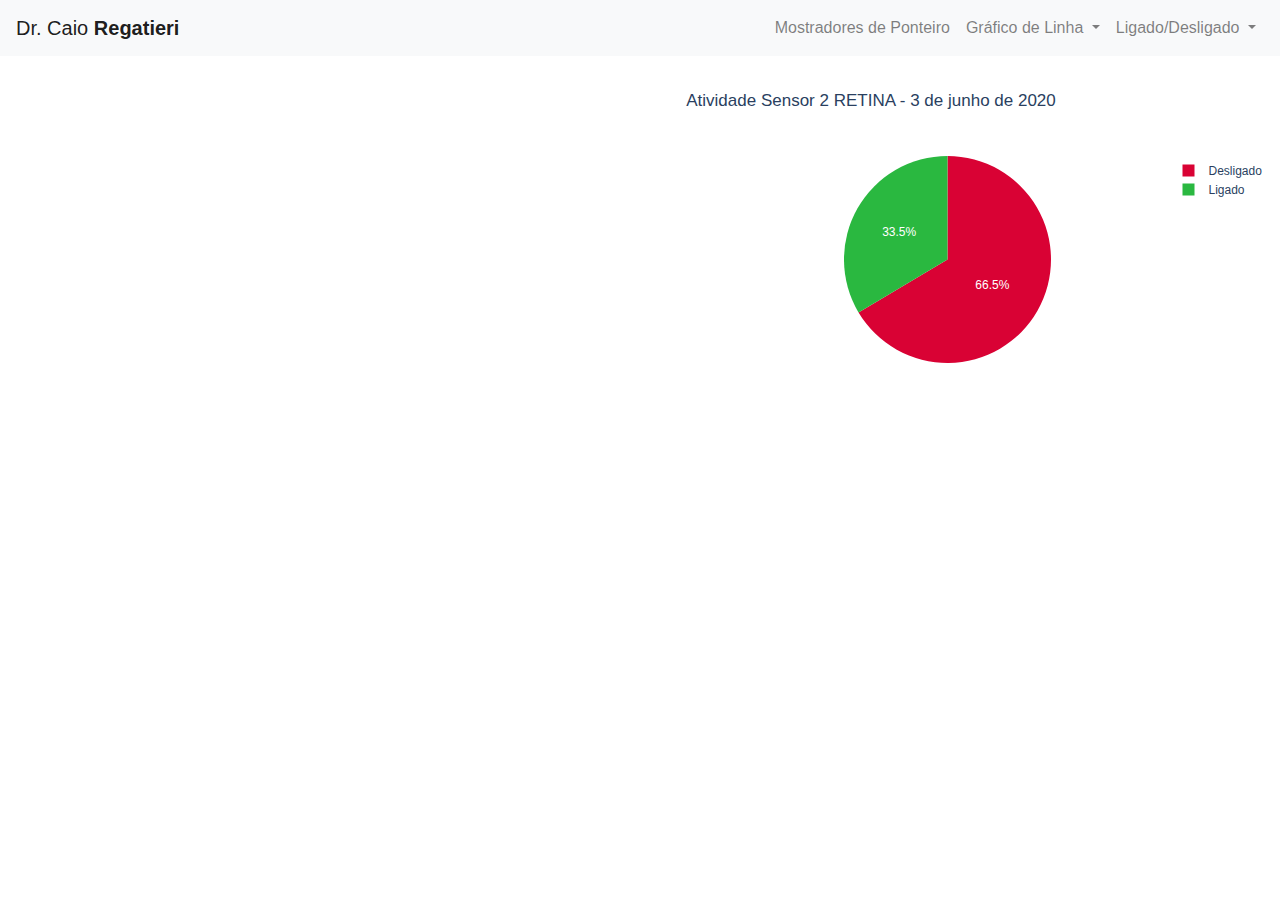
==== ligado-desligado.html @ dc887441 "Add files via upload" ====
<!DOCTYPE html>
<html lang="en">

<head>
  <meta charset="UTF-8">
  <meta name="viewport" content="width=device-width, initial-scale=1.0">
  <meta http-equiv="X-UA-Compatible" content="ie=edge">
  <title>Dr. Caio Regatieri</title>
  <!-- Google Fonts -->
  <link href="https://fonts.googleapis.com/css2?family=Dosis:wght@400;600;800&display=swap" rel="stylesheet">
  <!-- Bootstrap -->
  <link rel="stylesheet" href="https://maxcdn.bootstrapcdn.com/bootstrap/4.0.0/css/bootstrap.min.css" integrity="sha384-Gn5384xqQ1aoWXA+058RXPxPg6fy4IWvTNh0E263XmFcJlSAwiGgFAW/dAiS6JXm" crossorigin="anonymous">
  <link rel="stylesheet" href="css/styles.css">
  <!-- JS Boot Bootstrap -->
  <script src="https://code.jquery.com/jquery-3.2.1.slim.min.js" integrity="sha384-KJ3o2DKtIkvYIK3UENzmM7KCkRr/rE9/Qpg6aAZGJwFDMVNA/GpGFF93hXpG5KkN" crossorigin="anonymous"></script>
  <script src="https://cdnjs.cloudflare.com/ajax/libs/popper.js/1.12.9/umd/popper.min.js" integrity="sha384-ApNbgh9B+Y1QKtv3Rn7W3mgPxhU9K/ScQsAP7hUibX39j7fakFPskvXusvfa0b4Q" crossorigin="anonymous"></script>
  <script src="https://maxcdn.bootstrapcdn.com/bootstrap/4.0.0/js/bootstrap.min.js" integrity="sha384-JZR6Spejh4U02d8jOt6vLEHfe/JQGiRRSQQxSfFWpi1MquVdAyjUar5+76PVCmYl" crossorigin="anonymous"></script>
</head>

<body>
  <!-- NAVBAR -->
  <nav class="navbar bg-light navbar-light navbar-expand-lg">
    <a class="navbar-brand" href="http://www.drcaioregatieri.com/">Dr. Caio <strong>Regatieri</strong> </a>

    <ul class="navbar-nav ml-auto">
      <li class="nav-item dropdown">
        <a class="nav-link" href="ponteiros.html" role="button"  >
          Mostradores de Ponteiro
        </a>

      </li>
      <li class="nav-item dropdown">
        <a class="nav-link dropdown-toggle" href="#" id="navbarDropdown" role="button" data-toggle="dropdown" aria-haspopup="true" aria-expanded="false">
          Gráfico de Linha
        </a>
        <div class="dropdown-menu" aria-labelledby="navbarDropdown">
          <a class="dropdown-item" href="grafico-linha.html">Sensor 2 RETINA</a>
        </div>
      </li>
      <li class="nav-item dropdown">
        <a class="nav-link dropdown-toggle" href="#" id="navbarDropdown" role="button" data-toggle="dropdown" aria-haspopup="true" aria-expanded="false">
          Ligado/Desligado
        </a>
        <div class="dropdown-menu" aria-labelledby="navbarDropdown">
          <a class="dropdown-item" href="ligado-desligado.html">Sensor 2 RETINA</a>
        </div>
      </li>
    </ul>
    </nav>

<div class="row ld">
    <div class="emb col-6">
      <iframe width="430" height="380" frameborder="0" src="https://app.ubidots.com/ubi/getchart/nwl_YBKTf-poK2LZPeEhY83Hqt4"></iframe>
    </div>
    <div class="iplot col-6">

                <script type="text/javascript">window.PlotlyConfig = {MathJaxConfig: 'local'};</script>
        <script type="text/javascript">/**
* plotly.js v1.52.2
* Copyright 2012-2020, Plotly, Inc.
* All rights reserved.
* Licensed under the MIT license
*/
!function(t){if("object"==typeof exports&&"undefined"!=typeof module)module.exports=t();else if("function"==typeof define&&define.amd)define([],t);else{("undefined"!=typeof window?window:"undefined"!=typeof global?global:"undefined"!=typeof self?self:this).Plotly=t()}}(function(){return function(){return function t(e,r,n){function a(o,s){if(!r[o]){if(!e[o]){var l="function"==typeof require&&require;if(!s&&l)return l(o,!0);if(i)return i(o,!0);var c=new Error("Cannot find module '"+o+"'");throw c.code="MODULE_NOT_FOUND",c}var u=r[o]={exports:{}};e[o][0].call(u.exports,function(t){return a(e[o][1][t]||t)},u,u.exports,t,e,r,n)}return r[o].exports}for(var i="function"==typeof require&&require,o=0;o<n.length;o++)a(n[o]);return a}}()({1:[function(t,e,r){"use strict";var n=t("../src/lib"),a={"X,X div":"direction:ltr;font-family:'Open Sans', verdana, arial, sans-serif;margin:0;padding:0;","X input,X button":"font-family:'Open Sans', verdana, arial, sans-serif;","X input:focus,X button:focus":"outline:none;","X a":"text-decoration:none;","X a:hover":"text-decoration:none;","X .crisp":"shape-rendering:crispEdges;","X .user-select-none":"-webkit-user-select:none;-moz-user-select:none;-ms-user-select:none;-o-user-select:none;user-select:none;","X svg":"overflow:hidden;","X svg a":"fill:#447adb;","X svg a:hover":"fill:#3c6dc5;","X .main-svg":"position:absolute;top:0;left:0;pointer-events:none;","X .main-svg .draglayer":"pointer-events:all;","X .cursor-default":"cursor:default;","X .cursor-pointer":"cursor:pointer;","X .cursor-crosshair":"cursor:crosshair;","X .cursor-move":"cursor:move;","X .cursor-col-resize":"cursor:col-resize;","X .cursor-row-resize":"cursor:row-resize;","X .cursor-ns-resize":"cursor:ns-resize;","X .cursor-ew-resize":"cursor:ew-resize;","X .cursor-sw-resize":"cursor:sw-resize;","X .cursor-s-resize":"cursor:s-resize;","X .cursor-se-resize":"cursor:se-resize;","X .cursor-w-resize":"cursor:w-resize;","X .cursor-e-resize":"cursor:e-resize;","X .cursor-nw-resize":"cursor:nw-resize;","X .cursor-n-resize":"cursor:n-resize;","X .cursor-ne-resize":"cursor:ne-resize;","X .cursor-grab":"cursor:-webkit-grab;cursor:grab;","X .modebar":"position:absolute;top:2px;right:2px;","X .ease-bg":"-webkit-transition:background-color 0.3s ease 0s;-moz-transition:background-color 0.3s ease 0s;-ms-transition:background-color 0.3s ease 0s;-o-transition:background-color 0.3s ease 0s;transition:background-color 0.3s ease 0s;","X .modebar--hover>:not(.watermark)":"opacity:0;-webkit-transition:opacity 0.3s ease 0s;-moz-transition:opacity 0.3s ease 0s;-ms-transition:opacity 0.3s ease 0s;-o-transition:opacity 0.3s ease 0s;transition:opacity 0.3s ease 0s;","X:hover .modebar--hover .modebar-group":"opacity:1;","X .modebar-group":"float:left;display:inline-block;box-sizing:border-box;padding-left:8px;position:relative;vertical-align:middle;white-space:nowrap;","X .modebar-btn":"position:relative;font-size:16px;padding:3px 4px;height:22px;cursor:pointer;line-height:normal;box-sizing:border-box;","X .modebar-btn svg":"position:relative;top:2px;","X .modebar.vertical":"display:flex;flex-direction:column;flex-wrap:wrap;align-content:flex-end;max-height:100%;","X .modebar.vertical svg":"top:-1px;","X .modebar.vertical .modebar-group":"display:block;float:none;padding-left:0px;padding-bottom:8px;","X .modebar.vertical .modebar-group .modebar-btn":"display:block;text-align:center;","X [data-title]:before,X [data-title]:after":"position:absolute;-webkit-transform:translate3d(0, 0, 0);-moz-transform:translate3d(0, 0, 0);-ms-transform:translate3d(0, 0, 0);-o-transform:translate3d(0, 0, 0);transform:translate3d(0, 0, 0);display:none;opacity:0;z-index:1001;pointer-events:none;top:110%;right:50%;","X [data-title]:hover:before,X [data-title]:hover:after":"display:block;opacity:1;","X [data-title]:before":"content:'';position:absolute;background:transparent;border:6px solid transparent;z-index:1002;margin-top:-12px;border-bottom-color:#69738a;margin-right:-6px;","X [data-title]:after":"content:attr(data-title);background:#69738a;color:white;padding:8px 10px;font-size:12px;line-height:12px;white-space:nowrap;margin-right:-18px;border-radius:2px;","X .vertical [data-title]:before,X .vertical [data-title]:after":"top:0%;right:200%;","X .vertical [data-title]:before":"border:6px solid transparent;border-left-color:#69738a;margin-top:8px;margin-right:-30px;","X .select-outline":"fill:none;stroke-width:1;shape-rendering:crispEdges;","X .select-outline-1":"stroke:white;","X .select-outline-2":"stroke:black;stroke-dasharray:2px 2px;",Y:"font-family:'Open Sans';position:fixed;top:50px;right:20px;z-index:10000;font-size:10pt;max-width:180px;","Y p":"margin:0;","Y .notifier-note":"min-width:180px;max-width:250px;border:1px solid #fff;z-index:3000;margin:0;background-color:#8c97af;background-color:rgba(140,151,175,0.9);color:#fff;padding:10px;overflow-wrap:break-word;word-wrap:break-word;-ms-hyphens:auto;-webkit-hyphens:auto;hyphens:auto;","Y .notifier-close":"color:#fff;opacity:0.8;float:right;padding:0 5px;background:none;border:none;font-size:20px;font-weight:bold;line-height:20px;","Y .notifier-close:hover":"color:#444;text-decoration:none;cursor:pointer;"};for(var i in a){var o=i.replace(/^,/," ,").replace(/X/g,".js-plotly-plot .plotly").replace(/Y/g,".plotly-notifier");n.addStyleRule(o,a[i])}},{"../src/lib":717}],2:[function(t,e,r){"use strict";e.exports=t("../src/transforms/aggregate")},{"../src/transforms/aggregate":1297}],3:[function(t,e,r){"use strict";e.exports=t("../src/traces/bar")},{"../src/traces/bar":864}],4:[function(t,e,r){"use strict";e.exports=t("../src/traces/barpolar")},{"../src/traces/barpolar":877}],5:[function(t,e,r){"use strict";e.exports=t("../src/traces/box")},{"../src/traces/box":887}],6:[function(t,e,r){"use strict";e.exports=t("../src/components/calendars")},{"../src/components/calendars":590}],7:[function(t,e,r){"use strict";e.exports=t("../src/traces/candlestick")},{"../src/traces/candlestick":896}],8:[function(t,e,r){"use strict";e.exports=t("../src/traces/carpet")},{"../src/traces/carpet":915}],9:[function(t,e,r){"use strict";e.exports=t("../src/traces/choropleth")},{"../src/traces/choropleth":929}],10:[function(t,e,r){"use strict";e.exports=t("../src/traces/choroplethmapbox")},{"../src/traces/choroplethmapbox":936}],11:[function(t,e,r){"use strict";e.exports=t("../src/traces/cone")},{"../src/traces/cone":942}],12:[function(t,e,r){"use strict";e.exports=t("../src/traces/contour")},{"../src/traces/contour":957}],13:[function(t,e,r){"use strict";e.exports=t("../src/traces/contourcarpet")},{"../src/traces/contourcarpet":968}],14:[function(t,e,r){"use strict";e.exports=t("../src/core")},{"../src/core":695}],15:[function(t,e,r){"use strict";e.exports=t("../src/traces/densitymapbox")},{"../src/traces/densitymapbox":976}],16:[function(t,e,r){"use strict";e.exports=t("../src/transforms/filter")},{"../src/transforms/filter":1298}],17:[function(t,e,r){"use strict";e.exports=t("../src/traces/funnel")},{"../src/traces/funnel":986}],18:[function(t,e,r){"use strict";e.exports=t("../src/traces/funnelarea")},{"../src/traces/funnelarea":995}],19:[function(t,e,r){"use strict";e.exports=t("../src/transforms/groupby")},{"../src/transforms/groupby":1299}],20:[function(t,e,r){"use strict";e.exports=t("../src/traces/heatmap")},{"../src/traces/heatmap":1008}],21:[function(t,e,r){"use strict";e.exports=t("../src/traces/heatmapgl")},{"../src/traces/heatmapgl":1017}],22:[function(t,e,r){"use strict";e.exports=t("../src/traces/histogram")},{"../src/traces/histogram":1029}],23:[function(t,e,r){"use strict";e.exports=t("../src/traces/histogram2d")},{"../src/traces/histogram2d":1035}],24:[function(t,e,r){"use strict";e.exports=t("../src/traces/histogram2dcontour")},{"../src/traces/histogram2dcontour":1039}],25:[function(t,e,r){"use strict";e.exports=t("../src/traces/image")},{"../src/traces/image":1046}],26:[function(t,e,r){"use strict";var n=t("./core");n.register([t("./bar"),t("./box"),t("./heatmap"),t("./histogram"),t("./histogram2d"),t("./histogram2dcontour"),t("./contour"),t("./scatterternary"),t("./violin"),t("./funnel"),t("./waterfall"),t("./image"),t("./pie"),t("./sunburst"),t("./treemap"),t("./funnelarea"),t("./scatter3d"),t("./surface"),t("./isosurface"),t("./volume"),t("./mesh3d"),t("./cone"),t("./streamtube"),t("./scattergeo"),t("./choropleth"),t("./scattergl"),t("./splom"),t("./pointcloud"),t("./heatmapgl"),t("./parcoords"),t("./parcats"),t("./scattermapbox"),t("./choroplethmapbox"),t("./densitymapbox"),t("./sankey"),t("./indicator"),t("./table"),t("./carpet"),t("./scattercarpet"),t("./contourcarpet"),t("./ohlc"),t("./candlestick"),t("./scatterpolar"),t("./scatterpolargl"),t("./barpolar")]),n.register([t("./aggregate"),t("./filter"),t("./groupby"),t("./sort")]),n.register([t("./calendars")]),e.exports=n},{"./aggregate":2,"./bar":3,"./barpolar":4,"./box":5,"./calendars":6,"./candlestick":7,"./carpet":8,"./choropleth":9,"./choroplethmapbox":10,"./cone":11,"./contour":12,"./contourcarpet":13,"./core":14,"./densitymapbox":15,"./filter":16,"./funnel":17,"./funnelarea":18,"./groupby":19,"./heatmap":20,"./heatmapgl":21,"./histogram":22,"./histogram2d":23,"./histogram2dcontour":24,"./image":25,"./indicator":27,"./isosurface":28,"./mesh3d":29,"./ohlc":30,"./parcats":31,"./parcoords":32,"./pie":33,"./pointcloud":34,"./sankey":35,"./scatter3d":36,"./scattercarpet":37,"./scattergeo":38,"./scattergl":39,"./scattermapbox":40,"./scatterpolar":41,"./scatterpolargl":42,"./scatterternary":43,"./sort":44,"./splom":45,"./streamtube":46,"./sunburst":47,"./surface":48,"./table":49,"./treemap":50,"./violin":51,"./volume":52,"./waterfall":53}],27:[function(t,e,r){"use strict";e.exports=t("../src/traces/indicator")},{"../src/traces/indicator":1054}],28:[function(t,e,r){"use strict";e.exports=t("../src/traces/isosurface")},{"../src/traces/isosurface":1060}],29:[function(t,e,r){"use strict";e.exports=t("../src/traces/mesh3d")},{"../src/traces/mesh3d":1065}],30:[function(t,e,r){"use strict";e.exports=t("../src/traces/ohlc")},{"../src/traces/ohlc":1070}],31:[function(t,e,r){"use strict";e.exports=t("../src/traces/parcats")},{"../src/traces/parcats":1079}],32:[function(t,e,r){"use strict";e.exports=t("../src/traces/parcoords")},{"../src/traces/parcoords":1089}],33:[function(t,e,r){"use strict";e.exports=t("../src/traces/pie")},{"../src/traces/pie":1100}],34:[function(t,e,r){"use strict";e.exports=t("../src/traces/pointcloud")},{"../src/traces/pointcloud":1109}],35:[function(t,e,r){"use strict";e.exports=t("../src/traces/sankey")},{"../src/traces/sankey":1115}],36:[function(t,e,r){"use strict";e.exports=t("../src/traces/scatter3d")},{"../src/traces/scatter3d":1152}],37:[function(t,e,r){"use strict";e.exports=t("../src/traces/scattercarpet")},{"../src/traces/scattercarpet":1159}],38:[function(t,e,r){"use strict";e.exports=t("../src/traces/scattergeo")},{"../src/traces/scattergeo":1167}],39:[function(t,e,r){"use strict";e.exports=t("../src/traces/scattergl")},{"../src/traces/scattergl":1180}],40:[function(t,e,r){"use strict";e.exports=t("../src/traces/scattermapbox")},{"../src/traces/scattermapbox":1190}],41:[function(t,e,r){"use strict";e.exports=t("../src/traces/scatterpolar")},{"../src/traces/scatterpolar":1198}],42:[function(t,e,r){"use strict";e.exports=t("../src/traces/scatterpolargl")},{"../src/traces/scatterpolargl":1205}],43:[function(t,e,r){"use strict";e.exports=t("../src/traces/scatterternary")},{"../src/traces/scatterternary":1213}],44:[function(t,e,r){"use strict";e.exports=t("../src/transforms/sort")},{"../src/transforms/sort":1301}],45:[function(t,e,r){"use strict";e.exports=t("../src/traces/splom")},{"../src/traces/splom":1222}],46:[function(t,e,r){"use strict";e.exports=t("../src/traces/streamtube")},{"../src/traces/streamtube":1230}],47:[function(t,e,r){"use strict";e.exports=t("../src/traces/sunburst")},{"../src/traces/sunburst":1238}],48:[function(t,e,r){"use strict";e.exports=t("../src/traces/surface")},{"../src/traces/surface":1247}],49:[function(t,e,r){"use strict";e.exports=t("../src/traces/table")},{"../src/traces/table":1255}],50:[function(t,e,r){"use strict";e.exports=t("../src/traces/treemap")},{"../src/traces/treemap":1264}],51:[function(t,e,r){"use strict";e.exports=t("../src/traces/violin")},{"../src/traces/violin":1276}],52:[function(t,e,r){"use strict";e.exports=t("../src/traces/volume")},{"../src/traces/volume":1284}],53:[function(t,e,r){"use strict";e.exports=t("../src/traces/waterfall")},{"../src/traces/waterfall":1292}],54:[function(t,e,r){"use strict";e.exports=function(t){var e=(t=t||{}).eye||[0,0,1],r=t.center||[0,0,0],s=t.up||[0,1,0],l=t.distanceLimits||[0,1/0],c=t.mode||"turntable",u=n(),h=a(),f=i();return u.setDistanceLimits(l[0],l[1]),u.lookAt(0,e,r,s),h.setDistanceLimits(l[0],l[1]),h.lookAt(0,e,r,s),f.setDistanceLimits(l[0],l[1]),f.lookAt(0,e,r,s),new o({turntable:u,orbit:h,matrix:f},c)};var n=t("turntable-camera-controller"),a=t("orbit-camera-controller"),i=t("matrix-camera-controller");function o(t,e){this._controllerNames=Object.keys(t),this._controllerList=this._controllerNames.map(function(e){return t[e]}),this._mode=e,this._active=t[e],this._active||(this._mode="turntable",this._active=t.turntable),this.modes=this._controllerNames,this.computedMatrix=this._active.computedMatrix,this.computedEye=this._active.computedEye,this.computedUp=this._active.computedUp,this.computedCenter=this._active.computedCenter,this.computedRadius=this._active.computedRadius}var s=o.prototype;[["flush",1],["idle",1],["lookAt",4],["rotate",4],["pan",4],["translate",4],["setMatrix",2],["setDistanceLimits",2],["setDistance",2]].forEach(function(t){for(var e=t[0],r=[],n=0;n<t[1];++n)r.push("a"+n);var a="var cc=this._controllerList;for(var i=0;i<cc.length;++i){cc[i]."+t[0]+"("+r.join()+")}";s[e]=Function.apply(null,r.concat(a))}),s.recalcMatrix=function(t){this._active.recalcMatrix(t)},s.getDistance=function(t){return this._active.getDistance(t)},s.getDistanceLimits=function(t){return this._active.getDistanceLimits(t)},s.lastT=function(){return this._active.lastT()},s.setMode=function(t){if(t!==this._mode){var e=this._controllerNames.indexOf(t);if(!(e<0)){var r=this._active,n=this._controllerList[e],a=Math.max(r.lastT(),n.lastT());r.recalcMatrix(a),n.setMatrix(a,r.computedMatrix),this._active=n,this._mode=t,this.computedMatrix=this._active.computedMatrix,this.computedEye=this._active.computedEye,this.computedUp=this._active.computedUp,this.computedCenter=this._active.computedCenter,this.computedRadius=this._active.computedRadius}}},s.getMode=function(){return this._mode}},{"matrix-camera-controller":435,"orbit-camera-controller":458,"turntable-camera-controller":541}],55:[function(t,e,r){var n,a;n=this,a=function(t,e,r,n,a){"use strict";function i(t){return t.target.depth}function o(t,e){return t.sourceLinks.length?t.depth:e-1}function s(t){return function(){return t}}a=a&&a.hasOwnProperty("default")?a.default:a;var l="function"==typeof Symbol&&"symbol"==typeof Symbol.iterator?function(t){return typeof t}:function(t){return t&&"function"==typeof Symbol&&t.constructor===Symbol&&t!==Symbol.prototype?"symbol":typeof t};function c(t,e){return h(t.source,e.source)||t.index-e.index}function u(t,e){return h(t.target,e.target)||t.index-e.index}function h(t,e){return t.partOfCycle===e.partOfCycle?t.y0-e.y0:"top"===t.circularLinkType||"bottom"===e.circularLinkType?-1:1}function f(t){return t.value}function p(t){return(t.y0+t.y1)/2}function d(t){return p(t.source)}function g(t){return p(t.target)}function v(t){return t.index}function m(t){return t.nodes}function y(t){return t.links}function x(t,e){var r=t.get(e);if(!r)throw new Error("missing: "+e);return r}function b(t,e){return e(t)}var _=25,w=10,k=.3;function T(t,e){var r=0,n=0;t.links.forEach(function(a){a.circular&&(a.source.circularLinkType||a.target.circularLinkType?a.circularLinkType=a.source.circularLinkType?a.source.circularLinkType:a.target.circularLinkType:a.circularLinkType=r<n?"top":"bottom","top"==a.circularLinkType?r+=1:n+=1,t.nodes.forEach(function(t){b(t,e)!=b(a.source,e)&&b(t,e)!=b(a.target,e)||(t.circularLinkType=a.circularLinkType)}))}),t.links.forEach(function(t){t.circular&&(t.source.circularLinkType==t.target.circularLinkType&&(t.circularLinkType=t.source.circularLinkType),Y(t,e)&&(t.circularLinkType=t.source.circularLinkType))})}function M(t){var e=Math.abs(t.y1-t.y0),r=Math.abs(t.target.x0-t.source.x1);return Math.atan(r/e)}function A(t,e){var r=0;t.sourceLinks.forEach(function(t){r=t.circular&&!Y(t,e)?r+1:r});var n=0;return t.targetLinks.forEach(function(t){n=t.circular&&!Y(t,e)?n+1:n}),r+n}function S(t){var e=t.source.sourceLinks,r=0;e.forEach(function(t){r=t.circular?r+1:r});var n=t.target.targetLinks,a=0;return n.forEach(function(t){a=t.circular?a+1:a}),!(r>1||a>1)}function E(t,e,r){return t.sort(C),t.forEach(function(n,a){var i,o,s=0;if(Y(n,r)&&S(n))n.circularPathData.verticalBuffer=s+n.width/2;else{for(var l=0;l<a;l++)if(i=t[a],o=t[l],!(i.source.column<o.target.column||i.target.column>o.source.column)){var c=t[l].circularPathData.verticalBuffer+t[l].width/2+e;s=c>s?c:s}n.circularPathData.verticalBuffer=s+n.width/2}}),t}function L(t,r,a,i){var o=e.min(t.links,function(t){return t.source.y0});t.links.forEach(function(t){t.circular&&(t.circularPathData={})}),E(t.links.filter(function(t){return"top"==t.circularLinkType}),r,i),E(t.links.filter(function(t){return"bottom"==t.circularLinkType}),r,i),t.links.forEach(function(e){if(e.circular){if(e.circularPathData.arcRadius=e.width+w,e.circularPathData.leftNodeBuffer=5,e.circularPathData.rightNodeBuffer=5,e.circularPathData.sourceWidth=e.source.x1-e.source.x0,e.circularPathData.sourceX=e.source.x0+e.circularPathData.sourceWidth,e.circularPathData.targetX=e.target.x0,e.circularPathData.sourceY=e.y0,e.circularPathData.targetY=e.y1,Y(e,i)&&S(e))e.circularPathData.leftSmallArcRadius=w+e.width/2,e.circularPathData.leftLargeArcRadius=w+e.width/2,e.circularPathData.rightSmallArcRadius=w+e.width/2,e.circularPathData.rightLargeArcRadius=w+e.width/2,"bottom"==e.circularLinkType?(e.circularPathData.verticalFullExtent=e.source.y1+_+e.circularPathData.verticalBuffer,e.circularPathData.verticalLeftInnerExtent=e.circularPathData.verticalFullExtent-e.circularPathData.leftLargeArcRadius,e.circularPathData.verticalRightInnerExtent=e.circularPathData.verticalFullExtent-e.circularPathData.rightLargeArcRadius):(e.circularPathData.verticalFullExtent=e.source.y0-_-e.circularPathData.verticalBuffer,e.circularPathData.verticalLeftInnerExtent=e.circularPathData.verticalFullExtent+e.circularPathData.leftLargeArcRadius,e.circularPathData.verticalRightInnerExtent=e.circularPathData.verticalFullExtent+e.circularPathData.rightLargeArcRadius);else{var s=e.source.column,l=e.circularLinkType,c=t.links.filter(function(t){return t.source.column==s&&t.circularLinkType==l});"bottom"==e.circularLinkType?c.sort(O):c.sort(P);var u=0;c.forEach(function(t,n){t.circularLinkID==e.circularLinkID&&(e.circularPathData.leftSmallArcRadius=w+e.width/2+u,e.circularPathData.leftLargeArcRadius=w+e.width/2+n*r+u),u+=t.width}),s=e.target.column,c=t.links.filter(function(t){return t.target.column==s&&t.circularLinkType==l}),"bottom"==e.circularLinkType?c.sort(I):c.sort(z),u=0,c.forEach(function(t,n){t.circularLinkID==e.circularLinkID&&(e.circularPathData.rightSmallArcRadius=w+e.width/2+u,e.circularPathData.rightLargeArcRadius=w+e.width/2+n*r+u),u+=t.width}),"bottom"==e.circularLinkType?(e.circularPathData.verticalFullExtent=Math.max(a,e.source.y1,e.target.y1)+_+e.circularPathData.verticalBuffer,e.circularPathData.verticalLeftInnerExtent=e.circularPathData.verticalFullExtent-e.circularPathData.leftLargeArcRadius,e.circularPathData.verticalRightInnerExtent=e.circularPathData.verticalFullExtent-e.circularPathData.rightLargeArcRadius):(e.circularPathData.verticalFullExtent=o-_-e.circularPathData.verticalBuffer,e.circularPathData.verticalLeftInnerExtent=e.circularPathData.verticalFullExtent+e.circularPathData.leftLargeArcRadius,e.circularPathData.verticalRightInnerExtent=e.circularPathData.verticalFullExtent+e.circularPathData.rightLargeArcRadius)}e.circularPathData.leftInnerExtent=e.circularPathData.sourceX+e.circularPathData.leftNodeBuffer,e.circularPathData.rightInnerExtent=e.circularPathData.targetX-e.circularPathData.rightNodeBuffer,e.circularPathData.leftFullExtent=e.circularPathData.sourceX+e.circularPathData.leftLargeArcRadius+e.circularPathData.leftNodeBuffer,e.circularPathData.rightFullExtent=e.circularPathData.targetX-e.circularPathData.rightLargeArcRadius-e.circularPathData.rightNodeBuffer}if(e.circular)e.path=function(t){var e="";e="top"==t.circularLinkType?"M"+t.circularPathData.sourceX+" "+t.circularPathData.sourceY+" L"+t.circularPathData.leftInnerExtent+" "+t.circularPathData.sourceY+" A"+t.circularPathData.leftLargeArcRadius+" "+t.circularPathData.leftSmallArcRadius+" 0 0 0 "+t.circularPathData.leftFullExtent+" "+(t.circularPathData.sourceY-t.circularPathData.leftSmallArcRadius)+" L"+t.circularPathData.leftFullExtent+" "+t.circularPathData.verticalLeftInnerExtent+" A"+t.circularPathData.leftLargeArcRadius+" "+t.circularPathData.leftLargeArcRadius+" 0 0 0 "+t.circularPathData.leftInnerExtent+" "+t.circularPathData.verticalFullExtent+" L"+t.circularPathData.rightInnerExtent+" "+t.circularPathData.verticalFullExtent+" A"+t.circularPathData.rightLargeArcRadius+" "+t.circularPathData.rightLargeArcRadius+" 0 0 0 "+t.circularPathData.rightFullExtent+" "+t.circularPathData.verticalRightInnerExtent+" L"+t.circularPathData.rightFullExtent+" "+(t.circularPathData.targetY-t.circularPathData.rightSmallArcRadius)+" A"+t.circularPathData.rightLargeArcRadius+" "+t.circularPathData.rightSmallArcRadius+" 0 0 0 "+t.circularPathData.rightInnerExtent+" "+t.circularPathData.targetY+" L"+t.circularPathData.targetX+" "+t.circularPathData.targetY:"M"+t.circularPathData.sourceX+" "+t.circularPathData.sourceY+" L"+t.circularPathData.leftInnerExtent+" "+t.circularPathData.sourceY+" A"+t.circularPathData.leftLargeArcRadius+" "+t.circularPathData.leftSmallArcRadius+" 0 0 1 "+t.circularPathData.leftFullExtent+" "+(t.circularPathData.sourceY+t.circularPathData.leftSmallArcRadius)+" L"+t.circularPathData.leftFullExtent+" "+t.circularPathData.verticalLeftInnerExtent+" A"+t.circularPathData.leftLargeArcRadius+" "+t.circularPathData.leftLargeArcRadius+" 0 0 1 "+t.circularPathData.leftInnerExtent+" "+t.circularPathData.verticalFullExtent+" L"+t.circularPathData.rightInnerExtent+" "+t.circularPathData.verticalFullExtent+" A"+t.circularPathData.rightLargeArcRadius+" "+t.circularPathData.rightLargeArcRadius+" 0 0 1 "+t.circularPathData.rightFullExtent+" "+t.circularPathData.verticalRightInnerExtent+" L"+t.circularPathData.rightFullExtent+" "+(t.circularPathData.targetY+t.circularPathData.rightSmallArcRadius)+" A"+t.circularPathData.rightLargeArcRadius+" "+t.circularPathData.rightSmallArcRadius+" 0 0 1 "+t.circularPathData.rightInnerExtent+" "+t.circularPathData.targetY+" L"+t.circularPathData.targetX+" "+t.circularPathData.targetY;return e}(e);else{var h=n.linkHorizontal().source(function(t){return[t.source.x0+(t.source.x1-t.source.x0),t.y0]}).target(function(t){return[t.target.x0,t.y1]});e.path=h(e)}})}function C(t,e){return D(t)==D(e)?"bottom"==t.circularLinkType?O(t,e):P(t,e):D(e)-D(t)}function P(t,e){return t.y0-e.y0}function O(t,e){return e.y0-t.y0}function z(t,e){return t.y1-e.y1}function I(t,e){return e.y1-t.y1}function D(t){return t.target.column-t.source.column}function R(t){return t.target.x0-t.source.x1}function F(t,e){var r=M(t),n=R(e)/Math.tan(r);return"up"==G(t)?t.y1+n:t.y1-n}function B(t,e){var r=M(t),n=R(e)/Math.tan(r);return"up"==G(t)?t.y1-n:t.y1+n}function N(t,e,r,n){t.links.forEach(function(a){if(!a.circular&&a.target.column-a.source.column>1){var i=a.source.column+1,o=a.target.column-1,s=1,l=o-i+1;for(s=1;i<=o;i++,s++)t.nodes.forEach(function(o){if(o.column==i){var c,u=s/(l+1),h=Math.pow(1-u,3),f=3*u*Math.pow(1-u,2),p=3*Math.pow(u,2)*(1-u),d=Math.pow(u,3),g=h*a.y0+f*a.y0+p*a.y1+d*a.y1,v=g-a.width/2,m=g+a.width/2;v>o.y0&&v<o.y1?(c=o.y1-v+10,c="bottom"==o.circularLinkType?c:-c,o=V(o,c,e,r),t.nodes.forEach(function(t){b(t,n)!=b(o,n)&&t.column==o.column&&j(o,t)&&V(t,c,e,r)})):m>o.y0&&m<o.y1?(c=m-o.y0+10,o=V(o,c,e,r),t.nodes.forEach(function(t){b(t,n)!=b(o,n)&&t.column==o.column&&t.y0<o.y1&&t.y1>o.y1&&V(t,c,e,r)})):v<o.y0&&m>o.y1&&(c=m-o.y0+10,o=V(o,c,e,r),t.nodes.forEach(function(t){b(t,n)!=b(o,n)&&t.column==o.column&&t.y0<o.y1&&t.y1>o.y1&&V(t,c,e,r)}))}})}})}function j(t,e){return t.y0>e.y0&&t.y0<e.y1||(t.y1>e.y0&&t.y1<e.y1||t.y0<e.y0&&t.y1>e.y1)}function V(t,e,r,n){return t.y0+e>=r&&t.y1+e<=n&&(t.y0=t.y0+e,t.y1=t.y1+e,t.targetLinks.forEach(function(t){t.y1=t.y1+e}),t.sourceLinks.forEach(function(t){t.y0=t.y0+e})),t}function U(t,e,r,n){t.nodes.forEach(function(a){n&&a.y+(a.y1-a.y0)>e&&(a.y=a.y-(a.y+(a.y1-a.y0)-e));var i=t.links.filter(function(t){return b(t.source,r)==b(a,r)}),o=i.length;o>1&&i.sort(function(t,e){if(!t.circular&&!e.circular){if(t.target.column==e.target.column)return t.y1-e.y1;if(!H(t,e))return t.y1-e.y1;if(t.target.column>e.target.column){var r=B(e,t);return t.y1-r}if(e.target.column>t.target.column)return B(t,e)-e.y1}return t.circular&&!e.circular?"top"==t.circularLinkType?-1:1:e.circular&&!t.circular?"top"==e.circularLinkType?1:-1:t.circular&&e.circular?t.circularLinkType===e.circularLinkType&&"top"==t.circularLinkType?t.target.column===e.target.column?t.target.y1-e.target.y1:e.target.column-t.target.column:t.circularLinkType===e.circularLinkType&&"bottom"==t.circularLinkType?t.target.column===e.target.column?e.target.y1-t.target.y1:t.target.column-e.target.column:"top"==t.circularLinkType?-1:1:void 0});var s=a.y0;i.forEach(function(t){t.y0=s+t.width/2,s+=t.width}),i.forEach(function(t,e){if("bottom"==t.circularLinkType){for(var r=e+1,n=0;r<o;r++)n+=i[r].width;t.y0=a.y1-n-t.width/2}})})}function q(t,e,r){t.nodes.forEach(function(e){var n=t.links.filter(function(t){return b(t.target,r)==b(e,r)}),a=n.length;a>1&&n.sort(function(t,e){if(!t.circular&&!e.circular){if(t.source.column==e.source.column)return t.y0-e.y0;if(!H(t,e))return t.y0-e.y0;if(e.source.column<t.source.column){var r=F(e,t);return t.y0-r}if(t.source.column<e.source.column)return F(t,e)-e.y0}return t.circular&&!e.circular?"top"==t.circularLinkType?-1:1:e.circular&&!t.circular?"top"==e.circularLinkType?1:-1:t.circular&&e.circular?t.circularLinkType===e.circularLinkType&&"top"==t.circularLinkType?t.source.column===e.source.column?t.source.y1-e.source.y1:t.source.column-e.source.column:t.circularLinkType===e.circularLinkType&&"bottom"==t.circularLinkType?t.source.column===e.source.column?t.source.y1-e.source.y1:e.source.column-t.source.column:"top"==t.circularLinkType?-1:1:void 0});var i=e.y0;n.forEach(function(t){t.y1=i+t.width/2,i+=t.width}),n.forEach(function(t,r){if("bottom"==t.circularLinkType){for(var i=r+1,o=0;i<a;i++)o+=n[i].width;t.y1=e.y1-o-t.width/2}})})}function H(t,e){return G(t)==G(e)}function G(t){return t.y0-t.y1>0?"up":"down"}function Y(t,e){return b(t.source,e)==b(t.target,e)}t.sankeyCircular=function(){var t,n,i=0,b=0,M=1,S=1,E=24,C=v,P=o,O=m,z=y,I=32,D=2,R=null;function F(){var o={nodes:O.apply(null,arguments),links:z.apply(null,arguments)};!function(t){t.nodes.forEach(function(t,e){t.index=e,t.sourceLinks=[],t.targetLinks=[]});var e=r.map(t.nodes,C);t.links.forEach(function(t,r){t.index=r;var n=t.source,a=t.target;"object"!==("undefined"==typeof n?"undefined":l(n))&&(n=t.source=x(e,n)),"object"!==("undefined"==typeof a?"undefined":l(a))&&(a=t.target=x(e,a)),n.sourceLinks.push(t),a.targetLinks.push(t)})}(o),function(t,e,r){var n=0;if(null===r){for(var i=[],o=0;o<t.links.length;o++){var s=t.links[o],l=s.source.index,c=s.target.index;i[l]||(i[l]=[]),i[c]||(i[c]=[]),-1===i[l].indexOf(c)&&i[l].push(c)}var u=a(i);u.sort(function(t,e){return t.length-e.length});var h={};for(o=0;o<u.length;o++){var f=u[o],p=f.slice(-2);h[p[0]]||(h[p[0]]={}),h[p[0]][p[1]]=!0}t.links.forEach(function(t){var e=t.target.index,r=t.source.index;e===r||h[r]&&h[r][e]?(t.circular=!0,t.circularLinkID=n,n+=1):t.circular=!1})}else t.links.forEach(function(t){t.source[r]<t.target[r]?t.circular=!1:(t.circular=!0,t.circularLinkID=n,n+=1)})}(o,0,R),function(t){t.nodes.forEach(function(t){t.partOfCycle=!1,t.value=Math.max(e.sum(t.sourceLinks,f),e.sum(t.targetLinks,f)),t.sourceLinks.forEach(function(e){e.circular&&(t.partOfCycle=!0,t.circularLinkType=e.circularLinkType)}),t.targetLinks.forEach(function(e){e.circular&&(t.partOfCycle=!0,t.circularLinkType=e.circularLinkType)})})}(o),function(t){var e,r,n;for(e=t.nodes,r=[],n=0;e.length;++n,e=r,r=[])e.forEach(function(t){t.depth=n,t.sourceLinks.forEach(function(t){r.indexOf(t.target)<0&&!t.circular&&r.push(t.target)})});for(e=t.nodes,r=[],n=0;e.length;++n,e=r,r=[])e.forEach(function(t){t.height=n,t.targetLinks.forEach(function(t){r.indexOf(t.source)<0&&!t.circular&&r.push(t.source)})});t.nodes.forEach(function(t){t.column=Math.floor(P.call(null,t,n))})}(o),T(o,C),function(a,o,s){var l=r.nest().key(function(t){return t.column}).sortKeys(e.ascending).entries(a.nodes).map(function(t){return t.values});(function(r){if(n){var o=1/0;l.forEach(function(t){var e=S*n/(t.length+1);o=e<o?e:o}),t=o}var s=e.min(l,function(r){return(S-b-(r.length-1)*t)/e.sum(r,f)});s*=k,a.links.forEach(function(t){t.width=t.value*s});var c=function(t){var r=0,n=0,a=0,i=0,o=e.max(t.nodes,function(t){return t.column});return t.links.forEach(function(t){t.circular&&("top"==t.circularLinkType?r+=t.width:n+=t.width,0==t.target.column&&(i+=t.width),t.source.column==o&&(a+=t.width))}),{top:r=r>0?r+_+w:r,bottom:n=n>0?n+_+w:n,left:i=i>0?i+_+w:i,right:a=a>0?a+_+w:a}}(a),u=function(t,r){var n=e.max(t.nodes,function(t){return t.column}),a=M-i,o=S-b,s=a+r.right+r.left,l=o+r.top+r.bottom,c=a/s,u=o/l;return i=i*c+r.left,M=0==r.right?M:M*c,b=b*u+r.top,S*=u,t.nodes.forEach(function(t){t.x0=i+t.column*((M-i-E)/n),t.x1=t.x0+E}),u}(a,c);s*=u,a.links.forEach(function(t){t.width=t.value*s}),l.forEach(function(t){var e=t.length;t.forEach(function(t,n){t.depth==l.length-1&&1==e?(t.y0=S/2-t.value*s,t.y1=t.y0+t.value*s):0==t.depth&&1==e?(t.y0=S/2-t.value*s,t.y1=t.y0+t.value*s):t.partOfCycle?0==A(t,r)?(t.y0=S/2+n,t.y1=t.y0+t.value*s):"top"==t.circularLinkType?(t.y0=b+n,t.y1=t.y0+t.value*s):(t.y0=S-t.value*s-n,t.y1=t.y0+t.value*s):0==c.top||0==c.bottom?(t.y0=(S-b)/e*n,t.y1=t.y0+t.value*s):(t.y0=(S-b)/2-e/2+n,t.y1=t.y0+t.value*s)})})})(s),m();for(var c=1,u=o;u>0;--u)v(c*=.99,s),m();function v(t,r){var n=l.length;l.forEach(function(a){var i=a.length,o=a[0].depth;a.forEach(function(a){var s;if(a.sourceLinks.length||a.targetLinks.length)if(a.partOfCycle&&A(a,r)>0);else if(0==o&&1==i)s=a.y1-a.y0,a.y0=S/2-s/2,a.y1=S/2+s/2;else if(o==n-1&&1==i)s=a.y1-a.y0,a.y0=S/2-s/2,a.y1=S/2+s/2;else{var l=e.mean(a.sourceLinks,g),c=e.mean(a.targetLinks,d),u=((l&&c?(l+c)/2:l||c)-p(a))*t;a.y0+=u,a.y1+=u}})})}function m(){l.forEach(function(e){var r,n,a,i=b,o=e.length;for(e.sort(h),a=0;a<o;++a)r=e[a],(n=i-r.y0)>0&&(r.y0+=n,r.y1+=n),i=r.y1+t;if((n=i-t-S)>0)for(i=r.y0-=n,r.y1-=n,a=o-2;a>=0;--a)r=e[a],(n=r.y1+t-i)>0&&(r.y0-=n,r.y1-=n),i=r.y0})}}(o,I,C),B(o);for(var s=0;s<4;s++)U(o,S,C),q(o,0,C),N(o,b,S,C),U(o,S,C),q(o,0,C);return function(t,r,n){var a=t.nodes,i=t.links,o=!1,s=!1;if(i.forEach(function(t){"top"==t.circularLinkType?o=!0:"bottom"==t.circularLinkType&&(s=!0)}),0==o||0==s){var l=e.min(a,function(t){return t.y0}),c=e.max(a,function(t){return t.y1}),u=c-l,h=n-r,f=h/u;a.forEach(function(t){var e=(t.y1-t.y0)*f;t.y0=(t.y0-l)*f,t.y1=t.y0+e}),i.forEach(function(t){t.y0=(t.y0-l)*f,t.y1=(t.y1-l)*f,t.width=t.width*f})}}(o,b,S),L(o,D,S,C),o}function B(t){t.nodes.forEach(function(t){t.sourceLinks.sort(u),t.targetLinks.sort(c)}),t.nodes.forEach(function(t){var e=t.y0,r=e,n=t.y1,a=n;t.sourceLinks.forEach(function(t){t.circular?(t.y0=n-t.width/2,n-=t.width):(t.y0=e+t.width/2,e+=t.width)}),t.targetLinks.forEach(function(t){t.circular?(t.y1=a-t.width/2,a-=t.width):(t.y1=r+t.width/2,r+=t.width)})})}return F.nodeId=function(t){return arguments.length?(C="function"==typeof t?t:s(t),F):C},F.nodeAlign=function(t){return arguments.length?(P="function"==typeof t?t:s(t),F):P},F.nodeWidth=function(t){return arguments.length?(E=+t,F):E},F.nodePadding=function(e){return arguments.length?(t=+e,F):t},F.nodes=function(t){return arguments.length?(O="function"==typeof t?t:s(t),F):O},F.links=function(t){return arguments.length?(z="function"==typeof t?t:s(t),F):z},F.size=function(t){return arguments.length?(i=b=0,M=+t[0],S=+t[1],F):[M-i,S-b]},F.extent=function(t){return arguments.length?(i=+t[0][0],M=+t[1][0],b=+t[0][1],S=+t[1][1],F):[[i,b],[M,S]]},F.iterations=function(t){return arguments.length?(I=+t,F):I},F.circularLinkGap=function(t){return arguments.length?(D=+t,F):D},F.nodePaddingRatio=function(t){return arguments.length?(n=+t,F):n},F.sortNodes=function(t){return arguments.length?(R=t,F):R},F.update=function(t){return T(t,C),B(t),t.links.forEach(function(t){t.circular&&(t.circularLinkType=t.y0+t.y1<S?"top":"bottom",t.source.circularLinkType=t.circularLinkType,t.target.circularLinkType=t.circularLinkType)}),U(t,S,C,!1),q(t,0,C),L(t,D,S,C),t},F},t.sankeyCenter=function(t){return t.targetLinks.length?t.depth:t.sourceLinks.length?e.min(t.sourceLinks,i)-1:0},t.sankeyLeft=function(t){return t.depth},t.sankeyRight=function(t,e){return e-1-t.height},t.sankeyJustify=o,Object.defineProperty(t,"__esModule",{value:!0})},"object"==typeof r&&"undefined"!=typeof e?a(r,t("d3-array"),t("d3-collection"),t("d3-shape"),t("elementary-circuits-directed-graph")):a(n.d3=n.d3||{},n.d3,n.d3,n.d3,null)},{"d3-array":154,"d3-collection":155,"d3-shape":163,"elementary-circuits-directed-graph":175}],56:[function(t,e,r){var n,a;n=this,a=function(t,e,r,n){"use strict";function a(t){return t.target.depth}function i(t,e){return t.sourceLinks.length?t.depth:e-1}function o(t){return function(){return t}}function s(t,e){return c(t.source,e.source)||t.index-e.index}function l(t,e){return c(t.target,e.target)||t.index-e.index}function c(t,e){return t.y0-e.y0}function u(t){return t.value}function h(t){return(t.y0+t.y1)/2}function f(t){return h(t.source)*t.value}function p(t){return h(t.target)*t.value}function d(t){return t.index}function g(t){return t.nodes}function v(t){return t.links}function m(t,e){var r=t.get(e);if(!r)throw new Error("missing: "+e);return r}function y(t){return[t.source.x1,t.y0]}function x(t){return[t.target.x0,t.y1]}t.sankey=function(){var t=0,n=0,a=1,y=1,x=24,b=8,_=d,w=i,k=g,T=v,M=32,A=2/3;function S(){var i={nodes:k.apply(null,arguments),links:T.apply(null,arguments)};return function(t){t.nodes.forEach(function(t,e){t.index=e,t.sourceLinks=[],t.targetLinks=[]});var e=r.map(t.nodes,_);t.links.forEach(function(t,r){t.index=r;var n=t.source,a=t.target;"object"!=typeof n&&(n=t.source=m(e,n)),"object"!=typeof a&&(a=t.target=m(e,a)),n.sourceLinks.push(t),a.targetLinks.push(t)})}(i),function(t){t.nodes.forEach(function(t){t.value=Math.max(e.sum(t.sourceLinks,u),e.sum(t.targetLinks,u))})}(i),function(e){var r,n,i;for(r=e.nodes,n=[],i=0;r.length;++i,r=n,n=[])r.forEach(function(t){t.depth=i,t.sourceLinks.forEach(function(t){n.indexOf(t.target)<0&&n.push(t.target)})});for(r=e.nodes,n=[],i=0;r.length;++i,r=n,n=[])r.forEach(function(t){t.height=i,t.targetLinks.forEach(function(t){n.indexOf(t.source)<0&&n.push(t.source)})});var o=(a-t-x)/(i-1);e.nodes.forEach(function(e){e.x1=(e.x0=t+Math.max(0,Math.min(i-1,Math.floor(w.call(null,e,i))))*o)+x})}(i),function(t){var a=r.nest().key(function(t){return t.x0}).sortKeys(e.ascending).entries(t.nodes).map(function(t){return t.values});(function(){var r=e.max(a,function(t){return t.length}),i=A*(y-n)/(r-1);b>i&&(b=i);var o=e.min(a,function(t){return(y-n-(t.length-1)*b)/e.sum(t,u)});a.forEach(function(t){t.forEach(function(t,e){t.y1=(t.y0=e)+t.value*o})}),t.links.forEach(function(t){t.width=t.value*o})})(),d();for(var i=1,o=M;o>0;--o)l(i*=.99),d(),s(i),d();function s(t){a.forEach(function(r){r.forEach(function(r){if(r.targetLinks.length){var n=(e.sum(r.targetLinks,f)/e.sum(r.targetLinks,u)-h(r))*t;r.y0+=n,r.y1+=n}})})}function l(t){a.slice().reverse().forEach(function(r){r.forEach(function(r){if(r.sourceLinks.length){var n=(e.sum(r.sourceLinks,p)/e.sum(r.sourceLinks,u)-h(r))*t;r.y0+=n,r.y1+=n}})})}function d(){a.forEach(function(t){var e,r,a,i=n,o=t.length;for(t.sort(c),a=0;a<o;++a)e=t[a],(r=i-e.y0)>0&&(e.y0+=r,e.y1+=r),i=e.y1+b;if((r=i-b-y)>0)for(i=e.y0-=r,e.y1-=r,a=o-2;a>=0;--a)e=t[a],(r=e.y1+b-i)>0&&(e.y0-=r,e.y1-=r),i=e.y0})}}(i),E(i),i}function E(t){t.nodes.forEach(function(t){t.sourceLinks.sort(l),t.targetLinks.sort(s)}),t.nodes.forEach(function(t){var e=t.y0,r=e;t.sourceLinks.forEach(function(t){t.y0=e+t.width/2,e+=t.width}),t.targetLinks.forEach(function(t){t.y1=r+t.width/2,r+=t.width})})}return S.update=function(t){return E(t),t},S.nodeId=function(t){return arguments.length?(_="function"==typeof t?t:o(t),S):_},S.nodeAlign=function(t){return arguments.length?(w="function"==typeof t?t:o(t),S):w},S.nodeWidth=function(t){return arguments.length?(x=+t,S):x},S.nodePadding=function(t){return arguments.length?(b=+t,S):b},S.nodes=function(t){return arguments.length?(k="function"==typeof t?t:o(t),S):k},S.links=function(t){return arguments.length?(T="function"==typeof t?t:o(t),S):T},S.size=function(e){return arguments.length?(t=n=0,a=+e[0],y=+e[1],S):[a-t,y-n]},S.extent=function(e){return arguments.length?(t=+e[0][0],a=+e[1][0],n=+e[0][1],y=+e[1][1],S):[[t,n],[a,y]]},S.iterations=function(t){return arguments.length?(M=+t,S):M},S},t.sankeyCenter=function(t){return t.targetLinks.length?t.depth:t.sourceLinks.length?e.min(t.sourceLinks,a)-1:0},t.sankeyLeft=function(t){return t.depth},t.sankeyRight=function(t,e){return e-1-t.height},t.sankeyJustify=i,t.sankeyLinkHorizontal=function(){return n.linkHorizontal().source(y).target(x)},Object.defineProperty(t,"__esModule",{value:!0})},"object"==typeof r&&"undefined"!=typeof e?a(r,t("d3-array"),t("d3-collection"),t("d3-shape")):a(n.d3=n.d3||{},n.d3,n.d3,n.d3)},{"d3-array":154,"d3-collection":155,"d3-shape":163}],57:[function(t,e,r){"use strict";Object.defineProperty(r,"__esModule",{value:!0});var n=t("@turf/meta"),a=6378137;function i(t){var e=0;if(t&&t.length>0){e+=Math.abs(o(t[0]));for(var r=1;r<t.length;r++)e-=Math.abs(o(t[r]))}return e}function o(t){var e,r,n,i,o,l,c=0,u=t.length;if(u>2){for(l=0;l<u;l++)l===u-2?(n=u-2,i=u-1,o=0):l===u-1?(n=u-1,i=0,o=1):(n=l,i=l+1,o=l+2),e=t[n],r=t[i],c+=(s(t[o][0])-s(e[0]))*Math.sin(s(r[1]));c=c*a*a/2}return c}function s(t){return t*Math.PI/180}r.default=function(t){return n.geomReduce(t,function(t,e){return t+function(t){var e,r=0;switch(t.type){case"Polygon":return i(t.coordinates);case"MultiPolygon":for(e=0;e<t.coordinates.length;e++)r+=i(t.coordinates[e]);return r;case"Point":case"MultiPoint":case"LineString":case"MultiLineString":return 0}return 0}(e)},0)}},{"@turf/meta":61}],58:[function(t,e,r){"use strict";Object.defineProperty(r,"__esModule",{value:!0});var n=t("@turf/meta");r.default=function(t){var e=[1/0,1/0,-1/0,-1/0];return n.coordEach(t,function(t){e[0]>t[0]&&(e[0]=t[0]),e[1]>t[1]&&(e[1]=t[1]),e[2]<t[0]&&(e[2]=t[0]),e[3]<t[1]&&(e[3]=t[1])}),e}},{"@turf/meta":61}],59:[function(t,e,r){"use strict";Object.defineProperty(r,"__esModule",{value:!0});var n=t("@turf/meta"),a=t("@turf/helpers");r.default=function(t,e){void 0===e&&(e={});var r=0,i=0,o=0;return n.coordEach(t,function(t){r+=t[0],i+=t[1],o++}),a.point([r/o,i/o],e.properties)}},{"@turf/helpers":60,"@turf/meta":61}],60:[function(t,e,r){"use strict";function n(t,e,r){void 0===r&&(r={});var n={type:"Feature"};return(0===r.id||r.id)&&(n.id=r.id),r.bbox&&(n.bbox=r.bbox),n.properties=e||{},n.geometry=t,n}function a(t,e,r){return void 0===r&&(r={}),n({type:"Point",coordinates:t},e,r)}function i(t,e,r){void 0===r&&(r={});for(var a=0,i=t;a<i.length;a++){var o=i[a];if(o.length<4)throw new Error("Each LinearRing of a Polygon must have 4 or more Positions.");for(var s=0;s<o[o.length-1].length;s++)if(o[o.length-1][s]!==o[0][s])throw new Error("First and last Position are not equivalent.")}return n({type:"Polygon",coordinates:t},e,r)}function o(t,e,r){if(void 0===r&&(r={}),t.length<2)throw new Error("coordinates must be an array of two or more positions");return n({type:"LineString",coordinates:t},e,r)}function s(t,e){void 0===e&&(e={});var r={type:"FeatureCollection"};return e.id&&(r.id=e.id),e.bbox&&(r.bbox=e.bbox),r.features=t,r}function l(t,e,r){return void 0===r&&(r={}),n({type:"MultiLineString",coordinates:t},e,r)}function c(t,e,r){return void 0===r&&(r={}),n({type:"MultiPoint",coordinates:t},e,r)}function u(t,e,r){return void 0===r&&(r={}),n({type:"MultiPolygon",coordinates:t},e,r)}function h(t,e){void 0===e&&(e="kilometers");var n=r.factors[e];if(!n)throw new Error(e+" units is invalid");return t*n}function f(t,e){void 0===e&&(e="kilometers");var n=r.factors[e];if(!n)throw new Error(e+" units is invalid");return t/n}function p(t){return 180*(t%(2*Math.PI))/Math.PI}function d(t){return!isNaN(t)&&null!==t&&!Array.isArray(t)&&!/^\s*$/.test(t)}Object.defineProperty(r,"__esModule",{value:!0}),r.earthRadius=6371008.8,r.factors={centimeters:100*r.earthRadius,centimetres:100*r.earthRadius,degrees:r.earthRadius/111325,feet:3.28084*r.earthRadius,inches:39.37*r.earthRadius,kilometers:r.earthRadius/1e3,kilometres:r.earthRadius/1e3,meters:r.earthRadius,metres:r.earthRadius,miles:r.earthRadius/1609.344,millimeters:1e3*r.earthRadius,millimetres:1e3*r.earthRadius,nauticalmiles:r.earthRadius/1852,radians:1,yards:r.earthRadius/1.0936},r.unitsFactors={centimeters:100,centimetres:100,degrees:1/111325,feet:3.28084,inches:39.37,kilometers:.001,kilometres:.001,meters:1,metres:1,miles:1/1609.344,millimeters:1e3,millimetres:1e3,nauticalmiles:1/1852,radians:1/r.earthRadius,yards:1/1.0936},r.areaFactors={acres:247105e-9,centimeters:1e4,centimetres:1e4,feet:10.763910417,inches:1550.003100006,kilometers:1e-6,kilometres:1e-6,meters:1,metres:1,miles:3.86e-7,millimeters:1e6,millimetres:1e6,yards:1.195990046},r.feature=n,r.geometry=function(t,e,r){switch(void 0===r&&(r={}),t){case"Point":return a(e).geometry;case"LineString":return o(e).geometry;case"Polygon":return i(e).geometry;case"MultiPoint":return c(e).geometry;case"MultiLineString":return l(e).geometry;case"MultiPolygon":return u(e).geometry;default:throw new Error(t+" is invalid")}},r.point=a,r.points=function(t,e,r){return void 0===r&&(r={}),s(t.map(function(t){return a(t,e)}),r)},r.polygon=i,r.polygons=function(t,e,r){return void 0===r&&(r={}),s(t.map(function(t){return i(t,e)}),r)},r.lineString=o,r.lineStrings=function(t,e,r){return void 0===r&&(r={}),s(t.map(function(t){return o(t,e)}),r)},r.featureCollection=s,r.multiLineString=l,r.multiPoint=c,r.multiPolygon=u,r.geometryCollection=function(t,e,r){return void 0===r&&(r={}),n({type:"GeometryCollection",geometries:t},e,r)},r.round=function(t,e){if(void 0===e&&(e=0),e&&!(e>=0))throw new Error("precision must be a positive number");var r=Math.pow(10,e||0);return Math.round(t*r)/r},r.radiansToLength=h,r.lengthToRadians=f,r.lengthToDegrees=function(t,e){return p(f(t,e))},r.bearingToAzimuth=function(t){var e=t%360;return e<0&&(e+=360),e},r.radiansToDegrees=p,r.degreesToRadians=function(t){return t%360*Math.PI/180},r.convertLength=function(t,e,r){if(void 0===e&&(e="kilometers"),void 0===r&&(r="kilometers"),!(t>=0))throw new Error("length must be a positive number");return h(f(t,e),r)},r.convertArea=function(t,e,n){if(void 0===e&&(e="meters"),void 0===n&&(n="kilometers"),!(t>=0))throw new Error("area must be a positive number");var a=r.areaFactors[e];if(!a)throw new Error("invalid original units");var i=r.areaFactors[n];if(!i)throw new Error("invalid final units");return t/a*i},r.isNumber=d,r.isObject=function(t){return!!t&&t.constructor===Object},r.validateBBox=function(t){if(!t)throw new Error("bbox is required");if(!Array.isArray(t))throw new Error("bbox must be an Array");if(4!==t.length&&6!==t.length)throw new Error("bbox must be an Array of 4 or 6 numbers");t.forEach(function(t){if(!d(t))throw new Error("bbox must only contain numbers")})},r.validateId=function(t){if(!t)throw new Error("id is required");if(-1===["string","number"].indexOf(typeof t))throw new Error("id must be a number or a string")},r.radians2degrees=function(){throw new Error("method has been renamed to `radiansToDegrees`")},r.degrees2radians=function(){throw new Error("method has been renamed to `degreesToRadians`")},r.distanceToDegrees=function(){throw new Error("method has been renamed to `lengthToDegrees`")},r.distanceToRadians=function(){throw new Error("method has been renamed to `lengthToRadians`")},r.radiansToDistance=function(){throw new Error("method has been renamed to `radiansToLength`")},r.bearingToAngle=function(){throw new Error("method has been renamed to `bearingToAzimuth`")},r.convertDistance=function(){throw new Error("method has been renamed to `convertLength`")}},{}],61:[function(t,e,r){"use strict";Object.defineProperty(r,"__esModule",{value:!0});var n=t("@turf/helpers");function a(t,e,r){if(null!==t)for(var n,i,o,s,l,c,u,h,f=0,p=0,d=t.type,g="FeatureCollection"===d,v="Feature"===d,m=g?t.features.length:1,y=0;y<m;y++){l=(h=!!(u=g?t.features[y].geometry:v?t.geometry:t)&&"GeometryCollection"===u.type)?u.geometries.length:1;for(var x=0;x<l;x++){var b=0,_=0;if(null!==(s=h?u.geometries[x]:u)){c=s.coordinates;var w=s.type;switch(f=!r||"Polygon"!==w&&"MultiPolygon"!==w?0:1,w){case null:break;case"Point":if(!1===e(c,p,y,b,_))return!1;p++,b++;break;case"LineString":case"MultiPoint":for(n=0;n<c.length;n++){if(!1===e(c[n],p,y,b,_))return!1;p++,"MultiPoint"===w&&b++}"LineString"===w&&b++;break;case"Polygon":case"MultiLineString":for(n=0;n<c.length;n++){for(i=0;i<c[n].length-f;i++){if(!1===e(c[n][i],p,y,b,_))return!1;p++}"MultiLineString"===w&&b++,"Polygon"===w&&_++}"Polygon"===w&&b++;break;case"MultiPolygon":for(n=0;n<c.length;n++){for(_=0,i=0;i<c[n].length;i++){for(o=0;o<c[n][i].length-f;o++){if(!1===e(c[n][i][o],p,y,b,_))return!1;p++}_++}b++}break;case"GeometryCollection":for(n=0;n<s.geometries.length;n++)if(!1===a(s.geometries[n],e,r))return!1;break;default:throw new Error("Unknown Geometry Type")}}}}}function i(t,e){var r;switch(t.type){case"FeatureCollection":for(r=0;r<t.features.length&&!1!==e(t.features[r].properties,r);r++);break;case"Feature":e(t.properties,0)}}function o(t,e){if("Feature"===t.type)e(t,0);else if("FeatureCollection"===t.type)for(var r=0;r<t.features.length&&!1!==e(t.features[r],r);r++);}function s(t,e){var r,n,a,i,o,s,l,c,u,h,f=0,p="FeatureCollection"===t.type,d="Feature"===t.type,g=p?t.features.length:1;for(r=0;r<g;r++){for(s=p?t.features[r].geometry:d?t.geometry:t,c=p?t.features[r].properties:d?t.properties:{},u=p?t.features[r].bbox:d?t.bbox:void 0,h=p?t.features[r].id:d?t.id:void 0,o=(l=!!s&&"GeometryCollection"===s.type)?s.geometries.length:1,a=0;a<o;a++)if(null!==(i=l?s.geometries[a]:s))switch(i.type){case"Point":case"LineString":case"MultiPoint":case"Polygon":case"MultiLineString":case"MultiPolygon":if(!1===e(i,f,c,u,h))return!1;break;case"GeometryCollection":for(n=0;n<i.geometries.length;n++)if(!1===e(i.geometries[n],f,c,u,h))return!1;break;default:throw new Error("Unknown Geometry Type")}else if(!1===e(null,f,c,u,h))return!1;f++}}function l(t,e){s(t,function(t,r,a,i,o){var s,l=null===t?null:t.type;switch(l){case null:case"Point":case"LineString":case"Polygon":return!1!==e(n.feature(t,a,{bbox:i,id:o}),r,0)&&void 0}switch(l){case"MultiPoint":s="Point";break;case"MultiLineString":s="LineString";break;case"MultiPolygon":s="Polygon"}for(var c=0;c<t.coordinates.length;c++){var u={type:s,coordinates:t.coordinates[c]};if(!1===e(n.feature(u,a),r,c))return!1}})}function c(t,e){l(t,function(t,r,i){var o=0;if(t.geometry){var s=t.geometry.type;if("Point"!==s&&"MultiPoint"!==s){var l,c=0,u=0,h=0;return!1!==a(t,function(a,s,f,p,d){if(void 0===l||r>c||p>u||d>h)return l=a,c=r,u=p,h=d,void(o=0);var g=n.lineString([l,a],t.properties);if(!1===e(g,r,i,d,o))return!1;o++,l=a})&&void 0}}})}function u(t,e){if(!t)throw new Error("geojson is required");l(t,function(t,r,a){if(null!==t.geometry){var i=t.geometry.type,o=t.geometry.coordinates;switch(i){case"LineString":if(!1===e(t,r,a,0,0))return!1;break;case"Polygon":for(var s=0;s<o.length;s++)if(!1===e(n.lineString(o[s],t.properties),r,a,s))return!1}}})}r.coordEach=a,r.coordReduce=function(t,e,r,n){var i=r;return a(t,function(t,n,a,o,s){i=0===n&&void 0===r?t:e(i,t,n,a,o,s)},n),i},r.propEach=i,r.propReduce=function(t,e,r){var n=r;return i(t,function(t,a){n=0===a&&void 0===r?t:e(n,t,a)}),n},r.featureEach=o,r.featureReduce=function(t,e,r){var n=r;return o(t,function(t,a){n=0===a&&void 0===r?t:e(n,t,a)}),n},r.coordAll=function(t){var e=[];return a(t,function(t){e.push(t)}),e},r.geomEach=s,r.geomReduce=function(t,e,r){var n=r;return s(t,function(t,a,i,o,s){n=0===a&&void 0===r?t:e(n,t,a,i,o,s)}),n},r.flattenEach=l,r.flattenReduce=function(t,e,r){var n=r;return l(t,function(t,a,i){n=0===a&&0===i&&void 0===r?t:e(n,t,a,i)}),n},r.segmentEach=c,r.segmentReduce=function(t,e,r){var n=r,a=!1;return c(t,function(t,i,o,s,l){n=!1===a&&void 0===r?t:e(n,t,i,o,s,l),a=!0}),n},r.lineEach=u,r.lineReduce=function(t,e,r){var n=r;return u(t,function(t,a,i,o){n=0===a&&void 0===r?t:e(n,t,a,i,o)}),n},r.findSegment=function(t,e){if(e=e||{},!n.isObject(e))throw new Error("options is invalid");var r,a=e.featureIndex||0,i=e.multiFeatureIndex||0,o=e.geometryIndex||0,s=e.segmentIndex||0,l=e.properties;switch(t.type){case"FeatureCollection":a<0&&(a=t.features.length+a),l=l||t.features[a].properties,r=t.features[a].geometry;break;case"Feature":l=l||t.properties,r=t.geometry;break;case"Point":case"MultiPoint":return null;case"LineString":case"Polygon":case"MultiLineString":case"MultiPolygon":r=t;break;default:throw new Error("geojson is invalid")}if(null===r)return null;var c=r.coordinates;switch(r.type){case"Point":case"MultiPoint":return null;case"LineString":return s<0&&(s=c.length+s-1),n.lineString([c[s],c[s+1]],l,e);case"Polygon":return o<0&&(o=c.length+o),s<0&&(s=c[o].length+s-1),n.lineString([c[o][s],c[o][s+1]],l,e);case"MultiLineString":return i<0&&(i=c.length+i),s<0&&(s=c[i].length+s-1),n.lineString([c[i][s],c[i][s+1]],l,e);case"MultiPolygon":return i<0&&(i=c.length+i),o<0&&(o=c[i].length+o),s<0&&(s=c[i][o].length-s-1),n.lineString([c[i][o][s],c[i][o][s+1]],l,e)}throw new Error("geojson is invalid")},r.findPoint=function(t,e){if(e=e||{},!n.isObject(e))throw new Error("options is invalid");var r,a=e.featureIndex||0,i=e.multiFeatureIndex||0,o=e.geometryIndex||0,s=e.coordIndex||0,l=e.properties;switch(t.type){case"FeatureCollection":a<0&&(a=t.features.length+a),l=l||t.features[a].properties,r=t.features[a].geometry;break;case"Feature":l=l||t.properties,r=t.geometry;break;case"Point":case"MultiPoint":return null;case"LineString":case"Polygon":case"MultiLineString":case"MultiPolygon":r=t;break;default:throw new Error("geojson is invalid")}if(null===r)return null;var c=r.coordinates;switch(r.type){case"Point":return n.point(c,l,e);case"MultiPoint":return i<0&&(i=c.length+i),n.point(c[i],l,e);case"LineString":return s<0&&(s=c.length+s),n.point(c[s],l,e);case"Polygon":return o<0&&(o=c.length+o),s<0&&(s=c[o].length+s),n.point(c[o][s],l,e);case"MultiLineString":return i<0&&(i=c.length+i),s<0&&(s=c[i].length+s),n.point(c[i][s],l,e);case"MultiPolygon":return i<0&&(i=c.length+i),o<0&&(o=c[i].length+o),s<0&&(s=c[i][o].length-s),n.point(c[i][o][s],l,e)}throw new Error("geojson is invalid")}},{"@turf/helpers":60}],62:[function(t,e,r){"use strict";var n="undefined"==typeof WeakMap?t("weak-map"):WeakMap,a=t("gl-buffer"),i=t("gl-vao"),o=new n;e.exports=function(t){var e=o.get(t),r=e&&(e._triangleBuffer.handle||e._triangleBuffer.buffer);if(!r||!t.isBuffer(r)){var n=a(t,new Float32Array([-1,-1,-1,4,4,-1]));(e=i(t,[{buffer:n,type:t.FLOAT,size:2}]))._triangleBuffer=n,o.set(t,e)}e.bind(),t.drawArrays(t.TRIANGLES,0,3),e.unbind()}},{"gl-buffer":244,"gl-vao":329,"weak-map":551}],63:[function(t,e,r){e.exports=function(t){var e=0,r=0,n=0,a=0;return t.map(function(t){var i=(t=t.slice())[0],o=i.toUpperCase();if(i!=o)switch(t[0]=o,i){case"a":t[6]+=n,t[7]+=a;break;case"v":t[1]+=a;break;case"h":t[1]+=n;break;default:for(var s=1;s<t.length;)t[s++]+=n,t[s++]+=a}switch(o){case"Z":n=e,a=r;break;case"H":n=t[1];break;case"V":a=t[1];break;case"M":n=e=t[1],a=r=t[2];break;default:n=t[t.length-2],a=t[t.length-1]}return t})}},{}],64:[function(t,e,r){var n=t("pad-left");e.exports=function(t,e,r){e="number"==typeof e?e:1,r=r||": ";var a=t.split(/\r?\n/),i=String(a.length+e-1).length;return a.map(function(t,a){var o=a+e,s=String(o).length,l=n(o,i-s);return l+r+t}).join("\n")}},{"pad-left":459}],65:[function(t,e,r){"use strict";e.exports=function(t){var e=t.length;if(0===e)return[];if(1===e)return[0];for(var r=t[0].length,n=[t[0]],i=[0],o=1;o<e;++o)if(n.push(t[o]),a(n,r)){if(i.push(o),i.length===r+1)return i}else n.pop();return i};var n=t("robust-orientation");function a(t,e){for(var r=new Array(e+1),a=0;a<t.length;++a)r[a]=t[a];for(a=0;a<=t.length;++a){for(var i=t.length;i<=e;++i){for(var o=new Array(e),s=0;s<e;++s)o[s]=Math.pow(i+1-a,s);r[i]=o}if(n.apply(void 0,r))return!0}return!1}},{"robust-orientation":509}],66:[function(t,e,r){"use strict";e.exports=function(t,e){return n(e).filter(function(r){for(var n=new Array(r.length),i=0;i<r.length;++i)n[i]=e[r[i]];return a(n)*t<1})};var n=t("delaunay-triangulate"),a=t("circumradius")},{circumradius:116,"delaunay-triangulate":167}],67:[function(t,e,r){e.exports=function(t,e){return a(n(t,e))};var n=t("alpha-complex"),a=t("simplicial-complex-boundary")},{"alpha-complex":66,"simplicial-complex-boundary":516}],68:[function(t,e,r){"use strict";e.exports=function(t,e){if(!t||null==t.length)throw Error("Argument should be an array");e=null==e?1:Math.floor(e);for(var r=Array(2*e),n=0;n<e;n++){for(var a=-1/0,i=1/0,o=n,s=t.length;o<s;o+=e)t[o]>a&&(a=t[o]),t[o]<i&&(i=t[o]);r[n]=i,r[e+n]=a}return r}},{}],69:[function(t,e,r){e.exports=function(t,e){var r="number"==typeof t,n="number"==typeof e;r&&!n?(e=t,t=0):r||n||(t=0,e=0);var a=(e|=0)-(t|=0);if(a<0)throw new Error("array length must be positive");for(var i=new Array(a),o=0,s=t;o<a;o++,s++)i[o]=s;return i}},{}],70:[function(t,e,r){(function(r){"use strict";var n=t("object-assign");function a(t,e){if(t===e)return 0;for(var r=t.length,n=e.length,a=0,i=Math.min(r,n);a<i;++a)if(t[a]!==e[a]){r=t[a],n=e[a];break}return r<n?-1:n<r?1:0}function i(t){return r.Buffer&&"function"==typeof r.Buffer.isBuffer?r.Buffer.isBuffer(t):!(null==t||!t._isBuffer)}var o=t("util/"),s=Object.prototype.hasOwnProperty,l=Array.prototype.slice,c="foo"===function(){}.name;function u(t){return Object.prototype.toString.call(t)}function h(t){return!i(t)&&("function"==typeof r.ArrayBuffer&&("function"==typeof ArrayBuffer.isView?ArrayBuffer.isView(t):!!t&&(t instanceof DataView||!!(t.buffer&&t.buffer instanceof ArrayBuffer))))}var f=e.exports=y,p=/\s*function\s+([^\(\s]*)\s*/;function d(t){if(o.isFunction(t)){if(c)return t.name;var e=t.toString().match(p);return e&&e[1]}}function g(t,e){return"string"==typeof t?t.length<e?t:t.slice(0,e):t}function v(t){if(c||!o.isFunction(t))return o.inspect(t);var e=d(t);return"[Function"+(e?": "+e:"")+"]"}function m(t,e,r,n,a){throw new f.AssertionError({message:r,actual:t,expected:e,operator:n,stackStartFunction:a})}function y(t,e){t||m(t,!0,e,"==",f.ok)}function x(t,e,r,n){if(t===e)return!0;if(i(t)&&i(e))return 0===a(t,e);if(o.isDate(t)&&o.isDate(e))return t.getTime()===e.getTime();if(o.isRegExp(t)&&o.isRegExp(e))return t.source===e.source&&t.global===e.global&&t.multiline===e.multiline&&t.lastIndex===e.lastIndex&&t.ignoreCase===e.ignoreCase;if(null!==t&&"object"==typeof t||null!==e&&"object"==typeof e){if(h(t)&&h(e)&&u(t)===u(e)&&!(t instanceof Float32Array||t instanceof Float64Array))return 0===a(new Uint8Array(t.buffer),new Uint8Array(e.buffer));if(i(t)!==i(e))return!1;var s=(n=n||{actual:[],expected:[]}).actual.indexOf(t);return-1!==s&&s===n.expected.indexOf(e)||(n.actual.push(t),n.expected.push(e),function(t,e,r,n){if(null==t||null==e)return!1;if(o.isPrimitive(t)||o.isPrimitive(e))return t===e;if(r&&Object.getPrototypeOf(t)!==Object.getPrototypeOf(e))return!1;var a=b(t),i=b(e);if(a&&!i||!a&&i)return!1;if(a)return t=l.call(t),e=l.call(e),x(t,e,r);var s,c,u=k(t),h=k(e);if(u.length!==h.length)return!1;for(u.sort(),h.sort(),c=u.length-1;c>=0;c--)if(u[c]!==h[c])return!1;for(c=u.length-1;c>=0;c--)if(s=u[c],!x(t[s],e[s],r,n))return!1;return!0}(t,e,r,n))}return r?t===e:t==e}function b(t){return"[object Arguments]"==Object.prototype.toString.call(t)}function _(t,e){if(!t||!e)return!1;if("[object RegExp]"==Object.prototype.toString.call(e))return e.test(t);try{if(t instanceof e)return!0}catch(t){}return!Error.isPrototypeOf(e)&&!0===e.call({},t)}function w(t,e,r,n){var a;if("function"!=typeof e)throw new TypeError('"block" argument must be a function');"string"==typeof r&&(n=r,r=null),a=function(t){var e;try{t()}catch(t){e=t}return e}(e),n=(r&&r.name?" ("+r.name+").":".")+(n?" "+n:"."),t&&!a&&m(a,r,"Missing expected exception"+n);var i="string"==typeof n,s=!t&&a&&!r;if((!t&&o.isError(a)&&i&&_(a,r)||s)&&m(a,r,"Got unwanted exception"+n),t&&a&&r&&!_(a,r)||!t&&a)throw a}f.AssertionError=function(t){var e;this.name="AssertionError",this.actual=t.actual,this.expected=t.expected,this.operator=t.operator,t.message?(this.message=t.message,this.generatedMessage=!1):(this.message=g(v((e=this).actual),128)+" "+e.operator+" "+g(v(e.expected),128),this.generatedMessage=!0);var r=t.stackStartFunction||m;if(Error.captureStackTrace)Error.captureStackTrace(this,r);else{var n=new Error;if(n.stack){var a=n.stack,i=d(r),o=a.indexOf("\n"+i);if(o>=0){var s=a.indexOf("\n",o+1);a=a.substring(s+1)}this.stack=a}}},o.inherits(f.AssertionError,Error),f.fail=m,f.ok=y,f.equal=function(t,e,r){t!=e&&m(t,e,r,"==",f.equal)},f.notEqual=function(t,e,r){t==e&&m(t,e,r,"!=",f.notEqual)},f.deepEqual=function(t,e,r){x(t,e,!1)||m(t,e,r,"deepEqual",f.deepEqual)},f.deepStrictEqual=function(t,e,r){x(t,e,!0)||m(t,e,r,"deepStrictEqual",f.deepStrictEqual)},f.notDeepEqual=function(t,e,r){x(t,e,!1)&&m(t,e,r,"notDeepEqual",f.notDeepEqual)},f.notDeepStrictEqual=function t(e,r,n){x(e,r,!0)&&m(e,r,n,"notDeepStrictEqual",t)},f.strictEqual=function(t,e,r){t!==e&&m(t,e,r,"===",f.strictEqual)},f.notStrictEqual=function(t,e,r){t===e&&m(t,e,r,"!==",f.notStrictEqual)},f.throws=function(t,e,r){w(!0,t,e,r)},f.doesNotThrow=function(t,e,r){w(!1,t,e,r)},f.ifError=function(t){if(t)throw t},f.strict=n(function t(e,r){e||m(e,!0,r,"==",t)},f,{equal:f.strictEqual,deepEqual:f.deepStrictEqual,notEqual:f.notStrictEqual,notDeepEqual:f.notDeepStrictEqual}),f.strict.strict=f.strict;var k=Object.keys||function(t){var e=[];for(var r in t)s.call(t,r)&&e.push(r);return e}}).call(this,"undefined"!=typeof global?global:"undefined"!=typeof self?self:"undefined"!=typeof window?window:{})},{"object-assign":456,"util/":73}],71:[function(t,e,r){"function"==typeof Object.create?e.exports=function(t,e){t.super_=e,t.prototype=Object.create(e.prototype,{constructor:{value:t,enumerable:!1,writable:!0,configurable:!0}})}:e.exports=function(t,e){t.super_=e;var r=function(){};r.prototype=e.prototype,t.prototype=new r,t.prototype.constructor=t}},{}],72:[function(t,e,r){e.exports=function(t){return t&&"object"==typeof t&&"function"==typeof t.copy&&"function"==typeof t.fill&&"function"==typeof t.readUInt8}},{}],73:[function(t,e,r){(function(e,n){var a=/%[sdj%]/g;r.format=function(t){if(!m(t)){for(var e=[],r=0;r<arguments.length;r++)e.push(s(arguments[r]));return e.join(" ")}r=1;for(var n=arguments,i=n.length,o=String(t).replace(a,function(t){if("%%"===t)return"%";if(r>=i)return t;switch(t){case"%s":return String(n[r++]);case"%d":return Number(n[r++]);case"%j":try{return JSON.stringify(n[r++])}catch(t){return"[Circular]"}default:return t}}),l=n[r];r<i;l=n[++r])g(l)||!b(l)?o+=" "+l:o+=" "+s(l);return o},r.deprecate=function(t,a){if(y(n.process))return function(){return r.deprecate(t,a).apply(this,arguments)};if(!0===e.noDeprecation)return t;var i=!1;return function(){if(!i){if(e.throwDeprecation)throw new Error(a);e.traceDeprecation?console.trace(a):console.error(a),i=!0}return t.apply(this,arguments)}};var i,o={};function s(t,e){var n={seen:[],stylize:c};return arguments.length>=3&&(n.depth=arguments[2]),arguments.length>=4&&(n.colors=arguments[3]),d(e)?n.showHidden=e:e&&r._extend(n,e),y(n.showHidden)&&(n.showHidden=!1),y(n.depth)&&(n.depth=2),y(n.colors)&&(n.colors=!1),y(n.customInspect)&&(n.customInspect=!0),n.colors&&(n.stylize=l),u(n,t,n.depth)}function l(t,e){var r=s.styles[e];return r?"\x1b["+s.colors[r][0]+"m"+t+"\x1b["+s.colors[r][1]+"m":t}function c(t,e){return t}function u(t,e,n){if(t.customInspect&&e&&k(e.inspect)&&e.inspect!==r.inspect&&(!e.constructor||e.constructor.prototype!==e)){var a=e.inspect(n,t);return m(a)||(a=u(t,a,n)),a}var i=function(t,e){if(y(e))return t.stylize("undefined","undefined");if(m(e)){var r="'"+JSON.stringify(e).replace(/^"|"$/g,"").replace(/'/g,"\\'").replace(/\\"/g,'"')+"'";return t.stylize(r,"string")}if(v(e))return t.stylize(""+e,"number");if(d(e))return t.stylize(""+e,"boolean");if(g(e))return t.stylize("null","null")}(t,e);if(i)return i;var o=Object.keys(e),s=function(t){var e={};return t.forEach(function(t,r){e[t]=!0}),e}(o);if(t.showHidden&&(o=Object.getOwnPropertyNames(e)),w(e)&&(o.indexOf("message")>=0||o.indexOf("description")>=0))return h(e);if(0===o.length){if(k(e)){var l=e.name?": "+e.name:"";return t.stylize("[Function"+l+"]","special")}if(x(e))return t.stylize(RegExp.prototype.toString.call(e),"regexp");if(_(e))return t.stylize(Date.prototype.toString.call(e),"date");if(w(e))return h(e)}var c,b="",T=!1,M=["{","}"];(p(e)&&(T=!0,M=["[","]"]),k(e))&&(b=" [Function"+(e.name?": "+e.name:"")+"]");return x(e)&&(b=" "+RegExp.prototype.toString.call(e)),_(e)&&(b=" "+Date.prototype.toUTCString.call(e)),w(e)&&(b=" "+h(e)),0!==o.length||T&&0!=e.length?n<0?x(e)?t.stylize(RegExp.prototype.toString.call(e),"regexp"):t.stylize("[Object]","special"):(t.seen.push(e),c=T?function(t,e,r,n,a){for(var i=[],o=0,s=e.length;o<s;++o)S(e,String(o))?i.push(f(t,e,r,n,String(o),!0)):i.push("");return a.forEach(function(a){a.match(/^\d+$/)||i.push(f(t,e,r,n,a,!0))}),i}(t,e,n,s,o):o.map(function(r){return f(t,e,n,s,r,T)}),t.seen.pop(),function(t,e,r){if(t.reduce(function(t,e){return 0,e.indexOf("\n")>=0&&0,t+e.replace(/\u001b\[\d\d?m/g,"").length+1},0)>60)return r[0]+(""===e?"":e+"\n ")+" "+t.join(",\n  ")+" "+r[1];return r[0]+e+" "+t.join(", ")+" "+r[1]}(c,b,M)):M[0]+b+M[1]}function h(t){return"["+Error.prototype.toString.call(t)+"]"}function f(t,e,r,n,a,i){var o,s,l;if((l=Object.getOwnPropertyDescriptor(e,a)||{value:e[a]}).get?s=l.set?t.stylize("[Getter/Setter]","special"):t.stylize("[Getter]","special"):l.set&&(s=t.stylize("[Setter]","special")),S(n,a)||(o="["+a+"]"),s||(t.seen.indexOf(l.value)<0?(s=g(r)?u(t,l.value,null):u(t,l.value,r-1)).indexOf("\n")>-1&&(s=i?s.split("\n").map(function(t){return"  "+t}).join("\n").substr(2):"\n"+s.split("\n").map(function(t){return"   "+t}).join("\n")):s=t.stylize("[Circular]","special")),y(o)){if(i&&a.match(/^\d+$/))return s;(o=JSON.stringify(""+a)).match(/^"([a-zA-Z_][a-zA-Z_0-9]*)"$/)?(o=o.substr(1,o.length-2),o=t.stylize(o,"name")):(o=o.replace(/'/g,"\\'").replace(/\\"/g,'"').replace(/(^"|"$)/g,"'"),o=t.stylize(o,"string"))}return o+": "+s}function p(t){return Array.isArray(t)}function d(t){return"boolean"==typeof t}function g(t){return null===t}function v(t){return"number"==typeof t}function m(t){return"string"==typeof t}function y(t){return void 0===t}function x(t){return b(t)&&"[object RegExp]"===T(t)}function b(t){return"object"==typeof t&&null!==t}function _(t){return b(t)&&"[object Date]"===T(t)}function w(t){return b(t)&&("[object Error]"===T(t)||t instanceof Error)}function k(t){return"function"==typeof t}function T(t){return Object.prototype.toString.call(t)}function M(t){return t<10?"0"+t.toString(10):t.toString(10)}r.debuglog=function(t){if(y(i)&&(i=e.env.NODE_DEBUG||""),t=t.toUpperCase(),!o[t])if(new RegExp("\\b"+t+"\\b","i").test(i)){var n=e.pid;o[t]=function(){var e=r.format.apply(r,arguments);console.error("%s %d: %s",t,n,e)}}else o[t]=function(){};return o[t]},r.inspect=s,s.colors={bold:[1,22],italic:[3,23],underline:[4,24],inverse:[7,27],white:[37,39],grey:[90,39],black:[30,39],blue:[34,39],cyan:[36,39],green:[32,39],magenta:[35,39],red:[31,39],yellow:[33,39]},s.styles={special:"cyan",number:"yellow",boolean:"yellow",undefined:"grey",null:"bold",string:"green",date:"magenta",regexp:"red"},r.isArray=p,r.isBoolean=d,r.isNull=g,r.isNullOrUndefined=function(t){return null==t},r.isNumber=v,r.isString=m,r.isSymbol=function(t){return"symbol"==typeof t},r.isUndefined=y,r.isRegExp=x,r.isObject=b,r.isDate=_,r.isError=w,r.isFunction=k,r.isPrimitive=function(t){return null===t||"boolean"==typeof t||"number"==typeof t||"string"==typeof t||"symbol"==typeof t||"undefined"==typeof t},r.isBuffer=t("./support/isBuffer");var A=["Jan","Feb","Mar","Apr","May","Jun","Jul","Aug","Sep","Oct","Nov","Dec"];function S(t,e){return Object.prototype.hasOwnProperty.call(t,e)}r.log=function(){var t,e;console.log("%s - %s",(t=new Date,e=[M(t.getHours()),M(t.getMinutes()),M(t.getSeconds())].join(":"),[t.getDate(),A[t.getMonth()],e].join(" ")),r.format.apply(r,arguments))},r.inherits=t("inherits"),r._extend=function(t,e){if(!e||!b(e))return t;for(var r=Object.keys(e),n=r.length;n--;)t[r[n]]=e[r[n]];return t}}).call(this,t("_process"),"undefined"!=typeof global?global:"undefined"!=typeof self?self:"undefined"!=typeof window?window:{})},{"./support/isBuffer":72,_process:484,inherits:71}],74:[function(t,e,r){e.exports=function(t){return atob(t)}},{}],75:[function(t,e,r){"use strict";e.exports=function(t,e){for(var r=e.length,i=new Array(r+1),o=0;o<r;++o){for(var s=new Array(r+1),l=0;l<=r;++l)s[l]=t[l][o];i[o]=s}i[r]=new Array(r+1);for(var o=0;o<=r;++o)i[r][o]=1;for(var c=new Array(r+1),o=0;o<r;++o)c[o]=e[o];c[r]=1;var u=n(i,c),h=a(u[r+1]);0===h&&(h=1);for(var f=new Array(r+1),o=0;o<=r;++o)f[o]=a(u[o])/h;return f};var n=t("robust-linear-solve");function a(t){for(var e=0,r=0;r<t.length;++r)e+=t[r];return e}},{"robust-linear-solve":508}],76:[function(t,e,r){"use strict";r.byteLength=function(t){var e=c(t),r=e[0],n=e[1];return 3*(r+n)/4-n},r.toByteArray=function(t){var e,r,n=c(t),o=n[0],s=n[1],l=new i(function(t,e,r){return 3*(e+r)/4-r}(0,o,s)),u=0,h=s>0?o-4:o;for(r=0;r<h;r+=4)e=a[t.charCodeAt(r)]<<18|a[t.charCodeAt(r+1)]<<12|a[t.charCodeAt(r+2)]<<6|a[t.charCodeAt(r+3)],l[u++]=e>>16&255,l[u++]=e>>8&255,l[u++]=255&e;2===s&&(e=a[t.charCodeAt(r)]<<2|a[t.charCodeAt(r+1)]>>4,l[u++]=255&e);1===s&&(e=a[t.charCodeAt(r)]<<10|a[t.charCodeAt(r+1)]<<4|a[t.charCodeAt(r+2)]>>2,l[u++]=e>>8&255,l[u++]=255&e);return l},r.fromByteArray=function(t){for(var e,r=t.length,a=r%3,i=[],o=0,s=r-a;o<s;o+=16383)i.push(u(t,o,o+16383>s?s:o+16383));1===a?(e=t[r-1],i.push(n[e>>2]+n[e<<4&63]+"==")):2===a&&(e=(t[r-2]<<8)+t[r-1],i.push(n[e>>10]+n[e>>4&63]+n[e<<2&63]+"="));return i.join("")};for(var n=[],a=[],i="undefined"!=typeof Uint8Array?Uint8Array:Array,o="ABCDEFGHIJKLMNOPQRSTUVWXYZabcdefghijklmnopqrstuvwxyz0123456789+/",s=0,l=o.length;s<l;++s)n[s]=o[s],a[o.charCodeAt(s)]=s;function c(t){var e=t.length;if(e%4>0)throw new Error("Invalid string. Length must be a multiple of 4");var r=t.indexOf("=");return-1===r&&(r=e),[r,r===e?0:4-r%4]}function u(t,e,r){for(var a,i,o=[],s=e;s<r;s+=3)a=(t[s]<<16&16711680)+(t[s+1]<<8&65280)+(255&t[s+2]),o.push(n[(i=a)>>18&63]+n[i>>12&63]+n[i>>6&63]+n[63&i]);return o.join("")}a["-".charCodeAt(0)]=62,a["_".charCodeAt(0)]=63},{}],77:[function(t,e,r){"use strict";var n=t("./lib/rationalize");e.exports=function(t,e){return n(t[0].mul(e[1]).add(e[0].mul(t[1])),t[1].mul(e[1]))}},{"./lib/rationalize":87}],78:[function(t,e,r){"use strict";e.exports=function(t,e){return t[0].mul(e[1]).cmp(e[0].mul(t[1]))}},{}],79:[function(t,e,r){"use strict";var n=t("./lib/rationalize");e.exports=function(t,e){return n(t[0].mul(e[1]),t[1].mul(e[0]))}},{"./lib/rationalize":87}],80:[function(t,e,r){"use strict";var n=t("./is-rat"),a=t("./lib/is-bn"),i=t("./lib/num-to-bn"),o=t("./lib/str-to-bn"),s=t("./lib/rationalize"),l=t("./div");e.exports=function t(e,r){if(n(e))return r?l(e,t(r)):[e[0].clone(),e[1].clone()];var c=0;var u,h;if(a(e))u=e.clone();else if("string"==typeof e)u=o(e);else{if(0===e)return[i(0),i(1)];if(e===Math.floor(e))u=i(e);else{for(;e!==Math.floor(e);)e*=Math.pow(2,256),c-=256;u=i(e)}}if(n(r))u.mul(r[1]),h=r[0].clone();else if(a(r))h=r.clone();else if("string"==typeof r)h=o(r);else if(r)if(r===Math.floor(r))h=i(r);else{for(;r!==Math.floor(r);)r*=Math.pow(2,256),c+=256;h=i(r)}else h=i(1);c>0?u=u.ushln(c):c<0&&(h=h.ushln(-c));return s(u,h)}},{"./div":79,"./is-rat":81,"./lib/is-bn":85,"./lib/num-to-bn":86,"./lib/rationalize":87,"./lib/str-to-bn":88}],81:[function(t,e,r){"use strict";var n=t("./lib/is-bn");e.exports=function(t){return Array.isArray(t)&&2===t.length&&n(t[0])&&n(t[1])}},{"./lib/is-bn":85}],82:[function(t,e,r){"use strict";var n=t("bn.js");e.exports=function(t){return t.cmp(new n(0))}},{"bn.js":96}],83:[function(t,e,r){"use strict";var n=t("./bn-sign");e.exports=function(t){var e=t.length,r=t.words,a=0;if(1===e)a=r[0];else if(2===e)a=r[0]+67108864*r[1];else for(var i=0;i<e;i++){var o=r[i];a+=o*Math.pow(67108864,i)}return n(t)*a}},{"./bn-sign":82}],84:[function(t,e,r){"use strict";var n=t("double-bits"),a=t("bit-twiddle").countTrailingZeros;e.exports=function(t){var e=a(n.lo(t));if(e<32)return e;var r=a(n.hi(t));if(r>20)return 52;return r+32}},{"bit-twiddle":94,"double-bits":169}],85:[function(t,e,r){"use strict";t("bn.js");e.exports=function(t){return t&&"object"==typeof t&&Boolean(t.words)}},{"bn.js":96}],86:[function(t,e,r){"use strict";var n=t("bn.js"),a=t("double-bits");e.exports=function(t){var e=a.exponent(t);return e<52?new n(t):new n(t*Math.pow(2,52-e)).ushln(e-52)}},{"bn.js":96,"double-bits":169}],87:[function(t,e,r){"use strict";var n=t("./num-to-bn"),a=t("./bn-sign");e.exports=function(t,e){var r=a(t),i=a(e);if(0===r)return[n(0),n(1)];if(0===i)return[n(0),n(0)];i<0&&(t=t.neg(),e=e.neg());var o=t.gcd(e);if(o.cmpn(1))return[t.div(o),e.div(o)];return[t,e]}},{"./bn-sign":82,"./num-to-bn":86}],88:[function(t,e,r){"use strict";var n=t("bn.js");e.exports=function(t){return new n(t)}},{"bn.js":96}],89:[function(t,e,r){"use strict";var n=t("./lib/rationalize");e.exports=function(t,e){return n(t[0].mul(e[0]),t[1].mul(e[1]))}},{"./lib/rationalize":87}],90:[function(t,e,r){"use strict";var n=t("./lib/bn-sign");e.exports=function(t){return n(t[0])*n(t[1])}},{"./lib/bn-sign":82}],91:[function(t,e,r){"use strict";var n=t("./lib/rationalize");e.exports=function(t,e){return n(t[0].mul(e[1]).sub(t[1].mul(e[0])),t[1].mul(e[1]))}},{"./lib/rationalize":87}],92:[function(t,e,r){"use strict";var n=t("./lib/bn-to-num"),a=t("./lib/ctz");e.exports=function(t){var e=t[0],r=t[1];if(0===e.cmpn(0))return 0;var i=e.abs().divmod(r.abs()),o=i.div,s=n(o),l=i.mod,c=e.negative!==r.negative?-1:1;if(0===l.cmpn(0))return c*s;if(s){var u=a(s)+4,h=n(l.ushln(u).divRound(r));return c*(s+h*Math.pow(2,-u))}var f=r.bitLength()-l.bitLength()+53,h=n(l.ushln(f).divRound(r));return f<1023?c*h*Math.pow(2,-f):(h*=Math.pow(2,-1023),c*h*Math.pow(2,1023-f))}},{"./lib/bn-to-num":83,"./lib/ctz":84}],93:[function(t,e,r){"use strict";function n(t,e,r,n,a,i){var o=["function ",t,"(a,l,h,",n.join(","),"){",i?"":"var i=",r?"l-1":"h+1",";while(l<=h){var m=(l+h)>>>1,x=a",a?".get(m)":"[m]"];return i?e.indexOf("c")<0?o.push(";if(x===y){return m}else if(x<=y){"):o.push(";var p=c(x,y);if(p===0){return m}else if(p<=0){"):o.push(";if(",e,"){i=m;"),r?o.push("l=m+1}else{h=m-1}"):o.push("h=m-1}else{l=m+1}"),o.push("}"),i?o.push("return -1};"):o.push("return i};"),o.join("")}function a(t,e,r,a){return new Function([n("A","x"+t+"y",e,["y"],!1,a),n("B","x"+t+"y",e,["y"],!0,a),n("P","c(x,y)"+t+"0",e,["y","c"],!1,a),n("Q","c(x,y)"+t+"0",e,["y","c"],!0,a),"function dispatchBsearch",r,"(a,y,c,l,h){if(a.shape){if(typeof(c)==='function'){return Q(a,(l===undefined)?0:l|0,(h===undefined)?a.shape[0]-1:h|0,y,c)}else{return B(a,(c===undefined)?0:c|0,(l===undefined)?a.shape[0]-1:l|0,y)}}else{if(typeof(c)==='function'){return P(a,(l===undefined)?0:l|0,(h===undefined)?a.length-1:h|0,y,c)}else{return A(a,(c===undefined)?0:c|0,(l===undefined)?a.length-1:l|0,y)}}}return dispatchBsearch",r].join(""))()}e.exports={ge:a(">=",!1,"GE"),gt:a(">",!1,"GT"),lt:a("<",!0,"LT"),le:a("<=",!0,"LE"),eq:a("-",!0,"EQ",!0)}},{}],94:[function(t,e,r){"use strict";function n(t){var e=32;return(t&=-t)&&e--,65535&t&&(e-=16),16711935&t&&(e-=8),252645135&t&&(e-=4),858993459&t&&(e-=2),1431655765&t&&(e-=1),e}r.INT_BITS=32,r.INT_MAX=2147483647,r.INT_MIN=-1<<31,r.sign=function(t){return(t>0)-(t<0)},r.abs=function(t){var e=t>>31;return(t^e)-e},r.min=function(t,e){return e^(t^e)&-(t<e)},r.max=function(t,e){return t^(t^e)&-(t<e)},r.isPow2=function(t){return!(t&t-1||!t)},r.log2=function(t){var e,r;return e=(t>65535)<<4,e|=r=((t>>>=e)>255)<<3,e|=r=((t>>>=r)>15)<<2,(e|=r=((t>>>=r)>3)<<1)|(t>>>=r)>>1},r.log10=function(t){return t>=1e9?9:t>=1e8?8:t>=1e7?7:t>=1e6?6:t>=1e5?5:t>=1e4?4:t>=1e3?3:t>=100?2:t>=10?1:0},r.popCount=function(t){return 16843009*((t=(858993459&(t-=t>>>1&1431655765))+(t>>>2&858993459))+(t>>>4)&252645135)>>>24},r.countTrailingZeros=n,r.nextPow2=function(t){return t+=0===t,--t,t|=t>>>1,t|=t>>>2,t|=t>>>4,t|=t>>>8,(t|=t>>>16)+1},r.prevPow2=function(t){return t|=t>>>1,t|=t>>>2,t|=t>>>4,t|=t>>>8,(t|=t>>>16)-(t>>>1)},r.parity=function(t){return t^=t>>>16,t^=t>>>8,t^=t>>>4,27030>>>(t&=15)&1};var a=new Array(256);!function(t){for(var e=0;e<256;++e){var r=e,n=e,a=7;for(r>>>=1;r;r>>>=1)n<<=1,n|=1&r,--a;t[e]=n<<a&255}}(a),r.reverse=function(t){return a[255&t]<<24|a[t>>>8&255]<<16|a[t>>>16&255]<<8|a[t>>>24&255]},r.interleave2=function(t,e){return(t=1431655765&((t=858993459&((t=252645135&((t=16711935&((t&=65535)|t<<8))|t<<4))|t<<2))|t<<1))|(e=1431655765&((e=858993459&((e=252645135&((e=16711935&((e&=65535)|e<<8))|e<<4))|e<<2))|e<<1))<<1},r.deinterleave2=function(t,e){return(t=65535&((t=16711935&((t=252645135&((t=858993459&((t=t>>>e&1431655765)|t>>>1))|t>>>2))|t>>>4))|t>>>16))<<16>>16},r.interleave3=function(t,e,r){return t=1227133513&((t=3272356035&((t=251719695&((t=4278190335&((t&=1023)|t<<16))|t<<8))|t<<4))|t<<2),(t|=(e=1227133513&((e=3272356035&((e=251719695&((e=4278190335&((e&=1023)|e<<16))|e<<8))|e<<4))|e<<2))<<1)|(r=1227133513&((r=3272356035&((r=251719695&((r=4278190335&((r&=1023)|r<<16))|r<<8))|r<<4))|r<<2))<<2},r.deinterleave3=function(t,e){return(t=1023&((t=4278190335&((t=251719695&((t=3272356035&((t=t>>>e&1227133513)|t>>>2))|t>>>4))|t>>>8))|t>>>16))<<22>>22},r.nextCombination=function(t){var e=t|t-1;return e+1|(~e&-~e)-1>>>n(t)+1}},{}],95:[function(t,e,r){"use strict";var n=t("clamp");e.exports=function(t,e){e||(e={});var r,o,s,l,c,u,h,f,p,d,g,v=null==e.cutoff?.25:e.cutoff,m=null==e.radius?8:e.radius,y=e.channel||0;if(ArrayBuffer.isView(t)||Array.isArray(t)){if(!e.width||!e.height)throw Error("For raw data width and height should be provided by options");r=e.width,o=e.height,l=t,u=e.stride?e.stride:Math.floor(t.length/r/o)}else window.HTMLCanvasElement&&t instanceof window.HTMLCanvasElement?(h=(f=t).getContext("2d"),r=f.width,o=f.height,p=h.getImageData(0,0,r,o),l=p.data,u=4):window.CanvasRenderingContext2D&&t instanceof window.CanvasRenderingContext2D?(f=t.canvas,h=t,r=f.width,o=f.height,p=h.getImageData(0,0,r,o),l=p.data,u=4):window.ImageData&&t instanceof window.ImageData&&(p=t,r=t.width,o=t.height,l=p.data,u=4);if(s=Math.max(r,o),window.Uint8ClampedArray&&l instanceof window.Uint8ClampedArray||window.Uint8Array&&l instanceof window.Uint8Array)for(c=l,l=Array(r*o),d=0,g=c.length;d<g;d++)l[d]=c[d*u+y]/255;else if(1!==u)throw Error("Raw data can have only 1 value per pixel");var x=Array(r*o),b=Array(r*o),_=Array(s),w=Array(s),k=Array(s+1),T=Array(s);for(d=0,g=r*o;d<g;d++){var M=l[d];x[d]=1===M?0:0===M?a:Math.pow(Math.max(0,.5-M),2),b[d]=1===M?a:0===M?0:Math.pow(Math.max(0,M-.5),2)}i(x,r,o,_,w,T,k),i(b,r,o,_,w,T,k);var A=window.Float32Array?new Float32Array(r*o):new Array(r*o);for(d=0,g=r*o;d<g;d++)A[d]=n(1-((x[d]-b[d])/m+v),0,1);return A};var a=1e20;function i(t,e,r,n,a,i,s){for(var l=0;l<e;l++){for(var c=0;c<r;c++)n[c]=t[c*e+l];for(o(n,a,i,s,r),c=0;c<r;c++)t[c*e+l]=a[c]}for(c=0;c<r;c++){for(l=0;l<e;l++)n[l]=t[c*e+l];for(o(n,a,i,s,e),l=0;l<e;l++)t[c*e+l]=Math.sqrt(a[l])}}function o(t,e,r,n,i){r[0]=0,n[0]=-a,n[1]=+a;for(var o=1,s=0;o<i;o++){for(var l=(t[o]+o*o-(t[r[s]]+r[s]*r[s]))/(2*o-2*r[s]);l<=n[s];)s--,l=(t[o]+o*o-(t[r[s]]+r[s]*r[s]))/(2*o-2*r[s]);r[++s]=o,n[s]=l,n[s+1]=+a}for(o=0,s=0;o<i;o++){for(;n[s+1]<o;)s++;e[o]=(o-r[s])*(o-r[s])+t[r[s]]}}},{clamp:117}],96:[function(t,e,r){!function(e,r){"use strict";function n(t,e){if(!t)throw new Error(e||"Assertion failed")}function a(t,e){t.super_=e;var r=function(){};r.prototype=e.prototype,t.prototype=new r,t.prototype.constructor=t}function i(t,e,r){if(i.isBN(t))return t;this.negative=0,this.words=null,this.length=0,this.red=null,null!==t&&("le"!==e&&"be"!==e||(r=e,e=10),this._init(t||0,e||10,r||"be"))}var o;"object"==typeof e?e.exports=i:r.BN=i,i.BN=i,i.wordSize=26;try{o=t("buffer").Buffer}catch(t){}function s(t,e,r){for(var n=0,a=Math.min(t.length,r),i=e;i<a;i++){var o=t.charCodeAt(i)-48;n<<=4,n|=o>=49&&o<=54?o-49+10:o>=17&&o<=22?o-17+10:15&o}return n}function l(t,e,r,n){for(var a=0,i=Math.min(t.length,r),o=e;o<i;o++){var s=t.charCodeAt(o)-48;a*=n,a+=s>=49?s-49+10:s>=17?s-17+10:s}return a}i.isBN=function(t){return t instanceof i||null!==t&&"object"==typeof t&&t.constructor.wordSize===i.wordSize&&Array.isArray(t.words)},i.max=function(t,e){return t.cmp(e)>0?t:e},i.min=function(t,e){return t.cmp(e)<0?t:e},i.prototype._init=function(t,e,r){if("number"==typeof t)return this._initNumber(t,e,r);if("object"==typeof t)return this._initArray(t,e,r);"hex"===e&&(e=16),n(e===(0|e)&&e>=2&&e<=36);var a=0;"-"===(t=t.toString().replace(/\s+/g,""))[0]&&a++,16===e?this._parseHex(t,a):this._parseBase(t,e,a),"-"===t[0]&&(this.negative=1),this.strip(),"le"===r&&this._initArray(this.toArray(),e,r)},i.prototype._initNumber=function(t,e,r){t<0&&(this.negative=1,t=-t),t<67108864?(this.words=[67108863&t],this.length=1):t<4503599627370496?(this.words=[67108863&t,t/67108864&67108863],this.length=2):(n(t<9007199254740992),this.words=[67108863&t,t/67108864&67108863,1],this.length=3),"le"===r&&this._initArray(this.toArray(),e,r)},i.prototype._initArray=function(t,e,r){if(n("number"==typeof t.length),t.length<=0)return this.words=[0],this.length=1,this;this.length=Math.ceil(t.length/3),this.words=new Array(this.length);for(var a=0;a<this.length;a++)this.words[a]=0;var i,o,s=0;if("be"===r)for(a=t.length-1,i=0;a>=0;a-=3)o=t[a]|t[a-1]<<8|t[a-2]<<16,this.words[i]|=o<<s&67108863,this.words[i+1]=o>>>26-s&67108863,(s+=24)>=26&&(s-=26,i++);else if("le"===r)for(a=0,i=0;a<t.length;a+=3)o=t[a]|t[a+1]<<8|t[a+2]<<16,this.words[i]|=o<<s&67108863,this.words[i+1]=o>>>26-s&67108863,(s+=24)>=26&&(s-=26,i++);return this.strip()},i.prototype._parseHex=function(t,e){this.length=Math.ceil((t.length-e)/6),this.words=new Array(this.length);for(var r=0;r<this.length;r++)this.words[r]=0;var n,a,i=0;for(r=t.length-6,n=0;r>=e;r-=6)a=s(t,r,r+6),this.words[n]|=a<<i&67108863,this.words[n+1]|=a>>>26-i&4194303,(i+=24)>=26&&(i-=26,n++);r+6!==e&&(a=s(t,e,r+6),this.words[n]|=a<<i&67108863,this.words[n+1]|=a>>>26-i&4194303),this.strip()},i.prototype._parseBase=function(t,e,r){this.words=[0],this.length=1;for(var n=0,a=1;a<=67108863;a*=e)n++;n--,a=a/e|0;for(var i=t.length-r,o=i%n,s=Math.min(i,i-o)+r,c=0,u=r;u<s;u+=n)c=l(t,u,u+n,e),this.imuln(a),this.words[0]+c<67108864?this.words[0]+=c:this._iaddn(c);if(0!==o){var h=1;for(c=l(t,u,t.length,e),u=0;u<o;u++)h*=e;this.imuln(h),this.words[0]+c<67108864?this.words[0]+=c:this._iaddn(c)}},i.prototype.copy=function(t){t.words=new Array(this.length);for(var e=0;e<this.length;e++)t.words[e]=this.words[e];t.length=this.length,t.negative=this.negative,t.red=this.red},i.prototype.clone=function(){var t=new i(null);return this.copy(t),t},i.prototype._expand=function(t){for(;this.length<t;)this.words[this.length++]=0;return this},i.prototype.strip=function(){for(;this.length>1&&0===this.words[this.length-1];)this.length--;return this._normSign()},i.prototype._normSign=function(){return 1===this.length&&0===this.words[0]&&(this.negative=0),this},i.prototype.inspect=function(){return(this.red?"<BN-R: ":"<BN: ")+this.toString(16)+">"};var c=["","0","00","000","0000","00000","000000","0000000","00000000","000000000","0000000000","00000000000","000000000000","0000000000000","00000000000000","000000000000000","0000000000000000","00000000000000000","000000000000000000","0000000000000000000","00000000000000000000","000000000000000000000","0000000000000000000000","00000000000000000000000","000000000000000000000000","0000000000000000000000000"],u=[0,0,25,16,12,11,10,9,8,8,7,7,7,7,6,6,6,6,6,6,6,5,5,5,5,5,5,5,5,5,5,5,5,5,5,5,5],h=[0,0,33554432,43046721,16777216,48828125,60466176,40353607,16777216,43046721,1e7,19487171,35831808,62748517,7529536,11390625,16777216,24137569,34012224,47045881,64e6,4084101,5153632,6436343,7962624,9765625,11881376,14348907,17210368,20511149,243e5,28629151,33554432,39135393,45435424,52521875,60466176];function f(t,e,r){r.negative=e.negative^t.negative;var n=t.length+e.length|0;r.length=n,n=n-1|0;var a=0|t.words[0],i=0|e.words[0],o=a*i,s=67108863&o,l=o/67108864|0;r.words[0]=s;for(var c=1;c<n;c++){for(var u=l>>>26,h=67108863&l,f=Math.min(c,e.length-1),p=Math.max(0,c-t.length+1);p<=f;p++){var d=c-p|0;u+=(o=(a=0|t.words[d])*(i=0|e.words[p])+h)/67108864|0,h=67108863&o}r.words[c]=0|h,l=0|u}return 0!==l?r.words[c]=0|l:r.length--,r.strip()}i.prototype.toString=function(t,e){var r;if(e=0|e||1,16===(t=t||10)||"hex"===t){r="";for(var a=0,i=0,o=0;o<this.length;o++){var s=this.words[o],l=(16777215&(s<<a|i)).toString(16);r=0!==(i=s>>>24-a&16777215)||o!==this.length-1?c[6-l.length]+l+r:l+r,(a+=2)>=26&&(a-=26,o--)}for(0!==i&&(r=i.toString(16)+r);r.length%e!=0;)r="0"+r;return 0!==this.negative&&(r="-"+r),r}if(t===(0|t)&&t>=2&&t<=36){var f=u[t],p=h[t];r="";var d=this.clone();for(d.negative=0;!d.isZero();){var g=d.modn(p).toString(t);r=(d=d.idivn(p)).isZero()?g+r:c[f-g.length]+g+r}for(this.isZero()&&(r="0"+r);r.length%e!=0;)r="0"+r;return 0!==this.negative&&(r="-"+r),r}n(!1,"Base should be between 2 and 36")},i.prototype.toNumber=function(){var t=this.words[0];return 2===this.length?t+=67108864*this.words[1]:3===this.length&&1===this.words[2]?t+=4503599627370496+67108864*this.words[1]:this.length>2&&n(!1,"Number can only safely store up to 53 bits"),0!==this.negative?-t:t},i.prototype.toJSON=function(){return this.toString(16)},i.prototype.toBuffer=function(t,e){return n("undefined"!=typeof o),this.toArrayLike(o,t,e)},i.prototype.toArray=function(t,e){return this.toArrayLike(Array,t,e)},i.prototype.toArrayLike=function(t,e,r){var a=this.byteLength(),i=r||Math.max(1,a);n(a<=i,"byte array longer than desired length"),n(i>0,"Requested array length <= 0"),this.strip();var o,s,l="le"===e,c=new t(i),u=this.clone();if(l){for(s=0;!u.isZero();s++)o=u.andln(255),u.iushrn(8),c[s]=o;for(;s<i;s++)c[s]=0}else{for(s=0;s<i-a;s++)c[s]=0;for(s=0;!u.isZero();s++)o=u.andln(255),u.iushrn(8),c[i-s-1]=o}return c},Math.clz32?i.prototype._countBits=function(t){return 32-Math.clz32(t)}:i.prototype._countBits=function(t){var e=t,r=0;return e>=4096&&(r+=13,e>>>=13),e>=64&&(r+=7,e>>>=7),e>=8&&(r+=4,e>>>=4),e>=2&&(r+=2,e>>>=2),r+e},i.prototype._zeroBits=function(t){if(0===t)return 26;var e=t,r=0;return 0==(8191&e)&&(r+=13,e>>>=13),0==(127&e)&&(r+=7,e>>>=7),0==(15&e)&&(r+=4,e>>>=4),0==(3&e)&&(r+=2,e>>>=2),0==(1&e)&&r++,r},i.prototype.bitLength=function(){var t=this.words[this.length-1],e=this._countBits(t);return 26*(this.length-1)+e},i.prototype.zeroBits=function(){if(this.isZero())return 0;for(var t=0,e=0;e<this.length;e++){var r=this._zeroBits(this.words[e]);if(t+=r,26!==r)break}return t},i.prototype.byteLength=function(){return Math.ceil(this.bitLength()/8)},i.prototype.toTwos=function(t){return 0!==this.negative?this.abs().inotn(t).iaddn(1):this.clone()},i.prototype.fromTwos=function(t){return this.testn(t-1)?this.notn(t).iaddn(1).ineg():this.clone()},i.prototype.isNeg=function(){return 0!==this.negative},i.prototype.neg=function(){return this.clone().ineg()},i.prototype.ineg=function(){return this.isZero()||(this.negative^=1),this},i.prototype.iuor=function(t){for(;this.length<t.length;)this.words[this.length++]=0;for(var e=0;e<t.length;e++)this.words[e]=this.words[e]|t.words[e];return this.strip()},i.prototype.ior=function(t){return n(0==(this.negative|t.negative)),this.iuor(t)},i.prototype.or=function(t){return this.length>t.length?this.clone().ior(t):t.clone().ior(this)},i.prototype.uor=function(t){return this.length>t.length?this.clone().iuor(t):t.clone().iuor(this)},i.prototype.iuand=function(t){var e;e=this.length>t.length?t:this;for(var r=0;r<e.length;r++)this.words[r]=this.words[r]&t.words[r];return this.length=e.length,this.strip()},i.prototype.iand=function(t){return n(0==(this.negative|t.negative)),this.iuand(t)},i.prototype.and=function(t){return this.length>t.length?this.clone().iand(t):t.clone().iand(this)},i.prototype.uand=function(t){return this.length>t.length?this.clone().iuand(t):t.clone().iuand(this)},i.prototype.iuxor=function(t){var e,r;this.length>t.length?(e=this,r=t):(e=t,r=this);for(var n=0;n<r.length;n++)this.words[n]=e.words[n]^r.words[n];if(this!==e)for(;n<e.length;n++)this.words[n]=e.words[n];return this.length=e.length,this.strip()},i.prototype.ixor=function(t){return n(0==(this.negative|t.negative)),this.iuxor(t)},i.prototype.xor=function(t){return this.length>t.length?this.clone().ixor(t):t.clone().ixor(this)},i.prototype.uxor=function(t){return this.length>t.length?this.clone().iuxor(t):t.clone().iuxor(this)},i.prototype.inotn=function(t){n("number"==typeof t&&t>=0);var e=0|Math.ceil(t/26),r=t%26;this._expand(e),r>0&&e--;for(var a=0;a<e;a++)this.words[a]=67108863&~this.words[a];return r>0&&(this.words[a]=~this.words[a]&67108863>>26-r),this.strip()},i.prototype.notn=function(t){return this.clone().inotn(t)},i.prototype.setn=function(t,e){n("number"==typeof t&&t>=0);var r=t/26|0,a=t%26;return this._expand(r+1),this.words[r]=e?this.words[r]|1<<a:this.words[r]&~(1<<a),this.strip()},i.prototype.iadd=function(t){var e,r,n;if(0!==this.negative&&0===t.negative)return this.negative=0,e=this.isub(t),this.negative^=1,this._normSign();if(0===this.negative&&0!==t.negative)return t.negative=0,e=this.isub(t),t.negative=1,e._normSign();this.length>t.length?(r=this,n=t):(r=t,n=this);for(var a=0,i=0;i<n.length;i++)e=(0|r.words[i])+(0|n.words[i])+a,this.words[i]=67108863&e,a=e>>>26;for(;0!==a&&i<r.length;i++)e=(0|r.words[i])+a,this.words[i]=67108863&e,a=e>>>26;if(this.length=r.length,0!==a)this.words[this.length]=a,this.length++;else if(r!==this)for(;i<r.length;i++)this.words[i]=r.words[i];return this},i.prototype.add=function(t){var e;return 0!==t.negative&&0===this.negative?(t.negative=0,e=this.sub(t),t.negative^=1,e):0===t.negative&&0!==this.negative?(this.negative=0,e=t.sub(this),this.negative=1,e):this.length>t.length?this.clone().iadd(t):t.clone().iadd(this)},i.prototype.isub=function(t){if(0!==t.negative){t.negative=0;var e=this.iadd(t);return t.negative=1,e._normSign()}if(0!==this.negative)return this.negative=0,this.iadd(t),this.negative=1,this._normSign();var r,n,a=this.cmp(t);if(0===a)return this.negative=0,this.length=1,this.words[0]=0,this;a>0?(r=this,n=t):(r=t,n=this);for(var i=0,o=0;o<n.length;o++)i=(e=(0|r.words[o])-(0|n.words[o])+i)>>26,this.words[o]=67108863&e;for(;0!==i&&o<r.length;o++)i=(e=(0|r.words[o])+i)>>26,this.words[o]=67108863&e;if(0===i&&o<r.length&&r!==this)for(;o<r.length;o++)this.words[o]=r.words[o];return this.length=Math.max(this.length,o),r!==this&&(this.negative=1),this.strip()},i.prototype.sub=function(t){return this.clone().isub(t)};var p=function(t,e,r){var n,a,i,o=t.words,s=e.words,l=r.words,c=0,u=0|o[0],h=8191&u,f=u>>>13,p=0|o[1],d=8191&p,g=p>>>13,v=0|o[2],m=8191&v,y=v>>>13,x=0|o[3],b=8191&x,_=x>>>13,w=0|o[4],k=8191&w,T=w>>>13,M=0|o[5],A=8191&M,S=M>>>13,E=0|o[6],L=8191&E,C=E>>>13,P=0|o[7],O=8191&P,z=P>>>13,I=0|o[8],D=8191&I,R=I>>>13,F=0|o[9],B=8191&F,N=F>>>13,j=0|s[0],V=8191&j,U=j>>>13,q=0|s[1],H=8191&q,G=q>>>13,Y=0|s[2],W=8191&Y,X=Y>>>13,Z=0|s[3],J=8191&Z,K=Z>>>13,Q=0|s[4],$=8191&Q,tt=Q>>>13,et=0|s[5],rt=8191&et,nt=et>>>13,at=0|s[6],it=8191&at,ot=at>>>13,st=0|s[7],lt=8191&st,ct=st>>>13,ut=0|s[8],ht=8191&ut,ft=ut>>>13,pt=0|s[9],dt=8191&pt,gt=pt>>>13;r.negative=t.negative^e.negative,r.length=19;var vt=(c+(n=Math.imul(h,V))|0)+((8191&(a=(a=Math.imul(h,U))+Math.imul(f,V)|0))<<13)|0;c=((i=Math.imul(f,U))+(a>>>13)|0)+(vt>>>26)|0,vt&=67108863,n=Math.imul(d,V),a=(a=Math.imul(d,U))+Math.imul(g,V)|0,i=Math.imul(g,U);var mt=(c+(n=n+Math.imul(h,H)|0)|0)+((8191&(a=(a=a+Math.imul(h,G)|0)+Math.imul(f,H)|0))<<13)|0;c=((i=i+Math.imul(f,G)|0)+(a>>>13)|0)+(mt>>>26)|0,mt&=67108863,n=Math.imul(m,V),a=(a=Math.imul(m,U))+Math.imul(y,V)|0,i=Math.imul(y,U),n=n+Math.imul(d,H)|0,a=(a=a+Math.imul(d,G)|0)+Math.imul(g,H)|0,i=i+Math.imul(g,G)|0;var yt=(c+(n=n+Math.imul(h,W)|0)|0)+((8191&(a=(a=a+Math.imul(h,X)|0)+Math.imul(f,W)|0))<<13)|0;c=((i=i+Math.imul(f,X)|0)+(a>>>13)|0)+(yt>>>26)|0,yt&=67108863,n=Math.imul(b,V),a=(a=Math.imul(b,U))+Math.imul(_,V)|0,i=Math.imul(_,U),n=n+Math.imul(m,H)|0,a=(a=a+Math.imul(m,G)|0)+Math.imul(y,H)|0,i=i+Math.imul(y,G)|0,n=n+Math.imul(d,W)|0,a=(a=a+Math.imul(d,X)|0)+Math.imul(g,W)|0,i=i+Math.imul(g,X)|0;var xt=(c+(n=n+Math.imul(h,J)|0)|0)+((8191&(a=(a=a+Math.imul(h,K)|0)+Math.imul(f,J)|0))<<13)|0;c=((i=i+Math.imul(f,K)|0)+(a>>>13)|0)+(xt>>>26)|0,xt&=67108863,n=Math.imul(k,V),a=(a=Math.imul(k,U))+Math.imul(T,V)|0,i=Math.imul(T,U),n=n+Math.imul(b,H)|0,a=(a=a+Math.imul(b,G)|0)+Math.imul(_,H)|0,i=i+Math.imul(_,G)|0,n=n+Math.imul(m,W)|0,a=(a=a+Math.imul(m,X)|0)+Math.imul(y,W)|0,i=i+Math.imul(y,X)|0,n=n+Math.imul(d,J)|0,a=(a=a+Math.imul(d,K)|0)+Math.imul(g,J)|0,i=i+Math.imul(g,K)|0;var bt=(c+(n=n+Math.imul(h,$)|0)|0)+((8191&(a=(a=a+Math.imul(h,tt)|0)+Math.imul(f,$)|0))<<13)|0;c=((i=i+Math.imul(f,tt)|0)+(a>>>13)|0)+(bt>>>26)|0,bt&=67108863,n=Math.imul(A,V),a=(a=Math.imul(A,U))+Math.imul(S,V)|0,i=Math.imul(S,U),n=n+Math.imul(k,H)|0,a=(a=a+Math.imul(k,G)|0)+Math.imul(T,H)|0,i=i+Math.imul(T,G)|0,n=n+Math.imul(b,W)|0,a=(a=a+Math.imul(b,X)|0)+Math.imul(_,W)|0,i=i+Math.imul(_,X)|0,n=n+Math.imul(m,J)|0,a=(a=a+Math.imul(m,K)|0)+Math.imul(y,J)|0,i=i+Math.imul(y,K)|0,n=n+Math.imul(d,$)|0,a=(a=a+Math.imul(d,tt)|0)+Math.imul(g,$)|0,i=i+Math.imul(g,tt)|0;var _t=(c+(n=n+Math.imul(h,rt)|0)|0)+((8191&(a=(a=a+Math.imul(h,nt)|0)+Math.imul(f,rt)|0))<<13)|0;c=((i=i+Math.imul(f,nt)|0)+(a>>>13)|0)+(_t>>>26)|0,_t&=67108863,n=Math.imul(L,V),a=(a=Math.imul(L,U))+Math.imul(C,V)|0,i=Math.imul(C,U),n=n+Math.imul(A,H)|0,a=(a=a+Math.imul(A,G)|0)+Math.imul(S,H)|0,i=i+Math.imul(S,G)|0,n=n+Math.imul(k,W)|0,a=(a=a+Math.imul(k,X)|0)+Math.imul(T,W)|0,i=i+Math.imul(T,X)|0,n=n+Math.imul(b,J)|0,a=(a=a+Math.imul(b,K)|0)+Math.imul(_,J)|0,i=i+Math.imul(_,K)|0,n=n+Math.imul(m,$)|0,a=(a=a+Math.imul(m,tt)|0)+Math.imul(y,$)|0,i=i+Math.imul(y,tt)|0,n=n+Math.imul(d,rt)|0,a=(a=a+Math.imul(d,nt)|0)+Math.imul(g,rt)|0,i=i+Math.imul(g,nt)|0;var wt=(c+(n=n+Math.imul(h,it)|0)|0)+((8191&(a=(a=a+Math.imul(h,ot)|0)+Math.imul(f,it)|0))<<13)|0;c=((i=i+Math.imul(f,ot)|0)+(a>>>13)|0)+(wt>>>26)|0,wt&=67108863,n=Math.imul(O,V),a=(a=Math.imul(O,U))+Math.imul(z,V)|0,i=Math.imul(z,U),n=n+Math.imul(L,H)|0,a=(a=a+Math.imul(L,G)|0)+Math.imul(C,H)|0,i=i+Math.imul(C,G)|0,n=n+Math.imul(A,W)|0,a=(a=a+Math.imul(A,X)|0)+Math.imul(S,W)|0,i=i+Math.imul(S,X)|0,n=n+Math.imul(k,J)|0,a=(a=a+Math.imul(k,K)|0)+Math.imul(T,J)|0,i=i+Math.imul(T,K)|0,n=n+Math.imul(b,$)|0,a=(a=a+Math.imul(b,tt)|0)+Math.imul(_,$)|0,i=i+Math.imul(_,tt)|0,n=n+Math.imul(m,rt)|0,a=(a=a+Math.imul(m,nt)|0)+Math.imul(y,rt)|0,i=i+Math.imul(y,nt)|0,n=n+Math.imul(d,it)|0,a=(a=a+Math.imul(d,ot)|0)+Math.imul(g,it)|0,i=i+Math.imul(g,ot)|0;var kt=(c+(n=n+Math.imul(h,lt)|0)|0)+((8191&(a=(a=a+Math.imul(h,ct)|0)+Math.imul(f,lt)|0))<<13)|0;c=((i=i+Math.imul(f,ct)|0)+(a>>>13)|0)+(kt>>>26)|0,kt&=67108863,n=Math.imul(D,V),a=(a=Math.imul(D,U))+Math.imul(R,V)|0,i=Math.imul(R,U),n=n+Math.imul(O,H)|0,a=(a=a+Math.imul(O,G)|0)+Math.imul(z,H)|0,i=i+Math.imul(z,G)|0,n=n+Math.imul(L,W)|0,a=(a=a+Math.imul(L,X)|0)+Math.imul(C,W)|0,i=i+Math.imul(C,X)|0,n=n+Math.imul(A,J)|0,a=(a=a+Math.imul(A,K)|0)+Math.imul(S,J)|0,i=i+Math.imul(S,K)|0,n=n+Math.imul(k,$)|0,a=(a=a+Math.imul(k,tt)|0)+Math.imul(T,$)|0,i=i+Math.imul(T,tt)|0,n=n+Math.imul(b,rt)|0,a=(a=a+Math.imul(b,nt)|0)+Math.imul(_,rt)|0,i=i+Math.imul(_,nt)|0,n=n+Math.imul(m,it)|0,a=(a=a+Math.imul(m,ot)|0)+Math.imul(y,it)|0,i=i+Math.imul(y,ot)|0,n=n+Math.imul(d,lt)|0,a=(a=a+Math.imul(d,ct)|0)+Math.imul(g,lt)|0,i=i+Math.imul(g,ct)|0;var Tt=(c+(n=n+Math.imul(h,ht)|0)|0)+((8191&(a=(a=a+Math.imul(h,ft)|0)+Math.imul(f,ht)|0))<<13)|0;c=((i=i+Math.imul(f,ft)|0)+(a>>>13)|0)+(Tt>>>26)|0,Tt&=67108863,n=Math.imul(B,V),a=(a=Math.imul(B,U))+Math.imul(N,V)|0,i=Math.imul(N,U),n=n+Math.imul(D,H)|0,a=(a=a+Math.imul(D,G)|0)+Math.imul(R,H)|0,i=i+Math.imul(R,G)|0,n=n+Math.imul(O,W)|0,a=(a=a+Math.imul(O,X)|0)+Math.imul(z,W)|0,i=i+Math.imul(z,X)|0,n=n+Math.imul(L,J)|0,a=(a=a+Math.imul(L,K)|0)+Math.imul(C,J)|0,i=i+Math.imul(C,K)|0,n=n+Math.imul(A,$)|0,a=(a=a+Math.imul(A,tt)|0)+Math.imul(S,$)|0,i=i+Math.imul(S,tt)|0,n=n+Math.imul(k,rt)|0,a=(a=a+Math.imul(k,nt)|0)+Math.imul(T,rt)|0,i=i+Math.imul(T,nt)|0,n=n+Math.imul(b,it)|0,a=(a=a+Math.imul(b,ot)|0)+Math.imul(_,it)|0,i=i+Math.imul(_,ot)|0,n=n+Math.imul(m,lt)|0,a=(a=a+Math.imul(m,ct)|0)+Math.imul(y,lt)|0,i=i+Math.imul(y,ct)|0,n=n+Math.imul(d,ht)|0,a=(a=a+Math.imul(d,ft)|0)+Math.imul(g,ht)|0,i=i+Math.imul(g,ft)|0;var Mt=(c+(n=n+Math.imul(h,dt)|0)|0)+((8191&(a=(a=a+Math.imul(h,gt)|0)+Math.imul(f,dt)|0))<<13)|0;c=((i=i+Math.imul(f,gt)|0)+(a>>>13)|0)+(Mt>>>26)|0,Mt&=67108863,n=Math.imul(B,H),a=(a=Math.imul(B,G))+Math.imul(N,H)|0,i=Math.imul(N,G),n=n+Math.imul(D,W)|0,a=(a=a+Math.imul(D,X)|0)+Math.imul(R,W)|0,i=i+Math.imul(R,X)|0,n=n+Math.imul(O,J)|0,a=(a=a+Math.imul(O,K)|0)+Math.imul(z,J)|0,i=i+Math.imul(z,K)|0,n=n+Math.imul(L,$)|0,a=(a=a+Math.imul(L,tt)|0)+Math.imul(C,$)|0,i=i+Math.imul(C,tt)|0,n=n+Math.imul(A,rt)|0,a=(a=a+Math.imul(A,nt)|0)+Math.imul(S,rt)|0,i=i+Math.imul(S,nt)|0,n=n+Math.imul(k,it)|0,a=(a=a+Math.imul(k,ot)|0)+Math.imul(T,it)|0,i=i+Math.imul(T,ot)|0,n=n+Math.imul(b,lt)|0,a=(a=a+Math.imul(b,ct)|0)+Math.imul(_,lt)|0,i=i+Math.imul(_,ct)|0,n=n+Math.imul(m,ht)|0,a=(a=a+Math.imul(m,ft)|0)+Math.imul(y,ht)|0,i=i+Math.imul(y,ft)|0;var At=(c+(n=n+Math.imul(d,dt)|0)|0)+((8191&(a=(a=a+Math.imul(d,gt)|0)+Math.imul(g,dt)|0))<<13)|0;c=((i=i+Math.imul(g,gt)|0)+(a>>>13)|0)+(At>>>26)|0,At&=67108863,n=Math.imul(B,W),a=(a=Math.imul(B,X))+Math.imul(N,W)|0,i=Math.imul(N,X),n=n+Math.imul(D,J)|0,a=(a=a+Math.imul(D,K)|0)+Math.imul(R,J)|0,i=i+Math.imul(R,K)|0,n=n+Math.imul(O,$)|0,a=(a=a+Math.imul(O,tt)|0)+Math.imul(z,$)|0,i=i+Math.imul(z,tt)|0,n=n+Math.imul(L,rt)|0,a=(a=a+Math.imul(L,nt)|0)+Math.imul(C,rt)|0,i=i+Math.imul(C,nt)|0,n=n+Math.imul(A,it)|0,a=(a=a+Math.imul(A,ot)|0)+Math.imul(S,it)|0,i=i+Math.imul(S,ot)|0,n=n+Math.imul(k,lt)|0,a=(a=a+Math.imul(k,ct)|0)+Math.imul(T,lt)|0,i=i+Math.imul(T,ct)|0,n=n+Math.imul(b,ht)|0,a=(a=a+Math.imul(b,ft)|0)+Math.imul(_,ht)|0,i=i+Math.imul(_,ft)|0;var St=(c+(n=n+Math.imul(m,dt)|0)|0)+((8191&(a=(a=a+Math.imul(m,gt)|0)+Math.imul(y,dt)|0))<<13)|0;c=((i=i+Math.imul(y,gt)|0)+(a>>>13)|0)+(St>>>26)|0,St&=67108863,n=Math.imul(B,J),a=(a=Math.imul(B,K))+Math.imul(N,J)|0,i=Math.imul(N,K),n=n+Math.imul(D,$)|0,a=(a=a+Math.imul(D,tt)|0)+Math.imul(R,$)|0,i=i+Math.imul(R,tt)|0,n=n+Math.imul(O,rt)|0,a=(a=a+Math.imul(O,nt)|0)+Math.imul(z,rt)|0,i=i+Math.imul(z,nt)|0,n=n+Math.imul(L,it)|0,a=(a=a+Math.imul(L,ot)|0)+Math.imul(C,it)|0,i=i+Math.imul(C,ot)|0,n=n+Math.imul(A,lt)|0,a=(a=a+Math.imul(A,ct)|0)+Math.imul(S,lt)|0,i=i+Math.imul(S,ct)|0,n=n+Math.imul(k,ht)|0,a=(a=a+Math.imul(k,ft)|0)+Math.imul(T,ht)|0,i=i+Math.imul(T,ft)|0;var Et=(c+(n=n+Math.imul(b,dt)|0)|0)+((8191&(a=(a=a+Math.imul(b,gt)|0)+Math.imul(_,dt)|0))<<13)|0;c=((i=i+Math.imul(_,gt)|0)+(a>>>13)|0)+(Et>>>26)|0,Et&=67108863,n=Math.imul(B,$),a=(a=Math.imul(B,tt))+Math.imul(N,$)|0,i=Math.imul(N,tt),n=n+Math.imul(D,rt)|0,a=(a=a+Math.imul(D,nt)|0)+Math.imul(R,rt)|0,i=i+Math.imul(R,nt)|0,n=n+Math.imul(O,it)|0,a=(a=a+Math.imul(O,ot)|0)+Math.imul(z,it)|0,i=i+Math.imul(z,ot)|0,n=n+Math.imul(L,lt)|0,a=(a=a+Math.imul(L,ct)|0)+Math.imul(C,lt)|0,i=i+Math.imul(C,ct)|0,n=n+Math.imul(A,ht)|0,a=(a=a+Math.imul(A,ft)|0)+Math.imul(S,ht)|0,i=i+Math.imul(S,ft)|0;var Lt=(c+(n=n+Math.imul(k,dt)|0)|0)+((8191&(a=(a=a+Math.imul(k,gt)|0)+Math.imul(T,dt)|0))<<13)|0;c=((i=i+Math.imul(T,gt)|0)+(a>>>13)|0)+(Lt>>>26)|0,Lt&=67108863,n=Math.imul(B,rt),a=(a=Math.imul(B,nt))+Math.imul(N,rt)|0,i=Math.imul(N,nt),n=n+Math.imul(D,it)|0,a=(a=a+Math.imul(D,ot)|0)+Math.imul(R,it)|0,i=i+Math.imul(R,ot)|0,n=n+Math.imul(O,lt)|0,a=(a=a+Math.imul(O,ct)|0)+Math.imul(z,lt)|0,i=i+Math.imul(z,ct)|0,n=n+Math.imul(L,ht)|0,a=(a=a+Math.imul(L,ft)|0)+Math.imul(C,ht)|0,i=i+Math.imul(C,ft)|0;var Ct=(c+(n=n+Math.imul(A,dt)|0)|0)+((8191&(a=(a=a+Math.imul(A,gt)|0)+Math.imul(S,dt)|0))<<13)|0;c=((i=i+Math.imul(S,gt)|0)+(a>>>13)|0)+(Ct>>>26)|0,Ct&=67108863,n=Math.imul(B,it),a=(a=Math.imul(B,ot))+Math.imul(N,it)|0,i=Math.imul(N,ot),n=n+Math.imul(D,lt)|0,a=(a=a+Math.imul(D,ct)|0)+Math.imul(R,lt)|0,i=i+Math.imul(R,ct)|0,n=n+Math.imul(O,ht)|0,a=(a=a+Math.imul(O,ft)|0)+Math.imul(z,ht)|0,i=i+Math.imul(z,ft)|0;var Pt=(c+(n=n+Math.imul(L,dt)|0)|0)+((8191&(a=(a=a+Math.imul(L,gt)|0)+Math.imul(C,dt)|0))<<13)|0;c=((i=i+Math.imul(C,gt)|0)+(a>>>13)|0)+(Pt>>>26)|0,Pt&=67108863,n=Math.imul(B,lt),a=(a=Math.imul(B,ct))+Math.imul(N,lt)|0,i=Math.imul(N,ct),n=n+Math.imul(D,ht)|0,a=(a=a+Math.imul(D,ft)|0)+Math.imul(R,ht)|0,i=i+Math.imul(R,ft)|0;var Ot=(c+(n=n+Math.imul(O,dt)|0)|0)+((8191&(a=(a=a+Math.imul(O,gt)|0)+Math.imul(z,dt)|0))<<13)|0;c=((i=i+Math.imul(z,gt)|0)+(a>>>13)|0)+(Ot>>>26)|0,Ot&=67108863,n=Math.imul(B,ht),a=(a=Math.imul(B,ft))+Math.imul(N,ht)|0,i=Math.imul(N,ft);var zt=(c+(n=n+Math.imul(D,dt)|0)|0)+((8191&(a=(a=a+Math.imul(D,gt)|0)+Math.imul(R,dt)|0))<<13)|0;c=((i=i+Math.imul(R,gt)|0)+(a>>>13)|0)+(zt>>>26)|0,zt&=67108863;var It=(c+(n=Math.imul(B,dt))|0)+((8191&(a=(a=Math.imul(B,gt))+Math.imul(N,dt)|0))<<13)|0;return c=((i=Math.imul(N,gt))+(a>>>13)|0)+(It>>>26)|0,It&=67108863,l[0]=vt,l[1]=mt,l[2]=yt,l[3]=xt,l[4]=bt,l[5]=_t,l[6]=wt,l[7]=kt,l[8]=Tt,l[9]=Mt,l[10]=At,l[11]=St,l[12]=Et,l[13]=Lt,l[14]=Ct,l[15]=Pt,l[16]=Ot,l[17]=zt,l[18]=It,0!==c&&(l[19]=c,r.length++),r};function d(t,e,r){return(new g).mulp(t,e,r)}function g(t,e){this.x=t,this.y=e}Math.imul||(p=f),i.prototype.mulTo=function(t,e){var r=this.length+t.length;return 10===this.length&&10===t.length?p(this,t,e):r<63?f(this,t,e):r<1024?function(t,e,r){r.negative=e.negative^t.negative,r.length=t.length+e.length;for(var n=0,a=0,i=0;i<r.length-1;i++){var o=a;a=0;for(var s=67108863&n,l=Math.min(i,e.length-1),c=Math.max(0,i-t.length+1);c<=l;c++){var u=i-c,h=(0|t.words[u])*(0|e.words[c]),f=67108863&h;s=67108863&(f=f+s|0),a+=(o=(o=o+(h/67108864|0)|0)+(f>>>26)|0)>>>26,o&=67108863}r.words[i]=s,n=o,o=a}return 0!==n?r.words[i]=n:r.length--,r.strip()}(this,t,e):d(this,t,e)},g.prototype.makeRBT=function(t){for(var e=new Array(t),r=i.prototype._countBits(t)-1,n=0;n<t;n++)e[n]=this.revBin(n,r,t);return e},g.prototype.revBin=function(t,e,r){if(0===t||t===r-1)return t;for(var n=0,a=0;a<e;a++)n|=(1&t)<<e-a-1,t>>=1;return n},g.prototype.permute=function(t,e,r,n,a,i){for(var o=0;o<i;o++)n[o]=e[t[o]],a[o]=r[t[o]]},g.prototype.transform=function(t,e,r,n,a,i){this.permute(i,t,e,r,n,a);for(var o=1;o<a;o<<=1)for(var s=o<<1,l=Math.cos(2*Math.PI/s),c=Math.sin(2*Math.PI/s),u=0;u<a;u+=s)for(var h=l,f=c,p=0;p<o;p++){var d=r[u+p],g=n[u+p],v=r[u+p+o],m=n[u+p+o],y=h*v-f*m;m=h*m+f*v,v=y,r[u+p]=d+v,n[u+p]=g+m,r[u+p+o]=d-v,n[u+p+o]=g-m,p!==s&&(y=l*h-c*f,f=l*f+c*h,h=y)}},g.prototype.guessLen13b=function(t,e){var r=1|Math.max(e,t),n=1&r,a=0;for(r=r/2|0;r;r>>>=1)a++;return 1<<a+1+n},g.prototype.conjugate=function(t,e,r){if(!(r<=1))for(var n=0;n<r/2;n++){var a=t[n];t[n]=t[r-n-1],t[r-n-1]=a,a=e[n],e[n]=-e[r-n-1],e[r-n-1]=-a}},g.prototype.normalize13b=function(t,e){for(var r=0,n=0;n<e/2;n++){var a=8192*Math.round(t[2*n+1]/e)+Math.round(t[2*n]/e)+r;t[n]=67108863&a,r=a<67108864?0:a/67108864|0}return t},g.prototype.convert13b=function(t,e,r,a){for(var i=0,o=0;o<e;o++)i+=0|t[o],r[2*o]=8191&i,i>>>=13,r[2*o+1]=8191&i,i>>>=13;for(o=2*e;o<a;++o)r[o]=0;n(0===i),n(0==(-8192&i))},g.prototype.stub=function(t){for(var e=new Array(t),r=0;r<t;r++)e[r]=0;return e},g.prototype.mulp=function(t,e,r){var n=2*this.guessLen13b(t.length,e.length),a=this.makeRBT(n),i=this.stub(n),o=new Array(n),s=new Array(n),l=new Array(n),c=new Array(n),u=new Array(n),h=new Array(n),f=r.words;f.length=n,this.convert13b(t.words,t.length,o,n),this.convert13b(e.words,e.length,c,n),this.transform(o,i,s,l,n,a),this.transform(c,i,u,h,n,a);for(var p=0;p<n;p++){var d=s[p]*u[p]-l[p]*h[p];l[p]=s[p]*h[p]+l[p]*u[p],s[p]=d}return this.conjugate(s,l,n),this.transform(s,l,f,i,n,a),this.conjugate(f,i,n),this.normalize13b(f,n),r.negative=t.negative^e.negative,r.length=t.length+e.length,r.strip()},i.prototype.mul=function(t){var e=new i(null);return e.words=new Array(this.length+t.length),this.mulTo(t,e)},i.prototype.mulf=function(t){var e=new i(null);return e.words=new Array(this.length+t.length),d(this,t,e)},i.prototype.imul=function(t){return this.clone().mulTo(t,this)},i.prototype.imuln=function(t){n("number"==typeof t),n(t<67108864);for(var e=0,r=0;r<this.length;r++){var a=(0|this.words[r])*t,i=(67108863&a)+(67108863&e);e>>=26,e+=a/67108864|0,e+=i>>>26,this.words[r]=67108863&i}return 0!==e&&(this.words[r]=e,this.length++),this},i.prototype.muln=function(t){return this.clone().imuln(t)},i.prototype.sqr=function(){return this.mul(this)},i.prototype.isqr=function(){return this.imul(this.clone())},i.prototype.pow=function(t){var e=function(t){for(var e=new Array(t.bitLength()),r=0;r<e.length;r++){var n=r/26|0,a=r%26;e[r]=(t.words[n]&1<<a)>>>a}return e}(t);if(0===e.length)return new i(1);for(var r=this,n=0;n<e.length&&0===e[n];n++,r=r.sqr());if(++n<e.length)for(var a=r.sqr();n<e.length;n++,a=a.sqr())0!==e[n]&&(r=r.mul(a));return r},i.prototype.iushln=function(t){n("number"==typeof t&&t>=0);var e,r=t%26,a=(t-r)/26,i=67108863>>>26-r<<26-r;if(0!==r){var o=0;for(e=0;e<this.length;e++){var s=this.words[e]&i,l=(0|this.words[e])-s<<r;this.words[e]=l|o,o=s>>>26-r}o&&(this.words[e]=o,this.length++)}if(0!==a){for(e=this.length-1;e>=0;e--)this.words[e+a]=this.words[e];for(e=0;e<a;e++)this.words[e]=0;this.length+=a}return this.strip()},i.prototype.ishln=function(t){return n(0===this.negative),this.iushln(t)},i.prototype.iushrn=function(t,e,r){var a;n("number"==typeof t&&t>=0),a=e?(e-e%26)/26:0;var i=t%26,o=Math.min((t-i)/26,this.length),s=67108863^67108863>>>i<<i,l=r;if(a-=o,a=Math.max(0,a),l){for(var c=0;c<o;c++)l.words[c]=this.words[c];l.length=o}if(0===o);else if(this.length>o)for(this.length-=o,c=0;c<this.length;c++)this.words[c]=this.words[c+o];else this.words[0]=0,this.length=1;var u=0;for(c=this.length-1;c>=0&&(0!==u||c>=a);c--){var h=0|this.words[c];this.words[c]=u<<26-i|h>>>i,u=h&s}return l&&0!==u&&(l.words[l.length++]=u),0===this.length&&(this.words[0]=0,this.length=1),this.strip()},i.prototype.ishrn=function(t,e,r){return n(0===this.negative),this.iushrn(t,e,r)},i.prototype.shln=function(t){return this.clone().ishln(t)},i.prototype.ushln=function(t){return this.clone().iushln(t)},i.prototype.shrn=function(t){return this.clone().ishrn(t)},i.prototype.ushrn=function(t){return this.clone().iushrn(t)},i.prototype.testn=function(t){n("number"==typeof t&&t>=0);var e=t%26,r=(t-e)/26,a=1<<e;return!(this.length<=r)&&!!(this.words[r]&a)},i.prototype.imaskn=function(t){n("number"==typeof t&&t>=0);var e=t%26,r=(t-e)/26;if(n(0===this.negative,"imaskn works only with positive numbers"),this.length<=r)return this;if(0!==e&&r++,this.length=Math.min(r,this.length),0!==e){var a=67108863^67108863>>>e<<e;this.words[this.length-1]&=a}return this.strip()},i.prototype.maskn=function(t){return this.clone().imaskn(t)},i.prototype.iaddn=function(t){return n("number"==typeof t),n(t<67108864),t<0?this.isubn(-t):0!==this.negative?1===this.length&&(0|this.words[0])<t?(this.words[0]=t-(0|this.words[0]),this.negative=0,this):(this.negative=0,this.isubn(t),this.negative=1,this):this._iaddn(t)},i.prototype._iaddn=function(t){this.words[0]+=t;for(var e=0;e<this.length&&this.words[e]>=67108864;e++)this.words[e]-=67108864,e===this.length-1?this.words[e+1]=1:this.words[e+1]++;return this.length=Math.max(this.length,e+1),this},i.prototype.isubn=function(t){if(n("number"==typeof t),n(t<67108864),t<0)return this.iaddn(-t);if(0!==this.negative)return this.negative=0,this.iaddn(t),this.negative=1,this;if(this.words[0]-=t,1===this.length&&this.words[0]<0)this.words[0]=-this.words[0],this.negative=1;else for(var e=0;e<this.length&&this.words[e]<0;e++)this.words[e]+=67108864,this.words[e+1]-=1;return this.strip()},i.prototype.addn=function(t){return this.clone().iaddn(t)},i.prototype.subn=function(t){return this.clone().isubn(t)},i.prototype.iabs=function(){return this.negative=0,this},i.prototype.abs=function(){return this.clone().iabs()},i.prototype._ishlnsubmul=function(t,e,r){var a,i,o=t.length+r;this._expand(o);var s=0;for(a=0;a<t.length;a++){i=(0|this.words[a+r])+s;var l=(0|t.words[a])*e;s=((i-=67108863&l)>>26)-(l/67108864|0),this.words[a+r]=67108863&i}for(;a<this.length-r;a++)s=(i=(0|this.words[a+r])+s)>>26,this.words[a+r]=67108863&i;if(0===s)return this.strip();for(n(-1===s),s=0,a=0;a<this.length;a++)s=(i=-(0|this.words[a])+s)>>26,this.words[a]=67108863&i;return this.negative=1,this.strip()},i.prototype._wordDiv=function(t,e){var r=(this.length,t.length),n=this.clone(),a=t,o=0|a.words[a.length-1];0!==(r=26-this._countBits(o))&&(a=a.ushln(r),n.iushln(r),o=0|a.words[a.length-1]);var s,l=n.length-a.length;if("mod"!==e){(s=new i(null)).length=l+1,s.words=new Array(s.length);for(var c=0;c<s.length;c++)s.words[c]=0}var u=n.clone()._ishlnsubmul(a,1,l);0===u.negative&&(n=u,s&&(s.words[l]=1));for(var h=l-1;h>=0;h--){var f=67108864*(0|n.words[a.length+h])+(0|n.words[a.length+h-1]);for(f=Math.min(f/o|0,67108863),n._ishlnsubmul(a,f,h);0!==n.negative;)f--,n.negative=0,n._ishlnsubmul(a,1,h),n.isZero()||(n.negative^=1);s&&(s.words[h]=f)}return s&&s.strip(),n.strip(),"div"!==e&&0!==r&&n.iushrn(r),{div:s||null,mod:n}},i.prototype.divmod=function(t,e,r){return n(!t.isZero()),this.isZero()?{div:new i(0),mod:new i(0)}:0!==this.negative&&0===t.negative?(s=this.neg().divmod(t,e),"mod"!==e&&(a=s.div.neg()),"div"!==e&&(o=s.mod.neg(),r&&0!==o.negative&&o.iadd(t)),{div:a,mod:o}):0===this.negative&&0!==t.negative?(s=this.divmod(t.neg(),e),"mod"!==e&&(a=s.div.neg()),{div:a,mod:s.mod}):0!=(this.negative&t.negative)?(s=this.neg().divmod(t.neg(),e),"div"!==e&&(o=s.mod.neg(),r&&0!==o.negative&&o.isub(t)),{div:s.div,mod:o}):t.length>this.length||this.cmp(t)<0?{div:new i(0),mod:this}:1===t.length?"div"===e?{div:this.divn(t.words[0]),mod:null}:"mod"===e?{div:null,mod:new i(this.modn(t.words[0]))}:{div:this.divn(t.words[0]),mod:new i(this.modn(t.words[0]))}:this._wordDiv(t,e);var a,o,s},i.prototype.div=function(t){return this.divmod(t,"div",!1).div},i.prototype.mod=function(t){return this.divmod(t,"mod",!1).mod},i.prototype.umod=function(t){return this.divmod(t,"mod",!0).mod},i.prototype.divRound=function(t){var e=this.divmod(t);if(e.mod.isZero())return e.div;var r=0!==e.div.negative?e.mod.isub(t):e.mod,n=t.ushrn(1),a=t.andln(1),i=r.cmp(n);return i<0||1===a&&0===i?e.div:0!==e.div.negative?e.div.isubn(1):e.div.iaddn(1)},i.prototype.modn=function(t){n(t<=67108863);for(var e=(1<<26)%t,r=0,a=this.length-1;a>=0;a--)r=(e*r+(0|this.words[a]))%t;return r},i.prototype.idivn=function(t){n(t<=67108863);for(var e=0,r=this.length-1;r>=0;r--){var a=(0|this.words[r])+67108864*e;this.words[r]=a/t|0,e=a%t}return this.strip()},i.prototype.divn=function(t){return this.clone().idivn(t)},i.prototype.egcd=function(t){n(0===t.negative),n(!t.isZero());var e=this,r=t.clone();e=0!==e.negative?e.umod(t):e.clone();for(var a=new i(1),o=new i(0),s=new i(0),l=new i(1),c=0;e.isEven()&&r.isEven();)e.iushrn(1),r.iushrn(1),++c;for(var u=r.clone(),h=e.clone();!e.isZero();){for(var f=0,p=1;0==(e.words[0]&p)&&f<26;++f,p<<=1);if(f>0)for(e.iushrn(f);f-- >0;)(a.isOdd()||o.isOdd())&&(a.iadd(u),o.isub(h)),a.iushrn(1),o.iushrn(1);for(var d=0,g=1;0==(r.words[0]&g)&&d<26;++d,g<<=1);if(d>0)for(r.iushrn(d);d-- >0;)(s.isOdd()||l.isOdd())&&(s.iadd(u),l.isub(h)),s.iushrn(1),l.iushrn(1);e.cmp(r)>=0?(e.isub(r),a.isub(s),o.isub(l)):(r.isub(e),s.isub(a),l.isub(o))}return{a:s,b:l,gcd:r.iushln(c)}},i.prototype._invmp=function(t){n(0===t.negative),n(!t.isZero());var e=this,r=t.clone();e=0!==e.negative?e.umod(t):e.clone();for(var a,o=new i(1),s=new i(0),l=r.clone();e.cmpn(1)>0&&r.cmpn(1)>0;){for(var c=0,u=1;0==(e.words[0]&u)&&c<26;++c,u<<=1);if(c>0)for(e.iushrn(c);c-- >0;)o.isOdd()&&o.iadd(l),o.iushrn(1);for(var h=0,f=1;0==(r.words[0]&f)&&h<26;++h,f<<=1);if(h>0)for(r.iushrn(h);h-- >0;)s.isOdd()&&s.iadd(l),s.iushrn(1);e.cmp(r)>=0?(e.isub(r),o.isub(s)):(r.isub(e),s.isub(o))}return(a=0===e.cmpn(1)?o:s).cmpn(0)<0&&a.iadd(t),a},i.prototype.gcd=function(t){if(this.isZero())return t.abs();if(t.isZero())return this.abs();var e=this.clone(),r=t.clone();e.negative=0,r.negative=0;for(var n=0;e.isEven()&&r.isEven();n++)e.iushrn(1),r.iushrn(1);for(;;){for(;e.isEven();)e.iushrn(1);for(;r.isEven();)r.iushrn(1);var a=e.cmp(r);if(a<0){var i=e;e=r,r=i}else if(0===a||0===r.cmpn(1))break;e.isub(r)}return r.iushln(n)},i.prototype.invm=function(t){return this.egcd(t).a.umod(t)},i.prototype.isEven=function(){return 0==(1&this.words[0])},i.prototype.isOdd=function(){return 1==(1&this.words[0])},i.prototype.andln=function(t){return this.words[0]&t},i.prototype.bincn=function(t){n("number"==typeof t);var e=t%26,r=(t-e)/26,a=1<<e;if(this.length<=r)return this._expand(r+1),this.words[r]|=a,this;for(var i=a,o=r;0!==i&&o<this.length;o++){var s=0|this.words[o];i=(s+=i)>>>26,s&=67108863,this.words[o]=s}return 0!==i&&(this.words[o]=i,this.length++),this},i.prototype.isZero=function(){return 1===this.length&&0===this.words[0]},i.prototype.cmpn=function(t){var e,r=t<0;if(0!==this.negative&&!r)return-1;if(0===this.negative&&r)return 1;if(this.strip(),this.length>1)e=1;else{r&&(t=-t),n(t<=67108863,"Number is too big");var a=0|this.words[0];e=a===t?0:a<t?-1:1}return 0!==this.negative?0|-e:e},i.prototype.cmp=function(t){if(0!==this.negative&&0===t.negative)return-1;if(0===this.negative&&0!==t.negative)return 1;var e=this.ucmp(t);return 0!==this.negative?0|-e:e},i.prototype.ucmp=function(t){if(this.length>t.length)return 1;if(this.length<t.length)return-1;for(var e=0,r=this.length-1;r>=0;r--){var n=0|this.words[r],a=0|t.words[r];if(n!==a){n<a?e=-1:n>a&&(e=1);break}}return e},i.prototype.gtn=function(t){return 1===this.cmpn(t)},i.prototype.gt=function(t){return 1===this.cmp(t)},i.prototype.gten=function(t){return this.cmpn(t)>=0},i.prototype.gte=function(t){return this.cmp(t)>=0},i.prototype.ltn=function(t){return-1===this.cmpn(t)},i.prototype.lt=function(t){return-1===this.cmp(t)},i.prototype.lten=function(t){return this.cmpn(t)<=0},i.prototype.lte=function(t){return this.cmp(t)<=0},i.prototype.eqn=function(t){return 0===this.cmpn(t)},i.prototype.eq=function(t){return 0===this.cmp(t)},i.red=function(t){return new w(t)},i.prototype.toRed=function(t){return n(!this.red,"Already a number in reduction context"),n(0===this.negative,"red works only with positives"),t.convertTo(this)._forceRed(t)},i.prototype.fromRed=function(){return n(this.red,"fromRed works only with numbers in reduction context"),this.red.convertFrom(this)},i.prototype._forceRed=function(t){return this.red=t,this},i.prototype.forceRed=function(t){return n(!this.red,"Already a number in reduction context"),this._forceRed(t)},i.prototype.redAdd=function(t){return n(this.red,"redAdd works only with red numbers"),this.red.add(this,t)},i.prototype.redIAdd=function(t){return n(this.red,"redIAdd works only with red numbers"),this.red.iadd(this,t)},i.prototype.redSub=function(t){return n(this.red,"redSub works only with red numbers"),this.red.sub(this,t)},i.prototype.redISub=function(t){return n(this.red,"redISub works only with red numbers"),this.red.isub(this,t)},i.prototype.redShl=function(t){return n(this.red,"redShl works only with red numbers"),this.red.shl(this,t)},i.prototype.redMul=function(t){return n(this.red,"redMul works only with red numbers"),this.red._verify2(this,t),this.red.mul(this,t)},i.prototype.redIMul=function(t){return n(this.red,"redMul works only with red numbers"),this.red._verify2(this,t),this.red.imul(this,t)},i.prototype.redSqr=function(){return n(this.red,"redSqr works only with red numbers"),this.red._verify1(this),this.red.sqr(this)},i.prototype.redISqr=function(){return n(this.red,"redISqr works only with red numbers"),this.red._verify1(this),this.red.isqr(this)},i.prototype.redSqrt=function(){return n(this.red,"redSqrt works only with red numbers"),this.red._verify1(this),this.red.sqrt(this)},i.prototype.redInvm=function(){return n(this.red,"redInvm works only with red numbers"),this.red._verify1(this),this.red.invm(this)},i.prototype.redNeg=function(){return n(this.red,"redNeg works only with red numbers"),this.red._verify1(this),this.red.neg(this)},i.prototype.redPow=function(t){return n(this.red&&!t.red,"redPow(normalNum)"),this.red._verify1(this),this.red.pow(this,t)};var v={k256:null,p224:null,p192:null,p25519:null};function m(t,e){this.name=t,this.p=new i(e,16),this.n=this.p.bitLength(),this.k=new i(1).iushln(this.n).isub(this.p),this.tmp=this._tmp()}function y(){m.call(this,"k256","ffffffff ffffffff ffffffff ffffffff ffffffff ffffffff fffffffe fffffc2f")}function x(){m.call(this,"p224","ffffffff ffffffff ffffffff ffffffff 00000000 00000000 00000001")}function b(){m.call(this,"p192","ffffffff ffffffff ffffffff fffffffe ffffffff ffffffff")}function _(){m.call(this,"25519","7fffffffffffffff ffffffffffffffff ffffffffffffffff ffffffffffffffed")}function w(t){if("string"==typeof t){var e=i._prime(t);this.m=e.p,this.prime=e}else n(t.gtn(1),"modulus must be greater than 1"),this.m=t,this.prime=null}function k(t){w.call(this,t),this.shift=this.m.bitLength(),this.shift%26!=0&&(this.shift+=26-this.shift%26),this.r=new i(1).iushln(this.shift),this.r2=this.imod(this.r.sqr()),this.rinv=this.r._invmp(this.m),this.minv=this.rinv.mul(this.r).isubn(1).div(this.m),this.minv=this.minv.umod(this.r),this.minv=this.r.sub(this.minv)}m.prototype._tmp=function(){var t=new i(null);return t.words=new Array(Math.ceil(this.n/13)),t},m.prototype.ireduce=function(t){var e,r=t;do{this.split(r,this.tmp),e=(r=(r=this.imulK(r)).iadd(this.tmp)).bitLength()}while(e>this.n);var n=e<this.n?-1:r.ucmp(this.p);return 0===n?(r.words[0]=0,r.length=1):n>0?r.isub(this.p):r.strip(),r},m.prototype.split=function(t,e){t.iushrn(this.n,0,e)},m.prototype.imulK=function(t){return t.imul(this.k)},a(y,m),y.prototype.split=function(t,e){for(var r=Math.min(t.length,9),n=0;n<r;n++)e.words[n]=t.words[n];if(e.length=r,t.length<=9)return t.words[0]=0,void(t.length=1);var a=t.words[9];for(e.words[e.length++]=4194303&a,n=10;n<t.length;n++){var i=0|t.words[n];t.words[n-10]=(4194303&i)<<4|a>>>22,a=i}a>>>=22,t.words[n-10]=a,0===a&&t.length>10?t.length-=10:t.length-=9},y.prototype.imulK=function(t){t.words[t.length]=0,t.words[t.length+1]=0,t.length+=2;for(var e=0,r=0;r<t.length;r++){var n=0|t.words[r];e+=977*n,t.words[r]=67108863&e,e=64*n+(e/67108864|0)}return 0===t.words[t.length-1]&&(t.length--,0===t.words[t.length-1]&&t.length--),t},a(x,m),a(b,m),a(_,m),_.prototype.imulK=function(t){for(var e=0,r=0;r<t.length;r++){var n=19*(0|t.words[r])+e,a=67108863&n;n>>>=26,t.words[r]=a,e=n}return 0!==e&&(t.words[t.length++]=e),t},i._prime=function(t){if(v[t])return v[t];var e;if("k256"===t)e=new y;else if("p224"===t)e=new x;else if("p192"===t)e=new b;else{if("p25519"!==t)throw new Error("Unknown prime "+t);e=new _}return v[t]=e,e},w.prototype._verify1=function(t){n(0===t.negative,"red works only with positives"),n(t.red,"red works only with red numbers")},w.prototype._verify2=function(t,e){n(0==(t.negative|e.negative),"red works only with positives"),n(t.red&&t.red===e.red,"red works only with red numbers")},w.prototype.imod=function(t){return this.prime?this.prime.ireduce(t)._forceRed(this):t.umod(this.m)._forceRed(this)},w.prototype.neg=function(t){return t.isZero()?t.clone():this.m.sub(t)._forceRed(this)},w.prototype.add=function(t,e){this._verify2(t,e);var r=t.add(e);return r.cmp(this.m)>=0&&r.isub(this.m),r._forceRed(this)},w.prototype.iadd=function(t,e){this._verify2(t,e);var r=t.iadd(e);return r.cmp(this.m)>=0&&r.isub(this.m),r},w.prototype.sub=function(t,e){this._verify2(t,e);var r=t.sub(e);return r.cmpn(0)<0&&r.iadd(this.m),r._forceRed(this)},w.prototype.isub=function(t,e){this._verify2(t,e);var r=t.isub(e);return r.cmpn(0)<0&&r.iadd(this.m),r},w.prototype.shl=function(t,e){return this._verify1(t),this.imod(t.ushln(e))},w.prototype.imul=function(t,e){return this._verify2(t,e),this.imod(t.imul(e))},w.prototype.mul=function(t,e){return this._verify2(t,e),this.imod(t.mul(e))},w.prototype.isqr=function(t){return this.imul(t,t.clone())},w.prototype.sqr=function(t){return this.mul(t,t)},w.prototype.sqrt=function(t){if(t.isZero())return t.clone();var e=this.m.andln(3);if(n(e%2==1),3===e){var r=this.m.add(new i(1)).iushrn(2);return this.pow(t,r)}for(var a=this.m.subn(1),o=0;!a.isZero()&&0===a.andln(1);)o++,a.iushrn(1);n(!a.isZero());var s=new i(1).toRed(this),l=s.redNeg(),c=this.m.subn(1).iushrn(1),u=this.m.bitLength();for(u=new i(2*u*u).toRed(this);0!==this.pow(u,c).cmp(l);)u.redIAdd(l);for(var h=this.pow(u,a),f=this.pow(t,a.addn(1).iushrn(1)),p=this.pow(t,a),d=o;0!==p.cmp(s);){for(var g=p,v=0;0!==g.cmp(s);v++)g=g.redSqr();n(v<d);var m=this.pow(h,new i(1).iushln(d-v-1));f=f.redMul(m),h=m.redSqr(),p=p.redMul(h),d=v}return f},w.prototype.invm=function(t){var e=t._invmp(this.m);return 0!==e.negative?(e.negative=0,this.imod(e).redNeg()):this.imod(e)},w.prototype.pow=function(t,e){if(e.isZero())return new i(1).toRed(this);if(0===e.cmpn(1))return t.clone();var r=new Array(16);r[0]=new i(1).toRed(this),r[1]=t;for(var n=2;n<r.length;n++)r[n]=this.mul(r[n-1],t);var a=r[0],o=0,s=0,l=e.bitLength()%26;for(0===l&&(l=26),n=e.length-1;n>=0;n--){for(var c=e.words[n],u=l-1;u>=0;u--){var h=c>>u&1;a!==r[0]&&(a=this.sqr(a)),0!==h||0!==o?(o<<=1,o|=h,(4===++s||0===n&&0===u)&&(a=this.mul(a,r[o]),s=0,o=0)):s=0}l=26}return a},w.prototype.convertTo=function(t){var e=t.umod(this.m);return e===t?e.clone():e},w.prototype.convertFrom=function(t){var e=t.clone();return e.red=null,e},i.mont=function(t){return new k(t)},a(k,w),k.prototype.convertTo=function(t){return this.imod(t.ushln(this.shift))},k.prototype.convertFrom=function(t){var e=this.imod(t.mul(this.rinv));return e.red=null,e},k.prototype.imul=function(t,e){if(t.isZero()||e.isZero())return t.words[0]=0,t.length=1,t;var r=t.imul(e),n=r.maskn(this.shift).mul(this.minv).imaskn(this.shift).mul(this.m),a=r.isub(n).iushrn(this.shift),i=a;return a.cmp(this.m)>=0?i=a.isub(this.m):a.cmpn(0)<0&&(i=a.iadd(this.m)),i._forceRed(this)},k.prototype.mul=function(t,e){if(t.isZero()||e.isZero())return new i(0)._forceRed(this);var r=t.mul(e),n=r.maskn(this.shift).mul(this.minv).imaskn(this.shift).mul(this.m),a=r.isub(n).iushrn(this.shift),o=a;return a.cmp(this.m)>=0?o=a.isub(this.m):a.cmpn(0)<0&&(o=a.iadd(this.m)),o._forceRed(this)},k.prototype.invm=function(t){return this.imod(t._invmp(this.m).mul(this.r2))._forceRed(this)}}("undefined"==typeof e||e,this)},{buffer:105}],97:[function(t,e,r){"use strict";e.exports=function(t){var e,r,n,a=t.length,i=0;for(e=0;e<a;++e)i+=t[e].length;var o=new Array(i),s=0;for(e=0;e<a;++e){var l=t[e],c=l.length;for(r=0;r<c;++r){var u=o[s++]=new Array(c-1),h=0;for(n=0;n<c;++n)n!==r&&(u[h++]=l[n]);if(1&r){var f=u[1];u[1]=u[0],u[0]=f}}}return o}},{}],98:[function(t,e,r){"use strict";e.exports=function(t,e,r){switch(arguments.length){case 1:return n=[],c(a=t,a,u,!0),n;case 2:return"function"==typeof e?c(t,t,e,!0):function(t,e){return n=[],c(t,e,u,!1),n}(t,e);case 3:return c(t,e,r,!1);default:throw new Error("box-intersect: Invalid arguments")}var a};var n,a=t("typedarray-pool"),i=t("./lib/sweep"),o=t("./lib/intersect");function s(t,e){for(var r=0;r<t;++r)if(!(e[r]<=e[r+t]))return!0;return!1}function l(t,e,r,n){for(var a=0,i=0,o=0,l=t.length;o<l;++o){var c=t[o];if(!s(e,c)){for(var u=0;u<2*e;++u)r[a++]=c[u];n[i++]=o}}return i}function c(t,e,r,n){var s=t.length,c=e.length;if(!(s<=0||c<=0)){var u=t[0].length>>>1;if(!(u<=0)){var h,f=a.mallocDouble(2*u*s),p=a.mallocInt32(s);if((s=l(t,u,f,p))>0){if(1===u&&n)i.init(s),h=i.sweepComplete(u,r,0,s,f,p,0,s,f,p);else{var d=a.mallocDouble(2*u*c),g=a.mallocInt32(c);(c=l(e,u,d,g))>0&&(i.init(s+c),h=1===u?i.sweepBipartite(u,r,0,s,f,p,0,c,d,g):o(u,r,n,s,f,p,c,d,g),a.free(d),a.free(g))}a.free(f),a.free(p)}return h}}}function u(t,e){n.push([t,e])}},{"./lib/intersect":100,"./lib/sweep":104,"typedarray-pool":544}],99:[function(t,e,r){"use strict";var n="d",a="ax",i="vv",o="fp",s="es",l="rs",c="re",u="rb",h="ri",f="rp",p="bs",d="be",g="bb",v="bi",m="bp",y="rv",x="Q",b=[n,a,i,l,c,u,h,p,d,g,v];function _(t){var e="bruteForce"+(t?"Full":"Partial"),r=[],_=b.slice();t||_.splice(3,0,o);var w=["function "+e+"("+_.join()+"){"];function k(e,o){var _=function(t,e,r){var o="bruteForce"+(t?"Red":"Blue")+(e?"Flip":"")+(r?"Full":""),_=["function ",o,"(",b.join(),"){","var ",s,"=2*",n,";"],w="for(var i="+l+","+f+"="+s+"*"+l+";i<"+c+";++i,"+f+"+="+s+"){var x0="+u+"["+a+"+"+f+"],x1="+u+"["+a+"+"+f+"+"+n+"],xi="+h+"[i];",k="for(var j="+p+","+m+"="+s+"*"+p+";j<"+d+";++j,"+m+"+="+s+"){var y0="+g+"["+a+"+"+m+"],"+(r?"y1="+g+"["+a+"+"+m+"+"+n+"],":"")+"yi="+v+"[j];";return t?_.push(w,x,":",k):_.push(k,x,":",w),r?_.push("if(y1<x0||x1<y0)continue;"):e?_.push("if(y0<=x0||x1<y0)continue;"):_.push("if(y0<x0||x1<y0)continue;"),_.push("for(var k="+a+"+1;k<"+n+";++k){var r0="+u+"[k+"+f+"],r1="+u+"[k+"+n+"+"+f+"],b0="+g+"[k+"+m+"],b1="+g+"[k+"+n+"+"+m+"];if(r1<b0||b1<r0)continue "+x+";}var "+y+"="+i+"("),e?_.push("yi,xi"):_.push("xi,yi"),_.push(");if("+y+"!==void 0)return "+y+";}}}"),{name:o,code:_.join("")}}(e,o,t);r.push(_.code),w.push("return "+_.name+"("+b.join()+");")}w.push("if("+c+"-"+l+">"+d+"-"+p+"){"),t?(k(!0,!1),w.push("}else{"),k(!1,!1)):(w.push("if("+o+"){"),k(!0,!0),w.push("}else{"),k(!0,!1),w.push("}}else{if("+o+"){"),k(!1,!0),w.push("}else{"),k(!1,!1),w.push("}")),w.push("}}return "+e);var T=r.join("")+w.join("");return new Function(T)()}r.partial=_(!1),r.full=_(!0)},{}],100:[function(t,e,r){"use strict";e.exports=function(t,e,r,i,u,S,E,L,C){!function(t,e){var r=8*a.log2(e+1)*(t+1)|0,i=a.nextPow2(b*r);w.length<i&&(n.free(w),w=n.mallocInt32(i));var o=a.nextPow2(_*r);k<o&&(n.free(k),k=n.mallocDouble(o))}(t,i+E);var P,O=0,z=2*t;T(O++,0,0,i,0,E,r?16:0,-1/0,1/0),r||T(O++,0,0,E,0,i,1,-1/0,1/0);for(;O>0;){var I=(O-=1)*b,D=w[I],R=w[I+1],F=w[I+2],B=w[I+3],N=w[I+4],j=w[I+5],V=O*_,U=k[V],q=k[V+1],H=1&j,G=!!(16&j),Y=u,W=S,X=L,Z=C;if(H&&(Y=L,W=C,X=u,Z=S),!(2&j&&(F=v(t,D,R,F,Y,W,q),R>=F)||4&j&&(R=m(t,D,R,F,Y,W,U))>=F)){var J=F-R,K=N-B;if(G){if(t*J*(J+K)<p){if(void 0!==(P=l.scanComplete(t,D,e,R,F,Y,W,B,N,X,Z)))return P;continue}}else{if(t*Math.min(J,K)<h){if(void 0!==(P=o(t,D,e,H,R,F,Y,W,B,N,X,Z)))return P;continue}if(t*J*K<f){if(void 0!==(P=l.scanBipartite(t,D,e,H,R,F,Y,W,B,N,X,Z)))return P;continue}}var Q=d(t,D,R,F,Y,W,U,q);if(R<Q)if(t*(Q-R)<h){if(void 0!==(P=s(t,D+1,e,R,Q,Y,W,B,N,X,Z)))return P}else if(D===t-2){if(void 0!==(P=H?l.sweepBipartite(t,e,B,N,X,Z,R,Q,Y,W):l.sweepBipartite(t,e,R,Q,Y,W,B,N,X,Z)))return P}else T(O++,D+1,R,Q,B,N,H,-1/0,1/0),T(O++,D+1,B,N,R,Q,1^H,-1/0,1/0);if(Q<F){var $=c(t,D,B,N,X,Z),tt=X[z*$+D],et=g(t,D,$,N,X,Z,tt);if(et<N&&T(O++,D,Q,F,et,N,(4|H)+(G?16:0),tt,q),B<$&&T(O++,D,Q,F,B,$,(2|H)+(G?16:0),U,tt),$+1===et){if(void 0!==(P=G?A(t,D,e,Q,F,Y,W,$,X,Z[$]):M(t,D,e,H,Q,F,Y,W,$,X,Z[$])))return P}else if($<et){var rt;if(G){if(rt=y(t,D,Q,F,Y,W,tt),Q<rt){var nt=g(t,D,Q,rt,Y,W,tt);if(D===t-2){if(Q<nt&&void 0!==(P=l.sweepComplete(t,e,Q,nt,Y,W,$,et,X,Z)))return P;if(nt<rt&&void 0!==(P=l.sweepBipartite(t,e,nt,rt,Y,W,$,et,X,Z)))return P}else Q<nt&&T(O++,D+1,Q,nt,$,et,16,-1/0,1/0),nt<rt&&(T(O++,D+1,nt,rt,$,et,0,-1/0,1/0),T(O++,D+1,$,et,nt,rt,1,-1/0,1/0))}}else rt=H?x(t,D,Q,F,Y,W,tt):y(t,D,Q,F,Y,W,tt),Q<rt&&(D===t-2?P=H?l.sweepBipartite(t,e,$,et,X,Z,Q,rt,Y,W):l.sweepBipartite(t,e,Q,rt,Y,W,$,et,X,Z):(T(O++,D+1,Q,rt,$,et,H,-1/0,1/0),T(O++,D+1,$,et,Q,rt,1^H,-1/0,1/0)))}}}}};var n=t("typedarray-pool"),a=t("bit-twiddle"),i=t("./brute"),o=i.partial,s=i.full,l=t("./sweep"),c=t("./median"),u=t("./partition"),h=128,f=1<<22,p=1<<22,d=u("!(lo>=p0)&&!(p1>=hi)",["p0","p1"]),g=u("lo===p0",["p0"]),v=u("lo<p0",["p0"]),m=u("hi<=p0",["p0"]),y=u("lo<=p0&&p0<=hi",["p0"]),x=u("lo<p0&&p0<=hi",["p0"]),b=6,_=2,w=n.mallocInt32(1024),k=n.mallocDouble(1024);function T(t,e,r,n,a,i,o,s,l){var c=b*t;w[c]=e,w[c+1]=r,w[c+2]=n,w[c+3]=a,w[c+4]=i,w[c+5]=o;var u=_*t;k[u]=s,k[u+1]=l}function M(t,e,r,n,a,i,o,s,l,c,u){var h=2*t,f=l*h,p=c[f+e];t:for(var d=a,g=a*h;d<i;++d,g+=h){var v=o[g+e],m=o[g+e+t];if(!(p<v||m<p)&&(!n||p!==v)){for(var y,x=s[d],b=e+1;b<t;++b){v=o[g+b],m=o[g+b+t];var _=c[f+b],w=c[f+b+t];if(m<_||w<v)continue t}if(void 0!==(y=n?r(u,x):r(x,u)))return y}}}function A(t,e,r,n,a,i,o,s,l,c){var u=2*t,h=s*u,f=l[h+e];t:for(var p=n,d=n*u;p<a;++p,d+=u){var g=o[p];if(g!==c){var v=i[d+e],m=i[d+e+t];if(!(f<v||m<f)){for(var y=e+1;y<t;++y){v=i[d+y],m=i[d+y+t];var x=l[h+y],b=l[h+y+t];if(m<x||b<v)continue t}var _=r(g,c);if(void 0!==_)return _}}}}},{"./brute":99,"./median":101,"./partition":102,"./sweep":104,"bit-twiddle":94,"typedarray-pool":544}],101:[function(t,e,r){"use strict";e.exports=function(t,e,r,o,s,l){if(o<=r+1)return r;var c=r,u=o,h=o+r>>>1,f=2*t,p=h,d=s[f*h+e];for(;c<u;){if(u-c<a){i(t,e,c,u,s,l),d=s[f*h+e];break}var g=u-c,v=Math.random()*g+c|0,m=s[f*v+e],y=Math.random()*g+c|0,x=s[f*y+e],b=Math.random()*g+c|0,_=s[f*b+e];m<=x?_>=x?(p=y,d=x):m>=_?(p=v,d=m):(p=b,d=_):x>=_?(p=y,d=x):_>=m?(p=v,d=m):(p=b,d=_);for(var w=f*(u-1),k=f*p,T=0;T<f;++T,++w,++k){var M=s[w];s[w]=s[k],s[k]=M}var A=l[u-1];l[u-1]=l[p],l[p]=A,p=n(t,e,c,u-1,s,l,d);for(var w=f*(u-1),k=f*p,T=0;T<f;++T,++w,++k){var M=s[w];s[w]=s[k],s[k]=M}var A=l[u-1];if(l[u-1]=l[p],l[p]=A,h<p){for(u=p-1;c<u&&s[f*(u-1)+e]===d;)u-=1;u+=1}else{if(!(p<h))break;for(c=p+1;c<u&&s[f*c+e]===d;)c+=1}}return n(t,e,r,h,s,l,s[f*h+e])};var n=t("./partition")("lo<p0",["p0"]),a=8;function i(t,e,r,n,a,i){for(var o=2*t,s=o*(r+1)+e,l=r+1;l<n;++l,s+=o)for(var c=a[s],u=l,h=o*(l-1);u>r&&a[h+e]>c;--u,h-=o){for(var f=h,p=h+o,d=0;d<o;++d,++f,++p){var g=a[f];a[f]=a[p],a[p]=g}var v=i[u];i[u]=i[u-1],i[u-1]=v}}},{"./partition":102}],102:[function(t,e,r){"use strict";e.exports=function(t,e){var r="abcdef".split("").concat(e),a=[];t.indexOf("lo")>=0&&a.push("lo=e[k+n]");t.indexOf("hi")>=0&&a.push("hi=e[k+o]");return r.push(n.replace("_",a.join()).replace("$",t)),Function.apply(void 0,r)};var n="for(var j=2*a,k=j*c,l=k,m=c,n=b,o=a+b,p=c;d>p;++p,k+=j){var _;if($)if(m===p)m+=1,l+=j;else{for(var s=0;j>s;++s){var t=e[k+s];e[k+s]=e[l],e[l++]=t}var u=f[p];f[p]=f[m],f[m++]=u}}return m"},{}],103:[function(t,e,r){"use strict";e.exports=function(t,e){e<=4*n?a(0,e-1,t):function t(e,r,h){var f=(r-e+1)/6|0,p=e+f,d=r-f,g=e+r>>1,v=g-f,m=g+f,y=p,x=v,b=g,_=m,w=d,k=e+1,T=r-1,M=0;c(y,x,h)&&(M=y,y=x,x=M);c(_,w,h)&&(M=_,_=w,w=M);c(y,b,h)&&(M=y,y=b,b=M);c(x,b,h)&&(M=x,x=b,b=M);c(y,_,h)&&(M=y,y=_,_=M);c(b,_,h)&&(M=b,b=_,_=M);c(x,w,h)&&(M=x,x=w,w=M);c(x,b,h)&&(M=x,x=b,b=M);c(_,w,h)&&(M=_,_=w,w=M);var A=h[2*x];var S=h[2*x+1];var E=h[2*_];var L=h[2*_+1];var C=2*y;var P=2*b;var O=2*w;var z=2*p;var I=2*g;var D=2*d;for(var R=0;R<2;++R){var F=h[C+R],B=h[P+R],N=h[O+R];h[z+R]=F,h[I+R]=B,h[D+R]=N}o(v,e,h);o(m,r,h);for(var j=k;j<=T;++j)if(u(j,A,S,h))j!==k&&i(j,k,h),++k;else if(!u(j,E,L,h))for(;;){if(u(T,E,L,h)){u(T,A,S,h)?(s(j,k,T,h),++k,--T):(i(j,T,h),--T);break}if(--T<j)break}l(e,k-1,A,S,h);l(r,T+1,E,L,h);k-2-e<=n?a(e,k-2,h):t(e,k-2,h);r-(T+2)<=n?a(T+2,r,h):t(T+2,r,h);T-k<=n?a(k,T,h):t(k,T,h)}(0,e-1,t)};var n=32;function a(t,e,r){for(var n=2*(t+1),a=t+1;a<=e;++a){for(var i=r[n++],o=r[n++],s=a,l=n-2;s-- >t;){var c=r[l-2],u=r[l-1];if(c<i)break;if(c===i&&u<o)break;r[l]=c,r[l+1]=u,l-=2}r[l]=i,r[l+1]=o}}function i(t,e,r){e*=2;var n=r[t*=2],a=r[t+1];r[t]=r[e],r[t+1]=r[e+1],r[e]=n,r[e+1]=a}function o(t,e,r){e*=2,r[t*=2]=r[e],r[t+1]=r[e+1]}function s(t,e,r,n){e*=2,r*=2;var a=n[t*=2],i=n[t+1];n[t]=n[e],n[t+1]=n[e+1],n[e]=n[r],n[e+1]=n[r+1],n[r]=a,n[r+1]=i}function l(t,e,r,n,a){e*=2,a[t*=2]=a[e],a[e]=r,a[t+1]=a[e+1],a[e+1]=n}function c(t,e,r){e*=2;var n=r[t*=2],a=r[e];return!(n<a)&&(n!==a||r[t+1]>r[e+1])}function u(t,e,r,n){var a=n[t*=2];return a<e||a===e&&n[t+1]<r}},{}],104:[function(t,e,r){"use strict";e.exports={init:function(t){var e=a.nextPow2(t);s.length<e&&(n.free(s),s=n.mallocInt32(e));l.length<e&&(n.free(l),l=n.mallocInt32(e));c.length<e&&(n.free(c),c=n.mallocInt32(e));u.length<e&&(n.free(u),u=n.mallocInt32(e));h.length<e&&(n.free(h),h=n.mallocInt32(e));f.length<e&&(n.free(f),f=n.mallocInt32(e));var r=8*e;p.length<r&&(n.free(p),p=n.mallocDouble(r))},sweepBipartite:function(t,e,r,n,a,h,f,v,m,y){for(var x=0,b=2*t,_=t-1,w=b-1,k=r;k<n;++k){var T=h[k],M=b*k;p[x++]=a[M+_],p[x++]=-(T+1),p[x++]=a[M+w],p[x++]=T}for(var k=f;k<v;++k){var T=y[k]+o,A=b*k;p[x++]=m[A+_],p[x++]=-T,p[x++]=m[A+w],p[x++]=T}var S=x>>>1;i(p,S);for(var E=0,L=0,k=0;k<S;++k){var C=0|p[2*k+1];if(C>=o)d(c,u,L--,C=C-o|0);else if(C>=0)d(s,l,E--,C);else if(C<=-o){C=-C-o|0;for(var P=0;P<E;++P){var O=e(s[P],C);if(void 0!==O)return O}g(c,u,L++,C)}else{C=-C-1|0;for(var P=0;P<L;++P){var O=e(C,c[P]);if(void 0!==O)return O}g(s,l,E++,C)}}},sweepComplete:function(t,e,r,n,a,o,v,m,y,x){for(var b=0,_=2*t,w=t-1,k=_-1,T=r;T<n;++T){var M=o[T]+1<<1,A=_*T;p[b++]=a[A+w],p[b++]=-M,p[b++]=a[A+k],p[b++]=M}for(var T=v;T<m;++T){var M=x[T]+1<<1,S=_*T;p[b++]=y[S+w],p[b++]=1|-M,p[b++]=y[S+k],p[b++]=1|M}var E=b>>>1;i(p,E);for(var L=0,C=0,P=0,T=0;T<E;++T){var O=0|p[2*T+1],z=1&O;if(T<E-1&&O>>1==p[2*T+3]>>1&&(z=2,T+=1),O<0){for(var I=-(O>>1)-1,D=0;D<P;++D){var R=e(h[D],I);if(void 0!==R)return R}if(0!==z)for(var D=0;D<L;++D){var R=e(s[D],I);if(void 0!==R)return R}if(1!==z)for(var D=0;D<C;++D){var R=e(c[D],I);if(void 0!==R)return R}0===z?g(s,l,L++,I):1===z?g(c,u,C++,I):2===z&&g(h,f,P++,I)}else{var I=(O>>1)-1;0===z?d(s,l,L--,I):1===z?d(c,u,C--,I):2===z&&d(h,f,P--,I)}}},scanBipartite:function(t,e,r,n,a,c,u,h,f,v,m,y){var x=0,b=2*t,_=e,w=e+t,k=1,T=1;n?T=o:k=o;for(var M=a;M<c;++M){var A=M+k,S=b*M;p[x++]=u[S+_],p[x++]=-A,p[x++]=u[S+w],p[x++]=A}for(var M=f;M<v;++M){var A=M+T,E=b*M;p[x++]=m[E+_],p[x++]=-A}var L=x>>>1;i(p,L);for(var C=0,M=0;M<L;++M){var P=0|p[2*M+1];if(P<0){var A=-P,O=!1;if(A>=o?(O=!n,A-=o):(O=!!n,A-=1),O)g(s,l,C++,A);else{var z=y[A],I=b*A,D=m[I+e+1],R=m[I+e+1+t];t:for(var F=0;F<C;++F){var B=s[F],N=b*B;if(!(R<u[N+e+1]||u[N+e+1+t]<D)){for(var j=e+2;j<t;++j)if(m[I+j+t]<u[N+j]||u[N+j+t]<m[I+j])continue t;var V,U=h[B];if(void 0!==(V=n?r(z,U):r(U,z)))return V}}}}else d(s,l,C--,P-k)}},scanComplete:function(t,e,r,n,a,l,c,u,h,f,d){for(var g=0,v=2*t,m=e,y=e+t,x=n;x<a;++x){var b=x+o,_=v*x;p[g++]=l[_+m],p[g++]=-b,p[g++]=l[_+y],p[g++]=b}for(var x=u;x<h;++x){var b=x+1,w=v*x;p[g++]=f[w+m],p[g++]=-b}var k=g>>>1;i(p,k);for(var T=0,x=0;x<k;++x){var M=0|p[2*x+1];if(M<0){var b=-M;if(b>=o)s[T++]=b-o;else{var A=d[b-=1],S=v*b,E=f[S+e+1],L=f[S+e+1+t];t:for(var C=0;C<T;++C){var P=s[C],O=c[P];if(O===A)break;var z=v*P;if(!(L<l[z+e+1]||l[z+e+1+t]<E)){for(var I=e+2;I<t;++I)if(f[S+I+t]<l[z+I]||l[z+I+t]<f[S+I])continue t;var D=r(O,A);if(void 0!==D)return D}}}}else{for(var b=M-o,C=T-1;C>=0;--C)if(s[C]===b){for(var I=C+1;I<T;++I)s[I-1]=s[I];break}--T}}}};var n=t("typedarray-pool"),a=t("bit-twiddle"),i=t("./sort"),o=1<<28,s=n.mallocInt32(1024),l=n.mallocInt32(1024),c=n.mallocInt32(1024),u=n.mallocInt32(1024),h=n.mallocInt32(1024),f=n.mallocInt32(1024),p=n.mallocDouble(8192);function d(t,e,r,n){var a=e[n],i=t[r-1];t[a]=i,e[i]=a}function g(t,e,r,n){t[r]=n,e[n]=r}},{"./sort":103,"bit-twiddle":94,"typedarray-pool":544}],105:[function(t,e,r){},{}],106:[function(t,e,r){var n=Object.create||function(t){var e=function(){};return e.prototype=t,new e},a=Object.keys||function(t){var e=[];for(var r in t)Object.prototype.hasOwnProperty.call(t,r)&&e.push(r);return r},i=Function.prototype.bind||function(t){var e=this;return function(){return e.apply(t,arguments)}};function o(){this._events&&Object.prototype.hasOwnProperty.call(this,"_events")||(this._events=n(null),this._eventsCount=0),this._maxListeners=this._maxListeners||void 0}e.exports=o,o.EventEmitter=o,o.prototype._events=void 0,o.prototype._maxListeners=void 0;var s,l=10;try{var c={};Object.defineProperty&&Object.defineProperty(c,"x",{value:0}),s=0===c.x}catch(t){s=!1}function u(t){return void 0===t._maxListeners?o.defaultMaxListeners:t._maxListeners}function h(t,e,r,a){var i,o,s;if("function"!=typeof r)throw new TypeError('"listener" argument must be a function');if((o=t._events)?(o.newListener&&(t.emit("newListener",e,r.listener?r.listener:r),o=t._events),s=o[e]):(o=t._events=n(null),t._eventsCount=0),s){if("function"==typeof s?s=o[e]=a?[r,s]:[s,r]:a?s.unshift(r):s.push(r),!s.warned&&(i=u(t))&&i>0&&s.length>i){s.warned=!0;var l=new Error("Possible EventEmitter memory leak detected. "+s.length+' "'+String(e)+'" listeners added. Use emitter.setMaxListeners() to increase limit.');l.name="MaxListenersExceededWarning",l.emitter=t,l.type=e,l.count=s.length,"object"==typeof console&&console.warn&&console.warn("%s: %s",l.name,l.message)}}else s=o[e]=r,++t._eventsCount;return t}function f(){if(!this.fired)switch(this.target.removeListener(this.type,this.wrapFn),this.fired=!0,arguments.length){case 0:return this.listener.call(this.target);case 1:return this.listener.call(this.target,arguments[0]);case 2:return this.listener.call(this.target,arguments[0],arguments[1]);case 3:return this.listener.call(this.target,arguments[0],arguments[1],arguments[2]);default:for(var t=new Array(arguments.length),e=0;e<t.length;++e)t[e]=arguments[e];this.listener.apply(this.target,t)}}function p(t,e,r){var n={fired:!1,wrapFn:void 0,target:t,type:e,listener:r},a=i.call(f,n);return a.listener=r,n.wrapFn=a,a}function d(t,e,r){var n=t._events;if(!n)return[];var a=n[e];return a?"function"==typeof a?r?[a.listener||a]:[a]:r?function(t){for(var e=new Array(t.length),r=0;r<e.length;++r)e[r]=t[r].listener||t[r];return e}(a):v(a,a.length):[]}function g(t){var e=this._events;if(e){var r=e[t];if("function"==typeof r)return 1;if(r)return r.length}return 0}function v(t,e){for(var r=new Array(e),n=0;n<e;++n)r[n]=t[n];return r}s?Object.defineProperty(o,"defaultMaxListeners",{enumerable:!0,get:function(){return l},set:function(t){if("number"!=typeof t||t<0||t!=t)throw new TypeError('"defaultMaxListeners" must be a positive number');l=t}}):o.defaultMaxListeners=l,o.prototype.setMaxListeners=function(t){if("number"!=typeof t||t<0||isNaN(t))throw new TypeError('"n" argument must be a positive number');return this._maxListeners=t,this},o.prototype.getMaxListeners=function(){return u(this)},o.prototype.emit=function(t){var e,r,n,a,i,o,s="error"===t;if(o=this._events)s=s&&null==o.error;else if(!s)return!1;if(s){if(arguments.length>1&&(e=arguments[1]),e instanceof Error)throw e;var l=new Error('Unhandled "error" event. ('+e+")");throw l.context=e,l}if(!(r=o[t]))return!1;var c="function"==typeof r;switch(n=arguments.length){case 1:!function(t,e,r){if(e)t.call(r);else for(var n=t.length,a=v(t,n),i=0;i<n;++i)a[i].call(r)}(r,c,this);break;case 2:!function(t,e,r,n){if(e)t.call(r,n);else for(var a=t.length,i=v(t,a),o=0;o<a;++o)i[o].call(r,n)}(r,c,this,arguments[1]);break;case 3:!function(t,e,r,n,a){if(e)t.call(r,n,a);else for(var i=t.length,o=v(t,i),s=0;s<i;++s)o[s].call(r,n,a)}(r,c,this,arguments[1],arguments[2]);break;case 4:!function(t,e,r,n,a,i){if(e)t.call(r,n,a,i);else for(var o=t.length,s=v(t,o),l=0;l<o;++l)s[l].call(r,n,a,i)}(r,c,this,arguments[1],arguments[2],arguments[3]);break;default:for(a=new Array(n-1),i=1;i<n;i++)a[i-1]=arguments[i];!function(t,e,r,n){if(e)t.apply(r,n);else for(var a=t.length,i=v(t,a),o=0;o<a;++o)i[o].apply(r,n)}(r,c,this,a)}return!0},o.prototype.addListener=function(t,e){return h(this,t,e,!1)},o.prototype.on=o.prototype.addListener,o.prototype.prependListener=function(t,e){return h(this,t,e,!0)},o.prototype.once=function(t,e){if("function"!=typeof e)throw new TypeError('"listener" argument must be a function');return this.on(t,p(this,t,e)),this},o.prototype.prependOnceListener=function(t,e){if("function"!=typeof e)throw new TypeError('"listener" argument must be a function');return this.prependListener(t,p(this,t,e)),this},o.prototype.removeListener=function(t,e){var r,a,i,o,s;if("function"!=typeof e)throw new TypeError('"listener" argument must be a function');if(!(a=this._events))return this;if(!(r=a[t]))return this;if(r===e||r.listener===e)0==--this._eventsCount?this._events=n(null):(delete a[t],a.removeListener&&this.emit("removeListener",t,r.listener||e));else if("function"!=typeof r){for(i=-1,o=r.length-1;o>=0;o--)if(r[o]===e||r[o].listener===e){s=r[o].listener,i=o;break}if(i<0)return this;0===i?r.shift():function(t,e){for(var r=e,n=r+1,a=t.length;n<a;r+=1,n+=1)t[r]=t[n];t.pop()}(r,i),1===r.length&&(a[t]=r[0]),a.removeListener&&this.emit("removeListener",t,s||e)}return this},o.prototype.removeAllListeners=function(t){var e,r,i;if(!(r=this._events))return this;if(!r.removeListener)return 0===arguments.length?(this._events=n(null),this._eventsCount=0):r[t]&&(0==--this._eventsCount?this._events=n(null):delete r[t]),this;if(0===arguments.length){var o,s=a(r);for(i=0;i<s.length;++i)"removeListener"!==(o=s[i])&&this.removeAllListeners(o);return this.removeAllListeners("removeListener"),this._events=n(null),this._eventsCount=0,this}if("function"==typeof(e=r[t]))this.removeListener(t,e);else if(e)for(i=e.length-1;i>=0;i--)this.removeListener(t,e[i]);return this},o.prototype.listeners=function(t){return d(this,t,!0)},o.prototype.rawListeners=function(t){return d(this,t,!1)},o.listenerCount=function(t,e){return"function"==typeof t.listenerCount?t.listenerCount(e):g.call(t,e)},o.prototype.listenerCount=g,o.prototype.eventNames=function(){return this._eventsCount>0?Reflect.ownKeys(this._events):[]}},{}],107:[function(t,e,r){(function(e){"use strict";var n=t("base64-js"),a=t("ieee754"),i="function"==typeof Symbol&&"function"==typeof Symbol.for?Symbol.for("nodejs.util.inspect.custom"):null;r.Buffer=e,r.SlowBuffer=function(t){+t!=t&&(t=0);return e.alloc(+t)},r.INSPECT_MAX_BYTES=50;var o=2147483647;function s(t){if(t>o)throw new RangeError('The value "'+t+'" is invalid for option "size"');var r=new Uint8Array(t);return Object.setPrototypeOf(r,e.prototype),r}function e(t,e,r){if("number"==typeof t){if("string"==typeof e)throw new TypeError('The "string" argument must be of type string. Received type number');return u(t)}return l(t,e,r)}function l(t,r,n){if("string"==typeof t)return function(t,r){"string"==typeof r&&""!==r||(r="utf8");if(!e.isEncoding(r))throw new TypeError("Unknown encoding: "+r);var n=0|p(t,r),a=s(n),i=a.write(t,r);i!==n&&(a=a.slice(0,i));return a}(t,r);if(ArrayBuffer.isView(t))return h(t);if(null==t)throw new TypeError("The first argument must be one of type string, Buffer, ArrayBuffer, Array, or Array-like Object. Received type "+typeof t);if(j(t,ArrayBuffer)||t&&j(t.buffer,ArrayBuffer))return function(t,r,n){if(r<0||t.byteLength<r)throw new RangeError('"offset" is outside of buffer bounds');if(t.byteLength<r+(n||0))throw new RangeError('"length" is outside of buffer bounds');var a;a=void 0===r&&void 0===n?new Uint8Array(t):void 0===n?new Uint8Array(t,r):new Uint8Array(t,r,n);return Object.setPrototypeOf(a,e.prototype),a}(t,r,n);if("number"==typeof t)throw new TypeError('The "value" argument must not be of type number. Received type number');var a=t.valueOf&&t.valueOf();if(null!=a&&a!==t)return e.from(a,r,n);var i=function(t){if(e.isBuffer(t)){var r=0|f(t.length),n=s(r);return 0===n.length?n:(t.copy(n,0,0,r),n)}if(void 0!==t.length)return"number"!=typeof t.length||V(t.length)?s(0):h(t);if("Buffer"===t.type&&Array.isArray(t.data))return h(t.data)}(t);if(i)return i;if("undefined"!=typeof Symbol&&null!=Symbol.toPrimitive&&"function"==typeof t[Symbol.toPrimitive])return e.from(t[Symbol.toPrimitive]("string"),r,n);throw new TypeError("The first argument must be one of type string, Buffer, ArrayBuffer, Array, or Array-like Object. Received type "+typeof t)}function c(t){if("number"!=typeof t)throw new TypeError('"size" argument must be of type number');if(t<0)throw new RangeError('The value "'+t+'" is invalid for option "size"')}function u(t){return c(t),s(t<0?0:0|f(t))}function h(t){for(var e=t.length<0?0:0|f(t.length),r=s(e),n=0;n<e;n+=1)r[n]=255&t[n];return r}function f(t){if(t>=o)throw new RangeError("Attempt to allocate Buffer larger than maximum size: 0x"+o.toString(16)+" bytes");return 0|t}function p(t,r){if(e.isBuffer(t))return t.length;if(ArrayBuffer.isView(t)||j(t,ArrayBuffer))return t.byteLength;if("string"!=typeof t)throw new TypeError('The "string" argument must be one of type string, Buffer, or ArrayBuffer. Received type '+typeof t);var n=t.length,a=arguments.length>2&&!0===arguments[2];if(!a&&0===n)return 0;for(var i=!1;;)switch(r){case"ascii":case"latin1":case"binary":return n;case"utf8":case"utf-8":return F(t).length;case"ucs2":case"ucs-2":case"utf16le":case"utf-16le":return 2*n;case"hex":return n>>>1;case"base64":return B(t).length;default:if(i)return a?-1:F(t).length;r=(""+r).toLowerCase(),i=!0}}function d(t,e,r){var n=t[e];t[e]=t[r],t[r]=n}function g(t,r,n,a,i){if(0===t.length)return-1;if("string"==typeof n?(a=n,n=0):n>2147483647?n=2147483647:n<-2147483648&&(n=-2147483648),V(n=+n)&&(n=i?0:t.length-1),n<0&&(n=t.length+n),n>=t.length){if(i)return-1;n=t.length-1}else if(n<0){if(!i)return-1;n=0}if("string"==typeof r&&(r=e.from(r,a)),e.isBuffer(r))return 0===r.length?-1:v(t,r,n,a,i);if("number"==typeof r)return r&=255,"function"==typeof Uint8Array.prototype.indexOf?i?Uint8Array.prototype.indexOf.call(t,r,n):Uint8Array.prototype.lastIndexOf.call(t,r,n):v(t,[r],n,a,i);throw new TypeError("val must be string, number or Buffer")}function v(t,e,r,n,a){var i,o=1,s=t.length,l=e.length;if(void 0!==n&&("ucs2"===(n=String(n).toLowerCase())||"ucs-2"===n||"utf16le"===n||"utf-16le"===n)){if(t.length<2||e.length<2)return-1;o=2,s/=2,l/=2,r/=2}function c(t,e){return 1===o?t[e]:t.readUInt16BE(e*o)}if(a){var u=-1;for(i=r;i<s;i++)if(c(t,i)===c(e,-1===u?0:i-u)){if(-1===u&&(u=i),i-u+1===l)return u*o}else-1!==u&&(i-=i-u),u=-1}else for(r+l>s&&(r=s-l),i=r;i>=0;i--){for(var h=!0,f=0;f<l;f++)if(c(t,i+f)!==c(e,f)){h=!1;break}if(h)return i}return-1}function m(t,e,r,n){r=Number(r)||0;var a=t.length-r;n?(n=Number(n))>a&&(n=a):n=a;var i=e.length;n>i/2&&(n=i/2);for(var o=0;o<n;++o){var s=parseInt(e.substr(2*o,2),16);if(V(s))return o;t[r+o]=s}return o}function y(t,e,r,n){return N(F(e,t.length-r),t,r,n)}function x(t,e,r,n){return N(function(t){for(var e=[],r=0;r<t.length;++r)e.push(255&t.charCodeAt(r));return e}(e),t,r,n)}function b(t,e,r,n){return x(t,e,r,n)}function _(t,e,r,n){return N(B(e),t,r,n)}function w(t,e,r,n){return N(function(t,e){for(var r,n,a,i=[],o=0;o<t.length&&!((e-=2)<0);++o)r=t.charCodeAt(o),n=r>>8,a=r%256,i.push(a),i.push(n);return i}(e,t.length-r),t,r,n)}function k(t,e,r){return 0===e&&r===t.length?n.fromByteArray(t):n.fromByteArray(t.slice(e,r))}function T(t,e,r){r=Math.min(t.length,r);for(var n=[],a=e;a<r;){var i,o,s,l,c=t[a],u=null,h=c>239?4:c>223?3:c>191?2:1;if(a+h<=r)switch(h){case 1:c<128&&(u=c);break;case 2:128==(192&(i=t[a+1]))&&(l=(31&c)<<6|63&i)>127&&(u=l);break;case 3:i=t[a+1],o=t[a+2],128==(192&i)&&128==(192&o)&&(l=(15&c)<<12|(63&i)<<6|63&o)>2047&&(l<55296||l>57343)&&(u=l);break;case 4:i=t[a+1],o=t[a+2],s=t[a+3],128==(192&i)&&128==(192&o)&&128==(192&s)&&(l=(15&c)<<18|(63&i)<<12|(63&o)<<6|63&s)>65535&&l<1114112&&(u=l)}null===u?(u=65533,h=1):u>65535&&(u-=65536,n.push(u>>>10&1023|55296),u=56320|1023&u),n.push(u),a+=h}return function(t){var e=t.length;if(e<=M)return String.fromCharCode.apply(String,t);var r="",n=0;for(;n<e;)r+=String.fromCharCode.apply(String,t.slice(n,n+=M));return r}(n)}r.kMaxLength=o,e.TYPED_ARRAY_SUPPORT=function(){try{var t=new Uint8Array(1),e={foo:function(){return 42}};return Object.setPrototypeOf(e,Uint8Array.prototype),Object.setPrototypeOf(t,e),42===t.foo()}catch(t){return!1}}(),e.TYPED_ARRAY_SUPPORT||"undefined"==typeof console||"function"!=typeof console.error||console.error("This browser lacks typed array (Uint8Array) support which is required by `buffer` v5.x. Use `buffer` v4.x if you require old browser support."),Object.defineProperty(e.prototype,"parent",{enumerable:!0,get:function(){if(e.isBuffer(this))return this.buffer}}),Object.defineProperty(e.prototype,"offset",{enumerable:!0,get:function(){if(e.isBuffer(this))return this.byteOffset}}),"undefined"!=typeof Symbol&&null!=Symbol.species&&e[Symbol.species]===e&&Object.defineProperty(e,Symbol.species,{value:null,configurable:!0,enumerable:!1,writable:!1}),e.poolSize=8192,e.from=function(t,e,r){return l(t,e,r)},Object.setPrototypeOf(e.prototype,Uint8Array.prototype),Object.setPrototypeOf(e,Uint8Array),e.alloc=function(t,e,r){return function(t,e,r){return c(t),t<=0?s(t):void 0!==e?"string"==typeof r?s(t).fill(e,r):s(t).fill(e):s(t)}(t,e,r)},e.allocUnsafe=function(t){return u(t)},e.allocUnsafeSlow=function(t){return u(t)},e.isBuffer=function(t){return null!=t&&!0===t._isBuffer&&t!==e.prototype},e.compare=function(t,r){if(j(t,Uint8Array)&&(t=e.from(t,t.offset,t.byteLength)),j(r,Uint8Array)&&(r=e.from(r,r.offset,r.byteLength)),!e.isBuffer(t)||!e.isBuffer(r))throw new TypeError('The "buf1", "buf2" arguments must be one of type Buffer or Uint8Array');if(t===r)return 0;for(var n=t.length,a=r.length,i=0,o=Math.min(n,a);i<o;++i)if(t[i]!==r[i]){n=t[i],a=r[i];break}return n<a?-1:a<n?1:0},e.isEncoding=function(t){switch(String(t).toLowerCase()){case"hex":case"utf8":case"utf-8":case"ascii":case"latin1":case"binary":case"base64":case"ucs2":case"ucs-2":case"utf16le":case"utf-16le":return!0;default:return!1}},e.concat=function(t,r){if(!Array.isArray(t))throw new TypeError('"list" argument must be an Array of Buffers');if(0===t.length)return e.alloc(0);var n;if(void 0===r)for(r=0,n=0;n<t.length;++n)r+=t[n].length;var a=e.allocUnsafe(r),i=0;for(n=0;n<t.length;++n){var o=t[n];if(j(o,Uint8Array)&&(o=e.from(o)),!e.isBuffer(o))throw new TypeError('"list" argument must be an Array of Buffers');o.copy(a,i),i+=o.length}return a},e.byteLength=p,e.prototype._isBuffer=!0,e.prototype.swap16=function(){var t=this.length;if(t%2!=0)throw new RangeError("Buffer size must be a multiple of 16-bits");for(var e=0;e<t;e+=2)d(this,e,e+1);return this},e.prototype.swap32=function(){var t=this.length;if(t%4!=0)throw new RangeError("Buffer size must be a multiple of 32-bits");for(var e=0;e<t;e+=4)d(this,e,e+3),d(this,e+1,e+2);return this},e.prototype.swap64=function(){var t=this.length;if(t%8!=0)throw new RangeError("Buffer size must be a multiple of 64-bits");for(var e=0;e<t;e+=8)d(this,e,e+7),d(this,e+1,e+6),d(this,e+2,e+5),d(this,e+3,e+4);return this},e.prototype.toString=function(){var t=this.length;return 0===t?"":0===arguments.length?T(this,0,t):function(t,e,r){var n=!1;if((void 0===e||e<0)&&(e=0),e>this.length)return"";if((void 0===r||r>this.length)&&(r=this.length),r<=0)return"";if((r>>>=0)<=(e>>>=0))return"";for(t||(t="utf8");;)switch(t){case"hex":return E(this,e,r);case"utf8":case"utf-8":return T(this,e,r);case"ascii":return A(this,e,r);case"latin1":case"binary":return S(this,e,r);case"base64":return k(this,e,r);case"ucs2":case"ucs-2":case"utf16le":case"utf-16le":return L(this,e,r);default:if(n)throw new TypeError("Unknown encoding: "+t);t=(t+"").toLowerCase(),n=!0}}.apply(this,arguments)},e.prototype.toLocaleString=e.prototype.toString,e.prototype.equals=function(t){if(!e.isBuffer(t))throw new TypeError("Argument must be a Buffer");return this===t||0===e.compare(this,t)},e.prototype.inspect=function(){var t="",e=r.INSPECT_MAX_BYTES;return t=this.toString("hex",0,e).replace(/(.{2})/g,"$1 ").trim(),this.length>e&&(t+=" ... "),"<Buffer "+t+">"},i&&(e.prototype[i]=e.prototype.inspect),e.prototype.compare=function(t,r,n,a,i){if(j(t,Uint8Array)&&(t=e.from(t,t.offset,t.byteLength)),!e.isBuffer(t))throw new TypeError('The "target" argument must be one of type Buffer or Uint8Array. Received type '+typeof t);if(void 0===r&&(r=0),void 0===n&&(n=t?t.length:0),void 0===a&&(a=0),void 0===i&&(i=this.length),r<0||n>t.length||a<0||i>this.length)throw new RangeError("out of range index");if(a>=i&&r>=n)return 0;if(a>=i)return-1;if(r>=n)return 1;if(this===t)return 0;for(var o=(i>>>=0)-(a>>>=0),s=(n>>>=0)-(r>>>=0),l=Math.min(o,s),c=this.slice(a,i),u=t.slice(r,n),h=0;h<l;++h)if(c[h]!==u[h]){o=c[h],s=u[h];break}return o<s?-1:s<o?1:0},e.prototype.includes=function(t,e,r){return-1!==this.indexOf(t,e,r)},e.prototype.indexOf=function(t,e,r){return g(this,t,e,r,!0)},e.prototype.lastIndexOf=function(t,e,r){return g(this,t,e,r,!1)},e.prototype.write=function(t,e,r,n){if(void 0===e)n="utf8",r=this.length,e=0;else if(void 0===r&&"string"==typeof e)n=e,r=this.length,e=0;else{if(!isFinite(e))throw new Error("Buffer.write(string, encoding, offset[, length]) is no longer supported");e>>>=0,isFinite(r)?(r>>>=0,void 0===n&&(n="utf8")):(n=r,r=void 0)}var a=this.length-e;if((void 0===r||r>a)&&(r=a),t.length>0&&(r<0||e<0)||e>this.length)throw new RangeError("Attempt to write outside buffer bounds");n||(n="utf8");for(var i=!1;;)switch(n){case"hex":return m(this,t,e,r);case"utf8":case"utf-8":return y(this,t,e,r);case"ascii":return x(this,t,e,r);case"latin1":case"binary":return b(this,t,e,r);case"base64":return _(this,t,e,r);case"ucs2":case"ucs-2":case"utf16le":case"utf-16le":return w(this,t,e,r);default:if(i)throw new TypeError("Unknown encoding: "+n);n=(""+n).toLowerCase(),i=!0}},e.prototype.toJSON=function(){return{type:"Buffer",data:Array.prototype.slice.call(this._arr||this,0)}};var M=4096;function A(t,e,r){var n="";r=Math.min(t.length,r);for(var a=e;a<r;++a)n+=String.fromCharCode(127&t[a]);return n}function S(t,e,r){var n="";r=Math.min(t.length,r);for(var a=e;a<r;++a)n+=String.fromCharCode(t[a]);return n}function E(t,e,r){var n=t.length;(!e||e<0)&&(e=0),(!r||r<0||r>n)&&(r=n);for(var a="",i=e;i<r;++i)a+=R(t[i]);return a}function L(t,e,r){for(var n=t.slice(e,r),a="",i=0;i<n.length;i+=2)a+=String.fromCharCode(n[i]+256*n[i+1]);return a}function C(t,e,r){if(t%1!=0||t<0)throw new RangeError("offset is not uint");if(t+e>r)throw new RangeError("Trying to access beyond buffer length")}function P(t,r,n,a,i,o){if(!e.isBuffer(t))throw new TypeError('"buffer" argument must be a Buffer instance');if(r>i||r<o)throw new RangeError('"value" argument is out of bounds');if(n+a>t.length)throw new RangeError("Index out of range")}function O(t,e,r,n,a,i){if(r+n>t.length)throw new RangeError("Index out of range");if(r<0)throw new RangeError("Index out of range")}function z(t,e,r,n,i){return e=+e,r>>>=0,i||O(t,0,r,4),a.write(t,e,r,n,23,4),r+4}function I(t,e,r,n,i){return e=+e,r>>>=0,i||O(t,0,r,8),a.write(t,e,r,n,52,8),r+8}e.prototype.slice=function(t,r){var n=this.length;(t=~~t)<0?(t+=n)<0&&(t=0):t>n&&(t=n),(r=void 0===r?n:~~r)<0?(r+=n)<0&&(r=0):r>n&&(r=n),r<t&&(r=t);var a=this.subarray(t,r);return Object.setPrototypeOf(a,e.prototype),a},e.prototype.readUIntLE=function(t,e,r){t>>>=0,e>>>=0,r||C(t,e,this.length);for(var n=this[t],a=1,i=0;++i<e&&(a*=256);)n+=this[t+i]*a;return n},e.prototype.readUIntBE=function(t,e,r){t>>>=0,e>>>=0,r||C(t,e,this.length);for(var n=this[t+--e],a=1;e>0&&(a*=256);)n+=this[t+--e]*a;return n},e.prototype.readUInt8=function(t,e){return t>>>=0,e||C(t,1,this.length),this[t]},e.prototype.readUInt16LE=function(t,e){return t>>>=0,e||C(t,2,this.length),this[t]|this[t+1]<<8},e.prototype.readUInt16BE=function(t,e){return t>>>=0,e||C(t,2,this.length),this[t]<<8|this[t+1]},e.prototype.readUInt32LE=function(t,e){return t>>>=0,e||C(t,4,this.length),(this[t]|this[t+1]<<8|this[t+2]<<16)+16777216*this[t+3]},e.prototype.readUInt32BE=function(t,e){return t>>>=0,e||C(t,4,this.length),16777216*this[t]+(this[t+1]<<16|this[t+2]<<8|this[t+3])},e.prototype.readIntLE=function(t,e,r){t>>>=0,e>>>=0,r||C(t,e,this.length);for(var n=this[t],a=1,i=0;++i<e&&(a*=256);)n+=this[t+i]*a;return n>=(a*=128)&&(n-=Math.pow(2,8*e)),n},e.prototype.readIntBE=function(t,e,r){t>>>=0,e>>>=0,r||C(t,e,this.length);for(var n=e,a=1,i=this[t+--n];n>0&&(a*=256);)i+=this[t+--n]*a;return i>=(a*=128)&&(i-=Math.pow(2,8*e)),i},e.prototype.readInt8=function(t,e){return t>>>=0,e||C(t,1,this.length),128&this[t]?-1*(255-this[t]+1):this[t]},e.prototype.readInt16LE=function(t,e){t>>>=0,e||C(t,2,this.length);var r=this[t]|this[t+1]<<8;return 32768&r?4294901760|r:r},e.prototype.readInt16BE=function(t,e){t>>>=0,e||C(t,2,this.length);var r=this[t+1]|this[t]<<8;return 32768&r?4294901760|r:r},e.prototype.readInt32LE=function(t,e){return t>>>=0,e||C(t,4,this.length),this[t]|this[t+1]<<8|this[t+2]<<16|this[t+3]<<24},e.prototype.readInt32BE=function(t,e){return t>>>=0,e||C(t,4,this.length),this[t]<<24|this[t+1]<<16|this[t+2]<<8|this[t+3]},e.prototype.readFloatLE=function(t,e){return t>>>=0,e||C(t,4,this.length),a.read(this,t,!0,23,4)},e.prototype.readFloatBE=function(t,e){return t>>>=0,e||C(t,4,this.length),a.read(this,t,!1,23,4)},e.prototype.readDoubleLE=function(t,e){return t>>>=0,e||C(t,8,this.length),a.read(this,t,!0,52,8)},e.prototype.readDoubleBE=function(t,e){return t>>>=0,e||C(t,8,this.length),a.read(this,t,!1,52,8)},e.prototype.writeUIntLE=function(t,e,r,n){(t=+t,e>>>=0,r>>>=0,n)||P(this,t,e,r,Math.pow(2,8*r)-1,0);var a=1,i=0;for(this[e]=255&t;++i<r&&(a*=256);)this[e+i]=t/a&255;return e+r},e.prototype.writeUIntBE=function(t,e,r,n){(t=+t,e>>>=0,r>>>=0,n)||P(this,t,e,r,Math.pow(2,8*r)-1,0);var a=r-1,i=1;for(this[e+a]=255&t;--a>=0&&(i*=256);)this[e+a]=t/i&255;return e+r},e.prototype.writeUInt8=function(t,e,r){return t=+t,e>>>=0,r||P(this,t,e,1,255,0),this[e]=255&t,e+1},e.prototype.writeUInt16LE=function(t,e,r){return t=+t,e>>>=0,r||P(this,t,e,2,65535,0),this[e]=255&t,this[e+1]=t>>>8,e+2},e.prototype.writeUInt16BE=function(t,e,r){return t=+t,e>>>=0,r||P(this,t,e,2,65535,0),this[e]=t>>>8,this[e+1]=255&t,e+2},e.prototype.writeUInt32LE=function(t,e,r){return t=+t,e>>>=0,r||P(this,t,e,4,4294967295,0),this[e+3]=t>>>24,this[e+2]=t>>>16,this[e+1]=t>>>8,this[e]=255&t,e+4},e.prototype.writeUInt32BE=function(t,e,r){return t=+t,e>>>=0,r||P(this,t,e,4,4294967295,0),this[e]=t>>>24,this[e+1]=t>>>16,this[e+2]=t>>>8,this[e+3]=255&t,e+4},e.prototype.writeIntLE=function(t,e,r,n){if(t=+t,e>>>=0,!n){var a=Math.pow(2,8*r-1);P(this,t,e,r,a-1,-a)}var i=0,o=1,s=0;for(this[e]=255&t;++i<r&&(o*=256);)t<0&&0===s&&0!==this[e+i-1]&&(s=1),this[e+i]=(t/o>>0)-s&255;return e+r},e.prototype.writeIntBE=function(t,e,r,n){if(t=+t,e>>>=0,!n){var a=Math.pow(2,8*r-1);P(this,t,e,r,a-1,-a)}var i=r-1,o=1,s=0;for(this[e+i]=255&t;--i>=0&&(o*=256);)t<0&&0===s&&0!==this[e+i+1]&&(s=1),this[e+i]=(t/o>>0)-s&255;return e+r},e.prototype.writeInt8=function(t,e,r){return t=+t,e>>>=0,r||P(this,t,e,1,127,-128),t<0&&(t=255+t+1),this[e]=255&t,e+1},e.prototype.writeInt16LE=function(t,e,r){return t=+t,e>>>=0,r||P(this,t,e,2,32767,-32768),this[e]=255&t,this[e+1]=t>>>8,e+2},e.prototype.writeInt16BE=function(t,e,r){return t=+t,e>>>=0,r||P(this,t,e,2,32767,-32768),this[e]=t>>>8,this[e+1]=255&t,e+2},e.prototype.writeInt32LE=function(t,e,r){return t=+t,e>>>=0,r||P(this,t,e,4,2147483647,-2147483648),this[e]=255&t,this[e+1]=t>>>8,this[e+2]=t>>>16,this[e+3]=t>>>24,e+4},e.prototype.writeInt32BE=function(t,e,r){return t=+t,e>>>=0,r||P(this,t,e,4,2147483647,-2147483648),t<0&&(t=4294967295+t+1),this[e]=t>>>24,this[e+1]=t>>>16,this[e+2]=t>>>8,this[e+3]=255&t,e+4},e.prototype.writeFloatLE=function(t,e,r){return z(this,t,e,!0,r)},e.prototype.writeFloatBE=function(t,e,r){return z(this,t,e,!1,r)},e.prototype.writeDoubleLE=function(t,e,r){return I(this,t,e,!0,r)},e.prototype.writeDoubleBE=function(t,e,r){return I(this,t,e,!1,r)},e.prototype.copy=function(t,r,n,a){if(!e.isBuffer(t))throw new TypeError("argument should be a Buffer");if(n||(n=0),a||0===a||(a=this.length),r>=t.length&&(r=t.length),r||(r=0),a>0&&a<n&&(a=n),a===n)return 0;if(0===t.length||0===this.length)return 0;if(r<0)throw new RangeError("targetStart out of bounds");if(n<0||n>=this.length)throw new RangeError("Index out of range");if(a<0)throw new RangeError("sourceEnd out of bounds");a>this.length&&(a=this.length),t.length-r<a-n&&(a=t.length-r+n);var i=a-n;if(this===t&&"function"==typeof Uint8Array.prototype.copyWithin)this.copyWithin(r,n,a);else if(this===t&&n<r&&r<a)for(var o=i-1;o>=0;--o)t[o+r]=this[o+n];else Uint8Array.prototype.set.call(t,this.subarray(n,a),r);return i},e.prototype.fill=function(t,r,n,a){if("string"==typeof t){if("string"==typeof r?(a=r,r=0,n=this.length):"string"==typeof n&&(a=n,n=this.length),void 0!==a&&"string"!=typeof a)throw new TypeError("encoding must be a string");if("string"==typeof a&&!e.isEncoding(a))throw new TypeError("Unknown encoding: "+a);if(1===t.length){var i=t.charCodeAt(0);("utf8"===a&&i<128||"latin1"===a)&&(t=i)}}else"number"==typeof t?t&=255:"boolean"==typeof t&&(t=Number(t));if(r<0||this.length<r||this.length<n)throw new RangeError("Out of range index");if(n<=r)return this;var o;if(r>>>=0,n=void 0===n?this.length:n>>>0,t||(t=0),"number"==typeof t)for(o=r;o<n;++o)this[o]=t;else{var s=e.isBuffer(t)?t:e.from(t,a),l=s.length;if(0===l)throw new TypeError('The value "'+t+'" is invalid for argument "value"');for(o=0;o<n-r;++o)this[o+r]=s[o%l]}return this};var D=/[^+/0-9A-Za-z-_]/g;function R(t){return t<16?"0"+t.toString(16):t.toString(16)}function F(t,e){var r;e=e||1/0;for(var n=t.length,a=null,i=[],o=0;o<n;++o){if((r=t.charCodeAt(o))>55295&&r<57344){if(!a){if(r>56319){(e-=3)>-1&&i.push(239,191,189);continue}if(o+1===n){(e-=3)>-1&&i.push(239,191,189);continue}a=r;continue}if(r<56320){(e-=3)>-1&&i.push(239,191,189),a=r;continue}r=65536+(a-55296<<10|r-56320)}else a&&(e-=3)>-1&&i.push(239,191,189);if(a=null,r<128){if((e-=1)<0)break;i.push(r)}else if(r<2048){if((e-=2)<0)break;i.push(r>>6|192,63&r|128)}else if(r<65536){if((e-=3)<0)break;i.push(r>>12|224,r>>6&63|128,63&r|128)}else{if(!(r<1114112))throw new Error("Invalid code point");if((e-=4)<0)break;i.push(r>>18|240,r>>12&63|128,r>>6&63|128,63&r|128)}}return i}function B(t){return n.toByteArray(function(t){if((t=(t=t.split("=")[0]).trim().replace(D,"")).length<2)return"";for(;t.length%4!=0;)t+="=";return t}(t))}function N(t,e,r,n){for(var a=0;a<n&&!(a+r>=e.length||a>=t.length);++a)e[a+r]=t[a];return a}function j(t,e){return t instanceof e||null!=t&&null!=t.constructor&&null!=t.constructor.name&&t.constructor.name===e.name}function V(t){return t!=t}}).call(this,t("buffer").Buffer)},{"base64-js":76,buffer:107,ieee754:414}],108:[function(t,e,r){"use strict";var n=t("./lib/monotone"),a=t("./lib/triangulation"),i=t("./lib/delaunay"),o=t("./lib/filter");function s(t){return[Math.min(t[0],t[1]),Math.max(t[0],t[1])]}function l(t,e){return t[0]-e[0]||t[1]-e[1]}function c(t,e,r){return e in t?t[e]:r}e.exports=function(t,e,r){Array.isArray(e)?(r=r||{},e=e||[]):(r=e||{},e=[]);var u=!!c(r,"delaunay",!0),h=!!c(r,"interior",!0),f=!!c(r,"exterior",!0),p=!!c(r,"infinity",!1);if(!h&&!f||0===t.length)return[];var d=n(t,e);if(u||h!==f||p){for(var g=a(t.length,function(t){return t.map(s).sort(l)}(e)),v=0;v<d.length;++v){var m=d[v];g.addTriangle(m[0],m[1],m[2])}return u&&i(t,g),f?h?p?o(g,0,p):g.cells():o(g,1,p):o(g,-1)}return d}},{"./lib/delaunay":109,"./lib/filter":110,"./lib/monotone":111,"./lib/triangulation":112}],109:[function(t,e,r){"use strict";var n=t("robust-in-sphere")[4];t("binary-search-bounds");function a(t,e,r,a,i,o){var s=e.opposite(a,i);if(!(s<0)){if(i<a){var l=a;a=i,i=l,l=o,o=s,s=l}e.isConstraint(a,i)||n(t[a],t[i],t[o],t[s])<0&&r.push(a,i)}}e.exports=function(t,e){for(var r=[],i=t.length,o=e.stars,s=0;s<i;++s)for(var l=o[s],c=1;c<l.length;c+=2){var u=l[c];if(!(u<s)&&!e.isConstraint(s,u)){for(var h=l[c-1],f=-1,p=1;p<l.length;p+=2)if(l[p-1]===u){f=l[p];break}f<0||n(t[s],t[u],t[h],t[f])<0&&r.push(s,u)}}for(;r.length>0;){for(var u=r.pop(),s=r.pop(),h=-1,f=-1,l=o[s],d=1;d<l.length;d+=2){var g=l[d-1],v=l[d];g===u?f=v:v===u&&(h=g)}h<0||f<0||(n(t[s],t[u],t[h],t[f])>=0||(e.flip(s,u),a(t,e,r,h,s,f),a(t,e,r,s,f,h),a(t,e,r,f,u,h),a(t,e,r,u,h,f)))}}},{"binary-search-bounds":113,"robust-in-sphere":507}],110:[function(t,e,r){"use strict";var n,a=t("binary-search-bounds");function i(t,e,r,n,a,i,o){this.cells=t,this.neighbor=e,this.flags=n,this.constraint=r,this.active=a,this.next=i,this.boundary=o}function o(t,e){return t[0]-e[0]||t[1]-e[1]||t[2]-e[2]}e.exports=function(t,e,r){var n=function(t,e){for(var r=t.cells(),n=r.length,a=0;a<n;++a){var s=r[a],l=s[0],c=s[1],u=s[2];c<u?c<l&&(s[0]=c,s[1]=u,s[2]=l):u<l&&(s[0]=u,s[1]=l,s[2]=c)}r.sort(o);for(var h=new Array(n),a=0;a<h.length;++a)h[a]=0;var f=[],p=[],d=new Array(3*n),g=new Array(3*n),v=null;e&&(v=[]);for(var m=new i(r,d,g,h,f,p,v),a=0;a<n;++a)for(var s=r[a],y=0;y<3;++y){var l=s[y],c=s[(y+1)%3],x=d[3*a+y]=m.locate(c,l,t.opposite(c,l)),b=g[3*a+y]=t.isConstraint(l,c);x<0&&(b?p.push(a):(f.push(a),h[a]=1),e&&v.push([c,l,-1]))}return m}(t,r);if(0===e)return r?n.cells.concat(n.boundary):n.cells;var a=1,s=n.active,l=n.next,c=n.flags,u=n.cells,h=n.constraint,f=n.neighbor;for(;s.length>0||l.length>0;){for(;s.length>0;){var p=s.pop();if(c[p]!==-a){c[p]=a;u[p];for(var d=0;d<3;++d){var g=f[3*p+d];g>=0&&0===c[g]&&(h[3*p+d]?l.push(g):(s.push(g),c[g]=a))}}}var v=l;l=s,s=v,l.length=0,a=-a}var m=function(t,e,r){for(var n=0,a=0;a<t.length;++a)e[a]===r&&(t[n++]=t[a]);return t.length=n,t}(u,c,e);if(r)return m.concat(n.boundary);return m},i.prototype.locate=(n=[0,0,0],function(t,e,r){var i=t,s=e,l=r;return e<r?e<t&&(i=e,s=r,l=t):r<t&&(i=r,s=t,l=e),i<0?-1:(n[0]=i,n[1]=s,n[2]=l,a.eq(this.cells,n,o))})},{"binary-search-bounds":113}],111:[function(t,e,r){"use strict";var n=t("binary-search-bounds"),a=t("robust-orientation")[3],i=0,o=1,s=2;function l(t,e,r,n,a){this.a=t,this.b=e,this.idx=r,this.lowerIds=n,this.upperIds=a}function c(t,e,r,n){this.a=t,this.b=e,this.type=r,this.idx=n}function u(t,e){var r=t.a[0]-e.a[0]||t.a[1]-e.a[1]||t.type-e.type;return r||(t.type!==i&&(r=a(t.a,t.b,e.b))?r:t.idx-e.idx)}function h(t,e){return a(t.a,t.b,e)}function f(t,e,r,i,o){for(var s=n.lt(e,i,h),l=n.gt(e,i,h),c=s;c<l;++c){for(var u=e[c],f=u.lowerIds,p=f.length;p>1&&a(r[f[p-2]],r[f[p-1]],i)>0;)t.push([f[p-1],f[p-2],o]),p-=1;f.length=p,f.push(o);var d=u.upperIds;for(p=d.length;p>1&&a(r[d[p-2]],r[d[p-1]],i)<0;)t.push([d[p-2],d[p-1],o]),p-=1;d.length=p,d.push(o)}}function p(t,e){var r;return(r=t.a[0]<e.a[0]?a(t.a,t.b,e.a):a(e.b,e.a,t.a))?r:(r=e.b[0]<t.b[0]?a(t.a,t.b,e.b):a(e.b,e.a,t.b))||t.idx-e.idx}function d(t,e,r){var a=n.le(t,r,p),i=t[a],o=i.upperIds,s=o[o.length-1];i.upperIds=[s],t.splice(a+1,0,new l(r.a,r.b,r.idx,[s],o))}function g(t,e,r){var a=r.a;r.a=r.b,r.b=a;var i=n.eq(t,r,p),o=t[i];t[i-1].upperIds=o.upperIds,t.splice(i,1)}e.exports=function(t,e){for(var r=t.length,n=e.length,a=[],h=0;h<r;++h)a.push(new c(t[h],null,i,h));for(var h=0;h<n;++h){var p=e[h],v=t[p[0]],m=t[p[1]];v[0]<m[0]?a.push(new c(v,m,s,h),new c(m,v,o,h)):v[0]>m[0]&&a.push(new c(m,v,s,h),new c(v,m,o,h))}a.sort(u);for(var y=a[0].a[0]-(1+Math.abs(a[0].a[0]))*Math.pow(2,-52),x=[new l([y,1],[y,0],-1,[],[],[],[])],b=[],h=0,_=a.length;h<_;++h){var w=a[h],k=w.type;k===i?f(b,x,t,w.a,w.idx):k===s?d(x,t,w):g(x,t,w)}return b}},{"binary-search-bounds":113,"robust-orientation":509}],112:[function(t,e,r){"use strict";var n=t("binary-search-bounds");function a(t,e){this.stars=t,this.edges=e}e.exports=function(t,e){for(var r=new Array(t),n=0;n<t;++n)r[n]=[];return new a(r,e)};var i=a.prototype;function o(t,e,r){for(var n=1,a=t.length;n<a;n+=2)if(t[n-1]===e&&t[n]===r)return t[n-1]=t[a-2],t[n]=t[a-1],void(t.length=a-2)}i.isConstraint=function(){var t=[0,0];function e(t,e){return t[0]-e[0]||t[1]-e[1]}return function(r,a){return t[0]=Math.min(r,a),t[1]=Math.max(r,a),n.eq(this.edges,t,e)>=0}}(),i.removeTriangle=function(t,e,r){var n=this.stars;o(n[t],e,r),o(n[e],r,t),o(n[r],t,e)},i.addTriangle=function(t,e,r){var n=this.stars;n[t].push(e,r),n[e].push(r,t),n[r].push(t,e)},i.opposite=function(t,e){for(var r=this.stars[e],n=1,a=r.length;n<a;n+=2)if(r[n]===t)return r[n-1];return-1},i.flip=function(t,e){var r=this.opposite(t,e),n=this.opposite(e,t);this.removeTriangle(t,e,r),this.removeTriangle(e,t,n),this.addTriangle(t,n,r),this.addTriangle(e,r,n)},i.edges=function(){for(var t=this.stars,e=[],r=0,n=t.length;r<n;++r)for(var a=t[r],i=0,o=a.length;i<o;i+=2)e.push([a[i],a[i+1]]);return e},i.cells=function(){for(var t=this.stars,e=[],r=0,n=t.length;r<n;++r)for(var a=t[r],i=0,o=a.length;i<o;i+=2){var s=a[i],l=a[i+1];r<Math.min(s,l)&&e.push([r,s,l])}return e}},{"binary-search-bounds":113}],113:[function(t,e,r){"use strict";function n(t,e,r,n,a){var i=["function ",t,"(a,l,h,",n.join(","),"){",a?"":"var i=",r?"l-1":"h+1",";while(l<=h){var m=(l+h)>>>1,x=a[m]"];return a?e.indexOf("c")<0?i.push(";if(x===y){return m}else if(x<=y){"):i.push(";var p=c(x,y);if(p===0){return m}else if(p<=0){"):i.push(";if(",e,"){i=m;"),r?i.push("l=m+1}else{h=m-1}"):i.push("h=m-1}else{l=m+1}"),i.push("}"),a?i.push("return -1};"):i.push("return i};"),i.join("")}function a(t,e,r,a){return new Function([n("A","x"+t+"y",e,["y"],a),n("P","c(x,y)"+t+"0",e,["y","c"],a),"function dispatchBsearch",r,"(a,y,c,l,h){if(typeof(c)==='function'){return P(a,(l===void 0)?0:l|0,(h===void 0)?a.length-1:h|0,y,c)}else{return A(a,(c===void 0)?0:c|0,(l===void 0)?a.length-1:l|0,y)}}return dispatchBsearch",r].join(""))()}e.exports={ge:a(">=",!1,"GE"),gt:a(">",!1,"GT"),lt:a("<",!0,"LT"),le:a("<=",!0,"LE"),eq:a("-",!0,"EQ",!0)}},{}],114:[function(t,e,r){"use strict";e.exports=function(t){for(var e=1,r=1;r<t.length;++r)for(var n=0;n<r;++n)if(t[r]<t[n])e=-e;else if(t[n]===t[r])return 0;return e}},{}],115:[function(t,e,r){"use strict";var n=t("dup"),a=t("robust-linear-solve");function i(t,e){for(var r=0,n=t.length,a=0;a<n;++a)r+=t[a]*e[a];return r}function o(t){var e=t.length;if(0===e)return[];t[0].length;var r=n([t.length+1,t.length+1],1),o=n([t.length+1],1);r[e][e]=0;for(var s=0;s<e;++s){for(var l=0;l<=s;++l)r[l][s]=r[s][l]=2*i(t[s],t[l]);o[s]=i(t[s],t[s])}var c=a(r,o),u=0,h=c[e+1];for(s=0;s<h.length;++s)u+=h[s];var f=new Array(e);for(s=0;s<e;++s){h=c[s];var p=0;for(l=0;l<h.length;++l)p+=h[l];f[s]=p/u}return f}function s(t){if(0===t.length)return[];for(var e=t[0].length,r=n([e]),a=o(t),i=0;i<t.length;++i)for(var s=0;s<e;++s)r[s]+=t[i][s]*a[i];return r}s.barycenetric=o,e.exports=s},{dup:172,"robust-linear-solve":508}],116:[function(t,e,r){e.exports=function(t){for(var e=n(t),r=0,a=0;a<t.length;++a)for(var i=t[a],o=0;o<e.length;++o)r+=Math.pow(i[o]-e[o],2);return Math.sqrt(r/t.length)};var n=t("circumcenter")},{circumcenter:115}],117:[function(t,e,r){e.exports=function(t,e,r){return e<r?t<e?e:t>r?r:t:t<r?r:t>e?e:t}},{}],118:[function(t,e,r){"use strict";e.exports=function(t,e,r){var n;if(r){n=e;for(var a=new Array(e.length),i=0;i<e.length;++i){var o=e[i];a[i]=[o[0],o[1],r[i]]}e=a}var s=function(t,e,r){var n=d(t,[],p(t));return m(e,n,r),!!n}(t,e,!!r);for(;y(t,e,!!r);)s=!0;if(r&&s){n.length=0,r.length=0;for(var i=0;i<e.length;++i){var o=e[i];n.push([o[0],o[1]]),r.push(o[2])}}return s};var n=t("union-find"),a=t("box-intersect"),i=t("robust-segment-intersect"),o=t("big-rat"),s=t("big-rat/cmp"),l=t("big-rat/to-float"),c=t("rat-vec"),u=t("nextafter"),h=t("./lib/rat-seg-intersect");function f(t){var e=l(t);return[u(e,-1/0),u(e,1/0)]}function p(t){for(var e=new Array(t.length),r=0;r<t.length;++r){var n=t[r];e[r]=[u(n[0],-1/0),u(n[1],-1/0),u(n[0],1/0),u(n[1],1/0)]}return e}function d(t,e,r){for(var i=e.length,o=new n(i),s=[],l=0;l<e.length;++l){var c=e[l],h=f(c[0]),p=f(c[1]);s.push([u(h[0],-1/0),u(p[0],-1/0),u(h[1],1/0),u(p[1],1/0)])}a(s,function(t,e){o.link(t,e)});var d=!0,g=new Array(i);for(l=0;l<i;++l){(m=o.find(l))!==l&&(d=!1,t[m]=[Math.min(t[l][0],t[m][0]),Math.min(t[l][1],t[m][1])])}if(d)return null;var v=0;for(l=0;l<i;++l){var m;(m=o.find(l))===l?(g[l]=v,t[v++]=t[l]):g[l]=-1}t.length=v;for(l=0;l<i;++l)g[l]<0&&(g[l]=g[o.find(l)]);return g}function g(t,e){return t[0]-e[0]||t[1]-e[1]}function v(t,e){var r=t[0]-e[0]||t[1]-e[1];return r||(t[2]<e[2]?-1:t[2]>e[2]?1:0)}function m(t,e,r){if(0!==t.length){if(e)for(var n=0;n<t.length;++n){var a=e[(o=t[n])[0]],i=e[o[1]];o[0]=Math.min(a,i),o[1]=Math.max(a,i)}else for(n=0;n<t.length;++n){var o;a=(o=t[n])[0],i=o[1];o[0]=Math.min(a,i),o[1]=Math.max(a,i)}r?t.sort(v):t.sort(g);var s=1;for(n=1;n<t.length;++n){var l=t[n-1],c=t[n];(c[0]!==l[0]||c[1]!==l[1]||r&&c[2]!==l[2])&&(t[s++]=c)}t.length=s}}function y(t,e,r){var n=function(t,e){for(var r=new Array(e.length),n=0;n<e.length;++n){var a=e[n],i=t[a[0]],o=t[a[1]];r[n]=[u(Math.min(i[0],o[0]),-1/0),u(Math.min(i[1],o[1]),-1/0),u(Math.max(i[0],o[0]),1/0),u(Math.max(i[1],o[1]),1/0)]}return r}(t,e),f=function(t,e,r){var n=[];return a(r,function(r,a){var o=e[r],s=e[a];if(o[0]!==s[0]&&o[0]!==s[1]&&o[1]!==s[0]&&o[1]!==s[1]){var l=t[o[0]],c=t[o[1]],u=t[s[0]],h=t[s[1]];i(l,c,u,h)&&n.push([r,a])}}),n}(t,e,n),g=p(t),v=function(t,e,r,n){var o=[];return a(r,n,function(r,n){var a=e[r];if(a[0]!==n&&a[1]!==n){var s=t[n],l=t[a[0]],c=t[a[1]];i(l,c,s,s)&&o.push([r,n])}}),o}(t,e,n,g),y=d(t,function(t,e,r,n,a){var i,u,f=t.map(function(t){return[o(t[0]),o(t[1])]});for(i=0;i<r.length;++i){var p=r[i];u=p[0];var d=p[1],g=e[u],v=e[d],m=h(c(t[g[0]]),c(t[g[1]]),c(t[v[0]]),c(t[v[1]]));if(m){var y=t.length;t.push([l(m[0]),l(m[1])]),f.push(m),n.push([u,y],[d,y])}}for(n.sort(function(t,e){if(t[0]!==e[0])return t[0]-e[0];var r=f[t[1]],n=f[e[1]];return s(r[0],n[0])||s(r[1],n[1])}),i=n.length-1;i>=0;--i){var x=e[u=(S=n[i])[0]],b=x[0],_=x[1],w=t[b],k=t[_];if((w[0]-k[0]||w[1]-k[1])<0){var T=b;b=_,_=T}x[0]=b;var M,A=x[1]=S[1];for(a&&(M=x[2]);i>0&&n[i-1][0]===u;){var S,E=(S=n[--i])[1];a?e.push([A,E,M]):e.push([A,E]),A=E}a?e.push([A,_,M]):e.push([A,_])}return f}(t,e,f,v,r));return m(e,y,r),!!y||(f.length>0||v.length>0)}},{"./lib/rat-seg-intersect":119,"big-rat":80,"big-rat/cmp":78,"big-rat/to-float":92,"box-intersect":98,nextafter:453,"rat-vec":488,"robust-segment-intersect":512,"union-find":545}],119:[function(t,e,r){"use strict";e.exports=function(t,e,r,n){var i=s(e,t),h=s(n,r),f=u(i,h);if(0===o(f))return null;var p=s(t,r),d=u(h,p),g=a(d,f),v=c(i,g);return l(t,v)};var n=t("big-rat/mul"),a=t("big-rat/div"),i=t("big-rat/sub"),o=t("big-rat/sign"),s=t("rat-vec/sub"),l=t("rat-vec/add"),c=t("rat-vec/muls");function u(t,e){return i(n(t[0],e[1]),n(t[1],e[0]))}},{"big-rat/div":79,"big-rat/mul":89,"big-rat/sign":90,"big-rat/sub":91,"rat-vec/add":487,"rat-vec/muls":489,"rat-vec/sub":490}],120:[function(t,e,r){"use strict";var n=t("clamp");function a(t,e){null==e&&(e=!0);var r=t[0],a=t[1],i=t[2],o=t[3];return null==o&&(o=e?1:255),e&&(r*=255,a*=255,i*=255,o*=255),16777216*(r=255&n(r,0,255))+((a=255&n(a,0,255))<<16)+((i=255&n(i,0,255))<<8)+(o=255&n(o,0,255))}e.exports=a,e.exports.to=a,e.exports.from=function(t,e){var r=(t=+t)>>>24,n=(16711680&t)>>>16,a=(65280&t)>>>8,i=255&t;return!1===e?[r,n,a,i]:[r/255,n/255,a/255,i/255]}},{clamp:117}],121:[function(t,e,r){"use strict";e.exports={aliceblue:[240,248,255],antiquewhite:[250,235,215],aqua:[0,255,255],aquamarine:[127,255,212],azure:[240,255,255],beige:[245,245,220],bisque:[255,228,196],black:[0,0,0],blanchedalmond:[255,235,205],blue:[0,0,255],blueviolet:[138,43,226],brown:[165,42,42],burlywood:[222,184,135],cadetblue:[95,158,160],chartreuse:[127,255,0],chocolate:[210,105,30],coral:[255,127,80],cornflowerblue:[100,149,237],cornsilk:[255,248,220],crimson:[220,20,60],cyan:[0,255,255],darkblue:[0,0,139],darkcyan:[0,139,139],darkgoldenrod:[184,134,11],darkgray:[169,169,169],darkgreen:[0,100,0],darkgrey:[169,169,169],darkkhaki:[189,183,107],darkmagenta:[139,0,139],darkolivegreen:[85,107,47],darkorange:[255,140,0],darkorchid:[153,50,204],darkred:[139,0,0],darksalmon:[233,150,122],darkseagreen:[143,188,143],darkslateblue:[72,61,139],darkslategray:[47,79,79],darkslategrey:[47,79,79],darkturquoise:[0,206,209],darkviolet:[148,0,211],deeppink:[255,20,147],deepskyblue:[0,191,255],dimgray:[105,105,105],dimgrey:[105,105,105],dodgerblue:[30,144,255],firebrick:[178,34,34],floralwhite:[255,250,240],forestgreen:[34,139,34],fuchsia:[255,0,255],gainsboro:[220,220,220],ghostwhite:[248,248,255],gold:[255,215,0],goldenrod:[218,165,32],gray:[128,128,128],green:[0,128,0],greenyellow:[173,255,47],grey:[128,128,128],honeydew:[240,255,240],hotpink:[255,105,180],indianred:[205,92,92],indigo:[75,0,130],ivory:[255,255,240],khaki:[240,230,140],lavender:[230,230,250],lavenderblush:[255,240,245],lawngreen:[124,252,0],lemonchiffon:[255,250,205],lightblue:[173,216,230],lightcoral:[240,128,128],lightcyan:[224,255,255],lightgoldenrodyellow:[250,250,210],lightgray:[211,211,211],lightgreen:[144,238,144],lightgrey:[211,211,211],lightpink:[255,182,193],lightsalmon:[255,160,122],lightseagreen:[32,178,170],lightskyblue:[135,206,250],lightslategray:[119,136,153],lightslategrey:[119,136,153],lightsteelblue:[176,196,222],lightyellow:[255,255,224],lime:[0,255,0],limegreen:[50,205,50],linen:[250,240,230],magenta:[255,0,255],maroon:[128,0,0],mediumaquamarine:[102,205,170],mediumblue:[0,0,205],mediumorchid:[186,85,211],mediumpurple:[147,112,219],mediumseagreen:[60,179,113],mediumslateblue:[123,104,238],mediumspringgreen:[0,250,154],mediumturquoise:[72,209,204],mediumvioletred:[199,21,133],midnightblue:[25,25,112],mintcream:[245,255,250],mistyrose:[255,228,225],moccasin:[255,228,181],navajowhite:[255,222,173],navy:[0,0,128],oldlace:[253,245,230],olive:[128,128,0],olivedrab:[107,142,35],orange:[255,165,0],orangered:[255,69,0],orchid:[218,112,214],palegoldenrod:[238,232,170],palegreen:[152,251,152],paleturquoise:[175,238,238],palevioletred:[219,112,147],papayawhip:[255,239,213],peachpuff:[255,218,185],peru:[205,133,63],pink:[255,192,203],plum:[221,160,221],powderblue:[176,224,230],purple:[128,0,128],rebeccapurple:[102,51,153],red:[255,0,0],rosybrown:[188,143,143],royalblue:[65,105,225],saddlebrown:[139,69,19],salmon:[250,128,114],sandybrown:[244,164,96],seagreen:[46,139,87],seashell:[255,245,238],sienna:[160,82,45],silver:[192,192,192],skyblue:[135,206,235],slateblue:[106,90,205],slategray:[112,128,144],slategrey:[112,128,144],snow:[255,250,250],springgreen:[0,255,127],steelblue:[70,130,180],tan:[210,180,140],teal:[0,128,128],thistle:[216,191,216],tomato:[255,99,71],turquoise:[64,224,208],violet:[238,130,238],wheat:[245,222,179],white:[255,255,255],whitesmoke:[245,245,245],yellow:[255,255,0],yellowgreen:[154,205,50]}},{}],122:[function(t,e,r){"use strict";var n=t("color-rgba"),a=t("clamp"),i=t("dtype");e.exports=function(t,e){"float"!==e&&e||(e="array"),"uint"===e&&(e="uint8"),"uint_clamped"===e&&(e="uint8_clamped");var r=new(i(e))(4),o="uint8"!==e&&"uint8_clamped"!==e;return t.length&&"string"!=typeof t||((t=n(t))[0]/=255,t[1]/=255,t[2]/=255),function(t){return t instanceof Uint8Array||t instanceof Uint8ClampedArray||!!(Array.isArray(t)&&(t[0]>1||0===t[0])&&(t[1]>1||0===t[1])&&(t[2]>1||0===t[2])&&(!t[3]||t[3]>1))}(t)?(r[0]=t[0],r[1]=t[1],r[2]=t[2],r[3]=null!=t[3]?t[3]:255,o&&(r[0]/=255,r[1]/=255,r[2]/=255,r[3]/=255),r):(o?(r[0]=t[0],r[1]=t[1],r[2]=t[2],r[3]=null!=t[3]?t[3]:1):(r[0]=a(Math.floor(255*t[0]),0,255),r[1]=a(Math.floor(255*t[1]),0,255),r[2]=a(Math.floor(255*t[2]),0,255),r[3]=null==t[3]?255:a(Math.floor(255*t[3]),0,255)),r)}},{clamp:117,"color-rgba":124,dtype:171}],123:[function(t,e,r){(function(r){"use strict";var n=t("color-name"),a=t("is-plain-obj"),i=t("defined");e.exports=function(t){var e,s,l=[],c=1;if("string"==typeof t)if(n[t])l=n[t].slice(),s="rgb";else if("transparent"===t)c=0,s="rgb",l=[0,0,0];else if(/^#[A-Fa-f0-9]+$/.test(t)){var u=t.slice(1),h=u.length,f=h<=4;c=1,f?(l=[parseInt(u[0]+u[0],16),parseInt(u[1]+u[1],16),parseInt(u[2]+u[2],16)],4===h&&(c=parseInt(u[3]+u[3],16)/255)):(l=[parseInt(u[0]+u[1],16),parseInt(u[2]+u[3],16),parseInt(u[4]+u[5],16)],8===h&&(c=parseInt(u[6]+u[7],16)/255)),l[0]||(l[0]=0),l[1]||(l[1]=0),l[2]||(l[2]=0),s="rgb"}else if(e=/^((?:rgb|hs[lvb]|hwb|cmyk?|xy[zy]|gray|lab|lchu?v?|[ly]uv|lms)a?)\s*\(([^\)]*)\)/.exec(t)){var p=e[1],d="rgb"===p,u=p.replace(/a$/,"");s=u;var h="cmyk"===u?4:"gray"===u?1:3;l=e[2].trim().split(/\s*,\s*/).map(function(t,e){if(/%$/.test(t))return e===h?parseFloat(t)/100:"rgb"===u?255*parseFloat(t)/100:parseFloat(t);if("h"===u[e]){if(/deg$/.test(t))return parseFloat(t);if(void 0!==o[t])return o[t]}return parseFloat(t)}),p===u&&l.push(1),c=d?1:void 0===l[h]?1:l[h],l=l.slice(0,h)}else t.length>10&&/[0-9](?:\s|\/)/.test(t)&&(l=t.match(/([0-9]+)/g).map(function(t){return parseFloat(t)}),s=t.match(/([a-z])/gi).join("").toLowerCase());else if(isNaN(t))if(a(t)){var g=i(t.r,t.red,t.R,null);null!==g?(s="rgb",l=[g,i(t.g,t.green,t.G),i(t.b,t.blue,t.B)]):(s="hsl",l=[i(t.h,t.hue,t.H),i(t.s,t.saturation,t.S),i(t.l,t.lightness,t.L,t.b,t.brightness)]),c=i(t.a,t.alpha,t.opacity,1),null!=t.opacity&&(c/=100)}else(Array.isArray(t)||r.ArrayBuffer&&ArrayBuffer.isView&&ArrayBuffer.isView(t))&&(l=[t[0],t[1],t[2]],s="rgb",c=4===t.length?t[3]:1);else s="rgb",l=[t>>>16,(65280&t)>>>8,255&t];return{space:s,values:l,alpha:c}};var o={red:0,orange:60,yellow:120,green:180,blue:240,purple:300}}).call(this,"undefined"!=typeof global?global:"undefined"!=typeof self?self:"undefined"!=typeof window?window:{})},{"color-name":121,defined:166,"is-plain-obj":424}],124:[function(t,e,r){"use strict";var n=t("color-parse"),a=t("color-space/hsl"),i=t("clamp");e.exports=function(t){var e,r=n(t);return r.space?((e=Array(3))[0]=i(r.values[0],0,255),e[1]=i(r.values[1],0,255),e[2]=i(r.values[2],0,255),"h"===r.space[0]&&(e=a.rgb(e)),e.push(i(r.alpha,0,1)),e):[]}},{clamp:117,"color-parse":123,"color-space/hsl":125}],125:[function(t,e,r){"use strict";var n=t("./rgb");e.exports={name:"hsl",min:[0,0,0],max:[360,100,100],channel:["hue","saturation","lightness"],alias:["HSL"],rgb:function(t){var e,r,n,a,i,o=t[0]/360,s=t[1]/100,l=t[2]/100;if(0===s)return[i=255*l,i,i];e=2*l-(r=l<.5?l*(1+s):l+s-l*s),a=[0,0,0];for(var c=0;c<3;c++)(n=o+1/3*-(c-1))<0?n++:n>1&&n--,i=6*n<1?e+6*(r-e)*n:2*n<1?r:3*n<2?e+(r-e)*(2/3-n)*6:e,a[c]=255*i;return a}},n.hsl=function(t){var e,r,n=t[0]/255,a=t[1]/255,i=t[2]/255,o=Math.min(n,a,i),s=Math.max(n,a,i),l=s-o;return s===o?e=0:n===s?e=(a-i)/l:a===s?e=2+(i-n)/l:i===s&&(e=4+(n-a)/l),(e=Math.min(60*e,360))<0&&(e+=360),r=(o+s)/2,[e,100*(s===o?0:r<=.5?l/(s+o):l/(2-s-o)),100*r]}},{"./rgb":126}],126:[function(t,e,r){"use strict";e.exports={name:"rgb",min:[0,0,0],max:[255,255,255],channel:["red","green","blue"],alias:["RGB"]}},{}],127:[function(t,e,r){e.exports={jet:[{index:0,rgb:[0,0,131]},{index:.125,rgb:[0,60,170]},{index:.375,rgb:[5,255,255]},{index:.625,rgb:[255,255,0]},{index:.875,rgb:[250,0,0]},{index:1,rgb:[128,0,0]}],hsv:[{index:0,rgb:[255,0,0]},{index:.169,rgb:[253,255,2]},{index:.173,rgb:[247,255,2]},{index:.337,rgb:[0,252,4]},{index:.341,rgb:[0,252,10]},{index:.506,rgb:[1,249,255]},{index:.671,rgb:[2,0,253]},{index:.675,rgb:[8,0,253]},{index:.839,rgb:[255,0,251]},{index:.843,rgb:[255,0,245]},{index:1,rgb:[255,0,6]}],hot:[{index:0,rgb:[0,0,0]},{index:.3,rgb:[230,0,0]},{index:.6,rgb:[255,210,0]},{index:1,rgb:[255,255,255]}],cool:[{index:0,rgb:[0,255,255]},{index:1,rgb:[255,0,255]}],spring:[{index:0,rgb:[255,0,255]},{index:1,rgb:[255,255,0]}],summer:[{index:0,rgb:[0,128,102]},{index:1,rgb:[255,255,102]}],autumn:[{index:0,rgb:[255,0,0]},{index:1,rgb:[255,255,0]}],winter:[{index:0,rgb:[0,0,255]},{index:1,rgb:[0,255,128]}],bone:[{index:0,rgb:[0,0,0]},{index:.376,rgb:[84,84,116]},{index:.753,rgb:[169,200,200]},{index:1,rgb:[255,255,255]}],copper:[{index:0,rgb:[0,0,0]},{index:.804,rgb:[255,160,102]},{index:1,rgb:[255,199,127]}],greys:[{index:0,rgb:[0,0,0]},{index:1,rgb:[255,255,255]}],yignbu:[{index:0,rgb:[8,29,88]},{index:.125,rgb:[37,52,148]},{index:.25,rgb:[34,94,168]},{index:.375,rgb:[29,145,192]},{index:.5,rgb:[65,182,196]},{index:.625,rgb:[127,205,187]},{index:.75,rgb:[199,233,180]},{index:.875,rgb:[237,248,217]},{index:1,rgb:[255,255,217]}],greens:[{index:0,rgb:[0,68,27]},{index:.125,rgb:[0,109,44]},{index:.25,rgb:[35,139,69]},{index:.375,rgb:[65,171,93]},{index:.5,rgb:[116,196,118]},{index:.625,rgb:[161,217,155]},{index:.75,rgb:[199,233,192]},{index:.875,rgb:[229,245,224]},{index:1,rgb:[247,252,245]}],yiorrd:[{index:0,rgb:[128,0,38]},{index:.125,rgb:[189,0,38]},{index:.25,rgb:[227,26,28]},{index:.375,rgb:[252,78,42]},{index:.5,rgb:[253,141,60]},{index:.625,rgb:[254,178,76]},{index:.75,rgb:[254,217,118]},{index:.875,rgb:[255,237,160]},{index:1,rgb:[255,255,204]}],bluered:[{index:0,rgb:[0,0,255]},{index:1,rgb:[255,0,0]}],rdbu:[{index:0,rgb:[5,10,172]},{index:.35,rgb:[106,137,247]},{index:.5,rgb:[190,190,190]},{index:.6,rgb:[220,170,132]},{index:.7,rgb:[230,145,90]},{index:1,rgb:[178,10,28]}],picnic:[{index:0,rgb:[0,0,255]},{index:.1,rgb:[51,153,255]},{index:.2,rgb:[102,204,255]},{index:.3,rgb:[153,204,255]},{index:.4,rgb:[204,204,255]},{index:.5,rgb:[255,255,255]},{index:.6,rgb:[255,204,255]},{index:.7,rgb:[255,153,255]},{index:.8,rgb:[255,102,204]},{index:.9,rgb:[255,102,102]},{index:1,rgb:[255,0,0]}],rainbow:[{index:0,rgb:[150,0,90]},{index:.125,rgb:[0,0,200]},{index:.25,rgb:[0,25,255]},{index:.375,rgb:[0,152,255]},{index:.5,rgb:[44,255,150]},{index:.625,rgb:[151,255,0]},{index:.75,rgb:[255,234,0]},{index:.875,rgb:[255,111,0]},{index:1,rgb:[255,0,0]}],portland:[{index:0,rgb:[12,51,131]},{index:.25,rgb:[10,136,186]},{index:.5,rgb:[242,211,56]},{index:.75,rgb:[242,143,56]},{index:1,rgb:[217,30,30]}],blackbody:[{index:0,rgb:[0,0,0]},{index:.2,rgb:[230,0,0]},{index:.4,rgb:[230,210,0]},{index:.7,rgb:[255,255,255]},{index:1,rgb:[160,200,255]}],earth:[{index:0,rgb:[0,0,130]},{index:.1,rgb:[0,180,180]},{index:.2,rgb:[40,210,40]},{index:.4,rgb:[230,230,50]},{index:.6,rgb:[120,70,20]},{index:1,rgb:[255,255,255]}],electric:[{index:0,rgb:[0,0,0]},{index:.15,rgb:[30,0,100]},{index:.4,rgb:[120,0,100]},{index:.6,rgb:[160,90,0]},{index:.8,rgb:[230,200,0]},{index:1,rgb:[255,250,220]}],alpha:[{index:0,rgb:[255,255,255,0]},{index:1,rgb:[255,255,255,1]}],viridis:[{index:0,rgb:[68,1,84]},{index:.13,rgb:[71,44,122]},{index:.25,rgb:[59,81,139]},{index:.38,rgb:[44,113,142]},{index:.5,rgb:[33,144,141]},{index:.63,rgb:[39,173,129]},{index:.75,rgb:[92,200,99]},{index:.88,rgb:[170,220,50]},{index:1,rgb:[253,231,37]}],inferno:[{index:0,rgb:[0,0,4]},{index:.13,rgb:[31,12,72]},{index:.25,rgb:[85,15,109]},{index:.38,rgb:[136,34,106]},{index:.5,rgb:[186,54,85]},{index:.63,rgb:[227,89,51]},{index:.75,rgb:[249,140,10]},{index:.88,rgb:[249,201,50]},{index:1,rgb:[252,255,164]}],magma:[{index:0,rgb:[0,0,4]},{index:.13,rgb:[28,16,68]},{index:.25,rgb:[79,18,123]},{index:.38,rgb:[129,37,129]},{index:.5,rgb:[181,54,122]},{index:.63,rgb:[229,80,100]},{index:.75,rgb:[251,135,97]},{index:.88,rgb:[254,194,135]},{index:1,rgb:[252,253,191]}],plasma:[{index:0,rgb:[13,8,135]},{index:.13,rgb:[75,3,161]},{index:.25,rgb:[125,3,168]},{index:.38,rgb:[168,34,150]},{index:.5,rgb:[203,70,121]},{index:.63,rgb:[229,107,93]},{index:.75,rgb:[248,148,65]},{index:.88,rgb:[253,195,40]},{index:1,rgb:[240,249,33]}],warm:[{index:0,rgb:[125,0,179]},{index:.13,rgb:[172,0,187]},{index:.25,rgb:[219,0,170]},{index:.38,rgb:[255,0,130]},{index:.5,rgb:[255,63,74]},{index:.63,rgb:[255,123,0]},{index:.75,rgb:[234,176,0]},{index:.88,rgb:[190,228,0]},{index:1,rgb:[147,255,0]}],cool:[{index:0,rgb:[125,0,179]},{index:.13,rgb:[116,0,218]},{index:.25,rgb:[98,74,237]},{index:.38,rgb:[68,146,231]},{index:.5,rgb:[0,204,197]},{index:.63,rgb:[0,247,146]},{index:.75,rgb:[0,255,88]},{index:.88,rgb:[40,255,8]},{index:1,rgb:[147,255,0]}],"rainbow-soft":[{index:0,rgb:[125,0,179]},{index:.1,rgb:[199,0,180]},{index:.2,rgb:[255,0,121]},{index:.3,rgb:[255,108,0]},{index:.4,rgb:[222,194,0]},{index:.5,rgb:[150,255,0]},{index:.6,rgb:[0,255,55]},{index:.7,rgb:[0,246,150]},{index:.8,rgb:[50,167,222]},{index:.9,rgb:[103,51,235]},{index:1,rgb:[124,0,186]}],bathymetry:[{index:0,rgb:[40,26,44]},{index:.13,rgb:[59,49,90]},{index:.25,rgb:[64,76,139]},{index:.38,rgb:[63,110,151]},{index:.5,rgb:[72,142,158]},{index:.63,rgb:[85,174,163]},{index:.75,rgb:[120,206,163]},{index:.88,rgb:[187,230,172]},{index:1,rgb:[253,254,204]}],cdom:[{index:0,rgb:[47,15,62]},{index:.13,rgb:[87,23,86]},{index:.25,rgb:[130,28,99]},{index:.38,rgb:[171,41,96]},{index:.5,rgb:[206,67,86]},{index:.63,rgb:[230,106,84]},{index:.75,rgb:[242,149,103]},{index:.88,rgb:[249,193,135]},{index:1,rgb:[254,237,176]}],chlorophyll:[{index:0,rgb:[18,36,20]},{index:.13,rgb:[25,63,41]},{index:.25,rgb:[24,91,59]},{index:.38,rgb:[13,119,72]},{index:.5,rgb:[18,148,80]},{index:.63,rgb:[80,173,89]},{index:.75,rgb:[132,196,122]},{index:.88,rgb:[175,221,162]},{index:1,rgb:[215,249,208]}],density:[{index:0,rgb:[54,14,36]},{index:.13,rgb:[89,23,80]},{index:.25,rgb:[110,45,132]},{index:.38,rgb:[120,77,178]},{index:.5,rgb:[120,113,213]},{index:.63,rgb:[115,151,228]},{index:.75,rgb:[134,185,227]},{index:.88,rgb:[177,214,227]},{index:1,rgb:[230,241,241]}],"freesurface-blue":[{index:0,rgb:[30,4,110]},{index:.13,rgb:[47,14,176]},{index:.25,rgb:[41,45,236]},{index:.38,rgb:[25,99,212]},{index:.5,rgb:[68,131,200]},{index:.63,rgb:[114,156,197]},{index:.75,rgb:[157,181,203]},{index:.88,rgb:[200,208,216]},{index:1,rgb:[241,237,236]}],"freesurface-red":[{index:0,rgb:[60,9,18]},{index:.13,rgb:[100,17,27]},{index:.25,rgb:[142,20,29]},{index:.38,rgb:[177,43,27]},{index:.5,rgb:[192,87,63]},{index:.63,rgb:[205,125,105]},{index:.75,rgb:[216,162,148]},{index:.88,rgb:[227,199,193]},{index:1,rgb:[241,237,236]}],oxygen:[{index:0,rgb:[64,5,5]},{index:.13,rgb:[106,6,15]},{index:.25,rgb:[144,26,7]},{index:.38,rgb:[168,64,3]},{index:.5,rgb:[188,100,4]},{index:.63,rgb:[206,136,11]},{index:.75,rgb:[220,174,25]},{index:.88,rgb:[231,215,44]},{index:1,rgb:[248,254,105]}],par:[{index:0,rgb:[51,20,24]},{index:.13,rgb:[90,32,35]},{index:.25,rgb:[129,44,34]},{index:.38,rgb:[159,68,25]},{index:.5,rgb:[182,99,19]},{index:.63,rgb:[199,134,22]},{index:.75,rgb:[212,171,35]},{index:.88,rgb:[221,210,54]},{index:1,rgb:[225,253,75]}],phase:[{index:0,rgb:[145,105,18]},{index:.13,rgb:[184,71,38]},{index:.25,rgb:[186,58,115]},{index:.38,rgb:[160,71,185]},{index:.5,rgb:[110,97,218]},{index:.63,rgb:[50,123,164]},{index:.75,rgb:[31,131,110]},{index:.88,rgb:[77,129,34]},{index:1,rgb:[145,105,18]}],salinity:[{index:0,rgb:[42,24,108]},{index:.13,rgb:[33,50,162]},{index:.25,rgb:[15,90,145]},{index:.38,rgb:[40,118,137]},{index:.5,rgb:[59,146,135]},{index:.63,rgb:[79,175,126]},{index:.75,rgb:[120,203,104]},{index:.88,rgb:[193,221,100]},{index:1,rgb:[253,239,154]}],temperature:[{index:0,rgb:[4,35,51]},{index:.13,rgb:[23,51,122]},{index:.25,rgb:[85,59,157]},{index:.38,rgb:[129,79,143]},{index:.5,rgb:[175,95,130]},{index:.63,rgb:[222,112,101]},{index:.75,rgb:[249,146,66]},{index:.88,rgb:[249,196,65]},{index:1,rgb:[232,250,91]}],turbidity:[{index:0,rgb:[34,31,27]},{index:.13,rgb:[65,50,41]},{index:.25,rgb:[98,69,52]},{index:.38,rgb:[131,89,57]},{index:.5,rgb:[161,112,59]},{index:.63,rgb:[185,140,66]},{index:.75,rgb:[202,174,88]},{index:.88,rgb:[216,209,126]},{index:1,rgb:[233,246,171]}],"velocity-blue":[{index:0,rgb:[17,32,64]},{index:.13,rgb:[35,52,116]},{index:.25,rgb:[29,81,156]},{index:.38,rgb:[31,113,162]},{index:.5,rgb:[50,144,169]},{index:.63,rgb:[87,173,176]},{index:.75,rgb:[149,196,189]},{index:.88,rgb:[203,221,211]},{index:1,rgb:[254,251,230]}],"velocity-green":[{index:0,rgb:[23,35,19]},{index:.13,rgb:[24,64,38]},{index:.25,rgb:[11,95,45]},{index:.38,rgb:[39,123,35]},{index:.5,rgb:[95,146,12]},{index:.63,rgb:[152,165,18]},{index:.75,rgb:[201,186,69]},{index:.88,rgb:[233,216,137]},{index:1,rgb:[255,253,205]}],cubehelix:[{index:0,rgb:[0,0,0]},{index:.07,rgb:[22,5,59]},{index:.13,rgb:[60,4,105]},{index:.2,rgb:[109,1,135]},{index:.27,rgb:[161,0,147]},{index:.33,rgb:[210,2,142]},{index:.4,rgb:[251,11,123]},{index:.47,rgb:[255,29,97]},{index:.53,rgb:[255,54,69]},{index:.6,rgb:[255,85,46]},{index:.67,rgb:[255,120,34]},{index:.73,rgb:[255,157,37]},{index:.8,rgb:[241,191,57]},{index:.87,rgb:[224,220,93]},{index:.93,rgb:[218,241,142]},{index:1,rgb:[227,253,198]}]}},{}],128:[function(t,e,r){"use strict";var n=t("./colorScale"),a=t("lerp");function i(t){return[t[0]/255,t[1]/255,t[2]/255,t[3]]}function o(t){for(var e,r="#",n=0;n<3;++n)r+=("00"+(e=(e=t[n]).toString(16))).substr(e.length);return r}function s(t){return"rgba("+t.join(",")+")"}e.exports=function(t){var e,r,l,c,u,h,f,p,d,g;t||(t={});p=(t.nshades||72)-1,f=t.format||"hex",(h=t.colormap)||(h="jet");if("string"==typeof h){if(h=h.toLowerCase(),!n[h])throw Error(h+" not a supported colorscale");u=n[h]}else{if(!Array.isArray(h))throw Error("unsupported colormap option",h);u=h.slice()}if(u.length>p+1)throw new Error(h+" map requires nshades to be at least size "+u.length);d=Array.isArray(t.alpha)?2!==t.alpha.length?[1,1]:t.alpha.slice():"number"==typeof t.alpha?[t.alpha,t.alpha]:[1,1];e=u.map(function(t){return Math.round(t.index*p)}),d[0]=Math.min(Math.max(d[0],0),1),d[1]=Math.min(Math.max(d[1],0),1);var v=u.map(function(t,e){var r=u[e].index,n=u[e].rgb.slice();return 4===n.length&&n[3]>=0&&n[3]<=1?n:(n[3]=d[0]+(d[1]-d[0])*r,n)}),m=[];for(g=0;g<e.length-1;++g){c=e[g+1]-e[g],r=v[g],l=v[g+1];for(var y=0;y<c;y++){var x=y/c;m.push([Math.round(a(r[0],l[0],x)),Math.round(a(r[1],l[1],x)),Math.round(a(r[2],l[2],x)),a(r[3],l[3],x)])}}m.push(u[u.length-1].rgb.concat(d[1])),"hex"===f?m=m.map(o):"rgbaString"===f?m=m.map(s):"float"===f&&(m=m.map(i));return m}},{"./colorScale":127,lerp:427}],129:[function(t,e,r){"use strict";e.exports=function(t,e,r,i){var o=n(e,r,i);if(0===o){var s=a(n(t,e,r)),c=a(n(t,e,i));if(s===c){if(0===s){var u=l(t,e,r),h=l(t,e,i);return u===h?0:u?1:-1}return 0}return 0===c?s>0?-1:l(t,e,i)?-1:1:0===s?c>0?1:l(t,e,r)?1:-1:a(c-s)}var f=n(t,e,r);if(f>0)return o>0&&n(t,e,i)>0?1:-1;if(f<0)return o>0||n(t,e,i)>0?1:-1;var p=n(t,e,i);return p>0?1:l(t,e,r)?1:-1};var n=t("robust-orientation"),a=t("signum"),i=t("two-sum"),o=t("robust-product"),s=t("robust-sum");function l(t,e,r){var n=i(t[0],-e[0]),a=i(t[1],-e[1]),l=i(r[0],-e[0]),c=i(r[1],-e[1]),u=s(o(n,l),o(a,c));return u[u.length-1]>=0}},{"robust-orientation":509,"robust-product":510,"robust-sum":514,signum:515,"two-sum":543}],130:[function(t,e,r){e.exports=function(t,e){var r=t.length,i=t.length-e.length;if(i)return i;switch(r){case 0:return 0;case 1:return t[0]-e[0];case 2:return t[0]+t[1]-e[0]-e[1]||n(t[0],t[1])-n(e[0],e[1]);case 3:var o=t[0]+t[1],s=e[0]+e[1];if(i=o+t[2]-(s+e[2]))return i;var l=n(t[0],t[1]),c=n(e[0],e[1]);return n(l,t[2])-n(c,e[2])||n(l+t[2],o)-n(c+e[2],s);case 4:var u=t[0],h=t[1],f=t[2],p=t[3],d=e[0],g=e[1],v=e[2],m=e[3];return u+h+f+p-(d+g+v+m)||n(u,h,f,p)-n(d,g,v,m,d)||n(u+h,u+f,u+p,h+f,h+p,f+p)-n(d+g,d+v,d+m,g+v,g+m,v+m)||n(u+h+f,u+h+p,u+f+p,h+f+p)-n(d+g+v,d+g+m,d+v+m,g+v+m);default:for(var y=t.slice().sort(a),x=e.slice().sort(a),b=0;b<r;++b)if(i=y[b]-x[b])return i;return 0}};var n=Math.min;function a(t,e){return t-e}},{}],131:[function(t,e,r){"use strict";var n=t("compare-cell"),a=t("cell-orientation");e.exports=function(t,e){return n(t,e)||a(t)-a(e)}},{"cell-orientation":114,"compare-cell":130}],132:[function(t,e,r){"use strict";var n=t("./lib/ch1d"),a=t("./lib/ch2d"),i=t("./lib/chnd");e.exports=function(t){var e=t.length;if(0===e)return[];if(1===e)return[[0]];var r=t[0].length;if(0===r)return[];if(1===r)return n(t);if(2===r)return a(t);return i(t,r)}},{"./lib/ch1d":133,"./lib/ch2d":134,"./lib/chnd":135}],133:[function(t,e,r){"use strict";e.exports=function(t){for(var e=0,r=0,n=1;n<t.length;++n)t[n][0]<t[e][0]&&(e=n),t[n][0]>t[r][0]&&(r=n);return e<r?[[e],[r]]:e>r?[[r],[e]]:[[e]]}},{}],134:[function(t,e,r){"use strict";e.exports=function(t){var e=n(t),r=e.length;if(r<=2)return[];for(var a=new Array(r),i=e[r-1],o=0;o<r;++o){var s=e[o];a[o]=[i,s],i=s}return a};var n=t("monotone-convex-hull-2d")},{"monotone-convex-hull-2d":436}],135:[function(t,e,r){"use strict";e.exports=function(t,e){try{return n(t,!0)}catch(s){var r=a(t);if(r.length<=e)return[];var i=function(t,e){for(var r=t.length,n=new Array(r),a=0;a<e.length;++a)n[a]=t[e[a]];for(var i=e.length,a=0;a<r;++a)e.indexOf(a)<0&&(n[i++]=t[a]);return n}(t,r),o=n(i,!0);return function(t,e){for(var r=t.length,n=e.length,a=0;a<r;++a)for(var i=t[a],o=0;o<i.length;++o){var s=i[o];if(s<n)i[o]=e[s];else{s-=n;for(var l=0;l<n;++l)s>=e[l]&&(s+=1);i[o]=s}}return t}(o,r)}};var n=t("incremental-convex-hull"),a=t("affine-hull")},{"affine-hull":65,"incremental-convex-hull":415}],136:[function(t,e,r){e.exports={AFG:"afghan",ALA:"\\b\\wland",ALB:"albania",DZA:"algeria",ASM:"^(?=.*americ).*samoa",AND:"andorra",AGO:"angola",AIA:"anguill?a",ATA:"antarctica",ATG:"antigua",ARG:"argentin",ARM:"armenia",ABW:"^(?!.*bonaire).*\\baruba",AUS:"australia",AUT:"^(?!.*hungary).*austria|\\baustri.*\\bemp",AZE:"azerbaijan",BHS:"bahamas",BHR:"bahrain",BGD:"bangladesh|^(?=.*east).*paki?stan",BRB:"barbados",BLR:"belarus|byelo",BEL:"^(?!.*luxem).*belgium",BLZ:"belize|^(?=.*british).*honduras",BEN:"benin|dahome",BMU:"bermuda",BTN:"bhutan",BOL:"bolivia",BES:"^(?=.*bonaire).*eustatius|^(?=.*carib).*netherlands|\\bbes.?islands",BIH:"herzegovina|bosnia",BWA:"botswana|bechuana",BVT:"bouvet",BRA:"brazil",IOT:"british.?indian.?ocean",BRN:"brunei",BGR:"bulgaria",BFA:"burkina|\\bfaso|upper.?volta",BDI:"burundi",CPV:"verde",KHM:"cambodia|kampuchea|khmer",CMR:"cameroon",CAN:"canada",CYM:"cayman",CAF:"\\bcentral.african.republic",TCD:"\\bchad",CHL:"\\bchile",CHN:"^(?!.*\\bmac)(?!.*\\bhong)(?!.*\\btai)(?!.*\\brep).*china|^(?=.*peo)(?=.*rep).*china",CXR:"christmas",CCK:"\\bcocos|keeling",COL:"colombia",COM:"comoro",COG:"^(?!.*\\bdem)(?!.*\\bd[\\.]?r)(?!.*kinshasa)(?!.*zaire)(?!.*belg)(?!.*l.opoldville)(?!.*free).*\\bcongo",COK:"\\bcook",CRI:"costa.?rica",CIV:"ivoire|ivory",HRV:"croatia",CUB:"\\bcuba",CUW:"^(?!.*bonaire).*\\bcura(c|\xe7)ao",CYP:"cyprus",CSK:"czechoslovakia",CZE:"^(?=.*rep).*czech|czechia|bohemia",COD:"\\bdem.*congo|congo.*\\bdem|congo.*\\bd[\\.]?r|\\bd[\\.]?r.*congo|belgian.?congo|congo.?free.?state|kinshasa|zaire|l.opoldville|drc|droc|rdc",DNK:"denmark",DJI:"djibouti",DMA:"dominica(?!n)",DOM:"dominican.rep",ECU:"ecuador",EGY:"egypt",SLV:"el.?salvador",GNQ:"guine.*eq|eq.*guine|^(?=.*span).*guinea",ERI:"eritrea",EST:"estonia",ETH:"ethiopia|abyssinia",FLK:"falkland|malvinas",FRO:"faroe|faeroe",FJI:"fiji",FIN:"finland",FRA:"^(?!.*\\bdep)(?!.*martinique).*france|french.?republic|\\bgaul",GUF:"^(?=.*french).*guiana",PYF:"french.?polynesia|tahiti",ATF:"french.?southern",GAB:"gabon",GMB:"gambia",GEO:"^(?!.*south).*georgia",DDR:"german.?democratic.?republic|democratic.?republic.*germany|east.germany",DEU:"^(?!.*east).*germany|^(?=.*\\bfed.*\\brep).*german",GHA:"ghana|gold.?coast",GIB:"gibraltar",GRC:"greece|hellenic|hellas",GRL:"greenland",GRD:"grenada",GLP:"guadeloupe",GUM:"\\bguam",GTM:"guatemala",GGY:"guernsey",GIN:"^(?!.*eq)(?!.*span)(?!.*bissau)(?!.*portu)(?!.*new).*guinea",GNB:"bissau|^(?=.*portu).*guinea",GUY:"guyana|british.?guiana",HTI:"haiti",HMD:"heard.*mcdonald",VAT:"holy.?see|vatican|papal.?st",HND:"^(?!.*brit).*honduras",HKG:"hong.?kong",HUN:"^(?!.*austr).*hungary",ISL:"iceland",IND:"india(?!.*ocea)",IDN:"indonesia",IRN:"\\biran|persia",IRQ:"\\biraq|mesopotamia",IRL:"(^ireland)|(^republic.*ireland)",IMN:"^(?=.*isle).*\\bman",ISR:"israel",ITA:"italy",JAM:"jamaica",JPN:"japan",JEY:"jersey",JOR:"jordan",KAZ:"kazak",KEN:"kenya|british.?east.?africa|east.?africa.?prot",KIR:"kiribati",PRK:"^(?=.*democrat|people|north|d.*p.*.r).*\\bkorea|dprk|korea.*(d.*p.*r)",KWT:"kuwait",KGZ:"kyrgyz|kirghiz",LAO:"\\blaos?\\b",LVA:"latvia",LBN:"lebanon",LSO:"lesotho|basuto",LBR:"liberia",LBY:"libya",LIE:"liechtenstein",LTU:"lithuania",LUX:"^(?!.*belg).*luxem",MAC:"maca(o|u)",MDG:"madagascar|malagasy",MWI:"malawi|nyasa",MYS:"malaysia",MDV:"maldive",MLI:"\\bmali\\b",MLT:"\\bmalta",MHL:"marshall",MTQ:"martinique",MRT:"mauritania",MUS:"mauritius",MYT:"\\bmayotte",MEX:"\\bmexic",FSM:"fed.*micronesia|micronesia.*fed",MCO:"monaco",MNG:"mongolia",MNE:"^(?!.*serbia).*montenegro",MSR:"montserrat",MAR:"morocco|\\bmaroc",MOZ:"mozambique",MMR:"myanmar|burma",NAM:"namibia",NRU:"nauru",NPL:"nepal",NLD:"^(?!.*\\bant)(?!.*\\bcarib).*netherlands",ANT:"^(?=.*\\bant).*(nether|dutch)",NCL:"new.?caledonia",NZL:"new.?zealand",NIC:"nicaragua",NER:"\\bniger(?!ia)",NGA:"nigeria",NIU:"niue",NFK:"norfolk",MNP:"mariana",NOR:"norway",OMN:"\\boman|trucial",PAK:"^(?!.*east).*paki?stan",PLW:"palau",PSE:"palestin|\\bgaza|west.?bank",PAN:"panama",PNG:"papua|new.?guinea",PRY:"paraguay",PER:"peru",PHL:"philippines",PCN:"pitcairn",POL:"poland",PRT:"portugal",PRI:"puerto.?rico",QAT:"qatar",KOR:"^(?!.*d.*p.*r)(?!.*democrat)(?!.*people)(?!.*north).*\\bkorea(?!.*d.*p.*r)",MDA:"moldov|b(a|e)ssarabia",REU:"r(e|\xe9)union",ROU:"r(o|u|ou)mania",RUS:"\\brussia|soviet.?union|u\\.?s\\.?s\\.?r|socialist.?republics",RWA:"rwanda",BLM:"barth(e|\xe9)lemy",SHN:"helena",KNA:"kitts|\\bnevis",LCA:"\\blucia",MAF:"^(?=.*collectivity).*martin|^(?=.*france).*martin(?!ique)|^(?=.*french).*martin(?!ique)",SPM:"miquelon",VCT:"vincent",WSM:"^(?!.*amer).*samoa",SMR:"san.?marino",STP:"\\bs(a|\xe3)o.?tom(e|\xe9)",SAU:"\\bsa\\w*.?arabia",SEN:"senegal",SRB:"^(?!.*monte).*serbia",SYC:"seychell",SLE:"sierra",SGP:"singapore",SXM:"^(?!.*martin)(?!.*saba).*maarten",SVK:"^(?!.*cze).*slovak",SVN:"slovenia",SLB:"solomon",SOM:"somali",ZAF:"south.africa|s\\\\..?africa",SGS:"south.?georgia|sandwich",SSD:"\\bs\\w*.?sudan",ESP:"spain",LKA:"sri.?lanka|ceylon",SDN:"^(?!.*\\bs(?!u)).*sudan",SUR:"surinam|dutch.?guiana",SJM:"svalbard",SWZ:"swaziland",SWE:"sweden",CHE:"switz|swiss",SYR:"syria",TWN:"taiwan|taipei|formosa|^(?!.*peo)(?=.*rep).*china",TJK:"tajik",THA:"thailand|\\bsiam",MKD:"macedonia|fyrom",TLS:"^(?=.*leste).*timor|^(?=.*east).*timor",TGO:"togo",TKL:"tokelau",TON:"tonga",TTO:"trinidad|tobago",TUN:"tunisia",TUR:"turkey",TKM:"turkmen",TCA:"turks",TUV:"tuvalu",UGA:"uganda",UKR:"ukrain",ARE:"emirates|^u\\.?a\\.?e\\.?$|united.?arab.?em",GBR:"united.?kingdom|britain|^u\\.?k\\.?$",TZA:"tanzania",USA:"united.?states\\b(?!.*islands)|\\bu\\.?s\\.?a\\.?\\b|^\\s*u\\.?s\\.?\\b(?!.*islands)",UMI:"minor.?outlying.?is",URY:"uruguay",UZB:"uzbek",VUT:"vanuatu|new.?hebrides",VEN:"venezuela",VNM:"^(?!.*republic).*viet.?nam|^(?=.*socialist).*viet.?nam",VGB:"^(?=.*\\bu\\.?\\s?k).*virgin|^(?=.*brit).*virgin|^(?=.*kingdom).*virgin",VIR:"^(?=.*\\bu\\.?\\s?s).*virgin|^(?=.*states).*virgin",WLF:"futuna|wallis",ESH:"western.sahara",YEM:"^(?!.*arab)(?!.*north)(?!.*sana)(?!.*peo)(?!.*dem)(?!.*south)(?!.*aden)(?!.*\\bp\\.?d\\.?r).*yemen",YMD:"^(?=.*peo).*yemen|^(?!.*rep)(?=.*dem).*yemen|^(?=.*south).*yemen|^(?=.*aden).*yemen|^(?=.*\\bp\\.?d\\.?r).*yemen",YUG:"yugoslavia",ZMB:"zambia|northern.?rhodesia",EAZ:"zanzibar",ZWE:"zimbabwe|^(?!.*northern).*rhodesia"}},{}],137:[function(t,e,r){e.exports=["xx-small","x-small","small","medium","large","x-large","xx-large","larger","smaller"]},{}],138:[function(t,e,r){e.exports=["normal","condensed","semi-condensed","extra-condensed","ultra-condensed","expanded","semi-expanded","extra-expanded","ultra-expanded"]},{}],139:[function(t,e,r){e.exports=["normal","italic","oblique"]},{}],140:[function(t,e,r){e.exports=["normal","bold","bolder","lighter","100","200","300","400","500","600","700","800","900"]},{}],141:[function(t,e,r){"use strict";e.exports={parse:t("./parse"),stringify:t("./stringify")}},{"./parse":143,"./stringify":144}],142:[function(t,e,r){"use strict";var n=t("css-font-size-keywords");e.exports={isSize:function(t){return/^[\d\.]/.test(t)||-1!==t.indexOf("/")||-1!==n.indexOf(t)}}},{"css-font-size-keywords":137}],143:[function(t,e,r){"use strict";var n=t("unquote"),a=t("css-global-keywords"),i=t("css-system-font-keywords"),o=t("css-font-weight-keywords"),s=t("css-font-style-keywords"),l=t("css-font-stretch-keywords"),c=t("string-split-by"),u=t("./lib/util").isSize;e.exports=f;var h=f.cache={};function f(t){if("string"!=typeof t)throw new Error("Font argument must be a string.");if(h[t])return h[t];if(""===t)throw new Error("Cannot parse an empty string.");if(-1!==i.indexOf(t))return h[t]={system:t};for(var e,r={style:"normal",variant:"normal",weight:"normal",stretch:"normal",lineHeight:"normal",size:"1rem",family:["serif"]},f=c(t,/\s+/);e=f.shift();){if(-1!==a.indexOf(e))return["style","variant","weight","stretch"].forEach(function(t){r[t]=e}),h[t]=r;if(-1===s.indexOf(e))if("normal"!==e&&"small-caps"!==e)if(-1===l.indexOf(e)){if(-1===o.indexOf(e)){if(u(e)){var d=c(e,"/");if(r.size=d[0],null!=d[1]?r.lineHeight=p(d[1]):"/"===f[0]&&(f.shift(),r.lineHeight=p(f.shift())),!f.length)throw new Error("Missing required font-family.");return r.family=c(f.join(" "),/\s*,\s*/).map(n),h[t]=r}throw new Error("Unknown or unsupported font token: "+e)}r.weight=e}else r.stretch=e;else r.variant=e;else r.style=e}throw new Error("Missing required font-size.")}function p(t){var e=parseFloat(t);return e.toString()===t?e:t}},{"./lib/util":142,"css-font-stretch-keywords":138,"css-font-style-keywords":139,"css-font-weight-keywords":140,"css-global-keywords":145,"css-system-font-keywords":146,"string-split-by":528,unquote:547}],144:[function(t,e,r){"use strict";var n=t("pick-by-alias"),a=t("./lib/util").isSize,i=g(t("css-global-keywords")),o=g(t("css-system-font-keywords")),s=g(t("css-font-weight-keywords")),l=g(t("css-font-style-keywords")),c=g(t("css-font-stretch-keywords")),u={normal:1,"small-caps":1},h={serif:1,"sans-serif":1,monospace:1,cursive:1,fantasy:1,"system-ui":1},f="1rem",p="serif";function d(t,e){if(t&&!e[t]&&!i[t])throw Error("Unknown keyword `"+t+"`");return t}function g(t){for(var e={},r=0;r<t.length;r++)e[t[r]]=1;return e}e.exports=function(t){if((t=n(t,{style:"style fontstyle fontStyle font-style slope distinction",variant:"variant font-variant fontVariant fontvariant var capitalization",weight:"weight w font-weight fontWeight fontweight",stretch:"stretch font-stretch fontStretch fontstretch width",size:"size s font-size fontSize fontsize height em emSize",lineHeight:"lh line-height lineHeight lineheight leading",family:"font family fontFamily font-family fontfamily type typeface face",system:"system reserved default global"})).system)return t.system&&d(t.system,o),t.system;if(d(t.style,l),d(t.variant,u),d(t.weight,s),d(t.stretch,c),null==t.size&&(t.size=f),"number"==typeof t.size&&(t.size+="px"),!a)throw Error("Bad size value `"+t.size+"`");t.family||(t.family=p),Array.isArray(t.family)&&(t.family.length||(t.family=[p]),t.family=t.family.map(function(t){return h[t]?t:'"'+t+'"'}).join(", "));var e=[];return e.push(t.style),t.variant!==t.style&&e.push(t.variant),t.weight!==t.variant&&t.weight!==t.style&&e.push(t.weight),t.stretch!==t.weight&&t.stretch!==t.variant&&t.stretch!==t.style&&e.push(t.stretch),e.push(t.size+(null==t.lineHeight||"normal"===t.lineHeight||t.lineHeight+""=="1"?"":"/"+t.lineHeight)),e.push(t.family),e.filter(Boolean).join(" ")}},{"./lib/util":142,"css-font-stretch-keywords":138,"css-font-style-keywords":139,"css-font-weight-keywords":140,"css-global-keywords":145,"css-system-font-keywords":146,"pick-by-alias":467}],145:[function(t,e,r){e.exports=["inherit","initial","unset"]},{}],146:[function(t,e,r){e.exports=["caption","icon","menu","message-box","small-caption","status-bar"]},{}],147:[function(t,e,r){"use strict";e.exports=function(t,e,r,n,a,i){var o=a-1,s=a*a,l=o*o,c=(1+2*a)*l,u=a*l,h=s*(3-2*a),f=s*o;if(t.length){i||(i=new Array(t.length));for(var p=t.length-1;p>=0;--p)i[p]=c*t[p]+u*e[p]+h*r[p]+f*n[p];return i}return c*t+u*e+h*r+f*n},e.exports.derivative=function(t,e,r,n,a,i){var o=6*a*a-6*a,s=3*a*a-4*a+1,l=-6*a*a+6*a,c=3*a*a-2*a;if(t.length){i||(i=new Array(t.length));for(var u=t.length-1;u>=0;--u)i[u]=o*t[u]+s*e[u]+l*r[u]+c*n[u];return i}return o*t+s*e+l*r[u]+c*n}},{}],148:[function(t,e,r){"use strict";var n=t("./lib/thunk.js");function a(){this.argTypes=[],this.shimArgs=[],this.arrayArgs=[],this.arrayBlockIndices=[],this.scalarArgs=[],this.offsetArgs=[],this.offsetArgIndex=[],this.indexArgs=[],this.shapeArgs=[],this.funcName="",this.pre=null,this.body=null,this.post=null,this.debug=!1}e.exports=function(t){var e=new a;e.pre=t.pre,e.body=t.body,e.post=t.post;var r=t.args.slice(0);e.argTypes=r;for(var i=0;i<r.length;++i){var o=r[i];if("array"===o||"object"==typeof o&&o.blockIndices){if(e.argTypes[i]="array",e.arrayArgs.push(i),e.arrayBlockIndices.push(o.blockIndices?o.blockIndices:0),e.shimArgs.push("array"+i),i<e.pre.args.length&&e.pre.args[i].count>0)throw new Error("cwise: pre() block may not reference array args");if(i<e.post.args.length&&e.post.args[i].count>0)throw new Error("cwise: post() block may not reference array args")}else if("scalar"===o)e.scalarArgs.push(i),e.shimArgs.push("scalar"+i);else if("index"===o){if(e.indexArgs.push(i),i<e.pre.args.length&&e.pre.args[i].count>0)throw new Error("cwise: pre() block may not reference array index");if(i<e.body.args.length&&e.body.args[i].lvalue)throw new Error("cwise: body() block may not write to array index");if(i<e.post.args.length&&e.post.args[i].count>0)throw new Error("cwise: post() block may not reference array index")}else if("shape"===o){if(e.shapeArgs.push(i),i<e.pre.args.length&&e.pre.args[i].lvalue)throw new Error("cwise: pre() block may not write to array shape");if(i<e.body.args.length&&e.body.args[i].lvalue)throw new Error("cwise: body() block may not write to array shape");if(i<e.post.args.length&&e.post.args[i].lvalue)throw new Error("cwise: post() block may not write to array shape")}else{if("object"!=typeof o||!o.offset)throw new Error("cwise: Unknown argument type "+r[i]);e.argTypes[i]="offset",e.offsetArgs.push({array:o.array,offset:o.offset}),e.offsetArgIndex.push(i)}}if(e.arrayArgs.length<=0)throw new Error("cwise: No array arguments specified");if(e.pre.args.length>r.length)throw new Error("cwise: Too many arguments in pre() block");if(e.body.args.length>r.length)throw new Error("cwise: Too many arguments in body() block");if(e.post.args.length>r.length)throw new Error("cwise: Too many arguments in post() block");return e.debug=!!t.printCode||!!t.debug,e.funcName=t.funcName||"cwise",e.blockSize=t.blockSize||64,n(e)}},{"./lib/thunk.js":150}],149:[function(t,e,r){"use strict";var n=t("uniq");function a(t,e,r){var n,a,i=t.length,o=e.arrayArgs.length,s=e.indexArgs.length>0,l=[],c=[],u=0,h=0;for(n=0;n<i;++n)c.push(["i",n,"=0"].join(""));for(a=0;a<o;++a)for(n=0;n<i;++n)h=u,u=t[n],0===n?c.push(["d",a,"s",n,"=t",a,"p",u].join("")):c.push(["d",a,"s",n,"=(t",a,"p",u,"-s",h,"*t",a,"p",h,")"].join(""));for(c.length>0&&l.push("var "+c.join(",")),n=i-1;n>=0;--n)u=t[n],l.push(["for(i",n,"=0;i",n,"<s",u,";++i",n,"){"].join(""));for(l.push(r),n=0;n<i;++n){for(h=u,u=t[n],a=0;a<o;++a)l.push(["p",a,"+=d",a,"s",n].join(""));s&&(n>0&&l.push(["index[",h,"]-=s",h].join("")),l.push(["++index[",u,"]"].join(""))),l.push("}")}return l.join("\n")}function i(t,e,r){for(var n=t.body,a=[],i=[],o=0;o<t.args.length;++o){var s=t.args[o];if(!(s.count<=0)){var l=new RegExp(s.name,"g"),c="",u=e.arrayArgs.indexOf(o);switch(e.argTypes[o]){case"offset":var h=e.offsetArgIndex.indexOf(o);u=e.offsetArgs[h].array,c="+q"+h;case"array":c="p"+u+c;var f="l"+o,p="a"+u;if(0===e.arrayBlockIndices[u])1===s.count?"generic"===r[u]?s.lvalue?(a.push(["var ",f,"=",p,".get(",c,")"].join("")),n=n.replace(l,f),i.push([p,".set(",c,",",f,")"].join(""))):n=n.replace(l,[p,".get(",c,")"].join("")):n=n.replace(l,[p,"[",c,"]"].join("")):"generic"===r[u]?(a.push(["var ",f,"=",p,".get(",c,")"].join("")),n=n.replace(l,f),s.lvalue&&i.push([p,".set(",c,",",f,")"].join(""))):(a.push(["var ",f,"=",p,"[",c,"]"].join("")),n=n.replace(l,f),s.lvalue&&i.push([p,"[",c,"]=",f].join("")));else{for(var d=[s.name],g=[c],v=0;v<Math.abs(e.arrayBlockIndices[u]);v++)d.push("\\s*\\[([^\\]]+)\\]"),g.push("$"+(v+1)+"*t"+u+"b"+v);if(l=new RegExp(d.join(""),"g"),c=g.join("+"),"generic"===r[u])throw new Error("cwise: Generic arrays not supported in combination with blocks!");n=n.replace(l,[p,"[",c,"]"].join(""))}break;case"scalar":n=n.replace(l,"Y"+e.scalarArgs.indexOf(o));break;case"index":n=n.replace(l,"index");break;case"shape":n=n.replace(l,"shape")}}}return[a.join("\n"),n,i.join("\n")].join("\n").trim()}function o(t){for(var e=new Array(t.length),r=!0,n=0;n<t.length;++n){var a=t[n],i=a.match(/\d+/);i=i?i[0]:"",0===a.charAt(0)?e[n]="u"+a.charAt(1)+i:e[n]=a.charAt(0)+i,n>0&&(r=r&&e[n]===e[n-1])}return r?e[0]:e.join("")}e.exports=function(t,e){for(var r=e[1].length-Math.abs(t.arrayBlockIndices[0])|0,s=new Array(t.arrayArgs.length),l=new Array(t.arrayArgs.length),c=0;c<t.arrayArgs.length;++c)l[c]=e[2*c],s[c]=e[2*c+1];var u=[],h=[],f=[],p=[],d=[];for(c=0;c<t.arrayArgs.length;++c){t.arrayBlockIndices[c]<0?(f.push(0),p.push(r),u.push(r),h.push(r+t.arrayBlockIndices[c])):(f.push(t.arrayBlockIndices[c]),p.push(t.arrayBlockIndices[c]+r),u.push(0),h.push(t.arrayBlockIndices[c]));for(var g=[],v=0;v<s[c].length;v++)f[c]<=s[c][v]&&s[c][v]<p[c]&&g.push(s[c][v]-f[c]);d.push(g)}var m=["SS"],y=["'use strict'"],x=[];for(v=0;v<r;++v)x.push(["s",v,"=SS[",v,"]"].join(""));for(c=0;c<t.arrayArgs.length;++c){for(m.push("a"+c),m.push("t"+c),m.push("p"+c),v=0;v<r;++v)x.push(["t",c,"p",v,"=t",c,"[",f[c]+v,"]"].join(""));for(v=0;v<Math.abs(t.arrayBlockIndices[c]);++v)x.push(["t",c,"b",v,"=t",c,"[",u[c]+v,"]"].join(""))}for(c=0;c<t.scalarArgs.length;++c)m.push("Y"+c);if(t.shapeArgs.length>0&&x.push("shape=SS.slice(0)"),t.indexArgs.length>0){var b=new Array(r);for(c=0;c<r;++c)b[c]="0";x.push(["index=[",b.join(","),"]"].join(""))}for(c=0;c<t.offsetArgs.length;++c){var _=t.offsetArgs[c],w=[];for(v=0;v<_.offset.length;++v)0!==_.offset[v]&&(1===_.offset[v]?w.push(["t",_.array,"p",v].join("")):w.push([_.offset[v],"*t",_.array,"p",v].join("")));0===w.length?x.push("q"+c+"=0"):x.push(["q",c,"=",w.join("+")].join(""))}var k=n([].concat(t.pre.thisVars).concat(t.body.thisVars).concat(t.post.thisVars));for((x=x.concat(k)).length>0&&y.push("var "+x.join(",")),c=0;c<t.arrayArgs.length;++c)y.push("p"+c+"|=0");t.pre.body.length>3&&y.push(i(t.pre,t,l));var T=i(t.body,t,l),M=function(t){for(var e=0,r=t[0].length;e<r;){for(var n=1;n<t.length;++n)if(t[n][e]!==t[0][e])return e;++e}return e}(d);M<r?y.push(function(t,e,r,n){for(var i=e.length,o=r.arrayArgs.length,s=r.blockSize,l=r.indexArgs.length>0,c=[],u=0;u<o;++u)c.push(["var offset",u,"=p",u].join(""));for(u=t;u<i;++u)c.push(["for(var j"+u+"=SS[",e[u],"]|0;j",u,">0;){"].join("")),c.push(["if(j",u,"<",s,"){"].join("")),c.push(["s",e[u],"=j",u].join("")),c.push(["j",u,"=0"].join("")),c.push(["}else{s",e[u],"=",s].join("")),c.push(["j",u,"-=",s,"}"].join("")),l&&c.push(["index[",e[u],"]=j",u].join(""));for(u=0;u<o;++u){for(var h=["offset"+u],f=t;f<i;++f)h.push(["j",f,"*t",u,"p",e[f]].join(""));c.push(["p",u,"=(",h.join("+"),")"].join(""))}for(c.push(a(e,r,n)),u=t;u<i;++u)c.push("}");return c.join("\n")}(M,d[0],t,T)):y.push(a(d[0],t,T)),t.post.body.length>3&&y.push(i(t.post,t,l)),t.debug&&console.log("-----Generated cwise routine for ",e,":\n"+y.join("\n")+"\n----------");var A=[t.funcName||"unnamed","_cwise_loop_",s[0].join("s"),"m",M,o(l)].join("");return new Function(["function ",A,"(",m.join(","),"){",y.join("\n"),"} return ",A].join(""))()}},{uniq:546}],150:[function(t,e,r){"use strict";var n=t("./compile.js");e.exports=function(t){var e=["'use strict'","var CACHED={}"],r=[],a=t.funcName+"_cwise_thunk";e.push(["return function ",a,"(",t.shimArgs.join(","),"){"].join(""));for(var i=[],o=[],s=[["array",t.arrayArgs[0],".shape.slice(",Math.max(0,t.arrayBlockIndices[0]),t.arrayBlockIndices[0]<0?","+t.arrayBlockIndices[0]+")":")"].join("")],l=[],c=[],u=0;u<t.arrayArgs.length;++u){var h=t.arrayArgs[u];r.push(["t",h,"=array",h,".dtype,","r",h,"=array",h,".order"].join("")),i.push("t"+h),i.push("r"+h),o.push("t"+h),o.push("r"+h+".join()"),s.push("array"+h+".data"),s.push("array"+h+".stride"),s.push("array"+h+".offset|0"),u>0&&(l.push("array"+t.arrayArgs[0]+".shape.length===array"+h+".shape.length+"+(Math.abs(t.arrayBlockIndices[0])-Math.abs(t.arrayBlockIndices[u]))),c.push("array"+t.arrayArgs[0]+".shape[shapeIndex+"+Math.max(0,t.arrayBlockIndices[0])+"]===array"+h+".shape[shapeIndex+"+Math.max(0,t.arrayBlockIndices[u])+"]"))}for(t.arrayArgs.length>1&&(e.push("if (!("+l.join(" && ")+")) throw new Error('cwise: Arrays do not all have the same dimensionality!')"),e.push("for(var shapeIndex=array"+t.arrayArgs[0]+".shape.length-"+Math.abs(t.arrayBlockIndices[0])+"; shapeIndex--\x3e0;) {"),e.push("if (!("+c.join(" && ")+")) throw new Error('cwise: Arrays do not all have the same shape!')"),e.push("}")),u=0;u<t.scalarArgs.length;++u)s.push("scalar"+t.scalarArgs[u]);return r.push(["type=[",o.join(","),"].join()"].join("")),r.push("proc=CACHED[type]"),e.push("var "+r.join(",")),e.push(["if(!proc){","CACHED[type]=proc=compile([",i.join(","),"])}","return proc(",s.join(","),")}"].join("")),t.debug&&console.log("-----Generated thunk:\n"+e.join("\n")+"\n----------"),new Function("compile",e.join("\n"))(n.bind(void 0,t))}},{"./compile.js":149}],151:[function(t,e,r){e.exports=t("cwise-compiler")},{"cwise-compiler":148}],152:[function(t,e,r){"use strict";var n,a=t("es5-ext/object/copy"),i=t("es5-ext/object/normalize-options"),o=t("es5-ext/object/valid-callable"),s=t("es5-ext/object/map"),l=t("es5-ext/object/valid-callable"),c=t("es5-ext/object/valid-value"),u=Function.prototype.bind,h=Object.defineProperty,f=Object.prototype.hasOwnProperty;n=function(t,e,r){var n,i=c(e)&&l(e.value);return delete(n=a(e)).writable,delete n.value,n.get=function(){return!r.overwriteDefinition&&f.call(this,t)?i:(e.value=u.call(i,r.resolveContext?r.resolveContext(this):this),h(this,t,e),this[t])},n},e.exports=function(t){var e=i(arguments[1]);return null!=e.resolveContext&&o(e.resolveContext),s(t,function(t,r){return n(r,t,e)})}},{"es5-ext/object/copy":192,"es5-ext/object/map":201,"es5-ext/object/normalize-options":202,"es5-ext/object/valid-callable":206,"es5-ext/object/valid-value":208}],153:[function(t,e,r){"use strict";var n=t("es5-ext/object/assign"),a=t("es5-ext/object/normalize-options"),i=t("es5-ext/object/is-callable"),o=t("es5-ext/string/#/contains");(e.exports=function(t,e){var r,i,s,l,c;return arguments.length<2||"string"!=typeof t?(l=e,e=t,t=null):l=arguments[2],null==t?(r=s=!0,i=!1):(r=o.call(t,"c"),i=o.call(t,"e"),s=o.call(t,"w")),c={value:e,configurable:r,enumerable:i,writable:s},l?n(a(l),c):c}).gs=function(t,e,r){var s,l,c,u;return"string"!=typeof t?(c=r,r=e,e=t,t=null):c=arguments[3],null==e?e=void 0:i(e)?null==r?r=void 0:i(r)||(c=r,r=void 0):(c=e,e=r=void 0),null==t?(s=!0,l=!1):(s=o.call(t,"c"),l=o.call(t,"e")),u={get:e,set:r,configurable:s,enumerable:l},c?n(a(c),u):u}},{"es5-ext/object/assign":189,"es5-ext/object/is-callable":195,"es5-ext/object/normalize-options":202,"es5-ext/string/#/contains":209}],154:[function(t,e,r){var n;n=this,function(t){"use strict";function e(t,e){return t<e?-1:t>e?1:t>=e?0:NaN}function r(t){var r;return 1===t.length&&(r=t,t=function(t,n){return e(r(t),n)}),{left:function(e,r,n,a){for(null==n&&(n=0),null==a&&(a=e.length);n<a;){var i=n+a>>>1;t(e[i],r)<0?n=i+1:a=i}return n},right:function(e,r,n,a){for(null==n&&(n=0),null==a&&(a=e.length);n<a;){var i=n+a>>>1;t(e[i],r)>0?a=i:n=i+1}return n}}}var n=r(e),a=n.right,i=n.left;function o(t,e){return[t,e]}function s(t){return null===t?NaN:+t}function l(t,e){var r,n,a=t.length,i=0,o=-1,l=0,c=0;if(null==e)for(;++o<a;)isNaN(r=s(t[o]))||(c+=(n=r-l)*(r-(l+=n/++i)));else for(;++o<a;)isNaN(r=s(e(t[o],o,t)))||(c+=(n=r-l)*(r-(l+=n/++i)));if(i>1)return c/(i-1)}function c(t,e){var r=l(t,e);return r?Math.sqrt(r):r}function u(t,e){var r,n,a,i=t.length,o=-1;if(null==e){for(;++o<i;)if(null!=(r=t[o])&&r>=r)for(n=a=r;++o<i;)null!=(r=t[o])&&(n>r&&(n=r),a<r&&(a=r))}else for(;++o<i;)if(null!=(r=e(t[o],o,t))&&r>=r)for(n=a=r;++o<i;)null!=(r=e(t[o],o,t))&&(n>r&&(n=r),a<r&&(a=r));return[n,a]}var h=Array.prototype,f=h.slice,p=h.map;function d(t){return function(){return t}}function g(t){return t}function v(t,e,r){t=+t,e=+e,r=(a=arguments.length)<2?(e=t,t=0,1):a<3?1:+r;for(var n=-1,a=0|Math.max(0,Math.ceil((e-t)/r)),i=new Array(a);++n<a;)i[n]=t+n*r;return i}var m=Math.sqrt(50),y=Math.sqrt(10),x=Math.sqrt(2);function b(t,e,r){var n=(e-t)/Math.max(0,r),a=Math.floor(Math.log(n)/Math.LN10),i=n/Math.pow(10,a);return a>=0?(i>=m?10:i>=y?5:i>=x?2:1)*Math.pow(10,a):-Math.pow(10,-a)/(i>=m?10:i>=y?5:i>=x?2:1)}function _(t,e,r){var n=Math.abs(e-t)/Math.max(0,r),a=Math.pow(10,Math.floor(Math.log(n)/Math.LN10)),i=n/a;return i>=m?a*=10:i>=y?a*=5:i>=x&&(a*=2),e<t?-a:a}function w(t){return Math.ceil(Math.log(t.length)/Math.LN2)+1}function k(t,e,r){if(null==r&&(r=s),n=t.length){if((e=+e)<=0||n<2)return+r(t[0],0,t);if(e>=1)return+r(t[n-1],n-1,t);var n,a=(n-1)*e,i=Math.floor(a),o=+r(t[i],i,t);return o+(+r(t[i+1],i+1,t)-o)*(a-i)}}function T(t,e){var r,n,a=t.length,i=-1;if(null==e){for(;++i<a;)if(null!=(r=t[i])&&r>=r)for(n=r;++i<a;)null!=(r=t[i])&&n>r&&(n=r)}else for(;++i<a;)if(null!=(r=e(t[i],i,t))&&r>=r)for(n=r;++i<a;)null!=(r=e(t[i],i,t))&&n>r&&(n=r);return n}function M(t){if(!(a=t.length))return[];for(var e=-1,r=T(t,A),n=new Array(r);++e<r;)for(var a,i=-1,o=n[e]=new Array(a);++i<a;)o[i]=t[i][e];return n}function A(t){return t.length}t.bisect=a,t.bisectRight=a,t.bisectLeft=i,t.ascending=e,t.bisector=r,t.cross=function(t,e,r){var n,a,i,s,l=t.length,c=e.length,u=new Array(l*c);for(null==r&&(r=o),n=i=0;n<l;++n)for(s=t[n],a=0;a<c;++a,++i)u[i]=r(s,e[a]);return u},t.descending=function(t,e){return e<t?-1:e>t?1:e>=t?0:NaN},t.deviation=c,t.extent=u,t.histogram=function(){var t=g,e=u,r=w;function n(n){var i,o,s=n.length,l=new Array(s);for(i=0;i<s;++i)l[i]=t(n[i],i,n);var c=e(l),u=c[0],h=c[1],f=r(l,u,h);Array.isArray(f)||(f=_(u,h,f),f=v(Math.ceil(u/f)*f,h,f));for(var p=f.length;f[0]<=u;)f.shift(),--p;for(;f[p-1]>h;)f.pop(),--p;var d,g=new Array(p+1);for(i=0;i<=p;++i)(d=g[i]=[]).x0=i>0?f[i-1]:u,d.x1=i<p?f[i]:h;for(i=0;i<s;++i)u<=(o=l[i])&&o<=h&&g[a(f,o,0,p)].push(n[i]);return g}return n.value=function(e){return arguments.length?(t="function"==typeof e?e:d(e),n):t},n.domain=function(t){return arguments.length?(e="function"==typeof t?t:d([t[0],t[1]]),n):e},n.thresholds=function(t){return arguments.length?(r="function"==typeof t?t:Array.isArray(t)?d(f.call(t)):d(t),n):r},n},t.thresholdFreedmanDiaconis=function(t,r,n){return t=p.call(t,s).sort(e),Math.ceil((n-r)/(2*(k(t,.75)-k(t,.25))*Math.pow(t.length,-1/3)))},t.thresholdScott=function(t,e,r){return Math.ceil((r-e)/(3.5*c(t)*Math.pow(t.length,-1/3)))},t.thresholdSturges=w,t.max=function(t,e){var r,n,a=t.length,i=-1;if(null==e){for(;++i<a;)if(null!=(r=t[i])&&r>=r)for(n=r;++i<a;)null!=(r=t[i])&&r>n&&(n=r)}else for(;++i<a;)if(null!=(r=e(t[i],i,t))&&r>=r)for(n=r;++i<a;)null!=(r=e(t[i],i,t))&&r>n&&(n=r);return n},t.mean=function(t,e){var r,n=t.length,a=n,i=-1,o=0;if(null==e)for(;++i<n;)isNaN(r=s(t[i]))?--a:o+=r;else for(;++i<n;)isNaN(r=s(e(t[i],i,t)))?--a:o+=r;if(a)return o/a},t.median=function(t,r){var n,a=t.length,i=-1,o=[];if(null==r)for(;++i<a;)isNaN(n=s(t[i]))||o.push(n);else for(;++i<a;)isNaN(n=s(r(t[i],i,t)))||o.push(n);return k(o.sort(e),.5)},t.merge=function(t){for(var e,r,n,a=t.length,i=-1,o=0;++i<a;)o+=t[i].length;for(r=new Array(o);--a>=0;)for(e=(n=t[a]).length;--e>=0;)r[--o]=n[e];return r},t.min=T,t.pairs=function(t,e){null==e&&(e=o);for(var r=0,n=t.length-1,a=t[0],i=new Array(n<0?0:n);r<n;)i[r]=e(a,a=t[++r]);return i},t.permute=function(t,e){for(var r=e.length,n=new Array(r);r--;)n[r]=t[e[r]];return n},t.quantile=k,t.range=v,t.scan=function(t,r){if(n=t.length){var n,a,i=0,o=0,s=t[o];for(null==r&&(r=e);++i<n;)(r(a=t[i],s)<0||0!==r(s,s))&&(s=a,o=i);return 0===r(s,s)?o:void 0}},t.shuffle=function(t,e,r){for(var n,a,i=(null==r?t.length:r)-(e=null==e?0:+e);i;)a=Math.random()*i--|0,n=t[i+e],t[i+e]=t[a+e],t[a+e]=n;return t},t.sum=function(t,e){var r,n=t.length,a=-1,i=0;if(null==e)for(;++a<n;)(r=+t[a])&&(i+=r);else for(;++a<n;)(r=+e(t[a],a,t))&&(i+=r);return i},t.ticks=function(t,e,r){var n,a,i,o,s=-1;if(r=+r,(t=+t)==(e=+e)&&r>0)return[t];if((n=e<t)&&(a=t,t=e,e=a),0===(o=b(t,e,r))||!isFinite(o))return[];if(o>0)for(t=Math.ceil(t/o),e=Math.floor(e/o),i=new Array(a=Math.ceil(e-t+1));++s<a;)i[s]=(t+s)*o;else for(t=Math.floor(t*o),e=Math.ceil(e*o),i=new Array(a=Math.ceil(t-e+1));++s<a;)i[s]=(t-s)/o;return n&&i.reverse(),i},t.tickIncrement=b,t.tickStep=_,t.transpose=M,t.variance=l,t.zip=function(){return M(arguments)},Object.defineProperty(t,"__esModule",{value:!0})}("object"==typeof r&&"undefined"!=typeof e?r:n.d3=n.d3||{})},{}],155:[function(t,e,r){var n;n=this,function(t){"use strict";function e(){}function r(t,r){var n=new e;if(t instanceof e)t.each(function(t,e){n.set(e,t)});else if(Array.isArray(t)){var a,i=-1,o=t.length;if(null==r)for(;++i<o;)n.set(i,t[i]);else for(;++i<o;)n.set(r(a=t[i],i,t),a)}else if(t)for(var s in t)n.set(s,t[s]);return n}function n(){return{}}function a(t,e,r){t[e]=r}function i(){return r()}function o(t,e,r){t.set(e,r)}function s(){}e.prototype=r.prototype={constructor:e,has:function(t){return"$"+t in this},get:function(t){return this["$"+t]},set:function(t,e){return this["$"+t]=e,this},remove:function(t){var e="$"+t;return e in this&&delete this[e]},clear:function(){for(var t in this)"$"===t[0]&&delete this[t]},keys:function(){var t=[];for(var e in this)"$"===e[0]&&t.push(e.slice(1));return t},values:function(){var t=[];for(var e in this)"$"===e[0]&&t.push(this[e]);return t},entries:function(){var t=[];for(var e in this)"$"===e[0]&&t.push({key:e.slice(1),value:this[e]});return t},size:function(){var t=0;for(var e in this)"$"===e[0]&&++t;return t},empty:function(){for(var t in this)if("$"===t[0])return!1;return!0},each:function(t){for(var e in this)"$"===e[0]&&t(this[e],e.slice(1),this)}};var l=r.prototype;function c(t,e){var r=new s;if(t instanceof s)t.each(function(t){r.add(t)});else if(t){var n=-1,a=t.length;if(null==e)for(;++n<a;)r.add(t[n]);else for(;++n<a;)r.add(e(t[n],n,t))}return r}s.prototype=c.prototype={constructor:s,has:l.has,add:function(t){return this["$"+(t+="")]=t,this},remove:l.remove,clear:l.clear,values:l.keys,size:l.size,empty:l.empty,each:l.each},t.nest=function(){var t,e,s,l=[],c=[];function u(n,a,i,o){if(a>=l.length)return null!=t&&n.sort(t),null!=e?e(n):n;for(var s,c,h,f=-1,p=n.length,d=l[a++],g=r(),v=i();++f<p;)(h=g.get(s=d(c=n[f])+""))?h.push(c):g.set(s,[c]);return g.each(function(t,e){o(v,e,u(t,a,i,o))}),v}return s={object:function(t){return u(t,0,n,a)},map:function(t){return u(t,0,i,o)},entries:function(t){return function t(r,n){if(++n>l.length)return r;var a,i=c[n-1];return null!=e&&n>=l.length?a=r.entries():(a=[],r.each(function(e,r){a.push({key:r,values:t(e,n)})})),null!=i?a.sort(function(t,e){return i(t.key,e.key)}):a}(u(t,0,i,o),0)},key:function(t){return l.push(t),s},sortKeys:function(t){return c[l.length-1]=t,s},sortValues:function(e){return t=e,s},rollup:function(t){return e=t,s}}},t.set=c,t.map=r,t.keys=function(t){var e=[];for(var r in t)e.push(r);return e},t.values=function(t){var e=[];for(var r in t)e.push(t[r]);return e},t.entries=function(t){var e=[];for(var r in t)e.push({key:r,value:t[r]});return e},Object.defineProperty(t,"__esModule",{value:!0})}("object"==typeof r&&"undefined"!=typeof e?r:n.d3=n.d3||{})},{}],156:[function(t,e,r){var n;n=this,function(t){"use strict";function e(t,e,r){t.prototype=e.prototype=r,r.constructor=t}function r(t,e){var r=Object.create(t.prototype);for(var n in e)r[n]=e[n];return r}function n(){}var a="\\s*([+-]?\\d+)\\s*",i="\\s*([+-]?\\d*\\.?\\d+(?:[eE][+-]?\\d+)?)\\s*",o="\\s*([+-]?\\d*\\.?\\d+(?:[eE][+-]?\\d+)?)%\\s*",s=/^#([0-9a-f]{3,8})$/,l=new RegExp("^rgb\\("+[a,a,a]+"\\)$"),c=new RegExp("^rgb\\("+[o,o,o]+"\\)$"),u=new RegExp("^rgba\\("+[a,a,a,i]+"\\)$"),h=new RegExp("^rgba\\("+[o,o,o,i]+"\\)$"),f=new RegExp("^hsl\\("+[i,o,o]+"\\)$"),p=new RegExp("^hsla\\("+[i,o,o,i]+"\\)$"),d={aliceblue:15792383,antiquewhite:16444375,aqua:65535,aquamarine:8388564,azure:15794175,beige:16119260,bisque:16770244,black:0,blanchedalmond:16772045,blue:255,blueviolet:9055202,brown:10824234,burlywood:14596231,cadetblue:6266528,chartreuse:8388352,chocolate:13789470,coral:16744272,cornflowerblue:6591981,cornsilk:16775388,crimson:14423100,cyan:65535,darkblue:139,darkcyan:35723,darkgoldenrod:12092939,darkgray:11119017,darkgreen:25600,darkgrey:11119017,darkkhaki:12433259,darkmagenta:9109643,darkolivegreen:5597999,darkorange:16747520,darkorchid:10040012,darkred:9109504,darksalmon:15308410,darkseagreen:9419919,darkslateblue:4734347,darkslategray:3100495,darkslategrey:3100495,darkturquoise:52945,darkviolet:9699539,deeppink:16716947,deepskyblue:49151,dimgray:6908265,dimgrey:6908265,dodgerblue:2003199,firebrick:11674146,floralwhite:16775920,forestgreen:2263842,fuchsia:16711935,gainsboro:14474460,ghostwhite:16316671,gold:16766720,goldenrod:14329120,gray:8421504,green:32768,greenyellow:11403055,grey:8421504,honeydew:15794160,hotpink:16738740,indianred:13458524,indigo:4915330,ivory:16777200,khaki:15787660,lavender:15132410,lavenderblush:16773365,lawngreen:8190976,lemonchiffon:16775885,lightblue:11393254,lightcoral:15761536,lightcyan:14745599,lightgoldenrodyellow:16448210,lightgray:13882323,lightgreen:9498256,lightgrey:13882323,lightpink:16758465,lightsalmon:16752762,lightseagreen:2142890,lightskyblue:8900346,lightslategray:7833753,lightslategrey:7833753,lightsteelblue:11584734,lightyellow:16777184,lime:65280,limegreen:3329330,linen:16445670,magenta:16711935,maroon:8388608,mediumaquamarine:6737322,mediumblue:205,mediumorchid:12211667,mediumpurple:9662683,mediumseagreen:3978097,mediumslateblue:8087790,mediumspringgreen:64154,mediumturquoise:4772300,mediumvioletred:13047173,midnightblue:1644912,mintcream:16121850,mistyrose:16770273,moccasin:16770229,navajowhite:16768685,navy:128,oldlace:16643558,olive:8421376,olivedrab:7048739,orange:16753920,orangered:16729344,orchid:14315734,palegoldenrod:15657130,palegreen:10025880,paleturquoise:11529966,palevioletred:14381203,papayawhip:16773077,peachpuff:16767673,peru:13468991,pink:16761035,plum:14524637,powderblue:11591910,purple:8388736,rebeccapurple:6697881,red:16711680,rosybrown:12357519,royalblue:4286945,saddlebrown:9127187,salmon:16416882,sandybrown:16032864,seagreen:3050327,seashell:16774638,sienna:10506797,silver:12632256,skyblue:8900331,slateblue:6970061,slategray:7372944,slategrey:7372944,snow:16775930,springgreen:65407,steelblue:4620980,tan:13808780,teal:32896,thistle:14204888,tomato:16737095,turquoise:4251856,violet:15631086,wheat:16113331,white:16777215,whitesmoke:16119285,yellow:16776960,yellowgreen:10145074};function g(){return this.rgb().formatHex()}function v(){return this.rgb().formatRgb()}function m(t){var e,r;return t=(t+"").trim().toLowerCase(),(e=s.exec(t))?(r=e[1].length,e=parseInt(e[1],16),6===r?y(e):3===r?new w(e>>8&15|e>>4&240,e>>4&15|240&e,(15&e)<<4|15&e,1):8===r?new w(e>>24&255,e>>16&255,e>>8&255,(255&e)/255):4===r?new w(e>>12&15|e>>8&240,e>>8&15|e>>4&240,e>>4&15|240&e,((15&e)<<4|15&e)/255):null):(e=l.exec(t))?new w(e[1],e[2],e[3],1):(e=c.exec(t))?new w(255*e[1]/100,255*e[2]/100,255*e[3]/100,1):(e=u.exec(t))?x(e[1],e[2],e[3],e[4]):(e=h.exec(t))?x(255*e[1]/100,255*e[2]/100,255*e[3]/100,e[4]):(e=f.exec(t))?A(e[1],e[2]/100,e[3]/100,1):(e=p.exec(t))?A(e[1],e[2]/100,e[3]/100,e[4]):d.hasOwnProperty(t)?y(d[t]):"transparent"===t?new w(NaN,NaN,NaN,0):null}function y(t){return new w(t>>16&255,t>>8&255,255&t,1)}function x(t,e,r,n){return n<=0&&(t=e=r=NaN),new w(t,e,r,n)}function b(t){return t instanceof n||(t=m(t)),t?new w((t=t.rgb()).r,t.g,t.b,t.opacity):new w}function _(t,e,r,n){return 1===arguments.length?b(t):new w(t,e,r,null==n?1:n)}function w(t,e,r,n){this.r=+t,this.g=+e,this.b=+r,this.opacity=+n}function k(){return"#"+M(this.r)+M(this.g)+M(this.b)}function T(){var t=this.opacity;return(1===(t=isNaN(t)?1:Math.max(0,Math.min(1,t)))?"rgb(":"rgba(")+Math.max(0,Math.min(255,Math.round(this.r)||0))+", "+Math.max(0,Math.min(255,Math.round(this.g)||0))+", "+Math.max(0,Math.min(255,Math.round(this.b)||0))+(1===t?")":", "+t+")")}function M(t){return((t=Math.max(0,Math.min(255,Math.round(t)||0)))<16?"0":"")+t.toString(16)}function A(t,e,r,n){return n<=0?t=e=r=NaN:r<=0||r>=1?t=e=NaN:e<=0&&(t=NaN),new L(t,e,r,n)}function S(t){if(t instanceof L)return new L(t.h,t.s,t.l,t.opacity);if(t instanceof n||(t=m(t)),!t)return new L;if(t instanceof L)return t;var e=(t=t.rgb()).r/255,r=t.g/255,a=t.b/255,i=Math.min(e,r,a),o=Math.max(e,r,a),s=NaN,l=o-i,c=(o+i)/2;return l?(s=e===o?(r-a)/l+6*(r<a):r===o?(a-e)/l+2:(e-r)/l+4,l/=c<.5?o+i:2-o-i,s*=60):l=c>0&&c<1?0:s,new L(s,l,c,t.opacity)}function E(t,e,r,n){return 1===arguments.length?S(t):new L(t,e,r,null==n?1:n)}function L(t,e,r,n){this.h=+t,this.s=+e,this.l=+r,this.opacity=+n}function C(t,e,r){return 255*(t<60?e+(r-e)*t/60:t<180?r:t<240?e+(r-e)*(240-t)/60:e)}e(n,m,{copy:function(t){return Object.assign(new this.constructor,this,t)},displayable:function(){return this.rgb().displayable()},hex:g,formatHex:g,formatHsl:function(){return S(this).formatHsl()},formatRgb:v,toString:v}),e(w,_,r(n,{brighter:function(t){return t=null==t?1/.7:Math.pow(1/.7,t),new w(this.r*t,this.g*t,this.b*t,this.opacity)},darker:function(t){return t=null==t?.7:Math.pow(.7,t),new w(this.r*t,this.g*t,this.b*t,this.opacity)},rgb:function(){return this},displayable:function(){return-.5<=this.r&&this.r<255.5&&-.5<=this.g&&this.g<255.5&&-.5<=this.b&&this.b<255.5&&0<=this.opacity&&this.opacity<=1},hex:k,formatHex:k,formatRgb:T,toString:T})),e(L,E,r(n,{brighter:function(t){return t=null==t?1/.7:Math.pow(1/.7,t),new L(this.h,this.s,this.l*t,this.opacity)},darker:function(t){return t=null==t?.7:Math.pow(.7,t),new L(this.h,this.s,this.l*t,this.opacity)},rgb:function(){var t=this.h%360+360*(this.h<0),e=isNaN(t)||isNaN(this.s)?0:this.s,r=this.l,n=r+(r<.5?r:1-r)*e,a=2*r-n;return new w(C(t>=240?t-240:t+120,a,n),C(t,a,n),C(t<120?t+240:t-120,a,n),this.opacity)},displayable:function(){return(0<=this.s&&this.s<=1||isNaN(this.s))&&0<=this.l&&this.l<=1&&0<=this.opacity&&this.opacity<=1},formatHsl:function(){var t=this.opacity;return(1===(t=isNaN(t)?1:Math.max(0,Math.min(1,t)))?"hsl(":"hsla(")+(this.h||0)+", "+100*(this.s||0)+"%, "+100*(this.l||0)+"%"+(1===t?")":", "+t+")")}}));var P=Math.PI/180,O=180/Math.PI,z=.96422,I=1,D=.82521,R=4/29,F=6/29,B=3*F*F,N=F*F*F;function j(t){if(t instanceof U)return new U(t.l,t.a,t.b,t.opacity);if(t instanceof Z)return J(t);t instanceof w||(t=b(t));var e,r,n=Y(t.r),a=Y(t.g),i=Y(t.b),o=q((.2225045*n+.7168786*a+.0606169*i)/I);return n===a&&a===i?e=r=o:(e=q((.4360747*n+.3850649*a+.1430804*i)/z),r=q((.0139322*n+.0971045*a+.7141733*i)/D)),new U(116*o-16,500*(e-o),200*(o-r),t.opacity)}function V(t,e,r,n){return 1===arguments.length?j(t):new U(t,e,r,null==n?1:n)}function U(t,e,r,n){this.l=+t,this.a=+e,this.b=+r,this.opacity=+n}function q(t){return t>N?Math.pow(t,1/3):t/B+R}function H(t){return t>F?t*t*t:B*(t-R)}function G(t){return 255*(t<=.0031308?12.92*t:1.055*Math.pow(t,1/2.4)-.055)}function Y(t){return(t/=255)<=.04045?t/12.92:Math.pow((t+.055)/1.055,2.4)}function W(t){if(t instanceof Z)return new Z(t.h,t.c,t.l,t.opacity);if(t instanceof U||(t=j(t)),0===t.a&&0===t.b)return new Z(NaN,0<t.l&&t.l<100?0:NaN,t.l,t.opacity);var e=Math.atan2(t.b,t.a)*O;return new Z(e<0?e+360:e,Math.sqrt(t.a*t.a+t.b*t.b),t.l,t.opacity)}function X(t,e,r,n){return 1===arguments.length?W(t):new Z(t,e,r,null==n?1:n)}function Z(t,e,r,n){this.h=+t,this.c=+e,this.l=+r,this.opacity=+n}function J(t){if(isNaN(t.h))return new U(t.l,0,0,t.opacity);var e=t.h*P;return new U(t.l,Math.cos(e)*t.c,Math.sin(e)*t.c,t.opacity)}e(U,V,r(n,{brighter:function(t){return new U(this.l+18*(null==t?1:t),this.a,this.b,this.opacity)},darker:function(t){return new U(this.l-18*(null==t?1:t),this.a,this.b,this.opacity)},rgb:function(){var t=(this.l+16)/116,e=isNaN(this.a)?t:t+this.a/500,r=isNaN(this.b)?t:t-this.b/200;return new w(G(3.1338561*(e=z*H(e))-1.6168667*(t=I*H(t))-.4906146*(r=D*H(r))),G(-.9787684*e+1.9161415*t+.033454*r),G(.0719453*e-.2289914*t+1.4052427*r),this.opacity)}})),e(Z,X,r(n,{brighter:function(t){return new Z(this.h,this.c,this.l+18*(null==t?1:t),this.opacity)},darker:function(t){return new Z(this.h,this.c,this.l-18*(null==t?1:t),this.opacity)},rgb:function(){return J(this).rgb()}}));var K=-.14861,Q=1.78277,$=-.29227,tt=-.90649,et=1.97294,rt=et*tt,nt=et*Q,at=Q*$-tt*K;function it(t,e,r,n){return 1===arguments.length?function(t){if(t instanceof ot)return new ot(t.h,t.s,t.l,t.opacity);t instanceof w||(t=b(t));var e=t.r/255,r=t.g/255,n=t.b/255,a=(at*n+rt*e-nt*r)/(at+rt-nt),i=n-a,o=(et*(r-a)-$*i)/tt,s=Math.sqrt(o*o+i*i)/(et*a*(1-a)),l=s?Math.atan2(o,i)*O-120:NaN;return new ot(l<0?l+360:l,s,a,t.opacity)}(t):new ot(t,e,r,null==n?1:n)}function ot(t,e,r,n){this.h=+t,this.s=+e,this.l=+r,this.opacity=+n}e(ot,it,r(n,{brighter:function(t){return t=null==t?1/.7:Math.pow(1/.7,t),new ot(this.h,this.s,this.l*t,this.opacity)},darker:function(t){return t=null==t?.7:Math.pow(.7,t),new ot(this.h,this.s,this.l*t,this.opacity)},rgb:function(){var t=isNaN(this.h)?0:(this.h+120)*P,e=+this.l,r=isNaN(this.s)?0:this.s*e*(1-e),n=Math.cos(t),a=Math.sin(t);return new w(255*(e+r*(K*n+Q*a)),255*(e+r*($*n+tt*a)),255*(e+r*(et*n)),this.opacity)}})),t.color=m,t.cubehelix=it,t.gray=function(t,e){return new U(t,0,0,null==e?1:e)},t.hcl=X,t.hsl=E,t.lab=V,t.lch=function(t,e,r,n){return 1===arguments.length?W(t):new Z(r,e,t,null==n?1:n)},t.rgb=_,Object.defineProperty(t,"__esModule",{value:!0})}("object"==typeof r&&"undefined"!=typeof e?r:(n=n||self).d3=n.d3||{})},{}],157:[function(t,e,r){var n;n=this,function(t){"use strict";var e={value:function(){}};function r(){for(var t,e=0,r=arguments.length,a={};e<r;++e){if(!(t=arguments[e]+"")||t in a)throw new Error("illegal type: "+t);a[t]=[]}return new n(a)}function n(t){this._=t}function a(t,e){for(var r,n=0,a=t.length;n<a;++n)if((r=t[n]).name===e)return r.value}function i(t,r,n){for(var a=0,i=t.length;a<i;++a)if(t[a].name===r){t[a]=e,t=t.slice(0,a).concat(t.slice(a+1));break}return null!=n&&t.push({name:r,value:n}),t}n.prototype=r.prototype={constructor:n,on:function(t,e){var r,n,o=this._,s=(n=o,(t+"").trim().split(/^|\s+/).map(function(t){var e="",r=t.indexOf(".");if(r>=0&&(e=t.slice(r+1),t=t.slice(0,r)),t&&!n.hasOwnProperty(t))throw new Error("unknown type: "+t);return{type:t,name:e}})),l=-1,c=s.length;if(!(arguments.length<2)){if(null!=e&&"function"!=typeof e)throw new Error("invalid callback: "+e);for(;++l<c;)if(r=(t=s[l]).type)o[r]=i(o[r],t.name,e);else if(null==e)for(r in o)o[r]=i(o[r],t.name,null);return this}for(;++l<c;)if((r=(t=s[l]).type)&&(r=a(o[r],t.name)))return r},copy:function(){var t={},e=this._;for(var r in e)t[r]=e[r].slice();return new n(t)},call:function(t,e){if((r=arguments.length-2)>0)for(var r,n,a=new Array(r),i=0;i<r;++i)a[i]=arguments[i+2];if(!this._.hasOwnProperty(t))throw new Error("unknown type: "+t);for(i=0,r=(n=this._[t]).length;i<r;++i)n[i].value.apply(e,a)},apply:function(t,e,r){if(!this._.hasOwnProperty(t))throw new Error("unknown type: "+t);for(var n=this._[t],a=0,i=n.length;a<i;++a)n[a].value.apply(e,r)}},t.dispatch=r,Object.defineProperty(t,"__esModule",{value:!0})}("object"==typeof r&&"undefined"!=typeof e?r:n.d3=n.d3||{})},{}],158:[function(t,e,r){var n,a;n=this,a=function(t,e,r,n,a){"use strict";var i=function(t){return function(){return t}},o=function(){return 1e-6*(Math.random()-.5)};function s(t){return t.x+t.vx}function l(t){return t.y+t.vy}function c(t){return t.index}function u(t,e){var r=t.get(e);if(!r)throw new Error("missing: "+e);return r}function h(t){return t.x}function f(t){return t.y}var p=10,d=Math.PI*(3-Math.sqrt(5));t.forceCenter=function(t,e){var r;function n(){var n,a,i=r.length,o=0,s=0;for(n=0;n<i;++n)o+=(a=r[n]).x,s+=a.y;for(o=o/i-t,s=s/i-e,n=0;n<i;++n)(a=r[n]).x-=o,a.y-=s}return null==t&&(t=0),null==e&&(e=0),n.initialize=function(t){r=t},n.x=function(e){return arguments.length?(t=+e,n):t},n.y=function(t){return arguments.length?(e=+t,n):e},n},t.forceCollide=function(t){var r,n,a=1,c=1;function u(){for(var t,i,u,f,p,d,g,v=r.length,m=0;m<c;++m)for(i=e.quadtree(r,s,l).visitAfter(h),t=0;t<v;++t)u=r[t],d=n[u.index],g=d*d,f=u.x+u.vx,p=u.y+u.vy,i.visit(y);function y(t,e,r,n,i){var s=t.data,l=t.r,c=d+l;if(!s)return e>f+c||n<f-c||r>p+c||i<p-c;if(s.index>u.index){var h=f-s.x-s.vx,v=p-s.y-s.vy,m=h*h+v*v;m<c*c&&(0===h&&(m+=(h=o())*h),0===v&&(m+=(v=o())*v),m=(c-(m=Math.sqrt(m)))/m*a,u.vx+=(h*=m)*(c=(l*=l)/(g+l)),u.vy+=(v*=m)*c,s.vx-=h*(c=1-c),s.vy-=v*c)}}}function h(t){if(t.data)return t.r=n[t.data.index];for(var e=t.r=0;e<4;++e)t[e]&&t[e].r>t.r&&(t.r=t[e].r)}function f(){if(r){var e,a,i=r.length;for(n=new Array(i),e=0;e<i;++e)a=r[e],n[a.index]=+t(a,e,r)}}return"function"!=typeof t&&(t=i(null==t?1:+t)),u.initialize=function(t){r=t,f()},u.iterations=function(t){return arguments.length?(c=+t,u):c},u.strength=function(t){return arguments.length?(a=+t,u):a},u.radius=function(e){return arguments.length?(t="function"==typeof e?e:i(+e),f(),u):t},u},t.forceLink=function(t){var e,n,a,s,l,h=c,f=function(t){return 1/Math.min(s[t.source.index],s[t.target.index])},p=i(30),d=1;function g(r){for(var a=0,i=t.length;a<d;++a)for(var s,c,u,h,f,p,g,v=0;v<i;++v)c=(s=t[v]).source,h=(u=s.target).x+u.vx-c.x-c.vx||o(),f=u.y+u.vy-c.y-c.vy||o(),h*=p=((p=Math.sqrt(h*h+f*f))-n[v])/p*r*e[v],f*=p,u.vx-=h*(g=l[v]),u.vy-=f*g,c.vx+=h*(g=1-g),c.vy+=f*g}function v(){if(a){var i,o,c=a.length,f=t.length,p=r.map(a,h);for(i=0,s=new Array(c);i<f;++i)(o=t[i]).index=i,"object"!=typeof o.source&&(o.source=u(p,o.source)),"object"!=typeof o.target&&(o.target=u(p,o.target)),s[o.source.index]=(s[o.source.index]||0)+1,s[o.target.index]=(s[o.target.index]||0)+1;for(i=0,l=new Array(f);i<f;++i)o=t[i],l[i]=s[o.source.index]/(s[o.source.index]+s[o.target.index]);e=new Array(f),m(),n=new Array(f),y()}}function m(){if(a)for(var r=0,n=t.length;r<n;++r)e[r]=+f(t[r],r,t)}function y(){if(a)for(var e=0,r=t.length;e<r;++e)n[e]=+p(t[e],e,t)}return null==t&&(t=[]),g.initialize=function(t){a=t,v()},g.links=function(e){return arguments.length?(t=e,v(),g):t},g.id=function(t){return arguments.length?(h=t,g):h},g.iterations=function(t){return arguments.length?(d=+t,g):d},g.strength=function(t){return arguments.length?(f="function"==typeof t?t:i(+t),m(),g):f},g.distance=function(t){return arguments.length?(p="function"==typeof t?t:i(+t),y(),g):p},g},t.forceManyBody=function(){var t,r,n,a,s=i(-30),l=1,c=1/0,u=.81;function p(a){var i,o=t.length,s=e.quadtree(t,h,f).visitAfter(g);for(n=a,i=0;i<o;++i)r=t[i],s.visit(v)}function d(){if(t){var e,r,n=t.length;for(a=new Array(n),e=0;e<n;++e)r=t[e],a[r.index]=+s(r,e,t)}}function g(t){var e,r,n,i,o,s=0,l=0;if(t.length){for(n=i=o=0;o<4;++o)(e=t[o])&&(r=Math.abs(e.value))&&(s+=e.value,l+=r,n+=r*e.x,i+=r*e.y);t.x=n/l,t.y=i/l}else{(e=t).x=e.data.x,e.y=e.data.y;do{s+=a[e.data.index]}while(e=e.next)}t.value=s}function v(t,e,i,s){if(!t.value)return!0;var h=t.x-r.x,f=t.y-r.y,p=s-e,d=h*h+f*f;if(p*p/u<d)return d<c&&(0===h&&(d+=(h=o())*h),0===f&&(d+=(f=o())*f),d<l&&(d=Math.sqrt(l*d)),r.vx+=h*t.value*n/d,r.vy+=f*t.value*n/d),!0;if(!(t.length||d>=c)){(t.data!==r||t.next)&&(0===h&&(d+=(h=o())*h),0===f&&(d+=(f=o())*f),d<l&&(d=Math.sqrt(l*d)));do{t.data!==r&&(p=a[t.data.index]*n/d,r.vx+=h*p,r.vy+=f*p)}while(t=t.next)}}return p.initialize=function(e){t=e,d()},p.strength=function(t){return arguments.length?(s="function"==typeof t?t:i(+t),d(),p):s},p.distanceMin=function(t){return arguments.length?(l=t*t,p):Math.sqrt(l)},p.distanceMax=function(t){return arguments.length?(c=t*t,p):Math.sqrt(c)},p.theta=function(t){return arguments.length?(u=t*t,p):Math.sqrt(u)},p},t.forceRadial=function(t,e,r){var n,a,o,s=i(.1);function l(t){for(var i=0,s=n.length;i<s;++i){var l=n[i],c=l.x-e||1e-6,u=l.y-r||1e-6,h=Math.sqrt(c*c+u*u),f=(o[i]-h)*a[i]*t/h;l.vx+=c*f,l.vy+=u*f}}function c(){if(n){var e,r=n.length;for(a=new Array(r),o=new Array(r),e=0;e<r;++e)o[e]=+t(n[e],e,n),a[e]=isNaN(o[e])?0:+s(n[e],e,n)}}return"function"!=typeof t&&(t=i(+t)),null==e&&(e=0),null==r&&(r=0),l.initialize=function(t){n=t,c()},l.strength=function(t){return arguments.length?(s="function"==typeof t?t:i(+t),c(),l):s},l.radius=function(e){return arguments.length?(t="function"==typeof e?e:i(+e),c(),l):t},l.x=function(t){return arguments.length?(e=+t,l):e},l.y=function(t){return arguments.length?(r=+t,l):r},l},t.forceSimulation=function(t){var e,i=1,o=.001,s=1-Math.pow(o,1/300),l=0,c=.6,u=r.map(),h=a.timer(g),f=n.dispatch("tick","end");function g(){v(),f.call("tick",e),i<o&&(h.stop(),f.call("end",e))}function v(){var e,r,n=t.length;for(i+=(l-i)*s,u.each(function(t){t(i)}),e=0;e<n;++e)null==(r=t[e]).fx?r.x+=r.vx*=c:(r.x=r.fx,r.vx=0),null==r.fy?r.y+=r.vy*=c:(r.y=r.fy,r.vy=0)}function m(){for(var e,r=0,n=t.length;r<n;++r){if((e=t[r]).index=r,isNaN(e.x)||isNaN(e.y)){var a=p*Math.sqrt(r),i=r*d;e.x=a*Math.cos(i),e.y=a*Math.sin(i)}(isNaN(e.vx)||isNaN(e.vy))&&(e.vx=e.vy=0)}}function y(e){return e.initialize&&e.initialize(t),e}return null==t&&(t=[]),m(),e={tick:v,restart:function(){return h.restart(g),e},stop:function(){return h.stop(),e},nodes:function(r){return arguments.length?(t=r,m(),u.each(y),e):t},alpha:function(t){return arguments.length?(i=+t,e):i},alphaMin:function(t){return arguments.length?(o=+t,e):o},alphaDecay:function(t){return arguments.length?(s=+t,e):+s},alphaTarget:function(t){return arguments.length?(l=+t,e):l},velocityDecay:function(t){return arguments.length?(c=1-t,e):1-c},force:function(t,r){return arguments.length>1?(null==r?u.remove(t):u.set(t,y(r)),e):u.get(t)},find:function(e,r,n){var a,i,o,s,l,c=0,u=t.length;for(null==n?n=1/0:n*=n,c=0;c<u;++c)(o=(a=e-(s=t[c]).x)*a+(i=r-s.y)*i)<n&&(l=s,n=o);return l},on:function(t,r){return arguments.length>1?(f.on(t,r),e):f.on(t)}}},t.forceX=function(t){var e,r,n,a=i(.1);function o(t){for(var a,i=0,o=e.length;i<o;++i)(a=e[i]).vx+=(n[i]-a.x)*r[i]*t}function s(){if(e){var i,o=e.length;for(r=new Array(o),n=new Array(o),i=0;i<o;++i)r[i]=isNaN(n[i]=+t(e[i],i,e))?0:+a(e[i],i,e)}}return"function"!=typeof t&&(t=i(null==t?0:+t)),o.initialize=function(t){e=t,s()},o.strength=function(t){return arguments.length?(a="function"==typeof t?t:i(+t),s(),o):a},o.x=function(e){return arguments.length?(t="function"==typeof e?e:i(+e),s(),o):t},o},t.forceY=function(t){var e,r,n,a=i(.1);function o(t){for(var a,i=0,o=e.length;i<o;++i)(a=e[i]).vy+=(n[i]-a.y)*r[i]*t}function s(){if(e){var i,o=e.length;for(r=new Array(o),n=new Array(o),i=0;i<o;++i)r[i]=isNaN(n[i]=+t(e[i],i,e))?0:+a(e[i],i,e)}}return"function"!=typeof t&&(t=i(null==t?0:+t)),o.initialize=function(t){e=t,s()},o.strength=function(t){return arguments.length?(a="function"==typeof t?t:i(+t),s(),o):a},o.y=function(e){return arguments.length?(t="function"==typeof e?e:i(+e),s(),o):t},o},Object.defineProperty(t,"__esModule",{value:!0})},"object"==typeof r&&"undefined"!=typeof e?a(r,t("d3-quadtree"),t("d3-collection"),t("d3-dispatch"),t("d3-timer")):a(n.d3=n.d3||{},n.d3,n.d3,n.d3,n.d3)},{"d3-collection":155,"d3-dispatch":157,"d3-quadtree":162,"d3-timer":164}],159:[function(t,e,r){var n;n=this,function(t){"use strict";function e(t,e){return t.parent===e.parent?1:2}function r(t,e){return t+e.x}function n(t,e){return Math.max(t,e.y)}function a(t){var e=0,r=t.children,n=r&&r.length;if(n)for(;--n>=0;)e+=r[n].value;else e=1;t.value=e}function i(t,e){var r,n,a,i,s,u=new c(t),h=+t.value&&(u.value=t.value),f=[u];for(null==e&&(e=o);r=f.pop();)if(h&&(r.value=+r.data.value),(a=e(r.data))&&(s=a.length))for(r.children=new Array(s),i=s-1;i>=0;--i)f.push(n=r.children[i]=new c(a[i])),n.parent=r,n.depth=r.depth+1;return u.eachBefore(l)}function o(t){return t.children}function s(t){t.data=t.data.data}function l(t){var e=0;do{t.height=e}while((t=t.parent)&&t.height<++e)}function c(t){this.data=t,this.depth=this.height=0,this.parent=null}c.prototype=i.prototype={constructor:c,count:function(){return this.eachAfter(a)},each:function(t){var e,r,n,a,i=this,o=[i];do{for(e=o.reverse(),o=[];i=e.pop();)if(t(i),r=i.children)for(n=0,a=r.length;n<a;++n)o.push(r[n])}while(o.length);return this},eachAfter:function(t){for(var e,r,n,a=this,i=[a],o=[];a=i.pop();)if(o.push(a),e=a.children)for(r=0,n=e.length;r<n;++r)i.push(e[r]);for(;a=o.pop();)t(a);return this},eachBefore:function(t){for(var e,r,n=this,a=[n];n=a.pop();)if(t(n),e=n.children)for(r=e.length-1;r>=0;--r)a.push(e[r]);return this},sum:function(t){return this.eachAfter(function(e){for(var r=+t(e.data)||0,n=e.children,a=n&&n.length;--a>=0;)r+=n[a].value;e.value=r})},sort:function(t){return this.eachBefore(function(e){e.children&&e.children.sort(t)})},path:function(t){for(var e=this,r=function(t,e){if(t===e)return t;var r=t.ancestors(),n=e.ancestors(),a=null;for(t=r.pop(),e=n.pop();t===e;)a=t,t=r.pop(),e=n.pop();return a}(e,t),n=[e];e!==r;)e=e.parent,n.push(e);for(var a=n.length;t!==r;)n.splice(a,0,t),t=t.parent;return n},ancestors:function(){for(var t=this,e=[t];t=t.parent;)e.push(t);return e},descendants:function(){var t=[];return this.each(function(e){t.push(e)}),t},leaves:function(){var t=[];return this.eachBefore(function(e){e.children||t.push(e)}),t},links:function(){var t=this,e=[];return t.each(function(r){r!==t&&e.push({source:r.parent,target:r})}),e},copy:function(){return i(this).eachBefore(s)}};var u=Array.prototype.slice;function h(t){for(var e,r,n=0,a=(t=function(t){for(var e,r,n=t.length;n;)r=Math.random()*n--|0,e=t[n],t[n]=t[r],t[r]=e;return t}(u.call(t))).length,i=[];n<a;)e=t[n],r&&d(r,e)?++n:(r=v(i=f(i,e)),n=0);return r}function f(t,e){var r,n;if(g(e,t))return[e];for(r=0;r<t.length;++r)if(p(e,t[r])&&g(m(t[r],e),t))return[t[r],e];for(r=0;r<t.length-1;++r)for(n=r+1;n<t.length;++n)if(p(m(t[r],t[n]),e)&&p(m(t[r],e),t[n])&&p(m(t[n],e),t[r])&&g(y(t[r],t[n],e),t))return[t[r],t[n],e];throw new Error}function p(t,e){var r=t.r-e.r,n=e.x-t.x,a=e.y-t.y;return r<0||r*r<n*n+a*a}function d(t,e){var r=t.r-e.r+1e-6,n=e.x-t.x,a=e.y-t.y;return r>0&&r*r>n*n+a*a}function g(t,e){for(var r=0;r<e.length;++r)if(!d(t,e[r]))return!1;return!0}function v(t){switch(t.length){case 1:return{x:(e=t[0]).x,y:e.y,r:e.r};case 2:return m(t[0],t[1]);case 3:return y(t[0],t[1],t[2])}var e}function m(t,e){var r=t.x,n=t.y,a=t.r,i=e.x,o=e.y,s=e.r,l=i-r,c=o-n,u=s-a,h=Math.sqrt(l*l+c*c);return{x:(r+i+l/h*u)/2,y:(n+o+c/h*u)/2,r:(h+a+s)/2}}function y(t,e,r){var n=t.x,a=t.y,i=t.r,o=e.x,s=e.y,l=e.r,c=r.x,u=r.y,h=r.r,f=n-o,p=n-c,d=a-s,g=a-u,v=l-i,m=h-i,y=n*n+a*a-i*i,x=y-o*o-s*s+l*l,b=y-c*c-u*u+h*h,_=p*d-f*g,w=(d*b-g*x)/(2*_)-n,k=(g*v-d*m)/_,T=(p*x-f*b)/(2*_)-a,M=(f*m-p*v)/_,A=k*k+M*M-1,S=2*(i+w*k+T*M),E=w*w+T*T-i*i,L=-(A?(S+Math.sqrt(S*S-4*A*E))/(2*A):E/S);return{x:n+w+k*L,y:a+T+M*L,r:L}}function x(t,e,r){var n,a,i,o,s=t.x-e.x,l=t.y-e.y,c=s*s+l*l;c?(a=e.r+r.r,a*=a,o=t.r+r.r,a>(o*=o)?(n=(c+o-a)/(2*c),i=Math.sqrt(Math.max(0,o/c-n*n)),r.x=t.x-n*s-i*l,r.y=t.y-n*l+i*s):(n=(c+a-o)/(2*c),i=Math.sqrt(Math.max(0,a/c-n*n)),r.x=e.x+n*s-i*l,r.y=e.y+n*l+i*s)):(r.x=e.x+r.r,r.y=e.y)}function b(t,e){var r=t.r+e.r-1e-6,n=e.x-t.x,a=e.y-t.y;return r>0&&r*r>n*n+a*a}function _(t){var e=t._,r=t.next._,n=e.r+r.r,a=(e.x*r.r+r.x*e.r)/n,i=(e.y*r.r+r.y*e.r)/n;return a*a+i*i}function w(t){this._=t,this.next=null,this.previous=null}function k(t){if(!(a=t.length))return 0;var e,r,n,a,i,o,s,l,c,u,f;if((e=t[0]).x=0,e.y=0,!(a>1))return e.r;if(r=t[1],e.x=-r.r,r.x=e.r,r.y=0,!(a>2))return e.r+r.r;x(r,e,n=t[2]),e=new w(e),r=new w(r),n=new w(n),e.next=n.previous=r,r.next=e.previous=n,n.next=r.previous=e;t:for(s=3;s<a;++s){x(e._,r._,n=t[s]),n=new w(n),l=r.next,c=e.previous,u=r._.r,f=e._.r;do{if(u<=f){if(b(l._,n._)){r=l,e.next=r,r.previous=e,--s;continue t}u+=l._.r,l=l.next}else{if(b(c._,n._)){(e=c).next=r,r.previous=e,--s;continue t}f+=c._.r,c=c.previous}}while(l!==c.next);for(n.previous=e,n.next=r,e.next=r.previous=r=n,i=_(e);(n=n.next)!==r;)(o=_(n))<i&&(e=n,i=o);r=e.next}for(e=[r._],n=r;(n=n.next)!==r;)e.push(n._);for(n=h(e),s=0;s<a;++s)(e=t[s]).x-=n.x,e.y-=n.y;return n.r}function T(t){if("function"!=typeof t)throw new Error;return t}function M(){return 0}function A(t){return function(){return t}}function S(t){return Math.sqrt(t.value)}function E(t){return function(e){e.children||(e.r=Math.max(0,+t(e)||0))}}function L(t,e){return function(r){if(n=r.children){var n,a,i,o=n.length,s=t(r)*e||0;if(s)for(a=0;a<o;++a)n[a].r+=s;if(i=k(n),s)for(a=0;a<o;++a)n[a].r-=s;r.r=i+s}}}function C(t){return function(e){var r=e.parent;e.r*=t,r&&(e.x=r.x+t*e.x,e.y=r.y+t*e.y)}}function P(t){t.x0=Math.round(t.x0),t.y0=Math.round(t.y0),t.x1=Math.round(t.x1),t.y1=Math.round(t.y1)}function O(t,e,r,n,a){for(var i,o=t.children,s=-1,l=o.length,c=t.value&&(n-e)/t.value;++s<l;)(i=o[s]).y0=r,i.y1=a,i.x0=e,i.x1=e+=i.value*c}var z="$",I={depth:-1},D={};function R(t){return t.id}function F(t){return t.parentId}function B(t,e){return t.parent===e.parent?1:2}function N(t){var e=t.children;return e?e[0]:t.t}function j(t){var e=t.children;return e?e[e.length-1]:t.t}function V(t,e,r){var n=r/(e.i-t.i);e.c-=n,e.s+=r,t.c+=n,e.z+=r,e.m+=r}function U(t,e,r){return t.a.parent===e.parent?t.a:r}function q(t,e){this._=t,this.parent=null,this.children=null,this.A=null,this.a=this,this.z=0,this.m=0,this.c=0,this.s=0,this.t=null,this.i=e}function H(t,e,r,n,a){for(var i,o=t.children,s=-1,l=o.length,c=t.value&&(a-r)/t.value;++s<l;)(i=o[s]).x0=e,i.x1=n,i.y0=r,i.y1=r+=i.value*c}q.prototype=Object.create(c.prototype);var G=(1+Math.sqrt(5))/2;function Y(t,e,r,n,a,i){for(var o,s,l,c,u,h,f,p,d,g,v,m=[],y=e.children,x=0,b=0,_=y.length,w=e.value;x<_;){l=a-r,c=i-n;do{u=y[b++].value}while(!u&&b<_);for(h=f=u,v=u*u*(g=Math.max(c/l,l/c)/(w*t)),d=Math.max(f/v,v/h);b<_;++b){if(u+=s=y[b].value,s<h&&(h=s),s>f&&(f=s),v=u*u*g,(p=Math.max(f/v,v/h))>d){u-=s;break}d=p}m.push(o={value:u,dice:l<c,children:y.slice(x,b)}),o.dice?O(o,r,n,a,w?n+=c*u/w:i):H(o,r,n,w?r+=l*u/w:a,i),w-=u,x=b}return m}var W=function t(e){function r(t,r,n,a,i){Y(e,t,r,n,a,i)}return r.ratio=function(e){return t((e=+e)>1?e:1)},r}(G),X=function t(e){function r(t,r,n,a,i){if((o=t._squarify)&&o.ratio===e)for(var o,s,l,c,u,h=-1,f=o.length,p=t.value;++h<f;){for(l=(s=o[h]).children,c=s.value=0,u=l.length;c<u;++c)s.value+=l[c].value;s.dice?O(s,r,n,a,n+=(i-n)*s.value/p):H(s,r,n,r+=(a-r)*s.value/p,i),p-=s.value}else t._squarify=o=Y(e,t,r,n,a,i),o.ratio=e}return r.ratio=function(e){return t((e=+e)>1?e:1)},r}(G);t.cluster=function(){var t=e,a=1,i=1,o=!1;function s(e){var s,l=0;e.eachAfter(function(e){var a=e.children;a?(e.x=function(t){return t.reduce(r,0)/t.length}(a),e.y=function(t){return 1+t.reduce(n,0)}(a)):(e.x=s?l+=t(e,s):0,e.y=0,s=e)});var c=function(t){for(var e;e=t.children;)t=e[0];return t}(e),u=function(t){for(var e;e=t.children;)t=e[e.length-1];return t}(e),h=c.x-t(c,u)/2,f=u.x+t(u,c)/2;return e.eachAfter(o?function(t){t.x=(t.x-e.x)*a,t.y=(e.y-t.y)*i}:function(t){t.x=(t.x-h)/(f-h)*a,t.y=(1-(e.y?t.y/e.y:1))*i})}return s.separation=function(e){return arguments.length?(t=e,s):t},s.size=function(t){return arguments.length?(o=!1,a=+t[0],i=+t[1],s):o?null:[a,i]},s.nodeSize=function(t){return arguments.length?(o=!0,a=+t[0],i=+t[1],s):o?[a,i]:null},s},t.hierarchy=i,t.pack=function(){var t=null,e=1,r=1,n=M;function a(a){return a.x=e/2,a.y=r/2,t?a.eachBefore(E(t)).eachAfter(L(n,.5)).eachBefore(C(1)):a.eachBefore(E(S)).eachAfter(L(M,1)).eachAfter(L(n,a.r/Math.min(e,r))).eachBefore(C(Math.min(e,r)/(2*a.r))),a}return a.radius=function(e){return arguments.length?(t=null==(r=e)?null:T(r),a):t;var r},a.size=function(t){return arguments.length?(e=+t[0],r=+t[1],a):[e,r]},a.padding=function(t){return arguments.length?(n="function"==typeof t?t:A(+t),a):n},a},t.packEnclose=h,t.packSiblings=function(t){return k(t),t},t.partition=function(){var t=1,e=1,r=0,n=!1;function a(a){var i=a.height+1;return a.x0=a.y0=r,a.x1=t,a.y1=e/i,a.eachBefore(function(t,e){return function(n){n.children&&O(n,n.x0,t*(n.depth+1)/e,n.x1,t*(n.depth+2)/e);var a=n.x0,i=n.y0,o=n.x1-r,s=n.y1-r;o<a&&(a=o=(a+o)/2),s<i&&(i=s=(i+s)/2),n.x0=a,n.y0=i,n.x1=o,n.y1=s}}(e,i)),n&&a.eachBefore(P),a}return a.round=function(t){return arguments.length?(n=!!t,a):n},a.size=function(r){return arguments.length?(t=+r[0],e=+r[1],a):[t,e]},a.padding=function(t){return arguments.length?(r=+t,a):r},a},t.stratify=function(){var t=R,e=F;function r(r){var n,a,i,o,s,u,h,f=r.length,p=new Array(f),d={};for(a=0;a<f;++a)n=r[a],s=p[a]=new c(n),null!=(u=t(n,a,r))&&(u+="")&&(d[h=z+(s.id=u)]=h in d?D:s);for(a=0;a<f;++a)if(s=p[a],null!=(u=e(r[a],a,r))&&(u+="")){if(!(o=d[z+u]))throw new Error("missing: "+u);if(o===D)throw new Error("ambiguous: "+u);o.children?o.children.push(s):o.children=[s],s.parent=o}else{if(i)throw new Error("multiple roots");i=s}if(!i)throw new Error("no root");if(i.parent=I,i.eachBefore(function(t){t.depth=t.parent.depth+1,--f}).eachBefore(l),i.parent=null,f>0)throw new Error("cycle");return i}return r.id=function(e){return arguments.length?(t=T(e),r):t},r.parentId=function(t){return arguments.length?(e=T(t),r):e},r},t.tree=function(){var t=B,e=1,r=1,n=null;function a(a){var l=function(t){for(var e,r,n,a,i,o=new q(t,0),s=[o];e=s.pop();)if(n=e._.children)for(e.children=new Array(i=n.length),a=i-1;a>=0;--a)s.push(r=e.children[a]=new q(n[a],a)),r.parent=e;return(o.parent=new q(null,0)).children=[o],o}(a);if(l.eachAfter(i),l.parent.m=-l.z,l.eachBefore(o),n)a.eachBefore(s);else{var c=a,u=a,h=a;a.eachBefore(function(t){t.x<c.x&&(c=t),t.x>u.x&&(u=t),t.depth>h.depth&&(h=t)});var f=c===u?1:t(c,u)/2,p=f-c.x,d=e/(u.x+f+p),g=r/(h.depth||1);a.eachBefore(function(t){t.x=(t.x+p)*d,t.y=t.depth*g})}return a}function i(e){var r=e.children,n=e.parent.children,a=e.i?n[e.i-1]:null;if(r){!function(t){for(var e,r=0,n=0,a=t.children,i=a.length;--i>=0;)(e=a[i]).z+=r,e.m+=r,r+=e.s+(n+=e.c)}(e);var i=(r[0].z+r[r.length-1].z)/2;a?(e.z=a.z+t(e._,a._),e.m=e.z-i):e.z=i}else a&&(e.z=a.z+t(e._,a._));e.parent.A=function(e,r,n){if(r){for(var a,i=e,o=e,s=r,l=i.parent.children[0],c=i.m,u=o.m,h=s.m,f=l.m;s=j(s),i=N(i),s&&i;)l=N(l),(o=j(o)).a=e,(a=s.z+h-i.z-c+t(s._,i._))>0&&(V(U(s,e,n),e,a),c+=a,u+=a),h+=s.m,c+=i.m,f+=l.m,u+=o.m;s&&!j(o)&&(o.t=s,o.m+=h-u),i&&!N(l)&&(l.t=i,l.m+=c-f,n=e)}return n}(e,a,e.parent.A||n[0])}function o(t){t._.x=t.z+t.parent.m,t.m+=t.parent.m}function s(t){t.x*=e,t.y=t.depth*r}return a.separation=function(e){return arguments.length?(t=e,a):t},a.size=function(t){return arguments.length?(n=!1,e=+t[0],r=+t[1],a):n?null:[e,r]},a.nodeSize=function(t){return arguments.length?(n=!0,e=+t[0],r=+t[1],a):n?[e,r]:null},a},t.treemap=function(){var t=W,e=!1,r=1,n=1,a=[0],i=M,o=M,s=M,l=M,c=M;function u(t){return t.x0=t.y0=0,t.x1=r,t.y1=n,t.eachBefore(h),a=[0],e&&t.eachBefore(P),t}function h(e){var r=a[e.depth],n=e.x0+r,u=e.y0+r,h=e.x1-r,f=e.y1-r;h<n&&(n=h=(n+h)/2),f<u&&(u=f=(u+f)/2),e.x0=n,e.y0=u,e.x1=h,e.y1=f,e.children&&(r=a[e.depth+1]=i(e)/2,n+=c(e)-r,u+=o(e)-r,(h-=s(e)-r)<n&&(n=h=(n+h)/2),(f-=l(e)-r)<u&&(u=f=(u+f)/2),t(e,n,u,h,f))}return u.round=function(t){return arguments.length?(e=!!t,u):e},u.size=function(t){return arguments.length?(r=+t[0],n=+t[1],u):[r,n]},u.tile=function(e){return arguments.length?(t=T(e),u):t},u.padding=function(t){return arguments.length?u.paddingInner(t).paddingOuter(t):u.paddingInner()},u.paddingInner=function(t){return arguments.length?(i="function"==typeof t?t:A(+t),u):i},u.paddingOuter=function(t){return arguments.length?u.paddingTop(t).paddingRight(t).paddingBottom(t).paddingLeft(t):u.paddingTop()},u.paddingTop=function(t){return arguments.length?(o="function"==typeof t?t:A(+t),u):o},u.paddingRight=function(t){return arguments.length?(s="function"==typeof t?t:A(+t),u):s},u.paddingBottom=function(t){return arguments.length?(l="function"==typeof t?t:A(+t),u):l},u.paddingLeft=function(t){return arguments.length?(c="function"==typeof t?t:A(+t),u):c},u},t.treemapBinary=function(t,e,r,n,a){var i,o,s=t.children,l=s.length,c=new Array(l+1);for(c[0]=o=i=0;i<l;++i)c[i+1]=o+=s[i].value;!function t(e,r,n,a,i,o,l){if(e>=r-1){var u=s[e];return u.x0=a,u.y0=i,u.x1=o,void(u.y1=l)}for(var h=c[e],f=n/2+h,p=e+1,d=r-1;p<d;){var g=p+d>>>1;c[g]<f?p=g+1:d=g}f-c[p-1]<c[p]-f&&e+1<p&&--p;var v=c[p]-h,m=n-v;if(o-a>l-i){var y=(a*m+o*v)/n;t(e,p,v,a,i,y,l),t(p,r,m,y,i,o,l)}else{var x=(i*m+l*v)/n;t(e,p,v,a,i,o,x),t(p,r,m,a,x,o,l)}}(0,l,t.value,e,r,n,a)},t.treemapDice=O,t.treemapResquarify=X,t.treemapSlice=H,t.treemapSliceDice=function(t,e,r,n,a){(1&t.depth?H:O)(t,e,r,n,a)},t.treemapSquarify=W,Object.defineProperty(t,"__esModule",{value:!0})}("object"==typeof r&&"undefined"!=typeof e?r:(n=n||self).d3=n.d3||{})},{}],160:[function(t,e,r){var n,a;n=this,a=function(t,e){"use strict";function r(t,e,r,n,a){var i=t*t,o=i*t;return((1-3*t+3*i-o)*e+(4-6*i+3*o)*r+(1+3*t+3*i-3*o)*n+o*a)/6}function n(t){var e=t.length-1;return function(n){var a=n<=0?n=0:n>=1?(n=1,e-1):Math.floor(n*e),i=t[a],o=t[a+1],s=a>0?t[a-1]:2*i-o,l=a<e-1?t[a+2]:2*o-i;return r((n-a/e)*e,s,i,o,l)}}function a(t){var e=t.length;return function(n){var a=Math.floor(((n%=1)<0?++n:n)*e),i=t[(a+e-1)%e],o=t[a%e],s=t[(a+1)%e],l=t[(a+2)%e];return r((n-a/e)*e,i,o,s,l)}}function i(t){return function(){return t}}function o(t,e){return function(r){return t+r*e}}function s(t,e){var r=e-t;return r?o(t,r>180||r<-180?r-360*Math.round(r/360):r):i(isNaN(t)?e:t)}function l(t){return 1==(t=+t)?c:function(e,r){return r-e?function(t,e,r){return t=Math.pow(t,r),e=Math.pow(e,r)-t,r=1/r,function(n){return Math.pow(t+n*e,r)}}(e,r,t):i(isNaN(e)?r:e)}}function c(t,e){var r=e-t;return r?o(t,r):i(isNaN(t)?e:t)}var u=function t(r){var n=l(r);function a(t,r){var a=n((t=e.rgb(t)).r,(r=e.rgb(r)).r),i=n(t.g,r.g),o=n(t.b,r.b),s=c(t.opacity,r.opacity);return function(e){return t.r=a(e),t.g=i(e),t.b=o(e),t.opacity=s(e),t+""}}return a.gamma=t,a}(1);function h(t){return function(r){var n,a,i=r.length,o=new Array(i),s=new Array(i),l=new Array(i);for(n=0;n<i;++n)a=e.rgb(r[n]),o[n]=a.r||0,s[n]=a.g||0,l[n]=a.b||0;return o=t(o),s=t(s),l=t(l),a.opacity=1,function(t){return a.r=o(t),a.g=s(t),a.b=l(t),a+""}}}var f=h(n),p=h(a);function d(t,e){e||(e=[]);var r,n=t?Math.min(e.length,t.length):0,a=e.slice();return function(i){for(r=0;r<n;++r)a[r]=t[r]*(1-i)+e[r]*i;return a}}function g(t){return ArrayBuffer.isView(t)&&!(t instanceof DataView)}function v(t,e){var r,n=e?e.length:0,a=t?Math.min(n,t.length):0,i=new Array(a),o=new Array(n);for(r=0;r<a;++r)i[r]=k(t[r],e[r]);for(;r<n;++r)o[r]=e[r];return function(t){for(r=0;r<a;++r)o[r]=i[r](t);return o}}function m(t,e){var r=new Date;return t=+t,e=+e,function(n){return r.setTime(t*(1-n)+e*n),r}}function y(t,e){return t=+t,e=+e,function(r){return t*(1-r)+e*r}}function x(t,e){var r,n={},a={};for(r in null!==t&&"object"==typeof t||(t={}),null!==e&&"object"==typeof e||(e={}),e)r in t?n[r]=k(t[r],e[r]):a[r]=e[r];return function(t){for(r in n)a[r]=n[r](t);return a}}var b=/[-+]?(?:\d+\.?\d*|\.?\d+)(?:[eE][-+]?\d+)?/g,_=new RegExp(b.source,"g");function w(t,e){var r,n,a,i=b.lastIndex=_.lastIndex=0,o=-1,s=[],l=[];for(t+="",e+="";(r=b.exec(t))&&(n=_.exec(e));)(a=n.index)>i&&(a=e.slice(i,a),s[o]?s[o]+=a:s[++o]=a),(r=r[0])===(n=n[0])?s[o]?s[o]+=n:s[++o]=n:(s[++o]=null,l.push({i:o,x:y(r,n)})),i=_.lastIndex;return i<e.length&&(a=e.slice(i),s[o]?s[o]+=a:s[++o]=a),s.length<2?l[0]?function(t){return function(e){return t(e)+""}}(l[0].x):function(t){return function(){return t}}(e):(e=l.length,function(t){for(var r,n=0;n<e;++n)s[(r=l[n]).i]=r.x(t);return s.join("")})}function k(t,r){var n,a=typeof r;return null==r||"boolean"===a?i(r):("number"===a?y:"string"===a?(n=e.color(r))?(r=n,u):w:r instanceof e.color?u:r instanceof Date?m:g(r)?d:Array.isArray(r)?v:"function"!=typeof r.valueOf&&"function"!=typeof r.toString||isNaN(r)?x:y)(t,r)}var T,M,A,S,E=180/Math.PI,L={translateX:0,translateY:0,rotate:0,skewX:0,scaleX:1,scaleY:1};function C(t,e,r,n,a,i){var o,s,l;return(o=Math.sqrt(t*t+e*e))&&(t/=o,e/=o),(l=t*r+e*n)&&(r-=t*l,n-=e*l),(s=Math.sqrt(r*r+n*n))&&(r/=s,n/=s,l/=s),t*n<e*r&&(t=-t,e=-e,l=-l,o=-o),{translateX:a,translateY:i,rotate:Math.atan2(e,t)*E,skewX:Math.atan(l)*E,scaleX:o,scaleY:s}}function P(t,e,r,n){function a(t){return t.length?t.pop()+" ":""}return function(i,o){var s=[],l=[];return i=t(i),o=t(o),function(t,n,a,i,o,s){if(t!==a||n!==i){var l=o.push("translate(",null,e,null,r);s.push({i:l-4,x:y(t,a)},{i:l-2,x:y(n,i)})}else(a||i)&&o.push("translate("+a+e+i+r)}(i.translateX,i.translateY,o.translateX,o.translateY,s,l),function(t,e,r,i){t!==e?(t-e>180?e+=360:e-t>180&&(t+=360),i.push({i:r.push(a(r)+"rotate(",null,n)-2,x:y(t,e)})):e&&r.push(a(r)+"rotate("+e+n)}(i.rotate,o.rotate,s,l),function(t,e,r,i){t!==e?i.push({i:r.push(a(r)+"skewX(",null,n)-2,x:y(t,e)}):e&&r.push(a(r)+"skewX("+e+n)}(i.skewX,o.skewX,s,l),function(t,e,r,n,i,o){if(t!==r||e!==n){var s=i.push(a(i)+"scale(",null,",",null,")");o.push({i:s-4,x:y(t,r)},{i:s-2,x:y(e,n)})}else 1===r&&1===n||i.push(a(i)+"scale("+r+","+n+")")}(i.scaleX,i.scaleY,o.scaleX,o.scaleY,s,l),i=o=null,function(t){for(var e,r=-1,n=l.length;++r<n;)s[(e=l[r]).i]=e.x(t);return s.join("")}}}var O=P(function(t){return"none"===t?L:(T||(T=document.createElement("DIV"),M=document.documentElement,A=document.defaultView),T.style.transform=t,t=A.getComputedStyle(M.appendChild(T),null).getPropertyValue("transform"),M.removeChild(T),C(+(t=t.slice(7,-1).split(","))[0],+t[1],+t[2],+t[3],+t[4],+t[5]))},"px, ","px)","deg)"),z=P(function(t){return null==t?L:(S||(S=document.createElementNS("http://www.w3.org/2000/svg","g")),S.setAttribute("transform",t),(t=S.transform.baseVal.consolidate())?C((t=t.matrix).a,t.b,t.c,t.d,t.e,t.f):L)},", ",")",")"),I=Math.SQRT2,D=2,R=4,F=1e-12;function B(t){return((t=Math.exp(t))+1/t)/2}function N(t){return function(r,n){var a=t((r=e.hsl(r)).h,(n=e.hsl(n)).h),i=c(r.s,n.s),o=c(r.l,n.l),s=c(r.opacity,n.opacity);return function(t){return r.h=a(t),r.s=i(t),r.l=o(t),r.opacity=s(t),r+""}}}var j=N(s),V=N(c);function U(t){return function(r,n){var a=t((r=e.hcl(r)).h,(n=e.hcl(n)).h),i=c(r.c,n.c),o=c(r.l,n.l),s=c(r.opacity,n.opacity);return function(t){return r.h=a(t),r.c=i(t),r.l=o(t),r.opacity=s(t),r+""}}}var q=U(s),H=U(c);function G(t){return function r(n){function a(r,a){var i=t((r=e.cubehelix(r)).h,(a=e.cubehelix(a)).h),o=c(r.s,a.s),s=c(r.l,a.l),l=c(r.opacity,a.opacity);return function(t){return r.h=i(t),r.s=o(t),r.l=s(Math.pow(t,n)),r.opacity=l(t),r+""}}return n=+n,a.gamma=r,a}(1)}var Y=G(s),W=G(c);t.interpolate=k,t.interpolateArray=function(t,e){return(g(e)?d:v)(t,e)},t.interpolateBasis=n,t.interpolateBasisClosed=a,t.interpolateCubehelix=Y,t.interpolateCubehelixLong=W,t.interpolateDate=m,t.interpolateDiscrete=function(t){var e=t.length;return function(r){return t[Math.max(0,Math.min(e-1,Math.floor(r*e)))]}},t.interpolateHcl=q,t.interpolateHclLong=H,t.interpolateHsl=j,t.interpolateHslLong=V,t.interpolateHue=function(t,e){var r=s(+t,+e);return function(t){var e=r(t);return e-360*Math.floor(e/360)}},t.interpolateLab=function(t,r){var n=c((t=e.lab(t)).l,(r=e.lab(r)).l),a=c(t.a,r.a),i=c(t.b,r.b),o=c(t.opacity,r.opacity);return function(e){return t.l=n(e),t.a=a(e),t.b=i(e),t.opacity=o(e),t+""}},t.interpolateNumber=y,t.interpolateNumberArray=d,t.interpolateObject=x,t.interpolateRgb=u,t.interpolateRgbBasis=f,t.interpolateRgbBasisClosed=p,t.interpolateRound=function(t,e){return t=+t,e=+e,function(r){return Math.round(t*(1-r)+e*r)}},t.interpolateString=w,t.interpolateTransformCss=O,t.interpolateTransformSvg=z,t.interpolateZoom=function(t,e){var r,n,a=t[0],i=t[1],o=t[2],s=e[0],l=e[1],c=e[2],u=s-a,h=l-i,f=u*u+h*h;if(f<F)n=Math.log(c/o)/I,r=function(t){return[a+t*u,i+t*h,o*Math.exp(I*t*n)]};else{var p=Math.sqrt(f),d=(c*c-o*o+R*f)/(2*o*D*p),g=(c*c-o*o-R*f)/(2*c*D*p),v=Math.log(Math.sqrt(d*d+1)-d),m=Math.log(Math.sqrt(g*g+1)-g);n=(m-v)/I,r=function(t){var e,r=t*n,s=B(v),l=o/(D*p)*(s*(e=I*r+v,((e=Math.exp(2*e))-1)/(e+1))-function(t){return((t=Math.exp(t))-1/t)/2}(v));return[a+l*u,i+l*h,o*s/B(I*r+v)]}}return r.duration=1e3*n,r},t.piecewise=function(t,e){for(var r=0,n=e.length-1,a=e[0],i=new Array(n<0?0:n);r<n;)i[r]=t(a,a=e[++r]);return function(t){var e=Math.max(0,Math.min(n-1,Math.floor(t*=n)));return i[e](t-e)}},t.quantize=function(t,e){for(var r=new Array(e),n=0;n<e;++n)r[n]=t(n/(e-1));return r},Object.defineProperty(t,"__esModule",{value:!0})},"object"==typeof r&&"undefined"!=typeof e?a(r,t("d3-color")):a((n=n||self).d3=n.d3||{},n.d3)},{"d3-color":156}],161:[function(t,e,r){var n;n=this,function(t){"use strict";var e=Math.PI,r=2*e,n=r-1e-6;function a(){this._x0=this._y0=this._x1=this._y1=null,this._=""}function i(){return new a}a.prototype=i.prototype={constructor:a,moveTo:function(t,e){this._+="M"+(this._x0=this._x1=+t)+","+(this._y0=this._y1=+e)},closePath:function(){null!==this._x1&&(this._x1=this._x0,this._y1=this._y0,this._+="Z")},lineTo:function(t,e){this._+="L"+(this._x1=+t)+","+(this._y1=+e)},quadraticCurveTo:function(t,e,r,n){this._+="Q"+ +t+","+ +e+","+(this._x1=+r)+","+(this._y1=+n)},bezierCurveTo:function(t,e,r,n,a,i){this._+="C"+ +t+","+ +e+","+ +r+","+ +n+","+(this._x1=+a)+","+(this._y1=+i)},arcTo:function(t,r,n,a,i){t=+t,r=+r,n=+n,a=+a,i=+i;var o=this._x1,s=this._y1,l=n-t,c=a-r,u=o-t,h=s-r,f=u*u+h*h;if(i<0)throw new Error("negative radius: "+i);if(null===this._x1)this._+="M"+(this._x1=t)+","+(this._y1=r);else if(f>1e-6)if(Math.abs(h*l-c*u)>1e-6&&i){var p=n-o,d=a-s,g=l*l+c*c,v=p*p+d*d,m=Math.sqrt(g),y=Math.sqrt(f),x=i*Math.tan((e-Math.acos((g+f-v)/(2*m*y)))/2),b=x/y,_=x/m;Math.abs(b-1)>1e-6&&(this._+="L"+(t+b*u)+","+(r+b*h)),this._+="A"+i+","+i+",0,0,"+ +(h*p>u*d)+","+(this._x1=t+_*l)+","+(this._y1=r+_*c)}else this._+="L"+(this._x1=t)+","+(this._y1=r);else;},arc:function(t,a,i,o,s,l){t=+t,a=+a;var c=(i=+i)*Math.cos(o),u=i*Math.sin(o),h=t+c,f=a+u,p=1^l,d=l?o-s:s-o;if(i<0)throw new Error("negative radius: "+i);null===this._x1?this._+="M"+h+","+f:(Math.abs(this._x1-h)>1e-6||Math.abs(this._y1-f)>1e-6)&&(this._+="L"+h+","+f),i&&(d<0&&(d=d%r+r),d>n?this._+="A"+i+","+i+",0,1,"+p+","+(t-c)+","+(a-u)+"A"+i+","+i+",0,1,"+p+","+(this._x1=h)+","+(this._y1=f):d>1e-6&&(this._+="A"+i+","+i+",0,"+ +(d>=e)+","+p+","+(this._x1=t+i*Math.cos(s))+","+(this._y1=a+i*Math.sin(s))))},rect:function(t,e,r,n){this._+="M"+(this._x0=this._x1=+t)+","+(this._y0=this._y1=+e)+"h"+ +r+"v"+ +n+"h"+-r+"Z"},toString:function(){return this._}},t.path=i,Object.defineProperty(t,"__esModule",{value:!0})}("object"==typeof r&&"undefined"!=typeof e?r:n.d3=n.d3||{})},{}],162:[function(t,e,r){var n;n=this,function(t){"use strict";function e(t,e,r,n){if(isNaN(e)||isNaN(r))return t;var a,i,o,s,l,c,u,h,f,p=t._root,d={data:n},g=t._x0,v=t._y0,m=t._x1,y=t._y1;if(!p)return t._root=d,t;for(;p.length;)if((c=e>=(i=(g+m)/2))?g=i:m=i,(u=r>=(o=(v+y)/2))?v=o:y=o,a=p,!(p=p[h=u<<1|c]))return a[h]=d,t;if(s=+t._x.call(null,p.data),l=+t._y.call(null,p.data),e===s&&r===l)return d.next=p,a?a[h]=d:t._root=d,t;do{a=a?a[h]=new Array(4):t._root=new Array(4),(c=e>=(i=(g+m)/2))?g=i:m=i,(u=r>=(o=(v+y)/2))?v=o:y=o}while((h=u<<1|c)==(f=(l>=o)<<1|s>=i));return a[f]=p,a[h]=d,t}var r=function(t,e,r,n,a){this.node=t,this.x0=e,this.y0=r,this.x1=n,this.y1=a};function n(t){return t[0]}function a(t){return t[1]}function i(t,e,r){var i=new o(null==e?n:e,null==r?a:r,NaN,NaN,NaN,NaN);return null==t?i:i.addAll(t)}function o(t,e,r,n,a,i){this._x=t,this._y=e,this._x0=r,this._y0=n,this._x1=a,this._y1=i,this._root=void 0}function s(t){for(var e={data:t.data},r=e;t=t.next;)r=r.next={data:t.data};return e}var l=i.prototype=o.prototype;l.copy=function(){var t,e,r=new o(this._x,this._y,this._x0,this._y0,this._x1,this._y1),n=this._root;if(!n)return r;if(!n.length)return r._root=s(n),r;for(t=[{source:n,target:r._root=new Array(4)}];n=t.pop();)for(var a=0;a<4;++a)(e=n.source[a])&&(e.length?t.push({source:e,target:n.target[a]=new Array(4)}):n.target[a]=s(e));return r},l.add=function(t){var r=+this._x.call(null,t),n=+this._y.call(null,t);return e(this.cover(r,n),r,n,t)},l.addAll=function(t){var r,n,a,i,o=t.length,s=new Array(o),l=new Array(o),c=1/0,u=1/0,h=-1/0,f=-1/0;for(n=0;n<o;++n)isNaN(a=+this._x.call(null,r=t[n]))||isNaN(i=+this._y.call(null,r))||(s[n]=a,l[n]=i,a<c&&(c=a),a>h&&(h=a),i<u&&(u=i),i>f&&(f=i));for(h<c&&(c=this._x0,h=this._x1),f<u&&(u=this._y0,f=this._y1),this.cover(c,u).cover(h,f),n=0;n<o;++n)e(this,s[n],l[n],t[n]);return this},l.cover=function(t,e){if(isNaN(t=+t)||isNaN(e=+e))return this;var r=this._x0,n=this._y0,a=this._x1,i=this._y1;if(isNaN(r))a=(r=Math.floor(t))+1,i=(n=Math.floor(e))+1;else{if(!(r>t||t>a||n>e||e>i))return this;var o,s,l=a-r,c=this._root;switch(s=(e<(n+i)/2)<<1|t<(r+a)/2){case 0:do{(o=new Array(4))[s]=c,c=o}while(i=n+(l*=2),t>(a=r+l)||e>i);break;case 1:do{(o=new Array(4))[s]=c,c=o}while(i=n+(l*=2),(r=a-l)>t||e>i);break;case 2:do{(o=new Array(4))[s]=c,c=o}while(n=i-(l*=2),t>(a=r+l)||n>e);break;case 3:do{(o=new Array(4))[s]=c,c=o}while(n=i-(l*=2),(r=a-l)>t||n>e)}this._root&&this._root.length&&(this._root=c)}return this._x0=r,this._y0=n,this._x1=a,this._y1=i,this},l.data=function(){var t=[];return this.visit(function(e){if(!e.length)do{t.push(e.data)}while(e=e.next)}),t},l.extent=function(t){return arguments.length?this.cover(+t[0][0],+t[0][1]).cover(+t[1][0],+t[1][1]):isNaN(this._x0)?void 0:[[this._x0,this._y0],[this._x1,this._y1]]},l.find=function(t,e,n){var a,i,o,s,l,c,u,h=this._x0,f=this._y0,p=this._x1,d=this._y1,g=[],v=this._root;for(v&&g.push(new r(v,h,f,p,d)),null==n?n=1/0:(h=t-n,f=e-n,p=t+n,d=e+n,n*=n);c=g.pop();)if(!(!(v=c.node)||(i=c.x0)>p||(o=c.y0)>d||(s=c.x1)<h||(l=c.y1)<f))if(v.length){var m=(i+s)/2,y=(o+l)/2;g.push(new r(v[3],m,y,s,l),new r(v[2],i,y,m,l),new r(v[1],m,o,s,y),new r(v[0],i,o,m,y)),(u=(e>=y)<<1|t>=m)&&(c=g[g.length-1],g[g.length-1]=g[g.length-1-u],g[g.length-1-u]=c)}else{var x=t-+this._x.call(null,v.data),b=e-+this._y.call(null,v.data),_=x*x+b*b;if(_<n){var w=Math.sqrt(n=_);h=t-w,f=e-w,p=t+w,d=e+w,a=v.data}}return a},l.remove=function(t){if(isNaN(i=+this._x.call(null,t))||isNaN(o=+this._y.call(null,t)))return this;var e,r,n,a,i,o,s,l,c,u,h,f,p=this._root,d=this._x0,g=this._y0,v=this._x1,m=this._y1;if(!p)return this;if(p.length)for(;;){if((c=i>=(s=(d+v)/2))?d=s:v=s,(u=o>=(l=(g+m)/2))?g=l:m=l,e=p,!(p=p[h=u<<1|c]))return this;if(!p.length)break;(e[h+1&3]||e[h+2&3]||e[h+3&3])&&(r=e,f=h)}for(;p.data!==t;)if(n=p,!(p=p.next))return this;return(a=p.next)&&delete p.next,n?(a?n.next=a:delete n.next,this):e?(a?e[h]=a:delete e[h],(p=e[0]||e[1]||e[2]||e[3])&&p===(e[3]||e[2]||e[1]||e[0])&&!p.length&&(r?r[f]=p:this._root=p),this):(this._root=a,this)},l.removeAll=function(t){for(var e=0,r=t.length;e<r;++e)this.remove(t[e]);return this},l.root=function(){return this._root},l.size=function(){var t=0;return this.visit(function(e){if(!e.length)do{++t}while(e=e.next)}),t},l.visit=function(t){var e,n,a,i,o,s,l=[],c=this._root;for(c&&l.push(new r(c,this._x0,this._y0,this._x1,this._y1));e=l.pop();)if(!t(c=e.node,a=e.x0,i=e.y0,o=e.x1,s=e.y1)&&c.length){var u=(a+o)/2,h=(i+s)/2;(n=c[3])&&l.push(new r(n,u,h,o,s)),(n=c[2])&&l.push(new r(n,a,h,u,s)),(n=c[1])&&l.push(new r(n,u,i,o,h)),(n=c[0])&&l.push(new r(n,a,i,u,h))}return this},l.visitAfter=function(t){var e,n=[],a=[];for(this._root&&n.push(new r(this._root,this._x0,this._y0,this._x1,this._y1));e=n.pop();){var i=e.node;if(i.length){var o,s=e.x0,l=e.y0,c=e.x1,u=e.y1,h=(s+c)/2,f=(l+u)/2;(o=i[0])&&n.push(new r(o,s,l,h,f)),(o=i[1])&&n.push(new r(o,h,l,c,f)),(o=i[2])&&n.push(new r(o,s,f,h,u)),(o=i[3])&&n.push(new r(o,h,f,c,u))}a.push(e)}for(;e=a.pop();)t(e.node,e.x0,e.y0,e.x1,e.y1);return this},l.x=function(t){return arguments.length?(this._x=t,this):this._x},l.y=function(t){return arguments.length?(this._y=t,this):this._y},t.quadtree=i,Object.defineProperty(t,"__esModule",{value:!0})}("object"==typeof r&&"undefined"!=typeof e?r:n.d3=n.d3||{})},{}],163:[function(t,e,r){var n,a;n=this,a=function(t,e){"use strict";function r(t){return function(){return t}}var n=Math.abs,a=Math.atan2,i=Math.cos,o=Math.max,s=Math.min,l=Math.sin,c=Math.sqrt,u=1e-12,h=Math.PI,f=h/2,p=2*h;function d(t){return t>=1?f:t<=-1?-f:Math.asin(t)}function g(t){return t.innerRadius}function v(t){return t.outerRadius}function m(t){return t.startAngle}function y(t){return t.endAngle}function x(t){return t&&t.padAngle}function b(t,e,r,n,a,i,s){var l=t-r,u=e-n,h=(s?i:-i)/c(l*l+u*u),f=h*u,p=-h*l,d=t+f,g=e+p,v=r+f,m=n+p,y=(d+v)/2,x=(g+m)/2,b=v-d,_=m-g,w=b*b+_*_,k=a-i,T=d*m-v*g,M=(_<0?-1:1)*c(o(0,k*k*w-T*T)),A=(T*_-b*M)/w,S=(-T*b-_*M)/w,E=(T*_+b*M)/w,L=(-T*b+_*M)/w,C=A-y,P=S-x,O=E-y,z=L-x;return C*C+P*P>O*O+z*z&&(A=E,S=L),{cx:A,cy:S,x01:-f,y01:-p,x11:A*(a/k-1),y11:S*(a/k-1)}}function _(t){this._context=t}function w(t){return new _(t)}function k(t){return t[0]}function T(t){return t[1]}function M(){var t=k,n=T,a=r(!0),i=null,o=w,s=null;function l(r){var l,c,u,h=r.length,f=!1;for(null==i&&(s=o(u=e.path())),l=0;l<=h;++l)!(l<h&&a(c=r[l],l,r))===f&&((f=!f)?s.lineStart():s.lineEnd()),f&&s.point(+t(c,l,r),+n(c,l,r));if(u)return s=null,u+""||null}return l.x=function(e){return arguments.length?(t="function"==typeof e?e:r(+e),l):t},l.y=function(t){return arguments.length?(n="function"==typeof t?t:r(+t),l):n},l.defined=function(t){return arguments.length?(a="function"==typeof t?t:r(!!t),l):a},l.curve=function(t){return arguments.length?(o=t,null!=i&&(s=o(i)),l):o},l.context=function(t){return arguments.length?(null==t?i=s=null:s=o(i=t),l):i},l}function A(){var t=k,n=null,a=r(0),i=T,o=r(!0),s=null,l=w,c=null;function u(r){var u,h,f,p,d,g=r.length,v=!1,m=new Array(g),y=new Array(g);for(null==s&&(c=l(d=e.path())),u=0;u<=g;++u){if(!(u<g&&o(p=r[u],u,r))===v)if(v=!v)h=u,c.areaStart(),c.lineStart();else{for(c.lineEnd(),c.lineStart(),f=u-1;f>=h;--f)c.point(m[f],y[f]);c.lineEnd(),c.areaEnd()}v&&(m[u]=+t(p,u,r),y[u]=+a(p,u,r),c.point(n?+n(p,u,r):m[u],i?+i(p,u,r):y[u]))}if(d)return c=null,d+""||null}function h(){return M().defined(o).curve(l).context(s)}return u.x=function(e){return arguments.length?(t="function"==typeof e?e:r(+e),n=null,u):t},u.x0=function(e){return arguments.length?(t="function"==typeof e?e:r(+e),u):t},u.x1=function(t){return arguments.length?(n=null==t?null:"function"==typeof t?t:r(+t),u):n},u.y=function(t){return arguments.length?(a="function"==typeof t?t:r(+t),i=null,u):a},u.y0=function(t){return arguments.length?(a="function"==typeof t?t:r(+t),u):a},u.y1=function(t){return arguments.length?(i=null==t?null:"function"==typeof t?t:r(+t),u):i},u.lineX0=u.lineY0=function(){return h().x(t).y(a)},u.lineY1=function(){return h().x(t).y(i)},u.lineX1=function(){return h().x(n).y(a)},u.defined=function(t){return arguments.length?(o="function"==typeof t?t:r(!!t),u):o},u.curve=function(t){return arguments.length?(l=t,null!=s&&(c=l(s)),u):l},u.context=function(t){return arguments.length?(null==t?s=c=null:c=l(s=t),u):s},u}function S(t,e){return e<t?-1:e>t?1:e>=t?0:NaN}function E(t){return t}_.prototype={areaStart:function(){this._line=0},areaEnd:function(){this._line=NaN},lineStart:function(){this._point=0},lineEnd:function(){(this._line||0!==this._line&&1===this._point)&&this._context.closePath(),this._line=1-this._line},point:function(t,e){switch(t=+t,e=+e,this._point){case 0:this._point=1,this._line?this._context.lineTo(t,e):this._context.moveTo(t,e);break;case 1:this._point=2;default:this._context.lineTo(t,e)}}};var L=P(w);function C(t){this._curve=t}function P(t){function e(e){return new C(t(e))}return e._curve=t,e}function O(t){var e=t.curve;return t.angle=t.x,delete t.x,t.radius=t.y,delete t.y,t.curve=function(t){return arguments.length?e(P(t)):e()._curve},t}function z(){return O(M().curve(L))}function I(){var t=A().curve(L),e=t.curve,r=t.lineX0,n=t.lineX1,a=t.lineY0,i=t.lineY1;return t.angle=t.x,delete t.x,t.startAngle=t.x0,delete t.x0,t.endAngle=t.x1,delete t.x1,t.radius=t.y,delete t.y,t.innerRadius=t.y0,delete t.y0,t.outerRadius=t.y1,delete t.y1,t.lineStartAngle=function(){return O(r())},delete t.lineX0,t.lineEndAngle=function(){return O(n())},delete t.lineX1,t.lineInnerRadius=function(){return O(a())},delete t.lineY0,t.lineOuterRadius=function(){return O(i())},delete t.lineY1,t.curve=function(t){return arguments.length?e(P(t)):e()._curve},t}function D(t,e){return[(e=+e)*Math.cos(t-=Math.PI/2),e*Math.sin(t)]}C.prototype={areaStart:function(){this._curve.areaStart()},areaEnd:function(){this._curve.areaEnd()},lineStart:function(){this._curve.lineStart()},lineEnd:function(){this._curve.lineEnd()},point:function(t,e){this._curve.point(e*Math.sin(t),e*-Math.cos(t))}};var R=Array.prototype.slice;function F(t){return t.source}function B(t){return t.target}function N(t){var n=F,a=B,i=k,o=T,s=null;function l(){var r,l=R.call(arguments),c=n.apply(this,l),u=a.apply(this,l);if(s||(s=r=e.path()),t(s,+i.apply(this,(l[0]=c,l)),+o.apply(this,l),+i.apply(this,(l[0]=u,l)),+o.apply(this,l)),r)return s=null,r+""||null}return l.source=function(t){return arguments.length?(n=t,l):n},l.target=function(t){return arguments.length?(a=t,l):a},l.x=function(t){return arguments.length?(i="function"==typeof t?t:r(+t),l):i},l.y=function(t){return arguments.length?(o="function"==typeof t?t:r(+t),l):o},l.context=function(t){return arguments.length?(s=null==t?null:t,l):s},l}function j(t,e,r,n,a){t.moveTo(e,r),t.bezierCurveTo(e=(e+n)/2,r,e,a,n,a)}function V(t,e,r,n,a){t.moveTo(e,r),t.bezierCurveTo(e,r=(r+a)/2,n,r,n,a)}function U(t,e,r,n,a){var i=D(e,r),o=D(e,r=(r+a)/2),s=D(n,r),l=D(n,a);t.moveTo(i[0],i[1]),t.bezierCurveTo(o[0],o[1],s[0],s[1],l[0],l[1])}var q={draw:function(t,e){var r=Math.sqrt(e/h);t.moveTo(r,0),t.arc(0,0,r,0,p)}},H={draw:function(t,e){var r=Math.sqrt(e/5)/2;t.moveTo(-3*r,-r),t.lineTo(-r,-r),t.lineTo(-r,-3*r),t.lineTo(r,-3*r),t.lineTo(r,-r),t.lineTo(3*r,-r),t.lineTo(3*r,r),t.lineTo(r,r),t.lineTo(r,3*r),t.lineTo(-r,3*r),t.lineTo(-r,r),t.lineTo(-3*r,r),t.closePath()}},G=Math.sqrt(1/3),Y=2*G,W={draw:function(t,e){var r=Math.sqrt(e/Y),n=r*G;t.moveTo(0,-r),t.lineTo(n,0),t.lineTo(0,r),t.lineTo(-n,0),t.closePath()}},X=Math.sin(h/10)/Math.sin(7*h/10),Z=Math.sin(p/10)*X,J=-Math.cos(p/10)*X,K={draw:function(t,e){var r=Math.sqrt(.8908130915292852*e),n=Z*r,a=J*r;t.moveTo(0,-r),t.lineTo(n,a);for(var i=1;i<5;++i){var o=p*i/5,s=Math.cos(o),l=Math.sin(o);t.lineTo(l*r,-s*r),t.lineTo(s*n-l*a,l*n+s*a)}t.closePath()}},Q={draw:function(t,e){var r=Math.sqrt(e),n=-r/2;t.rect(n,n,r,r)}},$=Math.sqrt(3),tt={draw:function(t,e){var r=-Math.sqrt(e/(3*$));t.moveTo(0,2*r),t.lineTo(-$*r,-r),t.lineTo($*r,-r),t.closePath()}},et=-.5,rt=Math.sqrt(3)/2,nt=1/Math.sqrt(12),at=3*(nt/2+1),it={draw:function(t,e){var r=Math.sqrt(e/at),n=r/2,a=r*nt,i=n,o=r*nt+r,s=-i,l=o;t.moveTo(n,a),t.lineTo(i,o),t.lineTo(s,l),t.lineTo(et*n-rt*a,rt*n+et*a),t.lineTo(et*i-rt*o,rt*i+et*o),t.lineTo(et*s-rt*l,rt*s+et*l),t.lineTo(et*n+rt*a,et*a-rt*n),t.lineTo(et*i+rt*o,et*o-rt*i),t.lineTo(et*s+rt*l,et*l-rt*s),t.closePath()}},ot=[q,H,W,Q,K,tt,it];function st(){}function lt(t,e,r){t._context.bezierCurveTo((2*t._x0+t._x1)/3,(2*t._y0+t._y1)/3,(t._x0+2*t._x1)/3,(t._y0+2*t._y1)/3,(t._x0+4*t._x1+e)/6,(t._y0+4*t._y1+r)/6)}function ct(t){this._context=t}function ut(t){this._context=t}function ht(t){this._context=t}function ft(t,e){this._basis=new ct(t),this._beta=e}ct.prototype={areaStart:function(){this._line=0},areaEnd:function(){this._line=NaN},lineStart:function(){this._x0=this._x1=this._y0=this._y1=NaN,this._point=0},lineEnd:function(){switch(this._point){case 3:lt(this,this._x1,this._y1);case 2:this._context.lineTo(this._x1,this._y1)}(this._line||0!==this._line&&1===this._point)&&this._context.closePath(),this._line=1-this._line},point:function(t,e){switch(t=+t,e=+e,this._point){case 0:this._point=1,this._line?this._context.lineTo(t,e):this._context.moveTo(t,e);break;case 1:this._point=2;break;case 2:this._point=3,this._context.lineTo((5*this._x0+this._x1)/6,(5*this._y0+this._y1)/6);default:lt(this,t,e)}this._x0=this._x1,this._x1=t,this._y0=this._y1,this._y1=e}},ut.prototype={areaStart:st,areaEnd:st,lineStart:function(){this._x0=this._x1=this._x2=this._x3=this._x4=this._y0=this._y1=this._y2=this._y3=this._y4=NaN,this._point=0},lineEnd:function(){switch(this._point){case 1:this._context.moveTo(this._x2,this._y2),this._context.closePath();break;case 2:this._context.moveTo((this._x2+2*this._x3)/3,(this._y2+2*this._y3)/3),this._context.lineTo((this._x3+2*this._x2)/3,(this._y3+2*this._y2)/3),this._context.closePath();break;case 3:this.point(this._x2,this._y2),this.point(this._x3,this._y3),this.point(this._x4,this._y4)}},point:function(t,e){switch(t=+t,e=+e,this._point){case 0:this._point=1,this._x2=t,this._y2=e;break;case 1:this._point=2,this._x3=t,this._y3=e;break;case 2:this._point=3,this._x4=t,this._y4=e,this._context.moveTo((this._x0+4*this._x1+t)/6,(this._y0+4*this._y1+e)/6);break;default:lt(this,t,e)}this._x0=this._x1,this._x1=t,this._y0=this._y1,this._y1=e}},ht.prototype={areaStart:function(){this._line=0},areaEnd:function(){this._line=NaN},lineStart:function(){this._x0=this._x1=this._y0=this._y1=NaN,this._point=0},lineEnd:function(){(this._line||0!==this._line&&3===this._point)&&this._context.closePath(),this._line=1-this._line},point:function(t,e){switch(t=+t,e=+e,this._point){case 0:this._point=1;break;case 1:this._point=2;break;case 2:this._point=3;var r=(this._x0+4*this._x1+t)/6,n=(this._y0+4*this._y1+e)/6;this._line?this._context.lineTo(r,n):this._context.moveTo(r,n);break;case 3:this._point=4;default:lt(this,t,e)}this._x0=this._x1,this._x1=t,this._y0=this._y1,this._y1=e}},ft.prototype={lineStart:function(){this._x=[],this._y=[],this._basis.lineStart()},lineEnd:function(){var t=this._x,e=this._y,r=t.length-1;if(r>0)for(var n,a=t[0],i=e[0],o=t[r]-a,s=e[r]-i,l=-1;++l<=r;)n=l/r,this._basis.point(this._beta*t[l]+(1-this._beta)*(a+n*o),this._beta*e[l]+(1-this._beta)*(i+n*s));this._x=this._y=null,this._basis.lineEnd()},point:function(t,e){this._x.push(+t),this._y.push(+e)}};var pt=function t(e){function r(t){return 1===e?new ct(t):new ft(t,e)}return r.beta=function(e){return t(+e)},r}(.85);function dt(t,e,r){t._context.bezierCurveTo(t._x1+t._k*(t._x2-t._x0),t._y1+t._k*(t._y2-t._y0),t._x2+t._k*(t._x1-e),t._y2+t._k*(t._y1-r),t._x2,t._y2)}function gt(t,e){this._context=t,this._k=(1-e)/6}gt.prototype={areaStart:function(){this._line=0},areaEnd:function(){this._line=NaN},lineStart:function(){this._x0=this._x1=this._x2=this._y0=this._y1=this._y2=NaN,this._point=0},lineEnd:function(){switch(this._point){case 2:this._context.lineTo(this._x2,this._y2);break;case 3:dt(this,this._x1,this._y1)}(this._line||0!==this._line&&1===this._point)&&this._context.closePath(),this._line=1-this._line},point:function(t,e){switch(t=+t,e=+e,this._point){case 0:this._point=1,this._line?this._context.lineTo(t,e):this._context.moveTo(t,e);break;case 1:this._point=2,this._x1=t,this._y1=e;break;case 2:this._point=3;default:dt(this,t,e)}this._x0=this._x1,this._x1=this._x2,this._x2=t,this._y0=this._y1,this._y1=this._y2,this._y2=e}};var vt=function t(e){function r(t){return new gt(t,e)}return r.tension=function(e){return t(+e)},r}(0);function mt(t,e){this._context=t,this._k=(1-e)/6}mt.prototype={areaStart:st,areaEnd:st,lineStart:function(){this._x0=this._x1=this._x2=this._x3=this._x4=this._x5=this._y0=this._y1=this._y2=this._y3=this._y4=this._y5=NaN,this._point=0},lineEnd:function(){switch(this._point){case 1:this._context.moveTo(this._x3,this._y3),this._context.closePath();break;case 2:this._context.lineTo(this._x3,this._y3),this._context.closePath();break;case 3:this.point(this._x3,this._y3),this.point(this._x4,this._y4),this.point(this._x5,this._y5)}},point:function(t,e){switch(t=+t,e=+e,this._point){case 0:this._point=1,this._x3=t,this._y3=e;break;case 1:this._point=2,this._context.moveTo(this._x4=t,this._y4=e);break;case 2:this._point=3,this._x5=t,this._y5=e;break;default:dt(this,t,e)}this._x0=this._x1,this._x1=this._x2,this._x2=t,this._y0=this._y1,this._y1=this._y2,this._y2=e}};var yt=function t(e){function r(t){return new mt(t,e)}return r.tension=function(e){return t(+e)},r}(0);function xt(t,e){this._context=t,this._k=(1-e)/6}xt.prototype={areaStart:function(){this._line=0},areaEnd:function(){this._line=NaN},lineStart:function(){this._x0=this._x1=this._x2=this._y0=this._y1=this._y2=NaN,this._point=0},lineEnd:function(){(this._line||0!==this._line&&3===this._point)&&this._context.closePath(),this._line=1-this._line},point:function(t,e){switch(t=+t,e=+e,this._point){case 0:this._point=1;break;case 1:this._point=2;break;case 2:this._point=3,this._line?this._context.lineTo(this._x2,this._y2):this._context.moveTo(this._x2,this._y2);break;case 3:this._point=4;default:dt(this,t,e)}this._x0=this._x1,this._x1=this._x2,this._x2=t,this._y0=this._y1,this._y1=this._y2,this._y2=e}};var bt=function t(e){function r(t){return new xt(t,e)}return r.tension=function(e){return t(+e)},r}(0);function _t(t,e,r){var n=t._x1,a=t._y1,i=t._x2,o=t._y2;if(t._l01_a>u){var s=2*t._l01_2a+3*t._l01_a*t._l12_a+t._l12_2a,l=3*t._l01_a*(t._l01_a+t._l12_a);n=(n*s-t._x0*t._l12_2a+t._x2*t._l01_2a)/l,a=(a*s-t._y0*t._l12_2a+t._y2*t._l01_2a)/l}if(t._l23_a>u){var c=2*t._l23_2a+3*t._l23_a*t._l12_a+t._l12_2a,h=3*t._l23_a*(t._l23_a+t._l12_a);i=(i*c+t._x1*t._l23_2a-e*t._l12_2a)/h,o=(o*c+t._y1*t._l23_2a-r*t._l12_2a)/h}t._context.bezierCurveTo(n,a,i,o,t._x2,t._y2)}function wt(t,e){this._context=t,this._alpha=e}wt.prototype={areaStart:function(){this._line=0},areaEnd:function(){this._line=NaN},lineStart:function(){this._x0=this._x1=this._x2=this._y0=this._y1=this._y2=NaN,this._l01_a=this._l12_a=this._l23_a=this._l01_2a=this._l12_2a=this._l23_2a=this._point=0},lineEnd:function(){switch(this._point){case 2:this._context.lineTo(this._x2,this._y2);break;case 3:this.point(this._x2,this._y2)}(this._line||0!==this._line&&1===this._point)&&this._context.closePath(),this._line=1-this._line},point:function(t,e){if(t=+t,e=+e,this._point){var r=this._x2-t,n=this._y2-e;this._l23_a=Math.sqrt(this._l23_2a=Math.pow(r*r+n*n,this._alpha))}switch(this._point){case 0:this._point=1,this._line?this._context.lineTo(t,e):this._context.moveTo(t,e);break;case 1:this._point=2;break;case 2:this._point=3;default:_t(this,t,e)}this._l01_a=this._l12_a,this._l12_a=this._l23_a,this._l01_2a=this._l12_2a,this._l12_2a=this._l23_2a,this._x0=this._x1,this._x1=this._x2,this._x2=t,this._y0=this._y1,this._y1=this._y2,this._y2=e}};var kt=function t(e){function r(t){return e?new wt(t,e):new gt(t,0)}return r.alpha=function(e){return t(+e)},r}(.5);function Tt(t,e){this._context=t,this._alpha=e}Tt.prototype={areaStart:st,areaEnd:st,lineStart:function(){this._x0=this._x1=this._x2=this._x3=this._x4=this._x5=this._y0=this._y1=this._y2=this._y3=this._y4=this._y5=NaN,this._l01_a=this._l12_a=this._l23_a=this._l01_2a=this._l12_2a=this._l23_2a=this._point=0},lineEnd:function(){switch(this._point){case 1:this._context.moveTo(this._x3,this._y3),this._context.closePath();break;case 2:this._context.lineTo(this._x3,this._y3),this._context.closePath();break;case 3:this.point(this._x3,this._y3),this.point(this._x4,this._y4),this.point(this._x5,this._y5)}},point:function(t,e){if(t=+t,e=+e,this._point){var r=this._x2-t,n=this._y2-e;this._l23_a=Math.sqrt(this._l23_2a=Math.pow(r*r+n*n,this._alpha))}switch(this._point){case 0:this._point=1,this._x3=t,this._y3=e;break;case 1:this._point=2,this._context.moveTo(this._x4=t,this._y4=e);break;case 2:this._point=3,this._x5=t,this._y5=e;break;default:_t(this,t,e)}this._l01_a=this._l12_a,this._l12_a=this._l23_a,this._l01_2a=this._l12_2a,this._l12_2a=this._l23_2a,this._x0=this._x1,this._x1=this._x2,this._x2=t,this._y0=this._y1,this._y1=this._y2,this._y2=e}};var Mt=function t(e){function r(t){return e?new Tt(t,e):new mt(t,0)}return r.alpha=function(e){return t(+e)},r}(.5);function At(t,e){this._context=t,this._alpha=e}At.prototype={areaStart:function(){this._line=0},areaEnd:function(){this._line=NaN},lineStart:function(){this._x0=this._x1=this._x2=this._y0=this._y1=this._y2=NaN,this._l01_a=this._l12_a=this._l23_a=this._l01_2a=this._l12_2a=this._l23_2a=this._point=0},lineEnd:function(){(this._line||0!==this._line&&3===this._point)&&this._context.closePath(),this._line=1-this._line},point:function(t,e){if(t=+t,e=+e,this._point){var r=this._x2-t,n=this._y2-e;this._l23_a=Math.sqrt(this._l23_2a=Math.pow(r*r+n*n,this._alpha))}switch(this._point){case 0:this._point=1;break;case 1:this._point=2;break;case 2:this._point=3,this._line?this._context.lineTo(this._x2,this._y2):this._context.moveTo(this._x2,this._y2);break;case 3:this._point=4;default:_t(this,t,e)}this._l01_a=this._l12_a,this._l12_a=this._l23_a,this._l01_2a=this._l12_2a,this._l12_2a=this._l23_2a,this._x0=this._x1,this._x1=this._x2,this._x2=t,this._y0=this._y1,this._y1=this._y2,this._y2=e}};var St=function t(e){function r(t){return e?new At(t,e):new xt(t,0)}return r.alpha=function(e){return t(+e)},r}(.5);function Et(t){this._context=t}function Lt(t){return t<0?-1:1}function Ct(t,e,r){var n=t._x1-t._x0,a=e-t._x1,i=(t._y1-t._y0)/(n||a<0&&-0),o=(r-t._y1)/(a||n<0&&-0),s=(i*a+o*n)/(n+a);return(Lt(i)+Lt(o))*Math.min(Math.abs(i),Math.abs(o),.5*Math.abs(s))||0}function Pt(t,e){var r=t._x1-t._x0;return r?(3*(t._y1-t._y0)/r-e)/2:e}function Ot(t,e,r){var n=t._x0,a=t._y0,i=t._x1,o=t._y1,s=(i-n)/3;t._context.bezierCurveTo(n+s,a+s*e,i-s,o-s*r,i,o)}function zt(t){this._context=t}function It(t){this._context=new Dt(t)}function Dt(t){this._context=t}function Rt(t){this._context=t}function Ft(t){var e,r,n=t.length-1,a=new Array(n),i=new Array(n),o=new Array(n);for(a[0]=0,i[0]=2,o[0]=t[0]+2*t[1],e=1;e<n-1;++e)a[e]=1,i[e]=4,o[e]=4*t[e]+2*t[e+1];for(a[n-1]=2,i[n-1]=7,o[n-1]=8*t[n-1]+t[n],e=1;e<n;++e)r=a[e]/i[e-1],i[e]-=r,o[e]-=r*o[e-1];for(a[n-1]=o[n-1]/i[n-1],e=n-2;e>=0;--e)a[e]=(o[e]-a[e+1])/i[e];for(i[n-1]=(t[n]+a[n-1])/2,e=0;e<n-1;++e)i[e]=2*t[e+1]-a[e+1];return[a,i]}function Bt(t,e){this._context=t,this._t=e}function Nt(t,e){if((a=t.length)>1)for(var r,n,a,i=1,o=t[e[0]],s=o.length;i<a;++i)for(n=o,o=t[e[i]],r=0;r<s;++r)o[r][1]+=o[r][0]=isNaN(n[r][1])?n[r][0]:n[r][1]}function jt(t){for(var e=t.length,r=new Array(e);--e>=0;)r[e]=e;return r}function Vt(t,e){return t[e]}function Ut(t){var e=t.map(qt);return jt(t).sort(function(t,r){return e[t]-e[r]})}function qt(t){for(var e,r=-1,n=0,a=t.length,i=-1/0;++r<a;)(e=+t[r][1])>i&&(i=e,n=r);return n}function Ht(t){var e=t.map(Gt);return jt(t).sort(function(t,r){return e[t]-e[r]})}function Gt(t){for(var e,r=0,n=-1,a=t.length;++n<a;)(e=+t[n][1])&&(r+=e);return r}Et.prototype={areaStart:st,areaEnd:st,lineStart:function(){this._point=0},lineEnd:function(){this._point&&this._context.closePath()},point:function(t,e){t=+t,e=+e,this._point?this._context.lineTo(t,e):(this._point=1,this._context.moveTo(t,e))}},zt.prototype={areaStart:function(){this._line=0},areaEnd:function(){this._line=NaN},lineStart:function(){this._x0=this._x1=this._y0=this._y1=this._t0=NaN,this._point=0},lineEnd:function(){switch(this._point){case 2:this._context.lineTo(this._x1,this._y1);break;case 3:Ot(this,this._t0,Pt(this,this._t0))}(this._line||0!==this._line&&1===this._point)&&this._context.closePath(),this._line=1-this._line},point:function(t,e){var r=NaN;if(e=+e,(t=+t)!==this._x1||e!==this._y1){switch(this._point){case 0:this._point=1,this._line?this._context.lineTo(t,e):this._context.moveTo(t,e);break;case 1:this._point=2;break;case 2:this._point=3,Ot(this,Pt(this,r=Ct(this,t,e)),r);break;default:Ot(this,this._t0,r=Ct(this,t,e))}this._x0=this._x1,this._x1=t,this._y0=this._y1,this._y1=e,this._t0=r}}},(It.prototype=Object.create(zt.prototype)).point=function(t,e){zt.prototype.point.call(this,e,t)},Dt.prototype={moveTo:function(t,e){this._context.moveTo(e,t)},closePath:function(){this._context.closePath()},lineTo:function(t,e){this._context.lineTo(e,t)},bezierCurveTo:function(t,e,r,n,a,i){this._context.bezierCurveTo(e,t,n,r,i,a)}},Rt.prototype={areaStart:function(){this._line=0},areaEnd:function(){this._line=NaN},lineStart:function(){this._x=[],this._y=[]},lineEnd:function(){var t=this._x,e=this._y,r=t.length;if(r)if(this._line?this._context.lineTo(t[0],e[0]):this._context.moveTo(t[0],e[0]),2===r)this._context.lineTo(t[1],e[1]);else for(var n=Ft(t),a=Ft(e),i=0,o=1;o<r;++i,++o)this._context.bezierCurveTo(n[0][i],a[0][i],n[1][i],a[1][i],t[o],e[o]);(this._line||0!==this._line&&1===r)&&this._context.closePath(),this._line=1-this._line,this._x=this._y=null},point:function(t,e){this._x.push(+t),this._y.push(+e)}},Bt.prototype={areaStart:function(){this._line=0},areaEnd:function(){this._line=NaN},lineStart:function(){this._x=this._y=NaN,this._point=0},lineEnd:function(){0<this._t&&this._t<1&&2===this._point&&this._context.lineTo(this._x,this._y),(this._line||0!==this._line&&1===this._point)&&this._context.closePath(),this._line>=0&&(this._t=1-this._t,this._line=1-this._line)},point:function(t,e){switch(t=+t,e=+e,this._point){case 0:this._point=1,this._line?this._context.lineTo(t,e):this._context.moveTo(t,e);break;case 1:this._point=2;default:if(this._t<=0)this._context.lineTo(this._x,e),this._context.lineTo(t,e);else{var r=this._x*(1-this._t)+t*this._t;this._context.lineTo(r,this._y),this._context.lineTo(r,e)}}this._x=t,this._y=e}},t.arc=function(){var t=g,o=v,_=r(0),w=null,k=m,T=y,M=x,A=null;function S(){var r,g,v,m=+t.apply(this,arguments),y=+o.apply(this,arguments),x=k.apply(this,arguments)-f,S=T.apply(this,arguments)-f,E=n(S-x),L=S>x;if(A||(A=r=e.path()),y<m&&(g=y,y=m,m=g),y>u)if(E>p-u)A.moveTo(y*i(x),y*l(x)),A.arc(0,0,y,x,S,!L),m>u&&(A.moveTo(m*i(S),m*l(S)),A.arc(0,0,m,S,x,L));else{var C,P,O=x,z=S,I=x,D=S,R=E,F=E,B=M.apply(this,arguments)/2,N=B>u&&(w?+w.apply(this,arguments):c(m*m+y*y)),j=s(n(y-m)/2,+_.apply(this,arguments)),V=j,U=j;if(N>u){var q=d(N/m*l(B)),H=d(N/y*l(B));(R-=2*q)>u?(I+=q*=L?1:-1,D-=q):(R=0,I=D=(x+S)/2),(F-=2*H)>u?(O+=H*=L?1:-1,z-=H):(F=0,O=z=(x+S)/2)}var G=y*i(O),Y=y*l(O),W=m*i(D),X=m*l(D);if(j>u){var Z,J=y*i(z),K=y*l(z),Q=m*i(I),$=m*l(I);if(E<h&&(Z=function(t,e,r,n,a,i,o,s){var l=r-t,c=n-e,h=o-a,f=s-i,p=f*l-h*c;if(!(p*p<u))return[t+(p=(h*(e-i)-f*(t-a))/p)*l,e+p*c]}(G,Y,Q,$,J,K,W,X))){var tt=G-Z[0],et=Y-Z[1],rt=J-Z[0],nt=K-Z[1],at=1/l(((v=(tt*rt+et*nt)/(c(tt*tt+et*et)*c(rt*rt+nt*nt)))>1?0:v<-1?h:Math.acos(v))/2),it=c(Z[0]*Z[0]+Z[1]*Z[1]);V=s(j,(m-it)/(at-1)),U=s(j,(y-it)/(at+1))}}F>u?U>u?(C=b(Q,$,G,Y,y,U,L),P=b(J,K,W,X,y,U,L),A.moveTo(C.cx+C.x01,C.cy+C.y01),U<j?A.arc(C.cx,C.cy,U,a(C.y01,C.x01),a(P.y01,P.x01),!L):(A.arc(C.cx,C.cy,U,a(C.y01,C.x01),a(C.y11,C.x11),!L),A.arc(0,0,y,a(C.cy+C.y11,C.cx+C.x11),a(P.cy+P.y11,P.cx+P.x11),!L),A.arc(P.cx,P.cy,U,a(P.y11,P.x11),a(P.y01,P.x01),!L))):(A.moveTo(G,Y),A.arc(0,0,y,O,z,!L)):A.moveTo(G,Y),m>u&&R>u?V>u?(C=b(W,X,J,K,m,-V,L),P=b(G,Y,Q,$,m,-V,L),A.lineTo(C.cx+C.x01,C.cy+C.y01),V<j?A.arc(C.cx,C.cy,V,a(C.y01,C.x01),a(P.y01,P.x01),!L):(A.arc(C.cx,C.cy,V,a(C.y01,C.x01),a(C.y11,C.x11),!L),A.arc(0,0,m,a(C.cy+C.y11,C.cx+C.x11),a(P.cy+P.y11,P.cx+P.x11),L),A.arc(P.cx,P.cy,V,a(P.y11,P.x11),a(P.y01,P.x01),!L))):A.arc(0,0,m,D,I,L):A.lineTo(W,X)}else A.moveTo(0,0);if(A.closePath(),r)return A=null,r+""||null}return S.centroid=function(){var e=(+t.apply(this,arguments)+ +o.apply(this,arguments))/2,r=(+k.apply(this,arguments)+ +T.apply(this,arguments))/2-h/2;return[i(r)*e,l(r)*e]},S.innerRadius=function(e){return arguments.length?(t="function"==typeof e?e:r(+e),S):t},S.outerRadius=function(t){return arguments.length?(o="function"==typeof t?t:r(+t),S):o},S.cornerRadius=function(t){return arguments.length?(_="function"==typeof t?t:r(+t),S):_},S.padRadius=function(t){return arguments.length?(w=null==t?null:"function"==typeof t?t:r(+t),S):w},S.startAngle=function(t){return arguments.length?(k="function"==typeof t?t:r(+t),S):k},S.endAngle=function(t){return arguments.length?(T="function"==typeof t?t:r(+t),S):T},S.padAngle=function(t){return arguments.length?(M="function"==typeof t?t:r(+t),S):M},S.context=function(t){return arguments.length?(A=null==t?null:t,S):A},S},t.area=A,t.line=M,t.pie=function(){var t=E,e=S,n=null,a=r(0),i=r(p),o=r(0);function s(r){var s,l,c,u,h,f=r.length,d=0,g=new Array(f),v=new Array(f),m=+a.apply(this,arguments),y=Math.min(p,Math.max(-p,i.apply(this,arguments)-m)),x=Math.min(Math.abs(y)/f,o.apply(this,arguments)),b=x*(y<0?-1:1);for(s=0;s<f;++s)(h=v[g[s]=s]=+t(r[s],s,r))>0&&(d+=h);for(null!=e?g.sort(function(t,r){return e(v[t],v[r])}):null!=n&&g.sort(function(t,e){return n(r[t],r[e])}),s=0,c=d?(y-f*b)/d:0;s<f;++s,m=u)l=g[s],u=m+((h=v[l])>0?h*c:0)+b,v[l]={data:r[l],index:s,value:h,startAngle:m,endAngle:u,padAngle:x};return v}return s.value=function(e){return arguments.length?(t="function"==typeof e?e:r(+e),s):t},s.sortValues=function(t){return arguments.length?(e=t,n=null,s):e},s.sort=function(t){return arguments.length?(n=t,e=null,s):n},s.startAngle=function(t){return arguments.length?(a="function"==typeof t?t:r(+t),s):a},s.endAngle=function(t){return arguments.length?(i="function"==typeof t?t:r(+t),s):i},s.padAngle=function(t){return arguments.length?(o="function"==typeof t?t:r(+t),s):o},s},t.areaRadial=I,t.radialArea=I,t.lineRadial=z,t.radialLine=z,t.pointRadial=D,t.linkHorizontal=function(){return N(j)},t.linkVertical=function(){return N(V)},t.linkRadial=function(){var t=N(U);return t.angle=t.x,delete t.x,t.radius=t.y,delete t.y,t},t.symbol=function(){var t=r(q),n=r(64),a=null;function i(){var r;if(a||(a=r=e.path()),t.apply(this,arguments).draw(a,+n.apply(this,arguments)),r)return a=null,r+""||null}return i.type=function(e){return arguments.length?(t="function"==typeof e?e:r(e),i):t},i.size=function(t){return arguments.length?(n="function"==typeof t?t:r(+t),i):n},i.context=function(t){return arguments.length?(a=null==t?null:t,i):a},i},t.symbols=ot,t.symbolCircle=q,t.symbolCross=H,t.symbolDiamond=W,t.symbolSquare=Q,t.symbolStar=K,t.symbolTriangle=tt,t.symbolWye=it,t.curveBasisClosed=function(t){return new ut(t)},t.curveBasisOpen=function(t){return new ht(t)},t.curveBasis=function(t){return new ct(t)},t.curveBundle=pt,t.curveCardinalClosed=yt,t.curveCardinalOpen=bt,t.curveCardinal=vt,t.curveCatmullRomClosed=Mt,t.curveCatmullRomOpen=St,t.curveCatmullRom=kt,t.curveLinearClosed=function(t){return new Et(t)},t.curveLinear=w,t.curveMonotoneX=function(t){return new zt(t)},t.curveMonotoneY=function(t){return new It(t)},t.curveNatural=function(t){return new Rt(t)},t.curveStep=function(t){return new Bt(t,.5)},t.curveStepAfter=function(t){return new Bt(t,1)},t.curveStepBefore=function(t){return new Bt(t,0)},t.stack=function(){var t=r([]),e=jt,n=Nt,a=Vt;function i(r){var i,o,s=t.apply(this,arguments),l=r.length,c=s.length,u=new Array(c);for(i=0;i<c;++i){for(var h,f=s[i],p=u[i]=new Array(l),d=0;d<l;++d)p[d]=h=[0,+a(r[d],f,d,r)],h.data=r[d];p.key=f}for(i=0,o=e(u);i<c;++i)u[o[i]].index=i;return n(u,o),u}return i.keys=function(e){return arguments.length?(t="function"==typeof e?e:r(R.call(e)),i):t},i.value=function(t){return arguments.length?(a="function"==typeof t?t:r(+t),i):a},i.order=function(t){return arguments.length?(e=null==t?jt:"function"==typeof t?t:r(R.call(t)),i):e},i.offset=function(t){return arguments.length?(n=null==t?Nt:t,i):n},i},t.stackOffsetExpand=function(t,e){if((n=t.length)>0){for(var r,n,a,i=0,o=t[0].length;i<o;++i){for(a=r=0;r<n;++r)a+=t[r][i][1]||0;if(a)for(r=0;r<n;++r)t[r][i][1]/=a}Nt(t,e)}},t.stackOffsetDiverging=function(t,e){if((s=t.length)>1)for(var r,n,a,i,o,s,l=0,c=t[e[0]].length;l<c;++l)for(i=o=0,r=0;r<s;++r)(a=(n=t[e[r]][l])[1]-n[0])>=0?(n[0]=i,n[1]=i+=a):a<0?(n[1]=o,n[0]=o+=a):n[0]=i},t.stackOffsetNone=Nt,t.stackOffsetSilhouette=function(t,e){if((r=t.length)>0){for(var r,n=0,a=t[e[0]],i=a.length;n<i;++n){for(var o=0,s=0;o<r;++o)s+=t[o][n][1]||0;a[n][1]+=a[n][0]=-s/2}Nt(t,e)}},t.stackOffsetWiggle=function(t,e){if((a=t.length)>0&&(n=(r=t[e[0]]).length)>0){for(var r,n,a,i=0,o=1;o<n;++o){for(var s=0,l=0,c=0;s<a;++s){for(var u=t[e[s]],h=u[o][1]||0,f=(h-(u[o-1][1]||0))/2,p=0;p<s;++p){var d=t[e[p]];f+=(d[o][1]||0)-(d[o-1][1]||0)}l+=h,c+=f*h}r[o-1][1]+=r[o-1][0]=i,l&&(i-=c/l)}r[o-1][1]+=r[o-1][0]=i,Nt(t,e)}},t.stackOrderAppearance=Ut,t.stackOrderAscending=Ht,t.stackOrderDescending=function(t){return Ht(t).reverse()},t.stackOrderInsideOut=function(t){var e,r,n=t.length,a=t.map(Gt),i=Ut(t),o=0,s=0,l=[],c=[];for(e=0;e<n;++e)r=i[e],o<s?(o+=a[r],l.push(r)):(s+=a[r],c.push(r));return c.reverse().concat(l)},t.stackOrderNone=jt,t.stackOrderReverse=function(t){return jt(t).reverse()},Object.defineProperty(t,"__esModule",{value:!0})},"object"==typeof r&&"undefined"!=typeof e?a(r,t("d3-path")):a(n.d3=n.d3||{},n.d3)},{"d3-path":161}],164:[function(t,e,r){var n;n=this,function(t){"use strict";var e,r,n=0,a=0,i=0,o=1e3,s=0,l=0,c=0,u="object"==typeof performance&&performance.now?performance:Date,h="object"==typeof window&&window.requestAnimationFrame?window.requestAnimationFrame.bind(window):function(t){setTimeout(t,17)};function f(){return l||(h(p),l=u.now()+c)}function p(){l=0}function d(){this._call=this._time=this._next=null}function g(t,e,r){var n=new d;return n.restart(t,e,r),n}function v(){f(),++n;for(var t,r=e;r;)(t=l-r._time)>=0&&r._call.call(null,t),r=r._next;--n}function m(){l=(s=u.now())+c,n=a=0;try{v()}finally{n=0,function(){var t,n,a=e,i=1/0;for(;a;)a._call?(i>a._time&&(i=a._time),t=a,a=a._next):(n=a._next,a._next=null,a=t?t._next=n:e=n);r=t,x(i)}(),l=0}}function y(){var t=u.now(),e=t-s;e>o&&(c-=e,s=t)}function x(t){n||(a&&(a=clearTimeout(a)),t-l>24?(t<1/0&&(a=setTimeout(m,t-u.now()-c)),i&&(i=clearInterval(i))):(i||(s=u.now(),i=setInterval(y,o)),n=1,h(m)))}d.prototype=g.prototype={constructor:d,restart:function(t,n,a){if("function"!=typeof t)throw new TypeError("callback is not a function");a=(null==a?f():+a)+(null==n?0:+n),this._next||r===this||(r?r._next=this:e=this,r=this),this._call=t,this._time=a,x()},stop:function(){this._call&&(this._call=null,this._time=1/0,x())}},t.now=f,t.timer=g,t.timerFlush=v,t.timeout=function(t,e,r){var n=new d;return e=null==e?0:+e,n.restart(function(r){n.stop(),t(r+e)},e,r),n},t.interval=function(t,e,r){var n=new d,a=e;return null==e?(n.restart(t,e,r),n):(e=+e,r=null==r?f():+r,n.restart(function i(o){o+=a,n.restart(i,a+=e,r),t(o)},e,r),n)},Object.defineProperty(t,"__esModule",{value:!0})}("object"==typeof r&&"undefined"!=typeof e?r:n.d3=n.d3||{})},{}],165:[function(t,e,r){!function(){var t={version:"3.5.17"},r=[].slice,n=function(t){return r.call(t)},a=this.document;function i(t){return t&&(t.ownerDocument||t.document||t).documentElement}function o(t){return t&&(t.ownerDocument&&t.ownerDocument.defaultView||t.document&&t||t.defaultView)}if(a)try{n(a.documentElement.childNodes)[0].nodeType}catch(t){n=function(t){for(var e=t.length,r=new Array(e);e--;)r[e]=t[e];return r}}if(Date.now||(Date.now=function(){return+new Date}),a)try{a.createElement("DIV").style.setProperty("opacity",0,"")}catch(t){var s=this.Element.prototype,l=s.setAttribute,c=s.setAttributeNS,u=this.CSSStyleDeclaration.prototype,h=u.setProperty;s.setAttribute=function(t,e){l.call(this,t,e+"")},s.setAttributeNS=function(t,e,r){c.call(this,t,e,r+"")},u.setProperty=function(t,e,r){h.call(this,t,e+"",r)}}function f(t,e){return t<e?-1:t>e?1:t>=e?0:NaN}function p(t){return null===t?NaN:+t}function d(t){return!isNaN(t)}function g(t){return{left:function(e,r,n,a){for(arguments.length<3&&(n=0),arguments.length<4&&(a=e.length);n<a;){var i=n+a>>>1;t(e[i],r)<0?n=i+1:a=i}return n},right:function(e,r,n,a){for(arguments.length<3&&(n=0),arguments.length<4&&(a=e.length);n<a;){var i=n+a>>>1;t(e[i],r)>0?a=i:n=i+1}return n}}}t.ascending=f,t.descending=function(t,e){return e<t?-1:e>t?1:e>=t?0:NaN},t.min=function(t,e){var r,n,a=-1,i=t.length;if(1===arguments.length){for(;++a<i;)if(null!=(n=t[a])&&n>=n){r=n;break}for(;++a<i;)null!=(n=t[a])&&r>n&&(r=n)}else{for(;++a<i;)if(null!=(n=e.call(t,t[a],a))&&n>=n){r=n;break}for(;++a<i;)null!=(n=e.call(t,t[a],a))&&r>n&&(r=n)}return r},t.max=function(t,e){var r,n,a=-1,i=t.length;if(1===arguments.length){for(;++a<i;)if(null!=(n=t[a])&&n>=n){r=n;break}for(;++a<i;)null!=(n=t[a])&&n>r&&(r=n)}else{for(;++a<i;)if(null!=(n=e.call(t,t[a],a))&&n>=n){r=n;break}for(;++a<i;)null!=(n=e.call(t,t[a],a))&&n>r&&(r=n)}return r},t.extent=function(t,e){var r,n,a,i=-1,o=t.length;if(1===arguments.length){for(;++i<o;)if(null!=(n=t[i])&&n>=n){r=a=n;break}for(;++i<o;)null!=(n=t[i])&&(r>n&&(r=n),a<n&&(a=n))}else{for(;++i<o;)if(null!=(n=e.call(t,t[i],i))&&n>=n){r=a=n;break}for(;++i<o;)null!=(n=e.call(t,t[i],i))&&(r>n&&(r=n),a<n&&(a=n))}return[r,a]},t.sum=function(t,e){var r,n=0,a=t.length,i=-1;if(1===arguments.length)for(;++i<a;)d(r=+t[i])&&(n+=r);else for(;++i<a;)d(r=+e.call(t,t[i],i))&&(n+=r);return n},t.mean=function(t,e){var r,n=0,a=t.length,i=-1,o=a;if(1===arguments.length)for(;++i<a;)d(r=p(t[i]))?n+=r:--o;else for(;++i<a;)d(r=p(e.call(t,t[i],i)))?n+=r:--o;if(o)return n/o},t.quantile=function(t,e){var r=(t.length-1)*e+1,n=Math.floor(r),a=+t[n-1],i=r-n;return i?a+i*(t[n]-a):a},t.median=function(e,r){var n,a=[],i=e.length,o=-1;if(1===arguments.length)for(;++o<i;)d(n=p(e[o]))&&a.push(n);else for(;++o<i;)d(n=p(r.call(e,e[o],o)))&&a.push(n);if(a.length)return t.quantile(a.sort(f),.5)},t.variance=function(t,e){var r,n,a=t.length,i=0,o=0,s=-1,l=0;if(1===arguments.length)for(;++s<a;)d(r=p(t[s]))&&(o+=(n=r-i)*(r-(i+=n/++l)));else for(;++s<a;)d(r=p(e.call(t,t[s],s)))&&(o+=(n=r-i)*(r-(i+=n/++l)));if(l>1)return o/(l-1)},t.deviation=function(){var e=t.variance.apply(this,arguments);return e?Math.sqrt(e):e};var v=g(f);function m(t){return t.length}t.bisectLeft=v.left,t.bisect=t.bisectRight=v.right,t.bisector=function(t){return g(1===t.length?function(e,r){return f(t(e),r)}:t)},t.shuffle=function(t,e,r){(i=arguments.length)<3&&(r=t.length,i<2&&(e=0));for(var n,a,i=r-e;i;)a=Math.random()*i--|0,n=t[i+e],t[i+e]=t[a+e],t[a+e]=n;return t},t.permute=function(t,e){for(var r=e.length,n=new Array(r);r--;)n[r]=t[e[r]];return n},t.pairs=function(t){for(var e=0,r=t.length-1,n=t[0],a=new Array(r<0?0:r);e<r;)a[e]=[n,n=t[++e]];return a},t.transpose=function(e){if(!(i=e.length))return[];for(var r=-1,n=t.min(e,m),a=new Array(n);++r<n;)for(var i,o=-1,s=a[r]=new Array(i);++o<i;)s[o]=e[o][r];return a},t.zip=function(){return t.transpose(arguments)},t.keys=function(t){var e=[];for(var r in t)e.push(r);return e},t.values=function(t){var e=[];for(var r in t)e.push(t[r]);return e},t.entries=function(t){var e=[];for(var r in t)e.push({key:r,value:t[r]});return e},t.merge=function(t){for(var e,r,n,a=t.length,i=-1,o=0;++i<a;)o+=t[i].length;for(r=new Array(o);--a>=0;)for(e=(n=t[a]).length;--e>=0;)r[--o]=n[e];return r};var y=Math.abs;function x(t,e){for(var r in e)Object.defineProperty(t.prototype,r,{value:e[r],enumerable:!1})}function b(){this._=Object.create(null)}t.range=function(t,e,r){if(arguments.length<3&&(r=1,arguments.length<2&&(e=t,t=0)),(e-t)/r==1/0)throw new Error("infinite range");var n,a=[],i=function(t){var e=1;for(;t*e%1;)e*=10;return e}(y(r)),o=-1;if(t*=i,e*=i,(r*=i)<0)for(;(n=t+r*++o)>e;)a.push(n/i);else for(;(n=t+r*++o)<e;)a.push(n/i);return a},t.map=function(t,e){var r=new b;if(t instanceof b)t.forEach(function(t,e){r.set(t,e)});else if(Array.isArray(t)){var n,a=-1,i=t.length;if(1===arguments.length)for(;++a<i;)r.set(a,t[a]);else for(;++a<i;)r.set(e.call(t,n=t[a],a),n)}else for(var o in t)r.set(o,t[o]);return r};var _="__proto__",w="\0";function k(t){return(t+="")===_||t[0]===w?w+t:t}function T(t){return(t+="")[0]===w?t.slice(1):t}function M(t){return k(t)in this._}function A(t){return(t=k(t))in this._&&delete this._[t]}function S(){var t=[];for(var e in this._)t.push(T(e));return t}function E(){var t=0;for(var e in this._)++t;return t}function L(){for(var t in this._)return!1;return!0}function C(){this._=Object.create(null)}function P(t){return t}function O(t,e,r){return function(){var n=r.apply(e,arguments);return n===e?t:n}}function z(t,e){if(e in t)return e;e=e.charAt(0).toUpperCase()+e.slice(1);for(var r=0,n=I.length;r<n;++r){var a=I[r]+e;if(a in t)return a}}x(b,{has:M,get:function(t){return this._[k(t)]},set:function(t,e){return this._[k(t)]=e},remove:A,keys:S,values:function(){var t=[];for(var e in this._)t.push(this._[e]);return t},entries:function(){var t=[];for(var e in this._)t.push({key:T(e),value:this._[e]});return t},size:E,empty:L,forEach:function(t){for(var e in this._)t.call(this,T(e),this._[e])}}),t.nest=function(){var e,r,n={},a=[],i=[];function o(t,i,s){if(s>=a.length)return r?r.call(n,i):e?i.sort(e):i;for(var l,c,u,h,f=-1,p=i.length,d=a[s++],g=new b;++f<p;)(h=g.get(l=d(c=i[f])))?h.push(c):g.set(l,[c]);return t?(c=t(),u=function(e,r){c.set(e,o(t,r,s))}):(c={},u=function(e,r){c[e]=o(t,r,s)}),g.forEach(u),c}return n.map=function(t,e){return o(e,t,0)},n.entries=function(e){return function t(e,r){if(r>=a.length)return e;var n=[],o=i[r++];return e.forEach(function(e,a){n.push({key:e,values:t(a,r)})}),o?n.sort(function(t,e){return o(t.key,e.key)}):n}(o(t.map,e,0),0)},n.key=function(t){return a.push(t),n},n.sortKeys=function(t){return i[a.length-1]=t,n},n.sortValues=function(t){return e=t,n},n.rollup=function(t){return r=t,n},n},t.set=function(t){var e=new C;if(t)for(var r=0,n=t.length;r<n;++r)e.add(t[r]);return e},x(C,{has:M,add:function(t){return this._[k(t+="")]=!0,t},remove:A,values:S,size:E,empty:L,forEach:function(t){for(var e in this._)t.call(this,T(e))}}),t.behavior={},t.rebind=function(t,e){for(var r,n=1,a=arguments.length;++n<a;)t[r=arguments[n]]=O(t,e,e[r]);return t};var I=["webkit","ms","moz","Moz","o","O"];function D(){}function R(){}function F(t){var e=[],r=new b;function n(){for(var r,n=e,a=-1,i=n.length;++a<i;)(r=n[a].on)&&r.apply(this,arguments);return t}return n.on=function(n,a){var i,o=r.get(n);return arguments.length<2?o&&o.on:(o&&(o.on=null,e=e.slice(0,i=e.indexOf(o)).concat(e.slice(i+1)),r.remove(n)),a&&e.push(r.set(n,{on:a})),t)},n}function B(){t.event.preventDefault()}function N(){for(var e,r=t.event;e=r.sourceEvent;)r=e;return r}function j(e){for(var r=new R,n=0,a=arguments.length;++n<a;)r[arguments[n]]=F(r);return r.of=function(n,a){return function(i){try{var o=i.sourceEvent=t.event;i.target=e,t.event=i,r[i.type].apply(n,a)}finally{t.event=o}}},r}t.dispatch=function(){for(var t=new R,e=-1,r=arguments.length;++e<r;)t[arguments[e]]=F(t);return t},R.prototype.on=function(t,e){var r=t.indexOf("."),n="";if(r>=0&&(n=t.slice(r+1),t=t.slice(0,r)),t)return arguments.length<2?this[t].on(n):this[t].on(n,e);if(2===arguments.length){if(null==e)for(t in this)this.hasOwnProperty(t)&&this[t].on(n,null);return this}},t.event=null,t.requote=function(t){return t.replace(V,"\\$&")};var V=/[\\\^\$\*\+\?\|\[\]\(\)\.\{\}]/g,U={}.__proto__?function(t,e){t.__proto__=e}:function(t,e){for(var r in e)t[r]=e[r]};function q(t){return U(t,W),t}var H=function(t,e){return e.querySelector(t)},G=function(t,e){return e.querySelectorAll(t)},Y=function(t,e){var r=t.matches||t[z(t,"matchesSelector")];return(Y=function(t,e){return r.call(t,e)})(t,e)};"function"==typeof Sizzle&&(H=function(t,e){return Sizzle(t,e)[0]||null},G=Sizzle,Y=Sizzle.matchesSelector),t.selection=function(){return t.select(a.documentElement)};var W=t.selection.prototype=[];function X(t){return"function"==typeof t?t:function(){return H(t,this)}}function Z(t){return"function"==typeof t?t:function(){return G(t,this)}}W.select=function(t){var e,r,n,a,i=[];t=X(t);for(var o=-1,s=this.length;++o<s;){i.push(e=[]),e.parentNode=(n=this[o]).parentNode;for(var l=-1,c=n.length;++l<c;)(a=n[l])?(e.push(r=t.call(a,a.__data__,l,o)),r&&"__data__"in a&&(r.__data__=a.__data__)):e.push(null)}return q(i)},W.selectAll=function(t){var e,r,a=[];t=Z(t);for(var i=-1,o=this.length;++i<o;)for(var s=this[i],l=-1,c=s.length;++l<c;)(r=s[l])&&(a.push(e=n(t.call(r,r.__data__,l,i))),e.parentNode=r);return q(a)};var J="http://www.w3.org/1999/xhtml",K={svg:"http://www.w3.org/2000/svg",xhtml:J,xlink:"http://www.w3.org/1999/xlink",xml:"http://www.w3.org/XML/1998/namespace",xmlns:"http://www.w3.org/2000/xmlns/"};function Q(e,r){return e=t.ns.qualify(e),null==r?e.local?function(){this.removeAttributeNS(e.space,e.local)}:function(){this.removeAttribute(e)}:"function"==typeof r?e.local?function(){var t=r.apply(this,arguments);null==t?this.removeAttributeNS(e.space,e.local):this.setAttributeNS(e.space,e.local,t)}:function(){var t=r.apply(this,arguments);null==t?this.removeAttribute(e):this.setAttribute(e,t)}:e.local?function(){this.setAttributeNS(e.space,e.local,r)}:function(){this.setAttribute(e,r)}}function $(t){return t.trim().replace(/\s+/g," ")}function tt(e){return new RegExp("(?:^|\\s+)"+t.requote(e)+"(?:\\s+|$)","g")}function et(t){return(t+"").trim().split(/^|\s+/)}function rt(t,e){var r=(t=et(t).map(nt)).length;return"function"==typeof e?function(){for(var n=-1,a=e.apply(this,arguments);++n<r;)t[n](this,a)}:function(){for(var n=-1;++n<r;)t[n](this,e)}}function nt(t){var e=tt(t);return function(r,n){if(a=r.classList)return n?a.add(t):a.remove(t);var a=r.getAttribute("class")||"";n?(e.lastIndex=0,e.test(a)||r.setAttribute("class",$(a+" "+t))):r.setAttribute("class",$(a.replace(e," ")))}}function at(t,e,r){return null==e?function(){this.style.removeProperty(t)}:"function"==typeof e?function(){var n=e.apply(this,arguments);null==n?this.style.removeProperty(t):this.style.setProperty(t,n,r)}:function(){this.style.setProperty(t,e,r)}}function it(t,e){return null==e?function(){delete this[t]}:"function"==typeof e?function(){var r=e.apply(this,arguments);null==r?delete this[t]:this[t]=r}:function(){this[t]=e}}function ot(e){return"function"==typeof e?e:(e=t.ns.qualify(e)).local?function(){return this.ownerDocument.createElementNS(e.space,e.local)}:function(){var t=this.ownerDocument,r=this.namespaceURI;return r===J&&t.documentElement.namespaceURI===J?t.createElement(e):t.createElementNS(r,e)}}function st(){var t=this.parentNode;t&&t.removeChild(this)}function lt(t){return{__data__:t}}function ct(t){return function(){return Y(this,t)}}function ut(t,e){for(var r=0,n=t.length;r<n;r++)for(var a,i=t[r],o=0,s=i.length;o<s;o++)(a=i[o])&&e(a,o,r);return t}function ht(t){return U(t,ft),t}t.ns={prefix:K,qualify:function(t){var e=t.indexOf(":"),r=t;return e>=0&&"xmlns"!==(r=t.slice(0,e))&&(t=t.slice(e+1)),K.hasOwnProperty(r)?{space:K[r],local:t}:t}},W.attr=function(e,r){if(arguments.length<2){if("string"==typeof e){var n=this.node();return(e=t.ns.qualify(e)).local?n.getAttributeNS(e.space,e.local):n.getAttribute(e)}for(r in e)this.each(Q(r,e[r]));return this}return this.each(Q(e,r))},W.classed=function(t,e){if(arguments.length<2){if("string"==typeof t){var r=this.node(),n=(t=et(t)).length,a=-1;if(e=r.classList){for(;++a<n;)if(!e.contains(t[a]))return!1}else for(e=r.getAttribute("class");++a<n;)if(!tt(t[a]).test(e))return!1;return!0}for(e in t)this.each(rt(e,t[e]));return this}return this.each(rt(t,e))},W.style=function(t,e,r){var n=arguments.length;if(n<3){if("string"!=typeof t){for(r in n<2&&(e=""),t)this.each(at(r,t[r],e));return this}if(n<2){var a=this.node();return o(a).getComputedStyle(a,null).getPropertyValue(t)}r=""}return this.each(at(t,e,r))},W.property=function(t,e){if(arguments.length<2){if("string"==typeof t)return this.node()[t];for(e in t)this.each(it(e,t[e]));return this}return this.each(it(t,e))},W.text=function(t){return arguments.length?this.each("function"==typeof t?function(){var e=t.apply(this,arguments);this.textContent=null==e?"":e}:null==t?function(){this.textContent=""}:function(){this.textContent=t}):this.node().textContent},W.html=function(t){return arguments.length?this.each("function"==typeof t?function(){var e=t.apply(this,arguments);this.innerHTML=null==e?"":e}:null==t?function(){this.innerHTML=""}:function(){this.innerHTML=t}):this.node().innerHTML},W.append=function(t){return t=ot(t),this.select(function(){return this.appendChild(t.apply(this,arguments))})},W.insert=function(t,e){return t=ot(t),e=X(e),this.select(function(){return this.insertBefore(t.apply(this,arguments),e.apply(this,arguments)||null)})},W.remove=function(){return this.each(st)},W.data=function(t,e){var r,n,a=-1,i=this.length;if(!arguments.length){for(t=new Array(i=(r=this[0]).length);++a<i;)(n=r[a])&&(t[a]=n.__data__);return t}function o(t,r){var n,a,i,o=t.length,u=r.length,h=Math.min(o,u),f=new Array(u),p=new Array(u),d=new Array(o);if(e){var g,v=new b,m=new Array(o);for(n=-1;++n<o;)(a=t[n])&&(v.has(g=e.call(a,a.__data__,n))?d[n]=a:v.set(g,a),m[n]=g);for(n=-1;++n<u;)(a=v.get(g=e.call(r,i=r[n],n)))?!0!==a&&(f[n]=a,a.__data__=i):p[n]=lt(i),v.set(g,!0);for(n=-1;++n<o;)n in m&&!0!==v.get(m[n])&&(d[n]=t[n])}else{for(n=-1;++n<h;)a=t[n],i=r[n],a?(a.__data__=i,f[n]=a):p[n]=lt(i);for(;n<u;++n)p[n]=lt(r[n]);for(;n<o;++n)d[n]=t[n]}p.update=f,p.parentNode=f.parentNode=d.parentNode=t.parentNode,s.push(p),l.push(f),c.push(d)}var s=ht([]),l=q([]),c=q([]);if("function"==typeof t)for(;++a<i;)o(r=this[a],t.call(r,r.parentNode.__data__,a));else for(;++a<i;)o(r=this[a],t);return l.enter=function(){return s},l.exit=function(){return c},l},W.datum=function(t){return arguments.length?this.property("__data__",t):this.property("__data__")},W.filter=function(t){var e,r,n,a=[];"function"!=typeof t&&(t=ct(t));for(var i=0,o=this.length;i<o;i++){a.push(e=[]),e.parentNode=(r=this[i]).parentNode;for(var s=0,l=r.length;s<l;s++)(n=r[s])&&t.call(n,n.__data__,s,i)&&e.push(n)}return q(a)},W.order=function(){for(var t=-1,e=this.length;++t<e;)for(var r,n=this[t],a=n.length-1,i=n[a];--a>=0;)(r=n[a])&&(i&&i!==r.nextSibling&&i.parentNode.insertBefore(r,i),i=r);return this},W.sort=function(t){t=function(t){arguments.length||(t=f);return function(e,r){return e&&r?t(e.__data__,r.__data__):!e-!r}}.apply(this,arguments);for(var e=-1,r=this.length;++e<r;)this[e].sort(t);return this.order()},W.each=function(t){return ut(this,function(e,r,n){t.call(e,e.__data__,r,n)})},W.call=function(t){var e=n(arguments);return t.apply(e[0]=this,e),this},W.empty=function(){return!this.node()},W.node=function(){for(var t=0,e=this.length;t<e;t++)for(var r=this[t],n=0,a=r.length;n<a;n++){var i=r[n];if(i)return i}return null},W.size=function(){var t=0;return ut(this,function(){++t}),t};var ft=[];function pt(e,r,a){var i="__on"+e,o=e.indexOf("."),s=gt;o>0&&(e=e.slice(0,o));var l=dt.get(e);function c(){var t=this[i];t&&(this.removeEventListener(e,t,t.$),delete this[i])}return l&&(e=l,s=vt),o?r?function(){var t=s(r,n(arguments));c.call(this),this.addEventListener(e,this[i]=t,t.$=a),t._=r}:c:r?D:function(){var r,n=new RegExp("^__on([^.]+)"+t.requote(e)+"$");for(var a in this)if(r=a.match(n)){var i=this[a];this.removeEventListener(r[1],i,i.$),delete this[a]}}}t.selection.enter=ht,t.selection.enter.prototype=ft,ft.append=W.append,ft.empty=W.empty,ft.node=W.node,ft.call=W.call,ft.size=W.size,ft.select=function(t){for(var e,r,n,a,i,o=[],s=-1,l=this.length;++s<l;){n=(a=this[s]).update,o.push(e=[]),e.parentNode=a.parentNode;for(var c=-1,u=a.length;++c<u;)(i=a[c])?(e.push(n[c]=r=t.call(a.parentNode,i.__data__,c,s)),r.__data__=i.__data__):e.push(null)}return q(o)},ft.insert=function(t,e){var r,n,a;return arguments.length<2&&(r=this,e=function(t,e,i){var o,s=r[i].update,l=s.length;for(i!=a&&(a=i,n=0),e>=n&&(n=e+1);!(o=s[n])&&++n<l;);return o}),W.insert.call(this,t,e)},t.select=function(t){var e;return"string"==typeof t?(e=[H(t,a)]).parentNode=a.documentElement:(e=[t]).parentNode=i(t),q([e])},t.selectAll=function(t){var e;return"string"==typeof t?(e=n(G(t,a))).parentNode=a.documentElement:(e=n(t)).parentNode=null,q([e])},W.on=function(t,e,r){var n=arguments.length;if(n<3){if("string"!=typeof t){for(r in n<2&&(e=!1),t)this.each(pt(r,t[r],e));return this}if(n<2)return(n=this.node()["__on"+t])&&n._;r=!1}return this.each(pt(t,e,r))};var dt=t.map({mouseenter:"mouseover",mouseleave:"mouseout"});function gt(e,r){return function(n){var a=t.event;t.event=n,r[0]=this.__data__;try{e.apply(this,r)}finally{t.event=a}}}function vt(t,e){var r=gt(t,e);return function(t){var e=t.relatedTarget;e&&(e===this||8&e.compareDocumentPosition(this))||r.call(this,t)}}a&&dt.forEach(function(t){"on"+t in a&&dt.remove(t)});var mt,yt=0;function xt(e){var r=".dragsuppress-"+ ++yt,n="click"+r,a=t.select(o(e)).on("touchmove"+r,B).on("dragstart"+r,B).on("selectstart"+r,B);if(null==mt&&(mt=!("onselectstart"in e)&&z(e.style,"userSelect")),mt){var s=i(e).style,l=s[mt];s[mt]="none"}return function(t){if(a.on(r,null),mt&&(s[mt]=l),t){var e=function(){a.on(n,null)};a.on(n,function(){B(),e()},!0),setTimeout(e,0)}}}t.mouse=function(t){return _t(t,N())};var bt=this.navigator&&/WebKit/.test(this.navigator.userAgent)?-1:0;function _t(e,r){r.changedTouches&&(r=r.changedTouches[0]);var n=e.ownerSVGElement||e;if(n.createSVGPoint){var a=n.createSVGPoint();if(bt<0){var i=o(e);if(i.scrollX||i.scrollY){var s=(n=t.select("body").append("svg").style({position:"absolute",top:0,left:0,margin:0,padding:0,border:"none"},"important"))[0][0].getScreenCTM();bt=!(s.f||s.e),n.remove()}}return bt?(a.x=r.pageX,a.y=r.pageY):(a.x=r.clientX,a.y=r.clientY),[(a=a.matrixTransform(e.getScreenCTM().inverse())).x,a.y]}var l=e.getBoundingClientRect();return[r.clientX-l.left-e.clientLeft,r.clientY-l.top-e.clientTop]}function wt(){return t.event.changedTouches[0].identifier}t.touch=function(t,e,r){if(arguments.length<3&&(r=e,e=N().changedTouches),e)for(var n,a=0,i=e.length;a<i;++a)if((n=e[a]).identifier===r)return _t(t,n)},t.behavior.drag=function(){var e=j(i,"drag","dragstart","dragend"),r=null,n=s(D,t.mouse,o,"mousemove","mouseup"),a=s(wt,t.touch,P,"touchmove","touchend");function i(){this.on("mousedown.drag",n).on("touchstart.drag",a)}function s(n,a,i,o,s){return function(){var l,c=t.event.target.correspondingElement||t.event.target,u=this.parentNode,h=e.of(this,arguments),f=0,p=n(),d=".drag"+(null==p?"":"-"+p),g=t.select(i(c)).on(o+d,function(){var t,e,r=a(u,p);if(!r)return;t=r[0]-m[0],e=r[1]-m[1],f|=t|e,m=r,h({type:"drag",x:r[0]+l[0],y:r[1]+l[1],dx:t,dy:e})}).on(s+d,function(){if(!a(u,p))return;g.on(o+d,null).on(s+d,null),v(f),h({type:"dragend"})}),v=xt(c),m=a(u,p);l=r?[(l=r.apply(this,arguments)).x-m[0],l.y-m[1]]:[0,0],h({type:"dragstart"})}}return i.origin=function(t){return arguments.length?(r=t,i):r},t.rebind(i,e,"on")},t.touches=function(t,e){return arguments.length<2&&(e=N().touches),e?n(e).map(function(e){var r=_t(t,e);return r.identifier=e.identifier,r}):[]};var kt=1e-6,Tt=kt*kt,Mt=Math.PI,At=2*Mt,St=At-kt,Et=Mt/2,Lt=Mt/180,Ct=180/Mt;function Pt(t){return t>0?1:t<0?-1:0}function Ot(t,e,r){return(e[0]-t[0])*(r[1]-t[1])-(e[1]-t[1])*(r[0]-t[0])}function zt(t){return t>1?0:t<-1?Mt:Math.acos(t)}function It(t){return t>1?Et:t<-1?-Et:Math.asin(t)}function Dt(t){return((t=Math.exp(t))+1/t)/2}function Rt(t){return(t=Math.sin(t/2))*t}var Ft=Math.SQRT2;t.interpolateZoom=function(t,e){var r,n,a=t[0],i=t[1],o=t[2],s=e[0],l=e[1],c=e[2],u=s-a,h=l-i,f=u*u+h*h;if(f<Tt)n=Math.log(c/o)/Ft,r=function(t){return[a+t*u,i+t*h,o*Math.exp(Ft*t*n)]};else{var p=Math.sqrt(f),d=(c*c-o*o+4*f)/(2*o*2*p),g=(c*c-o*o-4*f)/(2*c*2*p),v=Math.log(Math.sqrt(d*d+1)-d),m=Math.log(Math.sqrt(g*g+1)-g);n=(m-v)/Ft,r=function(t){var e,r=t*n,s=Dt(v),l=o/(2*p)*(s*(e=Ft*r+v,((e=Math.exp(2*e))-1)/(e+1))-function(t){return((t=Math.exp(t))-1/t)/2}(v));return[a+l*u,i+l*h,o*s/Dt(Ft*r+v)]}}return r.duration=1e3*n,r},t.behavior.zoom=function(){var e,r,n,i,s,l,c,u,h,f={x:0,y:0,k:1},p=[960,500],d=jt,g=250,v=0,m="mousedown.zoom",y="mousemove.zoom",x="mouseup.zoom",b="touchstart.zoom",_=j(w,"zoomstart","zoom","zoomend");function w(t){t.on(m,P).on(Nt+".zoom",z).on("dblclick.zoom",I).on(b,O)}function k(t){return[(t[0]-f.x)/f.k,(t[1]-f.y)/f.k]}function T(t){f.k=Math.max(d[0],Math.min(d[1],t))}function M(t,e){e=function(t){return[t[0]*f.k+f.x,t[1]*f.k+f.y]}(e),f.x+=t[0]-e[0],f.y+=t[1]-e[1]}function A(e,n,a,i){e.__chart__={x:f.x,y:f.y,k:f.k},T(Math.pow(2,i)),M(r=n,a),e=t.select(e),g>0&&(e=e.transition().duration(g)),e.call(w.event)}function S(){c&&c.domain(l.range().map(function(t){return(t-f.x)/f.k}).map(l.invert)),h&&h.domain(u.range().map(function(t){return(t-f.y)/f.k}).map(u.invert))}function E(t){v++||t({type:"zoomstart"})}function L(t){S(),t({type:"zoom",scale:f.k,translate:[f.x,f.y]})}function C(t){--v||(t({type:"zoomend"}),r=null)}function P(){var e=this,r=_.of(e,arguments),n=0,a=t.select(o(e)).on(y,function(){n=1,M(t.mouse(e),i),L(r)}).on(x,function(){a.on(y,null).on(x,null),s(n),C(r)}),i=k(t.mouse(e)),s=xt(e);ps.call(e),E(r)}function O(){var e,r=this,n=_.of(r,arguments),a={},i=0,o=".zoom-"+t.event.changedTouches[0].identifier,l="touchmove"+o,c="touchend"+o,u=[],h=t.select(r),p=xt(r);function d(){var n=t.touches(r);return e=f.k,n.forEach(function(t){t.identifier in a&&(a[t.identifier]=k(t))}),n}function g(){var e=t.event.target;t.select(e).on(l,v).on(c,y),u.push(e);for(var n=t.event.changedTouches,o=0,h=n.length;o<h;++o)a[n[o].identifier]=null;var p=d(),g=Date.now();if(1===p.length){if(g-s<500){var m=p[0];A(r,m,a[m.identifier],Math.floor(Math.log(f.k)/Math.LN2)+1),B()}s=g}else if(p.length>1){m=p[0];var x=p[1],b=m[0]-x[0],_=m[1]-x[1];i=b*b+_*_}}function v(){var o,l,c,u,h=t.touches(r);ps.call(r);for(var f=0,p=h.length;f<p;++f,u=null)if(c=h[f],u=a[c.identifier]){if(l)break;o=c,l=u}if(u){var d=(d=c[0]-o[0])*d+(d=c[1]-o[1])*d,g=i&&Math.sqrt(d/i);o=[(o[0]+c[0])/2,(o[1]+c[1])/2],l=[(l[0]+u[0])/2,(l[1]+u[1])/2],T(g*e)}s=null,M(o,l),L(n)}function y(){if(t.event.touches.length){for(var e=t.event.changedTouches,r=0,i=e.length;r<i;++r)delete a[e[r].identifier];for(var s in a)return void d()}t.selectAll(u).on(o,null),h.on(m,P).on(b,O),p(),C(n)}g(),E(n),h.on(m,null).on(b,g)}function z(){var a=_.of(this,arguments);i?clearTimeout(i):(ps.call(this),e=k(r=n||t.mouse(this)),E(a)),i=setTimeout(function(){i=null,C(a)},50),B(),T(Math.pow(2,.002*Bt())*f.k),M(r,e),L(a)}function I(){var e=t.mouse(this),r=Math.log(f.k)/Math.LN2;A(this,e,k(e),t.event.shiftKey?Math.ceil(r)-1:Math.floor(r)+1)}return Nt||(Nt="onwheel"in a?(Bt=function(){return-t.event.deltaY*(t.event.deltaMode?120:1)},"wheel"):"onmousewheel"in a?(Bt=function(){return t.event.wheelDelta},"mousewheel"):(Bt=function(){return-t.event.detail},"MozMousePixelScroll")),w.event=function(e){e.each(function(){var e=_.of(this,arguments),n=f;vs?t.select(this).transition().each("start.zoom",function(){f=this.__chart__||{x:0,y:0,k:1},E(e)}).tween("zoom:zoom",function(){var a=p[0],i=p[1],o=r?r[0]:a/2,s=r?r[1]:i/2,l=t.interpolateZoom([(o-f.x)/f.k,(s-f.y)/f.k,a/f.k],[(o-n.x)/n.k,(s-n.y)/n.k,a/n.k]);return function(t){var r=l(t),n=a/r[2];this.__chart__=f={x:o-r[0]*n,y:s-r[1]*n,k:n},L(e)}}).each("interrupt.zoom",function(){C(e)}).each("end.zoom",function(){C(e)}):(this.__chart__=f,E(e),L(e),C(e))})},w.translate=function(t){return arguments.length?(f={x:+t[0],y:+t[1],k:f.k},S(),w):[f.x,f.y]},w.scale=function(t){return arguments.length?(f={x:f.x,y:f.y,k:null},T(+t),S(),w):f.k},w.scaleExtent=function(t){return arguments.length?(d=null==t?jt:[+t[0],+t[1]],w):d},w.center=function(t){return arguments.length?(n=t&&[+t[0],+t[1]],w):n},w.size=function(t){return arguments.length?(p=t&&[+t[0],+t[1]],w):p},w.duration=function(t){return arguments.length?(g=+t,w):g},w.x=function(t){return arguments.length?(c=t,l=t.copy(),f={x:0,y:0,k:1},w):c},w.y=function(t){return arguments.length?(h=t,u=t.copy(),f={x:0,y:0,k:1},w):h},t.rebind(w,_,"on")};var Bt,Nt,jt=[0,1/0];function Vt(){}function Ut(t,e,r){return this instanceof Ut?(this.h=+t,this.s=+e,void(this.l=+r)):arguments.length<2?t instanceof Ut?new Ut(t.h,t.s,t.l):ue(""+t,he,Ut):new Ut(t,e,r)}t.color=Vt,Vt.prototype.toString=function(){return this.rgb()+""},t.hsl=Ut;var qt=Ut.prototype=new Vt;function Ht(t,e,r){var n,a;function i(t){return Math.round(255*function(t){return t>360?t-=360:t<0&&(t+=360),t<60?n+(a-n)*t/60:t<180?a:t<240?n+(a-n)*(240-t)/60:n}(t))}return t=isNaN(t)?0:(t%=360)<0?t+360:t,e=isNaN(e)?0:e<0?0:e>1?1:e,n=2*(r=r<0?0:r>1?1:r)-(a=r<=.5?r*(1+e):r+e-r*e),new ie(i(t+120),i(t),i(t-120))}function Gt(e,r,n){return this instanceof Gt?(this.h=+e,this.c=+r,void(this.l=+n)):arguments.length<2?e instanceof Gt?new Gt(e.h,e.c,e.l):ee(e instanceof Xt?e.l:(e=fe((e=t.rgb(e)).r,e.g,e.b)).l,e.a,e.b):new Gt(e,r,n)}qt.brighter=function(t){return t=Math.pow(.7,arguments.length?t:1),new Ut(this.h,this.s,this.l/t)},qt.darker=function(t){return t=Math.pow(.7,arguments.length?t:1),new Ut(this.h,this.s,t*this.l)},qt.rgb=function(){return Ht(this.h,this.s,this.l)},t.hcl=Gt;var Yt=Gt.prototype=new Vt;function Wt(t,e,r){return isNaN(t)&&(t=0),isNaN(e)&&(e=0),new Xt(r,Math.cos(t*=Lt)*e,Math.sin(t)*e)}function Xt(t,e,r){return this instanceof Xt?(this.l=+t,this.a=+e,void(this.b=+r)):arguments.length<2?t instanceof Xt?new Xt(t.l,t.a,t.b):t instanceof Gt?Wt(t.h,t.c,t.l):fe((t=ie(t)).r,t.g,t.b):new Xt(t,e,r)}Yt.brighter=function(t){return new Gt(this.h,this.c,Math.min(100,this.l+Zt*(arguments.length?t:1)))},Yt.darker=function(t){return new Gt(this.h,this.c,Math.max(0,this.l-Zt*(arguments.length?t:1)))},Yt.rgb=function(){return Wt(this.h,this.c,this.l).rgb()},t.lab=Xt;var Zt=18,Jt=.95047,Kt=1,Qt=1.08883,$t=Xt.prototype=new Vt;function te(t,e,r){var n=(t+16)/116,a=n+e/500,i=n-r/200;return new ie(ae(3.2404542*(a=re(a)*Jt)-1.5371385*(n=re(n)*Kt)-.4985314*(i=re(i)*Qt)),ae(-.969266*a+1.8760108*n+.041556*i),ae(.0556434*a-.2040259*n+1.0572252*i))}function ee(t,e,r){return t>0?new Gt(Math.atan2(r,e)*Ct,Math.sqrt(e*e+r*r),t):new Gt(NaN,NaN,t)}function re(t){return t>.206893034?t*t*t:(t-4/29)/7.787037}function ne(t){return t>.008856?Math.pow(t,1/3):7.787037*t+4/29}function ae(t){return Math.round(255*(t<=.00304?12.92*t:1.055*Math.pow(t,1/2.4)-.055))}function ie(t,e,r){return this instanceof ie?(this.r=~~t,this.g=~~e,void(this.b=~~r)):arguments.length<2?t instanceof ie?new ie(t.r,t.g,t.b):ue(""+t,ie,Ht):new ie(t,e,r)}function oe(t){return new ie(t>>16,t>>8&255,255&t)}function se(t){return oe(t)+""}$t.brighter=function(t){return new Xt(Math.min(100,this.l+Zt*(arguments.length?t:1)),this.a,this.b)},$t.darker=function(t){return new Xt(Math.max(0,this.l-Zt*(arguments.length?t:1)),this.a,this.b)},$t.rgb=function(){return te(this.l,this.a,this.b)},t.rgb=ie;var le=ie.prototype=new Vt;function ce(t){return t<16?"0"+Math.max(0,t).toString(16):Math.min(255,t).toString(16)}function ue(t,e,r){var n,a,i,o=0,s=0,l=0;if(n=/([a-z]+)\((.*)\)/.exec(t=t.toLowerCase()))switch(a=n[2].split(","),n[1]){case"hsl":return r(parseFloat(a[0]),parseFloat(a[1])/100,parseFloat(a[2])/100);case"rgb":return e(de(a[0]),de(a[1]),de(a[2]))}return(i=ge.get(t))?e(i.r,i.g,i.b):(null==t||"#"!==t.charAt(0)||isNaN(i=parseInt(t.slice(1),16))||(4===t.length?(o=(3840&i)>>4,o|=o>>4,s=240&i,s|=s>>4,l=15&i,l|=l<<4):7===t.length&&(o=(16711680&i)>>16,s=(65280&i)>>8,l=255&i)),e(o,s,l))}function he(t,e,r){var n,a,i=Math.min(t/=255,e/=255,r/=255),o=Math.max(t,e,r),s=o-i,l=(o+i)/2;return s?(a=l<.5?s/(o+i):s/(2-o-i),n=t==o?(e-r)/s+(e<r?6:0):e==o?(r-t)/s+2:(t-e)/s+4,n*=60):(n=NaN,a=l>0&&l<1?0:n),new Ut(n,a,l)}function fe(t,e,r){var n=ne((.4124564*(t=pe(t))+.3575761*(e=pe(e))+.1804375*(r=pe(r)))/Jt),a=ne((.2126729*t+.7151522*e+.072175*r)/Kt);return Xt(116*a-16,500*(n-a),200*(a-ne((.0193339*t+.119192*e+.9503041*r)/Qt)))}function pe(t){return(t/=255)<=.04045?t/12.92:Math.pow((t+.055)/1.055,2.4)}function de(t){var e=parseFloat(t);return"%"===t.charAt(t.length-1)?Math.round(2.55*e):e}le.brighter=function(t){t=Math.pow(.7,arguments.length?t:1);var e=this.r,r=this.g,n=this.b,a=30;return e||r||n?(e&&e<a&&(e=a),r&&r<a&&(r=a),n&&n<a&&(n=a),new ie(Math.min(255,e/t),Math.min(255,r/t),Math.min(255,n/t))):new ie(a,a,a)},le.darker=function(t){return new ie((t=Math.pow(.7,arguments.length?t:1))*this.r,t*this.g,t*this.b)},le.hsl=function(){return he(this.r,this.g,this.b)},le.toString=function(){return"#"+ce(this.r)+ce(this.g)+ce(this.b)};var ge=t.map({aliceblue:15792383,antiquewhite:16444375,aqua:65535,aquamarine:8388564,azure:15794175,beige:16119260,bisque:16770244,black:0,blanchedalmond:16772045,blue:255,blueviolet:9055202,brown:10824234,burlywood:14596231,cadetblue:6266528,chartreuse:8388352,chocolate:13789470,coral:16744272,cornflowerblue:6591981,cornsilk:16775388,crimson:14423100,cyan:65535,darkblue:139,darkcyan:35723,darkgoldenrod:12092939,darkgray:11119017,darkgreen:25600,darkgrey:11119017,darkkhaki:12433259,darkmagenta:9109643,darkolivegreen:5597999,darkorange:16747520,darkorchid:10040012,darkred:9109504,darksalmon:15308410,darkseagreen:9419919,darkslateblue:4734347,darkslategray:3100495,darkslategrey:3100495,darkturquoise:52945,darkviolet:9699539,deeppink:16716947,deepskyblue:49151,dimgray:6908265,dimgrey:6908265,dodgerblue:2003199,firebrick:11674146,floralwhite:16775920,forestgreen:2263842,fuchsia:16711935,gainsboro:14474460,ghostwhite:16316671,gold:16766720,goldenrod:14329120,gray:8421504,green:32768,greenyellow:11403055,grey:8421504,honeydew:15794160,hotpink:16738740,indianred:13458524,indigo:4915330,ivory:16777200,khaki:15787660,lavender:15132410,lavenderblush:16773365,lawngreen:8190976,lemonchiffon:16775885,lightblue:11393254,lightcoral:15761536,lightcyan:14745599,lightgoldenrodyellow:16448210,lightgray:13882323,lightgreen:9498256,lightgrey:13882323,lightpink:16758465,lightsalmon:16752762,lightseagreen:2142890,lightskyblue:8900346,lightslategray:7833753,lightslategrey:7833753,lightsteelblue:11584734,lightyellow:16777184,lime:65280,limegreen:3329330,linen:16445670,magenta:16711935,maroon:8388608,mediumaquamarine:6737322,mediumblue:205,mediumorchid:12211667,mediumpurple:9662683,mediumseagreen:3978097,mediumslateblue:8087790,mediumspringgreen:64154,mediumturquoise:4772300,mediumvioletred:13047173,midnightblue:1644912,mintcream:16121850,mistyrose:16770273,moccasin:16770229,navajowhite:16768685,navy:128,oldlace:16643558,olive:8421376,olivedrab:7048739,orange:16753920,orangered:16729344,orchid:14315734,palegoldenrod:15657130,palegreen:10025880,paleturquoise:11529966,palevioletred:14381203,papayawhip:16773077,peachpuff:16767673,peru:13468991,pink:16761035,plum:14524637,powderblue:11591910,purple:8388736,rebeccapurple:6697881,red:16711680,rosybrown:12357519,royalblue:4286945,saddlebrown:9127187,salmon:16416882,sandybrown:16032864,seagreen:3050327,seashell:16774638,sienna:10506797,silver:12632256,skyblue:8900331,slateblue:6970061,slategray:7372944,slategrey:7372944,snow:16775930,springgreen:65407,steelblue:4620980,tan:13808780,teal:32896,thistle:14204888,tomato:16737095,turquoise:4251856,violet:15631086,wheat:16113331,white:16777215,whitesmoke:16119285,yellow:16776960,yellowgreen:10145074});function ve(t){return"function"==typeof t?t:function(){return t}}function me(t){return function(e,r,n){return 2===arguments.length&&"function"==typeof r&&(n=r,r=null),ye(e,r,t,n)}}function ye(e,r,a,i){var o={},s=t.dispatch("beforesend","progress","load","error"),l={},c=new XMLHttpRequest,u=null;function h(){var t,e=c.status;if(!e&&function(t){var e=t.responseType;return e&&"text"!==e?t.response:t.responseText}(c)||e>=200&&e<300||304===e){try{t=a.call(o,c)}catch(t){return void s.error.call(o,t)}s.load.call(o,t)}else s.error.call(o,c)}return!this.XDomainRequest||"withCredentials"in c||!/^(http(s)?:)?\/\//.test(e)||(c=new XDomainRequest),"onload"in c?c.onload=c.onerror=h:c.onreadystatechange=function(){c.readyState>3&&h()},c.onprogress=function(e){var r=t.event;t.event=e;try{s.progress.call(o,c)}finally{t.event=r}},o.header=function(t,e){return t=(t+"").toLowerCase(),arguments.length<2?l[t]:(null==e?delete l[t]:l[t]=e+"",o)},o.mimeType=function(t){return arguments.length?(r=null==t?null:t+"",o):r},o.responseType=function(t){return arguments.length?(u=t,o):u},o.response=function(t){return a=t,o},["get","post"].forEach(function(t){o[t]=function(){return o.send.apply(o,[t].concat(n(arguments)))}}),o.send=function(t,n,a){if(2===arguments.length&&"function"==typeof n&&(a=n,n=null),c.open(t,e,!0),null==r||"accept"in l||(l.accept=r+",*/*"),c.setRequestHeader)for(var i in l)c.setRequestHeader(i,l[i]);return null!=r&&c.overrideMimeType&&c.overrideMimeType(r),null!=u&&(c.responseType=u),null!=a&&o.on("error",a).on("load",function(t){a(null,t)}),s.beforesend.call(o,c),c.send(null==n?null:n),o},o.abort=function(){return c.abort(),o},t.rebind(o,s,"on"),null==i?o:o.get(function(t){return 1===t.length?function(e,r){t(null==e?r:null)}:t}(i))}ge.forEach(function(t,e){ge.set(t,oe(e))}),t.functor=ve,t.xhr=me(P),t.dsv=function(t,e){var r=new RegExp('["'+t+"\n]"),n=t.charCodeAt(0);function a(t,r,n){arguments.length<3&&(n=r,r=null);var a=ye(t,e,null==r?i:o(r),n);return a.row=function(t){return arguments.length?a.response(null==(r=t)?i:o(t)):r},a}function i(t){return a.parse(t.responseText)}function o(t){return function(e){return a.parse(e.responseText,t)}}function s(e){return e.map(l).join(t)}function l(t){return r.test(t)?'"'+t.replace(/\"/g,'""')+'"':t}return a.parse=function(t,e){var r;return a.parseRows(t,function(t,n){if(r)return r(t,n-1);var a=new Function("d","return {"+t.map(function(t,e){return JSON.stringify(t)+": d["+e+"]"}).join(",")+"}");r=e?function(t,r){return e(a(t),r)}:a})},a.parseRows=function(t,e){var r,a,i={},o={},s=[],l=t.length,c=0,u=0;function h(){if(c>=l)return o;if(a)return a=!1,i;var e=c;if(34===t.charCodeAt(e)){for(var r=e;r++<l;)if(34===t.charCodeAt(r)){if(34!==t.charCodeAt(r+1))break;++r}return c=r+2,13===(s=t.charCodeAt(r+1))?(a=!0,10===t.charCodeAt(r+2)&&++c):10===s&&(a=!0),t.slice(e+1,r).replace(/""/g,'"')}for(;c<l;){var s,u=1;if(10===(s=t.charCodeAt(c++)))a=!0;else if(13===s)a=!0,10===t.charCodeAt(c)&&(++c,++u);else if(s!==n)continue;return t.slice(e,c-u)}return t.slice(e)}for(;(r=h())!==o;){for(var f=[];r!==i&&r!==o;)f.push(r),r=h();e&&null==(f=e(f,u++))||s.push(f)}return s},a.format=function(e){if(Array.isArray(e[0]))return a.formatRows(e);var r=new C,n=[];return e.forEach(function(t){for(var e in t)r.has(e)||n.push(r.add(e))}),[n.map(l).join(t)].concat(e.map(function(e){return n.map(function(t){return l(e[t])}).join(t)})).join("\n")},a.formatRows=function(t){return t.map(s).join("\n")},a},t.csv=t.dsv(",","text/csv"),t.tsv=t.dsv("\t","text/tab-separated-values");var xe,be,_e,we,ke=this[z(this,"requestAnimationFrame")]||function(t){setTimeout(t,17)};function Te(t,e,r){var n=arguments.length;n<2&&(e=0),n<3&&(r=Date.now());var a={c:t,t:r+e,n:null};return be?be.n=a:xe=a,be=a,_e||(we=clearTimeout(we),_e=1,ke(Me)),a}function Me(){var t=Ae(),e=Se()-t;e>24?(isFinite(e)&&(clearTimeout(we),we=setTimeout(Me,e)),_e=0):(_e=1,ke(Me))}function Ae(){for(var t=Date.now(),e=xe;e;)t>=e.t&&e.c(t-e.t)&&(e.c=null),e=e.n;return t}function Se(){for(var t,e=xe,r=1/0;e;)e.c?(e.t<r&&(r=e.t),e=(t=e).n):e=t?t.n=e.n:xe=e.n;return be=t,r}function Ee(t,e){return e-(t?Math.ceil(Math.log(t)/Math.LN10):1)}t.timer=function(){Te.apply(this,arguments)},t.timer.flush=function(){Ae(),Se()},t.round=function(t,e){return e?Math.round(t*(e=Math.pow(10,e)))/e:Math.round(t)};var Le=["y","z","a","f","p","n","\xb5","m","","k","M","G","T","P","E","Z","Y"].map(function(t,e){var r=Math.pow(10,3*y(8-e));return{scale:e>8?function(t){return t/r}:function(t){return t*r},symbol:t}});function Ce(e){var r=e.decimal,n=e.thousands,a=e.grouping,i=e.currency,o=a&&n?function(t,e){for(var r=t.length,i=[],o=0,s=a[0],l=0;r>0&&s>0&&(l+s+1>e&&(s=Math.max(1,e-l)),i.push(t.substring(r-=s,r+s)),!((l+=s+1)>e));)s=a[o=(o+1)%a.length];return i.reverse().join(n)}:P;return function(e){var n=Pe.exec(e),a=n[1]||" ",s=n[2]||">",l=n[3]||"-",c=n[4]||"",u=n[5],h=+n[6],f=n[7],p=n[8],d=n[9],g=1,v="",m="",y=!1,x=!0;switch(p&&(p=+p.substring(1)),(u||"0"===a&&"="===s)&&(u=a="0",s="="),d){case"n":f=!0,d="g";break;case"%":g=100,m="%",d="f";break;case"p":g=100,m="%",d="r";break;case"b":case"o":case"x":case"X":"#"===c&&(v="0"+d.toLowerCase());case"c":x=!1;case"d":y=!0,p=0;break;case"s":g=-1,d="r"}"$"===c&&(v=i[0],m=i[1]),"r"!=d||p||(d="g"),null!=p&&("g"==d?p=Math.max(1,Math.min(21,p)):"e"!=d&&"f"!=d||(p=Math.max(0,Math.min(20,p)))),d=Oe.get(d)||ze;var b=u&&f;return function(e){var n=m;if(y&&e%1)return"";var i=e<0||0===e&&1/e<0?(e=-e,"-"):"-"===l?"":l;if(g<0){var c=t.formatPrefix(e,p);e=c.scale(e),n=c.symbol+m}else e*=g;var _,w,k=(e=d(e,p)).lastIndexOf(".");if(k<0){var T=x?e.lastIndexOf("e"):-1;T<0?(_=e,w=""):(_=e.substring(0,T),w=e.substring(T))}else _=e.substring(0,k),w=r+e.substring(k+1);!u&&f&&(_=o(_,1/0));var M=v.length+_.length+w.length+(b?0:i.length),A=M<h?new Array(M=h-M+1).join(a):"";return b&&(_=o(A+_,A.length?h-w.length:1/0)),i+=v,e=_+w,("<"===s?i+e+A:">"===s?A+i+e:"^"===s?A.substring(0,M>>=1)+i+e+A.substring(M):i+(b?e:A+e))+n}}}t.formatPrefix=function(e,r){var n=0;return(e=+e)&&(e<0&&(e*=-1),r&&(e=t.round(e,Ee(e,r))),n=1+Math.floor(1e-12+Math.log(e)/Math.LN10),n=Math.max(-24,Math.min(24,3*Math.floor((n-1)/3)))),Le[8+n/3]};var Pe=/(?:([^{])?([<>=^]))?([+\- ])?([$#])?(0)?(\d+)?(,)?(\.-?\d+)?([a-z%])?/i,Oe=t.map({b:function(t){return t.toString(2)},c:function(t){return String.fromCharCode(t)},o:function(t){return t.toString(8)},x:function(t){return t.toString(16)},X:function(t){return t.toString(16).toUpperCase()},g:function(t,e){return t.toPrecision(e)},e:function(t,e){return t.toExponential(e)},f:function(t,e){return t.toFixed(e)},r:function(e,r){return(e=t.round(e,Ee(e,r))).toFixed(Math.max(0,Math.min(20,Ee(e*(1+1e-15),r))))}});function ze(t){return t+""}var Ie=t.time={},De=Date;function Re(){this._=new Date(arguments.length>1?Date.UTC.apply(this,arguments):arguments[0])}Re.prototype={getDate:function(){return this._.getUTCDate()},getDay:function(){return this._.getUTCDay()},getFullYear:function(){return this._.getUTCFullYear()},getHours:function(){return this._.getUTCHours()},getMilliseconds:function(){return this._.getUTCMilliseconds()},getMinutes:function(){return this._.getUTCMinutes()},getMonth:function(){return this._.getUTCMonth()},getSeconds:function(){return this._.getUTCSeconds()},getTime:function(){return this._.getTime()},getTimezoneOffset:function(){return 0},valueOf:function(){return this._.valueOf()},setDate:function(){Fe.setUTCDate.apply(this._,arguments)},setDay:function(){Fe.setUTCDay.apply(this._,arguments)},setFullYear:function(){Fe.setUTCFullYear.apply(this._,arguments)},setHours:function(){Fe.setUTCHours.apply(this._,arguments)},setMilliseconds:function(){Fe.setUTCMilliseconds.apply(this._,arguments)},setMinutes:function(){Fe.setUTCMinutes.apply(this._,arguments)},setMonth:function(){Fe.setUTCMonth.apply(this._,arguments)},setSeconds:function(){Fe.setUTCSeconds.apply(this._,arguments)},setTime:function(){Fe.setTime.apply(this._,arguments)}};var Fe=Date.prototype;function Be(t,e,r){function n(e){var r=t(e),n=i(r,1);return e-r<n-e?r:n}function a(r){return e(r=t(new De(r-1)),1),r}function i(t,r){return e(t=new De(+t),r),t}function o(t,n,i){var o=a(t),s=[];if(i>1)for(;o<n;)r(o)%i||s.push(new Date(+o)),e(o,1);else for(;o<n;)s.push(new Date(+o)),e(o,1);return s}t.floor=t,t.round=n,t.ceil=a,t.offset=i,t.range=o;var s=t.utc=Ne(t);return s.floor=s,s.round=Ne(n),s.ceil=Ne(a),s.offset=Ne(i),s.range=function(t,e,r){try{De=Re;var n=new Re;return n._=t,o(n,e,r)}finally{De=Date}},t}function Ne(t){return function(e,r){try{De=Re;var n=new Re;return n._=e,t(n,r)._}finally{De=Date}}}function je(e){var r=e.dateTime,n=e.date,a=e.time,i=e.periods,o=e.days,s=e.shortDays,l=e.months,c=e.shortMonths;function u(t){var e=t.length;function r(r){for(var n,a,i,o=[],s=-1,l=0;++s<e;)37===t.charCodeAt(s)&&(o.push(t.slice(l,s)),null!=(a=Ve[n=t.charAt(++s)])&&(n=t.charAt(++s)),(i=_[n])&&(n=i(r,null==a?"e"===n?" ":"0":a)),o.push(n),l=s+1);return o.push(t.slice(l,s)),o.join("")}return r.parse=function(e){var r={y:1900,m:0,d:1,H:0,M:0,S:0,L:0,Z:null};if(h(r,t,e,0)!=e.length)return null;"p"in r&&(r.H=r.H%12+12*r.p);var n=null!=r.Z&&De!==Re,a=new(n?Re:De);return"j"in r?a.setFullYear(r.y,0,r.j):"W"in r||"U"in r?("w"in r||(r.w="W"in r?1:0),a.setFullYear(r.y,0,1),a.setFullYear(r.y,0,"W"in r?(r.w+6)%7+7*r.W-(a.getDay()+5)%7:r.w+7*r.U-(a.getDay()+6)%7)):a.setFullYear(r.y,r.m,r.d),a.setHours(r.H+(r.Z/100|0),r.M+r.Z%100,r.S,r.L),n?a._:a},r.toString=function(){return t},r}function h(t,e,r,n){for(var a,i,o,s=0,l=e.length,c=r.length;s<l;){if(n>=c)return-1;if(37===(a=e.charCodeAt(s++))){if(o=e.charAt(s++),!(i=w[o in Ve?e.charAt(s++):o])||(n=i(t,r,n))<0)return-1}else if(a!=r.charCodeAt(n++))return-1}return n}u.utc=function(t){var e=u(t);function r(t){try{var r=new(De=Re);return r._=t,e(r)}finally{De=Date}}return r.parse=function(t){try{De=Re;var r=e.parse(t);return r&&r._}finally{De=Date}},r.toString=e.toString,r},u.multi=u.utc.multi=lr;var f=t.map(),p=Ge(o),d=Ye(o),g=Ge(s),v=Ye(s),m=Ge(l),y=Ye(l),x=Ge(c),b=Ye(c);i.forEach(function(t,e){f.set(t.toLowerCase(),e)});var _={a:function(t){return s[t.getDay()]},A:function(t){return o[t.getDay()]},b:function(t){return c[t.getMonth()]},B:function(t){return l[t.getMonth()]},c:u(r),d:function(t,e){return He(t.getDate(),e,2)},e:function(t,e){return He(t.getDate(),e,2)},H:function(t,e){return He(t.getHours(),e,2)},I:function(t,e){return He(t.getHours()%12||12,e,2)},j:function(t,e){return He(1+Ie.dayOfYear(t),e,3)},L:function(t,e){return He(t.getMilliseconds(),e,3)},m:function(t,e){return He(t.getMonth()+1,e,2)},M:function(t,e){return He(t.getMinutes(),e,2)},p:function(t){return i[+(t.getHours()>=12)]},S:function(t,e){return He(t.getSeconds(),e,2)},U:function(t,e){return He(Ie.sundayOfYear(t),e,2)},w:function(t){return t.getDay()},W:function(t,e){return He(Ie.mondayOfYear(t),e,2)},x:u(n),X:u(a),y:function(t,e){return He(t.getFullYear()%100,e,2)},Y:function(t,e){return He(t.getFullYear()%1e4,e,4)},Z:or,"%":function(){return"%"}},w={a:function(t,e,r){g.lastIndex=0;var n=g.exec(e.slice(r));return n?(t.w=v.get(n[0].toLowerCase()),r+n[0].length):-1},A:function(t,e,r){p.lastIndex=0;var n=p.exec(e.slice(r));return n?(t.w=d.get(n[0].toLowerCase()),r+n[0].length):-1},b:function(t,e,r){x.lastIndex=0;var n=x.exec(e.slice(r));return n?(t.m=b.get(n[0].toLowerCase()),r+n[0].length):-1},B:function(t,e,r){m.lastIndex=0;var n=m.exec(e.slice(r));return n?(t.m=y.get(n[0].toLowerCase()),r+n[0].length):-1},c:function(t,e,r){return h(t,_.c.toString(),e,r)},d:tr,e:tr,H:rr,I:rr,j:er,L:ir,m:$e,M:nr,p:function(t,e,r){var n=f.get(e.slice(r,r+=2).toLowerCase());return null==n?-1:(t.p=n,r)},S:ar,U:Xe,w:We,W:Ze,x:function(t,e,r){return h(t,_.x.toString(),e,r)},X:function(t,e,r){return h(t,_.X.toString(),e,r)},y:Ke,Y:Je,Z:Qe,"%":sr};return u}Ie.year=Be(function(t){return(t=Ie.day(t)).setMonth(0,1),t},function(t,e){t.setFullYear(t.getFullYear()+e)},function(t){return t.getFullYear()}),Ie.years=Ie.year.range,Ie.years.utc=Ie.year.utc.range,Ie.day=Be(function(t){var e=new De(2e3,0);return e.setFullYear(t.getFullYear(),t.getMonth(),t.getDate()),e},function(t,e){t.setDate(t.getDate()+e)},function(t){return t.getDate()-1}),Ie.days=Ie.day.range,Ie.days.utc=Ie.day.utc.range,Ie.dayOfYear=function(t){var e=Ie.year(t);return Math.floor((t-e-6e4*(t.getTimezoneOffset()-e.getTimezoneOffset()))/864e5)},["sunday","monday","tuesday","wednesday","thursday","friday","saturday"].forEach(function(t,e){e=7-e;var r=Ie[t]=Be(function(t){return(t=Ie.day(t)).setDate(t.getDate()-(t.getDay()+e)%7),t},function(t,e){t.setDate(t.getDate()+7*Math.floor(e))},function(t){var r=Ie.year(t).getDay();return Math.floor((Ie.dayOfYear(t)+(r+e)%7)/7)-(r!==e)});Ie[t+"s"]=r.range,Ie[t+"s"].utc=r.utc.range,Ie[t+"OfYear"]=function(t){var r=Ie.year(t).getDay();return Math.floor((Ie.dayOfYear(t)+(r+e)%7)/7)}}),Ie.week=Ie.sunday,Ie.weeks=Ie.sunday.range,Ie.weeks.utc=Ie.sunday.utc.range,Ie.weekOfYear=Ie.sundayOfYear;var Ve={"-":"",_:" ",0:"0"},Ue=/^\s*\d+/,qe=/^%/;function He(t,e,r){var n=t<0?"-":"",a=(n?-t:t)+"",i=a.length;return n+(i<r?new Array(r-i+1).join(e)+a:a)}function Ge(e){return new RegExp("^(?:"+e.map(t.requote).join("|")+")","i")}function Ye(t){for(var e=new b,r=-1,n=t.length;++r<n;)e.set(t[r].toLowerCase(),r);return e}function We(t,e,r){Ue.lastIndex=0;var n=Ue.exec(e.slice(r,r+1));return n?(t.w=+n[0],r+n[0].length):-1}function Xe(t,e,r){Ue.lastIndex=0;var n=Ue.exec(e.slice(r));return n?(t.U=+n[0],r+n[0].length):-1}function Ze(t,e,r){Ue.lastIndex=0;var n=Ue.exec(e.slice(r));return n?(t.W=+n[0],r+n[0].length):-1}function Je(t,e,r){Ue.lastIndex=0;var n=Ue.exec(e.slice(r,r+4));return n?(t.y=+n[0],r+n[0].length):-1}function Ke(t,e,r){Ue.lastIndex=0;var n,a=Ue.exec(e.slice(r,r+2));return a?(t.y=(n=+a[0])+(n>68?1900:2e3),r+a[0].length):-1}function Qe(t,e,r){return/^[+-]\d{4}$/.test(e=e.slice(r,r+5))?(t.Z=-e,r+5):-1}function $e(t,e,r){Ue.lastIndex=0;var n=Ue.exec(e.slice(r,r+2));return n?(t.m=n[0]-1,r+n[0].length):-1}function tr(t,e,r){Ue.lastIndex=0;var n=Ue.exec(e.slice(r,r+2));return n?(t.d=+n[0],r+n[0].length):-1}function er(t,e,r){Ue.lastIndex=0;var n=Ue.exec(e.slice(r,r+3));return n?(t.j=+n[0],r+n[0].length):-1}function rr(t,e,r){Ue.lastIndex=0;var n=Ue.exec(e.slice(r,r+2));return n?(t.H=+n[0],r+n[0].length):-1}function nr(t,e,r){Ue.lastIndex=0;var n=Ue.exec(e.slice(r,r+2));return n?(t.M=+n[0],r+n[0].length):-1}function ar(t,e,r){Ue.lastIndex=0;var n=Ue.exec(e.slice(r,r+2));return n?(t.S=+n[0],r+n[0].length):-1}function ir(t,e,r){Ue.lastIndex=0;var n=Ue.exec(e.slice(r,r+3));return n?(t.L=+n[0],r+n[0].length):-1}function or(t){var e=t.getTimezoneOffset(),r=e>0?"-":"+",n=y(e)/60|0,a=y(e)%60;return r+He(n,"0",2)+He(a,"0",2)}function sr(t,e,r){qe.lastIndex=0;var n=qe.exec(e.slice(r,r+1));return n?r+n[0].length:-1}function lr(t){for(var e=t.length,r=-1;++r<e;)t[r][0]=this(t[r][0]);return function(e){for(var r=0,n=t[r];!n[1](e);)n=t[++r];return n[0](e)}}t.locale=function(t){return{numberFormat:Ce(t),timeFormat:je(t)}};var cr=t.locale({decimal:".",thousands:",",grouping:[3],currency:["$",""],dateTime:"%a %b %e %X %Y",date:"%m/%d/%Y",time:"%H:%M:%S",periods:["AM","PM"],days:["Sunday","Monday","Tuesday","Wednesday","Thursday","Friday","Saturday"],shortDays:["Sun","Mon","Tue","Wed","Thu","Fri","Sat"],months:["January","February","March","April","May","June","July","August","September","October","November","December"],shortMonths:["Jan","Feb","Mar","Apr","May","Jun","Jul","Aug","Sep","Oct","Nov","Dec"]});function ur(){}t.format=cr.numberFormat,t.geo={},ur.prototype={s:0,t:0,add:function(t){fr(t,this.t,hr),fr(hr.s,this.s,this),this.s?this.t+=hr.t:this.s=hr.t},reset:function(){this.s=this.t=0},valueOf:function(){return this.s}};var hr=new ur;function fr(t,e,r){var n=r.s=t+e,a=n-t,i=n-a;r.t=t-i+(e-a)}function pr(t,e){t&&gr.hasOwnProperty(t.type)&&gr[t.type](t,e)}t.geo.stream=function(t,e){t&&dr.hasOwnProperty(t.type)?dr[t.type](t,e):pr(t,e)};var dr={Feature:function(t,e){pr(t.geometry,e)},FeatureCollection:function(t,e){for(var r=t.features,n=-1,a=r.length;++n<a;)pr(r[n].geometry,e)}},gr={Sphere:function(t,e){e.sphere()},Point:function(t,e){t=t.coordinates,e.point(t[0],t[1],t[2])},MultiPoint:function(t,e){for(var r=t.coordinates,n=-1,a=r.length;++n<a;)t=r[n],e.point(t[0],t[1],t[2])},LineString:function(t,e){vr(t.coordinates,e,0)},MultiLineString:function(t,e){for(var r=t.coordinates,n=-1,a=r.length;++n<a;)vr(r[n],e,0)},Polygon:function(t,e){mr(t.coordinates,e)},MultiPolygon:function(t,e){for(var r=t.coordinates,n=-1,a=r.length;++n<a;)mr(r[n],e)},GeometryCollection:function(t,e){for(var r=t.geometries,n=-1,a=r.length;++n<a;)pr(r[n],e)}};function vr(t,e,r){var n,a=-1,i=t.length-r;for(e.lineStart();++a<i;)n=t[a],e.point(n[0],n[1],n[2]);e.lineEnd()}function mr(t,e){var r=-1,n=t.length;for(e.polygonStart();++r<n;)vr(t[r],e,1);e.polygonEnd()}t.geo.area=function(e){return yr=0,t.geo.stream(e,Pr),yr};var yr,xr,br,_r,wr,kr,Tr,Mr,Ar,Sr,Er,Lr,Cr=new ur,Pr={sphere:function(){yr+=4*Mt},point:D,lineStart:D,lineEnd:D,polygonStart:function(){Cr.reset(),Pr.lineStart=Or},polygonEnd:function(){var t=2*Cr;yr+=t<0?4*Mt+t:t,Pr.lineStart=Pr.lineEnd=Pr.point=D}};function Or(){var t,e,r,n,a;function i(t,e){e=e*Lt/2+Mt/4;var i=(t*=Lt)-r,o=i>=0?1:-1,s=o*i,l=Math.cos(e),c=Math.sin(e),u=a*c,h=n*l+u*Math.cos(s),f=u*o*Math.sin(s);Cr.add(Math.atan2(f,h)),r=t,n=l,a=c}Pr.point=function(o,s){Pr.point=i,r=(t=o)*Lt,n=Math.cos(s=(e=s)*Lt/2+Mt/4),a=Math.sin(s)},Pr.lineEnd=function(){i(t,e)}}function zr(t){var e=t[0],r=t[1],n=Math.cos(r);return[n*Math.cos(e),n*Math.sin(e),Math.sin(r)]}function Ir(t,e){return t[0]*e[0]+t[1]*e[1]+t[2]*e[2]}function Dr(t,e){return[t[1]*e[2]-t[2]*e[1],t[2]*e[0]-t[0]*e[2],t[0]*e[1]-t[1]*e[0]]}function Rr(t,e){t[0]+=e[0],t[1]+=e[1],t[2]+=e[2]}function Fr(t,e){return[t[0]*e,t[1]*e,t[2]*e]}function Br(t){var e=Math.sqrt(t[0]*t[0]+t[1]*t[1]+t[2]*t[2]);t[0]/=e,t[1]/=e,t[2]/=e}function Nr(t){return[Math.atan2(t[1],t[0]),It(t[2])]}function jr(t,e){return y(t[0]-e[0])<kt&&y(t[1]-e[1])<kt}t.geo.bounds=function(){var e,r,n,a,i,o,s,l,c,u,h,f={point:p,lineStart:g,lineEnd:v,polygonStart:function(){f.point=m,f.lineStart=x,f.lineEnd=b,c=0,Pr.polygonStart()},polygonEnd:function(){Pr.polygonEnd(),f.point=p,f.lineStart=g,f.lineEnd=v,Cr<0?(e=-(n=180),r=-(a=90)):c>kt?a=90:c<-kt&&(r=-90),h[0]=e,h[1]=n}};function p(t,i){u.push(h=[e=t,n=t]),i<r&&(r=i),i>a&&(a=i)}function d(t,o){var s=zr([t*Lt,o*Lt]);if(l){var c=Dr(l,s),u=Dr([c[1],-c[0],0],c);Br(u),u=Nr(u);var h=t-i,f=h>0?1:-1,d=u[0]*Ct*f,g=y(h)>180;if(g^(f*i<d&&d<f*t))(v=u[1]*Ct)>a&&(a=v);else if(g^(f*i<(d=(d+360)%360-180)&&d<f*t)){var v;(v=-u[1]*Ct)<r&&(r=v)}else o<r&&(r=o),o>a&&(a=o);g?t<i?_(e,t)>_(e,n)&&(n=t):_(t,n)>_(e,n)&&(e=t):n>=e?(t<e&&(e=t),t>n&&(n=t)):t>i?_(e,t)>_(e,n)&&(n=t):_(t,n)>_(e,n)&&(e=t)}else p(t,o);l=s,i=t}function g(){f.point=d}function v(){h[0]=e,h[1]=n,f.point=p,l=null}function m(t,e){if(l){var r=t-i;c+=y(r)>180?r+(r>0?360:-360):r}else o=t,s=e;Pr.point(t,e),d(t,e)}function x(){Pr.lineStart()}function b(){m(o,s),Pr.lineEnd(),y(c)>kt&&(e=-(n=180)),h[0]=e,h[1]=n,l=null}function _(t,e){return(e-=t)<0?e+360:e}function w(t,e){return t[0]-e[0]}function k(t,e){return e[0]<=e[1]?e[0]<=t&&t<=e[1]:t<e[0]||e[1]<t}return function(i){if(a=n=-(e=r=1/0),u=[],t.geo.stream(i,f),c=u.length){u.sort(w);for(var o=1,s=[g=u[0]];o<c;++o)k((p=u[o])[0],g)||k(p[1],g)?(_(g[0],p[1])>_(g[0],g[1])&&(g[1]=p[1]),_(p[0],g[1])>_(g[0],g[1])&&(g[0]=p[0])):s.push(g=p);for(var l,c,p,d=-1/0,g=(o=0,s[c=s.length-1]);o<=c;g=p,++o)p=s[o],(l=_(g[1],p[0]))>d&&(d=l,e=p[0],n=g[1])}return u=h=null,e===1/0||r===1/0?[[NaN,NaN],[NaN,NaN]]:[[e,r],[n,a]]}}(),t.geo.centroid=function(e){xr=br=_r=wr=kr=Tr=Mr=Ar=Sr=Er=Lr=0,t.geo.stream(e,Vr);var r=Sr,n=Er,a=Lr,i=r*r+n*n+a*a;return i<Tt&&(r=Tr,n=Mr,a=Ar,br<kt&&(r=_r,n=wr,a=kr),(i=r*r+n*n+a*a)<Tt)?[NaN,NaN]:[Math.atan2(n,r)*Ct,It(a/Math.sqrt(i))*Ct]};var Vr={sphere:D,point:Ur,lineStart:Hr,lineEnd:Gr,polygonStart:function(){Vr.lineStart=Yr},polygonEnd:function(){Vr.lineStart=Hr}};function Ur(t,e){t*=Lt;var r=Math.cos(e*=Lt);qr(r*Math.cos(t),r*Math.sin(t),Math.sin(e))}function qr(t,e,r){_r+=(t-_r)/++xr,wr+=(e-wr)/xr,kr+=(r-kr)/xr}function Hr(){var t,e,r;function n(n,a){n*=Lt;var i=Math.cos(a*=Lt),o=i*Math.cos(n),s=i*Math.sin(n),l=Math.sin(a),c=Math.atan2(Math.sqrt((c=e*l-r*s)*c+(c=r*o-t*l)*c+(c=t*s-e*o)*c),t*o+e*s+r*l);br+=c,Tr+=c*(t+(t=o)),Mr+=c*(e+(e=s)),Ar+=c*(r+(r=l)),qr(t,e,r)}Vr.point=function(a,i){a*=Lt;var o=Math.cos(i*=Lt);t=o*Math.cos(a),e=o*Math.sin(a),r=Math.sin(i),Vr.point=n,qr(t,e,r)}}function Gr(){Vr.point=Ur}function Yr(){var t,e,r,n,a;function i(t,e){t*=Lt;var i=Math.cos(e*=Lt),o=i*Math.cos(t),s=i*Math.sin(t),l=Math.sin(e),c=n*l-a*s,u=a*o-r*l,h=r*s-n*o,f=Math.sqrt(c*c+u*u+h*h),p=r*o+n*s+a*l,d=f&&-zt(p)/f,g=Math.atan2(f,p);Sr+=d*c,Er+=d*u,Lr+=d*h,br+=g,Tr+=g*(r+(r=o)),Mr+=g*(n+(n=s)),Ar+=g*(a+(a=l)),qr(r,n,a)}Vr.point=function(o,s){t=o,e=s,Vr.point=i,o*=Lt;var l=Math.cos(s*=Lt);r=l*Math.cos(o),n=l*Math.sin(o),a=Math.sin(s),qr(r,n,a)},Vr.lineEnd=function(){i(t,e),Vr.lineEnd=Gr,Vr.point=Ur}}function Wr(t,e){function r(r,n){return r=t(r,n),e(r[0],r[1])}return t.invert&&e.invert&&(r.invert=function(r,n){return(r=e.invert(r,n))&&t.invert(r[0],r[1])}),r}function Xr(){return!0}function Zr(t,e,r,n,a){var i=[],o=[];if(t.forEach(function(t){if(!((e=t.length-1)<=0)){var e,r=t[0],n=t[e];if(jr(r,n)){a.lineStart();for(var s=0;s<e;++s)a.point((r=t[s])[0],r[1]);a.lineEnd()}else{var l=new Kr(r,t,null,!0),c=new Kr(r,null,l,!1);l.o=c,i.push(l),o.push(c),l=new Kr(n,t,null,!1),c=new Kr(n,null,l,!0),l.o=c,i.push(l),o.push(c)}}}),o.sort(e),Jr(i),Jr(o),i.length){for(var s=0,l=r,c=o.length;s<c;++s)o[s].e=l=!l;for(var u,h,f=i[0];;){for(var p=f,d=!0;p.v;)if((p=p.n)===f)return;u=p.z,a.lineStart();do{if(p.v=p.o.v=!0,p.e){if(d)for(s=0,c=u.length;s<c;++s)a.point((h=u[s])[0],h[1]);else n(p.x,p.n.x,1,a);p=p.n}else{if(d)for(s=(u=p.p.z).length-1;s>=0;--s)a.point((h=u[s])[0],h[1]);else n(p.x,p.p.x,-1,a);p=p.p}u=(p=p.o).z,d=!d}while(!p.v);a.lineEnd()}}}function Jr(t){if(e=t.length){for(var e,r,n=0,a=t[0];++n<e;)a.n=r=t[n],r.p=a,a=r;a.n=r=t[0],r.p=a}}function Kr(t,e,r,n){this.x=t,this.z=e,this.o=r,this.e=n,this.v=!1,this.n=this.p=null}function Qr(e,r,n,a){return function(i,o){var s,l=r(o),c=i.invert(a[0],a[1]),u={point:h,lineStart:p,lineEnd:d,polygonStart:function(){u.point=b,u.lineStart=_,u.lineEnd=w,s=[],g=[]},polygonEnd:function(){u.point=h,u.lineStart=p,u.lineEnd=d,s=t.merge(s);var e=function(t,e){var r=t[0],n=t[1],a=[Math.sin(r),-Math.cos(r),0],i=0,o=0;Cr.reset();for(var s=0,l=e.length;s<l;++s){var c=e[s],u=c.length;if(u)for(var h=c[0],f=h[0],p=h[1]/2+Mt/4,d=Math.sin(p),g=Math.cos(p),v=1;;){v===u&&(v=0);var m=(t=c[v])[0],y=t[1]/2+Mt/4,x=Math.sin(y),b=Math.cos(y),_=m-f,w=_>=0?1:-1,k=w*_,T=k>Mt,M=d*x;if(Cr.add(Math.atan2(M*w*Math.sin(k),g*b+M*Math.cos(k))),i+=T?_+w*At:_,T^f>=r^m>=r){var A=Dr(zr(h),zr(t));Br(A);var S=Dr(a,A);Br(S);var E=(T^_>=0?-1:1)*It(S[2]);(n>E||n===E&&(A[0]||A[1]))&&(o+=T^_>=0?1:-1)}if(!v++)break;f=m,d=x,g=b,h=t}}return(i<-kt||i<kt&&Cr<-kt)^1&o}(c,g);s.length?(x||(o.polygonStart(),x=!0),Zr(s,en,e,n,o)):e&&(x||(o.polygonStart(),x=!0),o.lineStart(),n(null,null,1,o),o.lineEnd()),x&&(o.polygonEnd(),x=!1),s=g=null},sphere:function(){o.polygonStart(),o.lineStart(),n(null,null,1,o),o.lineEnd(),o.polygonEnd()}};function h(t,r){var n=i(t,r);e(t=n[0],r=n[1])&&o.point(t,r)}function f(t,e){var r=i(t,e);l.point(r[0],r[1])}function p(){u.point=f,l.lineStart()}function d(){u.point=h,l.lineEnd()}var g,v,m=tn(),y=r(m),x=!1;function b(t,e){v.push([t,e]);var r=i(t,e);y.point(r[0],r[1])}function _(){y.lineStart(),v=[]}function w(){b(v[0][0],v[0][1]),y.lineEnd();var t,e=y.clean(),r=m.buffer(),n=r.length;if(v.pop(),g.push(v),v=null,n)if(1&e){var a,i=-1;if((n=(t=r[0]).length-1)>0){for(x||(o.polygonStart(),x=!0),o.lineStart();++i<n;)o.point((a=t[i])[0],a[1]);o.lineEnd()}}else n>1&&2&e&&r.push(r.pop().concat(r.shift())),s.push(r.filter($r))}return u}}function $r(t){return t.length>1}function tn(){var t,e=[];return{lineStart:function(){e.push(t=[])},point:function(e,r){t.push([e,r])},lineEnd:D,buffer:function(){var r=e;return e=[],t=null,r},rejoin:function(){e.length>1&&e.push(e.pop().concat(e.shift()))}}}function en(t,e){return((t=t.x)[0]<0?t[1]-Et-kt:Et-t[1])-((e=e.x)[0]<0?e[1]-Et-kt:Et-e[1])}var rn=Qr(Xr,function(t){var e,r=NaN,n=NaN,a=NaN;return{lineStart:function(){t.lineStart(),e=1},point:function(i,o){var s=i>0?Mt:-Mt,l=y(i-r);y(l-Mt)<kt?(t.point(r,n=(n+o)/2>0?Et:-Et),t.point(a,n),t.lineEnd(),t.lineStart(),t.point(s,n),t.point(i,n),e=0):a!==s&&l>=Mt&&(y(r-a)<kt&&(r-=a*kt),y(i-s)<kt&&(i-=s*kt),n=function(t,e,r,n){var a,i,o=Math.sin(t-r);return y(o)>kt?Math.atan((Math.sin(e)*(i=Math.cos(n))*Math.sin(r)-Math.sin(n)*(a=Math.cos(e))*Math.sin(t))/(a*i*o)):(e+n)/2}(r,n,i,o),t.point(a,n),t.lineEnd(),t.lineStart(),t.point(s,n),e=0),t.point(r=i,n=o),a=s},lineEnd:function(){t.lineEnd(),r=n=NaN},clean:function(){return 2-e}}},function(t,e,r,n){var a;if(null==t)a=r*Et,n.point(-Mt,a),n.point(0,a),n.point(Mt,a),n.point(Mt,0),n.point(Mt,-a),n.point(0,-a),n.point(-Mt,-a),n.point(-Mt,0),n.point(-Mt,a);else if(y(t[0]-e[0])>kt){var i=t[0]<e[0]?Mt:-Mt;a=r*i/2,n.point(-i,a),n.point(0,a),n.point(i,a)}else n.point(e[0],e[1])},[-Mt,-Mt/2]);function nn(t,e,r,n){return function(a){var i,o=a.a,s=a.b,l=o.x,c=o.y,u=0,h=1,f=s.x-l,p=s.y-c;if(i=t-l,f||!(i>0)){if(i/=f,f<0){if(i<u)return;i<h&&(h=i)}else if(f>0){if(i>h)return;i>u&&(u=i)}if(i=r-l,f||!(i<0)){if(i/=f,f<0){if(i>h)return;i>u&&(u=i)}else if(f>0){if(i<u)return;i<h&&(h=i)}if(i=e-c,p||!(i>0)){if(i/=p,p<0){if(i<u)return;i<h&&(h=i)}else if(p>0){if(i>h)return;i>u&&(u=i)}if(i=n-c,p||!(i<0)){if(i/=p,p<0){if(i>h)return;i>u&&(u=i)}else if(p>0){if(i<u)return;i<h&&(h=i)}return u>0&&(a.a={x:l+u*f,y:c+u*p}),h<1&&(a.b={x:l+h*f,y:c+h*p}),a}}}}}}var an=1e9;function on(e,r,n,a){return function(l){var c,u,h,f,p,d,g,v,m,y,x,b=l,_=tn(),w=nn(e,r,n,a),k={point:A,lineStart:function(){k.point=S,u&&u.push(h=[]);y=!0,m=!1,g=v=NaN},lineEnd:function(){c&&(S(f,p),d&&m&&_.rejoin(),c.push(_.buffer()));k.point=A,m&&l.lineEnd()},polygonStart:function(){l=_,c=[],u=[],x=!0},polygonEnd:function(){l=b,c=t.merge(c);var r=function(t){for(var e=0,r=u.length,n=t[1],a=0;a<r;++a)for(var i,o=1,s=u[a],l=s.length,c=s[0];o<l;++o)i=s[o],c[1]<=n?i[1]>n&&Ot(c,i,t)>0&&++e:i[1]<=n&&Ot(c,i,t)<0&&--e,c=i;return 0!==e}([e,a]),n=x&&r,i=c.length;(n||i)&&(l.polygonStart(),n&&(l.lineStart(),T(null,null,1,l),l.lineEnd()),i&&Zr(c,o,r,T,l),l.polygonEnd()),c=u=h=null}};function T(t,o,l,c){var u=0,h=0;if(null==t||(u=i(t,l))!==(h=i(o,l))||s(t,o)<0^l>0)do{c.point(0===u||3===u?e:n,u>1?a:r)}while((u=(u+l+4)%4)!==h);else c.point(o[0],o[1])}function M(t,i){return e<=t&&t<=n&&r<=i&&i<=a}function A(t,e){M(t,e)&&l.point(t,e)}function S(t,e){var r=M(t=Math.max(-an,Math.min(an,t)),e=Math.max(-an,Math.min(an,e)));if(u&&h.push([t,e]),y)f=t,p=e,d=r,y=!1,r&&(l.lineStart(),l.point(t,e));else if(r&&m)l.point(t,e);else{var n={a:{x:g,y:v},b:{x:t,y:e}};w(n)?(m||(l.lineStart(),l.point(n.a.x,n.a.y)),l.point(n.b.x,n.b.y),r||l.lineEnd(),x=!1):r&&(l.lineStart(),l.point(t,e),x=!1)}g=t,v=e,m=r}return k};function i(t,a){return y(t[0]-e)<kt?a>0?0:3:y(t[0]-n)<kt?a>0?2:1:y(t[1]-r)<kt?a>0?1:0:a>0?3:2}function o(t,e){return s(t.x,e.x)}function s(t,e){var r=i(t,1),n=i(e,1);return r!==n?r-n:0===r?e[1]-t[1]:1===r?t[0]-e[0]:2===r?t[1]-e[1]:e[0]-t[0]}}function sn(t){var e=0,r=Mt/3,n=Pn(t),a=n(e,r);return a.parallels=function(t){return arguments.length?n(e=t[0]*Mt/180,r=t[1]*Mt/180):[e/Mt*180,r/Mt*180]},a}function ln(t,e){var r=Math.sin(t),n=(r+Math.sin(e))/2,a=1+r*(2*n-r),i=Math.sqrt(a)/n;function o(t,e){var r=Math.sqrt(a-2*n*Math.sin(e))/n;return[r*Math.sin(t*=n),i-r*Math.cos(t)]}return o.invert=function(t,e){var r=i-e;return[Math.atan2(t,r)/n,It((a-(t*t+r*r)*n*n)/(2*n))]},o}t.geo.clipExtent=function(){var t,e,r,n,a,i,o={stream:function(t){return a&&(a.valid=!1),(a=i(t)).valid=!0,a},extent:function(s){return arguments.length?(i=on(t=+s[0][0],e=+s[0][1],r=+s[1][0],n=+s[1][1]),a&&(a.valid=!1,a=null),o):[[t,e],[r,n]]}};return o.extent([[0,0],[960,500]])},(t.geo.conicEqualArea=function(){return sn(ln)}).raw=ln,t.geo.albers=function(){return t.geo.conicEqualArea().rotate([96,0]).center([-.6,38.7]).parallels([29.5,45.5]).scale(1070)},t.geo.albersUsa=function(){var e,r,n,a,i=t.geo.albers(),o=t.geo.conicEqualArea().rotate([154,0]).center([-2,58.5]).parallels([55,65]),s=t.geo.conicEqualArea().rotate([157,0]).center([-3,19.9]).parallels([8,18]),l={point:function(t,r){e=[t,r]}};function c(t){var i=t[0],o=t[1];return e=null,r(i,o),e||(n(i,o),e)||a(i,o),e}return c.invert=function(t){var e=i.scale(),r=i.translate(),n=(t[0]-r[0])/e,a=(t[1]-r[1])/e;return(a>=.12&&a<.234&&n>=-.425&&n<-.214?o:a>=.166&&a<.234&&n>=-.214&&n<-.115?s:i).invert(t)},c.stream=function(t){var e=i.stream(t),r=o.stream(t),n=s.stream(t);return{point:function(t,a){e.point(t,a),r.point(t,a),n.point(t,a)},sphere:function(){e.sphere(),r.sphere(),n.sphere()},lineStart:function(){e.lineStart(),r.lineStart(),n.lineStart()},lineEnd:function(){e.lineEnd(),r.lineEnd(),n.lineEnd()},polygonStart:function(){e.polygonStart(),r.polygonStart(),n.polygonStart()},polygonEnd:function(){e.polygonEnd(),r.polygonEnd(),n.polygonEnd()}}},c.precision=function(t){return arguments.length?(i.precision(t),o.precision(t),s.precision(t),c):i.precision()},c.scale=function(t){return arguments.length?(i.scale(t),o.scale(.35*t),s.scale(t),c.translate(i.translate())):i.scale()},c.translate=function(t){if(!arguments.length)return i.translate();var e=i.scale(),u=+t[0],h=+t[1];return r=i.translate(t).clipExtent([[u-.455*e,h-.238*e],[u+.455*e,h+.238*e]]).stream(l).point,n=o.translate([u-.307*e,h+.201*e]).clipExtent([[u-.425*e+kt,h+.12*e+kt],[u-.214*e-kt,h+.234*e-kt]]).stream(l).point,a=s.translate([u-.205*e,h+.212*e]).clipExtent([[u-.214*e+kt,h+.166*e+kt],[u-.115*e-kt,h+.234*e-kt]]).stream(l).point,c},c.scale(1070)};var cn,un,hn,fn,pn,dn,gn={point:D,lineStart:D,lineEnd:D,polygonStart:function(){un=0,gn.lineStart=vn},polygonEnd:function(){gn.lineStart=gn.lineEnd=gn.point=D,cn+=y(un/2)}};function vn(){var t,e,r,n;function a(t,e){un+=n*t-r*e,r=t,n=e}gn.point=function(i,o){gn.point=a,t=r=i,e=n=o},gn.lineEnd=function(){a(t,e)}}var mn={point:function(t,e){t<hn&&(hn=t);t>pn&&(pn=t);e<fn&&(fn=e);e>dn&&(dn=e)},lineStart:D,lineEnd:D,polygonStart:D,polygonEnd:D};function yn(){var t=xn(4.5),e=[],r={point:n,lineStart:function(){r.point=a},lineEnd:o,polygonStart:function(){r.lineEnd=s},polygonEnd:function(){r.lineEnd=o,r.point=n},pointRadius:function(e){return t=xn(e),r},result:function(){if(e.length){var t=e.join("");return e=[],t}}};function n(r,n){e.push("M",r,",",n,t)}function a(t,n){e.push("M",t,",",n),r.point=i}function i(t,r){e.push("L",t,",",r)}function o(){r.point=n}function s(){e.push("Z")}return r}function xn(t){return"m0,"+t+"a"+t+","+t+" 0 1,1 0,"+-2*t+"a"+t+","+t+" 0 1,1 0,"+2*t+"z"}var bn,_n={point:wn,lineStart:kn,lineEnd:Tn,polygonStart:function(){_n.lineStart=Mn},polygonEnd:function(){_n.point=wn,_n.lineStart=kn,_n.lineEnd=Tn}};function wn(t,e){_r+=t,wr+=e,++kr}function kn(){var t,e;function r(r,n){var a=r-t,i=n-e,o=Math.sqrt(a*a+i*i);Tr+=o*(t+r)/2,Mr+=o*(e+n)/2,Ar+=o,wn(t=r,e=n)}_n.point=function(n,a){_n.point=r,wn(t=n,e=a)}}function Tn(){_n.point=wn}function Mn(){var t,e,r,n;function a(t,e){var a=t-r,i=e-n,o=Math.sqrt(a*a+i*i);Tr+=o*(r+t)/2,Mr+=o*(n+e)/2,Ar+=o,Sr+=(o=n*t-r*e)*(r+t),Er+=o*(n+e),Lr+=3*o,wn(r=t,n=e)}_n.point=function(i,o){_n.point=a,wn(t=r=i,e=n=o)},_n.lineEnd=function(){a(t,e)}}function An(t){var e=4.5,r={point:n,lineStart:function(){r.point=a},lineEnd:o,polygonStart:function(){r.lineEnd=s},polygonEnd:function(){r.lineEnd=o,r.point=n},pointRadius:function(t){return e=t,r},result:D};function n(r,n){t.moveTo(r+e,n),t.arc(r,n,e,0,At)}function a(e,n){t.moveTo(e,n),r.point=i}function i(e,r){t.lineTo(e,r)}function o(){r.point=n}function s(){t.closePath()}return r}function Sn(t){var e=.5,r=Math.cos(30*Lt),n=16;function a(e){return(n?function(e){var r,a,o,s,l,c,u,h,f,p,d,g,v={point:m,lineStart:y,lineEnd:b,polygonStart:function(){e.polygonStart(),v.lineStart=_},polygonEnd:function(){e.polygonEnd(),v.lineStart=y}};function m(r,n){r=t(r,n),e.point(r[0],r[1])}function y(){h=NaN,v.point=x,e.lineStart()}function x(r,a){var o=zr([r,a]),s=t(r,a);i(h,f,u,p,d,g,h=s[0],f=s[1],u=r,p=o[0],d=o[1],g=o[2],n,e),e.point(h,f)}function b(){v.point=m,e.lineEnd()}function _(){y(),v.point=w,v.lineEnd=k}function w(t,e){x(r=t,e),a=h,o=f,s=p,l=d,c=g,v.point=x}function k(){i(h,f,u,p,d,g,a,o,r,s,l,c,n,e),v.lineEnd=b,b()}return v}:function(e){return Ln(e,function(r,n){r=t(r,n),e.point(r[0],r[1])})})(e)}function i(n,a,o,s,l,c,u,h,f,p,d,g,v,m){var x=u-n,b=h-a,_=x*x+b*b;if(_>4*e&&v--){var w=s+p,k=l+d,T=c+g,M=Math.sqrt(w*w+k*k+T*T),A=Math.asin(T/=M),S=y(y(T)-1)<kt||y(o-f)<kt?(o+f)/2:Math.atan2(k,w),E=t(S,A),L=E[0],C=E[1],P=L-n,O=C-a,z=b*P-x*O;(z*z/_>e||y((x*P+b*O)/_-.5)>.3||s*p+l*d+c*g<r)&&(i(n,a,o,s,l,c,L,C,S,w/=M,k/=M,T,v,m),m.point(L,C),i(L,C,S,w,k,T,u,h,f,p,d,g,v,m))}}return a.precision=function(t){return arguments.length?(n=(e=t*t)>0&&16,a):Math.sqrt(e)},a}function En(t){this.stream=t}function Ln(t,e){return{point:e,sphere:function(){t.sphere()},lineStart:function(){t.lineStart()},lineEnd:function(){t.lineEnd()},polygonStart:function(){t.polygonStart()},polygonEnd:function(){t.polygonEnd()}}}function Cn(t){return Pn(function(){return t})()}function Pn(e){var r,n,a,i,o,s,l=Sn(function(t,e){return[(t=r(t,e))[0]*c+i,o-t[1]*c]}),c=150,u=480,h=250,f=0,p=0,d=0,g=0,v=0,m=rn,x=P,b=null,_=null;function w(t){return[(t=a(t[0]*Lt,t[1]*Lt))[0]*c+i,o-t[1]*c]}function k(t){return(t=a.invert((t[0]-i)/c,(o-t[1])/c))&&[t[0]*Ct,t[1]*Ct]}function T(){a=Wr(n=Dn(d,g,v),r);var t=r(f,p);return i=u-t[0]*c,o=h+t[1]*c,M()}function M(){return s&&(s.valid=!1,s=null),w}return w.stream=function(t){return s&&(s.valid=!1),(s=On(m(n,l(x(t))))).valid=!0,s},w.clipAngle=function(t){return arguments.length?(m=null==t?(b=t,rn):function(t){var e=Math.cos(t),r=e>0,n=y(e)>kt;return Qr(a,function(t){var e,s,l,c,u;return{lineStart:function(){c=l=!1,u=1},point:function(h,f){var p,d=[h,f],g=a(h,f),v=r?g?0:o(h,f):g?o(h+(h<0?Mt:-Mt),f):0;if(!e&&(c=l=g)&&t.lineStart(),g!==l&&(p=i(e,d),(jr(e,p)||jr(d,p))&&(d[0]+=kt,d[1]+=kt,g=a(d[0],d[1]))),g!==l)u=0,g?(t.lineStart(),p=i(d,e),t.point(p[0],p[1])):(p=i(e,d),t.point(p[0],p[1]),t.lineEnd()),e=p;else if(n&&e&&r^g){var m;v&s||!(m=i(d,e,!0))||(u=0,r?(t.lineStart(),t.point(m[0][0],m[0][1]),t.point(m[1][0],m[1][1]),t.lineEnd()):(t.point(m[1][0],m[1][1]),t.lineEnd(),t.lineStart(),t.point(m[0][0],m[0][1])))}!g||e&&jr(e,d)||t.point(d[0],d[1]),e=d,l=g,s=v},lineEnd:function(){l&&t.lineEnd(),e=null},clean:function(){return u|(c&&l)<<1}}},Nn(t,6*Lt),r?[0,-t]:[-Mt,t-Mt]);function a(t,r){return Math.cos(t)*Math.cos(r)>e}function i(t,r,n){var a=[1,0,0],i=Dr(zr(t),zr(r)),o=Ir(i,i),s=i[0],l=o-s*s;if(!l)return!n&&t;var c=e*o/l,u=-e*s/l,h=Dr(a,i),f=Fr(a,c);Rr(f,Fr(i,u));var p=h,d=Ir(f,p),g=Ir(p,p),v=d*d-g*(Ir(f,f)-1);if(!(v<0)){var m=Math.sqrt(v),x=Fr(p,(-d-m)/g);if(Rr(x,f),x=Nr(x),!n)return x;var b,_=t[0],w=r[0],k=t[1],T=r[1];w<_&&(b=_,_=w,w=b);var M=w-_,A=y(M-Mt)<kt;if(!A&&T<k&&(b=k,k=T,T=b),A||M<kt?A?k+T>0^x[1]<(y(x[0]-_)<kt?k:T):k<=x[1]&&x[1]<=T:M>Mt^(_<=x[0]&&x[0]<=w)){var S=Fr(p,(-d+m)/g);return Rr(S,f),[x,Nr(S)]}}}function o(e,n){var a=r?t:Mt-t,i=0;return e<-a?i|=1:e>a&&(i|=2),n<-a?i|=4:n>a&&(i|=8),i}}((b=+t)*Lt),M()):b},w.clipExtent=function(t){return arguments.length?(_=t,x=t?on(t[0][0],t[0][1],t[1][0],t[1][1]):P,M()):_},w.scale=function(t){return arguments.length?(c=+t,T()):c},w.translate=function(t){return arguments.length?(u=+t[0],h=+t[1],T()):[u,h]},w.center=function(t){return arguments.length?(f=t[0]%360*Lt,p=t[1]%360*Lt,T()):[f*Ct,p*Ct]},w.rotate=function(t){return arguments.length?(d=t[0]%360*Lt,g=t[1]%360*Lt,v=t.length>2?t[2]%360*Lt:0,T()):[d*Ct,g*Ct,v*Ct]},t.rebind(w,l,"precision"),function(){return r=e.apply(this,arguments),w.invert=r.invert&&k,T()}}function On(t){return Ln(t,function(e,r){t.point(e*Lt,r*Lt)})}function zn(t,e){return[t,e]}function In(t,e){return[t>Mt?t-At:t<-Mt?t+At:t,e]}function Dn(t,e,r){return t?e||r?Wr(Fn(t),Bn(e,r)):Fn(t):e||r?Bn(e,r):In}function Rn(t){return function(e,r){return[(e+=t)>Mt?e-At:e<-Mt?e+At:e,r]}}function Fn(t){var e=Rn(t);return e.invert=Rn(-t),e}function Bn(t,e){var r=Math.cos(t),n=Math.sin(t),a=Math.cos(e),i=Math.sin(e);function o(t,e){var o=Math.cos(e),s=Math.cos(t)*o,l=Math.sin(t)*o,c=Math.sin(e),u=c*r+s*n;return[Math.atan2(l*a-u*i,s*r-c*n),It(u*a+l*i)]}return o.invert=function(t,e){var o=Math.cos(e),s=Math.cos(t)*o,l=Math.sin(t)*o,c=Math.sin(e),u=c*a-l*i;return[Math.atan2(l*a+c*i,s*r+u*n),It(u*r-s*n)]},o}function Nn(t,e){var r=Math.cos(t),n=Math.sin(t);return function(a,i,o,s){var l=o*e;null!=a?(a=jn(r,a),i=jn(r,i),(o>0?a<i:a>i)&&(a+=o*At)):(a=t+o*At,i=t-.5*l);for(var c,u=a;o>0?u>i:u<i;u-=l)s.point((c=Nr([r,-n*Math.cos(u),-n*Math.sin(u)]))[0],c[1])}}function jn(t,e){var r=zr(e);r[0]-=t,Br(r);var n=zt(-r[1]);return((-r[2]<0?-n:n)+2*Math.PI-kt)%(2*Math.PI)}function Vn(e,r,n){var a=t.range(e,r-kt,n).concat(r);return function(t){return a.map(function(e){return[t,e]})}}function Un(e,r,n){var a=t.range(e,r-kt,n).concat(r);return function(t){return a.map(function(e){return[e,t]})}}function qn(t){return t.source}function Hn(t){return t.target}t.geo.path=function(){var e,r,n,a,i,o=4.5;function s(e){return e&&("function"==typeof o&&a.pointRadius(+o.apply(this,arguments)),i&&i.valid||(i=n(a)),t.geo.stream(e,i)),a.result()}function l(){return i=null,s}return s.area=function(e){return cn=0,t.geo.stream(e,n(gn)),cn},s.centroid=function(e){return _r=wr=kr=Tr=Mr=Ar=Sr=Er=Lr=0,t.geo.stream(e,n(_n)),Lr?[Sr/Lr,Er/Lr]:Ar?[Tr/Ar,Mr/Ar]:kr?[_r/kr,wr/kr]:[NaN,NaN]},s.bounds=function(e){return pn=dn=-(hn=fn=1/0),t.geo.stream(e,n(mn)),[[hn,fn],[pn,dn]]},s.projection=function(t){return arguments.length?(n=(e=t)?t.stream||(r=t,a=Sn(function(t,e){return r([t*Ct,e*Ct])}),function(t){return On(a(t))}):P,l()):e;var r,a},s.context=function(t){return arguments.length?(a=null==(r=t)?new yn:new An(t),"function"!=typeof o&&a.pointRadius(o),l()):r},s.pointRadius=function(t){return arguments.length?(o="function"==typeof t?t:(a.pointRadius(+t),+t),s):o},s.projection(t.geo.albersUsa()).context(null)},t.geo.transform=function(t){return{stream:function(e){var r=new En(e);for(var n in t)r[n]=t[n];return r}}},En.prototype={point:function(t,e){this.stream.point(t,e)},sphere:function(){this.stream.sphere()},lineStart:function(){this.stream.lineStart()},lineEnd:function(){this.stream.lineEnd()},polygonStart:function(){this.stream.polygonStart()},polygonEnd:function(){this.stream.polygonEnd()}},t.geo.projection=Cn,t.geo.projectionMutator=Pn,(t.geo.equirectangular=function(){return Cn(zn)}).raw=zn.invert=zn,t.geo.rotation=function(t){function e(e){return(e=t(e[0]*Lt,e[1]*Lt))[0]*=Ct,e[1]*=Ct,e}return t=Dn(t[0]%360*Lt,t[1]*Lt,t.length>2?t[2]*Lt:0),e.invert=function(e){return(e=t.invert(e[0]*Lt,e[1]*Lt))[0]*=Ct,e[1]*=Ct,e},e},In.invert=zn,t.geo.circle=function(){var t,e,r=[0,0],n=6;function a(){var t="function"==typeof r?r.apply(this,arguments):r,n=Dn(-t[0]*Lt,-t[1]*Lt,0).invert,a=[];return e(null,null,1,{point:function(t,e){a.push(t=n(t,e)),t[0]*=Ct,t[1]*=Ct}}),{type:"Polygon",coordinates:[a]}}return a.origin=function(t){return arguments.length?(r=t,a):r},a.angle=function(r){return arguments.length?(e=Nn((t=+r)*Lt,n*Lt),a):t},a.precision=function(r){return arguments.length?(e=Nn(t*Lt,(n=+r)*Lt),a):n},a.angle(90)},t.geo.distance=function(t,e){var r,n=(e[0]-t[0])*Lt,a=t[1]*Lt,i=e[1]*Lt,o=Math.sin(n),s=Math.cos(n),l=Math.sin(a),c=Math.cos(a),u=Math.sin(i),h=Math.cos(i);return Math.atan2(Math.sqrt((r=h*o)*r+(r=c*u-l*h*s)*r),l*u+c*h*s)},t.geo.graticule=function(){var e,r,n,a,i,o,s,l,c,u,h,f,p=10,d=p,g=90,v=360,m=2.5;function x(){return{type:"MultiLineString",coordinates:b()}}function b(){return t.range(Math.ceil(a/g)*g,n,g).map(h).concat(t.range(Math.ceil(l/v)*v,s,v).map(f)).concat(t.range(Math.ceil(r/p)*p,e,p).filter(function(t){return y(t%g)>kt}).map(c)).concat(t.range(Math.ceil(o/d)*d,i,d).filter(function(t){return y(t%v)>kt}).map(u))}return x.lines=function(){return b().map(function(t){return{type:"LineString",coordinates:t}})},x.outline=function(){return{type:"Polygon",coordinates:[h(a).concat(f(s).slice(1),h(n).reverse().slice(1),f(l).reverse().slice(1))]}},x.extent=function(t){return arguments.length?x.majorExtent(t).minorExtent(t):x.minorExtent()},x.majorExtent=function(t){return arguments.length?(a=+t[0][0],n=+t[1][0],l=+t[0][1],s=+t[1][1],a>n&&(t=a,a=n,n=t),l>s&&(t=l,l=s,s=t),x.precision(m)):[[a,l],[n,s]]},x.minorExtent=function(t){return arguments.length?(r=+t[0][0],e=+t[1][0],o=+t[0][1],i=+t[1][1],r>e&&(t=r,r=e,e=t),o>i&&(t=o,o=i,i=t),x.precision(m)):[[r,o],[e,i]]},x.step=function(t){return arguments.length?x.majorStep(t).minorStep(t):x.minorStep()},x.majorStep=function(t){return arguments.length?(g=+t[0],v=+t[1],x):[g,v]},x.minorStep=function(t){return arguments.length?(p=+t[0],d=+t[1],x):[p,d]},x.precision=function(t){return arguments.length?(m=+t,c=Vn(o,i,90),u=Un(r,e,m),h=Vn(l,s,90),f=Un(a,n,m),x):m},x.majorExtent([[-180,-90+kt],[180,90-kt]]).minorExtent([[-180,-80-kt],[180,80+kt]])},t.geo.greatArc=function(){var e,r,n=qn,a=Hn;function i(){return{type:"LineString",coordinates:[e||n.apply(this,arguments),r||a.apply(this,arguments)]}}return i.distance=function(){return t.geo.distance(e||n.apply(this,arguments),r||a.apply(this,arguments))},i.source=function(t){return arguments.length?(n=t,e="function"==typeof t?null:t,i):n},i.target=function(t){return arguments.length?(a=t,r="function"==typeof t?null:t,i):a},i.precision=function(){return arguments.length?i:0},i},t.geo.interpolate=function(t,e){return r=t[0]*Lt,n=t[1]*Lt,a=e[0]*Lt,i=e[1]*Lt,o=Math.cos(n),s=Math.sin(n),l=Math.cos(i),c=Math.sin(i),u=o*Math.cos(r),h=o*Math.sin(r),f=l*Math.cos(a),p=l*Math.sin(a),d=2*Math.asin(Math.sqrt(Rt(i-n)+o*l*Rt(a-r))),g=1/Math.sin(d),(v=d?function(t){var e=Math.sin(t*=d)*g,r=Math.sin(d-t)*g,n=r*u+e*f,a=r*h+e*p,i=r*s+e*c;return[Math.atan2(a,n)*Ct,Math.atan2(i,Math.sqrt(n*n+a*a))*Ct]}:function(){return[r*Ct,n*Ct]}).distance=d,v;var r,n,a,i,o,s,l,c,u,h,f,p,d,g,v},t.geo.length=function(e){return bn=0,t.geo.stream(e,Gn),bn};var Gn={sphere:D,point:D,lineStart:function(){var t,e,r;function n(n,a){var i=Math.sin(a*=Lt),o=Math.cos(a),s=y((n*=Lt)-t),l=Math.cos(s);bn+=Math.atan2(Math.sqrt((s=o*Math.sin(s))*s+(s=r*i-e*o*l)*s),e*i+r*o*l),t=n,e=i,r=o}Gn.point=function(a,i){t=a*Lt,e=Math.sin(i*=Lt),r=Math.cos(i),Gn.point=n},Gn.lineEnd=function(){Gn.point=Gn.lineEnd=D}},lineEnd:D,polygonStart:D,polygonEnd:D};function Yn(t,e){function r(e,r){var n=Math.cos(e),a=Math.cos(r),i=t(n*a);return[i*a*Math.sin(e),i*Math.sin(r)]}return r.invert=function(t,r){var n=Math.sqrt(t*t+r*r),a=e(n),i=Math.sin(a),o=Math.cos(a);return[Math.atan2(t*i,n*o),Math.asin(n&&r*i/n)]},r}var Wn=Yn(function(t){return Math.sqrt(2/(1+t))},function(t){return 2*Math.asin(t/2)});(t.geo.azimuthalEqualArea=function(){return Cn(Wn)}).raw=Wn;var Xn=Yn(function(t){var e=Math.acos(t);return e&&e/Math.sin(e)},P);function Zn(t,e){var r=Math.cos(t),n=function(t){return Math.tan(Mt/4+t/2)},a=t===e?Math.sin(t):Math.log(r/Math.cos(e))/Math.log(n(e)/n(t)),i=r*Math.pow(n(t),a)/a;if(!a)return Qn;function o(t,e){i>0?e<-Et+kt&&(e=-Et+kt):e>Et-kt&&(e=Et-kt);var r=i/Math.pow(n(e),a);return[r*Math.sin(a*t),i-r*Math.cos(a*t)]}return o.invert=function(t,e){var r=i-e,n=Pt(a)*Math.sqrt(t*t+r*r);return[Math.atan2(t,r)/a,2*Math.atan(Math.pow(i/n,1/a))-Et]},o}function Jn(t,e){var r=Math.cos(t),n=t===e?Math.sin(t):(r-Math.cos(e))/(e-t),a=r/n+t;if(y(n)<kt)return zn;function i(t,e){var r=a-e;return[r*Math.sin(n*t),a-r*Math.cos(n*t)]}return i.invert=function(t,e){var r=a-e;return[Math.atan2(t,r)/n,a-Pt(n)*Math.sqrt(t*t+r*r)]},i}(t.geo.azimuthalEquidistant=function(){return Cn(Xn)}).raw=Xn,(t.geo.conicConformal=function(){return sn(Zn)}).raw=Zn,(t.geo.conicEquidistant=function(){return sn(Jn)}).raw=Jn;var Kn=Yn(function(t){return 1/t},Math.atan);function Qn(t,e){return[t,Math.log(Math.tan(Mt/4+e/2))]}function $n(t){var e,r=Cn(t),n=r.scale,a=r.translate,i=r.clipExtent;return r.scale=function(){var t=n.apply(r,arguments);return t===r?e?r.clipExtent(null):r:t},r.translate=function(){var t=a.apply(r,arguments);return t===r?e?r.clipExtent(null):r:t},r.clipExtent=function(t){var o=i.apply(r,arguments);if(o===r){if(e=null==t){var s=Mt*n(),l=a();i([[l[0]-s,l[1]-s],[l[0]+s,l[1]+s]])}}else e&&(o=null);return o},r.clipExtent(null)}(t.geo.gnomonic=function(){return Cn(Kn)}).raw=Kn,Qn.invert=function(t,e){return[t,2*Math.atan(Math.exp(e))-Et]},(t.geo.mercator=function(){return $n(Qn)}).raw=Qn;var ta=Yn(function(){return 1},Math.asin);(t.geo.orthographic=function(){return Cn(ta)}).raw=ta;var ea=Yn(function(t){return 1/(1+t)},function(t){return 2*Math.atan(t)});function ra(t,e){return[Math.log(Math.tan(Mt/4+e/2)),-t]}function na(t){return t[0]}function aa(t){return t[1]}function ia(t){for(var e=t.length,r=[0,1],n=2,a=2;a<e;a++){for(;n>1&&Ot(t[r[n-2]],t[r[n-1]],t[a])<=0;)--n;r[n++]=a}return r.slice(0,n)}function oa(t,e){return t[0]-e[0]||t[1]-e[1]}(t.geo.stereographic=function(){return Cn(ea)}).raw=ea,ra.invert=function(t,e){return[-e,2*Math.atan(Math.exp(t))-Et]},(t.geo.transverseMercator=function(){var t=$n(ra),e=t.center,r=t.rotate;return t.center=function(t){return t?e([-t[1],t[0]]):[(t=e())[1],-t[0]]},t.rotate=function(t){return t?r([t[0],t[1],t.length>2?t[2]+90:90]):[(t=r())[0],t[1],t[2]-90]},r([0,0,90])}).raw=ra,t.geom={},t.geom.hull=function(t){var e=na,r=aa;if(arguments.length)return n(t);function n(t){if(t.length<3)return[];var n,a=ve(e),i=ve(r),o=t.length,s=[],l=[];for(n=0;n<o;n++)s.push([+a.call(this,t[n],n),+i.call(this,t[n],n),n]);for(s.sort(oa),n=0;n<o;n++)l.push([s[n][0],-s[n][1]]);var c=ia(s),u=ia(l),h=u[0]===c[0],f=u[u.length-1]===c[c.length-1],p=[];for(n=c.length-1;n>=0;--n)p.push(t[s[c[n]][2]]);for(n=+h;n<u.length-f;++n)p.push(t[s[u[n]][2]]);return p}return n.x=function(t){return arguments.length?(e=t,n):e},n.y=function(t){return arguments.length?(r=t,n):r},n},t.geom.polygon=function(t){return U(t,sa),t};var sa=t.geom.polygon.prototype=[];function la(t,e,r){return(r[0]-e[0])*(t[1]-e[1])<(r[1]-e[1])*(t[0]-e[0])}function ca(t,e,r,n){var a=t[0],i=r[0],o=e[0]-a,s=n[0]-i,l=t[1],c=r[1],u=e[1]-l,h=n[1]-c,f=(s*(l-c)-h*(a-i))/(h*o-s*u);return[a+f*o,l+f*u]}function ua(t){var e=t[0],r=t[t.length-1];return!(e[0]-r[0]||e[1]-r[1])}sa.area=function(){for(var t,e=-1,r=this.length,n=this[r-1],a=0;++e<r;)t=n,n=this[e],a+=t[1]*n[0]-t[0]*n[1];return.5*a},sa.centroid=function(t){var e,r,n=-1,a=this.length,i=0,o=0,s=this[a-1];for(arguments.length||(t=-1/(6*this.area()));++n<a;)e=s,s=this[n],r=e[0]*s[1]-s[0]*e[1],i+=(e[0]+s[0])*r,o+=(e[1]+s[1])*r;return[i*t,o*t]},sa.clip=function(t){for(var e,r,n,a,i,o,s=ua(t),l=-1,c=this.length-ua(this),u=this[c-1];++l<c;){for(e=t.slice(),t.length=0,a=this[l],i=e[(n=e.length-s)-1],r=-1;++r<n;)la(o=e[r],u,a)?(la(i,u,a)||t.push(ca(i,o,u,a)),t.push(o)):la(i,u,a)&&t.push(ca(i,o,u,a)),i=o;s&&t.push(t[0]),u=a}return t};var ha,fa,pa,da,ga,va=[],ma=[];function ya(){Ra(this),this.edge=this.site=this.circle=null}function xa(t){var e=va.pop()||new ya;return e.site=t,e}function ba(t){La(t),pa.remove(t),va.push(t),Ra(t)}function _a(t){var e=t.circle,r=e.x,n=e.cy,a={x:r,y:n},i=t.P,o=t.N,s=[t];ba(t);for(var l=i;l.circle&&y(r-l.circle.x)<kt&&y(n-l.circle.cy)<kt;)i=l.P,s.unshift(l),ba(l),l=i;s.unshift(l),La(l);for(var c=o;c.circle&&y(r-c.circle.x)<kt&&y(n-c.circle.cy)<kt;)o=c.N,s.push(c),ba(c),c=o;s.push(c),La(c);var u,h=s.length;for(u=1;u<h;++u)c=s[u],l=s[u-1],za(c.edge,l.site,c.site,a);l=s[0],(c=s[h-1]).edge=Oa(l.site,c.site,null,a),Ea(l),Ea(c)}function wa(t){for(var e,r,n,a,i=t.x,o=t.y,s=pa._;s;)if((n=ka(s,o)-i)>kt)s=s.L;else{if(!((a=i-Ta(s,o))>kt)){n>-kt?(e=s.P,r=s):a>-kt?(e=s,r=s.N):e=r=s;break}if(!s.R){e=s;break}s=s.R}var l=xa(t);if(pa.insert(e,l),e||r){if(e===r)return La(e),r=xa(e.site),pa.insert(l,r),l.edge=r.edge=Oa(e.site,l.site),Ea(e),void Ea(r);if(r){La(e),La(r);var c=e.site,u=c.x,h=c.y,f=t.x-u,p=t.y-h,d=r.site,g=d.x-u,v=d.y-h,m=2*(f*v-p*g),y=f*f+p*p,x=g*g+v*v,b={x:(v*y-p*x)/m+u,y:(f*x-g*y)/m+h};za(r.edge,c,d,b),l.edge=Oa(c,t,null,b),r.edge=Oa(t,d,null,b),Ea(e),Ea(r)}else l.edge=Oa(e.site,l.site)}}function ka(t,e){var r=t.site,n=r.x,a=r.y,i=a-e;if(!i)return n;var o=t.P;if(!o)return-1/0;var s=(r=o.site).x,l=r.y,c=l-e;if(!c)return s;var u=s-n,h=1/i-1/c,f=u/c;return h?(-f+Math.sqrt(f*f-2*h*(u*u/(-2*c)-l+c/2+a-i/2)))/h+n:(n+s)/2}function Ta(t,e){var r=t.N;if(r)return ka(r,e);var n=t.site;return n.y===e?n.x:1/0}function Ma(t){this.site=t,this.edges=[]}function Aa(t,e){return e.angle-t.angle}function Sa(){Ra(this),this.x=this.y=this.arc=this.site=this.cy=null}function Ea(t){var e=t.P,r=t.N;if(e&&r){var n=e.site,a=t.site,i=r.site;if(n!==i){var o=a.x,s=a.y,l=n.x-o,c=n.y-s,u=i.x-o,h=2*(l*(v=i.y-s)-c*u);if(!(h>=-Tt)){var f=l*l+c*c,p=u*u+v*v,d=(v*f-c*p)/h,g=(l*p-u*f)/h,v=g+s,m=ma.pop()||new Sa;m.arc=t,m.site=a,m.x=d+o,m.y=v+Math.sqrt(d*d+g*g),m.cy=v,t.circle=m;for(var y=null,x=ga._;x;)if(m.y<x.y||m.y===x.y&&m.x<=x.x){if(!x.L){y=x.P;break}x=x.L}else{if(!x.R){y=x;break}x=x.R}ga.insert(y,m),y||(da=m)}}}}function La(t){var e=t.circle;e&&(e.P||(da=e.N),ga.remove(e),ma.push(e),Ra(e),t.circle=null)}function Ca(t,e){var r=t.b;if(r)return!0;var n,a,i=t.a,o=e[0][0],s=e[1][0],l=e[0][1],c=e[1][1],u=t.l,h=t.r,f=u.x,p=u.y,d=h.x,g=h.y,v=(f+d)/2,m=(p+g)/2;if(g===p){if(v<o||v>=s)return;if(f>d){if(i){if(i.y>=c)return}else i={x:v,y:l};r={x:v,y:c}}else{if(i){if(i.y<l)return}else i={x:v,y:c};r={x:v,y:l}}}else if(a=m-(n=(f-d)/(g-p))*v,n<-1||n>1)if(f>d){if(i){if(i.y>=c)return}else i={x:(l-a)/n,y:l};r={x:(c-a)/n,y:c}}else{if(i){if(i.y<l)return}else i={x:(c-a)/n,y:c};r={x:(l-a)/n,y:l}}else if(p<g){if(i){if(i.x>=s)return}else i={x:o,y:n*o+a};r={x:s,y:n*s+a}}else{if(i){if(i.x<o)return}else i={x:s,y:n*s+a};r={x:o,y:n*o+a}}return t.a=i,t.b=r,!0}function Pa(t,e){this.l=t,this.r=e,this.a=this.b=null}function Oa(t,e,r,n){var a=new Pa(t,e);return ha.push(a),r&&za(a,t,e,r),n&&za(a,e,t,n),fa[t.i].edges.push(new Ia(a,t,e)),fa[e.i].edges.push(new Ia(a,e,t)),a}function za(t,e,r,n){t.a||t.b?t.l===r?t.b=n:t.a=n:(t.a=n,t.l=e,t.r=r)}function Ia(t,e,r){var n=t.a,a=t.b;this.edge=t,this.site=e,this.angle=r?Math.atan2(r.y-e.y,r.x-e.x):t.l===e?Math.atan2(a.x-n.x,n.y-a.y):Math.atan2(n.x-a.x,a.y-n.y)}function Da(){this._=null}function Ra(t){t.U=t.C=t.L=t.R=t.P=t.N=null}function Fa(t,e){var r=e,n=e.R,a=r.U;a?a.L===r?a.L=n:a.R=n:t._=n,n.U=a,r.U=n,r.R=n.L,r.R&&(r.R.U=r),n.L=r}function Ba(t,e){var r=e,n=e.L,a=r.U;a?a.L===r?a.L=n:a.R=n:t._=n,n.U=a,r.U=n,r.L=n.R,r.L&&(r.L.U=r),n.R=r}function Na(t){for(;t.L;)t=t.L;return t}function ja(t,e){var r,n,a,i=t.sort(Va).pop();for(ha=[],fa=new Array(t.length),pa=new Da,ga=new Da;;)if(a=da,i&&(!a||i.y<a.y||i.y===a.y&&i.x<a.x))i.x===r&&i.y===n||(fa[i.i]=new Ma(i),wa(i),r=i.x,n=i.y),i=t.pop();else{if(!a)break;_a(a.arc)}e&&(function(t){for(var e,r=ha,n=nn(t[0][0],t[0][1],t[1][0],t[1][1]),a=r.length;a--;)(!Ca(e=r[a],t)||!n(e)||y(e.a.x-e.b.x)<kt&&y(e.a.y-e.b.y)<kt)&&(e.a=e.b=null,r.splice(a,1))}(e),function(t){for(var e,r,n,a,i,o,s,l,c,u,h=t[0][0],f=t[1][0],p=t[0][1],d=t[1][1],g=fa,v=g.length;v--;)if((i=g[v])&&i.prepare())for(l=(s=i.edges).length,o=0;o<l;)n=(u=s[o].end()).x,a=u.y,e=(c=s[++o%l].start()).x,r=c.y,(y(n-e)>kt||y(a-r)>kt)&&(s.splice(o,0,new Ia((m=i.site,x=u,b=y(n-h)<kt&&d-a>kt?{x:h,y:y(e-h)<kt?r:d}:y(a-d)<kt&&f-n>kt?{x:y(r-d)<kt?e:f,y:d}:y(n-f)<kt&&a-p>kt?{x:f,y:y(e-f)<kt?r:p}:y(a-p)<kt&&n-h>kt?{x:y(r-p)<kt?e:h,y:p}:null,_=void 0,_=new Pa(m,null),_.a=x,_.b=b,ha.push(_),_),i.site,null)),++l);var m,x,b,_}(e));var o={cells:fa,edges:ha};return pa=ga=ha=fa=null,o}function Va(t,e){return e.y-t.y||e.x-t.x}Ma.prototype.prepare=function(){for(var t,e=this.edges,r=e.length;r--;)(t=e[r].edge).b&&t.a||e.splice(r,1);return e.sort(Aa),e.length},Ia.prototype={start:function(){return this.edge.l===this.site?this.edge.a:this.edge.b},end:function(){return this.edge.l===this.site?this.edge.b:this.edge.a}},Da.prototype={insert:function(t,e){var r,n,a;if(t){if(e.P=t,e.N=t.N,t.N&&(t.N.P=e),t.N=e,t.R){for(t=t.R;t.L;)t=t.L;t.L=e}else t.R=e;r=t}else this._?(t=Na(this._),e.P=null,e.N=t,t.P=t.L=e,r=t):(e.P=e.N=null,this._=e,r=null);for(e.L=e.R=null,e.U=r,e.C=!0,t=e;r&&r.C;)r===(n=r.U).L?(a=n.R)&&a.C?(r.C=a.C=!1,n.C=!0,t=n):(t===r.R&&(Fa(this,r),r=(t=r).U),r.C=!1,n.C=!0,Ba(this,n)):(a=n.L)&&a.C?(r.C=a.C=!1,n.C=!0,t=n):(t===r.L&&(Ba(this,r),r=(t=r).U),r.C=!1,n.C=!0,Fa(this,n)),r=t.U;this._.C=!1},remove:function(t){t.N&&(t.N.P=t.P),t.P&&(t.P.N=t.N),t.N=t.P=null;var e,r,n,a=t.U,i=t.L,o=t.R;if(r=i?o?Na(o):i:o,a?a.L===t?a.L=r:a.R=r:this._=r,i&&o?(n=r.C,r.C=t.C,r.L=i,i.U=r,r!==o?(a=r.U,r.U=t.U,t=r.R,a.L=t,r.R=o,o.U=r):(r.U=a,a=r,t=r.R)):(n=t.C,t=r),t&&(t.U=a),!n)if(t&&t.C)t.C=!1;else{do{if(t===this._)break;if(t===a.L){if((e=a.R).C&&(e.C=!1,a.C=!0,Fa(this,a),e=a.R),e.L&&e.L.C||e.R&&e.R.C){e.R&&e.R.C||(e.L.C=!1,e.C=!0,Ba(this,e),e=a.R),e.C=a.C,a.C=e.R.C=!1,Fa(this,a),t=this._;break}}else if((e=a.L).C&&(e.C=!1,a.C=!0,Ba(this,a),e=a.L),e.L&&e.L.C||e.R&&e.R.C){e.L&&e.L.C||(e.R.C=!1,e.C=!0,Fa(this,e),e=a.L),e.C=a.C,a.C=e.L.C=!1,Ba(this,a),t=this._;break}e.C=!0,t=a,a=a.U}while(!t.C);t&&(t.C=!1)}}},t.geom.voronoi=function(t){var e=na,r=aa,n=e,a=r,i=Ua;if(t)return o(t);function o(t){var e=new Array(t.length),r=i[0][0],n=i[0][1],a=i[1][0],o=i[1][1];return ja(s(t),i).cells.forEach(function(i,s){var l=i.edges,c=i.site;(e[s]=l.length?l.map(function(t){var e=t.start();return[e.x,e.y]}):c.x>=r&&c.x<=a&&c.y>=n&&c.y<=o?[[r,o],[a,o],[a,n],[r,n]]:[]).point=t[s]}),e}function s(t){return t.map(function(t,e){return{x:Math.round(n(t,e)/kt)*kt,y:Math.round(a(t,e)/kt)*kt,i:e}})}return o.links=function(t){return ja(s(t)).edges.filter(function(t){return t.l&&t.r}).map(function(e){return{source:t[e.l.i],target:t[e.r.i]}})},o.triangles=function(t){var e=[];return ja(s(t)).cells.forEach(function(r,n){for(var a,i,o,s,l=r.site,c=r.edges.sort(Aa),u=-1,h=c.length,f=c[h-1].edge,p=f.l===l?f.r:f.l;++u<h;)f,a=p,p=(f=c[u].edge).l===l?f.r:f.l,n<a.i&&n<p.i&&(o=a,s=p,((i=l).x-s.x)*(o.y-i.y)-(i.x-o.x)*(s.y-i.y)<0)&&e.push([t[n],t[a.i],t[p.i]])}),e},o.x=function(t){return arguments.length?(n=ve(e=t),o):e},o.y=function(t){return arguments.length?(a=ve(r=t),o):r},o.clipExtent=function(t){return arguments.length?(i=null==t?Ua:t,o):i===Ua?null:i},o.size=function(t){return arguments.length?o.clipExtent(t&&[[0,0],t]):i===Ua?null:i&&i[1]},o};var Ua=[[-1e6,-1e6],[1e6,1e6]];function qa(t){return t.x}function Ha(t){return t.y}function Ga(e,r){e=t.rgb(e),r=t.rgb(r);var n=e.r,a=e.g,i=e.b,o=r.r-n,s=r.g-a,l=r.b-i;return function(t){return"#"+ce(Math.round(n+o*t))+ce(Math.round(a+s*t))+ce(Math.round(i+l*t))}}function Ya(t,e){var r,n={},a={};for(r in t)r in e?n[r]=Ka(t[r],e[r]):a[r]=t[r];for(r in e)r in t||(a[r]=e[r]);return function(t){for(r in n)a[r]=n[r](t);return a}}function Wa(t,e){return t=+t,e=+e,function(r){return t*(1-r)+e*r}}function Xa(t,e){var r,n,a,i=Za.lastIndex=Ja.lastIndex=0,o=-1,s=[],l=[];for(t+="",e+="";(r=Za.exec(t))&&(n=Ja.exec(e));)(a=n.index)>i&&(a=e.slice(i,a),s[o]?s[o]+=a:s[++o]=a),(r=r[0])===(n=n[0])?s[o]?s[o]+=n:s[++o]=n:(s[++o]=null,l.push({i:o,x:Wa(r,n)})),i=Ja.lastIndex;return i<e.length&&(a=e.slice(i),s[o]?s[o]+=a:s[++o]=a),s.length<2?l[0]?(e=l[0].x,function(t){return e(t)+""}):function(){return e}:(e=l.length,function(t){for(var r,n=0;n<e;++n)s[(r=l[n]).i]=r.x(t);return s.join("")})}t.geom.delaunay=function(e){return t.geom.voronoi().triangles(e)},t.geom.quadtree=function(t,e,r,n,a){var i,o=na,s=aa;if(i=arguments.length)return o=qa,s=Ha,3===i&&(a=r,n=e,r=e=0),l(t);function l(t){var l,c,u,h,f,p,d,g,v,m=ve(o),x=ve(s);if(null!=e)p=e,d=r,g=n,v=a;else if(g=v=-(p=d=1/0),c=[],u=[],f=t.length,i)for(h=0;h<f;++h)(l=t[h]).x<p&&(p=l.x),l.y<d&&(d=l.y),l.x>g&&(g=l.x),l.y>v&&(v=l.y),c.push(l.x),u.push(l.y);else for(h=0;h<f;++h){var b=+m(l=t[h],h),_=+x(l,h);b<p&&(p=b),_<d&&(d=_),b>g&&(g=b),_>v&&(v=_),c.push(b),u.push(_)}var w=g-p,k=v-d;function T(t,e,r,n,a,i,o,s){if(!isNaN(r)&&!isNaN(n))if(t.leaf){var l=t.x,c=t.y;if(null!=l)if(y(l-r)+y(c-n)<.01)M(t,e,r,n,a,i,o,s);else{var u=t.point;t.x=t.y=t.point=null,M(t,u,l,c,a,i,o,s),M(t,e,r,n,a,i,o,s)}else t.x=r,t.y=n,t.point=e}else M(t,e,r,n,a,i,o,s)}function M(t,e,r,n,a,i,o,s){var l=.5*(a+o),c=.5*(i+s),u=r>=l,h=n>=c,f=h<<1|u;t.leaf=!1,u?a=l:o=l,h?i=c:s=c,T(t=t.nodes[f]||(t.nodes[f]={leaf:!0,nodes:[],point:null,x:null,y:null}),e,r,n,a,i,o,s)}w>k?v=d+w:g=p+k;var A={leaf:!0,nodes:[],point:null,x:null,y:null,add:function(t){T(A,t,+m(t,++h),+x(t,h),p,d,g,v)}};if(A.visit=function(t){!function t(e,r,n,a,i,o){if(!e(r,n,a,i,o)){var s=.5*(n+i),l=.5*(a+o),c=r.nodes;c[0]&&t(e,c[0],n,a,s,l),c[1]&&t(e,c[1],s,a,i,l),c[2]&&t(e,c[2],n,l,s,o),c[3]&&t(e,c[3],s,l,i,o)}}(t,A,p,d,g,v)},A.find=function(t){return function(t,e,r,n,a,i,o){var s,l=1/0;return function t(c,u,h,f,p){if(!(u>i||h>o||f<n||p<a)){if(d=c.point){var d,g=e-c.x,v=r-c.y,m=g*g+v*v;if(m<l){var y=Math.sqrt(l=m);n=e-y,a=r-y,i=e+y,o=r+y,s=d}}for(var x=c.nodes,b=.5*(u+f),_=.5*(h+p),w=(r>=_)<<1|e>=b,k=w+4;w<k;++w)if(c=x[3&w])switch(3&w){case 0:t(c,u,h,b,_);break;case 1:t(c,b,h,f,_);break;case 2:t(c,u,_,b,p);break;case 3:t(c,b,_,f,p)}}}(t,n,a,i,o),s}(A,t[0],t[1],p,d,g,v)},h=-1,null==e){for(;++h<f;)T(A,t[h],c[h],u[h],p,d,g,v);--h}else t.forEach(A.add);return c=u=t=l=null,A}return l.x=function(t){return arguments.length?(o=t,l):o},l.y=function(t){return arguments.length?(s=t,l):s},l.extent=function(t){return arguments.length?(null==t?e=r=n=a=null:(e=+t[0][0],r=+t[0][1],n=+t[1][0],a=+t[1][1]),l):null==e?null:[[e,r],[n,a]]},l.size=function(t){return arguments.length?(null==t?e=r=n=a=null:(e=r=0,n=+t[0],a=+t[1]),l):null==e?null:[n-e,a-r]},l},t.interpolateRgb=Ga,t.interpolateObject=Ya,t.interpolateNumber=Wa,t.interpolateString=Xa;var Za=/[-+]?(?:\d+\.?\d*|\.?\d+)(?:[eE][-+]?\d+)?/g,Ja=new RegExp(Za.source,"g");function Ka(e,r){for(var n,a=t.interpolators.length;--a>=0&&!(n=t.interpolators[a](e,r)););return n}function Qa(t,e){var r,n=[],a=[],i=t.length,o=e.length,s=Math.min(t.length,e.length);for(r=0;r<s;++r)n.push(Ka(t[r],e[r]));for(;r<i;++r)a[r]=t[r];for(;r<o;++r)a[r]=e[r];return function(t){for(r=0;r<s;++r)a[r]=n[r](t);return a}}t.interpolate=Ka,t.interpolators=[function(t,e){var r=typeof e;return("string"===r?ge.has(e.toLowerCase())||/^(#|rgb\(|hsl\()/i.test(e)?Ga:Xa:e instanceof Vt?Ga:Array.isArray(e)?Qa:"object"===r&&isNaN(e)?Ya:Wa)(t,e)}],t.interpolateArray=Qa;var $a=function(){return P},ti=t.map({linear:$a,poly:function(t){return function(e){return Math.pow(e,t)}},quad:function(){return ai},cubic:function(){return ii},sin:function(){return si},exp:function(){return li},circle:function(){return ci},elastic:function(t,e){var r;arguments.length<2&&(e=.45);arguments.length?r=e/At*Math.asin(1/t):(t=1,r=e/4);return function(n){return 1+t*Math.pow(2,-10*n)*Math.sin((n-r)*At/e)}},back:function(t){t||(t=1.70158);return function(e){return e*e*((t+1)*e-t)}},bounce:function(){return ui}}),ei=t.map({in:P,out:ri,"in-out":ni,"out-in":function(t){return ni(ri(t))}});function ri(t){return function(e){return 1-t(1-e)}}function ni(t){return function(e){return.5*(e<.5?t(2*e):2-t(2-2*e))}}function ai(t){return t*t}function ii(t){return t*t*t}function oi(t){if(t<=0)return 0;if(t>=1)return 1;var e=t*t,r=e*t;return 4*(t<.5?r:3*(t-e)+r-.75)}function si(t){return 1-Math.cos(t*Et)}function li(t){return Math.pow(2,10*(t-1))}function ci(t){return 1-Math.sqrt(1-t*t)}function ui(t){return t<1/2.75?7.5625*t*t:t<2/2.75?7.5625*(t-=1.5/2.75)*t+.75:t<2.5/2.75?7.5625*(t-=2.25/2.75)*t+.9375:7.5625*(t-=2.625/2.75)*t+.984375}function hi(t,e){return e-=t,function(r){return Math.round(t+e*r)}}function fi(t){var e,r,n,a=[t.a,t.b],i=[t.c,t.d],o=di(a),s=pi(a,i),l=di(((e=i)[0]+=(n=-s)*(r=a)[0],e[1]+=n*r[1],e))||0;a[0]*i[1]<i[0]*a[1]&&(a[0]*=-1,a[1]*=-1,o*=-1,s*=-1),this.rotate=(o?Math.atan2(a[1],a[0]):Math.atan2(-i[0],i[1]))*Ct,this.translate=[t.e,t.f],this.scale=[o,l],this.skew=l?Math.atan2(s,l)*Ct:0}function pi(t,e){return t[0]*e[0]+t[1]*e[1]}function di(t){var e=Math.sqrt(pi(t,t));return e&&(t[0]/=e,t[1]/=e),e}t.ease=function(t){var e,n=t.indexOf("-"),a=n>=0?t.slice(0,n):t,i=n>=0?t.slice(n+1):"in";return a=ti.get(a)||$a,i=ei.get(i)||P,e=i(a.apply(null,r.call(arguments,1))),function(t){return t<=0?0:t>=1?1:e(t)}},t.interpolateHcl=function(e,r){e=t.hcl(e),r=t.hcl(r);var n=e.h,a=e.c,i=e.l,o=r.h-n,s=r.c-a,l=r.l-i;isNaN(s)&&(s=0,a=isNaN(a)?r.c:a);isNaN(o)?(o=0,n=isNaN(n)?r.h:n):o>180?o-=360:o<-180&&(o+=360);return function(t){return Wt(n+o*t,a+s*t,i+l*t)+""}},t.interpolateHsl=function(e,r){e=t.hsl(e),r=t.hsl(r);var n=e.h,a=e.s,i=e.l,o=r.h-n,s=r.s-a,l=r.l-i;isNaN(s)&&(s=0,a=isNaN(a)?r.s:a);isNaN(o)?(o=0,n=isNaN(n)?r.h:n):o>180?o-=360:o<-180&&(o+=360);return function(t){return Ht(n+o*t,a+s*t,i+l*t)+""}},t.interpolateLab=function(e,r){e=t.lab(e),r=t.lab(r);var n=e.l,a=e.a,i=e.b,o=r.l-n,s=r.a-a,l=r.b-i;return function(t){return te(n+o*t,a+s*t,i+l*t)+""}},t.interpolateRound=hi,t.transform=function(e){var r=a.createElementNS(t.ns.prefix.svg,"g");return(t.transform=function(t){if(null!=t){r.setAttribute("transform",t);var e=r.transform.baseVal.consolidate()}return new fi(e?e.matrix:gi)})(e)},fi.prototype.toString=function(){return"translate("+this.translate+")rotate("+this.rotate+")skewX("+this.skew+")scale("+this.scale+")"};var gi={a:1,b:0,c:0,d:1,e:0,f:0};function vi(t){return t.length?t.pop()+",":""}function mi(e,r){var n=[],a=[];return e=t.transform(e),r=t.transform(r),function(t,e,r,n){if(t[0]!==e[0]||t[1]!==e[1]){var a=r.push("translate(",null,",",null,")");n.push({i:a-4,x:Wa(t[0],e[0])},{i:a-2,x:Wa(t[1],e[1])})}else(e[0]||e[1])&&r.push("translate("+e+")")}(e.translate,r.translate,n,a),function(t,e,r,n){t!==e?(t-e>180?e+=360:e-t>180&&(t+=360),n.push({i:r.push(vi(r)+"rotate(",null,")")-2,x:Wa(t,e)})):e&&r.push(vi(r)+"rotate("+e+")")}(e.rotate,r.rotate,n,a),function(t,e,r,n){t!==e?n.push({i:r.push(vi(r)+"skewX(",null,")")-2,x:Wa(t,e)}):e&&r.push(vi(r)+"skewX("+e+")")}(e.skew,r.skew,n,a),function(t,e,r,n){if(t[0]!==e[0]||t[1]!==e[1]){var a=r.push(vi(r)+"scale(",null,",",null,")");n.push({i:a-4,x:Wa(t[0],e[0])},{i:a-2,x:Wa(t[1],e[1])})}else 1===e[0]&&1===e[1]||r.push(vi(r)+"scale("+e+")")}(e.scale,r.scale,n,a),e=r=null,function(t){for(var e,r=-1,i=a.length;++r<i;)n[(e=a[r]).i]=e.x(t);return n.join("")}}function yi(t,e){return e=(e-=t=+t)||1/e,function(r){return(r-t)/e}}function xi(t,e){return e=(e-=t=+t)||1/e,function(r){return Math.max(0,Math.min(1,(r-t)/e))}}function bi(t){for(var e=t.source,r=t.target,n=function(t,e){if(t===e)return t;var r=_i(t),n=_i(e),a=r.pop(),i=n.pop(),o=null;for(;a===i;)o=a,a=r.pop(),i=n.pop();return o}(e,r),a=[e];e!==n;)e=e.parent,a.push(e);for(var i=a.length;r!==n;)a.splice(i,0,r),r=r.parent;return a}function _i(t){for(var e=[],r=t.parent;null!=r;)e.push(t),t=r,r=r.parent;return e.push(t),e}function wi(t){t.fixed|=2}function ki(t){t.fixed&=-7}function Ti(t){t.fixed|=4,t.px=t.x,t.py=t.y}function Mi(t){t.fixed&=-5}t.interpolateTransform=mi,t.layout={},t.layout.bundle=function(){return function(t){for(var e=[],r=-1,n=t.length;++r<n;)e.push(bi(t[r]));return e}},t.layout.chord=function(){var e,r,n,a,i,o,s,l={},c=0;function u(){var l,u,f,p,d,g={},v=[],m=t.range(a),y=[];for(e=[],r=[],l=0,p=-1;++p<a;){for(u=0,d=-1;++d<a;)u+=n[p][d];v.push(u),y.push(t.range(a)),l+=u}for(i&&m.sort(function(t,e){return i(v[t],v[e])}),o&&y.forEach(function(t,e){t.sort(function(t,r){return o(n[e][t],n[e][r])})}),l=(At-c*a)/l,u=0,p=-1;++p<a;){for(f=u,d=-1;++d<a;){var x=m[p],b=y[x][d],_=n[x][b],w=u,k=u+=_*l;g[x+"-"+b]={index:x,subindex:b,startAngle:w,endAngle:k,value:_}}r[x]={index:x,startAngle:f,endAngle:u,value:v[x]},u+=c}for(p=-1;++p<a;)for(d=p-1;++d<a;){var T=g[p+"-"+d],M=g[d+"-"+p];(T.value||M.value)&&e.push(T.value<M.value?{source:M,target:T}:{source:T,target:M})}s&&h()}function h(){e.sort(function(t,e){return s((t.source.value+t.target.value)/2,(e.source.value+e.target.value)/2)})}return l.matrix=function(t){return arguments.length?(a=(n=t)&&n.length,e=r=null,l):n},l.padding=function(t){return arguments.length?(c=t,e=r=null,l):c},l.sortGroups=function(t){return arguments.length?(i=t,e=r=null,l):i},l.sortSubgroups=function(t){return arguments.length?(o=t,e=null,l):o},l.sortChords=function(t){return arguments.length?(s=t,e&&h(),l):s},l.chords=function(){return e||u(),e},l.groups=function(){return r||u(),r},l},t.layout.force=function(){var e,r,n,a,i,o,s={},l=t.dispatch("start","tick","end"),c=[1,1],u=.9,h=Ai,f=Si,p=-30,d=Ei,g=.1,v=.64,m=[],y=[];function x(t){return function(e,r,n,a){if(e.point!==t){var i=e.cx-t.x,o=e.cy-t.y,s=a-r,l=i*i+o*o;if(s*s/v<l){if(l<d){var c=e.charge/l;t.px-=i*c,t.py-=o*c}return!0}if(e.point&&l&&l<d){c=e.pointCharge/l;t.px-=i*c,t.py-=o*c}}return!e.charge}}function b(e){e.px=t.event.x,e.py=t.event.y,s.resume()}return s.tick=function(){if((n*=.99)<.005)return e=null,l.end({type:"end",alpha:n=0}),!0;var r,s,h,f,d,v,b,_,w,k=m.length,T=y.length;for(s=0;s<T;++s)f=(h=y[s]).source,(v=(_=(d=h.target).x-f.x)*_+(w=d.y-f.y)*w)&&(_*=v=n*i[s]*((v=Math.sqrt(v))-a[s])/v,w*=v,d.x-=_*(b=f.weight+d.weight?f.weight/(f.weight+d.weight):.5),d.y-=w*b,f.x+=_*(b=1-b),f.y+=w*b);if((b=n*g)&&(_=c[0]/2,w=c[1]/2,s=-1,b))for(;++s<k;)(h=m[s]).x+=(_-h.x)*b,h.y+=(w-h.y)*b;if(p)for(!function t(e,r,n){var a=0,i=0;e.charge=0;if(!e.leaf)for(var o,s=e.nodes,l=s.length,c=-1;++c<l;)null!=(o=s[c])&&(t(o,r,n),e.charge+=o.charge,a+=o.charge*o.cx,i+=o.charge*o.cy);if(e.point){e.leaf||(e.point.x+=Math.random()-.5,e.point.y+=Math.random()-.5);var u=r*n[e.point.index];e.charge+=e.pointCharge=u,a+=u*e.point.x,i+=u*e.point.y}e.cx=a/e.charge;e.cy=i/e.charge}(r=t.geom.quadtree(m),n,o),s=-1;++s<k;)(h=m[s]).fixed||r.visit(x(h));for(s=-1;++s<k;)(h=m[s]).fixed?(h.x=h.px,h.y=h.py):(h.x-=(h.px-(h.px=h.x))*u,h.y-=(h.py-(h.py=h.y))*u);l.tick({type:"tick",alpha:n})},s.nodes=function(t){return arguments.length?(m=t,s):m},s.links=function(t){return arguments.length?(y=t,s):y},s.size=function(t){return arguments.length?(c=t,s):c},s.linkDistance=function(t){return arguments.length?(h="function"==typeof t?t:+t,s):h},s.distance=s.linkDistance,s.linkStrength=function(t){return arguments.length?(f="function"==typeof t?t:+t,s):f},s.friction=function(t){return arguments.length?(u=+t,s):u},s.charge=function(t){return arguments.length?(p="function"==typeof t?t:+t,s):p},s.chargeDistance=function(t){return arguments.length?(d=t*t,s):Math.sqrt(d)},s.gravity=function(t){return arguments.length?(g=+t,s):g},s.theta=function(t){return arguments.length?(v=t*t,s):Math.sqrt(v)},s.alpha=function(t){return arguments.length?(t=+t,n?t>0?n=t:(e.c=null,e.t=NaN,e=null,l.end({type:"end",alpha:n=0})):t>0&&(l.start({type:"start",alpha:n=t}),e=Te(s.tick)),s):n},s.start=function(){var t,e,r,n=m.length,l=y.length,u=c[0],d=c[1];for(t=0;t<n;++t)(r=m[t]).index=t,r.weight=0;for(t=0;t<l;++t)"number"==typeof(r=y[t]).source&&(r.source=m[r.source]),"number"==typeof r.target&&(r.target=m[r.target]),++r.source.weight,++r.target.weight;for(t=0;t<n;++t)r=m[t],isNaN(r.x)&&(r.x=g("x",u)),isNaN(r.y)&&(r.y=g("y",d)),isNaN(r.px)&&(r.px=r.x),isNaN(r.py)&&(r.py=r.y);if(a=[],"function"==typeof h)for(t=0;t<l;++t)a[t]=+h.call(this,y[t],t);else for(t=0;t<l;++t)a[t]=h;if(i=[],"function"==typeof f)for(t=0;t<l;++t)i[t]=+f.call(this,y[t],t);else for(t=0;t<l;++t)i[t]=f;if(o=[],"function"==typeof p)for(t=0;t<n;++t)o[t]=+p.call(this,m[t],t);else for(t=0;t<n;++t)o[t]=p;function g(r,a){if(!e){for(e=new Array(n),c=0;c<n;++c)e[c]=[];for(c=0;c<l;++c){var i=y[c];e[i.source.index].push(i.target),e[i.target.index].push(i.source)}}for(var o,s=e[t],c=-1,u=s.length;++c<u;)if(!isNaN(o=s[c][r]))return o;return Math.random()*a}return s.resume()},s.resume=function(){return s.alpha(.1)},s.stop=function(){return s.alpha(0)},s.drag=function(){if(r||(r=t.behavior.drag().origin(P).on("dragstart.force",wi).on("drag.force",b).on("dragend.force",ki)),!arguments.length)return r;this.on("mouseover.force",Ti).on("mouseout.force",Mi).call(r)},t.rebind(s,l,"on")};var Ai=20,Si=1,Ei=1/0;function Li(e,r){return t.rebind(e,r,"sort","children","value"),e.nodes=e,e.links=Di,e}function Ci(t,e){for(var r=[t];null!=(t=r.pop());)if(e(t),(a=t.children)&&(n=a.length))for(var n,a;--n>=0;)r.push(a[n])}function Pi(t,e){for(var r=[t],n=[];null!=(t=r.pop());)if(n.push(t),(i=t.children)&&(a=i.length))for(var a,i,o=-1;++o<a;)r.push(i[o]);for(;null!=(t=n.pop());)e(t)}function Oi(t){return t.children}function zi(t){return t.value}function Ii(t,e){return e.value-t.value}function Di(e){return t.merge(e.map(function(t){return(t.children||[]).map(function(e){return{source:t,target:e}})}))}t.layout.hierarchy=function(){var t=Ii,e=Oi,r=zi;function n(a){var i,o=[a],s=[];for(a.depth=0;null!=(i=o.pop());)if(s.push(i),(c=e.call(n,i,i.depth))&&(l=c.length)){for(var l,c,u;--l>=0;)o.push(u=c[l]),u.parent=i,u.depth=i.depth+1;r&&(i.value=0),i.children=c}else r&&(i.value=+r.call(n,i,i.depth)||0),delete i.children;return Pi(a,function(e){var n,a;t&&(n=e.children)&&n.sort(t),r&&(a=e.parent)&&(a.value+=e.value)}),s}return n.sort=function(e){return arguments.length?(t=e,n):t},n.children=function(t){return arguments.length?(e=t,n):e},n.value=function(t){return arguments.length?(r=t,n):r},n.revalue=function(t){return r&&(Ci(t,function(t){t.children&&(t.value=0)}),Pi(t,function(t){var e;t.children||(t.value=+r.call(n,t,t.depth)||0),(e=t.parent)&&(e.value+=t.value)})),t},n},t.layout.partition=function(){var e=t.layout.hierarchy(),r=[1,1];function n(t,n){var a=e.call(this,t,n);return function t(e,r,n,a){var i=e.children;if(e.x=r,e.y=e.depth*a,e.dx=n,e.dy=a,i&&(o=i.length)){var o,s,l,c=-1;for(n=e.value?n/e.value:0;++c<o;)t(s=i[c],r,l=s.value*n,a),r+=l}}(a[0],0,r[0],r[1]/function t(e){var r=e.children,n=0;if(r&&(a=r.length))for(var a,i=-1;++i<a;)n=Math.max(n,t(r[i]));return 1+n}(a[0])),a}return n.size=function(t){return arguments.length?(r=t,n):r},Li(n,e)},t.layout.pie=function(){var e=Number,r=Ri,n=0,a=At,i=0;function o(s){var l,c=s.length,u=s.map(function(t,r){return+e.call(o,t,r)}),h=+("function"==typeof n?n.apply(this,arguments):n),f=("function"==typeof a?a.apply(this,arguments):a)-h,p=Math.min(Math.abs(f)/c,+("function"==typeof i?i.apply(this,arguments):i)),d=p*(f<0?-1:1),g=t.sum(u),v=g?(f-c*d)/g:0,m=t.range(c),y=[];return null!=r&&m.sort(r===Ri?function(t,e){return u[e]-u[t]}:function(t,e){return r(s[t],s[e])}),m.forEach(function(t){y[t]={data:s[t],value:l=u[t],startAngle:h,endAngle:h+=l*v+d,padAngle:p}}),y}return o.value=function(t){return arguments.length?(e=t,o):e},o.sort=function(t){return arguments.length?(r=t,o):r},o.startAngle=function(t){return arguments.length?(n=t,o):n},o.endAngle=function(t){return arguments.length?(a=t,o):a},o.padAngle=function(t){return arguments.length?(i=t,o):i},o};var Ri={};function Fi(t){return t.x}function Bi(t){return t.y}function Ni(t,e,r){t.y0=e,t.y=r}t.layout.stack=function(){var e=P,r=Ui,n=qi,a=Ni,i=Fi,o=Bi;function s(l,c){if(!(p=l.length))return l;var u=l.map(function(t,r){return e.call(s,t,r)}),h=u.map(function(t){return t.map(function(t,e){return[i.call(s,t,e),o.call(s,t,e)]})}),f=r.call(s,h,c);u=t.permute(u,f),h=t.permute(h,f);var p,d,g,v,m=n.call(s,h,c),y=u[0].length;for(g=0;g<y;++g)for(a.call(s,u[0][g],v=m[g],h[0][g][1]),d=1;d<p;++d)a.call(s,u[d][g],v+=h[d-1][g][1],h[d][g][1]);return l}return s.values=function(t){return arguments.length?(e=t,s):e},s.order=function(t){return arguments.length?(r="function"==typeof t?t:ji.get(t)||Ui,s):r},s.offset=function(t){return arguments.length?(n="function"==typeof t?t:Vi.get(t)||qi,s):n},s.x=function(t){return arguments.length?(i=t,s):i},s.y=function(t){return arguments.length?(o=t,s):o},s.out=function(t){return arguments.length?(a=t,s):a},s};var ji=t.map({"inside-out":function(e){var r,n,a=e.length,i=e.map(Hi),o=e.map(Gi),s=t.range(a).sort(function(t,e){return i[t]-i[e]}),l=0,c=0,u=[],h=[];for(r=0;r<a;++r)n=s[r],l<c?(l+=o[n],u.push(n)):(c+=o[n],h.push(n));return h.reverse().concat(u)},reverse:function(e){return t.range(e.length).reverse()},default:Ui}),Vi=t.map({silhouette:function(t){var e,r,n,a=t.length,i=t[0].length,o=[],s=0,l=[];for(r=0;r<i;++r){for(e=0,n=0;e<a;e++)n+=t[e][r][1];n>s&&(s=n),o.push(n)}for(r=0;r<i;++r)l[r]=(s-o[r])/2;return l},wiggle:function(t){var e,r,n,a,i,o,s,l,c,u=t.length,h=t[0],f=h.length,p=[];for(p[0]=l=c=0,r=1;r<f;++r){for(e=0,a=0;e<u;++e)a+=t[e][r][1];for(e=0,i=0,s=h[r][0]-h[r-1][0];e<u;++e){for(n=0,o=(t[e][r][1]-t[e][r-1][1])/(2*s);n<e;++n)o+=(t[n][r][1]-t[n][r-1][1])/s;i+=o*t[e][r][1]}p[r]=l-=a?i/a*s:0,l<c&&(c=l)}for(r=0;r<f;++r)p[r]-=c;return p},expand:function(t){var e,r,n,a=t.length,i=t[0].length,o=1/a,s=[];for(r=0;r<i;++r){for(e=0,n=0;e<a;e++)n+=t[e][r][1];if(n)for(e=0;e<a;e++)t[e][r][1]/=n;else for(e=0;e<a;e++)t[e][r][1]=o}for(r=0;r<i;++r)s[r]=0;return s},zero:qi});function Ui(e){return t.range(e.length)}function qi(t){for(var e=-1,r=t[0].length,n=[];++e<r;)n[e]=0;return n}function Hi(t){for(var e,r=1,n=0,a=t[0][1],i=t.length;r<i;++r)(e=t[r][1])>a&&(n=r,a=e);return n}function Gi(t){return t.reduce(Yi,0)}function Yi(t,e){return t+e[1]}function Wi(t,e){return Xi(t,Math.ceil(Math.log(e.length)/Math.LN2+1))}function Xi(t,e){for(var r=-1,n=+t[0],a=(t[1]-n)/e,i=[];++r<=e;)i[r]=a*r+n;return i}function Zi(e){return[t.min(e),t.max(e)]}function Ji(t,e){return t.value-e.value}function Ki(t,e){var r=t._pack_next;t._pack_next=e,e._pack_prev=t,e._pack_next=r,r._pack_prev=e}function Qi(t,e){t._pack_next=e,e._pack_prev=t}function $i(t,e){var r=e.x-t.x,n=e.y-t.y,a=t.r+e.r;return.999*a*a>r*r+n*n}function to(t){if((e=t.children)&&(l=e.length)){var e,r,n,a,i,o,s,l,c=1/0,u=-1/0,h=1/0,f=-1/0;if(e.forEach(eo),(r=e[0]).x=-r.r,r.y=0,x(r),l>1&&((n=e[1]).x=n.r,n.y=0,x(n),l>2))for(no(r,n,a=e[2]),x(a),Ki(r,a),r._pack_prev=a,Ki(a,n),n=r._pack_next,i=3;i<l;i++){no(r,n,a=e[i]);var p=0,d=1,g=1;for(o=n._pack_next;o!==n;o=o._pack_next,d++)if($i(o,a)){p=1;break}if(1==p)for(s=r._pack_prev;s!==o._pack_prev&&!$i(s,a);s=s._pack_prev,g++);p?(d<g||d==g&&n.r<r.r?Qi(r,n=o):Qi(r=s,n),i--):(Ki(r,a),n=a,x(a))}var v=(c+u)/2,m=(h+f)/2,y=0;for(i=0;i<l;i++)(a=e[i]).x-=v,a.y-=m,y=Math.max(y,a.r+Math.sqrt(a.x*a.x+a.y*a.y));t.r=y,e.forEach(ro)}function x(t){c=Math.min(t.x-t.r,c),u=Math.max(t.x+t.r,u),h=Math.min(t.y-t.r,h),f=Math.max(t.y+t.r,f)}}function eo(t){t._pack_next=t._pack_prev=t}function ro(t){delete t._pack_next,delete t._pack_prev}function no(t,e,r){var n=t.r+r.r,a=e.x-t.x,i=e.y-t.y;if(n&&(a||i)){var o=e.r+r.r,s=a*a+i*i,l=.5+((n*=n)-(o*=o))/(2*s),c=Math.sqrt(Math.max(0,2*o*(n+s)-(n-=s)*n-o*o))/(2*s);r.x=t.x+l*a+c*i,r.y=t.y+l*i-c*a}else r.x=t.x+n,r.y=t.y}function ao(t,e){return t.parent==e.parent?1:2}function io(t){var e=t.children;return e.length?e[0]:t.t}function oo(t){var e,r=t.children;return(e=r.length)?r[e-1]:t.t}function so(t,e,r){var n=r/(e.i-t.i);e.c-=n,e.s+=r,t.c+=n,e.z+=r,e.m+=r}function lo(t,e,r){return t.a.parent===e.parent?t.a:r}function co(t){return{x:t.x,y:t.y,dx:t.dx,dy:t.dy}}function uo(t,e){var r=t.x+e[3],n=t.y+e[0],a=t.dx-e[1]-e[3],i=t.dy-e[0]-e[2];return a<0&&(r+=a/2,a=0),i<0&&(n+=i/2,i=0),{x:r,y:n,dx:a,dy:i}}function ho(t){var e=t[0],r=t[t.length-1];return e<r?[e,r]:[r,e]}function fo(t){return t.rangeExtent?t.rangeExtent():ho(t.range())}function po(t,e,r,n){var a=r(t[0],t[1]),i=n(e[0],e[1]);return function(t){return i(a(t))}}function go(t,e){var r,n=0,a=t.length-1,i=t[n],o=t[a];return o<i&&(r=n,n=a,a=r,r=i,i=o,o=r),t[n]=e.floor(i),t[a]=e.ceil(o),t}function vo(t){return t?{floor:function(e){return Math.floor(e/t)*t},ceil:function(e){return Math.ceil(e/t)*t}}:mo}t.layout.histogram=function(){var e=!0,r=Number,n=Zi,a=Wi;function i(i,o){for(var s,l,c=[],u=i.map(r,this),h=n.call(this,u,o),f=a.call(this,h,u,o),p=(o=-1,u.length),d=f.length-1,g=e?1:1/p;++o<d;)(s=c[o]=[]).dx=f[o+1]-(s.x=f[o]),s.y=0;if(d>0)for(o=-1;++o<p;)(l=u[o])>=h[0]&&l<=h[1]&&((s=c[t.bisect(f,l,1,d)-1]).y+=g,s.push(i[o]));return c}return i.value=function(t){return arguments.length?(r=t,i):r},i.range=function(t){return arguments.length?(n=ve(t),i):n},i.bins=function(t){return arguments.length?(a="number"==typeof t?function(e){return Xi(e,t)}:ve(t),i):a},i.frequency=function(t){return arguments.length?(e=!!t,i):e},i},t.layout.pack=function(){var e,r=t.layout.hierarchy().sort(Ji),n=0,a=[1,1];function i(t,i){var o=r.call(this,t,i),s=o[0],l=a[0],c=a[1],u=null==e?Math.sqrt:"function"==typeof e?e:function(){return e};if(s.x=s.y=0,Pi(s,function(t){t.r=+u(t.value)}),Pi(s,to),n){var h=n*(e?1:Math.max(2*s.r/l,2*s.r/c))/2;Pi(s,function(t){t.r+=h}),Pi(s,to),Pi(s,function(t){t.r-=h})}return function t(e,r,n,a){var i=e.children;e.x=r+=a*e.x;e.y=n+=a*e.y;e.r*=a;if(i)for(var o=-1,s=i.length;++o<s;)t(i[o],r,n,a)}(s,l/2,c/2,e?1:1/Math.max(2*s.r/l,2*s.r/c)),o}return i.size=function(t){return arguments.length?(a=t,i):a},i.radius=function(t){return arguments.length?(e=null==t||"function"==typeof t?t:+t,i):e},i.padding=function(t){return arguments.length?(n=+t,i):n},Li(i,r)},t.layout.tree=function(){var e=t.layout.hierarchy().sort(null).value(null),r=ao,n=[1,1],a=null;function i(t,i){var c=e.call(this,t,i),u=c[0],h=function(t){var e,r={A:null,children:[t]},n=[r];for(;null!=(e=n.pop());)for(var a,i=e.children,o=0,s=i.length;o<s;++o)n.push((i[o]=a={_:i[o],parent:e,children:(a=i[o].children)&&a.slice()||[],A:null,a:null,z:0,m:0,c:0,s:0,t:null,i:o}).a=a);return r.children[0]}(u);if(Pi(h,o),h.parent.m=-h.z,Ci(h,s),a)Ci(u,l);else{var f=u,p=u,d=u;Ci(u,function(t){t.x<f.x&&(f=t),t.x>p.x&&(p=t),t.depth>d.depth&&(d=t)});var g=r(f,p)/2-f.x,v=n[0]/(p.x+r(p,f)/2+g),m=n[1]/(d.depth||1);Ci(u,function(t){t.x=(t.x+g)*v,t.y=t.depth*m})}return c}function o(t){var e=t.children,n=t.parent.children,a=t.i?n[t.i-1]:null;if(e.length){!function(t){var e,r=0,n=0,a=t.children,i=a.length;for(;--i>=0;)(e=a[i]).z+=r,e.m+=r,r+=e.s+(n+=e.c)}(t);var i=(e[0].z+e[e.length-1].z)/2;a?(t.z=a.z+r(t._,a._),t.m=t.z-i):t.z=i}else a&&(t.z=a.z+r(t._,a._));t.parent.A=function(t,e,n){if(e){for(var a,i=t,o=t,s=e,l=i.parent.children[0],c=i.m,u=o.m,h=s.m,f=l.m;s=oo(s),i=io(i),s&&i;)l=io(l),(o=oo(o)).a=t,(a=s.z+h-i.z-c+r(s._,i._))>0&&(so(lo(s,t,n),t,a),c+=a,u+=a),h+=s.m,c+=i.m,f+=l.m,u+=o.m;s&&!oo(o)&&(o.t=s,o.m+=h-u),i&&!io(l)&&(l.t=i,l.m+=c-f,n=t)}return n}(t,a,t.parent.A||n[0])}function s(t){t._.x=t.z+t.parent.m,t.m+=t.parent.m}function l(t){t.x*=n[0],t.y=t.depth*n[1]}return i.separation=function(t){return arguments.length?(r=t,i):r},i.size=function(t){return arguments.length?(a=null==(n=t)?l:null,i):a?null:n},i.nodeSize=function(t){return arguments.length?(a=null==(n=t)?null:l,i):a?n:null},Li(i,e)},t.layout.cluster=function(){var e=t.layout.hierarchy().sort(null).value(null),r=ao,n=[1,1],a=!1;function i(i,o){var s,l=e.call(this,i,o),c=l[0],u=0;Pi(c,function(e){var n=e.children;n&&n.length?(e.x=function(t){return t.reduce(function(t,e){return t+e.x},0)/t.length}(n),e.y=function(e){return 1+t.max(e,function(t){return t.y})}(n)):(e.x=s?u+=r(e,s):0,e.y=0,s=e)});var h=function t(e){var r=e.children;return r&&r.length?t(r[0]):e}(c),f=function t(e){var r,n=e.children;return n&&(r=n.length)?t(n[r-1]):e}(c),p=h.x-r(h,f)/2,d=f.x+r(f,h)/2;return Pi(c,a?function(t){t.x=(t.x-c.x)*n[0],t.y=(c.y-t.y)*n[1]}:function(t){t.x=(t.x-p)/(d-p)*n[0],t.y=(1-(c.y?t.y/c.y:1))*n[1]}),l}return i.separation=function(t){return arguments.length?(r=t,i):r},i.size=function(t){return arguments.length?(a=null==(n=t),i):a?null:n},i.nodeSize=function(t){return arguments.length?(a=null!=(n=t),i):a?n:null},Li(i,e)},t.layout.treemap=function(){var e,r=t.layout.hierarchy(),n=Math.round,a=[1,1],i=null,o=co,s=!1,l="squarify",c=.5*(1+Math.sqrt(5));function u(t,e){for(var r,n,a=-1,i=t.length;++a<i;)n=(r=t[a]).value*(e<0?0:e),r.area=isNaN(n)||n<=0?0:n}function h(t){var e=t.children;if(e&&e.length){var r,n,a,i=o(t),s=[],c=e.slice(),f=1/0,g="slice"===l?i.dx:"dice"===l?i.dy:"slice-dice"===l?1&t.depth?i.dy:i.dx:Math.min(i.dx,i.dy);for(u(c,i.dx*i.dy/t.value),s.area=0;(a=c.length)>0;)s.push(r=c[a-1]),s.area+=r.area,"squarify"!==l||(n=p(s,g))<=f?(c.pop(),f=n):(s.area-=s.pop().area,d(s,g,i,!1),g=Math.min(i.dx,i.dy),s.length=s.area=0,f=1/0);s.length&&(d(s,g,i,!0),s.length=s.area=0),e.forEach(h)}}function f(t){var e=t.children;if(e&&e.length){var r,n=o(t),a=e.slice(),i=[];for(u(a,n.dx*n.dy/t.value),i.area=0;r=a.pop();)i.push(r),i.area+=r.area,null!=r.z&&(d(i,r.z?n.dx:n.dy,n,!a.length),i.length=i.area=0);e.forEach(f)}}function p(t,e){for(var r,n=t.area,a=0,i=1/0,o=-1,s=t.length;++o<s;)(r=t[o].area)&&(r<i&&(i=r),r>a&&(a=r));return e*=e,(n*=n)?Math.max(e*a*c/n,n/(e*i*c)):1/0}function d(t,e,r,a){var i,o=-1,s=t.length,l=r.x,c=r.y,u=e?n(t.area/e):0;if(e==r.dx){for((a||u>r.dy)&&(u=r.dy);++o<s;)(i=t[o]).x=l,i.y=c,i.dy=u,l+=i.dx=Math.min(r.x+r.dx-l,u?n(i.area/u):0);i.z=!0,i.dx+=r.x+r.dx-l,r.y+=u,r.dy-=u}else{for((a||u>r.dx)&&(u=r.dx);++o<s;)(i=t[o]).x=l,i.y=c,i.dx=u,c+=i.dy=Math.min(r.y+r.dy-c,u?n(i.area/u):0);i.z=!1,i.dy+=r.y+r.dy-c,r.x+=u,r.dx-=u}}function g(t){var n=e||r(t),i=n[0];return i.x=i.y=0,i.value?(i.dx=a[0],i.dy=a[1]):i.dx=i.dy=0,e&&r.revalue(i),u([i],i.dx*i.dy/i.value),(e?f:h)(i),s&&(e=n),n}return g.size=function(t){return arguments.length?(a=t,g):a},g.padding=function(t){if(!arguments.length)return i;function e(e){return uo(e,t)}var r;return o=null==(i=t)?co:"function"==(r=typeof t)?function(e){var r=t.call(g,e,e.depth);return null==r?co(e):uo(e,"number"==typeof r?[r,r,r,r]:r)}:"number"===r?(t=[t,t,t,t],e):e,g},g.round=function(t){return arguments.length?(n=t?Math.round:Number,g):n!=Number},g.sticky=function(t){return arguments.length?(s=t,e=null,g):s},g.ratio=function(t){return arguments.length?(c=t,g):c},g.mode=function(t){return arguments.length?(l=t+"",g):l},Li(g,r)},t.random={normal:function(t,e){var r=arguments.length;return r<2&&(e=1),r<1&&(t=0),function(){var r,n,a;do{a=(r=2*Math.random()-1)*r+(n=2*Math.random()-1)*n}while(!a||a>1);return t+e*r*Math.sqrt(-2*Math.log(a)/a)}},logNormal:function(){var e=t.random.normal.apply(t,arguments);return function(){return Math.exp(e())}},bates:function(e){var r=t.random.irwinHall(e);return function(){return r()/e}},irwinHall:function(t){return function(){for(var e=0,r=0;r<t;r++)e+=Math.random();return e}}},t.scale={};var mo={floor:P,ceil:P};function yo(e,r,n,a){var i=[],o=[],s=0,l=Math.min(e.length,r.length)-1;for(e[l]<e[0]&&(e=e.slice().reverse(),r=r.slice().reverse());++s<=l;)i.push(n(e[s-1],e[s])),o.push(a(r[s-1],r[s]));return function(r){var n=t.bisect(e,r,1,l)-1;return o[n](i[n](r))}}function xo(e,r){return t.rebind(e,r,"range","rangeRound","interpolate","clamp")}function bo(t,e){return go(t,vo(_o(t,e)[2])),go(t,vo(_o(t,e)[2])),t}function _o(t,e){null==e&&(e=10);var r=ho(t),n=r[1]-r[0],a=Math.pow(10,Math.floor(Math.log(n/e)/Math.LN10)),i=e/n*a;return i<=.15?a*=10:i<=.35?a*=5:i<=.75&&(a*=2),r[0]=Math.ceil(r[0]/a)*a,r[1]=Math.floor(r[1]/a)*a+.5*a,r[2]=a,r}function wo(e,r){return t.range.apply(t,_o(e,r))}function ko(e,r,n){var a=_o(e,r);if(n){var i=Pe.exec(n);if(i.shift(),"s"===i[8]){var o=t.formatPrefix(Math.max(y(a[0]),y(a[1])));return i[7]||(i[7]="."+Mo(o.scale(a[2]))),i[8]="f",n=t.format(i.join("")),function(t){return n(o.scale(t))+o.symbol}}i[7]||(i[7]="."+function(t,e){var r=Mo(e[2]);return t in To?Math.abs(r-Mo(Math.max(y(e[0]),y(e[1]))))+ +("e"!==t):r-2*("%"===t)}(i[8],a)),n=i.join("")}else n=",."+Mo(a[2])+"f";return t.format(n)}t.scale.linear=function(){return function t(e,r,n,a){var i,o;function s(){var t=Math.min(e.length,r.length)>2?yo:po,s=a?xi:yi;return i=t(e,r,s,n),o=t(r,e,s,Ka),l}function l(t){return i(t)}l.invert=function(t){return o(t)};l.domain=function(t){return arguments.length?(e=t.map(Number),s()):e};l.range=function(t){return arguments.length?(r=t,s()):r};l.rangeRound=function(t){return l.range(t).interpolate(hi)};l.clamp=function(t){return arguments.length?(a=t,s()):a};l.interpolate=function(t){return arguments.length?(n=t,s()):n};l.ticks=function(t){return wo(e,t)};l.tickFormat=function(t,r){return ko(e,t,r)};l.nice=function(t){return bo(e,t),s()};l.copy=function(){return t(e,r,n,a)};return s()}([0,1],[0,1],Ka,!1)};var To={s:1,g:1,p:1,r:1,e:1};function Mo(t){return-Math.floor(Math.log(t)/Math.LN10+.01)}t.scale.log=function(){return function e(r,n,a,i){function o(t){return(a?Math.log(t<0?0:t):-Math.log(t>0?0:-t))/Math.log(n)}function s(t){return a?Math.pow(n,t):-Math.pow(n,-t)}function l(t){return r(o(t))}l.invert=function(t){return s(r.invert(t))};l.domain=function(t){return arguments.length?(a=t[0]>=0,r.domain((i=t.map(Number)).map(o)),l):i};l.base=function(t){return arguments.length?(n=+t,r.domain(i.map(o)),l):n};l.nice=function(){var t=go(i.map(o),a?Math:So);return r.domain(t),i=t.map(s),l};l.ticks=function(){var t=ho(i),e=[],r=t[0],l=t[1],c=Math.floor(o(r)),u=Math.ceil(o(l)),h=n%1?2:n;if(isFinite(u-c)){if(a){for(;c<u;c++)for(var f=1;f<h;f++)e.push(s(c)*f);e.push(s(c))}else for(e.push(s(c));c++<u;)for(var f=h-1;f>0;f--)e.push(s(c)*f);for(c=0;e[c]<r;c++);for(u=e.length;e[u-1]>l;u--);e=e.slice(c,u)}return e};l.tickFormat=function(e,r){if(!arguments.length)return Ao;arguments.length<2?r=Ao:"function"!=typeof r&&(r=t.format(r));var a=Math.max(1,n*e/l.ticks().length);return function(t){var e=t/s(Math.round(o(t)));return e*n<n-.5&&(e*=n),e<=a?r(t):""}};l.copy=function(){return e(r.copy(),n,a,i)};return xo(l,r)}(t.scale.linear().domain([0,1]),10,!0,[1,10])};var Ao=t.format(".0e"),So={floor:function(t){return-Math.ceil(-t)},ceil:function(t){return-Math.floor(-t)}};function Eo(t){return function(e){return e<0?-Math.pow(-e,t):Math.pow(e,t)}}t.scale.pow=function(){return function t(e,r,n){var a=Eo(r),i=Eo(1/r);function o(t){return e(a(t))}o.invert=function(t){return i(e.invert(t))};o.domain=function(t){return arguments.length?(e.domain((n=t.map(Number)).map(a)),o):n};o.ticks=function(t){return wo(n,t)};o.tickFormat=function(t,e){return ko(n,t,e)};o.nice=function(t){return o.domain(bo(n,t))};o.exponent=function(t){return arguments.length?(a=Eo(r=t),i=Eo(1/r),e.domain(n.map(a)),o):r};o.copy=function(){return t(e.copy(),r,n)};return xo(o,e)}(t.scale.linear(),1,[0,1])},t.scale.sqrt=function(){return t.scale.pow().exponent(.5)},t.scale.ordinal=function(){return function e(r,n){var a,i,o;function s(t){return i[((a.get(t)||("range"===n.t?a.set(t,r.push(t)):NaN))-1)%i.length]}function l(e,n){return t.range(r.length).map(function(t){return e+n*t})}s.domain=function(t){if(!arguments.length)return r;r=[],a=new b;for(var e,i=-1,o=t.length;++i<o;)a.has(e=t[i])||a.set(e,r.push(e));return s[n.t].apply(s,n.a)};s.range=function(t){return arguments.length?(i=t,o=0,n={t:"range",a:arguments},s):i};s.rangePoints=function(t,e){arguments.length<2&&(e=0);var a=t[0],c=t[1],u=r.length<2?(a=(a+c)/2,0):(c-a)/(r.length-1+e);return i=l(a+u*e/2,u),o=0,n={t:"rangePoints",a:arguments},s};s.rangeRoundPoints=function(t,e){arguments.length<2&&(e=0);var a=t[0],c=t[1],u=r.length<2?(a=c=Math.round((a+c)/2),0):(c-a)/(r.length-1+e)|0;return i=l(a+Math.round(u*e/2+(c-a-(r.length-1+e)*u)/2),u),o=0,n={t:"rangeRoundPoints",a:arguments},s};s.rangeBands=function(t,e,a){arguments.length<2&&(e=0),arguments.length<3&&(a=e);var c=t[1]<t[0],u=t[c-0],h=t[1-c],f=(h-u)/(r.length-e+2*a);return i=l(u+f*a,f),c&&i.reverse(),o=f*(1-e),n={t:"rangeBands",a:arguments},s};s.rangeRoundBands=function(t,e,a){arguments.length<2&&(e=0),arguments.length<3&&(a=e);var c=t[1]<t[0],u=t[c-0],h=t[1-c],f=Math.floor((h-u)/(r.length-e+2*a));return i=l(u+Math.round((h-u-(r.length-e)*f)/2),f),c&&i.reverse(),o=Math.round(f*(1-e)),n={t:"rangeRoundBands",a:arguments},s};s.rangeBand=function(){return o};s.rangeExtent=function(){return ho(n.a[0])};s.copy=function(){return e(r,n)};return s.domain(r)}([],{t:"range",a:[[]]})},t.scale.category10=function(){return t.scale.ordinal().range(Lo)},t.scale.category20=function(){return t.scale.ordinal().range(Co)},t.scale.category20b=function(){return t.scale.ordinal().range(Po)},t.scale.category20c=function(){return t.scale.ordinal().range(Oo)};var Lo=[2062260,16744206,2924588,14034728,9725885,9197131,14907330,8355711,12369186,1556175].map(se),Co=[2062260,11454440,16744206,16759672,2924588,10018698,14034728,16750742,9725885,12955861,9197131,12885140,14907330,16234194,8355711,13092807,12369186,14408589,1556175,10410725].map(se),Po=[3750777,5395619,7040719,10264286,6519097,9216594,11915115,13556636,9202993,12426809,15186514,15190932,8666169,11356490,14049643,15177372,8077683,10834324,13528509,14589654].map(se),Oo=[3244733,7057110,10406625,13032431,15095053,16616764,16625259,16634018,3253076,7652470,10607003,13101504,7695281,10394312,12369372,14342891,6513507,9868950,12434877,14277081].map(se);function zo(){return 0}t.scale.quantile=function(){return function e(r,n){var a;function i(){var e=0,i=n.length;for(a=[];++e<i;)a[e-1]=t.quantile(r,e/i);return o}function o(e){if(!isNaN(e=+e))return n[t.bisect(a,e)]}o.domain=function(t){return arguments.length?(r=t.map(p).filter(d).sort(f),i()):r};o.range=function(t){return arguments.length?(n=t,i()):n};o.quantiles=function(){return a};o.invertExtent=function(t){return(t=n.indexOf(t))<0?[NaN,NaN]:[t>0?a[t-1]:r[0],t<a.length?a[t]:r[r.length-1]]};o.copy=function(){return e(r,n)};return i()}([],[])},t.scale.quantize=function(){return function t(e,r,n){var a,i;function o(t){return n[Math.max(0,Math.min(i,Math.floor(a*(t-e))))]}function s(){return a=n.length/(r-e),i=n.length-1,o}o.domain=function(t){return arguments.length?(e=+t[0],r=+t[t.length-1],s()):[e,r]};o.range=function(t){return arguments.length?(n=t,s()):n};o.invertExtent=function(t){return[t=(t=n.indexOf(t))<0?NaN:t/a+e,t+1/a]};o.copy=function(){return t(e,r,n)};return s()}(0,1,[0,1])},t.scale.threshold=function(){return function e(r,n){function a(e){if(e<=e)return n[t.bisect(r,e)]}a.domain=function(t){return arguments.length?(r=t,a):r};a.range=function(t){return arguments.length?(n=t,a):n};a.invertExtent=function(t){return t=n.indexOf(t),[r[t-1],r[t]]};a.copy=function(){return e(r,n)};return a}([.5],[0,1])},t.scale.identity=function(){return function t(e){function r(t){return+t}r.invert=r;r.domain=r.range=function(t){return arguments.length?(e=t.map(r),r):e};r.ticks=function(t){return wo(e,t)};r.tickFormat=function(t,r){return ko(e,t,r)};r.copy=function(){return t(e)};return r}([0,1])},t.svg={},t.svg.arc=function(){var t=Do,e=Ro,r=zo,n=Io,a=Fo,i=Bo,o=No;function s(){var s=Math.max(0,+t.apply(this,arguments)),c=Math.max(0,+e.apply(this,arguments)),u=a.apply(this,arguments)-Et,h=i.apply(this,arguments)-Et,f=Math.abs(h-u),p=u>h?0:1;if(c<s&&(d=c,c=s,s=d),f>=St)return l(c,p)+(s?l(s,1-p):"")+"Z";var d,g,v,m,y,x,b,_,w,k,T,M,A=0,S=0,E=[];if((m=(+o.apply(this,arguments)||0)/2)&&(v=n===Io?Math.sqrt(s*s+c*c):+n.apply(this,arguments),p||(S*=-1),c&&(S=It(v/c*Math.sin(m))),s&&(A=It(v/s*Math.sin(m)))),c){y=c*Math.cos(u+S),x=c*Math.sin(u+S),b=c*Math.cos(h-S),_=c*Math.sin(h-S);var L=Math.abs(h-u-2*S)<=Mt?0:1;if(S&&jo(y,x,b,_)===p^L){var C=(u+h)/2;y=c*Math.cos(C),x=c*Math.sin(C),b=_=null}}else y=x=0;if(s){w=s*Math.cos(h-A),k=s*Math.sin(h-A),T=s*Math.cos(u+A),M=s*Math.sin(u+A);var P=Math.abs(u-h+2*A)<=Mt?0:1;if(A&&jo(w,k,T,M)===1-p^P){var O=(u+h)/2;w=s*Math.cos(O),k=s*Math.sin(O),T=M=null}}else w=k=0;if(f>kt&&(d=Math.min(Math.abs(c-s)/2,+r.apply(this,arguments)))>.001){g=s<c^p?0:1;var z=d,I=d;if(f<Mt){var D=null==T?[w,k]:null==b?[y,x]:ca([y,x],[T,M],[b,_],[w,k]),R=y-D[0],F=x-D[1],B=b-D[0],N=_-D[1],j=1/Math.sin(Math.acos((R*B+F*N)/(Math.sqrt(R*R+F*F)*Math.sqrt(B*B+N*N)))/2),V=Math.sqrt(D[0]*D[0]+D[1]*D[1]);I=Math.min(d,(s-V)/(j-1)),z=Math.min(d,(c-V)/(j+1))}if(null!=b){var U=Vo(null==T?[w,k]:[T,M],[y,x],c,z,p),q=Vo([b,_],[w,k],c,z,p);d===z?E.push("M",U[0],"A",z,",",z," 0 0,",g," ",U[1],"A",c,",",c," 0 ",1-p^jo(U[1][0],U[1][1],q[1][0],q[1][1]),",",p," ",q[1],"A",z,",",z," 0 0,",g," ",q[0]):E.push("M",U[0],"A",z,",",z," 0 1,",g," ",q[0])}else E.push("M",y,",",x);if(null!=T){var H=Vo([y,x],[T,M],s,-I,p),G=Vo([w,k],null==b?[y,x]:[b,_],s,-I,p);d===I?E.push("L",G[0],"A",I,",",I," 0 0,",g," ",G[1],"A",s,",",s," 0 ",p^jo(G[1][0],G[1][1],H[1][0],H[1][1]),",",1-p," ",H[1],"A",I,",",I," 0 0,",g," ",H[0]):E.push("L",G[0],"A",I,",",I," 0 0,",g," ",H[0])}else E.push("L",w,",",k)}else E.push("M",y,",",x),null!=b&&E.push("A",c,",",c," 0 ",L,",",p," ",b,",",_),E.push("L",w,",",k),null!=T&&E.push("A",s,",",s," 0 ",P,",",1-p," ",T,",",M);return E.push("Z"),E.join("")}function l(t,e){return"M0,"+t+"A"+t+","+t+" 0 1,"+e+" 0,"+-t+"A"+t+","+t+" 0 1,"+e+" 0,"+t}return s.innerRadius=function(e){return arguments.length?(t=ve(e),s):t},s.outerRadius=function(t){return arguments.length?(e=ve(t),s):e},s.cornerRadius=function(t){return arguments.length?(r=ve(t),s):r},s.padRadius=function(t){return arguments.length?(n=t==Io?Io:ve(t),s):n},s.startAngle=function(t){return arguments.length?(a=ve(t),s):a},s.endAngle=function(t){return arguments.length?(i=ve(t),s):i},s.padAngle=function(t){return arguments.length?(o=ve(t),s):o},s.centroid=function(){var r=(+t.apply(this,arguments)+ +e.apply(this,arguments))/2,n=(+a.apply(this,arguments)+ +i.apply(this,arguments))/2-Et;return[Math.cos(n)*r,Math.sin(n)*r]},s};var Io="auto";function Do(t){return t.innerRadius}function Ro(t){return t.outerRadius}function Fo(t){return t.startAngle}function Bo(t){return t.endAngle}function No(t){return t&&t.padAngle}function jo(t,e,r,n){return(t-r)*e-(e-n)*t>0?0:1}function Vo(t,e,r,n,a){var i=t[0]-e[0],o=t[1]-e[1],s=(a?n:-n)/Math.sqrt(i*i+o*o),l=s*o,c=-s*i,u=t[0]+l,h=t[1]+c,f=e[0]+l,p=e[1]+c,d=(u+f)/2,g=(h+p)/2,v=f-u,m=p-h,y=v*v+m*m,x=r-n,b=u*p-f*h,_=(m<0?-1:1)*Math.sqrt(Math.max(0,x*x*y-b*b)),w=(b*m-v*_)/y,k=(-b*v-m*_)/y,T=(b*m+v*_)/y,M=(-b*v+m*_)/y,A=w-d,S=k-g,E=T-d,L=M-g;return A*A+S*S>E*E+L*L&&(w=T,k=M),[[w-l,k-c],[w*r/x,k*r/x]]}function Uo(t){var e=na,r=aa,n=Xr,a=Ho,i=a.key,o=.7;function s(i){var s,l=[],c=[],u=-1,h=i.length,f=ve(e),p=ve(r);function d(){l.push("M",a(t(c),o))}for(;++u<h;)n.call(this,s=i[u],u)?c.push([+f.call(this,s,u),+p.call(this,s,u)]):c.length&&(d(),c=[]);return c.length&&d(),l.length?l.join(""):null}return s.x=function(t){return arguments.length?(e=t,s):e},s.y=function(t){return arguments.length?(r=t,s):r},s.defined=function(t){return arguments.length?(n=t,s):n},s.interpolate=function(t){return arguments.length?(i="function"==typeof t?a=t:(a=qo.get(t)||Ho).key,s):i},s.tension=function(t){return arguments.length?(o=t,s):o},s}t.svg.line=function(){return Uo(P)};var qo=t.map({linear:Ho,"linear-closed":Go,step:function(t){var e=0,r=t.length,n=t[0],a=[n[0],",",n[1]];for(;++e<r;)a.push("H",(n[0]+(n=t[e])[0])/2,"V",n[1]);r>1&&a.push("H",n[0]);return a.join("")},"step-before":Yo,"step-after":Wo,basis:Jo,"basis-open":function(t){if(t.length<4)return Ho(t);var e,r=[],n=-1,a=t.length,i=[0],o=[0];for(;++n<3;)e=t[n],i.push(e[0]),o.push(e[1]);r.push(Ko(ts,i)+","+Ko(ts,o)),--n;for(;++n<a;)e=t[n],i.shift(),i.push(e[0]),o.shift(),o.push(e[1]),es(r,i,o);return r.join("")},"basis-closed":function(t){var e,r,n=-1,a=t.length,i=a+4,o=[],s=[];for(;++n<4;)r=t[n%a],o.push(r[0]),s.push(r[1]);e=[Ko(ts,o),",",Ko(ts,s)],--n;for(;++n<i;)r=t[n%a],o.shift(),o.push(r[0]),s.shift(),s.push(r[1]),es(e,o,s);return e.join("")},bundle:function(t,e){var r=t.length-1;if(r)for(var n,a,i=t[0][0],o=t[0][1],s=t[r][0]-i,l=t[r][1]-o,c=-1;++c<=r;)n=t[c],a=c/r,n[0]=e*n[0]+(1-e)*(i+a*s),n[1]=e*n[1]+(1-e)*(o+a*l);return Jo(t)},cardinal:function(t,e){return t.length<3?Ho(t):t[0]+Xo(t,Zo(t,e))},"cardinal-open":function(t,e){return t.length<4?Ho(t):t[1]+Xo(t.slice(1,-1),Zo(t,e))},"cardinal-closed":function(t,e){return t.length<3?Go(t):t[0]+Xo((t.push(t[0]),t),Zo([t[t.length-2]].concat(t,[t[1]]),e))},monotone:function(t){return t.length<3?Ho(t):t[0]+Xo(t,function(t){var e,r,n,a,i=[],o=function(t){var e=0,r=t.length-1,n=[],a=t[0],i=t[1],o=n[0]=rs(a,i);for(;++e<r;)n[e]=(o+(o=rs(a=i,i=t[e+1])))/2;return n[e]=o,n}(t),s=-1,l=t.length-1;for(;++s<l;)e=rs(t[s],t[s+1]),y(e)<kt?o[s]=o[s+1]=0:(r=o[s]/e,n=o[s+1]/e,(a=r*r+n*n)>9&&(a=3*e/Math.sqrt(a),o[s]=a*r,o[s+1]=a*n));s=-1;for(;++s<=l;)a=(t[Math.min(l,s+1)][0]-t[Math.max(0,s-1)][0])/(6*(1+o[s]*o[s])),i.push([a||0,o[s]*a||0]);return i}(t))}});function Ho(t){return t.length>1?t.join("L"):t+"Z"}function Go(t){return t.join("L")+"Z"}function Yo(t){for(var e=0,r=t.length,n=t[0],a=[n[0],",",n[1]];++e<r;)a.push("V",(n=t[e])[1],"H",n[0]);return a.join("")}function Wo(t){for(var e=0,r=t.length,n=t[0],a=[n[0],",",n[1]];++e<r;)a.push("H",(n=t[e])[0],"V",n[1]);return a.join("")}function Xo(t,e){if(e.length<1||t.length!=e.length&&t.length!=e.length+2)return Ho(t);var r=t.length!=e.length,n="",a=t[0],i=t[1],o=e[0],s=o,l=1;if(r&&(n+="Q"+(i[0]-2*o[0]/3)+","+(i[1]-2*o[1]/3)+","+i[0]+","+i[1],a=t[1],l=2),e.length>1){s=e[1],i=t[l],l++,n+="C"+(a[0]+o[0])+","+(a[1]+o[1])+","+(i[0]-s[0])+","+(i[1]-s[1])+","+i[0]+","+i[1];for(var c=2;c<e.length;c++,l++)i=t[l],s=e[c],n+="S"+(i[0]-s[0])+","+(i[1]-s[1])+","+i[0]+","+i[1]}if(r){var u=t[l];n+="Q"+(i[0]+2*s[0]/3)+","+(i[1]+2*s[1]/3)+","+u[0]+","+u[1]}return n}function Zo(t,e){for(var r,n=[],a=(1-e)/2,i=t[0],o=t[1],s=1,l=t.length;++s<l;)r=i,i=o,o=t[s],n.push([a*(o[0]-r[0]),a*(o[1]-r[1])]);return n}function Jo(t){if(t.length<3)return Ho(t);var e=1,r=t.length,n=t[0],a=n[0],i=n[1],o=[a,a,a,(n=t[1])[0]],s=[i,i,i,n[1]],l=[a,",",i,"L",Ko(ts,o),",",Ko(ts,s)];for(t.push(t[r-1]);++e<=r;)n=t[e],o.shift(),o.push(n[0]),s.shift(),s.push(n[1]),es(l,o,s);return t.pop(),l.push("L",n),l.join("")}function Ko(t,e){return t[0]*e[0]+t[1]*e[1]+t[2]*e[2]+t[3]*e[3]}qo.forEach(function(t,e){e.key=t,e.closed=/-closed$/.test(t)});var Qo=[0,2/3,1/3,0],$o=[0,1/3,2/3,0],ts=[0,1/6,2/3,1/6];function es(t,e,r){t.push("C",Ko(Qo,e),",",Ko(Qo,r),",",Ko($o,e),",",Ko($o,r),",",Ko(ts,e),",",Ko(ts,r))}function rs(t,e){return(e[1]-t[1])/(e[0]-t[0])}function ns(t){for(var e,r,n,a=-1,i=t.length;++a<i;)r=(e=t[a])[0],n=e[1]-Et,e[0]=r*Math.cos(n),e[1]=r*Math.sin(n);return t}function as(t){var e=na,r=na,n=0,a=aa,i=Xr,o=Ho,s=o.key,l=o,c="L",u=.7;function h(s){var h,f,p,d=[],g=[],v=[],m=-1,y=s.length,x=ve(e),b=ve(n),_=e===r?function(){return f}:ve(r),w=n===a?function(){return p}:ve(a);function k(){d.push("M",o(t(v),u),c,l(t(g.reverse()),u),"Z")}for(;++m<y;)i.call(this,h=s[m],m)?(g.push([f=+x.call(this,h,m),p=+b.call(this,h,m)]),v.push([+_.call(this,h,m),+w.call(this,h,m)])):g.length&&(k(),g=[],v=[]);return g.length&&k(),d.length?d.join(""):null}return h.x=function(t){return arguments.length?(e=r=t,h):r},h.x0=function(t){return arguments.length?(e=t,h):e},h.x1=function(t){return arguments.length?(r=t,h):r},h.y=function(t){return arguments.length?(n=a=t,h):a},h.y0=function(t){return arguments.length?(n=t,h):n},h.y1=function(t){return arguments.length?(a=t,h):a},h.defined=function(t){return arguments.length?(i=t,h):i},h.interpolate=function(t){return arguments.length?(s="function"==typeof t?o=t:(o=qo.get(t)||Ho).key,l=o.reverse||o,c=o.closed?"M":"L",h):s},h.tension=function(t){return arguments.length?(u=t,h):u},h}function is(t){return t.radius}function os(t){return[t.x,t.y]}function ss(){return 64}function ls(){return"circle"}function cs(t){var e=Math.sqrt(t/Mt);return"M0,"+e+"A"+e+","+e+" 0 1,1 0,"+-e+"A"+e+","+e+" 0 1,1 0,"+e+"Z"}t.svg.line.radial=function(){var t=Uo(ns);return t.radius=t.x,delete t.x,t.angle=t.y,delete t.y,t},Yo.reverse=Wo,Wo.reverse=Yo,t.svg.area=function(){return as(P)},t.svg.area.radial=function(){var t=as(ns);return t.radius=t.x,delete t.x,t.innerRadius=t.x0,delete t.x0,t.outerRadius=t.x1,delete t.x1,t.angle=t.y,delete t.y,t.startAngle=t.y0,delete t.y0,t.endAngle=t.y1,delete t.y1,t},t.svg.chord=function(){var t=qn,e=Hn,r=is,n=Fo,a=Bo;function i(r,n){var a,i,c=o(this,t,r,n),u=o(this,e,r,n);return"M"+c.p0+s(c.r,c.p1,c.a1-c.a0)+(i=u,(a=c).a0==i.a0&&a.a1==i.a1?l(c.r,c.p1,c.r,c.p0):l(c.r,c.p1,u.r,u.p0)+s(u.r,u.p1,u.a1-u.a0)+l(u.r,u.p1,c.r,c.p0))+"Z"}function o(t,e,i,o){var s=e.call(t,i,o),l=r.call(t,s,o),c=n.call(t,s,o)-Et,u=a.call(t,s,o)-Et;return{r:l,a0:c,a1:u,p0:[l*Math.cos(c),l*Math.sin(c)],p1:[l*Math.cos(u),l*Math.sin(u)]}}function s(t,e,r){return"A"+t+","+t+" 0 "+ +(r>Mt)+",1 "+e}function l(t,e,r,n){return"Q 0,0 "+n}return i.radius=function(t){return arguments.length?(r=ve(t),i):r},i.source=function(e){return arguments.length?(t=ve(e),i):t},i.target=function(t){return arguments.length?(e=ve(t),i):e},i.startAngle=function(t){return arguments.length?(n=ve(t),i):n},i.endAngle=function(t){return arguments.length?(a=ve(t),i):a},i},t.svg.diagonal=function(){var t=qn,e=Hn,r=os;function n(n,a){var i=t.call(this,n,a),o=e.call(this,n,a),s=(i.y+o.y)/2,l=[i,{x:i.x,y:s},{x:o.x,y:s},o];return"M"+(l=l.map(r))[0]+"C"+l[1]+" "+l[2]+" "+l[3]}return n.source=function(e){return arguments.length?(t=ve(e),n):t},n.target=function(t){return arguments.length?(e=ve(t),n):e},n.projection=function(t){return arguments.length?(r=t,n):r},n},t.svg.diagonal.radial=function(){var e=t.svg.diagonal(),r=os,n=e.projection;return e.projection=function(t){return arguments.length?n(function(t){return function(){var e=t.apply(this,arguments),r=e[0],n=e[1]-Et;return[r*Math.cos(n),r*Math.sin(n)]}}(r=t)):r},e},t.svg.symbol=function(){var t=ls,e=ss;function r(r,n){return(us.get(t.call(this,r,n))||cs)(e.call(this,r,n))}return r.type=function(e){return arguments.length?(t=ve(e),r):t},r.size=function(t){return arguments.length?(e=ve(t),r):e},r};var us=t.map({circle:cs,cross:function(t){var e=Math.sqrt(t/5)/2;return"M"+-3*e+","+-e+"H"+-e+"V"+-3*e+"H"+e+"V"+-e+"H"+3*e+"V"+e+"H"+e+"V"+3*e+"H"+-e+"V"+e+"H"+-3*e+"Z"},diamond:function(t){var e=Math.sqrt(t/(2*fs)),r=e*fs;return"M0,"+-e+"L"+r+",0 0,"+e+" "+-r+",0Z"},square:function(t){var e=Math.sqrt(t)/2;return"M"+-e+","+-e+"L"+e+","+-e+" "+e+","+e+" "+-e+","+e+"Z"},"triangle-down":function(t){var e=Math.sqrt(t/hs),r=e*hs/2;return"M0,"+r+"L"+e+","+-r+" "+-e+","+-r+"Z"},"triangle-up":function(t){var e=Math.sqrt(t/hs),r=e*hs/2;return"M0,"+-r+"L"+e+","+r+" "+-e+","+r+"Z"}});t.svg.symbolTypes=us.keys();var hs=Math.sqrt(3),fs=Math.tan(30*Lt);W.transition=function(t){for(var e,r,n=vs||++xs,a=ws(t),i=[],o=ms||{time:Date.now(),ease:oi,delay:0,duration:250},s=-1,l=this.length;++s<l;){i.push(e=[]);for(var c=this[s],u=-1,h=c.length;++u<h;)(r=c[u])&&ks(r,u,a,n,o),e.push(r)}return gs(i,a,n)},W.interrupt=function(t){return this.each(null==t?ps:ds(ws(t)))};var ps=ds(ws());function ds(t){return function(){var e,r,n;(e=this[t])&&(n=e[r=e.active])&&(n.timer.c=null,n.timer.t=NaN,--e.count?delete e[r]:delete this[t],e.active+=.5,n.event&&n.event.interrupt.call(this,this.__data__,n.index))}}function gs(t,e,r){return U(t,ys),t.namespace=e,t.id=r,t}var vs,ms,ys=[],xs=0;function bs(t,e,r,n){var a=t.id,i=t.namespace;return ut(t,"function"==typeof r?function(t,o,s){t[i][a].tween.set(e,n(r.call(t,t.__data__,o,s)))}:(r=n(r),function(t){t[i][a].tween.set(e,r)}))}function _s(t){return null==t&&(t=""),function(){this.textContent=t}}function ws(t){return null==t?"__transition__":"__transition_"+t+"__"}function ks(t,e,r,n,a){var i,o,s,l,c,u=t[r]||(t[r]={active:0,count:0}),h=u[n];function f(r){var a=u.active,f=u[a];for(var d in f&&(f.timer.c=null,f.timer.t=NaN,--u.count,delete u[a],f.event&&f.event.interrupt.call(t,t.__data__,f.index)),u)if(+d<n){var g=u[d];g.timer.c=null,g.timer.t=NaN,--u.count,delete u[d]}o.c=p,Te(function(){return o.c&&p(r||1)&&(o.c=null,o.t=NaN),1},0,i),u.active=n,h.event&&h.event.start.call(t,t.__data__,e),c=[],h.tween.forEach(function(r,n){(n=n.call(t,t.__data__,e))&&c.push(n)}),l=h.ease,s=h.duration}function p(a){for(var i=a/s,o=l(i),f=c.length;f>0;)c[--f].call(t,o);if(i>=1)return h.event&&h.event.end.call(t,t.__data__,e),--u.count?delete u[n]:delete t[r],1}h||(i=a.time,o=Te(function(t){var e=h.delay;if(o.t=e+i,e<=t)return f(t-e);o.c=f},0,i),h=u[n]={tween:new b,time:i,timer:o,delay:a.delay,duration:a.duration,ease:a.ease,index:e},a=null,++u.count)}ys.call=W.call,ys.empty=W.empty,ys.node=W.node,ys.size=W.size,t.transition=function(e,r){return e&&e.transition?vs?e.transition(r):e:t.selection().transition(e)},t.transition.prototype=ys,ys.select=function(t){var e,r,n,a=this.id,i=this.namespace,o=[];t=X(t);for(var s=-1,l=this.length;++s<l;){o.push(e=[]);for(var c=this[s],u=-1,h=c.length;++u<h;)(n=c[u])&&(r=t.call(n,n.__data__,u,s))?("__data__"in n&&(r.__data__=n.__data__),ks(r,u,i,a,n[i][a]),e.push(r)):e.push(null)}return gs(o,i,a)},ys.selectAll=function(t){var e,r,n,a,i,o=this.id,s=this.namespace,l=[];t=Z(t);for(var c=-1,u=this.length;++c<u;)for(var h=this[c],f=-1,p=h.length;++f<p;)if(n=h[f]){i=n[s][o],r=t.call(n,n.__data__,f,c),l.push(e=[]);for(var d=-1,g=r.length;++d<g;)(a=r[d])&&ks(a,d,s,o,i),e.push(a)}return gs(l,s,o)},ys.filter=function(t){var e,r,n=[];"function"!=typeof t&&(t=ct(t));for(var a=0,i=this.length;a<i;a++){n.push(e=[]);for(var o,s=0,l=(o=this[a]).length;s<l;s++)(r=o[s])&&t.call(r,r.__data__,s,a)&&e.push(r)}return gs(n,this.namespace,this.id)},ys.tween=function(t,e){var r=this.id,n=this.namespace;return arguments.length<2?this.node()[n][r].tween.get(t):ut(this,null==e?function(e){e[n][r].tween.remove(t)}:function(a){a[n][r].tween.set(t,e)})},ys.attr=function(e,r){if(arguments.length<2){for(r in e)this.attr(r,e[r]);return this}var n="transform"==e?mi:Ka,a=t.ns.qualify(e);function i(){this.removeAttribute(a)}function o(){this.removeAttributeNS(a.space,a.local)}return bs(this,"attr."+e,r,a.local?function(t){return null==t?o:(t+="",function(){var e,r=this.getAttributeNS(a.space,a.local);return r!==t&&(e=n(r,t),function(t){this.setAttributeNS(a.space,a.local,e(t))})})}:function(t){return null==t?i:(t+="",function(){var e,r=this.getAttribute(a);return r!==t&&(e=n(r,t),function(t){this.setAttribute(a,e(t))})})})},ys.attrTween=function(e,r){var n=t.ns.qualify(e);return this.tween("attr."+e,n.local?function(t,e){var a=r.call(this,t,e,this.getAttributeNS(n.space,n.local));return a&&function(t){this.setAttributeNS(n.space,n.local,a(t))}}:function(t,e){var a=r.call(this,t,e,this.getAttribute(n));return a&&function(t){this.setAttribute(n,a(t))}})},ys.style=function(t,e,r){var n=arguments.length;if(n<3){if("string"!=typeof t){for(r in n<2&&(e=""),t)this.style(r,t[r],e);return this}r=""}function a(){this.style.removeProperty(t)}return bs(this,"style."+t,e,function(e){return null==e?a:(e+="",function(){var n,a=o(this).getComputedStyle(this,null).getPropertyValue(t);return a!==e&&(n=Ka(a,e),function(e){this.style.setProperty(t,n(e),r)})})})},ys.styleTween=function(t,e,r){return arguments.length<3&&(r=""),this.tween("style."+t,function(n,a){var i=e.call(this,n,a,o(this).getComputedStyle(this,null).getPropertyValue(t));return i&&function(e){this.style.setProperty(t,i(e),r)}})},ys.text=function(t){return bs(this,"text",t,_s)},ys.remove=function(){var t=this.namespace;return this.each("end.transition",function(){var e;this[t].count<2&&(e=this.parentNode)&&e.removeChild(this)})},ys.ease=function(e){var r=this.id,n=this.namespace;return arguments.length<1?this.node()[n][r].ease:("function"!=typeof e&&(e=t.ease.apply(t,arguments)),ut(this,function(t){t[n][r].ease=e}))},ys.delay=function(t){var e=this.id,r=this.namespace;return arguments.length<1?this.node()[r][e].delay:ut(this,"function"==typeof t?function(n,a,i){n[r][e].delay=+t.call(n,n.__data__,a,i)}:(t=+t,function(n){n[r][e].delay=t}))},ys.duration=function(t){var e=this.id,r=this.namespace;return arguments.length<1?this.node()[r][e].duration:ut(this,"function"==typeof t?function(n,a,i){n[r][e].duration=Math.max(1,t.call(n,n.__data__,a,i))}:(t=Math.max(1,t),function(n){n[r][e].duration=t}))},ys.each=function(e,r){var n=this.id,a=this.namespace;if(arguments.length<2){var i=ms,o=vs;try{vs=n,ut(this,function(t,r,i){ms=t[a][n],e.call(t,t.__data__,r,i)})}finally{ms=i,vs=o}}else ut(this,function(i){var o=i[a][n];(o.event||(o.event=t.dispatch("start","end","interrupt"))).on(e,r)});return this},ys.transition=function(){for(var t,e,r,n=this.id,a=++xs,i=this.namespace,o=[],s=0,l=this.length;s<l;s++){o.push(t=[]);for(var c,u=0,h=(c=this[s]).length;u<h;u++)(e=c[u])&&ks(e,u,i,a,{time:(r=e[i][n]).time,ease:r.ease,delay:r.delay+r.duration,duration:r.duration}),t.push(e)}return gs(o,i,a)},t.svg.axis=function(){var e,r=t.scale.linear(),a=Ts,i=6,o=6,s=3,l=[10],c=null;function u(n){n.each(function(){var n,u=t.select(this),h=this.__chart__||r,f=this.__chart__=r.copy(),p=null==c?f.ticks?f.ticks.apply(f,l):f.domain():c,d=null==e?f.tickFormat?f.tickFormat.apply(f,l):P:e,g=u.selectAll(".tick").data(p,f),v=g.enter().insert("g",".domain").attr("class","tick").style("opacity",kt),m=t.transition(g.exit()).style("opacity",kt).remove(),y=t.transition(g.order()).style("opacity",1),x=Math.max(i,0)+s,b=fo(f),_=u.selectAll(".domain").data([0]),w=(_.enter().append("path").attr("class","domain"),t.transition(_));v.append("line"),v.append("text");var k,T,M,A,S=v.select("line"),E=y.select("line"),L=g.select("text").text(d),C=v.select("text"),O=y.select("text"),z="top"===a||"left"===a?-1:1;if("bottom"===a||"top"===a?(n=As,k="x",M="y",T="x2",A="y2",L.attr("dy",z<0?"0em":".71em").style("text-anchor","middle"),w.attr("d","M"+b[0]+","+z*o+"V0H"+b[1]+"V"+z*o)):(n=Ss,k="y",M="x",T="y2",A="x2",L.attr("dy",".32em").style("text-anchor",z<0?"end":"start"),w.attr("d","M"+z*o+","+b[0]+"H0V"+b[1]+"H"+z*o)),S.attr(A,z*i),C.attr(M,z*x),E.attr(T,0).attr(A,z*i),O.attr(k,0).attr(M,z*x),f.rangeBand){var I=f,D=I.rangeBand()/2;h=f=function(t){return I(t)+D}}else h.rangeBand?h=f:m.call(n,f,h);v.call(n,h,f),y.call(n,f,f)})}return u.scale=function(t){return arguments.length?(r=t,u):r},u.orient=function(t){return arguments.length?(a=t in Ms?t+"":Ts,u):a},u.ticks=function(){return arguments.length?(l=n(arguments),u):l},u.tickValues=function(t){return arguments.length?(c=t,u):c},u.tickFormat=function(t){return arguments.length?(e=t,u):e},u.tickSize=function(t){var e=arguments.length;return e?(i=+t,o=+arguments[e-1],u):i},u.innerTickSize=function(t){return arguments.length?(i=+t,u):i},u.outerTickSize=function(t){return arguments.length?(o=+t,u):o},u.tickPadding=function(t){return arguments.length?(s=+t,u):s},u.tickSubdivide=function(){return arguments.length&&u},u};var Ts="bottom",Ms={top:1,right:1,bottom:1,left:1};function As(t,e,r){t.attr("transform",function(t){var n=e(t);return"translate("+(isFinite(n)?n:r(t))+",0)"})}function Ss(t,e,r){t.attr("transform",function(t){var n=e(t);return"translate(0,"+(isFinite(n)?n:r(t))+")"})}t.svg.brush=function(){var e,r,n=j(f,"brushstart","brush","brushend"),a=null,i=null,s=[0,0],l=[0,0],c=!0,u=!0,h=Ls[0];function f(e){e.each(function(){var e=t.select(this).style("pointer-events","all").style("-webkit-tap-highlight-color","rgba(0,0,0,0)").on("mousedown.brush",v).on("touchstart.brush",v),r=e.selectAll(".background").data([0]);r.enter().append("rect").attr("class","background").style("visibility","hidden").style("cursor","crosshair"),e.selectAll(".extent").data([0]).enter().append("rect").attr("class","extent").style("cursor","move");var n=e.selectAll(".resize").data(h,P);n.exit().remove(),n.enter().append("g").attr("class",function(t){return"resize "+t}).style("cursor",function(t){return Es[t]}).append("rect").attr("x",function(t){return/[ew]$/.test(t)?-3:null}).attr("y",function(t){return/^[ns]/.test(t)?-3:null}).attr("width",6).attr("height",6).style("visibility","hidden"),n.style("display",f.empty()?"none":null);var o,s=t.transition(e),l=t.transition(r);a&&(o=fo(a),l.attr("x",o[0]).attr("width",o[1]-o[0]),d(s)),i&&(o=fo(i),l.attr("y",o[0]).attr("height",o[1]-o[0]),g(s)),p(s)})}function p(t){t.selectAll(".resize").attr("transform",function(t){return"translate("+s[+/e$/.test(t)]+","+l[+/^s/.test(t)]+")"})}function d(t){t.select(".extent").attr("x",s[0]),t.selectAll(".extent,.n>rect,.s>rect").attr("width",s[1]-s[0])}function g(t){t.select(".extent").attr("y",l[0]),t.selectAll(".extent,.e>rect,.w>rect").attr("height",l[1]-l[0])}function v(){var h,v,m=this,y=t.select(t.event.target),x=n.of(m,arguments),b=t.select(m),_=y.datum(),w=!/^(n|s)$/.test(_)&&a,k=!/^(e|w)$/.test(_)&&i,T=y.classed("extent"),M=xt(m),A=t.mouse(m),S=t.select(o(m)).on("keydown.brush",function(){32==t.event.keyCode&&(T||(h=null,A[0]-=s[1],A[1]-=l[1],T=2),B())}).on("keyup.brush",function(){32==t.event.keyCode&&2==T&&(A[0]+=s[1],A[1]+=l[1],T=0,B())});if(t.event.changedTouches?S.on("touchmove.brush",C).on("touchend.brush",O):S.on("mousemove.brush",C).on("mouseup.brush",O),b.interrupt().selectAll("*").interrupt(),T)A[0]=s[0]-A[0],A[1]=l[0]-A[1];else if(_){var E=+/w$/.test(_),L=+/^n/.test(_);v=[s[1-E]-A[0],l[1-L]-A[1]],A[0]=s[E],A[1]=l[L]}else t.event.altKey&&(h=A.slice());function C(){var e=t.mouse(m),r=!1;v&&(e[0]+=v[0],e[1]+=v[1]),T||(t.event.altKey?(h||(h=[(s[0]+s[1])/2,(l[0]+l[1])/2]),A[0]=s[+(e[0]<h[0])],A[1]=l[+(e[1]<h[1])]):h=null),w&&P(e,a,0)&&(d(b),r=!0),k&&P(e,i,1)&&(g(b),r=!0),r&&(p(b),x({type:"brush",mode:T?"move":"resize"}))}function P(t,n,a){var i,o,f=fo(n),p=f[0],d=f[1],g=A[a],v=a?l:s,m=v[1]-v[0];if(T&&(p-=g,d-=m+g),i=(a?u:c)?Math.max(p,Math.min(d,t[a])):t[a],T?o=(i+=g)+m:(h&&(g=Math.max(p,Math.min(d,2*h[a]-i))),g<i?(o=i,i=g):o=g),v[0]!=i||v[1]!=o)return a?r=null:e=null,v[0]=i,v[1]=o,!0}function O(){C(),b.style("pointer-events","all").selectAll(".resize").style("display",f.empty()?"none":null),t.select("body").style("cursor",null),S.on("mousemove.brush",null).on("mouseup.brush",null).on("touchmove.brush",null).on("touchend.brush",null).on("keydown.brush",null).on("keyup.brush",null),M(),x({type:"brushend"})}b.style("pointer-events","none").selectAll(".resize").style("display",null),t.select("body").style("cursor",y.style("cursor")),x({type:"brushstart"}),C()}return f.event=function(a){a.each(function(){var a=n.of(this,arguments),i={x:s,y:l,i:e,j:r},o=this.__chart__||i;this.__chart__=i,vs?t.select(this).transition().each("start.brush",function(){e=o.i,r=o.j,s=o.x,l=o.y,a({type:"brushstart"})}).tween("brush:brush",function(){var t=Qa(s,i.x),n=Qa(l,i.y);return e=r=null,function(e){s=i.x=t(e),l=i.y=n(e),a({type:"brush",mode:"resize"})}}).each("end.brush",function(){e=i.i,r=i.j,a({type:"brush",mode:"resize"}),a({type:"brushend"})}):(a({type:"brushstart"}),a({type:"brush",mode:"resize"}),a({type:"brushend"}))})},f.x=function(t){return arguments.length?(h=Ls[!(a=t)<<1|!i],f):a},f.y=function(t){return arguments.length?(h=Ls[!a<<1|!(i=t)],f):i},f.clamp=function(t){return arguments.length?(a&&i?(c=!!t[0],u=!!t[1]):a?c=!!t:i&&(u=!!t),f):a&&i?[c,u]:a?c:i?u:null},f.extent=function(t){var n,o,c,u,h;return arguments.length?(a&&(n=t[0],o=t[1],i&&(n=n[0],o=o[0]),e=[n,o],a.invert&&(n=a(n),o=a(o)),o<n&&(h=n,n=o,o=h),n==s[0]&&o==s[1]||(s=[n,o])),i&&(c=t[0],u=t[1],a&&(c=c[1],u=u[1]),r=[c,u],i.invert&&(c=i(c),u=i(u)),u<c&&(h=c,c=u,u=h),c==l[0]&&u==l[1]||(l=[c,u])),f):(a&&(e?(n=e[0],o=e[1]):(n=s[0],o=s[1],a.invert&&(n=a.invert(n),o=a.invert(o)),o<n&&(h=n,n=o,o=h))),i&&(r?(c=r[0],u=r[1]):(c=l[0],u=l[1],i.invert&&(c=i.invert(c),u=i.invert(u)),u<c&&(h=c,c=u,u=h))),a&&i?[[n,c],[o,u]]:a?[n,o]:i&&[c,u])},f.clear=function(){return f.empty()||(s=[0,0],l=[0,0],e=r=null),f},f.empty=function(){return!!a&&s[0]==s[1]||!!i&&l[0]==l[1]},t.rebind(f,n,"on")};var Es={n:"ns-resize",e:"ew-resize",s:"ns-resize",w:"ew-resize",nw:"nwse-resize",ne:"nesw-resize",se:"nwse-resize",sw:"nesw-resize"},Ls=[["n","e","s","w","nw","ne","se","sw"],["e","w"],["n","s"],[]],Cs=Ie.format=cr.timeFormat,Ps=Cs.utc,Os=Ps("%Y-%m-%dT%H:%M:%S.%LZ");function zs(t){return t.toISOString()}function Is(e,r,n){function a(t){return e(t)}function i(e,n){var a=(e[1]-e[0])/n,i=t.bisect(Rs,a);return i==Rs.length?[r.year,_o(e.map(function(t){return t/31536e6}),n)[2]]:i?r[a/Rs[i-1]<Rs[i]/a?i-1:i]:[Ns,_o(e,n)[2]]}return a.invert=function(t){return Ds(e.invert(t))},a.domain=function(t){return arguments.length?(e.domain(t),a):e.domain().map(Ds)},a.nice=function(t,e){var r=a.domain(),n=ho(r),o=null==t?i(n,10):"number"==typeof t&&i(n,t);function s(r){return!isNaN(r)&&!t.range(r,Ds(+r+1),e).length}return o&&(t=o[0],e=o[1]),a.domain(go(r,e>1?{floor:function(e){for(;s(e=t.floor(e));)e=Ds(e-1);return e},ceil:function(e){for(;s(e=t.ceil(e));)e=Ds(+e+1);return e}}:t))},a.ticks=function(t,e){var r=ho(a.domain()),n=null==t?i(r,10):"number"==typeof t?i(r,t):!t.range&&[{range:t},e];return n&&(t=n[0],e=n[1]),t.range(r[0],Ds(+r[1]+1),e<1?1:e)},a.tickFormat=function(){return n},a.copy=function(){return Is(e.copy(),r,n)},xo(a,e)}function Ds(t){return new Date(t)}Cs.iso=Date.prototype.toISOString&&+new Date("2000-01-01T00:00:00.000Z")?zs:Os,zs.parse=function(t){var e=new Date(t);return isNaN(e)?null:e},zs.toString=Os.toString,Ie.second=Be(function(t){return new De(1e3*Math.floor(t/1e3))},function(t,e){t.setTime(t.getTime()+1e3*Math.floor(e))},function(t){return t.getSeconds()}),Ie.seconds=Ie.second.range,Ie.seconds.utc=Ie.second.utc.range,Ie.minute=Be(function(t){return new De(6e4*Math.floor(t/6e4))},function(t,e){t.setTime(t.getTime()+6e4*Math.floor(e))},function(t){return t.getMinutes()}),Ie.minutes=Ie.minute.range,Ie.minutes.utc=Ie.minute.utc.range,Ie.hour=Be(function(t){var e=t.getTimezoneOffset()/60;return new De(36e5*(Math.floor(t/36e5-e)+e))},function(t,e){t.setTime(t.getTime()+36e5*Math.floor(e))},function(t){return t.getHours()}),Ie.hours=Ie.hour.range,Ie.hours.utc=Ie.hour.utc.range,Ie.month=Be(function(t){return(t=Ie.day(t)).setDate(1),t},function(t,e){t.setMonth(t.getMonth()+e)},function(t){return t.getMonth()}),Ie.months=Ie.month.range,Ie.months.utc=Ie.month.utc.range;var Rs=[1e3,5e3,15e3,3e4,6e4,3e5,9e5,18e5,36e5,108e5,216e5,432e5,864e5,1728e5,6048e5,2592e6,7776e6,31536e6],Fs=[[Ie.second,1],[Ie.second,5],[Ie.second,15],[Ie.second,30],[Ie.minute,1],[Ie.minute,5],[Ie.minute,15],[Ie.minute,30],[Ie.hour,1],[Ie.hour,3],[Ie.hour,6],[Ie.hour,12],[Ie.day,1],[Ie.day,2],[Ie.week,1],[Ie.month,1],[Ie.month,3],[Ie.year,1]],Bs=Cs.multi([[".%L",function(t){return t.getMilliseconds()}],[":%S",function(t){return t.getSeconds()}],["%I:%M",function(t){return t.getMinutes()}],["%I %p",function(t){return t.getHours()}],["%a %d",function(t){return t.getDay()&&1!=t.getDate()}],["%b %d",function(t){return 1!=t.getDate()}],["%B",function(t){return t.getMonth()}],["%Y",Xr]]),Ns={range:function(e,r,n){return t.range(Math.ceil(e/n)*n,+r,n).map(Ds)},floor:P,ceil:P};Fs.year=Ie.year,Ie.scale=function(){return Is(t.scale.linear(),Fs,Bs)};var js=Fs.map(function(t){return[t[0].utc,t[1]]}),Vs=Ps.multi([[".%L",function(t){return t.getUTCMilliseconds()}],[":%S",function(t){return t.getUTCSeconds()}],["%I:%M",function(t){return t.getUTCMinutes()}],["%I %p",function(t){return t.getUTCHours()}],["%a %d",function(t){return t.getUTCDay()&&1!=t.getUTCDate()}],["%b %d",function(t){return 1!=t.getUTCDate()}],["%B",function(t){return t.getUTCMonth()}],["%Y",Xr]]);function Us(t){return JSON.parse(t.responseText)}function qs(t){var e=a.createRange();return e.selectNode(a.body),e.createContextualFragment(t.responseText)}js.year=Ie.year.utc,Ie.scale.utc=function(){return Is(t.scale.linear(),js,Vs)},t.text=me(function(t){return t.responseText}),t.json=function(t,e){return ye(t,"application/json",Us,e)},t.html=function(t,e){return ye(t,"text/html",qs,e)},t.xml=me(function(t){return t.responseXML}),"object"==typeof e&&e.exports?e.exports=t:this.d3=t}()},{}],166:[function(t,e,r){e.exports=function(){for(var t=0;t<arguments.length;t++)if(void 0!==arguments[t])return arguments[t]}},{}],167:[function(t,e,r){"use strict";var n=t("incremental-convex-hull"),a=t("uniq");function i(t,e){this.point=t,this.index=e}function o(t,e){for(var r=t.point,n=e.point,a=r.length,i=0;i<a;++i){var o=n[i]-r[i];if(o)return o}return 0}e.exports=function(t,e){var r=t.length;if(0===r)return[];var s=t[0].length;if(s<1)return[];if(1===s)return function(t,e,r){if(1===t)return r?[[-1,0]]:[];var n=e.map(function(t,e){return[t[0],e]});n.sort(function(t,e){return t[0]-e[0]});for(var a=new Array(t-1),i=1;i<t;++i){var o=n[i-1],s=n[i];a[i-1]=[o[1],s[1]]}r&&a.push([-1,a[0][1]],[a[t-1][1],-1]);return a}(r,t,e);for(var l=new Array(r),c=1,u=0;u<r;++u){for(var h=t[u],f=new Array(s+1),p=0,d=0;d<s;++d){var g=h[d];f[d]=g,p+=g*g}f[s]=p,l[u]=new i(f,u),c=Math.max(p,c)}a(l,o),r=l.length;for(var v=new Array(r+s+1),m=new Array(r+s+1),y=(s+1)*(s+1)*c,x=new Array(s+1),u=0;u<=s;++u)x[u]=0;x[s]=y,v[0]=x.slice(),m[0]=-1;for(var u=0;u<=s;++u){var f=x.slice();f[u]=1,v[u+1]=f,m[u+1]=-1}for(var u=0;u<r;++u){var b=l[u];v[u+s+1]=b.point,m[u+s+1]=b.index}var _=n(v,!1);_=e?_.filter(function(t){for(var e=0,r=0;r<=s;++r){var n=m[t[r]];if(n<0&&++e>=2)return!1;t[r]=n}return!0}):_.filter(function(t){for(var e=0;e<=s;++e){var r=m[t[e]];if(r<0)return!1;t[e]=r}return!0});if(1&s)for(var u=0;u<_.length;++u){var b=_[u],f=b[0];b[0]=b[1],b[1]=f}return _}},{"incremental-convex-hull":415,uniq:546}],168:[function(t,e,r){"use strict";e.exports=i;var n=(i.canvas=document.createElement("canvas")).getContext("2d"),a=o([32,126]);function i(t,e){Array.isArray(t)&&(t=t.join(", "));var r,i={},s=16,l=.05;e&&(2===e.length&&"number"==typeof e[0]?r=o(e):Array.isArray(e)?r=e:(e.o?r=o(e.o):e.pairs&&(r=e.pairs),e.fontSize&&(s=e.fontSize),null!=e.threshold&&(l=e.threshold))),r||(r=a),n.font=s+"px "+t;for(var c=0;c<r.length;c++){var u=r[c],h=n.measureText(u[0]).width+n.measureText(u[1]).width,f=n.measureText(u).width;if(Math.abs(h-f)>s*l){var p=(f-h)/s;i[u]=1e3*p}}return i}function o(t){for(var e=[],r=t[0];r<=t[1];r++)for(var n=String.fromCharCode(r),a=t[0];a<t[1];a++){var i=n+String.fromCharCode(a);e.push(i)}return e}i.createPairs=o,i.ascii=a},{}],169:[function(t,e,r){(function(t){var r=!1;if("undefined"!=typeof Float64Array){var n=new Float64Array(1),a=new Uint32Array(n.buffer);if(n[0]=1,r=!0,1072693248===a[1]){e.exports=function(t){return n[0]=t,[a[0],a[1]]},e.exports.pack=function(t,e){return a[0]=t,a[1]=e,n[0]},e.exports.lo=function(t){return n[0]=t,a[0]},e.exports.hi=function(t){return n[0]=t,a[1]}}else if(1072693248===a[0]){e.exports=function(t){return n[0]=t,[a[1],a[0]]},e.exports.pack=function(t,e){return a[1]=t,a[0]=e,n[0]},e.exports.lo=function(t){return n[0]=t,a[1]},e.exports.hi=function(t){return n[0]=t,a[0]}}else r=!1}if(!r){var i=new t(8);e.exports=function(t){return i.writeDoubleLE(t,0,!0),[i.readUInt32LE(0,!0),i.readUInt32LE(4,!0)]},e.exports.pack=function(t,e){return i.writeUInt32LE(t,0,!0),i.writeUInt32LE(e,4,!0),i.readDoubleLE(0,!0)},e.exports.lo=function(t){return i.writeDoubleLE(t,0,!0),i.readUInt32LE(0,!0)},e.exports.hi=function(t){return i.writeDoubleLE(t,0,!0),i.readUInt32LE(4,!0)}}e.exports.sign=function(t){return e.exports.hi(t)>>>31},e.exports.exponent=function(t){return(e.exports.hi(t)<<1>>>21)-1023},e.exports.fraction=function(t){var r=e.exports.lo(t),n=e.exports.hi(t),a=1048575&n;return 2146435072&n&&(a+=1<<20),[r,a]},e.exports.denormalized=function(t){return!(2146435072&e.exports.hi(t))}}).call(this,t("buffer").Buffer)},{buffer:107}],170:[function(t,e,r){var n=t("abs-svg-path"),a=t("normalize-svg-path"),i={M:"moveTo",C:"bezierCurveTo"};e.exports=function(t,e){t.beginPath(),a(n(e)).forEach(function(e){var r=e[0],n=e.slice(1);t[i[r]].apply(t,n)}),t.closePath()}},{"abs-svg-path":63,"normalize-svg-path":454}],171:[function(t,e,r){e.exports=function(t){switch(t){case"int8":return Int8Array;case"int16":return Int16Array;case"int32":return Int32Array;case"uint8":return Uint8Array;case"uint16":return Uint16Array;case"uint32":return Uint32Array;case"float32":return Float32Array;case"float64":return Float64Array;case"array":return Array;case"uint8_clamped":return Uint8ClampedArray}}},{}],172:[function(t,e,r){"use strict";e.exports=function(t,e){switch("undefined"==typeof e&&(e=0),typeof t){case"number":if(t>0)return function(t,e){var r,n;for(r=new Array(t),n=0;n<t;++n)r[n]=e;return r}(0|t,e);break;case"object":if("number"==typeof t.length)return function t(e,r,n){var a=0|e[n];if(a<=0)return[];var i,o=new Array(a);if(n===e.length-1)for(i=0;i<a;++i)o[i]=r;else for(i=0;i<a;++i)o[i]=t(e,r,n+1);return o}(t,e,0)}return[]}},{}],173:[function(t,e,r){"use strict";function n(t,e,r){r=r||2;var n,s,l,c,u,p,d,v=e&&e.length,m=v?e[0]*r:t.length,y=a(t,0,m,r,!0),x=[];if(!y||y.next===y.prev)return x;if(v&&(y=function(t,e,r,n){var o,s,l,c,u,p=[];for(o=0,s=e.length;o<s;o++)l=e[o]*n,c=o<s-1?e[o+1]*n:t.length,(u=a(t,l,c,n,!1))===u.next&&(u.steiner=!0),p.push(g(u));for(p.sort(h),o=0;o<p.length;o++)f(p[o],r),r=i(r,r.next);return r}(t,e,y,r)),t.length>80*r){n=l=t[0],s=c=t[1];for(var b=r;b<m;b+=r)(u=t[b])<n&&(n=u),(p=t[b+1])<s&&(s=p),u>l&&(l=u),p>c&&(c=p);d=0!==(d=Math.max(l-n,c-s))?1/d:0}return o(y,x,r,n,s,d),x}function a(t,e,r,n,a){var i,o;if(a===E(t,e,r,n)>0)for(i=e;i<r;i+=n)o=M(i,t[i],t[i+1],o);else for(i=r-n;i>=e;i-=n)o=M(i,t[i],t[i+1],o);return o&&x(o,o.next)&&(A(o),o=o.next),o}function i(t,e){if(!t)return t;e||(e=t);var r,n=t;do{if(r=!1,n.steiner||!x(n,n.next)&&0!==y(n.prev,n,n.next))n=n.next;else{if(A(n),(n=e=n.prev)===n.next)break;r=!0}}while(r||n!==e);return e}function o(t,e,r,n,a,h,f){if(t){!f&&h&&function(t,e,r,n){var a=t;do{null===a.z&&(a.z=d(a.x,a.y,e,r,n)),a.prevZ=a.prev,a.nextZ=a.next,a=a.next}while(a!==t);a.prevZ.nextZ=null,a.prevZ=null,function(t){var e,r,n,a,i,o,s,l,c=1;do{for(r=t,t=null,i=null,o=0;r;){for(o++,n=r,s=0,e=0;e<c&&(s++,n=n.nextZ);e++);for(l=c;s>0||l>0&&n;)0!==s&&(0===l||!n||r.z<=n.z)?(a=r,r=r.nextZ,s--):(a=n,n=n.nextZ,l--),i?i.nextZ=a:t=a,a.prevZ=i,i=a;r=n}i.nextZ=null,c*=2}while(o>1)}(a)}(t,n,a,h);for(var p,g,v=t;t.prev!==t.next;)if(p=t.prev,g=t.next,h?l(t,n,a,h):s(t))e.push(p.i/r),e.push(t.i/r),e.push(g.i/r),A(t),t=g.next,v=g.next;else if((t=g)===v){f?1===f?o(t=c(i(t),e,r),e,r,n,a,h,2):2===f&&u(t,e,r,n,a,h):o(i(t),e,r,n,a,h,1);break}}}function s(t){var e=t.prev,r=t,n=t.next;if(y(e,r,n)>=0)return!1;for(var a=t.next.next;a!==t.prev;){if(v(e.x,e.y,r.x,r.y,n.x,n.y,a.x,a.y)&&y(a.prev,a,a.next)>=0)return!1;a=a.next}return!0}function l(t,e,r,n){var a=t.prev,i=t,o=t.next;if(y(a,i,o)>=0)return!1;for(var s=a.x<i.x?a.x<o.x?a.x:o.x:i.x<o.x?i.x:o.x,l=a.y<i.y?a.y<o.y?a.y:o.y:i.y<o.y?i.y:o.y,c=a.x>i.x?a.x>o.x?a.x:o.x:i.x>o.x?i.x:o.x,u=a.y>i.y?a.y>o.y?a.y:o.y:i.y>o.y?i.y:o.y,h=d(s,l,e,r,n),f=d(c,u,e,r,n),p=t.prevZ,g=t.nextZ;p&&p.z>=h&&g&&g.z<=f;){if(p!==t.prev&&p!==t.next&&v(a.x,a.y,i.x,i.y,o.x,o.y,p.x,p.y)&&y(p.prev,p,p.next)>=0)return!1;if(p=p.prevZ,g!==t.prev&&g!==t.next&&v(a.x,a.y,i.x,i.y,o.x,o.y,g.x,g.y)&&y(g.prev,g,g.next)>=0)return!1;g=g.nextZ}for(;p&&p.z>=h;){if(p!==t.prev&&p!==t.next&&v(a.x,a.y,i.x,i.y,o.x,o.y,p.x,p.y)&&y(p.prev,p,p.next)>=0)return!1;p=p.prevZ}for(;g&&g.z<=f;){if(g!==t.prev&&g!==t.next&&v(a.x,a.y,i.x,i.y,o.x,o.y,g.x,g.y)&&y(g.prev,g,g.next)>=0)return!1;g=g.nextZ}return!0}function c(t,e,r){var n=t;do{var a=n.prev,o=n.next.next;!x(a,o)&&b(a,n,n.next,o)&&k(a,o)&&k(o,a)&&(e.push(a.i/r),e.push(n.i/r),e.push(o.i/r),A(n),A(n.next),n=t=o),n=n.next}while(n!==t);return i(n)}function u(t,e,r,n,a,s){var l=t;do{for(var c=l.next.next;c!==l.prev;){if(l.i!==c.i&&m(l,c)){var u=T(l,c);return l=i(l,l.next),u=i(u,u.next),o(l,e,r,n,a,s),void o(u,e,r,n,a,s)}c=c.next}l=l.next}while(l!==t)}function h(t,e){return t.x-e.x}function f(t,e){if(e=function(t,e){var r,n=e,a=t.x,i=t.y,o=-1/0;do{if(i<=n.y&&i>=n.next.y&&n.next.y!==n.y){var s=n.x+(i-n.y)*(n.next.x-n.x)/(n.next.y-n.y);if(s<=a&&s>o){if(o=s,s===a){if(i===n.y)return n;if(i===n.next.y)return n.next}r=n.x<n.next.x?n:n.next}}n=n.next}while(n!==e);if(!r)return null;if(a===o)return r;var l,c=r,u=r.x,h=r.y,f=1/0;n=r;do{a>=n.x&&n.x>=u&&a!==n.x&&v(i<h?a:o,i,u,h,i<h?o:a,i,n.x,n.y)&&(l=Math.abs(i-n.y)/(a-n.x),k(n,t)&&(l<f||l===f&&(n.x>r.x||n.x===r.x&&p(r,n)))&&(r=n,f=l)),n=n.next}while(n!==c);return r}(t,e)){var r=T(e,t);i(r,r.next)}}function p(t,e){return y(t.prev,t,e.prev)<0&&y(e.next,t,t.next)<0}function d(t,e,r,n,a){return(t=1431655765&((t=858993459&((t=252645135&((t=16711935&((t=32767*(t-r)*a)|t<<8))|t<<4))|t<<2))|t<<1))|(e=1431655765&((e=858993459&((e=252645135&((e=16711935&((e=32767*(e-n)*a)|e<<8))|e<<4))|e<<2))|e<<1))<<1}function g(t){var e=t,r=t;do{(e.x<r.x||e.x===r.x&&e.y<r.y)&&(r=e),e=e.next}while(e!==t);return r}function v(t,e,r,n,a,i,o,s){return(a-o)*(e-s)-(t-o)*(i-s)>=0&&(t-o)*(n-s)-(r-o)*(e-s)>=0&&(r-o)*(i-s)-(a-o)*(n-s)>=0}function m(t,e){return t.next.i!==e.i&&t.prev.i!==e.i&&!function(t,e){var r=t;do{if(r.i!==t.i&&r.next.i!==t.i&&r.i!==e.i&&r.next.i!==e.i&&b(r,r.next,t,e))return!0;r=r.next}while(r!==t);return!1}(t,e)&&(k(t,e)&&k(e,t)&&function(t,e){var r=t,n=!1,a=(t.x+e.x)/2,i=(t.y+e.y)/2;do{r.y>i!=r.next.y>i&&r.next.y!==r.y&&a<(r.next.x-r.x)*(i-r.y)/(r.next.y-r.y)+r.x&&(n=!n),r=r.next}while(r!==t);return n}(t,e)&&(y(t.prev,t,e.prev)||y(t,e.prev,e))||x(t,e)&&y(t.prev,t,t.next)>0&&y(e.prev,e,e.next)>0)}function y(t,e,r){return(e.y-t.y)*(r.x-e.x)-(e.x-t.x)*(r.y-e.y)}function x(t,e){return t.x===e.x&&t.y===e.y}function b(t,e,r,n){var a=w(y(t,e,r)),i=w(y(t,e,n)),o=w(y(r,n,t)),s=w(y(r,n,e));return a!==i&&o!==s||(!(0!==a||!_(t,r,e))||(!(0!==i||!_(t,n,e))||(!(0!==o||!_(r,t,n))||!(0!==s||!_(r,e,n)))))}function _(t,e,r){return e.x<=Math.max(t.x,r.x)&&e.x>=Math.min(t.x,r.x)&&e.y<=Math.max(t.y,r.y)&&e.y>=Math.min(t.y,r.y)}function w(t){return t>0?1:t<0?-1:0}function k(t,e){return y(t.prev,t,t.next)<0?y(t,e,t.next)>=0&&y(t,t.prev,e)>=0:y(t,e,t.prev)<0||y(t,t.next,e)<0}function T(t,e){var r=new S(t.i,t.x,t.y),n=new S(e.i,e.x,e.y),a=t.next,i=e.prev;return t.next=e,e.prev=t,r.next=a,a.prev=r,n.next=r,r.prev=n,i.next=n,n.prev=i,n}function M(t,e,r,n){var a=new S(t,e,r);return n?(a.next=n.next,a.prev=n,n.next.prev=a,n.next=a):(a.prev=a,a.next=a),a}function A(t){t.next.prev=t.prev,t.prev.next=t.next,t.prevZ&&(t.prevZ.nextZ=t.nextZ),t.nextZ&&(t.nextZ.prevZ=t.prevZ)}function S(t,e,r){this.i=t,this.x=e,this.y=r,this.prev=null,this.next=null,this.z=null,this.prevZ=null,this.nextZ=null,this.steiner=!1}function E(t,e,r,n){for(var a=0,i=e,o=r-n;i<r;i+=n)a+=(t[o]-t[i])*(t[i+1]+t[o+1]),o=i;return a}e.exports=n,e.exports.default=n,n.deviation=function(t,e,r,n){var a=e&&e.length,i=a?e[0]*r:t.length,o=Math.abs(E(t,0,i,r));if(a)for(var s=0,l=e.length;s<l;s++){var c=e[s]*r,u=s<l-1?e[s+1]*r:t.length;o-=Math.abs(E(t,c,u,r))}var h=0;for(s=0;s<n.length;s+=3){var f=n[s]*r,p=n[s+1]*r,d=n[s+2]*r;h+=Math.abs((t[f]-t[d])*(t[p+1]-t[f+1])-(t[f]-t[p])*(t[d+1]-t[f+1]))}return 0===o&&0===h?0:Math.abs((h-o)/o)},n.flatten=function(t){for(var e=t[0][0].length,r={vertices:[],holes:[],dimensions:e},n=0,a=0;a<t.length;a++){for(var i=0;i<t[a].length;i++)for(var o=0;o<e;o++)r.vertices.push(t[a][i][o]);a>0&&(n+=t[a-1].length,r.holes.push(n))}return r}},{}],174:[function(t,e,r){"use strict";e.exports=function(t,e){var r=t.length;if("number"!=typeof e){e=0;for(var a=0;a<r;++a){var i=t[a];e=Math.max(e,i[0],i[1])}e=1+(0|e)}e|=0;for(var o=new Array(e),a=0;a<e;++a)o[a]=[];for(var a=0;a<r;++a){var i=t[a];o[i[0]].push(i[1]),o[i[1]].push(i[0])}for(var s=0;s<e;++s)n(o[s],function(t,e){return t-e});return o};var n=t("uniq")},{uniq:546}],175:[function(t,e,r){var n=t("strongly-connected-components");e.exports=function(t){var e,r=[],a=[],i=[],o={},s=[];function l(t){var r,n,u=!1;for(a.push(t),i[t]=!0,r=0;r<s[t].length;r++)(n=s[t][r])===e?(c(e,a),u=!0):i[n]||(u=l(n));if(u)!function t(e){i[e]=!1,o.hasOwnProperty(e)&&Object.keys(o[e]).forEach(function(r){delete o[e][r],i[r]&&t(r)})}(t);else for(r=0;r<s[t].length;r++){n=s[t][r];var h=o[n];h||(h={},o[n]=h),h[n]=!0}return a.pop(),u}function c(t,e){var n=[].concat(e).concat(t);r.push(n)}function u(e){!function(e){for(var r=0;r<t.length;r++)r<e&&(t[r]=[]),t[r]=t[r].filter(function(t){return t>=e})}(e);for(var r,a=n(t).components.filter(function(t){return t.length>1}),i=1/0,o=0;o<a.length;o++)for(var s=0;s<a[o].length;s++)a[o][s]<i&&(i=a[o][s],r=o);var l=a[r];return!!l&&{leastVertex:i,adjList:t.map(function(t,e){return-1===l.indexOf(e)?[]:t.filter(function(t){return-1!==l.indexOf(t)})})}}e=0;for(var h=t.length;e<h;){var f=u(e);if(e=f.leastVertex,s=f.adjList){for(var p=0;p<s.length;p++)for(var d=0;d<s[p].length;d++){var g=s[p][d];i[+g]=!1,o[g]={}}l(e),e+=1}else e=h}return r}},{"strongly-connected-components":529}],176:[function(t,e,r){"use strict";var n=t("../../object/valid-value");e.exports=function(){return n(this).length=0,this}},{"../../object/valid-value":208}],177:[function(t,e,r){"use strict";e.exports=t("./is-implemented")()?Array.from:t("./shim")},{"./is-implemented":178,"./shim":179}],178:[function(t,e,r){"use strict";e.exports=function(){var t,e,r=Array.from;return"function"==typeof r&&(e=r(t=["raz","dwa"]),Boolean(e&&e!==t&&"dwa"===e[1]))}},{}],179:[function(t,e,r){"use strict";var n=t("es6-symbol").iterator,a=t("../../function/is-arguments"),i=t("../../function/is-function"),o=t("../../number/to-pos-integer"),s=t("../../object/valid-callable"),l=t("../../object/valid-value"),c=t("../../object/is-value"),u=t("../../string/is-string"),h=Array.isArray,f=Function.prototype.call,p={configurable:!0,enumerable:!0,writable:!0,value:null},d=Object.defineProperty;e.exports=function(t){var e,r,g,v,m,y,x,b,_,w,k=arguments[1],T=arguments[2];if(t=Object(l(t)),c(k)&&s(k),this&&this!==Array&&i(this))e=this;else{if(!k){if(a(t))return 1!==(m=t.length)?Array.apply(null,t):((v=new Array(1))[0]=t[0],v);if(h(t)){for(v=new Array(m=t.length),r=0;r<m;++r)v[r]=t[r];return v}}v=[]}if(!h(t))if(void 0!==(_=t[n])){for(x=s(_).call(t),e&&(v=new e),b=x.next(),r=0;!b.done;)w=k?f.call(k,T,b.value,r):b.value,e?(p.value=w,d(v,r,p)):v[r]=w,b=x.next(),++r;m=r}else if(u(t)){for(m=t.length,e&&(v=new e),r=0,g=0;r<m;++r)w=t[r],r+1<m&&(y=w.charCodeAt(0))>=55296&&y<=56319&&(w+=t[++r]),w=k?f.call(k,T,w,g):w,e?(p.value=w,d(v,g,p)):v[g]=w,++g;m=g}if(void 0===m)for(m=o(t.length),e&&(v=new e(m)),r=0;r<m;++r)w=k?f.call(k,T,t[r],r):t[r],e?(p.value=w,d(v,r,p)):v[r]=w;return e&&(p.value=null,v.length=m),v}},{"../../function/is-arguments":180,"../../function/is-function":181,"../../number/to-pos-integer":187,"../../object/is-value":197,"../../object/valid-callable":206,"../../object/valid-value":208,"../../string/is-string":212,"es6-symbol":222}],180:[function(t,e,r){"use strict";var n=Object.prototype.toString,a=n.call(function(){return arguments}());e.exports=function(t){return n.call(t)===a}},{}],181:[function(t,e,r){"use strict";var n=Object.prototype.toString,a=n.call(t("./noop"));e.exports=function(t){return"function"==typeof t&&n.call(t)===a}},{"./noop":182}],182:[function(t,e,r){"use strict";e.exports=function(){}},{}],183:[function(t,e,r){"use strict";e.exports=t("./is-implemented")()?Math.sign:t("./shim")},{"./is-implemented":184,"./shim":185}],184:[function(t,e,r){"use strict";e.exports=function(){var t=Math.sign;return"function"==typeof t&&(1===t(10)&&-1===t(-20))}},{}],185:[function(t,e,r){"use strict";e.exports=function(t){return t=Number(t),isNaN(t)||0===t?t:t>0?1:-1}},{}],186:[function(t,e,r){"use strict";var n=t("../math/sign"),a=Math.abs,i=Math.floor;e.exports=function(t){return isNaN(t)?0:0!==(t=Number(t))&&isFinite(t)?n(t)*i(a(t)):t}},{"../math/sign":183}],187:[function(t,e,r){"use strict";var n=t("./to-integer"),a=Math.max;e.exports=function(t){return a(0,n(t))}},{"./to-integer":186}],188:[function(t,e,r){"use strict";var n=t("./valid-callable"),a=t("./valid-value"),i=Function.prototype.bind,o=Function.prototype.call,s=Object.keys,l=Object.prototype.propertyIsEnumerable;e.exports=function(t,e){return function(r,c){var u,h=arguments[2],f=arguments[3];return r=Object(a(r)),n(c),u=s(r),f&&u.sort("function"==typeof f?i.call(f,r):void 0),"function"!=typeof t&&(t=u[t]),o.call(t,u,function(t,n){return l.call(r,t)?o.call(c,h,r[t],t,r,n):e})}}},{"./valid-callable":206,"./valid-value":208}],189:[function(t,e,r){"use strict";e.exports=t("./is-implemented")()?Object.assign:t("./shim")},{"./is-implemented":190,"./shim":191}],190:[function(t,e,r){"use strict";e.exports=function(){var t,e=Object.assign;return"function"==typeof e&&(e(t={foo:"raz"},{bar:"dwa"},{trzy:"trzy"}),t.foo+t.bar+t.trzy==="razdwatrzy")}},{}],191:[function(t,e,r){"use strict";var n=t("../keys"),a=t("../valid-value"),i=Math.max;e.exports=function(t,e){var r,o,s,l=i(arguments.length,2);for(t=Object(a(t)),s=function(n){try{t[n]=e[n]}catch(t){r||(r=t)}},o=1;o<l;++o)e=arguments[o],n(e).forEach(s);if(void 0!==r)throw r;return t}},{"../keys":198,"../valid-value":208}],192:[function(t,e,r){"use strict";var n=t("../array/from"),a=t("./assign"),i=t("./valid-value");e.exports=function(t){var e=Object(i(t)),r=arguments[1],o=Object(arguments[2]);if(e!==t&&!r)return e;var s={};return r?n(r,function(e){(o.ensure||e in t)&&(s[e]=t[e])}):a(s,t),s}},{"../array/from":177,"./assign":189,"./valid-value":208}],193:[function(t,e,r){"use strict";var n,a,i,o,s=Object.create;t("./set-prototype-of/is-implemented")()||(n=t("./set-prototype-of/shim")),e.exports=n?1!==n.level?s:(a={},i={},o={configurable:!1,enumerable:!1,writable:!0,value:void 0},Object.getOwnPropertyNames(Object.prototype).forEach(function(t){i[t]="__proto__"!==t?o:{configurable:!0,enumerable:!1,writable:!0,value:void 0}}),Object.defineProperties(a,i),Object.defineProperty(n,"nullPolyfill",{configurable:!1,enumerable:!1,writable:!1,value:a}),function(t,e){return s(null===t?a:t,e)}):s},{"./set-prototype-of/is-implemented":204,"./set-prototype-of/shim":205}],194:[function(t,e,r){"use strict";e.exports=t("./_iterate")("forEach")},{"./_iterate":188}],195:[function(t,e,r){"use strict";e.exports=function(t){return"function"==typeof t}},{}],196:[function(t,e,r){"use strict";var n=t("./is-value"),a={function:!0,object:!0};e.exports=function(t){return n(t)&&a[typeof t]||!1}},{"./is-value":197}],197:[function(t,e,r){"use strict";var n=t("../function/noop")();e.exports=function(t){return t!==n&&null!==t}},{"../function/noop":182}],198:[function(t,e,r){"use strict";e.exports=t("./is-implemented")()?Object.keys:t("./shim")},{"./is-implemented":199,"./shim":200}],199:[function(t,e,r){"use strict";e.exports=function(){try{return Object.keys("primitive"),!0}catch(t){return!1}}},{}],200:[function(t,e,r){"use strict";var n=t("../is-value"),a=Object.keys;e.exports=function(t){return a(n(t)?Object(t):t)}},{"../is-value":197}],201:[function(t,e,r){"use strict";var n=t("./valid-callable"),a=t("./for-each"),i=Function.prototype.call;e.exports=function(t,e){var r={},o=arguments[2];return n(e),a(t,function(t,n,a,s){r[n]=i.call(e,o,t,n,a,s)}),r}},{"./for-each":194,"./valid-callable":206}],202:[function(t,e,r){"use strict";var n=t("./is-value"),a=Array.prototype.forEach,i=Object.create;e.exports=function(t){var e=i(null);return a.call(arguments,function(t){n(t)&&function(t,e){var r;for(r in t)e[r]=t[r]}(Object(t),e)}),e}},{"./is-value":197}],203:[function(t,e,r){"use strict";e.exports=t("./is-implemented")()?Object.setPrototypeOf:t("./shim")},{"./is-implemented":204,"./shim":205}],204:[function(t,e,r){"use strict";var n=Object.create,a=Object.getPrototypeOf,i={};e.exports=function(){var t=Object.setPrototypeOf,e=arguments[0]||n;return"function"==typeof t&&a(t(e(null),i))===i}},{}],205:[function(t,e,r){"use strict";var n,a,i,o,s=t("../is-object"),l=t("../valid-value"),c=Object.prototype.isPrototypeOf,u=Object.defineProperty,h={configurable:!0,enumerable:!1,writable:!0,value:void 0};n=function(t,e){if(l(t),null===e||s(e))return t;throw new TypeError("Prototype must be null or an object")},e.exports=(a=function(){var t,e=Object.create(null),r={},n=Object.getOwnPropertyDescriptor(Object.prototype,"__proto__");if(n){try{(t=n.set).call(e,r)}catch(t){}if(Object.getPrototypeOf(e)===r)return{set:t,level:2}}return e.__proto__=r,Object.getPrototypeOf(e)===r?{level:2}:((e={}).__proto__=r,Object.getPrototypeOf(e)===r&&{level:1})}())?(2===a.level?a.set?(o=a.set,i=function(t,e){return o.call(n(t,e),e),t}):i=function(t,e){return n(t,e).__proto__=e,t}:i=function t(e,r){var a;return n(e,r),(a=c.call(t.nullPolyfill,e))&&delete t.nullPolyfill.__proto__,null===r&&(r=t.nullPolyfill),e.__proto__=r,a&&u(t.nullPolyfill,"__proto__",h),e},Object.defineProperty(i,"level",{configurable:!1,enumerable:!1,writable:!1,value:a.level})):null,t("../create")},{"../create":193,"../is-object":196,"../valid-value":208}],206:[function(t,e,r){"use strict";e.exports=function(t){if("function"!=typeof t)throw new TypeError(t+" is not a function");return t}},{}],207:[function(t,e,r){"use strict";var n=t("./is-object");e.exports=function(t){if(!n(t))throw new TypeError(t+" is not an Object");return t}},{"./is-object":196}],208:[function(t,e,r){"use strict";var n=t("./is-value");e.exports=function(t){if(!n(t))throw new TypeError("Cannot use null or undefined");return t}},{"./is-value":197}],209:[function(t,e,r){"use strict";e.exports=t("./is-implemented")()?String.prototype.contains:t("./shim")},{"./is-implemented":210,"./shim":211}],210:[function(t,e,r){"use strict";var n="razdwatrzy";e.exports=function(){return"function"==typeof n.contains&&(!0===n.contains("dwa")&&!1===n.contains("foo"))}},{}],211:[function(t,e,r){"use strict";var n=String.prototype.indexOf;e.exports=function(t){return n.call(this,t,arguments[1])>-1}},{}],212:[function(t,e,r){"use strict";var n=Object.prototype.toString,a=n.call("");e.exports=function(t){return"string"==typeof t||t&&"object"==typeof t&&(t instanceof String||n.call(t)===a)||!1}},{}],213:[function(t,e,r){"use strict";var n=Object.create(null),a=Math.random;e.exports=function(){var t;do{t=a().toString(36).slice(2)}while(n[t]);return t}},{}],214:[function(t,e,r){"use strict";var n,a=t("es5-ext/object/set-prototype-of"),i=t("es5-ext/string/#/contains"),o=t("d"),s=t("es6-symbol"),l=t("./"),c=Object.defineProperty;n=e.exports=function(t,e){if(!(this instanceof n))throw new TypeError("Constructor requires 'new'");l.call(this,t),e=e?i.call(e,"key+value")?"key+value":i.call(e,"key")?"key":"value":"value",c(this,"__kind__",o("",e))},a&&a(n,l),delete n.prototype.constructor,n.prototype=Object.create(l.prototype,{_resolve:o(function(t){return"value"===this.__kind__?this.__list__[t]:"key+value"===this.__kind__?[t,this.__list__[t]]:t})}),c(n.prototype,s.toStringTag,o("c","Array Iterator"))},{"./":217,d:153,"es5-ext/object/set-prototype-of":203,"es5-ext/string/#/contains":209,"es6-symbol":222}],215:[function(t,e,r){"use strict";var n=t("es5-ext/function/is-arguments"),a=t("es5-ext/object/valid-callable"),i=t("es5-ext/string/is-string"),o=t("./get"),s=Array.isArray,l=Function.prototype.call,c=Array.prototype.some;e.exports=function(t,e){var r,u,h,f,p,d,g,v,m=arguments[2];if(s(t)||n(t)?r="array":i(t)?r="string":t=o(t),a(e),h=function(){f=!0},"array"!==r)if("string"!==r)for(u=t.next();!u.done;){if(l.call(e,m,u.value,h),f)return;u=t.next()}else for(d=t.length,p=0;p<d&&(g=t[p],p+1<d&&(v=g.charCodeAt(0))>=55296&&v<=56319&&(g+=t[++p]),l.call(e,m,g,h),!f);++p);else c.call(t,function(t){return l.call(e,m,t,h),f})}},{"./get":216,"es5-ext/function/is-arguments":180,"es5-ext/object/valid-callable":206,"es5-ext/string/is-string":212}],216:[function(t,e,r){"use strict";var n=t("es5-ext/function/is-arguments"),a=t("es5-ext/string/is-string"),i=t("./array"),o=t("./string"),s=t("./valid-iterable"),l=t("es6-symbol").iterator;e.exports=function(t){return"function"==typeof s(t)[l]?t[l]():n(t)?new i(t):a(t)?new o(t):new i(t)}},{"./array":214,"./string":219,"./valid-iterable":220,"es5-ext/function/is-arguments":180,"es5-ext/string/is-string":212,"es6-symbol":222}],217:[function(t,e,r){"use strict";var n,a=t("es5-ext/array/#/clear"),i=t("es5-ext/object/assign"),o=t("es5-ext/object/valid-callable"),s=t("es5-ext/object/valid-value"),l=t("d"),c=t("d/auto-bind"),u=t("es6-symbol"),h=Object.defineProperty,f=Object.defineProperties;e.exports=n=function(t,e){if(!(this instanceof n))throw new TypeError("Constructor requires 'new'");f(this,{__list__:l("w",s(t)),__context__:l("w",e),__nextIndex__:l("w",0)}),e&&(o(e.on),e.on("_add",this._onAdd),e.on("_delete",this._onDelete),e.on("_clear",this._onClear))},delete n.prototype.constructor,f(n.prototype,i({_next:l(function(){var t;if(this.__list__)return this.__redo__&&void 0!==(t=this.__redo__.shift())?t:this.__nextIndex__<this.__list__.length?this.__nextIndex__++:void this._unBind()}),next:l(function(){return this._createResult(this._next())}),_createResult:l(function(t){return void 0===t?{done:!0,value:void 0}:{done:!1,value:this._resolve(t)}}),_resolve:l(function(t){return this.__list__[t]}),_unBind:l(function(){this.__list__=null,delete this.__redo__,this.__context__&&(this.__context__.off("_add",this._onAdd),this.__context__.off("_delete",this._onDelete),this.__context__.off("_clear",this._onClear),this.__context__=null)}),toString:l(function(){return"[object "+(this[u.toStringTag]||"Object")+"]"})},c({_onAdd:l(function(t){t>=this.__nextIndex__||(++this.__nextIndex__,this.__redo__?(this.__redo__.forEach(function(e,r){e>=t&&(this.__redo__[r]=++e)},this),this.__redo__.push(t)):h(this,"__redo__",l("c",[t])))}),_onDelete:l(function(t){var e;t>=this.__nextIndex__||(--this.__nextIndex__,this.__redo__&&(-1!==(e=this.__redo__.indexOf(t))&&this.__redo__.splice(e,1),this.__redo__.forEach(function(e,r){e>t&&(this.__redo__[r]=--e)},this)))}),_onClear:l(function(){this.__redo__&&a.call(this.__redo__),this.__nextIndex__=0})}))),h(n.prototype,u.iterator,l(function(){return this}))},{d:153,"d/auto-bind":152,"es5-ext/array/#/clear":176,"es5-ext/object/assign":189,"es5-ext/object/valid-callable":206,"es5-ext/object/valid-value":208,"es6-symbol":222}],218:[function(t,e,r){"use strict";var n=t("es5-ext/function/is-arguments"),a=t("es5-ext/object/is-value"),i=t("es5-ext/string/is-string"),o=t("es6-symbol").iterator,s=Array.isArray;e.exports=function(t){return!!a(t)&&(!!s(t)||(!!i(t)||(!!n(t)||"function"==typeof t[o])))}},{"es5-ext/function/is-arguments":180,"es5-ext/object/is-value":197,"es5-ext/string/is-string":212,"es6-symbol":222}],219:[function(t,e,r){"use strict";var n,a=t("es5-ext/object/set-prototype-of"),i=t("d"),o=t("es6-symbol"),s=t("./"),l=Object.defineProperty;n=e.exports=function(t){if(!(this instanceof n))throw new TypeError("Constructor requires 'new'");t=String(t),s.call(this,t),l(this,"__length__",i("",t.length))},a&&a(n,s),delete n.prototype.constructor,n.prototype=Object.create(s.prototype,{_next:i(function(){if(this.__list__)return this.__nextIndex__<this.__length__?this.__nextIndex__++:void this._unBind()}),_resolve:i(function(t){var e,r=this.__list__[t];return this.__nextIndex__===this.__length__?r:(e=r.charCodeAt(0))>=55296&&e<=56319?r+this.__list__[this.__nextIndex__++]:r})}),l(n.prototype,o.toStringTag,i("c","String Iterator"))},{"./":217,d:153,"es5-ext/object/set-prototype-of":203,"es6-symbol":222}],220:[function(t,e,r){"use strict";var n=t("./is-iterable");e.exports=function(t){if(!n(t))throw new TypeError(t+" is not iterable");return t}},{"./is-iterable":218}],221:[function(t,e,r){(function(n,a){!function(t,n){"object"==typeof r&&"undefined"!=typeof e?e.exports=n():t.ES6Promise=n()}(this,function(){"use strict";function e(t){return"function"==typeof t}var r=Array.isArray?Array.isArray:function(t){return"[object Array]"===Object.prototype.toString.call(t)},i=0,o=void 0,s=void 0,l=function(t,e){g[i]=t,g[i+1]=e,2===(i+=2)&&(s?s(v):_())};var c="undefined"!=typeof window?window:void 0,u=c||{},h=u.MutationObserver||u.WebKitMutationObserver,f="undefined"==typeof self&&"undefined"!=typeof n&&"[object process]"==={}.toString.call(n),p="undefined"!=typeof Uint8ClampedArray&&"undefined"!=typeof importScripts&&"undefined"!=typeof MessageChannel;function d(){var t=setTimeout;return function(){return t(v,1)}}var g=new Array(1e3);function v(){for(var t=0;t<i;t+=2){(0,g[t])(g[t+1]),g[t]=void 0,g[t+1]=void 0}i=0}var m,y,x,b,_=void 0;function w(t,e){var r=arguments,n=this,a=new this.constructor(M);void 0===a[T]&&U(a);var i,o=n._state;return o?(i=r[o-1],l(function(){return j(o,a,i,n._result)})):R(n,a,t,e),a}function k(t){if(t&&"object"==typeof t&&t.constructor===this)return t;var e=new this(M);return O(e,t),e}f?_=function(){return n.nextTick(v)}:h?(y=0,x=new h(v),b=document.createTextNode(""),x.observe(b,{characterData:!0}),_=function(){b.data=y=++y%2}):p?((m=new MessageChannel).port1.onmessage=v,_=function(){return m.port2.postMessage(0)}):_=void 0===c&&"function"==typeof t?function(){try{var e=t("vertx");return o=e.runOnLoop||e.runOnContext,function(){o(v)}}catch(t){return d()}}():d();var T=Math.random().toString(36).substring(16);function M(){}var A=void 0,S=1,E=2,L=new B;function C(t){try{return t.then}catch(t){return L.error=t,L}}function P(t,r,n){r.constructor===t.constructor&&n===w&&r.constructor.resolve===k?function(t,e){e._state===S?I(t,e._result):e._state===E?D(t,e._result):R(e,void 0,function(e){return O(t,e)},function(e){return D(t,e)})}(t,r):n===L?D(t,L.error):void 0===n?I(t,r):e(n)?function(t,e,r){l(function(t){var n=!1,a=function(t,e,r,n){try{t.call(e,r,n)}catch(t){return t}}(r,e,function(r){n||(n=!0,e!==r?O(t,r):I(t,r))},function(e){n||(n=!0,D(t,e))},t._label);!n&&a&&(n=!0,D(t,a))},t)}(t,r,n):I(t,r)}function O(t,e){var r;t===e?D(t,new TypeError("You cannot resolve a promise with itself")):"function"==typeof(r=e)||"object"==typeof r&&null!==r?P(t,e,C(e)):I(t,e)}function z(t){t._onerror&&t._onerror(t._result),F(t)}function I(t,e){t._state===A&&(t._result=e,t._state=S,0!==t._subscribers.length&&l(F,t))}function D(t,e){t._state===A&&(t._state=E,t._result=e,l(z,t))}function R(t,e,r,n){var a=t._subscribers,i=a.length;t._onerror=null,a[i]=e,a[i+S]=r,a[i+E]=n,0===i&&t._state&&l(F,t)}function F(t){var e=t._subscribers,r=t._state;if(0!==e.length){for(var n=void 0,a=void 0,i=t._result,o=0;o<e.length;o+=3)n=e[o],a=e[o+r],n?j(r,n,a,i):a(i);t._subscribers.length=0}}function B(){this.error=null}var N=new B;function j(t,r,n,a){var i=e(n),o=void 0,s=void 0,l=void 0,c=void 0;if(i){if((o=function(t,e){try{return t(e)}catch(t){return N.error=t,N}}(n,a))===N?(c=!0,s=o.error,o=null):l=!0,r===o)return void D(r,new TypeError("A promises callback cannot return that same promise."))}else o=a,l=!0;r._state!==A||(i&&l?O(r,o):c?D(r,s):t===S?I(r,o):t===E&&D(r,o))}var V=0;function U(t){t[T]=V++,t._state=void 0,t._result=void 0,t._subscribers=[]}function q(t,e){this._instanceConstructor=t,this.promise=new t(M),this.promise[T]||U(this.promise),r(e)?(this._input=e,this.length=e.length,this._remaining=e.length,this._result=new Array(this.length),0===this.length?I(this.promise,this._result):(this.length=this.length||0,this._enumerate(),0===this._remaining&&I(this.promise,this._result))):D(this.promise,new Error("Array Methods must be provided an Array"))}function H(t){this[T]=V++,this._result=this._state=void 0,this._subscribers=[],M!==t&&("function"!=typeof t&&function(){throw new TypeError("You must pass a resolver function as the first argument to the promise constructor")}(),this instanceof H?function(t,e){try{e(function(e){O(t,e)},function(e){D(t,e)})}catch(e){D(t,e)}}(this,t):function(){throw new TypeError("Failed to construct 'Promise': Please use the 'new' operator, this object constructor cannot be called as a function.")}())}function G(){var t=void 0;if("undefined"!=typeof a)t=a;else if("undefined"!=typeof self)t=self;else try{t=Function("return this")()}catch(t){throw new Error("polyfill failed because global object is unavailable in this environment")}var e=t.Promise;if(e){var r=null;try{r=Object.prototype.toString.call(e.resolve())}catch(t){}if("[object Promise]"===r&&!e.cast)return}t.Promise=H}return q.prototype._enumerate=function(){for(var t=this.length,e=this._input,r=0;this._state===A&&r<t;r++)this._eachEntry(e[r],r)},q.prototype._eachEntry=function(t,e){var r=this._instanceConstructor,n=r.resolve;if(n===k){var a=C(t);if(a===w&&t._state!==A)this._settledAt(t._state,e,t._result);else if("function"!=typeof a)this._remaining--,this._result[e]=t;else if(r===H){var i=new r(M);P(i,t,a),this._willSettleAt(i,e)}else this._willSettleAt(new r(function(e){return e(t)}),e)}else this._willSettleAt(n(t),e)},q.prototype._settledAt=function(t,e,r){var n=this.promise;n._state===A&&(this._remaining--,t===E?D(n,r):this._result[e]=r),0===this._remaining&&I(n,this._result)},q.prototype._willSettleAt=function(t,e){var r=this;R(t,void 0,function(t){return r._settledAt(S,e,t)},function(t){return r._settledAt(E,e,t)})},H.all=function(t){return new q(this,t).promise},H.race=function(t){var e=this;return r(t)?new e(function(r,n){for(var a=t.length,i=0;i<a;i++)e.resolve(t[i]).then(r,n)}):new e(function(t,e){return e(new TypeError("You must pass an array to race."))})},H.resolve=k,H.reject=function(t){var e=new this(M);return D(e,t),e},H._setScheduler=function(t){s=t},H._setAsap=function(t){l=t},H._asap=l,H.prototype={constructor:H,then:w,catch:function(t){return this.then(null,t)}},G(),H.polyfill=G,H.Promise=H,H})}).call(this,t("_process"),"undefined"!=typeof global?global:"undefined"!=typeof self?self:"undefined"!=typeof window?window:{})},{_process:484}],222:[function(t,e,r){"use strict";e.exports=t("./is-implemented")()?Symbol:t("./polyfill")},{"./is-implemented":223,"./polyfill":225}],223:[function(t,e,r){"use strict";var n={object:!0,symbol:!0};e.exports=function(){var t;if("function"!=typeof Symbol)return!1;t=Symbol("test symbol");try{String(t)}catch(t){return!1}return!!n[typeof Symbol.iterator]&&(!!n[typeof Symbol.toPrimitive]&&!!n[typeof Symbol.toStringTag])}},{}],224:[function(t,e,r){"use strict";e.exports=function(t){return!!t&&("symbol"==typeof t||!!t.constructor&&("Symbol"===t.constructor.name&&"Symbol"===t[t.constructor.toStringTag]))}},{}],225:[function(t,e,r){"use strict";var n,a,i,o,s=t("d"),l=t("./validate-symbol"),c=Object.create,u=Object.defineProperties,h=Object.defineProperty,f=Object.prototype,p=c(null);if("function"==typeof Symbol){n=Symbol;try{String(n()),o=!0}catch(t){}}var d,g=(d=c(null),function(t){for(var e,r,n=0;d[t+(n||"")];)++n;return d[t+=n||""]=!0,h(f,e="@@"+t,s.gs(null,function(t){r||(r=!0,h(this,e,s(t)),r=!1)})),e});i=function(t){if(this instanceof i)throw new TypeError("Symbol is not a constructor");return a(t)},e.exports=a=function t(e){var r;if(this instanceof t)throw new TypeError("Symbol is not a constructor");return o?n(e):(r=c(i.prototype),e=void 0===e?"":String(e),u(r,{__description__:s("",e),__name__:s("",g(e))}))},u(a,{for:s(function(t){return p[t]?p[t]:p[t]=a(String(t))}),keyFor:s(function(t){var e;for(e in l(t),p)if(p[e]===t)return e}),hasInstance:s("",n&&n.hasInstance||a("hasInstance")),isConcatSpreadable:s("",n&&n.isConcatSpreadable||a("isConcatSpreadable")),iterator:s("",n&&n.iterator||a("iterator")),match:s("",n&&n.match||a("match")),replace:s("",n&&n.replace||a("replace")),search:s("",n&&n.search||a("search")),species:s("",n&&n.species||a("species")),split:s("",n&&n.split||a("split")),toPrimitive:s("",n&&n.toPrimitive||a("toPrimitive")),toStringTag:s("",n&&n.toStringTag||a("toStringTag")),unscopables:s("",n&&n.unscopables||a("unscopables"))}),u(i.prototype,{constructor:s(a),toString:s("",function(){return this.__name__})}),u(a.prototype,{toString:s(function(){return"Symbol ("+l(this).__description__+")"}),valueOf:s(function(){return l(this)})}),h(a.prototype,a.toPrimitive,s("",function(){var t=l(this);return"symbol"==typeof t?t:t.toString()})),h(a.prototype,a.toStringTag,s("c","Symbol")),h(i.prototype,a.toStringTag,s("c",a.prototype[a.toStringTag])),h(i.prototype,a.toPrimitive,s("c",a.prototype[a.toPrimitive]))},{"./validate-symbol":226,d:153}],226:[function(t,e,r){"use strict";var n=t("./is-symbol");e.exports=function(t){if(!n(t))throw new TypeError(t+" is not a symbol");return t}},{"./is-symbol":224}],227:[function(t,e,r){"use strict";e.exports=function(t,e,r){var n=e||0,a=r||1;return[[t[12]+t[0],t[13]+t[1],t[14]+t[2],t[15]+t[3]],[t[12]-t[0],t[13]-t[1],t[14]-t[2],t[15]-t[3]],[t[12]+t[4],t[13]+t[5],t[14]+t[6],t[15]+t[7]],[t[12]-t[4],t[13]-t[5],t[14]-t[6],t[15]-t[7]],[n*t[12]+t[8],n*t[13]+t[9],n*t[14]+t[10],n*t[15]+t[11]],[a*t[12]-t[8],a*t[13]-t[9],a*t[14]-t[10],a*t[15]-t[11]]]}},{}],228:[function(t,e,r){"use strict";var n=t("is-string-blank");e.exports=function(t){var e=typeof t;if("string"===e){var r=t;if(0===(t=+t)&&n(r))return!1}else if("number"!==e)return!1;return t-t<1}},{"is-string-blank":425}],229:[function(t,e,r){"use strict";e.exports=function(t,e,r){switch(arguments.length){case 0:return new o([0],[0],0);case 1:if("number"==typeof t){var n=l(t);return new o(n,n,0)}return new o(t,l(t.length),0);case 2:if("number"==typeof e){var n=l(t.length);return new o(t,n,+e)}r=0;case 3:if(t.length!==e.length)throw new Error("state and velocity lengths must match");return new o(t,e,r)}};var n=t("cubic-hermite"),a=t("binary-search-bounds");function i(t,e,r){return Math.min(e,Math.max(t,r))}function o(t,e,r){this.dimension=t.length,this.bounds=[new Array(this.dimension),new Array(this.dimension)];for(var n=0;n<this.dimension;++n)this.bounds[0][n]=-1/0,this.bounds[1][n]=1/0;this._state=t.slice().reverse(),this._velocity=e.slice().reverse(),this._time=[r],this._scratch=[t.slice(),t.slice(),t.slice(),t.slice(),t.slice()]}var s=o.prototype;function l(t){for(var e=new Array(t),r=0;r<t;++r)e[r]=0;return e}s.flush=function(t){var e=a.gt(this._time,t)-1;e<=0||(this._time.splice(0,e),this._state.splice(0,e*this.dimension),this._velocity.splice(0,e*this.dimension))},s.curve=function(t){var e=this._time,r=e.length,o=a.le(e,t),s=this._scratch[0],l=this._state,c=this._velocity,u=this.dimension,h=this.bounds;if(o<0)for(var f=u-1,p=0;p<u;++p,--f)s[p]=l[f];else if(o>=r-1){f=l.length-1;var d=t-e[r-1];for(p=0;p<u;++p,--f)s[p]=l[f]+d*c[f]}else{f=u*(o+1)-1;var g=e[o],v=e[o+1]-g||1,m=this._scratch[1],y=this._scratch[2],x=this._scratch[3],b=this._scratch[4],_=!0;for(p=0;p<u;++p,--f)m[p]=l[f],x[p]=c[f]*v,y[p]=l[f+u],b[p]=c[f+u]*v,_=_&&m[p]===y[p]&&x[p]===b[p]&&0===x[p];if(_)for(p=0;p<u;++p)s[p]=m[p];else n(m,x,y,b,(t-g)/v,s)}var w=h[0],k=h[1];for(p=0;p<u;++p)s[p]=i(w[p],k[p],s[p]);return s},s.dcurve=function(t){var e=this._time,r=e.length,i=a.le(e,t),o=this._scratch[0],s=this._state,l=this._velocity,c=this.dimension;if(i>=r-1)for(var u=s.length-1,h=(e[r-1],0);h<c;++h,--u)o[h]=l[u];else{u=c*(i+1)-1;var f=e[i],p=e[i+1]-f||1,d=this._scratch[1],g=this._scratch[2],v=this._scratch[3],m=this._scratch[4],y=!0;for(h=0;h<c;++h,--u)d[h]=s[u],v[h]=l[u]*p,g[h]=s[u+c],m[h]=l[u+c]*p,y=y&&d[h]===g[h]&&v[h]===m[h]&&0===v[h];if(y)for(h=0;h<c;++h)o[h]=0;else{n.derivative(d,v,g,m,(t-f)/p,o);for(h=0;h<c;++h)o[h]/=p}}return o},s.lastT=function(){var t=this._time;return t[t.length-1]},s.stable=function(){for(var t=this._velocity,e=t.length,r=this.dimension-1;r>=0;--r)if(t[--e])return!1;return!0},s.jump=function(t){var e=this.lastT(),r=this.dimension;if(!(t<e||arguments.length!==r+1)){var n=this._state,a=this._velocity,o=n.length-this.dimension,s=this.bounds,l=s[0],c=s[1];this._time.push(e,t);for(var u=0;u<2;++u)for(var h=0;h<r;++h)n.push(n[o++]),a.push(0);this._time.push(t);for(h=r;h>0;--h)n.push(i(l[h-1],c[h-1],arguments[h])),a.push(0)}},s.push=function(t){var e=this.lastT(),r=this.dimension;if(!(t<e||arguments.length!==r+1)){var n=this._state,a=this._velocity,o=n.length-this.dimension,s=t-e,l=this.bounds,c=l[0],u=l[1],h=s>1e-6?1/s:0;this._time.push(t);for(var f=r;f>0;--f){var p=i(c[f-1],u[f-1],arguments[f]);n.push(p),a.push((p-n[o++])*h)}}},s.set=function(t){var e=this.dimension;if(!(t<this.lastT()||arguments.length!==e+1)){var r=this._state,n=this._velocity,a=this.bounds,o=a[0],s=a[1];this._time.push(t);for(var l=e;l>0;--l)r.push(i(o[l-1],s[l-1],arguments[l])),n.push(0)}},s.move=function(t){var e=this.lastT(),r=this.dimension;if(!(t<=e||arguments.length!==r+1)){var n=this._state,a=this._velocity,o=n.length-this.dimension,s=this.bounds,l=s[0],c=s[1],u=t-e,h=u>1e-6?1/u:0;this._time.push(t);for(var f=r;f>0;--f){var p=arguments[f];n.push(i(l[f-1],c[f-1],n[o++]+p)),a.push(p*h)}}},s.idle=function(t){var e=this.lastT();if(!(t<e)){var r=this.dimension,n=this._state,a=this._velocity,o=n.length-r,s=this.bounds,l=s[0],c=s[1],u=t-e;this._time.push(t);for(var h=r-1;h>=0;--h)n.push(i(l[h],c[h],n[o]+u*a[o])),a.push(0),o+=1}}},{"binary-search-bounds":93,"cubic-hermite":147}],230:[function(t,e,r){var n=t("dtype");e.exports=function(t,e,r){if(!t)throw new TypeError("must specify data as first parameter");if(r=0|+(r||0),Array.isArray(t)&&t[0]&&"number"==typeof t[0][0]){var a,i,o,s,l=t[0].length,c=t.length*l;e&&"string"!=typeof e||(e=new(n(e||"float32"))(c+r));var u=e.length-r;if(c!==u)throw new Error("source length "+c+" ("+l+"x"+t.length+") does not match destination length "+u);for(a=0,o=r;a<t.length;a++)for(i=0;i<l;i++)e[o++]=null===t[a][i]?NaN:t[a][i]}else if(e&&"string"!=typeof e)e.set(t,r);else{var h=n(e||"float32");if(Array.isArray(t)||"array"===e)for(e=new h(t.length+r),a=0,o=r,s=e.length;o<s;o++,a++)e[o]=null===t[a]?NaN:t[a];else 0===r?e=new h(t):(e=new h(t.length+r)).set(t,r)}return e}},{dtype:171}],231:[function(t,e,r){"use strict";var n=t("css-font/stringify"),a=[32,126];e.exports=function(t){var e=(t=t||{}).shape?t.shape:t.canvas?[t.canvas.width,t.canvas.height]:[512,512],r=t.canvas||document.createElement("canvas"),i=t.font,o="number"==typeof t.step?[t.step,t.step]:t.step||[32,32],s=t.chars||a;i&&"string"!=typeof i&&(i=n(i));if(Array.isArray(s)){if(2===s.length&&"number"==typeof s[0]&&"number"==typeof s[1]){for(var l=[],c=s[0],u=0;c<=s[1];c++)l[u++]=String.fromCharCode(c);s=l}}else s=String(s).split("");e=e.slice(),r.width=e[0],r.height=e[1];var h=r.getContext("2d");h.fillStyle="#000",h.fillRect(0,0,r.width,r.height),h.font=i,h.textAlign="center",h.textBaseline="middle",h.fillStyle="#fff";for(var f=o[0]/2,p=o[1]/2,c=0;c<s.length;c++)h.fillText(s[c],f,p),(f+=o[0])>e[0]-o[0]/2&&(f=o[0]/2,p+=o[1]);return r}},{"css-font/stringify":144}],232:[function(t,e,r){"use strict";function n(t,e){e||(e={}),("string"==typeof t||Array.isArray(t))&&(e.family=t);var r=Array.isArray(e.family)?e.family.join(", "):e.family;if(!r)throw Error("`family` must be defined");var s=e.size||e.fontSize||e.em||48,l=e.weight||e.fontWeight||"",c=(t=[e.style||e.fontStyle||"",l,s].join(" ")+"px "+r,e.origin||"top");if(n.cache[r]&&s<=n.cache[r].em)return a(n.cache[r],c);var u=e.canvas||n.canvas,h=u.getContext("2d"),f={upper:void 0!==e.upper?e.upper:"H",lower:void 0!==e.lower?e.lower:"x",descent:void 0!==e.descent?e.descent:"p",ascent:void 0!==e.ascent?e.ascent:"h",tittle:void 0!==e.tittle?e.tittle:"i",overshoot:void 0!==e.overshoot?e.overshoot:"O"},p=Math.ceil(1.5*s);u.height=p,u.width=.5*p,h.font=t;var d={top:0};h.clearRect(0,0,p,p),h.textBaseline="top",h.fillStyle="black",h.fillText("H",0,0);var g=i(h.getImageData(0,0,p,p));h.clearRect(0,0,p,p),h.textBaseline="bottom",h.fillText("H",0,p);var v=i(h.getImageData(0,0,p,p));d.lineHeight=d.bottom=p-v+g,h.clearRect(0,0,p,p),h.textBaseline="alphabetic",h.fillText("H",0,p);var m=p-i(h.getImageData(0,0,p,p))-1+g;d.baseline=d.alphabetic=m,h.clearRect(0,0,p,p),h.textBaseline="middle",h.fillText("H",0,.5*p);var y=i(h.getImageData(0,0,p,p));d.median=d.middle=p-y-1+g-.5*p,h.clearRect(0,0,p,p),h.textBaseline="hanging",h.fillText("H",0,.5*p);var x=i(h.getImageData(0,0,p,p));d.hanging=p-x-1+g-.5*p,h.clearRect(0,0,p,p),h.textBaseline="ideographic",h.fillText("H",0,p);var b=i(h.getImageData(0,0,p,p));if(d.ideographic=p-b-1+g,f.upper&&(h.clearRect(0,0,p,p),h.textBaseline="top",h.fillText(f.upper,0,0),d.upper=i(h.getImageData(0,0,p,p)),d.capHeight=d.baseline-d.upper),f.lower&&(h.clearRect(0,0,p,p),h.textBaseline="top",h.fillText(f.lower,0,0),d.lower=i(h.getImageData(0,0,p,p)),d.xHeight=d.baseline-d.lower),f.tittle&&(h.clearRect(0,0,p,p),h.textBaseline="top",h.fillText(f.tittle,0,0),d.tittle=i(h.getImageData(0,0,p,p))),f.ascent&&(h.clearRect(0,0,p,p),h.textBaseline="top",h.fillText(f.ascent,0,0),d.ascent=i(h.getImageData(0,0,p,p))),f.descent&&(h.clearRect(0,0,p,p),h.textBaseline="top",h.fillText(f.descent,0,0),d.descent=o(h.getImageData(0,0,p,p))),f.overshoot){h.clearRect(0,0,p,p),h.textBaseline="top",h.fillText(f.overshoot,0,0);var _=o(h.getImageData(0,0,p,p));d.overshoot=_-m}for(var w in d)d[w]/=s;return d.em=s,n.cache[r]=d,a(d,c)}function a(t,e){var r={};for(var n in"string"==typeof e&&(e=t[e]),t)"em"!==n&&(r[n]=t[n]-e);return r}function i(t){for(var e=t.height,r=t.data,n=3;n<r.length;n+=4)if(0!==r[n])return Math.floor(.25*(n-3)/e)}function o(t){for(var e=t.height,r=t.data,n=r.length-1;n>0;n-=4)if(0!==r[n])return Math.floor(.25*(n-3)/e)}e.exports=n,n.canvas=document.createElement("canvas"),n.cache={}},{}],233:[function(t,e,r){"use strict";e.exports=function(t){return new c(t||d,null)};var n=0,a=1;function i(t,e,r,n,a,i){this._color=t,this.key=e,this.value=r,this.left=n,this.right=a,this._count=i}function o(t){return new i(t._color,t.key,t.value,t.left,t.right,t._count)}function s(t,e){return new i(t,e.key,e.value,e.left,e.right,e._count)}function l(t){t._count=1+(t.left?t.left._count:0)+(t.right?t.right._count:0)}function c(t,e){this._compare=t,this.root=e}var u=c.prototype;function h(t,e){this.tree=t,this._stack=e}Object.defineProperty(u,"keys",{get:function(){var t=[];return this.forEach(function(e,r){t.push(e)}),t}}),Object.defineProperty(u,"values",{get:function(){var t=[];return this.forEach(function(e,r){t.push(r)}),t}}),Object.defineProperty(u,"length",{get:function(){return this.root?this.root._count:0}}),u.insert=function(t,e){for(var r=this._compare,o=this.root,u=[],h=[];o;){var f=r(t,o.key);u.push(o),h.push(f),o=f<=0?o.left:o.right}u.push(new i(n,t,e,null,null,1));for(var p=u.length-2;p>=0;--p){o=u[p];h[p]<=0?u[p]=new i(o._color,o.key,o.value,u[p+1],o.right,o._count+1):u[p]=new i(o._color,o.key,o.value,o.left,u[p+1],o._count+1)}for(p=u.length-1;p>1;--p){var d=u[p-1];o=u[p];if(d._color===a||o._color===a)break;var g=u[p-2];if(g.left===d)if(d.left===o){if(!(v=g.right)||v._color!==n){if(g._color=n,g.left=d.right,d._color=a,d.right=g,u[p-2]=d,u[p-1]=o,l(g),l(d),p>=3)(m=u[p-3]).left===g?m.left=d:m.right=d;break}d._color=a,g.right=s(a,v),g._color=n,p-=1}else{if(!(v=g.right)||v._color!==n){if(d.right=o.left,g._color=n,g.left=o.right,o._color=a,o.left=d,o.right=g,u[p-2]=o,u[p-1]=d,l(g),l(d),l(o),p>=3)(m=u[p-3]).left===g?m.left=o:m.right=o;break}d._color=a,g.right=s(a,v),g._color=n,p-=1}else if(d.right===o){if(!(v=g.left)||v._color!==n){if(g._color=n,g.right=d.left,d._color=a,d.left=g,u[p-2]=d,u[p-1]=o,l(g),l(d),p>=3)(m=u[p-3]).right===g?m.right=d:m.left=d;break}d._color=a,g.left=s(a,v),g._color=n,p-=1}else{var v;if(!(v=g.left)||v._color!==n){var m;if(d.left=o.right,g._color=n,g.right=o.left,o._color=a,o.right=d,o.left=g,u[p-2]=o,u[p-1]=d,l(g),l(d),l(o),p>=3)(m=u[p-3]).right===g?m.right=o:m.left=o;break}d._color=a,g.left=s(a,v),g._color=n,p-=1}}return u[0]._color=a,new c(r,u[0])},u.forEach=function(t,e,r){if(this.root)switch(arguments.length){case 1:return function t(e,r){var n;if(r.left&&(n=t(e,r.left)))return n;return(n=e(r.key,r.value))||(r.right?t(e,r.right):void 0)}(t,this.root);case 2:return function t(e,r,n,a){if(r(e,a.key)<=0){var i;if(a.left&&(i=t(e,r,n,a.left)))return i;if(i=n(a.key,a.value))return i}if(a.right)return t(e,r,n,a.right)}(e,this._compare,t,this.root);case 3:if(this._compare(e,r)>=0)return;return function t(e,r,n,a,i){var o,s=n(e,i.key),l=n(r,i.key);if(s<=0){if(i.left&&(o=t(e,r,n,a,i.left)))return o;if(l>0&&(o=a(i.key,i.value)))return o}if(l>0&&i.right)return t(e,r,n,a,i.right)}(e,r,this._compare,t,this.root)}},Object.defineProperty(u,"begin",{get:function(){for(var t=[],e=this.root;e;)t.push(e),e=e.left;return new h(this,t)}}),Object.defineProperty(u,"end",{get:function(){for(var t=[],e=this.root;e;)t.push(e),e=e.right;return new h(this,t)}}),u.at=function(t){if(t<0)return new h(this,[]);for(var e=this.root,r=[];;){if(r.push(e),e.left){if(t<e.left._count){e=e.left;continue}t-=e.left._count}if(!t)return new h(this,r);if(t-=1,!e.right)break;if(t>=e.right._count)break;e=e.right}return new h(this,[])},u.ge=function(t){for(var e=this._compare,r=this.root,n=[],a=0;r;){var i=e(t,r.key);n.push(r),i<=0&&(a=n.length),r=i<=0?r.left:r.right}return n.length=a,new h(this,n)},u.gt=function(t){for(var e=this._compare,r=this.root,n=[],a=0;r;){var i=e(t,r.key);n.push(r),i<0&&(a=n.length),r=i<0?r.left:r.right}return n.length=a,new h(this,n)},u.lt=function(t){for(var e=this._compare,r=this.root,n=[],a=0;r;){var i=e(t,r.key);n.push(r),i>0&&(a=n.length),r=i<=0?r.left:r.right}return n.length=a,new h(this,n)},u.le=function(t){for(var e=this._compare,r=this.root,n=[],a=0;r;){var i=e(t,r.key);n.push(r),i>=0&&(a=n.length),r=i<0?r.left:r.right}return n.length=a,new h(this,n)},u.find=function(t){for(var e=this._compare,r=this.root,n=[];r;){var a=e(t,r.key);if(n.push(r),0===a)return new h(this,n);r=a<=0?r.left:r.right}return new h(this,[])},u.remove=function(t){var e=this.find(t);return e?e.remove():this},u.get=function(t){for(var e=this._compare,r=this.root;r;){var n=e(t,r.key);if(0===n)return r.value;r=n<=0?r.left:r.right}};var f=h.prototype;function p(t,e){t.key=e.key,t.value=e.value,t.left=e.left,t.right=e.right,t._color=e._color,t._count=e._count}function d(t,e){return t<e?-1:t>e?1:0}Object.defineProperty(f,"valid",{get:function(){return this._stack.length>0}}),Object.defineProperty(f,"node",{get:function(){return this._stack.length>0?this._stack[this._stack.length-1]:null},enumerable:!0}),f.clone=function(){return new h(this.tree,this._stack.slice())},f.remove=function(){var t=this._stack;if(0===t.length)return this.tree;var e=new Array(t.length),r=t[t.length-1];e[e.length-1]=new i(r._color,r.key,r.value,r.left,r.right,r._count);for(var u=t.length-2;u>=0;--u){(r=t[u]).left===t[u+1]?e[u]=new i(r._color,r.key,r.value,e[u+1],r.right,r._count):e[u]=new i(r._color,r.key,r.value,r.left,e[u+1],r._count)}if((r=e[e.length-1]).left&&r.right){var h=e.length;for(r=r.left;r.right;)e.push(r),r=r.right;var f=e[h-1];e.push(new i(r._color,f.key,f.value,r.left,r.right,r._count)),e[h-1].key=r.key,e[h-1].value=r.value;for(u=e.length-2;u>=h;--u)r=e[u],e[u]=new i(r._color,r.key,r.value,r.left,e[u+1],r._count);e[h-1].left=e[h]}if((r=e[e.length-1])._color===n){var d=e[e.length-2];d.left===r?d.left=null:d.right===r&&(d.right=null),e.pop();for(u=0;u<e.length;++u)e[u]._count--;return new c(this.tree._compare,e[0])}if(r.left||r.right){r.left?p(r,r.left):r.right&&p(r,r.right),r._color=a;for(u=0;u<e.length-1;++u)e[u]._count--;return new c(this.tree._compare,e[0])}if(1===e.length)return new c(this.tree._compare,null);for(u=0;u<e.length;++u)e[u]._count--;var g=e[e.length-2];return function(t){for(var e,r,i,c,u=t.length-1;u>=0;--u){if(e=t[u],0===u)return void(e._color=a);if((r=t[u-1]).left===e){if((i=r.right).right&&i.right._color===n)return c=(i=r.right=o(i)).right=o(i.right),r.right=i.left,i.left=r,i.right=c,i._color=r._color,e._color=a,r._color=a,c._color=a,l(r),l(i),u>1&&((h=t[u-2]).left===r?h.left=i:h.right=i),void(t[u-1]=i);if(i.left&&i.left._color===n)return c=(i=r.right=o(i)).left=o(i.left),r.right=c.left,i.left=c.right,c.left=r,c.right=i,c._color=r._color,r._color=a,i._color=a,e._color=a,l(r),l(i),l(c),u>1&&((h=t[u-2]).left===r?h.left=c:h.right=c),void(t[u-1]=c);if(i._color===a){if(r._color===n)return r._color=a,void(r.right=s(n,i));r.right=s(n,i);continue}i=o(i),r.right=i.left,i.left=r,i._color=r._color,r._color=n,l(r),l(i),u>1&&((h=t[u-2]).left===r?h.left=i:h.right=i),t[u-1]=i,t[u]=r,u+1<t.length?t[u+1]=e:t.push(e),u+=2}else{if((i=r.left).left&&i.left._color===n)return c=(i=r.left=o(i)).left=o(i.left),r.left=i.right,i.right=r,i.left=c,i._color=r._color,e._color=a,r._color=a,c._color=a,l(r),l(i),u>1&&((h=t[u-2]).right===r?h.right=i:h.left=i),void(t[u-1]=i);if(i.right&&i.right._color===n)return c=(i=r.left=o(i)).right=o(i.right),r.left=c.right,i.right=c.left,c.right=r,c.left=i,c._color=r._color,r._color=a,i._color=a,e._color=a,l(r),l(i),l(c),u>1&&((h=t[u-2]).right===r?h.right=c:h.left=c),void(t[u-1]=c);if(i._color===a){if(r._color===n)return r._color=a,void(r.left=s(n,i));r.left=s(n,i);continue}var h;i=o(i),r.left=i.right,i.right=r,i._color=r._color,r._color=n,l(r),l(i),u>1&&((h=t[u-2]).right===r?h.right=i:h.left=i),t[u-1]=i,t[u]=r,u+1<t.length?t[u+1]=e:t.push(e),u+=2}}}(e),g.left===r?g.left=null:g.right=null,new c(this.tree._compare,e[0])},Object.defineProperty(f,"key",{get:function(){if(this._stack.length>0)return this._stack[this._stack.length-1].key},enumerable:!0}),Object.defineProperty(f,"value",{get:function(){if(this._stack.length>0)return this._stack[this._stack.length-1].value},enumerable:!0}),Object.defineProperty(f,"index",{get:function(){var t=0,e=this._stack;if(0===e.length){var r=this.tree.root;return r?r._count:0}e[e.length-1].left&&(t=e[e.length-1].left._count);for(var n=e.length-2;n>=0;--n)e[n+1]===e[n].right&&(++t,e[n].left&&(t+=e[n].left._count));return t},enumerable:!0}),f.next=function(){var t=this._stack;if(0!==t.length){var e=t[t.length-1];if(e.right)for(e=e.right;e;)t.push(e),e=e.left;else for(t.pop();t.length>0&&t[t.length-1].right===e;)e=t[t.length-1],t.pop()}},Object.defineProperty(f,"hasNext",{get:function(){var t=this._stack;if(0===t.length)return!1;if(t[t.length-1].right)return!0;for(var e=t.length-1;e>0;--e)if(t[e-1].left===t[e])return!0;return!1}}),f.update=function(t){var e=this._stack;if(0===e.length)throw new Error("Can't update empty node!");var r=new Array(e.length),n=e[e.length-1];r[r.length-1]=new i(n._color,n.key,t,n.left,n.right,n._count);for(var a=e.length-2;a>=0;--a)(n=e[a]).left===e[a+1]?r[a]=new i(n._color,n.key,n.value,r[a+1],n.right,n._count):r[a]=new i(n._color,n.key,n.value,n.left,r[a+1],n._count);return new c(this.tree._compare,r[0])},f.prev=function(){var t=this._stack;if(0!==t.length){var e=t[t.length-1];if(e.left)for(e=e.left;e;)t.push(e),e=e.right;else for(t.pop();t.length>0&&t[t.length-1].left===e;)e=t[t.length-1],t.pop()}},Object.defineProperty(f,"hasPrev",{get:function(){var t=this._stack;if(0===t.length)return!1;if(t[t.length-1].left)return!0;for(var e=t.length-1;e>0;--e)if(t[e-1].right===t[e])return!0;return!1}})},{}],234:[function(t,e,r){var n=[.9999999999998099,676.5203681218851,-1259.1392167224028,771.3234287776531,-176.6150291621406,12.507343278686905,-.13857109526572012,9984369578019572e-21,1.5056327351493116e-7],a=607/128,i=[.9999999999999971,57.15623566586292,-59.59796035547549,14.136097974741746,-.4919138160976202,3399464998481189e-20,4652362892704858e-20,-9837447530487956e-20,.0001580887032249125,-.00021026444172410488,.00021743961811521265,-.0001643181065367639,8441822398385275e-20,-26190838401581408e-21,36899182659531625e-22];function o(t){if(t<0)return Number("0/0");for(var e=i[0],r=i.length-1;r>0;--r)e+=i[r]/(t+r);var n=t+a+.5;return.5*Math.log(2*Math.PI)+(t+.5)*Math.log(n)-n+Math.log(e)-Math.log(t)}e.exports=function t(e){if(e<.5)return Math.PI/(Math.sin(Math.PI*e)*t(1-e));if(e>100)return Math.exp(o(e));e-=1;for(var r=n[0],a=1;a<9;a++)r+=n[a]/(e+a);var i=e+7+.5;return Math.sqrt(2*Math.PI)*Math.pow(i,e+.5)*Math.exp(-i)*r},e.exports.log=o},{}],235:[function(t,e,r){e.exports=function(t,e){if("string"!=typeof t)throw new TypeError("must specify type string");if(e=e||{},"undefined"==typeof document&&!e.canvas)return null;var r=e.canvas||document.createElement("canvas");"number"==typeof e.width&&(r.width=e.width);"number"==typeof e.height&&(r.height=e.height);var n,a=e;try{var i=[t];0===t.indexOf("webgl")&&i.push("experimental-"+t);for(var o=0;o<i.length;o++)if(n=r.getContext(i[o],a))return n}catch(t){n=null}return n||null}},{}],236:[function(t,e,r){"use strict";e.exports=function(t,e){var r=new u(t);return r.update(e),r};var n=t("./lib/text.js"),a=t("./lib/lines.js"),i=t("./lib/background.js"),o=t("./lib/cube.js"),s=t("./lib/ticks.js"),l=new Float32Array([1,0,0,0,0,1,0,0,0,0,1,0,0,0,0,1]);function c(t,e){return t[0]=e[0],t[1]=e[1],t[2]=e[2],t}function u(t){this.gl=t,this.pixelRatio=1,this.bounds=[[-10,-10,-10],[10,10,10]],this.ticks=[[],[],[]],this.autoTicks=!0,this.tickSpacing=[1,1,1],this.tickEnable=[!0,!0,!0],this.tickFont=["sans-serif","sans-serif","sans-serif"],this.tickSize=[12,12,12],this.tickAngle=[0,0,0],this.tickAlign=["auto","auto","auto"],this.tickColor=[[0,0,0,1],[0,0,0,1],[0,0,0,1]],this.tickPad=[10,10,10],this.lastCubeProps={cubeEdges:[0,0,0],axis:[0,0,0]},this.labels=["x","y","z"],this.labelEnable=[!0,!0,!0],this.labelFont="sans-serif",this.labelSize=[20,20,20],this.labelAngle=[0,0,0],this.labelAlign=["auto","auto","auto"],this.labelColor=[[0,0,0,1],[0,0,0,1],[0,0,0,1]],this.labelPad=[10,10,10],this.lineEnable=[!0,!0,!0],this.lineMirror=[!1,!1,!1],this.lineWidth=[1,1,1],this.lineColor=[[0,0,0,1],[0,0,0,1],[0,0,0,1]],this.lineTickEnable=[!0,!0,!0],this.lineTickMirror=[!1,!1,!1],this.lineTickLength=[0,0,0],this.lineTickWidth=[1,1,1],this.lineTickColor=[[0,0,0,1],[0,0,0,1],[0,0,0,1]],this.gridEnable=[!0,!0,!0],this.gridWidth=[1,1,1],this.gridColor=[[0,0,0,1],[0,0,0,1],[0,0,0,1]],this.zeroEnable=[!0,!0,!0],this.zeroLineColor=[[0,0,0,1],[0,0,0,1],[0,0,0,1]],this.zeroLineWidth=[2,2,2],this.backgroundEnable=[!1,!1,!1],this.backgroundColor=[[.8,.8,.8,.5],[.8,.8,.8,.5],[.8,.8,.8,.5]],this._firstInit=!0,this._text=null,this._lines=null,this._background=i(t)}var h=u.prototype;function f(){this.primalOffset=[0,0,0],this.primalMinor=[0,0,0],this.mirrorOffset=[0,0,0],this.mirrorMinor=[0,0,0]}h.update=function(t){function e(e,r,n){if(n in t){var a,i=t[n],o=this[n];(e?Array.isArray(i)&&Array.isArray(i[0]):Array.isArray(i))?this[n]=a=[r(i[0]),r(i[1]),r(i[2])]:this[n]=a=[r(i),r(i),r(i)];for(var s=0;s<3;++s)if(a[s]!==o[s])return!0}return!1}t=t||{};var r,i=e.bind(this,!1,Number),o=e.bind(this,!1,Boolean),l=e.bind(this,!1,String),c=e.bind(this,!0,function(t){if(Array.isArray(t)){if(3===t.length)return[+t[0],+t[1],+t[2],1];if(4===t.length)return[+t[0],+t[1],+t[2],+t[3]]}return[0,0,0,1]}),u=!1,h=!1;if("bounds"in t)for(var f=t.bounds,p=0;p<2;++p)for(var d=0;d<3;++d)f[p][d]!==this.bounds[p][d]&&(h=!0),this.bounds[p][d]=f[p][d];if("ticks"in t){r=t.ticks,u=!0,this.autoTicks=!1;for(p=0;p<3;++p)this.tickSpacing[p]=0}else i("tickSpacing")&&(this.autoTicks=!0,h=!0);if(this._firstInit&&("ticks"in t||"tickSpacing"in t||(this.autoTicks=!0),h=!0,u=!0,this._firstInit=!1),h&&this.autoTicks&&(r=s.create(this.bounds,this.tickSpacing),u=!0),u){for(p=0;p<3;++p)r[p].sort(function(t,e){return t.x-e.x});s.equal(r,this.ticks)?u=!1:this.ticks=r}o("tickEnable"),l("tickFont")&&(u=!0),i("tickSize"),i("tickAngle"),i("tickPad"),c("tickColor");var g=l("labels");l("labelFont")&&(g=!0),o("labelEnable"),i("labelSize"),i("labelPad"),c("labelColor"),o("lineEnable"),o("lineMirror"),i("lineWidth"),c("lineColor"),o("lineTickEnable"),o("lineTickMirror"),i("lineTickLength"),i("lineTickWidth"),c("lineTickColor"),o("gridEnable"),i("gridWidth"),c("gridColor"),o("zeroEnable"),c("zeroLineColor"),i("zeroLineWidth"),o("backgroundEnable"),c("backgroundColor"),this._text?this._text&&(g||u)&&this._text.update(this.bounds,this.labels,this.labelFont,this.ticks,this.tickFont):this._text=n(this.gl,this.bounds,this.labels,this.labelFont,this.ticks,this.tickFont),this._lines&&u&&(this._lines.dispose(),this._lines=null),this._lines||(this._lines=a(this.gl,this.bounds,this.ticks))};var p=[new f,new f,new f];function d(t,e,r,n,a){for(var i=t.primalOffset,o=t.primalMinor,s=t.mirrorOffset,l=t.mirrorMinor,c=n[e],u=0;u<3;++u)if(e!==u){var h=i,f=s,p=o,d=l;c&1<<u&&(h=s,f=i,p=l,d=o),h[u]=r[0][u],f[u]=r[1][u],a[u]>0?(p[u]=-1,d[u]=0):(p[u]=0,d[u]=1)}}var g=[0,0,0],v={model:l,view:l,projection:l,_ortho:!1};h.isOpaque=function(){return!0},h.isTransparent=function(){return!1},h.drawTransparent=function(t){};var m=[0,0,0],y=[0,0,0],x=[0,0,0];h.draw=function(t){t=t||v;for(var e=this.gl,r=t.model||l,n=t.view||l,a=t.projection||l,i=this.bounds,s=t._ortho||!1,u=o(r,n,a,i,s),h=u.cubeEdges,f=u.axis,b=n[12],_=n[13],w=n[14],k=n[15],T=(s?2:1)*this.pixelRatio*(a[3]*b+a[7]*_+a[11]*w+a[15]*k)/e.drawingBufferHeight,M=0;M<3;++M)this.lastCubeProps.cubeEdges[M]=h[M],this.lastCubeProps.axis[M]=f[M];var A=p;for(M=0;M<3;++M)d(p[M],M,this.bounds,h,f);e=this.gl;var S,E=g;for(M=0;M<3;++M)this.backgroundEnable[M]?E[M]=f[M]:E[M]=0;this._background.draw(r,n,a,i,E,this.backgroundColor),this._lines.bind(r,n,a,this);for(M=0;M<3;++M){var L=[0,0,0];f[M]>0?L[M]=i[1][M]:L[M]=i[0][M];for(var C=0;C<2;++C){var P=(M+1+C)%3,O=(M+1+(1^C))%3;this.gridEnable[P]&&this._lines.drawGrid(P,O,this.bounds,L,this.gridColor[P],this.gridWidth[P]*this.pixelRatio)}for(C=0;C<2;++C){P=(M+1+C)%3,O=(M+1+(1^C))%3;this.zeroEnable[O]&&Math.min(i[0][O],i[1][O])<=0&&Math.max(i[0][O],i[1][O])>=0&&this._lines.drawZero(P,O,this.bounds,L,this.zeroLineColor[O],this.zeroLineWidth[O]*this.pixelRatio)}}for(M=0;M<3;++M){this.lineEnable[M]&&this._lines.drawAxisLine(M,this.bounds,A[M].primalOffset,this.lineColor[M],this.lineWidth[M]*this.pixelRatio),this.lineMirror[M]&&this._lines.drawAxisLine(M,this.bounds,A[M].mirrorOffset,this.lineColor[M],this.lineWidth[M]*this.pixelRatio);var z=c(m,A[M].primalMinor),I=c(y,A[M].mirrorMinor),D=this.lineTickLength;for(C=0;C<3;++C){var R=T/r[5*C];z[C]*=D[C]*R,I[C]*=D[C]*R}this.lineTickEnable[M]&&this._lines.drawAxisTicks(M,A[M].primalOffset,z,this.lineTickColor[M],this.lineTickWidth[M]*this.pixelRatio),this.lineTickMirror[M]&&this._lines.drawAxisTicks(M,A[M].mirrorOffset,I,this.lineTickColor[M],this.lineTickWidth[M]*this.pixelRatio)}this._lines.unbind(),this._text.bind(r,n,a,this.pixelRatio);var F,B;function N(t){(B=[0,0,0])[t]=1}function j(t,e,r){var n=(t+1)%3,a=(t+2)%3,i=e[n],o=e[a],s=r[n],l=r[a];i>0&&l>0?N(n):i>0&&l<0?N(n):i<0&&l>0?N(n):i<0&&l<0?N(n):o>0&&s>0?N(a):o>0&&s<0?N(a):o<0&&s>0?N(a):o<0&&s<0&&N(a)}for(M=0;M<3;++M){var V=A[M].primalMinor,U=A[M].mirrorMinor,q=c(x,A[M].primalOffset);for(C=0;C<3;++C)this.lineTickEnable[M]&&(q[C]+=T*V[C]*Math.max(this.lineTickLength[C],0)/r[5*C]);var H=[0,0,0];if(H[M]=1,this.tickEnable[M]){-3600===this.tickAngle[M]?(this.tickAngle[M]=0,this.tickAlign[M]="auto"):this.tickAlign[M]=-1,F=1,"auto"===(S=[this.tickAlign[M],.5,F])[0]?S[0]=0:S[0]=parseInt(""+S[0]),B=[0,0,0],j(M,V,U);for(C=0;C<3;++C)q[C]+=T*V[C]*this.tickPad[C]/r[5*C];this._text.drawTicks(M,this.tickSize[M],this.tickAngle[M],q,this.tickColor[M],H,B,S)}if(this.labelEnable[M]){F=0,B=[0,0,0],this.labels[M].length>4&&(N(M),F=1),"auto"===(S=[this.labelAlign[M],.5,F])[0]?S[0]=0:S[0]=parseInt(""+S[0]);for(C=0;C<3;++C)q[C]+=T*V[C]*this.labelPad[C]/r[5*C];q[M]+=.5*(i[0][M]+i[1][M]),this._text.drawLabel(M,this.labelSize[M],this.labelAngle[M],q,this.labelColor[M],[0,0,0],B,S)}}this._text.unbind()},h.dispose=function(){this._text.dispose(),this._lines.dispose(),this._background.dispose(),this._lines=null,this._text=null,this._background=null,this.gl=null}},{"./lib/background.js":237,"./lib/cube.js":238,"./lib/lines.js":239,"./lib/text.js":241,"./lib/ticks.js":242}],237:[function(t,e,r){"use strict";e.exports=function(t){for(var e=[],r=[],s=0,l=0;l<3;++l)for(var c=(l+1)%3,u=(l+2)%3,h=[0,0,0],f=[0,0,0],p=-1;p<=1;p+=2){r.push(s,s+2,s+1,s+1,s+2,s+3),h[l]=p,f[l]=p;for(var d=-1;d<=1;d+=2){h[c]=d;for(var g=-1;g<=1;g+=2)h[u]=g,e.push(h[0],h[1],h[2],f[0],f[1],f[2]),s+=1}var v=c;c=u,u=v}var m=n(t,new Float32Array(e)),y=n(t,new Uint16Array(r),t.ELEMENT_ARRAY_BUFFER),x=a(t,[{buffer:m,type:t.FLOAT,size:3,offset:0,stride:24},{buffer:m,type:t.FLOAT,size:3,offset:12,stride:24}],y),b=i(t);return b.attributes.position.location=0,b.attributes.normal.location=1,new o(t,m,x,b)};var n=t("gl-buffer"),a=t("gl-vao"),i=t("./shaders").bg;function o(t,e,r,n){this.gl=t,this.buffer=e,this.vao=r,this.shader=n}var s=o.prototype;s.draw=function(t,e,r,n,a,i){for(var o=!1,s=0;s<3;++s)o=o||a[s];if(o){var l=this.gl;l.enable(l.POLYGON_OFFSET_FILL),l.polygonOffset(1,2),this.shader.bind(),this.shader.uniforms={model:t,view:e,projection:r,bounds:n,enable:a,colors:i},this.vao.bind(),this.vao.draw(this.gl.TRIANGLES,36),this.vao.unbind(),l.disable(l.POLYGON_OFFSET_FILL)}},s.dispose=function(){this.vao.dispose(),this.buffer.dispose(),this.shader.dispose()}},{"./shaders":240,"gl-buffer":244,"gl-vao":329}],238:[function(t,e,r){"use strict";e.exports=function(t,e,r,i,p){a(s,e,t),a(s,r,s);for(var y=0,x=0;x<2;++x){u[2]=i[x][2];for(var b=0;b<2;++b){u[1]=i[b][1];for(var _=0;_<2;++_)u[0]=i[_][0],f(l[y],u,s),y+=1}}for(var w=-1,x=0;x<8;++x){for(var k=l[x][3],T=0;T<3;++T)c[x][T]=l[x][T]/k;p&&(c[x][2]*=-1),k<0&&(w<0?w=x:c[x][2]<c[w][2]&&(w=x))}if(w<0){w=0;for(var M=0;M<3;++M){for(var A=(M+2)%3,S=(M+1)%3,E=-1,L=-1,C=0;C<2;++C){var P=C<<M,O=P+(C<<A)+(1-C<<S),z=P+(1-C<<A)+(C<<S);o(c[P],c[O],c[z],h)<0||(C?E=1:L=1)}if(E<0||L<0)L>E&&(w|=1<<M);else{for(var C=0;C<2;++C){var P=C<<M,O=P+(C<<A)+(1-C<<S),z=P+(1-C<<A)+(C<<S),I=d([l[P],l[O],l[z],l[P+(1<<A)+(1<<S)]]);C?E=I:L=I}L>E&&(w|=1<<M)}}}for(var D=7^w,R=-1,x=0;x<8;++x)x!==w&&x!==D&&(R<0?R=x:c[R][1]>c[x][1]&&(R=x));for(var F=-1,x=0;x<3;++x){var B=R^1<<x;if(B!==w&&B!==D){F<0&&(F=B);var S=c[B];S[0]<c[F][0]&&(F=B)}}for(var N=-1,x=0;x<3;++x){var B=R^1<<x;if(B!==w&&B!==D&&B!==F){N<0&&(N=B);var S=c[B];S[0]>c[N][0]&&(N=B)}}var j=g;j[0]=j[1]=j[2]=0,j[n.log2(F^R)]=R&F,j[n.log2(R^N)]=R&N;var V=7^N;V===w||V===D?(V=7^F,j[n.log2(N^V)]=V&N):j[n.log2(F^V)]=V&F;for(var U=v,q=w,M=0;M<3;++M)U[M]=q&1<<M?-1:1;return m};var n=t("bit-twiddle"),a=t("gl-mat4/multiply"),i=t("split-polygon"),o=t("robust-orientation"),s=new Array(16),l=new Array(8),c=new Array(8),u=new Array(3),h=[0,0,0];function f(t,e,r){for(var n=0;n<4;++n){t[n]=r[12+n];for(var a=0;a<3;++a)t[n]+=e[a]*r[4*a+n]}}!function(){for(var t=0;t<8;++t)l[t]=[1,1,1,1],c[t]=[1,1,1]}();var p=[[0,0,1,0,0],[0,0,-1,1,0],[0,-1,0,1,0],[0,1,0,1,0],[-1,0,0,1,0],[1,0,0,1,0]];function d(t){for(var e=0;e<p.length;++e)if((t=i.positive(t,p[e])).length<3)return 0;var r=t[0],n=r[0]/r[3],a=r[1]/r[3],o=0;for(e=1;e+1<t.length;++e){var s=t[e],l=t[e+1],c=s[0]/s[3]-n,u=s[1]/s[3]-a,h=l[0]/l[3]-n,f=l[1]/l[3]-a;o+=Math.abs(c*f-u*h)}return o}var g=[1,1,1],v=[0,0,0],m={cubeEdges:g,axis:v}},{"bit-twiddle":94,"gl-mat4/multiply":270,"robust-orientation":509,"split-polygon":526}],239:[function(t,e,r){"use strict";e.exports=function(t,e,r){var o=[],s=[0,0,0],l=[0,0,0],c=[0,0,0],u=[0,0,0];o.push(0,0,1,0,1,1,0,0,-1,0,0,-1,0,1,1,0,1,-1);for(var h=0;h<3;++h){for(var f=o.length/3|0,d=0;d<r[h].length;++d){var g=+r[h][d].x;o.push(g,0,1,g,1,1,g,0,-1,g,0,-1,g,1,1,g,1,-1)}var v=o.length/3|0;s[h]=f,l[h]=v-f;for(var f=o.length/3|0,m=0;m<r[h].length;++m){var g=+r[h][m].x;o.push(g,0,1,g,1,1,g,0,-1,g,0,-1,g,1,1,g,1,-1)}var v=o.length/3|0;c[h]=f,u[h]=v-f}var y=n(t,new Float32Array(o)),x=a(t,[{buffer:y,type:t.FLOAT,size:3,stride:0,offset:0}]),b=i(t);return b.attributes.position.location=0,new p(t,y,x,b,l,s,u,c)};var n=t("gl-buffer"),a=t("gl-vao"),i=t("./shaders").line,o=[0,0,0],s=[0,0,0],l=[0,0,0],c=[0,0,0],u=[1,1];function h(t){return t[0]=t[1]=t[2]=0,t}function f(t,e){return t[0]=e[0],t[1]=e[1],t[2]=e[2],t}function p(t,e,r,n,a,i,o,s){this.gl=t,this.vertBuffer=e,this.vao=r,this.shader=n,this.tickCount=a,this.tickOffset=i,this.gridCount=o,this.gridOffset=s}var d=p.prototype;d.bind=function(t,e,r){this.shader.bind(),this.shader.uniforms.model=t,this.shader.uniforms.view=e,this.shader.uniforms.projection=r,u[0]=this.gl.drawingBufferWidth,u[1]=this.gl.drawingBufferHeight,this.shader.uniforms.screenShape=u,this.vao.bind()},d.unbind=function(){this.vao.unbind()},d.drawAxisLine=function(t,e,r,n,a){var i=h(s);this.shader.uniforms.majorAxis=s,i[t]=e[1][t]-e[0][t],this.shader.uniforms.minorAxis=i;var o,u=f(c,r);u[t]+=e[0][t],this.shader.uniforms.offset=u,this.shader.uniforms.lineWidth=a,this.shader.uniforms.color=n,(o=h(l))[(t+2)%3]=1,this.shader.uniforms.screenAxis=o,this.vao.draw(this.gl.TRIANGLES,6),(o=h(l))[(t+1)%3]=1,this.shader.uniforms.screenAxis=o,this.vao.draw(this.gl.TRIANGLES,6)},d.drawAxisTicks=function(t,e,r,n,a){if(this.tickCount[t]){var i=h(o);i[t]=1,this.shader.uniforms.majorAxis=i,this.shader.uniforms.offset=e,this.shader.uniforms.minorAxis=r,this.shader.uniforms.color=n,this.shader.uniforms.lineWidth=a;var s=h(l);s[t]=1,this.shader.uniforms.screenAxis=s,this.vao.draw(this.gl.TRIANGLES,this.tickCount[t],this.tickOffset[t])}},d.drawGrid=function(t,e,r,n,a,i){if(this.gridCount[t]){var u=h(s);u[e]=r[1][e]-r[0][e],this.shader.uniforms.minorAxis=u;var p=f(c,n);p[e]+=r[0][e],this.shader.uniforms.offset=p;var d=h(o);d[t]=1,this.shader.uniforms.majorAxis=d;var g=h(l);g[t]=1,this.shader.uniforms.screenAxis=g,this.shader.uniforms.lineWidth=i,this.shader.uniforms.color=a,this.vao.draw(this.gl.TRIANGLES,this.gridCount[t],this.gridOffset[t])}},d.drawZero=function(t,e,r,n,a,i){var o=h(s);this.shader.uniforms.majorAxis=o,o[t]=r[1][t]-r[0][t],this.shader.uniforms.minorAxis=o;var u=f(c,n);u[t]+=r[0][t],this.shader.uniforms.offset=u;var p=h(l);p[e]=1,this.shader.uniforms.screenAxis=p,this.shader.uniforms.lineWidth=i,this.shader.uniforms.color=a,this.vao.draw(this.gl.TRIANGLES,6)},d.dispose=function(){this.vao.dispose(),this.vertBuffer.dispose(),this.shader.dispose()}},{"./shaders":240,"gl-buffer":244,"gl-vao":329}],240:[function(t,e,r){"use strict";var n=t("glslify"),a=t("gl-shader"),i=n(["precision highp float;\n#define GLSLIFY 1\n\nattribute vec3 position;\n\nuniform mat4 model, view, projection;\nuniform vec3 offset, majorAxis, minorAxis, screenAxis;\nuniform float lineWidth;\nuniform vec2 screenShape;\n\nvec3 project(vec3 p) {\n  vec4 pp = projection * view * model * vec4(p, 1.0);\n  return pp.xyz / max(pp.w, 0.0001);\n}\n\nvoid main() {\n  vec3 major = position.x * majorAxis;\n  vec3 minor = position.y * minorAxis;\n\n  vec3 vPosition = major + minor + offset;\n  vec3 pPosition = project(vPosition);\n  vec3 offset = project(vPosition + screenAxis * position.z);\n\n  vec2 screen = normalize((offset - pPosition).xy * screenShape) / screenShape;\n\n  gl_Position = vec4(pPosition + vec3(0.5 * screen * lineWidth, 0), 1.0);\n}\n"]),o=n(["precision highp float;\n#define GLSLIFY 1\n\nuniform vec4 color;\nvoid main() {\n  gl_FragColor = color;\n}"]);r.line=function(t){return a(t,i,o,null,[{name:"position",type:"vec3"}])};var s=n(["precision highp float;\n#define GLSLIFY 1\n\nattribute vec3 position;\n\nuniform mat4 model, view, projection;\nuniform vec3 offset, axis, alignDir, alignOpt;\nuniform float scale, angle, pixelScale;\nuniform vec2 resolution;\n\nvec3 project(vec3 p) {\n  vec4 pp = projection * view * model * vec4(p, 1.0);\n  return pp.xyz / max(pp.w, 0.0001);\n}\n\nfloat computeViewAngle(vec3 a, vec3 b) {\n  vec3 A = project(a);\n  vec3 B = project(b);\n\n  return atan(\n    (B.y - A.y) * resolution.y,\n    (B.x - A.x) * resolution.x\n  );\n}\n\nconst float PI = 3.141592;\nconst float TWO_PI = 2.0 * PI;\nconst float HALF_PI = 0.5 * PI;\nconst float ONE_AND_HALF_PI = 1.5 * PI;\n\nint option = int(floor(alignOpt.x + 0.001));\nfloat hv_ratio =       alignOpt.y;\nbool enableAlign =    (alignOpt.z != 0.0);\n\nfloat mod_angle(float a) {\n  return mod(a, PI);\n}\n\nfloat positive_angle(float a) {\n  return mod_angle((a < 0.0) ?\n    a + TWO_PI :\n    a\n  );\n}\n\nfloat look_upwards(float a) {\n  float b = positive_angle(a);\n  return ((b > HALF_PI) && (b <= ONE_AND_HALF_PI)) ?\n    b - PI :\n    b;\n}\n\nfloat look_horizontal_or_vertical(float a, float ratio) {\n  // ratio controls the ratio between being horizontal to (vertical + horizontal)\n  // if ratio is set to 0.5 then it is 50%, 50%.\n  // when using a higher ratio e.g. 0.75 the result would\n  // likely be more horizontal than vertical.\n\n  float b = positive_angle(a);\n\n  return\n    (b < (      ratio) * HALF_PI) ? 0.0 :\n    (b < (2.0 - ratio) * HALF_PI) ? -HALF_PI :\n    (b < (2.0 + ratio) * HALF_PI) ? 0.0 :\n    (b < (4.0 - ratio) * HALF_PI) ? HALF_PI :\n                                    0.0;\n}\n\nfloat roundTo(float a, float b) {\n  return float(b * floor((a + 0.5 * b) / b));\n}\n\nfloat look_round_n_directions(float a, int n) {\n  float b = positive_angle(a);\n  float div = TWO_PI / float(n);\n  float c = roundTo(b, div);\n  return look_upwards(c);\n}\n\nfloat applyAlignOption(float rawAngle, float delta) {\n  return\n    (option >  2) ? look_round_n_directions(rawAngle + delta, option) :       // option 3-n: round to n directions\n    (option == 2) ? look_horizontal_or_vertical(rawAngle + delta, hv_ratio) : // horizontal or vertical\n    (option == 1) ? rawAngle + delta :       // use free angle, and flip to align with one direction of the axis\n    (option == 0) ? look_upwards(rawAngle) : // use free angle, and stay upwards\n    (option ==-1) ? 0.0 :                    // useful for backward compatibility, all texts remains horizontal\n                    rawAngle;                // otherwise return back raw input angle\n}\n\nbool isAxisTitle = (axis.x == 0.0) &&\n                   (axis.y == 0.0) &&\n                   (axis.z == 0.0);\n\nvoid main() {\n  //Compute world offset\n  float axisDistance = position.z;\n  vec3 dataPosition = axisDistance * axis + offset;\n\n  float beta = angle; // i.e. user defined attributes for each tick\n\n  float axisAngle;\n  float clipAngle;\n  float flip;\n\n  if (enableAlign) {\n    axisAngle = (isAxisTitle) ? HALF_PI :\n                      computeViewAngle(dataPosition, dataPosition + axis);\n    clipAngle = computeViewAngle(dataPosition, dataPosition + alignDir);\n\n    axisAngle += (sin(axisAngle) < 0.0) ? PI : 0.0;\n    clipAngle += (sin(clipAngle) < 0.0) ? PI : 0.0;\n\n    flip = (dot(vec2(cos(axisAngle), sin(axisAngle)),\n                vec2(sin(clipAngle),-cos(clipAngle))) > 0.0) ? 1.0 : 0.0;\n\n    beta += applyAlignOption(clipAngle, flip * PI);\n  }\n\n  //Compute plane offset\n  vec2 planeCoord = position.xy * pixelScale;\n\n  mat2 planeXform = scale * mat2(\n     cos(beta), sin(beta),\n    -sin(beta), cos(beta)\n  );\n\n  vec2 viewOffset = 2.0 * planeXform * planeCoord / resolution;\n\n  //Compute clip position\n  vec3 clipPosition = project(dataPosition);\n\n  //Apply text offset in clip coordinates\n  clipPosition += vec3(viewOffset, 0.0);\n\n  //Done\n  gl_Position = vec4(clipPosition, 1.0);\n}"]),l=n(["precision highp float;\n#define GLSLIFY 1\n\nuniform vec4 color;\nvoid main() {\n  gl_FragColor = color;\n}"]);r.text=function(t){return a(t,s,l,null,[{name:"position",type:"vec3"}])};var c=n(["precision highp float;\n#define GLSLIFY 1\n\nattribute vec3 position;\nattribute vec3 normal;\n\nuniform mat4 model, view, projection;\nuniform vec3 enable;\nuniform vec3 bounds[2];\n\nvarying vec3 colorChannel;\n\nvoid main() {\n\n  vec3 signAxis = sign(bounds[1] - bounds[0]);\n\n  vec3 realNormal = signAxis * normal;\n\n  if(dot(realNormal, enable) > 0.0) {\n    vec3 minRange = min(bounds[0], bounds[1]);\n    vec3 maxRange = max(bounds[0], bounds[1]);\n    vec3 nPosition = mix(minRange, maxRange, 0.5 * (position + 1.0));\n    gl_Position = projection * view * model * vec4(nPosition, 1.0);\n  } else {\n    gl_Position = vec4(0,0,0,0);\n  }\n\n  colorChannel = abs(realNormal);\n}"]),u=n(["precision highp float;\n#define GLSLIFY 1\n\nuniform vec4 colors[3];\n\nvarying vec3 colorChannel;\n\nvoid main() {\n  gl_FragColor = colorChannel.x * colors[0] +\n                 colorChannel.y * colors[1] +\n                 colorChannel.z * colors[2];\n}"]);r.bg=function(t){return a(t,c,u,null,[{name:"position",type:"vec3"},{name:"normal",type:"vec3"}])}},{"gl-shader":304,glslify:411}],241:[function(t,e,r){(function(r){"use strict";e.exports=function(t,e,r,i,s,l){var u=n(t),h=a(t,[{buffer:u,size:3}]),f=o(t);f.attributes.position.location=0;var p=new c(t,f,u,h);return p.update(e,r,i,s,l),p};var n=t("gl-buffer"),a=t("gl-vao"),i=t("vectorize-text"),o=t("./shaders").text,s=window||r.global||{},l=s.__TEXT_CACHE||{};s.__TEXT_CACHE={};function c(t,e,r,n){this.gl=t,this.shader=e,this.buffer=r,this.vao=n,this.tickOffset=this.tickCount=this.labelOffset=this.labelCount=null}var u=c.prototype,h=[0,0];u.bind=function(t,e,r,n){this.vao.bind(),this.shader.bind();var a=this.shader.uniforms;a.model=t,a.view=e,a.projection=r,a.pixelScale=n,h[0]=this.gl.drawingBufferWidth,h[1]=this.gl.drawingBufferHeight,this.shader.uniforms.resolution=h},u.unbind=function(){this.vao.unbind()},u.update=function(t,e,r,n,a){var o=[];function s(t,e,r,n,a,s){var c=l[r];c||(c=l[r]={});var u=c[e];u||(u=c[e]=function(t,e){try{return i(t,e)}catch(e){return console.warn('error vectorizing text:"'+t+'" error:',e),{cells:[],positions:[]}}}(e,{triangles:!0,font:r,textAlign:"center",textBaseline:"middle",lineSpacing:a,styletags:s}));for(var h=(n||12)/12,f=u.positions,p=u.cells,d=0,g=p.length;d<g;++d)for(var v=p[d],m=2;m>=0;--m){var y=f[v[m]];o.push(h*y[0],-h*y[1],t)}}for(var c=[0,0,0],u=[0,0,0],h=[0,0,0],f=[0,0,0],p={breaklines:!0,bolds:!0,italics:!0,subscripts:!0,superscripts:!0},d=0;d<3;++d){h[d]=o.length/3|0,s(.5*(t[0][d]+t[1][d]),e[d],r[d],12,1.25,p),f[d]=(o.length/3|0)-h[d],c[d]=o.length/3|0;for(var g=0;g<n[d].length;++g)n[d][g].text&&s(n[d][g].x,n[d][g].text,n[d][g].font||a,n[d][g].fontSize||12,1.25,p);u[d]=(o.length/3|0)-c[d]}this.buffer.update(o),this.tickOffset=c,this.tickCount=u,this.labelOffset=h,this.labelCount=f},u.drawTicks=function(t,e,r,n,a,i,o,s){this.tickCount[t]&&(this.shader.uniforms.axis=i,this.shader.uniforms.color=a,this.shader.uniforms.angle=r,this.shader.uniforms.scale=e,this.shader.uniforms.offset=n,this.shader.uniforms.alignDir=o,this.shader.uniforms.alignOpt=s,this.vao.draw(this.gl.TRIANGLES,this.tickCount[t],this.tickOffset[t]))},u.drawLabel=function(t,e,r,n,a,i,o,s){this.labelCount[t]&&(this.shader.uniforms.axis=i,this.shader.uniforms.color=a,this.shader.uniforms.angle=r,this.shader.uniforms.scale=e,this.shader.uniforms.offset=n,this.shader.uniforms.alignDir=o,this.shader.uniforms.alignOpt=s,this.vao.draw(this.gl.TRIANGLES,this.labelCount[t],this.labelOffset[t]))},u.dispose=function(){this.shader.dispose(),this.vao.dispose(),this.buffer.dispose()}}).call(this,t("_process"))},{"./shaders":240,_process:484,"gl-buffer":244,"gl-vao":329,"vectorize-text":549}],242:[function(t,e,r){"use strict";function n(t,e){var r=t+"",n=r.indexOf("."),a=0;n>=0&&(a=r.length-n-1);var i=Math.pow(10,a),o=Math.round(t*e*i),s=o+"";if(s.indexOf("e")>=0)return s;var l=o/i,c=o%i;o<0?(l=0|-Math.ceil(l),c=0|-c):(l=0|Math.floor(l),c|=0);var u=""+l;if(o<0&&(u="-"+u),a){for(var h=""+c;h.length<a;)h="0"+h;return u+"."+h}return u}r.create=function(t,e){for(var r=[],a=0;a<3;++a){for(var i=[],o=(t[0][a],t[1][a],0);o*e[a]<=t[1][a];++o)i.push({x:o*e[a],text:n(e[a],o)});for(var o=-1;o*e[a]>=t[0][a];--o)i.push({x:o*e[a],text:n(e[a],o)});r.push(i)}return r},r.equal=function(t,e){for(var r=0;r<3;++r){if(t[r].length!==e[r].length)return!1;for(var n=0;n<t[r].length;++n){var a=t[r][n],i=e[r][n];if(a.x!==i.x||a.text!==i.text||a.font!==i.font||a.fontColor!==i.fontColor||a.fontSize!==i.fontSize||a.dx!==i.dx||a.dy!==i.dy)return!1}}return!0}},{}],243:[function(t,e,r){"use strict";e.exports=function(t,e,r,l,h){var f=e.model||c,p=e.view||c,m=e.projection||c,y=e._ortho||!1,x=t.bounds,b=(h=h||i(f,p,m,x,y)).axis;o(u,p,f),o(u,m,u);for(var _=g,w=0;w<3;++w)_[w].lo=1/0,_[w].hi=-1/0,_[w].pixelsPerDataUnit=1/0;var k=n(s(u,u));s(u,u);for(var T=0;T<3;++T){var M=(T+1)%3,A=(T+2)%3,S=v;t:for(var w=0;w<2;++w){var E=[];if(b[T]<0!=!!w){S[T]=x[w][T];for(var L=0;L<2;++L){S[M]=x[L^w][M];for(var C=0;C<2;++C)S[A]=x[C^L^w][A],E.push(S.slice())}for(var P=y?5:4,L=P;L===P;++L){if(0===E.length)continue t;E=a.positive(E,k[L])}for(var L=0;L<E.length;++L)for(var A=E[L],O=d(v,u,A,r,l),C=0;C<3;++C)_[C].lo=Math.min(_[C].lo,A[C]),_[C].hi=Math.max(_[C].hi,A[C]),C!==T&&(_[C].pixelsPerDataUnit=Math.min(_[C].pixelsPerDataUnit,Math.abs(O[C])))}}}return _};var n=t("extract-frustum-planes"),a=t("split-polygon"),i=t("./lib/cube.js"),o=t("gl-mat4/multiply"),s=t("gl-mat4/transpose"),l=t("gl-vec4/transformMat4"),c=new Float32Array([1,0,0,0,0,1,0,0,0,0,1,0,0,0,0,1]),u=new Float32Array(16);function h(t,e,r){this.lo=t,this.hi=e,this.pixelsPerDataUnit=r}var f=[0,0,0,1],p=[0,0,0,1];function d(t,e,r,n,a){for(var i=0;i<3;++i){for(var o=f,s=p,c=0;c<3;++c)s[c]=o[c]=r[c];s[3]=o[3]=1,s[i]+=1,l(s,s,e),s[3]<0&&(t[i]=1/0),o[i]-=1,l(o,o,e),o[3]<0&&(t[i]=1/0);var u=(o[0]/o[3]-s[0]/s[3])*n,h=(o[1]/o[3]-s[1]/s[3])*a;t[i]=.25*Math.sqrt(u*u+h*h)}return t}var g=[new h(1/0,-1/0,1/0),new h(1/0,-1/0,1/0),new h(1/0,-1/0,1/0)],v=[0,0,0]},{"./lib/cube.js":238,"extract-frustum-planes":227,"gl-mat4/multiply":270,"gl-mat4/transpose":279,"gl-vec4/transformMat4":400,"split-polygon":526}],244:[function(t,e,r){"use strict";var n=t("typedarray-pool"),a=t("ndarray-ops"),i=t("ndarray"),o=["uint8","uint8_clamped","uint16","uint32","int8","int16","int32","float32"];function s(t,e,r,n,a){this.gl=t,this.type=e,this.handle=r,this.length=n,this.usage=a}var l=s.prototype;function c(t,e,r,n,a,i){var o=a.length*a.BYTES_PER_ELEMENT;if(i<0)return t.bufferData(e,a,n),o;if(o+i>r)throw new Error("gl-buffer: If resizing buffer, must not specify offset");return t.bufferSubData(e,i,a),r}function u(t,e){for(var r=n.malloc(t.length,e),a=t.length,i=0;i<a;++i)r[i]=t[i];return r}l.bind=function(){this.gl.bindBuffer(this.type,this.handle)},l.unbind=function(){this.gl.bindBuffer(this.type,null)},l.dispose=function(){this.gl.deleteBuffer(this.handle)},l.update=function(t,e){if("number"!=typeof e&&(e=-1),this.bind(),"object"==typeof t&&"undefined"!=typeof t.shape){var r=t.dtype;if(o.indexOf(r)<0&&(r="float32"),this.type===this.gl.ELEMENT_ARRAY_BUFFER)r=gl.getExtension("OES_element_index_uint")&&"uint16"!==r?"uint32":"uint16";if(r===t.dtype&&function(t,e){for(var r=1,n=e.length-1;n>=0;--n){if(e[n]!==r)return!1;r*=t[n]}return!0}(t.shape,t.stride))0===t.offset&&t.data.length===t.shape[0]?this.length=c(this.gl,this.type,this.length,this.usage,t.data,e):this.length=c(this.gl,this.type,this.length,this.usage,t.data.subarray(t.offset,t.shape[0]),e);else{var s=n.malloc(t.size,r),l=i(s,t.shape);a.assign(l,t),this.length=c(this.gl,this.type,this.length,this.usage,e<0?s:s.subarray(0,t.size),e),n.free(s)}}else if(Array.isArray(t)){var h;h=this.type===this.gl.ELEMENT_ARRAY_BUFFER?u(t,"uint16"):u(t,"float32"),this.length=c(this.gl,this.type,this.length,this.usage,e<0?h:h.subarray(0,t.length),e),n.free(h)}else if("object"==typeof t&&"number"==typeof t.length)this.length=c(this.gl,this.type,this.length,this.usage,t,e);else{if("number"!=typeof t&&void 0!==t)throw new Error("gl-buffer: Invalid data type");if(e>=0)throw new Error("gl-buffer: Cannot specify offset when resizing buffer");(t|=0)<=0&&(t=1),this.gl.bufferData(this.type,0|t,this.usage),this.length=t}},e.exports=function(t,e,r,n){if(r=r||t.ARRAY_BUFFER,n=n||t.DYNAMIC_DRAW,r!==t.ARRAY_BUFFER&&r!==t.ELEMENT_ARRAY_BUFFER)throw new Error("gl-buffer: Invalid type for webgl buffer, must be either gl.ARRAY_BUFFER or gl.ELEMENT_ARRAY_BUFFER");if(n!==t.DYNAMIC_DRAW&&n!==t.STATIC_DRAW&&n!==t.STREAM_DRAW)throw new Error("gl-buffer: Invalid usage for buffer, must be either gl.DYNAMIC_DRAW, gl.STATIC_DRAW or gl.STREAM_DRAW");var a=t.createBuffer(),i=new s(t,r,a,0,n);return i.update(e),i}},{ndarray:452,"ndarray-ops":446,"typedarray-pool":544}],245:[function(t,e,r){"use strict";var n=t("gl-vec3");e.exports=function(t,e){var r=t.positions,a=t.vectors,i={positions:[],vertexIntensity:[],vertexIntensityBounds:t.vertexIntensityBounds,vectors:[],cells:[],coneOffset:t.coneOffset,colormap:t.colormap};if(0===t.positions.length)return e&&(e[0]=[0,0,0],e[1]=[0,0,0]),i;for(var o=0,s=1/0,l=-1/0,c=1/0,u=-1/0,h=1/0,f=-1/0,p=null,d=null,g=[],v=1/0,m=!1,y=0;y<r.length;y++){var x=r[y];s=Math.min(x[0],s),l=Math.max(x[0],l),c=Math.min(x[1],c),u=Math.max(x[1],u),h=Math.min(x[2],h),f=Math.max(x[2],f);var b=a[y];if(n.length(b)>o&&(o=n.length(b)),y){var _=2*n.distance(p,x)/(n.length(d)+n.length(b));_?(v=Math.min(v,_),m=!1):m=!0}m||(p=x,d=b),g.push(b)}var w=[s,c,h],k=[l,u,f];e&&(e[0]=w,e[1]=k),0===o&&(o=1);var T=1/o;isFinite(v)||(v=1),i.vectorScale=v;var M=t.coneSize||.5;t.absoluteConeSize&&(M=t.absoluteConeSize*T),i.coneScale=M;y=0;for(var A=0;y<r.length;y++)for(var S=(x=r[y])[0],E=x[1],L=x[2],C=g[y],P=n.length(C)*T,O=0;O<8;O++){i.positions.push([S,E,L,A++]),i.positions.push([S,E,L,A++]),i.positions.push([S,E,L,A++]),i.positions.push([S,E,L,A++]),i.positions.push([S,E,L,A++]),i.positions.push([S,E,L,A++]),i.vectors.push(C),i.vectors.push(C),i.vectors.push(C),i.vectors.push(C),i.vectors.push(C),i.vectors.push(C),i.vertexIntensity.push(P,P,P),i.vertexIntensity.push(P,P,P);var z=i.positions.length;i.cells.push([z-6,z-5,z-4],[z-3,z-2,z-1])}return i};var a=t("./lib/shaders");e.exports.createMesh=t("./create_mesh"),e.exports.createConeMesh=function(t,r){return e.exports.createMesh(t,r,{shaders:a,traceType:"cone"})}},{"./create_mesh":246,"./lib/shaders":247,"gl-vec3":348}],246:[function(t,e,r){"use strict";var n=t("gl-shader"),a=t("gl-buffer"),i=t("gl-vao"),o=t("gl-texture2d"),s=t("gl-mat4/multiply"),l=t("gl-mat4/invert"),c=t("ndarray"),u=t("colormap"),h=[1,0,0,0,0,1,0,0,0,0,1,0,0,0,0,1];function f(t,e,r,n,a,i,o,s,l,c,u){this.gl=t,this.pixelRatio=1,this.cells=[],this.positions=[],this.intensity=[],this.texture=e,this.dirty=!0,this.triShader=r,this.pickShader=n,this.trianglePositions=a,this.triangleVectors=i,this.triangleColors=s,this.triangleUVs=l,this.triangleIds=o,this.triangleVAO=c,this.triangleCount=0,this.pickId=1,this.bounds=[[1/0,1/0,1/0],[-1/0,-1/0,-1/0]],this.clipBounds=[[-1/0,-1/0,-1/0],[1/0,1/0,1/0]],this.lightPosition=[1e5,1e5,0],this.ambientLight=.8,this.diffuseLight=.8,this.specularLight=2,this.roughness=.5,this.fresnel=1.5,this.opacity=1,this.traceType=u,this.tubeScale=1,this.coneScale=2,this.vectorScale=1,this.coneOffset=.25,this._model=h,this._view=h,this._projection=h,this._resolution=[1,1]}var p=f.prototype;p.isOpaque=function(){return this.opacity>=1},p.isTransparent=function(){return this.opacity<1},p.pickSlots=1,p.setPickBase=function(t){this.pickId=t},p.update=function(t){t=t||{};var e=this.gl;this.dirty=!0,"lightPosition"in t&&(this.lightPosition=t.lightPosition),"opacity"in t&&(this.opacity=t.opacity),"ambient"in t&&(this.ambientLight=t.ambient),"diffuse"in t&&(this.diffuseLight=t.diffuse),"specular"in t&&(this.specularLight=t.specular),"roughness"in t&&(this.roughness=t.roughness),"fresnel"in t&&(this.fresnel=t.fresnel),void 0!==t.tubeScale&&(this.tubeScale=t.tubeScale),void 0!==t.vectorScale&&(this.vectorScale=t.vectorScale),void 0!==t.coneScale&&(this.coneScale=t.coneScale),void 0!==t.coneOffset&&(this.coneOffset=t.coneOffset),t.colormap&&(this.texture.shape=[256,256],this.texture.minFilter=e.LINEAR_MIPMAP_LINEAR,this.texture.magFilter=e.LINEAR,this.texture.setPixels(function(t){for(var e=u({colormap:t,nshades:256,format:"rgba"}),r=new Uint8Array(1024),n=0;n<256;++n){for(var a=e[n],i=0;i<3;++i)r[4*n+i]=a[i];r[4*n+3]=255*a[3]}return c(r,[256,256,4],[4,0,1])}(t.colormap)),this.texture.generateMipmap());var r=t.cells,n=t.positions,a=t.vectors;if(n&&r&&a){var i=[],o=[],s=[],l=[],h=[];this.cells=r,this.positions=n,this.vectors=a;var f=t.meshColor||[1,1,1,1],p=t.vertexIntensity,d=1/0,g=-1/0;if(p)if(t.vertexIntensityBounds)d=+t.vertexIntensityBounds[0],g=+t.vertexIntensityBounds[1];else for(var v=0;v<p.length;++v){var m=p[v];d=Math.min(d,m),g=Math.max(g,m)}else for(v=0;v<n.length;++v){m=n[v][2];d=Math.min(d,m),g=Math.max(g,m)}this.intensity=p||function(t){for(var e=t.length,r=new Array(e),n=0;n<e;++n)r[n]=t[n][2];return r}(n),this.bounds=[[1/0,1/0,1/0],[-1/0,-1/0,-1/0]];for(v=0;v<n.length;++v)for(var y=n[v],x=0;x<3;++x)!isNaN(y[x])&&isFinite(y[x])&&(this.bounds[0][x]=Math.min(this.bounds[0][x],y[x]),this.bounds[1][x]=Math.max(this.bounds[1][x],y[x]));var b=0;t:for(v=0;v<r.length;++v){var _=r[v];switch(_.length){case 3:for(x=0;x<3;++x){y=n[k=_[x]];for(var w=0;w<3;++w)if(isNaN(y[w])||!isFinite(y[w]))continue t}for(x=0;x<3;++x){var k;y=n[k=_[2-x]];i.push(y[0],y[1],y[2],y[3]);var T=a[k];o.push(T[0],T[1],T[2],T[3]||0);var M,A=f;3===A.length?s.push(A[0],A[1],A[2],1):s.push(A[0],A[1],A[2],A[3]),M=p?[(p[k]-d)/(g-d),0]:[(y[2]-d)/(g-d),0],l.push(M[0],M[1]),h.push(v)}b+=1}}this.triangleCount=b,this.trianglePositions.update(i),this.triangleVectors.update(o),this.triangleColors.update(s),this.triangleUVs.update(l),this.triangleIds.update(new Uint32Array(h))}},p.drawTransparent=p.draw=function(t){t=t||{};for(var e=this.gl,r=t.model||h,n=t.view||h,a=t.projection||h,i=[[-1e6,-1e6,-1e6],[1e6,1e6,1e6]],o=0;o<3;++o)i[0][o]=Math.max(i[0][o],this.clipBounds[0][o]),i[1][o]=Math.min(i[1][o],this.clipBounds[1][o]);var c={model:r,view:n,projection:a,inverseModel:h.slice(),clipBounds:i,kambient:this.ambientLight,kdiffuse:this.diffuseLight,kspecular:this.specularLight,roughness:this.roughness,fresnel:this.fresnel,eyePosition:[0,0,0],lightPosition:[0,0,0],opacity:this.opacity,tubeScale:this.tubeScale,vectorScale:this.vectorScale,coneScale:this.coneScale,coneOffset:this.coneOffset,texture:0};c.inverseModel=l(c.inverseModel,c.model),e.disable(e.CULL_FACE),this.texture.bind(0);var u=new Array(16);s(u,c.view,c.model),s(u,c.projection,u),l(u,u);for(o=0;o<3;++o)c.eyePosition[o]=u[12+o]/u[15];var f=u[15];for(o=0;o<3;++o)f+=this.lightPosition[o]*u[4*o+3];for(o=0;o<3;++o){for(var p=u[12+o],d=0;d<3;++d)p+=u[4*d+o]*this.lightPosition[d];c.lightPosition[o]=p/f}if(this.triangleCount>0){var g=this.triShader;g.bind(),g.uniforms=c,this.triangleVAO.bind(),e.drawArrays(e.TRIANGLES,0,3*this.triangleCount),this.triangleVAO.unbind()}},p.drawPick=function(t){t=t||{};for(var e=this.gl,r=t.model||h,n=t.view||h,a=t.projection||h,i=[[-1e6,-1e6,-1e6],[1e6,1e6,1e6]],o=0;o<3;++o)i[0][o]=Math.max(i[0][o],this.clipBounds[0][o]),i[1][o]=Math.min(i[1][o],this.clipBounds[1][o]);this._model=[].slice.call(r),this._view=[].slice.call(n),this._projection=[].slice.call(a),this._resolution=[e.drawingBufferWidth,e.drawingBufferHeight];var s={model:r,view:n,projection:a,clipBounds:i,tubeScale:this.tubeScale,vectorScale:this.vectorScale,coneScale:this.coneScale,coneOffset:this.coneOffset,pickId:this.pickId/255},l=this.pickShader;l.bind(),l.uniforms=s,this.triangleCount>0&&(this.triangleVAO.bind(),e.drawArrays(e.TRIANGLES,0,3*this.triangleCount),this.triangleVAO.unbind())},p.pick=function(t){if(!t)return null;if(t.id!==this.pickId)return null;var e=t.value[0]+256*t.value[1]+65536*t.value[2],r=this.cells[e],n=this.positions[r[1]].slice(0,3),a={position:n,dataCoordinate:n,index:Math.floor(r[1]/48)};return"cone"===this.traceType?a.index=Math.floor(r[1]/48):"streamtube"===this.traceType&&(a.intensity=this.intensity[r[1]],a.velocity=this.vectors[r[1]].slice(0,3),a.divergence=this.vectors[r[1]][3],a.index=e),a},p.dispose=function(){this.texture.dispose(),this.triShader.dispose(),this.pickShader.dispose(),this.triangleVAO.dispose(),this.trianglePositions.dispose(),this.triangleVectors.dispose(),this.triangleColors.dispose(),this.triangleUVs.dispose(),this.triangleIds.dispose()},e.exports=function(t,e,r){var s=r.shaders;1===arguments.length&&(t=(e=t).gl);var l=function(t,e){var r=n(t,e.meshShader.vertex,e.meshShader.fragment,null,e.meshShader.attributes);return r.attributes.position.location=0,r.attributes.color.location=2,r.attributes.uv.location=3,r.attributes.vector.location=4,r}(t,s),u=function(t,e){var r=n(t,e.pickShader.vertex,e.pickShader.fragment,null,e.pickShader.attributes);return r.attributes.position.location=0,r.attributes.id.location=1,r.attributes.vector.location=4,r}(t,s),h=o(t,c(new Uint8Array([255,255,255,255]),[1,1,4]));h.generateMipmap(),h.minFilter=t.LINEAR_MIPMAP_LINEAR,h.magFilter=t.LINEAR;var p=a(t),d=a(t),g=a(t),v=a(t),m=a(t),y=new f(t,h,l,u,p,d,m,g,v,i(t,[{buffer:p,type:t.FLOAT,size:4},{buffer:m,type:t.UNSIGNED_BYTE,size:4,normalized:!0},{buffer:g,type:t.FLOAT,size:4},{buffer:v,type:t.FLOAT,size:2},{buffer:d,type:t.FLOAT,size:4}]),r.traceType||"cone");return y.update(e),y}},{colormap:128,"gl-buffer":244,"gl-mat4/invert":268,"gl-mat4/multiply":270,"gl-shader":304,"gl-texture2d":324,"gl-vao":329,ndarray:452}],247:[function(t,e,r){var n=t("glslify"),a=n(["precision highp float;\n\nprecision highp float;\n#define GLSLIFY 1\n\nvec3 getOrthogonalVector(vec3 v) {\n  // Return up-vector for only-z vector.\n  // Return ax + by + cz = 0, a point that lies on the plane that has v as a normal and that isn't (0,0,0).\n  // From the above if-statement we have ||a|| > 0  U  ||b|| > 0.\n  // Assign z = 0, x = -b, y = a:\n  // a*-b + b*a + c*0 = -ba + ba + 0 = 0\n  if (v.x*v.x > v.z*v.z || v.y*v.y > v.z*v.z) {\n    return normalize(vec3(-v.y, v.x, 0.0));\n  } else {\n    return normalize(vec3(0.0, v.z, -v.y));\n  }\n}\n\n// Calculate the cone vertex and normal at the given index.\n//\n// The returned vertex is for a cone with its top at origin and height of 1.0,\n// pointing in the direction of the vector attribute.\n//\n// Each cone is made up of a top vertex, a center base vertex and base perimeter vertices.\n// These vertices are used to make up the triangles of the cone by the following:\n//   segment + 0 top vertex\n//   segment + 1 perimeter vertex a+1\n//   segment + 2 perimeter vertex a\n//   segment + 3 center base vertex\n//   segment + 4 perimeter vertex a\n//   segment + 5 perimeter vertex a+1\n// Where segment is the number of the radial segment * 6 and a is the angle at that radial segment.\n// To go from index to segment, floor(index / 6)\n// To go from segment to angle, 2*pi * (segment/segmentCount)\n// To go from index to segment index, index - (segment*6)\n//\nvec3 getConePosition(vec3 d, float rawIndex, float coneOffset, out vec3 normal) {\n\n  const float segmentCount = 8.0;\n\n  float index = rawIndex - floor(rawIndex /\n    (segmentCount * 6.0)) *\n    (segmentCount * 6.0);\n\n  float segment = floor(0.001 + index/6.0);\n  float segmentIndex = index - (segment*6.0);\n\n  normal = -normalize(d);\n\n  if (segmentIndex > 2.99 && segmentIndex < 3.01) {\n    return mix(vec3(0.0), -d, coneOffset);\n  }\n\n  float nextAngle = (\n    (segmentIndex > 0.99 &&  segmentIndex < 1.01) ||\n    (segmentIndex > 4.99 &&  segmentIndex < 5.01)\n  ) ? 1.0 : 0.0;\n  float angle = 2.0 * 3.14159 * ((segment + nextAngle) / segmentCount);\n\n  vec3 v1 = mix(d, vec3(0.0), coneOffset);\n  vec3 v2 = v1 - d;\n\n  vec3 u = getOrthogonalVector(d);\n  vec3 v = normalize(cross(u, d));\n\n  vec3 x = u * cos(angle) * length(d)*0.25;\n  vec3 y = v * sin(angle) * length(d)*0.25;\n  vec3 v3 = v2 + x + y;\n  if (segmentIndex < 3.0) {\n    vec3 tx = u * sin(angle);\n    vec3 ty = v * -cos(angle);\n    vec3 tangent = tx + ty;\n    normal = normalize(cross(v3 - v1, tangent));\n  }\n\n  if (segmentIndex == 0.0) {\n    return mix(d, vec3(0.0), coneOffset);\n  }\n  return v3;\n}\n\nattribute vec3 vector;\nattribute vec4 color, position;\nattribute vec2 uv;\n\nuniform float vectorScale, coneScale, coneOffset;\nuniform mat4 model, view, projection, inverseModel;\nuniform vec3 eyePosition, lightPosition;\n\nvarying vec3 f_normal, f_lightDirection, f_eyeDirection, f_data, f_position;\nvarying vec4 f_color;\nvarying vec2 f_uv;\n\nvoid main() {\n  // Scale the vector magnitude to stay constant with\n  // model & view changes.\n  vec3 normal;\n  vec3 XYZ = getConePosition(mat3(model) * ((vectorScale * coneScale) * vector), position.w, coneOffset, normal);\n  vec4 conePosition = model * vec4(position.xyz, 1.0) + vec4(XYZ, 0.0);\n\n  //Lighting geometry parameters\n  vec4 cameraCoordinate = view * conePosition;\n  cameraCoordinate.xyz /= cameraCoordinate.w;\n  f_lightDirection = lightPosition - cameraCoordinate.xyz;\n  f_eyeDirection   = eyePosition - cameraCoordinate.xyz;\n  f_normal = normalize((vec4(normal, 0.0) * inverseModel).xyz);\n\n  // vec4 m_position  = model * vec4(conePosition, 1.0);\n  vec4 t_position  = view * conePosition;\n  gl_Position      = projection * t_position;\n\n  f_color          = color;\n  f_data           = conePosition.xyz;\n  f_position       = position.xyz;\n  f_uv             = uv;\n}\n"]),i=n(["#extension GL_OES_standard_derivatives : enable\n\nprecision highp float;\n#define GLSLIFY 1\n\nfloat beckmannDistribution(float x, float roughness) {\n  float NdotH = max(x, 0.0001);\n  float cos2Alpha = NdotH * NdotH;\n  float tan2Alpha = (cos2Alpha - 1.0) / cos2Alpha;\n  float roughness2 = roughness * roughness;\n  float denom = 3.141592653589793 * roughness2 * cos2Alpha * cos2Alpha;\n  return exp(tan2Alpha / roughness2) / denom;\n}\n\nfloat cookTorranceSpecular(\n  vec3 lightDirection,\n  vec3 viewDirection,\n  vec3 surfaceNormal,\n  float roughness,\n  float fresnel) {\n\n  float VdotN = max(dot(viewDirection, surfaceNormal), 0.0);\n  float LdotN = max(dot(lightDirection, surfaceNormal), 0.0);\n\n  //Half angle vector\n  vec3 H = normalize(lightDirection + viewDirection);\n\n  //Geometric term\n  float NdotH = max(dot(surfaceNormal, H), 0.0);\n  float VdotH = max(dot(viewDirection, H), 0.000001);\n  float LdotH = max(dot(lightDirection, H), 0.000001);\n  float G1 = (2.0 * NdotH * VdotN) / VdotH;\n  float G2 = (2.0 * NdotH * LdotN) / LdotH;\n  float G = min(1.0, min(G1, G2));\n  \n  //Distribution term\n  float D = beckmannDistribution(NdotH, roughness);\n\n  //Fresnel term\n  float F = pow(1.0 - VdotN, fresnel);\n\n  //Multiply terms and done\n  return  G * F * D / max(3.14159265 * VdotN, 0.000001);\n}\n\nbool outOfRange(float a, float b, float p) {\n  return ((p > max(a, b)) || \n          (p < min(a, b)));\n}\n\nbool outOfRange(vec2 a, vec2 b, vec2 p) {\n  return (outOfRange(a.x, b.x, p.x) ||\n          outOfRange(a.y, b.y, p.y));\n}\n\nbool outOfRange(vec3 a, vec3 b, vec3 p) {\n  return (outOfRange(a.x, b.x, p.x) ||\n          outOfRange(a.y, b.y, p.y) ||\n          outOfRange(a.z, b.z, p.z));\n}\n\nbool outOfRange(vec4 a, vec4 b, vec4 p) {\n  return outOfRange(a.xyz, b.xyz, p.xyz);\n}\n\nuniform vec3 clipBounds[2];\nuniform float roughness, fresnel, kambient, kdiffuse, kspecular, opacity;\nuniform sampler2D texture;\n\nvarying vec3 f_normal, f_lightDirection, f_eyeDirection, f_data, f_position;\nvarying vec4 f_color;\nvarying vec2 f_uv;\n\nvoid main() {\n  if (outOfRange(clipBounds[0], clipBounds[1], f_position)) discard;\n  vec3 N = normalize(f_normal);\n  vec3 L = normalize(f_lightDirection);\n  vec3 V = normalize(f_eyeDirection);\n\n  if(gl_FrontFacing) {\n    N = -N;\n  }\n\n  float specular = min(1.0, max(0.0, cookTorranceSpecular(L, V, N, roughness, fresnel)));\n  float diffuse  = min(kambient + kdiffuse * max(dot(N, L), 0.0), 1.0);\n\n  vec4 surfaceColor = f_color * texture2D(texture, f_uv);\n  vec4 litColor = surfaceColor.a * vec4(diffuse * surfaceColor.rgb + kspecular * vec3(1,1,1) * specular,  1.0);\n\n  gl_FragColor = litColor * opacity;\n}\n"]),o=n(["precision highp float;\n\nprecision highp float;\n#define GLSLIFY 1\n\nvec3 getOrthogonalVector(vec3 v) {\n  // Return up-vector for only-z vector.\n  // Return ax + by + cz = 0, a point that lies on the plane that has v as a normal and that isn't (0,0,0).\n  // From the above if-statement we have ||a|| > 0  U  ||b|| > 0.\n  // Assign z = 0, x = -b, y = a:\n  // a*-b + b*a + c*0 = -ba + ba + 0 = 0\n  if (v.x*v.x > v.z*v.z || v.y*v.y > v.z*v.z) {\n    return normalize(vec3(-v.y, v.x, 0.0));\n  } else {\n    return normalize(vec3(0.0, v.z, -v.y));\n  }\n}\n\n// Calculate the cone vertex and normal at the given index.\n//\n// The returned vertex is for a cone with its top at origin and height of 1.0,\n// pointing in the direction of the vector attribute.\n//\n// Each cone is made up of a top vertex, a center base vertex and base perimeter vertices.\n// These vertices are used to make up the triangles of the cone by the following:\n//   segment + 0 top vertex\n//   segment + 1 perimeter vertex a+1\n//   segment + 2 perimeter vertex a\n//   segment + 3 center base vertex\n//   segment + 4 perimeter vertex a\n//   segment + 5 perimeter vertex a+1\n// Where segment is the number of the radial segment * 6 and a is the angle at that radial segment.\n// To go from index to segment, floor(index / 6)\n// To go from segment to angle, 2*pi * (segment/segmentCount)\n// To go from index to segment index, index - (segment*6)\n//\nvec3 getConePosition(vec3 d, float rawIndex, float coneOffset, out vec3 normal) {\n\n  const float segmentCount = 8.0;\n\n  float index = rawIndex - floor(rawIndex /\n    (segmentCount * 6.0)) *\n    (segmentCount * 6.0);\n\n  float segment = floor(0.001 + index/6.0);\n  float segmentIndex = index - (segment*6.0);\n\n  normal = -normalize(d);\n\n  if (segmentIndex > 2.99 && segmentIndex < 3.01) {\n    return mix(vec3(0.0), -d, coneOffset);\n  }\n\n  float nextAngle = (\n    (segmentIndex > 0.99 &&  segmentIndex < 1.01) ||\n    (segmentIndex > 4.99 &&  segmentIndex < 5.01)\n  ) ? 1.0 : 0.0;\n  float angle = 2.0 * 3.14159 * ((segment + nextAngle) / segmentCount);\n\n  vec3 v1 = mix(d, vec3(0.0), coneOffset);\n  vec3 v2 = v1 - d;\n\n  vec3 u = getOrthogonalVector(d);\n  vec3 v = normalize(cross(u, d));\n\n  vec3 x = u * cos(angle) * length(d)*0.25;\n  vec3 y = v * sin(angle) * length(d)*0.25;\n  vec3 v3 = v2 + x + y;\n  if (segmentIndex < 3.0) {\n    vec3 tx = u * sin(angle);\n    vec3 ty = v * -cos(angle);\n    vec3 tangent = tx + ty;\n    normal = normalize(cross(v3 - v1, tangent));\n  }\n\n  if (segmentIndex == 0.0) {\n    return mix(d, vec3(0.0), coneOffset);\n  }\n  return v3;\n}\n\nattribute vec4 vector;\nattribute vec4 position;\nattribute vec4 id;\n\nuniform mat4 model, view, projection;\nuniform float vectorScale, coneScale, coneOffset;\n\nvarying vec3 f_position;\nvarying vec4 f_id;\n\nvoid main() {\n  vec3 normal;\n  vec3 XYZ = getConePosition(mat3(model) * ((vectorScale * coneScale) * vector.xyz), position.w, coneOffset, normal);\n  vec4 conePosition = model * vec4(position.xyz, 1.0) + vec4(XYZ, 0.0);\n  gl_Position = projection * view * conePosition;\n  f_id        = id;\n  f_position  = position.xyz;\n}\n"]),s=n(["precision highp float;\n#define GLSLIFY 1\n\nbool outOfRange(float a, float b, float p) {\n  return ((p > max(a, b)) || \n          (p < min(a, b)));\n}\n\nbool outOfRange(vec2 a, vec2 b, vec2 p) {\n  return (outOfRange(a.x, b.x, p.x) ||\n          outOfRange(a.y, b.y, p.y));\n}\n\nbool outOfRange(vec3 a, vec3 b, vec3 p) {\n  return (outOfRange(a.x, b.x, p.x) ||\n          outOfRange(a.y, b.y, p.y) ||\n          outOfRange(a.z, b.z, p.z));\n}\n\nbool outOfRange(vec4 a, vec4 b, vec4 p) {\n  return outOfRange(a.xyz, b.xyz, p.xyz);\n}\n\nuniform vec3  clipBounds[2];\nuniform float pickId;\n\nvarying vec3 f_position;\nvarying vec4 f_id;\n\nvoid main() {\n  if (outOfRange(clipBounds[0], clipBounds[1], f_position)) discard;\n\n  gl_FragColor = vec4(pickId, f_id.xyz);\n}"]);r.meshShader={vertex:a,fragment:i,attributes:[{name:"position",type:"vec4"},{name:"color",type:"vec4"},{name:"uv",type:"vec2"},{name:"vector",type:"vec3"}]},r.pickShader={vertex:o,fragment:s,attributes:[{name:"position",type:"vec4"},{name:"id",type:"vec4"},{name:"vector",type:"vec3"}]}},{glslify:411}],248:[function(t,e,r){e.exports={0:"NONE",1:"ONE",2:"LINE_LOOP",3:"LINE_STRIP",4:"TRIANGLES",5:"TRIANGLE_STRIP",6:"TRIANGLE_FAN",256:"DEPTH_BUFFER_BIT",512:"NEVER",513:"LESS",514:"EQUAL",515:"LEQUAL",516:"GREATER",517:"NOTEQUAL",518:"GEQUAL",519:"ALWAYS",768:"SRC_COLOR",769:"ONE_MINUS_SRC_COLOR",770:"SRC_ALPHA",771:"ONE_MINUS_SRC_ALPHA",772:"DST_ALPHA",773:"ONE_MINUS_DST_ALPHA",774:"DST_COLOR",775:"ONE_MINUS_DST_COLOR",776:"SRC_ALPHA_SATURATE",1024:"STENCIL_BUFFER_BIT",1028:"FRONT",1029:"BACK",1032:"FRONT_AND_BACK",1280:"INVALID_ENUM",1281:"INVALID_VALUE",1282:"INVALID_OPERATION",1285:"OUT_OF_MEMORY",1286:"INVALID_FRAMEBUFFER_OPERATION",2304:"CW",2305:"CCW",2849:"LINE_WIDTH",2884:"CULL_FACE",2885:"CULL_FACE_MODE",2886:"FRONT_FACE",2928:"DEPTH_RANGE",2929:"DEPTH_TEST",2930:"DEPTH_WRITEMASK",2931:"DEPTH_CLEAR_VALUE",2932:"DEPTH_FUNC",2960:"STENCIL_TEST",2961:"STENCIL_CLEAR_VALUE",2962:"STENCIL_FUNC",2963:"STENCIL_VALUE_MASK",2964:"STENCIL_FAIL",2965:"STENCIL_PASS_DEPTH_FAIL",2966:"STENCIL_PASS_DEPTH_PASS",2967:"STENCIL_REF",2968:"STENCIL_WRITEMASK",2978:"VIEWPORT",3024:"DITHER",3042:"BLEND",3088:"SCISSOR_BOX",3089:"SCISSOR_TEST",3106:"COLOR_CLEAR_VALUE",3107:"COLOR_WRITEMASK",3317:"UNPACK_ALIGNMENT",3333:"PACK_ALIGNMENT",3379:"MAX_TEXTURE_SIZE",3386:"MAX_VIEWPORT_DIMS",3408:"SUBPIXEL_BITS",3410:"RED_BITS",3411:"GREEN_BITS",3412:"BLUE_BITS",3413:"ALPHA_BITS",3414:"DEPTH_BITS",3415:"STENCIL_BITS",3553:"TEXTURE_2D",4352:"DONT_CARE",4353:"FASTEST",4354:"NICEST",5120:"BYTE",5121:"UNSIGNED_BYTE",5122:"SHORT",5123:"UNSIGNED_SHORT",5124:"INT",5125:"UNSIGNED_INT",5126:"FLOAT",5386:"INVERT",5890:"TEXTURE",6401:"STENCIL_INDEX",6402:"DEPTH_COMPONENT",6406:"ALPHA",6407:"RGB",6408:"RGBA",6409:"LUMINANCE",6410:"LUMINANCE_ALPHA",7680:"KEEP",7681:"REPLACE",7682:"INCR",7683:"DECR",7936:"VENDOR",7937:"RENDERER",7938:"VERSION",9728:"NEAREST",9729:"LINEAR",9984:"NEAREST_MIPMAP_NEAREST",9985:"LINEAR_MIPMAP_NEAREST",9986:"NEAREST_MIPMAP_LINEAR",9987:"LINEAR_MIPMAP_LINEAR",10240:"TEXTURE_MAG_FILTER",10241:"TEXTURE_MIN_FILTER",10242:"TEXTURE_WRAP_S",10243:"TEXTURE_WRAP_T",10497:"REPEAT",10752:"POLYGON_OFFSET_UNITS",16384:"COLOR_BUFFER_BIT",32769:"CONSTANT_COLOR",32770:"ONE_MINUS_CONSTANT_COLOR",32771:"CONSTANT_ALPHA",32772:"ONE_MINUS_CONSTANT_ALPHA",32773:"BLEND_COLOR",32774:"FUNC_ADD",32777:"BLEND_EQUATION_RGB",32778:"FUNC_SUBTRACT",32779:"FUNC_REVERSE_SUBTRACT",32819:"UNSIGNED_SHORT_4_4_4_4",32820:"UNSIGNED_SHORT_5_5_5_1",32823:"POLYGON_OFFSET_FILL",32824:"POLYGON_OFFSET_FACTOR",32854:"RGBA4",32855:"RGB5_A1",32873:"TEXTURE_BINDING_2D",32926:"SAMPLE_ALPHA_TO_COVERAGE",32928:"SAMPLE_COVERAGE",32936:"SAMPLE_BUFFERS",32937:"SAMPLES",32938:"SAMPLE_COVERAGE_VALUE",32939:"SAMPLE_COVERAGE_INVERT",32968:"BLEND_DST_RGB",32969:"BLEND_SRC_RGB",32970:"BLEND_DST_ALPHA",32971:"BLEND_SRC_ALPHA",33071:"CLAMP_TO_EDGE",33170:"GENERATE_MIPMAP_HINT",33189:"DEPTH_COMPONENT16",33306:"DEPTH_STENCIL_ATTACHMENT",33635:"UNSIGNED_SHORT_5_6_5",33648:"MIRRORED_REPEAT",33901:"ALIASED_POINT_SIZE_RANGE",33902:"ALIASED_LINE_WIDTH_RANGE",33984:"TEXTURE0",33985:"TEXTURE1",33986:"TEXTURE2",33987:"TEXTURE3",33988:"TEXTURE4",33989:"TEXTURE5",33990:"TEXTURE6",33991:"TEXTURE7",33992:"TEXTURE8",33993:"TEXTURE9",33994:"TEXTURE10",33995:"TEXTURE11",33996:"TEXTURE12",33997:"TEXTURE13",33998:"TEXTURE14",33999:"TEXTURE15",34000:"TEXTURE16",34001:"TEXTURE17",34002:"TEXTURE18",34003:"TEXTURE19",34004:"TEXTURE20",34005:"TEXTURE21",34006:"TEXTURE22",34007:"TEXTURE23",34008:"TEXTURE24",34009:"TEXTURE25",34010:"TEXTURE26",34011:"TEXTURE27",34012:"TEXTURE28",34013:"TEXTURE29",34014:"TEXTURE30",34015:"TEXTURE31",34016:"ACTIVE_TEXTURE",34024:"MAX_RENDERBUFFER_SIZE",34041:"DEPTH_STENCIL",34055:"INCR_WRAP",34056:"DECR_WRAP",34067:"TEXTURE_CUBE_MAP",34068:"TEXTURE_BINDING_CUBE_MAP",34069:"TEXTURE_CUBE_MAP_POSITIVE_X",34070:"TEXTURE_CUBE_MAP_NEGATIVE_X",34071:"TEXTURE_CUBE_MAP_POSITIVE_Y",34072:"TEXTURE_CUBE_MAP_NEGATIVE_Y",34073:"TEXTURE_CUBE_MAP_POSITIVE_Z",34074:"TEXTURE_CUBE_MAP_NEGATIVE_Z",34076:"MAX_CUBE_MAP_TEXTURE_SIZE",34338:"VERTEX_ATTRIB_ARRAY_ENABLED",34339:"VERTEX_ATTRIB_ARRAY_SIZE",34340:"VERTEX_ATTRIB_ARRAY_STRIDE",34341:"VERTEX_ATTRIB_ARRAY_TYPE",34342:"CURRENT_VERTEX_ATTRIB",34373:"VERTEX_ATTRIB_ARRAY_POINTER",34466:"NUM_COMPRESSED_TEXTURE_FORMATS",34467:"COMPRESSED_TEXTURE_FORMATS",34660:"BUFFER_SIZE",34661:"BUFFER_USAGE",34816:"STENCIL_BACK_FUNC",34817:"STENCIL_BACK_FAIL",34818:"STENCIL_BACK_PASS_DEPTH_FAIL",34819:"STENCIL_BACK_PASS_DEPTH_PASS",34877:"BLEND_EQUATION_ALPHA",34921:"MAX_VERTEX_ATTRIBS",34922:"VERTEX_ATTRIB_ARRAY_NORMALIZED",34930:"MAX_TEXTURE_IMAGE_UNITS",34962:"ARRAY_BUFFER",34963:"ELEMENT_ARRAY_BUFFER",34964:"ARRAY_BUFFER_BINDING",34965:"ELEMENT_ARRAY_BUFFER_BINDING",34975:"VERTEX_ATTRIB_ARRAY_BUFFER_BINDING",35040:"STREAM_DRAW",35044:"STATIC_DRAW",35048:"DYNAMIC_DRAW",35632:"FRAGMENT_SHADER",35633:"VERTEX_SHADER",35660:"MAX_VERTEX_TEXTURE_IMAGE_UNITS",35661:"MAX_COMBINED_TEXTURE_IMAGE_UNITS",35663:"SHADER_TYPE",35664:"FLOAT_VEC2",35665:"FLOAT_VEC3",35666:"FLOAT_VEC4",35667:"INT_VEC2",35668:"INT_VEC3",35669:"INT_VEC4",35670:"BOOL",35671:"BOOL_VEC2",35672:"BOOL_VEC3",35673:"BOOL_VEC4",35674:"FLOAT_MAT2",35675:"FLOAT_MAT3",35676:"FLOAT_MAT4",35678:"SAMPLER_2D",35680:"SAMPLER_CUBE",35712:"DELETE_STATUS",35713:"COMPILE_STATUS",35714:"LINK_STATUS",35715:"VALIDATE_STATUS",35716:"INFO_LOG_LENGTH",35717:"ATTACHED_SHADERS",35718:"ACTIVE_UNIFORMS",35719:"ACTIVE_UNIFORM_MAX_LENGTH",35720:"SHADER_SOURCE_LENGTH",35721:"ACTIVE_ATTRIBUTES",35722:"ACTIVE_ATTRIBUTE_MAX_LENGTH",35724:"SHADING_LANGUAGE_VERSION",35725:"CURRENT_PROGRAM",36003:"STENCIL_BACK_REF",36004:"STENCIL_BACK_VALUE_MASK",36005:"STENCIL_BACK_WRITEMASK",36006:"FRAMEBUFFER_BINDING",36007:"RENDERBUFFER_BINDING",36048:"FRAMEBUFFER_ATTACHMENT_OBJECT_TYPE",36049:"FRAMEBUFFER_ATTACHMENT_OBJECT_NAME",36050:"FRAMEBUFFER_ATTACHMENT_TEXTURE_LEVEL",36051:"FRAMEBUFFER_ATTACHMENT_TEXTURE_CUBE_MAP_FACE",36053:"FRAMEBUFFER_COMPLETE",36054:"FRAMEBUFFER_INCOMPLETE_ATTACHMENT",36055:"FRAMEBUFFER_INCOMPLETE_MISSING_ATTACHMENT",36057:"FRAMEBUFFER_INCOMPLETE_DIMENSIONS",36061:"FRAMEBUFFER_UNSUPPORTED",36064:"COLOR_ATTACHMENT0",36096:"DEPTH_ATTACHMENT",36128:"STENCIL_ATTACHMENT",36160:"FRAMEBUFFER",36161:"RENDERBUFFER",36162:"RENDERBUFFER_WIDTH",36163:"RENDERBUFFER_HEIGHT",36164:"RENDERBUFFER_INTERNAL_FORMAT",36168:"STENCIL_INDEX8",36176:"RENDERBUFFER_RED_SIZE",36177:"RENDERBUFFER_GREEN_SIZE",36178:"RENDERBUFFER_BLUE_SIZE",36179:"RENDERBUFFER_ALPHA_SIZE",36180:"RENDERBUFFER_DEPTH_SIZE",36181:"RENDERBUFFER_STENCIL_SIZE",36194:"RGB565",36336:"LOW_FLOAT",36337:"MEDIUM_FLOAT",36338:"HIGH_FLOAT",36339:"LOW_INT",36340:"MEDIUM_INT",36341:"HIGH_INT",36346:"SHADER_COMPILER",36347:"MAX_VERTEX_UNIFORM_VECTORS",36348:"MAX_VARYING_VECTORS",36349:"MAX_FRAGMENT_UNIFORM_VECTORS",37440:"UNPACK_FLIP_Y_WEBGL",37441:"UNPACK_PREMULTIPLY_ALPHA_WEBGL",37442:"CONTEXT_LOST_WEBGL",37443:"UNPACK_COLORSPACE_CONVERSION_WEBGL",37444:"BROWSER_DEFAULT_WEBGL"}},{}],249:[function(t,e,r){var n=t("./1.0/numbers");e.exports=function(t){return n[t]}},{"./1.0/numbers":248}],250:[function(t,e,r){"use strict";e.exports=function(t){var e=t.gl,r=n(e),o=a(e,[{buffer:r,type:e.FLOAT,size:3,offset:0,stride:40},{buffer:r,type:e.FLOAT,size:4,offset:12,stride:40},{buffer:r,type:e.FLOAT,size:3,offset:28,stride:40}]),l=i(e);l.attributes.position.location=0,l.attributes.color.location=1,l.attributes.offset.location=2;var c=new s(e,r,o,l);return c.update(t),c};var n=t("gl-buffer"),a=t("gl-vao"),i=t("./shaders/index"),o=[1,0,0,0,0,1,0,0,0,0,1,0,0,0,0,1];function s(t,e,r,n){this.gl=t,this.shader=n,this.buffer=e,this.vao=r,this.pixelRatio=1,this.bounds=[[1/0,1/0,1/0],[-1/0,-1/0,-1/0]],this.clipBounds=[[-1/0,-1/0,-1/0],[1/0,1/0,1/0]],this.lineWidth=[1,1,1],this.capSize=[10,10,10],this.lineCount=[0,0,0],this.lineOffset=[0,0,0],this.opacity=1,this.hasAlpha=!1}var l=s.prototype;function c(t,e){for(var r=0;r<3;++r)t[0][r]=Math.min(t[0][r],e[r]),t[1][r]=Math.max(t[1][r],e[r])}l.isOpaque=function(){return!this.hasAlpha},l.isTransparent=function(){return this.hasAlpha},l.drawTransparent=l.draw=function(t){var e=this.gl,r=this.shader.uniforms;this.shader.bind();var n=r.view=t.view||o,a=r.projection=t.projection||o;r.model=t.model||o,r.clipBounds=this.clipBounds,r.opacity=this.opacity;var i=n[12],s=n[13],l=n[14],c=n[15],u=(t._ortho||!1?2:1)*this.pixelRatio*(a[3]*i+a[7]*s+a[11]*l+a[15]*c)/e.drawingBufferHeight;this.vao.bind();for(var h=0;h<3;++h)e.lineWidth(this.lineWidth[h]*this.pixelRatio),r.capSize=this.capSize[h]*u,this.lineCount[h]&&e.drawArrays(e.LINES,this.lineOffset[h],this.lineCount[h]);this.vao.unbind()};var u=function(){for(var t=new Array(3),e=0;e<3;++e){for(var r=[],n=1;n<=2;++n)for(var a=-1;a<=1;a+=2){var i=[0,0,0];i[(n+e)%3]=a,r.push(i)}t[e]=r}return t}();function h(t,e,r,n){for(var a=u[n],i=0;i<a.length;++i){var o=a[i];t.push(e[0],e[1],e[2],r[0],r[1],r[2],r[3],o[0],o[1],o[2])}return a.length}l.update=function(t){"lineWidth"in(t=t||{})&&(this.lineWidth=t.lineWidth,Array.isArray(this.lineWidth)||(this.lineWidth=[this.lineWidth,this.lineWidth,this.lineWidth])),"capSize"in t&&(this.capSize=t.capSize,Array.isArray(this.capSize)||(this.capSize=[this.capSize,this.capSize,this.capSize])),this.hasAlpha=!1,"opacity"in t&&(this.opacity=+t.opacity,this.opacity<1&&(this.hasAlpha=!0));var e=t.color||[[0,0,0],[0,0,0],[0,0,0]],r=t.position,n=t.error;if(Array.isArray(e[0])||(e=[e,e,e]),r&&n){var a=[],i=r.length,o=0;this.bounds=[[1/0,1/0,1/0],[-1/0,-1/0,-1/0]],this.lineCount=[0,0,0];for(var s=0;s<3;++s){this.lineOffset[s]=o;t:for(var l=0;l<i;++l){for(var u=r[l],f=0;f<3;++f)if(isNaN(u[f])||!isFinite(u[f]))continue t;var p=n[l],d=e[s];if(Array.isArray(d[0])&&(d=e[l]),3===d.length?d=[d[0],d[1],d[2],1]:4===d.length&&(d=[d[0],d[1],d[2],d[3]],!this.hasAlpha&&d[3]<1&&(this.hasAlpha=!0)),!isNaN(p[0][s])&&!isNaN(p[1][s])){var g;if(p[0][s]<0)(g=u.slice())[s]+=p[0][s],a.push(u[0],u[1],u[2],d[0],d[1],d[2],d[3],0,0,0,g[0],g[1],g[2],d[0],d[1],d[2],d[3],0,0,0),c(this.bounds,g),o+=2+h(a,g,d,s);if(p[1][s]>0)(g=u.slice())[s]+=p[1][s],a.push(u[0],u[1],u[2],d[0],d[1],d[2],d[3],0,0,0,g[0],g[1],g[2],d[0],d[1],d[2],d[3],0,0,0),c(this.bounds,g),o+=2+h(a,g,d,s)}}this.lineCount[s]=o-this.lineOffset[s]}this.buffer.update(a)}},l.dispose=function(){this.shader.dispose(),this.buffer.dispose(),this.vao.dispose()}},{"./shaders/index":251,"gl-buffer":244,"gl-vao":329}],251:[function(t,e,r){"use strict";var n=t("glslify"),a=t("gl-shader"),i=n(["precision highp float;\n#define GLSLIFY 1\n\nattribute vec3 position, offset;\nattribute vec4 color;\nuniform mat4 model, view, projection;\nuniform float capSize;\nvarying vec4 fragColor;\nvarying vec3 fragPosition;\n\nvoid main() {\n  vec4 worldPosition  = model * vec4(position, 1.0);\n  worldPosition       = (worldPosition / worldPosition.w) + vec4(capSize * offset, 0.0);\n  gl_Position         = projection * view * worldPosition;\n  fragColor           = color;\n  fragPosition        = position;\n}"]),o=n(["precision highp float;\n#define GLSLIFY 1\n\nbool outOfRange(float a, float b, float p) {\n  return ((p > max(a, b)) || \n          (p < min(a, b)));\n}\n\nbool outOfRange(vec2 a, vec2 b, vec2 p) {\n  return (outOfRange(a.x, b.x, p.x) ||\n          outOfRange(a.y, b.y, p.y));\n}\n\nbool outOfRange(vec3 a, vec3 b, vec3 p) {\n  return (outOfRange(a.x, b.x, p.x) ||\n          outOfRange(a.y, b.y, p.y) ||\n          outOfRange(a.z, b.z, p.z));\n}\n\nbool outOfRange(vec4 a, vec4 b, vec4 p) {\n  return outOfRange(a.xyz, b.xyz, p.xyz);\n}\n\nuniform vec3 clipBounds[2];\nuniform float opacity;\nvarying vec3 fragPosition;\nvarying vec4 fragColor;\n\nvoid main() {\n  if (\n    outOfRange(clipBounds[0], clipBounds[1], fragPosition) ||\n    fragColor.a * opacity == 0.\n  ) discard;\n\n  gl_FragColor = opacity * fragColor;\n}"]);e.exports=function(t){return a(t,i,o,null,[{name:"position",type:"vec3"},{name:"color",type:"vec4"},{name:"offset",type:"vec3"}])}},{"gl-shader":304,glslify:411}],252:[function(t,e,r){"use strict";var n=t("gl-texture2d");e.exports=function(t,e,r,n){a||(a=t.FRAMEBUFFER_UNSUPPORTED,i=t.FRAMEBUFFER_INCOMPLETE_ATTACHMENT,o=t.FRAMEBUFFER_INCOMPLETE_DIMENSIONS,s=t.FRAMEBUFFER_INCOMPLETE_MISSING_ATTACHMENT);var c=t.getExtension("WEBGL_draw_buffers");!l&&c&&function(t,e){var r=t.getParameter(e.MAX_COLOR_ATTACHMENTS_WEBGL);l=new Array(r+1);for(var n=0;n<=r;++n){for(var a=new Array(r),i=0;i<n;++i)a[i]=t.COLOR_ATTACHMENT0+i;for(var i=n;i<r;++i)a[i]=t.NONE;l[n]=a}}(t,c);Array.isArray(e)&&(n=r,r=0|e[1],e=0|e[0]);if("number"!=typeof e)throw new Error("gl-fbo: Missing shape parameter");var u=t.getParameter(t.MAX_RENDERBUFFER_SIZE);if(e<0||e>u||r<0||r>u)throw new Error("gl-fbo: Parameters are too large for FBO");var h=1;if("color"in(n=n||{})){if((h=Math.max(0|n.color,0))<0)throw new Error("gl-fbo: Must specify a nonnegative number of colors");if(h>1){if(!c)throw new Error("gl-fbo: Multiple draw buffer extension not supported");if(h>t.getParameter(c.MAX_COLOR_ATTACHMENTS_WEBGL))throw new Error("gl-fbo: Context does not support "+h+" draw buffers")}}var f=t.UNSIGNED_BYTE,p=t.getExtension("OES_texture_float");if(n.float&&h>0){if(!p)throw new Error("gl-fbo: Context does not support floating point textures");f=t.FLOAT}else n.preferFloat&&h>0&&p&&(f=t.FLOAT);var g=!0;"depth"in n&&(g=!!n.depth);var v=!1;"stencil"in n&&(v=!!n.stencil);return new d(t,e,r,f,h,g,v,c)};var a,i,o,s,l=null;function c(t){return[t.getParameter(t.FRAMEBUFFER_BINDING),t.getParameter(t.RENDERBUFFER_BINDING),t.getParameter(t.TEXTURE_BINDING_2D)]}function u(t,e){t.bindFramebuffer(t.FRAMEBUFFER,e[0]),t.bindRenderbuffer(t.RENDERBUFFER,e[1]),t.bindTexture(t.TEXTURE_2D,e[2])}function h(t){switch(t){case a:throw new Error("gl-fbo: Framebuffer unsupported");case i:throw new Error("gl-fbo: Framebuffer incomplete attachment");case o:throw new Error("gl-fbo: Framebuffer incomplete dimensions");case s:throw new Error("gl-fbo: Framebuffer incomplete missing attachment");default:throw new Error("gl-fbo: Framebuffer failed for unspecified reason")}}function f(t,e,r,a,i,o){if(!a)return null;var s=n(t,e,r,i,a);return s.magFilter=t.NEAREST,s.minFilter=t.NEAREST,s.mipSamples=1,s.bind(),t.framebufferTexture2D(t.FRAMEBUFFER,o,t.TEXTURE_2D,s.handle,0),s}function p(t,e,r,n,a){var i=t.createRenderbuffer();return t.bindRenderbuffer(t.RENDERBUFFER,i),t.renderbufferStorage(t.RENDERBUFFER,n,e,r),t.framebufferRenderbuffer(t.FRAMEBUFFER,a,t.RENDERBUFFER,i),i}function d(t,e,r,n,a,i,o,s){this.gl=t,this._shape=[0|e,0|r],this._destroyed=!1,this._ext=s,this.color=new Array(a);for(var d=0;d<a;++d)this.color[d]=null;this._color_rb=null,this.depth=null,this._depth_rb=null,this._colorType=n,this._useDepth=i,this._useStencil=o;var g=this,v=[0|e,0|r];Object.defineProperties(v,{0:{get:function(){return g._shape[0]},set:function(t){return g.width=t}},1:{get:function(){return g._shape[1]},set:function(t){return g.height=t}}}),this._shapeVector=v,function(t){var e=c(t.gl),r=t.gl,n=t.handle=r.createFramebuffer(),a=t._shape[0],i=t._shape[1],o=t.color.length,s=t._ext,d=t._useStencil,g=t._useDepth,v=t._colorType;r.bindFramebuffer(r.FRAMEBUFFER,n);for(var m=0;m<o;++m)t.color[m]=f(r,a,i,v,r.RGBA,r.COLOR_ATTACHMENT0+m);0===o?(t._color_rb=p(r,a,i,r.RGBA4,r.COLOR_ATTACHMENT0),s&&s.drawBuffersWEBGL(l[0])):o>1&&s.drawBuffersWEBGL(l[o]);var y=r.getExtension("WEBGL_depth_texture");y?d?t.depth=f(r,a,i,y.UNSIGNED_INT_24_8_WEBGL,r.DEPTH_STENCIL,r.DEPTH_STENCIL_ATTACHMENT):g&&(t.depth=f(r,a,i,r.UNSIGNED_SHORT,r.DEPTH_COMPONENT,r.DEPTH_ATTACHMENT)):g&&d?t._depth_rb=p(r,a,i,r.DEPTH_STENCIL,r.DEPTH_STENCIL_ATTACHMENT):g?t._depth_rb=p(r,a,i,r.DEPTH_COMPONENT16,r.DEPTH_ATTACHMENT):d&&(t._depth_rb=p(r,a,i,r.STENCIL_INDEX,r.STENCIL_ATTACHMENT));var x=r.checkFramebufferStatus(r.FRAMEBUFFER);if(x!==r.FRAMEBUFFER_COMPLETE){for(t._destroyed=!0,r.bindFramebuffer(r.FRAMEBUFFER,null),r.deleteFramebuffer(t.handle),t.handle=null,t.depth&&(t.depth.dispose(),t.depth=null),t._depth_rb&&(r.deleteRenderbuffer(t._depth_rb),t._depth_rb=null),m=0;m<t.color.length;++m)t.color[m].dispose(),t.color[m]=null;t._color_rb&&(r.deleteRenderbuffer(t._color_rb),t._color_rb=null),u(r,e),h(x)}u(r,e)}(this)}var g=d.prototype;function v(t,e,r){if(t._destroyed)throw new Error("gl-fbo: Can't resize destroyed FBO");if(t._shape[0]!==e||t._shape[1]!==r){var n=t.gl,a=n.getParameter(n.MAX_RENDERBUFFER_SIZE);if(e<0||e>a||r<0||r>a)throw new Error("gl-fbo: Can't resize FBO, invalid dimensions");t._shape[0]=e,t._shape[1]=r;for(var i=c(n),o=0;o<t.color.length;++o)t.color[o].shape=t._shape;t._color_rb&&(n.bindRenderbuffer(n.RENDERBUFFER,t._color_rb),n.renderbufferStorage(n.RENDERBUFFER,n.RGBA4,t._shape[0],t._shape[1])),t.depth&&(t.depth.shape=t._shape),t._depth_rb&&(n.bindRenderbuffer(n.RENDERBUFFER,t._depth_rb),t._useDepth&&t._useStencil?n.renderbufferStorage(n.RENDERBUFFER,n.DEPTH_STENCIL,t._shape[0],t._shape[1]):t._useDepth?n.renderbufferStorage(n.RENDERBUFFER,n.DEPTH_COMPONENT16,t._shape[0],t._shape[1]):t._useStencil&&n.renderbufferStorage(n.RENDERBUFFER,n.STENCIL_INDEX,t._shape[0],t._shape[1])),n.bindFramebuffer(n.FRAMEBUFFER,t.handle);var s=n.checkFramebufferStatus(n.FRAMEBUFFER);s!==n.FRAMEBUFFER_COMPLETE&&(t.dispose(),u(n,i),h(s)),u(n,i)}}Object.defineProperties(g,{shape:{get:function(){return this._destroyed?[0,0]:this._shapeVector},set:function(t){if(Array.isArray(t)||(t=[0|t,0|t]),2!==t.length)throw new Error("gl-fbo: Shape vector must be length 2");var e=0|t[0],r=0|t[1];return v(this,e,r),[e,r]},enumerable:!1},width:{get:function(){return this._destroyed?0:this._shape[0]},set:function(t){return v(this,t|=0,this._shape[1]),t},enumerable:!1},height:{get:function(){return this._destroyed?0:this._shape[1]},set:function(t){return t|=0,v(this,this._shape[0],t),t},enumerable:!1}}),g.bind=function(){if(!this._destroyed){var t=this.gl;t.bindFramebuffer(t.FRAMEBUFFER,this.handle),t.viewport(0,0,this._shape[0],this._shape[1])}},g.dispose=function(){if(!this._destroyed){this._destroyed=!0;var t=this.gl;t.deleteFramebuffer(this.handle),this.handle=null,this.depth&&(this.depth.dispose(),this.depth=null),this._depth_rb&&(t.deleteRenderbuffer(this._depth_rb),this._depth_rb=null);for(var e=0;e<this.color.length;++e)this.color[e].dispose(),this.color[e]=null;this._color_rb&&(t.deleteRenderbuffer(this._color_rb),this._color_rb=null)}}},{"gl-texture2d":324}],253:[function(t,e,r){var n=t("sprintf-js").sprintf,a=t("gl-constants/lookup"),i=t("glsl-shader-name"),o=t("add-line-numbers");e.exports=function(t,e,r){"use strict";var s=i(e)||"of unknown name (see npm glsl-shader-name)",l="unknown type";void 0!==r&&(l=r===a.FRAGMENT_SHADER?"fragment":"vertex");for(var c=n("Error compiling %s shader %s:\n",l,s),u=n("%s%s",c,t),h=t.split("\n"),f={},p=0;p<h.length;p++){var d=h[p];if(""!==d&&"\0"!==d){var g=parseInt(d.split(":")[2]);if(isNaN(g))throw new Error(n("Could not parse error: %s",d));f[g]=d}}for(var v=o(e).split("\n"),p=0;p<v.length;p++)if(f[p+3]||f[p+2]||f[p+1]){var m=v[p];if(c+=m+"\n",f[p+1]){var y=f[p+1];y=y.substr(y.split(":",3).join(":").length+1).trim(),c+=n("^^^ %s\n\n",y)}}return{long:c.trim(),short:u.trim()}}},{"add-line-numbers":64,"gl-constants/lookup":249,"glsl-shader-name":403,"sprintf-js":527}],254:[function(t,e,r){"use strict";e.exports=function(t,e){var r=t.gl,n=o(r,l.vertex,l.fragment),a=o(r,l.pickVertex,l.pickFragment),i=s(r),u=s(r),h=s(r),f=s(r),p=new c(t,n,a,i,u,h,f);return p.update(e),t.addObject(p),p};var n=t("binary-search-bounds"),a=t("iota-array"),i=t("typedarray-pool"),o=t("gl-shader"),s=t("gl-buffer"),l=t("./lib/shaders");function c(t,e,r,n,a,i,o){this.plot=t,this.shader=e,this.pickShader=r,this.positionBuffer=n,this.weightBuffer=a,this.colorBuffer=i,this.idBuffer=o,this.xData=[],this.yData=[],this.shape=[0,0],this.bounds=[1/0,1/0,-1/0,-1/0],this.pickOffset=0}var u,h=c.prototype,f=[0,0,1,0,0,1,1,0,1,1,0,1];h.draw=(u=[1,0,0,0,1,0,0,0,1],function(){var t=this.plot,e=this.shader,r=this.bounds,n=this.numVertices;if(!(n<=0)){var a=t.gl,i=t.dataBox,o=r[2]-r[0],s=r[3]-r[1],l=i[2]-i[0],c=i[3]-i[1];u[0]=2*o/l,u[4]=2*s/c,u[6]=2*(r[0]-i[0])/l-1,u[7]=2*(r[1]-i[1])/c-1,e.bind();var h=e.uniforms;h.viewTransform=u,h.shape=this.shape;var f=e.attributes;this.positionBuffer.bind(),f.position.pointer(),this.weightBuffer.bind(),f.weight.pointer(a.UNSIGNED_BYTE,!1),this.colorBuffer.bind(),f.color.pointer(a.UNSIGNED_BYTE,!0),a.drawArrays(a.TRIANGLES,0,n)}}),h.drawPick=function(){var t=[1,0,0,0,1,0,0,0,1],e=[0,0,0,0];return function(r){var n=this.plot,a=this.pickShader,i=this.bounds,o=this.numVertices;if(!(o<=0)){var s=n.gl,l=n.dataBox,c=i[2]-i[0],u=i[3]-i[1],h=l[2]-l[0],f=l[3]-l[1];t[0]=2*c/h,t[4]=2*u/f,t[6]=2*(i[0]-l[0])/h-1,t[7]=2*(i[1]-l[1])/f-1;for(var p=0;p<4;++p)e[p]=r>>8*p&255;this.pickOffset=r,a.bind();var d=a.uniforms;d.viewTransform=t,d.pickOffset=e,d.shape=this.shape;var g=a.attributes;return this.positionBuffer.bind(),g.position.pointer(),this.weightBuffer.bind(),g.weight.pointer(s.UNSIGNED_BYTE,!1),this.idBuffer.bind(),g.pickId.pointer(s.UNSIGNED_BYTE,!1),s.drawArrays(s.TRIANGLES,0,o),r+this.shape[0]*this.shape[1]}}}(),h.pick=function(t,e,r){var n=this.pickOffset,a=this.shape[0]*this.shape[1];if(r<n||r>=n+a)return null;var i=r-n,o=this.xData,s=this.yData;return{object:this,pointId:i,dataCoord:[o[i%this.shape[0]],s[i/this.shape[0]|0]]}},h.update=function(t){var e=(t=t||{}).shape||[0,0],r=t.x||a(e[0]),o=t.y||a(e[1]),s=t.z||new Float32Array(e[0]*e[1]);this.xData=r,this.yData=o;var l=t.colorLevels||[0],c=t.colorValues||[0,0,0,1],u=l.length,h=this.bounds,p=h[0]=r[0],d=h[1]=o[0],g=1/((h[2]=r[r.length-1])-p),v=1/((h[3]=o[o.length-1])-d),m=e[0],y=e[1];this.shape=[m,y];var x=(m-1)*(y-1)*(f.length>>>1);this.numVertices=x;for(var b=i.mallocUint8(4*x),_=i.mallocFloat32(2*x),w=i.mallocUint8(2*x),k=i.mallocUint32(x),T=0,M=0;M<y-1;++M)for(var A=v*(o[M]-d),S=v*(o[M+1]-d),E=0;E<m-1;++E)for(var L=g*(r[E]-p),C=g*(r[E+1]-p),P=0;P<f.length;P+=2){var O,z,I,D,R=f[P],F=f[P+1],B=s[(M+F)*m+(E+R)],N=n.le(l,B);if(N<0)O=c[0],z=c[1],I=c[2],D=c[3];else if(N===u-1)O=c[4*u-4],z=c[4*u-3],I=c[4*u-2],D=c[4*u-1];else{var j=(B-l[N])/(l[N+1]-l[N]),V=1-j,U=4*N,q=4*(N+1);O=V*c[U]+j*c[q],z=V*c[U+1]+j*c[q+1],I=V*c[U+2]+j*c[q+2],D=V*c[U+3]+j*c[q+3]}b[4*T]=255*O,b[4*T+1]=255*z,b[4*T+2]=255*I,b[4*T+3]=255*D,_[2*T]=.5*L+.5*C,_[2*T+1]=.5*A+.5*S,w[2*T]=R,w[2*T+1]=F,k[T]=M*m+E,T+=1}this.positionBuffer.update(_),this.weightBuffer.update(w),this.colorBuffer.update(b),this.idBuffer.update(k),i.free(_),i.free(b),i.free(w),i.free(k)},h.dispose=function(){this.shader.dispose(),this.pickShader.dispose(),this.positionBuffer.dispose(),this.weightBuffer.dispose(),this.colorBuffer.dispose(),this.idBuffer.dispose(),this.plot.removeObject(this)}},{"./lib/shaders":255,"binary-search-bounds":256,"gl-buffer":244,"gl-shader":304,"iota-array":418,"typedarray-pool":544}],255:[function(t,e,r){"use strict";var n=t("glslify");e.exports={fragment:n(["precision lowp float;\n#define GLSLIFY 1\nvarying vec4 fragColor;\nvoid main() {\n  gl_FragColor = vec4(fragColor.rgb * fragColor.a, fragColor.a);\n}\n"]),vertex:n(["precision mediump float;\n#define GLSLIFY 1\n\nattribute vec2 position;\nattribute vec4 color;\nattribute vec2 weight;\n\nuniform vec2 shape;\nuniform mat3 viewTransform;\n\nvarying vec4 fragColor;\n\nvoid main() {\n  vec3 vPosition = viewTransform * vec3( position + (weight-.5)/(shape-1.) , 1.0);\n  fragColor = color;\n  gl_Position = vec4(vPosition.xy, 0, vPosition.z);\n}\n"]),pickFragment:n(["precision mediump float;\n#define GLSLIFY 1\n\nvarying vec4 fragId;\nvarying vec2 vWeight;\n\nuniform vec2 shape;\nuniform vec4 pickOffset;\n\nvoid main() {\n  vec2 d = step(.5, vWeight);\n  vec4 id = fragId + pickOffset;\n  id.x += d.x + d.y*shape.x;\n\n  id.y += floor(id.x / 256.0);\n  id.x -= floor(id.x / 256.0) * 256.0;\n\n  id.z += floor(id.y / 256.0);\n  id.y -= floor(id.y / 256.0) * 256.0;\n\n  id.w += floor(id.z / 256.0);\n  id.z -= floor(id.z / 256.0) * 256.0;\n\n  gl_FragColor = id/255.;\n}\n"]),pickVertex:n(["precision mediump float;\n#define GLSLIFY 1\n\nattribute vec2 position;\nattribute vec4 pickId;\nattribute vec2 weight;\n\nuniform vec2 shape;\nuniform mat3 viewTransform;\n\nvarying vec4 fragId;\nvarying vec2 vWeight;\n\nvoid main() {\n  vWeight = weight;\n\n  fragId = pickId;\n\n  vec3 vPosition = viewTransform * vec3( position + (weight-.5)/(shape-1.) , 1.0);\n  gl_Position = vec4(vPosition.xy, 0, vPosition.z);\n}\n"])}},{glslify:411}],256:[function(t,e,r){arguments[4][113][0].apply(r,arguments)},{dup:113}],257:[function(t,e,r){var n=t("glslify"),a=t("gl-shader"),i=n(["precision highp float;\n#define GLSLIFY 1\n\nattribute vec3 position, nextPosition;\nattribute float arcLength, lineWidth;\nattribute vec4 color;\n\nuniform vec2 screenShape;\nuniform float pixelRatio;\nuniform mat4 model, view, projection;\n\nvarying vec4 fragColor;\nvarying vec3 worldPosition;\nvarying float pixelArcLength;\n\nvec4 project(vec3 p) {\n  return projection * view * model * vec4(p, 1.0);\n}\n\nvoid main() {\n  vec4 startPoint = project(position);\n  vec4 endPoint   = project(nextPosition);\n\n  vec2 A = startPoint.xy / startPoint.w;\n  vec2 B =   endPoint.xy /   endPoint.w;\n\n  float clipAngle = atan(\n    (B.y - A.y) * screenShape.y,\n    (B.x - A.x) * screenShape.x\n  );\n\n  vec2 offset = 0.5 * pixelRatio * lineWidth * vec2(\n    sin(clipAngle),\n    -cos(clipAngle)\n  ) / screenShape;\n\n  gl_Position = vec4(startPoint.xy + startPoint.w * offset, startPoint.zw);\n\n  worldPosition = position;\n  pixelArcLength = arcLength;\n  fragColor = color;\n}\n"]),o=n(["precision highp float;\n#define GLSLIFY 1\n\nbool outOfRange(float a, float b, float p) {\n  return ((p > max(a, b)) || \n          (p < min(a, b)));\n}\n\nbool outOfRange(vec2 a, vec2 b, vec2 p) {\n  return (outOfRange(a.x, b.x, p.x) ||\n          outOfRange(a.y, b.y, p.y));\n}\n\nbool outOfRange(vec3 a, vec3 b, vec3 p) {\n  return (outOfRange(a.x, b.x, p.x) ||\n          outOfRange(a.y, b.y, p.y) ||\n          outOfRange(a.z, b.z, p.z));\n}\n\nbool outOfRange(vec4 a, vec4 b, vec4 p) {\n  return outOfRange(a.xyz, b.xyz, p.xyz);\n}\n\nuniform vec3      clipBounds[2];\nuniform sampler2D dashTexture;\nuniform float     dashScale;\nuniform float     opacity;\n\nvarying vec3    worldPosition;\nvarying float   pixelArcLength;\nvarying vec4    fragColor;\n\nvoid main() {\n  if (\n    outOfRange(clipBounds[0], clipBounds[1], worldPosition) ||\n    fragColor.a * opacity == 0.\n  ) discard;\n\n  float dashWeight = texture2D(dashTexture, vec2(dashScale * pixelArcLength, 0)).r;\n  if(dashWeight < 0.5) {\n    discard;\n  }\n  gl_FragColor = fragColor * opacity;\n}\n"]),s=n(["precision highp float;\n#define GLSLIFY 1\n\n#define FLOAT_MAX  1.70141184e38\n#define FLOAT_MIN  1.17549435e-38\n\nlowp vec4 encode_float_1540259130(highp float v) {\n  highp float av = abs(v);\n\n  //Handle special cases\n  if(av < FLOAT_MIN) {\n    return vec4(0.0, 0.0, 0.0, 0.0);\n  } else if(v > FLOAT_MAX) {\n    return vec4(127.0, 128.0, 0.0, 0.0) / 255.0;\n  } else if(v < -FLOAT_MAX) {\n    return vec4(255.0, 128.0, 0.0, 0.0) / 255.0;\n  }\n\n  highp vec4 c = vec4(0,0,0,0);\n\n  //Compute exponent and mantissa\n  highp float e = floor(log2(av));\n  highp float m = av * pow(2.0, -e) - 1.0;\n  \n  //Unpack mantissa\n  c[1] = floor(128.0 * m);\n  m -= c[1] / 128.0;\n  c[2] = floor(32768.0 * m);\n  m -= c[2] / 32768.0;\n  c[3] = floor(8388608.0 * m);\n  \n  //Unpack exponent\n  highp float ebias = e + 127.0;\n  c[0] = floor(ebias / 2.0);\n  ebias -= c[0] * 2.0;\n  c[1] += floor(ebias) * 128.0; \n\n  //Unpack sign bit\n  c[0] += 128.0 * step(0.0, -v);\n\n  //Scale back to range\n  return c / 255.0;\n}\n\nbool outOfRange(float a, float b, float p) {\n  return ((p > max(a, b)) || \n          (p < min(a, b)));\n}\n\nbool outOfRange(vec2 a, vec2 b, vec2 p) {\n  return (outOfRange(a.x, b.x, p.x) ||\n          outOfRange(a.y, b.y, p.y));\n}\n\nbool outOfRange(vec3 a, vec3 b, vec3 p) {\n  return (outOfRange(a.x, b.x, p.x) ||\n          outOfRange(a.y, b.y, p.y) ||\n          outOfRange(a.z, b.z, p.z));\n}\n\nbool outOfRange(vec4 a, vec4 b, vec4 p) {\n  return outOfRange(a.xyz, b.xyz, p.xyz);\n}\n\nuniform float pickId;\nuniform vec3 clipBounds[2];\n\nvarying vec3 worldPosition;\nvarying float pixelArcLength;\nvarying vec4 fragColor;\n\nvoid main() {\n  if (outOfRange(clipBounds[0], clipBounds[1], worldPosition)) discard;\n\n  gl_FragColor = vec4(pickId/255.0, encode_float_1540259130(pixelArcLength).xyz);\n}"]),l=[{name:"position",type:"vec3"},{name:"nextPosition",type:"vec3"},{name:"arcLength",type:"float"},{name:"lineWidth",type:"float"},{name:"color",type:"vec4"}];r.createShader=function(t){return a(t,i,o,null,l)},r.createPickShader=function(t){return a(t,i,s,null,l)}},{"gl-shader":304,glslify:411}],258:[function(t,e,r){"use strict";e.exports=function(t){var e=t.gl||t.scene&&t.scene.gl,r=u(e);r.attributes.position.location=0,r.attributes.nextPosition.location=1,r.attributes.arcLength.location=2,r.attributes.lineWidth.location=3,r.attributes.color.location=4;var o=h(e);o.attributes.position.location=0,o.attributes.nextPosition.location=1,o.attributes.arcLength.location=2,o.attributes.lineWidth.location=3,o.attributes.color.location=4;for(var s=n(e),c=a(e,[{buffer:s,size:3,offset:0,stride:48},{buffer:s,size:3,offset:12,stride:48},{buffer:s,size:1,offset:24,stride:48},{buffer:s,size:1,offset:28,stride:48},{buffer:s,size:4,offset:32,stride:48}]),f=l(new Array(1024),[256,1,4]),p=0;p<1024;++p)f.data[p]=255;var d=i(e,f);d.wrap=e.REPEAT;var g=new v(e,r,o,s,c,d);return g.update(t),g};var n=t("gl-buffer"),a=t("gl-vao"),i=t("gl-texture2d"),o=t("glsl-read-float"),s=t("binary-search-bounds"),l=t("ndarray"),c=t("./lib/shaders"),u=c.createShader,h=c.createPickShader,f=[1,0,0,0,0,1,0,0,0,0,1,0,0,0,0,1];function p(t,e){for(var r=0,n=0;n<3;++n){var a=t[n]-e[n];r+=a*a}return Math.sqrt(r)}function d(t){for(var e=[[-1e6,-1e6,-1e6],[1e6,1e6,1e6]],r=0;r<3;++r)e[0][r]=Math.max(t[0][r],e[0][r]),e[1][r]=Math.min(t[1][r],e[1][r]);return e}function g(t,e,r,n){this.arcLength=t,this.position=e,this.index=r,this.dataCoordinate=n}function v(t,e,r,n,a,i){this.gl=t,this.shader=e,this.pickShader=r,this.buffer=n,this.vao=a,this.clipBounds=[[-1/0,-1/0,-1/0],[1/0,1/0,1/0]],this.points=[],this.arcLength=[],this.vertexCount=0,this.bounds=[[0,0,0],[0,0,0]],this.pickId=0,this.lineWidth=1,this.texture=i,this.dashScale=1,this.opacity=1,this.hasAlpha=!1,this.dirty=!0,this.pixelRatio=1}var m=v.prototype;m.isTransparent=function(){return this.hasAlpha},m.isOpaque=function(){return!this.hasAlpha},m.pickSlots=1,m.setPickBase=function(t){this.pickId=t},m.drawTransparent=m.draw=function(t){if(this.vertexCount){var e=this.gl,r=this.shader,n=this.vao;r.bind(),r.uniforms={model:t.model||f,view:t.view||f,projection:t.projection||f,clipBounds:d(this.clipBounds),dashTexture:this.texture.bind(),dashScale:this.dashScale/this.arcLength[this.arcLength.length-1],opacity:this.opacity,screenShape:[e.drawingBufferWidth,e.drawingBufferHeight],pixelRatio:this.pixelRatio},n.bind(),n.draw(e.TRIANGLE_STRIP,this.vertexCount),n.unbind()}},m.drawPick=function(t){if(this.vertexCount){var e=this.gl,r=this.pickShader,n=this.vao;r.bind(),r.uniforms={model:t.model||f,view:t.view||f,projection:t.projection||f,pickId:this.pickId,clipBounds:d(this.clipBounds),screenShape:[e.drawingBufferWidth,e.drawingBufferHeight],pixelRatio:this.pixelRatio},n.bind(),n.draw(e.TRIANGLE_STRIP,this.vertexCount),n.unbind()}},m.update=function(t){var e,r;this.dirty=!0;var n=!!t.connectGaps;"dashScale"in t&&(this.dashScale=t.dashScale),this.hasAlpha=!1,"opacity"in t&&(this.opacity=+t.opacity,this.opacity<1&&(this.hasAlpha=!0));var a=[],i=[],o=[],c=0,u=0,h=[[1/0,1/0,1/0],[-1/0,-1/0,-1/0]],f=t.position||t.positions;if(f){var d=t.color||t.colors||[0,0,0,1],g=t.lineWidth||1,v=!1;t:for(e=1;e<f.length;++e){var m,y,x,b=f[e-1],_=f[e];for(i.push(c),o.push(b.slice()),r=0;r<3;++r){if(isNaN(b[r])||isNaN(_[r])||!isFinite(b[r])||!isFinite(_[r])){if(!n&&a.length>0){for(var w=0;w<24;++w)a.push(a[a.length-12]);u+=2,v=!0}continue t}h[0][r]=Math.min(h[0][r],b[r],_[r]),h[1][r]=Math.max(h[1][r],b[r],_[r])}Array.isArray(d[0])?(m=d.length>e-1?d[e-1]:d.length>0?d[d.length-1]:[0,0,0,1],y=d.length>e?d[e]:d.length>0?d[d.length-1]:[0,0,0,1]):m=y=d,3===m.length&&(m=[m[0],m[1],m[2],1]),3===y.length&&(y=[y[0],y[1],y[2],1]),!this.hasAlpha&&m[3]<1&&(this.hasAlpha=!0),x=Array.isArray(g)?g.length>e-1?g[e-1]:g.length>0?g[g.length-1]:[0,0,0,1]:g;var k=c;if(c+=p(b,_),v){for(r=0;r<2;++r)a.push(b[0],b[1],b[2],_[0],_[1],_[2],k,x,m[0],m[1],m[2],m[3]);u+=2,v=!1}a.push(b[0],b[1],b[2],_[0],_[1],_[2],k,x,m[0],m[1],m[2],m[3],b[0],b[1],b[2],_[0],_[1],_[2],k,-x,m[0],m[1],m[2],m[3],_[0],_[1],_[2],b[0],b[1],b[2],c,-x,y[0],y[1],y[2],y[3],_[0],_[1],_[2],b[0],b[1],b[2],c,x,y[0],y[1],y[2],y[3]),u+=4}}if(this.buffer.update(a),i.push(c),o.push(f[f.length-1].slice()),this.bounds=h,this.vertexCount=u,this.points=o,this.arcLength=i,"dashes"in t){var T=t.dashes.slice();for(T.unshift(0),e=1;e<T.length;++e)T[e]=T[e-1]+T[e];var M=l(new Array(1024),[256,1,4]);for(e=0;e<256;++e){for(r=0;r<4;++r)M.set(e,0,r,0);1&s.le(T,T[T.length-1]*e/255)?M.set(e,0,0,0):M.set(e,0,0,255)}this.texture.setPixels(M)}},m.dispose=function(){this.shader.dispose(),this.vao.dispose(),this.buffer.dispose()},m.pick=function(t){if(!t)return null;if(t.id!==this.pickId)return null;var e=o(t.value[0],t.value[1],t.value[2],0),r=s.le(this.arcLength,e);if(r<0)return null;if(r===this.arcLength.length-1)return new g(this.arcLength[this.arcLength.length-1],this.points[this.points.length-1].slice(),r);for(var n=this.points[r],a=this.points[Math.min(r+1,this.points.length-1)],i=(e-this.arcLength[r])/(this.arcLength[r+1]-this.arcLength[r]),l=1-i,c=[0,0,0],u=0;u<3;++u)c[u]=l*n[u]+i*a[u];var h=Math.min(i<.5?r:r+1,this.points.length-1);return new g(e,c,h,this.points[h])}},{"./lib/shaders":257,"binary-search-bounds":259,"gl-buffer":244,"gl-texture2d":324,"gl-vao":329,"glsl-read-float":402,ndarray:452}],259:[function(t,e,r){arguments[4][113][0].apply(r,arguments)},{dup:113}],260:[function(t,e,r){e.exports=function(t,e){var r=e[0],n=e[1],a=e[2],i=e[3],o=r*i-a*n;return o?(o=1/o,t[0]=i*o,t[1]=-n*o,t[2]=-a*o,t[3]=r*o,t):null}},{}],261:[function(t,e,r){e.exports=function(t,e){var r=e[0],n=e[1],a=e[2],i=e[3],o=e[4],s=e[5],l=e[6],c=e[7],u=e[8],h=u*o-s*c,f=-u*i+s*l,p=c*i-o*l,d=r*h+n*f+a*p;return d?(d=1/d,t[0]=h*d,t[1]=(-u*n+a*c)*d,t[2]=(s*n-a*o)*d,t[3]=f*d,t[4]=(u*r-a*l)*d,t[5]=(-s*r+a*i)*d,t[6]=p*d,t[7]=(-c*r+n*l)*d,t[8]=(o*r-n*i)*d,t):null}},{}],262:[function(t,e,r){e.exports=function(t){var e=new Float32Array(16);return e[0]=t[0],e[1]=t[1],e[2]=t[2],e[3]=t[3],e[4]=t[4],e[5]=t[5],e[6]=t[6],e[7]=t[7],e[8]=t[8],e[9]=t[9],e[10]=t[10],e[11]=t[11],e[12]=t[12],e[13]=t[13],e[14]=t[14],e[15]=t[15],e}},{}],263:[function(t,e,r){e.exports=function(){var t=new Float32Array(16);return t[0]=1,t[1]=0,t[2]=0,t[3]=0,t[4]=0,t[5]=1,t[6]=0,t[7]=0,t[8]=0,t[9]=0,t[10]=1,t[11]=0,t[12]=0,t[13]=0,t[14]=0,t[15]=1,t}},{}],264:[function(t,e,r){e.exports=function(t){var e=t[0],r=t[1],n=t[2],a=t[3],i=t[4],o=t[5],s=t[6],l=t[7],c=t[8],u=t[9],h=t[10],f=t[11],p=t[12],d=t[13],g=t[14],v=t[15];return(e*o-r*i)*(h*v-f*g)-(e*s-n*i)*(u*v-f*d)+(e*l-a*i)*(u*g-h*d)+(r*s-n*o)*(c*v-f*p)-(r*l-a*o)*(c*g-h*p)+(n*l-a*s)*(c*d-u*p)}},{}],265:[function(t,e,r){e.exports=function(t,e){var r=e[0],n=e[1],a=e[2],i=e[3],o=r+r,s=n+n,l=a+a,c=r*o,u=n*o,h=n*s,f=a*o,p=a*s,d=a*l,g=i*o,v=i*s,m=i*l;return t[0]=1-h-d,t[1]=u+m,t[2]=f-v,t[3]=0,t[4]=u-m,t[5]=1-c-d,t[6]=p+g,t[7]=0,t[8]=f+v,t[9]=p-g,t[10]=1-c-h,t[11]=0,t[12]=0,t[13]=0,t[14]=0,t[15]=1,t}},{}],266:[function(t,e,r){e.exports=function(t,e,r){var n=e[0],a=e[1],i=e[2],o=e[3],s=n+n,l=a+a,c=i+i,u=n*s,h=n*l,f=n*c,p=a*l,d=a*c,g=i*c,v=o*s,m=o*l,y=o*c;return t[0]=1-(p+g),t[1]=h+y,t[2]=f-m,t[3]=0,t[4]=h-y,t[5]=1-(u+g),t[6]=d+v,t[7]=0,t[8]=f+m,t[9]=d-v,t[10]=1-(u+p),t[11]=0,t[12]=r[0],t[13]=r[1],t[14]=r[2],t[15]=1,t}},{}],267:[function(t,e,r){e.exports=function(t){return t[0]=1,t[1]=0,t[2]=0,t[3]=0,t[4]=0,t[5]=1,t[6]=0,t[7]=0,t[8]=0,t[9]=0,t[10]=1,t[11]=0,t[12]=0,t[13]=0,t[14]=0,t[15]=1,t}},{}],268:[function(t,e,r){e.exports=function(t,e){var r=e[0],n=e[1],a=e[2],i=e[3],o=e[4],s=e[5],l=e[6],c=e[7],u=e[8],h=e[9],f=e[10],p=e[11],d=e[12],g=e[13],v=e[14],m=e[15],y=r*s-n*o,x=r*l-a*o,b=r*c-i*o,_=n*l-a*s,w=n*c-i*s,k=a*c-i*l,T=u*g-h*d,M=u*v-f*d,A=u*m-p*d,S=h*v-f*g,E=h*m-p*g,L=f*m-p*v,C=y*L-x*E+b*S+_*A-w*M+k*T;if(!C)return null;return C=1/C,t[0]=(s*L-l*E+c*S)*C,t[1]=(a*E-n*L-i*S)*C,t[2]=(g*k-v*w+m*_)*C,t[3]=(f*w-h*k-p*_)*C,t[4]=(l*A-o*L-c*M)*C,t[5]=(r*L-a*A+i*M)*C,t[6]=(v*b-d*k-m*x)*C,t[7]=(u*k-f*b+p*x)*C,t[8]=(o*E-s*A+c*T)*C,t[9]=(n*A-r*E-i*T)*C,t[10]=(d*w-g*b+m*y)*C,t[11]=(h*b-u*w-p*y)*C,t[12]=(s*M-o*S-l*T)*C,t[13]=(r*S-n*M+a*T)*C,t[14]=(g*x-d*_-v*y)*C,t[15]=(u*_-h*x+f*y)*C,t}},{}],269:[function(t,e,r){var n=t("./identity");e.exports=function(t,e,r,a){var i,o,s,l,c,u,h,f,p,d,g=e[0],v=e[1],m=e[2],y=a[0],x=a[1],b=a[2],_=r[0],w=r[1],k=r[2];if(Math.abs(g-_)<1e-6&&Math.abs(v-w)<1e-6&&Math.abs(m-k)<1e-6)return n(t);h=g-_,f=v-w,p=m-k,d=1/Math.sqrt(h*h+f*f+p*p),i=x*(p*=d)-b*(f*=d),o=b*(h*=d)-y*p,s=y*f-x*h,(d=Math.sqrt(i*i+o*o+s*s))?(i*=d=1/d,o*=d,s*=d):(i=0,o=0,s=0);l=f*s-p*o,c=p*i-h*s,u=h*o-f*i,(d=Math.sqrt(l*l+c*c+u*u))?(l*=d=1/d,c*=d,u*=d):(l=0,c=0,u=0);return t[0]=i,t[1]=l,t[2]=h,t[3]=0,t[4]=o,t[5]=c,t[6]=f,t[7]=0,t[8]=s,t[9]=u,t[10]=p,t[11]=0,t[12]=-(i*g+o*v+s*m),t[13]=-(l*g+c*v+u*m),t[14]=-(h*g+f*v+p*m),t[15]=1,t}},{"./identity":267}],270:[function(t,e,r){e.exports=function(t,e,r){var n=e[0],a=e[1],i=e[2],o=e[3],s=e[4],l=e[5],c=e[6],u=e[7],h=e[8],f=e[9],p=e[10],d=e[11],g=e[12],v=e[13],m=e[14],y=e[15],x=r[0],b=r[1],_=r[2],w=r[3];return t[0]=x*n+b*s+_*h+w*g,t[1]=x*a+b*l+_*f+w*v,t[2]=x*i+b*c+_*p+w*m,t[3]=x*o+b*u+_*d+w*y,x=r[4],b=r[5],_=r[6],w=r[7],t[4]=x*n+b*s+_*h+w*g,t[5]=x*a+b*l+_*f+w*v,t[6]=x*i+b*c+_*p+w*m,t[7]=x*o+b*u+_*d+w*y,x=r[8],b=r[9],_=r[10],w=r[11],t[8]=x*n+b*s+_*h+w*g,t[9]=x*a+b*l+_*f+w*v,t[10]=x*i+b*c+_*p+w*m,t[11]=x*o+b*u+_*d+w*y,x=r[12],b=r[13],_=r[14],w=r[15],t[12]=x*n+b*s+_*h+w*g,t[13]=x*a+b*l+_*f+w*v,t[14]=x*i+b*c+_*p+w*m,t[15]=x*o+b*u+_*d+w*y,t}},{}],271:[function(t,e,r){e.exports=function(t,e,r,n,a,i,o){var s=1/(e-r),l=1/(n-a),c=1/(i-o);return t[0]=-2*s,t[1]=0,t[2]=0,t[3]=0,t[4]=0,t[5]=-2*l,t[6]=0,t[7]=0,t[8]=0,t[9]=0,t[10]=2*c,t[11]=0,t[12]=(e+r)*s,t[13]=(a+n)*l,t[14]=(o+i)*c,t[15]=1,t}},{}],272:[function(t,e,r){e.exports=function(t,e,r,n,a){var i=1/Math.tan(e/2),o=1/(n-a);return t[0]=i/r,t[1]=0,t[2]=0,t[3]=0,t[4]=0,t[5]=i,t[6]=0,t[7]=0,t[8]=0,t[9]=0,t[10]=(a+n)*o,t[11]=-1,t[12]=0,t[13]=0,t[14]=2*a*n*o,t[15]=0,t}},{}],273:[function(t,e,r){e.exports=function(t,e,r,n){var a,i,o,s,l,c,u,h,f,p,d,g,v,m,y,x,b,_,w,k,T,M,A,S,E=n[0],L=n[1],C=n[2],P=Math.sqrt(E*E+L*L+C*C);if(Math.abs(P)<1e-6)return null;E*=P=1/P,L*=P,C*=P,a=Math.sin(r),i=Math.cos(r),o=1-i,s=e[0],l=e[1],c=e[2],u=e[3],h=e[4],f=e[5],p=e[6],d=e[7],g=e[8],v=e[9],m=e[10],y=e[11],x=E*E*o+i,b=L*E*o+C*a,_=C*E*o-L*a,w=E*L*o-C*a,k=L*L*o+i,T=C*L*o+E*a,M=E*C*o+L*a,A=L*C*o-E*a,S=C*C*o+i,t[0]=s*x+h*b+g*_,t[1]=l*x+f*b+v*_,t[2]=c*x+p*b+m*_,t[3]=u*x+d*b+y*_,t[4]=s*w+h*k+g*T,t[5]=l*w+f*k+v*T,t[6]=c*w+p*k+m*T,t[7]=u*w+d*k+y*T,t[8]=s*M+h*A+g*S,t[9]=l*M+f*A+v*S,t[10]=c*M+p*A+m*S,t[11]=u*M+d*A+y*S,e!==t&&(t[12]=e[12],t[13]=e[13],t[14]=e[14],t[15]=e[15]);return t}},{}],274:[function(t,e,r){e.exports=function(t,e,r){var n=Math.sin(r),a=Math.cos(r),i=e[4],o=e[5],s=e[6],l=e[7],c=e[8],u=e[9],h=e[10],f=e[11];e!==t&&(t[0]=e[0],t[1]=e[1],t[2]=e[2],t[3]=e[3],t[12]=e[12],t[13]=e[13],t[14]=e[14],t[15]=e[15]);return t[4]=i*a+c*n,t[5]=o*a+u*n,t[6]=s*a+h*n,t[7]=l*a+f*n,t[8]=c*a-i*n,t[9]=u*a-o*n,t[10]=h*a-s*n,t[11]=f*a-l*n,t}},{}],275:[function(t,e,r){e.exports=function(t,e,r){var n=Math.sin(r),a=Math.cos(r),i=e[0],o=e[1],s=e[2],l=e[3],c=e[8],u=e[9],h=e[10],f=e[11];e!==t&&(t[4]=e[4],t[5]=e[5],t[6]=e[6],t[7]=e[7],t[12]=e[12],t[13]=e[13],t[14]=e[14],t[15]=e[15]);return t[0]=i*a-c*n,t[1]=o*a-u*n,t[2]=s*a-h*n,t[3]=l*a-f*n,t[8]=i*n+c*a,t[9]=o*n+u*a,t[10]=s*n+h*a,t[11]=l*n+f*a,t}},{}],276:[function(t,e,r){e.exports=function(t,e,r){var n=Math.sin(r),a=Math.cos(r),i=e[0],o=e[1],s=e[2],l=e[3],c=e[4],u=e[5],h=e[6],f=e[7];e!==t&&(t[8]=e[8],t[9]=e[9],t[10]=e[10],t[11]=e[11],t[12]=e[12],t[13]=e[13],t[14]=e[14],t[15]=e[15]);return t[0]=i*a+c*n,t[1]=o*a+u*n,t[2]=s*a+h*n,t[3]=l*a+f*n,t[4]=c*a-i*n,t[5]=u*a-o*n,t[6]=h*a-s*n,t[7]=f*a-l*n,t}},{}],277:[function(t,e,r){e.exports=function(t,e,r){var n=r[0],a=r[1],i=r[2];return t[0]=e[0]*n,t[1]=e[1]*n,t[2]=e[2]*n,t[3]=e[3]*n,t[4]=e[4]*a,t[5]=e[5]*a,t[6]=e[6]*a,t[7]=e[7]*a,t[8]=e[8]*i,t[9]=e[9]*i,t[10]=e[10]*i,t[11]=e[11]*i,t[12]=e[12],t[13]=e[13],t[14]=e[14],t[15]=e[15],t}},{}],278:[function(t,e,r){e.exports=function(t,e,r){var n,a,i,o,s,l,c,u,h,f,p,d,g=r[0],v=r[1],m=r[2];e===t?(t[12]=e[0]*g+e[4]*v+e[8]*m+e[12],t[13]=e[1]*g+e[5]*v+e[9]*m+e[13],t[14]=e[2]*g+e[6]*v+e[10]*m+e[14],t[15]=e[3]*g+e[7]*v+e[11]*m+e[15]):(n=e[0],a=e[1],i=e[2],o=e[3],s=e[4],l=e[5],c=e[6],u=e[7],h=e[8],f=e[9],p=e[10],d=e[11],t[0]=n,t[1]=a,t[2]=i,t[3]=o,t[4]=s,t[5]=l,t[6]=c,t[7]=u,t[8]=h,t[9]=f,t[10]=p,t[11]=d,t[12]=n*g+s*v+h*m+e[12],t[13]=a*g+l*v+f*m+e[13],t[14]=i*g+c*v+p*m+e[14],t[15]=o*g+u*v+d*m+e[15]);return t}},{}],279:[function(t,e,r){e.exports=function(t,e){if(t===e){var r=e[1],n=e[2],a=e[3],i=e[6],o=e[7],s=e[11];t[1]=e[4],t[2]=e[8],t[3]=e[12],t[4]=r,t[6]=e[9],t[7]=e[13],t[8]=n,t[9]=i,t[11]=e[14],t[12]=a,t[13]=o,t[14]=s}else t[0]=e[0],t[1]=e[4],t[2]=e[8],t[3]=e[12],t[4]=e[1],t[5]=e[5],t[6]=e[9],t[7]=e[13],t[8]=e[2],t[9]=e[6],t[10]=e[10],t[11]=e[14],t[12]=e[3],t[13]=e[7],t[14]=e[11],t[15]=e[15];return t}},{}],280:[function(t,e,r){"use strict";e.exports=function(t,e){switch(e.length){case 0:break;case 1:t[0]=1/e[0];break;case 4:n(t,e);break;case 9:a(t,e);break;case 16:i(t,e);break;default:throw new Error("currently supports matrices up to 4x4")}return t};var n=t("gl-mat2/invert"),a=t("gl-mat3/invert"),i=t("gl-mat4/invert")},{"gl-mat2/invert":260,"gl-mat3/invert":261,"gl-mat4/invert":268}],281:[function(t,e,r){"use strict";var n=t("barycentric"),a=t("polytope-closest-point/lib/closest_point_2d.js");function i(t,e){for(var r=[0,0,0,0],n=0;n<4;++n)for(var a=0;a<4;++a)r[a]+=t[4*n+a]*e[n];return r}function o(t,e,r,n,a){for(var o=i(n,i(r,i(e,[t[0],t[1],t[2],1]))),s=0;s<3;++s)o[s]/=o[3];return[.5*a[0]*(1+o[0]),.5*a[1]*(1-o[1])]}function s(t,e){for(var r=[0,0,0],n=0;n<t.length;++n)for(var a=t[n],i=e[n],o=0;o<3;++o)r[o]+=i*a[o];return r}e.exports=function(t,e,r,i,l,c){if(1===t.length)return[0,t[0].slice()];for(var u=new Array(t.length),h=0;h<t.length;++h)u[h]=o(t[h],r,i,l,c);for(var f=0,p=1/0,h=0;h<u.length;++h){for(var d=0,g=0;g<2;++g)d+=Math.pow(u[h][g]-e[g],2);d<p&&(p=d,f=h)}for(var v=function(t,e){if(2===t.length){for(var r=0,i=0,o=0;o<2;++o)r+=Math.pow(e[o]-t[0][o],2),i+=Math.pow(e[o]-t[1][o],2);return r=Math.sqrt(r),i=Math.sqrt(i),r+i<1e-6?[1,0]:[i/(r+i),r/(i+r)]}if(3===t.length){var s=[0,0];return a(t[0],t[1],t[2],e,s),n(t,s)}return[]}(u,e),m=0,h=0;h<3;++h){if(v[h]<-.001||v[h]>1.0001)return null;m+=v[h]}if(Math.abs(m-1)>.001)return null;return[f,s(t,v),v]}},{barycentric:75,"polytope-closest-point/lib/closest_point_2d.js":483}],282:[function(t,e,r){var n=t("glslify"),a=n(["precision highp float;\n#define GLSLIFY 1\n\nattribute vec3 position, normal;\nattribute vec4 color;\nattribute vec2 uv;\n\nuniform mat4 model\n           , view\n           , projection\n           , inverseModel;\nuniform vec3 eyePosition\n           , lightPosition;\n\nvarying vec3 f_normal\n           , f_lightDirection\n           , f_eyeDirection\n           , f_data;\nvarying vec4 f_color;\nvarying vec2 f_uv;\n\nvec4 project(vec3 p) {\n  return projection * view * model * vec4(p, 1.0);\n}\n\nvoid main() {\n  gl_Position      = project(position);\n\n  //Lighting geometry parameters\n  vec4 cameraCoordinate = view * vec4(position , 1.0);\n  cameraCoordinate.xyz /= cameraCoordinate.w;\n  f_lightDirection = lightPosition - cameraCoordinate.xyz;\n  f_eyeDirection   = eyePosition - cameraCoordinate.xyz;\n  f_normal  = normalize((vec4(normal, 0.0) * inverseModel).xyz);\n\n  f_color          = color;\n  f_data           = position;\n  f_uv             = uv;\n}\n"]),i=n(["#extension GL_OES_standard_derivatives : enable\n\nprecision highp float;\n#define GLSLIFY 1\n\nfloat beckmannDistribution(float x, float roughness) {\n  float NdotH = max(x, 0.0001);\n  float cos2Alpha = NdotH * NdotH;\n  float tan2Alpha = (cos2Alpha - 1.0) / cos2Alpha;\n  float roughness2 = roughness * roughness;\n  float denom = 3.141592653589793 * roughness2 * cos2Alpha * cos2Alpha;\n  return exp(tan2Alpha / roughness2) / denom;\n}\n\nfloat cookTorranceSpecular(\n  vec3 lightDirection,\n  vec3 viewDirection,\n  vec3 surfaceNormal,\n  float roughness,\n  float fresnel) {\n\n  float VdotN = max(dot(viewDirection, surfaceNormal), 0.0);\n  float LdotN = max(dot(lightDirection, surfaceNormal), 0.0);\n\n  //Half angle vector\n  vec3 H = normalize(lightDirection + viewDirection);\n\n  //Geometric term\n  float NdotH = max(dot(surfaceNormal, H), 0.0);\n  float VdotH = max(dot(viewDirection, H), 0.000001);\n  float LdotH = max(dot(lightDirection, H), 0.000001);\n  float G1 = (2.0 * NdotH * VdotN) / VdotH;\n  float G2 = (2.0 * NdotH * LdotN) / LdotH;\n  float G = min(1.0, min(G1, G2));\n  \n  //Distribution term\n  float D = beckmannDistribution(NdotH, roughness);\n\n  //Fresnel term\n  float F = pow(1.0 - VdotN, fresnel);\n\n  //Multiply terms and done\n  return  G * F * D / max(3.14159265 * VdotN, 0.000001);\n}\n\n//#pragma glslify: beckmann = require(glsl-specular-beckmann) // used in gl-surface3d\n\nbool outOfRange(float a, float b, float p) {\n  return ((p > max(a, b)) || \n          (p < min(a, b)));\n}\n\nbool outOfRange(vec2 a, vec2 b, vec2 p) {\n  return (outOfRange(a.x, b.x, p.x) ||\n          outOfRange(a.y, b.y, p.y));\n}\n\nbool outOfRange(vec3 a, vec3 b, vec3 p) {\n  return (outOfRange(a.x, b.x, p.x) ||\n          outOfRange(a.y, b.y, p.y) ||\n          outOfRange(a.z, b.z, p.z));\n}\n\nbool outOfRange(vec4 a, vec4 b, vec4 p) {\n  return outOfRange(a.xyz, b.xyz, p.xyz);\n}\n\nuniform vec3 clipBounds[2];\nuniform float roughness\n            , fresnel\n            , kambient\n            , kdiffuse\n            , kspecular;\nuniform sampler2D texture;\n\nvarying vec3 f_normal\n           , f_lightDirection\n           , f_eyeDirection\n           , f_data;\nvarying vec4 f_color;\nvarying vec2 f_uv;\n\nvoid main() {\n  if (f_color.a == 0.0 ||\n    outOfRange(clipBounds[0], clipBounds[1], f_data)\n  ) discard;\n\n  vec3 N = normalize(f_normal);\n  vec3 L = normalize(f_lightDirection);\n  vec3 V = normalize(f_eyeDirection);\n\n  if(gl_FrontFacing) {\n    N = -N;\n  }\n\n  float specular = min(1.0, max(0.0, cookTorranceSpecular(L, V, N, roughness, fresnel)));\n  //float specular = max(0.0, beckmann(L, V, N, roughness)); // used in gl-surface3d\n\n  float diffuse  = min(kambient + kdiffuse * max(dot(N, L), 0.0), 1.0);\n\n  vec4 surfaceColor = vec4(f_color.rgb, 1.0) * texture2D(texture, f_uv);\n  vec4 litColor = surfaceColor.a * vec4(diffuse * surfaceColor.rgb + kspecular * vec3(1,1,1) * specular,  1.0);\n\n  gl_FragColor = litColor * f_color.a;\n}\n"]),o=n(["precision highp float;\n#define GLSLIFY 1\n\nattribute vec3 position;\nattribute vec4 color;\nattribute vec2 uv;\n\nuniform mat4 model, view, projection;\n\nvarying vec4 f_color;\nvarying vec3 f_data;\nvarying vec2 f_uv;\n\nvoid main() {\n  gl_Position = projection * view * model * vec4(position, 1.0);\n  f_color = color;\n  f_data  = position;\n  f_uv    = uv;\n}"]),s=n(["precision highp float;\n#define GLSLIFY 1\n\nbool outOfRange(float a, float b, float p) {\n  return ((p > max(a, b)) || \n          (p < min(a, b)));\n}\n\nbool outOfRange(vec2 a, vec2 b, vec2 p) {\n  return (outOfRange(a.x, b.x, p.x) ||\n          outOfRange(a.y, b.y, p.y));\n}\n\nbool outOfRange(vec3 a, vec3 b, vec3 p) {\n  return (outOfRange(a.x, b.x, p.x) ||\n          outOfRange(a.y, b.y, p.y) ||\n          outOfRange(a.z, b.z, p.z));\n}\n\nbool outOfRange(vec4 a, vec4 b, vec4 p) {\n  return outOfRange(a.xyz, b.xyz, p.xyz);\n}\n\nuniform vec3 clipBounds[2];\nuniform sampler2D texture;\nuniform float opacity;\n\nvarying vec4 f_color;\nvarying vec3 f_data;\nvarying vec2 f_uv;\n\nvoid main() {\n  if (outOfRange(clipBounds[0], clipBounds[1], f_data)) discard;\n\n  gl_FragColor = f_color * texture2D(texture, f_uv) * opacity;\n}"]),l=n(["precision highp float;\n#define GLSLIFY 1\n\nbool outOfRange(float a, float b, float p) {\n  return ((p > max(a, b)) || \n          (p < min(a, b)));\n}\n\nbool outOfRange(vec2 a, vec2 b, vec2 p) {\n  return (outOfRange(a.x, b.x, p.x) ||\n          outOfRange(a.y, b.y, p.y));\n}\n\nbool outOfRange(vec3 a, vec3 b, vec3 p) {\n  return (outOfRange(a.x, b.x, p.x) ||\n          outOfRange(a.y, b.y, p.y) ||\n          outOfRange(a.z, b.z, p.z));\n}\n\nbool outOfRange(vec4 a, vec4 b, vec4 p) {\n  return outOfRange(a.xyz, b.xyz, p.xyz);\n}\n\nattribute vec3 position;\nattribute vec4 color;\nattribute vec2 uv;\nattribute float pointSize;\n\nuniform mat4 model, view, projection;\nuniform vec3 clipBounds[2];\n\nvarying vec4 f_color;\nvarying vec2 f_uv;\n\nvoid main() {\n  if (outOfRange(clipBounds[0], clipBounds[1], position)) {\n\n    gl_Position = vec4(0.0, 0.0 ,0.0 ,0.0);\n  } else {\n    gl_Position = projection * view * model * vec4(position, 1.0);\n  }\n  gl_PointSize = pointSize;\n  f_color = color;\n  f_uv = uv;\n}"]),c=n(["precision highp float;\n#define GLSLIFY 1\n\nuniform sampler2D texture;\nuniform float opacity;\n\nvarying vec4 f_color;\nvarying vec2 f_uv;\n\nvoid main() {\n  vec2 pointR = gl_PointCoord.xy - vec2(0.5, 0.5);\n  if(dot(pointR, pointR) > 0.25) {\n    discard;\n  }\n  gl_FragColor = f_color * texture2D(texture, f_uv) * opacity;\n}"]),u=n(["precision highp float;\n#define GLSLIFY 1\n\nattribute vec3 position;\nattribute vec4 id;\n\nuniform mat4 model, view, projection;\n\nvarying vec3 f_position;\nvarying vec4 f_id;\n\nvoid main() {\n  gl_Position = projection * view * model * vec4(position, 1.0);\n  f_id        = id;\n  f_position  = position;\n}"]),h=n(["precision highp float;\n#define GLSLIFY 1\n\nbool outOfRange(float a, float b, float p) {\n  return ((p > max(a, b)) || \n          (p < min(a, b)));\n}\n\nbool outOfRange(vec2 a, vec2 b, vec2 p) {\n  return (outOfRange(a.x, b.x, p.x) ||\n          outOfRange(a.y, b.y, p.y));\n}\n\nbool outOfRange(vec3 a, vec3 b, vec3 p) {\n  return (outOfRange(a.x, b.x, p.x) ||\n          outOfRange(a.y, b.y, p.y) ||\n          outOfRange(a.z, b.z, p.z));\n}\n\nbool outOfRange(vec4 a, vec4 b, vec4 p) {\n  return outOfRange(a.xyz, b.xyz, p.xyz);\n}\n\nuniform vec3  clipBounds[2];\nuniform float pickId;\n\nvarying vec3 f_position;\nvarying vec4 f_id;\n\nvoid main() {\n  if (outOfRange(clipBounds[0], clipBounds[1], f_position)) discard;\n\n  gl_FragColor = vec4(pickId, f_id.xyz);\n}"]),f=n(["precision highp float;\n#define GLSLIFY 1\n\nbool outOfRange(float a, float b, float p) {\n  return ((p > max(a, b)) || \n          (p < min(a, b)));\n}\n\nbool outOfRange(vec2 a, vec2 b, vec2 p) {\n  return (outOfRange(a.x, b.x, p.x) ||\n          outOfRange(a.y, b.y, p.y));\n}\n\nbool outOfRange(vec3 a, vec3 b, vec3 p) {\n  return (outOfRange(a.x, b.x, p.x) ||\n          outOfRange(a.y, b.y, p.y) ||\n          outOfRange(a.z, b.z, p.z));\n}\n\nbool outOfRange(vec4 a, vec4 b, vec4 p) {\n  return outOfRange(a.xyz, b.xyz, p.xyz);\n}\n\nattribute vec3  position;\nattribute float pointSize;\nattribute vec4  id;\n\nuniform mat4 model, view, projection;\nuniform vec3 clipBounds[2];\n\nvarying vec3 f_position;\nvarying vec4 f_id;\n\nvoid main() {\n  if (outOfRange(clipBounds[0], clipBounds[1], position)) {\n\n    gl_Position = vec4(0.0, 0.0, 0.0, 0.0);\n  } else {\n    gl_Position  = projection * view * model * vec4(position, 1.0);\n    gl_PointSize = pointSize;\n  }\n  f_id         = id;\n  f_position   = position;\n}"]),p=n(["precision highp float;\n#define GLSLIFY 1\n\nattribute vec3 position;\n\nuniform mat4 model, view, projection;\n\nvoid main() {\n  gl_Position = projection * view * model * vec4(position, 1.0);\n}"]),d=n(["precision highp float;\n#define GLSLIFY 1\n\nuniform vec3 contourColor;\n\nvoid main() {\n  gl_FragColor = vec4(contourColor, 1.0);\n}\n"]);r.meshShader={vertex:a,fragment:i,attributes:[{name:"position",type:"vec3"},{name:"normal",type:"vec3"},{name:"color",type:"vec4"},{name:"uv",type:"vec2"}]},r.wireShader={vertex:o,fragment:s,attributes:[{name:"position",type:"vec3"},{name:"color",type:"vec4"},{name:"uv",type:"vec2"}]},r.pointShader={vertex:l,fragment:c,attributes:[{name:"position",type:"vec3"},{name:"color",type:"vec4"},{name:"uv",type:"vec2"},{name:"pointSize",type:"float"}]},r.pickShader={vertex:u,fragment:h,attributes:[{name:"position",type:"vec3"},{name:"id",type:"vec4"}]},r.pointPickShader={vertex:f,fragment:h,attributes:[{name:"position",type:"vec3"},{name:"pointSize",type:"float"},{name:"id",type:"vec4"}]},r.contourShader={vertex:p,fragment:d,attributes:[{name:"position",type:"vec3"}]}},{glslify:411}],283:[function(t,e,r){"use strict";var n=t("gl-shader"),a=t("gl-buffer"),i=t("gl-vao"),o=t("gl-texture2d"),s=t("normals"),l=t("gl-mat4/multiply"),c=t("gl-mat4/invert"),u=t("ndarray"),h=t("colormap"),f=t("simplicial-complex-contour"),p=t("typedarray-pool"),d=t("./lib/shaders"),g=t("./lib/closest-point"),v=d.meshShader,m=d.wireShader,y=d.pointShader,x=d.pickShader,b=d.pointPickShader,_=d.contourShader,w=[1,0,0,0,0,1,0,0,0,0,1,0,0,0,0,1];function k(t,e,r,n,a,i,o,s,l,c,u,h,f,p,d,g,v,m,y,x,b,_,k,T,M,A,S){this.gl=t,this.pixelRatio=1,this.cells=[],this.positions=[],this.intensity=[],this.texture=e,this.dirty=!0,this.triShader=r,this.lineShader=n,this.pointShader=a,this.pickShader=i,this.pointPickShader=o,this.contourShader=s,this.trianglePositions=l,this.triangleColors=u,this.triangleNormals=f,this.triangleUVs=h,this.triangleIds=c,this.triangleVAO=p,this.triangleCount=0,this.lineWidth=1,this.edgePositions=d,this.edgeColors=v,this.edgeUVs=m,this.edgeIds=g,this.edgeVAO=y,this.edgeCount=0,this.pointPositions=x,this.pointColors=_,this.pointUVs=k,this.pointSizes=T,this.pointIds=b,this.pointVAO=M,this.pointCount=0,this.contourLineWidth=1,this.contourPositions=A,this.contourVAO=S,this.contourCount=0,this.contourColor=[0,0,0],this.contourEnable=!0,this.pickVertex=!0,this.pickId=1,this.bounds=[[1/0,1/0,1/0],[-1/0,-1/0,-1/0]],this.clipBounds=[[-1/0,-1/0,-1/0],[1/0,1/0,1/0]],this.lightPosition=[1e5,1e5,0],this.ambientLight=.8,this.diffuseLight=.8,this.specularLight=2,this.roughness=.5,this.fresnel=1.5,this.opacity=1,this.hasAlpha=!1,this.opacityscale=!1,this._model=w,this._view=w,this._projection=w,this._resolution=[1,1]}var T=k.prototype;function M(t,e){if(!e)return 1;if(!e.length)return 1;for(var r=0;r<e.length;++r){if(e.length<2)return 1;if(e[r][0]===t)return e[r][1];if(e[r][0]>t&&r>0){var n=(e[r][0]-t)/(e[r][0]-e[r-1][0]);return e[r][1]*(1-n)+n*e[r-1][1]}}return 1}function A(t){var e=n(t,y.vertex,y.fragment);return e.attributes.position.location=0,e.attributes.color.location=2,e.attributes.uv.location=3,e.attributes.pointSize.location=4,e}function S(t){var e=n(t,x.vertex,x.fragment);return e.attributes.position.location=0,e.attributes.id.location=1,e}function E(t){var e=n(t,b.vertex,b.fragment);return e.attributes.position.location=0,e.attributes.id.location=1,e.attributes.pointSize.location=4,e}function L(t){var e=n(t,_.vertex,_.fragment);return e.attributes.position.location=0,e}T.isOpaque=function(){return!this.hasAlpha},T.isTransparent=function(){return this.hasAlpha},T.pickSlots=1,T.setPickBase=function(t){this.pickId=t},T.highlight=function(t){if(t&&this.contourEnable){for(var e=f(this.cells,this.intensity,t.intensity),r=e.cells,n=e.vertexIds,a=e.vertexWeights,i=r.length,o=p.mallocFloat32(6*i),s=0,l=0;l<i;++l)for(var c=r[l],u=0;u<2;++u){var h=c[0];2===c.length&&(h=c[u]);for(var d=n[h][0],g=n[h][1],v=a[h],m=1-v,y=this.positions[d],x=this.positions[g],b=0;b<3;++b)o[s++]=v*y[b]+m*x[b]}this.contourCount=s/3|0,this.contourPositions.update(o.subarray(0,s)),p.free(o)}else this.contourCount=0},T.update=function(t){t=t||{};var e=this.gl;this.dirty=!0,"contourEnable"in t&&(this.contourEnable=t.contourEnable),"contourColor"in t&&(this.contourColor=t.contourColor),"lineWidth"in t&&(this.lineWidth=t.lineWidth),"lightPosition"in t&&(this.lightPosition=t.lightPosition),this.hasAlpha=!1,"opacity"in t&&(this.opacity=t.opacity,this.opacity<1&&(this.hasAlpha=!0)),"opacityscale"in t&&(this.opacityscale=t.opacityscale,this.hasAlpha=!0),"ambient"in t&&(this.ambientLight=t.ambient),"diffuse"in t&&(this.diffuseLight=t.diffuse),"specular"in t&&(this.specularLight=t.specular),"roughness"in t&&(this.roughness=t.roughness),"fresnel"in t&&(this.fresnel=t.fresnel),t.texture?(this.texture.dispose(),this.texture=o(e,t.texture)):t.colormap&&(this.texture.shape=[256,256],this.texture.minFilter=e.LINEAR_MIPMAP_LINEAR,this.texture.magFilter=e.LINEAR,this.texture.setPixels(function(t,e){for(var r=h({colormap:t,nshades:256,format:"rgba"}),n=new Uint8Array(1024),a=0;a<256;++a){for(var i=r[a],o=0;o<3;++o)n[4*a+o]=i[o];n[4*a+3]=e?255*M(a/255,e):255*i[3]}return u(n,[256,256,4],[4,0,1])}(t.colormap,this.opacityscale)),this.texture.generateMipmap());var r=t.cells,n=t.positions;if(n&&r){var a=[],i=[],l=[],c=[],f=[],p=[],d=[],g=[],v=[],m=[],y=[],x=[],b=[],_=[];this.cells=r,this.positions=n;var w=t.vertexNormals,k=t.cellNormals,T=void 0===t.vertexNormalsEpsilon?1e-6:t.vertexNormalsEpsilon,A=void 0===t.faceNormalsEpsilon?1e-6:t.faceNormalsEpsilon;t.useFacetNormals&&!k&&(k=s.faceNormals(r,n,A)),k||w||(w=s.vertexNormals(r,n,T));var S=t.vertexColors,E=t.cellColors,L=t.meshColor||[1,1,1,1],C=t.vertexUVs,P=t.vertexIntensity,O=t.cellUVs,z=t.cellIntensity,I=1/0,D=-1/0;if(!C&&!O)if(P)if(t.vertexIntensityBounds)I=+t.vertexIntensityBounds[0],D=+t.vertexIntensityBounds[1];else for(var R=0;R<P.length;++R){var F=P[R];I=Math.min(I,F),D=Math.max(D,F)}else if(z)if(t.cellIntensityBounds)I=+t.cellIntensityBounds[0],D=+t.cellIntensityBounds[1];else for(R=0;R<z.length;++R){F=z[R];I=Math.min(I,F),D=Math.max(D,F)}else for(R=0;R<n.length;++R){F=n[R][2];I=Math.min(I,F),D=Math.max(D,F)}this.intensity=P||(z||function(t){for(var e=t.length,r=new Array(e),n=0;n<e;++n)r[n]=t[n][2];return r}(n)),this.pickVertex=!(z||E);var B=t.pointSizes,N=t.pointSize||1;this.bounds=[[1/0,1/0,1/0],[-1/0,-1/0,-1/0]];for(R=0;R<n.length;++R)for(var j=n[R],V=0;V<3;++V)!isNaN(j[V])&&isFinite(j[V])&&(this.bounds[0][V]=Math.min(this.bounds[0][V],j[V]),this.bounds[1][V]=Math.max(this.bounds[1][V],j[V]));var U=0,q=0,H=0;t:for(R=0;R<r.length;++R){var G=r[R];switch(G.length){case 1:for(j=n[W=G[0]],V=0;V<3;++V)if(isNaN(j[V])||!isFinite(j[V]))continue t;m.push(j[0],j[1],j[2]),X=S?S[W]:E?E[R]:L,this.opacityscale&&P?i.push(X[0],X[1],X[2],this.opacity*M((P[W]-I)/(D-I),this.opacityscale)):3===X.length?y.push(X[0],X[1],X[2],this.opacity):(y.push(X[0],X[1],X[2],X[3]*this.opacity),X[3]<1&&(this.hasAlpha=!0)),Z=C?C[W]:P?[(P[W]-I)/(D-I),0]:O?O[R]:z?[(z[R]-I)/(D-I),0]:[(j[2]-I)/(D-I),0],x.push(Z[0],Z[1]),B?b.push(B[W]):b.push(N),_.push(R),H+=1;break;case 2:for(V=0;V<2;++V){j=n[W=G[V]];for(var Y=0;Y<3;++Y)if(isNaN(j[Y])||!isFinite(j[Y]))continue t}for(V=0;V<2;++V){j=n[W=G[V]];p.push(j[0],j[1],j[2]),X=S?S[W]:E?E[R]:L,this.opacityscale&&P?i.push(X[0],X[1],X[2],this.opacity*M((P[W]-I)/(D-I),this.opacityscale)):3===X.length?d.push(X[0],X[1],X[2],this.opacity):(d.push(X[0],X[1],X[2],X[3]*this.opacity),X[3]<1&&(this.hasAlpha=!0)),Z=C?C[W]:P?[(P[W]-I)/(D-I),0]:O?O[R]:z?[(z[R]-I)/(D-I),0]:[(j[2]-I)/(D-I),0],g.push(Z[0],Z[1]),v.push(R)}q+=1;break;case 3:for(V=0;V<3;++V)for(j=n[W=G[V]],Y=0;Y<3;++Y)if(isNaN(j[Y])||!isFinite(j[Y]))continue t;for(V=0;V<3;++V){var W,X,Z,J;j=n[W=G[2-V]];a.push(j[0],j[1],j[2]),(X=S?S[W]:E?E[R]:L)?this.opacityscale&&P?i.push(X[0],X[1],X[2],this.opacity*M((P[W]-I)/(D-I),this.opacityscale)):3===X.length?i.push(X[0],X[1],X[2],this.opacity):(i.push(X[0],X[1],X[2],X[3]*this.opacity),X[3]<1&&(this.hasAlpha=!0)):i.push(.5,.5,.5,1),Z=C?C[W]:P?[(P[W]-I)/(D-I),0]:O?O[R]:z?[(z[R]-I)/(D-I),0]:[(j[2]-I)/(D-I),0],c.push(Z[0],Z[1]),J=w?w[W]:k[R],l.push(J[0],J[1],J[2]),f.push(R)}U+=1}}this.pointCount=H,this.edgeCount=q,this.triangleCount=U,this.pointPositions.update(m),this.pointColors.update(y),this.pointUVs.update(x),this.pointSizes.update(b),this.pointIds.update(new Uint32Array(_)),this.edgePositions.update(p),this.edgeColors.update(d),this.edgeUVs.update(g),this.edgeIds.update(new Uint32Array(v)),this.trianglePositions.update(a),this.triangleColors.update(i),this.triangleUVs.update(c),this.triangleNormals.update(l),this.triangleIds.update(new Uint32Array(f))}},T.drawTransparent=T.draw=function(t){t=t||{};for(var e=this.gl,r=t.model||w,n=t.view||w,a=t.projection||w,i=[[-1e6,-1e6,-1e6],[1e6,1e6,1e6]],o=0;o<3;++o)i[0][o]=Math.max(i[0][o],this.clipBounds[0][o]),i[1][o]=Math.min(i[1][o],this.clipBounds[1][o]);var s={model:r,view:n,projection:a,inverseModel:w.slice(),clipBounds:i,kambient:this.ambientLight,kdiffuse:this.diffuseLight,kspecular:this.specularLight,roughness:this.roughness,fresnel:this.fresnel,eyePosition:[0,0,0],lightPosition:[0,0,0],contourColor:this.contourColor,texture:0};s.inverseModel=c(s.inverseModel,s.model),e.disable(e.CULL_FACE),this.texture.bind(0);var u=new Array(16);l(u,s.view,s.model),l(u,s.projection,u),c(u,u);for(o=0;o<3;++o)s.eyePosition[o]=u[12+o]/u[15];var h,f=u[15];for(o=0;o<3;++o)f+=this.lightPosition[o]*u[4*o+3];for(o=0;o<3;++o){for(var p=u[12+o],d=0;d<3;++d)p+=u[4*d+o]*this.lightPosition[d];s.lightPosition[o]=p/f}this.triangleCount>0&&((h=this.triShader).bind(),h.uniforms=s,this.triangleVAO.bind(),e.drawArrays(e.TRIANGLES,0,3*this.triangleCount),this.triangleVAO.unbind());this.edgeCount>0&&this.lineWidth>0&&((h=this.lineShader).bind(),h.uniforms=s,this.edgeVAO.bind(),e.lineWidth(this.lineWidth*this.pixelRatio),e.drawArrays(e.LINES,0,2*this.edgeCount),this.edgeVAO.unbind());this.pointCount>0&&((h=this.pointShader).bind(),h.uniforms=s,this.pointVAO.bind(),e.drawArrays(e.POINTS,0,this.pointCount),this.pointVAO.unbind());this.contourEnable&&this.contourCount>0&&this.contourLineWidth>0&&((h=this.contourShader).bind(),h.uniforms=s,this.contourVAO.bind(),e.drawArrays(e.LINES,0,this.contourCount),this.contourVAO.unbind())},T.drawPick=function(t){t=t||{};for(var e=this.gl,r=t.model||w,n=t.view||w,a=t.projection||w,i=[[-1e6,-1e6,-1e6],[1e6,1e6,1e6]],o=0;o<3;++o)i[0][o]=Math.max(i[0][o],this.clipBounds[0][o]),i[1][o]=Math.min(i[1][o],this.clipBounds[1][o]);this._model=[].slice.call(r),this._view=[].slice.call(n),this._projection=[].slice.call(a),this._resolution=[e.drawingBufferWidth,e.drawingBufferHeight];var s,l={model:r,view:n,projection:a,clipBounds:i,pickId:this.pickId/255};((s=this.pickShader).bind(),s.uniforms=l,this.triangleCount>0&&(this.triangleVAO.bind(),e.drawArrays(e.TRIANGLES,0,3*this.triangleCount),this.triangleVAO.unbind()),this.edgeCount>0&&(this.edgeVAO.bind(),e.lineWidth(this.lineWidth*this.pixelRatio),e.drawArrays(e.LINES,0,2*this.edgeCount),this.edgeVAO.unbind()),this.pointCount>0)&&((s=this.pointPickShader).bind(),s.uniforms=l,this.pointVAO.bind(),e.drawArrays(e.POINTS,0,this.pointCount),this.pointVAO.unbind())},T.pick=function(t){if(!t)return null;if(t.id!==this.pickId)return null;for(var e=t.value[0]+256*t.value[1]+65536*t.value[2],r=this.cells[e],n=this.positions,a=new Array(r.length),i=0;i<r.length;++i)a[i]=n[r[i]];var o=t.coord[0],s=t.coord[1];if(!this.pickVertex){var l=this.positions[r[0]],c=this.positions[r[1]],u=this.positions[r[2]],h=[(l[0]+c[0]+u[0])/3,(l[1]+c[1]+u[1])/3,(l[2]+c[2]+u[2])/3];return{_cellCenter:!0,position:[o,s],index:e,cell:r,cellId:e,intensity:this.intensity[e],dataCoordinate:h}}var f=g(a,[o*this.pixelRatio,this._resolution[1]-s*this.pixelRatio],this._model,this._view,this._projection,this._resolution);if(!f)return null;var p=f[2],d=0;for(i=0;i<r.length;++i)d+=p[i]*this.intensity[r[i]];return{position:f[1],index:r[f[0]],cell:r,cellId:e,intensity:d,dataCoordinate:this.positions[r[f[0]]]}},T.dispose=function(){this.texture.dispose(),this.triShader.dispose(),this.lineShader.dispose(),this.pointShader.dispose(),this.pickShader.dispose(),this.pointPickShader.dispose(),this.triangleVAO.dispose(),this.trianglePositions.dispose(),this.triangleColors.dispose(),this.triangleUVs.dispose(),this.triangleNormals.dispose(),this.triangleIds.dispose(),this.edgeVAO.dispose(),this.edgePositions.dispose(),this.edgeColors.dispose(),this.edgeUVs.dispose(),this.edgeIds.dispose(),this.pointVAO.dispose(),this.pointPositions.dispose(),this.pointColors.dispose(),this.pointUVs.dispose(),this.pointSizes.dispose(),this.pointIds.dispose(),this.contourVAO.dispose(),this.contourPositions.dispose(),this.contourShader.dispose()},e.exports=function(t,e){if(1===arguments.length&&(t=(e=t).gl),!(t.getExtension("OES_standard_derivatives")||t.getExtension("MOZ_OES_standard_derivatives")||t.getExtension("WEBKIT_OES_standard_derivatives")))throw new Error("derivatives not supported");var r=function(t){var e=n(t,v.vertex,v.fragment);return e.attributes.position.location=0,e.attributes.color.location=2,e.attributes.uv.location=3,e.attributes.normal.location=4,e}(t),s=function(t){var e=n(t,m.vertex,m.fragment);return e.attributes.position.location=0,e.attributes.color.location=2,e.attributes.uv.location=3,e}(t),l=A(t),c=S(t),h=E(t),f=L(t),p=o(t,u(new Uint8Array([255,255,255,255]),[1,1,4]));p.generateMipmap(),p.minFilter=t.LINEAR_MIPMAP_LINEAR,p.magFilter=t.LINEAR;var d=a(t),g=a(t),y=a(t),x=a(t),b=a(t),_=i(t,[{buffer:d,type:t.FLOAT,size:3},{buffer:b,type:t.UNSIGNED_BYTE,size:4,normalized:!0},{buffer:g,type:t.FLOAT,size:4},{buffer:y,type:t.FLOAT,size:2},{buffer:x,type:t.FLOAT,size:3}]),w=a(t),T=a(t),M=a(t),C=a(t),P=i(t,[{buffer:w,type:t.FLOAT,size:3},{buffer:C,type:t.UNSIGNED_BYTE,size:4,normalized:!0},{buffer:T,type:t.FLOAT,size:4},{buffer:M,type:t.FLOAT,size:2}]),O=a(t),z=a(t),I=a(t),D=a(t),R=a(t),F=i(t,[{buffer:O,type:t.FLOAT,size:3},{buffer:R,type:t.UNSIGNED_BYTE,size:4,normalized:!0},{buffer:z,type:t.FLOAT,size:4},{buffer:I,type:t.FLOAT,size:2},{buffer:D,type:t.FLOAT,size:1}]),B=a(t),N=new k(t,p,r,s,l,c,h,f,d,b,g,y,x,_,w,C,T,M,P,O,R,z,I,D,F,B,i(t,[{buffer:B,type:t.FLOAT,size:3}]));return N.update(e),N}},{"./lib/closest-point":281,"./lib/shaders":282,colormap:128,"gl-buffer":244,"gl-mat4/invert":268,"gl-mat4/multiply":270,"gl-shader":304,"gl-texture2d":324,"gl-vao":329,ndarray:452,normals:455,"simplicial-complex-contour":517,"typedarray-pool":544}],284:[function(t,e,r){"use strict";e.exports=function(t){var e=t.gl,r=n(e,[0,0,0,1,1,0,1,1]),s=a(e,i.boxVert,i.lineFrag);return new o(t,r,s)};var n=t("gl-buffer"),a=t("gl-shader"),i=t("./shaders");function o(t,e,r){this.plot=t,this.vbo=e,this.shader=r}var s,l,c=o.prototype;c.bind=function(){var t=this.shader;this.vbo.bind(),this.shader.bind(),t.attributes.coord.pointer(),t.uniforms.screenBox=this.plot.screenBox},c.drawBox=(s=[0,0],l=[0,0],function(t,e,r,n,a){var i=this.plot,o=this.shader,c=i.gl;s[0]=t,s[1]=e,l[0]=r,l[1]=n,o.uniforms.lo=s,o.uniforms.hi=l,o.uniforms.color=a,c.drawArrays(c.TRIANGLE_STRIP,0,4)}),c.dispose=function(){this.vbo.dispose(),this.shader.dispose()}},{"./shaders":287,"gl-buffer":244,"gl-shader":304}],285:[function(t,e,r){"use strict";e.exports=function(t){var e=t.gl,r=n(e),i=a(e,o.gridVert,o.gridFrag),l=a(e,o.tickVert,o.gridFrag);return new s(t,r,i,l)};var n=t("gl-buffer"),a=t("gl-shader"),i=t("binary-search-bounds"),o=t("./shaders");function s(t,e,r,n){this.plot=t,this.vbo=e,this.shader=r,this.tickShader=n,this.ticks=[[],[]]}function l(t,e){return t-e}var c,u,h,f,p,d=s.prototype;d.draw=(c=[0,0],u=[0,0],h=[0,0],function(){for(var t=this.plot,e=this.vbo,r=this.shader,n=this.ticks,a=t.gl,i=t._tickBounds,o=t.dataBox,s=t.viewBox,l=t.gridLineWidth,f=t.gridLineColor,p=t.gridLineEnable,d=t.pixelRatio,g=0;g<2;++g){var v=i[g],m=i[g+2]-v,y=.5*(o[g+2]+o[g]),x=o[g+2]-o[g];u[g]=2*m/x,c[g]=2*(v-y)/x}r.bind(),e.bind(),r.attributes.dataCoord.pointer(),r.uniforms.dataShift=c,r.uniforms.dataScale=u;var b=0;for(g=0;g<2;++g){h[0]=h[1]=0,h[g]=1,r.uniforms.dataAxis=h,r.uniforms.lineWidth=l[g]/(s[g+2]-s[g])*d,r.uniforms.color=f[g];var _=6*n[g].length;p[g]&&_&&a.drawArrays(a.TRIANGLES,b,_),b+=_}}),d.drawTickMarks=function(){var t=[0,0],e=[0,0],r=[1,0],n=[0,1],a=[0,0],o=[0,0];return function(){for(var s=this.plot,c=this.vbo,u=this.tickShader,h=this.ticks,f=s.gl,p=s._tickBounds,d=s.dataBox,g=s.viewBox,v=s.pixelRatio,m=s.screenBox,y=m[2]-m[0],x=m[3]-m[1],b=g[2]-g[0],_=g[3]-g[1],w=0;w<2;++w){var k=p[w],T=p[w+2]-k,M=.5*(d[w+2]+d[w]),A=d[w+2]-d[w];e[w]=2*T/A,t[w]=2*(k-M)/A}e[0]*=b/y,t[0]*=b/y,e[1]*=_/x,t[1]*=_/x,u.bind(),c.bind(),u.attributes.dataCoord.pointer();var S=u.uniforms;S.dataShift=t,S.dataScale=e;var E=s.tickMarkLength,L=s.tickMarkWidth,C=s.tickMarkColor,P=6*h[0].length,O=Math.min(i.ge(h[0],(d[0]-p[0])/(p[2]-p[0]),l),h[0].length),z=Math.min(i.gt(h[0],(d[2]-p[0])/(p[2]-p[0]),l),h[0].length),I=0+6*O,D=6*Math.max(0,z-O),R=Math.min(i.ge(h[1],(d[1]-p[1])/(p[3]-p[1]),l),h[1].length),F=Math.min(i.gt(h[1],(d[3]-p[1])/(p[3]-p[1]),l),h[1].length),B=P+6*R,N=6*Math.max(0,F-R);a[0]=2*(g[0]-E[1])/y-1,a[1]=(g[3]+g[1])/x-1,o[0]=E[1]*v/y,o[1]=L[1]*v/x,N&&(S.color=C[1],S.tickScale=o,S.dataAxis=n,S.screenOffset=a,f.drawArrays(f.TRIANGLES,B,N)),a[0]=(g[2]+g[0])/y-1,a[1]=2*(g[1]-E[0])/x-1,o[0]=L[0]*v/y,o[1]=E[0]*v/x,D&&(S.color=C[0],S.tickScale=o,S.dataAxis=r,S.screenOffset=a,f.drawArrays(f.TRIANGLES,I,D)),a[0]=2*(g[2]+E[3])/y-1,a[1]=(g[3]+g[1])/x-1,o[0]=E[3]*v/y,o[1]=L[3]*v/x,N&&(S.color=C[3],S.tickScale=o,S.dataAxis=n,S.screenOffset=a,f.drawArrays(f.TRIANGLES,B,N)),a[0]=(g[2]+g[0])/y-1,a[1]=2*(g[3]+E[2])/x-1,o[0]=L[2]*v/y,o[1]=E[2]*v/x,D&&(S.color=C[2],S.tickScale=o,S.dataAxis=r,S.screenOffset=a,f.drawArrays(f.TRIANGLES,I,D))}}(),d.update=(f=[1,1,-1,-1,1,-1],p=[1,-1,1,1,-1,-1],function(t){for(var e=t.ticks,r=t.bounds,n=new Float32Array(18*(e[0].length+e[1].length)),a=(this.plot.zeroLineEnable,0),i=[[],[]],o=0;o<2;++o)for(var s=i[o],l=e[o],c=r[o],u=r[o+2],h=0;h<l.length;++h){var d=(l[h].x-c)/(u-c);s.push(d);for(var g=0;g<6;++g)n[a++]=d,n[a++]=f[g],n[a++]=p[g]}this.ticks=i,this.vbo.update(n)}),d.dispose=function(){this.vbo.dispose(),this.shader.dispose(),this.tickShader.dispose()}},{"./shaders":287,"binary-search-bounds":289,"gl-buffer":244,"gl-shader":304}],286:[function(t,e,r){"use strict";e.exports=function(t){var e=t.gl,r=n(e,[-1,-1,-1,1,1,-1,1,1]),s=a(e,i.lineVert,i.lineFrag);return new o(t,r,s)};var n=t("gl-buffer"),a=t("gl-shader"),i=t("./shaders");function o(t,e,r){this.plot=t,this.vbo=e,this.shader=r}var s,l,c=o.prototype;c.bind=function(){var t=this.shader;this.vbo.bind(),this.shader.bind(),t.attributes.coord.pointer(),t.uniforms.screenBox=this.plot.screenBox},c.drawLine=(s=[0,0],l=[0,0],function(t,e,r,n,a,i){var o=this.plot,c=this.shader,u=o.gl;s[0]=t,s[1]=e,l[0]=r,l[1]=n,c.uniforms.start=s,c.uniforms.end=l,c.uniforms.width=a*o.pixelRatio,c.uniforms.color=i,u.drawArrays(u.TRIANGLE_STRIP,0,4)}),c.dispose=function(){this.vbo.dispose(),this.shader.dispose()}},{"./shaders":287,"gl-buffer":244,"gl-shader":304}],287:[function(t,e,r){"use strict";var n=t("glslify"),a=n(["precision lowp float;\n#define GLSLIFY 1\nuniform vec4 color;\nvoid main() {\n  gl_FragColor = vec4(color.xyz * color.w, color.w);\n}\n"]);e.exports={lineVert:n(["precision mediump float;\n#define GLSLIFY 1\n\nattribute vec2 coord;\n\nuniform vec4 screenBox;\nuniform vec2 start, end;\nuniform float width;\n\nvec2 perp(vec2 v) {\n  return vec2(v.y, -v.x);\n}\n\nvec2 screen(vec2 v) {\n  return 2.0 * (v - screenBox.xy) / (screenBox.zw - screenBox.xy) - 1.0;\n}\n\nvoid main() {\n  vec2 delta = normalize(perp(start - end));\n  vec2 offset = mix(start, end, 0.5 * (coord.y+1.0));\n  gl_Position = vec4(screen(offset + 0.5 * width * delta * coord.x), 0, 1);\n}\n"]),lineFrag:a,textVert:n(["#define GLSLIFY 1\nattribute vec3 textCoordinate;\n\nuniform vec2 dataScale, dataShift, dataAxis, screenOffset, textScale;\nuniform float angle;\n\nvoid main() {\n  float dataOffset  = textCoordinate.z;\n  vec2 glyphOffset  = textCoordinate.xy;\n  mat2 glyphMatrix = mat2(cos(angle), sin(angle), -sin(angle), cos(angle));\n  vec2 screenCoordinate = dataAxis * (dataScale * dataOffset + dataShift) +\n    glyphMatrix * glyphOffset * textScale + screenOffset;\n  gl_Position = vec4(screenCoordinate, 0, 1);\n}\n"]),textFrag:a,gridVert:n(["precision mediump float;\n#define GLSLIFY 1\n\nattribute vec3 dataCoord;\n\nuniform vec2 dataAxis, dataShift, dataScale;\nuniform float lineWidth;\n\nvoid main() {\n  vec2 pos = dataAxis * (dataScale * dataCoord.x + dataShift);\n  pos += 10.0 * dataCoord.y * vec2(dataAxis.y, -dataAxis.x) + dataCoord.z * lineWidth;\n  gl_Position = vec4(pos, 0, 1);\n}\n"]),gridFrag:a,boxVert:n(["precision mediump float;\n#define GLSLIFY 1\n\nattribute vec2 coord;\n\nuniform vec4 screenBox;\nuniform vec2 lo, hi;\n\nvec2 screen(vec2 v) {\n  return 2.0 * (v - screenBox.xy) / (screenBox.zw - screenBox.xy) - 1.0;\n}\n\nvoid main() {\n  gl_Position = vec4(screen(mix(lo, hi, coord)), 0, 1);\n}\n"]),tickVert:n(["precision mediump float;\n#define GLSLIFY 1\n\nattribute vec3 dataCoord;\n\nuniform vec2 dataAxis, dataShift, dataScale, screenOffset, tickScale;\n\nvoid main() {\n  vec2 pos = dataAxis * (dataScale * dataCoord.x + dataShift);\n  gl_Position = vec4(pos + tickScale*dataCoord.yz + screenOffset, 0, 1);\n}\n"])}},{glslify:411}],288:[function(t,e,r){"use strict";e.exports=function(t){var e=t.gl,r=n(e),i=a(e,s.textVert,s.textFrag);return new l(t,r,i)};var n=t("gl-buffer"),a=t("gl-shader"),i=t("text-cache"),o=t("binary-search-bounds"),s=t("./shaders");function l(t,e,r){this.plot=t,this.vbo=e,this.shader=r,this.tickOffset=[[],[]],this.tickX=[[],[]],this.labelOffset=[0,0],this.labelCount=[0,0]}var c,u,h,f,p,d,g=l.prototype;g.drawTicks=(c=[0,0],u=[0,0],h=[0,0],function(t){var e=this.plot,r=this.shader,n=this.tickX[t],a=this.tickOffset[t],i=e.gl,s=e.viewBox,l=e.dataBox,f=e.screenBox,p=e.pixelRatio,d=e.tickEnable,g=e.tickPad,v=e.tickColor,m=e.tickAngle,y=e.labelEnable,x=e.labelPad,b=e.labelColor,_=e.labelAngle,w=this.labelOffset[t],k=this.labelCount[t],T=o.lt(n,l[t]),M=o.le(n,l[t+2]);c[0]=c[1]=0,c[t]=1,u[t]=(s[2+t]+s[t])/(f[2+t]-f[t])-1;var A=2/f[2+(1^t)]-f[1^t];u[1^t]=A*s[1^t]-1,d[t]&&(u[1^t]-=A*p*g[t],T<M&&a[M]>a[T]&&(r.uniforms.dataAxis=c,r.uniforms.screenOffset=u,r.uniforms.color=v[t],r.uniforms.angle=m[t],i.drawArrays(i.TRIANGLES,a[T],a[M]-a[T]))),y[t]&&k&&(u[1^t]-=A*p*x[t],r.uniforms.dataAxis=h,r.uniforms.screenOffset=u,r.uniforms.color=b[t],r.uniforms.angle=_[t],i.drawArrays(i.TRIANGLES,w,k)),u[1^t]=A*s[2+(1^t)]-1,d[t+2]&&(u[1^t]+=A*p*g[t+2],T<M&&a[M]>a[T]&&(r.uniforms.dataAxis=c,r.uniforms.screenOffset=u,r.uniforms.color=v[t+2],r.uniforms.angle=m[t+2],i.drawArrays(i.TRIANGLES,a[T],a[M]-a[T]))),y[t+2]&&k&&(u[1^t]+=A*p*x[t+2],r.uniforms.dataAxis=h,r.uniforms.screenOffset=u,r.uniforms.color=b[t+2],r.uniforms.angle=_[t+2],i.drawArrays(i.TRIANGLES,w,k))}),g.drawTitle=function(){var t=[0,0],e=[0,0];return function(){var r=this.plot,n=this.shader,a=r.gl,i=r.screenBox,o=r.titleCenter,s=r.titleAngle,l=r.titleColor,c=r.pixelRatio;if(this.titleCount){for(var u=0;u<2;++u)e[u]=2*(o[u]*c-i[u])/(i[2+u]-i[u])-1;n.bind(),n.uniforms.dataAxis=t,n.uniforms.screenOffset=e,n.uniforms.angle=s,n.uniforms.color=l,a.drawArrays(a.TRIANGLES,this.titleOffset,this.titleCount)}}}(),g.bind=(f=[0,0],p=[0,0],d=[0,0],function(){var t=this.plot,e=this.shader,r=t._tickBounds,n=t.dataBox,a=t.screenBox,i=t.viewBox;e.bind();for(var o=0;o<2;++o){var s=r[o],l=r[o+2]-s,c=.5*(n[o+2]+n[o]),u=n[o+2]-n[o],h=i[o],g=i[o+2]-h,v=a[o],m=a[o+2]-v;p[o]=2*l/u*g/m,f[o]=2*(s-c)/u*g/m}d[1]=2*t.pixelRatio/(a[3]-a[1]),d[0]=d[1]*(a[3]-a[1])/(a[2]-a[0]),e.uniforms.dataScale=p,e.uniforms.dataShift=f,e.uniforms.textScale=d,this.vbo.bind(),e.attributes.textCoordinate.pointer()}),g.update=function(t){var e,r,n,a,o,s=[],l=t.ticks,c=t.bounds;for(o=0;o<2;++o){var u=[Math.floor(s.length/3)],h=[-1/0],f=l[o];for(e=0;e<f.length;++e){var p=f[e],d=p.x,g=p.text,v=p.font||"sans-serif";a=p.fontSize||12;for(var m=1/(c[o+2]-c[o]),y=c[o],x=g.split("\n"),b=0;b<x.length;b++)for(n=i(v,x[b]).data,r=0;r<n.length;r+=2)s.push(n[r]*a,-n[r+1]*a-b*a*1.2,(d-y)*m);u.push(Math.floor(s.length/3)),h.push(d)}this.tickOffset[o]=u,this.tickX[o]=h}for(o=0;o<2;++o){for(this.labelOffset[o]=Math.floor(s.length/3),n=i(t.labelFont[o],t.labels[o],{textAlign:"center"}).data,a=t.labelSize[o],e=0;e<n.length;e+=2)s.push(n[e]*a,-n[e+1]*a,0);this.labelCount[o]=Math.floor(s.length/3)-this.labelOffset[o]}for(this.titleOffset=Math.floor(s.length/3),n=i(t.titleFont,t.title).data,a=t.titleSize,e=0;e<n.length;e+=2)s.push(n[e]*a,-n[e+1]*a,0);this.titleCount=Math.floor(s.length/3)-this.titleOffset,this.vbo.update(s)},g.dispose=function(){this.vbo.dispose(),this.shader.dispose()}},{"./shaders":287,"binary-search-bounds":289,"gl-buffer":244,"gl-shader":304,"text-cache":535}],289:[function(t,e,r){arguments[4][113][0].apply(r,arguments)},{dup:113}],290:[function(t,e,r){"use strict";e.exports=function(t){var e=t.gl,r=n(e,[e.drawingBufferWidth,e.drawingBufferHeight]),c=new l(e,r);return c.grid=a(c),c.text=i(c),c.line=o(c),c.box=s(c),c.update(t),c};var n=t("gl-select-static"),a=t("./lib/grid"),i=t("./lib/text"),o=t("./lib/line"),s=t("./lib/box");function l(t,e){this.gl=t,this.pickBuffer=e,this.screenBox=[0,0,t.drawingBufferWidth,t.drawingBufferHeight],this.viewBox=[0,0,0,0],this.dataBox=[-10,-10,10,10],this.gridLineEnable=[!0,!0],this.gridLineWidth=[1,1],this.gridLineColor=[[0,0,0,1],[0,0,0,1]],this.pixelRatio=1,this.tickMarkLength=[0,0,0,0],this.tickMarkWidth=[0,0,0,0],this.tickMarkColor=[[0,0,0,1],[0,0,0,1],[0,0,0,1],[0,0,0,1]],this.tickPad=[15,15,15,15],this.tickAngle=[0,0,0,0],this.tickEnable=[!0,!0,!0,!0],this.tickColor=[[0,0,0,1],[0,0,0,1],[0,0,0,1],[0,0,0,1]],this.labelPad=[15,15,15,15],this.labelAngle=[0,Math.PI/2,0,3*Math.PI/2],this.labelEnable=[!0,!0,!0,!0],this.labelColor=[[0,0,0,1],[0,0,0,1],[0,0,0,1],[0,0,0,1]],this.titleCenter=[0,0],this.titleEnable=!0,this.titleAngle=0,this.titleColor=[0,0,0,1],this.borderColor=[0,0,0,0],this.backgroundColor=[0,0,0,0],this.zeroLineEnable=[!0,!0],this.zeroLineWidth=[4,4],this.zeroLineColor=[[0,0,0,1],[0,0,0,1]],this.borderLineEnable=[!0,!0,!0,!0],this.borderLineWidth=[2,2,2,2],this.borderLineColor=[[0,0,0,1],[0,0,0,1],[0,0,0,1],[0,0,0,1]],this.grid=null,this.text=null,this.line=null,this.box=null,this.objects=[],this.overlays=[],this._tickBounds=[1/0,1/0,-1/0,-1/0],this.static=!1,this.dirty=!1,this.pickDirty=!1,this.pickDelay=120,this.pickRadius=10,this._pickTimeout=null,this._drawPick=this.drawPick.bind(this),this._depthCounter=0}var c=l.prototype;function u(t){for(var e=t.slice(),r=0;r<e.length;++r)e[r]=e[r].slice();return e}function h(t,e){return t.x-e.x}c.setDirty=function(){this.dirty=this.pickDirty=!0},c.setOverlayDirty=function(){this.dirty=!0},c.nextDepthValue=function(){return this._depthCounter++/65536},c.draw=function(){var t=this.gl,e=this.screenBox,r=this.viewBox,n=this.dataBox,a=this.pixelRatio,i=this.grid,o=this.line,s=this.text,l=this.objects;if(this._depthCounter=0,this.pickDirty&&(this._pickTimeout&&clearTimeout(this._pickTimeout),this.pickDirty=!1,this._pickTimeout=setTimeout(this._drawPick,this.pickDelay)),this.dirty){if(this.dirty=!1,t.bindFramebuffer(t.FRAMEBUFFER,null),t.enable(t.SCISSOR_TEST),t.disable(t.DEPTH_TEST),t.depthFunc(t.LESS),t.depthMask(!1),t.enable(t.BLEND),t.blendEquation(t.FUNC_ADD,t.FUNC_ADD),t.blendFunc(t.ONE,t.ONE_MINUS_SRC_ALPHA),this.borderColor){t.scissor(e[0],e[1],e[2]-e[0],e[3]-e[1]);var c=this.borderColor;t.clearColor(c[0]*c[3],c[1]*c[3],c[2]*c[3],c[3]),t.clear(t.COLOR_BUFFER_BIT|t.DEPTH_BUFFER_BIT)}t.scissor(r[0],r[1],r[2]-r[0],r[3]-r[1]),t.viewport(r[0],r[1],r[2]-r[0],r[3]-r[1]);var u=this.backgroundColor;t.clearColor(u[0]*u[3],u[1]*u[3],u[2]*u[3],u[3]),t.clear(t.COLOR_BUFFER_BIT),i.draw();var h=this.zeroLineEnable,f=this.zeroLineColor,p=this.zeroLineWidth;if(h[0]||h[1]){o.bind();for(var d=0;d<2;++d)if(h[d]&&n[d]<=0&&n[d+2]>=0){var g=e[d]-n[d]*(e[d+2]-e[d])/(n[d+2]-n[d]);0===d?o.drawLine(g,e[1],g,e[3],p[d],f[d]):o.drawLine(e[0],g,e[2],g,p[d],f[d])}}for(d=0;d<l.length;++d)l[d].draw();t.viewport(e[0],e[1],e[2]-e[0],e[3]-e[1]),t.scissor(e[0],e[1],e[2]-e[0],e[3]-e[1]),this.grid.drawTickMarks(),o.bind();var v=this.borderLineEnable,m=this.borderLineWidth,y=this.borderLineColor;for(v[1]&&o.drawLine(r[0],r[1]-.5*m[1]*a,r[0],r[3]+.5*m[3]*a,m[1],y[1]),v[0]&&o.drawLine(r[0]-.5*m[0]*a,r[1],r[2]+.5*m[2]*a,r[1],m[0],y[0]),v[3]&&o.drawLine(r[2],r[1]-.5*m[1]*a,r[2],r[3]+.5*m[3]*a,m[3],y[3]),v[2]&&o.drawLine(r[0]-.5*m[0]*a,r[3],r[2]+.5*m[2]*a,r[3],m[2],y[2]),s.bind(),d=0;d<2;++d)s.drawTicks(d);this.titleEnable&&s.drawTitle();var x=this.overlays;for(d=0;d<x.length;++d)x[d].draw();t.disable(t.SCISSOR_TEST),t.disable(t.BLEND),t.depthMask(!0)}},c.drawPick=function(){if(!this.static){var t=this.pickBuffer;this.gl,this._pickTimeout=null,t.begin();for(var e=1,r=this.objects,n=0;n<r.length;++n)e=r[n].drawPick(e);t.end()}},c.pick=function(t,e){if(!this.static){var r=this.pixelRatio,n=this.pickPixelRatio,a=this.viewBox,i=0|Math.round((t-a[0]/r)*n),o=0|Math.round((e-a[1]/r)*n),s=this.pickBuffer.query(i,o,this.pickRadius);if(!s)return null;for(var l=s.id+(s.value[0]<<8)+(s.value[1]<<16)+(s.value[2]<<24),c=this.objects,u=0;u<c.length;++u){var h=c[u].pick(i,o,l);if(h)return h}return null}},c.setScreenBox=function(t){var e=this.screenBox,r=this.pixelRatio;e[0]=0|Math.round(t[0]*r),e[1]=0|Math.round(t[1]*r),e[2]=0|Math.round(t[2]*r),e[3]=0|Math.round(t[3]*r),this.setDirty()},c.setDataBox=function(t){var e=this.dataBox;(e[0]!==t[0]||e[1]!==t[1]||e[2]!==t[2]||e[3]!==t[3])&&(e[0]=t[0],e[1]=t[1],e[2]=t[2],e[3]=t[3],this.setDirty())},c.setViewBox=function(t){var e=this.pixelRatio,r=this.viewBox;r[0]=0|Math.round(t[0]*e),r[1]=0|Math.round(t[1]*e),r[2]=0|Math.round(t[2]*e),r[3]=0|Math.round(t[3]*e);var n=this.pickPixelRatio;this.pickBuffer.shape=[0|Math.round((t[2]-t[0])*n),0|Math.round((t[3]-t[1])*n)],this.setDirty()},c.update=function(t){t=t||{};var e=this.gl;this.pixelRatio=t.pixelRatio||1;var r=this.pixelRatio;this.pickPixelRatio=Math.max(r,1),this.setScreenBox(t.screenBox||[0,0,e.drawingBufferWidth/r,e.drawingBufferHeight/r]);this.screenBox;this.setViewBox(t.viewBox||[.125*(this.screenBox[2]-this.screenBox[0])/r,.125*(this.screenBox[3]-this.screenBox[1])/r,.875*(this.screenBox[2]-this.screenBox[0])/r,.875*(this.screenBox[3]-this.screenBox[1])/r]);var n=this.viewBox,a=(n[2]-n[0])/(n[3]-n[1]);this.setDataBox(t.dataBox||[-10,-10/a,10,10/a]),this.borderColor=!1!==t.borderColor&&(t.borderColor||[0,0,0,0]).slice(),this.backgroundColor=(t.backgroundColor||[0,0,0,0]).slice(),this.gridLineEnable=(t.gridLineEnable||[!0,!0]).slice(),this.gridLineWidth=(t.gridLineWidth||[1,1]).slice(),this.gridLineColor=u(t.gridLineColor||[[.5,.5,.5,1],[.5,.5,.5,1]]),this.zeroLineEnable=(t.zeroLineEnable||[!0,!0]).slice(),this.zeroLineWidth=(t.zeroLineWidth||[4,4]).slice(),this.zeroLineColor=u(t.zeroLineColor||[[0,0,0,1],[0,0,0,1]]),this.tickMarkLength=(t.tickMarkLength||[0,0,0,0]).slice(),this.tickMarkWidth=(t.tickMarkWidth||[0,0,0,0]).slice(),this.tickMarkColor=u(t.tickMarkColor||[[0,0,0,1],[0,0,0,1],[0,0,0,1],[0,0,0,1]]),this.titleCenter=(t.titleCenter||[.5*(n[0]+n[2])/r,(n[3]+120)/r]).slice(),this.titleEnable=!("titleEnable"in t&&!t.titleEnable),this.titleAngle=t.titleAngle||0,this.titleColor=(t.titleColor||[0,0,0,1]).slice(),this.labelPad=(t.labelPad||[15,15,15,15]).slice(),this.labelAngle=(t.labelAngle||[0,Math.PI/2,0,3*Math.PI/2]).slice(),this.labelEnable=(t.labelEnable||[!0,!0,!0,!0]).slice(),this.labelColor=u(t.labelColor||[[0,0,0,1],[0,0,0,1],[0,0,0,1],[0,0,0,1]]),this.tickPad=(t.tickPad||[15,15,15,15]).slice(),this.tickAngle=(t.tickAngle||[0,0,0,0]).slice(),this.tickEnable=(t.tickEnable||[!0,!0,!0,!0]).slice(),this.tickColor=u(t.tickColor||[[0,0,0,1],[0,0,0,1],[0,0,0,1],[0,0,0,1]]),this.borderLineEnable=(t.borderLineEnable||[!0,!0,!0,!0]).slice(),this.borderLineWidth=(t.borderLineWidth||[2,2,2,2]).slice(),this.borderLineColor=u(t.borderLineColor||[[0,0,0,1],[0,0,0,1],[0,0,0,1],[0,0,0,1]]);var i=t.ticks||[[],[]],o=this._tickBounds;o[0]=o[1]=1/0,o[2]=o[3]=-1/0;for(var s=0;s<2;++s){var l=i[s].slice(0);0!==l.length&&(l.sort(h),o[s]=Math.min(o[s],l[0].x),o[s+2]=Math.max(o[s+2],l[l.length-1].x))}this.grid.update({bounds:o,ticks:i}),this.text.update({bounds:o,ticks:i,labels:t.labels||["x","y"],labelSize:t.labelSize||[12,12],labelFont:t.labelFont||["sans-serif","sans-serif"],title:t.title||"",titleSize:t.titleSize||18,titleFont:t.titleFont||"sans-serif"}),this.static=!!t.static,this.setDirty()},c.dispose=function(){this.box.dispose(),this.grid.dispose(),this.text.dispose(),this.line.dispose();for(var t=this.objects.length-1;t>=0;--t)this.objects[t].dispose();this.objects.length=0;for(t=this.overlays.length-1;t>=0;--t)this.overlays[t].dispose();this.overlays.length=0,this.gl=null},c.addObject=function(t){this.objects.indexOf(t)<0&&(this.objects.push(t),this.setDirty())},c.removeObject=function(t){for(var e=this.objects,r=0;r<e.length;++r)if(e[r]===t){e.splice(r,1),this.setDirty();break}},c.addOverlay=function(t){this.overlays.indexOf(t)<0&&(this.overlays.push(t),this.setOverlayDirty())},c.removeOverlay=function(t){for(var e=this.overlays,r=0;r<e.length;++r)if(e[r]===t){e.splice(r,1),this.setOverlayDirty();break}}},{"./lib/box":284,"./lib/grid":285,"./lib/line":286,"./lib/text":288,"gl-select-static":303}],291:[function(t,e,r){"use strict";e.exports=function(t,e){t=t||document.body,e=e||{};var r=[.01,1/0];"distanceLimits"in e&&(r[0]=e.distanceLimits[0],r[1]=e.distanceLimits[1]);"zoomMin"in e&&(r[0]=e.zoomMin);"zoomMax"in e&&(r[1]=e.zoomMax);var c=a({center:e.center||[0,0,0],up:e.up||[0,1,0],eye:e.eye||[0,0,10],mode:e.mode||"orbit",distanceLimits:r}),u=[0,0,0,0,0,0,0,0,0,0,0,0,0,0,0,0],h=0,f=t.clientWidth,p=t.clientHeight,d={keyBindingMode:"rotate",enableWheel:!0,view:c,element:t,delay:e.delay||16,rotateSpeed:e.rotateSpeed||1,zoomSpeed:e.zoomSpeed||1,translateSpeed:e.translateSpeed||1,flipX:!!e.flipX,flipY:!!e.flipY,modes:c.modes,_ortho:e._ortho||e.projection&&"orthographic"===e.projection.type||!1,tick:function(){var e=n(),r=this.delay,a=e-2*r;c.idle(e-r),c.recalcMatrix(a),c.flush(e-(100+2*r));for(var i=!0,o=c.computedMatrix,s=0;s<16;++s)i=i&&u[s]===o[s],u[s]=o[s];var l=t.clientWidth===f&&t.clientHeight===p;return f=t.clientWidth,p=t.clientHeight,i?!l:(h=Math.exp(c.computedRadius[0]),!0)},lookAt:function(t,e,r){c.lookAt(c.lastT(),t,e,r)},rotate:function(t,e,r){c.rotate(c.lastT(),t,e,r)},pan:function(t,e,r){c.pan(c.lastT(),t,e,r)},translate:function(t,e,r){c.translate(c.lastT(),t,e,r)}};return Object.defineProperties(d,{matrix:{get:function(){return c.computedMatrix},set:function(t){return c.setMatrix(c.lastT(),t),c.computedMatrix},enumerable:!0},mode:{get:function(){return c.getMode()},set:function(t){var e=c.computedUp.slice(),r=c.computedEye.slice(),a=c.computedCenter.slice();if(c.setMode(t),"turntable"===t){var i=n();c._active.lookAt(i,r,a,e),c._active.lookAt(i+500,r,a,[0,0,1]),c._active.flush(i)}return c.getMode()},enumerable:!0},center:{get:function(){return c.computedCenter},set:function(t){return c.lookAt(c.lastT(),null,t),c.computedCenter},enumerable:!0},eye:{get:function(){return c.computedEye},set:function(t){return c.lookAt(c.lastT(),t),c.computedEye},enumerable:!0},up:{get:function(){return c.computedUp},set:function(t){return c.lookAt(c.lastT(),null,null,t),c.computedUp},enumerable:!0},distance:{get:function(){return h},set:function(t){return c.setDistance(c.lastT(),t),t},enumerable:!0},distanceLimits:{get:function(){return c.getDistanceLimits(r)},set:function(t){return c.setDistanceLimits(t),t},enumerable:!0}}),t.addEventListener("contextmenu",function(t){return t.preventDefault(),!1}),d._lastX=-1,d._lastY=-1,d._lastMods={shift:!1,control:!1,alt:!1,meta:!1},d.enableMouseListeners=function(){function e(e,r,a,i){var o=d.keyBindingMode;if(!1!==o){var s="rotate"===o,l="pan"===o,u="zoom"===o,f=!!i.control,p=!!i.alt,g=!!i.shift,v=!!(1&e),m=!!(2&e),y=!!(4&e),x=1/t.clientHeight,b=x*(r-d._lastX),_=x*(a-d._lastY),w=d.flipX?1:-1,k=d.flipY?1:-1,T=Math.PI*d.rotateSpeed,M=n();if(-1!==d._lastX&&-1!==d._lastY&&((s&&v&&!f&&!p&&!g||v&&!f&&!p&&g)&&c.rotate(M,w*T*b,-k*T*_,0),(l&&v&&!f&&!p&&!g||m||v&&f&&!p&&!g)&&c.pan(M,-d.translateSpeed*b*h,d.translateSpeed*_*h,0),u&&v&&!f&&!p&&!g||y||v&&!f&&p&&!g)){var A=-d.zoomSpeed*_/window.innerHeight*(M-c.lastT())*100;c.pan(M,0,0,h*(Math.exp(A)-1))}return d._lastX=r,d._lastY=a,d._lastMods=i,!0}}d.mouseListener=i(t,e),t.addEventListener("touchstart",function(r){var n=s(r.changedTouches[0],t);e(0,n[0],n[1],d._lastMods),e(1,n[0],n[1],d._lastMods),r.preventDefault()},!!l&&{passive:!1}),t.addEventListener("touchmove",function(r){var n=s(r.changedTouches[0],t);e(1,n[0],n[1],d._lastMods),r.preventDefault()},!!l&&{passive:!1}),t.addEventListener("touchend",function(t){e(0,d._lastX,d._lastY,d._lastMods),t.preventDefault()},!!l&&{passive:!1}),d.wheelListener=o(t,function(t,e){if(!1!==d.keyBindingMode&&d.enableWheel){var r=d.flipX?1:-1,a=d.flipY?1:-1,i=n();if(Math.abs(t)>Math.abs(e))c.rotate(i,0,0,-t*r*Math.PI*d.rotateSpeed/window.innerWidth);else if(!d._ortho){var o=-d.zoomSpeed*a*e/window.innerHeight*(i-c.lastT())/20;c.pan(i,0,0,h*(Math.exp(o)-1))}}},!0)},d.enableMouseListeners(),d};var n=t("right-now"),a=t("3d-view"),i=t("mouse-change"),o=t("mouse-wheel"),s=t("mouse-event-offset"),l=t("has-passive-events")},{"3d-view":54,"has-passive-events":413,"mouse-change":437,"mouse-event-offset":438,"mouse-wheel":440,"right-now":503}],292:[function(t,e,r){var n=t("glslify"),a=t("gl-shader"),i=n(["precision mediump float;\n#define GLSLIFY 1\nattribute vec2 position;\nvarying vec2 uv;\nvoid main() {\n  uv = position;\n  gl_Position = vec4(position, 0, 1);\n}"]),o=n(["precision mediump float;\n#define GLSLIFY 1\n\nuniform sampler2D accumBuffer;\nvarying vec2 uv;\n\nvoid main() {\n  vec4 accum = texture2D(accumBuffer, 0.5 * (uv + 1.0));\n  gl_FragColor = min(vec4(1,1,1,1), accum);\n}"]);e.exports=function(t){return a(t,i,o,null,[{name:"position",type:"vec2"}])}},{"gl-shader":304,glslify:411}],293:[function(t,e,r){"use strict";var n=t("./camera.js"),a=t("gl-axes3d"),i=t("gl-axes3d/properties"),o=t("gl-spikes3d"),s=t("gl-select-static"),l=t("gl-fbo"),c=t("a-big-triangle"),u=t("mouse-change"),h=t("gl-mat4/perspective"),f=t("gl-mat4/ortho"),p=t("./lib/shader"),d=t("is-mobile")({tablet:!0});function g(){this.mouse=[-1,-1],this.screen=null,this.distance=1/0,this.index=null,this.dataCoordinate=null,this.dataPosition=null,this.object=null,this.data=null}function v(t){var e=Math.round(Math.log(Math.abs(t))/Math.log(10));if(e<0){var r=Math.round(Math.pow(10,-e));return Math.ceil(t*r)/r}if(e>0){r=Math.round(Math.pow(10,e));return Math.ceil(t/r)*r}return Math.ceil(t)}function m(t){return"boolean"!=typeof t||t}e.exports={createScene:function(t){(t=t||{}).camera=t.camera||{};var e=t.canvas;if(!e)if(e=document.createElement("canvas"),t.container){var r=t.container;r.appendChild(e)}else document.body.appendChild(e);var y=t.gl;y||(t.glOptions&&(d=!!t.glOptions.preserveDrawingBuffer),y=function(t,e){var r=null;try{(r=t.getContext("webgl",e))||(r=t.getContext("experimental-webgl",e))}catch(t){return null}return r}(e,t.glOptions||{premultipliedAlpha:!0,antialias:!0,preserveDrawingBuffer:d}));if(!y)throw new Error("webgl not supported");var x=t.bounds||[[-10,-10,-10],[10,10,10]],b=new g,_=l(y,y.drawingBufferWidth,y.drawingBufferHeight,{preferFloat:!d}),w=p(y),k=t.cameraObject&&!0===t.cameraObject._ortho||t.camera.projection&&"orthographic"===t.camera.projection.type||!1,T={eye:t.camera.eye||[2,0,0],center:t.camera.center||[0,0,0],up:t.camera.up||[0,1,0],zoomMin:t.camera.zoomMax||.1,zoomMax:t.camera.zoomMin||100,mode:t.camera.mode||"turntable",_ortho:k},M=t.axes||{},A=a(y,M);A.enable=!M.disable;var S=t.spikes||{},E=o(y,S),L=[],C=[],P=[],O=[],z=!0,I=!0,D=new Array(16),R=new Array(16),F={view:null,projection:D,model:R,_ortho:!1},I=!0,B=[y.drawingBufferWidth,y.drawingBufferHeight],N=t.cameraObject||n(e,T),j={gl:y,contextLost:!1,pixelRatio:t.pixelRatio||1,canvas:e,selection:b,camera:N,axes:A,axesPixels:null,spikes:E,bounds:x,objects:L,shape:B,aspect:t.aspectRatio||[1,1,1],pickRadius:t.pickRadius||10,zNear:t.zNear||.01,zFar:t.zFar||1e3,fovy:t.fovy||Math.PI/4,clearColor:t.clearColor||[0,0,0,0],autoResize:m(t.autoResize),autoBounds:m(t.autoBounds),autoScale:!!t.autoScale,autoCenter:m(t.autoCenter),clipToBounds:m(t.clipToBounds),snapToData:!!t.snapToData,onselect:t.onselect||null,onrender:t.onrender||null,onclick:t.onclick||null,cameraParams:F,oncontextloss:null,mouseListener:null,_stopped:!1,getAspectratio:function(){return{x:this.aspect[0],y:this.aspect[1],z:this.aspect[2]}},setAspectratio:function(t){this.aspect[0]=t.x,this.aspect[1]=t.y,this.aspect[2]=t.z},setBounds:function(t,e){this.bounds[0][t]=e.min,this.bounds[1][t]=e.max},setClearColor:function(t){this.clearColor=t},clearRGBA:function(){this.gl.clearColor(this.clearColor[0],this.clearColor[1],this.clearColor[2],this.clearColor[3]),this.gl.clear(this.gl.COLOR_BUFFER_BIT|this.gl.DEPTH_BUFFER_BIT)}},V=[y.drawingBufferWidth/j.pixelRatio|0,y.drawingBufferHeight/j.pixelRatio|0];function U(){if(!j._stopped&&j.autoResize){var t=e.parentNode,r=1,n=1;t&&t!==document.body?(r=t.clientWidth,n=t.clientHeight):(r=window.innerWidth,n=window.innerHeight);var a=0|Math.ceil(r*j.pixelRatio),i=0|Math.ceil(n*j.pixelRatio);if(a!==e.width||i!==e.height){e.width=a,e.height=i;var o=e.style;o.position=o.position||"absolute",o.left="0px",o.top="0px",o.width=r+"px",o.height=n+"px",z=!0}}}j.autoResize&&U();function q(){for(var t=L.length,e=O.length,r=0;r<e;++r)P[r]=0;t:for(var r=0;r<t;++r){var n=L[r],a=n.pickSlots;if(a){for(var i=0;i<e;++i)if(P[i]+a<255){C[r]=i,n.setPickBase(P[i]+1),P[i]+=a;continue t}var o=s(y,B);C[r]=e,O.push(o),P.push(a),n.setPickBase(1),e+=1}else C[r]=-1}for(;e>0&&0===P[e-1];)P.pop(),O.pop().dispose()}function H(){if(j.contextLost)return!0;y.isContextLost()&&(j.contextLost=!0,j.mouseListener.enabled=!1,j.selection.object=null,j.oncontextloss&&j.oncontextloss())}window.addEventListener("resize",U),j.update=function(t){j._stopped||(t=t||{},z=!0,I=!0)},j.add=function(t){j._stopped||(t.axes=A,L.push(t),C.push(-1),z=!0,I=!0,q())},j.remove=function(t){if(!j._stopped){var e=L.indexOf(t);e<0||(L.splice(e,1),C.pop(),z=!0,I=!0,q())}},j.dispose=function(){if(!j._stopped&&(j._stopped=!0,window.removeEventListener("resize",U),e.removeEventListener("webglcontextlost",H),j.mouseListener.enabled=!1,!j.contextLost)){A.dispose(),E.dispose();for(var t=0;t<L.length;++t)L[t].dispose();_.dispose();for(var t=0;t<O.length;++t)O[t].dispose();w.dispose(),y=null,A=null,E=null,L=[]}},j._mouseRotating=!1,j._prevButtons=0,j.enableMouseListeners=function(){j.mouseListener=u(e,function(t,e,r){if(!j._stopped){var n=O.length,a=L.length,i=b.object;b.distance=1/0,b.mouse[0]=e,b.mouse[1]=r,b.object=null,b.screen=null,b.dataCoordinate=b.dataPosition=null;var o=!1;if(t&&j._prevButtons)j._mouseRotating=!0;else{j._mouseRotating&&(I=!0),j._mouseRotating=!1;for(var s=0;s<n;++s){var l=O[s].query(e,V[1]-r-1,j.pickRadius);if(l){if(l.distance>b.distance)continue;for(var c=0;c<a;++c){var u=L[c];if(C[c]===s){var h=u.pick(l);h&&(b.buttons=t,b.screen=l.coord,b.distance=l.distance,b.object=u,b.index=h.distance,b.dataPosition=h.position,b.dataCoordinate=h.dataCoordinate,b.data=h,o=!0)}}}}}i&&i!==b.object&&(i.highlight&&i.highlight(null),z=!0),b.object&&(b.object.highlight&&b.object.highlight(b.data),z=!0),(o=o||b.object!==i)&&j.onselect&&j.onselect(b),1&t&&!(1&j._prevButtons)&&j.onclick&&j.onclick(b),j._prevButtons=t}})},e.addEventListener("webglcontextlost",H);var G=[[1/0,1/0,1/0],[-1/0,-1/0,-1/0]],Y=[G[0].slice(),G[1].slice()];function W(){if(!H()){U();var t=j.camera.tick();F.view=j.camera.matrix,z=z||t,I=I||t,A.pixelRatio=j.pixelRatio,E.pixelRatio=j.pixelRatio;var e=L.length,r=G[0],n=G[1];r[0]=r[1]=r[2]=1/0,n[0]=n[1]=n[2]=-1/0;for(var a=0;a<e;++a){var o=L[a];o.pixelRatio=j.pixelRatio,o.axes=j.axes,z=z||!!o.dirty,I=I||!!o.dirty;var s=o.bounds;if(s)for(var l=s[0],u=s[1],p=0;p<3;++p)r[p]=Math.min(r[p],l[p]),n[p]=Math.max(n[p],u[p])}var d=j.bounds;if(j.autoBounds)for(var p=0;p<3;++p){if(n[p]<r[p])r[p]=-1,n[p]=1;else{r[p]===n[p]&&(r[p]-=1,n[p]+=1);var g=.05*(n[p]-r[p]);r[p]=r[p]-g,n[p]=n[p]+g}d[0][p]=r[p],d[1][p]=n[p]}for(var m=!1,p=0;p<3;++p)m=m||Y[0][p]!==d[0][p]||Y[1][p]!==d[1][p],Y[0][p]=d[0][p],Y[1][p]=d[1][p];if(I=I||m,z=z||m){if(m){for(var x=[0,0,0],a=0;a<3;++a)x[a]=v((d[1][a]-d[0][a])/10);A.autoTicks?A.update({bounds:d,tickSpacing:x}):A.update({bounds:d})}var T=y.drawingBufferWidth,M=y.drawingBufferHeight;B[0]=T,B[1]=M,V[0]=0|Math.max(T/j.pixelRatio,1),V[1]=0|Math.max(M/j.pixelRatio,1),function(t,e){var r=t.bounds,n=t.cameraParams,a=n.projection,i=n.model,o=t.gl.drawingBufferWidth,s=t.gl.drawingBufferHeight,l=t.zNear,c=t.zFar,u=t.fovy,p=o/s;e?(f(a,-p,p,-1,1,l,c),n._ortho=!0):(h(a,u,p,l,c),n._ortho=!1);for(var d=0;d<16;++d)i[d]=0;i[15]=1;for(var g=0,d=0;d<3;++d)g=Math.max(g,r[1][d]-r[0][d]);for(var d=0;d<3;++d)t.autoScale?i[5*d]=t.aspect[d]/(r[1][d]-r[0][d]):i[5*d]=1/g,t.autoCenter&&(i[12+d]=.5*-i[5*d]*(r[0][d]+r[1][d]))}(j,k);for(var a=0;a<e;++a){var o=L[a];o.axesBounds=d,j.clipToBounds&&(o.clipBounds=d)}b.object&&(j.snapToData?E.position=b.dataCoordinate:E.position=b.dataPosition,E.bounds=d),I&&(I=!1,function(){if(H())return;y.colorMask(!0,!0,!0,!0),y.depthMask(!0),y.disable(y.BLEND),y.enable(y.DEPTH_TEST),y.depthFunc(y.LEQUAL);for(var t=L.length,e=O.length,r=0;r<e;++r){var n=O[r];n.shape=V,n.begin();for(var a=0;a<t;++a)if(C[a]===r){var i=L[a];i.drawPick&&(i.pixelRatio=1,i.drawPick(F))}n.end()}}()),j.axesPixels=i(j.axes,F,T,M),j.onrender&&j.onrender(),y.bindFramebuffer(y.FRAMEBUFFER,null),y.viewport(0,0,T,M),j.clearRGBA(),y.depthMask(!0),y.colorMask(!0,!0,!0,!0),y.enable(y.DEPTH_TEST),y.depthFunc(y.LEQUAL),y.disable(y.BLEND),y.disable(y.CULL_FACE);var S=!1;A.enable&&(S=S||A.isTransparent(),A.draw(F)),E.axes=A,b.object&&E.draw(F),y.disable(y.CULL_FACE);for(var a=0;a<e;++a){var o=L[a];o.axes=A,o.pixelRatio=j.pixelRatio,o.isOpaque&&o.isOpaque()&&o.draw(F),o.isTransparent&&o.isTransparent()&&(S=!0)}if(S){_.shape=B,_.bind(),y.clear(y.DEPTH_BUFFER_BIT),y.colorMask(!1,!1,!1,!1),y.depthMask(!0),y.depthFunc(y.LESS),A.enable&&A.isTransparent()&&A.drawTransparent(F);for(var a=0;a<e;++a){var o=L[a];o.isOpaque&&o.isOpaque()&&o.draw(F)}y.enable(y.BLEND),y.blendEquation(y.FUNC_ADD),y.blendFunc(y.ONE,y.ONE_MINUS_SRC_ALPHA),y.colorMask(!0,!0,!0,!0),y.depthMask(!1),y.clearColor(0,0,0,0),y.clear(y.COLOR_BUFFER_BIT),A.isTransparent()&&A.drawTransparent(F);for(var a=0;a<e;++a){var o=L[a];o.isTransparent&&o.isTransparent()&&o.drawTransparent(F)}y.bindFramebuffer(y.FRAMEBUFFER,null),y.blendFunc(y.ONE,y.ONE_MINUS_SRC_ALPHA),y.disable(y.DEPTH_TEST),w.bind(),_.color[0].bind(0),w.uniforms.accumBuffer=0,c(y),y.disable(y.BLEND)}z=!1;for(var a=0;a<e;++a)L[a].dirty=!1}}}return j.enableMouseListeners(),function t(){j._stopped||j.contextLost||(W(),requestAnimationFrame(t))}(),j.redraw=function(){j._stopped||(z=!0,W())},j},createCamera:n}},{"./camera.js":291,"./lib/shader":292,"a-big-triangle":62,"gl-axes3d":236,"gl-axes3d/properties":243,"gl-fbo":252,"gl-mat4/ortho":271,"gl-mat4/perspective":272,"gl-select-static":303,"gl-spikes3d":313,"is-mobile":422,"mouse-change":437}],294:[function(t,e,r){var n=t("glslify");r.pointVertex=n(["precision mediump float;\n#define GLSLIFY 1\n\nattribute vec2 position;\n\nuniform mat3 matrix;\nuniform float pointSize;\nuniform float pointCloud;\n\nhighp float rand(vec2 co) {\n  highp float a = 12.9898;\n  highp float b = 78.233;\n  highp float c = 43758.5453;\n  highp float d = dot(co.xy, vec2(a, b));\n  highp float e = mod(d, 3.14);\n  return fract(sin(e) * c);\n}\n\nvoid main() {\n  vec3 hgPosition = matrix * vec3(position, 1);\n  gl_Position  = vec4(hgPosition.xy, 0, hgPosition.z);\n    // if we don't jitter the point size a bit, overall point cloud\n    // saturation 'jumps' on zooming, which is disturbing and confusing\n  gl_PointSize = pointSize * ((19.5 + rand(position)) / 20.0);\n  if(pointCloud != 0.0) { // pointCloud is truthy\n    // get the same square surface as circle would be\n    gl_PointSize *= 0.886;\n  }\n}"]),r.pointFragment=n(["precision mediump float;\n#define GLSLIFY 1\n\nuniform vec4 color, borderColor;\nuniform float centerFraction;\nuniform float pointCloud;\n\nvoid main() {\n  float radius;\n  vec4 baseColor;\n  if(pointCloud != 0.0) { // pointCloud is truthy\n    if(centerFraction == 1.0) {\n      gl_FragColor = color;\n    } else {\n      gl_FragColor = mix(borderColor, color, centerFraction);\n    }\n  } else {\n    radius = length(2.0 * gl_PointCoord.xy - 1.0);\n    if(radius > 1.0) {\n      discard;\n    }\n    baseColor = mix(borderColor, color, step(radius, centerFraction));\n    gl_FragColor = vec4(baseColor.rgb * baseColor.a, baseColor.a);\n  }\n}\n"]),r.pickVertex=n(["precision mediump float;\n#define GLSLIFY 1\n\nattribute vec2 position;\nattribute vec4 pickId;\n\nuniform mat3 matrix;\nuniform float pointSize;\nuniform vec4 pickOffset;\n\nvarying vec4 fragId;\n\nvoid main() {\n  vec3 hgPosition = matrix * vec3(position, 1);\n  gl_Position  = vec4(hgPosition.xy, 0, hgPosition.z);\n  gl_PointSize = pointSize;\n\n  vec4 id = pickId + pickOffset;\n  id.y += floor(id.x / 256.0);\n  id.x -= floor(id.x / 256.0) * 256.0;\n\n  id.z += floor(id.y / 256.0);\n  id.y -= floor(id.y / 256.0) * 256.0;\n\n  id.w += floor(id.z / 256.0);\n  id.z -= floor(id.z / 256.0) * 256.0;\n\n  fragId = id;\n}\n"]),r.pickFragment=n(["precision mediump float;\n#define GLSLIFY 1\n\nvarying vec4 fragId;\n\nvoid main() {\n  float radius = length(2.0 * gl_PointCoord.xy - 1.0);\n  if(radius > 1.0) {\n    discard;\n  }\n  gl_FragColor = fragId / 255.0;\n}\n"])},{glslify:411}],295:[function(t,e,r){"use strict";var n=t("gl-shader"),a=t("gl-buffer"),i=t("typedarray-pool"),o=t("./lib/shader");function s(t,e,r,n,a){this.plot=t,this.offsetBuffer=e,this.pickBuffer=r,this.shader=n,this.pickShader=a,this.sizeMin=.5,this.sizeMinCap=2,this.sizeMax=20,this.areaRatio=1,this.pointCount=0,this.color=[1,0,0,1],this.borderColor=[0,0,0,1],this.blend=!1,this.pickOffset=0,this.points=null}e.exports=function(t,e){var r=t.gl,i=a(r),l=a(r),c=n(r,o.pointVertex,o.pointFragment),u=n(r,o.pickVertex,o.pickFragment),h=new s(t,i,l,c,u);return h.update(e),t.addObject(h),h};var l,c,u=s.prototype;u.dispose=function(){this.shader.dispose(),this.pickShader.dispose(),this.offsetBuffer.dispose(),this.pickBuffer.dispose(),this.plot.removeObject(this)},u.update=function(t){var e;function r(e,r){return e in t?t[e]:r}t=t||{},this.sizeMin=r("sizeMin",.5),this.sizeMax=r("sizeMax",20),this.color=r("color",[1,0,0,1]).slice(),this.areaRatio=r("areaRatio",1),this.borderColor=r("borderColor",[0,0,0,1]).slice(),this.blend=r("blend",!1);var n=t.positions.length>>>1,a=t.positions instanceof Float32Array,o=t.idToIndex instanceof Int32Array&&t.idToIndex.length>=n,s=t.positions,l=a?s:i.mallocFloat32(s.length),c=o?t.idToIndex:i.mallocInt32(n);if(a||l.set(s),!o)for(l.set(s),e=0;e<n;e++)c[e]=e;this.points=s,this.offsetBuffer.update(l),this.pickBuffer.update(c),a||i.free(l),o||i.free(c),this.pointCount=n,this.pickOffset=0},u.unifiedDraw=(l=[1,0,0,0,1,0,0,0,1],c=[0,0,0,0],function(t){var e=void 0!==t,r=e?this.pickShader:this.shader,n=this.plot.gl,a=this.plot.dataBox;if(0===this.pointCount)return t;var i=a[2]-a[0],o=a[3]-a[1],s=function(t,e){var r,n=0,a=t.length>>>1;for(r=0;r<a;r++){var i=t[2*r],o=t[2*r+1];i>=e[0]&&i<=e[2]&&o>=e[1]&&o<=e[3]&&n++}return n}(this.points,a),u=this.plot.pickPixelRatio*Math.max(Math.min(this.sizeMinCap,this.sizeMin),Math.min(this.sizeMax,this.sizeMax/Math.pow(s,.33333)));l[0]=2/i,l[4]=2/o,l[6]=-2*a[0]/i-1,l[7]=-2*a[1]/o-1,this.offsetBuffer.bind(),r.bind(),r.attributes.position.pointer(),r.uniforms.matrix=l,r.uniforms.color=this.color,r.uniforms.borderColor=this.borderColor,r.uniforms.pointCloud=u<5,r.uniforms.pointSize=u,r.uniforms.centerFraction=Math.min(1,Math.max(0,Math.sqrt(1-this.areaRatio))),e&&(c[0]=255&t,c[1]=t>>8&255,c[2]=t>>16&255,c[3]=t>>24&255,this.pickBuffer.bind(),r.attributes.pickId.pointer(n.UNSIGNED_BYTE),r.uniforms.pickOffset=c,this.pickOffset=t);var h=n.getParameter(n.BLEND),f=n.getParameter(n.DITHER);return h&&!this.blend&&n.disable(n.BLEND),f&&n.disable(n.DITHER),n.drawArrays(n.POINTS,0,this.pointCount),h&&!this.blend&&n.enable(n.BLEND),f&&n.enable(n.DITHER),t+this.pointCount}),u.draw=u.unifiedDraw,u.drawPick=u.unifiedDraw,u.pick=function(t,e,r){var n=this.pickOffset,a=this.pointCount;if(r<n||r>=n+a)return null;var i=r-n,o=this.points;return{object:this,pointId:i,dataCoord:[o[2*i],o[2*i+1]]}}},{"./lib/shader":294,"gl-buffer":244,"gl-shader":304,"typedarray-pool":544}],296:[function(t,e,r){e.exports=function(t,e,r,n){var a,i,o,s,l,c=e[0],u=e[1],h=e[2],f=e[3],p=r[0],d=r[1],g=r[2],v=r[3];(i=c*p+u*d+h*g+f*v)<0&&(i=-i,p=-p,d=-d,g=-g,v=-v);1-i>1e-6?(a=Math.acos(i),o=Math.sin(a),s=Math.sin((1-n)*a)/o,l=Math.sin(n*a)/o):(s=1-n,l=n);return t[0]=s*c+l*p,t[1]=s*u+l*d,t[2]=s*h+l*g,t[3]=s*f+l*v,t}},{}],297:[function(t,e,r){"use strict";e.exports=function(t){return t||0===t?t.toString():""}},{}],298:[function(t,e,r){"use strict";var n=t("vectorize-text");e.exports=function(t,e,r){var i=a[e];i||(i=a[e]={});if(t in i)return i[t];var o={textAlign:"center",textBaseline:"middle",lineHeight:1,font:e,lineSpacing:1.25,styletags:{breaklines:!0,bolds:!0,italics:!0,subscripts:!0,superscripts:!0},triangles:!0},s=n(t,o);o.triangles=!1;var l,c,u=n(t,o);if(r&&1!==r){for(l=0;l<s.positions.length;++l)for(c=0;c<s.positions[l].length;++c)s.positions[l][c]/=r;for(l=0;l<u.positions.length;++l)for(c=0;c<u.positions[l].length;++c)u.positions[l][c]/=r}var h=[[1/0,1/0],[-1/0,-1/0]],f=u.positions.length;for(l=0;l<f;++l){var p=u.positions[l];for(c=0;c<2;++c)h[0][c]=Math.min(h[0][c],p[c]),h[1][c]=Math.max(h[1][c],p[c])}return i[t]=[s,u,h]};var a={}},{"vectorize-text":549}],299:[function(t,e,r){var n=t("gl-shader"),a=t("glslify"),i=a(["precision highp float;\n#define GLSLIFY 1\n\nbool outOfRange(float a, float b, float p) {\n  return ((p > max(a, b)) || \n          (p < min(a, b)));\n}\n\nbool outOfRange(vec2 a, vec2 b, vec2 p) {\n  return (outOfRange(a.x, b.x, p.x) ||\n          outOfRange(a.y, b.y, p.y));\n}\n\nbool outOfRange(vec3 a, vec3 b, vec3 p) {\n  return (outOfRange(a.x, b.x, p.x) ||\n          outOfRange(a.y, b.y, p.y) ||\n          outOfRange(a.z, b.z, p.z));\n}\n\nbool outOfRange(vec4 a, vec4 b, vec4 p) {\n  return outOfRange(a.xyz, b.xyz, p.xyz);\n}\n\nattribute vec3 position;\nattribute vec4 color;\nattribute vec2 glyph;\nattribute vec4 id;\n\nuniform vec4 highlightId;\nuniform float highlightScale;\nuniform mat4 model, view, projection;\nuniform vec3 clipBounds[2];\n\nvarying vec4 interpColor;\nvarying vec4 pickId;\nvarying vec3 dataCoordinate;\n\nvoid main() {\n  if (outOfRange(clipBounds[0], clipBounds[1], position)) {\n\n    gl_Position = vec4(0,0,0,0);\n  } else {\n    float scale = 1.0;\n    if(distance(highlightId, id) < 0.0001) {\n      scale = highlightScale;\n    }\n\n    vec4 worldPosition = model * vec4(position, 1);\n    vec4 viewPosition = view * worldPosition;\n    viewPosition = viewPosition / viewPosition.w;\n    vec4 clipPosition = projection * (viewPosition + scale * vec4(glyph.x, -glyph.y, 0, 0));\n\n    gl_Position = clipPosition;\n    interpColor = color;\n    pickId = id;\n    dataCoordinate = position;\n  }\n}"]),o=a(["precision highp float;\n#define GLSLIFY 1\n\nbool outOfRange(float a, float b, float p) {\n  return ((p > max(a, b)) || \n          (p < min(a, b)));\n}\n\nbool outOfRange(vec2 a, vec2 b, vec2 p) {\n  return (outOfRange(a.x, b.x, p.x) ||\n          outOfRange(a.y, b.y, p.y));\n}\n\nbool outOfRange(vec3 a, vec3 b, vec3 p) {\n  return (outOfRange(a.x, b.x, p.x) ||\n          outOfRange(a.y, b.y, p.y) ||\n          outOfRange(a.z, b.z, p.z));\n}\n\nbool outOfRange(vec4 a, vec4 b, vec4 p) {\n  return outOfRange(a.xyz, b.xyz, p.xyz);\n}\n\nattribute vec3 position;\nattribute vec4 color;\nattribute vec2 glyph;\nattribute vec4 id;\n\nuniform mat4 model, view, projection;\nuniform vec2 screenSize;\nuniform vec3 clipBounds[2];\nuniform float highlightScale, pixelRatio;\nuniform vec4 highlightId;\n\nvarying vec4 interpColor;\nvarying vec4 pickId;\nvarying vec3 dataCoordinate;\n\nvoid main() {\n  if (outOfRange(clipBounds[0], clipBounds[1], position)) {\n\n    gl_Position = vec4(0,0,0,0);\n  } else {\n    float scale = pixelRatio;\n    if(distance(highlightId.bgr, id.bgr) < 0.001) {\n      scale *= highlightScale;\n    }\n\n    vec4 worldPosition = model * vec4(position, 1.0);\n    vec4 viewPosition = view * worldPosition;\n    vec4 clipPosition = projection * viewPosition;\n    clipPosition /= clipPosition.w;\n\n    gl_Position = clipPosition + vec4(screenSize * scale * vec2(glyph.x, -glyph.y), 0.0, 0.0);\n    interpColor = color;\n    pickId = id;\n    dataCoordinate = position;\n  }\n}"]),s=a(["precision highp float;\n#define GLSLIFY 1\n\nbool outOfRange(float a, float b, float p) {\n  return ((p > max(a, b)) || \n          (p < min(a, b)));\n}\n\nbool outOfRange(vec2 a, vec2 b, vec2 p) {\n  return (outOfRange(a.x, b.x, p.x) ||\n          outOfRange(a.y, b.y, p.y));\n}\n\nbool outOfRange(vec3 a, vec3 b, vec3 p) {\n  return (outOfRange(a.x, b.x, p.x) ||\n          outOfRange(a.y, b.y, p.y) ||\n          outOfRange(a.z, b.z, p.z));\n}\n\nbool outOfRange(vec4 a, vec4 b, vec4 p) {\n  return outOfRange(a.xyz, b.xyz, p.xyz);\n}\n\nattribute vec3 position;\nattribute vec4 color;\nattribute vec2 glyph;\nattribute vec4 id;\n\nuniform float highlightScale;\nuniform vec4 highlightId;\nuniform vec3 axes[2];\nuniform mat4 model, view, projection;\nuniform vec2 screenSize;\nuniform vec3 clipBounds[2];\nuniform float scale, pixelRatio;\n\nvarying vec4 interpColor;\nvarying vec4 pickId;\nvarying vec3 dataCoordinate;\n\nvoid main() {\n  if (outOfRange(clipBounds[0], clipBounds[1], position)) {\n\n    gl_Position = vec4(0,0,0,0);\n  } else {\n    float lscale = pixelRatio * scale;\n    if(distance(highlightId, id) < 0.0001) {\n      lscale *= highlightScale;\n    }\n\n    vec4 clipCenter   = projection * view * model * vec4(position, 1);\n    vec3 dataPosition = position + 0.5*lscale*(axes[0] * glyph.x + axes[1] * glyph.y) * clipCenter.w * screenSize.y;\n    vec4 clipPosition = projection * view * model * vec4(dataPosition, 1);\n\n    gl_Position = clipPosition;\n    interpColor = color;\n    pickId = id;\n    dataCoordinate = dataPosition;\n  }\n}\n"]),l=a(["precision highp float;\n#define GLSLIFY 1\n\nbool outOfRange(float a, float b, float p) {\n  return ((p > max(a, b)) || \n          (p < min(a, b)));\n}\n\nbool outOfRange(vec2 a, vec2 b, vec2 p) {\n  return (outOfRange(a.x, b.x, p.x) ||\n          outOfRange(a.y, b.y, p.y));\n}\n\nbool outOfRange(vec3 a, vec3 b, vec3 p) {\n  return (outOfRange(a.x, b.x, p.x) ||\n          outOfRange(a.y, b.y, p.y) ||\n          outOfRange(a.z, b.z, p.z));\n}\n\nbool outOfRange(vec4 a, vec4 b, vec4 p) {\n  return outOfRange(a.xyz, b.xyz, p.xyz);\n}\n\nuniform vec3 fragClipBounds[2];\nuniform float opacity;\n\nvarying vec4 interpColor;\nvarying vec3 dataCoordinate;\n\nvoid main() {\n  if (\n    outOfRange(fragClipBounds[0], fragClipBounds[1], dataCoordinate) ||\n    interpColor.a * opacity == 0.\n  ) discard;\n  gl_FragColor = interpColor * opacity;\n}\n"]),c=a(["precision highp float;\n#define GLSLIFY 1\n\nbool outOfRange(float a, float b, float p) {\n  return ((p > max(a, b)) || \n          (p < min(a, b)));\n}\n\nbool outOfRange(vec2 a, vec2 b, vec2 p) {\n  return (outOfRange(a.x, b.x, p.x) ||\n          outOfRange(a.y, b.y, p.y));\n}\n\nbool outOfRange(vec3 a, vec3 b, vec3 p) {\n  return (outOfRange(a.x, b.x, p.x) ||\n          outOfRange(a.y, b.y, p.y) ||\n          outOfRange(a.z, b.z, p.z));\n}\n\nbool outOfRange(vec4 a, vec4 b, vec4 p) {\n  return outOfRange(a.xyz, b.xyz, p.xyz);\n}\n\nuniform vec3 fragClipBounds[2];\nuniform float pickGroup;\n\nvarying vec4 pickId;\nvarying vec3 dataCoordinate;\n\nvoid main() {\n  if (outOfRange(fragClipBounds[0], fragClipBounds[1], dataCoordinate)) discard;\n\n  gl_FragColor = vec4(pickGroup, pickId.bgr);\n}"]),u=[{name:"position",type:"vec3"},{name:"color",type:"vec4"},{name:"glyph",type:"vec2"},{name:"id",type:"vec4"}],h={vertex:i,fragment:l,attributes:u},f={vertex:o,fragment:l,attributes:u},p={vertex:s,fragment:l,attributes:u},d={vertex:i,fragment:c,attributes:u},g={vertex:o,fragment:c,attributes:u},v={vertex:s,fragment:c,attributes:u};function m(t,e){var r=n(t,e),a=r.attributes;return a.position.location=0,a.color.location=1,a.glyph.location=2,a.id.location=3,r}r.createPerspective=function(t){return m(t,h)},r.createOrtho=function(t){return m(t,f)},r.createProject=function(t){return m(t,p)},r.createPickPerspective=function(t){return m(t,d)},r.createPickOrtho=function(t){return m(t,g)},r.createPickProject=function(t){return m(t,v)}},{"gl-shader":304,glslify:411}],300:[function(t,e,r){"use strict";var n=t("is-string-blank"),a=t("gl-buffer"),i=t("gl-vao"),o=t("typedarray-pool"),s=t("gl-mat4/multiply"),l=t("./lib/shaders"),c=t("./lib/glyphs"),u=t("./lib/get-simple-string"),h=[1,0,0,0,0,1,0,0,0,0,1,0,0,0,0,1];function f(t,e){var r=t[0],n=t[1],a=t[2],i=t[3];return t[0]=e[0]*r+e[4]*n+e[8]*a+e[12]*i,t[1]=e[1]*r+e[5]*n+e[9]*a+e[13]*i,t[2]=e[2]*r+e[6]*n+e[10]*a+e[14]*i,t[3]=e[3]*r+e[7]*n+e[11]*a+e[15]*i,t}function p(t,e,r,n){return f(n,n),f(n,n),f(n,n)}function d(t,e){this.index=t,this.dataCoordinate=this.position=e}function g(t){return!0===t?1:t>1?1:t}function v(t,e,r,n,a,i,o,s,l,c,u,h){this.gl=t,this.pixelRatio=1,this.shader=e,this.orthoShader=r,this.projectShader=n,this.pointBuffer=a,this.colorBuffer=i,this.glyphBuffer=o,this.idBuffer=s,this.vao=l,this.vertexCount=0,this.lineVertexCount=0,this.opacity=1,this.hasAlpha=!1,this.lineWidth=0,this.projectScale=[2/3,2/3,2/3],this.projectOpacity=[1,1,1],this.projectHasAlpha=!1,this.pickId=0,this.pickPerspectiveShader=c,this.pickOrthoShader=u,this.pickProjectShader=h,this.points=[],this._selectResult=new d(0,[0,0,0]),this.useOrtho=!0,this.bounds=[[1/0,1/0,1/0],[-1/0,-1/0,-1/0]],this.axesProject=[!0,!0,!0],this.axesBounds=[[-1/0,-1/0,-1/0],[1/0,1/0,1/0]],this.highlightId=[1,1,1,1],this.highlightScale=2,this.clipBounds=[[-1/0,-1/0,-1/0],[1/0,1/0,1/0]],this.dirty=!0}e.exports=function(t){var e=t.gl,r=l.createPerspective(e),n=l.createOrtho(e),o=l.createProject(e),s=l.createPickPerspective(e),c=l.createPickOrtho(e),u=l.createPickProject(e),h=a(e),f=a(e),p=a(e),d=a(e),g=i(e,[{buffer:h,size:3,type:e.FLOAT},{buffer:f,size:4,type:e.FLOAT},{buffer:p,size:2,type:e.FLOAT},{buffer:d,size:4,type:e.UNSIGNED_BYTE,normalized:!0}]),m=new v(e,r,n,o,h,f,p,d,g,s,c,u);return m.update(t),m};var m=v.prototype;m.pickSlots=1,m.setPickBase=function(t){this.pickId=t},m.isTransparent=function(){if(this.hasAlpha)return!0;for(var t=0;t<3;++t)if(this.axesProject[t]&&this.projectHasAlpha)return!0;return!1},m.isOpaque=function(){if(!this.hasAlpha)return!0;for(var t=0;t<3;++t)if(this.axesProject[t]&&!this.projectHasAlpha)return!0;return!1};var y=[0,0],x=[0,0,0],b=[0,0,0],_=[0,0,0,1],w=[0,0,0,1],k=h.slice(),T=[0,0,0],M=[[0,0,0],[0,0,0]];function A(t){return t[0]=t[1]=t[2]=0,t}function S(t,e){return t[0]=e[0],t[1]=e[1],t[2]=e[2],t[3]=1,t}function E(t,e,r,n){return t[0]=e[0],t[1]=e[1],t[2]=e[2],t[r]=n,t}function L(t,e,r,n){var a,i=e.axesProject,o=e.gl,l=t.uniforms,c=r.model||h,u=r.view||h,f=r.projection||h,d=e.axesBounds,g=function(t){for(var e=M,r=0;r<2;++r)for(var n=0;n<3;++n)e[r][n]=Math.max(Math.min(t[r][n],1e8),-1e8);return e}(e.clipBounds);a=e.axes&&e.axes.lastCubeProps?e.axes.lastCubeProps.axis:[1,1,1],y[0]=2/o.drawingBufferWidth,y[1]=2/o.drawingBufferHeight,t.bind(),l.view=u,l.projection=f,l.screenSize=y,l.highlightId=e.highlightId,l.highlightScale=e.highlightScale,l.clipBounds=g,l.pickGroup=e.pickId/255,l.pixelRatio=n;for(var v=0;v<3;++v)if(i[v]){l.scale=e.projectScale[v],l.opacity=e.projectOpacity[v];for(var m=k,L=0;L<16;++L)m[L]=0;for(L=0;L<4;++L)m[5*L]=1;m[5*v]=0,a[v]<0?m[12+v]=d[0][v]:m[12+v]=d[1][v],s(m,c,m),l.model=m;var C=(v+1)%3,P=(v+2)%3,O=A(x),z=A(b);O[C]=1,z[P]=1;var I=p(0,0,0,S(_,O)),D=p(0,0,0,S(w,z));if(Math.abs(I[1])>Math.abs(D[1])){var R=I;I=D,D=R,R=O,O=z,z=R;var F=C;C=P,P=F}I[0]<0&&(O[C]=-1),D[1]>0&&(z[P]=-1);var B=0,N=0;for(L=0;L<4;++L)B+=Math.pow(c[4*C+L],2),N+=Math.pow(c[4*P+L],2);O[C]/=Math.sqrt(B),z[P]/=Math.sqrt(N),l.axes[0]=O,l.axes[1]=z,l.fragClipBounds[0]=E(T,g[0],v,-1e8),l.fragClipBounds[1]=E(T,g[1],v,1e8),e.vao.bind(),e.vao.draw(o.TRIANGLES,e.vertexCount),e.lineWidth>0&&(o.lineWidth(e.lineWidth*n),e.vao.draw(o.LINES,e.lineVertexCount,e.vertexCount)),e.vao.unbind()}}var C=[[-1e8,-1e8,-1e8],[1e8,1e8,1e8]];function P(t,e,r,n,a,i,o){var s=r.gl;if((i===r.projectHasAlpha||o)&&L(e,r,n,a),i===r.hasAlpha||o){t.bind();var l=t.uniforms;l.model=n.model||h,l.view=n.view||h,l.projection=n.projection||h,y[0]=2/s.drawingBufferWidth,y[1]=2/s.drawingBufferHeight,l.screenSize=y,l.highlightId=r.highlightId,l.highlightScale=r.highlightScale,l.fragClipBounds=C,l.clipBounds=r.axes.bounds,l.opacity=r.opacity,l.pickGroup=r.pickId/255,l.pixelRatio=a,r.vao.bind(),r.vao.draw(s.TRIANGLES,r.vertexCount),r.lineWidth>0&&(s.lineWidth(r.lineWidth*a),r.vao.draw(s.LINES,r.lineVertexCount,r.vertexCount)),r.vao.unbind()}}function O(t,e,r,a){var i;i=Array.isArray(t)?e<t.length?t[e]:void 0:t,i=u(i);var o=!0;n(i)&&(i="\u25bc",o=!1);var s=c(i,r,a);return{mesh:s[0],lines:s[1],bounds:s[2],visible:o}}m.draw=function(t){P(this.useOrtho?this.orthoShader:this.shader,this.projectShader,this,t,this.pixelRatio,!1,!1)},m.drawTransparent=function(t){P(this.useOrtho?this.orthoShader:this.shader,this.projectShader,this,t,this.pixelRatio,!0,!1)},m.drawPick=function(t){P(this.useOrtho?this.pickOrthoShader:this.pickPerspectiveShader,this.pickProjectShader,this,t,1,!0,!0)},m.pick=function(t){if(!t)return null;if(t.id!==this.pickId)return null;var e=t.value[2]+(t.value[1]<<8)+(t.value[0]<<16);if(e>=this.pointCount||e<0)return null;var r=this.points[e],n=this._selectResult;n.index=e;for(var a=0;a<3;++a)n.position[a]=n.dataCoordinate[a]=r[a];return n},m.highlight=function(t){if(t){var e=t.index,r=255&e,n=e>>8&255,a=e>>16&255;this.highlightId=[r/255,n/255,a/255,0]}else this.highlightId=[1,1,1,1]},m.update=function(t){if("perspective"in(t=t||{})&&(this.useOrtho=!t.perspective),"orthographic"in t&&(this.useOrtho=!!t.orthographic),"lineWidth"in t&&(this.lineWidth=t.lineWidth),"project"in t)if(Array.isArray(t.project))this.axesProject=t.project;else{var e=!!t.project;this.axesProject=[e,e,e]}if("projectScale"in t)if(Array.isArray(t.projectScale))this.projectScale=t.projectScale.slice();else{var r=+t.projectScale;this.projectScale=[r,r,r]}if(this.projectHasAlpha=!1,"projectOpacity"in t){if(Array.isArray(t.projectOpacity))this.projectOpacity=t.projectOpacity.slice();else{r=+t.projectOpacity;this.projectOpacity=[r,r,r]}for(var n=0;n<3;++n)this.projectOpacity[n]=g(this.projectOpacity[n]),this.projectOpacity[n]<1&&(this.projectHasAlpha=!0)}this.hasAlpha=!1,"opacity"in t&&(this.opacity=g(t.opacity),this.opacity<1&&(this.hasAlpha=!0)),this.dirty=!0;var a,i,s=t.position,l=t.font||"normal",c=t.alignment||[0,0];if(2===c.length)a=c[0],i=c[1];else{a=[],i=[];for(n=0;n<c.length;++n)a[n]=c[n][0],i[n]=c[n][1]}var u=[1/0,1/0,1/0],h=[-1/0,-1/0,-1/0],f=t.glyph,p=t.color,d=t.size,v=t.angle,m=t.lineColor,y=-1,x=0,b=0,_=0;if(s.length){_=s.length;t:for(n=0;n<_;++n){for(var w=s[n],k=0;k<3;++k)if(isNaN(w[k])||!isFinite(w[k]))continue t;var T=(N=O(f,n,l,this.pixelRatio)).mesh,M=N.lines,A=N.bounds;x+=3*T.cells.length,b+=2*M.edges.length}}var S=x+b,E=o.mallocFloat(3*S),L=o.mallocFloat(4*S),C=o.mallocFloat(2*S),P=o.mallocUint32(S);if(S>0){var z=0,I=x,D=[0,0,0,1],R=[0,0,0,1],F=Array.isArray(p)&&Array.isArray(p[0]),B=Array.isArray(m)&&Array.isArray(m[0]);t:for(n=0;n<_;++n){y+=1;for(w=s[n],k=0;k<3;++k){if(isNaN(w[k])||!isFinite(w[k]))continue t;h[k]=Math.max(h[k],w[k]),u[k]=Math.min(u[k],w[k])}T=(N=O(f,n,l,this.pixelRatio)).mesh,M=N.lines,A=N.bounds;var N,j=N.visible;if(j)if(Array.isArray(p)){if(3===(V=F?n<p.length?p[n]:[0,0,0,0]:p).length){for(k=0;k<3;++k)D[k]=V[k];D[3]=1}else if(4===V.length){for(k=0;k<4;++k)D[k]=V[k];!this.hasAlpha&&V[3]<1&&(this.hasAlpha=!0)}}else D[0]=D[1]=D[2]=0,D[3]=1;else D=[1,1,1,0];if(j)if(Array.isArray(m)){var V;if(3===(V=B?n<m.length?m[n]:[0,0,0,0]:m).length){for(k=0;k<3;++k)R[k]=V[k];R[k]=1}else if(4===V.length){for(k=0;k<4;++k)R[k]=V[k];!this.hasAlpha&&V[3]<1&&(this.hasAlpha=!0)}}else R[0]=R[1]=R[2]=0,R[3]=1;else R=[1,1,1,0];var U=.5;j?Array.isArray(d)?U=n<d.length?+d[n]:12:d?U=+d:this.useOrtho&&(U=12):U=0;var q=0;Array.isArray(v)?q=n<v.length?+v[n]:0:v&&(q=+v);var H=Math.cos(q),G=Math.sin(q);for(w=s[n],k=0;k<3;++k)h[k]=Math.max(h[k],w[k]),u[k]=Math.min(u[k],w[k]);var Y=a,W=i;Y=0;Array.isArray(a)?Y=n<a.length?a[n]:0:a&&(Y=a);W=0;Array.isArray(i)?W=n<i.length?i[n]:0:i&&(W=i);var X=[Y*=Y>0?1-A[0][0]:Y<0?1+A[1][0]:1,W*=W>0?1-A[0][1]:W<0?1+A[1][1]:1],Z=T.cells||[],J=T.positions||[];for(k=0;k<Z.length;++k)for(var K=Z[k],Q=0;Q<3;++Q){for(var $=0;$<3;++$)E[3*z+$]=w[$];for($=0;$<4;++$)L[4*z+$]=D[$];P[z]=y;var tt=J[K[Q]];C[2*z]=U*(H*tt[0]-G*tt[1]+X[0]),C[2*z+1]=U*(G*tt[0]+H*tt[1]+X[1]),z+=1}for(Z=M.edges,J=M.positions,k=0;k<Z.length;++k)for(K=Z[k],Q=0;Q<2;++Q){for($=0;$<3;++$)E[3*I+$]=w[$];for($=0;$<4;++$)L[4*I+$]=R[$];P[I]=y;tt=J[K[Q]];C[2*I]=U*(H*tt[0]-G*tt[1]+X[0]),C[2*I+1]=U*(G*tt[0]+H*tt[1]+X[1]),I+=1}}}this.bounds=[u,h],this.points=s,this.pointCount=s.length,this.vertexCount=x,this.lineVertexCount=b,this.pointBuffer.update(E),this.colorBuffer.update(L),this.glyphBuffer.update(C),this.idBuffer.update(P),o.free(E),o.free(L),o.free(C),o.free(P)},m.dispose=function(){this.shader.dispose(),this.orthoShader.dispose(),this.pickPerspectiveShader.dispose(),this.pickOrthoShader.dispose(),this.vao.dispose(),this.pointBuffer.dispose(),this.colorBuffer.dispose(),this.glyphBuffer.dispose(),this.idBuffer.dispose()}},{"./lib/get-simple-string":297,"./lib/glyphs":298,"./lib/shaders":299,"gl-buffer":244,"gl-mat4/multiply":270,"gl-vao":329,"is-string-blank":425,"typedarray-pool":544}],301:[function(t,e,r){"use strict";var n=t("glslify");r.boxVertex=n(["precision mediump float;\n#define GLSLIFY 1\n\nattribute vec2 vertex;\n\nuniform vec2 cornerA, cornerB;\n\nvoid main() {\n  gl_Position = vec4(mix(cornerA, cornerB, vertex), 0, 1);\n}\n"]),r.boxFragment=n(["precision mediump float;\n#define GLSLIFY 1\n\nuniform vec4 color;\n\nvoid main() {\n  gl_FragColor = color;\n}\n"])},{glslify:411}],302:[function(t,e,r){"use strict";var n=t("gl-shader"),a=t("gl-buffer"),i=t("./lib/shaders");function o(t,e,r){this.plot=t,this.boxBuffer=e,this.boxShader=r,this.enabled=!0,this.selectBox=[1/0,1/0,-1/0,-1/0],this.borderColor=[0,0,0,1],this.innerFill=!1,this.innerColor=[0,0,0,.25],this.outerFill=!0,this.outerColor=[0,0,0,.5],this.borderWidth=10}e.exports=function(t,e){var r=t.gl,s=a(r,[0,0,0,1,1,0,1,1]),l=n(r,i.boxVertex,i.boxFragment),c=new o(t,s,l);return c.update(e),t.addOverlay(c),c};var s=o.prototype;s.draw=function(){if(this.enabled){var t=this.plot,e=this.selectBox,r=this.borderWidth,n=(this.innerFill,this.innerColor),a=(this.outerFill,this.outerColor),i=this.borderColor,o=t.box,s=t.screenBox,l=t.dataBox,c=t.viewBox,u=t.pixelRatio,h=(e[0]-l[0])*(c[2]-c[0])/(l[2]-l[0])+c[0],f=(e[1]-l[1])*(c[3]-c[1])/(l[3]-l[1])+c[1],p=(e[2]-l[0])*(c[2]-c[0])/(l[2]-l[0])+c[0],d=(e[3]-l[1])*(c[3]-c[1])/(l[3]-l[1])+c[1];if(h=Math.max(h,c[0]),f=Math.max(f,c[1]),p=Math.min(p,c[2]),d=Math.min(d,c[3]),!(p<h||d<f)){o.bind();var g=s[2]-s[0],v=s[3]-s[1];if(this.outerFill&&(o.drawBox(0,0,g,f,a),o.drawBox(0,f,h,d,a),o.drawBox(0,d,g,v,a),o.drawBox(p,f,g,d,a)),this.innerFill&&o.drawBox(h,f,p,d,n),r>0){var m=r*u;o.drawBox(h-m,f-m,p+m,f+m,i),o.drawBox(h-m,d-m,p+m,d+m,i),o.drawBox(h-m,f-m,h+m,d+m,i),o.drawBox(p-m,f-m,p+m,d+m,i)}}}},s.update=function(t){t=t||{},this.innerFill=!!t.innerFill,this.outerFill=!!t.outerFill,this.innerColor=(t.innerColor||[0,0,0,.5]).slice(),this.outerColor=(t.outerColor||[0,0,0,.5]).slice(),this.borderColor=(t.borderColor||[0,0,0,1]).slice(),this.borderWidth=t.borderWidth||0,this.selectBox=(t.selectBox||this.selectBox).slice()},s.dispose=function(){this.boxBuffer.dispose(),this.boxShader.dispose(),this.plot.removeOverlay(this)}},{"./lib/shaders":301,"gl-buffer":244,"gl-shader":304}],303:[function(t,e,r){"use strict";e.exports=function(t,e){var r=e[0],i=e[1],o=n(t,r,i,{}),s=a.mallocUint8(r*i*4);return new c(t,o,s)};var n=t("gl-fbo"),a=t("typedarray-pool"),i=t("ndarray"),o=t("bit-twiddle").nextPow2,s=t("cwise/lib/wrapper")({args:["array",{offset:[0,0,1],array:0},{offset:[0,0,2],array:0},{offset:[0,0,3],array:0},"scalar","scalar","index"],pre:{body:"{this_closestD2=1e8,this_closestX=-1,this_closestY=-1}",args:[],thisVars:["this_closestD2","this_closestX","this_closestY"],localVars:[]},body:{body:"{if(_inline_16_arg0_<255||_inline_16_arg1_<255||_inline_16_arg2_<255||_inline_16_arg3_<255){var _inline_16_l=_inline_16_arg4_-_inline_16_arg6_[0],_inline_16_a=_inline_16_arg5_-_inline_16_arg6_[1],_inline_16_f=_inline_16_l*_inline_16_l+_inline_16_a*_inline_16_a;_inline_16_f<this_closestD2&&(this_closestD2=_inline_16_f,this_closestX=_inline_16_arg6_[0],this_closestY=_inline_16_arg6_[1])}}",args:[{name:"_inline_16_arg0_",lvalue:!1,rvalue:!0,count:1},{name:"_inline_16_arg1_",lvalue:!1,rvalue:!0,count:1},{name:"_inline_16_arg2_",lvalue:!1,rvalue:!0,count:1},{name:"_inline_16_arg3_",lvalue:!1,rvalue:!0,count:1},{name:"_inline_16_arg4_",lvalue:!1,rvalue:!0,count:1},{name:"_inline_16_arg5_",lvalue:!1,rvalue:!0,count:1},{name:"_inline_16_arg6_",lvalue:!1,rvalue:!0,count:4}],thisVars:["this_closestD2","this_closestX","this_closestY"],localVars:["_inline_16_a","_inline_16_f","_inline_16_l"]},post:{body:"{return[this_closestX,this_closestY,this_closestD2]}",args:[],thisVars:["this_closestD2","this_closestX","this_closestY"],localVars:[]},debug:!1,funcName:"cwise",blockSize:64});function l(t,e,r,n,a){this.coord=[t,e],this.id=r,this.value=n,this.distance=a}function c(t,e,r){this.gl=t,this.fbo=e,this.buffer=r,this._readTimeout=null;var n=this;this._readCallback=function(){n.gl&&(e.bind(),t.readPixels(0,0,e.shape[0],e.shape[1],t.RGBA,t.UNSIGNED_BYTE,n.buffer),n._readTimeout=null)}}var u=c.prototype;Object.defineProperty(u,"shape",{get:function(){return this.gl?this.fbo.shape.slice():[0,0]},set:function(t){if(this.gl){this.fbo.shape=t;var e=this.fbo.shape[0],r=this.fbo.shape[1];if(r*e*4>this.buffer.length){a.free(this.buffer);for(var n=this.buffer=a.mallocUint8(o(r*e*4)),i=0;i<r*e*4;++i)n[i]=255}return t}}}),u.begin=function(){var t=this.gl;this.shape;t&&(this.fbo.bind(),t.clearColor(1,1,1,1),t.clear(t.COLOR_BUFFER_BIT|t.DEPTH_BUFFER_BIT))},u.end=function(){var t=this.gl;t&&(t.bindFramebuffer(t.FRAMEBUFFER,null),this._readTimeout||clearTimeout(this._readTimeout),this._readTimeout=setTimeout(this._readCallback,1))},u.query=function(t,e,r){if(!this.gl)return null;var n=this.fbo.shape.slice();t|=0,e|=0,"number"!=typeof r&&(r=1);var a=0|Math.min(Math.max(t-r,0),n[0]),o=0|Math.min(Math.max(t+r,0),n[0]),c=0|Math.min(Math.max(e-r,0),n[1]),u=0|Math.min(Math.max(e+r,0),n[1]);if(o<=a||u<=c)return null;var h=[o-a,u-c],f=i(this.buffer,[h[0],h[1],4],[4,4*n[0],1],4*(a+n[0]*c)),p=s(f.hi(h[0],h[1],1),r,r),d=p[0],g=p[1];return d<0||Math.pow(this.radius,2)<p[2]?null:new l(d+a|0,g+c|0,f.get(d,g,0),[f.get(d,g,1),f.get(d,g,2),f.get(d,g,3)],Math.sqrt(p[2]))},u.dispose=function(){this.gl&&(this.fbo.dispose(),a.free(this.buffer),this.gl=null,this._readTimeout&&clearTimeout(this._readTimeout))}},{"bit-twiddle":94,"cwise/lib/wrapper":151,"gl-fbo":252,ndarray:452,"typedarray-pool":544}],304:[function(t,e,r){"use strict";var n=t("./lib/create-uniforms"),a=t("./lib/create-attributes"),i=t("./lib/reflect"),o=t("./lib/shader-cache"),s=t("./lib/runtime-reflect"),l=t("./lib/GLError");function c(t){this.gl=t,this.gl.lastAttribCount=0,this._vref=this._fref=this._relink=this.vertShader=this.fragShader=this.program=this.attributes=this.uniforms=this.types=null}var u=c.prototype;function h(t,e){return t.name<e.name?-1:1}u.bind=function(){var t;this.program||this._relink();var e=this.gl.getProgramParameter(this.program,this.gl.ACTIVE_ATTRIBUTES),r=this.gl.lastAttribCount;if(e>r)for(t=r;t<e;t++)this.gl.enableVertexAttribArray(t);else if(r>e)for(t=e;t<r;t++)this.gl.disableVertexAttribArray(t);this.gl.lastAttribCount=e,this.gl.useProgram(this.program)},u.dispose=function(){for(var t=this.gl.lastAttribCount,e=0;e<t;e++)this.gl.disableVertexAttribArray(e);this.gl.lastAttribCount=0,this._fref&&this._fref.dispose(),this._vref&&this._vref.dispose(),this.attributes=this.types=this.vertShader=this.fragShader=this.program=this._relink=this._fref=this._vref=null},u.update=function(t,e,r,c){if(!e||1===arguments.length){var u=t;t=u.vertex,e=u.fragment,r=u.uniforms,c=u.attributes}var f=this,p=f.gl,d=f._vref;f._vref=o.shader(p,p.VERTEX_SHADER,t),d&&d.dispose(),f.vertShader=f._vref.shader;var g=this._fref;if(f._fref=o.shader(p,p.FRAGMENT_SHADER,e),g&&g.dispose(),f.fragShader=f._fref.shader,!r||!c){var v=p.createProgram();if(p.attachShader(v,f.fragShader),p.attachShader(v,f.vertShader),p.linkProgram(v),!p.getProgramParameter(v,p.LINK_STATUS)){var m=p.getProgramInfoLog(v);throw new l(m,"Error linking program:"+m)}r=r||s.uniforms(p,v),c=c||s.attributes(p,v),p.deleteProgram(v)}(c=c.slice()).sort(h);var y,x=[],b=[],_=[];for(y=0;y<c.length;++y){var w=c[y];if(w.type.indexOf("mat")>=0){for(var k=0|w.type.charAt(w.type.length-1),T=new Array(k),M=0;M<k;++M)T[M]=_.length,b.push(w.name+"["+M+"]"),"number"==typeof w.location?_.push(w.location+M):Array.isArray(w.location)&&w.location.length===k&&"number"==typeof w.location[M]?_.push(0|w.location[M]):_.push(-1);x.push({name:w.name,type:w.type,locations:T})}else x.push({name:w.name,type:w.type,locations:[_.length]}),b.push(w.name),"number"==typeof w.location?_.push(0|w.location):_.push(-1)}var A=0;for(y=0;y<_.length;++y)if(_[y]<0){for(;_.indexOf(A)>=0;)A+=1;_[y]=A}var S=new Array(r.length);function E(){f.program=o.program(p,f._vref,f._fref,b,_);for(var t=0;t<r.length;++t)S[t]=p.getUniformLocation(f.program,r[t].name)}E(),f._relink=E,f.types={uniforms:i(r),attributes:i(c)},f.attributes=a(p,f,x,_),Object.defineProperty(f,"uniforms",n(p,f,r,S))},e.exports=function(t,e,r,n,a){var i=new c(t);return i.update(e,r,n,a),i}},{"./lib/GLError":305,"./lib/create-attributes":306,"./lib/create-uniforms":307,"./lib/reflect":308,"./lib/runtime-reflect":309,"./lib/shader-cache":310}],305:[function(t,e,r){function n(t,e,r){this.shortMessage=e||"",this.longMessage=r||"",this.rawError=t||"",this.message="gl-shader: "+(e||t||"")+(r?"\n"+r:""),this.stack=(new Error).stack}n.prototype=new Error,n.prototype.name="GLError",n.prototype.constructor=n,e.exports=n},{}],306:[function(t,e,r){"use strict";e.exports=function(t,e,r,a){for(var i={},l=0,c=r.length;l<c;++l){var u=r[l],h=u.name,f=u.type,p=u.locations;switch(f){case"bool":case"int":case"float":o(t,e,p[0],a,1,i,h);break;default:if(f.indexOf("vec")>=0){var d=f.charCodeAt(f.length-1)-48;if(d<2||d>4)throw new n("","Invalid data type for attribute "+h+": "+f);o(t,e,p[0],a,d,i,h)}else{if(!(f.indexOf("mat")>=0))throw new n("","Unknown data type for attribute "+h+": "+f);var d=f.charCodeAt(f.length-1)-48;if(d<2||d>4)throw new n("","Invalid data type for attribute "+h+": "+f);s(t,e,p,a,d,i,h)}}}return i};var n=t("./GLError");function a(t,e,r,n,a,i){this._gl=t,this._wrapper=e,this._index=r,this._locations=n,this._dimension=a,this._constFunc=i}var i=a.prototype;function o(t,e,r,n,i,o,s){for(var l=["gl","v"],c=[],u=0;u<i;++u)l.push("x"+u),c.push("x"+u);l.push("if(x0.length===void 0){return gl.vertexAttrib"+i+"f(v,"+c.join()+")}else{return gl.vertexAttrib"+i+"fv(v,x0)}");var h=Function.apply(null,l),f=new a(t,e,r,n,i,h);Object.defineProperty(o,s,{set:function(e){return t.disableVertexAttribArray(n[r]),h(t,n[r],e),e},get:function(){return f},enumerable:!0})}function s(t,e,r,n,a,i,s){for(var l=new Array(a),c=new Array(a),u=0;u<a;++u)o(t,e,r[u],n,a,l,u),c[u]=l[u];Object.defineProperty(l,"location",{set:function(t){if(Array.isArray(t))for(var e=0;e<a;++e)c[e].location=t[e];else for(e=0;e<a;++e)c[e].location=t+e;return t},get:function(){for(var t=new Array(a),e=0;e<a;++e)t[e]=n[r[e]];return t},enumerable:!0}),l.pointer=function(e,i,o,s){e=e||t.FLOAT,i=!!i,o=o||a*a,s=s||0;for(var l=0;l<a;++l){var c=n[r[l]];t.vertexAttribPointer(c,a,e,i,o,s+l*a),t.enableVertexAttribArray(c)}};var h=new Array(a),f=t["vertexAttrib"+a+"fv"];Object.defineProperty(i,s,{set:function(e){for(var i=0;i<a;++i){var o=n[r[i]];if(t.disableVertexAttribArray(o),Array.isArray(e[0]))f.call(t,o,e[i]);else{for(var s=0;s<a;++s)h[s]=e[a*i+s];f.call(t,o,h)}}return e},get:function(){return l},enumerable:!0})}i.pointer=function(t,e,r,n){var a=this._gl,i=this._locations[this._index];a.vertexAttribPointer(i,this._dimension,t||a.FLOAT,!!e,r||0,n||0),a.enableVertexAttribArray(i)},i.set=function(t,e,r,n){return this._constFunc(this._locations[this._index],t,e,r,n)},Object.defineProperty(i,"location",{get:function(){return this._locations[this._index]},set:function(t){return t!==this._locations[this._index]&&(this._locations[this._index]=0|t,this._wrapper.program=null),0|t}})},{"./GLError":305}],307:[function(t,e,r){"use strict";var n=t("./reflect"),a=t("./GLError");function i(t){return new Function("y","return function(){return y}")(t)}function o(t,e){for(var r=new Array(t),n=0;n<t;++n)r[n]=e;return r}e.exports=function(t,e,r,s){function l(t,e,r){switch(r){case"bool":case"int":case"sampler2D":case"samplerCube":return"gl.uniform1i(locations["+e+"],obj"+t+")";case"float":return"gl.uniform1f(locations["+e+"],obj"+t+")";default:var n=r.indexOf("vec");if(!(0<=n&&n<=1&&r.length===4+n)){if(0===r.indexOf("mat")&&4===r.length){var i=r.charCodeAt(r.length-1)-48;if(i<2||i>4)throw new a("","Invalid uniform dimension type for matrix "+name+": "+r);return"gl.uniformMatrix"+i+"fv(locations["+e+"],false,obj"+t+")"}throw new a("","Unknown uniform data type for "+name+": "+r)}var i=r.charCodeAt(r.length-1)-48;if(i<2||i>4)throw new a("","Invalid data type");switch(r.charAt(0)){case"b":case"i":return"gl.uniform"+i+"iv(locations["+e+"],obj"+t+")";case"v":return"gl.uniform"+i+"fv(locations["+e+"],obj"+t+")";default:throw new a("","Unrecognized data type for vector "+name+": "+r)}}}function c(e){for(var n=["return function updateProperty(obj){"],a=function t(e,r){if("object"!=typeof r)return[[e,r]];var n=[];for(var a in r){var i=r[a],o=e;parseInt(a)+""===a?o+="["+a+"]":o+="."+a,"object"==typeof i?n.push.apply(n,t(o,i)):n.push([o,i])}return n}("",e),i=0;i<a.length;++i){var o=a[i],c=o[0],u=o[1];s[u]&&n.push(l(c,u,r[u].type))}n.push("return obj}");var h=new Function("gl","locations",n.join("\n"));return h(t,s)}function u(n,l,u){if("object"==typeof u){var f=h(u);Object.defineProperty(n,l,{get:i(f),set:c(u),enumerable:!0,configurable:!1})}else s[u]?Object.defineProperty(n,l,{get:(p=u,d=new Function("gl","wrapper","locations","return function(){return gl.getUniform(wrapper.program,locations["+p+"])}"),d(t,e,s)),set:c(u),enumerable:!0,configurable:!1}):n[l]=function(t){switch(t){case"bool":return!1;case"int":case"sampler2D":case"samplerCube":case"float":return 0;default:var e=t.indexOf("vec");if(0<=e&&e<=1&&t.length===4+e){var r=t.charCodeAt(t.length-1)-48;if(r<2||r>4)throw new a("","Invalid data type");return"b"===t.charAt(0)?o(r,!1):o(r,0)}if(0===t.indexOf("mat")&&4===t.length){var r=t.charCodeAt(t.length-1)-48;if(r<2||r>4)throw new a("","Invalid uniform dimension type for matrix "+name+": "+t);return o(r*r,0)}throw new a("","Unknown uniform data type for "+name+": "+t)}}(r[u].type);var p,d}function h(t){var e;if(Array.isArray(t)){e=new Array(t.length);for(var r=0;r<t.length;++r)u(e,r,t[r])}else for(var n in e={},t)u(e,n,t[n]);return e}var f=n(r,!0);return{get:i(h(f)),set:c(f),enumerable:!0,configurable:!0}}},{"./GLError":305,"./reflect":308}],308:[function(t,e,r){"use strict";e.exports=function(t,e){for(var r={},n=0;n<t.length;++n)for(var a=t[n].name,i=a.split("."),o=r,s=0;s<i.length;++s){var l=i[s].split("[");if(l.length>1){l[0]in o||(o[l[0]]=[]),o=o[l[0]];for(var c=1;c<l.length;++c){var u=parseInt(l[c]);c<l.length-1||s<i.length-1?(u in o||(c<l.length-1?o[u]=[]:o[u]={}),o=o[u]):o[u]=e?n:t[n].type}}else s<i.length-1?(l[0]in o||(o[l[0]]={}),o=o[l[0]]):o[l[0]]=e?n:t[n].type}return r}},{}],309:[function(t,e,r){"use strict";r.uniforms=function(t,e){for(var r=t.getProgramParameter(e,t.ACTIVE_UNIFORMS),n=[],a=0;a<r;++a){var o=t.getActiveUniform(e,a);if(o){var s=i(t,o.type);if(o.size>1)for(var l=0;l<o.size;++l)n.push({name:o.name.replace("[0]","["+l+"]"),type:s});else n.push({name:o.name,type:s})}}return n},r.attributes=function(t,e){for(var r=t.getProgramParameter(e,t.ACTIVE_ATTRIBUTES),n=[],a=0;a<r;++a){var o=t.getActiveAttrib(e,a);o&&n.push({name:o.name,type:i(t,o.type)})}return n};var n={FLOAT:"float",FLOAT_VEC2:"vec2",FLOAT_VEC3:"vec3",FLOAT_VEC4:"vec4",INT:"int",INT_VEC2:"ivec2",INT_VEC3:"ivec3",INT_VEC4:"ivec4",BOOL:"bool",BOOL_VEC2:"bvec2",BOOL_VEC3:"bvec3",BOOL_VEC4:"bvec4",FLOAT_MAT2:"mat2",FLOAT_MAT3:"mat3",FLOAT_MAT4:"mat4",SAMPLER_2D:"sampler2D",SAMPLER_CUBE:"samplerCube"},a=null;function i(t,e){if(!a){var r=Object.keys(n);a={};for(var i=0;i<r.length;++i){var o=r[i];a[t[o]]=n[o]}}return a[e]}},{}],310:[function(t,e,r){"use strict";r.shader=function(t,e,r){return u(t).getShaderReference(e,r)},r.program=function(t,e,r,n,a){return u(t).getProgram(e,r,n,a)};var n=t("./GLError"),a=t("gl-format-compiler-error"),i=new("undefined"==typeof WeakMap?t("weakmap-shim"):WeakMap),o=0;function s(t,e,r,n,a,i,o){this.id=t,this.src=e,this.type=r,this.shader=n,this.count=i,this.programs=[],this.cache=o}function l(t){this.gl=t,this.shaders=[{},{}],this.programs={}}s.prototype.dispose=function(){if(0==--this.count){for(var t=this.cache,e=t.gl,r=this.programs,n=0,a=r.length;n<a;++n){var i=t.programs[r[n]];i&&(delete t.programs[n],e.deleteProgram(i))}e.deleteShader(this.shader),delete t.shaders[this.type===e.FRAGMENT_SHADER|0][this.src]}};var c=l.prototype;function u(t){var e=i.get(t);return e||(e=new l(t),i.set(t,e)),e}c.getShaderReference=function(t,e){var r=this.gl,i=this.shaders[t===r.FRAGMENT_SHADER|0],l=i[e];if(l&&r.isShader(l.shader))l.count+=1;else{var c=function(t,e,r){var i=t.createShader(e);if(t.shaderSource(i,r),t.compileShader(i),!t.getShaderParameter(i,t.COMPILE_STATUS)){var o=t.getShaderInfoLog(i);try{var s=a(o,r,e)}catch(t){throw console.warn("Failed to format compiler error: "+t),new n(o,"Error compiling shader:\n"+o)}throw new n(o,s.short,s.long)}return i}(r,t,e);l=i[e]=new s(o++,e,t,c,[],1,this)}return l},c.getProgram=function(t,e,r,a){var i=[t.id,e.id,r.join(":"),a.join(":")].join("@"),o=this.programs[i];return o&&this.gl.isProgram(o)||(this.programs[i]=o=function(t,e,r,a,i){var o=t.createProgram();t.attachShader(o,e),t.attachShader(o,r);for(var s=0;s<a.length;++s)t.bindAttribLocation(o,i[s],a[s]);if(t.linkProgram(o),!t.getProgramParameter(o,t.LINK_STATUS)){var l=t.getProgramInfoLog(o);throw new n(l,"Error linking program: "+l)}return o}(this.gl,t.shader,e.shader,r,a),t.programs.push(i),e.programs.push(i)),o}},{"./GLError":305,"gl-format-compiler-error":253,"weakmap-shim":554}],311:[function(t,e,r){"use strict";function n(t){this.plot=t,this.enable=[!0,!0,!1,!1],this.width=[1,1,1,1],this.color=[[0,0,0,1],[0,0,0,1],[0,0,0,1],[0,0,0,1]],this.center=[1/0,1/0]}e.exports=function(t,e){var r=new n(t);return r.update(e),t.addOverlay(r),r};var a=n.prototype;a.update=function(t){t=t||{},this.enable=(t.enable||[!0,!0,!1,!1]).slice(),this.width=(t.width||[1,1,1,1]).slice(),this.color=(t.color||[[0,0,0,1],[0,0,0,1],[0,0,0,1],[0,0,0,1]]).map(function(t){return t.slice()}),this.center=(t.center||[1/0,1/0]).slice(),this.plot.setOverlayDirty()},a.draw=function(){var t=this.enable,e=this.width,r=this.color,n=this.center,a=this.plot,i=a.line,o=a.dataBox,s=a.viewBox;if(i.bind(),o[0]<=n[0]&&n[0]<=o[2]&&o[1]<=n[1]&&n[1]<=o[3]){var l=s[0]+(n[0]-o[0])/(o[2]-o[0])*(s[2]-s[0]),c=s[1]+(n[1]-o[1])/(o[3]-o[1])*(s[3]-s[1]);t[0]&&i.drawLine(l,c,s[0],c,e[0],r[0]),t[1]&&i.drawLine(l,c,l,s[1],e[1],r[1]),t[2]&&i.drawLine(l,c,s[2],c,e[2],r[2]),t[3]&&i.drawLine(l,c,l,s[3],e[3],r[3])}},a.dispose=function(){this.plot.removeOverlay(this)}},{}],312:[function(t,e,r){"use strict";var n=t("glslify"),a=t("gl-shader"),i=n(["precision mediump float;\n#define GLSLIFY 1\n\nattribute vec3 position, color;\nattribute float weight;\n\nuniform mat4 model, view, projection;\nuniform vec3 coordinates[3];\nuniform vec4 colors[3];\nuniform vec2 screenShape;\nuniform float lineWidth;\n\nvarying vec4 fragColor;\n\nvoid main() {\n  vec3 vertexPosition = mix(coordinates[0],\n    mix(coordinates[2], coordinates[1], 0.5 * (position + 1.0)), abs(position));\n\n  vec4 clipPos = projection * view * model * vec4(vertexPosition, 1.0);\n  vec2 clipOffset = (projection * view * model * vec4(color, 0.0)).xy;\n  vec2 delta = weight * clipOffset * screenShape;\n  vec2 lineOffset = normalize(vec2(delta.y, -delta.x)) / screenShape;\n\n  gl_Position   = vec4(clipPos.xy + clipPos.w * 0.5 * lineWidth * lineOffset, clipPos.z, clipPos.w);\n  fragColor     = color.x * colors[0] + color.y * colors[1] + color.z * colors[2];\n}\n"]),o=n(["precision mediump float;\n#define GLSLIFY 1\n\nvarying vec4 fragColor;\n\nvoid main() {\n  gl_FragColor = fragColor;\n}"]);e.exports=function(t){return a(t,i,o,null,[{name:"position",type:"vec3"},{name:"color",type:"vec3"},{name:"weight",type:"float"}])}},{"gl-shader":304,glslify:411}],313:[function(t,e,r){"use strict";var n=t("gl-buffer"),a=t("gl-vao"),i=t("./shaders/index");e.exports=function(t,e){var r=[];function o(t,e,n,a,i,o){var s=[t,e,n,0,0,0,1];s[a+3]=1,s[a]=i,r.push.apply(r,s),s[6]=-1,r.push.apply(r,s),s[a]=o,r.push.apply(r,s),r.push.apply(r,s),s[6]=1,r.push.apply(r,s),s[a]=i,r.push.apply(r,s)}o(0,0,0,0,0,1),o(0,0,0,1,0,1),o(0,0,0,2,0,1),o(1,0,0,1,-1,1),o(1,0,0,2,-1,1),o(0,1,0,0,-1,1),o(0,1,0,2,-1,1),o(0,0,1,0,-1,1),o(0,0,1,1,-1,1);var l=n(t,r),c=a(t,[{type:t.FLOAT,buffer:l,size:3,offset:0,stride:28},{type:t.FLOAT,buffer:l,size:3,offset:12,stride:28},{type:t.FLOAT,buffer:l,size:1,offset:24,stride:28}]),u=i(t);u.attributes.position.location=0,u.attributes.color.location=1,u.attributes.weight.location=2;var h=new s(t,l,c,u);return h.update(e),h};var o=[1,0,0,0,0,1,0,0,0,0,1,0,0,0,0,1];function s(t,e,r,n){this.gl=t,this.buffer=e,this.vao=r,this.shader=n,this.pixelRatio=1,this.bounds=[[-1e3,-1e3,-1e3],[1e3,1e3,1e3]],this.position=[0,0,0],this.lineWidth=[2,2,2],this.colors=[[0,0,0,1],[0,0,0,1],[0,0,0,1]],this.enabled=[!0,!0,!0],this.drawSides=[!0,!0,!0],this.axes=null}var l=s.prototype,c=[0,0,0],u=[0,0,0],h=[0,0];l.isTransparent=function(){return!1},l.drawTransparent=function(t){},l.draw=function(t){var e=this.gl,r=this.vao,n=this.shader;r.bind(),n.bind();var a,i=t.model||o,s=t.view||o,l=t.projection||o;this.axes&&(a=this.axes.lastCubeProps.axis);for(var f=c,p=u,d=0;d<3;++d)a&&a[d]<0?(f[d]=this.bounds[0][d],p[d]=this.bounds[1][d]):(f[d]=this.bounds[1][d],p[d]=this.bounds[0][d]);h[0]=e.drawingBufferWidth,h[1]=e.drawingBufferHeight,n.uniforms.model=i,n.uniforms.view=s,n.uniforms.projection=l,n.uniforms.coordinates=[this.position,f,p],n.uniforms.colors=this.colors,n.uniforms.screenShape=h;for(d=0;d<3;++d)n.uniforms.lineWidth=this.lineWidth[d]*this.pixelRatio,this.enabled[d]&&(r.draw(e.TRIANGLES,6,6*d),this.drawSides[d]&&r.draw(e.TRIANGLES,12,18+12*d));r.unbind()},l.update=function(t){t&&("bounds"in t&&(this.bounds=t.bounds),"position"in t&&(this.position=t.position),"lineWidth"in t&&(this.lineWidth=t.lineWidth),"colors"in t&&(this.colors=t.colors),"enabled"in t&&(this.enabled=t.enabled),"drawSides"in t&&(this.drawSides=t.drawSides))},l.dispose=function(){this.vao.dispose(),this.buffer.dispose(),this.shader.dispose()}},{"./shaders/index":312,"gl-buffer":244,"gl-vao":329}],314:[function(t,e,r){var n=t("glslify"),a=n(["precision highp float;\n\nprecision highp float;\n#define GLSLIFY 1\n\nvec3 getOrthogonalVector(vec3 v) {\n  // Return up-vector for only-z vector.\n  // Return ax + by + cz = 0, a point that lies on the plane that has v as a normal and that isn't (0,0,0).\n  // From the above if-statement we have ||a|| > 0  U  ||b|| > 0.\n  // Assign z = 0, x = -b, y = a:\n  // a*-b + b*a + c*0 = -ba + ba + 0 = 0\n  if (v.x*v.x > v.z*v.z || v.y*v.y > v.z*v.z) {\n    return normalize(vec3(-v.y, v.x, 0.0));\n  } else {\n    return normalize(vec3(0.0, v.z, -v.y));\n  }\n}\n\n// Calculate the tube vertex and normal at the given index.\n//\n// The returned vertex is for a tube ring with its center at origin, radius of length(d), pointing in the direction of d.\n//\n// Each tube segment is made up of a ring of vertices.\n// These vertices are used to make up the triangles of the tube by connecting them together in the vertex array.\n// The indexes of tube segments run from 0 to 8.\n//\nvec3 getTubePosition(vec3 d, float index, out vec3 normal) {\n  float segmentCount = 8.0;\n\n  float angle = 2.0 * 3.14159 * (index / segmentCount);\n\n  vec3 u = getOrthogonalVector(d);\n  vec3 v = normalize(cross(u, d));\n\n  vec3 x = u * cos(angle) * length(d);\n  vec3 y = v * sin(angle) * length(d);\n  vec3 v3 = x + y;\n\n  normal = normalize(v3);\n\n  return v3;\n}\n\nattribute vec4 vector;\nattribute vec4 color, position;\nattribute vec2 uv;\n\nuniform float vectorScale, tubeScale;\nuniform mat4 model, view, projection, inverseModel;\nuniform vec3 eyePosition, lightPosition;\n\nvarying vec3 f_normal, f_lightDirection, f_eyeDirection, f_data, f_position;\nvarying vec4 f_color;\nvarying vec2 f_uv;\n\nvoid main() {\n  // Scale the vector magnitude to stay constant with\n  // model & view changes.\n  vec3 normal;\n  vec3 XYZ = getTubePosition(mat3(model) * (tubeScale * vector.w * normalize(vector.xyz)), position.w, normal);\n  vec4 tubePosition = model * vec4(position.xyz, 1.0) + vec4(XYZ, 0.0);\n\n  //Lighting geometry parameters\n  vec4 cameraCoordinate = view * tubePosition;\n  cameraCoordinate.xyz /= cameraCoordinate.w;\n  f_lightDirection = lightPosition - cameraCoordinate.xyz;\n  f_eyeDirection   = eyePosition - cameraCoordinate.xyz;\n  f_normal = normalize((vec4(normal, 0.0) * inverseModel).xyz);\n\n  // vec4 m_position  = model * vec4(tubePosition, 1.0);\n  vec4 t_position  = view * tubePosition;\n  gl_Position      = projection * t_position;\n\n  f_color          = color;\n  f_data           = tubePosition.xyz;\n  f_position       = position.xyz;\n  f_uv             = uv;\n}\n"]),i=n(["#extension GL_OES_standard_derivatives : enable\n\nprecision highp float;\n#define GLSLIFY 1\n\nfloat beckmannDistribution(float x, float roughness) {\n  float NdotH = max(x, 0.0001);\n  float cos2Alpha = NdotH * NdotH;\n  float tan2Alpha = (cos2Alpha - 1.0) / cos2Alpha;\n  float roughness2 = roughness * roughness;\n  float denom = 3.141592653589793 * roughness2 * cos2Alpha * cos2Alpha;\n  return exp(tan2Alpha / roughness2) / denom;\n}\n\nfloat cookTorranceSpecular(\n  vec3 lightDirection,\n  vec3 viewDirection,\n  vec3 surfaceNormal,\n  float roughness,\n  float fresnel) {\n\n  float VdotN = max(dot(viewDirection, surfaceNormal), 0.0);\n  float LdotN = max(dot(lightDirection, surfaceNormal), 0.0);\n\n  //Half angle vector\n  vec3 H = normalize(lightDirection + viewDirection);\n\n  //Geometric term\n  float NdotH = max(dot(surfaceNormal, H), 0.0);\n  float VdotH = max(dot(viewDirection, H), 0.000001);\n  float LdotH = max(dot(lightDirection, H), 0.000001);\n  float G1 = (2.0 * NdotH * VdotN) / VdotH;\n  float G2 = (2.0 * NdotH * LdotN) / LdotH;\n  float G = min(1.0, min(G1, G2));\n  \n  //Distribution term\n  float D = beckmannDistribution(NdotH, roughness);\n\n  //Fresnel term\n  float F = pow(1.0 - VdotN, fresnel);\n\n  //Multiply terms and done\n  return  G * F * D / max(3.14159265 * VdotN, 0.000001);\n}\n\nbool outOfRange(float a, float b, float p) {\n  return ((p > max(a, b)) || \n          (p < min(a, b)));\n}\n\nbool outOfRange(vec2 a, vec2 b, vec2 p) {\n  return (outOfRange(a.x, b.x, p.x) ||\n          outOfRange(a.y, b.y, p.y));\n}\n\nbool outOfRange(vec3 a, vec3 b, vec3 p) {\n  return (outOfRange(a.x, b.x, p.x) ||\n          outOfRange(a.y, b.y, p.y) ||\n          outOfRange(a.z, b.z, p.z));\n}\n\nbool outOfRange(vec4 a, vec4 b, vec4 p) {\n  return outOfRange(a.xyz, b.xyz, p.xyz);\n}\n\nuniform vec3 clipBounds[2];\nuniform float roughness, fresnel, kambient, kdiffuse, kspecular, opacity;\nuniform sampler2D texture;\n\nvarying vec3 f_normal, f_lightDirection, f_eyeDirection, f_data, f_position;\nvarying vec4 f_color;\nvarying vec2 f_uv;\n\nvoid main() {\n  if (outOfRange(clipBounds[0], clipBounds[1], f_position)) discard;\n  vec3 N = normalize(f_normal);\n  vec3 L = normalize(f_lightDirection);\n  vec3 V = normalize(f_eyeDirection);\n\n  if(gl_FrontFacing) {\n    N = -N;\n  }\n\n  float specular = min(1.0, max(0.0, cookTorranceSpecular(L, V, N, roughness, fresnel)));\n  float diffuse  = min(kambient + kdiffuse * max(dot(N, L), 0.0), 1.0);\n\n  vec4 surfaceColor = f_color * texture2D(texture, f_uv);\n  vec4 litColor = surfaceColor.a * vec4(diffuse * surfaceColor.rgb + kspecular * vec3(1,1,1) * specular,  1.0);\n\n  gl_FragColor = litColor * opacity;\n}\n"]),o=n(["precision highp float;\n\nprecision highp float;\n#define GLSLIFY 1\n\nvec3 getOrthogonalVector(vec3 v) {\n  // Return up-vector for only-z vector.\n  // Return ax + by + cz = 0, a point that lies on the plane that has v as a normal and that isn't (0,0,0).\n  // From the above if-statement we have ||a|| > 0  U  ||b|| > 0.\n  // Assign z = 0, x = -b, y = a:\n  // a*-b + b*a + c*0 = -ba + ba + 0 = 0\n  if (v.x*v.x > v.z*v.z || v.y*v.y > v.z*v.z) {\n    return normalize(vec3(-v.y, v.x, 0.0));\n  } else {\n    return normalize(vec3(0.0, v.z, -v.y));\n  }\n}\n\n// Calculate the tube vertex and normal at the given index.\n//\n// The returned vertex is for a tube ring with its center at origin, radius of length(d), pointing in the direction of d.\n//\n// Each tube segment is made up of a ring of vertices.\n// These vertices are used to make up the triangles of the tube by connecting them together in the vertex array.\n// The indexes of tube segments run from 0 to 8.\n//\nvec3 getTubePosition(vec3 d, float index, out vec3 normal) {\n  float segmentCount = 8.0;\n\n  float angle = 2.0 * 3.14159 * (index / segmentCount);\n\n  vec3 u = getOrthogonalVector(d);\n  vec3 v = normalize(cross(u, d));\n\n  vec3 x = u * cos(angle) * length(d);\n  vec3 y = v * sin(angle) * length(d);\n  vec3 v3 = x + y;\n\n  normal = normalize(v3);\n\n  return v3;\n}\n\nattribute vec4 vector;\nattribute vec4 position;\nattribute vec4 id;\n\nuniform mat4 model, view, projection;\nuniform float tubeScale;\n\nvarying vec3 f_position;\nvarying vec4 f_id;\n\nvoid main() {\n  vec3 normal;\n  vec3 XYZ = getTubePosition(mat3(model) * (tubeScale * vector.w * normalize(vector.xyz)), position.w, normal);\n  vec4 tubePosition = model * vec4(position.xyz, 1.0) + vec4(XYZ, 0.0);\n\n  gl_Position = projection * view * tubePosition;\n  f_id        = id;\n  f_position  = position.xyz;\n}\n"]),s=n(["precision highp float;\n#define GLSLIFY 1\n\nbool outOfRange(float a, float b, float p) {\n  return ((p > max(a, b)) || \n          (p < min(a, b)));\n}\n\nbool outOfRange(vec2 a, vec2 b, vec2 p) {\n  return (outOfRange(a.x, b.x, p.x) ||\n          outOfRange(a.y, b.y, p.y));\n}\n\nbool outOfRange(vec3 a, vec3 b, vec3 p) {\n  return (outOfRange(a.x, b.x, p.x) ||\n          outOfRange(a.y, b.y, p.y) ||\n          outOfRange(a.z, b.z, p.z));\n}\n\nbool outOfRange(vec4 a, vec4 b, vec4 p) {\n  return outOfRange(a.xyz, b.xyz, p.xyz);\n}\n\nuniform vec3  clipBounds[2];\nuniform float pickId;\n\nvarying vec3 f_position;\nvarying vec4 f_id;\n\nvoid main() {\n  if (outOfRange(clipBounds[0], clipBounds[1], f_position)) discard;\n\n  gl_FragColor = vec4(pickId, f_id.xyz);\n}"]);r.meshShader={vertex:a,fragment:i,attributes:[{name:"position",type:"vec4"},{name:"color",type:"vec4"},{name:"uv",type:"vec2"},{name:"vector",type:"vec4"}]},r.pickShader={vertex:o,fragment:s,attributes:[{name:"position",type:"vec4"},{name:"id",type:"vec4"},{name:"vector",type:"vec4"}]}},{glslify:411}],315:[function(t,e,r){"use strict";var n=t("gl-vec3"),a=t("gl-vec4"),i=["xyz","xzy","yxz","yzx","zxy","zyx"],o=function(t,e,r,i){for(var o=0,s=0;s<t.length;s++)for(var l=t[s].velocities,c=0;c<l.length;c++)o=Math.max(o,n.length(l[c]));var u=t.map(function(t){return function(t,e,r,i){for(var o=t.points,s=t.velocities,l=t.divergences,c=[],u=[],h=[],f=[],p=[],d=[],g=0,v=0,m=a.create(),y=a.create(),x=0;x<o.length;x++){var b=o[x],_=s[x],w=l[x];0===e&&(w=.05*r),v=n.length(_)/i,m=a.create(),n.copy(m,_),m[3]=w;for(var k=0;k<8;k++)p[k]=[b[0],b[1],b[2],k];if(f.length>0)for(k=0;k<8;k++){var T=(k+1)%8;c.push(f[k],p[k],p[T],p[T],f[T],f[k]),h.push(y,m,m,m,y,y),d.push(g,v,v,v,g,g);var M=c.length;u.push([M-6,M-5,M-4],[M-3,M-2,M-1])}var A=f;f=p,p=A;var S=y;y=m,m=S;var E=g;g=v,v=E}return{positions:c,cells:u,vectors:h,vertexIntensity:d}}(t,r,i,o)}),h=[],f=[],p=[],d=[];for(s=0;s<u.length;s++){var g=u[s],v=h.length;h=h.concat(g.positions),p=p.concat(g.vectors),d=d.concat(g.vertexIntensity);for(c=0;c<g.cells.length;c++){var m=g.cells[c],y=[];f.push(y);for(var x=0;x<m.length;x++)y.push(m[x]+v)}}return{positions:h,cells:f,vectors:p,vertexIntensity:d,colormap:e}},s=function(t,e){var r,n=t.length;for(r=0;r<n;r++){var a=t[r];if(a===e)return r;if(a>e)return r-1}return r},l=function(t,e,r){return t<e?e:t>r?r:t},c=function(t){var e=1/0;t.sort(function(t,e){return t-e});for(var r=t.length,n=1;n<r;n++){var a=Math.abs(t[n]-t[n-1]);a<e&&(e=a)}return e};e.exports=function(t,e){var r=t.startingPositions,a=t.maxLength||1e3,u=t.tubeSize||1,h=t.absoluteTubeSize,f=t.gridFill||"+x+y+z",p={};-1!==f.indexOf("-x")&&(p.reversedX=!0),-1!==f.indexOf("-y")&&(p.reversedY=!0),-1!==f.indexOf("-z")&&(p.reversedZ=!0),p.filled=i.indexOf(f.replace(/-/g,"").replace(/\+/g,""));var d=t.getVelocity||function(e){return function(t,e,r){var a=e.vectors,i=e.meshgrid,o=t[0],c=t[1],u=t[2],h=i[0].length,f=i[1].length,p=i[2].length,d=s(i[0],o),g=s(i[1],c),v=s(i[2],u),m=d+1,y=g+1,x=v+1;if(d=l(d,0,h-1),m=l(m,0,h-1),g=l(g,0,f-1),y=l(y,0,f-1),v=l(v,0,p-1),x=l(x,0,p-1),d<0||g<0||v<0||m>h-1||y>f-1||x>p-1)return n.create();var b,_,w,k,T,M,A=i[0][d],S=i[0][m],E=i[1][g],L=i[1][y],C=i[2][v],P=(o-A)/(S-A),O=(c-E)/(L-E),z=(u-C)/(i[2][x]-C);switch(isFinite(P)||(P=.5),isFinite(O)||(O=.5),isFinite(z)||(z=.5),r.reversedX&&(d=h-1-d,m=h-1-m),r.reversedY&&(g=f-1-g,y=f-1-y),r.reversedZ&&(v=p-1-v,x=p-1-x),r.filled){case 5:T=v,M=x,w=g*p,k=y*p,b=d*p*f,_=m*p*f;break;case 4:T=v,M=x,b=d*p,_=m*p,w=g*p*h,k=y*p*h;break;case 3:w=g,k=y,T=v*f,M=x*f,b=d*f*p,_=m*f*p;break;case 2:w=g,k=y,b=d*f,_=m*f,T=v*f*h,M=x*f*h;break;case 1:b=d,_=m,T=v*h,M=x*h,w=g*h*p,k=y*h*p;break;default:b=d,_=m,w=g*h,k=y*h,T=v*h*f,M=x*h*f}var I=a[b+w+T],D=a[b+w+M],R=a[b+k+T],F=a[b+k+M],B=a[_+w+T],N=a[_+w+M],j=a[_+k+T],V=a[_+k+M],U=n.create(),q=n.create(),H=n.create(),G=n.create();n.lerp(U,I,B,P),n.lerp(q,D,N,P),n.lerp(H,R,j,P),n.lerp(G,F,V,P);var Y=n.create(),W=n.create();n.lerp(Y,U,H,O),n.lerp(W,q,G,O);var X=n.create();return n.lerp(X,Y,W,z),X}(e,t,p)},g=t.getDivergence||function(t,e){var r=n.create(),a=1e-4;n.add(r,t,[a,0,0]);var i=d(r);n.subtract(i,i,e),n.scale(i,i,1e4),n.add(r,t,[0,a,0]);var o=d(r);n.subtract(o,o,e),n.scale(o,o,1e4),n.add(r,t,[0,0,a]);var s=d(r);return n.subtract(s,s,e),n.scale(s,s,1e4),n.add(r,i,o),n.add(r,r,s),r},v=[],m=e[0][0],y=e[0][1],x=e[0][2],b=e[1][0],_=e[1][1],w=e[1][2],k=function(t){var e=t[0],r=t[1],n=t[2];return!(e<m||e>b||r<y||r>_||n<x||n>w)},T=10*n.distance(e[0],e[1])/a,M=T*T,A=1,S=0,E=r.length;E>1&&(A=function(t){for(var e=[],r=[],n=[],a={},i={},o={},s=t.length,l=0;l<s;l++){var u=t[l],h=u[0],f=u[1],p=u[2];a[h]||(e.push(h),a[h]=!0),i[f]||(r.push(f),i[f]=!0),o[p]||(n.push(p),o[p]=!0)}var d=c(e),g=c(r),v=c(n),m=Math.min(d,g,v);return isFinite(m)?m:1}(r));for(var L=0;L<E;L++){var C=n.create();n.copy(C,r[L]);var P=[C],O=[],z=d(C),I=C;O.push(z);var D=[],R=g(C,z),F=n.length(R);isFinite(F)&&F>S&&(S=F),D.push(F),v.push({points:P,velocities:O,divergences:D});for(var B=0;B<100*a&&P.length<a&&k(C);){B++;var N=n.clone(z),j=n.squaredLength(N);if(0===j)break;if(j>M&&n.scale(N,N,T/Math.sqrt(j)),n.add(N,N,C),z=d(N),n.squaredDistance(I,N)-M>-1e-4*M){P.push(N),I=N,O.push(z);R=g(N,z),F=n.length(R);isFinite(F)&&F>S&&(S=F),D.push(F)}C=N}}var V=o(v,t.colormap,S,A);return h?V.tubeScale=h:(0===S&&(S=1),V.tubeScale=.5*u*A/S),V};var u=t("./lib/shaders"),h=t("gl-cone3d").createMesh;e.exports.createTubeMesh=function(t,e){return h(t,e,{shaders:u,traceType:"streamtube"})}},{"./lib/shaders":314,"gl-cone3d":245,"gl-vec3":348,"gl-vec4":384}],316:[function(t,e,r){var n=t("gl-shader"),a=t("glslify"),i=a(["precision highp float;\n#define GLSLIFY 1\n\nattribute vec4 uv;\nattribute vec3 f;\nattribute vec3 normal;\n\nuniform vec3 objectOffset;\nuniform mat4 model, view, projection, inverseModel;\nuniform vec3 lightPosition, eyePosition;\nuniform sampler2D colormap;\n\nvarying float value, kill;\nvarying vec3 worldCoordinate;\nvarying vec2 planeCoordinate;\nvarying vec3 lightDirection, eyeDirection, surfaceNormal;\nvarying vec4 vColor;\n\nvoid main() {\n  vec3 localCoordinate = vec3(uv.zw, f.x);\n  worldCoordinate = objectOffset + localCoordinate;\n  vec4 worldPosition = model * vec4(worldCoordinate, 1.0);\n  vec4 clipPosition = projection * view * worldPosition;\n  gl_Position = clipPosition;\n  kill = f.y;\n  value = f.z;\n  planeCoordinate = uv.xy;\n\n  vColor = texture2D(colormap, vec2(value, value));\n\n  //Lighting geometry parameters\n  vec4 cameraCoordinate = view * worldPosition;\n  cameraCoordinate.xyz /= cameraCoordinate.w;\n  lightDirection = lightPosition - cameraCoordinate.xyz;\n  eyeDirection   = eyePosition - cameraCoordinate.xyz;\n  surfaceNormal  = normalize((vec4(normal,0) * inverseModel).xyz);\n}\n"]),o=a(["precision highp float;\n#define GLSLIFY 1\n\nfloat beckmannDistribution(float x, float roughness) {\n  float NdotH = max(x, 0.0001);\n  float cos2Alpha = NdotH * NdotH;\n  float tan2Alpha = (cos2Alpha - 1.0) / cos2Alpha;\n  float roughness2 = roughness * roughness;\n  float denom = 3.141592653589793 * roughness2 * cos2Alpha * cos2Alpha;\n  return exp(tan2Alpha / roughness2) / denom;\n}\n\nfloat beckmannSpecular(\n  vec3 lightDirection,\n  vec3 viewDirection,\n  vec3 surfaceNormal,\n  float roughness) {\n  return beckmannDistribution(dot(surfaceNormal, normalize(lightDirection + viewDirection)), roughness);\n}\n\nbool outOfRange(float a, float b, float p) {\n  return ((p > max(a, b)) || \n          (p < min(a, b)));\n}\n\nbool outOfRange(vec2 a, vec2 b, vec2 p) {\n  return (outOfRange(a.x, b.x, p.x) ||\n          outOfRange(a.y, b.y, p.y));\n}\n\nbool outOfRange(vec3 a, vec3 b, vec3 p) {\n  return (outOfRange(a.x, b.x, p.x) ||\n          outOfRange(a.y, b.y, p.y) ||\n          outOfRange(a.z, b.z, p.z));\n}\n\nbool outOfRange(vec4 a, vec4 b, vec4 p) {\n  return outOfRange(a.xyz, b.xyz, p.xyz);\n}\n\nuniform vec3 lowerBound, upperBound;\nuniform float contourTint;\nuniform vec4 contourColor;\nuniform sampler2D colormap;\nuniform vec3 clipBounds[2];\nuniform float roughness, fresnel, kambient, kdiffuse, kspecular, opacity;\nuniform float vertexColor;\n\nvarying float value, kill;\nvarying vec3 worldCoordinate;\nvarying vec3 lightDirection, eyeDirection, surfaceNormal;\nvarying vec4 vColor;\n\nvoid main() {\n  if ((kill > 0.0) ||\n      (outOfRange(clipBounds[0], clipBounds[1], worldCoordinate))) discard;\n\n  vec3 N = normalize(surfaceNormal);\n  vec3 V = normalize(eyeDirection);\n  vec3 L = normalize(lightDirection);\n\n  if(gl_FrontFacing) {\n    N = -N;\n  }\n\n  float specular = max(beckmannSpecular(L, V, N, roughness), 0.);\n  float diffuse  = min(kambient + kdiffuse * max(dot(N, L), 0.0), 1.0);\n\n  //decide how to interpolate color \u2014 in vertex or in fragment\n  vec4 surfaceColor =\n    step(vertexColor, .5) * texture2D(colormap, vec2(value, value)) +\n    step(.5, vertexColor) * vColor;\n\n  vec4 litColor = surfaceColor.a * vec4(diffuse * surfaceColor.rgb + kspecular * vec3(1,1,1) * specular,  1.0);\n\n  gl_FragColor = mix(litColor, contourColor, contourTint) * opacity;\n}\n"]),s=a(["precision highp float;\n#define GLSLIFY 1\n\nattribute vec4 uv;\nattribute float f;\n\nuniform vec3 objectOffset;\nuniform mat3 permutation;\nuniform mat4 model, view, projection;\nuniform float height, zOffset;\nuniform sampler2D colormap;\n\nvarying float value, kill;\nvarying vec3 worldCoordinate;\nvarying vec2 planeCoordinate;\nvarying vec3 lightDirection, eyeDirection, surfaceNormal;\nvarying vec4 vColor;\n\nvoid main() {\n  vec3 dataCoordinate = permutation * vec3(uv.xy, height);\n  worldCoordinate = objectOffset + dataCoordinate;\n  vec4 worldPosition = model * vec4(worldCoordinate, 1.0);\n\n  vec4 clipPosition = projection * view * worldPosition;\n  clipPosition.z += zOffset;\n\n  gl_Position = clipPosition;\n  value = f + objectOffset.z;\n  kill = -1.0;\n  planeCoordinate = uv.zw;\n\n  vColor = texture2D(colormap, vec2(value, value));\n\n  //Don't do lighting for contours\n  surfaceNormal   = vec3(1,0,0);\n  eyeDirection    = vec3(0,1,0);\n  lightDirection  = vec3(0,0,1);\n}\n"]),l=a(["precision highp float;\n#define GLSLIFY 1\n\nbool outOfRange(float a, float b, float p) {\n  return ((p > max(a, b)) || \n          (p < min(a, b)));\n}\n\nbool outOfRange(vec2 a, vec2 b, vec2 p) {\n  return (outOfRange(a.x, b.x, p.x) ||\n          outOfRange(a.y, b.y, p.y));\n}\n\nbool outOfRange(vec3 a, vec3 b, vec3 p) {\n  return (outOfRange(a.x, b.x, p.x) ||\n          outOfRange(a.y, b.y, p.y) ||\n          outOfRange(a.z, b.z, p.z));\n}\n\nbool outOfRange(vec4 a, vec4 b, vec4 p) {\n  return outOfRange(a.xyz, b.xyz, p.xyz);\n}\n\nuniform vec2 shape;\nuniform vec3 clipBounds[2];\nuniform float pickId;\n\nvarying float value, kill;\nvarying vec3 worldCoordinate;\nvarying vec2 planeCoordinate;\nvarying vec3 surfaceNormal;\n\nvec2 splitFloat(float v) {\n  float vh = 255.0 * v;\n  float upper = floor(vh);\n  float lower = fract(vh);\n  return vec2(upper / 255.0, floor(lower * 16.0) / 16.0);\n}\n\nvoid main() {\n  if ((kill > 0.0) ||\n      (outOfRange(clipBounds[0], clipBounds[1], worldCoordinate))) discard;\n\n  vec2 ux = splitFloat(planeCoordinate.x / shape.x);\n  vec2 uy = splitFloat(planeCoordinate.y / shape.y);\n  gl_FragColor = vec4(pickId, ux.x, uy.x, ux.y + (uy.y/16.0));\n}\n"]);r.createShader=function(t){var e=n(t,i,o,null,[{name:"uv",type:"vec4"},{name:"f",type:"vec3"},{name:"normal",type:"vec3"}]);return e.attributes.uv.location=0,e.attributes.f.location=1,e.attributes.normal.location=2,e},r.createPickShader=function(t){var e=n(t,i,l,null,[{name:"uv",type:"vec4"},{name:"f",type:"vec3"},{name:"normal",type:"vec3"}]);return e.attributes.uv.location=0,e.attributes.f.location=1,e.attributes.normal.location=2,e},r.createContourShader=function(t){var e=n(t,s,o,null,[{name:"uv",type:"vec4"},{name:"f",type:"float"}]);return e.attributes.uv.location=0,e.attributes.f.location=1,e},r.createPickContourShader=function(t){var e=n(t,s,l,null,[{name:"uv",type:"vec4"},{name:"f",type:"float"}]);return e.attributes.uv.location=0,e.attributes.f.location=1,e}},{"gl-shader":304,glslify:411}],317:[function(t,e,r){arguments[4][113][0].apply(r,arguments)},{dup:113}],318:[function(t,e,r){"use strict";e.exports=function(t){var e=t.gl,r=y(e),n=b(e),s=x(e),l=_(e),c=a(e),u=i(e,[{buffer:c,size:4,stride:w,offset:0},{buffer:c,size:3,stride:w,offset:16},{buffer:c,size:3,stride:w,offset:28}]),h=a(e),f=i(e,[{buffer:h,size:4,stride:20,offset:0},{buffer:h,size:1,stride:20,offset:16}]),p=a(e),d=i(e,[{buffer:p,size:2,type:e.FLOAT}]),g=o(e,1,S,e.RGBA,e.UNSIGNED_BYTE);g.minFilter=e.LINEAR,g.magFilter=e.LINEAR;var v=new E(e,[0,0],[[0,0,0],[0,0,0]],r,n,c,u,g,s,l,h,f,p,d,[0,0,0]),m={levels:[[],[],[]]};for(var k in t)m[k]=t[k];return m.colormap=m.colormap||"jet",v.update(m),v};var n=t("bit-twiddle"),a=t("gl-buffer"),i=t("gl-vao"),o=t("gl-texture2d"),s=t("typedarray-pool"),l=t("colormap"),c=t("ndarray-ops"),u=t("ndarray-pack"),h=t("ndarray"),f=t("surface-nets"),p=t("gl-mat4/multiply"),d=t("gl-mat4/invert"),g=t("binary-search-bounds"),v=t("ndarray-gradient"),m=t("./lib/shaders"),y=m.createShader,x=m.createContourShader,b=m.createPickShader,_=m.createPickContourShader,w=40,k=[1,0,0,0,0,1,0,0,0,0,1,0,0,0,0,1],T=[[0,0],[0,1],[1,0],[1,1],[1,0],[0,1]],M=[[0,0,0,0,0,0,0,0,0],[0,0,0,0,0,0,0,0,0],[0,0,0,0,0,0,0,0,0]];function A(t,e,r,n,a){this.position=t,this.index=e,this.uv=r,this.level=n,this.dataCoordinate=a}!function(){for(var t=0;t<3;++t){var e=M[t],r=(t+2)%3;e[(t+1)%3+0]=1,e[r+3]=1,e[t+6]=1}}();var S=256;function E(t,e,r,n,a,i,o,l,c,u,f,p,d,g,v){this.gl=t,this.shape=e,this.bounds=r,this.objectOffset=v,this.intensityBounds=[],this._shader=n,this._pickShader=a,this._coordinateBuffer=i,this._vao=o,this._colorMap=l,this._contourShader=c,this._contourPickShader=u,this._contourBuffer=f,this._contourVAO=p,this._contourOffsets=[[],[],[]],this._contourCounts=[[],[],[]],this._vertexCount=0,this._pickResult=new A([0,0,0],[0,0],[0,0],[0,0,0],[0,0,0]),this._dynamicBuffer=d,this._dynamicVAO=g,this._dynamicOffsets=[0,0,0],this._dynamicCounts=[0,0,0],this.contourWidth=[1,1,1],this.contourLevels=[[1],[1],[1]],this.contourTint=[0,0,0],this.contourColor=[[.5,.5,.5,1],[.5,.5,.5,1],[.5,.5,.5,1]],this.showContour=!0,this.showSurface=!0,this.enableHighlight=[!0,!0,!0],this.highlightColor=[[0,0,0,1],[0,0,0,1],[0,0,0,1]],this.highlightTint=[1,1,1],this.highlightLevel=[-1,-1,-1],this.enableDynamic=[!0,!0,!0],this.dynamicLevel=[NaN,NaN,NaN],this.dynamicColor=[[0,0,0,1],[0,0,0,1],[0,0,0,1]],this.dynamicTint=[1,1,1],this.dynamicWidth=[1,1,1],this.axesBounds=[[1/0,1/0,1/0],[-1/0,-1/0,-1/0]],this.surfaceProject=[!1,!1,!1],this.contourProject=[[!1,!1,!1],[!1,!1,!1],[!1,!1,!1]],this.colorBounds=[!1,!1],this._field=[h(s.mallocFloat(1024),[0,0]),h(s.mallocFloat(1024),[0,0]),h(s.mallocFloat(1024),[0,0])],this.pickId=1,this.clipBounds=[[-1/0,-1/0,-1/0],[1/0,1/0,1/0]],this.snapToData=!1,this.pixelRatio=1,this.opacity=1,this.lightPosition=[10,1e4,0],this.ambientLight=.8,this.diffuseLight=.8,this.specularLight=2,this.roughness=.5,this.fresnel=1.5,this.vertexColor=0,this.dirty=!0}var L=E.prototype;L.isTransparent=function(){return this.opacity<1},L.isOpaque=function(){if(this.opacity>=1)return!0;for(var t=0;t<3;++t)if(this._contourCounts[t].length>0||this._dynamicCounts[t]>0)return!0;return!1},L.pickSlots=1,L.setPickBase=function(t){this.pickId=t};var C=[0,0,0],P={showSurface:!1,showContour:!1,projections:[k.slice(),k.slice(),k.slice()],clipBounds:[[[0,0,0],[0,0,0]],[[0,0,0],[0,0,0]],[[0,0,0],[0,0,0]]]};function O(t,e){var r,n,a,i=e.axes&&e.axes.lastCubeProps.axis||C,o=e.showSurface,s=e.showContour;for(r=0;r<3;++r)for(o=o||e.surfaceProject[r],n=0;n<3;++n)s=s||e.contourProject[r][n];for(r=0;r<3;++r){var l=P.projections[r];for(n=0;n<16;++n)l[n]=0;for(n=0;n<4;++n)l[5*n]=1;l[5*r]=0,l[12+r]=e.axesBounds[+(i[r]>0)][r],p(l,t.model,l);var c=P.clipBounds[r];for(a=0;a<2;++a)for(n=0;n<3;++n)c[a][n]=t.clipBounds[a][n];c[0][r]=-1e8,c[1][r]=1e8}return P.showSurface=o,P.showContour=s,P}var z={model:k,view:k,projection:k,inverseModel:k.slice(),lowerBound:[0,0,0],upperBound:[0,0,0],colorMap:0,clipBounds:[[0,0,0],[0,0,0]],height:0,contourTint:0,contourColor:[0,0,0,1],permutation:[1,0,0,0,1,0,0,0,1],zOffset:-1e-4,objectOffset:[0,0,0],kambient:1,kdiffuse:1,kspecular:1,lightPosition:[1e3,1e3,1e3],eyePosition:[0,0,0],roughness:1,fresnel:1,opacity:1,vertexColor:0},I=k.slice(),D=[1,0,0,0,1,0,0,0,1];function R(t,e){t=t||{};var r=this.gl;r.disable(r.CULL_FACE),this._colorMap.bind(0);var n=z;n.model=t.model||k,n.view=t.view||k,n.projection=t.projection||k,n.lowerBound=[this.bounds[0][0],this.bounds[0][1],this.colorBounds[0]||this.bounds[0][2]],n.upperBound=[this.bounds[1][0],this.bounds[1][1],this.colorBounds[1]||this.bounds[1][2]],n.objectOffset=this.objectOffset,n.contourColor=this.contourColor[0],n.inverseModel=d(n.inverseModel,n.model);for(var a=0;a<2;++a)for(var i=n.clipBounds[a],o=0;o<3;++o)i[o]=Math.min(Math.max(this.clipBounds[a][o],-1e8),1e8);n.kambient=this.ambientLight,n.kdiffuse=this.diffuseLight,n.kspecular=this.specularLight,n.roughness=this.roughness,n.fresnel=this.fresnel,n.opacity=this.opacity,n.height=0,n.permutation=D,n.vertexColor=this.vertexColor;var s=I;for(p(s,n.view,n.model),p(s,n.projection,s),d(s,s),a=0;a<3;++a)n.eyePosition[a]=s[12+a]/s[15];var l=s[15];for(a=0;a<3;++a)l+=this.lightPosition[a]*s[4*a+3];for(a=0;a<3;++a){var c=s[12+a];for(o=0;o<3;++o)c+=s[4*o+a]*this.lightPosition[o];n.lightPosition[a]=c/l}var u=O(n,this);if(u.showSurface&&e===this.opacity<1){for(this._shader.bind(),this._shader.uniforms=n,this._vao.bind(),this.showSurface&&this._vertexCount&&this._vao.draw(r.TRIANGLES,this._vertexCount),a=0;a<3;++a)this.surfaceProject[a]&&this.vertexCount&&(this._shader.uniforms.model=u.projections[a],this._shader.uniforms.clipBounds=u.clipBounds[a],this._vao.draw(r.TRIANGLES,this._vertexCount));this._vao.unbind()}if(u.showContour&&!e){var h=this._contourShader;n.kambient=1,n.kdiffuse=0,n.kspecular=0,n.opacity=1,h.bind(),h.uniforms=n;var f=this._contourVAO;for(f.bind(),a=0;a<3;++a)for(h.uniforms.permutation=M[a],r.lineWidth(this.contourWidth[a]*this.pixelRatio),o=0;o<this.contourLevels[a].length;++o)o===this.highlightLevel[a]?(h.uniforms.contourColor=this.highlightColor[a],h.uniforms.contourTint=this.highlightTint[a]):0!==o&&o-1!==this.highlightLevel[a]||(h.uniforms.contourColor=this.contourColor[a],h.uniforms.contourTint=this.contourTint[a]),this._contourCounts[a][o]&&(h.uniforms.height=this.contourLevels[a][o],f.draw(r.LINES,this._contourCounts[a][o],this._contourOffsets[a][o]));for(a=0;a<3;++a)for(h.uniforms.model=u.projections[a],h.uniforms.clipBounds=u.clipBounds[a],o=0;o<3;++o)if(this.contourProject[a][o]){h.uniforms.permutation=M[o],r.lineWidth(this.contourWidth[o]*this.pixelRatio);for(var g=0;g<this.contourLevels[o].length;++g)g===this.highlightLevel[o]?(h.uniforms.contourColor=this.highlightColor[o],h.uniforms.contourTint=this.highlightTint[o]):0!==g&&g-1!==this.highlightLevel[o]||(h.uniforms.contourColor=this.contourColor[o],h.uniforms.contourTint=this.contourTint[o]),this._contourCounts[o][g]&&(h.uniforms.height=this.contourLevels[o][g],f.draw(r.LINES,this._contourCounts[o][g],this._contourOffsets[o][g]))}for(f.unbind(),(f=this._dynamicVAO).bind(),a=0;a<3;++a)if(0!==this._dynamicCounts[a])for(h.uniforms.model=n.model,h.uniforms.clipBounds=n.clipBounds,h.uniforms.permutation=M[a],r.lineWidth(this.dynamicWidth[a]*this.pixelRatio),h.uniforms.contourColor=this.dynamicColor[a],h.uniforms.contourTint=this.dynamicTint[a],h.uniforms.height=this.dynamicLevel[a],f.draw(r.LINES,this._dynamicCounts[a],this._dynamicOffsets[a]),o=0;o<3;++o)this.contourProject[o][a]&&(h.uniforms.model=u.projections[o],h.uniforms.clipBounds=u.clipBounds[o],f.draw(r.LINES,this._dynamicCounts[a],this._dynamicOffsets[a]));f.unbind()}}L.draw=function(t){return R.call(this,t,!1)},L.drawTransparent=function(t){return R.call(this,t,!0)};var F={model:k,view:k,projection:k,inverseModel:k,clipBounds:[[0,0,0],[0,0,0]],height:0,shape:[0,0],pickId:0,lowerBound:[0,0,0],upperBound:[0,0,0],zOffset:0,objectOffset:[0,0,0],permutation:[1,0,0,0,1,0,0,0,1],lightPosition:[0,0,0],eyePosition:[0,0,0]};function B(t,e){return Array.isArray(t)?[e(t[0]),e(t[1]),e(t[2])]:[e(t),e(t),e(t)]}function N(t){return Array.isArray(t)?3===t.length?[t[0],t[1],t[2],1]:[t[0],t[1],t[2],t[3]]:[0,0,0,1]}function j(t){if(Array.isArray(t)){if(Array.isArray(t))return[N(t[0]),N(t[1]),N(t[2])];var e=N(t);return[e.slice(),e.slice(),e.slice()]}}L.drawPick=function(t){t=t||{};var e=this.gl;e.disable(e.CULL_FACE);var r=F;r.model=t.model||k,r.view=t.view||k,r.projection=t.projection||k,r.shape=this._field[2].shape,r.pickId=this.pickId/255,r.lowerBound=this.bounds[0],r.upperBound=this.bounds[1],r.objectOffset=this.objectOffset,r.permutation=D;for(var n=0;n<2;++n)for(var a=r.clipBounds[n],i=0;i<3;++i)a[i]=Math.min(Math.max(this.clipBounds[n][i],-1e8),1e8);var o=O(r,this);if(o.showSurface){for(this._pickShader.bind(),this._pickShader.uniforms=r,this._vao.bind(),this._vao.draw(e.TRIANGLES,this._vertexCount),n=0;n<3;++n)this.surfaceProject[n]&&(this._pickShader.uniforms.model=o.projections[n],this._pickShader.uniforms.clipBounds=o.clipBounds[n],this._vao.draw(e.TRIANGLES,this._vertexCount));this._vao.unbind()}if(o.showContour){var s=this._contourPickShader;s.bind(),s.uniforms=r;var l=this._contourVAO;for(l.bind(),i=0;i<3;++i)for(e.lineWidth(this.contourWidth[i]*this.pixelRatio),s.uniforms.permutation=M[i],n=0;n<this.contourLevels[i].length;++n)this._contourCounts[i][n]&&(s.uniforms.height=this.contourLevels[i][n],l.draw(e.LINES,this._contourCounts[i][n],this._contourOffsets[i][n]));for(n=0;n<3;++n)for(s.uniforms.model=o.projections[n],s.uniforms.clipBounds=o.clipBounds[n],i=0;i<3;++i)if(this.contourProject[n][i]){s.uniforms.permutation=M[i],e.lineWidth(this.contourWidth[i]*this.pixelRatio);for(var c=0;c<this.contourLevels[i].length;++c)this._contourCounts[i][c]&&(s.uniforms.height=this.contourLevels[i][c],l.draw(e.LINES,this._contourCounts[i][c],this._contourOffsets[i][c]))}l.unbind()}},L.pick=function(t){if(!t)return null;if(t.id!==this.pickId)return null;var e=this._field[2].shape,r=this._pickResult,n=e[0]*(t.value[0]+(t.value[2]>>4)/16)/255,a=Math.floor(n),i=n-a,o=e[1]*(t.value[1]+(15&t.value[2])/16)/255,s=Math.floor(o),l=o-s;a+=1,s+=1;var c=r.position;c[0]=c[1]=c[2]=0;for(var u=0;u<2;++u)for(var h=u?i:1-i,f=0;f<2;++f)for(var p=a+u,d=s+f,v=h*(f?l:1-l),m=0;m<3;++m)c[m]+=this._field[m].get(p,d)*v;for(var y=this._pickResult.level,x=0;x<3;++x)if(y[x]=g.le(this.contourLevels[x],c[x]),y[x]<0)this.contourLevels[x].length>0&&(y[x]=0);else if(y[x]<this.contourLevels[x].length-1){var b=this.contourLevels[x][y[x]],_=this.contourLevels[x][y[x]+1];Math.abs(b-c[x])>Math.abs(_-c[x])&&(y[x]+=1)}for(r.index[0]=i<.5?a:a+1,r.index[1]=l<.5?s:s+1,r.uv[0]=n/e[0],r.uv[1]=o/e[1],m=0;m<3;++m)r.dataCoordinate[m]=this._field[m].get(r.index[0],r.index[1]);return r},L.padField=function(t,e){var r=e.shape.slice(),n=t.shape.slice();c.assign(t.lo(1,1).hi(r[0],r[1]),e),c.assign(t.lo(1).hi(r[0],1),e.hi(r[0],1)),c.assign(t.lo(1,n[1]-1).hi(r[0],1),e.lo(0,r[1]-1).hi(r[0],1)),c.assign(t.lo(0,1).hi(1,r[1]),e.hi(1)),c.assign(t.lo(n[0]-1,1).hi(1,r[1]),e.lo(r[0]-1)),t.set(0,0,e.get(0,0)),t.set(0,n[1]-1,e.get(0,r[1]-1)),t.set(n[0]-1,0,e.get(r[0]-1,0)),t.set(n[0]-1,n[1]-1,e.get(r[0]-1,r[1]-1))},L.update=function(t){t=t||{},this.objectOffset=t.objectOffset||this.objectOffset,this.dirty=!0,"contourWidth"in t&&(this.contourWidth=B(t.contourWidth,Number)),"showContour"in t&&(this.showContour=B(t.showContour,Boolean)),"showSurface"in t&&(this.showSurface=!!t.showSurface),"contourTint"in t&&(this.contourTint=B(t.contourTint,Boolean)),"contourColor"in t&&(this.contourColor=j(t.contourColor)),"contourProject"in t&&(this.contourProject=B(t.contourProject,function(t){return B(t,Boolean)})),"surfaceProject"in t&&(this.surfaceProject=t.surfaceProject),"dynamicColor"in t&&(this.dynamicColor=j(t.dynamicColor)),"dynamicTint"in t&&(this.dynamicTint=B(t.dynamicTint,Number)),"dynamicWidth"in t&&(this.dynamicWidth=B(t.dynamicWidth,Number)),"opacity"in t&&(this.opacity=t.opacity),"colorBounds"in t&&(this.colorBounds=t.colorBounds),"vertexColor"in t&&(this.vertexColor=t.vertexColor?1:0);var e=t.field||t.coords&&t.coords[2]||null,r=!1;if(e||(e=this._field[2].shape[0]||this._field[2].shape[2]?this._field[2].lo(1,1).hi(this._field[2].shape[0]-2,this._field[2].shape[1]-2):this._field[2].hi(0,0)),"field"in t||"coords"in t){var a=(e.shape[0]+2)*(e.shape[1]+2);a>this._field[2].data.length&&(s.freeFloat(this._field[2].data),this._field[2].data=s.mallocFloat(n.nextPow2(a))),this._field[2]=h(this._field[2].data,[e.shape[0]+2,e.shape[1]+2]),this.padField(this._field[2],e),this.shape=e.shape.slice();for(var i=this.shape,o=0;o<2;++o)this._field[2].size>this._field[o].data.length&&(s.freeFloat(this._field[o].data),this._field[o].data=s.mallocFloat(this._field[2].size)),this._field[o]=h(this._field[o].data,[i[0]+2,i[1]+2]);if(t.coords){var p=t.coords;if(!Array.isArray(p)||3!==p.length)throw new Error("gl-surface: invalid coordinates for x/y");for(o=0;o<2;++o){var d=p[o];for(b=0;b<2;++b)if(d.shape[b]!==i[b])throw new Error("gl-surface: coords have incorrect shape");this.padField(this._field[o],d)}}else if(t.ticks){var g=t.ticks;if(!Array.isArray(g)||2!==g.length)throw new Error("gl-surface: invalid ticks");for(o=0;o<2;++o){var m=g[o];if((Array.isArray(m)||m.length)&&(m=h(m)),m.shape[0]!==i[o])throw new Error("gl-surface: invalid tick length");var y=h(m.data,i);y.stride[o]=m.stride[0],y.stride[1^o]=0,this.padField(this._field[o],y)}}else{for(o=0;o<2;++o){var x=[0,0];x[o]=1,this._field[o]=h(this._field[o].data,[i[0]+2,i[1]+2],x,0)}this._field[0].set(0,0,0);for(var b=0;b<i[0];++b)this._field[0].set(b+1,0,b);for(this._field[0].set(i[0]+1,0,i[0]-1),this._field[1].set(0,0,0),b=0;b<i[1];++b)this._field[1].set(0,b+1,b);this._field[1].set(0,i[1]+1,i[1]-1)}var _=this._field,w=h(s.mallocFloat(3*_[2].size*2),[3,i[0]+2,i[1]+2,2]);for(o=0;o<3;++o)v(w.pick(o),_[o],"mirror");var k=h(s.mallocFloat(3*_[2].size),[i[0]+2,i[1]+2,3]);for(o=0;o<i[0]+2;++o)for(b=0;b<i[1]+2;++b){var M=w.get(0,o,b,0),A=w.get(0,o,b,1),E=w.get(1,o,b,0),L=w.get(1,o,b,1),C=w.get(2,o,b,0),P=w.get(2,o,b,1),O=E*P-L*C,z=C*A-P*M,I=M*L-A*E,D=Math.sqrt(O*O+z*z+I*I);D<1e-8?(D=Math.max(Math.abs(O),Math.abs(z),Math.abs(I)))<1e-8?(I=1,z=O=0,D=1):D=1/D:D=1/Math.sqrt(D),k.set(o,b,0,O*D),k.set(o,b,1,z*D),k.set(o,b,2,I*D)}s.free(w.data);var R=[1/0,1/0,1/0],F=[-1/0,-1/0,-1/0],N=1/0,V=-1/0,U=(i[0]-1)*(i[1]-1)*6,q=s.mallocFloat(n.nextPow2(10*U)),H=0,G=0;for(o=0;o<i[0]-1;++o)t:for(b=0;b<i[1]-1;++b){for(var Y=0;Y<2;++Y)for(var W=0;W<2;++W)for(var X=0;X<3;++X){var Z=this._field[X].get(1+o+Y,1+b+W);if(isNaN(Z)||!isFinite(Z))continue t}for(X=0;X<6;++X){var J=o+T[X][0],K=b+T[X][1],Q=this._field[0].get(J+1,K+1),$=this._field[1].get(J+1,K+1);Z=this._field[2].get(J+1,K+1),O=k.get(J+1,K+1,0),z=k.get(J+1,K+1,1),I=k.get(J+1,K+1,2),t.intensity&&(tt=t.intensity.get(J,K));var tt=t.intensity?t.intensity.get(J,K):Z+this.objectOffset[2];q[H++]=J,q[H++]=K,q[H++]=Q,q[H++]=$,q[H++]=Z,q[H++]=0,q[H++]=tt,q[H++]=O,q[H++]=z,q[H++]=I,R[0]=Math.min(R[0],Q+this.objectOffset[0]),R[1]=Math.min(R[1],$+this.objectOffset[1]),R[2]=Math.min(R[2],Z+this.objectOffset[2]),N=Math.min(N,tt),F[0]=Math.max(F[0],Q+this.objectOffset[0]),F[1]=Math.max(F[1],$+this.objectOffset[1]),F[2]=Math.max(F[2],Z+this.objectOffset[2]),V=Math.max(V,tt),G+=1}}for(t.intensityBounds&&(N=+t.intensityBounds[0],V=+t.intensityBounds[1]),o=6;o<H;o+=10)q[o]=(q[o]-N)/(V-N);this._vertexCount=G,this._coordinateBuffer.update(q.subarray(0,H)),s.freeFloat(q),s.free(k.data),this.bounds=[R,F],this.intensity=t.intensity||this._field[2],this.intensityBounds[0]===N&&this.intensityBounds[1]===V||(r=!0),this.intensityBounds=[N,V]}if("levels"in t){var et=t.levels;for(et=Array.isArray(et[0])?et.slice():[[],[],et],o=0;o<3;++o)et[o]=et[o].slice(),et[o].sort(function(t,e){return t-e});for(o=0;o<3;++o)for(b=0;b<et[o].length;++b)et[o][b]-=this.objectOffset[o];t:for(o=0;o<3;++o){if(et[o].length!==this.contourLevels[o].length){r=!0;break}for(b=0;b<et[o].length;++b)if(et[o][b]!==this.contourLevels[o][b]){r=!0;break t}}this.contourLevels=et}if(r){_=this._field,i=this.shape;for(var rt=[],nt=0;nt<3;++nt){var at=this.contourLevels[nt],it=[],ot=[],st=[0,0,0];for(o=0;o<at.length;++o){var lt=f(this._field[nt],at[o]);it.push(rt.length/5|0),G=0;t:for(b=0;b<lt.cells.length;++b){var ct=lt.cells[b];for(X=0;X<2;++X){var ut=lt.positions[ct[X]],ht=ut[0],ft=0|Math.floor(ht),pt=ht-ft,dt=ut[1],gt=0|Math.floor(dt),vt=dt-gt,mt=!1;e:for(var yt=0;yt<3;++yt){st[yt]=0;var xt=(nt+yt+1)%3;for(Y=0;Y<2;++Y){var bt=Y?pt:1-pt;for(J=0|Math.min(Math.max(ft+Y,0),i[0]),W=0;W<2;++W){var _t=W?vt:1-vt;if(K=0|Math.min(Math.max(gt+W,0),i[1]),Z=yt<2?this._field[xt].get(J,K):(this.intensity.get(J,K)-this.intensityBounds[0])/(this.intensityBounds[1]-this.intensityBounds[0]),!isFinite(Z)||isNaN(Z)){mt=!0;break e}var wt=bt*_t;st[yt]+=wt*Z}}}if(mt){if(X>0){for(var kt=0;kt<5;++kt)rt.pop();G-=1}continue t}rt.push(st[0],st[1],ut[0],ut[1],st[2]),G+=1}}ot.push(G)}this._contourOffsets[nt]=it,this._contourCounts[nt]=ot}var Tt=s.mallocFloat(rt.length);for(o=0;o<rt.length;++o)Tt[o]=rt[o];this._contourBuffer.update(Tt),s.freeFloat(Tt)}t.colormap&&this._colorMap.setPixels(function(t){var e=u([l({colormap:t,nshades:S,format:"rgba"}).map(function(t){return[t[0],t[1],t[2],255*t[3]]})]);return c.divseq(e,255),e}(t.colormap))},L.dispose=function(){this._shader.dispose(),this._vao.dispose(),this._coordinateBuffer.dispose(),this._colorMap.dispose(),this._contourBuffer.dispose(),this._contourVAO.dispose(),this._contourShader.dispose(),this._contourPickShader.dispose(),this._dynamicBuffer.dispose(),this._dynamicVAO.dispose();for(var t=0;t<3;++t)s.freeFloat(this._field[t].data)},L.highlight=function(t){var e,r;if(!t)return this._dynamicCounts=[0,0,0],this.dyanamicLevel=[NaN,NaN,NaN],void(this.highlightLevel=[-1,-1,-1]);for(e=0;e<3;++e)this.enableHighlight[e]?this.highlightLevel[e]=t.level[e]:this.highlightLevel[e]=-1;for(r=this.snapToData?t.dataCoordinate:t.position,e=0;e<3;++e)r[e]-=this.objectOffset[e];if(this.enableDynamic[0]&&r[0]!==this.dynamicLevel[0]||this.enableDynamic[1]&&r[1]!==this.dynamicLevel[1]||this.enableDynamic[2]&&r[2]!==this.dynamicLevel[2]){for(var n=0,a=this.shape,i=s.mallocFloat(12*a[0]*a[1]),o=0;o<3;++o)if(this.enableDynamic[o]){this.dynamicLevel[o]=r[o];var l=(o+1)%3,c=(o+2)%3,u=this._field[o],h=this._field[l],p=this._field[c],d=f(u,r[o]),g=d.cells,v=d.positions;for(this._dynamicOffsets[o]=n,e=0;e<g.length;++e)for(var m=g[e],y=0;y<2;++y){var x=v[m[y]],b=+x[0],_=0|b,w=0|Math.min(_+1,a[0]),k=b-_,T=1-k,M=+x[1],A=0|M,S=0|Math.min(A+1,a[1]),E=M-A,L=1-E,C=T*L,P=T*E,O=k*L,z=k*E,I=C*h.get(_,A)+P*h.get(_,S)+O*h.get(w,A)+z*h.get(w,S),D=C*p.get(_,A)+P*p.get(_,S)+O*p.get(w,A)+z*p.get(w,S);if(isNaN(I)||isNaN(D)){y&&(n-=1);break}i[2*n+0]=I,i[2*n+1]=D,n+=1}this._dynamicCounts[o]=n-this._dynamicOffsets[o]}else this.dynamicLevel[o]=NaN,this._dynamicCounts[o]=0;this._dynamicBuffer.update(i.subarray(0,2*n)),s.freeFloat(i)}}},{"./lib/shaders":316,"binary-search-bounds":317,"bit-twiddle":94,colormap:128,"gl-buffer":244,"gl-mat4/invert":268,"gl-mat4/multiply":270,"gl-texture2d":324,"gl-vao":329,ndarray:452,"ndarray-gradient":443,"ndarray-ops":446,"ndarray-pack":447,"surface-nets":530,"typedarray-pool":544}],319:[function(t,e,r){"use strict";var n=t("css-font"),a=t("pick-by-alias"),i=t("regl"),o=t("gl-util/context"),s=t("es6-weak-map"),l=t("color-normalize"),c=t("font-atlas"),u=t("typedarray-pool"),h=t("parse-rect"),f=t("is-plain-obj"),p=t("parse-unit"),d=t("to-px"),g=t("detect-kerning"),v=t("object-assign"),m=t("font-measure"),y=t("flatten-vertex-data"),x=t("bit-twiddle").nextPow2,b=new s,_=!1;if(document.body){var w=document.body.appendChild(document.createElement("div"));w.style.font="italic small-caps bold condensed 16px/2 cursive",getComputedStyle(w).fontStretch&&(_=!0),document.body.removeChild(w)}var k=function(t){!function(t){return"function"==typeof t&&t._gl&&t.prop&&t.texture&&t.buffer}(t)?this.gl=o(t):(t={regl:t},this.gl=t.regl._gl),this.shader=b.get(this.gl),this.shader?this.regl=this.shader.regl:this.regl=t.regl||i({gl:this.gl}),this.charBuffer=this.regl.buffer({type:"uint8",usage:"stream"}),this.sizeBuffer=this.regl.buffer({type:"float",usage:"stream"}),this.shader||(this.shader=this.createShader(),b.set(this.gl,this.shader)),this.batch=[],this.fontSize=[],this.font=[],this.fontAtlas=[],this.draw=this.shader.draw.bind(this),this.render=function(){this.regl._refresh(),this.draw(this.batch)},this.canvas=this.gl.canvas,this.update(f(t)?t:{})};k.prototype.createShader=function(){var t=this.regl,e=t({blend:{enable:!0,color:[0,0,0,1],func:{srcRGB:"src alpha",dstRGB:"one minus src alpha",srcAlpha:"one minus dst alpha",dstAlpha:"one"}},stencil:{enable:!1},depth:{enable:!1},count:t.prop("count"),offset:t.prop("offset"),attributes:{charOffset:{offset:4,stride:8,buffer:t.this("sizeBuffer")},width:{offset:0,stride:8,buffer:t.this("sizeBuffer")},char:t.this("charBuffer"),position:t.this("position")},uniforms:{atlasSize:function(t,e){return[e.atlas.width,e.atlas.height]},atlasDim:function(t,e){return[e.atlas.cols,e.atlas.rows]},atlas:function(t,e){return e.atlas.texture},charStep:function(t,e){return e.atlas.step},em:function(t,e){return e.atlas.em},color:t.prop("color"),opacity:t.prop("opacity"),viewport:t.this("viewportArray"),scale:t.this("scale"),align:t.prop("align"),baseline:t.prop("baseline"),translate:t.this("translate"),positionOffset:t.prop("positionOffset")},primitive:"points",viewport:t.this("viewport"),vert:"\n\t\t\tprecision highp float;\n\t\t\tattribute float width, charOffset, char;\n\t\t\tattribute vec2 position;\n\t\t\tuniform float fontSize, charStep, em, align, baseline;\n\t\t\tuniform vec4 viewport;\n\t\t\tuniform vec4 color;\n\t\t\tuniform vec2 atlasSize, atlasDim, scale, translate, positionOffset;\n\t\t\tvarying vec2 charCoord, charId;\n\t\t\tvarying float charWidth;\n\t\t\tvarying vec4 fontColor;\n\t\t\tvoid main () {\n\t\t\t\t"+(k.normalViewport?"":"vec2 positionOffset = vec2(positionOffset.x,- positionOffset.y);")+"\n\n\t\t\t\tvec2 offset = floor(em * (vec2(align + charOffset, baseline)\n\t\t\t\t\t+ positionOffset))\n\t\t\t\t\t/ (viewport.zw * scale.xy);\n\n\t\t\t\tvec2 position = (position + translate) * scale;\n\t\t\t\tposition += offset * scale;\n\n\t\t\t\t"+(k.normalViewport?"position.y = 1. - position.y;":"")+"\n\n\t\t\t\tcharCoord = position * viewport.zw + viewport.xy;\n\n\t\t\t\tgl_Position = vec4(position * 2. - 1., 0, 1);\n\n\t\t\t\tgl_PointSize = charStep;\n\n\t\t\t\tcharId.x = mod(char, atlasDim.x);\n\t\t\t\tcharId.y = floor(char / atlasDim.x);\n\n\t\t\t\tcharWidth = width * em;\n\n\t\t\t\tfontColor = color / 255.;\n\t\t\t}",frag:"\n\t\t\tprecision highp float;\n\t\t\tuniform sampler2D atlas;\n\t\t\tuniform float fontSize, charStep, opacity;\n\t\t\tuniform vec2 atlasSize;\n\t\t\tuniform vec4 viewport;\n\t\t\tvarying vec4 fontColor;\n\t\t\tvarying vec2 charCoord, charId;\n\t\t\tvarying float charWidth;\n\n\t\t\tfloat lightness(vec4 color) {\n\t\t\t\treturn color.r * 0.299 + color.g * 0.587 + color.b * 0.114;\n\t\t\t}\n\n\t\t\tvoid main () {\n\t\t\t\tvec2 uv = gl_FragCoord.xy - charCoord + charStep * .5;\n\t\t\t\tfloat halfCharStep = floor(charStep * .5 + .5);\n\n\t\t\t\t// invert y and shift by 1px (FF expecially needs that)\n\t\t\t\tuv.y = charStep - uv.y;\n\n\t\t\t\t// ignore points outside of character bounding box\n\t\t\t\tfloat halfCharWidth = ceil(charWidth * .5);\n\t\t\t\tif (floor(uv.x) > halfCharStep + halfCharWidth ||\n\t\t\t\t\tfloor(uv.x) < halfCharStep - halfCharWidth) return;\n\n\t\t\t\tuv += charId * charStep;\n\t\t\t\tuv = uv / atlasSize;\n\n\t\t\t\tvec4 color = fontColor;\n\t\t\t\tvec4 mask = texture2D(atlas, uv);\n\n\t\t\t\tfloat maskY = lightness(mask);\n\t\t\t\t// float colorY = lightness(color);\n\t\t\t\tcolor.a *= maskY;\n\t\t\t\tcolor.a *= opacity;\n\n\t\t\t\t// color.a += .1;\n\n\t\t\t\t// antialiasing, see yiq color space y-channel formula\n\t\t\t\t// color.rgb += (1. - color.rgb) * (1. - mask.rgb);\n\n\t\t\t\tgl_FragColor = color;\n\t\t\t}"});return{regl:t,draw:e,atlas:{}}},k.prototype.update=function(t){var e=this;if("string"==typeof t)t={text:t};else if(!t)return;null!=(t=a(t,{position:"position positions coord coords coordinates",font:"font fontFace fontface typeface cssFont css-font family fontFamily",fontSize:"fontSize fontsize size font-size",text:"text texts chars characters value values symbols",align:"align alignment textAlign textbaseline",baseline:"baseline textBaseline textbaseline",direction:"dir direction textDirection",color:"color colour fill fill-color fillColor textColor textcolor",kerning:"kerning kern",range:"range dataBox",viewport:"vp viewport viewBox viewbox viewPort",opacity:"opacity alpha transparency visible visibility opaque",offset:"offset positionOffset padding shift indent indentation"},!0)).opacity&&(Array.isArray(t.opacity)?this.opacity=t.opacity.map(function(t){return parseFloat(t)}):this.opacity=parseFloat(t.opacity)),null!=t.viewport&&(this.viewport=h(t.viewport),k.normalViewport&&(this.viewport.y=this.canvas.height-this.viewport.y-this.viewport.height),this.viewportArray=[this.viewport.x,this.viewport.y,this.viewport.width,this.viewport.height]),null==this.viewport&&(this.viewport={x:0,y:0,width:this.gl.drawingBufferWidth,height:this.gl.drawingBufferHeight},this.viewportArray=[this.viewport.x,this.viewport.y,this.viewport.width,this.viewport.height]),null!=t.kerning&&(this.kerning=t.kerning),null!=t.offset&&("number"==typeof t.offset&&(t.offset=[t.offset,0]),this.positionOffset=y(t.offset)),t.direction&&(this.direction=t.direction),t.range&&(this.range=t.range,this.scale=[1/(t.range[2]-t.range[0]),1/(t.range[3]-t.range[1])],this.translate=[-t.range[0],-t.range[1]]),t.scale&&(this.scale=t.scale),t.translate&&(this.translate=t.translate),this.scale||(this.scale=[1/this.viewport.width,1/this.viewport.height]),this.translate||(this.translate=[0,0]),this.font.length||t.font||(t.font=k.baseFontSize+"px sans-serif");var r,i=!1,o=!1;if(t.font&&(Array.isArray(t.font)?t.font:[t.font]).forEach(function(t,r){if("string"==typeof t)try{t=n.parse(t)}catch(e){t=n.parse(k.baseFontSize+"px "+t)}else t=n.parse(n.stringify(t));var a=n.stringify({size:k.baseFontSize,family:t.family,stretch:_?t.stretch:void 0,variant:t.variant,weight:t.weight,style:t.style}),s=p(t.size),l=Math.round(s[0]*d(s[1]));if(l!==e.fontSize[r]&&(o=!0,e.fontSize[r]=l),!(e.font[r]&&a==e.font[r].baseString||(i=!0,e.font[r]=k.fonts[a],e.font[r]))){var c=t.family.join(", "),u=[t.style];t.style!=t.variant&&u.push(t.variant),t.variant!=t.weight&&u.push(t.weight),_&&t.weight!=t.stretch&&u.push(t.stretch),e.font[r]={baseString:a,family:c,weight:t.weight,stretch:t.stretch,style:t.style,variant:t.variant,width:{},kerning:{},metrics:m(c,{origin:"top",fontSize:k.baseFontSize,fontStyle:u.join(" ")})},k.fonts[a]=e.font[r]}}),(i||o)&&this.font.forEach(function(r,a){var i=n.stringify({size:e.fontSize[a],family:r.family,stretch:_?r.stretch:void 0,variant:r.variant,weight:r.weight,style:r.style});if(e.fontAtlas[a]=e.shader.atlas[i],!e.fontAtlas[a]){var o=r.metrics;e.shader.atlas[i]=e.fontAtlas[a]={fontString:i,step:2*Math.ceil(e.fontSize[a]*o.bottom*.5),em:e.fontSize[a],cols:0,rows:0,height:0,width:0,chars:[],ids:{},texture:e.regl.texture()}}null==t.text&&(t.text=e.text)}),"string"==typeof t.text&&t.position&&t.position.length>2){for(var s=Array(.5*t.position.length),f=0;f<s.length;f++)s[f]=t.text;t.text=s}if(null!=t.text||i){if(this.textOffsets=[0],Array.isArray(t.text)){this.count=t.text[0].length,this.counts=[this.count];for(var b=1;b<t.text.length;b++)this.textOffsets[b]=this.textOffsets[b-1]+t.text[b-1].length,this.count+=t.text[b].length,this.counts.push(t.text[b].length);this.text=t.text.join("")}else this.text=t.text,this.count=this.text.length,this.counts=[this.count];r=[],this.font.forEach(function(t,n){k.atlasContext.font=t.baseString;for(var a=e.fontAtlas[n],i=0;i<e.text.length;i++){var o=e.text.charAt(i);if(null==a.ids[o]&&(a.ids[o]=a.chars.length,a.chars.push(o),r.push(o)),null==t.width[o]&&(t.width[o]=k.atlasContext.measureText(o).width/k.baseFontSize,e.kerning)){var s=[];for(var l in t.width)s.push(l+o,o+l);v(t.kerning,g(t.family,{pairs:s}))}}})}if(t.position)if(t.position.length>2){for(var w=!t.position[0].length,T=u.mallocFloat(2*this.count),M=0,A=0;M<this.counts.length;M++){var S=this.counts[M];if(w)for(var E=0;E<S;E++)T[A++]=t.position[2*M],T[A++]=t.position[2*M+1];else for(var L=0;L<S;L++)T[A++]=t.position[M][0],T[A++]=t.position[M][1]}this.position.call?this.position({type:"float",data:T}):this.position=this.regl.buffer({type:"float",data:T}),u.freeFloat(T)}else this.position.destroy&&this.position.destroy(),this.position={constant:t.position};if(t.text||i){var C=u.mallocUint8(this.count),P=u.mallocFloat(2*this.count);this.textWidth=[];for(var O=0,z=0;O<this.counts.length;O++){for(var I=this.counts[O],D=this.font[O]||this.font[0],R=this.fontAtlas[O]||this.fontAtlas[0],F=0;F<I;F++){var B=this.text.charAt(z),N=this.text.charAt(z-1);if(C[z]=R.ids[B],P[2*z]=D.width[B],F){var j=P[2*z-2],V=P[2*z],U=P[2*z-1]+.5*j+.5*V;if(this.kerning){var q=D.kerning[N+B];q&&(U+=.001*q)}P[2*z+1]=U}else P[2*z+1]=.5*P[2*z];z++}this.textWidth.push(P.length?.5*P[2*z-2]+P[2*z-1]:0)}t.align||(t.align=this.align),this.charBuffer({data:C,type:"uint8",usage:"stream"}),this.sizeBuffer({data:P,type:"float",usage:"stream"}),u.freeUint8(C),u.freeFloat(P),r.length&&this.font.forEach(function(t,r){var n=e.fontAtlas[r],a=n.step,i=Math.floor(k.maxAtlasSize/a),o=Math.min(i,n.chars.length),s=Math.ceil(n.chars.length/o),l=x(o*a),u=x(s*a);n.width=l,n.height=u,n.rows=s,n.cols=o,n.em&&n.texture({data:c({canvas:k.atlasCanvas,font:n.fontString,chars:n.chars,shape:[l,u],step:[a,a]})})})}if(t.align&&(this.align=t.align,this.alignOffset=this.textWidth.map(function(t,r){var n=Array.isArray(e.align)?e.align.length>1?e.align[r]:e.align[0]:e.align;if("number"==typeof n)return n;switch(n){case"right":case"end":return-t;case"center":case"centre":case"middle":return.5*-t}return 0})),null==this.baseline&&null==t.baseline&&(t.baseline=0),null!=t.baseline&&(this.baseline=t.baseline,Array.isArray(this.baseline)||(this.baseline=[this.baseline]),this.baselineOffset=this.baseline.map(function(t,r){var n=(e.font[r]||e.font[0]).metrics,a=0;return a+=.5*n.bottom,a+="number"==typeof t?t-n.baseline:-n[t],k.normalViewport||(a*=-1),a})),null!=t.color)if(t.color||(t.color="transparent"),"string"!=typeof t.color&&isNaN(t.color)){var H;if("number"==typeof t.color[0]&&t.color.length>this.counts.length){var G=t.color.length;H=u.mallocUint8(G);for(var Y=(t.color.subarray||t.color.slice).bind(t.color),W=0;W<G;W+=4)H.set(l(Y(W,W+4),"uint8"),W)}else{var X=t.color.length;H=u.mallocUint8(4*X);for(var Z=0;Z<X;Z++)H.set(l(t.color[Z]||0,"uint8"),4*Z)}this.color=H}else this.color=l(t.color,"uint8");if(t.position||t.text||t.color||t.baseline||t.align||t.font||t.offset||t.opacity)if(this.color.length>4||this.baselineOffset.length>1||this.align&&this.align.length>1||this.fontAtlas.length>1||this.positionOffset.length>2){var J=Math.max(.5*this.position.length||0,.25*this.color.length||0,this.baselineOffset.length||0,this.alignOffset.length||0,this.font.length||0,this.opacity.length||0,.5*this.positionOffset.length||0);this.batch=Array(J);for(var K=0;K<this.batch.length;K++)this.batch[K]={count:this.counts.length>1?this.counts[K]:this.counts[0],offset:this.textOffsets.length>1?this.textOffsets[K]:this.textOffsets[0],color:this.color?this.color.length<=4?this.color:this.color.subarray(4*K,4*K+4):[0,0,0,255],opacity:Array.isArray(this.opacity)?this.opacity[K]:this.opacity,baseline:null!=this.baselineOffset[K]?this.baselineOffset[K]:this.baselineOffset[0],align:this.align?null!=this.alignOffset[K]?this.alignOffset[K]:this.alignOffset[0]:0,atlas:this.fontAtlas[K]||this.fontAtlas[0],positionOffset:this.positionOffset.length>2?this.positionOffset.subarray(2*K,2*K+2):this.positionOffset}}else this.count?this.batch=[{count:this.count,offset:0,color:this.color||[0,0,0,255],opacity:Array.isArray(this.opacity)?this.opacity[0]:this.opacity,baseline:this.baselineOffset[0],align:this.alignOffset?this.alignOffset[0]:0,atlas:this.fontAtlas[0],positionOffset:this.positionOffset}]:this.batch=[]},k.prototype.destroy=function(){},k.prototype.kerning=!0,k.prototype.position={constant:new Float32Array(2)},k.prototype.translate=null,k.prototype.scale=null,k.prototype.font=null,k.prototype.text="",k.prototype.positionOffset=[0,0],k.prototype.opacity=1,k.prototype.color=new Uint8Array([0,0,0,255]),k.prototype.alignOffset=[0,0],k.normalViewport=!1,k.maxAtlasSize=1024,k.atlasCanvas=document.createElement("canvas"),k.atlasContext=k.atlasCanvas.getContext("2d",{alpha:!1}),k.baseFontSize=64,k.fonts={},e.exports=k},{"bit-twiddle":94,"color-normalize":122,"css-font":141,"detect-kerning":168,"es6-weak-map":320,"flatten-vertex-data":230,"font-atlas":231,"font-measure":232,"gl-util/context":325,"is-plain-obj":424,"object-assign":456,"parse-rect":461,"parse-unit":463,"pick-by-alias":467,regl:501,"to-px":538,"typedarray-pool":544}],320:[function(t,e,r){"use strict";e.exports=t("./is-implemented")()?WeakMap:t("./polyfill")},{"./is-implemented":321,"./polyfill":323}],321:[function(t,e,r){"use strict";e.exports=function(){var t,e;if("function"!=typeof WeakMap)return!1;try{t=new WeakMap([[e={},"one"],[{},"two"],[{},"three"]])}catch(t){return!1}return"[object WeakMap]"===String(t)&&("function"==typeof t.set&&(t.set({},1)===t&&("function"==typeof t.delete&&("function"==typeof t.has&&"one"===t.get(e)))))}},{}],322:[function(t,e,r){"use strict";e.exports="function"==typeof WeakMap&&"[object WeakMap]"===Object.prototype.toString.call(new WeakMap)},{}],323:[function(t,e,r){"use strict";var n,a=t("es5-ext/object/is-value"),i=t("es5-ext/object/set-prototype-of"),o=t("es5-ext/object/valid-object"),s=t("es5-ext/object/valid-value"),l=t("es5-ext/string/random-uniq"),c=t("d"),u=t("es6-iterator/get"),h=t("es6-iterator/for-of"),f=t("es6-symbol").toStringTag,p=t("./is-native-implemented"),d=Array.isArray,g=Object.defineProperty,v=Object.prototype.hasOwnProperty,m=Object.getPrototypeOf;e.exports=n=function(){var t,e=arguments[0];if(!(this instanceof n))throw new TypeError("Constructor requires 'new'");return t=p&&i&&WeakMap!==n?i(new WeakMap,m(this)):this,a(e)&&(d(e)||(e=u(e))),g(t,"__weakMapData__",c("c","$weakMap$"+l())),e?(h(e,function(e){s(e),t.set(e[0],e[1])}),t):t},p&&(i&&i(n,WeakMap),n.prototype=Object.create(WeakMap.prototype,{constructor:c(n)})),Object.defineProperties(n.prototype,{delete:c(function(t){return!!v.call(o(t),this.__weakMapData__)&&(delete t[this.__weakMapData__],!0)}),get:c(function(t){if(v.call(o(t),this.__weakMapData__))return t[this.__weakMapData__]}),has:c(function(t){return v.call(o(t),this.__weakMapData__)}),set:c(function(t,e){return g(o(t),this.__weakMapData__,c("c",e)),this}),toString:c(function(){return"[object WeakMap]"})}),g(n.prototype,f,c("c","WeakMap"))},{"./is-native-implemented":322,d:153,"es5-ext/object/is-value":197,"es5-ext/object/set-prototype-of":203,"es5-ext/object/valid-object":207,"es5-ext/object/valid-value":208,"es5-ext/string/random-uniq":213,"es6-iterator/for-of":215,"es6-iterator/get":216,"es6-symbol":222}],324:[function(t,e,r){"use strict";var n=t("ndarray"),a=t("ndarray-ops"),i=t("typedarray-pool");e.exports=function(t){if(arguments.length<=1)throw new Error("gl-texture2d: Missing arguments for texture2d constructor");o||function(t){o=[t.LINEAR,t.NEAREST_MIPMAP_LINEAR,t.LINEAR_MIPMAP_NEAREST,t.LINEAR_MIPMAP_NEAREST],s=[t.NEAREST,t.LINEAR,t.NEAREST_MIPMAP_NEAREST,t.NEAREST_MIPMAP_LINEAR,t.LINEAR_MIPMAP_NEAREST,t.LINEAR_MIPMAP_LINEAR],l=[t.REPEAT,t.CLAMP_TO_EDGE,t.MIRRORED_REPEAT]}(t);if("number"==typeof arguments[1])return v(t,arguments[1],arguments[2],arguments[3]||t.RGBA,arguments[4]||t.UNSIGNED_BYTE);if(Array.isArray(arguments[1]))return v(t,0|arguments[1][0],0|arguments[1][1],arguments[2]||t.RGBA,arguments[3]||t.UNSIGNED_BYTE);if("object"==typeof arguments[1]){var e=arguments[1],r=c(e)?e:e.raw;if(r)return function(t,e,r,n,a,i){var o=g(t);return t.texImage2D(t.TEXTURE_2D,0,a,a,i,e),new f(t,o,r,n,a,i)}(t,r,0|e.width,0|e.height,arguments[2]||t.RGBA,arguments[3]||t.UNSIGNED_BYTE);if(e.shape&&e.data&&e.stride)return function(t,e){var r=e.dtype,o=e.shape.slice(),s=t.getParameter(t.MAX_TEXTURE_SIZE);if(o[0]<0||o[0]>s||o[1]<0||o[1]>s)throw new Error("gl-texture2d: Invalid texture size");var l=d(o,e.stride.slice()),c=0;"float32"===r?c=t.FLOAT:"float64"===r?(c=t.FLOAT,l=!1,r="float32"):"uint8"===r?c=t.UNSIGNED_BYTE:(c=t.UNSIGNED_BYTE,l=!1,r="uint8");var h,p,v=0;if(2===o.length)v=t.LUMINANCE,o=[o[0],o[1],1],e=n(e.data,o,[e.stride[0],e.stride[1],1],e.offset);else{if(3!==o.length)throw new Error("gl-texture2d: Invalid shape for texture");if(1===o[2])v=t.ALPHA;else if(2===o[2])v=t.LUMINANCE_ALPHA;else if(3===o[2])v=t.RGB;else{if(4!==o[2])throw new Error("gl-texture2d: Invalid shape for pixel coords");v=t.RGBA}}c!==t.FLOAT||t.getExtension("OES_texture_float")||(c=t.UNSIGNED_BYTE,l=!1);var m=e.size;if(l)h=0===e.offset&&e.data.length===m?e.data:e.data.subarray(e.offset,e.offset+m);else{var y=[o[2],o[2]*o[0],1];p=i.malloc(m,r);var x=n(p,o,y,0);"float32"!==r&&"float64"!==r||c!==t.UNSIGNED_BYTE?a.assign(x,e):u(x,e),h=p.subarray(0,m)}var b=g(t);t.texImage2D(t.TEXTURE_2D,0,v,o[0],o[1],0,v,c,h),l||i.free(p);return new f(t,b,o[0],o[1],v,c)}(t,e)}throw new Error("gl-texture2d: Invalid arguments for texture2d constructor")};var o=null,s=null,l=null;function c(t){return"undefined"!=typeof HTMLCanvasElement&&t instanceof HTMLCanvasElement||"undefined"!=typeof HTMLImageElement&&t instanceof HTMLImageElement||"undefined"!=typeof HTMLVideoElement&&t instanceof HTMLVideoElement||"undefined"!=typeof ImageData&&t instanceof ImageData}var u=function(t,e){a.muls(t,e,255)};function h(t,e,r){var n=t.gl,a=n.getParameter(n.MAX_TEXTURE_SIZE);if(e<0||e>a||r<0||r>a)throw new Error("gl-texture2d: Invalid texture size");return t._shape=[e,r],t.bind(),n.texImage2D(n.TEXTURE_2D,0,t.format,e,r,0,t.format,t.type,null),t._mipLevels=[0],t}function f(t,e,r,n,a,i){this.gl=t,this.handle=e,this.format=a,this.type=i,this._shape=[r,n],this._mipLevels=[0],this._magFilter=t.NEAREST,this._minFilter=t.NEAREST,this._wrapS=t.CLAMP_TO_EDGE,this._wrapT=t.CLAMP_TO_EDGE,this._anisoSamples=1;var o=this,s=[this._wrapS,this._wrapT];Object.defineProperties(s,[{get:function(){return o._wrapS},set:function(t){return o.wrapS=t}},{get:function(){return o._wrapT},set:function(t){return o.wrapT=t}}]),this._wrapVector=s;var l=[this._shape[0],this._shape[1]];Object.defineProperties(l,[{get:function(){return o._shape[0]},set:function(t){return o.width=t}},{get:function(){return o._shape[1]},set:function(t){return o.height=t}}]),this._shapeVector=l}var p=f.prototype;function d(t,e){return 3===t.length?1===e[2]&&e[1]===t[0]*t[2]&&e[0]===t[2]:1===e[0]&&e[1]===t[0]}function g(t){var e=t.createTexture();return t.bindTexture(t.TEXTURE_2D,e),t.texParameteri(t.TEXTURE_2D,t.TEXTURE_MIN_FILTER,t.NEAREST),t.texParameteri(t.TEXTURE_2D,t.TEXTURE_MAG_FILTER,t.NEAREST),t.texParameteri(t.TEXTURE_2D,t.TEXTURE_WRAP_S,t.CLAMP_TO_EDGE),t.texParameteri(t.TEXTURE_2D,t.TEXTURE_WRAP_T,t.CLAMP_TO_EDGE),e}function v(t,e,r,n,a){var i=t.getParameter(t.MAX_TEXTURE_SIZE);if(e<0||e>i||r<0||r>i)throw new Error("gl-texture2d: Invalid texture shape");if(a===t.FLOAT&&!t.getExtension("OES_texture_float"))throw new Error("gl-texture2d: Floating point textures not supported on this platform");var o=g(t);return t.texImage2D(t.TEXTURE_2D,0,n,e,r,0,n,a,null),new f(t,o,e,r,n,a)}Object.defineProperties(p,{minFilter:{get:function(){return this._minFilter},set:function(t){this.bind();var e=this.gl;if(this.type===e.FLOAT&&o.indexOf(t)>=0&&(e.getExtension("OES_texture_float_linear")||(t=e.NEAREST)),s.indexOf(t)<0)throw new Error("gl-texture2d: Unknown filter mode "+t);return e.texParameteri(e.TEXTURE_2D,e.TEXTURE_MIN_FILTER,t),this._minFilter=t}},magFilter:{get:function(){return this._magFilter},set:function(t){this.bind();var e=this.gl;if(this.type===e.FLOAT&&o.indexOf(t)>=0&&(e.getExtension("OES_texture_float_linear")||(t=e.NEAREST)),s.indexOf(t)<0)throw new Error("gl-texture2d: Unknown filter mode "+t);return e.texParameteri(e.TEXTURE_2D,e.TEXTURE_MAG_FILTER,t),this._magFilter=t}},mipSamples:{get:function(){return this._anisoSamples},set:function(t){var e=this._anisoSamples;if(this._anisoSamples=0|Math.max(t,1),e!==this._anisoSamples){var r=this.gl.getExtension("EXT_texture_filter_anisotropic");r&&this.gl.texParameterf(this.gl.TEXTURE_2D,r.TEXTURE_MAX_ANISOTROPY_EXT,this._anisoSamples)}return this._anisoSamples}},wrapS:{get:function(){return this._wrapS},set:function(t){if(this.bind(),l.indexOf(t)<0)throw new Error("gl-texture2d: Unknown wrap mode "+t);return this.gl.texParameteri(this.gl.TEXTURE_2D,this.gl.TEXTURE_WRAP_S,t),this._wrapS=t}},wrapT:{get:function(){return this._wrapT},set:function(t){if(this.bind(),l.indexOf(t)<0)throw new Error("gl-texture2d: Unknown wrap mode "+t);return this.gl.texParameteri(this.gl.TEXTURE_2D,this.gl.TEXTURE_WRAP_T,t),this._wrapT=t}},wrap:{get:function(){return this._wrapVector},set:function(t){if(Array.isArray(t)||(t=[t,t]),2!==t.length)throw new Error("gl-texture2d: Must specify wrap mode for rows and columns");for(var e=0;e<2;++e)if(l.indexOf(t[e])<0)throw new Error("gl-texture2d: Unknown wrap mode "+t);this._wrapS=t[0],this._wrapT=t[1];var r=this.gl;return this.bind(),r.texParameteri(r.TEXTURE_2D,r.TEXTURE_WRAP_S,this._wrapS),r.texParameteri(r.TEXTURE_2D,r.TEXTURE_WRAP_T,this._wrapT),t}},shape:{get:function(){return this._shapeVector},set:function(t){if(Array.isArray(t)){if(2!==t.length)throw new Error("gl-texture2d: Invalid texture shape")}else t=[0|t,0|t];return h(this,0|t[0],0|t[1]),[0|t[0],0|t[1]]}},width:{get:function(){return this._shape[0]},set:function(t){return h(this,t|=0,this._shape[1]),t}},height:{get:function(){return this._shape[1]},set:function(t){return t|=0,h(this,this._shape[0],t),t}}}),p.bind=function(t){var e=this.gl;return void 0!==t&&e.activeTexture(e.TEXTURE0+(0|t)),e.bindTexture(e.TEXTURE_2D,this.handle),void 0!==t?0|t:e.getParameter(e.ACTIVE_TEXTURE)-e.TEXTURE0},p.dispose=function(){this.gl.deleteTexture(this.handle)},p.generateMipmap=function(){this.bind(),this.gl.generateMipmap(this.gl.TEXTURE_2D);for(var t=Math.min(this._shape[0],this._shape[1]),e=0;t>0;++e,t>>>=1)this._mipLevels.indexOf(e)<0&&this._mipLevels.push(e)},p.setPixels=function(t,e,r,o){var s=this.gl;this.bind(),Array.isArray(e)?(o=r,r=0|e[1],e=0|e[0]):(e=e||0,r=r||0),o=o||0;var l=c(t)?t:t.raw;if(l){this._mipLevels.indexOf(o)<0?(s.texImage2D(s.TEXTURE_2D,0,this.format,this.format,this.type,l),this._mipLevels.push(o)):s.texSubImage2D(s.TEXTURE_2D,o,e,r,this.format,this.type,l)}else{if(!(t.shape&&t.stride&&t.data))throw new Error("gl-texture2d: Unsupported data type");if(t.shape.length<2||e+t.shape[1]>this._shape[1]>>>o||r+t.shape[0]>this._shape[0]>>>o||e<0||r<0)throw new Error("gl-texture2d: Texture dimensions are out of bounds");!function(t,e,r,o,s,l,c,h){var f=h.dtype,p=h.shape.slice();if(p.length<2||p.length>3)throw new Error("gl-texture2d: Invalid ndarray, must be 2d or 3d");var g=0,v=0,m=d(p,h.stride.slice());"float32"===f?g=t.FLOAT:"float64"===f?(g=t.FLOAT,m=!1,f="float32"):"uint8"===f?g=t.UNSIGNED_BYTE:(g=t.UNSIGNED_BYTE,m=!1,f="uint8");if(2===p.length)v=t.LUMINANCE,p=[p[0],p[1],1],h=n(h.data,p,[h.stride[0],h.stride[1],1],h.offset);else{if(3!==p.length)throw new Error("gl-texture2d: Invalid shape for texture");if(1===p[2])v=t.ALPHA;else if(2===p[2])v=t.LUMINANCE_ALPHA;else if(3===p[2])v=t.RGB;else{if(4!==p[2])throw new Error("gl-texture2d: Invalid shape for pixel coords");v=t.RGBA}p[2]}v!==t.LUMINANCE&&v!==t.ALPHA||s!==t.LUMINANCE&&s!==t.ALPHA||(v=s);if(v!==s)throw new Error("gl-texture2d: Incompatible texture format for setPixels");var y=h.size,x=c.indexOf(o)<0;x&&c.push(o);if(g===l&&m)0===h.offset&&h.data.length===y?x?t.texImage2D(t.TEXTURE_2D,o,s,p[0],p[1],0,s,l,h.data):t.texSubImage2D(t.TEXTURE_2D,o,e,r,p[0],p[1],s,l,h.data):x?t.texImage2D(t.TEXTURE_2D,o,s,p[0],p[1],0,s,l,h.data.subarray(h.offset,h.offset+y)):t.texSubImage2D(t.TEXTURE_2D,o,e,r,p[0],p[1],s,l,h.data.subarray(h.offset,h.offset+y));else{var b;b=l===t.FLOAT?i.mallocFloat32(y):i.mallocUint8(y);var _=n(b,p,[p[2],p[2]*p[0],1]);g===t.FLOAT&&l===t.UNSIGNED_BYTE?u(_,h):a.assign(_,h),x?t.texImage2D(t.TEXTURE_2D,o,s,p[0],p[1],0,s,l,b.subarray(0,y)):t.texSubImage2D(t.TEXTURE_2D,o,e,r,p[0],p[1],s,l,b.subarray(0,y)),l===t.FLOAT?i.freeFloat32(b):i.freeUint8(b)}}(s,e,r,o,this.format,this.type,this._mipLevels,t)}}},{ndarray:452,"ndarray-ops":446,"typedarray-pool":544}],325:[function(t,e,r){(function(r){"use strict";var n=t("pick-by-alias");function a(t){if(t.container)if(t.container==document.body)document.body.style.width||(t.canvas.width=t.width||t.pixelRatio*r.innerWidth),document.body.style.height||(t.canvas.height=t.height||t.pixelRatio*r.innerHeight);else{var e=t.container.getBoundingClientRect();t.canvas.width=t.width||e.right-e.left,t.canvas.height=t.height||e.bottom-e.top}}function i(t){return"function"==typeof t.getContext&&"width"in t&&"height"in t}function o(){var t=document.createElement("canvas");return t.style.position="absolute",t.style.top=0,t.style.left=0,t}e.exports=function(t){var e;if(t?"string"==typeof t&&(t={container:t}):t={},i(t)?t={container:t}:t="string"==typeof(e=t).nodeName&&"function"==typeof e.appendChild&&"function"==typeof e.getBoundingClientRect?{container:t}:function(t){return"function"==typeof t.drawArrays||"function"==typeof t.drawElements}(t)?{gl:t}:n(t,{container:"container target element el canvas holder parent parentNode wrapper use ref root node",gl:"gl context webgl glContext",attrs:"attributes attrs contextAttributes",pixelRatio:"pixelRatio pxRatio px ratio pxratio pixelratio",width:"w width",height:"h height"},!0),t.pixelRatio||(t.pixelRatio=r.pixelRatio||1),t.gl)return t.gl;if(t.canvas&&(t.container=t.canvas.parentNode),t.container){if("string"==typeof t.container){var s=document.querySelector(t.container);if(!s)throw Error("Element "+t.container+" is not found");t.container=s}i(t.container)?(t.canvas=t.container,t.container=t.canvas.parentNode):t.canvas||(t.canvas=o(),t.container.appendChild(t.canvas),a(t))}else if(!t.canvas){if("undefined"==typeof document)throw Error("Not DOM environment. Use headless-gl.");t.container=document.body||document.documentElement,t.canvas=o(),t.container.appendChild(t.canvas),a(t)}if(!t.gl)try{t.gl=t.canvas.getContext("webgl",t.attrs)}catch(e){try{t.gl=t.canvas.getContext("experimental-webgl",t.attrs)}catch(e){t.gl=t.canvas.getContext("webgl-experimental",t.attrs)}}return t.gl}}).call(this,"undefined"!=typeof global?global:"undefined"!=typeof self?self:"undefined"!=typeof window?window:{})},{"pick-by-alias":467}],326:[function(t,e,r){"use strict";e.exports=function(t,e,r){e?e.bind():t.bindBuffer(t.ELEMENT_ARRAY_BUFFER,null);var n=0|t.getParameter(t.MAX_VERTEX_ATTRIBS);if(r){if(r.length>n)throw new Error("gl-vao: Too many vertex attributes");for(var a=0;a<r.length;++a){var i=r[a];if(i.buffer){var o=i.buffer,s=i.size||4,l=i.type||t.FLOAT,c=!!i.normalized,u=i.stride||0,h=i.offset||0;o.bind(),t.enableVertexAttribArray(a),t.vertexAttribPointer(a,s,l,c,u,h)}else{if("number"==typeof i)t.vertexAttrib1f(a,i);else if(1===i.length)t.vertexAttrib1f(a,i[0]);else if(2===i.length)t.vertexAttrib2f(a,i[0],i[1]);else if(3===i.length)t.vertexAttrib3f(a,i[0],i[1],i[2]);else{if(4!==i.length)throw new Error("gl-vao: Invalid vertex attribute");t.vertexAttrib4f(a,i[0],i[1],i[2],i[3])}t.disableVertexAttribArray(a)}}for(;a<n;++a)t.disableVertexAttribArray(a)}else for(t.bindBuffer(t.ARRAY_BUFFER,null),a=0;a<n;++a)t.disableVertexAttribArray(a)}},{}],327:[function(t,e,r){"use strict";var n=t("./do-bind.js");function a(t){this.gl=t,this._elements=null,this._attributes=null,this._elementsType=t.UNSIGNED_SHORT}a.prototype.bind=function(){n(this.gl,this._elements,this._attributes)},a.prototype.update=function(t,e,r){this._elements=e,this._attributes=t,this._elementsType=r||this.gl.UNSIGNED_SHORT},a.prototype.dispose=function(){},a.prototype.unbind=function(){},a.prototype.draw=function(t,e,r){r=r||0;var n=this.gl;this._elements?n.drawElements(t,e,this._elementsType,r):n.drawArrays(t,r,e)},e.exports=function(t){return new a(t)}},{"./do-bind.js":326}],328:[function(t,e,r){"use strict";var n=t("./do-bind.js");function a(t,e,r,n,a,i){this.location=t,this.dimension=e,this.a=r,this.b=n,this.c=a,this.d=i}function i(t,e,r){this.gl=t,this._ext=e,this.handle=r,this._attribs=[],this._useElements=!1,this._elementsType=t.UNSIGNED_SHORT}a.prototype.bind=function(t){switch(this.dimension){case 1:t.vertexAttrib1f(this.location,this.a);break;case 2:t.vertexAttrib2f(this.location,this.a,this.b);break;case 3:t.vertexAttrib3f(this.location,this.a,this.b,this.c);break;case 4:t.vertexAttrib4f(this.location,this.a,this.b,this.c,this.d)}},i.prototype.bind=function(){this._ext.bindVertexArrayOES(this.handle);for(var t=0;t<this._attribs.length;++t)this._attribs[t].bind(this.gl)},i.prototype.unbind=function(){this._ext.bindVertexArrayOES(null)},i.prototype.dispose=function(){this._ext.deleteVertexArrayOES(this.handle)},i.prototype.update=function(t,e,r){if(this.bind(),n(this.gl,e,t),this.unbind(),this._attribs.length=0,t)for(var i=0;i<t.length;++i){var o=t[i];"number"==typeof o?this._attribs.push(new a(i,1,o)):Array.isArray(o)&&this._attribs.push(new a(i,o.length,o[0],o[1],o[2],o[3]))}this._useElements=!!e,this._elementsType=r||this.gl.UNSIGNED_SHORT},i.prototype.draw=function(t,e,r){r=r||0;var n=this.gl;this._useElements?n.drawElements(t,e,this._elementsType,r):n.drawArrays(t,r,e)},e.exports=function(t,e){return new i(t,e,e.createVertexArrayOES())}},{"./do-bind.js":326}],329:[function(t,e,r){"use strict";var n=t("./lib/vao-native.js"),a=t("./lib/vao-emulated.js");function i(t){this.bindVertexArrayOES=t.bindVertexArray.bind(t),this.createVertexArrayOES=t.createVertexArray.bind(t),this.deleteVertexArrayOES=t.deleteVertexArray.bind(t)}e.exports=function(t,e,r,o){var s,l=t.createVertexArray?new i(t):t.getExtension("OES_vertex_array_object");return(s=l?n(t,l):a(t)).update(e,r,o),s}},{"./lib/vao-emulated.js":327,"./lib/vao-native.js":328}],330:[function(t,e,r){e.exports=function(t,e,r){return t[0]=e[0]+r[0],t[1]=e[1]+r[1],t[2]=e[2]+r[2],t}},{}],331:[function(t,e,r){e.exports=function(t,e){var r=n(t[0],t[1],t[2]),o=n(e[0],e[1],e[2]);a(r,r),a(o,o);var s=i(r,o);return s>1?0:Math.acos(s)};var n=t("./fromValues"),a=t("./normalize"),i=t("./dot")},{"./dot":341,"./fromValues":347,"./normalize":358}],332:[function(t,e,r){e.exports=function(t,e){return t[0]=Math.ceil(e[0]),t[1]=Math.ceil(e[1]),t[2]=Math.ceil(e[2]),t}},{}],333:[function(t,e,r){e.exports=function(t){var e=new Float32Array(3);return e[0]=t[0],e[1]=t[1],e[2]=t[2],e}},{}],334:[function(t,e,r){e.exports=function(t,e){return t[0]=e[0],t[1]=e[1],t[2]=e[2],t}},{}],335:[function(t,e,r){e.exports=function(){var t=new Float32Array(3);return t[0]=0,t[1]=0,t[2]=0,t}},{}],336:[function(t,e,r){e.exports=function(t,e,r){var n=e[0],a=e[1],i=e[2],o=r[0],s=r[1],l=r[2];return t[0]=a*l-i*s,t[1]=i*o-n*l,t[2]=n*s-a*o,t}},{}],337:[function(t,e,r){e.exports=t("./distance")},{"./distance":338}],338:[function(t,e,r){e.exports=function(t,e){var r=e[0]-t[0],n=e[1]-t[1],a=e[2]-t[2];return Math.sqrt(r*r+n*n+a*a)}},{}],339:[function(t,e,r){e.exports=t("./divide")},{"./divide":340}],340:[function(t,e,r){e.exports=function(t,e,r){return t[0]=e[0]/r[0],t[1]=e[1]/r[1],t[2]=e[2]/r[2],t}},{}],341:[function(t,e,r){e.exports=function(t,e){return t[0]*e[0]+t[1]*e[1]+t[2]*e[2]}},{}],342:[function(t,e,r){e.exports=1e-6},{}],343:[function(t,e,r){e.exports=function(t,e){var r=t[0],a=t[1],i=t[2],o=e[0],s=e[1],l=e[2];return Math.abs(r-o)<=n*Math.max(1,Math.abs(r),Math.abs(o))&&Math.abs(a-s)<=n*Math.max(1,Math.abs(a),Math.abs(s))&&Math.abs(i-l)<=n*Math.max(1,Math.abs(i),Math.abs(l))};var n=t("./epsilon")},{"./epsilon":342}],344:[function(t,e,r){e.exports=function(t,e){return t[0]===e[0]&&t[1]===e[1]&&t[2]===e[2]}},{}],345:[function(t,e,r){e.exports=function(t,e){return t[0]=Math.floor(e[0]),t[1]=Math.floor(e[1]),t[2]=Math.floor(e[2]),t}},{}],346:[function(t,e,r){e.exports=function(t,e,r,a,i,o){var s,l;e||(e=3);r||(r=0);l=a?Math.min(a*e+r,t.length):t.length;for(s=r;s<l;s+=e)n[0]=t[s],n[1]=t[s+1],n[2]=t[s+2],i(n,n,o),t[s]=n[0],t[s+1]=n[1],t[s+2]=n[2];return t};var n=t("./create")()},{"./create":335}],347:[function(t,e,r){e.exports=function(t,e,r){var n=new Float32Array(3);return n[0]=t,n[1]=e,n[2]=r,n}},{}],348:[function(t,e,r){e.exports={EPSILON:t("./epsilon"),create:t("./create"),clone:t("./clone"),angle:t("./angle"),fromValues:t("./fromValues"),copy:t("./copy"),set:t("./set"),equals:t("./equals"),exactEquals:t("./exactEquals"),add:t("./add"),subtract:t("./subtract"),sub:t("./sub"),multiply:t("./multiply"),mul:t("./mul"),divide:t("./divide"),div:t("./div"),min:t("./min"),max:t("./max"),floor:t("./floor"),ceil:t("./ceil"),round:t("./round"),scale:t("./scale"),scaleAndAdd:t("./scaleAndAdd"),distance:t("./distance"),dist:t("./dist"),squaredDistance:t("./squaredDistance"),sqrDist:t("./sqrDist"),length:t("./length"),len:t("./len"),squaredLength:t("./squaredLength"),sqrLen:t("./sqrLen"),negate:t("./negate"),inverse:t("./inverse"),normalize:t("./normalize"),dot:t("./dot"),cross:t("./cross"),lerp:t("./lerp"),random:t("./random"),transformMat4:t("./transformMat4"),transformMat3:t("./transformMat3"),transformQuat:t("./transformQuat"),rotateX:t("./rotateX"),rotateY:t("./rotateY"),rotateZ:t("./rotateZ"),forEach:t("./forEach")}},{"./add":330,"./angle":331,"./ceil":332,"./clone":333,"./copy":334,"./create":335,"./cross":336,"./dist":337,"./distance":338,"./div":339,"./divide":340,"./dot":341,"./epsilon":342,"./equals":343,"./exactEquals":344,"./floor":345,"./forEach":346,"./fromValues":347,"./inverse":349,"./len":350,"./length":351,"./lerp":352,"./max":353,"./min":354,"./mul":355,"./multiply":356,"./negate":357,"./normalize":358,"./random":359,"./rotateX":360,"./rotateY":361,"./rotateZ":362,"./round":363,"./scale":364,"./scaleAndAdd":365,"./set":366,"./sqrDist":367,"./sqrLen":368,"./squaredDistance":369,"./squaredLength":370,"./sub":371,"./subtract":372,"./transformMat3":373,"./transformMat4":374,"./transformQuat":375}],349:[function(t,e,r){e.exports=function(t,e){return t[0]=1/e[0],t[1]=1/e[1],t[2]=1/e[2],t}},{}],350:[function(t,e,r){e.exports=t("./length")},{"./length":351}],351:[function(t,e,r){e.exports=function(t){var e=t[0],r=t[1],n=t[2];return Math.sqrt(e*e+r*r+n*n)}},{}],352:[function(t,e,r){e.exports=function(t,e,r,n){var a=e[0],i=e[1],o=e[2];return t[0]=a+n*(r[0]-a),t[1]=i+n*(r[1]-i),t[2]=o+n*(r[2]-o),t}},{}],353:[function(t,e,r){e.exports=function(t,e,r){return t[0]=Math.max(e[0],r[0]),t[1]=Math.max(e[1],r[1]),t[2]=Math.max(e[2],r[2]),t}},{}],354:[function(t,e,r){e.exports=function(t,e,r){return t[0]=Math.min(e[0],r[0]),t[1]=Math.min(e[1],r[1]),t[2]=Math.min(e[2],r[2]),t}},{}],355:[function(t,e,r){e.exports=t("./multiply")},{"./multiply":356}],356:[function(t,e,r){e.exports=function(t,e,r){return t[0]=e[0]*r[0],t[1]=e[1]*r[1],t[2]=e[2]*r[2],t}},{}],357:[function(t,e,r){e.exports=function(t,e){return t[0]=-e[0],t[1]=-e[1],t[2]=-e[2],t}},{}],358:[function(t,e,r){e.exports=function(t,e){var r=e[0],n=e[1],a=e[2],i=r*r+n*n+a*a;i>0&&(i=1/Math.sqrt(i),t[0]=e[0]*i,t[1]=e[1]*i,t[2]=e[2]*i);return t}},{}],359:[function(t,e,r){e.exports=function(t,e){e=e||1;var r=2*Math.random()*Math.PI,n=2*Math.random()-1,a=Math.sqrt(1-n*n)*e;return t[0]=Math.cos(r)*a,t[1]=Math.sin(r)*a,t[2]=n*e,t}},{}],360:[function(t,e,r){e.exports=function(t,e,r,n){var a=r[1],i=r[2],o=e[1]-a,s=e[2]-i,l=Math.sin(n),c=Math.cos(n);return t[0]=e[0],t[1]=a+o*c-s*l,t[2]=i+o*l+s*c,t}},{}],361:[function(t,e,r){e.exports=function(t,e,r,n){var a=r[0],i=r[2],o=e[0]-a,s=e[2]-i,l=Math.sin(n),c=Math.cos(n);return t[0]=a+s*l+o*c,t[1]=e[1],t[2]=i+s*c-o*l,t}},{}],362:[function(t,e,r){e.exports=function(t,e,r,n){var a=r[0],i=r[1],o=e[0]-a,s=e[1]-i,l=Math.sin(n),c=Math.cos(n);return t[0]=a+o*c-s*l,t[1]=i+o*l+s*c,t[2]=e[2],t}},{}],363:[function(t,e,r){e.exports=function(t,e){return t[0]=Math.round(e[0]),t[1]=Math.round(e[1]),t[2]=Math.round(e[2]),t}},{}],364:[function(t,e,r){e.exports=function(t,e,r){return t[0]=e[0]*r,t[1]=e[1]*r,t[2]=e[2]*r,t}},{}],365:[function(t,e,r){e.exports=function(t,e,r,n){return t[0]=e[0]+r[0]*n,t[1]=e[1]+r[1]*n,t[2]=e[2]+r[2]*n,t}},{}],366:[function(t,e,r){e.exports=function(t,e,r,n){return t[0]=e,t[1]=r,t[2]=n,t}},{}],367:[function(t,e,r){e.exports=t("./squaredDistance")},{"./squaredDistance":369}],368:[function(t,e,r){e.exports=t("./squaredLength")},{"./squaredLength":370}],369:[function(t,e,r){e.exports=function(t,e){var r=e[0]-t[0],n=e[1]-t[1],a=e[2]-t[2];return r*r+n*n+a*a}},{}],370:[function(t,e,r){e.exports=function(t){var e=t[0],r=t[1],n=t[2];return e*e+r*r+n*n}},{}],371:[function(t,e,r){e.exports=t("./subtract")},{"./subtract":372}],372:[function(t,e,r){e.exports=function(t,e,r){return t[0]=e[0]-r[0],t[1]=e[1]-r[1],t[2]=e[2]-r[2],t}},{}],373:[function(t,e,r){e.exports=function(t,e,r){var n=e[0],a=e[1],i=e[2];return t[0]=n*r[0]+a*r[3]+i*r[6],t[1]=n*r[1]+a*r[4]+i*r[7],t[2]=n*r[2]+a*r[5]+i*r[8],t}},{}],374:[function(t,e,r){e.exports=function(t,e,r){var n=e[0],a=e[1],i=e[2],o=r[3]*n+r[7]*a+r[11]*i+r[15];return o=o||1,t[0]=(r[0]*n+r[4]*a+r[8]*i+r[12])/o,t[1]=(r[1]*n+r[5]*a+r[9]*i+r[13])/o,t[2]=(r[2]*n+r[6]*a+r[10]*i+r[14])/o,t}},{}],375:[function(t,e,r){e.exports=function(t,e,r){var n=e[0],a=e[1],i=e[2],o=r[0],s=r[1],l=r[2],c=r[3],u=c*n+s*i-l*a,h=c*a+l*n-o*i,f=c*i+o*a-s*n,p=-o*n-s*a-l*i;return t[0]=u*c+p*-o+h*-l-f*-s,t[1]=h*c+p*-s+f*-o-u*-l,t[2]=f*c+p*-l+u*-s-h*-o,t}},{}],376:[function(t,e,r){e.exports=function(t,e,r){return t[0]=e[0]+r[0],t[1]=e[1]+r[1],t[2]=e[2]+r[2],t[3]=e[3]+r[3],t}},{}],377:[function(t,e,r){e.exports=function(t){var e=new Float32Array(4);return e[0]=t[0],e[1]=t[1],e[2]=t[2],e[3]=t[3],e}},{}],378:[function(t,e,r){e.exports=function(t,e){return t[0]=e[0],t[1]=e[1],t[2]=e[2],t[3]=e[3],t}},{}],379:[function(t,e,r){e.exports=function(){var t=new Float32Array(4);return t[0]=0,t[1]=0,t[2]=0,t[3]=0,t}},{}],380:[function(t,e,r){e.exports=function(t,e){var r=e[0]-t[0],n=e[1]-t[1],a=e[2]-t[2],i=e[3]-t[3];return Math.sqrt(r*r+n*n+a*a+i*i)}},{}],381:[function(t,e,r){e.exports=function(t,e,r){return t[0]=e[0]/r[0],t[1]=e[1]/r[1],t[2]=e[2]/r[2],t[3]=e[3]/r[3],t}},{}],382:[function(t,e,r){e.exports=function(t,e){return t[0]*e[0]+t[1]*e[1]+t[2]*e[2]+t[3]*e[3]}},{}],383:[function(t,e,r){e.exports=function(t,e,r,n){var a=new Float32Array(4);return a[0]=t,a[1]=e,a[2]=r,a[3]=n,a}},{}],384:[function(t,e,r){e.exports={create:t("./create"),clone:t("./clone"),fromValues:t("./fromValues"),copy:t("./copy"),set:t("./set"),add:t("./add"),subtract:t("./subtract"),multiply:t("./multiply"),divide:t("./divide"),min:t("./min"),max:t("./max"),scale:t("./scale"),scaleAndAdd:t("./scaleAndAdd"),distance:t("./distance"),squaredDistance:t("./squaredDistance"),length:t("./length"),squaredLength:t("./squaredLength"),negate:t("./negate"),inverse:t("./inverse"),normalize:t("./normalize"),dot:t("./dot"),lerp:t("./lerp"),random:t("./random"),transformMat4:t("./transformMat4"),transformQuat:t("./transformQuat")}},{"./add":376,"./clone":377,"./copy":378,"./create":379,"./distance":380,"./divide":381,"./dot":382,"./fromValues":383,"./inverse":385,"./length":386,"./lerp":387,"./max":388,"./min":389,"./multiply":390,"./negate":391,"./normalize":392,"./random":393,"./scale":394,"./scaleAndAdd":395,"./set":396,"./squaredDistance":397,"./squaredLength":398,"./subtract":399,"./transformMat4":400,"./transformQuat":401}],385:[function(t,e,r){e.exports=function(t,e){return t[0]=1/e[0],t[1]=1/e[1],t[2]=1/e[2],t[3]=1/e[3],t}},{}],386:[function(t,e,r){e.exports=function(t){var e=t[0],r=t[1],n=t[2],a=t[3];return Math.sqrt(e*e+r*r+n*n+a*a)}},{}],387:[function(t,e,r){e.exports=function(t,e,r,n){var a=e[0],i=e[1],o=e[2],s=e[3];return t[0]=a+n*(r[0]-a),t[1]=i+n*(r[1]-i),t[2]=o+n*(r[2]-o),t[3]=s+n*(r[3]-s),t}},{}],388:[function(t,e,r){e.exports=function(t,e,r){return t[0]=Math.max(e[0],r[0]),t[1]=Math.max(e[1],r[1]),t[2]=Math.max(e[2],r[2]),t[3]=Math.max(e[3],r[3]),t}},{}],389:[function(t,e,r){e.exports=function(t,e,r){return t[0]=Math.min(e[0],r[0]),t[1]=Math.min(e[1],r[1]),t[2]=Math.min(e[2],r[2]),t[3]=Math.min(e[3],r[3]),t}},{}],390:[function(t,e,r){e.exports=function(t,e,r){return t[0]=e[0]*r[0],t[1]=e[1]*r[1],t[2]=e[2]*r[2],t[3]=e[3]*r[3],t}},{}],391:[function(t,e,r){e.exports=function(t,e){return t[0]=-e[0],t[1]=-e[1],t[2]=-e[2],t[3]=-e[3],t}},{}],392:[function(t,e,r){e.exports=function(t,e){var r=e[0],n=e[1],a=e[2],i=e[3],o=r*r+n*n+a*a+i*i;o>0&&(o=1/Math.sqrt(o),t[0]=r*o,t[1]=n*o,t[2]=a*o,t[3]=i*o);return t}},{}],393:[function(t,e,r){var n=t("./normalize"),a=t("./scale");e.exports=function(t,e){return e=e||1,t[0]=Math.random(),t[1]=Math.random(),t[2]=Math.random(),t[3]=Math.random(),n(t,t),a(t,t,e),t}},{"./normalize":392,"./scale":394}],394:[function(t,e,r){e.exports=function(t,e,r){return t[0]=e[0]*r,t[1]=e[1]*r,t[2]=e[2]*r,t[3]=e[3]*r,t}},{}],395:[function(t,e,r){e.exports=function(t,e,r,n){return t[0]=e[0]+r[0]*n,t[1]=e[1]+r[1]*n,t[2]=e[2]+r[2]*n,t[3]=e[3]+r[3]*n,t}},{}],396:[function(t,e,r){e.exports=function(t,e,r,n,a){return t[0]=e,t[1]=r,t[2]=n,t[3]=a,t}},{}],397:[function(t,e,r){e.exports=function(t,e){var r=e[0]-t[0],n=e[1]-t[1],a=e[2]-t[2],i=e[3]-t[3];return r*r+n*n+a*a+i*i}},{}],398:[function(t,e,r){e.exports=function(t){var e=t[0],r=t[1],n=t[2],a=t[3];return e*e+r*r+n*n+a*a}},{}],399:[function(t,e,r){e.exports=function(t,e,r){return t[0]=e[0]-r[0],t[1]=e[1]-r[1],t[2]=e[2]-r[2],t[3]=e[3]-r[3],t}},{}],400:[function(t,e,r){e.exports=function(t,e,r){var n=e[0],a=e[1],i=e[2],o=e[3];return t[0]=r[0]*n+r[4]*a+r[8]*i+r[12]*o,t[1]=r[1]*n+r[5]*a+r[9]*i+r[13]*o,t[2]=r[2]*n+r[6]*a+r[10]*i+r[14]*o,t[3]=r[3]*n+r[7]*a+r[11]*i+r[15]*o,t}},{}],401:[function(t,e,r){e.exports=function(t,e,r){var n=e[0],a=e[1],i=e[2],o=r[0],s=r[1],l=r[2],c=r[3],u=c*n+s*i-l*a,h=c*a+l*n-o*i,f=c*i+o*a-s*n,p=-o*n-s*a-l*i;return t[0]=u*c+p*-o+h*-l-f*-s,t[1]=h*c+p*-s+f*-o-u*-l,t[2]=f*c+p*-l+u*-s-h*-o,t[3]=e[3],t}},{}],402:[function(t,e,r){e.exports=function(t,e,r,i){return n[0]=i,n[1]=r,n[2]=e,n[3]=t,a[0]};var n=new Uint8Array(4),a=new Float32Array(n.buffer)},{}],403:[function(t,e,r){var n=t("glsl-tokenizer"),a=t("atob-lite");e.exports=function(t){for(var e=Array.isArray(t)?t:n(t),r=0;r<e.length;r++){var i=e[r];if("preprocessor"===i.type){var o=i.data.match(/\#define\s+SHADER_NAME(_B64)?\s+(.+)$/);if(o&&o[2]){var s=o[1],l=o[2];return(s?a(l):l).trim()}}}}},{"atob-lite":74,"glsl-tokenizer":410}],404:[function(t,e,r){e.exports=function(t){var e,r,k,T=0,M=0,A=l,S=[],E=[],L=1,C=0,P=0,O=!1,z=!1,I="",D=i,R=n;"300 es"===(t=t||{}).version&&(D=s,R=o);return function(t){return E=[],null!==t?function(t){var r;T=0,k=(I+=t).length;for(;e=I[T],T<k;){switch(r=T,A){case u:T=V();break;case h:case f:T=j();break;case p:T=U();break;case d:T=G();break;case _:T=H();break;case g:T=Y();break;case c:T=W();break;case x:T=N();break;case l:T=B()}if(r!==T)switch(I[r]){case"\n":C=0,++L;break;default:++C}}return M+=T,I=I.slice(T),E}(t.replace?t.replace(/\r\n/g,"\n"):t):function(t){S.length&&F(S.join(""));return A=b,F("(eof)"),E}()};function F(t){t.length&&E.push({type:w[A],data:t,position:P,line:L,column:C})}function B(){return S=S.length?[]:S,"/"===r&&"*"===e?(P=M+T-1,A=u,r=e,T+1):"/"===r&&"/"===e?(P=M+T-1,A=h,r=e,T+1):"#"===e?(A=f,P=M+T,T):/\s/.test(e)?(A=x,P=M+T,T):(O=/\d/.test(e),z=/[^\w_]/.test(e),P=M+T,A=O?d:z?p:c,T)}function N(){return/[^\s]/g.test(e)?(F(S.join("")),A=l,T):(S.push(e),r=e,T+1)}function j(){return"\r"!==e&&"\n"!==e||"\\"===r?(S.push(e),r=e,T+1):(F(S.join("")),A=l,T)}function V(){return"/"===e&&"*"===r?(S.push(e),F(S.join("")),A=l,T+1):(S.push(e),r=e,T+1)}function U(){if("."===r&&/\d/.test(e))return A=g,T;if("/"===r&&"*"===e)return A=u,T;if("/"===r&&"/"===e)return A=h,T;if("."===e&&S.length){for(;q(S););return A=g,T}if(";"===e||")"===e||"("===e){if(S.length)for(;q(S););return F(e),A=l,T+1}var t=2===S.length&&"="!==e;if(/[\w_\d\s]/.test(e)||t){for(;q(S););return A=l,T}return S.push(e),r=e,T+1}function q(t){for(var e,r,n=0;;){if(e=a.indexOf(t.slice(0,t.length+n).join("")),r=a[e],-1===e){if(n--+t.length>0)continue;r=t.slice(0,1).join("")}return F(r),P+=r.length,(S=S.slice(r.length)).length}}function H(){return/[^a-fA-F0-9]/.test(e)?(F(S.join("")),A=l,T):(S.push(e),r=e,T+1)}function G(){return"."===e?(S.push(e),A=g,r=e,T+1):/[eE]/.test(e)?(S.push(e),A=g,r=e,T+1):"x"===e&&1===S.length&&"0"===S[0]?(A=_,S.push(e),r=e,T+1):/[^\d]/.test(e)?(F(S.join("")),A=l,T):(S.push(e),r=e,T+1)}function Y(){return"f"===e&&(S.push(e),r=e,T+=1),/[eE]/.test(e)?(S.push(e),r=e,T+1):"-"===e&&/[eE]/.test(r)?(S.push(e),r=e,T+1):/[^\d]/.test(e)?(F(S.join("")),A=l,T):(S.push(e),r=e,T+1)}function W(){if(/[^\d\w_]/.test(e)){var t=S.join("");return A=R.indexOf(t)>-1?y:D.indexOf(t)>-1?m:v,F(S.join("")),A=l,T}return S.push(e),r=e,T+1}};var n=t("./lib/literals"),a=t("./lib/operators"),i=t("./lib/builtins"),o=t("./lib/literals-300es"),s=t("./lib/builtins-300es"),l=999,c=9999,u=0,h=1,f=2,p=3,d=4,g=5,v=6,m=7,y=8,x=9,b=10,_=11,w=["block-comment","line-comment","preprocessor","operator","integer","float","ident","builtin","keyword","whitespace","eof","integer"]},{"./lib/builtins":406,"./lib/builtins-300es":405,"./lib/literals":408,"./lib/literals-300es":407,"./lib/operators":409}],405:[function(t,e,r){var n=t("./builtins");n=n.slice().filter(function(t){return!/^(gl\_|texture)/.test(t)}),e.exports=n.concat(["gl_VertexID","gl_InstanceID","gl_Position","gl_PointSize","gl_FragCoord","gl_FrontFacing","gl_FragDepth","gl_PointCoord","gl_MaxVertexAttribs","gl_MaxVertexUniformVectors","gl_MaxVertexOutputVectors","gl_MaxFragmentInputVectors","gl_MaxVertexTextureImageUnits","gl_MaxCombinedTextureImageUnits","gl_MaxTextureImageUnits","gl_MaxFragmentUniformVectors","gl_MaxDrawBuffers","gl_MinProgramTexelOffset","gl_MaxProgramTexelOffset","gl_DepthRangeParameters","gl_DepthRange","trunc","round","roundEven","isnan","isinf","floatBitsToInt","floatBitsToUint","intBitsToFloat","uintBitsToFloat","packSnorm2x16","unpackSnorm2x16","packUnorm2x16","unpackUnorm2x16","packHalf2x16","unpackHalf2x16","outerProduct","transpose","determinant","inverse","texture","textureSize","textureProj","textureLod","textureOffset","texelFetch","texelFetchOffset","textureProjOffset","textureLodOffset","textureProjLod","textureProjLodOffset","textureGrad","textureGradOffset","textureProjGrad","textureProjGradOffset"])},{"./builtins":406}],406:[function(t,e,r){e.exports=["abs","acos","all","any","asin","atan","ceil","clamp","cos","cross","dFdx","dFdy","degrees","distance","dot","equal","exp","exp2","faceforward","floor","fract","gl_BackColor","gl_BackLightModelProduct","gl_BackLightProduct","gl_BackMaterial","gl_BackSecondaryColor","gl_ClipPlane","gl_ClipVertex","gl_Color","gl_DepthRange","gl_DepthRangeParameters","gl_EyePlaneQ","gl_EyePlaneR","gl_EyePlaneS","gl_EyePlaneT","gl_Fog","gl_FogCoord","gl_FogFragCoord","gl_FogParameters","gl_FragColor","gl_FragCoord","gl_FragData","gl_FragDepth","gl_FragDepthEXT","gl_FrontColor","gl_FrontFacing","gl_FrontLightModelProduct","gl_FrontLightProduct","gl_FrontMaterial","gl_FrontSecondaryColor","gl_LightModel","gl_LightModelParameters","gl_LightModelProducts","gl_LightProducts","gl_LightSource","gl_LightSourceParameters","gl_MaterialParameters","gl_MaxClipPlanes","gl_MaxCombinedTextureImageUnits","gl_MaxDrawBuffers","gl_MaxFragmentUniformComponents","gl_MaxLights","gl_MaxTextureCoords","gl_MaxTextureImageUnits","gl_MaxTextureUnits","gl_MaxVaryingFloats","gl_MaxVertexAttribs","gl_MaxVertexTextureImageUnits","gl_MaxVertexUniformComponents","gl_ModelViewMatrix","gl_ModelViewMatrixInverse","gl_ModelViewMatrixInverseTranspose","gl_ModelViewMatrixTranspose","gl_ModelViewProjectionMatrix","gl_ModelViewProjectionMatrixInverse","gl_ModelViewProjectionMatrixInverseTranspose","gl_ModelViewProjectionMatrixTranspose","gl_MultiTexCoord0","gl_MultiTexCoord1","gl_MultiTexCoord2","gl_MultiTexCoord3","gl_MultiTexCoord4","gl_MultiTexCoord5","gl_MultiTexCoord6","gl_MultiTexCoord7","gl_Normal","gl_NormalMatrix","gl_NormalScale","gl_ObjectPlaneQ","gl_ObjectPlaneR","gl_ObjectPlaneS","gl_ObjectPlaneT","gl_Point","gl_PointCoord","gl_PointParameters","gl_PointSize","gl_Position","gl_ProjectionMatrix","gl_ProjectionMatrixInverse","gl_ProjectionMatrixInverseTranspose","gl_ProjectionMatrixTranspose","gl_SecondaryColor","gl_TexCoord","gl_TextureEnvColor","gl_TextureMatrix","gl_TextureMatrixInverse","gl_TextureMatrixInverseTranspose","gl_TextureMatrixTranspose","gl_Vertex","greaterThan","greaterThanEqual","inversesqrt","length","lessThan","lessThanEqual","log","log2","matrixCompMult","max","min","mix","mod","normalize","not","notEqual","pow","radians","reflect","refract","sign","sin","smoothstep","sqrt","step","tan","texture2D","texture2DLod","texture2DProj","texture2DProjLod","textureCube","textureCubeLod","texture2DLodEXT","texture2DProjLodEXT","textureCubeLodEXT","texture2DGradEXT","texture2DProjGradEXT","textureCubeGradEXT"]},{}],407:[function(t,e,r){var n=t("./literals");e.exports=n.slice().concat(["layout","centroid","smooth","case","mat2x2","mat2x3","mat2x4","mat3x2","mat3x3","mat3x4","mat4x2","mat4x3","mat4x4","uint","uvec2","uvec3","uvec4","samplerCubeShadow","sampler2DArray","sampler2DArrayShadow","isampler2D","isampler3D","isamplerCube","isampler2DArray","usampler2D","usampler3D","usamplerCube","usampler2DArray","coherent","restrict","readonly","writeonly","resource","atomic_uint","noperspective","patch","sample","subroutine","common","partition","active","filter","image1D","image2D","image3D","imageCube","iimage1D","iimage2D","iimage3D","iimageCube","uimage1D","uimage2D","uimage3D","uimageCube","image1DArray","image2DArray","iimage1DArray","iimage2DArray","uimage1DArray","uimage2DArray","image1DShadow","image2DShadow","image1DArrayShadow","image2DArrayShadow","imageBuffer","iimageBuffer","uimageBuffer","sampler1DArray","sampler1DArrayShadow","isampler1D","isampler1DArray","usampler1D","usampler1DArray","isampler2DRect","usampler2DRect","samplerBuffer","isamplerBuffer","usamplerBuffer","sampler2DMS","isampler2DMS","usampler2DMS","sampler2DMSArray","isampler2DMSArray","usampler2DMSArray"])},{"./literals":408}],408:[function(t,e,r){e.exports=["precision","highp","mediump","lowp","attribute","const","uniform","varying","break","continue","do","for","while","if","else","in","out","inout","float","int","void","bool","true","false","discard","return","mat2","mat3","mat4","vec2","vec3","vec4","ivec2","ivec3","ivec4","bvec2","bvec3","bvec4","sampler1D","sampler2D","sampler3D","samplerCube","sampler1DShadow","sampler2DShadow","struct","asm","class","union","enum","typedef","template","this","packed","goto","switch","default","inline","noinline","volatile","public","static","extern","external","interface","long","short","double","half","fixed","unsigned","input","output","hvec2","hvec3","hvec4","dvec2","dvec3","dvec4","fvec2","fvec3","fvec4","sampler2DRect","sampler3DRect","sampler2DRectShadow","sizeof","cast","namespace","using"]},{}],409:[function(t,e,r){e.exports=["<<=",">>=","++","--","<<",">>","<=",">=","==","!=","&&","||","+=","-=","*=","/=","%=","&=","^^","^=","|=","(",")","[","]",".","!","~","*","/","%","+","-","<",">","&","^","|","?",":","=",",",";","{","}"]},{}],410:[function(t,e,r){var n=t("./index");e.exports=function(t,e){var r=n(e),a=[];return a=(a=a.concat(r(t))).concat(r(null))}},{"./index":404}],411:[function(t,e,r){e.exports=function(t){"string"==typeof t&&(t=[t]);for(var e=[].slice.call(arguments,1),r=[],n=0;n<t.length-1;n++)r.push(t[n],e[n]||"");return r.push(t[n]),r.join("")}},{}],412:[function(t,e,r){(function(r){"use strict";var n,a=t("is-browser");n="function"==typeof r.matchMedia?!r.matchMedia("(hover: none)").matches:a,e.exports=n}).call(this,"undefined"!=typeof global?global:"undefined"!=typeof self?self:"undefined"!=typeof window?window:{})},{"is-browser":419}],413:[function(t,e,r){"use strict";var n=t("is-browser");e.exports=n&&function(){var t=!1;try{var e=Object.defineProperty({},"passive",{get:function(){t=!0}});window.addEventListener("test",null,e),window.removeEventListener("test",null,e)}catch(e){t=!1}return t}()},{"is-browser":419}],414:[function(t,e,r){r.read=function(t,e,r,n,a){var i,o,s=8*a-n-1,l=(1<<s)-1,c=l>>1,u=-7,h=r?a-1:0,f=r?-1:1,p=t[e+h];for(h+=f,i=p&(1<<-u)-1,p>>=-u,u+=s;u>0;i=256*i+t[e+h],h+=f,u-=8);for(o=i&(1<<-u)-1,i>>=-u,u+=n;u>0;o=256*o+t[e+h],h+=f,u-=8);if(0===i)i=1-c;else{if(i===l)return o?NaN:1/0*(p?-1:1);o+=Math.pow(2,n),i-=c}return(p?-1:1)*o*Math.pow(2,i-n)},r.write=function(t,e,r,n,a,i){var o,s,l,c=8*i-a-1,u=(1<<c)-1,h=u>>1,f=23===a?Math.pow(2,-24)-Math.pow(2,-77):0,p=n?0:i-1,d=n?1:-1,g=e<0||0===e&&1/e<0?1:0;for(e=Math.abs(e),isNaN(e)||e===1/0?(s=isNaN(e)?1:0,o=u):(o=Math.floor(Math.log(e)/Math.LN2),e*(l=Math.pow(2,-o))<1&&(o--,l*=2),(e+=o+h>=1?f/l:f*Math.pow(2,1-h))*l>=2&&(o++,l/=2),o+h>=u?(s=0,o=u):o+h>=1?(s=(e*l-1)*Math.pow(2,a),o+=h):(s=e*Math.pow(2,h-1)*Math.pow(2,a),o=0));a>=8;t[r+p]=255&s,p+=d,s/=256,a-=8);for(o=o<<a|s,c+=a;c>0;t[r+p]=255&o,p+=d,o/=256,c-=8);t[r+p-d]|=128*g}},{}],415:[function(t,e,r){"use strict";e.exports=function(t,e){var r=t.length;if(0===r)throw new Error("Must have at least d+1 points");var a=t[0].length;if(r<=a)throw new Error("Must input at least d+1 points");var o=t.slice(0,a+1),s=n.apply(void 0,o);if(0===s)throw new Error("Input not in general position");for(var l=new Array(a+1),u=0;u<=a;++u)l[u]=u;s<0&&(l[0]=1,l[1]=0);for(var h=new i(l,new Array(a+1),!1),f=h.adjacent,p=new Array(a+2),u=0;u<=a;++u){for(var d=l.slice(),g=0;g<=a;++g)g===u&&(d[g]=-1);var v=d[0];d[0]=d[1],d[1]=v;var m=new i(d,new Array(a+1),!0);f[u]=m,p[u]=m}p[a+1]=h;for(var u=0;u<=a;++u)for(var d=f[u].vertices,y=f[u].adjacent,g=0;g<=a;++g){var x=d[g];if(x<0)y[g]=h;else for(var b=0;b<=a;++b)f[b].vertices.indexOf(x)<0&&(y[g]=f[b])}for(var _=new c(a,o,p),w=!!e,u=a+1;u<r;++u)_.insert(t[u],w);return _.boundary()};var n=t("robust-orientation"),a=t("simplicial-complex").compareCells;function i(t,e,r){this.vertices=t,this.adjacent=e,this.boundary=r,this.lastVisited=-1}function o(t,e,r){this.vertices=t,this.cell=e,this.index=r}function s(t,e){return a(t.vertices,e.vertices)}i.prototype.flip=function(){var t=this.vertices[0];this.vertices[0]=this.vertices[1],this.vertices[1]=t;var e=this.adjacent[0];this.adjacent[0]=this.adjacent[1],this.adjacent[1]=e};var l=[];function c(t,e,r){this.dimension=t,this.vertices=e,this.simplices=r,this.interior=r.filter(function(t){return!t.boundary}),this.tuple=new Array(t+1);for(var a=0;a<=t;++a)this.tuple[a]=this.vertices[a];var i=l[t];i||(i=l[t]=function(t){for(var e=["function orient(){var tuple=this.tuple;return test("],r=0;r<=t;++r)r>0&&e.push(","),e.push("tuple[",r,"]");e.push(")}return orient");var a=new Function("test",e.join("")),i=n[t+1];return i||(i=n),a(i)}(t)),this.orient=i}var u=c.prototype;u.handleBoundaryDegeneracy=function(t,e){var r=this.dimension,n=this.vertices.length-1,a=this.tuple,i=this.vertices,o=[t];for(t.lastVisited=-n;o.length>0;){(t=o.pop()).vertices;for(var s=t.adjacent,l=0;l<=r;++l){var c=s[l];if(c.boundary&&!(c.lastVisited<=-n)){for(var u=c.vertices,h=0;h<=r;++h){var f=u[h];a[h]=f<0?e:i[f]}var p=this.orient();if(p>0)return c;c.lastVisited=-n,0===p&&o.push(c)}}}return null},u.walk=function(t,e){var r=this.vertices.length-1,n=this.dimension,a=this.vertices,i=this.tuple,o=e?this.interior.length*Math.random()|0:this.interior.length-1,s=this.interior[o];t:for(;!s.boundary;){for(var l=s.vertices,c=s.adjacent,u=0;u<=n;++u)i[u]=a[l[u]];s.lastVisited=r;for(u=0;u<=n;++u){var h=c[u];if(!(h.lastVisited>=r)){var f=i[u];i[u]=t;var p=this.orient();if(i[u]=f,p<0){s=h;continue t}h.boundary?h.lastVisited=-r:h.lastVisited=r}}return}return s},u.addPeaks=function(t,e){var r=this.vertices.length-1,n=this.dimension,a=this.vertices,l=this.tuple,c=this.interior,u=this.simplices,h=[e];e.lastVisited=r,e.vertices[e.vertices.indexOf(-1)]=r,e.boundary=!1,c.push(e);for(var f=[];h.length>0;){var p=(e=h.pop()).vertices,d=e.adjacent,g=p.indexOf(r);if(!(g<0))for(var v=0;v<=n;++v)if(v!==g){var m=d[v];if(m.boundary&&!(m.lastVisited>=r)){var y=m.vertices;if(m.lastVisited!==-r){for(var x=0,b=0;b<=n;++b)y[b]<0?(x=b,l[b]=t):l[b]=a[y[b]];if(this.orient()>0){y[x]=r,m.boundary=!1,c.push(m),h.push(m),m.lastVisited=r;continue}m.lastVisited=-r}var _=m.adjacent,w=p.slice(),k=d.slice(),T=new i(w,k,!0);u.push(T);var M=_.indexOf(e);if(!(M<0)){_[M]=T,k[g]=m,w[v]=-1,k[v]=e,d[v]=T,T.flip();for(b=0;b<=n;++b){var A=w[b];if(!(A<0||A===r)){for(var S=new Array(n-1),E=0,L=0;L<=n;++L){var C=w[L];C<0||L===b||(S[E++]=C)}f.push(new o(S,T,b))}}}}}}f.sort(s);for(v=0;v+1<f.length;v+=2){var P=f[v],O=f[v+1],z=P.index,I=O.index;z<0||I<0||(P.cell.adjacent[P.index]=O.cell,O.cell.adjacent[O.index]=P.cell)}},u.insert=function(t,e){var r=this.vertices;r.push(t);var n=this.walk(t,e);if(n){for(var a=this.dimension,i=this.tuple,o=0;o<=a;++o){var s=n.vertices[o];i[o]=s<0?t:r[s]}var l=this.orient(i);l<0||(0!==l||(n=this.handleBoundaryDegeneracy(n,t)))&&this.addPeaks(t,n)}},u.boundary=function(){for(var t=this.dimension,e=[],r=this.simplices,n=r.length,a=0;a<n;++a){var i=r[a];if(i.boundary){for(var o=new Array(t),s=i.vertices,l=0,c=0,u=0;u<=t;++u)s[u]>=0?o[l++]=s[u]:c=1&u;if(c===(1&t)){var h=o[0];o[0]=o[1],o[1]=h}e.push(o)}}return e}},{"robust-orientation":509,"simplicial-complex":519}],416:[function(t,e,r){"use strict";var n=t("binary-search-bounds"),a=0,i=1;function o(t,e,r,n,a){this.mid=t,this.left=e,this.right=r,this.leftPoints=n,this.rightPoints=a,this.count=(e?e.count:0)+(r?r.count:0)+n.length}e.exports=function(t){if(!t||0===t.length)return new x(null);return new x(y(t))};var s=o.prototype;function l(t,e){t.mid=e.mid,t.left=e.left,t.right=e.right,t.leftPoints=e.leftPoints,t.rightPoints=e.rightPoints,t.count=e.count}function c(t,e){var r=y(e);t.mid=r.mid,t.left=r.left,t.right=r.right,t.leftPoints=r.leftPoints,t.rightPoints=r.rightPoints,t.count=r.count}function u(t,e){var r=t.intervals([]);r.push(e),c(t,r)}function h(t,e){var r=t.intervals([]),n=r.indexOf(e);return n<0?a:(r.splice(n,1),c(t,r),i)}function f(t,e,r){for(var n=0;n<t.length&&t[n][0]<=e;++n){var a=r(t[n]);if(a)return a}}function p(t,e,r){for(var n=t.length-1;n>=0&&t[n][1]>=e;--n){var a=r(t[n]);if(a)return a}}function d(t,e){for(var r=0;r<t.length;++r){var n=e(t[r]);if(n)return n}}function g(t,e){return t-e}function v(t,e){var r=t[0]-e[0];return r||t[1]-e[1]}function m(t,e){var r=t[1]-e[1];return r||t[0]-e[0]}function y(t){if(0===t.length)return null;for(var e=[],r=0;r<t.length;++r)e.push(t[r][0],t[r][1]);e.sort(g);var n=e[e.length>>1],a=[],i=[],s=[];for(r=0;r<t.length;++r){var l=t[r];l[1]<n?a.push(l):n<l[0]?i.push(l):s.push(l)}var c=s,u=s.slice();return c.sort(v),u.sort(m),new o(n,y(a),y(i),c,u)}function x(t){this.root=t}s.intervals=function(t){return t.push.apply(t,this.leftPoints),this.left&&this.left.intervals(t),this.right&&this.right.intervals(t),t},s.insert=function(t){var e=this.count-this.leftPoints.length;if(this.count+=1,t[1]<this.mid)this.left?4*(this.left.count+1)>3*(e+1)?u(this,t):this.left.insert(t):this.left=y([t]);else if(t[0]>this.mid)this.right?4*(this.right.count+1)>3*(e+1)?u(this,t):this.right.insert(t):this.right=y([t]);else{var r=n.ge(this.leftPoints,t,v),a=n.ge(this.rightPoints,t,m);this.leftPoints.splice(r,0,t),this.rightPoints.splice(a,0,t)}},s.remove=function(t){var e=this.count-this.leftPoints;if(t[1]<this.mid)return this.left?4*(this.right?this.right.count:0)>3*(e-1)?h(this,t):2===(c=this.left.remove(t))?(this.left=null,this.count-=1,i):(c===i&&(this.count-=1),c):a;if(t[0]>this.mid)return this.right?4*(this.left?this.left.count:0)>3*(e-1)?h(this,t):2===(c=this.right.remove(t))?(this.right=null,this.count-=1,i):(c===i&&(this.count-=1),c):a;if(1===this.count)return this.leftPoints[0]===t?2:a;if(1===this.leftPoints.length&&this.leftPoints[0]===t){if(this.left&&this.right){for(var r=this,o=this.left;o.right;)r=o,o=o.right;if(r===this)o.right=this.right;else{var s=this.left,c=this.right;r.count-=o.count,r.right=o.left,o.left=s,o.right=c}l(this,o),this.count=(this.left?this.left.count:0)+(this.right?this.right.count:0)+this.leftPoints.length}else this.left?l(this,this.left):l(this,this.right);return i}for(s=n.ge(this.leftPoints,t,v);s<this.leftPoints.length&&this.leftPoints[s][0]===t[0];++s)if(this.leftPoints[s]===t){this.count-=1,this.leftPoints.splice(s,1);for(c=n.ge(this.rightPoints,t,m);c<this.rightPoints.length&&this.rightPoints[c][1]===t[1];++c)if(this.rightPoints[c]===t)return this.rightPoints.splice(c,1),i}return a},s.queryPoint=function(t,e){if(t<this.mid){if(this.left)if(r=this.left.queryPoint(t,e))return r;return f(this.leftPoints,t,e)}if(t>this.mid){var r;if(this.right)if(r=this.right.queryPoint(t,e))return r;return p(this.rightPoints,t,e)}return d(this.leftPoints,e)},s.queryInterval=function(t,e,r){var n;if(t<this.mid&&this.left&&(n=this.left.queryInterval(t,e,r)))return n;if(e>this.mid&&this.right&&(n=this.right.queryInterval(t,e,r)))return n;return e<this.mid?f(this.leftPoints,e,r):t>this.mid?p(this.rightPoints,t,r):d(this.leftPoints,r)};var b=x.prototype;b.insert=function(t){this.root?this.root.insert(t):this.root=new o(t[0],null,null,[t],[t])},b.remove=function(t){if(this.root){var e=this.root.remove(t);return 2===e&&(this.root=null),e!==a}return!1},b.queryPoint=function(t,e){if(this.root)return this.root.queryPoint(t,e)},b.queryInterval=function(t,e,r){if(t<=e&&this.root)return this.root.queryInterval(t,e,r)},Object.defineProperty(b,"count",{get:function(){return this.root?this.root.count:0}}),Object.defineProperty(b,"intervals",{get:function(){return this.root?this.root.intervals([]):[]}})},{"binary-search-bounds":93}],417:[function(t,e,r){"use strict";e.exports=function(t,e){e=e||new Array(t.length);for(var r=0;r<t.length;++r)e[t[r]]=r;return e}},{}],418:[function(t,e,r){"use strict";e.exports=function(t){for(var e=new Array(t),r=0;r<t;++r)e[r]=r;return e}},{}],419:[function(t,e,r){e.exports=!0},{}],420:[function(t,e,r){function n(t){return!!t.constructor&&"function"==typeof t.constructor.isBuffer&&t.constructor.isBuffer(t)}e.exports=function(t){return null!=t&&(n(t)||function(t){return"function"==typeof t.readFloatLE&&"function"==typeof t.slice&&n(t.slice(0,0))}(t)||!!t._isBuffer)}},{}],421:[function(t,e,r){"use strict";e.exports="undefined"!=typeof navigator&&(/MSIE/.test(navigator.userAgent)||/Trident\//.test(navigator.appVersion))},{}],422:[function(t,e,r){"use strict";e.exports=i,e.exports.isMobile=i,e.exports.default=i;var n=/(android|bb\d+|meego).+mobile|avantgo|bada\/|blackberry|blazer|compal|elaine|fennec|hiptop|iemobile|ip(hone|od)|iris|kindle|lge |maemo|midp|mmp|mobile.+firefox|netfront|opera m(ob|in)i|palm( os)?|phone|p(ixi|re)\/|plucker|pocket|psp|series[46]0|symbian|treo|up\.(browser|link)|vodafone|wap|windows (ce|phone)|xda|xiino/i,a=/(android|bb\d+|meego).+mobile|avantgo|bada\/|blackberry|blazer|compal|elaine|fennec|hiptop|iemobile|ip(hone|od)|iris|kindle|lge |maemo|midp|mmp|mobile.+firefox|netfront|opera m(ob|in)i|palm( os)?|phone|p(ixi|re)\/|plucker|pocket|psp|series[46]0|symbian|treo|up\.(browser|link)|vodafone|wap|windows (ce|phone)|xda|xiino|android|ipad|playbook|silk/i;function i(t){t||(t={});var e=t.ua;return e||"undefined"==typeof navigator||(e=navigator.userAgent),e&&e.headers&&"string"==typeof e.headers["user-agent"]&&(e=e.headers["user-agent"]),"string"==typeof e&&(t.tablet?a.test(e):n.test(e))}},{}],423:[function(t,e,r){"use strict";e.exports=function(t){var e=typeof t;return null!==t&&("object"===e||"function"===e)}},{}],424:[function(t,e,r){"use strict";var n=Object.prototype.toString;e.exports=function(t){var e;return"[object Object]"===n.call(t)&&(null===(e=Object.getPrototypeOf(t))||e===Object.getPrototypeOf({}))}},{}],425:[function(t,e,r){"use strict";e.exports=function(t){for(var e,r=t.length,n=0;n<r;n++)if(((e=t.charCodeAt(n))<9||e>13)&&32!==e&&133!==e&&160!==e&&5760!==e&&6158!==e&&(e<8192||e>8205)&&8232!==e&&8233!==e&&8239!==e&&8287!==e&&8288!==e&&12288!==e&&65279!==e)return!1;return!0}},{}],426:[function(t,e,r){"use strict";e.exports=function(t){return"string"==typeof t&&(t=t.trim(),!!(/^[mzlhvcsqta]\s*[-+.0-9][^mlhvzcsqta]+/i.test(t)&&/[\dz]$/i.test(t)&&t.length>4))}},{}],427:[function(t,e,r){e.exports=function(t,e,r){return t*(1-r)+e*r}},{}],428:[function(t,e,r){var n,a;n=this,a=function(){"use strict";var t,e,r;function n(n,a){if(t)if(e){var i="var sharedChunk = {}; ("+t+")(sharedChunk); ("+e+")(sharedChunk);",o={};t(o),(r=a(o)).workerUrl=window.URL.createObjectURL(new Blob([i],{type:"text/javascript"}))}else e=a;else t=a}return n(0,function(t){function e(t,e){return t(e={exports:{}},e.exports),e.exports}var r=n;function n(t,e,r,n){this.cx=3*t,this.bx=3*(r-t)-this.cx,this.ax=1-this.cx-this.bx,this.cy=3*e,this.by=3*(n-e)-this.cy,this.ay=1-this.cy-this.by,this.p1x=t,this.p1y=n,this.p2x=r,this.p2y=n}n.prototype.sampleCurveX=function(t){return((this.ax*t+this.bx)*t+this.cx)*t},n.prototype.sampleCurveY=function(t){return((this.ay*t+this.by)*t+this.cy)*t},n.prototype.sampleCurveDerivativeX=function(t){return(3*this.ax*t+2*this.bx)*t+this.cx},n.prototype.solveCurveX=function(t,e){var r,n,a,i,o;for(void 0===e&&(e=1e-6),a=t,o=0;o<8;o++){if(i=this.sampleCurveX(a)-t,Math.abs(i)<e)return a;var s=this.sampleCurveDerivativeX(a);if(Math.abs(s)<1e-6)break;a-=i/s}if((a=t)<(r=0))return r;if(a>(n=1))return n;for(;r<n;){if(i=this.sampleCurveX(a),Math.abs(i-t)<e)return a;t>i?r=a:n=a,a=.5*(n-r)+r}return a},n.prototype.solve=function(t,e){return this.sampleCurveY(this.solveCurveX(t,e))};var a=i;function i(t,e){this.x=t,this.y=e}function o(t,e){if(Array.isArray(t)){if(!Array.isArray(e)||t.length!==e.length)return!1;for(var r=0;r<t.length;r++)if(!o(t[r],e[r]))return!1;return!0}if("object"==typeof t&&null!==t&&null!==e){if("object"!=typeof e)return!1;if(Object.keys(t).length!==Object.keys(e).length)return!1;for(var n in t)if(!o(t[n],e[n]))return!1;return!0}return t===e}function s(t,e,n,a){var i=new r(t,e,n,a);return function(t){return i.solve(t)}}i.prototype={clone:function(){return new i(this.x,this.y)},add:function(t){return this.clone()._add(t)},sub:function(t){return this.clone()._sub(t)},multByPoint:function(t){return this.clone()._multByPoint(t)},divByPoint:function(t){return this.clone()._divByPoint(t)},mult:function(t){return this.clone()._mult(t)},div:function(t){return this.clone()._div(t)},rotate:function(t){return this.clone()._rotate(t)},rotateAround:function(t,e){return this.clone()._rotateAround(t,e)},matMult:function(t){return this.clone()._matMult(t)},unit:function(){return this.clone()._unit()},perp:function(){return this.clone()._perp()},round:function(){return this.clone()._round()},mag:function(){return Math.sqrt(this.x*this.x+this.y*this.y)},equals:function(t){return this.x===t.x&&this.y===t.y},dist:function(t){return Math.sqrt(this.distSqr(t))},distSqr:function(t){var e=t.x-this.x,r=t.y-this.y;return e*e+r*r},angle:function(){return Math.atan2(this.y,this.x)},angleTo:function(t){return Math.atan2(this.y-t.y,this.x-t.x)},angleWith:function(t){return this.angleWithSep(t.x,t.y)},angleWithSep:function(t,e){return Math.atan2(this.x*e-this.y*t,this.x*t+this.y*e)},_matMult:function(t){var e=t[0]*this.x+t[1]*this.y,r=t[2]*this.x+t[3]*this.y;return this.x=e,this.y=r,this},_add:function(t){return this.x+=t.x,this.y+=t.y,this},_sub:function(t){return this.x-=t.x,this.y-=t.y,this},_mult:function(t){return this.x*=t,this.y*=t,this},_div:function(t){return this.x/=t,this.y/=t,this},_multByPoint:function(t){return this.x*=t.x,this.y*=t.y,this},_divByPoint:function(t){return this.x/=t.x,this.y/=t.y,this},_unit:function(){return this._div(this.mag()),this},_perp:function(){var t=this.y;return this.y=this.x,this.x=-t,this},_rotate:function(t){var e=Math.cos(t),r=Math.sin(t),n=e*this.x-r*this.y,a=r*this.x+e*this.y;return this.x=n,this.y=a,this},_rotateAround:function(t,e){var r=Math.cos(t),n=Math.sin(t),a=e.x+r*(this.x-e.x)-n*(this.y-e.y),i=e.y+n*(this.x-e.x)+r*(this.y-e.y);return this.x=a,this.y=i,this},_round:function(){return this.x=Math.round(this.x),this.y=Math.round(this.y),this}},i.convert=function(t){return t instanceof i?t:Array.isArray(t)?new i(t[0],t[1]):t};var l=s(.25,.1,.25,1);function c(t,e,r){return Math.min(r,Math.max(e,t))}function u(t,e,r){var n=r-e,a=((t-e)%n+n)%n+e;return a===e?r:a}function h(t){for(var e=[],r=arguments.length-1;r-- >0;)e[r]=arguments[r+1];for(var n=0,a=e;n<a.length;n+=1){var i=a[n];for(var o in i)t[o]=i[o]}return t}var f=1;function p(){return f++}function d(){return function t(e){return e?(e^16*Math.random()>>e/4).toString(16):([1e7]+-[1e3]+-4e3+-8e3+-1e11).replace(/[018]/g,t)}()}function g(t){return!!t&&/^[0-9a-f]{8}-[0-9a-f]{4}-[4][0-9a-f]{3}-[89ab][0-9a-f]{3}-[0-9a-f]{12}$/i.test(t)}function v(t,e){t.forEach(function(t){e[t]&&(e[t]=e[t].bind(e))})}function m(t,e){return-1!==t.indexOf(e,t.length-e.length)}function y(t,e,r){var n={};for(var a in t)n[a]=e.call(r||this,t[a],a,t);return n}function x(t,e,r){var n={};for(var a in t)e.call(r||this,t[a],a,t)&&(n[a]=t[a]);return n}function b(t){return Array.isArray(t)?t.map(b):"object"==typeof t&&t?y(t,b):t}var _={};function w(t){_[t]||("undefined"!=typeof console&&console.warn(t),_[t]=!0)}function k(t,e,r){return(r.y-t.y)*(e.x-t.x)>(e.y-t.y)*(r.x-t.x)}function T(t){for(var e=0,r=0,n=t.length,a=n-1,i=void 0,o=void 0;r<n;a=r++)i=t[r],e+=((o=t[a]).x-i.x)*(i.y+o.y);return e}function M(t){var e={};if(t.replace(/(?:^|(?:\s*\,\s*))([^\x00-\x20\(\)<>@\,;\:\\"\/\[\]\?\=\{\}\x7F]+)(?:\=(?:([^\x00-\x20\(\)<>@\,;\:\\"\/\[\]\?\=\{\}\x7F]+)|(?:\"((?:[^"\\]|\\.)*)\")))?/g,function(t,r,n,a){var i=n||a;return e[r]=!i||i.toLowerCase(),""}),e["max-age"]){var r=parseInt(e["max-age"],10);isNaN(r)?delete e["max-age"]:e["max-age"]=r}return e}function A(t){try{var e=self[t];return e.setItem("_mapbox_test_",1),e.removeItem("_mapbox_test_"),!0}catch(t){return!1}}var S,E,L,C,P=self.performance&&self.performance.now?self.performance.now.bind(self.performance):Date.now.bind(Date),O=self.requestAnimationFrame||self.mozRequestAnimationFrame||self.webkitRequestAnimationFrame||self.msRequestAnimationFrame,z=self.cancelAnimationFrame||self.mozCancelAnimationFrame||self.webkitCancelAnimationFrame||self.msCancelAnimationFrame,I={now:P,frame:function(t){var e=O(t);return{cancel:function(){return z(e)}}},getImageData:function(t){var e=self.document.createElement("canvas"),r=e.getContext("2d");if(!r)throw new Error("failed to create canvas 2d context");return e.width=t.width,e.height=t.height,r.drawImage(t,0,0,t.width,t.height),r.getImageData(0,0,t.width,t.height)},resolveURL:function(t){return S||(S=self.document.createElement("a")),S.href=t,S.href},hardwareConcurrency:self.navigator.hardwareConcurrency||4,get devicePixelRatio(){return self.devicePixelRatio},get prefersReducedMotion(){return!!self.matchMedia&&(null==E&&(E=self.matchMedia("(prefers-reduced-motion: reduce)")),E.matches)}},D={API_URL:"https://api.mapbox.com",get EVENTS_URL(){return this.API_URL?0===this.API_URL.indexOf("https://api.mapbox.cn")?"https://events.mapbox.cn/events/v2":0===this.API_URL.indexOf("https://api.mapbox.com")?"https://events.mapbox.com/events/v2":null:null},FEEDBACK_URL:"https://apps.mapbox.com/feedback",REQUIRE_ACCESS_TOKEN:!0,ACCESS_TOKEN:null,MAX_PARALLEL_IMAGE_REQUESTS:16},R={supported:!1,testSupport:function(t){!F&&C&&(B?N(t):L=t)}},F=!1,B=!1;function N(t){var e=t.createTexture();t.bindTexture(t.TEXTURE_2D,e);try{if(t.texImage2D(t.TEXTURE_2D,0,t.RGBA,t.RGBA,t.UNSIGNED_BYTE,C),t.isContextLost())return;R.supported=!0}catch(t){}t.deleteTexture(e),F=!0}self.document&&((C=self.document.createElement("img")).onload=function(){L&&N(L),L=null,B=!0},C.onerror=function(){F=!0,L=null},C.src="[data-uri]");var j="01",V=function(t,e){this._transformRequestFn=t,this._customAccessToken=e,this._createSkuToken()};function U(t){return 0===t.indexOf("mapbox:")}V.prototype._createSkuToken=function(){var t=function(){for(var t="",e=0;e<10;e++)t+="0123456789abcdefghijklmnopqrstuvwxyzABCDEFGHIJKLMNOPQRSTUVWXYZ"[Math.floor(62*Math.random())];return{token:["1",j,t].join(""),tokenExpiresAt:Date.now()+432e5}}();this._skuToken=t.token,this._skuTokenExpiresAt=t.tokenExpiresAt},V.prototype._isSkuTokenExpired=function(){return Date.now()>this._skuTokenExpiresAt},V.prototype.transformRequest=function(t,e){return this._transformRequestFn&&this._transformRequestFn(t,e)||{url:t}},V.prototype.normalizeStyleURL=function(t,e){if(!U(t))return t;var r=Y(t);return r.path="/styles/v1"+r.path,this._makeAPIURL(r,this._customAccessToken||e)},V.prototype.normalizeGlyphsURL=function(t,e){if(!U(t))return t;var r=Y(t);return r.path="/fonts/v1"+r.path,this._makeAPIURL(r,this._customAccessToken||e)},V.prototype.normalizeSourceURL=function(t,e){if(!U(t))return t;var r=Y(t);return r.path="/v4/"+r.authority+".json",r.params.push("secure"),this._makeAPIURL(r,this._customAccessToken||e)},V.prototype.normalizeSpriteURL=function(t,e,r,n){var a=Y(t);return U(t)?(a.path="/styles/v1"+a.path+"/sprite"+e+r,this._makeAPIURL(a,this._customAccessToken||n)):(a.path+=""+e+r,W(a))},V.prototype.normalizeTileURL=function(t,e,r){if(this._isSkuTokenExpired()&&this._createSkuToken(),!e||!U(e))return t;var n=Y(t),a=I.devicePixelRatio>=2||512===r?"@2x":"",i=R.supported?".webp":"$1";return n.path=n.path.replace(/(\.(png|jpg)\d*)(?=$)/,""+a+i),n.path=n.path.replace(/^.+\/v4\//,"/"),n.path="/v4"+n.path,D.REQUIRE_ACCESS_TOKEN&&(D.ACCESS_TOKEN||this._customAccessToken)&&this._skuToken&&n.params.push("sku="+this._skuToken),this._makeAPIURL(n,this._customAccessToken)},V.prototype.canonicalizeTileURL=function(t){var e=Y(t);if(!e.path.match(/(^\/v4\/)/)||!e.path.match(/\.[\w]+$/))return t;var r="mapbox://tiles/";r+=e.path.replace("/v4/","");var n=e.params.filter(function(t){return!t.match(/^access_token=/)});return n.length&&(r+="?"+n.join("&")),r},V.prototype.canonicalizeTileset=function(t,e){if(!U(e))return t.tiles||[];for(var r=[],n=0,a=t.tiles;n<a.length;n+=1){var i=a[n],o=this.canonicalizeTileURL(i);r.push(o)}return r},V.prototype._makeAPIURL=function(t,e){var r="See https://www.mapbox.com/api-documentation/#access-tokens-and-token-scopes",n=Y(D.API_URL);if(t.protocol=n.protocol,t.authority=n.authority,"/"!==n.path&&(t.path=""+n.path+t.path),!D.REQUIRE_ACCESS_TOKEN)return W(t);if(!(e=e||D.ACCESS_TOKEN))throw new Error("An API access token is required to use Mapbox GL. "+r);if("s"===e[0])throw new Error("Use a public access token (pk.*) with Mapbox GL, not a secret access token (sk.*). "+r);return t.params=t.params.filter(function(t){return-1===t.indexOf("access_token")}),t.params.push("access_token="+e),W(t)};var q=/^((https?:)?\/\/)?([^\/]+\.)?mapbox\.c(n|om)(\/|\?|$)/i;function H(t){return q.test(t)}var G=/^(\w+):\/\/([^\/?]*)(\/[^?]+)?\??(.+)?/;function Y(t){var e=t.match(G);if(!e)throw new Error("Unable to parse URL object");return{protocol:e[1],authority:e[2],path:e[3]||"/",params:e[4]?e[4].split("&"):[]}}function W(t){var e=t.params.length?"?"+t.params.join("&"):"";return t.protocol+"://"+t.authority+t.path+e}function X(t){if(!t)return null;var e,r=t.split(".");if(!r||3!==r.length)return null;try{return JSON.parse((e=r[1],decodeURIComponent(self.atob(e).split("").map(function(t){return"%"+("00"+t.charCodeAt(0).toString(16)).slice(-2)}).join(""))))}catch(t){return null}}var Z=function(t){this.type=t,this.anonId=null,this.eventData={},this.queue=[],this.pendingRequest=null};Z.prototype.getStorageKey=function(t){var e,r=X(D.ACCESS_TOKEN),n="";return r&&r.u?(e=r.u,n=self.btoa(encodeURIComponent(e).replace(/%([0-9A-F]{2})/g,function(t,e){return String.fromCharCode(Number("0x"+e))}))):n=D.ACCESS_TOKEN||"",t?"mapbox.eventData."+t+":"+n:"mapbox.eventData:"+n},Z.prototype.fetchEventData=function(){var t=A("localStorage"),e=this.getStorageKey(),r=this.getStorageKey("uuid");if(t)try{var n=self.localStorage.getItem(e);n&&(this.eventData=JSON.parse(n));var a=self.localStorage.getItem(r);a&&(this.anonId=a)}catch(t){w("Unable to read from LocalStorage")}},Z.prototype.saveEventData=function(){var t=A("localStorage"),e=this.getStorageKey(),r=this.getStorageKey("uuid");if(t)try{self.localStorage.setItem(r,this.anonId),Object.keys(this.eventData).length>=1&&self.localStorage.setItem(e,JSON.stringify(this.eventData))}catch(t){w("Unable to write to LocalStorage")}},Z.prototype.processRequests=function(t){},Z.prototype.postEvent=function(t,e,r,n){var a=this;if(D.EVENTS_URL){var i=Y(D.EVENTS_URL);i.params.push("access_token="+(n||D.ACCESS_TOKEN||""));var o={event:this.type,created:new Date(t).toISOString(),sdkIdentifier:"mapbox-gl-js",sdkVersion:"1.3.2",skuId:j,userId:this.anonId},s=e?h(o,e):o,l={url:W(i),headers:{"Content-Type":"text/plain"},body:JSON.stringify([s])};this.pendingRequest=mt(l,function(t){a.pendingRequest=null,r(t),a.saveEventData(),a.processRequests(n)})}},Z.prototype.queueRequest=function(t,e){this.queue.push(t),this.processRequests(e)};var J,K=function(t){function e(){t.call(this,"map.load"),this.success={},this.skuToken=""}return t&&(e.__proto__=t),e.prototype=Object.create(t&&t.prototype),e.prototype.constructor=e,e.prototype.postMapLoadEvent=function(t,e,r,n){this.skuToken=r,(D.EVENTS_URL&&n||D.ACCESS_TOKEN&&Array.isArray(t)&&t.some(function(t){return U(t)||H(t)}))&&this.queueRequest({id:e,timestamp:Date.now()},n)},e.prototype.processRequests=function(t){var e=this;if(!this.pendingRequest&&0!==this.queue.length){var r=this.queue.shift(),n=r.id,a=r.timestamp;n&&this.success[n]||(this.anonId||this.fetchEventData(),g(this.anonId)||(this.anonId=d()),this.postEvent(a,{skuToken:this.skuToken},function(t){t||n&&(e.success[n]=!0)},t))}},e}(Z),Q=new(function(t){function e(e){t.call(this,"appUserTurnstile"),this._customAccessToken=e}return t&&(e.__proto__=t),e.prototype=Object.create(t&&t.prototype),e.prototype.constructor=e,e.prototype.postTurnstileEvent=function(t,e){D.EVENTS_URL&&D.ACCESS_TOKEN&&Array.isArray(t)&&t.some(function(t){return U(t)||H(t)})&&this.queueRequest(Date.now(),e)},e.prototype.processRequests=function(t){var e=this;if(!this.pendingRequest&&0!==this.queue.length){this.anonId&&this.eventData.lastSuccess&&this.eventData.tokenU||this.fetchEventData();var r=X(D.ACCESS_TOKEN),n=r?r.u:D.ACCESS_TOKEN,a=n!==this.eventData.tokenU;g(this.anonId)||(this.anonId=d(),a=!0);var i=this.queue.shift();if(this.eventData.lastSuccess){var o=new Date(this.eventData.lastSuccess),s=new Date(i),l=(i-this.eventData.lastSuccess)/864e5;a=a||l>=1||l<-1||o.getDate()!==s.getDate()}else a=!0;if(!a)return this.processRequests();this.postEvent(i,{"enabled.telemetry":!1},function(t){t||(e.eventData.lastSuccess=i,e.eventData.tokenU=n)},t)}},e}(Z)),$=Q.postTurnstileEvent.bind(Q),tt=new K,et=tt.postMapLoadEvent.bind(tt),rt="mapbox-tiles",nt=500,at=50,it=42e4;function ot(t){var e=t.indexOf("?");return e<0?t:t.slice(0,e)}var st=1/0,lt={Unknown:"Unknown",Style:"Style",Source:"Source",Tile:"Tile",Glyphs:"Glyphs",SpriteImage:"SpriteImage",SpriteJSON:"SpriteJSON",Image:"Image"};"function"==typeof Object.freeze&&Object.freeze(lt);var ct=function(t){function e(e,r,n){401===r&&H(n)&&(e+=": you may have provided an invalid Mapbox access token. See https://www.mapbox.com/api-documentation/#access-tokens-and-token-scopes"),t.call(this,e),this.status=r,this.url=n,this.name=this.constructor.name,this.message=e}return t&&(e.__proto__=t),e.prototype=Object.create(t&&t.prototype),e.prototype.constructor=e,e.prototype.toString=function(){return this.name+": "+this.message+" ("+this.status+"): "+this.url},e}(Error);function ut(){return"undefined"!=typeof WorkerGlobalScope&&"undefined"!=typeof self&&self instanceof WorkerGlobalScope}var ht=ut()?function(){return self.worker&&self.worker.referrer}:function(){return("blob:"===self.location.protocol?self.parent:self).location.href};function ft(t,e){var r,n=new self.AbortController,a=new self.Request(t.url,{method:t.method||"GET",body:t.body,credentials:t.credentials,headers:t.headers,referrer:ht(),signal:n.signal}),i=!1,o=!1,s=(r=a.url).indexOf("sku=")>0&&H(r);"json"===t.type&&a.headers.set("Accept","application/json");var l=function(r,n,i){if(!o){if(r&&"SecurityError"!==r.message&&w(r),n&&i)return c(n);var l=Date.now();self.fetch(a).then(function(r){if(r.ok){var n=s?r.clone():null;return c(r,n,l)}return e(new ct(r.statusText,r.status,t.url))}).catch(function(t){20!==t.code&&e(new Error(t.message))})}},c=function(r,n,s){("arrayBuffer"===t.type?r.arrayBuffer():"json"===t.type?r.json():r.text()).then(function(t){o||(n&&s&&function(t,e,r){if(self.caches){var n={status:e.status,statusText:e.statusText,headers:new self.Headers};e.headers.forEach(function(t,e){return n.headers.set(e,t)});var a=M(e.headers.get("Cache-Control")||"");a["no-store"]||(a["max-age"]&&n.headers.set("Expires",new Date(r+1e3*a["max-age"]).toUTCString()),new Date(n.headers.get("Expires")).getTime()-r<it||function(t,e){if(void 0===J)try{new Response(new ReadableStream),J=!0}catch(t){J=!1}J?e(t.body):t.blob().then(e)}(e,function(e){var r=new self.Response(e,n);self.caches.open(rt).then(function(e){return e.put(ot(t.url),r)}).catch(function(t){return w(t.message)})}))}}(a,n,s),i=!0,e(null,t,r.headers.get("Cache-Control"),r.headers.get("Expires")))}).catch(function(t){return e(new Error(t.message))})};return s?function(t,e){if(!self.caches)return e(null);var r=ot(t.url);self.caches.open(rt).then(function(t){t.match(r).then(function(n){var a=function(t){if(!t)return!1;var e=new Date(t.headers.get("Expires")),r=M(t.headers.get("Cache-Control")||"");return e>Date.now()&&!r["no-cache"]}(n);t.delete(r),a&&t.put(r,n.clone()),e(null,n,a)}).catch(e)}).catch(e)}(a,l):l(null,null),{cancel:function(){o=!0,i||n.abort()}}}var pt,dt,gt=function(t,e){if(r=t.url,!(/^file:/.test(r)||/^file:/.test(ht())&&!/^\w+:/.test(r))){if(self.fetch&&self.Request&&self.AbortController&&self.Request.prototype.hasOwnProperty("signal"))return ft(t,e);if(ut()&&self.worker&&self.worker.actor)return self.worker.actor.send("getResource",t,e)}var r;return function(t,e){var r=new self.XMLHttpRequest;for(var n in r.open(t.method||"GET",t.url,!0),"arrayBuffer"===t.type&&(r.responseType="arraybuffer"),t.headers)r.setRequestHeader(n,t.headers[n]);return"json"===t.type&&(r.responseType="text",r.setRequestHeader("Accept","application/json")),r.withCredentials="include"===t.credentials,r.onerror=function(){e(new Error(r.statusText))},r.onload=function(){if((r.status>=200&&r.status<300||0===r.status)&&null!==r.response){var n=r.response;if("json"===t.type)try{n=JSON.parse(r.response)}catch(t){return e(t)}e(null,n,r.getResponseHeader("Cache-Control"),r.getResponseHeader("Expires"))}else e(new ct(r.statusText,r.status,t.url))},r.send(t.body),{cancel:function(){return r.abort()}}}(t,e)},vt=function(t,e){return gt(h(t,{type:"arrayBuffer"}),e)},mt=function(t,e){return gt(h(t,{method:"POST"}),e)};pt=[],dt=0;var yt=function(t,e){if(dt>=D.MAX_PARALLEL_IMAGE_REQUESTS){var r={requestParameters:t,callback:e,cancelled:!1,cancel:function(){this.cancelled=!0}};return pt.push(r),r}dt++;var n=!1,a=function(){if(!n)for(n=!0,dt--;pt.length&&dt<D.MAX_PARALLEL_IMAGE_REQUESTS;){var t=pt.shift(),e=t.requestParameters,r=t.callback;t.cancelled||(t.cancel=yt(e,r).cancel)}},i=vt(t,function(t,r,n,i){if(a(),t)e(t);else if(r){var o=new self.Image,s=self.URL||self.webkitURL;o.onload=function(){e(null,o),s.revokeObjectURL(o.src)},o.onerror=function(){return e(new Error("Could not load image. Please make sure to use a supported image type such as PNG or JPEG. Note that SVGs are not supported."))};var l=new self.Blob([new Uint8Array(r)],{type:"image/png"});o.cacheControl=n,o.expires=i,o.src=r.byteLength?s.createObjectURL(l):"[data-uri]"}});return{cancel:function(){i.cancel(),a()}}};function xt(t,e,r){r[t]&&-1!==r[t].indexOf(e)||(r[t]=r[t]||[],r[t].push(e))}function bt(t,e,r){if(r&&r[t]){var n=r[t].indexOf(e);-1!==n&&r[t].splice(n,1)}}var _t=function(t,e){void 0===e&&(e={}),h(this,e),this.type=t},wt=function(t){function e(e,r){void 0===r&&(r={}),t.call(this,"error",h({error:e},r))}return t&&(e.__proto__=t),e.prototype=Object.create(t&&t.prototype),e.prototype.constructor=e,e}(_t),kt=function(){};kt.prototype.on=function(t,e){return this._listeners=this._listeners||{},xt(t,e,this._listeners),this},kt.prototype.off=function(t,e){return bt(t,e,this._listeners),bt(t,e,this._oneTimeListeners),this},kt.prototype.once=function(t,e){return this._oneTimeListeners=this._oneTimeListeners||{},xt(t,e,this._oneTimeListeners),this},kt.prototype.fire=function(t,e){"string"==typeof t&&(t=new _t(t,e||{}));var r=t.type;if(this.listens(r)){t.target=this;for(var n=0,a=this._listeners&&this._listeners[r]?this._listeners[r].slice():[];n<a.length;n+=1)a[n].call(this,t);for(var i=0,o=this._oneTimeListeners&&this._oneTimeListeners[r]?this._oneTimeListeners[r].slice():[];i<o.length;i+=1){var s=o[i];bt(r,s,this._oneTimeListeners),s.call(this,t)}var l=this._eventedParent;l&&(h(t,"function"==typeof this._eventedParentData?this._eventedParentData():this._eventedParentData),l.fire(t))}else t instanceof wt&&console.error(t.error);return this},kt.prototype.listens=function(t){return this._listeners&&this._listeners[t]&&this._listeners[t].length>0||this._oneTimeListeners&&this._oneTimeListeners[t]&&this._oneTimeListeners[t].length>0||this._eventedParent&&this._eventedParent.listens(t)},kt.prototype.setEventedParent=function(t,e){return this._eventedParent=t,this._eventedParentData=e,this};var Tt={$version:8,$root:{version:{required:!0,type:"enum",values:[8]},name:{type:"string"},metadata:{type:"*"},center:{type:"array",value:"number"},zoom:{type:"number"},bearing:{type:"number",default:0,period:360,units:"degrees"},pitch:{type:"number",default:0,units:"degrees"},light:{type:"light"},sources:{required:!0,type:"sources"},sprite:{type:"string"},glyphs:{type:"string"},transition:{type:"transition"},layers:{required:!0,type:"array",value:"layer"}},sources:{"*":{type:"source"}},source:["source_vector","source_raster","source_raster_dem","source_geojson","source_video","source_image"],source_vector:{type:{required:!0,type:"enum",values:{vector:{}}},url:{type:"string"},tiles:{type:"array",value:"string"},bounds:{type:"array",value:"number",length:4,default:[-180,-85.051129,180,85.051129]},scheme:{type:"enum",values:{xyz:{},tms:{}},default:"xyz"},minzoom:{type:"number",default:0},maxzoom:{type:"number",default:22},attribution:{type:"string"},"*":{type:"*"}},source_raster:{type:{required:!0,type:"enum",values:{raster:{}}},url:{type:"string"},tiles:{type:"array",value:"string"},bounds:{type:"array",value:"number",length:4,default:[-180,-85.051129,180,85.051129]},minzoom:{type:"number",default:0},maxzoom:{type:"number",default:22},tileSize:{type:"number",default:512,units:"pixels"},scheme:{type:"enum",values:{xyz:{},tms:{}},default:"xyz"},attribution:{type:"string"},"*":{type:"*"}},source_raster_dem:{type:{required:!0,type:"enum",values:{"raster-dem":{}}},url:{type:"string"},tiles:{type:"array",value:"string"},bounds:{type:"array",value:"number",length:4,default:[-180,-85.051129,180,85.051129]},minzoom:{type:"number",default:0},maxzoom:{type:"number",default:22},tileSize:{type:"number",default:512,units:"pixels"},attribution:{type:"string"},encoding:{type:"enum",values:{terrarium:{},mapbox:{}},default:"mapbox"},"*":{type:"*"}},source_geojson:{type:{required:!0,type:"enum",values:{geojson:{}}},data:{type:"*"},maxzoom:{type:"number",default:18},attribution:{type:"string"},buffer:{type:"number",default:128,maximum:512,minimum:0},tolerance:{type:"number",default:.375},cluster:{type:"boolean",default:!1},clusterRadius:{type:"number",default:50,minimum:0},clusterMaxZoom:{type:"number"},clusterProperties:{type:"*"},lineMetrics:{type:"boolean",default:!1},generateId:{type:"boolean",default:!1}},source_video:{type:{required:!0,type:"enum",values:{video:{}}},urls:{required:!0,type:"array",value:"string"},coordinates:{required:!0,type:"array",length:4,value:{type:"array",length:2,value:"number"}}},source_image:{type:{required:!0,type:"enum",values:{image:{}}},url:{required:!0,type:"string"},coordinates:{required:!0,type:"array",length:4,value:{type:"array",length:2,value:"number"}}},layer:{id:{type:"string",required:!0},type:{type:"enum",values:{fill:{},line:{},symbol:{},circle:{},heatmap:{},"fill-extrusion":{},raster:{},hillshade:{},background:{}},required:!0},metadata:{type:"*"},source:{type:"string"},"source-layer":{type:"string"},minzoom:{type:"number",minimum:0,maximum:24},maxzoom:{type:"number",minimum:0,maximum:24},filter:{type:"filter"},layout:{type:"layout"},paint:{type:"paint"}},layout:["layout_fill","layout_line","layout_circle","layout_heatmap","layout_fill-extrusion","layout_symbol","layout_raster","layout_hillshade","layout_background"],layout_background:{visibility:{type:"enum",values:{visible:{},none:{}},default:"visible","property-type":"constant"}},layout_fill:{"fill-sort-key":{type:"number",expression:{interpolated:!1,parameters:["zoom","feature"]},"property-type":"data-driven"},visibility:{type:"enum",values:{visible:{},none:{}},default:"visible","property-type":"constant"}},layout_circle:{"circle-sort-key":{type:"number",expression:{interpolated:!1,parameters:["zoom","feature"]},"property-type":"data-driven"},visibility:{type:"enum",values:{visible:{},none:{}},default:"visible","property-type":"constant"}},layout_heatmap:{visibility:{type:"enum",values:{visible:{},none:{}},default:"visible","property-type":"constant"}},"layout_fill-extrusion":{visibility:{type:"enum",values:{visible:{},none:{}},default:"visible","property-type":"constant"}},layout_line:{"line-cap":{type:"enum",values:{butt:{},round:{},square:{}},default:"butt",expression:{interpolated:!1,parameters:["zoom"]},"property-type":"data-constant"},"line-join":{type:"enum",values:{bevel:{},round:{},miter:{}},default:"miter",expression:{interpolated:!1,parameters:["zoom","feature"]},"property-type":"data-driven"},"line-miter-limit":{type:"number",default:2,requires:[{"line-join":"miter"}],expression:{interpolated:!0,parameters:["zoom"]},"property-type":"data-constant"},"line-round-limit":{type:"number",default:1.05,requires:[{"line-join":"round"}],expression:{interpolated:!0,parameters:["zoom"]},"property-type":"data-constant"},"line-sort-key":{type:"number",expression:{interpolated:!1,parameters:["zoom","feature"]},"property-type":"data-driven"},visibility:{type:"enum",values:{visible:{},none:{}},default:"visible","property-type":"constant"}},layout_symbol:{"symbol-placement":{type:"enum",values:{point:{},line:{},"line-center":{}},default:"point",expression:{interpolated:!1,parameters:["zoom"]},"property-type":"data-constant"},"symbol-spacing":{type:"number",default:250,minimum:1,units:"pixels",requires:[{"symbol-placement":"line"}],expression:{interpolated:!0,parameters:["zoom"]},"property-type":"data-constant"},"symbol-avoid-edges":{type:"boolean",default:!1,expression:{interpolated:!1,parameters:["zoom"]},"property-type":"data-constant"},"symbol-sort-key":{type:"number",expression:{interpolated:!1,parameters:["zoom","feature"]},"property-type":"data-driven"},"symbol-z-order":{type:"enum",values:{auto:{},"viewport-y":{},source:{}},default:"auto",expression:{interpolated:!1,parameters:["zoom"]},"property-type":"data-constant"},"icon-allow-overlap":{type:"boolean",default:!1,requires:["icon-image"],expression:{interpolated:!1,parameters:["zoom"]},"property-type":"data-constant"},"icon-ignore-placement":{type:"boolean",default:!1,requires:["icon-image"],expression:{interpolated:!1,parameters:["zoom"]},"property-type":"data-constant"},"icon-optional":{type:"boolean",default:!1,requires:["icon-image","text-field"],expression:{interpolated:!1,parameters:["zoom"]},"property-type":"data-constant"},"icon-rotation-alignment":{type:"enum",values:{map:{},viewport:{},auto:{}},default:"auto",requires:["icon-image"],expression:{interpolated:!1,parameters:["zoom"]},"property-type":"data-constant"},"icon-size":{type:"number",default:1,minimum:0,units:"factor of the original icon size",requires:["icon-image"],expression:{interpolated:!0,parameters:["zoom","feature"]},"property-type":"data-driven"},"icon-text-fit":{type:"enum",values:{none:{},width:{},height:{},both:{}},default:"none",requires:["icon-image","text-field"],expression:{interpolated:!1,parameters:["zoom"]},"property-type":"data-constant"},"icon-text-fit-padding":{type:"array",value:"number",length:4,default:[0,0,0,0],units:"pixels",requires:["icon-image","text-field",{"icon-text-fit":["both","width","height"]}],expression:{interpolated:!0,parameters:["zoom"]},"property-type":"data-constant"},"icon-image":{type:"string",tokens:!0,expression:{interpolated:!1,parameters:["zoom","feature"]},"property-type":"data-driven"},"icon-rotate":{type:"number",default:0,period:360,units:"degrees",requires:["icon-image"],expression:{interpolated:!0,parameters:["zoom","feature"]},"property-type":"data-driven"},"icon-padding":{type:"number",default:2,minimum:0,units:"pixels",requires:["icon-image"],expression:{interpolated:!0,parameters:["zoom"]},"property-type":"data-constant"},"icon-keep-upright":{type:"boolean",default:!1,requires:["icon-image",{"icon-rotation-alignment":"map"},{"symbol-placement":["line","line-center"]}],expression:{interpolated:!1,parameters:["zoom"]},"property-type":"data-constant"},"icon-offset":{type:"array",value:"number",length:2,default:[0,0],requires:["icon-image"],expression:{interpolated:!0,parameters:["zoom","feature"]},"property-type":"data-driven"},"icon-anchor":{type:"enum",values:{center:{},left:{},right:{},top:{},bottom:{},"top-left":{},"top-right":{},"bottom-left":{},"bottom-right":{}},default:"center",requires:["icon-image"],expression:{interpolated:!1,parameters:["zoom","feature"]},"property-type":"data-driven"},"icon-pitch-alignment":{type:"enum",values:{map:{},viewport:{},auto:{}},default:"auto",requires:["icon-image"],expression:{interpolated:!1,parameters:["zoom"]},"property-type":"data-constant"},"text-pitch-alignment":{type:"enum",values:{map:{},viewport:{},auto:{}},default:"auto",requires:["text-field"],expression:{interpolated:!1,parameters:["zoom"]},"property-type":"data-constant"},"text-rotation-alignment":{type:"enum",values:{map:{},viewport:{},auto:{}},default:"auto",requires:["text-field"],expression:{interpolated:!1,parameters:["zoom"]},"property-type":"data-constant"},"text-field":{type:"formatted",default:"",tokens:!0,expression:{interpolated:!1,parameters:["zoom","feature"]},"property-type":"data-driven"},"text-font":{type:"array",value:"string",default:["Open Sans Regular","Arial Unicode MS Regular"],requires:["text-field"],expression:{interpolated:!1,parameters:["zoom","feature"]},"property-type":"data-driven"},"text-size":{type:"number",default:16,minimum:0,units:"pixels",requires:["text-field"],expression:{interpolated:!0,parameters:["zoom","feature"]},"property-type":"data-driven"},"text-max-width":{type:"number",default:10,minimum:0,units:"ems",requires:["text-field"],expression:{interpolated:!0,parameters:["zoom","feature"]},"property-type":"data-driven"},"text-line-height":{type:"number",default:1.2,units:"ems",requires:["text-field"],expression:{interpolated:!0,parameters:["zoom"]},"property-type":"data-constant"},"text-letter-spacing":{type:"number",default:0,units:"ems",requires:["text-field"],expression:{interpolated:!0,parameters:["zoom","feature"]},"property-type":"data-driven"},"text-justify":{type:"enum",values:{auto:{},left:{},center:{},right:{}},default:"center",requires:["text-field"],expression:{interpolated:!1,parameters:["zoom","feature"]},"property-type":"data-driven"},"text-radial-offset":{type:"number",units:"ems",default:0,requires:["text-field"],"property-type":"data-driven",expression:{interpolated:!0,parameters:["zoom","feature"]}},"text-variable-anchor":{type:"array",value:"enum",values:{center:{},left:{},right:{},top:{},bottom:{},"top-left":{},"top-right":{},"bottom-left":{},"bottom-right":{}},requires:["text-field",{"symbol-placement":["point"]}],expression:{interpolated:!1,parameters:["zoom"]},"property-type":"data-constant"},"text-anchor":{type:"enum",values:{center:{},left:{},right:{},top:{},bottom:{},"top-left":{},"top-right":{},"bottom-left":{},"bottom-right":{}},default:"center",requires:["text-field",{"!":"text-variable-anchor"}],expression:{interpolated:!1,parameters:["zoom","feature"]},"property-type":"data-driven"},"text-max-angle":{type:"number",default:45,units:"degrees",requires:["text-field",{"symbol-placement":["line","line-center"]}],expression:{interpolated:!0,parameters:["zoom"]},"property-type":"data-constant"},"text-writing-mode":{type:"array",value:"enum",values:{horizontal:{},vertical:{}},requires:["text-field",{"symbol-placement":["point"]}],expression:{interpolated:!1,parameters:["zoom"]},"property-type":"data-constant"},"text-rotate":{type:"number",default:0,period:360,units:"degrees",requires:["text-field"],expression:{interpolated:!0,parameters:["zoom","feature"]},"property-type":"data-driven"},"text-padding":{type:"number",default:2,minimum:0,units:"pixels",requires:["text-field"],expression:{interpolated:!0,parameters:["zoom"]},"property-type":"data-constant"},"text-keep-upright":{type:"boolean",default:!0,requires:["text-field",{"text-rotation-alignment":"map"},{"symbol-placement":["line","line-center"]}],expression:{interpolated:!1,parameters:["zoom"]},"property-type":"data-constant"},"text-transform":{type:"enum",values:{none:{},uppercase:{},lowercase:{}},default:"none",requires:["text-field"],expression:{interpolated:!1,parameters:["zoom","feature"]},"property-type":"data-driven"},"text-offset":{type:"array",value:"number",units:"ems",length:2,default:[0,0],requires:["text-field",{"!":"text-radial-offset"},{"!":"text-variable-anchor"}],expression:{interpolated:!0,parameters:["zoom","feature"]},"property-type":"data-driven"},"text-allow-overlap":{type:"boolean",default:!1,requires:["text-field"],expression:{interpolated:!1,parameters:["zoom"]},"property-type":"data-constant"},"text-ignore-placement":{type:"boolean",default:!1,requires:["text-field"],expression:{interpolated:!1,parameters:["zoom"]},"property-type":"data-constant"},"text-optional":{type:"boolean",default:!1,requires:["text-field","icon-image"],expression:{interpolated:!1,parameters:["zoom"]},"property-type":"data-constant"},visibility:{type:"enum",values:{visible:{},none:{}},default:"visible","property-type":"constant"}},layout_raster:{visibility:{type:"enum",values:{visible:{},none:{}},default:"visible","property-type":"constant"}},layout_hillshade:{visibility:{type:"enum",values:{visible:{},none:{}},default:"visible","property-type":"constant"}},filter:{type:"array",value:"*"},filter_operator:{type:"enum",values:{"==":{},"!=":{},">":{},">=":{},"<":{},"<=":{},in:{},"!in":{},all:{},any:{},none:{},has:{},"!has":{}}},geometry_type:{type:"enum",values:{Point:{},LineString:{},Polygon:{}}},function:{expression:{type:"expression"},stops:{type:"array",value:"function_stop"},base:{type:"number",default:1,minimum:0},property:{type:"string",default:"$zoom"},type:{type:"enum",values:{identity:{},exponential:{},interval:{},categorical:{}},default:"exponential"},colorSpace:{type:"enum",values:{rgb:{},lab:{},hcl:{}},default:"rgb"},default:{type:"*",required:!1}},function_stop:{type:"array",minimum:0,maximum:22,value:["number","color"],length:2},expression:{type:"array",value:"*",minimum:1},expression_name:{type:"enum",values:{let:{group:"Variable binding"},var:{group:"Variable binding"},literal:{group:"Types"},array:{group:"Types"},at:{group:"Lookup"},case:{group:"Decision"},match:{group:"Decision"},coalesce:{group:"Decision"},step:{group:"Ramps, scales, curves"},interpolate:{group:"Ramps, scales, curves"},"interpolate-hcl":{group:"Ramps, scales, curves"},"interpolate-lab":{group:"Ramps, scales, curves"},ln2:{group:"Math"},pi:{group:"Math"},e:{group:"Math"},typeof:{group:"Types"},string:{group:"Types"},number:{group:"Types"},boolean:{group:"Types"},object:{group:"Types"},collator:{group:"Types"},format:{group:"Types"},"number-format":{group:"Types"},"to-string":{group:"Types"},"to-number":{group:"Types"},"to-boolean":{group:"Types"},"to-rgba":{group:"Color"},"to-color":{group:"Types"},rgb:{group:"Color"},rgba:{group:"Color"},get:{group:"Lookup"},has:{group:"Lookup"},length:{group:"Lookup"},properties:{group:"Feature data"},"feature-state":{group:"Feature data"},"geometry-type":{group:"Feature data"},id:{group:"Feature data"},zoom:{group:"Zoom"},"heatmap-density":{group:"Heatmap"},"line-progress":{group:"Feature data"},accumulated:{group:"Feature data"},"+":{group:"Math"},"*":{group:"Math"},"-":{group:"Math"},"/":{group:"Math"},"%":{group:"Math"},"^":{group:"Math"},sqrt:{group:"Math"},log10:{group:"Math"},ln:{group:"Math"},log2:{group:"Math"},sin:{group:"Math"},cos:{group:"Math"},tan:{group:"Math"},asin:{group:"Math"},acos:{group:"Math"},atan:{group:"Math"},min:{group:"Math"},max:{group:"Math"},round:{group:"Math"},abs:{group:"Math"},ceil:{group:"Math"},floor:{group:"Math"},"==":{group:"Decision"},"!=":{group:"Decision"},">":{group:"Decision"},"<":{group:"Decision"},">=":{group:"Decision"},"<=":{group:"Decision"},all:{group:"Decision"},any:{group:"Decision"},"!":{group:"Decision"},"is-supported-script":{group:"String"},upcase:{group:"String"},downcase:{group:"String"},concat:{group:"String"},"resolved-locale":{group:"String"}}},light:{anchor:{type:"enum",default:"viewport",values:{map:{},viewport:{}},"property-type":"data-constant",transition:!1,expression:{interpolated:!1,parameters:["zoom"]}},position:{type:"array",default:[1.15,210,30],length:3,value:"number","property-type":"data-constant",transition:!0,expression:{interpolated:!0,parameters:["zoom"]}},color:{type:"color","property-type":"data-constant",default:"#ffffff",expression:{interpolated:!0,parameters:["zoom"]},transition:!0},intensity:{type:"number","property-type":"data-constant",default:.5,minimum:0,maximum:1,expression:{interpolated:!0,parameters:["zoom"]},transition:!0}},paint:["paint_fill","paint_line","paint_circle","paint_heatmap","paint_fill-extrusion","paint_symbol","paint_raster","paint_hillshade","paint_background"],paint_fill:{"fill-antialias":{type:"boolean",default:!0,expression:{interpolated:!1,parameters:["zoom"]},"property-type":"data-constant"},"fill-opacity":{type:"number",default:1,minimum:0,maximum:1,transition:!0,expression:{interpolated:!0,parameters:["zoom","feature","feature-state"]},"property-type":"data-driven"},"fill-color":{type:"color",default:"#000000",transition:!0,requires:[{"!":"fill-pattern"}],expression:{interpolated:!0,parameters:["zoom","feature","feature-state"]},"property-type":"data-driven"},"fill-outline-color":{type:"color",transition:!0,requires:[{"!":"fill-pattern"},{"fill-antialias":!0}],expression:{interpolated:!0,parameters:["zoom","feature","feature-state"]},"property-type":"data-driven"},"fill-translate":{type:"array",value:"number",length:2,default:[0,0],transition:!0,units:"pixels",expression:{interpolated:!0,parameters:["zoom"]},"property-type":"data-constant"},"fill-translate-anchor":{type:"enum",values:{map:{},viewport:{}},default:"map",requires:["fill-translate"],expression:{interpolated:!1,parameters:["zoom"]},"property-type":"data-constant"},"fill-pattern":{type:"string",transition:!0,expression:{interpolated:!1,parameters:["zoom","feature"]},"property-type":"cross-faded-data-driven"}},"paint_fill-extrusion":{"fill-extrusion-opacity":{type:"number",default:1,minimum:0,maximum:1,transition:!0,expression:{interpolated:!0,parameters:["zoom"]},"property-type":"data-constant"},"fill-extrusion-color":{type:"color",default:"#000000",transition:!0,requires:[{"!":"fill-extrusion-pattern"}],expression:{interpolated:!0,parameters:["zoom","feature","feature-state"]},"property-type":"data-driven"},"fill-extrusion-translate":{type:"array",value:"number",length:2,default:[0,0],transition:!0,units:"pixels",expression:{interpolated:!0,parameters:["zoom"]},"property-type":"data-constant"},"fill-extrusion-translate-anchor":{type:"enum",values:{map:{},viewport:{}},default:"map",requires:["fill-extrusion-translate"],expression:{interpolated:!1,parameters:["zoom"]},"property-type":"data-constant"},"fill-extrusion-pattern":{type:"string",transition:!0,expression:{interpolated:!1,parameters:["zoom","feature"]},"property-type":"cross-faded-data-driven"},"fill-extrusion-height":{type:"number",default:0,minimum:0,units:"meters",transition:!0,expression:{interpolated:!0,parameters:["zoom","feature","feature-state"]},"property-type":"data-driven"},"fill-extrusion-base":{type:"number",default:0,minimum:0,units:"meters",transition:!0,requires:["fill-extrusion-height"],expression:{interpolated:!0,parameters:["zoom","feature","feature-state"]},"property-type":"data-driven"},"fill-extrusion-vertical-gradient":{type:"boolean",default:!0,transition:!1,expression:{interpolated:!1,parameters:["zoom"]},"property-type":"data-constant"}},paint_line:{"line-opacity":{type:"number",default:1,minimum:0,maximum:1,transition:!0,expression:{interpolated:!0,parameters:["zoom","feature","feature-state"]},"property-type":"data-driven"},"line-color":{type:"color",default:"#000000",transition:!0,requires:[{"!":"line-pattern"}],expression:{interpolated:!0,parameters:["zoom","feature","feature-state"]},"property-type":"data-driven"},"line-translate":{type:"array",value:"number",length:2,default:[0,0],transition:!0,units:"pixels",expression:{interpolated:!0,parameters:["zoom"]},"property-type":"data-constant"},"line-translate-anchor":{type:"enum",values:{map:{},viewport:{}},default:"map",requires:["line-translate"],expression:{interpolated:!1,parameters:["zoom"]},"property-type":"data-constant"},"line-width":{type:"number",default:1,minimum:0,transition:!0,units:"pixels",expression:{interpolated:!0,parameters:["zoom","feature","feature-state"]},"property-type":"data-driven"},"line-gap-width":{type:"number",default:0,minimum:0,transition:!0,units:"pixels",expression:{interpolated:!0,parameters:["zoom","feature","feature-state"]},"property-type":"data-driven"},"line-offset":{type:"number",default:0,transition:!0,units:"pixels",expression:{interpolated:!0,parameters:["zoom","feature","feature-state"]},"property-type":"data-driven"},"line-blur":{type:"number",default:0,minimum:0,transition:!0,units:"pixels",expression:{interpolated:!0,parameters:["zoom","feature","feature-state"]},"property-type":"data-driven"},"line-dasharray":{type:"array",value:"number",minimum:0,transition:!0,units:"line widths",requires:[{"!":"line-pattern"}],expression:{interpolated:!1,parameters:["zoom"]},"property-type":"cross-faded"},"line-pattern":{type:"string",transition:!0,expression:{interpolated:!1,parameters:["zoom","feature"]},"property-type":"cross-faded-data-driven"},"line-gradient":{type:"color",transition:!1,requires:[{"!":"line-dasharray"},{"!":"line-pattern"},{source:"geojson",has:{lineMetrics:!0}}],expression:{interpolated:!0,parameters:["line-progress"]},"property-type":"color-ramp"}},paint_circle:{"circle-radius":{type:"number",default:5,minimum:0,transition:!0,units:"pixels",expression:{interpolated:!0,parameters:["zoom","feature","feature-state"]},"property-type":"data-driven"},"circle-color":{type:"color",default:"#000000",transition:!0,expression:{interpolated:!0,parameters:["zoom","feature","feature-state"]},"property-type":"data-driven"},"circle-blur":{type:"number",default:0,transition:!0,expression:{interpolated:!0,parameters:["zoom","feature","feature-state"]},"property-type":"data-driven"},"circle-opacity":{type:"number",default:1,minimum:0,maximum:1,transition:!0,expression:{interpolated:!0,parameters:["zoom","feature","feature-state"]},"property-type":"data-driven"},"circle-translate":{type:"array",value:"number",length:2,default:[0,0],transition:!0,units:"pixels",expression:{interpolated:!0,parameters:["zoom"]},"property-type":"data-constant"},"circle-translate-anchor":{type:"enum",values:{map:{},viewport:{}},default:"map",requires:["circle-translate"],expression:{interpolated:!1,parameters:["zoom"]},"property-type":"data-constant"},"circle-pitch-scale":{type:"enum",values:{map:{},viewport:{}},default:"map",expression:{interpolated:!1,parameters:["zoom"]},"property-type":"data-constant"},"circle-pitch-alignment":{type:"enum",values:{map:{},viewport:{}},default:"viewport",expression:{interpolated:!1,parameters:["zoom"]},"property-type":"data-constant"},"circle-stroke-width":{type:"number",default:0,minimum:0,transition:!0,units:"pixels",expression:{interpolated:!0,parameters:["zoom","feature","feature-state"]},"property-type":"data-driven"},"circle-stroke-color":{type:"color",default:"#000000",transition:!0,expression:{interpolated:!0,parameters:["zoom","feature","feature-state"]},"property-type":"data-driven"},"circle-stroke-opacity":{type:"number",default:1,minimum:0,maximum:1,transition:!0,expression:{interpolated:!0,parameters:["zoom","feature","feature-state"]},"property-type":"data-driven"}},paint_heatmap:{"heatmap-radius":{type:"number",default:30,minimum:1,transition:!0,units:"pixels",expression:{interpolated:!0,parameters:["zoom","feature","feature-state"]},"property-type":"data-driven"},"heatmap-weight":{type:"number",default:1,minimum:0,transition:!1,expression:{interpolated:!0,parameters:["zoom","feature","feature-state"]},"property-type":"data-driven"},"heatmap-intensity":{type:"number",default:1,minimum:0,transition:!0,expression:{interpolated:!0,parameters:["zoom"]},"property-type":"data-constant"},"heatmap-color":{type:"color",default:["interpolate",["linear"],["heatmap-density"],0,"rgba(0, 0, 255, 0)",.1,"royalblue",.3,"cyan",.5,"lime",.7,"yellow",1,"red"],transition:!1,expression:{interpolated:!0,parameters:["heatmap-density"]},"property-type":"color-ramp"},"heatmap-opacity":{type:"number",default:1,minimum:0,maximum:1,transition:!0,expression:{interpolated:!0,parameters:["zoom"]},"property-type":"data-constant"}},paint_symbol:{"icon-opacity":{type:"number",default:1,minimum:0,maximum:1,transition:!0,requires:["icon-image"],expression:{interpolated:!0,parameters:["zoom","feature","feature-state"]},"property-type":"data-driven"},"icon-color":{type:"color",default:"#000000",transition:!0,requires:["icon-image"],expression:{interpolated:!0,parameters:["zoom","feature","feature-state"]},"property-type":"data-driven"},"icon-halo-color":{type:"color",default:"rgba(0, 0, 0, 0)",transition:!0,requires:["icon-image"],expression:{interpolated:!0,parameters:["zoom","feature","feature-state"]},"property-type":"data-driven"},"icon-halo-width":{type:"number",default:0,minimum:0,transition:!0,units:"pixels",requires:["icon-image"],expression:{interpolated:!0,parameters:["zoom","feature","feature-state"]},"property-type":"data-driven"},"icon-halo-blur":{type:"number",default:0,minimum:0,transition:!0,units:"pixels",requires:["icon-image"],expression:{interpolated:!0,parameters:["zoom","feature","feature-state"]},"property-type":"data-driven"},"icon-translate":{type:"array",value:"number",length:2,default:[0,0],transition:!0,units:"pixels",requires:["icon-image"],expression:{interpolated:!0,parameters:["zoom"]},"property-type":"data-constant"},"icon-translate-anchor":{type:"enum",values:{map:{},viewport:{}},default:"map",requires:["icon-image","icon-translate"],expression:{interpolated:!1,parameters:["zoom"]},"property-type":"data-constant"},"text-opacity":{type:"number",default:1,minimum:0,maximum:1,transition:!0,requires:["text-field"],expression:{interpolated:!0,parameters:["zoom","feature","feature-state"]},"property-type":"data-driven"},"text-color":{type:"color",default:"#000000",transition:!0,overridable:!0,requires:["text-field"],expression:{interpolated:!0,parameters:["zoom","feature","feature-state"]},"property-type":"data-driven"},"text-halo-color":{type:"color",default:"rgba(0, 0, 0, 0)",transition:!0,requires:["text-field"],expression:{interpolated:!0,parameters:["zoom","feature","feature-state"]},"property-type":"data-driven"},"text-halo-width":{type:"number",default:0,minimum:0,transition:!0,units:"pixels",requires:["text-field"],expression:{interpolated:!0,parameters:["zoom","feature","feature-state"]},"property-type":"data-driven"},"text-halo-blur":{type:"number",default:0,minimum:0,transition:!0,units:"pixels",requires:["text-field"],expression:{interpolated:!0,parameters:["zoom","feature","feature-state"]},"property-type":"data-driven"},"text-translate":{type:"array",value:"number",length:2,default:[0,0],transition:!0,units:"pixels",requires:["text-field"],expression:{interpolated:!0,parameters:["zoom"]},"property-type":"data-constant"},"text-translate-anchor":{type:"enum",values:{map:{},viewport:{}},default:"map",requires:["text-field","text-translate"],expression:{interpolated:!1,parameters:["zoom"]},"property-type":"data-constant"}},paint_raster:{"raster-opacity":{type:"number",default:1,minimum:0,maximum:1,transition:!0,expression:{interpolated:!0,parameters:["zoom"]},"property-type":"data-constant"},"raster-hue-rotate":{type:"number",default:0,period:360,transition:!0,units:"degrees",expression:{interpolated:!0,parameters:["zoom"]},"property-type":"data-constant"},"raster-brightness-min":{type:"number",default:0,minimum:0,maximum:1,transition:!0,expression:{interpolated:!0,parameters:["zoom"]},"property-type":"data-constant"},"raster-brightness-max":{type:"number",default:1,minimum:0,maximum:1,transition:!0,expression:{interpolated:!0,parameters:["zoom"]},"property-type":"data-constant"},"raster-saturation":{type:"number",default:0,minimum:-1,maximum:1,transition:!0,expression:{interpolated:!0,parameters:["zoom"]},"property-type":"data-constant"},"raster-contrast":{type:"number",default:0,minimum:-1,maximum:1,transition:!0,expression:{interpolated:!0,parameters:["zoom"]},"property-type":"data-constant"},"raster-resampling":{type:"enum",values:{linear:{},nearest:{}},default:"linear",expression:{interpolated:!1,parameters:["zoom"]},"property-type":"data-constant"},"raster-fade-duration":{type:"number",default:300,minimum:0,transition:!1,units:"milliseconds",expression:{interpolated:!0,parameters:["zoom"]},"property-type":"data-constant"}},paint_hillshade:{"hillshade-illumination-direction":{type:"number",default:335,minimum:0,maximum:359,transition:!1,expression:{interpolated:!0,parameters:["zoom"]},"property-type":"data-constant"},"hillshade-illumination-anchor":{type:"enum",values:{map:{},viewport:{}},default:"viewport",expression:{interpolated:!1,parameters:["zoom"]},"property-type":"data-constant"},"hillshade-exaggeration":{type:"number",default:.5,minimum:0,maximum:1,transition:!0,expression:{interpolated:!0,parameters:["zoom"]},"property-type":"data-constant"},"hillshade-shadow-color":{type:"color",default:"#000000",transition:!0,expression:{interpolated:!0,parameters:["zoom"]},"property-type":"data-constant"},"hillshade-highlight-color":{type:"color",default:"#FFFFFF",transition:!0,expression:{interpolated:!0,parameters:["zoom"]},"property-type":"data-constant"},"hillshade-accent-color":{type:"color",default:"#000000",transition:!0,expression:{interpolated:!0,parameters:["zoom"]},"property-type":"data-constant"}},paint_background:{"background-color":{type:"color",default:"#000000",transition:!0,requires:[{"!":"background-pattern"}],expression:{interpolated:!0,parameters:["zoom"]},"property-type":"data-constant"},"background-pattern":{type:"string",transition:!0,expression:{interpolated:!1,parameters:["zoom"]},"property-type":"cross-faded"},"background-opacity":{type:"number",default:1,minimum:0,maximum:1,transition:!0,expression:{interpolated:!0,parameters:["zoom"]},"property-type":"data-constant"}},transition:{duration:{type:"number",default:300,minimum:0,units:"milliseconds"},delay:{type:"number",default:0,minimum:0,units:"milliseconds"}},"property-type":{"data-driven":{type:"property-type"},"cross-faded":{type:"property-type"},"cross-faded-data-driven":{type:"property-type"},"color-ramp":{type:"property-type"},"data-constant":{type:"property-type"},constant:{type:"property-type"}}},Mt=function(t,e,r,n){this.message=(t?t+": ":"")+r,n&&(this.identifier=n),null!=e&&e.__line__&&(this.line=e.__line__)};function At(t){var e=t.key,r=t.value;return r?[new Mt(e,r,"constants have been deprecated as of v8")]:[]}function St(t){for(var e=[],r=arguments.length-1;r-- >0;)e[r]=arguments[r+1];for(var n=0,a=e;n<a.length;n+=1){var i=a[n];for(var o in i)t[o]=i[o]}return t}function Et(t){return t instanceof Number||t instanceof String||t instanceof Boolean}function Lt(t){return Et(t)?t.valueOf():t}function Ct(t){if(Array.isArray(t))return t.map(Ct);if(t instanceof Object&&!Et(t)){var e={};for(var r in t)e[r]=Ct(t[r]);return e}return Lt(t)}var Pt=function(t){function e(e,r){t.call(this,r),this.message=r,this.key=e}return t&&(e.__proto__=t),e.prototype=Object.create(t&&t.prototype),e.prototype.constructor=e,e}(Error),Ot=function(t,e){void 0===e&&(e=[]),this.parent=t,this.bindings={};for(var r=0,n=e;r<n.length;r+=1){var a=n[r],i=a[0],o=a[1];this.bindings[i]=o}};Ot.prototype.concat=function(t){return new Ot(this,t)},Ot.prototype.get=function(t){if(this.bindings[t])return this.bindings[t];if(this.parent)return this.parent.get(t);throw new Error(t+" not found in scope.")},Ot.prototype.has=function(t){return!!this.bindings[t]||!!this.parent&&this.parent.has(t)};var zt={kind:"null"},It={kind:"number"},Dt={kind:"string"},Rt={kind:"boolean"},Ft={kind:"color"},Bt={kind:"object"},Nt={kind:"value"},jt={kind:"collator"},Vt={kind:"formatted"};function Ut(t,e){return{kind:"array",itemType:t,N:e}}function qt(t){if("array"===t.kind){var e=qt(t.itemType);return"number"==typeof t.N?"array<"+e+", "+t.N+">":"value"===t.itemType.kind?"array":"array<"+e+">"}return t.kind}var Ht=[zt,It,Dt,Rt,Ft,Vt,Bt,Ut(Nt)];function Gt(t,e){if("error"===e.kind)return null;if("array"===t.kind){if("array"===e.kind&&(0===e.N&&"value"===e.itemType.kind||!Gt(t.itemType,e.itemType))&&("number"!=typeof t.N||t.N===e.N))return null}else{if(t.kind===e.kind)return null;if("value"===t.kind)for(var r=0,n=Ht;r<n.length;r+=1)if(!Gt(n[r],e))return null}return"Expected "+qt(t)+" but found "+qt(e)+" instead."}var Yt=e(function(t,e){var r={transparent:[0,0,0,0],aliceblue:[240,248,255,1],antiquewhite:[250,235,215,1],aqua:[0,255,255,1],aquamarine:[127,255,212,1],azure:[240,255,255,1],beige:[245,245,220,1],bisque:[255,228,196,1],black:[0,0,0,1],blanchedalmond:[255,235,205,1],blue:[0,0,255,1],blueviolet:[138,43,226,1],brown:[165,42,42,1],burlywood:[222,184,135,1],cadetblue:[95,158,160,1],chartreuse:[127,255,0,1],chocolate:[210,105,30,1],coral:[255,127,80,1],cornflowerblue:[100,149,237,1],cornsilk:[255,248,220,1],crimson:[220,20,60,1],cyan:[0,255,255,1],darkblue:[0,0,139,1],darkcyan:[0,139,139,1],darkgoldenrod:[184,134,11,1],darkgray:[169,169,169,1],darkgreen:[0,100,0,1],darkgrey:[169,169,169,1],darkkhaki:[189,183,107,1],darkmagenta:[139,0,139,1],darkolivegreen:[85,107,47,1],darkorange:[255,140,0,1],darkorchid:[153,50,204,1],darkred:[139,0,0,1],darksalmon:[233,150,122,1],darkseagreen:[143,188,143,1],darkslateblue:[72,61,139,1],darkslategray:[47,79,79,1],darkslategrey:[47,79,79,1],darkturquoise:[0,206,209,1],darkviolet:[148,0,211,1],deeppink:[255,20,147,1],deepskyblue:[0,191,255,1],dimgray:[105,105,105,1],dimgrey:[105,105,105,1],dodgerblue:[30,144,255,1],firebrick:[178,34,34,1],floralwhite:[255,250,240,1],forestgreen:[34,139,34,1],fuchsia:[255,0,255,1],gainsboro:[220,220,220,1],ghostwhite:[248,248,255,1],gold:[255,215,0,1],goldenrod:[218,165,32,1],gray:[128,128,128,1],green:[0,128,0,1],greenyellow:[173,255,47,1],grey:[128,128,128,1],honeydew:[240,255,240,1],hotpink:[255,105,180,1],indianred:[205,92,92,1],indigo:[75,0,130,1],ivory:[255,255,240,1],khaki:[240,230,140,1],lavender:[230,230,250,1],lavenderblush:[255,240,245,1],lawngreen:[124,252,0,1],lemonchiffon:[255,250,205,1],lightblue:[173,216,230,1],lightcoral:[240,128,128,1],lightcyan:[224,255,255,1],lightgoldenrodyellow:[250,250,210,1],lightgray:[211,211,211,1],lightgreen:[144,238,144,1],lightgrey:[211,211,211,1],lightpink:[255,182,193,1],lightsalmon:[255,160,122,1],lightseagreen:[32,178,170,1],lightskyblue:[135,206,250,1],lightslategray:[119,136,153,1],lightslategrey:[119,136,153,1],lightsteelblue:[176,196,222,1],lightyellow:[255,255,224,1],lime:[0,255,0,1],limegreen:[50,205,50,1],linen:[250,240,230,1],magenta:[255,0,255,1],maroon:[128,0,0,1],mediumaquamarine:[102,205,170,1],mediumblue:[0,0,205,1],mediumorchid:[186,85,211,1],mediumpurple:[147,112,219,1],mediumseagreen:[60,179,113,1],mediumslateblue:[123,104,238,1],mediumspringgreen:[0,250,154,1],mediumturquoise:[72,209,204,1],mediumvioletred:[199,21,133,1],midnightblue:[25,25,112,1],mintcream:[245,255,250,1],mistyrose:[255,228,225,1],moccasin:[255,228,181,1],navajowhite:[255,222,173,1],navy:[0,0,128,1],oldlace:[253,245,230,1],olive:[128,128,0,1],olivedrab:[107,142,35,1],orange:[255,165,0,1],orangered:[255,69,0,1],orchid:[218,112,214,1],palegoldenrod:[238,232,170,1],palegreen:[152,251,152,1],paleturquoise:[175,238,238,1],palevioletred:[219,112,147,1],papayawhip:[255,239,213,1],peachpuff:[255,218,185,1],peru:[205,133,63,1],pink:[255,192,203,1],plum:[221,160,221,1],powderblue:[176,224,230,1],purple:[128,0,128,1],rebeccapurple:[102,51,153,1],red:[255,0,0,1],rosybrown:[188,143,143,1],royalblue:[65,105,225,1],saddlebrown:[139,69,19,1],salmon:[250,128,114,1],sandybrown:[244,164,96,1],seagreen:[46,139,87,1],seashell:[255,245,238,1],sienna:[160,82,45,1],silver:[192,192,192,1],skyblue:[135,206,235,1],slateblue:[106,90,205,1],slategray:[112,128,144,1],slategrey:[112,128,144,1],snow:[255,250,250,1],springgreen:[0,255,127,1],steelblue:[70,130,180,1],tan:[210,180,140,1],teal:[0,128,128,1],thistle:[216,191,216,1],tomato:[255,99,71,1],turquoise:[64,224,208,1],violet:[238,130,238,1],wheat:[245,222,179,1],white:[255,255,255,1],whitesmoke:[245,245,245,1],yellow:[255,255,0,1],yellowgreen:[154,205,50,1]};function n(t){return(t=Math.round(t))<0?0:t>255?255:t}function a(t){return t<0?0:t>1?1:t}function i(t){return"%"===t[t.length-1]?n(parseFloat(t)/100*255):n(parseInt(t))}function o(t){return"%"===t[t.length-1]?a(parseFloat(t)/100):a(parseFloat(t))}function s(t,e,r){return r<0?r+=1:r>1&&(r-=1),6*r<1?t+(e-t)*r*6:2*r<1?e:3*r<2?t+(e-t)*(2/3-r)*6:t}try{e.parseCSSColor=function(t){var e,a=t.replace(/ /g,"").toLowerCase();if(a in r)return r[a].slice();if("#"===a[0])return 4===a.length?(e=parseInt(a.substr(1),16))>=0&&e<=4095?[(3840&e)>>4|(3840&e)>>8,240&e|(240&e)>>4,15&e|(15&e)<<4,1]:null:7===a.length&&(e=parseInt(a.substr(1),16))>=0&&e<=16777215?[(16711680&e)>>16,(65280&e)>>8,255&e,1]:null;var l=a.indexOf("("),c=a.indexOf(")");if(-1!==l&&c+1===a.length){var u=a.substr(0,l),h=a.substr(l+1,c-(l+1)).split(","),f=1;switch(u){case"rgba":if(4!==h.length)return null;f=o(h.pop());case"rgb":return 3!==h.length?null:[i(h[0]),i(h[1]),i(h[2]),f];case"hsla":if(4!==h.length)return null;f=o(h.pop());case"hsl":if(3!==h.length)return null;var p=(parseFloat(h[0])%360+360)%360/360,d=o(h[1]),g=o(h[2]),v=g<=.5?g*(d+1):g+d-g*d,m=2*g-v;return[n(255*s(m,v,p+1/3)),n(255*s(m,v,p)),n(255*s(m,v,p-1/3)),f];default:return null}}return null}}catch(t){}}).parseCSSColor,Wt=function(t,e,r,n){void 0===n&&(n=1),this.r=t,this.g=e,this.b=r,this.a=n};Wt.parse=function(t){if(t){if(t instanceof Wt)return t;if("string"==typeof t){var e=Yt(t);if(e)return new Wt(e[0]/255*e[3],e[1]/255*e[3],e[2]/255*e[3],e[3])}}},Wt.prototype.toString=function(){var t=this.toArray(),e=t[0],r=t[1],n=t[2],a=t[3];return"rgba("+Math.round(e)+","+Math.round(r)+","+Math.round(n)+","+a+")"},Wt.prototype.toArray=function(){var t=this.r,e=this.g,r=this.b,n=this.a;return 0===n?[0,0,0,0]:[255*t/n,255*e/n,255*r/n,n]},Wt.black=new Wt(0,0,0,1),Wt.white=new Wt(1,1,1,1),Wt.transparent=new Wt(0,0,0,0),Wt.red=new Wt(1,0,0,1);var Xt=function(t,e,r){this.sensitivity=t?e?"variant":"case":e?"accent":"base",this.locale=r,this.collator=new Intl.Collator(this.locale?this.locale:[],{sensitivity:this.sensitivity,usage:"search"})};Xt.prototype.compare=function(t,e){return this.collator.compare(t,e)},Xt.prototype.resolvedLocale=function(){return new Intl.Collator(this.locale?this.locale:[]).resolvedOptions().locale};var Zt=function(t,e,r,n){this.text=t,this.scale=e,this.fontStack=r,this.textColor=n},Jt=function(t){this.sections=t};function Kt(t,e,r,n){return"number"==typeof t&&t>=0&&t<=255&&"number"==typeof e&&e>=0&&e<=255&&"number"==typeof r&&r>=0&&r<=255?void 0===n||"number"==typeof n&&n>=0&&n<=1?null:"Invalid rgba value ["+[t,e,r,n].join(", ")+"]: 'a' must be between 0 and 1.":"Invalid rgba value ["+("number"==typeof n?[t,e,r,n]:[t,e,r]).join(", ")+"]: 'r', 'g', and 'b' must be between 0 and 255."}function Qt(t){if(null===t)return zt;if("string"==typeof t)return Dt;if("boolean"==typeof t)return Rt;if("number"==typeof t)return It;if(t instanceof Wt)return Ft;if(t instanceof Xt)return jt;if(t instanceof Jt)return Vt;if(Array.isArray(t)){for(var e,r=t.length,n=0,a=t;n<a.length;n+=1){var i=Qt(a[n]);if(e){if(e===i)continue;e=Nt;break}e=i}return Ut(e||Nt,r)}return Bt}function $t(t){var e=typeof t;return null===t?"":"string"===e||"number"===e||"boolean"===e?String(t):t instanceof Wt||t instanceof Jt?t.toString():JSON.stringify(t)}Jt.fromString=function(t){return new Jt([new Zt(t,null,null,null)])},Jt.prototype.toString=function(){return this.sections.map(function(t){return t.text}).join("")},Jt.prototype.serialize=function(){for(var t=["format"],e=0,r=this.sections;e<r.length;e+=1){var n=r[e];t.push(n.text);var a={};n.fontStack&&(a["text-font"]=["literal",n.fontStack.split(",")]),n.scale&&(a["font-scale"]=n.scale),n.textColor&&(a["text-color"]=["rgba"].concat(n.textColor.toArray())),t.push(a)}return t};var te=function(t,e){this.type=t,this.value=e};te.parse=function(t,e){if(2!==t.length)return e.error("'literal' expression requires exactly one argument, but found "+(t.length-1)+" instead.");if(!function t(e){if(null===e)return!0;if("string"==typeof e)return!0;if("boolean"==typeof e)return!0;if("number"==typeof e)return!0;if(e instanceof Wt)return!0;if(e instanceof Xt)return!0;if(e instanceof Jt)return!0;if(Array.isArray(e)){for(var r=0,n=e;r<n.length;r+=1)if(!t(n[r]))return!1;return!0}if("object"==typeof e){for(var a in e)if(!t(e[a]))return!1;return!0}return!1}(t[1]))return e.error("invalid value");var r=t[1],n=Qt(r),a=e.expectedType;return"array"!==n.kind||0!==n.N||!a||"array"!==a.kind||"number"==typeof a.N&&0!==a.N||(n=a),new te(n,r)},te.prototype.evaluate=function(){return this.value},te.prototype.eachChild=function(){},te.prototype.possibleOutputs=function(){return[this.value]},te.prototype.serialize=function(){return"array"===this.type.kind||"object"===this.type.kind?["literal",this.value]:this.value instanceof Wt?["rgba"].concat(this.value.toArray()):this.value instanceof Jt?this.value.serialize():this.value};var ee=function(t){this.name="ExpressionEvaluationError",this.message=t};ee.prototype.toJSON=function(){return this.message};var re={string:Dt,number:It,boolean:Rt,object:Bt},ne=function(t,e){this.type=t,this.args=e};ne.parse=function(t,e){if(t.length<2)return e.error("Expected at least one argument.");var r,n=1,a=t[0];if("array"===a){var i,o;if(t.length>2){var s=t[1];if("string"!=typeof s||!(s in re)||"object"===s)return e.error('The item type argument of "array" must be one of string, number, boolean',1);i=re[s],n++}else i=Nt;if(t.length>3){if(null!==t[2]&&("number"!=typeof t[2]||t[2]<0||t[2]!==Math.floor(t[2])))return e.error('The length argument to "array" must be a positive integer literal',2);o=t[2],n++}r=Ut(i,o)}else r=re[a];for(var l=[];n<t.length;n++){var c=e.parse(t[n],n,Nt);if(!c)return null;l.push(c)}return new ne(r,l)},ne.prototype.evaluate=function(t){for(var e=0;e<this.args.length;e++){var r=this.args[e].evaluate(t);if(!Gt(this.type,Qt(r)))return r;if(e===this.args.length-1)throw new ee("Expected value to be of type "+qt(this.type)+", but found "+qt(Qt(r))+" instead.")}return null},ne.prototype.eachChild=function(t){this.args.forEach(t)},ne.prototype.possibleOutputs=function(){var t;return(t=[]).concat.apply(t,this.args.map(function(t){return t.possibleOutputs()}))},ne.prototype.serialize=function(){var t=this.type,e=[t.kind];if("array"===t.kind){var r=t.itemType;if("string"===r.kind||"number"===r.kind||"boolean"===r.kind){e.push(r.kind);var n=t.N;("number"==typeof n||this.args.length>1)&&e.push(n)}}return e.concat(this.args.map(function(t){return t.serialize()}))};var ae=function(t){this.type=Vt,this.sections=t};ae.parse=function(t,e){if(t.length<3)return e.error("Expected at least two arguments.");if((t.length-1)%2!=0)return e.error("Expected an even number of arguments.");for(var r=[],n=1;n<t.length-1;n+=2){var a=e.parse(t[n],1,Nt);if(!a)return null;var i=a.type.kind;if("string"!==i&&"value"!==i&&"null"!==i)return e.error("Formatted text type must be 'string', 'value', or 'null'.");var o=t[n+1];if("object"!=typeof o||Array.isArray(o))return e.error("Format options argument must be an object.");var s=null;if(o["font-scale"]&&!(s=e.parse(o["font-scale"],1,It)))return null;var l=null;if(o["text-font"]&&!(l=e.parse(o["text-font"],1,Ut(Dt))))return null;var c=null;if(o["text-color"]&&!(c=e.parse(o["text-color"],1,Ft)))return null;r.push({text:a,scale:s,font:l,textColor:c})}return new ae(r)},ae.prototype.evaluate=function(t){return new Jt(this.sections.map(function(e){return new Zt($t(e.text.evaluate(t)),e.scale?e.scale.evaluate(t):null,e.font?e.font.evaluate(t).join(","):null,e.textColor?e.textColor.evaluate(t):null)}))},ae.prototype.eachChild=function(t){for(var e=0,r=this.sections;e<r.length;e+=1){var n=r[e];t(n.text),n.scale&&t(n.scale),n.font&&t(n.font),n.textColor&&t(n.textColor)}},ae.prototype.possibleOutputs=function(){return[void 0]},ae.prototype.serialize=function(){for(var t=["format"],e=0,r=this.sections;e<r.length;e+=1){var n=r[e];t.push(n.text.serialize());var a={};n.scale&&(a["font-scale"]=n.scale.serialize()),n.font&&(a["text-font"]=n.font.serialize()),n.textColor&&(a["text-color"]=n.textColor.serialize()),t.push(a)}return t};var ie={"to-boolean":Rt,"to-color":Ft,"to-number":It,"to-string":Dt},oe=function(t,e){this.type=t,this.args=e};oe.parse=function(t,e){if(t.length<2)return e.error("Expected at least one argument.");var r=t[0];if(("to-boolean"===r||"to-string"===r)&&2!==t.length)return e.error("Expected one argument.");for(var n=ie[r],a=[],i=1;i<t.length;i++){var o=e.parse(t[i],i,Nt);if(!o)return null;a.push(o)}return new oe(n,a)},oe.prototype.evaluate=function(t){if("boolean"===this.type.kind)return Boolean(this.args[0].evaluate(t));if("color"===this.type.kind){for(var e,r,n=0,a=this.args;n<a.length;n+=1){if(r=null,(e=a[n].evaluate(t))instanceof Wt)return e;if("string"==typeof e){var i=t.parseColor(e);if(i)return i}else if(Array.isArray(e)&&!(r=e.length<3||e.length>4?"Invalid rbga value "+JSON.stringify(e)+": expected an array containing either three or four numeric values.":Kt(e[0],e[1],e[2],e[3])))return new Wt(e[0]/255,e[1]/255,e[2]/255,e[3])}throw new ee(r||"Could not parse color from value '"+("string"==typeof e?e:String(JSON.stringify(e)))+"'")}if("number"===this.type.kind){for(var o=null,s=0,l=this.args;s<l.length;s+=1){if(null===(o=l[s].evaluate(t)))return 0;var c=Number(o);if(!isNaN(c))return c}throw new ee("Could not convert "+JSON.stringify(o)+" to number.")}return"formatted"===this.type.kind?Jt.fromString($t(this.args[0].evaluate(t))):$t(this.args[0].evaluate(t))},oe.prototype.eachChild=function(t){this.args.forEach(t)},oe.prototype.possibleOutputs=function(){var t;return(t=[]).concat.apply(t,this.args.map(function(t){return t.possibleOutputs()}))},oe.prototype.serialize=function(){if("formatted"===this.type.kind)return new ae([{text:this.args[0],scale:null,font:null,textColor:null}]).serialize();var t=["to-"+this.type.kind];return this.eachChild(function(e){t.push(e.serialize())}),t};var se=["Unknown","Point","LineString","Polygon"],le=function(){this.globals=null,this.feature=null,this.featureState=null,this.formattedSection=null,this._parseColorCache={}};le.prototype.id=function(){return this.feature&&"id"in this.feature?this.feature.id:null},le.prototype.geometryType=function(){return this.feature?"number"==typeof this.feature.type?se[this.feature.type]:this.feature.type:null},le.prototype.properties=function(){return this.feature&&this.feature.properties||{}},le.prototype.parseColor=function(t){var e=this._parseColorCache[t];return e||(e=this._parseColorCache[t]=Wt.parse(t)),e};var ce=function(t,e,r,n){this.name=t,this.type=e,this._evaluate=r,this.args=n};ce.prototype.evaluate=function(t){return this._evaluate(t,this.args)},ce.prototype.eachChild=function(t){this.args.forEach(t)},ce.prototype.possibleOutputs=function(){return[void 0]},ce.prototype.serialize=function(){return[this.name].concat(this.args.map(function(t){return t.serialize()}))},ce.parse=function(t,e){var r,n=t[0],a=ce.definitions[n];if(!a)return e.error('Unknown expression "'+n+'". If you wanted a literal array, use ["literal", [...]].',0);for(var i=Array.isArray(a)?a[0]:a.type,o=Array.isArray(a)?[[a[1],a[2]]]:a.overloads,s=o.filter(function(e){var r=e[0];return!Array.isArray(r)||r.length===t.length-1}),l=null,c=0,u=s;c<u.length;c+=1){var h=u[c],f=h[0],p=h[1];l=new ge(e.registry,e.path,null,e.scope);for(var d=[],g=!1,v=1;v<t.length;v++){var m=t[v],y=Array.isArray(f)?f[v-1]:f.type,x=l.parse(m,1+d.length,y);if(!x){g=!0;break}d.push(x)}if(!g)if(Array.isArray(f)&&f.length!==d.length)l.error("Expected "+f.length+" arguments, but found "+d.length+" instead.");else{for(var b=0;b<d.length;b++){var _=Array.isArray(f)?f[b]:f.type,w=d[b];l.concat(b+1).checkSubtype(_,w.type)}if(0===l.errors.length)return new ce(n,i,p,d)}}if(1===s.length)(r=e.errors).push.apply(r,l.errors);else{for(var k=(s.length?s:o).map(function(t){var e;return e=t[0],Array.isArray(e)?"("+e.map(qt).join(", ")+")":"("+qt(e.type)+"...)"}).join(" | "),T=[],M=1;M<t.length;M++){var A=e.parse(t[M],1+T.length);if(!A)return null;T.push(qt(A.type))}e.error("Expected arguments of type "+k+", but found ("+T.join(", ")+") instead.")}return null},ce.register=function(t,e){for(var r in ce.definitions=e,e)t[r]=ce};var ue=function(t,e,r){this.type=jt,this.locale=r,this.caseSensitive=t,this.diacriticSensitive=e};function he(t){if(t instanceof ce){if("get"===t.name&&1===t.args.length)return!1;if("feature-state"===t.name)return!1;if("has"===t.name&&1===t.args.length)return!1;if("properties"===t.name||"geometry-type"===t.name||"id"===t.name)return!1;if(/^filter-/.test(t.name))return!1}var e=!0;return t.eachChild(function(t){e&&!he(t)&&(e=!1)}),e}function fe(t){if(t instanceof ce&&"feature-state"===t.name)return!1;var e=!0;return t.eachChild(function(t){e&&!fe(t)&&(e=!1)}),e}function pe(t,e){if(t instanceof ce&&e.indexOf(t.name)>=0)return!1;var r=!0;return t.eachChild(function(t){r&&!pe(t,e)&&(r=!1)}),r}ue.parse=function(t,e){if(2!==t.length)return e.error("Expected one argument.");var r=t[1];if("object"!=typeof r||Array.isArray(r))return e.error("Collator options argument must be an object.");var n=e.parse(void 0!==r["case-sensitive"]&&r["case-sensitive"],1,Rt);if(!n)return null;var a=e.parse(void 0!==r["diacritic-sensitive"]&&r["diacritic-sensitive"],1,Rt);if(!a)return null;var i=null;return r.locale&&!(i=e.parse(r.locale,1,Dt))?null:new ue(n,a,i)},ue.prototype.evaluate=function(t){return new Xt(this.caseSensitive.evaluate(t),this.diacriticSensitive.evaluate(t),this.locale?this.locale.evaluate(t):null)},ue.prototype.eachChild=function(t){t(this.caseSensitive),t(this.diacriticSensitive),this.locale&&t(this.locale)},ue.prototype.possibleOutputs=function(){return[void 0]},ue.prototype.serialize=function(){var t={};return t["case-sensitive"]=this.caseSensitive.serialize(),t["diacritic-sensitive"]=this.diacriticSensitive.serialize(),this.locale&&(t.locale=this.locale.serialize()),["collator",t]};var de=function(t,e){this.type=e.type,this.name=t,this.boundExpression=e};de.parse=function(t,e){if(2!==t.length||"string"!=typeof t[1])return e.error("'var' expression requires exactly one string literal argument.");var r=t[1];return e.scope.has(r)?new de(r,e.scope.get(r)):e.error('Unknown variable "'+r+'". Make sure "'+r+'" has been bound in an enclosing "let" expression before using it.',1)},de.prototype.evaluate=function(t){return this.boundExpression.evaluate(t)},de.prototype.eachChild=function(){},de.prototype.possibleOutputs=function(){return[void 0]},de.prototype.serialize=function(){return["var",this.name]};var ge=function(t,e,r,n,a){void 0===e&&(e=[]),void 0===n&&(n=new Ot),void 0===a&&(a=[]),this.registry=t,this.path=e,this.key=e.map(function(t){return"["+t+"]"}).join(""),this.scope=n,this.errors=a,this.expectedType=r};function ve(t,e){for(var r,n,a=t.length-1,i=0,o=a,s=0;i<=o;)if(r=t[s=Math.floor((i+o)/2)],n=t[s+1],r<=e){if(s===a||e<n)return s;i=s+1}else{if(!(r>e))throw new ee("Input is not a number.");o=s-1}return 0}ge.prototype.parse=function(t,e,r,n,a){return void 0===a&&(a={}),e?this.concat(e,r,n)._parse(t,a):this._parse(t,a)},ge.prototype._parse=function(t,e){function r(t,e,r){return"assert"===r?new ne(e,[t]):"coerce"===r?new oe(e,[t]):t}if(null!==t&&"string"!=typeof t&&"boolean"!=typeof t&&"number"!=typeof t||(t=["literal",t]),Array.isArray(t)){if(0===t.length)return this.error('Expected an array with at least one element. If you wanted a literal array, use ["literal", []].');var n=t[0];if("string"!=typeof n)return this.error("Expression name must be a string, but found "+typeof n+' instead. If you wanted a literal array, use ["literal", [...]].',0),null;var a=this.registry[n];if(a){var i=a.parse(t,this);if(!i)return null;if(this.expectedType){var o=this.expectedType,s=i.type;if("string"!==o.kind&&"number"!==o.kind&&"boolean"!==o.kind&&"object"!==o.kind&&"array"!==o.kind||"value"!==s.kind)if("color"!==o.kind&&"formatted"!==o.kind||"value"!==s.kind&&"string"!==s.kind){if(this.checkSubtype(o,s))return null}else i=r(i,o,e.typeAnnotation||"coerce");else i=r(i,o,e.typeAnnotation||"assert")}if(!(i instanceof te)&&function t(e){if(e instanceof de)return t(e.boundExpression);if(e instanceof ce&&"error"===e.name)return!1;if(e instanceof ue)return!1;var r=e instanceof oe||e instanceof ne,n=!0;return e.eachChild(function(e){n=r?n&&t(e):n&&e instanceof te}),!!n&&(he(e)&&pe(e,["zoom","heatmap-density","line-progress","accumulated","is-supported-script"]))}(i)){var l=new le;try{i=new te(i.type,i.evaluate(l))}catch(t){return this.error(t.message),null}}return i}return this.error('Unknown expression "'+n+'". If you wanted a literal array, use ["literal", [...]].',0)}return void 0===t?this.error("'undefined' value invalid. Use null instead."):"object"==typeof t?this.error('Bare objects invalid. Use ["literal", {...}] instead.'):this.error("Expected an array, but found "+typeof t+" instead.")},ge.prototype.concat=function(t,e,r){var n="number"==typeof t?this.path.concat(t):this.path,a=r?this.scope.concat(r):this.scope;return new ge(this.registry,n,e||null,a,this.errors)},ge.prototype.error=function(t){for(var e=[],r=arguments.length-1;r-- >0;)e[r]=arguments[r+1];var n=""+this.key+e.map(function(t){return"["+t+"]"}).join("");this.errors.push(new Pt(n,t))},ge.prototype.checkSubtype=function(t,e){var r=Gt(t,e);return r&&this.error(r),r};var me=function(t,e,r){this.type=t,this.input=e,this.labels=[],this.outputs=[];for(var n=0,a=r;n<a.length;n+=1){var i=a[n],o=i[0],s=i[1];this.labels.push(o),this.outputs.push(s)}};function ye(t,e,r){return t*(1-r)+e*r}me.parse=function(t,e){if(t.length-1<4)return e.error("Expected at least 4 arguments, but found only "+(t.length-1)+".");if((t.length-1)%2!=0)return e.error("Expected an even number of arguments.");var r=e.parse(t[1],1,It);if(!r)return null;var n=[],a=null;e.expectedType&&"value"!==e.expectedType.kind&&(a=e.expectedType);for(var i=1;i<t.length;i+=2){var o=1===i?-1/0:t[i],s=t[i+1],l=i,c=i+1;if("number"!=typeof o)return e.error('Input/output pairs for "step" expressions must be defined using literal numeric values (not computed expressions) for the input values.',l);if(n.length&&n[n.length-1][0]>=o)return e.error('Input/output pairs for "step" expressions must be arranged with input values in strictly ascending order.',l);var u=e.parse(s,c,a);if(!u)return null;a=a||u.type,n.push([o,u])}return new me(a,r,n)},me.prototype.evaluate=function(t){var e=this.labels,r=this.outputs;if(1===e.length)return r[0].evaluate(t);var n=this.input.evaluate(t);if(n<=e[0])return r[0].evaluate(t);var a=e.length;return n>=e[a-1]?r[a-1].evaluate(t):r[ve(e,n)].evaluate(t)},me.prototype.eachChild=function(t){t(this.input);for(var e=0,r=this.outputs;e<r.length;e+=1)t(r[e])},me.prototype.possibleOutputs=function(){var t;return(t=[]).concat.apply(t,this.outputs.map(function(t){return t.possibleOutputs()}))},me.prototype.serialize=function(){for(var t=["step",this.input.serialize()],e=0;e<this.labels.length;e++)e>0&&t.push(this.labels[e]),t.push(this.outputs[e].serialize());return t};var xe=Object.freeze({number:ye,color:function(t,e,r){return new Wt(ye(t.r,e.r,r),ye(t.g,e.g,r),ye(t.b,e.b,r),ye(t.a,e.a,r))},array:function(t,e,r){return t.map(function(t,n){return ye(t,e[n],r)})}}),be=.95047,_e=1,we=1.08883,ke=4/29,Te=6/29,Me=3*Te*Te,Ae=Te*Te*Te,Se=Math.PI/180,Ee=180/Math.PI;function Le(t){return t>Ae?Math.pow(t,1/3):t/Me+ke}function Ce(t){return t>Te?t*t*t:Me*(t-ke)}function Pe(t){return 255*(t<=.0031308?12.92*t:1.055*Math.pow(t,1/2.4)-.055)}function Oe(t){return(t/=255)<=.04045?t/12.92:Math.pow((t+.055)/1.055,2.4)}function ze(t){var e=Oe(t.r),r=Oe(t.g),n=Oe(t.b),a=Le((.4124564*e+.3575761*r+.1804375*n)/be),i=Le((.2126729*e+.7151522*r+.072175*n)/_e);return{l:116*i-16,a:500*(a-i),b:200*(i-Le((.0193339*e+.119192*r+.9503041*n)/we)),alpha:t.a}}function Ie(t){var e=(t.l+16)/116,r=isNaN(t.a)?e:e+t.a/500,n=isNaN(t.b)?e:e-t.b/200;return e=_e*Ce(e),r=be*Ce(r),n=we*Ce(n),new Wt(Pe(3.2404542*r-1.5371385*e-.4985314*n),Pe(-.969266*r+1.8760108*e+.041556*n),Pe(.0556434*r-.2040259*e+1.0572252*n),t.alpha)}function De(t,e,r){var n=e-t;return t+r*(n>180||n<-180?n-360*Math.round(n/360):n)}var Re={forward:ze,reverse:Ie,interpolate:function(t,e,r){return{l:ye(t.l,e.l,r),a:ye(t.a,e.a,r),b:ye(t.b,e.b,r),alpha:ye(t.alpha,e.alpha,r)}}},Fe={forward:function(t){var e=ze(t),r=e.l,n=e.a,a=e.b,i=Math.atan2(a,n)*Ee;return{h:i<0?i+360:i,c:Math.sqrt(n*n+a*a),l:r,alpha:t.a}},reverse:function(t){var e=t.h*Se,r=t.c;return Ie({l:t.l,a:Math.cos(e)*r,b:Math.sin(e)*r,alpha:t.alpha})},interpolate:function(t,e,r){return{h:De(t.h,e.h,r),c:ye(t.c,e.c,r),l:ye(t.l,e.l,r),alpha:ye(t.alpha,e.alpha,r)}}},Be=Object.freeze({lab:Re,hcl:Fe}),Ne=function(t,e,r,n,a){this.type=t,this.operator=e,this.interpolation=r,this.input=n,this.labels=[],this.outputs=[];for(var i=0,o=a;i<o.length;i+=1){var s=o[i],l=s[0],c=s[1];this.labels.push(l),this.outputs.push(c)}};function je(t,e,r,n){var a=n-r,i=t-r;return 0===a?0:1===e?i/a:(Math.pow(e,i)-1)/(Math.pow(e,a)-1)}Ne.interpolationFactor=function(t,e,n,a){var i=0;if("exponential"===t.name)i=je(e,t.base,n,a);else if("linear"===t.name)i=je(e,1,n,a);else if("cubic-bezier"===t.name){var o=t.controlPoints;i=new r(o[0],o[1],o[2],o[3]).solve(je(e,1,n,a))}return i},Ne.parse=function(t,e){var r=t[0],n=t[1],a=t[2],i=t.slice(3);if(!Array.isArray(n)||0===n.length)return e.error("Expected an interpolation type expression.",1);if("linear"===n[0])n={name:"linear"};else if("exponential"===n[0]){var o=n[1];if("number"!=typeof o)return e.error("Exponential interpolation requires a numeric base.",1,1);n={name:"exponential",base:o}}else{if("cubic-bezier"!==n[0])return e.error("Unknown interpolation type "+String(n[0]),1,0);var s=n.slice(1);if(4!==s.length||s.some(function(t){return"number"!=typeof t||t<0||t>1}))return e.error("Cubic bezier interpolation requires four numeric arguments with values between 0 and 1.",1);n={name:"cubic-bezier",controlPoints:s}}if(t.length-1<4)return e.error("Expected at least 4 arguments, but found only "+(t.length-1)+".");if((t.length-1)%2!=0)return e.error("Expected an even number of arguments.");if(!(a=e.parse(a,2,It)))return null;var l=[],c=null;"interpolate-hcl"===r||"interpolate-lab"===r?c=Ft:e.expectedType&&"value"!==e.expectedType.kind&&(c=e.expectedType);for(var u=0;u<i.length;u+=2){var h=i[u],f=i[u+1],p=u+3,d=u+4;if("number"!=typeof h)return e.error('Input/output pairs for "interpolate" expressions must be defined using literal numeric values (not computed expressions) for the input values.',p);if(l.length&&l[l.length-1][0]>=h)return e.error('Input/output pairs for "interpolate" expressions must be arranged with input values in strictly ascending order.',p);var g=e.parse(f,d,c);if(!g)return null;c=c||g.type,l.push([h,g])}return"number"===c.kind||"color"===c.kind||"array"===c.kind&&"number"===c.itemType.kind&&"number"==typeof c.N?new Ne(c,r,n,a,l):e.error("Type "+qt(c)+" is not interpolatable.")},Ne.prototype.evaluate=function(t){var e=this.labels,r=this.outputs;if(1===e.length)return r[0].evaluate(t);var n=this.input.evaluate(t);if(n<=e[0])return r[0].evaluate(t);var a=e.length;if(n>=e[a-1])return r[a-1].evaluate(t);var i=ve(e,n),o=e[i],s=e[i+1],l=Ne.interpolationFactor(this.interpolation,n,o,s),c=r[i].evaluate(t),u=r[i+1].evaluate(t);return"interpolate"===this.operator?xe[this.type.kind.toLowerCase()](c,u,l):"interpolate-hcl"===this.operator?Fe.reverse(Fe.interpolate(Fe.forward(c),Fe.forward(u),l)):Re.reverse(Re.interpolate(Re.forward(c),Re.forward(u),l))},Ne.prototype.eachChild=function(t){t(this.input);for(var e=0,r=this.outputs;e<r.length;e+=1)t(r[e])},Ne.prototype.possibleOutputs=function(){var t;return(t=[]).concat.apply(t,this.outputs.map(function(t){return t.possibleOutputs()}))},Ne.prototype.serialize=function(){var t;t="linear"===this.interpolation.name?["linear"]:"exponential"===this.interpolation.name?1===this.interpolation.base?["linear"]:["exponential",this.interpolation.base]:["cubic-bezier"].concat(this.interpolation.controlPoints);for(var e=[this.operator,t,this.input.serialize()],r=0;r<this.labels.length;r++)e.push(this.labels[r],this.outputs[r].serialize());return e};var Ve=function(t,e){this.type=t,this.args=e};Ve.parse=function(t,e){if(t.length<2)return e.error("Expectected at least one argument.");var r=null,n=e.expectedType;n&&"value"!==n.kind&&(r=n);for(var a=[],i=0,o=t.slice(1);i<o.length;i+=1){var s=o[i],l=e.parse(s,1+a.length,r,void 0,{typeAnnotation:"omit"});if(!l)return null;r=r||l.type,a.push(l)}var c=n&&a.some(function(t){return Gt(n,t.type)});return new Ve(c?Nt:r,a)},Ve.prototype.evaluate=function(t){for(var e=null,r=0,n=this.args;r<n.length&&null===(e=n[r].evaluate(t));r+=1);return e},Ve.prototype.eachChild=function(t){this.args.forEach(t)},Ve.prototype.possibleOutputs=function(){var t;return(t=[]).concat.apply(t,this.args.map(function(t){return t.possibleOutputs()}))},Ve.prototype.serialize=function(){var t=["coalesce"];return this.eachChild(function(e){t.push(e.serialize())}),t};var Ue=function(t,e){this.type=e.type,this.bindings=[].concat(t),this.result=e};Ue.prototype.evaluate=function(t){return this.result.evaluate(t)},Ue.prototype.eachChild=function(t){for(var e=0,r=this.bindings;e<r.length;e+=1)t(r[e][1]);t(this.result)},Ue.parse=function(t,e){if(t.length<4)return e.error("Expected at least 3 arguments, but found "+(t.length-1)+" instead.");for(var r=[],n=1;n<t.length-1;n+=2){var a=t[n];if("string"!=typeof a)return e.error("Expected string, but found "+typeof a+" instead.",n);if(/[^a-zA-Z0-9_]/.test(a))return e.error("Variable names must contain only alphanumeric characters or '_'.",n);var i=e.parse(t[n+1],n+1);if(!i)return null;r.push([a,i])}var o=e.parse(t[t.length-1],t.length-1,e.expectedType,r);return o?new Ue(r,o):null},Ue.prototype.possibleOutputs=function(){return this.result.possibleOutputs()},Ue.prototype.serialize=function(){for(var t=["let"],e=0,r=this.bindings;e<r.length;e+=1){var n=r[e],a=n[0],i=n[1];t.push(a,i.serialize())}return t.push(this.result.serialize()),t};var qe=function(t,e,r){this.type=t,this.index=e,this.input=r};qe.parse=function(t,e){if(3!==t.length)return e.error("Expected 2 arguments, but found "+(t.length-1)+" instead.");var r=e.parse(t[1],1,It),n=e.parse(t[2],2,Ut(e.expectedType||Nt));if(!r||!n)return null;var a=n.type;return new qe(a.itemType,r,n)},qe.prototype.evaluate=function(t){var e=this.index.evaluate(t),r=this.input.evaluate(t);if(e<0)throw new ee("Array index out of bounds: "+e+" < 0.");if(e>=r.length)throw new ee("Array index out of bounds: "+e+" > "+(r.length-1)+".");if(e!==Math.floor(e))throw new ee("Array index must be an integer, but found "+e+" instead.");return r[e]},qe.prototype.eachChild=function(t){t(this.index),t(this.input)},qe.prototype.possibleOutputs=function(){return[void 0]},qe.prototype.serialize=function(){return["at",this.index.serialize(),this.input.serialize()]};var He=function(t,e,r,n,a,i){this.inputType=t,this.type=e,this.input=r,this.cases=n,this.outputs=a,this.otherwise=i};He.parse=function(t,e){if(t.length<5)return e.error("Expected at least 4 arguments, but found only "+(t.length-1)+".");if(t.length%2!=1)return e.error("Expected an even number of arguments.");var r,n;e.expectedType&&"value"!==e.expectedType.kind&&(n=e.expectedType);for(var a={},i=[],o=2;o<t.length-1;o+=2){var s=t[o],l=t[o+1];Array.isArray(s)||(s=[s]);var c=e.concat(o);if(0===s.length)return c.error("Expected at least one branch label.");for(var u=0,h=s;u<h.length;u+=1){var f=h[u];if("number"!=typeof f&&"string"!=typeof f)return c.error("Branch labels must be numbers or strings.");if("number"==typeof f&&Math.abs(f)>Number.MAX_SAFE_INTEGER)return c.error("Branch labels must be integers no larger than "+Number.MAX_SAFE_INTEGER+".");if("number"==typeof f&&Math.floor(f)!==f)return c.error("Numeric branch labels must be integer values.");if(r){if(c.checkSubtype(r,Qt(f)))return null}else r=Qt(f);if(void 0!==a[String(f)])return c.error("Branch labels must be unique.");a[String(f)]=i.length}var p=e.parse(l,o,n);if(!p)return null;n=n||p.type,i.push(p)}var d=e.parse(t[1],1,Nt);if(!d)return null;var g=e.parse(t[t.length-1],t.length-1,n);return g?"value"!==d.type.kind&&e.concat(1).checkSubtype(r,d.type)?null:new He(r,n,d,a,i,g):null},He.prototype.evaluate=function(t){var e=this.input.evaluate(t);return(Qt(e)===this.inputType&&this.outputs[this.cases[e]]||this.otherwise).evaluate(t)},He.prototype.eachChild=function(t){t(this.input),this.outputs.forEach(t),t(this.otherwise)},He.prototype.possibleOutputs=function(){var t;return(t=[]).concat.apply(t,this.outputs.map(function(t){return t.possibleOutputs()})).concat(this.otherwise.possibleOutputs())},He.prototype.serialize=function(){for(var t=this,e=["match",this.input.serialize()],r=[],n={},a=0,i=Object.keys(this.cases).sort();a<i.length;a+=1){var o=i[a];void 0===(h=n[this.cases[o]])?(n[this.cases[o]]=r.length,r.push([this.cases[o],[o]])):r[h][1].push(o)}for(var s=function(e){return"number"===t.inputType.kind?Number(e):e},l=0,c=r;l<c.length;l+=1){var u=c[l],h=u[0],f=u[1];1===f.length?e.push(s(f[0])):e.push(f.map(s)),e.push(this.outputs[outputIndex$1].serialize())}return e.push(this.otherwise.serialize()),e};var Ge=function(t,e,r){this.type=t,this.branches=e,this.otherwise=r};function Ye(t,e){return"=="===t||"!="===t?"boolean"===e.kind||"string"===e.kind||"number"===e.kind||"null"===e.kind||"value"===e.kind:"string"===e.kind||"number"===e.kind||"value"===e.kind}function We(t,e,r,n){return 0===n.compare(e,r)}function Xe(t,e,r){var n="=="!==t&&"!="!==t;return function(){function a(t,e,r){this.type=Rt,this.lhs=t,this.rhs=e,this.collator=r,this.hasUntypedArgument="value"===t.type.kind||"value"===e.type.kind}return a.parse=function(t,e){if(3!==t.length&&4!==t.length)return e.error("Expected two or three arguments.");var r=t[0],i=e.parse(t[1],1,Nt);if(!i)return null;if(!Ye(r,i.type))return e.concat(1).error('"'+r+"\" comparisons are not supported for type '"+qt(i.type)+"'.");var o=e.parse(t[2],2,Nt);if(!o)return null;if(!Ye(r,o.type))return e.concat(2).error('"'+r+"\" comparisons are not supported for type '"+qt(o.type)+"'.");if(i.type.kind!==o.type.kind&&"value"!==i.type.kind&&"value"!==o.type.kind)return e.error("Cannot compare types '"+qt(i.type)+"' and '"+qt(o.type)+"'.");n&&("value"===i.type.kind&&"value"!==o.type.kind?i=new ne(o.type,[i]):"value"!==i.type.kind&&"value"===o.type.kind&&(o=new ne(i.type,[o])));var s=null;if(4===t.length){if("string"!==i.type.kind&&"string"!==o.type.kind&&"value"!==i.type.kind&&"value"!==o.type.kind)return e.error("Cannot use collator to compare non-string types.");if(!(s=e.parse(t[3],3,jt)))return null}return new a(i,o,s)},a.prototype.evaluate=function(a){var i=this.lhs.evaluate(a),o=this.rhs.evaluate(a);if(n&&this.hasUntypedArgument){var s=Qt(i),l=Qt(o);if(s.kind!==l.kind||"string"!==s.kind&&"number"!==s.kind)throw new ee('Expected arguments for "'+t+'" to be (string, string) or (number, number), but found ('+s.kind+", "+l.kind+") instead.")}if(this.collator&&!n&&this.hasUntypedArgument){var c=Qt(i),u=Qt(o);if("string"!==c.kind||"string"!==u.kind)return e(a,i,o)}return this.collator?r(a,i,o,this.collator.evaluate(a)):e(a,i,o)},a.prototype.eachChild=function(t){t(this.lhs),t(this.rhs),this.collator&&t(this.collator)},a.prototype.possibleOutputs=function(){return[!0,!1]},a.prototype.serialize=function(){var e=[t];return this.eachChild(function(t){e.push(t.serialize())}),e},a}()}Ge.parse=function(t,e){if(t.length<4)return e.error("Expected at least 3 arguments, but found only "+(t.length-1)+".");if(t.length%2!=0)return e.error("Expected an odd number of arguments.");var r;e.expectedType&&"value"!==e.expectedType.kind&&(r=e.expectedType);for(var n=[],a=1;a<t.length-1;a+=2){var i=e.parse(t[a],a,Rt);if(!i)return null;var o=e.parse(t[a+1],a+1,r);if(!o)return null;n.push([i,o]),r=r||o.type}var s=e.parse(t[t.length-1],t.length-1,r);return s?new Ge(r,n,s):null},Ge.prototype.evaluate=function(t){for(var e=0,r=this.branches;e<r.length;e+=1){var n=r[e],a=n[0],i=n[1];if(a.evaluate(t))return i.evaluate(t)}return this.otherwise.evaluate(t)},Ge.prototype.eachChild=function(t){for(var e=0,r=this.branches;e<r.length;e+=1){var n=r[e],a=n[0],i=n[1];t(a),t(i)}t(this.otherwise)},Ge.prototype.possibleOutputs=function(){var t;return(t=[]).concat.apply(t,this.branches.map(function(t){return t[0],t[1].possibleOutputs()})).concat(this.otherwise.possibleOutputs())},Ge.prototype.serialize=function(){var t=["case"];return this.eachChild(function(e){t.push(e.serialize())}),t};var Ze=Xe("==",function(t,e,r){return e===r},We),Je=Xe("!=",function(t,e,r){return e!==r},function(t,e,r,n){return!We(0,e,r,n)}),Ke=Xe("<",function(t,e,r){return e<r},function(t,e,r,n){return n.compare(e,r)<0}),Qe=Xe(">",function(t,e,r){return e>r},function(t,e,r,n){return n.compare(e,r)>0}),$e=Xe("<=",function(t,e,r){return e<=r},function(t,e,r,n){return n.compare(e,r)<=0}),tr=Xe(">=",function(t,e,r){return e>=r},function(t,e,r,n){return n.compare(e,r)>=0}),er=function(t,e,r,n,a){this.type=Dt,this.number=t,this.locale=e,this.currency=r,this.minFractionDigits=n,this.maxFractionDigits=a};er.parse=function(t,e){if(3!==t.length)return e.error("Expected two arguments.");var r=e.parse(t[1],1,It);if(!r)return null;var n=t[2];if("object"!=typeof n||Array.isArray(n))return e.error("NumberFormat options argument must be an object.");var a=null;if(n.locale&&!(a=e.parse(n.locale,1,Dt)))return null;var i=null;if(n.currency&&!(i=e.parse(n.currency,1,Dt)))return null;var o=null;if(n["min-fraction-digits"]&&!(o=e.parse(n["min-fraction-digits"],1,It)))return null;var s=null;return n["max-fraction-digits"]&&!(s=e.parse(n["max-fraction-digits"],1,It))?null:new er(r,a,i,o,s)},er.prototype.evaluate=function(t){return new Intl.NumberFormat(this.locale?this.locale.evaluate(t):[],{style:this.currency?"currency":"decimal",currency:this.currency?this.currency.evaluate(t):void 0,minimumFractionDigits:this.minFractionDigits?this.minFractionDigits.evaluate(t):void 0,maximumFractionDigits:this.maxFractionDigits?this.maxFractionDigits.evaluate(t):void 0}).format(this.number.evaluate(t))},er.prototype.eachChild=function(t){t(this.number),this.locale&&t(this.locale),this.currency&&t(this.currency),this.minFractionDigits&&t(this.minFractionDigits),this.maxFractionDigits&&t(this.maxFractionDigits)},er.prototype.possibleOutputs=function(){return[void 0]},er.prototype.serialize=function(){var t={};return this.locale&&(t.locale=this.locale.serialize()),this.currency&&(t.currency=this.currency.serialize()),this.minFractionDigits&&(t["min-fraction-digits"]=this.minFractionDigits.serialize()),this.maxFractionDigits&&(t["max-fraction-digits"]=this.maxFractionDigits.serialize()),["number-format",this.number.serialize(),t]};var rr=function(t){this.type=It,this.input=t};rr.parse=function(t,e){if(2!==t.length)return e.error("Expected 1 argument, but found "+(t.length-1)+" instead.");var r=e.parse(t[1],1);return r?"array"!==r.type.kind&&"string"!==r.type.kind&&"value"!==r.type.kind?e.error("Expected argument of type string or array, but found "+qt(r.type)+" instead."):new rr(r):null},rr.prototype.evaluate=function(t){var e=this.input.evaluate(t);if("string"==typeof e)return e.length;if(Array.isArray(e))return e.length;throw new ee("Expected value to be of type string or array, but found "+qt(Qt(e))+" instead.")},rr.prototype.eachChild=function(t){t(this.input)},rr.prototype.possibleOutputs=function(){return[void 0]},rr.prototype.serialize=function(){var t=["length"];return this.eachChild(function(e){t.push(e.serialize())}),t};var nr={"==":Ze,"!=":Je,">":Qe,"<":Ke,">=":tr,"<=":$e,array:ne,at:qe,boolean:ne,case:Ge,coalesce:Ve,collator:ue,format:ae,interpolate:Ne,"interpolate-hcl":Ne,"interpolate-lab":Ne,length:rr,let:Ue,literal:te,match:He,number:ne,"number-format":er,object:ne,step:me,string:ne,"to-boolean":oe,"to-color":oe,"to-number":oe,"to-string":oe,var:de};function ar(t,e){var r=e[0],n=e[1],a=e[2],i=e[3];r=r.evaluate(t),n=n.evaluate(t),a=a.evaluate(t);var o=i?i.evaluate(t):1,s=Kt(r,n,a,o);if(s)throw new ee(s);return new Wt(r/255*o,n/255*o,a/255*o,o)}function ir(t,e){return t in e}function or(t,e){var r=e[t];return void 0===r?null:r}function sr(t){return{type:t}}function lr(t){return{result:"success",value:t}}function cr(t){return{result:"error",value:t}}function ur(t){return"data-driven"===t["property-type"]||"cross-faded-data-driven"===t["property-type"]}function hr(t){return!!t.expression&&t.expression.parameters.indexOf("zoom")>-1}function fr(t){return!!t.expression&&t.expression.interpolated}function pr(t){return t instanceof Number?"number":t instanceof String?"string":t instanceof Boolean?"boolean":Array.isArray(t)?"array":null===t?"null":typeof t}function dr(t){return"object"==typeof t&&null!==t&&!Array.isArray(t)}function gr(t){return t}function vr(t,e,r){return void 0!==t?t:void 0!==e?e:void 0!==r?r:void 0}function mr(t,e,r,n,a){return vr(typeof r===a?n[r]:void 0,t.default,e.default)}function yr(t,e,r){if("number"!==pr(r))return vr(t.default,e.default);var n=t.stops.length;if(1===n)return t.stops[0][1];if(r<=t.stops[0][0])return t.stops[0][1];if(r>=t.stops[n-1][0])return t.stops[n-1][1];var a=ve(t.stops.map(function(t){return t[0]}),r);return t.stops[a][1]}function xr(t,e,r){var n=void 0!==t.base?t.base:1;if("number"!==pr(r))return vr(t.default,e.default);var a=t.stops.length;if(1===a)return t.stops[0][1];if(r<=t.stops[0][0])return t.stops[0][1];if(r>=t.stops[a-1][0])return t.stops[a-1][1];var i=ve(t.stops.map(function(t){return t[0]}),r),o=function(t,e,r,n){var a=n-r,i=t-r;return 0===a?0:1===e?i/a:(Math.pow(e,i)-1)/(Math.pow(e,a)-1)}(r,n,t.stops[i][0],t.stops[i+1][0]),s=t.stops[i][1],l=t.stops[i+1][1],c=xe[e.type]||gr;if(t.colorSpace&&"rgb"!==t.colorSpace){var u=Be[t.colorSpace];c=function(t,e){return u.reverse(u.interpolate(u.forward(t),u.forward(e),o))}}return"function"==typeof s.evaluate?{evaluate:function(){for(var t=[],e=arguments.length;e--;)t[e]=arguments[e];var r=s.evaluate.apply(void 0,t),n=l.evaluate.apply(void 0,t);if(void 0!==r&&void 0!==n)return c(r,n,o)}}:c(s,l,o)}function br(t,e,r){return"color"===e.type?r=Wt.parse(r):"formatted"===e.type?r=Jt.fromString(r.toString()):pr(r)===e.type||"enum"===e.type&&e.values[r]||(r=void 0),vr(r,t.default,e.default)}ce.register(nr,{error:[{kind:"error"},[Dt],function(t,e){var r=e[0];throw new ee(r.evaluate(t))}],typeof:[Dt,[Nt],function(t,e){return qt(Qt(e[0].evaluate(t)))}],"to-rgba":[Ut(It,4),[Ft],function(t,e){return e[0].evaluate(t).toArray()}],rgb:[Ft,[It,It,It],ar],rgba:[Ft,[It,It,It,It],ar],has:{type:Rt,overloads:[[[Dt],function(t,e){return ir(e[0].evaluate(t),t.properties())}],[[Dt,Bt],function(t,e){var r=e[0],n=e[1];return ir(r.evaluate(t),n.evaluate(t))}]]},get:{type:Nt,overloads:[[[Dt],function(t,e){return or(e[0].evaluate(t),t.properties())}],[[Dt,Bt],function(t,e){var r=e[0],n=e[1];return or(r.evaluate(t),n.evaluate(t))}]]},"feature-state":[Nt,[Dt],function(t,e){return or(e[0].evaluate(t),t.featureState||{})}],properties:[Bt,[],function(t){return t.properties()}],"geometry-type":[Dt,[],function(t){return t.geometryType()}],id:[Nt,[],function(t){return t.id()}],zoom:[It,[],function(t){return t.globals.zoom}],"heatmap-density":[It,[],function(t){return t.globals.heatmapDensity||0}],"line-progress":[It,[],function(t){return t.globals.lineProgress||0}],accumulated:[Nt,[],function(t){return void 0===t.globals.accumulated?null:t.globals.accumulated}],"+":[It,sr(It),function(t,e){for(var r=0,n=0,a=e;n<a.length;n+=1)r+=a[n].evaluate(t);return r}],"*":[It,sr(It),function(t,e){for(var r=1,n=0,a=e;n<a.length;n+=1)r*=a[n].evaluate(t);return r}],"-":{type:It,overloads:[[[It,It],function(t,e){var r=e[0],n=e[1];return r.evaluate(t)-n.evaluate(t)}],[[It],function(t,e){return-e[0].evaluate(t)}]]},"/":[It,[It,It],function(t,e){var r=e[0],n=e[1];return r.evaluate(t)/n.evaluate(t)}],"%":[It,[It,It],function(t,e){var r=e[0],n=e[1];return r.evaluate(t)%n.evaluate(t)}],ln2:[It,[],function(){return Math.LN2}],pi:[It,[],function(){return Math.PI}],e:[It,[],function(){return Math.E}],"^":[It,[It,It],function(t,e){var r=e[0],n=e[1];return Math.pow(r.evaluate(t),n.evaluate(t))}],sqrt:[It,[It],function(t,e){var r=e[0];return Math.sqrt(r.evaluate(t))}],log10:[It,[It],function(t,e){var r=e[0];return Math.log(r.evaluate(t))/Math.LN10}],ln:[It,[It],function(t,e){var r=e[0];return Math.log(r.evaluate(t))}],log2:[It,[It],function(t,e){var r=e[0];return Math.log(r.evaluate(t))/Math.LN2}],sin:[It,[It],function(t,e){var r=e[0];return Math.sin(r.evaluate(t))}],cos:[It,[It],function(t,e){var r=e[0];return Math.cos(r.evaluate(t))}],tan:[It,[It],function(t,e){var r=e[0];return Math.tan(r.evaluate(t))}],asin:[It,[It],function(t,e){var r=e[0];return Math.asin(r.evaluate(t))}],acos:[It,[It],function(t,e){var r=e[0];return Math.acos(r.evaluate(t))}],atan:[It,[It],function(t,e){var r=e[0];return Math.atan(r.evaluate(t))}],min:[It,sr(It),function(t,e){return Math.min.apply(Math,e.map(function(e){return e.evaluate(t)}))}],max:[It,sr(It),function(t,e){return Math.max.apply(Math,e.map(function(e){return e.evaluate(t)}))}],abs:[It,[It],function(t,e){var r=e[0];return Math.abs(r.evaluate(t))}],round:[It,[It],function(t,e){var r=e[0].evaluate(t);return r<0?-Math.round(-r):Math.round(r)}],floor:[It,[It],function(t,e){var r=e[0];return Math.floor(r.evaluate(t))}],ceil:[It,[It],function(t,e){var r=e[0];return Math.ceil(r.evaluate(t))}],"filter-==":[Rt,[Dt,Nt],function(t,e){var r=e[0],n=e[1];return t.properties()[r.value]===n.value}],"filter-id-==":[Rt,[Nt],function(t,e){var r=e[0];return t.id()===r.value}],"filter-type-==":[Rt,[Dt],function(t,e){var r=e[0];return t.geometryType()===r.value}],"filter-<":[Rt,[Dt,Nt],function(t,e){var r=e[0],n=e[1],a=t.properties()[r.value],i=n.value;return typeof a==typeof i&&a<i}],"filter-id-<":[Rt,[Nt],function(t,e){var r=e[0],n=t.id(),a=r.value;return typeof n==typeof a&&n<a}],"filter->":[Rt,[Dt,Nt],function(t,e){var r=e[0],n=e[1],a=t.properties()[r.value],i=n.value;return typeof a==typeof i&&a>i}],"filter-id->":[Rt,[Nt],function(t,e){var r=e[0],n=t.id(),a=r.value;return typeof n==typeof a&&n>a}],"filter-<=":[Rt,[Dt,Nt],function(t,e){var r=e[0],n=e[1],a=t.properties()[r.value],i=n.value;return typeof a==typeof i&&a<=i}],"filter-id-<=":[Rt,[Nt],function(t,e){var r=e[0],n=t.id(),a=r.value;return typeof n==typeof a&&n<=a}],"filter->=":[Rt,[Dt,Nt],function(t,e){var r=e[0],n=e[1],a=t.properties()[r.value],i=n.value;return typeof a==typeof i&&a>=i}],"filter-id->=":[Rt,[Nt],function(t,e){var r=e[0],n=t.id(),a=r.value;return typeof n==typeof a&&n>=a}],"filter-has":[Rt,[Nt],function(t,e){return e[0].value in t.properties()}],"filter-has-id":[Rt,[],function(t){return null!==t.id()}],"filter-type-in":[Rt,[Ut(Dt)],function(t,e){return e[0].value.indexOf(t.geometryType())>=0}],"filter-id-in":[Rt,[Ut(Nt)],function(t,e){return e[0].value.indexOf(t.id())>=0}],"filter-in-small":[Rt,[Dt,Ut(Nt)],function(t,e){var r=e[0];return e[1].value.indexOf(t.properties()[r.value])>=0}],"filter-in-large":[Rt,[Dt,Ut(Nt)],function(t,e){var r=e[0],n=e[1];return function(t,e,r,n){for(;r<=n;){var a=r+n>>1;if(e[a]===t)return!0;e[a]>t?n=a-1:r=a+1}return!1}(t.properties()[r.value],n.value,0,n.value.length-1)}],all:{type:Rt,overloads:[[[Rt,Rt],function(t,e){var r=e[0],n=e[1];return r.evaluate(t)&&n.evaluate(t)}],[sr(Rt),function(t,e){for(var r=0,n=e;r<n.length;r+=1)if(!n[r].evaluate(t))return!1;return!0}]]},any:{type:Rt,overloads:[[[Rt,Rt],function(t,e){var r=e[0],n=e[1];return r.evaluate(t)||n.evaluate(t)}],[sr(Rt),function(t,e){for(var r=0,n=e;r<n.length;r+=1)if(n[r].evaluate(t))return!0;return!1}]]},"!":[Rt,[Rt],function(t,e){return!e[0].evaluate(t)}],"is-supported-script":[Rt,[Dt],function(t,e){var r=e[0],n=t.globals&&t.globals.isSupportedScript;return!n||n(r.evaluate(t))}],upcase:[Dt,[Dt],function(t,e){return e[0].evaluate(t).toUpperCase()}],downcase:[Dt,[Dt],function(t,e){return e[0].evaluate(t).toLowerCase()}],concat:[Dt,sr(Nt),function(t,e){return e.map(function(e){return $t(e.evaluate(t))}).join("")}],"resolved-locale":[Dt,[jt],function(t,e){return e[0].evaluate(t).resolvedLocale()}]});var _r=function(t,e){this.expression=t,this._warningHistory={},this._evaluator=new le,this._defaultValue=e?function(t){return"color"===t.type&&dr(t.default)?new Wt(0,0,0,0):"color"===t.type?Wt.parse(t.default)||null:void 0===t.default?null:t.default}(e):null,this._enumValues=e&&"enum"===e.type?e.values:null};function wr(t){return Array.isArray(t)&&t.length>0&&"string"==typeof t[0]&&t[0]in nr}function kr(t,e){var r=new ge(nr,[],e?function(t){var e={color:Ft,string:Dt,number:It,enum:Dt,boolean:Rt,formatted:Vt};return"array"===t.type?Ut(e[t.value]||Nt,t.length):e[t.type]}(e):void 0),n=r.parse(t,void 0,void 0,void 0,e&&"string"===e.type?{typeAnnotation:"coerce"}:void 0);return n?lr(new _r(n,e)):cr(r.errors)}_r.prototype.evaluateWithoutErrorHandling=function(t,e,r,n){return this._evaluator.globals=t,this._evaluator.feature=e,this._evaluator.featureState=r,this._evaluator.formattedSection=n,this.expression.evaluate(this._evaluator)},_r.prototype.evaluate=function(t,e,r,n){this._evaluator.globals=t,this._evaluator.feature=e||null,this._evaluator.featureState=r||null,this._evaluator.formattedSection=n||null;try{var a=this.expression.evaluate(this._evaluator);if(null==a)return this._defaultValue;if(this._enumValues&&!(a in this._enumValues))throw new ee("Expected value to be one of "+Object.keys(this._enumValues).map(function(t){return JSON.stringify(t)}).join(", ")+", but found "+JSON.stringify(a)+" instead.");return a}catch(t){return this._warningHistory[t.message]||(this._warningHistory[t.message]=!0,"undefined"!=typeof console&&console.warn(t.message)),this._defaultValue}};var Tr=function(t,e){this.kind=t,this._styleExpression=e,this.isStateDependent="constant"!==t&&!fe(e.expression)};Tr.prototype.evaluateWithoutErrorHandling=function(t,e,r,n){return this._styleExpression.evaluateWithoutErrorHandling(t,e,r,n)},Tr.prototype.evaluate=function(t,e,r,n){return this._styleExpression.evaluate(t,e,r,n)};var Mr=function(t,e,r,n){this.kind=t,this.zoomStops=r,this._styleExpression=e,this.isStateDependent="camera"!==t&&!fe(e.expression),this.interpolationType=n};function Ar(t,e){if("error"===(t=kr(t,e)).result)return t;var r=t.value.expression,n=he(r);if(!n&&!ur(e))return cr([new Pt("","data expressions not supported")]);var a=pe(r,["zoom"]);if(!a&&!hr(e))return cr([new Pt("","zoom expressions not supported")]);var i=function t(e){var r=null;if(e instanceof Ue)r=t(e.result);else if(e instanceof Ve)for(var n=0,a=e.args;n<a.length;n+=1){var i=a[n];if(r=t(i))break}else(e instanceof me||e instanceof Ne)&&e.input instanceof ce&&"zoom"===e.input.name&&(r=e);return r instanceof Pt?r:(e.eachChild(function(e){var n=t(e);n instanceof Pt?r=n:!r&&n?r=new Pt("",'"zoom" expression may only be used as input to a top-level "step" or "interpolate" expression.'):r&&n&&r!==n&&(r=new Pt("",'Only one zoom-based "step" or "interpolate" subexpression may be used in an expression.'))}),r)}(r);if(!i&&!a)return cr([new Pt("",'"zoom" expression may only be used as input to a top-level "step" or "interpolate" expression.')]);if(i instanceof Pt)return cr([i]);if(i instanceof Ne&&!fr(e))return cr([new Pt("",'"interpolate" expressions cannot be used with this property')]);if(!i)return lr(new Tr(n?"constant":"source",t.value));var o=i instanceof Ne?i.interpolation:void 0;return lr(new Mr(n?"camera":"composite",t.value,i.labels,o))}Mr.prototype.evaluateWithoutErrorHandling=function(t,e,r,n){return this._styleExpression.evaluateWithoutErrorHandling(t,e,r,n)},Mr.prototype.evaluate=function(t,e,r,n){return this._styleExpression.evaluate(t,e,r,n)},Mr.prototype.interpolationFactor=function(t,e,r){return this.interpolationType?Ne.interpolationFactor(this.interpolationType,t,e,r):0};var Sr=function(t,e){this._parameters=t,this._specification=e,St(this,function t(e,r){var n,a,i,o="color"===r.type,s=e.stops&&"object"==typeof e.stops[0][0],l=s||void 0!==e.property,c=s||!l,u=e.type||(fr(r)?"exponential":"interval");if(o&&((e=St({},e)).stops&&(e.stops=e.stops.map(function(t){return[t[0],Wt.parse(t[1])]})),e.default?e.default=Wt.parse(e.default):e.default=Wt.parse(r.default)),e.colorSpace&&"rgb"!==e.colorSpace&&!Be[e.colorSpace])throw new Error("Unknown color space: "+e.colorSpace);if("exponential"===u)n=xr;else if("interval"===u)n=yr;else if("categorical"===u){n=mr,a=Object.create(null);for(var h=0,f=e.stops;h<f.length;h+=1){var p=f[h];a[p[0]]=p[1]}i=typeof e.stops[0][0]}else{if("identity"!==u)throw new Error('Unknown function type "'+u+'"');n=br}if(s){for(var d={},g=[],v=0;v<e.stops.length;v++){var m=e.stops[v],y=m[0].zoom;void 0===d[y]&&(d[y]={zoom:y,type:e.type,property:e.property,default:e.default,stops:[]},g.push(y)),d[y].stops.push([m[0].value,m[1]])}for(var x=[],b=0,_=g;b<_.length;b+=1){var w=_[b];x.push([d[w].zoom,t(d[w],r)])}var k={name:"linear"};return{kind:"composite",interpolationType:k,interpolationFactor:Ne.interpolationFactor.bind(void 0,k),zoomStops:x.map(function(t){return t[0]}),evaluate:function(t,n){var a=t.zoom;return xr({stops:x,base:e.base},r,a).evaluate(a,n)}}}if(c){var T="exponential"===u?{name:"exponential",base:void 0!==e.base?e.base:1}:null;return{kind:"camera",interpolationType:T,interpolationFactor:Ne.interpolationFactor.bind(void 0,T),zoomStops:e.stops.map(function(t){return t[0]}),evaluate:function(t){var o=t.zoom;return n(e,r,o,a,i)}}}return{kind:"source",evaluate:function(t,o){var s=o&&o.properties?o.properties[e.property]:void 0;return void 0===s?vr(e.default,r.default):n(e,r,s,a,i)}}}(this._parameters,this._specification))};function Er(t){var e=t.key,r=t.value,n=t.valueSpec||{},a=t.objectElementValidators||{},i=t.style,o=t.styleSpec,s=[],l=pr(r);if("object"!==l)return[new Mt(e,r,"object expected, "+l+" found")];for(var c in r){var u=c.split(".")[0],h=n[u]||n["*"],f=void 0;if(a[u])f=a[u];else if(n[u])f=Qr;else if(a["*"])f=a["*"];else{if(!n["*"]){s.push(new Mt(e,r[c],'unknown property "'+c+'"'));continue}f=Qr}s=s.concat(f({key:(e?e+".":e)+c,value:r[c],valueSpec:h,style:i,styleSpec:o,object:r,objectKey:c},r))}for(var p in n)a[p]||n[p].required&&void 0===n[p].default&&void 0===r[p]&&s.push(new Mt(e,r,'missing required property "'+p+'"'));return s}function Lr(t){var e=t.value,r=t.valueSpec,n=t.style,a=t.styleSpec,i=t.key,o=t.arrayElementValidator||Qr;if("array"!==pr(e))return[new Mt(i,e,"array expected, "+pr(e)+" found")];if(r.length&&e.length!==r.length)return[new Mt(i,e,"array length "+r.length+" expected, length "+e.length+" found")];if(r["min-length"]&&e.length<r["min-length"])return[new Mt(i,e,"array length at least "+r["min-length"]+" expected, length "+e.length+" found")];var s={type:r.value,values:r.values};a.$version<7&&(s.function=r.function),"object"===pr(r.value)&&(s=r.value);for(var l=[],c=0;c<e.length;c++)l=l.concat(o({array:e,arrayIndex:c,value:e[c],valueSpec:s,style:n,styleSpec:a,key:i+"["+c+"]"}));return l}function Cr(t){var e=t.key,r=t.value,n=t.valueSpec,a=pr(r);return"number"!==a?[new Mt(e,r,"number expected, "+a+" found")]:"minimum"in n&&r<n.minimum?[new Mt(e,r,r+" is less than the minimum value "+n.minimum)]:"maximum"in n&&r>n.maximum?[new Mt(e,r,r+" is greater than the maximum value "+n.maximum)]:[]}function Pr(t){var e,r,n,a=t.valueSpec,i=Lt(t.value.type),o={},s="categorical"!==i&&void 0===t.value.property,l=!s,c="array"===pr(t.value.stops)&&"array"===pr(t.value.stops[0])&&"object"===pr(t.value.stops[0][0]),u=Er({key:t.key,value:t.value,valueSpec:t.styleSpec.function,style:t.style,styleSpec:t.styleSpec,objectElementValidators:{stops:function(t){if("identity"===i)return[new Mt(t.key,t.value,'identity function may not have a "stops" property')];var e=[],r=t.value;return e=e.concat(Lr({key:t.key,value:r,valueSpec:t.valueSpec,style:t.style,styleSpec:t.styleSpec,arrayElementValidator:h})),"array"===pr(r)&&0===r.length&&e.push(new Mt(t.key,r,"array must have at least one stop")),e},default:function(t){return Qr({key:t.key,value:t.value,valueSpec:a,style:t.style,styleSpec:t.styleSpec})}}});return"identity"===i&&s&&u.push(new Mt(t.key,t.value,'missing required property "property"')),"identity"===i||t.value.stops||u.push(new Mt(t.key,t.value,'missing required property "stops"')),"exponential"===i&&t.valueSpec.expression&&!fr(t.valueSpec)&&u.push(new Mt(t.key,t.value,"exponential functions not supported")),t.styleSpec.$version>=8&&(l&&!ur(t.valueSpec)?u.push(new Mt(t.key,t.value,"property functions not supported")):s&&!hr(t.valueSpec)&&u.push(new Mt(t.key,t.value,"zoom functions not supported"))),"categorical"!==i&&!c||void 0!==t.value.property||u.push(new Mt(t.key,t.value,'"property" property is required')),u;function h(t){var e=[],i=t.value,s=t.key;if("array"!==pr(i))return[new Mt(s,i,"array expected, "+pr(i)+" found")];if(2!==i.length)return[new Mt(s,i,"array length 2 expected, length "+i.length+" found")];if(c){if("object"!==pr(i[0]))return[new Mt(s,i,"object expected, "+pr(i[0])+" found")];if(void 0===i[0].zoom)return[new Mt(s,i,"object stop key must have zoom")];if(void 0===i[0].value)return[new Mt(s,i,"object stop key must have value")];if(n&&n>Lt(i[0].zoom))return[new Mt(s,i[0].zoom,"stop zoom values must appear in ascending order")];Lt(i[0].zoom)!==n&&(n=Lt(i[0].zoom),r=void 0,o={}),e=e.concat(Er({key:s+"[0]",value:i[0],valueSpec:{zoom:{}},style:t.style,styleSpec:t.styleSpec,objectElementValidators:{zoom:Cr,value:f}}))}else e=e.concat(f({key:s+"[0]",value:i[0],valueSpec:{},style:t.style,styleSpec:t.styleSpec},i));return wr(Ct(i[1]))?e.concat([new Mt(s+"[1]",i[1],"expressions are not allowed in function stops.")]):e.concat(Qr({key:s+"[1]",value:i[1],valueSpec:a,style:t.style,styleSpec:t.styleSpec}))}function f(t,n){var s=pr(t.value),l=Lt(t.value),c=null!==t.value?t.value:n;if(e){if(s!==e)return[new Mt(t.key,c,s+" stop domain type must match previous stop domain type "+e)]}else e=s;if("number"!==s&&"string"!==s&&"boolean"!==s)return[new Mt(t.key,c,"stop domain value must be a number, string, or boolean")];if("number"!==s&&"categorical"!==i){var u="number expected, "+s+" found";return ur(a)&&void 0===i&&(u+='\nIf you intended to use a categorical function, specify `"type": "categorical"`.'),[new Mt(t.key,c,u)]}return"categorical"!==i||"number"!==s||isFinite(l)&&Math.floor(l)===l?"categorical"!==i&&"number"===s&&void 0!==r&&l<r?[new Mt(t.key,c,"stop domain values must appear in ascending order")]:(r=l,"categorical"===i&&l in o?[new Mt(t.key,c,"stop domain values must be unique")]:(o[l]=!0,[])):[new Mt(t.key,c,"integer expected, found "+l)]}}function Or(t){var e=("property"===t.expressionContext?Ar:kr)(Ct(t.value),t.valueSpec);if("error"===e.result)return e.value.map(function(e){return new Mt(""+t.key+e.key,t.value,e.message)});var r=e.value.expression||e.value._styleExpression.expression;if("property"===t.expressionContext&&"text-font"===t.propertyKey&&-1!==r.possibleOutputs().indexOf(void 0))return[new Mt(t.key,t.value,'Invalid data expression for "'+t.propertyKey+'". Output values must be contained as literals within the expression.')];if("property"===t.expressionContext&&"layout"===t.propertyType&&!fe(r))return[new Mt(t.key,t.value,'"feature-state" data expressions are not supported with layout properties.')];if("filter"===t.expressionContext&&!fe(r))return[new Mt(t.key,t.value,'"feature-state" data expressions are not supported with filters.')];if(t.expressionContext&&0===t.expressionContext.indexOf("cluster")){if(!pe(r,["zoom","feature-state"]))return[new Mt(t.key,t.value,'"zoom" and "feature-state" expressions are not supported with cluster properties.')];if("cluster-initial"===t.expressionContext&&!he(r))return[new Mt(t.key,t.value,"Feature data expressions are not supported with initial expression part of cluster properties.")]}return[]}function zr(t){var e=t.key,r=t.value,n=t.valueSpec,a=[];return Array.isArray(n.values)?-1===n.values.indexOf(Lt(r))&&a.push(new Mt(e,r,"expected one of ["+n.values.join(", ")+"], "+JSON.stringify(r)+" found")):-1===Object.keys(n.values).indexOf(Lt(r))&&a.push(new Mt(e,r,"expected one of ["+Object.keys(n.values).join(", ")+"], "+JSON.stringify(r)+" found")),a}function Ir(t){if(!0===t||!1===t)return!0;if(!Array.isArray(t)||0===t.length)return!1;switch(t[0]){case"has":return t.length>=2&&"$id"!==t[1]&&"$type"!==t[1];case"in":case"!in":case"!has":case"none":return!1;case"==":case"!=":case">":case">=":case"<":case"<=":return 3!==t.length||Array.isArray(t[1])||Array.isArray(t[2]);case"any":case"all":for(var e=0,r=t.slice(1);e<r.length;e+=1){var n=r[e];if(!Ir(n)&&"boolean"!=typeof n)return!1}return!0;default:return!0}}Sr.deserialize=function(t){return new Sr(t._parameters,t._specification)},Sr.serialize=function(t){return{_parameters:t._parameters,_specification:t._specification}};var Dr={type:"boolean",default:!1,transition:!1,"property-type":"data-driven",expression:{interpolated:!1,parameters:["zoom","feature"]}};function Rr(t){if(null==t)return function(){return!0};Ir(t)||(t=Br(t));var e=kr(t,Dr);if("error"===e.result)throw new Error(e.value.map(function(t){return t.key+": "+t.message}).join(", "));return function(t,r){return e.value.evaluate(t,r)}}function Fr(t,e){return t<e?-1:t>e?1:0}function Br(t){if(!t)return!0;var e,r=t[0];return t.length<=1?"any"!==r:"=="===r?Nr(t[1],t[2],"=="):"!="===r?Ur(Nr(t[1],t[2],"==")):"<"===r||">"===r||"<="===r||">="===r?Nr(t[1],t[2],r):"any"===r?(e=t.slice(1),["any"].concat(e.map(Br))):"all"===r?["all"].concat(t.slice(1).map(Br)):"none"===r?["all"].concat(t.slice(1).map(Br).map(Ur)):"in"===r?jr(t[1],t.slice(2)):"!in"===r?Ur(jr(t[1],t.slice(2))):"has"===r?Vr(t[1]):"!has"!==r||Ur(Vr(t[1]))}function Nr(t,e,r){switch(t){case"$type":return["filter-type-"+r,e];case"$id":return["filter-id-"+r,e];default:return["filter-"+r,t,e]}}function jr(t,e){if(0===e.length)return!1;switch(t){case"$type":return["filter-type-in",["literal",e]];case"$id":return["filter-id-in",["literal",e]];default:return e.length>200&&!e.some(function(t){return typeof t!=typeof e[0]})?["filter-in-large",t,["literal",e.sort(Fr)]]:["filter-in-small",t,["literal",e]]}}function Vr(t){switch(t){case"$type":return!0;case"$id":return["filter-has-id"];default:return["filter-has",t]}}function Ur(t){return["!",t]}function qr(t){return Ir(Ct(t.value))?Or(St({},t,{expressionContext:"filter",valueSpec:{value:"boolean"}})):function t(e){var r=e.value,n=e.key;if("array"!==pr(r))return[new Mt(n,r,"array expected, "+pr(r)+" found")];var a,i=e.styleSpec,o=[];if(r.length<1)return[new Mt(n,r,"filter array must have at least 1 element")];switch(o=o.concat(zr({key:n+"[0]",value:r[0],valueSpec:i.filter_operator,style:e.style,styleSpec:e.styleSpec})),Lt(r[0])){case"<":case"<=":case">":case">=":r.length>=2&&"$type"===Lt(r[1])&&o.push(new Mt(n,r,'"$type" cannot be use with operator "'+r[0]+'"'));case"==":case"!=":3!==r.length&&o.push(new Mt(n,r,'filter array for operator "'+r[0]+'" must have 3 elements'));case"in":case"!in":r.length>=2&&"string"!==(a=pr(r[1]))&&o.push(new Mt(n+"[1]",r[1],"string expected, "+a+" found"));for(var s=2;s<r.length;s++)a=pr(r[s]),"$type"===Lt(r[1])?o=o.concat(zr({key:n+"["+s+"]",value:r[s],valueSpec:i.geometry_type,style:e.style,styleSpec:e.styleSpec})):"string"!==a&&"number"!==a&&"boolean"!==a&&o.push(new Mt(n+"["+s+"]",r[s],"string, number, or boolean expected, "+a+" found"));break;case"any":case"all":case"none":for(var l=1;l<r.length;l++)o=o.concat(t({key:n+"["+l+"]",value:r[l],style:e.style,styleSpec:e.styleSpec}));break;case"has":case"!has":a=pr(r[1]),2!==r.length?o.push(new Mt(n,r,'filter array for "'+r[0]+'" operator must have 2 elements')):"string"!==a&&o.push(new Mt(n+"[1]",r[1],"string expected, "+a+" found"))}return o}(t)}function Hr(t,e){var r=t.key,n=t.style,a=t.styleSpec,i=t.value,o=t.objectKey,s=a[e+"_"+t.layerType];if(!s)return[];var l=o.match(/^(.*)-transition$/);if("paint"===e&&l&&s[l[1]]&&s[l[1]].transition)return Qr({key:r,value:i,valueSpec:a.transition,style:n,styleSpec:a});var c,u=t.valueSpec||s[o];if(!u)return[new Mt(r,i,'unknown property "'+o+'"')];if("string"===pr(i)&&ur(u)&&!u.tokens&&(c=/^{([^}]+)}$/.exec(i)))return[new Mt(r,i,'"'+o+'" does not support interpolation syntax\nUse an identity property function instead: `{ "type": "identity", "property": '+JSON.stringify(c[1])+" }`.")];var h=[];return"symbol"===t.layerType&&("text-field"===o&&n&&!n.glyphs&&h.push(new Mt(r,i,'use of "text-field" requires a style "glyphs" property')),"text-font"===o&&dr(Ct(i))&&"identity"===Lt(i.type)&&h.push(new Mt(r,i,'"text-font" does not support identity functions'))),h.concat(Qr({key:t.key,value:i,valueSpec:u,style:n,styleSpec:a,expressionContext:"property",propertyType:e,propertyKey:o}))}function Gr(t){return Hr(t,"paint")}function Yr(t){return Hr(t,"layout")}function Wr(t){var e=[],r=t.value,n=t.key,a=t.style,i=t.styleSpec;r.type||r.ref||e.push(new Mt(n,r,'either "type" or "ref" is required'));var o,s=Lt(r.type),l=Lt(r.ref);if(r.id)for(var c=Lt(r.id),u=0;u<t.arrayIndex;u++){var h=a.layers[u];Lt(h.id)===c&&e.push(new Mt(n,r.id,'duplicate layer id "'+r.id+'", previously used at line '+h.id.__line__))}if("ref"in r)["type","source","source-layer","filter","layout"].forEach(function(t){t in r&&e.push(new Mt(n,r[t],'"'+t+'" is prohibited for ref layers'))}),a.layers.forEach(function(t){Lt(t.id)===l&&(o=t)}),o?o.ref?e.push(new Mt(n,r.ref,"ref cannot reference another ref layer")):s=Lt(o.type):e.push(new Mt(n,r.ref,'ref layer "'+l+'" not found'));else if("background"!==s)if(r.source){var f=a.sources&&a.sources[r.source],p=f&&Lt(f.type);f?"vector"===p&&"raster"===s?e.push(new Mt(n,r.source,'layer "'+r.id+'" requires a raster source')):"raster"===p&&"raster"!==s?e.push(new Mt(n,r.source,'layer "'+r.id+'" requires a vector source')):"vector"!==p||r["source-layer"]?"raster-dem"===p&&"hillshade"!==s?e.push(new Mt(n,r.source,"raster-dem source can only be used with layer type 'hillshade'.")):"line"!==s||!r.paint||!r.paint["line-gradient"]||"geojson"===p&&f.lineMetrics||e.push(new Mt(n,r,'layer "'+r.id+'" specifies a line-gradient, which requires a GeoJSON source with `lineMetrics` enabled.')):e.push(new Mt(n,r,'layer "'+r.id+'" must specify a "source-layer"')):e.push(new Mt(n,r.source,'source "'+r.source+'" not found'))}else e.push(new Mt(n,r,'missing required property "source"'));return e=e.concat(Er({key:n,value:r,valueSpec:i.layer,style:t.style,styleSpec:t.styleSpec,objectElementValidators:{"*":function(){return[]},type:function(){return Qr({key:n+".type",value:r.type,valueSpec:i.layer.type,style:t.style,styleSpec:t.styleSpec,object:r,objectKey:"type"})},filter:qr,layout:function(t){return Er({layer:r,key:t.key,value:t.value,style:t.style,styleSpec:t.styleSpec,objectElementValidators:{"*":function(t){return Yr(St({layerType:s},t))}}})},paint:function(t){return Er({layer:r,key:t.key,value:t.value,style:t.style,styleSpec:t.styleSpec,objectElementValidators:{"*":function(t){return Gr(St({layerType:s},t))}}})}}}))}function Xr(t){var e=t.value,r=t.key,n=t.styleSpec,a=t.style;if(!e.type)return[new Mt(r,e,'"type" is required')];var i,o=Lt(e.type);switch(o){case"vector":case"raster":case"raster-dem":return Er({key:r,value:e,valueSpec:n["source_"+o.replace("-","_")],style:t.style,styleSpec:n});case"geojson":if(i=Er({key:r,value:e,valueSpec:n.source_geojson,style:a,styleSpec:n}),e.cluster)for(var s in e.clusterProperties){var l=e.clusterProperties[s],c=l[0],u=l[1],h="string"==typeof c?[c,["accumulated"],["get",s]]:c;i.push.apply(i,Or({key:r+"."+s+".map",value:u,expressionContext:"cluster-map"})),i.push.apply(i,Or({key:r+"."+s+".reduce",value:h,expressionContext:"cluster-reduce"}))}return i;case"video":return Er({key:r,value:e,valueSpec:n.source_video,style:a,styleSpec:n});case"image":return Er({key:r,value:e,valueSpec:n.source_image,style:a,styleSpec:n});case"canvas":return[new Mt(r,null,"Please use runtime APIs to add canvas sources, rather than including them in stylesheets.","source.canvas")];default:return zr({key:r+".type",value:e.type,valueSpec:{values:["vector","raster","raster-dem","geojson","video","image"]},style:a,styleSpec:n})}}function Zr(t){var e=t.value,r=t.styleSpec,n=r.light,a=t.style,i=[],o=pr(e);if(void 0===e)return i;if("object"!==o)return i.concat([new Mt("light",e,"object expected, "+o+" found")]);for(var s in e){var l=s.match(/^(.*)-transition$/);i=l&&n[l[1]]&&n[l[1]].transition?i.concat(Qr({key:s,value:e[s],valueSpec:r.transition,style:a,styleSpec:r})):n[s]?i.concat(Qr({key:s,value:e[s],valueSpec:n[s],style:a,styleSpec:r})):i.concat([new Mt(s,e[s],'unknown property "'+s+'"')])}return i}function Jr(t){var e=t.value,r=t.key,n=pr(e);return"string"!==n?[new Mt(r,e,"string expected, "+n+" found")]:[]}var Kr={"*":function(){return[]},array:Lr,boolean:function(t){var e=t.value,r=t.key,n=pr(e);return"boolean"!==n?[new Mt(r,e,"boolean expected, "+n+" found")]:[]},number:Cr,color:function(t){var e=t.key,r=t.value,n=pr(r);return"string"!==n?[new Mt(e,r,"color expected, "+n+" found")]:null===Yt(r)?[new Mt(e,r,'color expected, "'+r+'" found')]:[]},constants:At,enum:zr,filter:qr,function:Pr,layer:Wr,object:Er,source:Xr,light:Zr,string:Jr,formatted:function(t){return 0===Jr(t).length?[]:Or(t)}};function Qr(t){var e=t.value,r=t.valueSpec,n=t.styleSpec;return r.expression&&dr(Lt(e))?Pr(t):r.expression&&wr(Ct(e))?Or(t):r.type&&Kr[r.type]?Kr[r.type](t):Er(St({},t,{valueSpec:r.type?n[r.type]:r}))}function $r(t){var e=t.value,r=t.key,n=Jr(t);return n.length?n:(-1===e.indexOf("{fontstack}")&&n.push(new Mt(r,e,'"glyphs" url must include a "{fontstack}" token')),-1===e.indexOf("{range}")&&n.push(new Mt(r,e,'"glyphs" url must include a "{range}" token')),n)}function tn(t,e){e=e||Tt;var r=[];return r=r.concat(Qr({key:"",value:t,valueSpec:e.$root,styleSpec:e,style:t,objectElementValidators:{glyphs:$r,"*":function(){return[]}}})),t.constants&&(r=r.concat(At({key:"constants",value:t.constants,style:t,styleSpec:e}))),en(r)}function en(t){return[].concat(t).sort(function(t,e){return t.line-e.line})}function rn(t){return function(){for(var e=[],r=arguments.length;r--;)e[r]=arguments[r];return en(t.apply(this,e))}}tn.source=rn(Xr),tn.light=rn(Zr),tn.layer=rn(Wr),tn.filter=rn(qr),tn.paintProperty=rn(Gr),tn.layoutProperty=rn(Yr);var nn=tn,an=nn.light,on=nn.paintProperty,sn=nn.layoutProperty;function ln(t,e){var r=!1;if(e&&e.length)for(var n=0,a=e;n<a.length;n+=1){var i=a[n];t.fire(new wt(new Error(i.message))),r=!0}return r}var cn=hn,un=3;function hn(t,e,r){var n=this.cells=[];if(t instanceof ArrayBuffer){this.arrayBuffer=t;var a=new Int32Array(this.arrayBuffer);t=a[0],e=a[1],r=a[2],this.d=e+2*r;for(var i=0;i<this.d*this.d;i++){var o=a[un+i],s=a[un+i+1];n.push(o===s?null:a.subarray(o,s))}var l=a[un+n.length],c=a[un+n.length+1];this.keys=a.subarray(l,c),this.bboxes=a.subarray(c),this.insert=this._insertReadonly}else{this.d=e+2*r;for(var u=0;u<this.d*this.d;u++)n.push([]);this.keys=[],this.bboxes=[]}this.n=e,this.extent=t,this.padding=r,this.scale=e/t,this.uid=0;var h=r/e*t;this.min=-h,this.max=t+h}hn.prototype.insert=function(t,e,r,n,a){this._forEachCell(e,r,n,a,this._insertCell,this.uid++),this.keys.push(t),this.bboxes.push(e),this.bboxes.push(r),this.bboxes.push(n),this.bboxes.push(a)},hn.prototype._insertReadonly=function(){throw"Cannot insert into a GridIndex created from an ArrayBuffer."},hn.prototype._insertCell=function(t,e,r,n,a,i){this.cells[a].push(i)},hn.prototype.query=function(t,e,r,n,a){var i=this.min,o=this.max;if(t<=i&&e<=i&&o<=r&&o<=n&&!a)return Array.prototype.slice.call(this.keys);var s=[];return this._forEachCell(t,e,r,n,this._queryCell,s,{},a),s},hn.prototype._queryCell=function(t,e,r,n,a,i,o,s){var l=this.cells[a];if(null!==l)for(var c=this.keys,u=this.bboxes,h=0;h<l.length;h++){var f=l[h];if(void 0===o[f]){var p=4*f;(s?s(u[p+0],u[p+1],u[p+2],u[p+3]):t<=u[p+2]&&e<=u[p+3]&&r>=u[p+0]&&n>=u[p+1])?(o[f]=!0,i.push(c[f])):o[f]=!1}}},hn.prototype._forEachCell=function(t,e,r,n,a,i,o,s){for(var l=this._convertToCellCoord(t),c=this._convertToCellCoord(e),u=this._convertToCellCoord(r),h=this._convertToCellCoord(n),f=l;f<=u;f++)for(var p=c;p<=h;p++){var d=this.d*p+f;if((!s||s(this._convertFromCellCoord(f),this._convertFromCellCoord(p),this._convertFromCellCoord(f+1),this._convertFromCellCoord(p+1)))&&a.call(this,t,e,r,n,d,i,o,s))return}},hn.prototype._convertFromCellCoord=function(t){return(t-this.padding)/this.scale},hn.prototype._convertToCellCoord=function(t){return Math.max(0,Math.min(this.d-1,Math.floor(t*this.scale)+this.padding))},hn.prototype.toArrayBuffer=function(){if(this.arrayBuffer)return this.arrayBuffer;for(var t=this.cells,e=un+this.cells.length+1+1,r=0,n=0;n<this.cells.length;n++)r+=this.cells[n].length;var a=new Int32Array(e+r+this.keys.length+this.bboxes.length);a[0]=this.extent,a[1]=this.n,a[2]=this.padding;for(var i=e,o=0;o<t.length;o++){var s=t[o];a[un+o]=i,a.set(s,i),i+=s.length}return a[un+t.length]=i,a.set(this.keys,i),i+=this.keys.length,a[un+t.length+1]=i,a.set(this.bboxes,i),i+=this.bboxes.length,a.buffer};var fn=self.ImageData,pn={};function dn(t,e,r){void 0===r&&(r={}),Object.defineProperty(e,"_classRegistryKey",{value:t,writeable:!1}),pn[t]={klass:e,omit:r.omit||[],shallow:r.shallow||[]}}for(var gn in dn("Object",Object),cn.serialize=function(t,e){var r=t.toArrayBuffer();return e&&e.push(r),{buffer:r}},cn.deserialize=function(t){return new cn(t.buffer)},dn("Grid",cn),dn("Color",Wt),dn("Error",Error),dn("StylePropertyFunction",Sr),dn("StyleExpression",_r,{omit:["_evaluator"]}),dn("ZoomDependentExpression",Mr),dn("ZoomConstantExpression",Tr),dn("CompoundExpression",ce,{omit:["_evaluate"]}),nr)nr[gn]._classRegistryKey||dn("Expression_"+gn,nr[gn]);function vn(t,e){if(null==t||"boolean"==typeof t||"number"==typeof t||"string"==typeof t||t instanceof Boolean||t instanceof Number||t instanceof String||t instanceof Date||t instanceof RegExp)return t;if(t instanceof ArrayBuffer)return e&&e.push(t),t;if(ArrayBuffer.isView(t)){var r=t;return e&&e.push(r.buffer),r}if(t instanceof fn)return e&&e.push(t.data.buffer),t;if(Array.isArray(t)){for(var n=[],a=0,i=t;a<i.length;a+=1){var o=i[a];n.push(vn(o,e))}return n}if("object"==typeof t){var s=t.constructor,l=s._classRegistryKey;if(!l)throw new Error("can't serialize object of unregistered class");var c=s.serialize?s.serialize(t,e):{};if(!s.serialize){for(var u in t)if(t.hasOwnProperty(u)&&!(pn[l].omit.indexOf(u)>=0)){var h=t[u];c[u]=pn[l].shallow.indexOf(u)>=0?h:vn(h,e)}t instanceof Error&&(c.message=t.message)}if(c.$name)throw new Error("$name property is reserved for worker serialization logic.");return"Object"!==l&&(c.$name=l),c}throw new Error("can't serialize object of type "+typeof t)}function mn(t){if(null==t||"boolean"==typeof t||"number"==typeof t||"string"==typeof t||t instanceof Boolean||t instanceof Number||t instanceof String||t instanceof Date||t instanceof RegExp||t instanceof ArrayBuffer||ArrayBuffer.isView(t)||t instanceof fn)return t;if(Array.isArray(t))return t.map(mn);if("object"==typeof t){var e=t.$name||"Object",r=pn[e].klass;if(!r)throw new Error("can't deserialize unregistered class "+e);if(r.deserialize)return r.deserialize(t);for(var n=Object.create(r.prototype),a=0,i=Object.keys(t);a<i.length;a+=1){var o=i[a];if("$name"!==o){var s=t[o];n[o]=pn[e].shallow.indexOf(o)>=0?s:mn(s)}}return n}throw new Error("can't deserialize object of type "+typeof t)}var yn=function(){this.first=!0};yn.prototype.update=function(t,e){var r=Math.floor(t);return this.first?(this.first=!1,this.lastIntegerZoom=r,this.lastIntegerZoomTime=0,this.lastZoom=t,this.lastFloorZoom=r,!0):(this.lastFloorZoom>r?(this.lastIntegerZoom=r+1,this.lastIntegerZoomTime=e):this.lastFloorZoom<r&&(this.lastIntegerZoom=r,this.lastIntegerZoomTime=e),t!==this.lastZoom&&(this.lastZoom=t,this.lastFloorZoom=r,!0))};var xn={"Latin-1 Supplement":function(t){return t>=128&&t<=255},Arabic:function(t){return t>=1536&&t<=1791},"Arabic Supplement":function(t){return t>=1872&&t<=1919},"Arabic Extended-A":function(t){return t>=2208&&t<=2303},"Hangul Jamo":function(t){return t>=4352&&t<=4607},"Unified Canadian Aboriginal Syllabics":function(t){return t>=5120&&t<=5759},Khmer:function(t){return t>=6016&&t<=6143},"Unified Canadian Aboriginal Syllabics Extended":function(t){return t>=6320&&t<=6399},"General Punctuation":function(t){return t>=8192&&t<=8303},"Letterlike Symbols":function(t){return t>=8448&&t<=8527},"Number Forms":function(t){return t>=8528&&t<=8591},"Miscellaneous Technical":function(t){return t>=8960&&t<=9215},"Control Pictures":function(t){return t>=9216&&t<=9279},"Optical Character Recognition":function(t){return t>=9280&&t<=9311},"Enclosed Alphanumerics":function(t){return t>=9312&&t<=9471},"Geometric Shapes":function(t){return t>=9632&&t<=9727},"Miscellaneous Symbols":function(t){return t>=9728&&t<=9983},"Miscellaneous Symbols and Arrows":function(t){return t>=11008&&t<=11263},"CJK Radicals Supplement":function(t){return t>=11904&&t<=12031},"Kangxi Radicals":function(t){return t>=12032&&t<=12255},"Ideographic Description Characters":function(t){return t>=12272&&t<=12287},"CJK Symbols and Punctuation":function(t){return t>=12288&&t<=12351},Hiragana:function(t){return t>=12352&&t<=12447},Katakana:function(t){return t>=12448&&t<=12543},Bopomofo:function(t){return t>=12544&&t<=12591},"Hangul Compatibility Jamo":function(t){return t>=12592&&t<=12687},Kanbun:function(t){return t>=12688&&t<=12703},"Bopomofo Extended":function(t){return t>=12704&&t<=12735},"CJK Strokes":function(t){return t>=12736&&t<=12783},"Katakana Phonetic Extensions":function(t){return t>=12784&&t<=12799},"Enclosed CJK Letters and Months":function(t){return t>=12800&&t<=13055},"CJK Compatibility":function(t){return t>=13056&&t<=13311},"CJK Unified Ideographs Extension A":function(t){return t>=13312&&t<=19903},"Yijing Hexagram Symbols":function(t){return t>=19904&&t<=19967},"CJK Unified Ideographs":function(t){return t>=19968&&t<=40959},"Yi Syllables":function(t){return t>=40960&&t<=42127},"Yi Radicals":function(t){return t>=42128&&t<=42191},"Hangul Jamo Extended-A":function(t){return t>=43360&&t<=43391},"Hangul Syllables":function(t){return t>=44032&&t<=55215},"Hangul Jamo Extended-B":function(t){return t>=55216&&t<=55295},"Private Use Area":function(t){return t>=57344&&t<=63743},"CJK Compatibility Ideographs":function(t){return t>=63744&&t<=64255},"Arabic Presentation Forms-A":function(t){return t>=64336&&t<=65023},"Vertical Forms":function(t){return t>=65040&&t<=65055},"CJK Compatibility Forms":function(t){return t>=65072&&t<=65103},"Small Form Variants":function(t){return t>=65104&&t<=65135},"Arabic Presentation Forms-B":function(t){return t>=65136&&t<=65279},"Halfwidth and Fullwidth Forms":function(t){return t>=65280&&t<=65519}};function bn(t){for(var e=0,r=t;e<r.length;e+=1)if(wn(r[e].charCodeAt(0)))return!0;return!1}function _n(t){return!(xn.Arabic(t)||xn["Arabic Supplement"](t)||xn["Arabic Extended-A"](t)||xn["Arabic Presentation Forms-A"](t)||xn["Arabic Presentation Forms-B"](t))}function wn(t){return!!(746===t||747===t||!(t<4352)&&(xn["Bopomofo Extended"](t)||xn.Bopomofo(t)||xn["CJK Compatibility Forms"](t)&&!(t>=65097&&t<=65103)||xn["CJK Compatibility Ideographs"](t)||xn["CJK Compatibility"](t)||xn["CJK Radicals Supplement"](t)||xn["CJK Strokes"](t)||!(!xn["CJK Symbols and Punctuation"](t)||t>=12296&&t<=12305||t>=12308&&t<=12319||12336===t)||xn["CJK Unified Ideographs Extension A"](t)||xn["CJK Unified Ideographs"](t)||xn["Enclosed CJK Letters and Months"](t)||xn["Hangul Compatibility Jamo"](t)||xn["Hangul Jamo Extended-A"](t)||xn["Hangul Jamo Extended-B"](t)||xn["Hangul Jamo"](t)||xn["Hangul Syllables"](t)||xn.Hiragana(t)||xn["Ideographic Description Characters"](t)||xn.Kanbun(t)||xn["Kangxi Radicals"](t)||xn["Katakana Phonetic Extensions"](t)||xn.Katakana(t)&&12540!==t||!(!xn["Halfwidth and Fullwidth Forms"](t)||65288===t||65289===t||65293===t||t>=65306&&t<=65310||65339===t||65341===t||65343===t||t>=65371&&t<=65503||65507===t||t>=65512&&t<=65519)||!(!xn["Small Form Variants"](t)||t>=65112&&t<=65118||t>=65123&&t<=65126)||xn["Unified Canadian Aboriginal Syllabics"](t)||xn["Unified Canadian Aboriginal Syllabics Extended"](t)||xn["Vertical Forms"](t)||xn["Yijing Hexagram Symbols"](t)||xn["Yi Syllables"](t)||xn["Yi Radicals"](t)))}function kn(t){return!(wn(t)||function(t){return!!(xn["Latin-1 Supplement"](t)&&(167===t||169===t||174===t||177===t||188===t||189===t||190===t||215===t||247===t)||xn["General Punctuation"](t)&&(8214===t||8224===t||8225===t||8240===t||8241===t||8251===t||8252===t||8258===t||8263===t||8264===t||8265===t||8273===t)||xn["Letterlike Symbols"](t)||xn["Number Forms"](t)||xn["Miscellaneous Technical"](t)&&(t>=8960&&t<=8967||t>=8972&&t<=8991||t>=8996&&t<=9e3||9003===t||t>=9085&&t<=9114||t>=9150&&t<=9165||9167===t||t>=9169&&t<=9179||t>=9186&&t<=9215)||xn["Control Pictures"](t)&&9251!==t||xn["Optical Character Recognition"](t)||xn["Enclosed Alphanumerics"](t)||xn["Geometric Shapes"](t)||xn["Miscellaneous Symbols"](t)&&!(t>=9754&&t<=9759)||xn["Miscellaneous Symbols and Arrows"](t)&&(t>=11026&&t<=11055||t>=11088&&t<=11097||t>=11192&&t<=11243)||xn["CJK Symbols and Punctuation"](t)||xn.Katakana(t)||xn["Private Use Area"](t)||xn["CJK Compatibility Forms"](t)||xn["Small Form Variants"](t)||xn["Halfwidth and Fullwidth Forms"](t)||8734===t||8756===t||8757===t||t>=9984&&t<=10087||t>=10102&&t<=10131||65532===t||65533===t)}(t))}function Tn(t,e){return!(!e&&(t>=1424&&t<=2303||xn["Arabic Presentation Forms-A"](t)||xn["Arabic Presentation Forms-B"](t))||t>=2304&&t<=3583||t>=3840&&t<=4255||xn.Khmer(t))}var Mn,An=!1,Sn=null,En=!1,Ln=new kt,Cn={applyArabicShaping:null,processBidirectionalText:null,processStyledBidirectionalText:null,isLoaded:function(){return En||null!=Cn.applyArabicShaping}},Pn=function(t,e){this.zoom=t,e?(this.now=e.now,this.fadeDuration=e.fadeDuration,this.zoomHistory=e.zoomHistory,this.transition=e.transition):(this.now=0,this.fadeDuration=0,this.zoomHistory=new yn,this.transition={})};Pn.prototype.isSupportedScript=function(t){return function(t,e){for(var r=0,n=t;r<n.length;r+=1)if(!Tn(n[r].charCodeAt(0),e))return!1;return!0}(t,Cn.isLoaded())},Pn.prototype.crossFadingFactor=function(){return 0===this.fadeDuration?1:Math.min((this.now-this.zoomHistory.lastIntegerZoomTime)/this.fadeDuration,1)},Pn.prototype.getCrossfadeParameters=function(){var t=this.zoom,e=t-Math.floor(t),r=this.crossFadingFactor();return t>this.zoomHistory.lastIntegerZoom?{fromScale:2,toScale:1,t:e+(1-e)*r}:{fromScale:.5,toScale:1,t:1-(1-r)*e}};var On=function(t,e){this.property=t,this.value=e,this.expression=function(t,e){if(dr(t))return new Sr(t,e);if(wr(t)){var r=Ar(t,e);if("error"===r.result)throw new Error(r.value.map(function(t){return t.key+": "+t.message}).join(", "));return r.value}var n=t;return"string"==typeof t&&"color"===e.type&&(n=Wt.parse(t)),{kind:"constant",evaluate:function(){return n}}}(void 0===e?t.specification.default:e,t.specification)};On.prototype.isDataDriven=function(){return"source"===this.expression.kind||"composite"===this.expression.kind},On.prototype.possiblyEvaluate=function(t){return this.property.possiblyEvaluate(this,t)};var zn=function(t){this.property=t,this.value=new On(t,void 0)};zn.prototype.transitioned=function(t,e){return new Dn(this.property,this.value,e,h({},t.transition,this.transition),t.now)},zn.prototype.untransitioned=function(){return new Dn(this.property,this.value,null,{},0)};var In=function(t){this._properties=t,this._values=Object.create(t.defaultTransitionablePropertyValues)};In.prototype.getValue=function(t){return b(this._values[t].value.value)},In.prototype.setValue=function(t,e){this._values.hasOwnProperty(t)||(this._values[t]=new zn(this._values[t].property)),this._values[t].value=new On(this._values[t].property,null===e?void 0:b(e))},In.prototype.getTransition=function(t){return b(this._values[t].transition)},In.prototype.setTransition=function(t,e){this._values.hasOwnProperty(t)||(this._values[t]=new zn(this._values[t].property)),this._values[t].transition=b(e)||void 0},In.prototype.serialize=function(){for(var t={},e=0,r=Object.keys(this._values);e<r.length;e+=1){var n=r[e],a=this.getValue(n);void 0!==a&&(t[n]=a);var i=this.getTransition(n);void 0!==i&&(t[n+"-transition"]=i)}return t},In.prototype.transitioned=function(t,e){for(var r=new Rn(this._properties),n=0,a=Object.keys(this._values);n<a.length;n+=1){var i=a[n];r._values[i]=this._values[i].transitioned(t,e._values[i])}return r},In.prototype.untransitioned=function(){for(var t=new Rn(this._properties),e=0,r=Object.keys(this._values);e<r.length;e+=1){var n=r[e];t._values[n]=this._values[n].untransitioned()}return t};var Dn=function(t,e,r,n,a){this.property=t,this.value=e,this.begin=a+n.delay||0,this.end=this.begin+n.duration||0,t.specification.transition&&(n.delay||n.duration)&&(this.prior=r)};Dn.prototype.possiblyEvaluate=function(t){var e=t.now||0,r=this.value.possiblyEvaluate(t),n=this.prior;if(n){if(e>this.end)return this.prior=null,r;if(this.value.isDataDriven())return this.prior=null,r;if(e<this.begin)return n.possiblyEvaluate(t);var a=(e-this.begin)/(this.end-this.begin);return this.property.interpolate(n.possiblyEvaluate(t),r,function(t){if(a<=0)return 0;if(a>=1)return 1;var e=a*a,r=e*a;return 4*(a<.5?r:3*(a-e)+r-.75)}())}return r};var Rn=function(t){this._properties=t,this._values=Object.create(t.defaultTransitioningPropertyValues)};Rn.prototype.possiblyEvaluate=function(t){for(var e=new Nn(this._properties),r=0,n=Object.keys(this._values);r<n.length;r+=1){var a=n[r];e._values[a]=this._values[a].possiblyEvaluate(t)}return e},Rn.prototype.hasTransition=function(){for(var t=0,e=Object.keys(this._values);t<e.length;t+=1){var r=e[t];if(this._values[r].prior)return!0}return!1};var Fn=function(t){this._properties=t,this._values=Object.create(t.defaultPropertyValues)};Fn.prototype.getValue=function(t){return b(this._values[t].value)},Fn.prototype.setValue=function(t,e){this._values[t]=new On(this._values[t].property,null===e?void 0:b(e))},Fn.prototype.serialize=function(){for(var t={},e=0,r=Object.keys(this._values);e<r.length;e+=1){var n=r[e],a=this.getValue(n);void 0!==a&&(t[n]=a)}return t},Fn.prototype.possiblyEvaluate=function(t){for(var e=new Nn(this._properties),r=0,n=Object.keys(this._values);r<n.length;r+=1){var a=n[r];e._values[a]=this._values[a].possiblyEvaluate(t)}return e};var Bn=function(t,e,r){this.property=t,this.value=e,this.parameters=r};Bn.prototype.isConstant=function(){return"constant"===this.value.kind},Bn.prototype.constantOr=function(t){return"constant"===this.value.kind?this.value.value:t},Bn.prototype.evaluate=function(t,e){return this.property.evaluate(this.value,this.parameters,t,e)};var Nn=function(t){this._properties=t,this._values=Object.create(t.defaultPossiblyEvaluatedValues)};Nn.prototype.get=function(t){return this._values[t]};var jn=function(t){this.specification=t};jn.prototype.possiblyEvaluate=function(t,e){return t.expression.evaluate(e)},jn.prototype.interpolate=function(t,e,r){var n=xe[this.specification.type];return n?n(t,e,r):t};var Vn=function(t,e){this.specification=t,this.overrides=e};Vn.prototype.possiblyEvaluate=function(t,e){return"constant"===t.expression.kind||"camera"===t.expression.kind?new Bn(this,{kind:"constant",value:t.expression.evaluate(e)},e):new Bn(this,t.expression,e)},Vn.prototype.interpolate=function(t,e,r){if("constant"!==t.value.kind||"constant"!==e.value.kind)return t;if(void 0===t.value.value||void 0===e.value.value)return new Bn(this,{kind:"constant",value:void 0},t.parameters);var n=xe[this.specification.type];return n?new Bn(this,{kind:"constant",value:n(t.value.value,e.value.value,r)},t.parameters):t},Vn.prototype.evaluate=function(t,e,r,n){return"constant"===t.kind?t.value:t.evaluate(e,r,n)};var Un=function(t){function e(){t.apply(this,arguments)}return t&&(e.__proto__=t),e.prototype=Object.create(t&&t.prototype),e.prototype.constructor=e,e.prototype.possiblyEvaluate=function(t,e){if(void 0===t.value)return new Bn(this,{kind:"constant",value:void 0},e);if("constant"===t.expression.kind){var r=t.expression.evaluate(e),n=this._calculate(r,r,r,e);return new Bn(this,{kind:"constant",value:n},e)}if("camera"===t.expression.kind){var a=this._calculate(t.expression.evaluate({zoom:e.zoom-1}),t.expression.evaluate({zoom:e.zoom}),t.expression.evaluate({zoom:e.zoom+1}),e);return new Bn(this,{kind:"constant",value:a},e)}return new Bn(this,t.expression,e)},e.prototype.evaluate=function(t,e,r,n){if("source"===t.kind){var a=t.evaluate(e,r,n);return this._calculate(a,a,a,e)}return"composite"===t.kind?this._calculate(t.evaluate({zoom:Math.floor(e.zoom)-1},r,n),t.evaluate({zoom:Math.floor(e.zoom)},r,n),t.evaluate({zoom:Math.floor(e.zoom)+1},r,n),e):t.value},e.prototype._calculate=function(t,e,r,n){return n.zoom>n.zoomHistory.lastIntegerZoom?{from:t,to:e}:{from:r,to:e}},e.prototype.interpolate=function(t){return t},e}(Vn),qn=function(t){this.specification=t};qn.prototype.possiblyEvaluate=function(t,e){if(void 0!==t.value){if("constant"===t.expression.kind){var r=t.expression.evaluate(e);return this._calculate(r,r,r,e)}return this._calculate(t.expression.evaluate(new Pn(Math.floor(e.zoom-1),e)),t.expression.evaluate(new Pn(Math.floor(e.zoom),e)),t.expression.evaluate(new Pn(Math.floor(e.zoom+1),e)),e)}},qn.prototype._calculate=function(t,e,r,n){return n.zoom>n.zoomHistory.lastIntegerZoom?{from:t,to:e}:{from:r,to:e}},qn.prototype.interpolate=function(t){return t};var Hn=function(t){this.specification=t};Hn.prototype.possiblyEvaluate=function(t,e){return!!t.expression.evaluate(e)},Hn.prototype.interpolate=function(){return!1};var Gn=function(t){for(var e in this.properties=t,this.defaultPropertyValues={},this.defaultTransitionablePropertyValues={},this.defaultTransitioningPropertyValues={},this.defaultPossiblyEvaluatedValues={},this.overridableProperties=[],t){var r=t[e];r.specification.overridable&&this.overridableProperties.push(e);var n=this.defaultPropertyValues[e]=new On(r,void 0),a=this.defaultTransitionablePropertyValues[e]=new zn(r);this.defaultTransitioningPropertyValues[e]=a.untransitioned(),this.defaultPossiblyEvaluatedValues[e]=n.possiblyEvaluate({})}};dn("DataDrivenProperty",Vn),dn("DataConstantProperty",jn),dn("CrossFadedDataDrivenProperty",Un),dn("CrossFadedProperty",qn),dn("ColorRampProperty",Hn);var Yn=function(t){function e(e,r){if(t.call(this),this.id=e.id,this.type=e.type,this._featureFilter=function(){return!0},"custom"!==e.type&&(e=e,this.metadata=e.metadata,this.minzoom=e.minzoom,this.maxzoom=e.maxzoom,"background"!==e.type&&(this.source=e.source,this.sourceLayer=e["source-layer"],this.filter=e.filter),r.layout&&(this._unevaluatedLayout=new Fn(r.layout)),r.paint)){for(var n in this._transitionablePaint=new In(r.paint),e.paint)this.setPaintProperty(n,e.paint[n],{validate:!1});for(var a in e.layout)this.setLayoutProperty(a,e.layout[a],{validate:!1});this._transitioningPaint=this._transitionablePaint.untransitioned()}}return t&&(e.__proto__=t),e.prototype=Object.create(t&&t.prototype),e.prototype.constructor=e,e.prototype.getCrossfadeParameters=function(){return this._crossfadeParameters},e.prototype.getLayoutProperty=function(t){return"visibility"===t?this.visibility:this._unevaluatedLayout.getValue(t)},e.prototype.setLayoutProperty=function(t,e,r){if(void 0===r&&(r={}),null!=e){var n="layers."+this.id+".layout."+t;if(this._validate(sn,n,t,e,r))return}"visibility"!==t?this._unevaluatedLayout.setValue(t,e):this.visibility=e},e.prototype.getPaintProperty=function(t){return m(t,"-transition")?this._transitionablePaint.getTransition(t.slice(0,-"-transition".length)):this._transitionablePaint.getValue(t)},e.prototype.setPaintProperty=function(t,e,r){if(void 0===r&&(r={}),null!=e){var n="layers."+this.id+".paint."+t;if(this._validate(on,n,t,e,r))return!1}if(m(t,"-transition"))return this._transitionablePaint.setTransition(t.slice(0,-"-transition".length),e||void 0),!1;var a=this._transitionablePaint._values[t],i="cross-faded-data-driven"===a.property.specification["property-type"],o=a.value.isDataDriven(),s=a.value;this._transitionablePaint.setValue(t,e),this._handleSpecialPaintPropertyUpdate(t);var l=this._transitionablePaint._values[t].value;return l.isDataDriven()||o||i||this._handleOverridablePaintPropertyUpdate(t,s,l)},e.prototype._handleSpecialPaintPropertyUpdate=function(t){},e.prototype._handleOverridablePaintPropertyUpdate=function(t,e,r){return!1},e.prototype.isHidden=function(t){return!!(this.minzoom&&t<this.minzoom)||!!(this.maxzoom&&t>=this.maxzoom)||"none"===this.visibility},e.prototype.updateTransitions=function(t){this._transitioningPaint=this._transitionablePaint.transitioned(t,this._transitioningPaint)},e.prototype.hasTransition=function(){return this._transitioningPaint.hasTransition()},e.prototype.recalculate=function(t){t.getCrossfadeParameters&&(this._crossfadeParameters=t.getCrossfadeParameters()),this._unevaluatedLayout&&(this.layout=this._unevaluatedLayout.possiblyEvaluate(t)),this.paint=this._transitioningPaint.possiblyEvaluate(t)},e.prototype.serialize=function(){var t={id:this.id,type:this.type,source:this.source,"source-layer":this.sourceLayer,metadata:this.metadata,minzoom:this.minzoom,maxzoom:this.maxzoom,filter:this.filter,layout:this._unevaluatedLayout&&this._unevaluatedLayout.serialize(),paint:this._transitionablePaint&&this._transitionablePaint.serialize()};return this.visibility&&(t.layout=t.layout||{},t.layout.visibility=this.visibility),x(t,function(t,e){return!(void 0===t||"layout"===e&&!Object.keys(t).length||"paint"===e&&!Object.keys(t).length)})},e.prototype._validate=function(t,e,r,n,a){return void 0===a&&(a={}),(!a||!1!==a.validate)&&ln(this,t.call(nn,{key:e,layerType:this.type,objectKey:r,value:n,styleSpec:Tt,style:{glyphs:!0,sprite:!0}}))},e.prototype.is3D=function(){return!1},e.prototype.isTileClipped=function(){return!1},e.prototype.hasOffscreenPass=function(){return!1},e.prototype.resize=function(){},e.prototype.isStateDependent=function(){for(var t in this.paint._values){var e=this.paint.get(t);if(e instanceof Bn&&ur(e.property.specification)&&("source"===e.value.kind||"composite"===e.value.kind)&&e.value.isStateDependent)return!0}return!1},e}(kt),Wn={Int8:Int8Array,Uint8:Uint8Array,Int16:Int16Array,Uint16:Uint16Array,Int32:Int32Array,Uint32:Uint32Array,Float32:Float32Array},Xn=function(t,e){this._structArray=t,this._pos1=e*this.size,this._pos2=this._pos1/2,this._pos4=this._pos1/4,this._pos8=this._pos1/8},Zn=function(){this.isTransferred=!1,this.capacity=-1,this.resize(0)};function Jn(t,e){void 0===e&&(e=1);var r=0,n=0;return{members:t.map(function(t){var a,i=(a=t.type,Wn[a].BYTES_PER_ELEMENT),o=r=Kn(r,Math.max(e,i)),s=t.components||1;return n=Math.max(n,i),r+=i*s,{name:t.name,type:t.type,components:s,offset:o}}),size:Kn(r,Math.max(n,e)),alignment:e}}function Kn(t,e){return Math.ceil(t/e)*e}Zn.serialize=function(t,e){return t._trim(),e&&(t.isTransferred=!0,e.push(t.arrayBuffer)),{length:t.length,arrayBuffer:t.arrayBuffer}},Zn.deserialize=function(t){var e=Object.create(this.prototype);return e.arrayBuffer=t.arrayBuffer,e.length=t.length,e.capacity=t.arrayBuffer.byteLength/e.bytesPerElement,e._refreshViews(),e},Zn.prototype._trim=function(){this.length!==this.capacity&&(this.capacity=this.length,this.arrayBuffer=this.arrayBuffer.slice(0,this.length*this.bytesPerElement),this._refreshViews())},Zn.prototype.clear=function(){this.length=0},Zn.prototype.resize=function(t){this.reserve(t),this.length=t},Zn.prototype.reserve=function(t){if(t>this.capacity){this.capacity=Math.max(t,Math.floor(5*this.capacity),128),this.arrayBuffer=new ArrayBuffer(this.capacity*this.bytesPerElement);var e=this.uint8;this._refreshViews(),e&&this.uint8.set(e)}},Zn.prototype._refreshViews=function(){throw new Error("_refreshViews() must be implemented by each concrete StructArray layout")};var Qn=function(t){function e(){t.apply(this,arguments)}return t&&(e.__proto__=t),e.prototype=Object.create(t&&t.prototype),e.prototype.constructor=e,e.prototype._refreshViews=function(){this.uint8=new Uint8Array(this.arrayBuffer),this.int16=new Int16Array(this.arrayBuffer)},e.prototype.emplaceBack=function(t,e){var r=this.length;return this.resize(r+1),this.emplace(r,t,e)},e.prototype.emplace=function(t,e,r){var n=2*t;return this.int16[n+0]=e,this.int16[n+1]=r,t},e}(Zn);Qn.prototype.bytesPerElement=4,dn("StructArrayLayout2i4",Qn);var $n=function(t){function e(){t.apply(this,arguments)}return t&&(e.__proto__=t),e.prototype=Object.create(t&&t.prototype),e.prototype.constructor=e,e.prototype._refreshViews=function(){this.uint8=new Uint8Array(this.arrayBuffer),this.int16=new Int16Array(this.arrayBuffer)},e.prototype.emplaceBack=function(t,e,r,n){var a=this.length;return this.resize(a+1),this.emplace(a,t,e,r,n)},e.prototype.emplace=function(t,e,r,n,a){var i=4*t;return this.int16[i+0]=e,this.int16[i+1]=r,this.int16[i+2]=n,this.int16[i+3]=a,t},e}(Zn);$n.prototype.bytesPerElement=8,dn("StructArrayLayout4i8",$n);var ta=function(t){function e(){t.apply(this,arguments)}return t&&(e.__proto__=t),e.prototype=Object.create(t&&t.prototype),e.prototype.constructor=e,e.prototype._refreshViews=function(){this.uint8=new Uint8Array(this.arrayBuffer),this.int16=new Int16Array(this.arrayBuffer)},e.prototype.emplaceBack=function(t,e,r,n,a,i){var o=this.length;return this.resize(o+1),this.emplace(o,t,e,r,n,a,i)},e.prototype.emplace=function(t,e,r,n,a,i,o){var s=6*t;return this.int16[s+0]=e,this.int16[s+1]=r,this.int16[s+2]=n,this.int16[s+3]=a,this.int16[s+4]=i,this.int16[s+5]=o,t},e}(Zn);ta.prototype.bytesPerElement=12,dn("StructArrayLayout2i4i12",ta);var ea=function(t){function e(){t.apply(this,arguments)}return t&&(e.__proto__=t),e.prototype=Object.create(t&&t.prototype),e.prototype.constructor=e,e.prototype._refreshViews=function(){this.uint8=new Uint8Array(this.arrayBuffer),this.int16=new Int16Array(this.arrayBuffer)},e.prototype.emplaceBack=function(t,e,r,n,a,i){var o=this.length;return this.resize(o+1),this.emplace(o,t,e,r,n,a,i)},e.prototype.emplace=function(t,e,r,n,a,i,o){var s=4*t,l=8*t;return this.int16[s+0]=e,this.int16[s+1]=r,this.uint8[l+4]=n,this.uint8[l+5]=a,this.uint8[l+6]=i,this.uint8[l+7]=o,t},e}(Zn);ea.prototype.bytesPerElement=8,dn("StructArrayLayout2i4ub8",ea);var ra=function(t){function e(){t.apply(this,arguments)}return t&&(e.__proto__=t),e.prototype=Object.create(t&&t.prototype),e.prototype.constructor=e,e.prototype._refreshViews=function(){this.uint8=new Uint8Array(this.arrayBuffer),this.uint16=new Uint16Array(this.arrayBuffer)},e.prototype.emplaceBack=function(t,e,r,n,a,i,o,s){var l=this.length;return this.resize(l+1),this.emplace(l,t,e,r,n,a,i,o,s)},e.prototype.emplace=function(t,e,r,n,a,i,o,s,l){var c=8*t;return this.uint16[c+0]=e,this.uint16[c+1]=r,this.uint16[c+2]=n,this.uint16[c+3]=a,this.uint16[c+4]=i,this.uint16[c+5]=o,this.uint16[c+6]=s,this.uint16[c+7]=l,t},e}(Zn);ra.prototype.bytesPerElement=16,dn("StructArrayLayout8ui16",ra);var na=function(t){function e(){t.apply(this,arguments)}return t&&(e.__proto__=t),e.prototype=Object.create(t&&t.prototype),e.prototype.constructor=e,e.prototype._refreshViews=function(){this.uint8=new Uint8Array(this.arrayBuffer),this.int16=new Int16Array(this.arrayBuffer),this.uint16=new Uint16Array(this.arrayBuffer)},e.prototype.emplaceBack=function(t,e,r,n,a,i,o,s){var l=this.length;return this.resize(l+1),this.emplace(l,t,e,r,n,a,i,o,s)},e.prototype.emplace=function(t,e,r,n,a,i,o,s,l){var c=8*t;return this.int16[c+0]=e,this.int16[c+1]=r,this.int16[c+2]=n,this.int16[c+3]=a,this.uint16[c+4]=i,this.uint16[c+5]=o,this.uint16[c+6]=s,this.uint16[c+7]=l,t},e}(Zn);na.prototype.bytesPerElement=16,dn("StructArrayLayout4i4ui16",na);var aa=function(t){function e(){t.apply(this,arguments)}return t&&(e.__proto__=t),e.prototype=Object.create(t&&t.prototype),e.prototype.constructor=e,e.prototype._refreshViews=function(){this.uint8=new Uint8Array(this.arrayBuffer),this.float32=new Float32Array(this.arrayBuffer)},e.prototype.emplaceBack=function(t,e,r){var n=this.length;return this.resize(n+1),this.emplace(n,t,e,r)},e.prototype.emplace=function(t,e,r,n){var a=3*t;return this.float32[a+0]=e,this.float32[a+1]=r,this.float32[a+2]=n,t},e}(Zn);aa.prototype.bytesPerElement=12,dn("StructArrayLayout3f12",aa);var ia=function(t){function e(){t.apply(this,arguments)}return t&&(e.__proto__=t),e.prototype=Object.create(t&&t.prototype),e.prototype.constructor=e,e.prototype._refreshViews=function(){this.uint8=new Uint8Array(this.arrayBuffer),this.uint32=new Uint32Array(this.arrayBuffer)},e.prototype.emplaceBack=function(t){var e=this.length;return this.resize(e+1),this.emplace(e,t)},e.prototype.emplace=function(t,e){var r=1*t;return this.uint32[r+0]=e,t},e}(Zn);ia.prototype.bytesPerElement=4,dn("StructArrayLayout1ul4",ia);var oa=function(t){function e(){t.apply(this,arguments)}return t&&(e.__proto__=t),e.prototype=Object.create(t&&t.prototype),e.prototype.constructor=e,e.prototype._refreshViews=function(){this.uint8=new Uint8Array(this.arrayBuffer),this.int16=new Int16Array(this.arrayBuffer),this.uint32=new Uint32Array(this.arrayBuffer),this.uint16=new Uint16Array(this.arrayBuffer)},e.prototype.emplaceBack=function(t,e,r,n,a,i,o,s,l,c,u){var h=this.length;return this.resize(h+1),this.emplace(h,t,e,r,n,a,i,o,s,l,c,u)},e.prototype.emplace=function(t,e,r,n,a,i,o,s,l,c,u,h){var f=12*t,p=6*t;return this.int16[f+0]=e,this.int16[f+1]=r,this.int16[f+2]=n,this.int16[f+3]=a,this.int16[f+4]=i,this.int16[f+5]=o,this.uint32[p+3]=s,this.uint16[f+8]=l,this.uint16[f+9]=c,this.int16[f+10]=u,this.int16[f+11]=h,t},e}(Zn);oa.prototype.bytesPerElement=24,dn("StructArrayLayout6i1ul2ui2i24",oa);var sa=function(t){function e(){t.apply(this,arguments)}return t&&(e.__proto__=t),e.prototype=Object.create(t&&t.prototype),e.prototype.constructor=e,e.prototype._refreshViews=function(){this.uint8=new Uint8Array(this.arrayBuffer),this.int16=new Int16Array(this.arrayBuffer)},e.prototype.emplaceBack=function(t,e,r,n,a,i){var o=this.length;return this.resize(o+1),this.emplace(o,t,e,r,n,a,i)},e.prototype.emplace=function(t,e,r,n,a,i,o){var s=6*t;return this.int16[s+0]=e,this.int16[s+1]=r,this.int16[s+2]=n,this.int16[s+3]=a,this.int16[s+4]=i,this.int16[s+5]=o,t},e}(Zn);sa.prototype.bytesPerElement=12,dn("StructArrayLayout2i2i2i12",sa);var la=function(t){function e(){t.apply(this,arguments)}return t&&(e.__proto__=t),e.prototype=Object.create(t&&t.prototype),e.prototype.constructor=e,e.prototype._refreshViews=function(){this.uint8=new Uint8Array(this.arrayBuffer),this.float32=new Float32Array(this.arrayBuffer)},e.prototype.emplaceBack=function(t,e,r,n){var a=this.length;return this.resize(a+1),this.emplace(a,t,e,r,n)},e.prototype.emplace=function(t,e,r,n,a){var i=12*t,o=3*t;return this.uint8[i+0]=e,this.uint8[i+1]=r,this.float32[o+1]=n,this.float32[o+2]=a,t},e}(Zn);la.prototype.bytesPerElement=12,dn("StructArrayLayout2ub2f12",la);var ca=function(t){function e(){t.apply(this,arguments)}return t&&(e.__proto__=t),e.prototype=Object.create(t&&t.prototype),e.prototype.constructor=e,e.prototype._refreshViews=function(){this.uint8=new Uint8Array(this.arrayBuffer),this.int16=new Int16Array(this.arrayBuffer),this.uint16=new Uint16Array(this.arrayBuffer),this.uint32=new Uint32Array(this.arrayBuffer),this.float32=new Float32Array(this.arrayBuffer)},e.prototype.emplaceBack=function(t,e,r,n,a,i,o,s,l,c,u,h,f,p,d,g){var v=this.length;return this.resize(v+1),this.emplace(v,t,e,r,n,a,i,o,s,l,c,u,h,f,p,d,g)},e.prototype.emplace=function(t,e,r,n,a,i,o,s,l,c,u,h,f,p,d,g,v){var m=22*t,y=11*t,x=44*t;return this.int16[m+0]=e,this.int16[m+1]=r,this.uint16[m+2]=n,this.uint16[m+3]=a,this.uint32[y+2]=i,this.uint32[y+3]=o,this.uint32[y+4]=s,this.uint16[m+10]=l,this.uint16[m+11]=c,this.uint16[m+12]=u,this.float32[y+7]=h,this.float32[y+8]=f,this.uint8[x+36]=p,this.uint8[x+37]=d,this.uint8[x+38]=g,this.uint32[y+10]=v,t},e}(Zn);ca.prototype.bytesPerElement=44,dn("StructArrayLayout2i2ui3ul3ui2f3ub1ul44",ca);var ua=function(t){function e(){t.apply(this,arguments)}return t&&(e.__proto__=t),e.prototype=Object.create(t&&t.prototype),e.prototype.constructor=e,e.prototype._refreshViews=function(){this.uint8=new Uint8Array(this.arrayBuffer),this.int16=new Int16Array(this.arrayBuffer),this.uint16=new Uint16Array(this.arrayBuffer),this.uint32=new Uint32Array(this.arrayBuffer),this.float32=new Float32Array(this.arrayBuffer)},e.prototype.emplaceBack=function(t,e,r,n,a,i,o,s,l,c,u,h,f,p,d,g,v,m,y,x){var b=this.length;return this.resize(b+1),this.emplace(b,t,e,r,n,a,i,o,s,l,c,u,h,f,p,d,g,v,m,y,x)},e.prototype.emplace=function(t,e,r,n,a,i,o,s,l,c,u,h,f,p,d,g,v,m,y,x,b){var _=24*t,w=12*t;return this.int16[_+0]=e,this.int16[_+1]=r,this.int16[_+2]=n,this.int16[_+3]=a,this.int16[_+4]=i,this.int16[_+5]=o,this.uint16[_+6]=s,this.uint16[_+7]=l,this.uint16[_+8]=c,this.uint16[_+9]=u,this.uint16[_+10]=h,this.uint16[_+11]=f,this.uint16[_+12]=p,this.uint16[_+13]=d,this.uint16[_+14]=g,this.uint16[_+15]=v,this.uint16[_+16]=m,this.uint32[w+9]=y,this.float32[w+10]=x,this.float32[w+11]=b,t},e}(Zn);ua.prototype.bytesPerElement=48,dn("StructArrayLayout6i11ui1ul2f48",ua);var ha=function(t){function e(){t.apply(this,arguments)}return t&&(e.__proto__=t),e.prototype=Object.create(t&&t.prototype),e.prototype.constructor=e,e.prototype._refreshViews=function(){this.uint8=new Uint8Array(this.arrayBuffer),this.float32=new Float32Array(this.arrayBuffer)},e.prototype.emplaceBack=function(t){var e=this.length;return this.resize(e+1),this.emplace(e,t)},e.prototype.emplace=function(t,e){var r=1*t;return this.float32[r+0]=e,t},e}(Zn);ha.prototype.bytesPerElement=4,dn("StructArrayLayout1f4",ha);var fa=function(t){function e(){t.apply(this,arguments)}return t&&(e.__proto__=t),e.prototype=Object.create(t&&t.prototype),e.prototype.constructor=e,e.prototype._refreshViews=function(){this.uint8=new Uint8Array(this.arrayBuffer),this.int16=new Int16Array(this.arrayBuffer)},e.prototype.emplaceBack=function(t,e,r){var n=this.length;return this.resize(n+1),this.emplace(n,t,e,r)},e.prototype.emplace=function(t,e,r,n){var a=3*t;return this.int16[a+0]=e,this.int16[a+1]=r,this.int16[a+2]=n,t},e}(Zn);fa.prototype.bytesPerElement=6,dn("StructArrayLayout3i6",fa);var pa=function(t){function e(){t.apply(this,arguments)}return t&&(e.__proto__=t),e.prototype=Object.create(t&&t.prototype),e.prototype.constructor=e,e.prototype._refreshViews=function(){this.uint8=new Uint8Array(this.arrayBuffer),this.uint32=new Uint32Array(this.arrayBuffer),this.uint16=new Uint16Array(this.arrayBuffer)},e.prototype.emplaceBack=function(t,e,r){var n=this.length;return this.resize(n+1),this.emplace(n,t,e,r)},e.prototype.emplace=function(t,e,r,n){var a=2*t,i=4*t;return this.uint32[a+0]=e,this.uint16[i+2]=r,this.uint16[i+3]=n,t},e}(Zn);pa.prototype.bytesPerElement=8,dn("StructArrayLayout1ul2ui8",pa);var da=function(t){function e(){t.apply(this,arguments)}return t&&(e.__proto__=t),e.prototype=Object.create(t&&t.prototype),e.prototype.constructor=e,e.prototype._refreshViews=function(){this.uint8=new Uint8Array(this.arrayBuffer),this.uint16=new Uint16Array(this.arrayBuffer)},e.prototype.emplaceBack=function(t,e,r){var n=this.length;return this.resize(n+1),this.emplace(n,t,e,r)},e.prototype.emplace=function(t,e,r,n){var a=3*t;return this.uint16[a+0]=e,this.uint16[a+1]=r,this.uint16[a+2]=n,t},e}(Zn);da.prototype.bytesPerElement=6,dn("StructArrayLayout3ui6",da);var ga=function(t){function e(){t.apply(this,arguments)}return t&&(e.__proto__=t),e.prototype=Object.create(t&&t.prototype),e.prototype.constructor=e,e.prototype._refreshViews=function(){this.uint8=new Uint8Array(this.arrayBuffer),this.uint16=new Uint16Array(this.arrayBuffer)},e.prototype.emplaceBack=function(t,e){var r=this.length;return this.resize(r+1),this.emplace(r,t,e)},e.prototype.emplace=function(t,e,r){var n=2*t;return this.uint16[n+0]=e,this.uint16[n+1]=r,t},e}(Zn);ga.prototype.bytesPerElement=4,dn("StructArrayLayout2ui4",ga);var va=function(t){function e(){t.apply(this,arguments)}return t&&(e.__proto__=t),e.prototype=Object.create(t&&t.prototype),e.prototype.constructor=e,e.prototype._refreshViews=function(){this.uint8=new Uint8Array(this.arrayBuffer),this.uint16=new Uint16Array(this.arrayBuffer)},e.prototype.emplaceBack=function(t){var e=this.length;return this.resize(e+1),this.emplace(e,t)},e.prototype.emplace=function(t,e){var r=1*t;return this.uint16[r+0]=e,t},e}(Zn);va.prototype.bytesPerElement=2,dn("StructArrayLayout1ui2",va);var ma=function(t){function e(){t.apply(this,arguments)}return t&&(e.__proto__=t),e.prototype=Object.create(t&&t.prototype),e.prototype.constructor=e,e.prototype._refreshViews=function(){this.uint8=new Uint8Array(this.arrayBuffer),this.float32=new Float32Array(this.arrayBuffer)},e.prototype.emplaceBack=function(t,e){var r=this.length;return this.resize(r+1),this.emplace(r,t,e)},e.prototype.emplace=function(t,e,r){var n=2*t;return this.float32[n+0]=e,this.float32[n+1]=r,t},e}(Zn);ma.prototype.bytesPerElement=8,dn("StructArrayLayout2f8",ma);var ya=function(t){function e(){t.apply(this,arguments)}return t&&(e.__proto__=t),e.prototype=Object.create(t&&t.prototype),e.prototype.constructor=e,e.prototype._refreshViews=function(){this.uint8=new Uint8Array(this.arrayBuffer),this.float32=new Float32Array(this.arrayBuffer)},e.prototype.emplaceBack=function(t,e,r,n){var a=this.length;return this.resize(a+1),this.emplace(a,t,e,r,n)},e.prototype.emplace=function(t,e,r,n,a){var i=4*t;return this.float32[i+0]=e,this.float32[i+1]=r,this.float32[i+2]=n,this.float32[i+3]=a,t},e}(Zn);ya.prototype.bytesPerElement=16,dn("StructArrayLayout4f16",ya);var xa=function(t){function e(){t.apply(this,arguments)}t&&(e.__proto__=t),e.prototype=Object.create(t&&t.prototype),e.prototype.constructor=e;var r={anchorPointX:{configurable:!0},anchorPointY:{configurable:!0},x1:{configurable:!0},y1:{configurable:!0},x2:{configurable:!0},y2:{configurable:!0},featureIndex:{configurable:!0},sourceLayerIndex:{configurable:!0},bucketIndex:{configurable:!0},radius:{configurable:!0},signedDistanceFromAnchor:{configurable:!0},anchorPoint:{configurable:!0}};return r.anchorPointX.get=function(){return this._structArray.int16[this._pos2+0]},r.anchorPointX.set=function(t){this._structArray.int16[this._pos2+0]=t},r.anchorPointY.get=function(){return this._structArray.int16[this._pos2+1]},r.anchorPointY.set=function(t){this._structArray.int16[this._pos2+1]=t},r.x1.get=function(){return this._structArray.int16[this._pos2+2]},r.x1.set=function(t){this._structArray.int16[this._pos2+2]=t},r.y1.get=function(){return this._structArray.int16[this._pos2+3]},r.y1.set=function(t){this._structArray.int16[this._pos2+3]=t},r.x2.get=function(){return this._structArray.int16[this._pos2+4]},r.x2.set=function(t){this._structArray.int16[this._pos2+4]=t},r.y2.get=function(){return this._structArray.int16[this._pos2+5]},r.y2.set=function(t){this._structArray.int16[this._pos2+5]=t},r.featureIndex.get=function(){return this._structArray.uint32[this._pos4+3]},r.featureIndex.set=function(t){this._structArray.uint32[this._pos4+3]=t},r.sourceLayerIndex.get=function(){return this._structArray.uint16[this._pos2+8]},r.sourceLayerIndex.set=function(t){this._structArray.uint16[this._pos2+8]=t},r.bucketIndex.get=function(){return this._structArray.uint16[this._pos2+9]},r.bucketIndex.set=function(t){this._structArray.uint16[this._pos2+9]=t},r.radius.get=function(){return this._structArray.int16[this._pos2+10]},r.radius.set=function(t){this._structArray.int16[this._pos2+10]=t},r.signedDistanceFromAnchor.get=function(){return this._structArray.int16[this._pos2+11]},r.signedDistanceFromAnchor.set=function(t){this._structArray.int16[this._pos2+11]=t},r.anchorPoint.get=function(){return new a(this.anchorPointX,this.anchorPointY)},Object.defineProperties(e.prototype,r),e}(Xn);xa.prototype.size=24;var ba=function(t){function e(){t.apply(this,arguments)}return t&&(e.__proto__=t),e.prototype=Object.create(t&&t.prototype),e.prototype.constructor=e,e.prototype.get=function(t){return new xa(this,t)},e}(oa);dn("CollisionBoxArray",ba);var _a=function(t){function e(){t.apply(this,arguments)}t&&(e.__proto__=t),e.prototype=Object.create(t&&t.prototype),e.prototype.constructor=e;var r={anchorX:{configurable:!0},anchorY:{configurable:!0},glyphStartIndex:{configurable:!0},numGlyphs:{configurable:!0},vertexStartIndex:{configurable:!0},lineStartIndex:{configurable:!0},lineLength:{configurable:!0},segment:{configurable:!0},lowerSize:{configurable:!0},upperSize:{configurable:!0},lineOffsetX:{configurable:!0},lineOffsetY:{configurable:!0},writingMode:{configurable:!0},placedOrientation:{configurable:!0},hidden:{configurable:!0},crossTileID:{configurable:!0}};return r.anchorX.get=function(){return this._structArray.int16[this._pos2+0]},r.anchorX.set=function(t){this._structArray.int16[this._pos2+0]=t},r.anchorY.get=function(){return this._structArray.int16[this._pos2+1]},r.anchorY.set=function(t){this._structArray.int16[this._pos2+1]=t},r.glyphStartIndex.get=function(){return this._structArray.uint16[this._pos2+2]},r.glyphStartIndex.set=function(t){this._structArray.uint16[this._pos2+2]=t},r.numGlyphs.get=function(){return this._structArray.uint16[this._pos2+3]},r.numGlyphs.set=function(t){this._structArray.uint16[this._pos2+3]=t},r.vertexStartIndex.get=function(){return this._structArray.uint32[this._pos4+2]},r.vertexStartIndex.set=function(t){this._structArray.uint32[this._pos4+2]=t},r.lineStartIndex.get=function(){return this._structArray.uint32[this._pos4+3]},r.lineStartIndex.set=function(t){this._structArray.uint32[this._pos4+3]=t},r.lineLength.get=function(){return this._structArray.uint32[this._pos4+4]},r.lineLength.set=function(t){this._structArray.uint32[this._pos4+4]=t},r.segment.get=function(){return this._structArray.uint16[this._pos2+10]},r.segment.set=function(t){this._structArray.uint16[this._pos2+10]=t},r.lowerSize.get=function(){return this._structArray.uint16[this._pos2+11]},r.lowerSize.set=function(t){this._structArray.uint16[this._pos2+11]=t},r.upperSize.get=function(){return this._structArray.uint16[this._pos2+12]},r.upperSize.set=function(t){this._structArray.uint16[this._pos2+12]=t},r.lineOffsetX.get=function(){return this._structArray.float32[this._pos4+7]},r.lineOffsetX.set=function(t){this._structArray.float32[this._pos4+7]=t},r.lineOffsetY.get=function(){return this._structArray.float32[this._pos4+8]},r.lineOffsetY.set=function(t){this._structArray.float32[this._pos4+8]=t},r.writingMode.get=function(){return this._structArray.uint8[this._pos1+36]},r.writingMode.set=function(t){this._structArray.uint8[this._pos1+36]=t},r.placedOrientation.get=function(){return this._structArray.uint8[this._pos1+37]},r.placedOrientation.set=function(t){this._structArray.uint8[this._pos1+37]=t},r.hidden.get=function(){return this._structArray.uint8[this._pos1+38]},r.hidden.set=function(t){this._structArray.uint8[this._pos1+38]=t},r.crossTileID.get=function(){return this._structArray.uint32[this._pos4+10]},r.crossTileID.set=function(t){this._structArray.uint32[this._pos4+10]=t},Object.defineProperties(e.prototype,r),e}(Xn);_a.prototype.size=44;var wa=function(t){function e(){t.apply(this,arguments)}return t&&(e.__proto__=t),e.prototype=Object.create(t&&t.prototype),e.prototype.constructor=e,e.prototype.get=function(t){return new _a(this,t)},e}(ca);dn("PlacedSymbolArray",wa);var ka=function(t){function e(){t.apply(this,arguments)}t&&(e.__proto__=t),e.prototype=Object.create(t&&t.prototype),e.prototype.constructor=e;var r={anchorX:{configurable:!0},anchorY:{configurable:!0},rightJustifiedTextSymbolIndex:{configurable:!0},centerJustifiedTextSymbolIndex:{configurable:!0},leftJustifiedTextSymbolIndex:{configurable:!0},verticalPlacedTextSymbolIndex:{configurable:!0},key:{configurable:!0},textBoxStartIndex:{configurable:!0},textBoxEndIndex:{configurable:!0},verticalTextBoxStartIndex:{configurable:!0},verticalTextBoxEndIndex:{configurable:!0},iconBoxStartIndex:{configurable:!0},iconBoxEndIndex:{configurable:!0},featureIndex:{configurable:!0},numHorizontalGlyphVertices:{configurable:!0},numVerticalGlyphVertices:{configurable:!0},numIconVertices:{configurable:!0},crossTileID:{configurable:!0},textBoxScale:{configurable:!0},radialTextOffset:{configurable:!0}};return r.anchorX.get=function(){return this._structArray.int16[this._pos2+0]},r.anchorX.set=function(t){this._structArray.int16[this._pos2+0]=t},r.anchorY.get=function(){return this._structArray.int16[this._pos2+1]},r.anchorY.set=function(t){this._structArray.int16[this._pos2+1]=t},r.rightJustifiedTextSymbolIndex.get=function(){return this._structArray.int16[this._pos2+2]},r.rightJustifiedTextSymbolIndex.set=function(t){this._structArray.int16[this._pos2+2]=t},r.centerJustifiedTextSymbolIndex.get=function(){return this._structArray.int16[this._pos2+3]},r.centerJustifiedTextSymbolIndex.set=function(t){this._structArray.int16[this._pos2+3]=t},r.leftJustifiedTextSymbolIndex.get=function(){return this._structArray.int16[this._pos2+4]},r.leftJustifiedTextSymbolIndex.set=function(t){this._structArray.int16[this._pos2+4]=t},r.verticalPlacedTextSymbolIndex.get=function(){return this._structArray.int16[this._pos2+5]},r.verticalPlacedTextSymbolIndex.set=function(t){this._structArray.int16[this._pos2+5]=t},r.key.get=function(){return this._structArray.uint16[this._pos2+6]},r.key.set=function(t){this._structArray.uint16[this._pos2+6]=t},r.textBoxStartIndex.get=function(){return this._structArray.uint16[this._pos2+7]},r.textBoxStartIndex.set=function(t){this._structArray.uint16[this._pos2+7]=t},r.textBoxEndIndex.get=function(){return this._structArray.uint16[this._pos2+8]},r.textBoxEndIndex.set=function(t){this._structArray.uint16[this._pos2+8]=t},r.verticalTextBoxStartIndex.get=function(){return this._structArray.uint16[this._pos2+9]},r.verticalTextBoxStartIndex.set=function(t){this._structArray.uint16[this._pos2+9]=t},r.verticalTextBoxEndIndex.get=function(){return this._structArray.uint16[this._pos2+10]},r.verticalTextBoxEndIndex.set=function(t){this._structArray.uint16[this._pos2+10]=t},r.iconBoxStartIndex.get=function(){return this._structArray.uint16[this._pos2+11]},r.iconBoxStartIndex.set=function(t){this._structArray.uint16[this._pos2+11]=t},r.iconBoxEndIndex.get=function(){return this._structArray.uint16[this._pos2+12]},r.iconBoxEndIndex.set=function(t){this._structArray.uint16[this._pos2+12]=t},r.featureIndex.get=function(){return this._structArray.uint16[this._pos2+13]},r.featureIndex.set=function(t){this._structArray.uint16[this._pos2+13]=t},r.numHorizontalGlyphVertices.get=function(){return this._structArray.uint16[this._pos2+14]},r.numHorizontalGlyphVertices.set=function(t){this._structArray.uint16[this._pos2+14]=t},r.numVerticalGlyphVertices.get=function(){return this._structArray.uint16[this._pos2+15]},r.numVerticalGlyphVertices.set=function(t){this._structArray.uint16[this._pos2+15]=t},r.numIconVertices.get=function(){return this._structArray.uint16[this._pos2+16]},r.numIconVertices.set=function(t){this._structArray.uint16[this._pos2+16]=t},r.crossTileID.get=function(){return this._structArray.uint32[this._pos4+9]},r.crossTileID.set=function(t){this._structArray.uint32[this._pos4+9]=t},r.textBoxScale.get=function(){return this._structArray.float32[this._pos4+10]},r.textBoxScale.set=function(t){this._structArray.float32[this._pos4+10]=t},r.radialTextOffset.get=function(){return this._structArray.float32[this._pos4+11]},r.radialTextOffset.set=function(t){this._structArray.float32[this._pos4+11]=t},Object.defineProperties(e.prototype,r),e}(Xn);ka.prototype.size=48;var Ta=function(t){function e(){t.apply(this,arguments)}return t&&(e.__proto__=t),e.prototype=Object.create(t&&t.prototype),e.prototype.constructor=e,e.prototype.get=function(t){return new ka(this,t)},e}(ua);dn("SymbolInstanceArray",Ta);var Ma=function(t){function e(){t.apply(this,arguments)}t&&(e.__proto__=t),e.prototype=Object.create(t&&t.prototype),e.prototype.constructor=e;var r={offsetX:{configurable:!0}};return r.offsetX.get=function(){return this._structArray.float32[this._pos4+0]},r.offsetX.set=function(t){this._structArray.float32[this._pos4+0]=t},Object.defineProperties(e.prototype,r),e}(Xn);Ma.prototype.size=4;var Aa=function(t){function e(){t.apply(this,arguments)}return t&&(e.__proto__=t),e.prototype=Object.create(t&&t.prototype),e.prototype.constructor=e,e.prototype.getoffsetX=function(t){return this.float32[1*t+0]},e.prototype.get=function(t){return new Ma(this,t)},e}(ha);dn("GlyphOffsetArray",Aa);var Sa=function(t){function e(){t.apply(this,arguments)}t&&(e.__proto__=t),e.prototype=Object.create(t&&t.prototype),e.prototype.constructor=e;var r={x:{configurable:!0},y:{configurable:!0},tileUnitDistanceFromAnchor:{configurable:!0}};return r.x.get=function(){return this._structArray.int16[this._pos2+0]},r.x.set=function(t){this._structArray.int16[this._pos2+0]=t},r.y.get=function(){return this._structArray.int16[this._pos2+1]},r.y.set=function(t){this._structArray.int16[this._pos2+1]=t},r.tileUnitDistanceFromAnchor.get=function(){return this._structArray.int16[this._pos2+2]},r.tileUnitDistanceFromAnchor.set=function(t){this._structArray.int16[this._pos2+2]=t},Object.defineProperties(e.prototype,r),e}(Xn);Sa.prototype.size=6;var Ea=function(t){function e(){t.apply(this,arguments)}return t&&(e.__proto__=t),e.prototype=Object.create(t&&t.prototype),e.prototype.constructor=e,e.prototype.getx=function(t){return this.int16[3*t+0]},e.prototype.gety=function(t){return this.int16[3*t+1]},e.prototype.gettileUnitDistanceFromAnchor=function(t){return this.int16[3*t+2]},e.prototype.get=function(t){return new Sa(this,t)},e}(fa);dn("SymbolLineVertexArray",Ea);var La=function(t){function e(){t.apply(this,arguments)}t&&(e.__proto__=t),e.prototype=Object.create(t&&t.prototype),e.prototype.constructor=e;var r={featureIndex:{configurable:!0},sourceLayerIndex:{configurable:!0},bucketIndex:{configurable:!0}};return r.featureIndex.get=function(){return this._structArray.uint32[this._pos4+0]},r.featureIndex.set=function(t){this._structArray.uint32[this._pos4+0]=t},r.sourceLayerIndex.get=function(){return this._structArray.uint16[this._pos2+2]},r.sourceLayerIndex.set=function(t){this._structArray.uint16[this._pos2+2]=t},r.bucketIndex.get=function(){return this._structArray.uint16[this._pos2+3]},r.bucketIndex.set=function(t){this._structArray.uint16[this._pos2+3]=t},Object.defineProperties(e.prototype,r),e}(Xn);La.prototype.size=8;var Ca=function(t){function e(){t.apply(this,arguments)}return t&&(e.__proto__=t),e.prototype=Object.create(t&&t.prototype),e.prototype.constructor=e,e.prototype.get=function(t){return new La(this,t)},e}(pa);dn("FeatureIndexArray",Ca);var Pa=Jn([{name:"a_pos",components:2,type:"Int16"}],4).members,Oa=function(t){void 0===t&&(t=[]),this.segments=t};function za(t,e){return 256*(t=c(Math.floor(t),0,255))+c(Math.floor(e),0,255)}Oa.prototype.prepareSegment=function(t,e,r,n){var a=this.segments[this.segments.length-1];return t>Oa.MAX_VERTEX_ARRAY_LENGTH&&w("Max vertices per segment is "+Oa.MAX_VERTEX_ARRAY_LENGTH+": bucket requested "+t),(!a||a.vertexLength+t>Oa.MAX_VERTEX_ARRAY_LENGTH||a.sortKey!==n)&&(a={vertexOffset:e.length,primitiveOffset:r.length,vertexLength:0,primitiveLength:0},void 0!==n&&(a.sortKey=n),this.segments.push(a)),a},Oa.prototype.get=function(){return this.segments},Oa.prototype.destroy=function(){for(var t=0,e=this.segments;t<e.length;t+=1){var r=e[t];for(var n in r.vaos)r.vaos[n].destroy()}},Oa.simpleSegment=function(t,e,r,n){return new Oa([{vertexOffset:t,primitiveOffset:e,vertexLength:r,primitiveLength:n,vaos:{},sortKey:0}])},Oa.MAX_VERTEX_ARRAY_LENGTH=Math.pow(2,16)-1,dn("SegmentVector",Oa);var Ia=function(){this.ids=[],this.positions=[],this.indexed=!1};function Da(t,e,r){var n=t[e];t[e]=t[r],t[r]=n}Ia.prototype.add=function(t,e,r,n){this.ids.push(t),this.positions.push(e,r,n)},Ia.prototype.getPositions=function(t){for(var e=0,r=this.ids.length-1;e<r;){var n=e+r>>1;this.ids[n]>=t?r=n:e=n+1}for(var a=[];this.ids[e]===t;){var i=this.positions[3*e],o=this.positions[3*e+1],s=this.positions[3*e+2];a.push({index:i,start:o,end:s}),e++}return a},Ia.serialize=function(t,e){var r=new Float64Array(t.ids),n=new Uint32Array(t.positions);return function t(e,r,n,a){if(!(n>=a)){for(var i=e[n+a>>1],o=n-1,s=a+1;;){do{o++}while(e[o]<i);do{s--}while(e[s]>i);if(o>=s)break;Da(e,o,s),Da(r,3*o,3*s),Da(r,3*o+1,3*s+1),Da(r,3*o+2,3*s+2)}t(e,r,n,s),t(e,r,s+1,a)}}(r,n,0,r.length-1),e.push(r.buffer,n.buffer),{ids:r,positions:n}},Ia.deserialize=function(t){var e=new Ia;return e.ids=t.ids,e.positions=t.positions,e.indexed=!0,e},dn("FeaturePositionMap",Ia);var Ra=function(t,e){this.gl=t.gl,this.location=e},Fa=function(t){function e(e,r){t.call(this,e,r),this.current=0}return t&&(e.__proto__=t),e.prototype=Object.create(t&&t.prototype),e.prototype.constructor=e,e.prototype.set=function(t){this.current!==t&&(this.current=t,this.gl.uniform1i(this.location,t))},e}(Ra),Ba=function(t){function e(e,r){t.call(this,e,r),this.current=0}return t&&(e.__proto__=t),e.prototype=Object.create(t&&t.prototype),e.prototype.constructor=e,e.prototype.set=function(t){this.current!==t&&(this.current=t,this.gl.uniform1f(this.location,t))},e}(Ra),Na=function(t){function e(e,r){t.call(this,e,r),this.current=[0,0]}return t&&(e.__proto__=t),e.prototype=Object.create(t&&t.prototype),e.prototype.constructor=e,e.prototype.set=function(t){t[0]===this.current[0]&&t[1]===this.current[1]||(this.current=t,this.gl.uniform2f(this.location,t[0],t[1]))},e}(Ra),ja=function(t){function e(e,r){t.call(this,e,r),this.current=[0,0,0]}return t&&(e.__proto__=t),e.prototype=Object.create(t&&t.prototype),e.prototype.constructor=e,e.prototype.set=function(t){t[0]===this.current[0]&&t[1]===this.current[1]&&t[2]===this.current[2]||(this.current=t,this.gl.uniform3f(this.location,t[0],t[1],t[2]))},e}(Ra),Va=function(t){function e(e,r){t.call(this,e,r),this.current=[0,0,0,0]}return t&&(e.__proto__=t),e.prototype=Object.create(t&&t.prototype),e.prototype.constructor=e,e.prototype.set=function(t){t[0]===this.current[0]&&t[1]===this.current[1]&&t[2]===this.current[2]&&t[3]===this.current[3]||(this.current=t,this.gl.uniform4f(this.location,t[0],t[1],t[2],t[3]))},e}(Ra),Ua=function(t){function e(e,r){t.call(this,e,r),this.current=Wt.transparent}return t&&(e.__proto__=t),e.prototype=Object.create(t&&t.prototype),e.prototype.constructor=e,e.prototype.set=function(t){t.r===this.current.r&&t.g===this.current.g&&t.b===this.current.b&&t.a===this.current.a||(this.current=t,this.gl.uniform4f(this.location,t.r,t.g,t.b,t.a))},e}(Ra),qa=new Float32Array(16),Ha=function(t){function e(e,r){t.call(this,e,r),this.current=qa}return t&&(e.__proto__=t),e.prototype=Object.create(t&&t.prototype),e.prototype.constructor=e,e.prototype.set=function(t){if(t[12]!==this.current[12]||t[0]!==this.current[0])return this.current=t,void this.gl.uniformMatrix4fv(this.location,!1,t);for(var e=1;e<16;e++)if(t[e]!==this.current[e]){this.current=t,this.gl.uniformMatrix4fv(this.location,!1,t);break}},e}(Ra);function Ga(t){return[za(255*t.r,255*t.g),za(255*t.b,255*t.a)]}var Ya=function(t,e,r){this.value=t,this.names=e,this.uniformNames=this.names.map(function(t){return"u_"+t}),this.type=r,this.maxValue=-1/0};Ya.prototype.defines=function(){return this.names.map(function(t){return"#define HAS_UNIFORM_u_"+t})},Ya.prototype.setConstantPatternPositions=function(){},Ya.prototype.populatePaintArray=function(){},Ya.prototype.updatePaintArray=function(){},Ya.prototype.upload=function(){},Ya.prototype.destroy=function(){},Ya.prototype.setUniforms=function(t,e,r,n){e.set(n.constantOr(this.value))},Ya.prototype.getBinding=function(t,e){return"color"===this.type?new Ua(t,e):new Ba(t,e)},Ya.serialize=function(t){var e=t.value,r=t.names,n=t.type;return{value:vn(e),names:r,type:n}},Ya.deserialize=function(t){var e=t.value,r=t.names,n=t.type;return new Ya(mn(e),r,n)};var Wa=function(t,e,r){this.value=t,this.names=e,this.uniformNames=this.names.map(function(t){return"u_"+t}),this.type=r,this.maxValue=-1/0,this.patternPositions={patternTo:null,patternFrom:null}};Wa.prototype.defines=function(){return this.names.map(function(t){return"#define HAS_UNIFORM_u_"+t})},Wa.prototype.populatePaintArray=function(){},Wa.prototype.updatePaintArray=function(){},Wa.prototype.upload=function(){},Wa.prototype.destroy=function(){},Wa.prototype.setConstantPatternPositions=function(t,e){this.patternPositions.patternTo=t.tlbr,this.patternPositions.patternFrom=e.tlbr},Wa.prototype.setUniforms=function(t,e,r,n,a){var i=this.patternPositions;"u_pattern_to"===a&&i.patternTo&&e.set(i.patternTo),"u_pattern_from"===a&&i.patternFrom&&e.set(i.patternFrom)},Wa.prototype.getBinding=function(t,e){return new Va(t,e)};var Xa=function(t,e,r,n){this.expression=t,this.names=e,this.type=r,this.uniformNames=this.names.map(function(t){return"a_"+t}),this.maxValue=-1/0,this.paintVertexAttributes=e.map(function(t){return{name:"a_"+t,type:"Float32",components:"color"===r?2:1,offset:0}}),this.paintVertexArray=new n};Xa.prototype.defines=function(){return[]},Xa.prototype.setConstantPatternPositions=function(){},Xa.prototype.populatePaintArray=function(t,e,r,n){var a=this.paintVertexArray,i=a.length;a.reserve(t);var o=this.expression.evaluate(new Pn(0),e,{},n);if("color"===this.type)for(var s=Ga(o),l=i;l<t;l++)a.emplaceBack(s[0],s[1]);else{for(var c=i;c<t;c++)a.emplaceBack(o);this.maxValue=Math.max(this.maxValue,o)}},Xa.prototype.updatePaintArray=function(t,e,r,n){var a=this.paintVertexArray,i=this.expression.evaluate({zoom:0},r,n);if("color"===this.type)for(var o=Ga(i),s=t;s<e;s++)a.emplace(s,o[0],o[1]);else{for(var l=t;l<e;l++)a.emplace(l,i);this.maxValue=Math.max(this.maxValue,i)}},Xa.prototype.upload=function(t){this.paintVertexArray&&this.paintVertexArray.arrayBuffer&&(this.paintVertexBuffer&&this.paintVertexBuffer.buffer?this.paintVertexBuffer.updateData(this.paintVertexArray):this.paintVertexBuffer=t.createVertexBuffer(this.paintVertexArray,this.paintVertexAttributes,this.expression.isStateDependent))},Xa.prototype.destroy=function(){this.paintVertexBuffer&&this.paintVertexBuffer.destroy()},Xa.prototype.setUniforms=function(t,e){e.set(0)},Xa.prototype.getBinding=function(t,e){return new Ba(t,e)};var Za=function(t,e,r,n,a,i){this.expression=t,this.names=e,this.uniformNames=this.names.map(function(t){return"u_"+t+"_t"}),this.type=r,this.useIntegerZoom=n,this.zoom=a,this.maxValue=-1/0;var o=i;this.paintVertexAttributes=e.map(function(t){return{name:"a_"+t,type:"Float32",components:"color"===r?4:2,offset:0}}),this.paintVertexArray=new o};Za.prototype.defines=function(){return[]},Za.prototype.setConstantPatternPositions=function(){},Za.prototype.populatePaintArray=function(t,e,r,n){var a=this.paintVertexArray,i=a.length;a.reserve(t);var o=this.expression.evaluate(new Pn(this.zoom),e,{},n),s=this.expression.evaluate(new Pn(this.zoom+1),e,{},n);if("color"===this.type)for(var l=Ga(o),c=Ga(s),u=i;u<t;u++)a.emplaceBack(l[0],l[1],c[0],c[1]);else{for(var h=i;h<t;h++)a.emplaceBack(o,s);this.maxValue=Math.max(this.maxValue,o,s)}},Za.prototype.updatePaintArray=function(t,e,r,n){var a=this.paintVertexArray,i=this.expression.evaluate({zoom:this.zoom},r,n),o=this.expression.evaluate({zoom:this.zoom+1},r,n);if("color"===this.type)for(var s=Ga(i),l=Ga(o),c=t;c<e;c++)a.emplace(c,s[0],s[1],l[0],l[1]);else{for(var u=t;u<e;u++)a.emplace(u,i,o);this.maxValue=Math.max(this.maxValue,i,o)}},Za.prototype.upload=function(t){this.paintVertexArray&&this.paintVertexArray.arrayBuffer&&(this.paintVertexBuffer&&this.paintVertexBuffer.buffer?this.paintVertexBuffer.updateData(this.paintVertexArray):this.paintVertexBuffer=t.createVertexBuffer(this.paintVertexArray,this.paintVertexAttributes,this.expression.isStateDependent))},Za.prototype.destroy=function(){this.paintVertexBuffer&&this.paintVertexBuffer.destroy()},Za.prototype.interpolationFactor=function(t){return this.useIntegerZoom?this.expression.interpolationFactor(Math.floor(t),this.zoom,this.zoom+1):this.expression.interpolationFactor(t,this.zoom,this.zoom+1)},Za.prototype.setUniforms=function(t,e,r){e.set(this.interpolationFactor(r.zoom))},Za.prototype.getBinding=function(t,e){return new Ba(t,e)};var Ja=function(t,e,r,n,a,i,o){this.expression=t,this.names=e,this.type=r,this.uniformNames=this.names.map(function(t){return"u_"+t+"_t"}),this.useIntegerZoom=n,this.zoom=a,this.maxValue=-1/0,this.layerId=o,this.paintVertexAttributes=e.map(function(t){return{name:"a_"+t,type:"Uint16",components:4,offset:0}}),this.zoomInPaintVertexArray=new i,this.zoomOutPaintVertexArray=new i};Ja.prototype.defines=function(){return[]},Ja.prototype.setConstantPatternPositions=function(){},Ja.prototype.populatePaintArray=function(t,e,r){var n=this.zoomInPaintVertexArray,a=this.zoomOutPaintVertexArray,i=this.layerId,o=n.length;if(n.reserve(t),a.reserve(t),r&&e.patterns&&e.patterns[i]){var s=e.patterns[i],l=s.min,c=s.mid,u=s.max,h=r[l],f=r[c],p=r[u];if(!h||!f||!p)return;for(var d=o;d<t;d++)n.emplaceBack(f.tl[0],f.tl[1],f.br[0],f.br[1],h.tl[0],h.tl[1],h.br[0],h.br[1]),a.emplaceBack(f.tl[0],f.tl[1],f.br[0],f.br[1],p.tl[0],p.tl[1],p.br[0],p.br[1])}},Ja.prototype.updatePaintArray=function(t,e,r,n,a){var i=this.zoomInPaintVertexArray,o=this.zoomOutPaintVertexArray,s=this.layerId;if(a&&r.patterns&&r.patterns[s]){var l=r.patterns[s],c=l.min,u=l.mid,h=l.max,f=a[c],p=a[u],d=a[h];if(!f||!p||!d)return;for(var g=t;g<e;g++)i.emplace(g,p.tl[0],p.tl[1],p.br[0],p.br[1],f.tl[0],f.tl[1],f.br[0],f.br[1]),o.emplace(g,p.tl[0],p.tl[1],p.br[0],p.br[1],d.tl[0],d.tl[1],d.br[0],d.br[1])}},Ja.prototype.upload=function(t){this.zoomInPaintVertexArray&&this.zoomInPaintVertexArray.arrayBuffer&&this.zoomOutPaintVertexArray&&this.zoomOutPaintVertexArray.arrayBuffer&&(this.zoomInPaintVertexBuffer=t.createVertexBuffer(this.zoomInPaintVertexArray,this.paintVertexAttributes,this.expression.isStateDependent),this.zoomOutPaintVertexBuffer=t.createVertexBuffer(this.zoomOutPaintVertexArray,this.paintVertexAttributes,this.expression.isStateDependent))},Ja.prototype.destroy=function(){this.zoomOutPaintVertexBuffer&&this.zoomOutPaintVertexBuffer.destroy(),this.zoomInPaintVertexBuffer&&this.zoomInPaintVertexBuffer.destroy()},Ja.prototype.setUniforms=function(t,e){e.set(0)},Ja.prototype.getBinding=function(t,e){return new Ba(t,e)};var Ka=function(){this.binders={},this.cacheKey="",this._buffers=[],this._featureMap=new Ia,this._bufferOffset=0};Ka.createDynamic=function(t,e,r){var n=new Ka,a=[];for(var i in t.paint._values)if(r(i)){var o=t.paint.get(i);if(o instanceof Bn&&ur(o.property.specification)){var s=$a(i,t.type),l=o.property.specification.type,c=o.property.useIntegerZoom;if("cross-faded"===o.property.specification["property-type"]||"cross-faded-data-driven"===o.property.specification["property-type"])if("constant"===o.value.kind)n.binders[i]=new Wa(o.value.value,s,l),a.push("/u_"+i);else{var u=ti(i,l,"source");n.binders[i]=new Ja(o.value,s,l,c,e,u,t.id),a.push("/a_"+i)}else if("constant"===o.value.kind)n.binders[i]=new Ya(o.value.value,s,l),a.push("/u_"+i);else if("source"===o.value.kind){var h=ti(i,l,"source");n.binders[i]=new Xa(o.value,s,l,h),a.push("/a_"+i)}else{var f=ti(i,l,"composite");n.binders[i]=new Za(o.value,s,l,c,e,f),a.push("/z_"+i)}}}return n.cacheKey=a.sort().join(""),n},Ka.prototype.populatePaintArrays=function(t,e,r,n,a){for(var i in this.binders)this.binders[i].populatePaintArray(t,e,n,a);void 0!==e.id&&this._featureMap.add(+e.id,r,this._bufferOffset,t),this._bufferOffset=t},Ka.prototype.setConstantPatternPositions=function(t,e){for(var r in this.binders)this.binders[r].setConstantPatternPositions(t,e)},Ka.prototype.updatePaintArrays=function(t,e,r,n){var a=!1;for(var i in t)for(var o=0,s=this._featureMap.getPositions(+i);o<s.length;o+=1){var l=s[o],c=e.feature(l.index);for(var u in this.binders){var h=this.binders[u];if(!(h instanceof Ya||h instanceof Wa)&&!0===h.expression.isStateDependent){var f=r.paint.get(u);h.expression=f.value,h.updatePaintArray(l.start,l.end,c,t[i],n),a=!0}}}return a},Ka.prototype.defines=function(){var t=[];for(var e in this.binders)t.push.apply(t,this.binders[e].defines());return t},Ka.prototype.getPaintVertexBuffers=function(){return this._buffers},Ka.prototype.getUniforms=function(t,e){var r=[];for(var n in this.binders)for(var a=this.binders[n],i=0,o=a.uniformNames;i<o.length;i+=1){var s=o[i];if(e[s]){var l=a.getBinding(t,e[s]);r.push({name:s,property:n,binding:l})}}return r},Ka.prototype.setUniforms=function(t,e,r,n){for(var a=0,i=e;a<i.length;a+=1){var o=i[a],s=o.name,l=o.property,c=o.binding;this.binders[l].setUniforms(t,c,n,r.get(l),s)}},Ka.prototype.updatePatternPaintBuffers=function(t){var e=[];for(var r in this.binders){var n=this.binders[r];if(n instanceof Ja){var a=2===t.fromScale?n.zoomInPaintVertexBuffer:n.zoomOutPaintVertexBuffer;a&&e.push(a)}else(n instanceof Xa||n instanceof Za)&&n.paintVertexBuffer&&e.push(n.paintVertexBuffer)}this._buffers=e},Ka.prototype.upload=function(t){for(var e in this.binders)this.binders[e].upload(t);var r=[];for(var n in this.binders){var a=this.binders[n];(a instanceof Xa||a instanceof Za)&&a.paintVertexBuffer&&r.push(a.paintVertexBuffer)}this._buffers=r},Ka.prototype.destroy=function(){for(var t in this.binders)this.binders[t].destroy()};var Qa=function(t,e,r,n){void 0===n&&(n=function(){return!0}),this.programConfigurations={};for(var a=0,i=e;a<i.length;a+=1){var o=i[a];this.programConfigurations[o.id]=Ka.createDynamic(o,r,n),this.programConfigurations[o.id].layoutAttributes=t}this.needsUpload=!1};function $a(t,e){return{"text-opacity":["opacity"],"icon-opacity":["opacity"],"text-color":["fill_color"],"icon-color":["fill_color"],"text-halo-color":["halo_color"],"icon-halo-color":["halo_color"],"text-halo-blur":["halo_blur"],"icon-halo-blur":["halo_blur"],"text-halo-width":["halo_width"],"icon-halo-width":["halo_width"],"line-gap-width":["gapwidth"],"line-pattern":["pattern_to","pattern_from"],"fill-pattern":["pattern_to","pattern_from"],"fill-extrusion-pattern":["pattern_to","pattern_from"]}[t]||[t.replace(e+"-","").replace(/-/g,"_")]}function ti(t,e,r){var n={color:{source:ma,composite:ya},number:{source:ha,composite:ma}},a=function(t){return{"line-pattern":{source:ra,composite:ra},"fill-pattern":{source:ra,composite:ra},"fill-extrusion-pattern":{source:ra,composite:ra}}[t]}(t);return a&&a[r]||n[e][r]}Qa.prototype.populatePaintArrays=function(t,e,r,n,a){for(var i in this.programConfigurations)this.programConfigurations[i].populatePaintArrays(t,e,r,n,a);this.needsUpload=!0},Qa.prototype.updatePaintArrays=function(t,e,r,n){for(var a=0,i=r;a<i.length;a+=1){var o=i[a];this.needsUpload=this.programConfigurations[o.id].updatePaintArrays(t,e,o,n)||this.needsUpload}},Qa.prototype.get=function(t){return this.programConfigurations[t]},Qa.prototype.upload=function(t){if(this.needsUpload){for(var e in this.programConfigurations)this.programConfigurations[e].upload(t);this.needsUpload=!1}},Qa.prototype.destroy=function(){for(var t in this.programConfigurations)this.programConfigurations[t].destroy()},dn("ConstantBinder",Ya),dn("CrossFadedConstantBinder",Wa),dn("SourceExpressionBinder",Xa),dn("CrossFadedCompositeBinder",Ja),dn("CompositeExpressionBinder",Za),dn("ProgramConfiguration",Ka,{omit:["_buffers"]}),dn("ProgramConfigurationSet",Qa);var ei=8192,ri=(15,{min:-1*Math.pow(2,14),max:Math.pow(2,14)-1});function ni(t){for(var e=ei/t.extent,r=t.loadGeometry(),n=0;n<r.length;n++)for(var a=r[n],i=0;i<a.length;i++){var o=a[i];o.x=Math.round(o.x*e),o.y=Math.round(o.y*e),(o.x<ri.min||o.x>ri.max||o.y<ri.min||o.y>ri.max)&&(w("Geometry exceeds allowed extent, reduce your vector tile buffer size"),o.x=c(o.x,ri.min,ri.max),o.y=c(o.y,ri.min,ri.max))}return r}function ai(t,e,r,n,a){t.emplaceBack(2*e+(n+1)/2,2*r+(a+1)/2)}var ii=function(t){this.zoom=t.zoom,this.overscaling=t.overscaling,this.layers=t.layers,this.layerIds=this.layers.map(function(t){return t.id}),this.index=t.index,this.hasPattern=!1,this.layoutVertexArray=new Qn,this.indexArray=new da,this.segments=new Oa,this.programConfigurations=new Qa(Pa,t.layers,t.zoom),this.stateDependentLayerIds=this.layers.filter(function(t){return t.isStateDependent()}).map(function(t){return t.id})};function oi(t,e){for(var r=0;r<t.length;r++)if(gi(e,t[r]))return!0;for(var n=0;n<e.length;n++)if(gi(t,e[n]))return!0;return!!ui(t,e)}function si(t,e,r){return!!gi(t,e)||!!fi(e,t,r)}function li(t,e){if(1===t.length)return di(e,t[0]);for(var r=0;r<e.length;r++)for(var n=e[r],a=0;a<n.length;a++)if(gi(t,n[a]))return!0;for(var i=0;i<t.length;i++)if(di(e,t[i]))return!0;for(var o=0;o<e.length;o++)if(ui(t,e[o]))return!0;return!1}function ci(t,e,r){if(t.length>1){if(ui(t,e))return!0;for(var n=0;n<e.length;n++)if(fi(e[n],t,r))return!0}for(var a=0;a<t.length;a++)if(fi(t[a],e,r))return!0;return!1}function ui(t,e){if(0===t.length||0===e.length)return!1;for(var r=0;r<t.length-1;r++)for(var n=t[r],a=t[r+1],i=0;i<e.length-1;i++)if(hi(n,a,e[i],e[i+1]))return!0;return!1}function hi(t,e,r,n){return k(t,r,n)!==k(e,r,n)&&k(t,e,r)!==k(t,e,n)}function fi(t,e,r){var n=r*r;if(1===e.length)return t.distSqr(e[0])<n;for(var a=1;a<e.length;a++)if(pi(t,e[a-1],e[a])<n)return!0;return!1}function pi(t,e,r){var n=e.distSqr(r);if(0===n)return t.distSqr(e);var a=((t.x-e.x)*(r.x-e.x)+(t.y-e.y)*(r.y-e.y))/n;return a<0?t.distSqr(e):a>1?t.distSqr(r):t.distSqr(r.sub(e)._mult(a)._add(e))}function di(t,e){for(var r,n,a,i=!1,o=0;o<t.length;o++)for(var s=0,l=(r=t[o]).length-1;s<r.length;l=s++)n=r[s],a=r[l],n.y>e.y!=a.y>e.y&&e.x<(a.x-n.x)*(e.y-n.y)/(a.y-n.y)+n.x&&(i=!i);return i}function gi(t,e){for(var r=!1,n=0,a=t.length-1;n<t.length;a=n++){var i=t[n],o=t[a];i.y>e.y!=o.y>e.y&&e.x<(o.x-i.x)*(e.y-i.y)/(o.y-i.y)+i.x&&(r=!r)}return r}function vi(t,e,r){var n=r[0],a=r[2];if(t.x<n.x&&e.x<n.x||t.x>a.x&&e.x>a.x||t.y<n.y&&e.y<n.y||t.y>a.y&&e.y>a.y)return!1;var i=k(t,e,r[0]);return i!==k(t,e,r[1])||i!==k(t,e,r[2])||i!==k(t,e,r[3])}function mi(t,e,r){var n=e.paint.get(t).value;return"constant"===n.kind?n.value:r.programConfigurations.get(e.id).binders[t].maxValue}function yi(t){return Math.sqrt(t[0]*t[0]+t[1]*t[1])}function xi(t,e,r,n,i){if(!e[0]&&!e[1])return t;var o=a.convert(e)._mult(i);"viewport"===r&&o._rotate(-n);for(var s=[],l=0;l<t.length;l++){var c=t[l];s.push(c.sub(o))}return s}ii.prototype.populate=function(t,e){var r=this.layers[0],n=[],a=null;"circle"===r.type&&(a=r.layout.get("circle-sort-key"));for(var i=0,o=t;i<o.length;i+=1){var s=o[i],l=s.feature,c=s.index,u=s.sourceLayerIndex;if(this.layers[0]._featureFilter(new Pn(this.zoom),l)){var h=ni(l),f=a?a.evaluate(l,{}):void 0,p={id:l.id,properties:l.properties,type:l.type,sourceLayerIndex:u,index:c,geometry:h,patterns:{},sortKey:f};n.push(p)}}a&&n.sort(function(t,e){return t.sortKey-e.sortKey});for(var d=0,g=n;d<g.length;d+=1){var v=g[d],m=v,y=m.geometry,x=m.index,b=m.sourceLayerIndex,_=t[x].feature;this.addFeature(v,y,x),e.featureIndex.insert(_,y,x,b,this.index)}},ii.prototype.update=function(t,e,r){this.stateDependentLayers.length&&this.programConfigurations.updatePaintArrays(t,e,this.stateDependentLayers,r)},ii.prototype.isEmpty=function(){return 0===this.layoutVertexArray.length},ii.prototype.uploadPending=function(){return!this.uploaded||this.programConfigurations.needsUpload},ii.prototype.upload=function(t){this.uploaded||(this.layoutVertexBuffer=t.createVertexBuffer(this.layoutVertexArray,Pa),this.indexBuffer=t.createIndexBuffer(this.indexArray)),this.programConfigurations.upload(t),this.uploaded=!0},ii.prototype.destroy=function(){this.layoutVertexBuffer&&(this.layoutVertexBuffer.destroy(),this.indexBuffer.destroy(),this.programConfigurations.destroy(),this.segments.destroy())},ii.prototype.addFeature=function(t,e,r){for(var n=0,a=e;n<a.length;n+=1)for(var i=0,o=a[n];i<o.length;i+=1){var s=o[i],l=s.x,c=s.y;if(!(l<0||l>=ei||c<0||c>=ei)){var u=this.segments.prepareSegment(4,this.layoutVertexArray,this.indexArray,t.sortKey),h=u.vertexLength;ai(this.layoutVertexArray,l,c,-1,-1),ai(this.layoutVertexArray,l,c,1,-1),ai(this.layoutVertexArray,l,c,1,1),ai(this.layoutVertexArray,l,c,-1,1),this.indexArray.emplaceBack(h,h+1,h+2),this.indexArray.emplaceBack(h,h+3,h+2),u.vertexLength+=4,u.primitiveLength+=2}}this.programConfigurations.populatePaintArrays(this.layoutVertexArray.length,t,r,{})},dn("CircleBucket",ii,{omit:["layers"]});var bi,_i=new Gn({"circle-sort-key":new Vn(Tt.layout_circle["circle-sort-key"])}),wi={paint:new Gn({"circle-radius":new Vn(Tt.paint_circle["circle-radius"]),"circle-color":new Vn(Tt.paint_circle["circle-color"]),"circle-blur":new Vn(Tt.paint_circle["circle-blur"]),"circle-opacity":new Vn(Tt.paint_circle["circle-opacity"]),"circle-translate":new jn(Tt.paint_circle["circle-translate"]),"circle-translate-anchor":new jn(Tt.paint_circle["circle-translate-anchor"]),"circle-pitch-scale":new jn(Tt.paint_circle["circle-pitch-scale"]),"circle-pitch-alignment":new jn(Tt.paint_circle["circle-pitch-alignment"]),"circle-stroke-width":new Vn(Tt.paint_circle["circle-stroke-width"]),"circle-stroke-color":new Vn(Tt.paint_circle["circle-stroke-color"]),"circle-stroke-opacity":new Vn(Tt.paint_circle["circle-stroke-opacity"])}),layout:_i},ki="undefined"!=typeof Float32Array?Float32Array:Array;function Ti(t,e,r){var n=e[0],a=e[1],i=e[2],o=e[3];return t[0]=r[0]*n+r[4]*a+r[8]*i+r[12]*o,t[1]=r[1]*n+r[5]*a+r[9]*i+r[13]*o,t[2]=r[2]*n+r[6]*a+r[10]*i+r[14]*o,t[3]=r[3]*n+r[7]*a+r[11]*i+r[15]*o,t}Math.hypot||(Math.hypot=function(){for(var t=arguments,e=0,r=arguments.length;r--;)e+=t[r]*t[r];return Math.sqrt(e)}),bi=new ki(3),ki!=Float32Array&&(bi[0]=0,bi[1]=0,bi[2]=0),function(){var t=new ki(4);ki!=Float32Array&&(t[0]=0,t[1]=0,t[2]=0,t[3]=0)}();var Mi=function(t){function e(e){t.call(this,e,wi)}return t&&(e.__proto__=t),e.prototype=Object.create(t&&t.prototype),e.prototype.constructor=e,e.prototype.createBucket=function(t){return new ii(t)},e.prototype.queryRadius=function(t){var e=t;return mi("circle-radius",this,e)+mi("circle-stroke-width",this,e)+yi(this.paint.get("circle-translate"))},e.prototype.queryIntersectsFeature=function(t,e,r,n,a,i,o,s){for(var l=xi(t,this.paint.get("circle-translate"),this.paint.get("circle-translate-anchor"),i.angle,o),c=this.paint.get("circle-radius").evaluate(e,r)+this.paint.get("circle-stroke-width").evaluate(e,r),u="map"===this.paint.get("circle-pitch-alignment"),h=u?l:function(t,e){return l.map(function(t){return Ai(t,e)})}(0,s),f=u?c*o:c,p=0,d=n;p<d.length;p+=1)for(var g=0,v=d[p];g<v.length;g+=1){var m=v[g],y=u?m:Ai(m,s),x=f,b=Ti([],[m.x,m.y,0,1],s);if("viewport"===this.paint.get("circle-pitch-scale")&&"map"===this.paint.get("circle-pitch-alignment")?x*=b[3]/i.cameraToCenterDistance:"map"===this.paint.get("circle-pitch-scale")&&"viewport"===this.paint.get("circle-pitch-alignment")&&(x*=i.cameraToCenterDistance/b[3]),si(h,y,x))return!0}return!1},e}(Yn);function Ai(t,e){var r=Ti([],[t.x,t.y,0,1],e);return new a(r[0]/r[3],r[1]/r[3])}var Si=function(t){function e(){t.apply(this,arguments)}return t&&(e.__proto__=t),e.prototype=Object.create(t&&t.prototype),e.prototype.constructor=e,e}(ii);function Ei(t,e,r,n){var a=e.width,i=e.height;if(n){if(n instanceof Uint8ClampedArray)n=new Uint8Array(n.buffer);else if(n.length!==a*i*r)throw new RangeError("mismatched image size")}else n=new Uint8Array(a*i*r);return t.width=a,t.height=i,t.data=n,t}function Li(t,e,r){var n=e.width,a=e.height;if(n!==t.width||a!==t.height){var i=Ei({},{width:n,height:a},r);Ci(t,i,{x:0,y:0},{x:0,y:0},{width:Math.min(t.width,n),height:Math.min(t.height,a)},r),t.width=n,t.height=a,t.data=i.data}}function Ci(t,e,r,n,a,i){if(0===a.width||0===a.height)return e;if(a.width>t.width||a.height>t.height||r.x>t.width-a.width||r.y>t.height-a.height)throw new RangeError("out of range source coordinates for image copy");if(a.width>e.width||a.height>e.height||n.x>e.width-a.width||n.y>e.height-a.height)throw new RangeError("out of range destination coordinates for image copy");for(var o=t.data,s=e.data,l=0;l<a.height;l++)for(var c=((r.y+l)*t.width+r.x)*i,u=((n.y+l)*e.width+n.x)*i,h=0;h<a.width*i;h++)s[u+h]=o[c+h];return e}dn("HeatmapBucket",Si,{omit:["layers"]});var Pi=function(t,e){Ei(this,t,1,e)};Pi.prototype.resize=function(t){Li(this,t,1)},Pi.prototype.clone=function(){return new Pi({width:this.width,height:this.height},new Uint8Array(this.data))},Pi.copy=function(t,e,r,n,a){Ci(t,e,r,n,a,1)};var Oi=function(t,e){Ei(this,t,4,e)};Oi.prototype.resize=function(t){Li(this,t,4)},Oi.prototype.replace=function(t,e){e?this.data.set(t):t instanceof Uint8ClampedArray?this.data=new Uint8Array(t.buffer):this.data=t},Oi.prototype.clone=function(){return new Oi({width:this.width,height:this.height},new Uint8Array(this.data))},Oi.copy=function(t,e,r,n,a){Ci(t,e,r,n,a,4)},dn("AlphaImage",Pi),dn("RGBAImage",Oi);var zi={paint:new Gn({"heatmap-radius":new Vn(Tt.paint_heatmap["heatmap-radius"]),"heatmap-weight":new Vn(Tt.paint_heatmap["heatmap-weight"]),"heatmap-intensity":new jn(Tt.paint_heatmap["heatmap-intensity"]),"heatmap-color":new Hn(Tt.paint_heatmap["heatmap-color"]),"heatmap-opacity":new jn(Tt.paint_heatmap["heatmap-opacity"])})};function Ii(t,e){for(var r=new Uint8Array(1024),n={},a=0,i=0;a<256;a++,i+=4){n[e]=a/255;var o=t.evaluate(n);r[i+0]=Math.floor(255*o.r/o.a),r[i+1]=Math.floor(255*o.g/o.a),r[i+2]=Math.floor(255*o.b/o.a),r[i+3]=Math.floor(255*o.a)}return new Oi({width:256,height:1},r)}var Di=function(t){function e(e){t.call(this,e,zi),this._updateColorRamp()}return t&&(e.__proto__=t),e.prototype=Object.create(t&&t.prototype),e.prototype.constructor=e,e.prototype.createBucket=function(t){return new Si(t)},e.prototype._handleSpecialPaintPropertyUpdate=function(t){"heatmap-color"===t&&this._updateColorRamp()},e.prototype._updateColorRamp=function(){var t=this._transitionablePaint._values["heatmap-color"].value.expression;this.colorRamp=Ii(t,"heatmapDensity"),this.colorRampTexture=null},e.prototype.resize=function(){this.heatmapFbo&&(this.heatmapFbo.destroy(),this.heatmapFbo=null)},e.prototype.queryRadius=function(){return 0},e.prototype.queryIntersectsFeature=function(){return!1},e.prototype.hasOffscreenPass=function(){return 0!==this.paint.get("heatmap-opacity")&&"none"!==this.visibility},e}(Yn),Ri={paint:new Gn({"hillshade-illumination-direction":new jn(Tt.paint_hillshade["hillshade-illumination-direction"]),"hillshade-illumination-anchor":new jn(Tt.paint_hillshade["hillshade-illumination-anchor"]),"hillshade-exaggeration":new jn(Tt.paint_hillshade["hillshade-exaggeration"]),"hillshade-shadow-color":new jn(Tt.paint_hillshade["hillshade-shadow-color"]),"hillshade-highlight-color":new jn(Tt.paint_hillshade["hillshade-highlight-color"]),"hillshade-accent-color":new jn(Tt.paint_hillshade["hillshade-accent-color"])})},Fi=function(t){function e(e){t.call(this,e,Ri)}return t&&(e.__proto__=t),e.prototype=Object.create(t&&t.prototype),e.prototype.constructor=e,e.prototype.hasOffscreenPass=function(){return 0!==this.paint.get("hillshade-exaggeration")&&"none"!==this.visibility},e}(Yn),Bi=Jn([{name:"a_pos",components:2,type:"Int16"}],4).members,Ni=Vi,ji=Vi;function Vi(t,e,r){r=r||2;var n,a,i,o,s,l,c,u=e&&e.length,h=u?e[0]*r:t.length,f=Ui(t,0,h,r,!0),p=[];if(!f||f.next===f.prev)return p;if(u&&(f=function(t,e,r,n){var a,i,o,s=[];for(a=0,i=e.length;a<i;a++)(o=Ui(t,e[a]*n,a<i-1?e[a+1]*n:t.length,n,!1))===o.next&&(o.steiner=!0),s.push($i(o));for(s.sort(Zi),a=0;a<s.length;a++)Ji(s[a],r),r=qi(r,r.next);return r}(t,e,f,r)),t.length>80*r){n=i=t[0],a=o=t[1];for(var d=r;d<h;d+=r)(s=t[d])<n&&(n=s),(l=t[d+1])<a&&(a=l),s>i&&(i=s),l>o&&(o=l);c=0!==(c=Math.max(i-n,o-a))?1/c:0}return Hi(f,p,r,n,a,c),p}function Ui(t,e,r,n,a){var i,o;if(a===fo(t,e,r,n)>0)for(i=e;i<r;i+=n)o=co(i,t[i],t[i+1],o);else for(i=r-n;i>=e;i-=n)o=co(i,t[i],t[i+1],o);return o&&no(o,o.next)&&(uo(o),o=o.next),o}function qi(t,e){if(!t)return t;e||(e=t);var r,n=t;do{if(r=!1,n.steiner||!no(n,n.next)&&0!==ro(n.prev,n,n.next))n=n.next;else{if(uo(n),(n=e=n.prev)===n.next)break;r=!0}}while(r||n!==e);return e}function Hi(t,e,r,n,a,i,o){if(t){!o&&i&&function(t,e,r,n){var a=t;do{null===a.z&&(a.z=Qi(a.x,a.y,e,r,n)),a.prevZ=a.prev,a.nextZ=a.next,a=a.next}while(a!==t);a.prevZ.nextZ=null,a.prevZ=null,function(t){var e,r,n,a,i,o,s,l,c=1;do{for(r=t,t=null,i=null,o=0;r;){for(o++,n=r,s=0,e=0;e<c&&(s++,n=n.nextZ);e++);for(l=c;s>0||l>0&&n;)0!==s&&(0===l||!n||r.z<=n.z)?(a=r,r=r.nextZ,s--):(a=n,n=n.nextZ,l--),i?i.nextZ=a:t=a,a.prevZ=i,i=a;r=n}i.nextZ=null,c*=2}while(o>1)}(a)}(t,n,a,i);for(var s,l,c=t;t.prev!==t.next;)if(s=t.prev,l=t.next,i?Yi(t,n,a,i):Gi(t))e.push(s.i/r),e.push(t.i/r),e.push(l.i/r),uo(t),t=l.next,c=l.next;else if((t=l)===c){o?1===o?Hi(t=Wi(qi(t),e,r),e,r,n,a,i,2):2===o&&Xi(t,e,r,n,a,i):Hi(qi(t),e,r,n,a,i,1);break}}}function Gi(t){var e=t.prev,r=t,n=t.next;if(ro(e,r,n)>=0)return!1;for(var a=t.next.next;a!==t.prev;){if(to(e.x,e.y,r.x,r.y,n.x,n.y,a.x,a.y)&&ro(a.prev,a,a.next)>=0)return!1;a=a.next}return!0}function Yi(t,e,r,n){var a=t.prev,i=t,o=t.next;if(ro(a,i,o)>=0)return!1;for(var s=a.x<i.x?a.x<o.x?a.x:o.x:i.x<o.x?i.x:o.x,l=a.y<i.y?a.y<o.y?a.y:o.y:i.y<o.y?i.y:o.y,c=a.x>i.x?a.x>o.x?a.x:o.x:i.x>o.x?i.x:o.x,u=a.y>i.y?a.y>o.y?a.y:o.y:i.y>o.y?i.y:o.y,h=Qi(s,l,e,r,n),f=Qi(c,u,e,r,n),p=t.prevZ,d=t.nextZ;p&&p.z>=h&&d&&d.z<=f;){if(p!==t.prev&&p!==t.next&&to(a.x,a.y,i.x,i.y,o.x,o.y,p.x,p.y)&&ro(p.prev,p,p.next)>=0)return!1;if(p=p.prevZ,d!==t.prev&&d!==t.next&&to(a.x,a.y,i.x,i.y,o.x,o.y,d.x,d.y)&&ro(d.prev,d,d.next)>=0)return!1;d=d.nextZ}for(;p&&p.z>=h;){if(p!==t.prev&&p!==t.next&&to(a.x,a.y,i.x,i.y,o.x,o.y,p.x,p.y)&&ro(p.prev,p,p.next)>=0)return!1;p=p.prevZ}for(;d&&d.z<=f;){if(d!==t.prev&&d!==t.next&&to(a.x,a.y,i.x,i.y,o.x,o.y,d.x,d.y)&&ro(d.prev,d,d.next)>=0)return!1;d=d.nextZ}return!0}function Wi(t,e,r){var n=t;do{var a=n.prev,i=n.next.next;!no(a,i)&&ao(a,n,n.next,i)&&so(a,i)&&so(i,a)&&(e.push(a.i/r),e.push(n.i/r),e.push(i.i/r),uo(n),uo(n.next),n=t=i),n=n.next}while(n!==t);return qi(n)}function Xi(t,e,r,n,a,i){var o=t;do{for(var s=o.next.next;s!==o.prev;){if(o.i!==s.i&&eo(o,s)){var l=lo(o,s);return o=qi(o,o.next),l=qi(l,l.next),Hi(o,e,r,n,a,i),void Hi(l,e,r,n,a,i)}s=s.next}o=o.next}while(o!==t)}function Zi(t,e){return t.x-e.x}function Ji(t,e){if(e=function(t,e){var r,n=e,a=t.x,i=t.y,o=-1/0;do{if(i<=n.y&&i>=n.next.y&&n.next.y!==n.y){var s=n.x+(i-n.y)*(n.next.x-n.x)/(n.next.y-n.y);if(s<=a&&s>o){if(o=s,s===a){if(i===n.y)return n;if(i===n.next.y)return n.next}r=n.x<n.next.x?n:n.next}}n=n.next}while(n!==e);if(!r)return null;if(a===o)return r;var l,c=r,u=r.x,h=r.y,f=1/0;n=r;do{a>=n.x&&n.x>=u&&a!==n.x&&to(i<h?a:o,i,u,h,i<h?o:a,i,n.x,n.y)&&(l=Math.abs(i-n.y)/(a-n.x),so(n,t)&&(l<f||l===f&&(n.x>r.x||n.x===r.x&&Ki(r,n)))&&(r=n,f=l)),n=n.next}while(n!==c);return r}(t,e)){var r=lo(e,t);qi(r,r.next)}}function Ki(t,e){return ro(t.prev,t,e.prev)<0&&ro(e.next,t,t.next)<0}function Qi(t,e,r,n,a){return(t=1431655765&((t=858993459&((t=252645135&((t=16711935&((t=32767*(t-r)*a)|t<<8))|t<<4))|t<<2))|t<<1))|(e=1431655765&((e=858993459&((e=252645135&((e=16711935&((e=32767*(e-n)*a)|e<<8))|e<<4))|e<<2))|e<<1))<<1}function $i(t){var e=t,r=t;do{(e.x<r.x||e.x===r.x&&e.y<r.y)&&(r=e),e=e.next}while(e!==t);return r}function to(t,e,r,n,a,i,o,s){return(a-o)*(e-s)-(t-o)*(i-s)>=0&&(t-o)*(n-s)-(r-o)*(e-s)>=0&&(r-o)*(i-s)-(a-o)*(n-s)>=0}function eo(t,e){return t.next.i!==e.i&&t.prev.i!==e.i&&!function(t,e){var r=t;do{if(r.i!==t.i&&r.next.i!==t.i&&r.i!==e.i&&r.next.i!==e.i&&ao(r,r.next,t,e))return!0;r=r.next}while(r!==t);return!1}(t,e)&&(so(t,e)&&so(e,t)&&function(t,e){var r=t,n=!1,a=(t.x+e.x)/2,i=(t.y+e.y)/2;do{r.y>i!=r.next.y>i&&r.next.y!==r.y&&a<(r.next.x-r.x)*(i-r.y)/(r.next.y-r.y)+r.x&&(n=!n),r=r.next}while(r!==t);return n}(t,e)&&(ro(t.prev,t,e.prev)||ro(t,e.prev,e))||no(t,e)&&ro(t.prev,t,t.next)>0&&ro(e.prev,e,e.next)>0)}function ro(t,e,r){return(e.y-t.y)*(r.x-e.x)-(e.x-t.x)*(r.y-e.y)}function no(t,e){return t.x===e.x&&t.y===e.y}function ao(t,e,r,n){var a=oo(ro(t,e,r)),i=oo(ro(t,e,n)),o=oo(ro(r,n,t)),s=oo(ro(r,n,e));return a!==i&&o!==s||!(0!==a||!io(t,r,e))||!(0!==i||!io(t,n,e))||!(0!==o||!io(r,t,n))||!(0!==s||!io(r,e,n))}function io(t,e,r){return e.x<=Math.max(t.x,r.x)&&e.x>=Math.min(t.x,r.x)&&e.y<=Math.max(t.y,r.y)&&e.y>=Math.min(t.y,r.y)}function oo(t){return t>0?1:t<0?-1:0}function so(t,e){return ro(t.prev,t,t.next)<0?ro(t,e,t.next)>=0&&ro(t,t.prev,e)>=0:ro(t,e,t.prev)<0||ro(t,t.next,e)<0}function lo(t,e){var r=new ho(t.i,t.x,t.y),n=new ho(e.i,e.x,e.y),a=t.next,i=e.prev;return t.next=e,e.prev=t,r.next=a,a.prev=r,n.next=r,r.prev=n,i.next=n,n.prev=i,n}function co(t,e,r,n){var a=new ho(t,e,r);return n?(a.next=n.next,a.prev=n,n.next.prev=a,n.next=a):(a.prev=a,a.next=a),a}function uo(t){t.next.prev=t.prev,t.prev.next=t.next,t.prevZ&&(t.prevZ.nextZ=t.nextZ),t.nextZ&&(t.nextZ.prevZ=t.prevZ)}function ho(t,e,r){this.i=t,this.x=e,this.y=r,this.prev=null,this.next=null,this.z=null,this.prevZ=null,this.nextZ=null,this.steiner=!1}function fo(t,e,r,n){for(var a=0,i=e,o=r-n;i<r;i+=n)a+=(t[o]-t[i])*(t[i+1]+t[o+1]),o=i;return a}function po(t,e,r,n,a){!function t(e,r,n,a,i){for(;a>n;){if(a-n>600){var o=a-n+1,s=r-n+1,l=Math.log(o),c=.5*Math.exp(2*l/3),u=.5*Math.sqrt(l*c*(o-c)/o)*(s-o/2<0?-1:1);t(e,r,Math.max(n,Math.floor(r-s*c/o+u)),Math.min(a,Math.floor(r+(o-s)*c/o+u)),i)}var h=e[r],f=n,p=a;for(go(e,n,r),i(e[a],h)>0&&go(e,n,a);f<p;){for(go(e,f,p),f++,p--;i(e[f],h)<0;)f++;for(;i(e[p],h)>0;)p--}0===i(e[n],h)?go(e,n,p):go(e,++p,a),p<=r&&(n=p+1),r<=p&&(a=p-1)}}(t,e,r||0,n||t.length-1,a||vo)}function go(t,e,r){var n=t[e];t[e]=t[r],t[r]=n}function vo(t,e){return t<e?-1:t>e?1:0}function mo(t,e){var r=t.length;if(r<=1)return[t];for(var n,a,i=[],o=0;o<r;o++){var s=T(t[o]);0!==s&&(t[o].area=Math.abs(s),void 0===a&&(a=s<0),a===s<0?(n&&i.push(n),n=[t[o]]):n.push(t[o]))}if(n&&i.push(n),e>1)for(var l=0;l<i.length;l++)i[l].length<=e||(po(i[l],e,1,i[l].length-1,yo),i[l]=i[l].slice(0,e));return i}function yo(t,e){return e.area-t.area}function xo(t,e,r){for(var n=r.patternDependencies,a=!1,i=0,o=e;i<o.length;i+=1){var s=o[i].paint.get(t+"-pattern");s.isConstant()||(a=!0);var l=s.constantOr(null);l&&(a=!0,n[l.to]=!0,n[l.from]=!0)}return a}function bo(t,e,r,n,a){for(var i=a.patternDependencies,o=0,s=e;o<s.length;o+=1){var l=s[o],c=l.paint.get(t+"-pattern").value;if("constant"!==c.kind){var u=c.evaluate({zoom:n-1},r,{}),h=c.evaluate({zoom:n},r,{}),f=c.evaluate({zoom:n+1},r,{});i[u]=!0,i[h]=!0,i[f]=!0,r.patterns[l.id]={min:u,mid:h,max:f}}}return r}Vi.deviation=function(t,e,r,n){var a=e&&e.length,i=a?e[0]*r:t.length,o=Math.abs(fo(t,0,i,r));if(a)for(var s=0,l=e.length;s<l;s++){var c=e[s]*r,u=s<l-1?e[s+1]*r:t.length;o-=Math.abs(fo(t,c,u,r))}var h=0;for(s=0;s<n.length;s+=3){var f=n[s]*r,p=n[s+1]*r,d=n[s+2]*r;h+=Math.abs((t[f]-t[d])*(t[p+1]-t[f+1])-(t[f]-t[p])*(t[d+1]-t[f+1]))}return 0===o&&0===h?0:Math.abs((h-o)/o)},Vi.flatten=function(t){for(var e=t[0][0].length,r={vertices:[],holes:[],dimensions:e},n=0,a=0;a<t.length;a++){for(var i=0;i<t[a].length;i++)for(var o=0;o<e;o++)r.vertices.push(t[a][i][o]);a>0&&(n+=t[a-1].length,r.holes.push(n))}return r},Ni.default=ji;var _o=function(t){this.zoom=t.zoom,this.overscaling=t.overscaling,this.layers=t.layers,this.layerIds=this.layers.map(function(t){return t.id}),this.index=t.index,this.hasPattern=!1,this.patternFeatures=[],this.layoutVertexArray=new Qn,this.indexArray=new da,this.indexArray2=new ga,this.programConfigurations=new Qa(Bi,t.layers,t.zoom),this.segments=new Oa,this.segments2=new Oa,this.stateDependentLayerIds=this.layers.filter(function(t){return t.isStateDependent()}).map(function(t){return t.id})};_o.prototype.populate=function(t,e){this.hasPattern=xo("fill",this.layers,e);for(var r=this.layers[0].layout.get("fill-sort-key"),n=[],a=0,i=t;a<i.length;a+=1){var o=i[a],s=o.feature,l=o.index,c=o.sourceLayerIndex;if(this.layers[0]._featureFilter(new Pn(this.zoom),s)){var u=ni(s),h=r?r.evaluate(s,{}):void 0,f={id:s.id,properties:s.properties,type:s.type,sourceLayerIndex:c,index:l,geometry:u,patterns:{},sortKey:h};n.push(f)}}r&&n.sort(function(t,e){return t.sortKey-e.sortKey});for(var p=0,d=n;p<d.length;p+=1){var g=d[p],v=g,m=v.geometry,y=v.index,x=v.sourceLayerIndex;if(this.hasPattern){var b=bo("fill",this.layers,g,this.zoom,e);this.patternFeatures.push(b)}else this.addFeature(g,m,y,{});var _=t[y].feature;e.featureIndex.insert(_,m,y,x,this.index)}},_o.prototype.update=function(t,e,r){this.stateDependentLayers.length&&this.programConfigurations.updatePaintArrays(t,e,this.stateDependentLayers,r)},_o.prototype.addFeatures=function(t,e){for(var r=0,n=this.patternFeatures;r<n.length;r+=1){var a=n[r];this.addFeature(a,a.geometry,a.index,e)}},_o.prototype.isEmpty=function(){return 0===this.layoutVertexArray.length},_o.prototype.uploadPending=function(){return!this.uploaded||this.programConfigurations.needsUpload},_o.prototype.upload=function(t){this.uploaded||(this.layoutVertexBuffer=t.createVertexBuffer(this.layoutVertexArray,Bi),this.indexBuffer=t.createIndexBuffer(this.indexArray),this.indexBuffer2=t.createIndexBuffer(this.indexArray2)),this.programConfigurations.upload(t),this.uploaded=!0},_o.prototype.destroy=function(){this.layoutVertexBuffer&&(this.layoutVertexBuffer.destroy(),this.indexBuffer.destroy(),this.indexBuffer2.destroy(),this.programConfigurations.destroy(),this.segments.destroy(),this.segments2.destroy())},_o.prototype.addFeature=function(t,e,r,n){for(var a=0,i=mo(e,500);a<i.length;a+=1){for(var o=i[a],s=0,l=0,c=o;l<c.length;l+=1)s+=c[l].length;for(var u=this.segments.prepareSegment(s,this.layoutVertexArray,this.indexArray),h=u.vertexLength,f=[],p=[],d=0,g=o;d<g.length;d+=1){var v=g[d];if(0!==v.length){v!==o[0]&&p.push(f.length/2);var m=this.segments2.prepareSegment(v.length,this.layoutVertexArray,this.indexArray2),y=m.vertexLength;this.layoutVertexArray.emplaceBack(v[0].x,v[0].y),this.indexArray2.emplaceBack(y+v.length-1,y),f.push(v[0].x),f.push(v[0].y);for(var x=1;x<v.length;x++)this.layoutVertexArray.emplaceBack(v[x].x,v[x].y),this.indexArray2.emplaceBack(y+x-1,y+x),f.push(v[x].x),f.push(v[x].y);m.vertexLength+=v.length,m.primitiveLength+=v.length}}for(var b=Ni(f,p),_=0;_<b.length;_+=3)this.indexArray.emplaceBack(h+b[_],h+b[_+1],h+b[_+2]);u.vertexLength+=s,u.primitiveLength+=b.length/3}this.programConfigurations.populatePaintArrays(this.layoutVertexArray.length,t,r,n)},dn("FillBucket",_o,{omit:["layers","patternFeatures"]});var wo=new Gn({"fill-sort-key":new Vn(Tt.layout_fill["fill-sort-key"])}),ko={paint:new Gn({"fill-antialias":new jn(Tt.paint_fill["fill-antialias"]),"fill-opacity":new Vn(Tt.paint_fill["fill-opacity"]),"fill-color":new Vn(Tt.paint_fill["fill-color"]),"fill-outline-color":new Vn(Tt.paint_fill["fill-outline-color"]),"fill-translate":new jn(Tt.paint_fill["fill-translate"]),"fill-translate-anchor":new jn(Tt.paint_fill["fill-translate-anchor"]),"fill-pattern":new Un(Tt.paint_fill["fill-pattern"])}),layout:wo},To=function(t){function e(e){t.call(this,e,ko)}return t&&(e.__proto__=t),e.prototype=Object.create(t&&t.prototype),e.prototype.constructor=e,e.prototype.recalculate=function(e){t.prototype.recalculate.call(this,e);var r=this.paint._values["fill-outline-color"];"constant"===r.value.kind&&void 0===r.value.value&&(this.paint._values["fill-outline-color"]=this.paint._values["fill-color"])},e.prototype.createBucket=function(t){return new _o(t)},e.prototype.queryRadius=function(){return yi(this.paint.get("fill-translate"))},e.prototype.queryIntersectsFeature=function(t,e,r,n,a,i,o){return li(xi(t,this.paint.get("fill-translate"),this.paint.get("fill-translate-anchor"),i.angle,o),n)},e.prototype.isTileClipped=function(){return!0},e}(Yn),Mo=Jn([{name:"a_pos",components:2,type:"Int16"},{name:"a_normal_ed",components:4,type:"Int16"}],4).members,Ao=So;function So(t,e,r,n,a){this.properties={},this.extent=r,this.type=0,this._pbf=t,this._geometry=-1,this._keys=n,this._values=a,t.readFields(Eo,this,e)}function Eo(t,e,r){1==t?e.id=r.readVarint():2==t?function(t,e){for(var r=t.readVarint()+t.pos;t.pos<r;){var n=e._keys[t.readVarint()],a=e._values[t.readVarint()];e.properties[n]=a}}(r,e):3==t?e.type=r.readVarint():4==t&&(e._geometry=r.pos)}function Lo(t){for(var e,r,n=0,a=0,i=t.length,o=i-1;a<i;o=a++)e=t[a],n+=((r=t[o]).x-e.x)*(e.y+r.y);return n}So.types=["Unknown","Point","LineString","Polygon"],So.prototype.loadGeometry=function(){var t=this._pbf;t.pos=this._geometry;for(var e,r=t.readVarint()+t.pos,n=1,i=0,o=0,s=0,l=[];t.pos<r;){if(i<=0){var c=t.readVarint();n=7&c,i=c>>3}if(i--,1===n||2===n)o+=t.readSVarint(),s+=t.readSVarint(),1===n&&(e&&l.push(e),e=[]),e.push(new a(o,s));else{if(7!==n)throw new Error("unknown command "+n);e&&e.push(e[0].clone())}}return e&&l.push(e),l},So.prototype.bbox=function(){var t=this._pbf;t.pos=this._geometry;for(var e=t.readVarint()+t.pos,r=1,n=0,a=0,i=0,o=1/0,s=-1/0,l=1/0,c=-1/0;t.pos<e;){if(n<=0){var u=t.readVarint();r=7&u,n=u>>3}if(n--,1===r||2===r)(a+=t.readSVarint())<o&&(o=a),a>s&&(s=a),(i+=t.readSVarint())<l&&(l=i),i>c&&(c=i);else if(7!==r)throw new Error("unknown command "+r)}return[o,l,s,c]},So.prototype.toGeoJSON=function(t,e,r){var n,a,i=this.extent*Math.pow(2,r),o=this.extent*t,s=this.extent*e,l=this.loadGeometry(),c=So.types[this.type];function u(t){for(var e=0;e<t.length;e++){var r=t[e],n=180-360*(r.y+s)/i;t[e]=[360*(r.x+o)/i-180,360/Math.PI*Math.atan(Math.exp(n*Math.PI/180))-90]}}switch(this.type){case 1:var h=[];for(n=0;n<l.length;n++)h[n]=l[n][0];u(l=h);break;case 2:for(n=0;n<l.length;n++)u(l[n]);break;case 3:for(l=function(t){var e=t.length;if(e<=1)return[t];for(var r,n,a=[],i=0;i<e;i++){var o=Lo(t[i]);0!==o&&(void 0===n&&(n=o<0),n===o<0?(r&&a.push(r),r=[t[i]]):r.push(t[i]))}return r&&a.push(r),a}(l),n=0;n<l.length;n++)for(a=0;a<l[n].length;a++)u(l[n][a])}1===l.length?l=l[0]:c="Multi"+c;var f={type:"Feature",geometry:{type:c,coordinates:l},properties:this.properties};return"id"in this&&(f.id=this.id),f};var Co=Po;function Po(t,e){this.version=1,this.name=null,this.extent=4096,this.length=0,this._pbf=t,this._keys=[],this._values=[],this._features=[],t.readFields(Oo,this,e),this.length=this._features.length}function Oo(t,e,r){15===t?e.version=r.readVarint():1===t?e.name=r.readString():5===t?e.extent=r.readVarint():2===t?e._features.push(r.pos):3===t?e._keys.push(r.readString()):4===t&&e._values.push(function(t){for(var e=null,r=t.readVarint()+t.pos;t.pos<r;){var n=t.readVarint()>>3;e=1===n?t.readString():2===n?t.readFloat():3===n?t.readDouble():4===n?t.readVarint64():5===n?t.readVarint():6===n?t.readSVarint():7===n?t.readBoolean():null}return e}(r))}function zo(t,e,r){if(3===t){var n=new Co(r,r.readVarint()+r.pos);n.length&&(e[n.name]=n)}}Po.prototype.feature=function(t){if(t<0||t>=this._features.length)throw new Error("feature index out of bounds");this._pbf.pos=this._features[t];var e=this._pbf.readVarint()+this._pbf.pos;return new Ao(this._pbf,e,this.extent,this._keys,this._values)};var Io={VectorTile:function(t,e){this.layers=t.readFields(zo,{},e)},VectorTileFeature:Ao,VectorTileLayer:Co},Do=Io.VectorTileFeature.types,Ro=Math.pow(2,13);function Fo(t,e,r,n,a,i,o,s){t.emplaceBack(e,r,2*Math.floor(n*Ro)+o,a*Ro*2,i*Ro*2,Math.round(s))}var Bo=function(t){this.zoom=t.zoom,this.overscaling=t.overscaling,this.layers=t.layers,this.layerIds=this.layers.map(function(t){return t.id}),this.index=t.index,this.hasPattern=!1,this.layoutVertexArray=new ta,this.indexArray=new da,this.programConfigurations=new Qa(Mo,t.layers,t.zoom),this.segments=new Oa,this.stateDependentLayerIds=this.layers.filter(function(t){return t.isStateDependent()}).map(function(t){return t.id})};function No(t,e){return t.x===e.x&&(t.x<0||t.x>ei)||t.y===e.y&&(t.y<0||t.y>ei)}function jo(t){return t.every(function(t){return t.x<0})||t.every(function(t){return t.x>ei})||t.every(function(t){return t.y<0})||t.every(function(t){return t.y>ei})}Bo.prototype.populate=function(t,e){this.features=[],this.hasPattern=xo("fill-extrusion",this.layers,e);for(var r=0,n=t;r<n.length;r+=1){var a=n[r],i=a.feature,o=a.index,s=a.sourceLayerIndex;if(this.layers[0]._featureFilter(new Pn(this.zoom),i)){var l=ni(i),c={sourceLayerIndex:s,index:o,geometry:l,properties:i.properties,type:i.type,patterns:{}};void 0!==i.id&&(c.id=i.id),this.hasPattern?this.features.push(bo("fill-extrusion",this.layers,c,this.zoom,e)):this.addFeature(c,l,o,{}),e.featureIndex.insert(i,l,o,s,this.index,!0)}}},Bo.prototype.addFeatures=function(t,e){for(var r=0,n=this.features;r<n.length;r+=1){var a=n[r],i=a.geometry;this.addFeature(a,i,a.index,e)}},Bo.prototype.update=function(t,e,r){this.stateDependentLayers.length&&this.programConfigurations.updatePaintArrays(t,e,this.stateDependentLayers,r)},Bo.prototype.isEmpty=function(){return 0===this.layoutVertexArray.length},Bo.prototype.uploadPending=function(){return!this.uploaded||this.programConfigurations.needsUpload},Bo.prototype.upload=function(t){this.uploaded||(this.layoutVertexBuffer=t.createVertexBuffer(this.layoutVertexArray,Mo),this.indexBuffer=t.createIndexBuffer(this.indexArray)),this.programConfigurations.upload(t),this.uploaded=!0},Bo.prototype.destroy=function(){this.layoutVertexBuffer&&(this.layoutVertexBuffer.destroy(),this.indexBuffer.destroy(),this.programConfigurations.destroy(),this.segments.destroy())},Bo.prototype.addFeature=function(t,e,r,n){for(var a=0,i=mo(e,500);a<i.length;a+=1){for(var o=i[a],s=0,l=0,c=o;l<c.length;l+=1)s+=c[l].length;for(var u=this.segments.prepareSegment(4,this.layoutVertexArray,this.indexArray),h=0,f=o;h<f.length;h+=1){var p=f[h];if(0!==p.length&&!jo(p))for(var d=0,g=0;g<p.length;g++){var v=p[g];if(g>=1){var m=p[g-1];if(!No(v,m)){u.vertexLength+4>Oa.MAX_VERTEX_ARRAY_LENGTH&&(u=this.segments.prepareSegment(4,this.layoutVertexArray,this.indexArray));var y=v.sub(m)._perp()._unit(),x=m.dist(v);d+x>32768&&(d=0),Fo(this.layoutVertexArray,v.x,v.y,y.x,y.y,0,0,d),Fo(this.layoutVertexArray,v.x,v.y,y.x,y.y,0,1,d),d+=x,Fo(this.layoutVertexArray,m.x,m.y,y.x,y.y,0,0,d),Fo(this.layoutVertexArray,m.x,m.y,y.x,y.y,0,1,d);var b=u.vertexLength;this.indexArray.emplaceBack(b,b+2,b+1),this.indexArray.emplaceBack(b+1,b+2,b+3),u.vertexLength+=4,u.primitiveLength+=2}}}}if(u.vertexLength+s>Oa.MAX_VERTEX_ARRAY_LENGTH&&(u=this.segments.prepareSegment(s,this.layoutVertexArray,this.indexArray)),"Polygon"===Do[t.type]){for(var _=[],w=[],k=u.vertexLength,T=0,M=o;T<M.length;T+=1){var A=M[T];if(0!==A.length){A!==o[0]&&w.push(_.length/2);for(var S=0;S<A.length;S++){var E=A[S];Fo(this.layoutVertexArray,E.x,E.y,0,0,1,1,0),_.push(E.x),_.push(E.y)}}}for(var L=Ni(_,w),C=0;C<L.length;C+=3)this.indexArray.emplaceBack(k+L[C],k+L[C+2],k+L[C+1]);u.primitiveLength+=L.length/3,u.vertexLength+=s}}this.programConfigurations.populatePaintArrays(this.layoutVertexArray.length,t,r,n)},dn("FillExtrusionBucket",Bo,{omit:["layers","features"]});var Vo={paint:new Gn({"fill-extrusion-opacity":new jn(Tt["paint_fill-extrusion"]["fill-extrusion-opacity"]),"fill-extrusion-color":new Vn(Tt["paint_fill-extrusion"]["fill-extrusion-color"]),"fill-extrusion-translate":new jn(Tt["paint_fill-extrusion"]["fill-extrusion-translate"]),"fill-extrusion-translate-anchor":new jn(Tt["paint_fill-extrusion"]["fill-extrusion-translate-anchor"]),"fill-extrusion-pattern":new Un(Tt["paint_fill-extrusion"]["fill-extrusion-pattern"]),"fill-extrusion-height":new Vn(Tt["paint_fill-extrusion"]["fill-extrusion-height"]),"fill-extrusion-base":new Vn(Tt["paint_fill-extrusion"]["fill-extrusion-base"]),"fill-extrusion-vertical-gradient":new jn(Tt["paint_fill-extrusion"]["fill-extrusion-vertical-gradient"])})},Uo=function(t){function e(e){t.call(this,e,Vo)}return t&&(e.__proto__=t),e.prototype=Object.create(t&&t.prototype),e.prototype.constructor=e,e.prototype.createBucket=function(t){return new Bo(t)},e.prototype.queryRadius=function(){return yi(this.paint.get("fill-extrusion-translate"))},e.prototype.is3D=function(){return!0},e.prototype.queryIntersectsFeature=function(t,e,r,n,i,o,s,l){var c=xi(t,this.paint.get("fill-extrusion-translate"),this.paint.get("fill-extrusion-translate-anchor"),o.angle,s),u=this.paint.get("fill-extrusion-height").evaluate(e,r),h=this.paint.get("fill-extrusion-base").evaluate(e,r),f=function(t,e,r,n){for(var i=[],o=0,s=t;o<s.length;o+=1){var l=s[o],c=[l.x,l.y,0,1];Ti(c,c,e),i.push(new a(c[0]/c[3],c[1]/c[3]))}return i}(c,l),p=function(t,e,r,n){for(var i=[],o=[],s=n[8]*e,l=n[9]*e,c=n[10]*e,u=n[11]*e,h=n[8]*r,f=n[9]*r,p=n[10]*r,d=n[11]*r,g=0,v=t;g<v.length;g+=1){for(var m=[],y=[],x=0,b=v[g];x<b.length;x+=1){var _=b[x],w=_.x,k=_.y,T=n[0]*w+n[4]*k+n[12],M=n[1]*w+n[5]*k+n[13],A=n[2]*w+n[6]*k+n[14],S=n[3]*w+n[7]*k+n[15],E=A+c,L=S+u,C=T+h,P=M+f,O=A+p,z=S+d,I=new a((T+s)/L,(M+l)/L);I.z=E/L,m.push(I);var D=new a(C/z,P/z);D.z=O/z,y.push(D)}i.push(m),o.push(y)}return[i,o]}(n,h,u,l);return function(t,e,r){var n=1/0;li(r,e)&&(n=Ho(r,e[0]));for(var a=0;a<e.length;a++)for(var i=e[a],o=t[a],s=0;s<i.length-1;s++){var l=i[s],c=i[s+1],u=o[s],h=[l,c,o[s+1],u,l];oi(r,h)&&(n=Math.min(n,Ho(r,h)))}return n!==1/0&&n}(p[0],p[1],f)},e}(Yn);function qo(t,e){return t.x*e.x+t.y*e.y}function Ho(t,e){if(1===t.length){var r=e[0],n=e[1],a=e[3],i=t[0],o=n.sub(r),s=a.sub(r),l=i.sub(r),c=qo(o,o),u=qo(o,s),h=qo(s,s),f=qo(l,o),p=qo(l,s),d=c*h-u*u,g=(h*f-u*p)/d,v=(c*p-u*f)/d,m=1-g-v;return r.z*m+n.z*g+a.z*v}for(var y=1/0,x=0,b=e;x<b.length;x+=1){var _=b[x];y=Math.min(y,_.z)}return y}var Go=Jn([{name:"a_pos_normal",components:2,type:"Int16"},{name:"a_data",components:4,type:"Uint8"}],4).members,Yo=Io.VectorTileFeature.types,Wo=Math.cos(Math.PI/180*37.5),Xo=Math.pow(2,14)/.5,Zo=function(t){this.zoom=t.zoom,this.overscaling=t.overscaling,this.layers=t.layers,this.layerIds=this.layers.map(function(t){return t.id}),this.index=t.index,this.hasPattern=!1,this.patternFeatures=[],this.layoutVertexArray=new ea,this.indexArray=new da,this.programConfigurations=new Qa(Go,t.layers,t.zoom),this.segments=new Oa,this.stateDependentLayerIds=this.layers.filter(function(t){return t.isStateDependent()}).map(function(t){return t.id})};Zo.prototype.populate=function(t,e){this.hasPattern=xo("line",this.layers,e);for(var r=this.layers[0].layout.get("line-sort-key"),n=[],a=0,i=t;a<i.length;a+=1){var o=i[a],s=o.feature,l=o.index,c=o.sourceLayerIndex;if(this.layers[0]._featureFilter(new Pn(this.zoom),s)){var u=ni(s),h=r?r.evaluate(s,{}):void 0,f={id:s.id,properties:s.properties,type:s.type,sourceLayerIndex:c,index:l,geometry:u,patterns:{},sortKey:h};n.push(f)}}r&&n.sort(function(t,e){return t.sortKey-e.sortKey});for(var p=0,d=n;p<d.length;p+=1){var g=d[p],v=g,m=v.geometry,y=v.index,x=v.sourceLayerIndex;if(this.hasPattern){var b=bo("line",this.layers,g,this.zoom,e);this.patternFeatures.push(b)}else this.addFeature(g,m,y,{});var _=t[y].feature;e.featureIndex.insert(_,m,y,x,this.index)}},Zo.prototype.update=function(t,e,r){this.stateDependentLayers.length&&this.programConfigurations.updatePaintArrays(t,e,this.stateDependentLayers,r)},Zo.prototype.addFeatures=function(t,e){for(var r=0,n=this.patternFeatures;r<n.length;r+=1){var a=n[r];this.addFeature(a,a.geometry,a.index,e)}},Zo.prototype.isEmpty=function(){return 0===this.layoutVertexArray.length},Zo.prototype.uploadPending=function(){return!this.uploaded||this.programConfigurations.needsUpload},Zo.prototype.upload=function(t){this.uploaded||(this.layoutVertexBuffer=t.createVertexBuffer(this.layoutVertexArray,Go),this.indexBuffer=t.createIndexBuffer(this.indexArray)),this.programConfigurations.upload(t),this.uploaded=!0},Zo.prototype.destroy=function(){this.layoutVertexBuffer&&(this.layoutVertexBuffer.destroy(),this.indexBuffer.destroy(),this.programConfigurations.destroy(),this.segments.destroy())},Zo.prototype.addFeature=function(t,e,r,n){for(var a=this.layers[0].layout,i=a.get("line-join").evaluate(t,{}),o=a.get("line-cap"),s=a.get("line-miter-limit"),l=a.get("line-round-limit"),c=0,u=e;c<u.length;c+=1){var h=u[c];this.addLine(h,t,i,o,s,l,r,n)}},Zo.prototype.addLine=function(t,e,r,n,a,i,o,s){if(this.distance=0,this.scaledDistance=0,this.totalDistance=0,e.properties&&e.properties.hasOwnProperty("mapbox_clip_start")&&e.properties.hasOwnProperty("mapbox_clip_end")){this.clipStart=+e.properties.mapbox_clip_start,this.clipEnd=+e.properties.mapbox_clip_end;for(var l=0;l<t.length-1;l++)this.totalDistance+=t[l].dist(t[l+1])}for(var c="Polygon"===Yo[e.type],u=t.length;u>=2&&t[u-1].equals(t[u-2]);)u--;for(var h=0;h<u-1&&t[h].equals(t[h+1]);)h++;if(!(u<(c?3:2))){"bevel"===r&&(a=1.05);var f,p=ei/(512*this.overscaling)*15,d=this.segments.prepareSegment(10*u,this.layoutVertexArray,this.indexArray),g=void 0,v=void 0,m=void 0,y=void 0;this.e1=this.e2=-1,c&&(f=t[u-2],y=t[h].sub(f)._unit()._perp());for(var x=h;x<u;x++)if(!(v=c&&x===u-1?t[h+1]:t[x+1])||!t[x].equals(v)){y&&(m=y),f&&(g=f),f=t[x],y=v?v.sub(f)._unit()._perp():m;var b=(m=m||y).add(y);0===b.x&&0===b.y||b._unit();var _=m.x*y.x+m.y*y.y,w=b.x*y.x+b.y*y.y,k=0!==w?1/w:1/0,T=2*Math.sqrt(2-2*w),M=w<Wo&&g&&v,A=m.x*y.y-m.y*y.x>0;if(M&&x>h){var S=f.dist(g);if(S>2*p){var E=f.sub(f.sub(g)._mult(p/S)._round());this.updateDistance(g,E),this.addCurrentVertex(E,m,0,0,d),g=E}}var L=g&&v,C=L?r:c?"butt":n;if(L&&"round"===C&&(k<i?C="miter":k<=2&&(C="fakeround")),"miter"===C&&k>a&&(C="bevel"),"bevel"===C&&(k>2&&(C="flipbevel"),k<a&&(C="miter")),g&&this.updateDistance(g,f),"miter"===C)b._mult(k),this.addCurrentVertex(f,b,0,0,d);else if("flipbevel"===C){if(k>100)b=y.mult(-1);else{var P=k*m.add(y).mag()/m.sub(y).mag();b._perp()._mult(P*(A?-1:1))}this.addCurrentVertex(f,b,0,0,d),this.addCurrentVertex(f,b.mult(-1),0,0,d)}else if("bevel"===C||"fakeround"===C){var O=-Math.sqrt(k*k-1),z=A?O:0,I=A?0:O;if(g&&this.addCurrentVertex(f,m,z,I,d),"fakeround"===C)for(var D=Math.round(180*T/Math.PI/20),R=1;R<D;R++){var F=R/D;if(.5!==F){var B=F-.5;F+=F*B*(F-1)*((1.0904+_*(_*(3.55645-1.43519*_)-3.2452))*B*B+(.848013+_*(.215638*_-1.06021)))}var N=y.sub(m)._mult(F)._add(m)._unit()._mult(A?-1:1);this.addHalfVertex(f,N.x,N.y,!1,A,0,d)}v&&this.addCurrentVertex(f,y,-z,-I,d)}else if("butt"===C)this.addCurrentVertex(f,b,0,0,d);else if("square"===C){var j=g?1:-1;this.addCurrentVertex(f,b,j,j,d)}else"round"===C&&(g&&(this.addCurrentVertex(f,m,0,0,d),this.addCurrentVertex(f,m,1,1,d,!0)),v&&(this.addCurrentVertex(f,y,-1,-1,d,!0),this.addCurrentVertex(f,y,0,0,d)));if(M&&x<u-1){var V=f.dist(v);if(V>2*p){var U=f.add(v.sub(f)._mult(p/V)._round());this.updateDistance(f,U),this.addCurrentVertex(U,y,0,0,d),f=U}}}this.programConfigurations.populatePaintArrays(this.layoutVertexArray.length,e,o,s)}},Zo.prototype.addCurrentVertex=function(t,e,r,n,a,i){void 0===i&&(i=!1);var o=e.x+e.y*r,s=e.y-e.x*r,l=-e.x+e.y*n,c=-e.y-e.x*n;this.addHalfVertex(t,o,s,i,!1,r,a),this.addHalfVertex(t,l,c,i,!0,-n,a),this.distance>Xo/2&&0===this.totalDistance&&(this.distance=0,this.addCurrentVertex(t,e,r,n,a,i))},Zo.prototype.addHalfVertex=function(t,e,r,n,a,i,o){var s=t.x,l=t.y,c=.5*this.scaledDistance;this.layoutVertexArray.emplaceBack((s<<1)+(n?1:0),(l<<1)+(a?1:0),Math.round(63*e)+128,Math.round(63*r)+128,1+(0===i?0:i<0?-1:1)|(63&c)<<2,c>>6);var u=o.vertexLength++;this.e1>=0&&this.e2>=0&&(this.indexArray.emplaceBack(this.e1,this.e2,u),o.primitiveLength++),a?this.e2=u:this.e1=u},Zo.prototype.updateDistance=function(t,e){this.distance+=t.dist(e),this.scaledDistance=this.totalDistance>0?(this.clipStart+(this.clipEnd-this.clipStart)*this.distance/this.totalDistance)*(Xo-1):this.distance},dn("LineBucket",Zo,{omit:["layers","patternFeatures"]});var Jo=new Gn({"line-cap":new jn(Tt.layout_line["line-cap"]),"line-join":new Vn(Tt.layout_line["line-join"]),"line-miter-limit":new jn(Tt.layout_line["line-miter-limit"]),"line-round-limit":new jn(Tt.layout_line["line-round-limit"]),"line-sort-key":new Vn(Tt.layout_line["line-sort-key"])}),Ko={paint:new Gn({"line-opacity":new Vn(Tt.paint_line["line-opacity"]),"line-color":new Vn(Tt.paint_line["line-color"]),"line-translate":new jn(Tt.paint_line["line-translate"]),"line-translate-anchor":new jn(Tt.paint_line["line-translate-anchor"]),"line-width":new Vn(Tt.paint_line["line-width"]),"line-gap-width":new Vn(Tt.paint_line["line-gap-width"]),"line-offset":new Vn(Tt.paint_line["line-offset"]),"line-blur":new Vn(Tt.paint_line["line-blur"]),"line-dasharray":new qn(Tt.paint_line["line-dasharray"]),"line-pattern":new Un(Tt.paint_line["line-pattern"]),"line-gradient":new Hn(Tt.paint_line["line-gradient"])}),layout:Jo},Qo=new(function(t){function e(){t.apply(this,arguments)}return t&&(e.__proto__=t),e.prototype=Object.create(t&&t.prototype),e.prototype.constructor=e,e.prototype.possiblyEvaluate=function(e,r){return r=new Pn(Math.floor(r.zoom),{now:r.now,fadeDuration:r.fadeDuration,zoomHistory:r.zoomHistory,transition:r.transition}),t.prototype.possiblyEvaluate.call(this,e,r)},e.prototype.evaluate=function(e,r,n,a){return r=h({},r,{zoom:Math.floor(r.zoom)}),t.prototype.evaluate.call(this,e,r,n,a)},e}(Vn))(Ko.paint.properties["line-width"].specification);Qo.useIntegerZoom=!0;var $o=function(t){function e(e){t.call(this,e,Ko)}return t&&(e.__proto__=t),e.prototype=Object.create(t&&t.prototype),e.prototype.constructor=e,e.prototype._handleSpecialPaintPropertyUpdate=function(t){"line-gradient"===t&&this._updateGradient()},e.prototype._updateGradient=function(){var t=this._transitionablePaint._values["line-gradient"].value.expression;this.gradient=Ii(t,"lineProgress"),this.gradientTexture=null},e.prototype.recalculate=function(e){t.prototype.recalculate.call(this,e),this.paint._values["line-floorwidth"]=Qo.possiblyEvaluate(this._transitioningPaint._values["line-width"].value,e)},e.prototype.createBucket=function(t){return new Zo(t)},e.prototype.queryRadius=function(t){var e=t,r=ts(mi("line-width",this,e),mi("line-gap-width",this,e)),n=mi("line-offset",this,e);return r/2+Math.abs(n)+yi(this.paint.get("line-translate"))},e.prototype.queryIntersectsFeature=function(t,e,r,n,i,o,s){var l=xi(t,this.paint.get("line-translate"),this.paint.get("line-translate-anchor"),o.angle,s),c=s/2*ts(this.paint.get("line-width").evaluate(e,r),this.paint.get("line-gap-width").evaluate(e,r)),u=this.paint.get("line-offset").evaluate(e,r);return u&&(n=function(t,e){for(var r=[],n=new a(0,0),i=0;i<t.length;i++){for(var o=t[i],s=[],l=0;l<o.length;l++){var c=o[l-1],u=o[l],h=o[l+1],f=0===l?n:u.sub(c)._unit()._perp(),p=l===o.length-1?n:h.sub(u)._unit()._perp(),d=f._add(p)._unit(),g=d.x*p.x+d.y*p.y;d._mult(1/g),s.push(d._mult(e)._add(u))}r.push(s)}return r}(n,u*s)),function(t,e,r){for(var n=0;n<e.length;n++){var a=e[n];if(t.length>=3)for(var i=0;i<a.length;i++)if(gi(t,a[i]))return!0;if(ci(t,a,r))return!0}return!1}(l,n,c)},e.prototype.isTileClipped=function(){return!0},e}(Yn);function ts(t,e){return e>0?e+2*t:t}var es=Jn([{name:"a_pos_offset",components:4,type:"Int16"},{name:"a_data",components:4,type:"Uint16"}]),rs=Jn([{name:"a_projected_pos",components:3,type:"Float32"}],4),ns=(Jn([{name:"a_fade_opacity",components:1,type:"Uint32"}],4),Jn([{name:"a_placed",components:2,type:"Uint8"},{name:"a_shift",components:2,type:"Float32"}])),as=(Jn([{type:"Int16",name:"anchorPointX"},{type:"Int16",name:"anchorPointY"},{type:"Int16",name:"x1"},{type:"Int16",name:"y1"},{type:"Int16",name:"x2"},{type:"Int16",name:"y2"},{type:"Uint32",name:"featureIndex"},{type:"Uint16",name:"sourceLayerIndex"},{type:"Uint16",name:"bucketIndex"},{type:"Int16",name:"radius"},{type:"Int16",name:"signedDistanceFromAnchor"}]),Jn([{name:"a_pos",components:2,type:"Int16"},{name:"a_anchor_pos",components:2,type:"Int16"},{name:"a_extrude",components:2,type:"Int16"}],4)),is=Jn([{name:"a_pos",components:2,type:"Int16"},{name:"a_anchor_pos",components:2,type:"Int16"},{name:"a_extrude",components:2,type:"Int16"}],4);function os(t,e,r){return t.sections.forEach(function(t){t.text=function(t,e,r){var n=e.layout.get("text-transform").evaluate(r,{});return"uppercase"===n?t=t.toLocaleUpperCase():"lowercase"===n&&(t=t.toLocaleLowerCase()),Cn.applyArabicShaping&&(t=Cn.applyArabicShaping(t)),t}(t.text,e,r)}),t}Jn([{type:"Int16",name:"anchorX"},{type:"Int16",name:"anchorY"},{type:"Uint16",name:"glyphStartIndex"},{type:"Uint16",name:"numGlyphs"},{type:"Uint32",name:"vertexStartIndex"},{type:"Uint32",name:"lineStartIndex"},{type:"Uint32",name:"lineLength"},{type:"Uint16",name:"segment"},{type:"Uint16",name:"lowerSize"},{type:"Uint16",name:"upperSize"},{type:"Float32",name:"lineOffsetX"},{type:"Float32",name:"lineOffsetY"},{type:"Uint8",name:"writingMode"},{type:"Uint8",name:"placedOrientation"},{type:"Uint8",name:"hidden"},{type:"Uint32",name:"crossTileID"}]),Jn([{type:"Int16",name:"anchorX"},{type:"Int16",name:"anchorY"},{type:"Int16",name:"rightJustifiedTextSymbolIndex"},{type:"Int16",name:"centerJustifiedTextSymbolIndex"},{type:"Int16",name:"leftJustifiedTextSymbolIndex"},{type:"Int16",name:"verticalPlacedTextSymbolIndex"},{type:"Uint16",name:"key"},{type:"Uint16",name:"textBoxStartIndex"},{type:"Uint16",name:"textBoxEndIndex"},{type:"Uint16",name:"verticalTextBoxStartIndex"},{type:"Uint16",name:"verticalTextBoxEndIndex"},{type:"Uint16",name:"iconBoxStartIndex"},{type:"Uint16",name:"iconBoxEndIndex"},{type:"Uint16",name:"featureIndex"},{type:"Uint16",name:"numHorizontalGlyphVertices"},{type:"Uint16",name:"numVerticalGlyphVertices"},{type:"Uint16",name:"numIconVertices"},{type:"Uint32",name:"crossTileID"},{type:"Float32",name:"textBoxScale"},{type:"Float32",name:"radialTextOffset"}]),Jn([{type:"Float32",name:"offsetX"}]),Jn([{type:"Int16",name:"x"},{type:"Int16",name:"y"},{type:"Int16",name:"tileUnitDistanceFromAnchor"}]);var ss={"!":"\ufe15","#":"\uff03",$:"\uff04","%":"\uff05","&":"\uff06","(":"\ufe35",")":"\ufe36","*":"\uff0a","+":"\uff0b",",":"\ufe10","-":"\ufe32",".":"\u30fb","/":"\uff0f",":":"\ufe13",";":"\ufe14","<":"\ufe3f","=":"\uff1d",">":"\ufe40","?":"\ufe16","@":"\uff20","[":"\ufe47","\\":"\uff3c","]":"\ufe48","^":"\uff3e",_:"\ufe33","`":"\uff40","{":"\ufe37","|":"\u2015","}":"\ufe38","~":"\uff5e","\xa2":"\uffe0","\xa3":"\uffe1","\xa5":"\uffe5","\xa6":"\uffe4","\xac":"\uffe2","\xaf":"\uffe3","\u2013":"\ufe32","\u2014":"\ufe31","\u2018":"\ufe43","\u2019":"\ufe44","\u201c":"\ufe41","\u201d":"\ufe42","\u2026":"\ufe19","\u2027":"\u30fb","\u20a9":"\uffe6","\u3001":"\ufe11","\u3002":"\ufe12","\u3008":"\ufe3f","\u3009":"\ufe40","\u300a":"\ufe3d","\u300b":"\ufe3e","\u300c":"\ufe41","\u300d":"\ufe42","\u300e":"\ufe43","\u300f":"\ufe44","\u3010":"\ufe3b","\u3011":"\ufe3c","\u3014":"\ufe39","\u3015":"\ufe3a","\u3016":"\ufe17","\u3017":"\ufe18","\uff01":"\ufe15","\uff08":"\ufe35","\uff09":"\ufe36","\uff0c":"\ufe10","\uff0d":"\ufe32","\uff0e":"\u30fb","\uff1a":"\ufe13","\uff1b":"\ufe14","\uff1c":"\ufe3f","\uff1e":"\ufe40","\uff1f":"\ufe16","\uff3b":"\ufe47","\uff3d":"\ufe48","\uff3f":"\ufe33","\uff5b":"\ufe37","\uff5c":"\u2015","\uff5d":"\ufe38","\uff5f":"\ufe35","\uff60":"\ufe36","\uff61":"\ufe12","\uff62":"\ufe41","\uff63":"\ufe42"},ls=24,cs={horizontal:1,vertical:2,horizontalOnly:3},us=function(){this.text="",this.sectionIndex=[],this.sections=[]};function hs(t,e,r,n,a,i,o,s,l,c,u){var h,f=us.fromFeature(t,r);c===cs.vertical&&f.verticalizePunctuation();var p=Cn.processBidirectionalText,d=Cn.processStyledBidirectionalText;if(p&&1===f.sections.length){h=[];for(var g=0,v=p(f.toString(),ms(f,s,n,e));g<v.length;g+=1){var m=v[g],y=new us;y.text=m,y.sections=f.sections;for(var x=0;x<m.length;x++)y.sectionIndex.push(0);h.push(y)}}else if(d){h=[];for(var b=0,_=d(f.text,f.sectionIndex,ms(f,s,n,e));b<_.length;b+=1){var w=_[b],k=new us;k.text=w[0],k.sectionIndex=w[1],k.sections=f.sections,h.push(k)}}else h=function(t,e){for(var r=[],n=t.text,a=0,i=0,o=e;i<o.length;i+=1){var s=o[i];r.push(t.substring(a,s)),a=s}return a<n.length&&r.push(t.substring(a,n.length)),r}(f,ms(f,s,n,e));var T=[],M={positionedGlyphs:T,text:f.toString(),top:l[1],bottom:l[1],left:l[0],right:l[0],writingMode:c,lineCount:h.length,yOffset:-17};return function(t,e,r,n,a,i,o,s,l){for(var c=0,u=t.yOffset,h=0,f=t.positionedGlyphs,p="right"===i?1:"left"===i?0:.5,d=0,g=r;d<g.length;d+=1){var v=g[d];v.trim();var m=v.getMaxScale();if(v.length()){for(var y=f.length,x=0;x<v.length();x++){var b=v.getSection(x),_=v.getSectionIndex(x),w=v.getCharCode(x),k=24*(m-b.scale),T=e[b.fontStack],M=T&&T[w];M&&(o===cs.horizontal||!l&&!wn(w)||l&&(fs[w]||(S=w,xn.Arabic(S)||xn["Arabic Supplement"](S)||xn["Arabic Extended-A"](S)||xn["Arabic Presentation Forms-A"](S)||xn["Arabic Presentation Forms-B"](S)))?(f.push({glyph:w,x:c,y:u+k,vertical:!1,scale:b.scale,fontStack:b.fontStack,sectionIndex:_}),c+=M.metrics.advance*b.scale+s):(f.push({glyph:w,x:c,y:u+k,vertical:!0,scale:b.scale,fontStack:b.fontStack,sectionIndex:_}),c+=ls*b.scale+s))}if(f.length!==y){var A=c-s;h=Math.max(A,h),xs(f,e,y,f.length-1,p)}c=0,u+=n*m}else u+=n}var S,E=ys(a),L=E.horizontalAlign,C=E.verticalAlign;!function(t,e,r,n,a,i,o){for(var s=(e-r)*a,l=(-n*o+.5)*i,c=0;c<t.length;c++)t[c].x+=s,t[c].y+=l}(f,p,L,C,h,n,r.length);var P=u-t.yOffset;t.top+=-C*P,t.bottom=t.top+P,t.left+=-L*h,t.right=t.left+h}(M,e,h,a,i,o,c,s,u),!!T.length&&M}us.fromFeature=function(t,e){for(var r=new us,n=0;n<t.sections.length;n++){var a=t.sections[n];r.sections.push({scale:a.scale||1,fontStack:a.fontStack||e}),r.text+=a.text;for(var i=0;i<a.text.length;i++)r.sectionIndex.push(n)}return r},us.prototype.length=function(){return this.text.length},us.prototype.getSection=function(t){return this.sections[this.sectionIndex[t]]},us.prototype.getSectionIndex=function(t){return this.sectionIndex[t]},us.prototype.getCharCode=function(t){return this.text.charCodeAt(t)},us.prototype.verticalizePunctuation=function(){this.text=function(t){for(var e="",r=0;r<t.length;r++){var n=t.charCodeAt(r+1)||null,a=t.charCodeAt(r-1)||null;n&&kn(n)&&!ss[t[r+1]]||a&&kn(a)&&!ss[t[r-1]]||!ss[t[r]]?e+=t[r]:e+=ss[t[r]]}return e}(this.text)},us.prototype.trim=function(){for(var t=0,e=0;e<this.text.length&&fs[this.text.charCodeAt(e)];e++)t++;for(var r=this.text.length,n=this.text.length-1;n>=0&&n>=t&&fs[this.text.charCodeAt(n)];n--)r--;this.text=this.text.substring(t,r),this.sectionIndex=this.sectionIndex.slice(t,r)},us.prototype.substring=function(t,e){var r=new us;return r.text=this.text.substring(t,e),r.sectionIndex=this.sectionIndex.slice(t,e),r.sections=this.sections,r},us.prototype.toString=function(){return this.text},us.prototype.getMaxScale=function(){var t=this;return this.sectionIndex.reduce(function(e,r){return Math.max(e,t.sections[r].scale)},0)};var fs={9:!0,10:!0,11:!0,12:!0,13:!0,32:!0},ps={};function ds(t,e,r,n){var a=Math.pow(t-e,2);return n?t<e?a/2:2*a:a+Math.abs(r)*r}function gs(t,e,r){var n=0;return 10===t&&(n-=1e4),r&&(n+=150),40!==t&&65288!==t||(n+=50),41!==e&&65289!==e||(n+=50),n}function vs(t,e,r,n,a,i){for(var o=null,s=ds(e,r,a,i),l=0,c=n;l<c.length;l+=1){var u=c[l],h=ds(e-u.x,r,a,i)+u.badness;h<=s&&(o=u,s=h)}return{index:t,x:e,priorBreak:o,badness:s}}function ms(t,e,r,n){if(!r)return[];if(!t)return[];for(var a,i=[],o=function(t,e,r,n){for(var a=0,i=0;i<t.length();i++){var o=t.getSection(i),s=n[o.fontStack],l=s&&s[t.getCharCode(i)];l&&(a+=l.metrics.advance*o.scale+e)}return a/Math.max(1,Math.ceil(a/r))}(t,e,r,n),s=t.text.indexOf("\u200b")>=0,l=0,c=0;c<t.length();c++){var u=t.getSection(c),h=t.getCharCode(c),f=n[u.fontStack],p=f&&f[h];if(p&&!fs[h]&&(l+=p.metrics.advance*u.scale+e),c<t.length()-1){var d=!((a=h)<11904||!(xn["Bopomofo Extended"](a)||xn.Bopomofo(a)||xn["CJK Compatibility Forms"](a)||xn["CJK Compatibility Ideographs"](a)||xn["CJK Compatibility"](a)||xn["CJK Radicals Supplement"](a)||xn["CJK Strokes"](a)||xn["CJK Symbols and Punctuation"](a)||xn["CJK Unified Ideographs Extension A"](a)||xn["CJK Unified Ideographs"](a)||xn["Enclosed CJK Letters and Months"](a)||xn["Halfwidth and Fullwidth Forms"](a)||xn.Hiragana(a)||xn["Ideographic Description Characters"](a)||xn["Kangxi Radicals"](a)||xn["Katakana Phonetic Extensions"](a)||xn.Katakana(a)||xn["Vertical Forms"](a)||xn["Yi Radicals"](a)||xn["Yi Syllables"](a)));(ps[h]||d)&&i.push(vs(c+1,l,o,i,gs(h,t.getCharCode(c+1),d&&s),!1))}}return function t(e){return e?t(e.priorBreak).concat(e.index):[]}(vs(t.length(),l,o,i,0,!0))}function ys(t){var e=.5,r=.5;switch(t){case"right":case"top-right":case"bottom-right":e=1;break;case"left":case"top-left":case"bottom-left":e=0}switch(t){case"bottom":case"bottom-right":case"bottom-left":r=1;break;case"top":case"top-right":case"top-left":r=0}return{horizontalAlign:e,verticalAlign:r}}function xs(t,e,r,n,a){if(a){var i=t[n],o=e[i.fontStack],s=o&&o[i.glyph];if(s)for(var l=s.metrics.advance*i.scale,c=(t[n].x+l)*a,u=r;u<=n;u++)t[u].x-=c}}ps[10]=!0,ps[32]=!0,ps[38]=!0,ps[40]=!0,ps[41]=!0,ps[43]=!0,ps[45]=!0,ps[47]=!0,ps[173]=!0,ps[183]=!0,ps[8203]=!0,ps[8208]=!0,ps[8211]=!0,ps[8231]=!0;var bs=function(t){function e(e,r,n,a){t.call(this,e,r),this.angle=n,void 0!==a&&(this.segment=a)}return t&&(e.__proto__=t),e.prototype=Object.create(t&&t.prototype),e.prototype.constructor=e,e.prototype.clone=function(){return new e(this.x,this.y,this.angle,this.segment)},e}(a);dn("Anchor",bs);var _s=256;function ws(t,e){var r=e.expression;if("constant"===r.kind)return{kind:"constant",layoutSize:r.evaluate(new Pn(t+1))};if("source"===r.kind)return{kind:"source"};for(var n=r.zoomStops,a=r.interpolationType,i=0;i<n.length&&n[i]<=t;)i++;for(var o=i=Math.max(0,i-1);o<n.length&&n[o]<t+1;)o++;o=Math.min(n.length-1,o);var s=n[i],l=n[o];return"composite"===r.kind?{kind:"composite",minZoom:s,maxZoom:l,interpolationType:a}:{kind:"camera",minZoom:s,maxZoom:l,minSize:r.evaluate(new Pn(s)),maxSize:r.evaluate(new Pn(l)),interpolationType:a}}function ks(t,e,r){var n=e.uSize,a=e.uSizeT,i=r.lowerSize,o=r.upperSize;return"source"===t.kind?i/_s:"composite"===t.kind?ye(i/_s,o/_s,a):n}function Ts(t,e){var r=0,n=0;if("constant"===t.kind)n=t.layoutSize;else if("source"!==t.kind){var a=t.interpolationType,i=t.minZoom,o=t.maxZoom,s=a?c(Ne.interpolationFactor(a,e,i,o),0,1):0;"camera"===t.kind?n=ye(t.minSize,t.maxSize,s):r=s}return{uSizeT:r,uSize:n}}var Ms=Object.freeze({getSizeData:ws,evaluateSizeForFeature:ks,evaluateSizeForZoom:Ts,SIZE_PACK_FACTOR:_s}),As=Io.VectorTileFeature.types,Ss=[{name:"a_fade_opacity",components:1,type:"Uint8",offset:0}];function Es(t,e,r,n,a,i,o,s){t.emplaceBack(e,r,Math.round(32*n),Math.round(32*a),i,o,s?s[0]:0,s?s[1]:0)}function Ls(t,e,r){t.emplaceBack(e.x,e.y,r),t.emplaceBack(e.x,e.y,r),t.emplaceBack(e.x,e.y,r),t.emplaceBack(e.x,e.y,r)}var Cs=function(t){this.layoutVertexArray=new na,this.indexArray=new da,this.programConfigurations=t,this.segments=new Oa,this.dynamicLayoutVertexArray=new aa,this.opacityVertexArray=new ia,this.placedSymbolArray=new wa};Cs.prototype.upload=function(t,e,r,n){r&&(this.layoutVertexBuffer=t.createVertexBuffer(this.layoutVertexArray,es.members),this.indexBuffer=t.createIndexBuffer(this.indexArray,e),this.dynamicLayoutVertexBuffer=t.createVertexBuffer(this.dynamicLayoutVertexArray,rs.members,!0),this.opacityVertexBuffer=t.createVertexBuffer(this.opacityVertexArray,Ss,!0),this.opacityVertexBuffer.itemSize=1),(r||n)&&this.programConfigurations.upload(t)},Cs.prototype.destroy=function(){this.layoutVertexBuffer&&(this.layoutVertexBuffer.destroy(),this.indexBuffer.destroy(),this.programConfigurations.destroy(),this.segments.destroy(),this.dynamicLayoutVertexBuffer.destroy(),this.opacityVertexBuffer.destroy())},dn("SymbolBuffers",Cs);var Ps=function(t,e,r){this.layoutVertexArray=new t,this.layoutAttributes=e,this.indexArray=new r,this.segments=new Oa,this.collisionVertexArray=new la};Ps.prototype.upload=function(t){this.layoutVertexBuffer=t.createVertexBuffer(this.layoutVertexArray,this.layoutAttributes),this.indexBuffer=t.createIndexBuffer(this.indexArray),this.collisionVertexBuffer=t.createVertexBuffer(this.collisionVertexArray,ns.members,!0)},Ps.prototype.destroy=function(){this.layoutVertexBuffer&&(this.layoutVertexBuffer.destroy(),this.indexBuffer.destroy(),this.segments.destroy(),this.collisionVertexBuffer.destroy())},dn("CollisionBuffers",Ps);var Os=function(t){this.collisionBoxArray=t.collisionBoxArray,this.zoom=t.zoom,this.overscaling=t.overscaling,this.layers=t.layers,this.layerIds=this.layers.map(function(t){return t.id}),this.index=t.index,this.pixelRatio=t.pixelRatio,this.sourceLayerIndex=t.sourceLayerIndex,this.hasPattern=!1,this.hasPaintOverrides=!1;var e=this.layers[0]._unevaluatedLayout._values;this.textSizeData=ws(this.zoom,e["text-size"]),this.iconSizeData=ws(this.zoom,e["icon-size"]);var r=this.layers[0].layout,n=r.get("symbol-sort-key"),a=r.get("symbol-z-order");this.sortFeaturesByKey="viewport-y"!==a&&void 0!==n.constantOr(1);var i="viewport-y"===a||"auto"===a&&!this.sortFeaturesByKey;this.sortFeaturesByY=i&&(r.get("text-allow-overlap")||r.get("icon-allow-overlap")||r.get("text-ignore-placement")||r.get("icon-ignore-placement")),"point"===r.get("symbol-placement")&&(this.writingModes=r.get("text-writing-mode").map(function(t){return cs[t]})),this.stateDependentLayerIds=this.layers.filter(function(t){return t.isStateDependent()}).map(function(t){return t.id}),this.sourceID=t.sourceID};Os.prototype.createArrays=function(){var t=this.layers[0].layout;this.hasPaintOverrides=Rs.hasPaintOverrides(t),this.text=new Cs(new Qa(es.members,this.layers,this.zoom,function(t){return/^text/.test(t)})),this.icon=new Cs(new Qa(es.members,this.layers,this.zoom,function(t){return/^icon/.test(t)})),this.collisionBox=new Ps(sa,as.members,ga),this.collisionCircle=new Ps(sa,is.members,da),this.glyphOffsetArray=new Aa,this.lineVertexArray=new Ea,this.symbolInstances=new Ta},Os.prototype.calculateGlyphDependencies=function(t,e,r,n,a){for(var i=0;i<t.length;i++)if(e[t.charCodeAt(i)]=!0,(r||n)&&a){var o=ss[t.charAt(i)];o&&(e[o.charCodeAt(0)]=!0)}},Os.prototype.populate=function(t,e){var r=this.layers[0],n=r.layout,a=n.get("text-font"),i=n.get("text-field"),o=n.get("icon-image"),s=("constant"!==i.value.kind||i.value.value.toString().length>0)&&("constant"!==a.value.kind||a.value.value.length>0),l="constant"!==o.value.kind||o.value.value&&o.value.value.length>0,c=n.get("symbol-sort-key");if(this.features=[],s||l){for(var u=e.iconDependencies,h=e.glyphDependencies,f=new Pn(this.zoom),p=0,d=t;p<d.length;p+=1){var g=d[p],v=g.feature,m=g.index,y=g.sourceLayerIndex;if(r._featureFilter(f,v)){var x=void 0;if(s){var b=r.getValueAndResolveTokens("text-field",v);x=os(b instanceof Jt?b:Jt.fromString(b),r,v)}var _=void 0;if(l&&(_=r.getValueAndResolveTokens("icon-image",v)),x||_){var w=this.sortFeaturesByKey?c.evaluate(v,{}):void 0,k={text:x,icon:_,index:m,sourceLayerIndex:y,geometry:ni(v),properties:v.properties,type:As[v.type],sortKey:w};if(void 0!==v.id&&(k.id=v.id),this.features.push(k),_&&(u[_]=!0),x){var T=a.evaluate(v,{}).join(","),M="map"===n.get("text-rotation-alignment")&&"point"!==n.get("symbol-placement");this.allowVerticalPlacement=this.writingModes&&this.writingModes.indexOf(cs.vertical)>=0;for(var A=0,S=x.sections;A<S.length;A+=1){var E=S[A],L=bn(x.toString()),C=E.fontStack||T,P=h[C]=h[C]||{};this.calculateGlyphDependencies(E.text,P,M,this.allowVerticalPlacement,L)}}}}}"line"===n.get("symbol-placement")&&(this.features=function(t){var e={},r={},n=[],a=0;function i(e){n.push(t[e]),a++}function o(t,e,a){var i=r[t];return delete r[t],r[e]=i,n[i].geometry[0].pop(),n[i].geometry[0]=n[i].geometry[0].concat(a[0]),i}function s(t,r,a){var i=e[r];return delete e[r],e[t]=i,n[i].geometry[0].shift(),n[i].geometry[0]=a[0].concat(n[i].geometry[0]),i}function l(t,e,r){var n=r?e[0][e[0].length-1]:e[0][0];return t+":"+n.x+":"+n.y}for(var c=0;c<t.length;c++){var u=t[c],h=u.geometry,f=u.text?u.text.toString():null;if(f){var p=l(f,h),d=l(f,h,!0);if(p in r&&d in e&&r[p]!==e[d]){var g=s(p,d,h),v=o(p,d,n[g].geometry);delete e[p],delete r[d],r[l(f,n[v].geometry,!0)]=v,n[g].geometry=null}else p in r?o(p,d,h):d in e?s(p,d,h):(i(c),e[p]=a-1,r[d]=a-1)}else i(c)}return n.filter(function(t){return t.geometry})}(this.features)),this.sortFeaturesByKey&&this.features.sort(function(t,e){return t.sortKey-e.sortKey})}},Os.prototype.update=function(t,e,r){this.stateDependentLayers.length&&(this.text.programConfigurations.updatePaintArrays(t,e,this.layers,r),this.icon.programConfigurations.updatePaintArrays(t,e,this.layers,r))},Os.prototype.isEmpty=function(){return 0===this.symbolInstances.length},Os.prototype.uploadPending=function(){return!this.uploaded||this.text.programConfigurations.needsUpload||this.icon.programConfigurations.needsUpload},Os.prototype.upload=function(t){this.uploaded||(this.collisionBox.upload(t),this.collisionCircle.upload(t)),this.text.upload(t,this.sortFeaturesByY,!this.uploaded,this.text.programConfigurations.needsUpload),this.icon.upload(t,this.sortFeaturesByY,!this.uploaded,this.icon.programConfigurations.needsUpload),this.uploaded=!0},Os.prototype.destroy=function(){this.text.destroy(),this.icon.destroy(),this.collisionBox.destroy(),this.collisionCircle.destroy()},Os.prototype.addToLineVertexArray=function(t,e){var r=this.lineVertexArray.length;if(void 0!==t.segment){for(var n=t.dist(e[t.segment+1]),a=t.dist(e[t.segment]),i={},o=t.segment+1;o<e.length;o++)i[o]={x:e[o].x,y:e[o].y,tileUnitDistanceFromAnchor:n},o<e.length-1&&(n+=e[o+1].dist(e[o]));for(var s=t.segment||0;s>=0;s--)i[s]={x:e[s].x,y:e[s].y,tileUnitDistanceFromAnchor:a},s>0&&(a+=e[s-1].dist(e[s]));for(var l=0;l<e.length;l++){var c=i[l];this.lineVertexArray.emplaceBack(c.x,c.y,c.tileUnitDistanceFromAnchor)}}return{lineStartIndex:r,lineLength:this.lineVertexArray.length-r}},Os.prototype.addSymbols=function(t,e,r,n,a,i,o,s,l,c){var u=this,h=t.indexArray,f=t.layoutVertexArray,p=t.dynamicLayoutVertexArray,d=t.segments.prepareSegment(4*e.length,t.layoutVertexArray,t.indexArray,i.sortKey),g=this.glyphOffsetArray.length,v=d.vertexLength,m=this.allowVerticalPlacement&&o===cs.vertical?Math.PI/2:0,y=function(t){var e=t.tl,n=t.tr,a=t.bl,i=t.br,o=t.tex,l=d.vertexLength,c=t.glyphOffset[1];Es(f,s.x,s.y,e.x,c+e.y,o.x,o.y,r),Es(f,s.x,s.y,n.x,c+n.y,o.x+o.w,o.y,r),Es(f,s.x,s.y,a.x,c+a.y,o.x,o.y+o.h,r),Es(f,s.x,s.y,i.x,c+i.y,o.x+o.w,o.y+o.h,r),Ls(p,s,m),h.emplaceBack(l,l+1,l+2),h.emplaceBack(l+1,l+2,l+3),d.vertexLength+=4,d.primitiveLength+=2,u.glyphOffsetArray.emplaceBack(t.glyphOffset[0])};if(i.text&&i.text.sections){var x=i.text.sections;if(this.hasPaintOverrides){for(var b,_=function(e,r){void 0===b||b===e&&!r||t.programConfigurations.populatePaintArrays(t.layoutVertexArray.length,i,i.index,{},x[b]),b=e},w=0,k=e;w<k.length;w+=1){var T=k[w];_(T.sectionIndex,!1),y(T)}_(b,!0)}else{for(var M=0,A=e;M<A.length;M+=1)y(A[M]);t.programConfigurations.populatePaintArrays(t.layoutVertexArray.length,i,i.index,{},x[0])}}else{for(var S=0,E=e;S<E.length;S+=1)y(E[S]);t.programConfigurations.populatePaintArrays(t.layoutVertexArray.length,i,i.index,{})}t.placedSymbolArray.emplaceBack(s.x,s.y,g,this.glyphOffsetArray.length-g,v,l,c,s.segment,r?r[0]:0,r?r[1]:0,n[0],n[1],o,0,!1,0)},Os.prototype._addCollisionDebugVertex=function(t,e,r,n,a,i){return e.emplaceBack(0,0),t.emplaceBack(r.x,r.y,n,a,Math.round(i.x),Math.round(i.y))},Os.prototype.addCollisionDebugVertices=function(t,e,r,n,i,o,s,l){var c=i.segments.prepareSegment(4,i.layoutVertexArray,i.indexArray),u=c.vertexLength,h=i.layoutVertexArray,f=i.collisionVertexArray,p=s.anchorX,d=s.anchorY;if(this._addCollisionDebugVertex(h,f,o,p,d,new a(t,e)),this._addCollisionDebugVertex(h,f,o,p,d,new a(r,e)),this._addCollisionDebugVertex(h,f,o,p,d,new a(r,n)),this._addCollisionDebugVertex(h,f,o,p,d,new a(t,n)),c.vertexLength+=4,l){var g=i.indexArray;g.emplaceBack(u,u+1,u+2),g.emplaceBack(u,u+2,u+3),c.primitiveLength+=2}else{var v=i.indexArray;v.emplaceBack(u,u+1),v.emplaceBack(u+1,u+2),v.emplaceBack(u+2,u+3),v.emplaceBack(u+3,u),c.primitiveLength+=4}},Os.prototype.addDebugCollisionBoxes=function(t,e,r){for(var n=t;n<e;n++){var a=this.collisionBoxArray.get(n),i=a.x1,o=a.y1,s=a.x2,l=a.y2,c=a.radius>0;this.addCollisionDebugVertices(i,o,s,l,c?this.collisionCircle:this.collisionBox,a.anchorPoint,r,c)}},Os.prototype.generateCollisionDebugBuffers=function(){for(var t=0;t<this.symbolInstances.length;t++){var e=this.symbolInstances.get(t);this.addDebugCollisionBoxes(e.textBoxStartIndex,e.textBoxEndIndex,e),this.addDebugCollisionBoxes(e.verticalTextBoxStartIndex,e.verticalTextBoxEndIndex,e),this.addDebugCollisionBoxes(e.iconBoxStartIndex,e.iconBoxEndIndex,e)}},Os.prototype._deserializeCollisionBoxesForSymbol=function(t,e,r,n,a,i,o){for(var s={},l=e;l<r;l++){var c=t.get(l);if(0===c.radius){s.textBox={x1:c.x1,y1:c.y1,x2:c.x2,y2:c.y2,anchorPointX:c.anchorPointX,anchorPointY:c.anchorPointY},s.textFeatureIndex=c.featureIndex;break}s.textCircles||(s.textCircles=[],s.textFeatureIndex=c.featureIndex),s.textCircles.push(c.anchorPointX,c.anchorPointY,c.radius,c.signedDistanceFromAnchor,1)}for(var u=n;u<a;u++){var h=t.get(u);if(0===h.radius){s.verticalTextBox={x1:h.x1,y1:h.y1,x2:h.x2,y2:h.y2,anchorPointX:h.anchorPointX,anchorPointY:h.anchorPointY},s.verticalTextFeatureIndex=h.featureIndex;break}}for(var f=i;f<o;f++){var p=t.get(f);if(0===p.radius){s.iconBox={x1:p.x1,y1:p.y1,x2:p.x2,y2:p.y2,anchorPointX:p.anchorPointX,anchorPointY:p.anchorPointY},s.iconFeatureIndex=p.featureIndex;break}}return s},Os.prototype.deserializeCollisionBoxes=function(t){this.collisionArrays=[];for(var e=0;e<this.symbolInstances.length;e++){var r=this.symbolInstances.get(e);this.collisionArrays.push(this._deserializeCollisionBoxesForSymbol(t,r.textBoxStartIndex,r.textBoxEndIndex,r.verticalTextBoxStartIndex,r.verticalTextBoxEndIndex,r.iconBoxStartIndex,r.iconBoxEndIndex))}},Os.prototype.hasTextData=function(){return this.text.segments.get().length>0},Os.prototype.hasIconData=function(){return this.icon.segments.get().length>0},Os.prototype.hasCollisionBoxData=function(){return this.collisionBox.segments.get().length>0},Os.prototype.hasCollisionCircleData=function(){return this.collisionCircle.segments.get().length>0},Os.prototype.addIndicesForPlacedTextSymbol=function(t){for(var e=this.text.placedSymbolArray.get(t),r=e.vertexStartIndex+4*e.numGlyphs,n=e.vertexStartIndex;n<r;n+=4)this.text.indexArray.emplaceBack(n,n+1,n+2),this.text.indexArray.emplaceBack(n+1,n+2,n+3)},Os.prototype.getSortedSymbolIndexes=function(t){if(this.sortedAngle===t&&void 0!==this.symbolInstanceIndexes)return this.symbolInstanceIndexes;for(var e=Math.sin(t),r=Math.cos(t),n=[],a=[],i=[],o=0;o<this.symbolInstances.length;++o){i.push(o);var s=this.symbolInstances.get(o);n.push(0|Math.round(e*s.anchorX+r*s.anchorY)),a.push(s.featureIndex)}return i.sort(function(t,e){return n[t]-n[e]||a[e]-a[t]}),i},Os.prototype.sortFeatures=function(t){var e=this;if(this.sortFeaturesByY&&this.sortedAngle!==t&&!(this.text.segments.get().length>1||this.icon.segments.get().length>1)){this.symbolInstanceIndexes=this.getSortedSymbolIndexes(t),this.sortedAngle=t,this.text.indexArray.clear(),this.icon.indexArray.clear(),this.featureSortOrder=[];for(var r=0,n=this.symbolInstanceIndexes;r<n.length;r+=1){var a=n[r],i=this.symbolInstances.get(a);this.featureSortOrder.push(i.featureIndex),[i.rightJustifiedTextSymbolIndex,i.centerJustifiedTextSymbolIndex,i.leftJustifiedTextSymbolIndex].forEach(function(t,r,n){t>=0&&n.indexOf(t)===r&&e.addIndicesForPlacedTextSymbol(t)}),i.verticalPlacedTextSymbolIndex>=0&&this.addIndicesForPlacedTextSymbol(i.verticalPlacedTextSymbolIndex);var o=this.icon.placedSymbolArray.get(a);if(o.numGlyphs){var s=o.vertexStartIndex;this.icon.indexArray.emplaceBack(s,s+1,s+2),this.icon.indexArray.emplaceBack(s+1,s+2,s+3)}}this.text.indexBuffer&&this.text.indexBuffer.updateData(this.text.indexArray),this.icon.indexBuffer&&this.icon.indexBuffer.updateData(this.icon.indexArray)}},dn("SymbolBucket",Os,{omit:["layers","collisionBoxArray","features","compareText"]}),Os.MAX_GLYPHS=65535,Os.addDynamicAttributes=Ls;var zs=new Gn({"symbol-placement":new jn(Tt.layout_symbol["symbol-placement"]),"symbol-spacing":new jn(Tt.layout_symbol["symbol-spacing"]),"symbol-avoid-edges":new jn(Tt.layout_symbol["symbol-avoid-edges"]),"symbol-sort-key":new Vn(Tt.layout_symbol["symbol-sort-key"]),"symbol-z-order":new jn(Tt.layout_symbol["symbol-z-order"]),"icon-allow-overlap":new jn(Tt.layout_symbol["icon-allow-overlap"]),"icon-ignore-placement":new jn(Tt.layout_symbol["icon-ignore-placement"]),"icon-optional":new jn(Tt.layout_symbol["icon-optional"]),"icon-rotation-alignment":new jn(Tt.layout_symbol["icon-rotation-alignment"]),"icon-size":new Vn(Tt.layout_symbol["icon-size"]),"icon-text-fit":new jn(Tt.layout_symbol["icon-text-fit"]),"icon-text-fit-padding":new jn(Tt.layout_symbol["icon-text-fit-padding"]),"icon-image":new Vn(Tt.layout_symbol["icon-image"]),"icon-rotate":new Vn(Tt.layout_symbol["icon-rotate"]),"icon-padding":new jn(Tt.layout_symbol["icon-padding"]),"icon-keep-upright":new jn(Tt.layout_symbol["icon-keep-upright"]),"icon-offset":new Vn(Tt.layout_symbol["icon-offset"]),"icon-anchor":new Vn(Tt.layout_symbol["icon-anchor"]),"icon-pitch-alignment":new jn(Tt.layout_symbol["icon-pitch-alignment"]),"text-pitch-alignment":new jn(Tt.layout_symbol["text-pitch-alignment"]),"text-rotation-alignment":new jn(Tt.layout_symbol["text-rotation-alignment"]),"text-field":new Vn(Tt.layout_symbol["text-field"]),"text-font":new Vn(Tt.layout_symbol["text-font"]),"text-size":new Vn(Tt.layout_symbol["text-size"]),"text-max-width":new Vn(Tt.layout_symbol["text-max-width"]),"text-line-height":new jn(Tt.layout_symbol["text-line-height"]),"text-letter-spacing":new Vn(Tt.layout_symbol["text-letter-spacing"]),"text-justify":new Vn(Tt.layout_symbol["text-justify"]),"text-radial-offset":new Vn(Tt.layout_symbol["text-radial-offset"]),"text-variable-anchor":new jn(Tt.layout_symbol["text-variable-anchor"]),"text-anchor":new Vn(Tt.layout_symbol["text-anchor"]),"text-max-angle":new jn(Tt.layout_symbol["text-max-angle"]),"text-writing-mode":new jn(Tt.layout_symbol["text-writing-mode"]),"text-rotate":new Vn(Tt.layout_symbol["text-rotate"]),"text-padding":new jn(Tt.layout_symbol["text-padding"]),"text-keep-upright":new jn(Tt.layout_symbol["text-keep-upright"]),"text-transform":new Vn(Tt.layout_symbol["text-transform"]),"text-offset":new Vn(Tt.layout_symbol["text-offset"]),"text-allow-overlap":new jn(Tt.layout_symbol["text-allow-overlap"]),"text-ignore-placement":new jn(Tt.layout_symbol["text-ignore-placement"]),"text-optional":new jn(Tt.layout_symbol["text-optional"])}),Is={paint:new Gn({"icon-opacity":new Vn(Tt.paint_symbol["icon-opacity"]),"icon-color":new Vn(Tt.paint_symbol["icon-color"]),"icon-halo-color":new Vn(Tt.paint_symbol["icon-halo-color"]),"icon-halo-width":new Vn(Tt.paint_symbol["icon-halo-width"]),"icon-halo-blur":new Vn(Tt.paint_symbol["icon-halo-blur"]),"icon-translate":new jn(Tt.paint_symbol["icon-translate"]),"icon-translate-anchor":new jn(Tt.paint_symbol["icon-translate-anchor"]),"text-opacity":new Vn(Tt.paint_symbol["text-opacity"]),"text-color":new Vn(Tt.paint_symbol["text-color"],{runtimeType:Ft,getOverride:function(t){return t.textColor},hasOverride:function(t){return!!t.textColor}}),"text-halo-color":new Vn(Tt.paint_symbol["text-halo-color"]),"text-halo-width":new Vn(Tt.paint_symbol["text-halo-width"]),"text-halo-blur":new Vn(Tt.paint_symbol["text-halo-blur"]),"text-translate":new jn(Tt.paint_symbol["text-translate"]),"text-translate-anchor":new jn(Tt.paint_symbol["text-translate-anchor"])}),layout:zs},Ds=function(t){this.type=t.property.overrides?t.property.overrides.runtimeType:zt,this.defaultValue=t};Ds.prototype.evaluate=function(t){if(t.formattedSection){var e=this.defaultValue.property.overrides;if(e&&e.hasOverride(t.formattedSection))return e.getOverride(t.formattedSection)}return t.feature&&t.featureState?this.defaultValue.evaluate(t.feature,t.featureState):this.defaultValue.property.specification.default},Ds.prototype.eachChild=function(t){this.defaultValue.isConstant()||t(this.defaultValue.value._styleExpression.expression)},Ds.prototype.possibleOutputs=function(){return[void 0]},Ds.prototype.serialize=function(){return null},dn("FormatSectionOverride",Ds,{omit:["defaultValue"]});var Rs=function(t){function e(e){t.call(this,e,Is)}return t&&(e.__proto__=t),e.prototype=Object.create(t&&t.prototype),e.prototype.constructor=e,e.prototype.recalculate=function(e){if(t.prototype.recalculate.call(this,e),"auto"===this.layout.get("icon-rotation-alignment")&&("point"!==this.layout.get("symbol-placement")?this.layout._values["icon-rotation-alignment"]="map":this.layout._values["icon-rotation-alignment"]="viewport"),"auto"===this.layout.get("text-rotation-alignment")&&("point"!==this.layout.get("symbol-placement")?this.layout._values["text-rotation-alignment"]="map":this.layout._values["text-rotation-alignment"]="viewport"),"auto"===this.layout.get("text-pitch-alignment")&&(this.layout._values["text-pitch-alignment"]=this.layout.get("text-rotation-alignment")),"auto"===this.layout.get("icon-pitch-alignment")&&(this.layout._values["icon-pitch-alignment"]=this.layout.get("icon-rotation-alignment")),"point"===this.layout.get("symbol-placement")){var r=this.layout.get("text-writing-mode");if(r){for(var n=[],a=0,i=r;a<i.length;a+=1){var o=i[a];n.indexOf(o)<0&&n.push(o)}this.layout._values["text-writing-mode"]=n}else this.layout._values["text-writing-mode"]=["horizontal"]}this._setPaintOverrides()},e.prototype.getValueAndResolveTokens=function(t,e){var r=this.layout.get(t).evaluate(e,{}),n=this._unevaluatedLayout._values[t];return n.isDataDriven()||wr(n.value)?r:function(t,e){return r.replace(/{([^{}]+)}/g,function(e,r){return r in t?String(t[r]):""})}(e.properties)},e.prototype.createBucket=function(t){return new Os(t)},e.prototype.queryRadius=function(){return 0},e.prototype.queryIntersectsFeature=function(){return!1},e.prototype._setPaintOverrides=function(){for(var t=0,r=Is.paint.overridableProperties;t<r.length;t+=1){var n=r[t];if(e.hasPaintOverride(this.layout,n)){var a,i=this.paint.get(n),o=new Ds(i),s=new _r(o,i.property.specification);a="constant"===i.value.kind||"source"===i.value.kind?new Tr("source",s):new Mr("composite",s,i.value.zoomStops,i.value._interpolationType),this.paint._values[n]=new Bn(i.property,a,i.parameters)}}},e.prototype._handleOverridablePaintPropertyUpdate=function(t,r,n){return!(!this.layout||r.isDataDriven()||n.isDataDriven())&&e.hasPaintOverride(this.layout,t)},e.hasPaintOverride=function(t,e){var r=t.get("text-field"),n=Is.paint.properties[e],a=!1,i=function(t){for(var e=0,r=t;e<r.length;e+=1){var i=r[e];if(n.overrides&&n.overrides.hasOverride(i))return void(a=!0)}};if("constant"===r.value.kind&&r.value.value instanceof Jt)i(r.value.value.sections);else if("source"===r.value.kind){var o=function(t){if(!a)if(t instanceof te&&Qt(t.value)===Vt){var e=t.value;i(e.sections)}else t instanceof ae?i(t.sections):t.eachChild(o)},s=r.value;s._styleExpression&&o(s._styleExpression.expression)}return a},e.hasPaintOverrides=function(t){for(var r=0,n=Is.paint.overridableProperties;r<n.length;r+=1){var a=n[r];if(e.hasPaintOverride(t,a))return!0}return!1},e}(Yn),Fs={paint:new Gn({"background-color":new jn(Tt.paint_background["background-color"]),"background-pattern":new qn(Tt.paint_background["background-pattern"]),"background-opacity":new jn(Tt.paint_background["background-opacity"])})},Bs=function(t){function e(e){t.call(this,e,Fs)}return t&&(e.__proto__=t),e.prototype=Object.create(t&&t.prototype),e.prototype.constructor=e,e}(Yn),Ns={paint:new Gn({"raster-opacity":new jn(Tt.paint_raster["raster-opacity"]),"raster-hue-rotate":new jn(Tt.paint_raster["raster-hue-rotate"]),"raster-brightness-min":new jn(Tt.paint_raster["raster-brightness-min"]),"raster-brightness-max":new jn(Tt.paint_raster["raster-brightness-max"]),"raster-saturation":new jn(Tt.paint_raster["raster-saturation"]),"raster-contrast":new jn(Tt.paint_raster["raster-contrast"]),"raster-resampling":new jn(Tt.paint_raster["raster-resampling"]),"raster-fade-duration":new jn(Tt.paint_raster["raster-fade-duration"])})},js=function(t){function e(e){t.call(this,e,Ns)}return t&&(e.__proto__=t),e.prototype=Object.create(t&&t.prototype),e.prototype.constructor=e,e}(Yn),Vs=function(t){function e(e){t.call(this,e,{}),this.implementation=e}return t&&(e.__proto__=t),e.prototype=Object.create(t&&t.prototype),e.prototype.constructor=e,e.prototype.is3D=function(){return"3d"===this.implementation.renderingMode},e.prototype.hasOffscreenPass=function(){return void 0!==this.implementation.prerender},e.prototype.recalculate=function(){},e.prototype.updateTransitions=function(){},e.prototype.hasTransition=function(){},e.prototype.serialize=function(){},e.prototype.onAdd=function(t){this.implementation.onAdd&&this.implementation.onAdd(t,t.painter.context.gl)},e.prototype.onRemove=function(t){this.implementation.onRemove&&this.implementation.onRemove(t,t.painter.context.gl)},e}(Yn),Us={circle:Mi,heatmap:Di,hillshade:Fi,fill:To,"fill-extrusion":Uo,line:$o,symbol:Rs,background:Bs,raster:js};function qs(t){for(var e=0,r=0,n=0,a=t;n<a.length;n+=1){var i=a[n];e+=i.w*i.h,r=Math.max(r,i.w)}t.sort(function(t,e){return e.h-t.h});for(var o=[{x:0,y:0,w:Math.max(Math.ceil(Math.sqrt(e/.95)),r),h:1/0}],s=0,l=0,c=0,u=t;c<u.length;c+=1)for(var h=u[c],f=o.length-1;f>=0;f--){var p=o[f];if(!(h.w>p.w||h.h>p.h)){if(h.x=p.x,h.y=p.y,l=Math.max(l,h.y+h.h),s=Math.max(s,h.x+h.w),h.w===p.w&&h.h===p.h){var d=o.pop();f<o.length&&(o[f]=d)}else h.h===p.h?(p.x+=h.w,p.w-=h.w):h.w===p.w?(p.y+=h.h,p.h-=h.h):(o.push({x:p.x+h.w,y:p.y,w:p.w-h.w,h:h.h}),p.y+=h.h,p.h-=h.h);break}}return{w:s,h:l,fill:e/(s*l)||0}}var Hs=function(t,e){var r=e.pixelRatio,n=e.version;this.paddedRect=t,this.pixelRatio=r,this.version=n},Gs={tl:{configurable:!0},br:{configurable:!0},tlbr:{configurable:!0},displaySize:{configurable:!0}};Gs.tl.get=function(){return[this.paddedRect.x+1,this.paddedRect.y+1]},Gs.br.get=function(){return[this.paddedRect.x+this.paddedRect.w-1,this.paddedRect.y+this.paddedRect.h-1]},Gs.tlbr.get=function(){return this.tl.concat(this.br)},Gs.displaySize.get=function(){return[(this.paddedRect.w-2)/this.pixelRatio,(this.paddedRect.h-2)/this.pixelRatio]},Object.defineProperties(Hs.prototype,Gs);var Ys=function(t,e){var r={},n={};this.haveRenderCallbacks=[];var a=[];this.addImages(t,r,a),this.addImages(e,n,a);var i=qs(a),o=i.w,s=i.h,l=new Oi({width:o||1,height:s||1});for(var c in t){var u=t[c],h=r[c].paddedRect;Oi.copy(u.data,l,{x:0,y:0},{x:h.x+1,y:h.y+1},u.data)}for(var f in e){var p=e[f],d=n[f].paddedRect,g=d.x+1,v=d.y+1,m=p.data.width,y=p.data.height;Oi.copy(p.data,l,{x:0,y:0},{x:g,y:v},p.data),Oi.copy(p.data,l,{x:0,y:y-1},{x:g,y:v-1},{width:m,height:1}),Oi.copy(p.data,l,{x:0,y:0},{x:g,y:v+y},{width:m,height:1}),Oi.copy(p.data,l,{x:m-1,y:0},{x:g-1,y:v},{width:1,height:y}),Oi.copy(p.data,l,{x:0,y:0},{x:g+m,y:v},{width:1,height:y})}this.image=l,this.iconPositions=r,this.patternPositions=n};Ys.prototype.addImages=function(t,e,r){for(var n in t){var a=t[n],i={x:0,y:0,w:a.data.width+2,h:a.data.height+2};r.push(i),e[n]=new Hs(i,a),a.hasRenderCallback&&this.haveRenderCallbacks.push(n)}},Ys.prototype.patchUpdatedImages=function(t,e){for(var r in t.dispatchRenderCallbacks(this.haveRenderCallbacks),t.updatedImages)this.patchUpdatedImage(this.iconPositions[r],t.getImage(r),e),this.patchUpdatedImage(this.patternPositions[r],t.getImage(r),e)},Ys.prototype.patchUpdatedImage=function(t,e,r){if(t&&e&&t.version!==e.version){t.version=e.version;var n=t.tl,a=n[0],i=n[1];r.update(e.data,void 0,{x:a,y:i})}},dn("ImagePosition",Hs),dn("ImageAtlas",Ys);var Ws=self.HTMLImageElement,Xs=self.HTMLCanvasElement,Zs=self.HTMLVideoElement,Js=self.ImageData,Ks=function(t,e,r,n){this.context=t,this.format=r,this.texture=t.gl.createTexture(),this.update(e,n)};Ks.prototype.update=function(t,e,r){var n=t.width,a=t.height,i=!(this.size&&this.size[0]===n&&this.size[1]===a||r),o=this.context,s=o.gl;if(this.useMipmap=Boolean(e&&e.useMipmap),s.bindTexture(s.TEXTURE_2D,this.texture),o.pixelStoreUnpackFlipY.set(!1),o.pixelStoreUnpack.set(1),o.pixelStoreUnpackPremultiplyAlpha.set(this.format===s.RGBA&&(!e||!1!==e.premultiply)),i)this.size=[n,a],t instanceof Ws||t instanceof Xs||t instanceof Zs||t instanceof Js?s.texImage2D(s.TEXTURE_2D,0,this.format,this.format,s.UNSIGNED_BYTE,t):s.texImage2D(s.TEXTURE_2D,0,this.format,n,a,0,this.format,s.UNSIGNED_BYTE,t.data);else{var l=r||{x:0,y:0},c=l.x,u=l.y;t instanceof Ws||t instanceof Xs||t instanceof Zs||t instanceof Js?s.texSubImage2D(s.TEXTURE_2D,0,c,u,s.RGBA,s.UNSIGNED_BYTE,t):s.texSubImage2D(s.TEXTURE_2D,0,c,u,n,a,s.RGBA,s.UNSIGNED_BYTE,t.data)}this.useMipmap&&this.isSizePowerOfTwo()&&s.generateMipmap(s.TEXTURE_2D)},Ks.prototype.bind=function(t,e,r){var n=this.context.gl;n.bindTexture(n.TEXTURE_2D,this.texture),r!==n.LINEAR_MIPMAP_NEAREST||this.isSizePowerOfTwo()||(r=n.LINEAR),t!==this.filter&&(n.texParameteri(n.TEXTURE_2D,n.TEXTURE_MAG_FILTER,t),n.texParameteri(n.TEXTURE_2D,n.TEXTURE_MIN_FILTER,r||t),this.filter=t),e!==this.wrap&&(n.texParameteri(n.TEXTURE_2D,n.TEXTURE_WRAP_S,e),n.texParameteri(n.TEXTURE_2D,n.TEXTURE_WRAP_T,e),this.wrap=e)},Ks.prototype.isSizePowerOfTwo=function(){return this.size[0]===this.size[1]&&Math.log(this.size[0])/Math.LN2%1==0},Ks.prototype.destroy=function(){this.context.gl.deleteTexture(this.texture),this.texture=null};var Qs=function(t,e,r,n,a){var i,o,s=8*a-n-1,l=(1<<s)-1,c=l>>1,u=-7,h=r?a-1:0,f=r?-1:1,p=t[e+h];for(h+=f,i=p&(1<<-u)-1,p>>=-u,u+=s;u>0;i=256*i+t[e+h],h+=f,u-=8);for(o=i&(1<<-u)-1,i>>=-u,u+=n;u>0;o=256*o+t[e+h],h+=f,u-=8);if(0===i)i=1-c;else{if(i===l)return o?NaN:1/0*(p?-1:1);o+=Math.pow(2,n),i-=c}return(p?-1:1)*o*Math.pow(2,i-n)},$s=function(t,e,r,n,a,i){var o,s,l,c=8*i-a-1,u=(1<<c)-1,h=u>>1,f=23===a?Math.pow(2,-24)-Math.pow(2,-77):0,p=n?0:i-1,d=n?1:-1,g=e<0||0===e&&1/e<0?1:0;for(e=Math.abs(e),isNaN(e)||e===1/0?(s=isNaN(e)?1:0,o=u):(o=Math.floor(Math.log(e)/Math.LN2),e*(l=Math.pow(2,-o))<1&&(o--,l*=2),(e+=o+h>=1?f/l:f*Math.pow(2,1-h))*l>=2&&(o++,l/=2),o+h>=u?(s=0,o=u):o+h>=1?(s=(e*l-1)*Math.pow(2,a),o+=h):(s=e*Math.pow(2,h-1)*Math.pow(2,a),o=0));a>=8;t[r+p]=255&s,p+=d,s/=256,a-=8);for(o=o<<a|s,c+=a;c>0;t[r+p]=255&o,p+=d,o/=256,c-=8);t[r+p-d]|=128*g},tl=el;function el(t){this.buf=ArrayBuffer.isView&&ArrayBuffer.isView(t)?t:new Uint8Array(t||0),this.pos=0,this.type=0,this.length=this.buf.length}function rl(t){return t.type===el.Bytes?t.readVarint()+t.pos:t.pos+1}function nl(t,e,r){return r?4294967296*e+(t>>>0):4294967296*(e>>>0)+(t>>>0)}function al(t,e,r){var n=e<=16383?1:e<=2097151?2:e<=268435455?3:Math.floor(Math.log(e)/(7*Math.LN2));r.realloc(n);for(var a=r.pos-1;a>=t;a--)r.buf[a+n]=r.buf[a]}function il(t,e){for(var r=0;r<t.length;r++)e.writeVarint(t[r])}function ol(t,e){for(var r=0;r<t.length;r++)e.writeSVarint(t[r])}function sl(t,e){for(var r=0;r<t.length;r++)e.writeFloat(t[r])}function ll(t,e){for(var r=0;r<t.length;r++)e.writeDouble(t[r])}function cl(t,e){for(var r=0;r<t.length;r++)e.writeBoolean(t[r])}function ul(t,e){for(var r=0;r<t.length;r++)e.writeFixed32(t[r])}function hl(t,e){for(var r=0;r<t.length;r++)e.writeSFixed32(t[r])}function fl(t,e){for(var r=0;r<t.length;r++)e.writeFixed64(t[r])}function pl(t,e){for(var r=0;r<t.length;r++)e.writeSFixed64(t[r])}function dl(t,e){return(t[e]|t[e+1]<<8|t[e+2]<<16)+16777216*t[e+3]}function gl(t,e,r){t[r]=e,t[r+1]=e>>>8,t[r+2]=e>>>16,t[r+3]=e>>>24}function vl(t,e){return(t[e]|t[e+1]<<8|t[e+2]<<16)+(t[e+3]<<24)}el.Varint=0,el.Fixed64=1,el.Bytes=2,el.Fixed32=5,el.prototype={destroy:function(){this.buf=null},readFields:function(t,e,r){for(r=r||this.length;this.pos<r;){var n=this.readVarint(),a=n>>3,i=this.pos;this.type=7&n,t(a,e,this),this.pos===i&&this.skip(n)}return e},readMessage:function(t,e){return this.readFields(t,e,this.readVarint()+this.pos)},readFixed32:function(){var t=dl(this.buf,this.pos);return this.pos+=4,t},readSFixed32:function(){var t=vl(this.buf,this.pos);return this.pos+=4,t},readFixed64:function(){var t=dl(this.buf,this.pos)+4294967296*dl(this.buf,this.pos+4);return this.pos+=8,t},readSFixed64:function(){var t=dl(this.buf,this.pos)+4294967296*vl(this.buf,this.pos+4);return this.pos+=8,t},readFloat:function(){var t=Qs(this.buf,this.pos,!0,23,4);return this.pos+=4,t},readDouble:function(){var t=Qs(this.buf,this.pos,!0,52,8);return this.pos+=8,t},readVarint:function(t){var e,r,n=this.buf;return e=127&(r=n[this.pos++]),r<128?e:(e|=(127&(r=n[this.pos++]))<<7,r<128?e:(e|=(127&(r=n[this.pos++]))<<14,r<128?e:(e|=(127&(r=n[this.pos++]))<<21,r<128?e:function(t,e,r){var n,a,i=r.buf;if(n=(112&(a=i[r.pos++]))>>4,a<128)return nl(t,n,e);if(n|=(127&(a=i[r.pos++]))<<3,a<128)return nl(t,n,e);if(n|=(127&(a=i[r.pos++]))<<10,a<128)return nl(t,n,e);if(n|=(127&(a=i[r.pos++]))<<17,a<128)return nl(t,n,e);if(n|=(127&(a=i[r.pos++]))<<24,a<128)return nl(t,n,e);if(n|=(1&(a=i[r.pos++]))<<31,a<128)return nl(t,n,e);throw new Error("Expected varint not more than 10 bytes")}(e|=(15&(r=n[this.pos]))<<28,t,this))))},readVarint64:function(){return this.readVarint(!0)},readSVarint:function(){var t=this.readVarint();return t%2==1?(t+1)/-2:t/2},readBoolean:function(){return Boolean(this.readVarint())},readString:function(){var t=this.readVarint()+this.pos,e=function(t,e,r){for(var n="",a=e;a<r;){var i,o,s,l=t[a],c=null,u=l>239?4:l>223?3:l>191?2:1;if(a+u>r)break;1===u?l<128&&(c=l):2===u?128==(192&(i=t[a+1]))&&(c=(31&l)<<6|63&i)<=127&&(c=null):3===u?(i=t[a+1],o=t[a+2],128==(192&i)&&128==(192&o)&&((c=(15&l)<<12|(63&i)<<6|63&o)<=2047||c>=55296&&c<=57343)&&(c=null)):4===u&&(i=t[a+1],o=t[a+2],s=t[a+3],128==(192&i)&&128==(192&o)&&128==(192&s)&&((c=(15&l)<<18|(63&i)<<12|(63&o)<<6|63&s)<=65535||c>=1114112)&&(c=null)),null===c?(c=65533,u=1):c>65535&&(c-=65536,n+=String.fromCharCode(c>>>10&1023|55296),c=56320|1023&c),n+=String.fromCharCode(c),a+=u}return n}(this.buf,this.pos,t);return this.pos=t,e},readBytes:function(){var t=this.readVarint()+this.pos,e=this.buf.subarray(this.pos,t);return this.pos=t,e},readPackedVarint:function(t,e){if(this.type!==el.Bytes)return t.push(this.readVarint(e));var r=rl(this);for(t=t||[];this.pos<r;)t.push(this.readVarint(e));return t},readPackedSVarint:function(t){if(this.type!==el.Bytes)return t.push(this.readSVarint());var e=rl(this);for(t=t||[];this.pos<e;)t.push(this.readSVarint());return t},readPackedBoolean:function(t){if(this.type!==el.Bytes)return t.push(this.readBoolean());var e=rl(this);for(t=t||[];this.pos<e;)t.push(this.readBoolean());return t},readPackedFloat:function(t){if(this.type!==el.Bytes)return t.push(this.readFloat());var e=rl(this);for(t=t||[];this.pos<e;)t.push(this.readFloat());return t},readPackedDouble:function(t){if(this.type!==el.Bytes)return t.push(this.readDouble());var e=rl(this);for(t=t||[];this.pos<e;)t.push(this.readDouble());return t},readPackedFixed32:function(t){if(this.type!==el.Bytes)return t.push(this.readFixed32());var e=rl(this);for(t=t||[];this.pos<e;)t.push(this.readFixed32());return t},readPackedSFixed32:function(t){if(this.type!==el.Bytes)return t.push(this.readSFixed32());var e=rl(this);for(t=t||[];this.pos<e;)t.push(this.readSFixed32());return t},readPackedFixed64:function(t){if(this.type!==el.Bytes)return t.push(this.readFixed64());var e=rl(this);for(t=t||[];this.pos<e;)t.push(this.readFixed64());return t},readPackedSFixed64:function(t){if(this.type!==el.Bytes)return t.push(this.readSFixed64());var e=rl(this);for(t=t||[];this.pos<e;)t.push(this.readSFixed64());return t},skip:function(t){var e=7&t;if(e===el.Varint)for(;this.buf[this.pos++]>127;);else if(e===el.Bytes)this.pos=this.readVarint()+this.pos;else if(e===el.Fixed32)this.pos+=4;else{if(e!==el.Fixed64)throw new Error("Unimplemented type: "+e);this.pos+=8}},writeTag:function(t,e){this.writeVarint(t<<3|e)},realloc:function(t){for(var e=this.length||16;e<this.pos+t;)e*=2;if(e!==this.length){var r=new Uint8Array(e);r.set(this.buf),this.buf=r,this.length=e}},finish:function(){return this.length=this.pos,this.pos=0,this.buf.subarray(0,this.length)},writeFixed32:function(t){this.realloc(4),gl(this.buf,t,this.pos),this.pos+=4},writeSFixed32:function(t){this.realloc(4),gl(this.buf,t,this.pos),this.pos+=4},writeFixed64:function(t){this.realloc(8),gl(this.buf,-1&t,this.pos),gl(this.buf,Math.floor(t*(1/4294967296)),this.pos+4),this.pos+=8},writeSFixed64:function(t){this.realloc(8),gl(this.buf,-1&t,this.pos),gl(this.buf,Math.floor(t*(1/4294967296)),this.pos+4),this.pos+=8},writeVarint:function(t){(t=+t||0)>268435455||t<0?function(t,e){var r,n;if(t>=0?(r=t%4294967296|0,n=t/4294967296|0):(n=~(-t/4294967296),4294967295^(r=~(-t%4294967296))?r=r+1|0:(r=0,n=n+1|0)),t>=0x10000000000000000||t<-0x10000000000000000)throw new Error("Given varint doesn't fit into 10 bytes");e.realloc(10),function(t,e,r){r.buf[r.pos++]=127&t|128,t>>>=7,r.buf[r.pos++]=127&t|128,t>>>=7,r.buf[r.pos++]=127&t|128,t>>>=7,r.buf[r.pos++]=127&t|128,t>>>=7,r.buf[r.pos]=127&t}(r,0,e),function(t,e){var r=(7&t)<<4;e.buf[e.pos++]|=r|((t>>>=3)?128:0),t&&(e.buf[e.pos++]=127&t|((t>>>=7)?128:0),t&&(e.buf[e.pos++]=127&t|((t>>>=7)?128:0),t&&(e.buf[e.pos++]=127&t|((t>>>=7)?128:0),t&&(e.buf[e.pos++]=127&t|((t>>>=7)?128:0),t&&(e.buf[e.pos++]=127&t)))))}(n,e)}(t,this):(this.realloc(4),this.buf[this.pos++]=127&t|(t>127?128:0),t<=127||(this.buf[this.pos++]=127&(t>>>=7)|(t>127?128:0),t<=127||(this.buf[this.pos++]=127&(t>>>=7)|(t>127?128:0),t<=127||(this.buf[this.pos++]=t>>>7&127))))},writeSVarint:function(t){this.writeVarint(t<0?2*-t-1:2*t)},writeBoolean:function(t){this.writeVarint(Boolean(t))},writeString:function(t){t=String(t),this.realloc(4*t.length),this.pos++;var e=this.pos;this.pos=function(t,e,r){for(var n,a,i=0;i<e.length;i++){if((n=e.charCodeAt(i))>55295&&n<57344){if(!a){n>56319||i+1===e.length?(t[r++]=239,t[r++]=191,t[r++]=189):a=n;continue}if(n<56320){t[r++]=239,t[r++]=191,t[r++]=189,a=n;continue}n=a-55296<<10|n-56320|65536,a=null}else a&&(t[r++]=239,t[r++]=191,t[r++]=189,a=null);n<128?t[r++]=n:(n<2048?t[r++]=n>>6|192:(n<65536?t[r++]=n>>12|224:(t[r++]=n>>18|240,t[r++]=n>>12&63|128),t[r++]=n>>6&63|128),t[r++]=63&n|128)}return r}(this.buf,t,this.pos);var r=this.pos-e;r>=128&&al(e,r,this),this.pos=e-1,this.writeVarint(r),this.pos+=r},writeFloat:function(t){this.realloc(4),$s(this.buf,t,this.pos,!0,23,4),this.pos+=4},writeDouble:function(t){this.realloc(8),$s(this.buf,t,this.pos,!0,52,8),this.pos+=8},writeBytes:function(t){var e=t.length;this.writeVarint(e),this.realloc(e);for(var r=0;r<e;r++)this.buf[this.pos++]=t[r]},writeRawMessage:function(t,e){this.pos++;var r=this.pos;t(e,this);var n=this.pos-r;n>=128&&al(r,n,this),this.pos=r-1,this.writeVarint(n),this.pos+=n},writeMessage:function(t,e,r){this.writeTag(t,el.Bytes),this.writeRawMessage(e,r)},writePackedVarint:function(t,e){e.length&&this.writeMessage(t,il,e)},writePackedSVarint:function(t,e){e.length&&this.writeMessage(t,ol,e)},writePackedBoolean:function(t,e){e.length&&this.writeMessage(t,cl,e)},writePackedFloat:function(t,e){e.length&&this.writeMessage(t,sl,e)},writePackedDouble:function(t,e){e.length&&this.writeMessage(t,ll,e)},writePackedFixed32:function(t,e){e.length&&this.writeMessage(t,ul,e)},writePackedSFixed32:function(t,e){e.length&&this.writeMessage(t,hl,e)},writePackedFixed64:function(t,e){e.length&&this.writeMessage(t,fl,e)},writePackedSFixed64:function(t,e){e.length&&this.writeMessage(t,pl,e)},writeBytesField:function(t,e){this.writeTag(t,el.Bytes),this.writeBytes(e)},writeFixed32Field:function(t,e){this.writeTag(t,el.Fixed32),this.writeFixed32(e)},writeSFixed32Field:function(t,e){this.writeTag(t,el.Fixed32),this.writeSFixed32(e)},writeFixed64Field:function(t,e){this.writeTag(t,el.Fixed64),this.writeFixed64(e)},writeSFixed64Field:function(t,e){this.writeTag(t,el.Fixed64),this.writeSFixed64(e)},writeVarintField:function(t,e){this.writeTag(t,el.Varint),this.writeVarint(e)},writeSVarintField:function(t,e){this.writeTag(t,el.Varint),this.writeSVarint(e)},writeStringField:function(t,e){this.writeTag(t,el.Bytes),this.writeString(e)},writeFloatField:function(t,e){this.writeTag(t,el.Fixed32),this.writeFloat(e)},writeDoubleField:function(t,e){this.writeTag(t,el.Fixed64),this.writeDouble(e)},writeBooleanField:function(t,e){this.writeVarintField(t,Boolean(e))}};var ml=3;function yl(t,e,r){1===t&&r.readMessage(xl,e)}function xl(t,e,r){if(3===t){var n=r.readMessage(bl,{}),a=n.id,i=n.bitmap,o=n.width,s=n.height,l=n.left,c=n.top,u=n.advance;e.push({id:a,bitmap:new Pi({width:o+2*ml,height:s+2*ml},i),metrics:{width:o,height:s,left:l,top:c,advance:u}})}}function bl(t,e,r){1===t?e.id=r.readVarint():2===t?e.bitmap=r.readBytes():3===t?e.width=r.readVarint():4===t?e.height=r.readVarint():5===t?e.left=r.readSVarint():6===t?e.top=r.readSVarint():7===t&&(e.advance=r.readVarint())}var _l=ml,wl=function(t){var e=this;this._callback=t,this._triggered=!1,"undefined"!=typeof MessageChannel&&(this._channel=new MessageChannel,this._channel.port2.onmessage=function(){e._triggered=!1,e._callback()})};wl.prototype.trigger=function(){var t=this;this._triggered||(this._triggered=!0,this._channel?this._channel.port1.postMessage(!0):setTimeout(function(){t._triggered=!1,t._callback()},0))};var kl=function(t,e,r){this.target=t,this.parent=e,this.mapId=r,this.callbacks={},this.tasks={},this.taskQueue=[],this.cancelCallbacks={},v(["receive","process"],this),this.invoker=new wl(this.process),this.target.addEventListener("message",this.receive,!1)};function Tl(t,e,r){var n=2*Math.PI*6378137/256/Math.pow(2,r);return[t*n-2*Math.PI*6378137/2,e*n-2*Math.PI*6378137/2]}kl.prototype.send=function(t,e,r,n){var a=this,i=Math.round(1e18*Math.random()).toString(36).substring(0,10);r&&(this.callbacks[i]=r);var o=[];return this.target.postMessage({id:i,type:t,hasCallback:!!r,targetMapId:n,sourceMapId:this.mapId,data:vn(e,o)},o),{cancel:function(){r&&delete a.callbacks[i],a.target.postMessage({id:i,type:"<cancel>",targetMapId:n,sourceMapId:a.mapId})}}},kl.prototype.receive=function(t){var e=t.data,r=e.id;if(r&&(!e.targetMapId||this.mapId===e.targetMapId))if("<cancel>"===e.type){delete this.tasks[r];var n=this.cancelCallbacks[r];delete this.cancelCallbacks[r],n&&n()}else this.tasks[r]=e,this.taskQueue.push(r),this.invoker.trigger()},kl.prototype.process=function(){var t=this;if(this.taskQueue.length){var e=this.taskQueue.shift(),r=this.tasks[e];if(delete this.tasks[e],this.taskQueue.length&&this.invoker.trigger(),r)if("<response>"===r.type){var n=this.callbacks[e];delete this.callbacks[e],n&&(r.error?n(mn(r.error)):n(null,mn(r.data)))}else{var a=!1,i=r.hasCallback?function(r,n){a=!0,delete t.cancelCallbacks[e];var i=[];t.target.postMessage({id:e,type:"<response>",sourceMapId:t.mapId,error:r?vn(r):null,data:vn(n,i)},i)}:function(t){a=!0},o=null,s=mn(r.data);if(this.parent[r.type])o=this.parent[r.type](r.sourceMapId,s,i);else if(this.parent.getWorkerSource){var l=r.type.split(".");o=this.parent.getWorkerSource(r.sourceMapId,l[0],s.source)[l[1]](s,i)}else i(new Error("Could not find function "+r.type));!a&&o&&o.cancel&&(this.cancelCallbacks[e]=o.cancel)}}},kl.prototype.remove=function(){this.target.removeEventListener("message",this.receive,!1)};var Ml=function(t,e){t&&(e?this.setSouthWest(t).setNorthEast(e):4===t.length?this.setSouthWest([t[0],t[1]]).setNorthEast([t[2],t[3]]):this.setSouthWest(t[0]).setNorthEast(t[1]))};Ml.prototype.setNorthEast=function(t){return this._ne=t instanceof Al?new Al(t.lng,t.lat):Al.convert(t),this},Ml.prototype.setSouthWest=function(t){return this._sw=t instanceof Al?new Al(t.lng,t.lat):Al.convert(t),this},Ml.prototype.extend=function(t){var e,r,n=this._sw,a=this._ne;if(t instanceof Al)e=t,r=t;else{if(!(t instanceof Ml))return Array.isArray(t)?t.every(Array.isArray)?this.extend(Ml.convert(t)):this.extend(Al.convert(t)):this;if(e=t._sw,r=t._ne,!e||!r)return this}return n||a?(n.lng=Math.min(e.lng,n.lng),n.lat=Math.min(e.lat,n.lat),a.lng=Math.max(r.lng,a.lng),a.lat=Math.max(r.lat,a.lat)):(this._sw=new Al(e.lng,e.lat),this._ne=new Al(r.lng,r.lat)),this},Ml.prototype.getCenter=function(){return new Al((this._sw.lng+this._ne.lng)/2,(this._sw.lat+this._ne.lat)/2)},Ml.prototype.getSouthWest=function(){return this._sw},Ml.prototype.getNorthEast=function(){return this._ne},Ml.prototype.getNorthWest=function(){return new Al(this.getWest(),this.getNorth())},Ml.prototype.getSouthEast=function(){return new Al(this.getEast(),this.getSouth())},Ml.prototype.getWest=function(){return this._sw.lng},Ml.prototype.getSouth=function(){return this._sw.lat},Ml.prototype.getEast=function(){return this._ne.lng},Ml.prototype.getNorth=function(){return this._ne.lat},Ml.prototype.toArray=function(){return[this._sw.toArray(),this._ne.toArray()]},Ml.prototype.toString=function(){return"LngLatBounds("+this._sw.toString()+", "+this._ne.toString()+")"},Ml.prototype.isEmpty=function(){return!(this._sw&&this._ne)},Ml.convert=function(t){return!t||t instanceof Ml?t:new Ml(t)};var Al=function(t,e){if(isNaN(t)||isNaN(e))throw new Error("Invalid LngLat object: ("+t+", "+e+")");if(this.lng=+t,this.lat=+e,this.lat>90||this.lat<-90)throw new Error("Invalid LngLat latitude value: must be between -90 and 90")};Al.prototype.wrap=function(){return new Al(u(this.lng,-180,180),this.lat)},Al.prototype.toArray=function(){return[this.lng,this.lat]},Al.prototype.toString=function(){return"LngLat("+this.lng+", "+this.lat+")"},Al.prototype.toBounds=function(t){void 0===t&&(t=0);var e=360*t/40075017,r=e/Math.cos(Math.PI/180*this.lat);return new Ml(new Al(this.lng-r,this.lat-e),new Al(this.lng+r,this.lat+e))},Al.convert=function(t){if(t instanceof Al)return t;if(Array.isArray(t)&&(2===t.length||3===t.length))return new Al(Number(t[0]),Number(t[1]));if(!Array.isArray(t)&&"object"==typeof t&&null!==t)return new Al(Number("lng"in t?t.lng:t.lon),Number(t.lat));throw new Error("`LngLatLike` argument must be specified as a LngLat instance, an object {lng: <lng>, lat: <lat>}, an object {lon: <lng>, lat: <lat>}, or an array of [<lng>, <lat>]")};var Sl=2*Math.PI*6378137;function El(t){return Sl*Math.cos(t*Math.PI/180)}function Ll(t){return(180+t)/360}function Cl(t){return(180-180/Math.PI*Math.log(Math.tan(Math.PI/4+t*Math.PI/360)))/360}function Pl(t,e){return t/El(e)}function Ol(t){var e=180-360*t;return 360/Math.PI*Math.atan(Math.exp(e*Math.PI/180))-90}var zl=function(t,e,r){void 0===r&&(r=0),this.x=+t,this.y=+e,this.z=+r};zl.fromLngLat=function(t,e){void 0===e&&(e=0);var r=Al.convert(t);return new zl(Ll(r.lng),Cl(r.lat),Pl(e,r.lat))},zl.prototype.toLngLat=function(){return new Al(360*this.x-180,Ol(this.y))},zl.prototype.toAltitude=function(){return this.z*El(Ol(this.y))},zl.prototype.meterInMercatorCoordinateUnits=function(){return 1/Sl*(t=Ol(this.y),1/Math.cos(t*Math.PI/180));var t};var Il=function(t,e,r){this.z=t,this.x=e,this.y=r,this.key=Fl(0,t,e,r)};Il.prototype.equals=function(t){return this.z===t.z&&this.x===t.x&&this.y===t.y},Il.prototype.url=function(t,e){var r,n,a,i,o,s=(r=this.x,n=this.y,a=this.z,i=Tl(256*r,256*(n=Math.pow(2,a)-n-1),a),o=Tl(256*(r+1),256*(n+1),a),i[0]+","+i[1]+","+o[0]+","+o[1]),l=function(t,e,r){for(var n,a="",i=t;i>0;i--)a+=(e&(n=1<<i-1)?1:0)+(r&n?2:0);return a}(this.z,this.x,this.y);return t[(this.x+this.y)%t.length].replace("{prefix}",(this.x%16).toString(16)+(this.y%16).toString(16)).replace("{z}",String(this.z)).replace("{x}",String(this.x)).replace("{y}",String("tms"===e?Math.pow(2,this.z)-this.y-1:this.y)).replace("{quadkey}",l).replace("{bbox-epsg-3857}",s)},Il.prototype.getTilePoint=function(t){var e=Math.pow(2,this.z);return new a((t.x*e-this.x)*ei,(t.y*e-this.y)*ei)};var Dl=function(t,e){this.wrap=t,this.canonical=e,this.key=Fl(t,e.z,e.x,e.y)},Rl=function(t,e,r,n,a){this.overscaledZ=t,this.wrap=e,this.canonical=new Il(r,+n,+a),this.key=Fl(e,t,n,a)};function Fl(t,e,r,n){(t*=2)<0&&(t=-1*t-1);var a=1<<e;return 32*(a*a*t+a*n+r)+e}Rl.prototype.equals=function(t){return this.overscaledZ===t.overscaledZ&&this.wrap===t.wrap&&this.canonical.equals(t.canonical)},Rl.prototype.scaledTo=function(t){var e=this.canonical.z-t;return t>this.canonical.z?new Rl(t,this.wrap,this.canonical.z,this.canonical.x,this.canonical.y):new Rl(t,this.wrap,t,this.canonical.x>>e,this.canonical.y>>e)},Rl.prototype.isChildOf=function(t){if(t.wrap!==this.wrap)return!1;var e=this.canonical.z-t.canonical.z;return 0===t.overscaledZ||t.overscaledZ<this.overscaledZ&&t.canonical.x===this.canonical.x>>e&&t.canonical.y===this.canonical.y>>e},Rl.prototype.children=function(t){if(this.overscaledZ>=t)return[new Rl(this.overscaledZ+1,this.wrap,this.canonical.z,this.canonical.x,this.canonical.y)];var e=this.canonical.z+1,r=2*this.canonical.x,n=2*this.canonical.y;return[new Rl(e,this.wrap,e,r,n),new Rl(e,this.wrap,e,r+1,n),new Rl(e,this.wrap,e,r,n+1),new Rl(e,this.wrap,e,r+1,n+1)]},Rl.prototype.isLessThan=function(t){return this.wrap<t.wrap||!(this.wrap>t.wrap)&&(this.overscaledZ<t.overscaledZ||!(this.overscaledZ>t.overscaledZ)&&(this.canonical.x<t.canonical.x||!(this.canonical.x>t.canonical.x)&&this.canonical.y<t.canonical.y))},Rl.prototype.wrapped=function(){return new Rl(this.overscaledZ,0,this.canonical.z,this.canonical.x,this.canonical.y)},Rl.prototype.unwrapTo=function(t){return new Rl(this.overscaledZ,t,this.canonical.z,this.canonical.x,this.canonical.y)},Rl.prototype.overscaleFactor=function(){return Math.pow(2,this.overscaledZ-this.canonical.z)},Rl.prototype.toUnwrapped=function(){return new Dl(this.wrap,this.canonical)},Rl.prototype.toString=function(){return this.overscaledZ+"/"+this.canonical.x+"/"+this.canonical.y},Rl.prototype.getTilePoint=function(t){return this.canonical.getTilePoint(new zl(t.x-this.wrap,t.y))},dn("CanonicalTileID",Il),dn("OverscaledTileID",Rl,{omit:["posMatrix"]});var Bl=function(t,e,r){if(this.uid=t,e.height!==e.width)throw new RangeError("DEM tiles must be square");if(r&&"mapbox"!==r&&"terrarium"!==r)return w('"'+r+'" is not a valid encoding type. Valid types include "mapbox" and "terrarium".');var n=this.dim=e.height;this.stride=this.dim+2,this.data=new Int32Array(this.stride*this.stride);for(var a=e.data,i="terrarium"===r?this._unpackTerrarium:this._unpackMapbox,o=0;o<n;o++)for(var s=0;s<n;s++){var l=4*(o*n+s);this.set(s,o,i(a[l],a[l+1],a[l+2]))}for(var c=0;c<n;c++)this.set(-1,c,this.get(0,c)),this.set(n,c,this.get(n-1,c)),this.set(c,-1,this.get(c,0)),this.set(c,n,this.get(c,n-1));this.set(-1,-1,this.get(0,0)),this.set(n,-1,this.get(n-1,0)),this.set(-1,n,this.get(0,n-1)),this.set(n,n,this.get(n-1,n-1))};Bl.prototype.set=function(t,e,r){this.data[this._idx(t,e)]=r+65536},Bl.prototype.get=function(t,e){return this.data[this._idx(t,e)]-65536},Bl.prototype._idx=function(t,e){if(t<-1||t>=this.dim+1||e<-1||e>=this.dim+1)throw new RangeError("out of range source coordinates for DEM data");return(e+1)*this.stride+(t+1)},Bl.prototype._unpackMapbox=function(t,e,r){return(256*t*256+256*e+r)/10-1e4},Bl.prototype._unpackTerrarium=function(t,e,r){return 256*t+e+r/256-32768},Bl.prototype.getPixels=function(){return new Oi({width:this.stride,height:this.stride},new Uint8Array(this.data.buffer))},Bl.prototype.backfillBorder=function(t,e,r){if(this.dim!==t.dim)throw new Error("dem dimension mismatch");var n=e*this.dim,a=e*this.dim+this.dim,i=r*this.dim,o=r*this.dim+this.dim;switch(e){case-1:n=a-1;break;case 1:a=n+1}switch(r){case-1:i=o-1;break;case 1:o=i+1}for(var s=-e*this.dim,l=-r*this.dim,c=i;c<o;c++)for(var u=n;u<a;u++)this.set(u,c,t.get(u+s,c+l))},dn("DEMData",Bl);var Nl=Jn([{name:"a_pos",type:"Int16",components:2},{name:"a_texture_pos",type:"Int16",components:2}]),jl=function(t){this._stringToNumber={},this._numberToString=[];for(var e=0;e<t.length;e++){var r=t[e];this._stringToNumber[r]=e,this._numberToString[e]=r}};jl.prototype.encode=function(t){return this._stringToNumber[t]},jl.prototype.decode=function(t){return this._numberToString[t]};var Vl=function(t,e,r,n){this.type="Feature",this._vectorTileFeature=t,t._z=e,t._x=r,t._y=n,this.properties=t.properties,null!=t.id&&(this.id=t.id)},Ul={geometry:{configurable:!0}};Ul.geometry.get=function(){return void 0===this._geometry&&(this._geometry=this._vectorTileFeature.toGeoJSON(this._vectorTileFeature._x,this._vectorTileFeature._y,this._vectorTileFeature._z).geometry),this._geometry},Ul.geometry.set=function(t){this._geometry=t},Vl.prototype.toJSON=function(){var t={geometry:this.geometry};for(var e in this)"_geometry"!==e&&"_vectorTileFeature"!==e&&(t[e]=this[e]);return t},Object.defineProperties(Vl.prototype,Ul);var ql=function(){this.state={},this.stateChanges={},this.deletedStates={}};ql.prototype.updateState=function(t,e,r){var n=String(e);if(this.stateChanges[t]=this.stateChanges[t]||{},this.stateChanges[t][n]=this.stateChanges[t][n]||{},h(this.stateChanges[t][n],r),null===this.deletedStates[t])for(var a in this.deletedStates[t]={},this.state[t])a!==n&&(this.deletedStates[t][a]=null);else if(this.deletedStates[t]&&null===this.deletedStates[t][n])for(var i in this.deletedStates[t][n]={},this.state[t][n])r[i]||(this.deletedStates[t][n][i]=null);else for(var o in r)this.deletedStates[t]&&this.deletedStates[t][n]&&null===this.deletedStates[t][n][o]&&delete this.deletedStates[t][n][o]},ql.prototype.removeFeatureState=function(t,e,r){if(null!==this.deletedStates[t]){var n=String(e);if(this.deletedStates[t]=this.deletedStates[t]||{},r&&void 0!==e&&e>=0)null!==this.deletedStates[t][n]&&(this.deletedStates[t][n]=this.deletedStates[t][n]||{},this.deletedStates[t][n][r]=null);else if(void 0!==e&&e>=0)if(this.stateChanges[t]&&this.stateChanges[t][n])for(r in this.deletedStates[t][n]={},this.stateChanges[t][n])this.deletedStates[t][n][r]=null;else this.deletedStates[t][n]=null;else this.deletedStates[t]=null}},ql.prototype.getState=function(t,e){var r=String(e),n=this.state[t]||{},a=this.stateChanges[t]||{},i=h({},n[r],a[r]);if(null===this.deletedStates[t])return{};if(this.deletedStates[t]){var o=this.deletedStates[t][e];if(null===o)return{};for(var s in o)delete i[s]}return i},ql.prototype.initializeTileState=function(t,e){t.setFeatureState(this.state,e)},ql.prototype.coalesceChanges=function(t,e){var r={};for(var n in this.stateChanges){this.state[n]=this.state[n]||{};var a={};for(var i in this.stateChanges[n])this.state[n][i]||(this.state[n][i]={}),h(this.state[n][i],this.stateChanges[n][i]),a[i]=this.state[n][i];r[n]=a}for(var o in this.deletedStates){this.state[o]=this.state[o]||{};var s={};if(null===this.deletedStates[o])for(var l in this.state[o])s[l]={},this.state[o][l]={};else for(var c in this.deletedStates[o]){if(null===this.deletedStates[o][c])this.state[o][c]={};else for(var u=0,f=Object.keys(this.deletedStates[o][c]);u<f.length;u+=1){var p=f[u];delete this.state[o][c][p]}s[c]=this.state[o][c]}r[o]=r[o]||{},h(r[o],s)}if(this.stateChanges={},this.deletedStates={},0!==Object.keys(r).length)for(var d in t)t[d].setFeatureState(r,e)};var Hl=function(t,e,r){this.tileID=t,this.x=t.canonical.x,this.y=t.canonical.y,this.z=t.canonical.z,this.grid=e||new cn(ei,16,0),this.grid3D=new cn(ei,16,0),this.featureIndexArray=r||new Ca};function Gl(t){for(var e=1/0,r=1/0,n=-1/0,a=-1/0,i=0,o=t;i<o.length;i+=1){var s=o[i];e=Math.min(e,s.x),r=Math.min(r,s.y),n=Math.max(n,s.x),a=Math.max(a,s.y)}return{minX:e,minY:r,maxX:n,maxY:a}}function Yl(t,e){return e-t}Hl.prototype.insert=function(t,e,r,n,a,i){var o=this.featureIndexArray.length;this.featureIndexArray.emplaceBack(r,n,a);for(var s=i?this.grid3D:this.grid,l=0;l<e.length;l++){for(var c=e[l],u=[1/0,1/0,-1/0,-1/0],h=0;h<c.length;h++){var f=c[h];u[0]=Math.min(u[0],f.x),u[1]=Math.min(u[1],f.y),u[2]=Math.max(u[2],f.x),u[3]=Math.max(u[3],f.y)}u[0]<ei&&u[1]<ei&&u[2]>=0&&u[3]>=0&&s.insert(o,u[0],u[1],u[2],u[3])}},Hl.prototype.loadVTLayers=function(){return this.vtLayers||(this.vtLayers=new Io.VectorTile(new tl(this.rawTileData)).layers,this.sourceLayerCoder=new jl(this.vtLayers?Object.keys(this.vtLayers).sort():["_geojsonTileLayer"])),this.vtLayers},Hl.prototype.query=function(t,e,r){var n=this;this.loadVTLayers();for(var i=t.params||{},o=ei/t.tileSize/t.scale,s=Rr(i.filter),l=t.queryGeometry,c=t.queryPadding*o,u=Gl(l),h=this.grid.query(u.minX-c,u.minY-c,u.maxX+c,u.maxY+c),f=Gl(t.cameraQueryGeometry),p=0,d=this.grid3D.query(f.minX-c,f.minY-c,f.maxX+c,f.maxY+c,function(e,r,n,i){return function(t,e,r,n,i){for(var o=0,s=t;o<s.length;o+=1){var l=s[o];if(e<=l.x&&r<=l.y&&n>=l.x&&i>=l.y)return!0}var c=[new a(e,r),new a(e,i),new a(n,i),new a(n,r)];if(t.length>2)for(var u=0,h=c;u<h.length;u+=1)if(gi(t,h[u]))return!0;for(var f=0;f<t.length-1;f++)if(vi(t[f],t[f+1],c))return!0;return!1}(t.cameraQueryGeometry,e-c,r-c,n+c,i+c)});p<d.length;p+=1){var g=d[p];h.push(g)}h.sort(Yl);for(var v,m={},y=function(a){var c=h[a];if(c!==v){v=c;var u=n.featureIndexArray.get(c),f=null;n.loadMatchingFeature(m,u.bucketIndex,u.sourceLayerIndex,u.featureIndex,s,i.layers,e,function(e,a){f||(f=ni(e));var i={};return e.id&&(i=r.getState(a.sourceLayer||"_geojsonTileLayer",e.id)),a.queryIntersectsFeature(l,e,i,f,n.z,t.transform,o,t.pixelPosMatrix)})}},x=0;x<h.length;x++)y(x);return m},Hl.prototype.loadMatchingFeature=function(t,e,r,n,a,i,o,s){var l=this.bucketLayerIDs[e];if(!i||function(t,e){for(var r=0;r<t.length;r++)if(e.indexOf(t[r])>=0)return!0;return!1}(i,l)){var c=this.sourceLayerCoder.decode(r),u=this.vtLayers[c].feature(n);if(a(new Pn(this.tileID.overscaledZ),u))for(var h=0;h<l.length;h++){var f=l[h];if(!(i&&i.indexOf(f)<0)){var p=o[f];if(p){var d=!s||s(u,p);if(d){var g=new Vl(u,this.z,this.x,this.y);g.layer=p.serialize();var v=t[f];void 0===v&&(v=t[f]=[]),v.push({featureIndex:n,feature:g,intersectionZ:d})}}}}}},Hl.prototype.lookupSymbolFeatures=function(t,e,r,n,a,i){var o={};this.loadVTLayers();for(var s=Rr(n),l=0,c=t;l<c.length;l+=1){var u=c[l];this.loadMatchingFeature(o,e,r,u,s,a,i)}return o},Hl.prototype.hasLayer=function(t){for(var e=0,r=this.bucketLayerIDs;e<r.length;e+=1)for(var n=0,a=r[e];n<a.length;n+=1)if(t===a[n])return!0;return!1},dn("FeatureIndex",Hl,{omit:["rawTileData","sourceLayerCoder"]});var Wl=function(t,e){this.tileID=t,this.uid=p(),this.uses=0,this.tileSize=e,this.buckets={},this.expirationTime=null,this.queryPadding=0,this.hasSymbolBuckets=!1,this.expiredRequestCount=0,this.state="loading"};function Xl(t,e,r,n,a){if(void 0===e.segment)return!0;for(var i=e,o=e.segment+1,s=0;s>-r/2;){if(--o<0)return!1;s-=t[o].dist(i),i=t[o]}s+=t[o].dist(t[o+1]),o++;for(var l=[],c=0;s<r/2;){var u=t[o-1],h=t[o],f=t[o+1];if(!f)return!1;var p=u.angleTo(h)-h.angleTo(f);for(p=Math.abs((p+3*Math.PI)%(2*Math.PI)-Math.PI),l.push({distance:s,angleDelta:p}),c+=p;s-l[0].distance>n;)c-=l.shift().angleDelta;if(c>a)return!1;o++,s+=h.dist(f)}return!0}function Zl(t){for(var e=0,r=0;r<t.length-1;r++)e+=t[r].dist(t[r+1]);return e}function Jl(t,e,r){return t?.6*e*r:0}function Kl(t,e){return Math.max(t?t.right-t.left:0,e?e.right-e.left:0)}function Ql(t,e,r,n,a,i){for(var o=Jl(r,a,i),s=Kl(r,n)*i,l=0,c=Zl(t)/2,u=0;u<t.length-1;u++){var h=t[u],f=t[u+1],p=h.dist(f);if(l+p>c){var d=(c-l)/p,g=ye(h.x,f.x,d),v=ye(h.y,f.y,d),m=new bs(g,v,f.angleTo(h),u);return m._round(),!o||Xl(t,m,s,o,e)?m:void 0}l+=p}}function $l(t,e,r,n,a,i,o,s,l){var c=Jl(n,i,o),u=Kl(n,a),h=u*o,f=0===t[0].x||t[0].x===l||0===t[0].y||t[0].y===l;return e-h<e/4&&(e=h+e/4),function t(e,r,n,a,i,o,s,l,c){for(var u=o/2,h=Zl(e),f=0,p=r-n,d=[],g=0;g<e.length-1;g++){for(var v=e[g],m=e[g+1],y=v.dist(m),x=m.angleTo(v);p+n<f+y;){var b=((p+=n)-f)/y,_=ye(v.x,m.x,b),w=ye(v.y,m.y,b);if(_>=0&&_<c&&w>=0&&w<c&&p-u>=0&&p+u<=h){var k=new bs(_,w,x,g);k._round(),a&&!Xl(e,k,o,a,i)||d.push(k)}}f+=y}return l||d.length||s||(d=t(e,f/2,n,a,i,o,s,!0,c)),d}(t,f?e/2*s%e:(u/2+2*i)*o*s%e,e,c,r,h,f,!1,l)}Wl.prototype.registerFadeDuration=function(t){var e=t+this.timeAdded;e<I.now()||this.fadeEndTime&&e<this.fadeEndTime||(this.fadeEndTime=e)},Wl.prototype.wasRequested=function(){return"errored"===this.state||"loaded"===this.state||"reloading"===this.state},Wl.prototype.loadVectorData=function(t,e,r){if(this.hasData()&&this.unloadVectorData(),this.state="loaded",t){for(var n in t.featureIndex&&(this.latestFeatureIndex=t.featureIndex,t.rawTileData?(this.latestRawTileData=t.rawTileData,this.latestFeatureIndex.rawTileData=t.rawTileData):this.latestRawTileData&&(this.latestFeatureIndex.rawTileData=this.latestRawTileData)),this.collisionBoxArray=t.collisionBoxArray,this.buckets=function(t,e){var r={};if(!e)return r;for(var n=function(){var t=i[a],n=t.layerIds.map(function(t){return e.getLayer(t)}).filter(Boolean);if(0!==n.length){t.layers=n,t.stateDependentLayerIds&&(t.stateDependentLayers=t.stateDependentLayerIds.map(function(t){return n.filter(function(e){return e.id===t})[0]}));for(var o=0,s=n;o<s.length;o+=1){var l=s[o];r[l.id]=t}}},a=0,i=t;a<i.length;a+=1)n();return r}(t.buckets,e.style),this.hasSymbolBuckets=!1,this.buckets){var a=this.buckets[n];if(a instanceof Os){if(this.hasSymbolBuckets=!0,!r)break;a.justReloaded=!0}}for(var i in this.queryPadding=0,this.buckets){var o=this.buckets[i];this.queryPadding=Math.max(this.queryPadding,e.style.getLayer(i).queryRadius(o))}t.imageAtlas&&(this.imageAtlas=t.imageAtlas),t.glyphAtlasImage&&(this.glyphAtlasImage=t.glyphAtlasImage)}else this.collisionBoxArray=new ba},Wl.prototype.unloadVectorData=function(){for(var t in this.buckets)this.buckets[t].destroy();this.buckets={},this.imageAtlasTexture&&this.imageAtlasTexture.destroy(),this.imageAtlas&&(this.imageAtlas=null),this.glyphAtlasTexture&&this.glyphAtlasTexture.destroy(),this.latestFeatureIndex=null,this.state="unloaded"},Wl.prototype.unloadDEMData=function(){this.dem=null,this.neighboringTiles=null,this.state="unloaded"},Wl.prototype.getBucket=function(t){return this.buckets[t.id]},Wl.prototype.upload=function(t){for(var e in this.buckets){var r=this.buckets[e];r.uploadPending()&&r.upload(t)}var n=t.gl;this.imageAtlas&&!this.imageAtlas.uploaded&&(this.imageAtlasTexture=new Ks(t,this.imageAtlas.image,n.RGBA),this.imageAtlas.uploaded=!0),this.glyphAtlasImage&&(this.glyphAtlasTexture=new Ks(t,this.glyphAtlasImage,n.ALPHA),this.glyphAtlasImage=null)},Wl.prototype.prepare=function(t){this.imageAtlas&&this.imageAtlas.patchUpdatedImages(t,this.imageAtlasTexture)},Wl.prototype.queryRenderedFeatures=function(t,e,r,n,a,i,o,s,l){return this.latestFeatureIndex&&this.latestFeatureIndex.rawTileData?this.latestFeatureIndex.query({queryGeometry:r,cameraQueryGeometry:n,scale:a,tileSize:this.tileSize,pixelPosMatrix:l,transform:o,params:i,queryPadding:this.queryPadding*s},t,e):{}},Wl.prototype.querySourceFeatures=function(t,e){if(this.latestFeatureIndex&&this.latestFeatureIndex.rawTileData){var r=this.latestFeatureIndex.loadVTLayers(),n=e?e.sourceLayer:"",a=r._geojsonTileLayer||r[n];if(a)for(var i=Rr(e&&e.filter),o=this.tileID.canonical,s=o.z,l=o.x,c=o.y,u={z:s,x:l,y:c},h=0;h<a.length;h++){var f=a.feature(h);if(i(new Pn(this.tileID.overscaledZ),f)){var p=new Vl(f,s,l,c);p.tile=u,t.push(p)}}}},Wl.prototype.clearMask=function(){this.segments&&(this.segments.destroy(),delete this.segments),this.maskedBoundsBuffer&&(this.maskedBoundsBuffer.destroy(),delete this.maskedBoundsBuffer),this.maskedIndexBuffer&&(this.maskedIndexBuffer.destroy(),delete this.maskedIndexBuffer)},Wl.prototype.setMask=function(t,e){if(!o(this.mask,t)&&(this.mask=t,this.clearMask(),!o(t,{0:!0}))){var r=new $n,n=new da;this.segments=new Oa,this.segments.prepareSegment(0,r,n);for(var i=Object.keys(t),s=0;s<i.length;s++){var l=t[+i[s]],c=ei>>l.z,u=new a(l.x*c,l.y*c),h=new a(u.x+c,u.y+c),f=this.segments.prepareSegment(4,r,n);r.emplaceBack(u.x,u.y,u.x,u.y),r.emplaceBack(h.x,u.y,h.x,u.y),r.emplaceBack(u.x,h.y,u.x,h.y),r.emplaceBack(h.x,h.y,h.x,h.y);var p=f.vertexLength;n.emplaceBack(p,p+1,p+2),n.emplaceBack(p+1,p+2,p+3),f.vertexLength+=4,f.primitiveLength+=2}this.maskedBoundsBuffer=e.createVertexBuffer(r,Nl.members),this.maskedIndexBuffer=e.createIndexBuffer(n)}},Wl.prototype.hasData=function(){return"loaded"===this.state||"reloading"===this.state||"expired"===this.state},Wl.prototype.patternsLoaded=function(){return this.imageAtlas&&!!Object.keys(this.imageAtlas.patternPositions).length},Wl.prototype.setExpiryData=function(t){var e=this.expirationTime;if(t.cacheControl){var r=M(t.cacheControl);r["max-age"]&&(this.expirationTime=Date.now()+1e3*r["max-age"])}else t.expires&&(this.expirationTime=new Date(t.expires).getTime());if(this.expirationTime){var n=Date.now(),a=!1;if(this.expirationTime>n)a=!1;else if(e)if(this.expirationTime<e)a=!0;else{var i=this.expirationTime-e;i?this.expirationTime=n+Math.max(i,3e4):a=!0}else a=!0;a?(this.expiredRequestCount++,this.state="expired"):this.expiredRequestCount=0}},Wl.prototype.getExpiryTimeout=function(){if(this.expirationTime)return this.expiredRequestCount?1e3*(1<<Math.min(this.expiredRequestCount-1,31)):Math.min(this.expirationTime-(new Date).getTime(),Math.pow(2,31)-1)},Wl.prototype.setFeatureState=function(t,e){if(this.latestFeatureIndex&&this.latestFeatureIndex.rawTileData&&0!==Object.keys(t).length){var r=this.latestFeatureIndex.loadVTLayers();for(var n in this.buckets){var a=this.buckets[n],i=a.layers[0].sourceLayer||"_geojsonTileLayer",o=r[i],s=t[i];o&&s&&0!==Object.keys(s).length&&(a.update(s,o,this.imageAtlas&&this.imageAtlas.patternPositions||{}),e&&e.style&&(this.queryPadding=Math.max(this.queryPadding,e.style.getLayer(n).queryRadius(a))))}}},Wl.prototype.holdingForFade=function(){return void 0!==this.symbolFadeHoldUntil},Wl.prototype.symbolFadeFinished=function(){return!this.symbolFadeHoldUntil||this.symbolFadeHoldUntil<I.now()},Wl.prototype.clearFadeHold=function(){this.symbolFadeHoldUntil=void 0},Wl.prototype.setHoldDuration=function(t){this.symbolFadeHoldUntil=I.now()+t};var tc=function(t,e,r,n,i,o,s,l,c,u,h,f){var p=s.top*l-c,d=s.bottom*l+c,g=s.left*l-c,v=s.right*l+c;if(this.boxStartIndex=t.length,u){var m=d-p,y=v-g;m>0&&(m=Math.max(10*l,m),this._addLineCollisionCircles(t,e,r,r.segment,y,m,n,i,o,h))}else{if(f){var x=new a(g,p),b=new a(v,p),_=new a(g,d),w=new a(v,d),k=f*Math.PI/180;x._rotate(k),b._rotate(k),_._rotate(k),w._rotate(k),g=Math.min(x.x,b.x,_.x,w.x),v=Math.max(x.x,b.x,_.x,w.x),p=Math.min(x.y,b.y,_.y,w.y),d=Math.max(x.y,b.y,_.y,w.y)}t.emplaceBack(r.x,r.y,g,p,v,d,n,i,o,0,0)}this.boxEndIndex=t.length};tc.prototype._addLineCollisionCircles=function(t,e,r,n,a,i,o,s,l,c){var u=i/2,h=Math.floor(a/u)||1,f=1+.4*Math.log(c)/Math.LN2,p=Math.floor(h*f/2),d=-i/2,g=r,v=n+1,m=d,y=-a/2,x=y-a/4;do{if(--v<0){if(m>y)return;v=0;break}m-=e[v].dist(g),g=e[v]}while(m>x);for(var b=e[v].dist(e[v+1]),_=-p;_<h+p;_++){var w=_*u,k=y+w;if(w<0&&(k+=w),w>a&&(k+=w-a),!(k<m)){for(;m+b<k;){if(m+=b,++v+1>=e.length)return;b=e[v].dist(e[v+1])}var T=k-m,M=e[v],A=e[v+1].sub(M)._unit()._mult(T)._add(M)._round(),S=Math.abs(k-d)<u?0:.8*(k-d);t.emplaceBack(A.x,A.y,-i/2,-i/2,i/2,i/2,o,s,l,i/2,S)}}};var ec=function(t,e){if(void 0===t&&(t=[]),void 0===e&&(e=rc),this.data=t,this.length=this.data.length,this.compare=e,this.length>0)for(var r=(this.length>>1)-1;r>=0;r--)this._down(r)};function rc(t,e){return t<e?-1:t>e?1:0}function nc(t,e,r){void 0===e&&(e=1),void 0===r&&(r=!1);for(var n=1/0,i=1/0,o=-1/0,s=-1/0,l=t[0],c=0;c<l.length;c++){var u=l[c];(!c||u.x<n)&&(n=u.x),(!c||u.y<i)&&(i=u.y),(!c||u.x>o)&&(o=u.x),(!c||u.y>s)&&(s=u.y)}var h=o-n,f=s-i,p=Math.min(h,f),d=p/2,g=new ec([],ac);if(0===p)return new a(n,i);for(var v=n;v<o;v+=p)for(var m=i;m<s;m+=p)g.push(new ic(v+d,m+d,d,t));for(var y=function(t){for(var e=0,r=0,n=0,a=t[0],i=0,o=a.length,s=o-1;i<o;s=i++){var l=a[i],c=a[s],u=l.x*c.y-c.x*l.y;r+=(l.x+c.x)*u,n+=(l.y+c.y)*u,e+=3*u}return new ic(r/e,n/e,0,t)}(t),x=g.length;g.length;){var b=g.pop();(b.d>y.d||!y.d)&&(y=b,r&&console.log("found best %d after %d probes",Math.round(1e4*b.d)/1e4,x)),b.max-y.d<=e||(d=b.h/2,g.push(new ic(b.p.x-d,b.p.y-d,d,t)),g.push(new ic(b.p.x+d,b.p.y-d,d,t)),g.push(new ic(b.p.x-d,b.p.y+d,d,t)),g.push(new ic(b.p.x+d,b.p.y+d,d,t)),x+=4)}return r&&(console.log("num probes: "+x),console.log("best distance: "+y.d)),y.p}function ac(t,e){return e.max-t.max}function ic(t,e,r,n){this.p=new a(t,e),this.h=r,this.d=function(t,e){for(var r=!1,n=1/0,a=0;a<e.length;a++)for(var i=e[a],o=0,s=i.length,l=s-1;o<s;l=o++){var c=i[o],u=i[l];c.y>t.y!=u.y>t.y&&t.x<(u.x-c.x)*(t.y-c.y)/(u.y-c.y)+c.x&&(r=!r),n=Math.min(n,pi(t,c,u))}return(r?1:-1)*Math.sqrt(n)}(this.p,n),this.max=this.d+this.h*Math.SQRT2}ec.prototype.push=function(t){this.data.push(t),this.length++,this._up(this.length-1)},ec.prototype.pop=function(){if(0!==this.length){var t=this.data[0],e=this.data.pop();return this.length--,this.length>0&&(this.data[0]=e,this._down(0)),t}},ec.prototype.peek=function(){return this.data[0]},ec.prototype._up=function(t){for(var e=this.data,r=this.compare,n=e[t];t>0;){var a=t-1>>1,i=e[a];if(r(n,i)>=0)break;e[t]=i,t=a}e[t]=n},ec.prototype._down=function(t){for(var e=this.data,r=this.compare,n=this.length>>1,a=e[t];t<n;){var i=1+(t<<1),o=e[i],s=i+1;if(s<this.length&&r(e[s],o)<0&&(i=s,o=e[s]),r(o,a)>=0)break;e[t]=o,t=i}e[t]=a};var oc=e(function(t){t.exports=function(t,e){var r,n,a,i,o,s,l,c;for(r=3&t.length,n=t.length-r,a=e,o=3432918353,s=461845907,c=0;c<n;)l=255&t.charCodeAt(c)|(255&t.charCodeAt(++c))<<8|(255&t.charCodeAt(++c))<<16|(255&t.charCodeAt(++c))<<24,++c,a=27492+(65535&(i=5*(65535&(a=(a^=l=(65535&(l=(l=(65535&l)*o+(((l>>>16)*o&65535)<<16)&4294967295)<<15|l>>>17))*s+(((l>>>16)*s&65535)<<16)&4294967295)<<13|a>>>19))+((5*(a>>>16)&65535)<<16)&4294967295))+((58964+(i>>>16)&65535)<<16);switch(l=0,r){case 3:l^=(255&t.charCodeAt(c+2))<<16;case 2:l^=(255&t.charCodeAt(c+1))<<8;case 1:a^=l=(65535&(l=(l=(65535&(l^=255&t.charCodeAt(c)))*o+(((l>>>16)*o&65535)<<16)&4294967295)<<15|l>>>17))*s+(((l>>>16)*s&65535)<<16)&4294967295}return a^=t.length,a=2246822507*(65535&(a^=a>>>16))+((2246822507*(a>>>16)&65535)<<16)&4294967295,a=3266489909*(65535&(a^=a>>>13))+((3266489909*(a>>>16)&65535)<<16)&4294967295,(a^=a>>>16)>>>0}}),sc=e(function(t){t.exports=function(t,e){for(var r,n=t.length,a=e^n,i=0;n>=4;)r=1540483477*(65535&(r=255&t.charCodeAt(i)|(255&t.charCodeAt(++i))<<8|(255&t.charCodeAt(++i))<<16|(255&t.charCodeAt(++i))<<24))+((1540483477*(r>>>16)&65535)<<16),a=1540483477*(65535&a)+((1540483477*(a>>>16)&65535)<<16)^(r=1540483477*(65535&(r^=r>>>24))+((1540483477*(r>>>16)&65535)<<16)),n-=4,++i;switch(n){case 3:a^=(255&t.charCodeAt(i+2))<<16;case 2:a^=(255&t.charCodeAt(i+1))<<8;case 1:a=1540483477*(65535&(a^=255&t.charCodeAt(i)))+((1540483477*(a>>>16)&65535)<<16)}return a=1540483477*(65535&(a^=a>>>13))+((1540483477*(a>>>16)&65535)<<16),(a^=a>>>15)>>>0}}),lc=oc,cc=oc,uc=sc;lc.murmur3=cc,lc.murmur2=uc;var hc=7;function fc(t,e){var r=0,n=0,a=e/Math.sqrt(2);switch(t){case"top-right":case"top-left":n=a-hc;break;case"bottom-right":case"bottom-left":n=-a+hc;break;case"bottom":n=-e+hc;break;case"top":n=e-hc}switch(t){case"top-right":case"bottom-right":r=-a;break;case"top-left":case"bottom-left":r=a;break;case"left":r=e;break;case"right":r=-e}return[r,n]}function pc(t){switch(t){case"right":case"top-right":case"bottom-right":return"right";case"left":case"top-left":case"bottom-left":return"left"}return"center"}var dc=65535;function gc(t,e,r,n,i,o,s,l,c,u,h,f,p){var d=function(t,e,r,n,i,o,s,l){for(var c=n.layout.get("text-rotate").evaluate(o,{})*Math.PI/180,u=e.positionedGlyphs,h=[],f=0;f<u.length;f++){var p=u[f],d=s[p.fontStack],g=d&&d[p.glyph];if(g){var v=g.rect;if(v){var m=_l+1,y=g.metrics.advance*p.scale/2,x=i?[p.x+y,p.y]:[0,0],b=i?[0,0]:[p.x+y+r[0],p.y+r[1]],_=(i||l)&&p.vertical,w=[0,0];_&&(w=b,b=[0,0]);var k=(g.metrics.left-m)*p.scale-y+b[0],T=(-g.metrics.top-m)*p.scale+b[1],M=k+v.w*p.scale,A=T+v.h*p.scale,S=new a(k,T),E=new a(M,T),L=new a(k,A),C=new a(M,A);if(_){var P=new a(-y,y-e.yOffset),O=-Math.PI/2,z=ls/2-y,I=new a(5-e.yOffset-z,0),D=new(Function.prototype.bind.apply(a,[null].concat(w)));S._rotateAround(O,P)._add(I)._add(D),E._rotateAround(O,P)._add(I)._add(D),L._rotateAround(O,P)._add(I)._add(D),C._rotateAround(O,P)._add(I)._add(D)}if(c){var R=Math.sin(c),F=Math.cos(c),B=[F,-R,R,F];S._matMult(B),E._matMult(B),L._matMult(B),C._matMult(B)}h.push({tl:S,tr:E,bl:L,br:C,tex:v,writingMode:e.writingMode,glyphOffset:x,sectionIndex:p.sectionIndex})}}}return h}(0,r,s,n,i,o,f,t.allowVerticalPlacement),g=t.textSizeData,v=null;"source"===g.kind?(v=[_s*n.layout.get("text-size").evaluate(o,{})])[0]>dc&&w(t.layerIds[0]+': Value for "text-size" is >= 256. Reduce your "text-size".'):"composite"===g.kind&&((v=[_s*p.compositeTextSizes[0].evaluate(o,{}),_s*p.compositeTextSizes[1].evaluate(o,{})])[0]>dc||v[1]>dc)&&w(t.layerIds[0]+': Value for "text-size" is >= 256. Reduce your "text-size".'),t.addSymbols(t.text,d,v,s,i,o,c,e,l.lineStartIndex,l.lineLength);for(var m=0,y=u;m<y.length;m+=1)h[y[m]]=t.text.placedSymbolArray.length-1;return 4*d.length}function vc(t){for(var e in t)return t[e];return null}function mc(t,e,r,n){var a=t.compareText;if(e in a){for(var i=a[e],o=i.length-1;o>=0;o--)if(n.dist(i[o])<r)return!0}else a[e]=[];return a[e].push(n),!1}t.Actor=kl,t.AlphaImage=Pi,t.CanonicalTileID=Il,t.CollisionBoxArray=ba,t.Color=Wt,t.DEMData=Bl,t.DataConstantProperty=jn,t.DictionaryCoder=jl,t.EXTENT=ei,t.ErrorEvent=wt,t.EvaluationParameters=Pn,t.Event=_t,t.Evented=kt,t.FeatureIndex=Hl,t.FillBucket=_o,t.FillExtrusionBucket=Bo,t.ImageAtlas=Ys,t.ImagePosition=Hs,t.LineBucket=Zo,t.LngLat=Al,t.LngLatBounds=Ml,t.MercatorCoordinate=zl,t.ONE_EM=ls,t.OverscaledTileID=Rl,t.Point=a,t.Point$1=a,t.ProgramConfiguration=Ka,t.Properties=Gn,t.Protobuf=tl,t.RGBAImage=Oi,t.RequestManager=V,t.ResourceType=lt,t.SegmentVector=Oa,t.SourceFeatureState=ql,t.StructArrayLayout1ui2=va,t.StructArrayLayout2i4=Qn,t.StructArrayLayout2ui4=ga,t.StructArrayLayout3ui6=da,t.StructArrayLayout4i8=$n,t.SymbolBucket=Os,t.Texture=Ks,t.Tile=Wl,t.Transitionable=In,t.Uniform1f=Ba,t.Uniform1i=Fa,t.Uniform2f=Na,t.Uniform3f=ja,t.Uniform4f=Va,t.UniformColor=Ua,t.UniformMatrix4f=Ha,t.UnwrappedTileID=Dl,t.ValidationError=Mt,t.WritingMode=cs,t.ZoomHistory=yn,t.addDynamicAttributes=Ls,t.asyncAll=function(t,e,r){if(!t.length)return r(null,[]);var n=t.length,a=new Array(t.length),i=null;t.forEach(function(t,o){e(t,function(t,e){t&&(i=t),a[o]=e,0==--n&&r(i,a)})})},t.bezier=s,t.bindAll=v,t.browser=I,t.cacheEntryPossiblyAdded=function(t){++st>at&&(t.getActor().send("enforceCacheSizeLimit",nt),st=0)},t.clamp=c,t.clearTileCache=function(t){var e=self.caches.delete(rt);t&&e.catch(t).then(function(){return t()})},t.clone=function(t){var e=new ki(16);return e[0]=t[0],e[1]=t[1],e[2]=t[2],e[3]=t[3],e[4]=t[4],e[5]=t[5],e[6]=t[6],e[7]=t[7],e[8]=t[8],e[9]=t[9],e[10]=t[10],e[11]=t[11],e[12]=t[12],e[13]=t[13],e[14]=t[14],e[15]=t[15],e},t.clone$1=b,t.config=D,t.create=function(){var t=new ki(16);return ki!=Float32Array&&(t[1]=0,t[2]=0,t[3]=0,t[4]=0,t[6]=0,t[7]=0,t[8]=0,t[9]=0,t[11]=0,t[12]=0,t[13]=0,t[14]=0),t[0]=1,t[5]=1,t[10]=1,t[15]=1,t},t.create$1=function(){var t=new ki(9);return ki!=Float32Array&&(t[1]=0,t[2]=0,t[3]=0,t[5]=0,t[6]=0,t[7]=0),t[0]=1,t[4]=1,t[8]=1,t},t.create$2=function(){var t=new ki(4);return ki!=Float32Array&&(t[1]=0,t[2]=0),t[0]=1,t[3]=1,t},t.createCommonjsModule=e,t.createExpression=kr,t.createLayout=Jn,t.createStyleLayer=function(t){return"custom"===t.type?new Vs(t):new Us[t.type](t)},t.deepEqual=o,t.ease=l,t.emitValidationErrors=ln,t.endsWith=m,t.enforceCacheSizeLimit=function(t){self.caches&&self.caches.open(rt).then(function(e){e.keys().then(function(r){for(var n=0;n<r.length-t;n++)e.delete(r[n])})})},t.evaluateRadialOffset=fc,t.evaluateSizeForFeature=ks,t.evaluateSizeForZoom=Ts,t.evented=Ln,t.extend=h,t.featureFilter=Rr,t.filterObject=x,t.fromRotation=function(t,e){var r=Math.sin(e),n=Math.cos(e);return t[0]=n,t[1]=r,t[2]=0,t[3]=-r,t[4]=n,t[5]=0,t[6]=0,t[7]=0,t[8]=1,t},t.getAnchorAlignment=ys,t.getAnchorJustification=pc,t.getArrayBuffer=vt,t.getImage=yt,t.getJSON=function(t,e){return gt(h(t,{type:"json"}),e)},t.getReferrer=ht,t.getVideo=function(t,e){var r,n,a=self.document.createElement("video");a.muted=!0,a.onloadstart=function(){e(null,a)};for(var i=0;i<t.length;i++){var o=self.document.createElement("source");r=t[i],n=void 0,(n=self.document.createElement("a")).href=r,(n.protocol!==self.document.location.protocol||n.host!==self.document.location.host)&&(a.crossOrigin="Anonymous"),o.src=t[i],a.appendChild(o)}return{cancel:function(){}}},t.identity=function(t){return t[0]=1,t[1]=0,t[2]=0,t[3]=0,t[4]=0,t[5]=1,t[6]=0,t[7]=0,t[8]=0,t[9]=0,t[10]=1,t[11]=0,t[12]=0,t[13]=0,t[14]=0,t[15]=1,t},t.invert=function(t,e){var r=e[0],n=e[1],a=e[2],i=e[3],o=e[4],s=e[5],l=e[6],c=e[7],u=e[8],h=e[9],f=e[10],p=e[11],d=e[12],g=e[13],v=e[14],m=e[15],y=r*s-n*o,x=r*l-a*o,b=r*c-i*o,_=n*l-a*s,w=n*c-i*s,k=a*c-i*l,T=u*g-h*d,M=u*v-f*d,A=u*m-p*d,S=h*v-f*g,E=h*m-p*g,L=f*m-p*v,C=y*L-x*E+b*S+_*A-w*M+k*T;return C?(C=1/C,t[0]=(s*L-l*E+c*S)*C,t[1]=(a*E-n*L-i*S)*C,t[2]=(g*k-v*w+m*_)*C,t[3]=(f*w-h*k-p*_)*C,t[4]=(l*A-o*L-c*M)*C,t[5]=(r*L-a*A+i*M)*C,t[6]=(v*b-d*k-m*x)*C,t[7]=(u*k-f*b+p*x)*C,t[8]=(o*E-s*A+c*T)*C,t[9]=(n*A-r*E-i*T)*C,t[10]=(d*w-g*b+m*y)*C,t[11]=(h*b-u*w-p*y)*C,t[12]=(s*M-o*S-l*T)*C,t[13]=(r*S-n*M+a*T)*C,t[14]=(g*x-d*_-v*y)*C,t[15]=(u*_-h*x+f*y)*C,t):null},t.isChar=xn,t.isMapboxURL=U,t.keysDifference=function(t,e){var r=[];for(var n in t)n in e||r.push(n);return r},t.makeRequest=gt,t.mapObject=y,t.mercatorXfromLng=Ll,t.mercatorYfromLat=Cl,t.mercatorZfromAltitude=Pl,t.multiply=function(t,e,r){var n=e[0],a=e[1],i=e[2],o=e[3],s=e[4],l=e[5],c=e[6],u=e[7],h=e[8],f=e[9],p=e[10],d=e[11],g=e[12],v=e[13],m=e[14],y=e[15],x=r[0],b=r[1],_=r[2],w=r[3];return t[0]=x*n+b*s+_*h+w*g,t[1]=x*a+b*l+_*f+w*v,t[2]=x*i+b*c+_*p+w*m,t[3]=x*o+b*u+_*d+w*y,x=r[4],b=r[5],_=r[6],w=r[7],t[4]=x*n+b*s+_*h+w*g,t[5]=x*a+b*l+_*f+w*v,t[6]=x*i+b*c+_*p+w*m,t[7]=x*o+b*u+_*d+w*y,x=r[8],b=r[9],_=r[10],w=r[11],t[8]=x*n+b*s+_*h+w*g,t[9]=x*a+b*l+_*f+w*v,t[10]=x*i+b*c+_*p+w*m,t[11]=x*o+b*u+_*d+w*y,x=r[12],b=r[13],_=r[14],w=r[15],t[12]=x*n+b*s+_*h+w*g,t[13]=x*a+b*l+_*f+w*v,t[14]=x*i+b*c+_*p+w*m,t[15]=x*o+b*u+_*d+w*y,t},t.mvt=Io,t.number=ye,t.ortho=function(t,e,r,n,a,i,o){var s=1/(e-r),l=1/(n-a),c=1/(i-o);return t[0]=-2*s,t[1]=0,t[2]=0,t[3]=0,t[4]=0,t[5]=-2*l,t[6]=0,t[7]=0,t[8]=0,t[9]=0,t[10]=2*c,t[11]=0,t[12]=(e+r)*s,t[13]=(a+n)*l,t[14]=(o+i)*c,t[15]=1,t},t.parseGlyphPBF=function(t){return new tl(t).readFields(yl,[])},t.pbf=tl,t.performSymbolLayout=function(t,e,r,n,i,o){t.createArrays();var s=512*t.overscaling;t.tilePixelRatio=ei/s,t.compareText={},t.iconsNeedLinear=!1;var l=t.layers[0].layout,c=t.layers[0]._unevaluatedLayout._values,u={};if("composite"===t.textSizeData.kind){var h=t.textSizeData,f=h.minZoom,p=h.maxZoom;u.compositeTextSizes=[c["text-size"].possiblyEvaluate(new Pn(f)),c["text-size"].possiblyEvaluate(new Pn(p))]}if("composite"===t.iconSizeData.kind){var d=t.iconSizeData,g=d.minZoom,v=d.maxZoom;u.compositeIconSizes=[c["icon-size"].possiblyEvaluate(new Pn(g)),c["icon-size"].possiblyEvaluate(new Pn(v))]}u.layoutTextSize=c["text-size"].possiblyEvaluate(new Pn(t.zoom+1)),u.layoutIconSize=c["icon-size"].possiblyEvaluate(new Pn(t.zoom+1)),u.textMaxSize=c["text-size"].possiblyEvaluate(new Pn(18));for(var m=l.get("text-line-height")*ls,y="map"===l.get("text-rotation-alignment")&&"point"!==l.get("symbol-placement"),x=l.get("text-keep-upright"),b=function(){var o=k[_],s=l.get("text-font").evaluate(o,{}).join(","),c=r,h={horizontal:{},vertical:void 0},f=o.text,p=[0,0];if(f){var d=f.toString(),g=l.get("text-letter-spacing").evaluate(o,{})*ls,v=function(t){for(var e=0,r=d;e<r.length;e+=1)if(!_n(r[e].charCodeAt(0)))return!1;return!0}()?g:0,b=l.get("text-anchor").evaluate(o,{}),T=l.get("text-variable-anchor"),M=l.get("text-radial-offset").evaluate(o,{});T||(p=M?fc(b,M*ls):l.get("text-offset").evaluate(o,{}).map(function(t){return t*ls}));var A=y?"center":l.get("text-justify").evaluate(o,{}),S="point"===l.get("symbol-placement")?l.get("text-max-width").evaluate(o,{})*ls:0,E=function(){t.allowVerticalPlacement&&bn(d)&&(h.vertical=hs(f,e,s,S,m,b,"left",v,p,cs.vertical,!0))};if(!y&&T){for(var L="auto"===A?T.map(function(t){return pc(t)}):[A],C=!1,P=0;P<L.length;P++){var O=L[P];if(!h.horizontal[O])if(C)h.horizontal[O]=h.horizontal[0];else{var z=hs(f,e,s,S,m,"center",O,v,p,cs.horizontal,!1);z&&(h.horizontal[O]=z,C=1===z.lineCount)}}E()}else{"auto"===A&&(A=pc(b));var I=hs(f,e,s,S,m,b,A,v,p,cs.horizontal,!1);I&&(h.horizontal[A]=I),E(),bn(d)&&y&&x&&(h.vertical=hs(f,e,s,S,m,b,A,v,p,cs.vertical,!1))}}var D=void 0;if(o.icon){var R=n[o.icon];R&&(D=function(t,e,r){var n=ys(r),a=n.horizontalAlign,i=n.verticalAlign,o=e[0],s=e[1],l=o-t.displaySize[0]*a,c=l+t.displaySize[0],u=s-t.displaySize[1]*i;return{image:t,top:u,bottom:u+t.displaySize[1],left:l,right:c}}(i[o.icon],l.get("icon-offset").evaluate(o,{}),l.get("icon-anchor").evaluate(o,{})),void 0===t.sdfIcons?t.sdfIcons=R.sdf:t.sdfIcons!==R.sdf&&w("Style sheet warning: Cannot mix SDF and non-SDF icons in one buffer"),R.pixelRatio!==t.pixelRatio?t.iconsNeedLinear=!0:0!==l.get("icon-rotate").constantOr(1)&&(t.iconsNeedLinear=!0))}(Object.keys(h.horizontal).length||D)&&function(t,e,r,n,i,o,s){var l=o.layoutTextSize.evaluate(e,{}),c=o.layoutIconSize.evaluate(e,{}),u=o.textMaxSize.evaluate(e,{});void 0===u&&(u=l);var h=t.layers[0].layout,f=h.get("icon-offset").evaluate(e,{}),p=vc(r.horizontal),d=l/24,g=t.tilePixelRatio*d,v=t.tilePixelRatio*u/24,m=t.tilePixelRatio*c,y=t.tilePixelRatio*h.get("symbol-spacing"),x=h.get("text-padding")*t.tilePixelRatio,b=h.get("icon-padding")*t.tilePixelRatio,_=h.get("text-max-angle")/180*Math.PI,k="map"===h.get("text-rotation-alignment")&&"point"!==h.get("symbol-placement"),T="map"===h.get("icon-rotation-alignment")&&"point"!==h.get("symbol-placement"),M=h.get("symbol-placement"),A=y/2,S=function(l,c){c.x<0||c.x>=ei||c.y<0||c.y>=ei||function(t,e,r,n,i,o,s,l,c,u,h,f,p,d,g,v,m,y,x,b,_){var k,T,M,A=t.addToLineVertexArray(e,r),S=0,E=0,L=0,C={},P=lc(""),O=(o.layout.get("text-radial-offset").evaluate(x,{})||0)*ls;if(t.allowVerticalPlacement&&n.vertical){var z=o.layout.get("text-rotate").evaluate(x,{})+90,I=n.vertical;M=new tc(s,r,e,l,c,u,I,h,f,p,t.overscaling,z)}for(var D in n.horizontal){var R=n.horizontal[D];if(!k){P=lc(R.text);var F=o.layout.get("text-rotate").evaluate(x,{});k=new tc(s,r,e,l,c,u,R,h,f,p,t.overscaling,F)}var B=1===R.lineCount;if(E+=gc(t,e,R,o,p,x,d,A,n.vertical?cs.horizontal:cs.horizontalOnly,B?Object.keys(n.horizontal):[D],C,b,_),B)break}n.vertical&&(L+=gc(t,e,n.vertical,o,p,x,d,A,cs.vertical,["vertical"],C,b,_));var N=k?k.boxStartIndex:t.collisionBoxArray.length,j=k?k.boxEndIndex:t.collisionBoxArray.length,V=M?M.boxStartIndex:t.collisionBoxArray.length,U=M?M.boxEndIndex:t.collisionBoxArray.length;if(i){var q=function(t,e,r,n,i,o){var s,l,c,u,h=e.image,f=r.layout,p=e.top-1/h.pixelRatio,d=e.left-1/h.pixelRatio,g=e.bottom+1/h.pixelRatio,v=e.right+1/h.pixelRatio;if("none"!==f.get("icon-text-fit")&&i){var m=v-d,y=g-p,x=f.get("text-size").evaluate(o,{})/24,b=i.left*x,_=i.right*x,w=i.top*x,k=_-b,T=i.bottom*x-w,M=f.get("icon-text-fit-padding")[0],A=f.get("icon-text-fit-padding")[1],S=f.get("icon-text-fit-padding")[2],E=f.get("icon-text-fit-padding")[3],L="width"===f.get("icon-text-fit")?.5*(T-y):0,C="height"===f.get("icon-text-fit")?.5*(k-m):0,P="width"===f.get("icon-text-fit")||"both"===f.get("icon-text-fit")?k:m,O="height"===f.get("icon-text-fit")||"both"===f.get("icon-text-fit")?T:y;s=new a(b+C-E,w+L-M),l=new a(b+C+A+P,w+L-M),c=new a(b+C+A+P,w+L+S+O),u=new a(b+C-E,w+L+S+O)}else s=new a(d,p),l=new a(v,p),c=new a(v,g),u=new a(d,g);var z=r.layout.get("icon-rotate").evaluate(o,{})*Math.PI/180;if(z){var I=Math.sin(z),D=Math.cos(z),R=[D,-I,I,D];s._matMult(R),l._matMult(R),u._matMult(R),c._matMult(R)}return[{tl:s,tr:l,bl:u,br:c,tex:h.paddedRect,writingMode:void 0,glyphOffset:[0,0],sectionIndex:0}]}(0,i,o,0,vc(n.horizontal),x),H=o.layout.get("icon-rotate").evaluate(x,{});T=new tc(s,r,e,l,c,u,i,g,v,!1,t.overscaling,H),S=4*q.length;var G=t.iconSizeData,Y=null;"source"===G.kind?(Y=[_s*o.layout.get("icon-size").evaluate(x,{})])[0]>dc&&w(t.layerIds[0]+': Value for "icon-size" is >= 256. Reduce your "icon-size".'):"composite"===G.kind&&((Y=[_s*_.compositeIconSizes[0].evaluate(x,{}),_s*_.compositeIconSizes[1].evaluate(x,{})])[0]>dc||Y[1]>dc)&&w(t.layerIds[0]+': Value for "icon-size" is >= 256. Reduce your "icon-size".'),t.addSymbols(t.icon,q,Y,y,m,x,!1,e,A.lineStartIndex,A.lineLength)}var W=T?T.boxStartIndex:t.collisionBoxArray.length,X=T?T.boxEndIndex:t.collisionBoxArray.length;t.glyphOffsetArray.length>=Os.MAX_GLYPHS&&w("Too many glyphs being rendered in a tile. See https://github.com/mapbox/mapbox-gl-js/issues/2907"),t.symbolInstances.emplaceBack(e.x,e.y,C.right>=0?C.right:-1,C.center>=0?C.center:-1,C.left>=0?C.left:-1,C.vertical||-1,P,N,j,V,U,W,X,l,E,L,S,0,h,O)}(t,c,l,r,n,t.layers[0],t.collisionBoxArray,e.index,e.sourceLayerIndex,t.index,g,x,k,s,m,b,T,f,e,i,o)};if("line"===M)for(var E=0,L=function(t,e,r,n,i){for(var o=[],s=0;s<t.length;s++)for(var l=t[s],c=void 0,u=0;u<l.length-1;u++){var h=l[u],f=l[u+1];h.x<0&&f.x<0||(h.x<0?h=new a(0,h.y+(f.y-h.y)*((0-h.x)/(f.x-h.x)))._round():f.x<0&&(f=new a(0,h.y+(f.y-h.y)*((0-h.x)/(f.x-h.x)))._round()),h.y<0&&f.y<0||(h.y<0?h=new a(h.x+(f.x-h.x)*((0-h.y)/(f.y-h.y)),0)._round():f.y<0&&(f=new a(h.x+(f.x-h.x)*((0-h.y)/(f.y-h.y)),0)._round()),h.x>=n&&f.x>=n||(h.x>=n?h=new a(n,h.y+(f.y-h.y)*((n-h.x)/(f.x-h.x)))._round():f.x>=n&&(f=new a(n,h.y+(f.y-h.y)*((n-h.x)/(f.x-h.x)))._round()),h.y>=i&&f.y>=i||(h.y>=i?h=new a(h.x+(f.x-h.x)*((i-h.y)/(f.y-h.y)),i)._round():f.y>=i&&(f=new a(h.x+(f.x-h.x)*((i-h.y)/(f.y-h.y)),i)._round()),c&&h.equals(c[c.length-1])||(c=[h],o.push(c)),c.push(f)))))}return o}(e.geometry,0,0,ei,ei);E<L.length;E+=1)for(var C=L[E],P=0,O=$l(C,y,_,r.vertical||p,n,24,v,t.overscaling,ei);P<O.length;P+=1){var z=O[P];p&&mc(t,p.text,A,z)||S(C,z)}else if("line-center"===M)for(var I=0,D=e.geometry;I<D.length;I+=1){var R=D[I];if(R.length>1){var F=Ql(R,_,r.vertical||p,n,24,v);F&&S(R,F)}}else if("Polygon"===e.type)for(var B=0,N=mo(e.geometry,0);B<N.length;B+=1){var j=N[B],V=nc(j,16);S(j[0],new bs(V.x,V.y,0))}else if("LineString"===e.type)for(var U=0,q=e.geometry;U<q.length;U+=1){var H=q[U];S(H,new bs(H[0].x,H[0].y,0))}else if("Point"===e.type)for(var G=0,Y=e.geometry;G<Y.length;G+=1)for(var W=0,X=Y[G];W<X.length;W+=1){var Z=X[W];S([Z],new bs(Z.x,Z.y,0))}}(t,o,h,D,c,u,p)},_=0,k=t.features;_<k.length;_+=1)b();o&&t.generateCollisionDebugBuffers()},t.perspective=function(t,e,r,n,a){var i,o=1/Math.tan(e/2);return t[0]=o/r,t[1]=0,t[2]=0,t[3]=0,t[4]=0,t[5]=o,t[6]=0,t[7]=0,t[8]=0,t[9]=0,t[11]=-1,t[12]=0,t[13]=0,t[15]=0,null!=a&&a!==1/0?(i=1/(n-a),t[10]=(a+n)*i,t[14]=2*a*n*i):(t[10]=-1,t[14]=-2*n),t},t.pick=function(t,e){for(var r={},n=0;n<e.length;n++){var a=e[n];a in t&&(r[a]=t[a])}return r},t.plugin=Cn,t.polygonIntersectsPolygon=oi,t.postMapLoadEvent=et,t.postTurnstileEvent=$,t.potpack=qs,t.rasterBoundsAttributes=Nl,t.refProperties=["type","source","source-layer","minzoom","maxzoom","filter","layout"],t.register=dn,t.registerForPluginAvailability=function(t){return Sn?t({pluginURL:Sn,completionCallback:Mn}):Ln.once("pluginAvailable",t),t},t.rotate=function(t,e,r){var n=e[0],a=e[1],i=e[2],o=e[3],s=Math.sin(r),l=Math.cos(r);return t[0]=n*l+i*s,t[1]=a*l+o*s,t[2]=n*-s+i*l,t[3]=a*-s+o*l,t},t.rotateX=function(t,e,r){var n=Math.sin(r),a=Math.cos(r),i=e[4],o=e[5],s=e[6],l=e[7],c=e[8],u=e[9],h=e[10],f=e[11];return e!==t&&(t[0]=e[0],t[1]=e[1],t[2]=e[2],t[3]=e[3],t[12]=e[12],t[13]=e[13],t[14]=e[14],t[15]=e[15]),t[4]=i*a+c*n,t[5]=o*a+u*n,t[6]=s*a+h*n,t[7]=l*a+f*n,t[8]=c*a-i*n,t[9]=u*a-o*n,t[10]=h*a-s*n,t[11]=f*a-l*n,t},t.rotateZ=function(t,e,r){var n=Math.sin(r),a=Math.cos(r),i=e[0],o=e[1],s=e[2],l=e[3],c=e[4],u=e[5],h=e[6],f=e[7];return e!==t&&(t[8]=e[8],t[9]=e[9],t[10]=e[10],t[11]=e[11],t[12]=e[12],t[13]=e[13],t[14]=e[14],t[15]=e[15]),t[0]=i*a+c*n,t[1]=o*a+u*n,t[2]=s*a+h*n,t[3]=l*a+f*n,t[4]=c*a-i*n,t[5]=u*a-o*n,t[6]=h*a-s*n,t[7]=f*a-l*n,t},t.scale=function(t,e,r){var n=r[0],a=r[1],i=r[2];return t[0]=e[0]*n,t[1]=e[1]*n,t[2]=e[2]*n,t[3]=e[3]*n,t[4]=e[4]*a,t[5]=e[5]*a,t[6]=e[6]*a,t[7]=e[7]*a,t[8]=e[8]*i,t[9]=e[9]*i,t[10]=e[10]*i,t[11]=e[11]*i,t[12]=e[12],t[13]=e[13],t[14]=e[14],t[15]=e[15],t},t.setCacheLimits=function(t,e){nt=t,at=e},t.setRTLTextPlugin=function(t,e){if(An)throw new Error("setRTLTextPlugin cannot be called multiple times.");An=!0,Sn=I.resolveURL(t),Mn=function(t){t?(An=!1,Sn=null,e&&e(t)):En=!0},Ln.fire(new _t("pluginAvailable",{pluginURL:Sn,completionCallback:Mn}))},t.sphericalToCartesian=function(t){var e=t[0],r=t[1],n=t[2];return r+=90,r*=Math.PI/180,n*=Math.PI/180,{x:e*Math.cos(r)*Math.sin(n),y:e*Math.sin(r)*Math.sin(n),z:e*Math.cos(n)}},t.styleSpec=Tt,t.symbolSize=Ms,t.transformMat3=function(t,e,r){var n=e[0],a=e[1],i=e[2];return t[0]=n*r[0]+a*r[3]+i*r[6],t[1]=n*r[1]+a*r[4]+i*r[7],t[2]=n*r[2]+a*r[5]+i*r[8],t},t.transformMat4=Ti,t.translate=function(t,e,r){var n,a,i,o,s,l,c,u,h,f,p,d,g=r[0],v=r[1],m=r[2];return e===t?(t[12]=e[0]*g+e[4]*v+e[8]*m+e[12],t[13]=e[1]*g+e[5]*v+e[9]*m+e[13],t[14]=e[2]*g+e[6]*v+e[10]*m+e[14],t[15]=e[3]*g+e[7]*v+e[11]*m+e[15]):(n=e[0],a=e[1],i=e[2],o=e[3],s=e[4],l=e[5],c=e[6],u=e[7],h=e[8],f=e[9],p=e[10],d=e[11],t[0]=n,t[1]=a,t[2]=i,t[3]=o,t[4]=s,t[5]=l,t[6]=c,t[7]=u,t[8]=h,t[9]=f,t[10]=p,t[11]=d,t[12]=n*g+s*v+h*m+e[12],t[13]=a*g+l*v+f*m+e[13],t[14]=i*g+c*v+p*m+e[14],t[15]=o*g+u*v+d*m+e[15]),t},t.uniqueId=p,t.validateCustomStyleLayer=function(t){var e=[],r=t.id;return void 0===r&&e.push({message:"layers."+r+': missing required property "id"'}),void 0===t.render&&e.push({message:"layers."+r+': missing required method "render"'}),t.renderingMode&&"2d"!==t.renderingMode&&"3d"!==t.renderingMode&&e.push({message:"layers."+r+': property "renderingMode" must be either "2d" or "3d"'}),e},t.validateLight=an,t.validateStyle=nn,t.values=function(t){var e=[];for(var r in t)e.push(t[r]);return e},t.vectorTile=Io,t.version="1.3.2",t.warnOnce=w,t.webpSupported=R,t.window=self,t.wrap=u}),n(0,function(t){function e(t){var r=typeof t;if("number"===r||"boolean"===r||"string"===r||null==t)return JSON.stringify(t);if(Array.isArray(t)){for(var n="[",a=0,i=t;a<i.length;a+=1)n+=e(i[a])+",";return n+"]"}for(var o=Object.keys(t).sort(),s="{",l=0;l<o.length;l++)s+=JSON.stringify(o[l])+":"+e(t[o[l]])+",";return s+"}"}function r(r){for(var n="",a=0,i=t.refProperties;a<i.length;a+=1)n+="/"+e(r[i[a]]);return n}var n=function(t){this.keyCache={},t&&this.replace(t)};n.prototype.replace=function(t){this._layerConfigs={},this._layers={},this.update(t,[])},n.prototype.update=function(e,n){for(var a=this,i=0,o=e;i<o.length;i+=1){var s=o[i];this._layerConfigs[s.id]=s;var l=this._layers[s.id]=t.createStyleLayer(s);l._featureFilter=t.featureFilter(l.filter),this.keyCache[s.id]&&delete this.keyCache[s.id]}for(var c=0,u=n;c<u.length;c+=1){var h=u[c];delete this.keyCache[h],delete this._layerConfigs[h],delete this._layers[h]}this.familiesBySource={};for(var f=0,p=function(t,e){for(var n={},a=0;a<t.length;a++){var i=e&&e[t[a].id]||r(t[a]);e&&(e[t[a].id]=i);var o=n[i];o||(o=n[i]=[]),o.push(t[a])}var s=[];for(var l in n)s.push(n[l]);return s}(t.values(this._layerConfigs),this.keyCache);f<p.length;f+=1){var d=p[f].map(function(t){return a._layers[t.id]}),g=d[0];if("none"!==g.visibility){var v=g.source||"",m=this.familiesBySource[v];m||(m=this.familiesBySource[v]={});var y=g.sourceLayer||"_geojsonTileLayer",x=m[y];x||(x=m[y]=[]),x.push(d)}}};var a=function(e){var r={},n=[];for(var a in e){var i=e[a],o=r[a]={};for(var s in i){var l=i[+s];if(l&&0!==l.bitmap.width&&0!==l.bitmap.height){var c={x:0,y:0,w:l.bitmap.width+2,h:l.bitmap.height+2};n.push(c),o[s]={rect:c,metrics:l.metrics}}}}var u=t.potpack(n),h=u.w,f=u.h,p=new t.AlphaImage({width:h||1,height:f||1});for(var d in e){var g=e[d];for(var v in g){var m=g[+v];if(m&&0!==m.bitmap.width&&0!==m.bitmap.height){var y=r[d][v].rect;t.AlphaImage.copy(m.bitmap,p,{x:0,y:0},{x:y.x+1,y:y.y+1},m.bitmap)}}}this.image=p,this.positions=r};t.register("GlyphAtlas",a);var i=function(e){this.tileID=new t.OverscaledTileID(e.tileID.overscaledZ,e.tileID.wrap,e.tileID.canonical.z,e.tileID.canonical.x,e.tileID.canonical.y),this.uid=e.uid,this.zoom=e.zoom,this.pixelRatio=e.pixelRatio,this.tileSize=e.tileSize,this.source=e.source,this.overscaling=this.tileID.overscaleFactor(),this.showCollisionBoxes=e.showCollisionBoxes,this.collectResourceTiming=!!e.collectResourceTiming,this.returnDependencies=!!e.returnDependencies};function o(e,r){for(var n=new t.EvaluationParameters(r),a=0,i=e;a<i.length;a+=1)i[a].recalculate(n)}i.prototype.parse=function(e,r,n,i){var s=this;this.status="parsing",this.data=e,this.collisionBoxArray=new t.CollisionBoxArray;var l=new t.DictionaryCoder(Object.keys(e.layers).sort()),c=new t.FeatureIndex(this.tileID);c.bucketLayerIDs=[];var u,h,f,p,d={},g={featureIndex:c,iconDependencies:{},patternDependencies:{},glyphDependencies:{}},v=r.familiesBySource[this.source];for(var m in v){var y=e.layers[m];if(y){1===y.version&&t.warnOnce('Vector tile source "'+this.source+'" layer "'+m+'" does not use vector tile spec v2 and therefore may have some rendering errors.');for(var x=l.encode(m),b=[],_=0;_<y.length;_++){var w=y.feature(_);b.push({feature:w,index:_,sourceLayerIndex:x})}for(var k=0,T=v[m];k<T.length;k+=1){var M=T[k],A=M[0];A.minzoom&&this.zoom<Math.floor(A.minzoom)||A.maxzoom&&this.zoom>=A.maxzoom||"none"!==A.visibility&&(o(M,this.zoom),(d[A.id]=A.createBucket({index:c.bucketLayerIDs.length,layers:M,zoom:this.zoom,pixelRatio:this.pixelRatio,overscaling:this.overscaling,collisionBoxArray:this.collisionBoxArray,sourceLayerIndex:x,sourceID:this.source})).populate(b,g),c.bucketLayerIDs.push(M.map(function(t){return t.id})))}}}var S=t.mapObject(g.glyphDependencies,function(t){return Object.keys(t).map(Number)});Object.keys(S).length?n.send("getGlyphs",{uid:this.uid,stacks:S},function(t,e){u||(u=t,h=e,C.call(s))}):h={};var E=Object.keys(g.iconDependencies);E.length?n.send("getImages",{icons:E},function(t,e){u||(u=t,f=e,C.call(s))}):f={};var L=Object.keys(g.patternDependencies);function C(){if(u)return i(u);if(h&&f&&p){var e=new a(h),r=new t.ImageAtlas(f,p);for(var n in d){var s=d[n];s instanceof t.SymbolBucket?(o(s.layers,this.zoom),t.performSymbolLayout(s,h,e.positions,f,r.iconPositions,this.showCollisionBoxes)):s.hasPattern&&(s instanceof t.LineBucket||s instanceof t.FillBucket||s instanceof t.FillExtrusionBucket)&&(o(s.layers,this.zoom),s.addFeatures(g,r.patternPositions))}this.status="done",i(null,{buckets:t.values(d).filter(function(t){return!t.isEmpty()}),featureIndex:c,collisionBoxArray:this.collisionBoxArray,glyphAtlasImage:e.image,imageAtlas:r,glyphMap:this.returnDependencies?h:null,iconMap:this.returnDependencies?f:null,glyphPositions:this.returnDependencies?e.positions:null})}}L.length?n.send("getImages",{icons:L},function(t,e){u||(u=t,p=e,C.call(s))}):p={},C.call(this)};var s="undefined"!=typeof performance,l={getEntriesByName:function(t){return!!(s&&performance&&performance.getEntriesByName)&&performance.getEntriesByName(t)},mark:function(t){return!!(s&&performance&&performance.mark)&&performance.mark(t)},measure:function(t,e,r){return!!(s&&performance&&performance.measure)&&performance.measure(t,e,r)},clearMarks:function(t){return!!(s&&performance&&performance.clearMarks)&&performance.clearMarks(t)},clearMeasures:function(t){return!!(s&&performance&&performance.clearMeasures)&&performance.clearMeasures(t)}},c=function(t){this._marks={start:[t.url,"start"].join("#"),end:[t.url,"end"].join("#"),measure:t.url.toString()},l.mark(this._marks.start)};function u(e,r){var n=t.getArrayBuffer(e.request,function(e,n,a,i){e?r(e):n&&r(null,{vectorTile:new t.vectorTile.VectorTile(new t.pbf(n)),rawData:n,cacheControl:a,expires:i})});return function(){n.cancel(),r()}}c.prototype.finish=function(){l.mark(this._marks.end);var t=l.getEntriesByName(this._marks.measure);return 0===t.length&&(l.measure(this._marks.measure,this._marks.start,this._marks.end),t=l.getEntriesByName(this._marks.measure),l.clearMarks(this._marks.start),l.clearMarks(this._marks.end),l.clearMeasures(this._marks.measure)),t},l.Performance=c;var h=function(t,e,r){this.actor=t,this.layerIndex=e,this.loadVectorData=r||u,this.loading={},this.loaded={}};h.prototype.loadTile=function(e,r){var n=this,a=e.uid;this.loading||(this.loading={});var o=!!(e&&e.request&&e.request.collectResourceTiming)&&new l.Performance(e.request),s=this.loading[a]=new i(e);s.abort=this.loadVectorData(e,function(e,i){if(delete n.loading[a],e||!i)return s.status="done",n.loaded[a]=s,r(e);var l=i.rawData,c={};i.expires&&(c.expires=i.expires),i.cacheControl&&(c.cacheControl=i.cacheControl);var u={};if(o){var h=o.finish();h&&(u.resourceTiming=JSON.parse(JSON.stringify(h)))}s.vectorTile=i.vectorTile,s.parse(i.vectorTile,n.layerIndex,n.actor,function(e,n){if(e||!n)return r(e);r(null,t.extend({rawTileData:l.slice(0)},n,c,u))}),n.loaded=n.loaded||{},n.loaded[a]=s})},h.prototype.reloadTile=function(t,e){var r=this.loaded,n=t.uid,a=this;if(r&&r[n]){var i=r[n];i.showCollisionBoxes=t.showCollisionBoxes;var o=function(t,r){var n=i.reloadCallback;n&&(delete i.reloadCallback,i.parse(i.vectorTile,a.layerIndex,a.actor,n)),e(t,r)};"parsing"===i.status?i.reloadCallback=o:"done"===i.status&&(i.vectorTile?i.parse(i.vectorTile,this.layerIndex,this.actor,o):o())}},h.prototype.abortTile=function(t,e){var r=this.loading,n=t.uid;r&&r[n]&&r[n].abort&&(r[n].abort(),delete r[n]),e()},h.prototype.removeTile=function(t,e){var r=this.loaded,n=t.uid;r&&r[n]&&delete r[n],e()};var f=function(){this.loaded={}};f.prototype.loadTile=function(e,r){var n=e.uid,a=e.encoding,i=e.rawImageData,o=new t.DEMData(n,i,a);this.loaded=this.loaded||{},this.loaded[n]=o,r(null,o)},f.prototype.removeTile=function(t){var e=this.loaded,r=t.uid;e&&e[r]&&delete e[r]};var p={RADIUS:6378137,FLATTENING:1/298.257223563,POLAR_RADIUS:6356752.3142};function d(t){var e=0;if(t&&t.length>0){e+=Math.abs(g(t[0]));for(var r=1;r<t.length;r++)e-=Math.abs(g(t[r]))}return e}function g(t){var e,r,n,a,i,o,s=0,l=t.length;if(l>2){for(o=0;o<l;o++)o===l-2?(n=l-2,a=l-1,i=0):o===l-1?(n=l-1,a=0,i=1):(n=o,a=o+1,i=o+2),e=t[n],r=t[a],s+=(v(t[i][0])-v(e[0]))*Math.sin(v(r[1]));s=s*p.RADIUS*p.RADIUS/2}return s}function v(t){return t*Math.PI/180}var m={geometry:function t(e){var r,n=0;switch(e.type){case"Polygon":return d(e.coordinates);case"MultiPolygon":for(r=0;r<e.coordinates.length;r++)n+=d(e.coordinates[r]);return n;case"Point":case"MultiPoint":case"LineString":case"MultiLineString":return 0;case"GeometryCollection":for(r=0;r<e.geometries.length;r++)n+=t(e.geometries[r]);return n}},ring:g};function y(t,e){return function(r){return t(r,e)}}function x(t,e){e=!!e,t[0]=b(t[0],e);for(var r=1;r<t.length;r++)t[r]=b(t[r],!e);return t}function b(t,e){return function(t){return m.ring(t)>=0}(t)===e?t:t.reverse()}var _=t.vectorTile.VectorTileFeature.prototype.toGeoJSON,w=function(e){this._feature=e,this.extent=t.EXTENT,this.type=e.type,this.properties=e.tags,"id"in e&&!isNaN(e.id)&&(this.id=parseInt(e.id,10))};w.prototype.loadGeometry=function(){if(1===this._feature.type){for(var e=[],r=0,n=this._feature.geometry;r<n.length;r+=1){var a=n[r];e.push([new t.Point$1(a[0],a[1])])}return e}for(var i=[],o=0,s=this._feature.geometry;o<s.length;o+=1){for(var l=[],c=0,u=s[o];c<u.length;c+=1){var h=u[c];l.push(new t.Point$1(h[0],h[1]))}i.push(l)}return i},w.prototype.toGeoJSON=function(t,e,r){return _.call(this,t,e,r)};var k=function(e){this.layers={_geojsonTileLayer:this},this.name="_geojsonTileLayer",this.extent=t.EXTENT,this.length=e.length,this._features=e};k.prototype.feature=function(t){return new w(this._features[t])};var T=t.vectorTile.VectorTileFeature,M=A;function A(t,e){this.options=e||{},this.features=t,this.length=t.length}function S(t,e){this.id="number"==typeof t.id?t.id:void 0,this.type=t.type,this.rawGeometry=1===t.type?[t.geometry]:t.geometry,this.properties=t.tags,this.extent=e||4096}A.prototype.feature=function(t){return new S(this.features[t],this.options.extent)},S.prototype.loadGeometry=function(){var e=this.rawGeometry;this.geometry=[];for(var r=0;r<e.length;r++){for(var n=e[r],a=[],i=0;i<n.length;i++)a.push(new t.Point$1(n[i][0],n[i][1]));this.geometry.push(a)}return this.geometry},S.prototype.bbox=function(){this.geometry||this.loadGeometry();for(var t=this.geometry,e=1/0,r=-1/0,n=1/0,a=-1/0,i=0;i<t.length;i++)for(var o=t[i],s=0;s<o.length;s++){var l=o[s];e=Math.min(e,l.x),r=Math.max(r,l.x),n=Math.min(n,l.y),a=Math.max(a,l.y)}return[e,n,r,a]},S.prototype.toGeoJSON=T.prototype.toGeoJSON;var E=P,L=P,C=M;function P(e){var r=new t.pbf;return function(t,e){for(var r in t.layers)e.writeMessage(3,O,t.layers[r])}(e,r),r.finish()}function O(t,e){var r;e.writeVarintField(15,t.version||1),e.writeStringField(1,t.name||""),e.writeVarintField(5,t.extent||4096);var n={keys:[],values:[],keycache:{},valuecache:{}};for(r=0;r<t.length;r++)n.feature=t.feature(r),e.writeMessage(2,z,n);var a=n.keys;for(r=0;r<a.length;r++)e.writeStringField(3,a[r]);var i=n.values;for(r=0;r<i.length;r++)e.writeMessage(4,B,i[r])}function z(t,e){var r=t.feature;void 0!==r.id&&e.writeVarintField(1,r.id),e.writeMessage(2,I,t),e.writeVarintField(3,r.type),e.writeMessage(4,F,r)}function I(t,e){var r=t.feature,n=t.keys,a=t.values,i=t.keycache,o=t.valuecache;for(var s in r.properties){var l=i[s];void 0===l&&(n.push(s),l=n.length-1,i[s]=l),e.writeVarint(l);var c=r.properties[s],u=typeof c;"string"!==u&&"boolean"!==u&&"number"!==u&&(c=JSON.stringify(c));var h=u+":"+c,f=o[h];void 0===f&&(a.push(c),f=a.length-1,o[h]=f),e.writeVarint(f)}}function D(t,e){return(e<<3)+(7&t)}function R(t){return t<<1^t>>31}function F(t,e){for(var r=t.loadGeometry(),n=t.type,a=0,i=0,o=r.length,s=0;s<o;s++){var l=r[s],c=1;1===n&&(c=l.length),e.writeVarint(D(1,c));for(var u=3===n?l.length-1:l.length,h=0;h<u;h++){1===h&&1!==n&&e.writeVarint(D(2,u-1));var f=l[h].x-a,p=l[h].y-i;e.writeVarint(R(f)),e.writeVarint(R(p)),a+=f,i+=p}3===n&&e.writeVarint(D(7,1))}}function B(t,e){var r=typeof t;"string"===r?e.writeStringField(1,t):"boolean"===r?e.writeBooleanField(7,t):"number"===r&&(t%1!=0?e.writeDoubleField(3,t):t<0?e.writeSVarintField(6,t):e.writeVarintField(5,t))}function N(t,e,r,n){j(t,r,n),j(e,2*r,2*n),j(e,2*r+1,2*n+1)}function j(t,e,r){var n=t[e];t[e]=t[r],t[r]=n}function V(t,e,r,n){var a=t-r,i=e-n;return a*a+i*i}E.fromVectorTileJs=L,E.fromGeojsonVt=function(t,e){e=e||{};var r={};for(var n in t)r[n]=new M(t[n].features,e),r[n].name=n,r[n].version=e.version,r[n].extent=e.extent;return P({layers:r})},E.GeoJSONWrapper=C;var U=function(t){return t[0]},q=function(t){return t[1]},H=function(t,e,r,n,a){void 0===e&&(e=U),void 0===r&&(r=q),void 0===n&&(n=64),void 0===a&&(a=Float64Array),this.nodeSize=n,this.points=t;for(var i=t.length<65536?Uint16Array:Uint32Array,o=this.ids=new i(t.length),s=this.coords=new a(2*t.length),l=0;l<t.length;l++)o[l]=l,s[2*l]=e(t[l]),s[2*l+1]=r(t[l]);!function t(e,r,n,a,i,o){if(!(i-a<=n)){var s=a+i>>1;!function t(e,r,n,a,i,o){for(;i>a;){if(i-a>600){var s=i-a+1,l=n-a+1,c=Math.log(s),u=.5*Math.exp(2*c/3),h=.5*Math.sqrt(c*u*(s-u)/s)*(l-s/2<0?-1:1);t(e,r,n,Math.max(a,Math.floor(n-l*u/s+h)),Math.min(i,Math.floor(n+(s-l)*u/s+h)),o)}var f=r[2*n+o],p=a,d=i;for(N(e,r,a,n),r[2*i+o]>f&&N(e,r,a,i);p<d;){for(N(e,r,p,d),p++,d--;r[2*p+o]<f;)p++;for(;r[2*d+o]>f;)d--}r[2*a+o]===f?N(e,r,a,d):N(e,r,++d,i),d<=n&&(a=d+1),n<=d&&(i=d-1)}}(e,r,s,a,i,o%2),t(e,r,n,a,s-1,o+1),t(e,r,n,s+1,i,o+1)}}(o,s,n,0,o.length-1,0)};H.prototype.range=function(t,e,r,n){return function(t,e,r,n,a,i,o){for(var s,l,c=[0,t.length-1,0],u=[];c.length;){var h=c.pop(),f=c.pop(),p=c.pop();if(f-p<=o)for(var d=p;d<=f;d++)s=e[2*d],l=e[2*d+1],s>=r&&s<=a&&l>=n&&l<=i&&u.push(t[d]);else{var g=Math.floor((p+f)/2);s=e[2*g],l=e[2*g+1],s>=r&&s<=a&&l>=n&&l<=i&&u.push(t[g]);var v=(h+1)%2;(0===h?r<=s:n<=l)&&(c.push(p),c.push(g-1),c.push(v)),(0===h?a>=s:i>=l)&&(c.push(g+1),c.push(f),c.push(v))}}return u}(this.ids,this.coords,t,e,r,n,this.nodeSize)},H.prototype.within=function(t,e,r){return function(t,e,r,n,a,i){for(var o=[0,t.length-1,0],s=[],l=a*a;o.length;){var c=o.pop(),u=o.pop(),h=o.pop();if(u-h<=i)for(var f=h;f<=u;f++)V(e[2*f],e[2*f+1],r,n)<=l&&s.push(t[f]);else{var p=Math.floor((h+u)/2),d=e[2*p],g=e[2*p+1];V(d,g,r,n)<=l&&s.push(t[p]);var v=(c+1)%2;(0===c?r-a<=d:n-a<=g)&&(o.push(h),o.push(p-1),o.push(v)),(0===c?r+a>=d:n+a>=g)&&(o.push(p+1),o.push(u),o.push(v))}}return s}(this.ids,this.coords,t,e,r,this.nodeSize)};var G={minZoom:0,maxZoom:16,radius:40,extent:512,nodeSize:64,log:!1,reduce:null,map:function(t){return t}},Y=function(t){this.options=$(Object.create(G),t),this.trees=new Array(this.options.maxZoom+1)};function W(t,e,r,n,a){return{x:t,y:e,zoom:1/0,id:r,parentId:-1,numPoints:n,properties:a}}function X(t,e){var r=t.geometry.coordinates,n=r[0],a=r[1];return{x:K(n),y:Q(a),zoom:1/0,index:e,parentId:-1}}function Z(t){return{type:"Feature",id:t.id,properties:J(t),geometry:{type:"Point",coordinates:[(n=t.x,360*(n-.5)),(e=t.y,r=(180-360*e)*Math.PI/180,360*Math.atan(Math.exp(r))/Math.PI-90)]}};var e,r,n}function J(t){var e=t.numPoints,r=e>=1e4?Math.round(e/1e3)+"k":e>=1e3?Math.round(e/100)/10+"k":e;return $($({},t.properties),{cluster:!0,cluster_id:t.id,point_count:e,point_count_abbreviated:r})}function K(t){return t/360+.5}function Q(t){var e=Math.sin(t*Math.PI/180),r=.5-.25*Math.log((1+e)/(1-e))/Math.PI;return r<0?0:r>1?1:r}function $(t,e){for(var r in e)t[r]=e[r];return t}function tt(t){return t.x}function et(t){return t.y}function rt(t,e,r,n,a,i){var o=a-r,s=i-n;if(0!==o||0!==s){var l=((t-r)*o+(e-n)*s)/(o*o+s*s);l>1?(r=a,n=i):l>0&&(r+=o*l,n+=s*l)}return(o=t-r)*o+(s=e-n)*s}function nt(t,e,r,n){var a={id:void 0===t?null:t,type:e,geometry:r,tags:n,minX:1/0,minY:1/0,maxX:-1/0,maxY:-1/0};return function(t){var e=t.geometry,r=t.type;if("Point"===r||"MultiPoint"===r||"LineString"===r)at(t,e);else if("Polygon"===r||"MultiLineString"===r)for(var n=0;n<e.length;n++)at(t,e[n]);else if("MultiPolygon"===r)for(n=0;n<e.length;n++)for(var a=0;a<e[n].length;a++)at(t,e[n][a])}(a),a}function at(t,e){for(var r=0;r<e.length;r+=3)t.minX=Math.min(t.minX,e[r]),t.minY=Math.min(t.minY,e[r+1]),t.maxX=Math.max(t.maxX,e[r]),t.maxY=Math.max(t.maxY,e[r+1])}function it(t,e,r,n){if(e.geometry){var a=e.geometry.coordinates,i=e.geometry.type,o=Math.pow(r.tolerance/((1<<r.maxZoom)*r.extent),2),s=[],l=e.id;if(r.promoteId?l=e.properties[r.promoteId]:r.generateId&&(l=n||0),"Point"===i)ot(a,s);else if("MultiPoint"===i)for(var c=0;c<a.length;c++)ot(a[c],s);else if("LineString"===i)st(a,s,o,!1);else if("MultiLineString"===i){if(r.lineMetrics){for(c=0;c<a.length;c++)s=[],st(a[c],s,o,!1),t.push(nt(l,"LineString",s,e.properties));return}lt(a,s,o,!1)}else if("Polygon"===i)lt(a,s,o,!0);else{if("MultiPolygon"!==i){if("GeometryCollection"===i){for(c=0;c<e.geometry.geometries.length;c++)it(t,{id:l,geometry:e.geometry.geometries[c],properties:e.properties},r,n);return}throw new Error("Input data is not a valid GeoJSON object.")}for(c=0;c<a.length;c++){var u=[];lt(a[c],u,o,!0),s.push(u)}}t.push(nt(l,i,s,e.properties))}}function ot(t,e){e.push(ct(t[0])),e.push(ut(t[1])),e.push(0)}function st(t,e,r,n){for(var a,i,o=0,s=0;s<t.length;s++){var l=ct(t[s][0]),c=ut(t[s][1]);e.push(l),e.push(c),e.push(0),s>0&&(o+=n?(a*c-l*i)/2:Math.sqrt(Math.pow(l-a,2)+Math.pow(c-i,2))),a=l,i=c}var u=e.length-3;e[2]=1,function t(e,r,n,a){for(var i,o=a,s=n-r>>1,l=n-r,c=e[r],u=e[r+1],h=e[n],f=e[n+1],p=r+3;p<n;p+=3){var d=rt(e[p],e[p+1],c,u,h,f);if(d>o)i=p,o=d;else if(d===o){var g=Math.abs(p-s);g<l&&(i=p,l=g)}}o>a&&(i-r>3&&t(e,r,i,a),e[i+2]=o,n-i>3&&t(e,i,n,a))}(e,0,u,r),e[u+2]=1,e.size=Math.abs(o),e.start=0,e.end=e.size}function lt(t,e,r,n){for(var a=0;a<t.length;a++){var i=[];st(t[a],i,r,n),e.push(i)}}function ct(t){return t/360+.5}function ut(t){var e=Math.sin(t*Math.PI/180),r=.5-.25*Math.log((1+e)/(1-e))/Math.PI;return r<0?0:r>1?1:r}function ht(t,e,r,n,a,i,o,s){if(n/=e,i>=(r/=e)&&o<n)return t;if(o<r||i>=n)return null;for(var l=[],c=0;c<t.length;c++){var u=t[c],h=u.geometry,f=u.type,p=0===a?u.minX:u.minY,d=0===a?u.maxX:u.maxY;if(p>=r&&d<n)l.push(u);else if(!(d<r||p>=n)){var g=[];if("Point"===f||"MultiPoint"===f)ft(h,g,r,n,a);else if("LineString"===f)pt(h,g,r,n,a,!1,s.lineMetrics);else if("MultiLineString"===f)gt(h,g,r,n,a,!1);else if("Polygon"===f)gt(h,g,r,n,a,!0);else if("MultiPolygon"===f)for(var v=0;v<h.length;v++){var m=[];gt(h[v],m,r,n,a,!0),m.length&&g.push(m)}if(g.length){if(s.lineMetrics&&"LineString"===f){for(v=0;v<g.length;v++)l.push(nt(u.id,f,g[v],u.tags));continue}"LineString"!==f&&"MultiLineString"!==f||(1===g.length?(f="LineString",g=g[0]):f="MultiLineString"),"Point"!==f&&"MultiPoint"!==f||(f=3===g.length?"Point":"MultiPoint"),l.push(nt(u.id,f,g,u.tags))}}}return l.length?l:null}function ft(t,e,r,n,a){for(var i=0;i<t.length;i+=3){var o=t[i+a];o>=r&&o<=n&&(e.push(t[i]),e.push(t[i+1]),e.push(t[i+2]))}}function pt(t,e,r,n,a,i,o){for(var s,l,c=dt(t),u=0===a?mt:yt,h=t.start,f=0;f<t.length-3;f+=3){var p=t[f],d=t[f+1],g=t[f+2],v=t[f+3],m=t[f+4],y=0===a?p:d,x=0===a?v:m,b=!1;o&&(s=Math.sqrt(Math.pow(p-v,2)+Math.pow(d-m,2))),y<r?x>r&&(l=u(c,p,d,v,m,r),o&&(c.start=h+s*l)):y>n?x<n&&(l=u(c,p,d,v,m,n),o&&(c.start=h+s*l)):vt(c,p,d,g),x<r&&y>=r&&(l=u(c,p,d,v,m,r),b=!0),x>n&&y<=n&&(l=u(c,p,d,v,m,n),b=!0),!i&&b&&(o&&(c.end=h+s*l),e.push(c),c=dt(t)),o&&(h+=s)}var _=t.length-3;p=t[_],d=t[_+1],g=t[_+2],(y=0===a?p:d)>=r&&y<=n&&vt(c,p,d,g),_=c.length-3,i&&_>=3&&(c[_]!==c[0]||c[_+1]!==c[1])&&vt(c,c[0],c[1],c[2]),c.length&&e.push(c)}function dt(t){var e=[];return e.size=t.size,e.start=t.start,e.end=t.end,e}function gt(t,e,r,n,a,i){for(var o=0;o<t.length;o++)pt(t[o],e,r,n,a,i,!1)}function vt(t,e,r,n){t.push(e),t.push(r),t.push(n)}function mt(t,e,r,n,a,i){var o=(i-e)/(n-e);return t.push(i),t.push(r+(a-r)*o),t.push(1),o}function yt(t,e,r,n,a,i){var o=(i-r)/(a-r);return t.push(e+(n-e)*o),t.push(i),t.push(1),o}function xt(t,e){for(var r=[],n=0;n<t.length;n++){var a,i=t[n],o=i.type;if("Point"===o||"MultiPoint"===o||"LineString"===o)a=bt(i.geometry,e);else if("MultiLineString"===o||"Polygon"===o){a=[];for(var s=0;s<i.geometry.length;s++)a.push(bt(i.geometry[s],e))}else if("MultiPolygon"===o)for(a=[],s=0;s<i.geometry.length;s++){for(var l=[],c=0;c<i.geometry[s].length;c++)l.push(bt(i.geometry[s][c],e));a.push(l)}r.push(nt(i.id,o,a,i.tags))}return r}function bt(t,e){var r=[];r.size=t.size,void 0!==t.start&&(r.start=t.start,r.end=t.end);for(var n=0;n<t.length;n+=3)r.push(t[n]+e,t[n+1],t[n+2]);return r}function _t(t,e){if(t.transformed)return t;var r,n,a,i=1<<t.z,o=t.x,s=t.y;for(r=0;r<t.features.length;r++){var l=t.features[r],c=l.geometry,u=l.type;if(l.geometry=[],1===u)for(n=0;n<c.length;n+=2)l.geometry.push(wt(c[n],c[n+1],e,i,o,s));else for(n=0;n<c.length;n++){var h=[];for(a=0;a<c[n].length;a+=2)h.push(wt(c[n][a],c[n][a+1],e,i,o,s));l.geometry.push(h)}}return t.transformed=!0,t}function wt(t,e,r,n,a,i){return[Math.round(r*(t*n-a)),Math.round(r*(e*n-i))]}function kt(t,e,r,n,a){for(var i=e===a.maxZoom?0:a.tolerance/((1<<e)*a.extent),o={features:[],numPoints:0,numSimplified:0,numFeatures:0,source:null,x:r,y:n,z:e,transformed:!1,minX:2,minY:1,maxX:-1,maxY:0},s=0;s<t.length;s++){o.numFeatures++,Tt(o,t[s],i,a);var l=t[s].minX,c=t[s].minY,u=t[s].maxX,h=t[s].maxY;l<o.minX&&(o.minX=l),c<o.minY&&(o.minY=c),u>o.maxX&&(o.maxX=u),h>o.maxY&&(o.maxY=h)}return o}function Tt(t,e,r,n){var a=e.geometry,i=e.type,o=[];if("Point"===i||"MultiPoint"===i)for(var s=0;s<a.length;s+=3)o.push(a[s]),o.push(a[s+1]),t.numPoints++,t.numSimplified++;else if("LineString"===i)Mt(o,a,t,r,!1,!1);else if("MultiLineString"===i||"Polygon"===i)for(s=0;s<a.length;s++)Mt(o,a[s],t,r,"Polygon"===i,0===s);else if("MultiPolygon"===i)for(var l=0;l<a.length;l++){var c=a[l];for(s=0;s<c.length;s++)Mt(o,c[s],t,r,!0,0===s)}if(o.length){var u=e.tags||null;if("LineString"===i&&n.lineMetrics){for(var h in u={},e.tags)u[h]=e.tags[h];u.mapbox_clip_start=a.start/a.size,u.mapbox_clip_end=a.end/a.size}var f={geometry:o,type:"Polygon"===i||"MultiPolygon"===i?3:"LineString"===i||"MultiLineString"===i?2:1,tags:u};null!==e.id&&(f.id=e.id),t.features.push(f)}}function Mt(t,e,r,n,a,i){var o=n*n;if(n>0&&e.size<(a?o:n))r.numPoints+=e.length/3;else{for(var s=[],l=0;l<e.length;l+=3)(0===n||e[l+2]>o)&&(r.numSimplified++,s.push(e[l]),s.push(e[l+1])),r.numPoints++;a&&function(t,e){for(var r=0,n=0,a=t.length,i=a-2;n<a;i=n,n+=2)r+=(t[n]-t[i])*(t[n+1]+t[i+1]);if(r>0===e)for(n=0,a=t.length;n<a/2;n+=2){var o=t[n],s=t[n+1];t[n]=t[a-2-n],t[n+1]=t[a-1-n],t[a-2-n]=o,t[a-1-n]=s}}(s,i),t.push(s)}}function At(t,e){var r=(e=this.options=function(t,e){for(var r in e)t[r]=e[r];return t}(Object.create(this.options),e)).debug;if(r&&console.time("preprocess data"),e.maxZoom<0||e.maxZoom>24)throw new Error("maxZoom should be in the 0-24 range");if(e.promoteId&&e.generateId)throw new Error("promoteId and generateId cannot be used together.");var n=function(t,e){var r=[];if("FeatureCollection"===t.type)for(var n=0;n<t.features.length;n++)it(r,t.features[n],e,n);else"Feature"===t.type?it(r,t,e):it(r,{geometry:t},e);return r}(t,e);this.tiles={},this.tileCoords=[],r&&(console.timeEnd("preprocess data"),console.log("index: maxZoom: %d, maxPoints: %d",e.indexMaxZoom,e.indexMaxPoints),console.time("generate tiles"),this.stats={},this.total=0),(n=function(t,e){var r=e.buffer/e.extent,n=t,a=ht(t,1,-1-r,r,0,-1,2,e),i=ht(t,1,1-r,2+r,0,-1,2,e);return(a||i)&&(n=ht(t,1,-r,1+r,0,-1,2,e)||[],a&&(n=xt(a,1).concat(n)),i&&(n=n.concat(xt(i,-1)))),n}(n,e)).length&&this.splitTile(n,0,0,0),r&&(n.length&&console.log("features: %d, points: %d",this.tiles[0].numFeatures,this.tiles[0].numPoints),console.timeEnd("generate tiles"),console.log("tiles generated:",this.total,JSON.stringify(this.stats)))}function St(t,e,r){return 32*((1<<t)*r+e)+t}function Et(t,e){var r=t.tileID.canonical;if(!this._geoJSONIndex)return e(null,null);var n=this._geoJSONIndex.getTile(r.z,r.x,r.y);if(!n)return e(null,null);var a=new k(n.features),i=E(a);0===i.byteOffset&&i.byteLength===i.buffer.byteLength||(i=new Uint8Array(i)),e(null,{vectorTile:a,rawData:i.buffer})}Y.prototype.load=function(t){var e=this.options,r=e.log,n=e.minZoom,a=e.maxZoom,i=e.nodeSize;r&&console.time("total time");var o="prepare "+t.length+" points";r&&console.time(o),this.points=t;for(var s=[],l=0;l<t.length;l++)t[l].geometry&&s.push(X(t[l],l));this.trees[a+1]=new H(s,tt,et,i,Float32Array),r&&console.timeEnd(o);for(var c=a;c>=n;c--){var u=+Date.now();s=this._cluster(s,c),this.trees[c]=new H(s,tt,et,i,Float32Array),r&&console.log("z%d: %d clusters in %dms",c,s.length,+Date.now()-u)}return r&&console.timeEnd("total time"),this},Y.prototype.getClusters=function(t,e){var r=((t[0]+180)%360+360)%360-180,n=Math.max(-90,Math.min(90,t[1])),a=180===t[2]?180:((t[2]+180)%360+360)%360-180,i=Math.max(-90,Math.min(90,t[3]));if(t[2]-t[0]>=360)r=-180,a=180;else if(r>a){var o=this.getClusters([r,n,180,i],e),s=this.getClusters([-180,n,a,i],e);return o.concat(s)}for(var l=this.trees[this._limitZoom(e)],c=[],u=0,h=l.range(K(r),Q(i),K(a),Q(n));u<h.length;u+=1){var f=h[u],p=l.points[f];c.push(p.numPoints?Z(p):this.points[p.index])}return c},Y.prototype.getChildren=function(t){var e=t>>5,r=t%32,n="No cluster with the specified id.",a=this.trees[r];if(!a)throw new Error(n);var i=a.points[e];if(!i)throw new Error(n);for(var o=this.options.radius/(this.options.extent*Math.pow(2,r-1)),s=[],l=0,c=a.within(i.x,i.y,o);l<c.length;l+=1){var u=c[l],h=a.points[u];h.parentId===t&&s.push(h.numPoints?Z(h):this.points[h.index])}if(0===s.length)throw new Error(n);return s},Y.prototype.getLeaves=function(t,e,r){e=e||10,r=r||0;var n=[];return this._appendLeaves(n,t,e,r,0),n},Y.prototype.getTile=function(t,e,r){var n=this.trees[this._limitZoom(t)],a=Math.pow(2,t),i=this.options,o=i.extent,s=i.radius/o,l=(r-s)/a,c=(r+1+s)/a,u={features:[]};return this._addTileFeatures(n.range((e-s)/a,l,(e+1+s)/a,c),n.points,e,r,a,u),0===e&&this._addTileFeatures(n.range(1-s/a,l,1,c),n.points,a,r,a,u),e===a-1&&this._addTileFeatures(n.range(0,l,s/a,c),n.points,-1,r,a,u),u.features.length?u:null},Y.prototype.getClusterExpansionZoom=function(t){for(var e=t%32-1;e<=this.options.maxZoom;){var r=this.getChildren(t);if(e++,1!==r.length)break;t=r[0].properties.cluster_id}return e},Y.prototype._appendLeaves=function(t,e,r,n,a){for(var i=0,o=this.getChildren(e);i<o.length;i+=1){var s=o[i],l=s.properties;if(l&&l.cluster?a+l.point_count<=n?a+=l.point_count:a=this._appendLeaves(t,l.cluster_id,r,n,a):a<n?a++:t.push(s),t.length===r)break}return a},Y.prototype._addTileFeatures=function(t,e,r,n,a,i){for(var o=0,s=t;o<s.length;o+=1){var l=e[s[o]],c={type:1,geometry:[[Math.round(this.options.extent*(l.x*a-r)),Math.round(this.options.extent*(l.y*a-n))]],tags:l.numPoints?J(l):this.points[l.index].properties},u=l.numPoints?l.id:this.points[l.index].id;void 0!==u&&(c.id=u),i.features.push(c)}},Y.prototype._limitZoom=function(t){return Math.max(this.options.minZoom,Math.min(t,this.options.maxZoom+1))},Y.prototype._cluster=function(t,e){for(var r=[],n=this.options,a=n.radius,i=n.extent,o=n.reduce,s=a/(i*Math.pow(2,e)),l=0;l<t.length;l++){var c=t[l];if(!(c.zoom<=e)){c.zoom=e;for(var u=this.trees[e+1],h=u.within(c.x,c.y,s),f=c.numPoints||1,p=c.x*f,d=c.y*f,g=o&&f>1?this._map(c,!0):null,v=(l<<5)+(e+1),m=0,y=h;m<y.length;m+=1){var x=y[m],b=u.points[x];if(!(b.zoom<=e)){b.zoom=e;var _=b.numPoints||1;p+=b.x*_,d+=b.y*_,f+=_,b.parentId=v,o&&(g||(g=this._map(c,!0)),o(g,this._map(b)))}}1===f?r.push(c):(c.parentId=v,r.push(W(p/f,d/f,v,f,g)))}}return r},Y.prototype._map=function(t,e){if(t.numPoints)return e?$({},t.properties):t.properties;var r=this.points[t.index].properties,n=this.options.map(r);return e&&n===r?$({},n):n},At.prototype.options={maxZoom:14,indexMaxZoom:5,indexMaxPoints:1e5,tolerance:3,extent:4096,buffer:64,lineMetrics:!1,promoteId:null,generateId:!1,debug:0},At.prototype.splitTile=function(t,e,r,n,a,i,o){for(var s=[t,e,r,n],l=this.options,c=l.debug;s.length;){n=s.pop(),r=s.pop(),e=s.pop(),t=s.pop();var u=1<<e,h=St(e,r,n),f=this.tiles[h];if(!f&&(c>1&&console.time("creation"),f=this.tiles[h]=kt(t,e,r,n,l),this.tileCoords.push({z:e,x:r,y:n}),c)){c>1&&(console.log("tile z%d-%d-%d (features: %d, points: %d, simplified: %d)",e,r,n,f.numFeatures,f.numPoints,f.numSimplified),console.timeEnd("creation"));var p="z"+e;this.stats[p]=(this.stats[p]||0)+1,this.total++}if(f.source=t,a){if(e===l.maxZoom||e===a)continue;var d=1<<a-e;if(r!==Math.floor(i/d)||n!==Math.floor(o/d))continue}else if(e===l.indexMaxZoom||f.numPoints<=l.indexMaxPoints)continue;if(f.source=null,0!==t.length){c>1&&console.time("clipping");var g,v,m,y,x,b,_=.5*l.buffer/l.extent,w=.5-_,k=.5+_,T=1+_;g=v=m=y=null,x=ht(t,u,r-_,r+k,0,f.minX,f.maxX,l),b=ht(t,u,r+w,r+T,0,f.minX,f.maxX,l),t=null,x&&(g=ht(x,u,n-_,n+k,1,f.minY,f.maxY,l),v=ht(x,u,n+w,n+T,1,f.minY,f.maxY,l),x=null),b&&(m=ht(b,u,n-_,n+k,1,f.minY,f.maxY,l),y=ht(b,u,n+w,n+T,1,f.minY,f.maxY,l),b=null),c>1&&console.timeEnd("clipping"),s.push(g||[],e+1,2*r,2*n),s.push(v||[],e+1,2*r,2*n+1),s.push(m||[],e+1,2*r+1,2*n),s.push(y||[],e+1,2*r+1,2*n+1)}}},At.prototype.getTile=function(t,e,r){var n=this.options,a=n.extent,i=n.debug;if(t<0||t>24)return null;var o=1<<t,s=St(t,e=(e%o+o)%o,r);if(this.tiles[s])return _t(this.tiles[s],a);i>1&&console.log("drilling down to z%d-%d-%d",t,e,r);for(var l,c=t,u=e,h=r;!l&&c>0;)c--,u=Math.floor(u/2),h=Math.floor(h/2),l=this.tiles[St(c,u,h)];return l&&l.source?(i>1&&console.log("found parent tile z%d-%d-%d",c,u,h),i>1&&console.time("drilling down"),this.splitTile(l.source,c,u,h,t,e,r),i>1&&console.timeEnd("drilling down"),this.tiles[s]?_t(this.tiles[s],a):null):null};var Lt=function(e){function r(t,r,n){e.call(this,t,r,Et),n&&(this.loadGeoJSON=n)}return e&&(r.__proto__=e),r.prototype=Object.create(e&&e.prototype),r.prototype.constructor=r,r.prototype.loadData=function(t,e){this._pendingCallback&&this._pendingCallback(null,{abandoned:!0}),this._pendingCallback=e,this._pendingLoadDataParams=t,this._state&&"Idle"!==this._state?this._state="NeedsLoadData":(this._state="Coalescing",this._loadData())},r.prototype._loadData=function(){var e=this;if(this._pendingCallback&&this._pendingLoadDataParams){var r=this._pendingCallback,n=this._pendingLoadDataParams;delete this._pendingCallback,delete this._pendingLoadDataParams;var a=!!(n&&n.request&&n.request.collectResourceTiming)&&new l.Performance(n.request);this.loadGeoJSON(n,function(i,o){if(i||!o)return r(i);if("object"!=typeof o)return r(new Error("Input data given to '"+n.source+"' is not a valid GeoJSON object."));!function t(e,r){switch(e&&e.type||null){case"FeatureCollection":return e.features=e.features.map(y(t,r)),e;case"GeometryCollection":return e.geometries=e.geometries.map(y(t,r)),e;case"Feature":return e.geometry=t(e.geometry,r),e;case"Polygon":case"MultiPolygon":return function(t,e){return"Polygon"===t.type?t.coordinates=x(t.coordinates,e):"MultiPolygon"===t.type&&(t.coordinates=t.coordinates.map(y(x,e))),t}(e,r);default:return e}}(o,!0);try{e._geoJSONIndex=n.cluster?new Y(function(e){var r=e.superclusterOptions,n=e.clusterProperties;if(!n||!r)return r;for(var a={},i={},o={accumulated:null,zoom:0},s={properties:null},l=Object.keys(n),c=0,u=l;c<u.length;c+=1){var h=u[c],f=n[h],p=f[0],d=f[1],g=t.createExpression(d),v=t.createExpression("string"==typeof p?[p,["accumulated"],["get",h]]:p);a[h]=g.value,i[h]=v.value}return r.map=function(t){s.properties=t;for(var e={},r=0,n=l;r<n.length;r+=1){var i=n[r];e[i]=a[i].evaluate(o,s)}return e},r.reduce=function(t,e){s.properties=e;for(var r=0,n=l;r<n.length;r+=1){var a=n[r];o.accumulated=t[a],t[a]=i[a].evaluate(o,s)}},r}(n)).load(o.features):new At(o,n.geojsonVtOptions)}catch(i){return r(i)}e.loaded={};var s={};if(a){var l=a.finish();l&&(s.resourceTiming={},s.resourceTiming[n.source]=JSON.parse(JSON.stringify(l)))}r(null,s)})}},r.prototype.coalesce=function(){"Coalescing"===this._state?this._state="Idle":"NeedsLoadData"===this._state&&(this._state="Coalescing",this._loadData())},r.prototype.reloadTile=function(t,r){var n=this.loaded,a=t.uid;return n&&n[a]?e.prototype.reloadTile.call(this,t,r):this.loadTile(t,r)},r.prototype.loadGeoJSON=function(e,r){if(e.request)t.getJSON(e.request,r);else{if("string"!=typeof e.data)return r(new Error("Input data given to '"+e.source+"' is not a valid GeoJSON object."));try{return r(null,JSON.parse(e.data))}catch(t){return r(new Error("Input data given to '"+e.source+"' is not a valid GeoJSON object."))}}},r.prototype.removeSource=function(t,e){this._pendingCallback&&this._pendingCallback(null,{abandoned:!0}),e()},r.prototype.getClusterExpansionZoom=function(t,e){e(null,this._geoJSONIndex.getClusterExpansionZoom(t.clusterId))},r.prototype.getClusterChildren=function(t,e){e(null,this._geoJSONIndex.getChildren(t.clusterId))},r.prototype.getClusterLeaves=function(t,e){e(null,this._geoJSONIndex.getLeaves(t.clusterId,t.limit,t.offset))},r}(h),Ct=function(e){var r=this;this.self=e,this.actor=new t.Actor(e,this),this.layerIndexes={},this.workerSourceTypes={vector:h,geojson:Lt},this.workerSources={},this.demWorkerSources={},this.self.registerWorkerSource=function(t,e){if(r.workerSourceTypes[t])throw new Error('Worker source with name "'+t+'" already registered.');r.workerSourceTypes[t]=e},this.self.registerRTLTextPlugin=function(e){if(t.plugin.isLoaded())throw new Error("RTL text plugin already registered.");t.plugin.applyArabicShaping=e.applyArabicShaping,t.plugin.processBidirectionalText=e.processBidirectionalText,t.plugin.processStyledBidirectionalText=e.processStyledBidirectionalText}};return Ct.prototype.setReferrer=function(t,e){this.referrer=e},Ct.prototype.setLayers=function(t,e,r){this.getLayerIndex(t).replace(e),r()},Ct.prototype.updateLayers=function(t,e,r){this.getLayerIndex(t).update(e.layers,e.removedIds),r()},Ct.prototype.loadTile=function(t,e,r){this.getWorkerSource(t,e.type,e.source).loadTile(e,r)},Ct.prototype.loadDEMTile=function(t,e,r){this.getDEMWorkerSource(t,e.source).loadTile(e,r)},Ct.prototype.reloadTile=function(t,e,r){this.getWorkerSource(t,e.type,e.source).reloadTile(e,r)},Ct.prototype.abortTile=function(t,e,r){this.getWorkerSource(t,e.type,e.source).abortTile(e,r)},Ct.prototype.removeTile=function(t,e,r){this.getWorkerSource(t,e.type,e.source).removeTile(e,r)},Ct.prototype.removeDEMTile=function(t,e){this.getDEMWorkerSource(t,e.source).removeTile(e)},Ct.prototype.removeSource=function(t,e,r){if(this.workerSources[t]&&this.workerSources[t][e.type]&&this.workerSources[t][e.type][e.source]){var n=this.workerSources[t][e.type][e.source];delete this.workerSources[t][e.type][e.source],void 0!==n.removeSource?n.removeSource(e,r):r()}},Ct.prototype.loadWorkerSource=function(t,e,r){try{this.self.importScripts(e.url),r()}catch(t){r(t.toString())}},Ct.prototype.loadRTLTextPlugin=function(e,r,n){try{t.plugin.isLoaded()||(this.self.importScripts(r),n(t.plugin.isLoaded()?null:new Error("RTL Text Plugin failed to import scripts from "+r)))}catch(t){n(t.toString())}},Ct.prototype.getLayerIndex=function(t){var e=this.layerIndexes[t];return e||(e=this.layerIndexes[t]=new n),e},Ct.prototype.getWorkerSource=function(t,e,r){var n=this;if(this.workerSources[t]||(this.workerSources[t]={}),this.workerSources[t][e]||(this.workerSources[t][e]={}),!this.workerSources[t][e][r]){var a={send:function(e,r,a){n.actor.send(e,r,a,t)}};this.workerSources[t][e][r]=new this.workerSourceTypes[e](a,this.getLayerIndex(t))}return this.workerSources[t][e][r]},Ct.prototype.getDEMWorkerSource=function(t,e){return this.demWorkerSources[t]||(this.demWorkerSources[t]={}),this.demWorkerSources[t][e]||(this.demWorkerSources[t][e]=new f),this.demWorkerSources[t][e]},Ct.prototype.enforceCacheSizeLimit=function(e,r){t.enforceCacheSizeLimit(r)},"undefined"!=typeof WorkerGlobalScope&&void 0!==t.window&&t.window instanceof WorkerGlobalScope&&(t.window.worker=new Ct(t.window)),Ct}),n(0,function(t){var e=t.createCommonjsModule(function(t){function e(t){return!!("undefined"!=typeof window&&"undefined"!=typeof document&&Array.prototype&&Array.prototype.every&&Array.prototype.filter&&Array.prototype.forEach&&Array.prototype.indexOf&&Array.prototype.lastIndexOf&&Array.prototype.map&&Array.prototype.some&&Array.prototype.reduce&&Array.prototype.reduceRight&&Array.isArray&&Function.prototype&&Function.prototype.bind&&Object.keys&&Object.create&&Object.getPrototypeOf&&Object.getOwnPropertyNames&&Object.isSealed&&Object.isFrozen&&Object.isExtensible&&Object.getOwnPropertyDescriptor&&Object.defineProperty&&Object.defineProperties&&Object.seal&&Object.freeze&&Object.preventExtensions&&"JSON"in window&&"parse"in JSON&&"stringify"in JSON&&function(){if(!("Worker"in window&&"Blob"in window&&"URL"in window))return!1;var t,e,r=new Blob([""],{type:"text/javascript"}),n=URL.createObjectURL(r);try{e=new Worker(n),t=!0}catch(e){t=!1}return e&&e.terminate(),URL.revokeObjectURL(n),t}()&&"Uint8ClampedArray"in window&&ArrayBuffer.isView&&function(t){return void 0===r[t]&&(r[t]=function(t){var r=document.createElement("canvas"),n=Object.create(e.webGLContextAttributes);return n.failIfMajorPerformanceCaveat=t,r.probablySupportsContext?r.probablySupportsContext("webgl",n)||r.probablySupportsContext("experimental-webgl",n):r.supportsContext?r.supportsContext("webgl",n)||r.supportsContext("experimental-webgl",n):r.getContext("webgl",n)||r.getContext("experimental-webgl",n)}(t)),r[t]}(t&&t.failIfMajorPerformanceCaveat))}t.exports?t.exports=e:window&&(window.mapboxgl=window.mapboxgl||{},window.mapboxgl.supported=e);var r={};e.webGLContextAttributes={antialias:!1,alpha:!0,stencil:!0,depth:!0}}),r={create:function(e,r,n){var a=t.window.document.createElement(e);return void 0!==r&&(a.className=r),n&&n.appendChild(a),a},createNS:function(e,r){return t.window.document.createElementNS(e,r)}},n=t.window.document.documentElement.style;function a(t){if(!n)return t[0];for(var e=0;e<t.length;e++)if(t[e]in n)return t[e];return t[0]}var i,o=a(["userSelect","MozUserSelect","WebkitUserSelect","msUserSelect"]);r.disableDrag=function(){n&&o&&(i=n[o],n[o]="none")},r.enableDrag=function(){n&&o&&(n[o]=i)};var s=a(["transform","WebkitTransform"]);r.setTransform=function(t,e){t.style[s]=e};var l=!1;try{var c=Object.defineProperty({},"passive",{get:function(){l=!0}});t.window.addEventListener("test",c,c),t.window.removeEventListener("test",c,c)}catch(t){l=!1}r.addEventListener=function(t,e,r,n){void 0===n&&(n={}),"passive"in n&&l?t.addEventListener(e,r,n):t.addEventListener(e,r,n.capture)},r.removeEventListener=function(t,e,r,n){void 0===n&&(n={}),"passive"in n&&l?t.removeEventListener(e,r,n):t.removeEventListener(e,r,n.capture)};var u=function(e){e.preventDefault(),e.stopPropagation(),t.window.removeEventListener("click",u,!0)};function h(t){var e=t.userImage;return!!(e&&e.render&&e.render())&&(t.data.replace(new Uint8Array(e.data.buffer)),!0)}r.suppressClick=function(){t.window.addEventListener("click",u,!0),t.window.setTimeout(function(){t.window.removeEventListener("click",u,!0)},0)},r.mousePos=function(e,r){var n=e.getBoundingClientRect(),a=t.window.TouchEvent&&r instanceof t.window.TouchEvent?r.touches[0]:r;return new t.Point(a.clientX-n.left-e.clientLeft,a.clientY-n.top-e.clientTop)},r.touchPos=function(e,r){for(var n=e.getBoundingClientRect(),a=[],i="touchend"===r.type?r.changedTouches:r.touches,o=0;o<i.length;o++)a.push(new t.Point(i[o].clientX-n.left-e.clientLeft,i[o].clientY-n.top-e.clientTop));return a},r.mouseButton=function(e){return void 0!==t.window.InstallTrigger&&2===e.button&&e.ctrlKey&&t.window.navigator.platform.toUpperCase().indexOf("MAC")>=0?0:e.button},r.remove=function(t){t.parentNode&&t.parentNode.removeChild(t)};var f=function(e){function r(){e.call(this),this.images={},this.updatedImages={},this.callbackDispatchedThisFrame={},this.loaded=!1,this.requestors=[],this.patterns={},this.atlasImage=new t.RGBAImage({width:1,height:1}),this.dirty=!0}return e&&(r.__proto__=e),r.prototype=Object.create(e&&e.prototype),r.prototype.constructor=r,r.prototype.isLoaded=function(){return this.loaded},r.prototype.setLoaded=function(t){if(this.loaded!==t&&(this.loaded=t,t)){for(var e=0,r=this.requestors;e<r.length;e+=1){var n=r[e],a=n.ids,i=n.callback;this._notify(a,i)}this.requestors=[]}},r.prototype.getImage=function(t){return this.images[t]},r.prototype.addImage=function(t,e){this.images[t]=e},r.prototype.updateImage=function(t,e){var r=this.images[t];e.version=r.version+1,this.images[t]=e,this.updatedImages[t]=!0},r.prototype.removeImage=function(t){var e=this.images[t];delete this.images[t],delete this.patterns[t],e.userImage&&e.userImage.onRemove&&e.userImage.onRemove()},r.prototype.listImages=function(){return Object.keys(this.images)},r.prototype.getImages=function(t,e){var r=!0;if(!this.isLoaded())for(var n=0,a=t;n<a.length;n+=1){var i=a[n];this.images[i]||(r=!1)}this.isLoaded()||r?this._notify(t,e):this.requestors.push({ids:t,callback:e})},r.prototype._notify=function(e,r){for(var n={},a=0,i=e;a<i.length;a+=1){var o=i[a];this.images[o]||this.fire(new t.Event("styleimagemissing",{id:o}));var s=this.images[o];s?n[o]={data:s.data.clone(),pixelRatio:s.pixelRatio,sdf:s.sdf,version:s.version,hasRenderCallback:Boolean(s.userImage&&s.userImage.render)}:t.warnOnce('Image "'+o+'" could not be loaded. Please make sure you have added the image with map.addImage() or a "sprite" property in your style. You can provide missing images by listening for the "styleimagemissing" map event.')}r(null,n)},r.prototype.getPixelSize=function(){var t=this.atlasImage;return{width:t.width,height:t.height}},r.prototype.getPattern=function(e){var r=this.patterns[e],n=this.getImage(e);if(!n)return null;if(r&&r.position.version===n.version)return r.position;if(r)r.position.version=n.version;else{var a={w:n.data.width+2,h:n.data.height+2,x:0,y:0},i=new t.ImagePosition(a,n);this.patterns[e]={bin:a,position:i}}return this._updatePatternAtlas(),this.patterns[e].position},r.prototype.bind=function(e){var r=e.gl;this.atlasTexture?this.dirty&&(this.atlasTexture.update(this.atlasImage),this.dirty=!1):this.atlasTexture=new t.Texture(e,this.atlasImage,r.RGBA),this.atlasTexture.bind(r.LINEAR,r.CLAMP_TO_EDGE)},r.prototype._updatePatternAtlas=function(){var e=[];for(var r in this.patterns)e.push(this.patterns[r].bin);var n=t.potpack(e),a=n.w,i=n.h,o=this.atlasImage;for(var s in o.resize({width:a||1,height:i||1}),this.patterns){var l=this.patterns[s].bin,c=l.x+1,u=l.y+1,h=this.images[s].data,f=h.width,p=h.height;t.RGBAImage.copy(h,o,{x:0,y:0},{x:c,y:u},{width:f,height:p}),t.RGBAImage.copy(h,o,{x:0,y:p-1},{x:c,y:u-1},{width:f,height:1}),t.RGBAImage.copy(h,o,{x:0,y:0},{x:c,y:u+p},{width:f,height:1}),t.RGBAImage.copy(h,o,{x:f-1,y:0},{x:c-1,y:u},{width:1,height:p}),t.RGBAImage.copy(h,o,{x:0,y:0},{x:c+f,y:u},{width:1,height:p})}this.dirty=!0},r.prototype.beginFrame=function(){this.callbackDispatchedThisFrame={}},r.prototype.dispatchRenderCallbacks=function(t){for(var e=0,r=t;e<r.length;e+=1){var n=r[e];if(!this.callbackDispatchedThisFrame[n]){this.callbackDispatchedThisFrame[n]=!0;var a=this.images[n];h(a)&&this.updateImage(n,a)}}},r}(t.Evented),p=v,d=v,g=1e20;function v(t,e,r,n,a,i){this.fontSize=t||24,this.buffer=void 0===e?3:e,this.cutoff=n||.25,this.fontFamily=a||"sans-serif",this.fontWeight=i||"normal",this.radius=r||8;var o=this.size=this.fontSize+2*this.buffer;this.canvas=document.createElement("canvas"),this.canvas.width=this.canvas.height=o,this.ctx=this.canvas.getContext("2d"),this.ctx.font=this.fontWeight+" "+this.fontSize+"px "+this.fontFamily,this.ctx.textBaseline="middle",this.ctx.fillStyle="black",this.gridOuter=new Float64Array(o*o),this.gridInner=new Float64Array(o*o),this.f=new Float64Array(o),this.d=new Float64Array(o),this.z=new Float64Array(o+1),this.v=new Int16Array(o),this.middle=Math.round(o/2*(navigator.userAgent.indexOf("Gecko/")>=0?1.2:1))}function m(t,e,r,n,a,i,o){for(var s=0;s<e;s++){for(var l=0;l<r;l++)n[l]=t[l*e+s];for(y(n,a,i,o,r),l=0;l<r;l++)t[l*e+s]=a[l]}for(l=0;l<r;l++){for(s=0;s<e;s++)n[s]=t[l*e+s];for(y(n,a,i,o,e),s=0;s<e;s++)t[l*e+s]=Math.sqrt(a[s])}}function y(t,e,r,n,a){r[0]=0,n[0]=-g,n[1]=+g;for(var i=1,o=0;i<a;i++){for(var s=(t[i]+i*i-(t[r[o]]+r[o]*r[o]))/(2*i-2*r[o]);s<=n[o];)o--,s=(t[i]+i*i-(t[r[o]]+r[o]*r[o]))/(2*i-2*r[o]);r[++o]=i,n[o]=s,n[o+1]=+g}for(i=0,o=0;i<a;i++){for(;n[o+1]<i;)o++;e[i]=(i-r[o])*(i-r[o])+t[r[o]]}}v.prototype.draw=function(t){this.ctx.clearRect(0,0,this.size,this.size),this.ctx.fillText(t,this.buffer,this.middle);for(var e=this.ctx.getImageData(0,0,this.size,this.size),r=new Uint8ClampedArray(this.size*this.size),n=0;n<this.size*this.size;n++){var a=e.data[4*n+3]/255;this.gridOuter[n]=1===a?0:0===a?g:Math.pow(Math.max(0,.5-a),2),this.gridInner[n]=1===a?g:0===a?0:Math.pow(Math.max(0,a-.5),2)}for(m(this.gridOuter,this.size,this.size,this.f,this.d,this.v,this.z),m(this.gridInner,this.size,this.size,this.f,this.d,this.v,this.z),n=0;n<this.size*this.size;n++){var i=this.gridOuter[n]-this.gridInner[n];r[n]=Math.max(0,Math.min(255,Math.round(255-255*(i/this.radius+this.cutoff))))}return r},p.default=d;var x=function(t,e){this.requestManager=t,this.localIdeographFontFamily=e,this.entries={}};x.prototype.setURL=function(t){this.url=t},x.prototype.getGlyphs=function(e,r){var n=this,a=[];for(var i in e)for(var o=0,s=e[i];o<s.length;o+=1){var l=s[o];a.push({stack:i,id:l})}t.asyncAll(a,function(t,e){var r=t.stack,a=t.id,i=n.entries[r];i||(i=n.entries[r]={glyphs:{},requests:{}});var o=i.glyphs[a];if(void 0===o){if(o=n._tinySDF(i,r,a))return i.glyphs[a]=o,void e(null,{stack:r,id:a,glyph:o});var s=Math.floor(a/256);if(256*s>65535)e(new Error("glyphs > 65535 not supported"));else{var l=i.requests[s];l||(l=i.requests[s]=[],x.loadGlyphRange(r,s,n.url,n.requestManager,function(t,e){if(e)for(var r in e)n._doesCharSupportLocalGlyph(+r)||(i.glyphs[+r]=e[+r]);for(var a=0,o=l;a<o.length;a+=1)(0,o[a])(t,e);delete i.requests[s]})),l.push(function(t,n){t?e(t):n&&e(null,{stack:r,id:a,glyph:n[a]||null})})}}else e(null,{stack:r,id:a,glyph:o})},function(t,e){if(t)r(t);else if(e){for(var n={},a=0,i=e;a<i.length;a+=1){var o=i[a],s=o.stack,l=o.id,c=o.glyph;(n[s]||(n[s]={}))[l]=c&&{id:c.id,bitmap:c.bitmap.clone(),metrics:c.metrics}}r(null,n)}})},x.prototype._doesCharSupportLocalGlyph=function(e){return!!this.localIdeographFontFamily&&(t.isChar["CJK Unified Ideographs"](e)||t.isChar["Hangul Syllables"](e)||t.isChar.Hiragana(e)||t.isChar.Katakana(e))},x.prototype._tinySDF=function(e,r,n){var a=this.localIdeographFontFamily;if(a&&this._doesCharSupportLocalGlyph(n)){var i=e.tinySDF;if(!i){var o="400";/bold/i.test(r)?o="900":/medium/i.test(r)?o="500":/light/i.test(r)&&(o="200"),i=e.tinySDF=new x.TinySDF(24,3,8,.25,a,o)}return{id:n,bitmap:new t.AlphaImage({width:30,height:30},i.draw(String.fromCharCode(n))),metrics:{width:24,height:24,left:0,top:-8,advance:24}}}},x.loadGlyphRange=function(e,r,n,a,i){var o=256*r,s=o+255,l=a.transformRequest(a.normalizeGlyphsURL(n).replace("{fontstack}",e).replace("{range}",o+"-"+s),t.ResourceType.Glyphs);t.getArrayBuffer(l,function(e,r){if(e)i(e);else if(r){for(var n={},a=0,o=t.parseGlyphPBF(r);a<o.length;a+=1){var s=o[a];n[s.id]=s}i(null,n)}})},x.TinySDF=p;var b=function(){this.specification=t.styleSpec.light.position};b.prototype.possiblyEvaluate=function(e,r){return t.sphericalToCartesian(e.expression.evaluate(r))},b.prototype.interpolate=function(e,r,n){return{x:t.number(e.x,r.x,n),y:t.number(e.y,r.y,n),z:t.number(e.z,r.z,n)}};var _=new t.Properties({anchor:new t.DataConstantProperty(t.styleSpec.light.anchor),position:new b,color:new t.DataConstantProperty(t.styleSpec.light.color),intensity:new t.DataConstantProperty(t.styleSpec.light.intensity)}),w=function(e){function r(r){e.call(this),this._transitionable=new t.Transitionable(_),this.setLight(r),this._transitioning=this._transitionable.untransitioned()}return e&&(r.__proto__=e),r.prototype=Object.create(e&&e.prototype),r.prototype.constructor=r,r.prototype.getLight=function(){return this._transitionable.serialize()},r.prototype.setLight=function(e,r){if(void 0===r&&(r={}),!this._validate(t.validateLight,e,r))for(var n in e){var a=e[n];t.endsWith(n,"-transition")?this._transitionable.setTransition(n.slice(0,-"-transition".length),a):this._transitionable.setValue(n,a)}},r.prototype.updateTransitions=function(t){this._transitioning=this._transitionable.transitioned(t,this._transitioning)},r.prototype.hasTransition=function(){return this._transitioning.hasTransition()},r.prototype.recalculate=function(t){this.properties=this._transitioning.possiblyEvaluate(t)},r.prototype._validate=function(e,r,n){return(!n||!1!==n.validate)&&t.emitValidationErrors(this,e.call(t.validateStyle,t.extend({value:r,style:{glyphs:!0,sprite:!0},styleSpec:t.styleSpec})))},r}(t.Evented),k=function(t,e){this.width=t,this.height=e,this.nextRow=0,this.bytes=4,this.data=new Uint8Array(this.width*this.height*this.bytes),this.positions={}};k.prototype.getDash=function(t,e){var r=t.join(",")+String(e);return this.positions[r]||(this.positions[r]=this.addDash(t,e)),this.positions[r]},k.prototype.addDash=function(e,r){var n=r?7:0,a=2*n+1;if(this.nextRow+a>this.height)return t.warnOnce("LineAtlas out of space"),null;for(var i=0,o=0;o<e.length;o++)i+=e[o];for(var s=this.width/i,l=s/2,c=e.length%2==1,u=-n;u<=n;u++)for(var h=this.nextRow+n+u,f=this.width*h,p=c?-e[e.length-1]:0,d=e[0],g=1,v=0;v<this.width;v++){for(;d<v/s;)p=d,d+=e[g],c&&g===e.length-1&&(d+=e[0]),g++;var m=Math.abs(v-p*s),y=Math.abs(v-d*s),x=Math.min(m,y),b=g%2==1,_=void 0;if(r){var w=n?u/n*(l+1):0;if(b){var k=l-Math.abs(w);_=Math.sqrt(x*x+k*k)}else _=l-Math.sqrt(x*x+w*w)}else _=(b?1:-1)*x;this.data[3+4*(f+v)]=Math.max(0,Math.min(255,_+128))}var T={y:(this.nextRow+n+.5)/this.height,height:2*n/this.height,width:i};return this.nextRow+=a,this.dirty=!0,T},k.prototype.bind=function(t){var e=t.gl;this.texture?(e.bindTexture(e.TEXTURE_2D,this.texture),this.dirty&&(this.dirty=!1,e.texSubImage2D(e.TEXTURE_2D,0,0,0,this.width,this.height,e.RGBA,e.UNSIGNED_BYTE,this.data))):(this.texture=e.createTexture(),e.bindTexture(e.TEXTURE_2D,this.texture),e.texParameteri(e.TEXTURE_2D,e.TEXTURE_WRAP_S,e.REPEAT),e.texParameteri(e.TEXTURE_2D,e.TEXTURE_WRAP_T,e.REPEAT),e.texParameteri(e.TEXTURE_2D,e.TEXTURE_MIN_FILTER,e.LINEAR),e.texParameteri(e.TEXTURE_2D,e.TEXTURE_MAG_FILTER,e.LINEAR),e.texImage2D(e.TEXTURE_2D,0,e.RGBA,this.width,this.height,0,e.RGBA,e.UNSIGNED_BYTE,this.data))};var T=function e(r,n){this.workerPool=r,this.actors=[],this.currentActor=0,this.id=t.uniqueId();for(var a=this.workerPool.acquire(this.id),i=0;i<a.length;i++){var o=a[i],s=new e.Actor(o,n,this.id);s.name="Worker "+i,this.actors.push(s)}};function M(e,r,n){var a=function(a,i){if(a)return n(a);if(i){var o=t.pick(t.extend(i,e),["tiles","minzoom","maxzoom","attribution","mapbox_logo","bounds","scheme","tileSize","encoding"]);i.vector_layers&&(o.vectorLayers=i.vector_layers,o.vectorLayerIds=o.vectorLayers.map(function(t){return t.id})),e.url&&(o.tiles=r.canonicalizeTileset(o,e.url)),n(null,o)}};return e.url?t.getJSON(r.transformRequest(r.normalizeSourceURL(e.url),t.ResourceType.Source),a):t.browser.frame(function(){return a(null,e)})}T.prototype.broadcast=function(e,r,n){n=n||function(){},t.asyncAll(this.actors,function(t,n){t.send(e,r,n)},n)},T.prototype.getActor=function(){return this.currentActor=(this.currentActor+1)%this.actors.length,this.actors[this.currentActor]},T.prototype.remove=function(){this.actors.forEach(function(t){t.remove()}),this.actors=[],this.workerPool.release(this.id)},T.Actor=t.Actor;var A=function(e,r,n){this.bounds=t.LngLatBounds.convert(this.validateBounds(e)),this.minzoom=r||0,this.maxzoom=n||24};A.prototype.validateBounds=function(t){return Array.isArray(t)&&4===t.length?[Math.max(-180,t[0]),Math.max(-90,t[1]),Math.min(180,t[2]),Math.min(90,t[3])]:[-180,-90,180,90]},A.prototype.contains=function(e){var r=Math.pow(2,e.z),n=Math.floor(t.mercatorXfromLng(this.bounds.getWest())*r),a=Math.floor(t.mercatorYfromLat(this.bounds.getNorth())*r),i=Math.ceil(t.mercatorXfromLng(this.bounds.getEast())*r),o=Math.ceil(t.mercatorYfromLat(this.bounds.getSouth())*r);return e.x>=n&&e.x<i&&e.y>=a&&e.y<o};var S=function(e){function r(r,n,a,i){if(e.call(this),this.id=r,this.dispatcher=a,this.type="vector",this.minzoom=0,this.maxzoom=22,this.scheme="xyz",this.tileSize=512,this.reparseOverscaled=!0,this.isTileClipped=!0,this._loaded=!1,t.extend(this,t.pick(n,["url","scheme","tileSize"])),this._options=t.extend({type:"vector"},n),this._collectResourceTiming=n.collectResourceTiming,512!==this.tileSize)throw new Error("vector tile sources must have a tileSize of 512");this.setEventedParent(i)}return e&&(r.__proto__=e),r.prototype=Object.create(e&&e.prototype),r.prototype.constructor=r,r.prototype.load=function(){var e=this;this._loaded=!1,this.fire(new t.Event("dataloading",{dataType:"source"})),this._tileJSONRequest=M(this._options,this.map._requestManager,function(r,n){e._tileJSONRequest=null,e._loaded=!0,r?e.fire(new t.ErrorEvent(r)):n&&(t.extend(e,n),n.bounds&&(e.tileBounds=new A(n.bounds,e.minzoom,e.maxzoom)),t.postTurnstileEvent(n.tiles,e.map._requestManager._customAccessToken),t.postMapLoadEvent(n.tiles,e.map._getMapId(),e.map._requestManager._skuToken,e.map._requestManager._customAccessToken),e.fire(new t.Event("data",{dataType:"source",sourceDataType:"metadata"})),e.fire(new t.Event("data",{dataType:"source",sourceDataType:"content"})))})},r.prototype.loaded=function(){return this._loaded},r.prototype.hasTile=function(t){return!this.tileBounds||this.tileBounds.contains(t.canonical)},r.prototype.onAdd=function(t){this.map=t,this.load()},r.prototype.onRemove=function(){this._tileJSONRequest&&(this._tileJSONRequest.cancel(),this._tileJSONRequest=null)},r.prototype.serialize=function(){return t.extend({},this._options)},r.prototype.loadTile=function(e,r){var n=this.map._requestManager.normalizeTileURL(e.tileID.canonical.url(this.tiles,this.scheme),this.url,null),a={request:this.map._requestManager.transformRequest(n,t.ResourceType.Tile),uid:e.uid,tileID:e.tileID,zoom:e.tileID.overscaledZ,tileSize:this.tileSize*e.tileID.overscaleFactor(),type:this.type,source:this.id,pixelRatio:t.browser.devicePixelRatio,showCollisionBoxes:this.map.showCollisionBoxes};function i(n,a){return delete e.request,e.aborted?r(null):n&&404!==n.status?r(n):(a&&a.resourceTiming&&(e.resourceTiming=a.resourceTiming),this.map._refreshExpiredTiles&&a&&e.setExpiryData(a),e.loadVectorData(a,this.map.painter),t.cacheEntryPossiblyAdded(this.dispatcher),r(null),void(e.reloadCallback&&(this.loadTile(e,e.reloadCallback),e.reloadCallback=null)))}a.request.collectResourceTiming=this._collectResourceTiming,e.actor&&"expired"!==e.state?"loading"===e.state?e.reloadCallback=r:e.request=e.actor.send("reloadTile",a,i.bind(this)):(e.actor=this.dispatcher.getActor(),e.request=e.actor.send("loadTile",a,i.bind(this)))},r.prototype.abortTile=function(t){t.request&&(t.request.cancel(),delete t.request),t.actor&&t.actor.send("abortTile",{uid:t.uid,type:this.type,source:this.id},void 0)},r.prototype.unloadTile=function(t){t.unloadVectorData(),t.actor&&t.actor.send("removeTile",{uid:t.uid,type:this.type,source:this.id},void 0)},r.prototype.hasTransition=function(){return!1},r}(t.Evented),E=function(e){function r(r,n,a,i){e.call(this),this.id=r,this.dispatcher=a,this.setEventedParent(i),this.type="raster",this.minzoom=0,this.maxzoom=22,this.roundZoom=!0,this.scheme="xyz",this.tileSize=512,this._loaded=!1,this._options=t.extend({type:"raster"},n),t.extend(this,t.pick(n,["url","scheme","tileSize"]))}return e&&(r.__proto__=e),r.prototype=Object.create(e&&e.prototype),r.prototype.constructor=r,r.prototype.load=function(){var e=this;this._loaded=!1,this.fire(new t.Event("dataloading",{dataType:"source"})),this._tileJSONRequest=M(this._options,this.map._requestManager,function(r,n){e._tileJSONRequest=null,e._loaded=!0,r?e.fire(new t.ErrorEvent(r)):n&&(t.extend(e,n),n.bounds&&(e.tileBounds=new A(n.bounds,e.minzoom,e.maxzoom)),t.postTurnstileEvent(n.tiles),t.postMapLoadEvent(n.tiles,e.map._getMapId(),e.map._requestManager._skuToken),e.fire(new t.Event("data",{dataType:"source",sourceDataType:"metadata"})),e.fire(new t.Event("data",{dataType:"source",sourceDataType:"content"})))})},r.prototype.loaded=function(){return this._loaded},r.prototype.onAdd=function(t){this.map=t,this.load()},r.prototype.onRemove=function(){this._tileJSONRequest&&(this._tileJSONRequest.cancel(),this._tileJSONRequest=null)},r.prototype.serialize=function(){return t.extend({},this._options)},r.prototype.hasTile=function(t){return!this.tileBounds||this.tileBounds.contains(t.canonical)},r.prototype.loadTile=function(e,r){var n=this,a=this.map._requestManager.normalizeTileURL(e.tileID.canonical.url(this.tiles,this.scheme),this.url,this.tileSize);e.request=t.getImage(this.map._requestManager.transformRequest(a,t.ResourceType.Tile),function(a,i){if(delete e.request,e.aborted)e.state="unloaded",r(null);else if(a)e.state="errored",r(a);else if(i){n.map._refreshExpiredTiles&&e.setExpiryData(i),delete i.cacheControl,delete i.expires;var o=n.map.painter.context,s=o.gl;e.texture=n.map.painter.getTileTexture(i.width),e.texture?e.texture.update(i,{useMipmap:!0}):(e.texture=new t.Texture(o,i,s.RGBA,{useMipmap:!0}),e.texture.bind(s.LINEAR,s.CLAMP_TO_EDGE,s.LINEAR_MIPMAP_NEAREST),o.extTextureFilterAnisotropic&&s.texParameterf(s.TEXTURE_2D,o.extTextureFilterAnisotropic.TEXTURE_MAX_ANISOTROPY_EXT,o.extTextureFilterAnisotropicMax)),e.state="loaded",t.cacheEntryPossiblyAdded(n.dispatcher),r(null)}})},r.prototype.abortTile=function(t,e){t.request&&(t.request.cancel(),delete t.request),e()},r.prototype.unloadTile=function(t,e){t.texture&&this.map.painter.saveTileTexture(t.texture),e()},r.prototype.hasTransition=function(){return!1},r}(t.Evented),L=function(e){function r(r,n,a,i){e.call(this,r,n,a,i),this.type="raster-dem",this.maxzoom=22,this._options=t.extend({type:"raster-dem"},n),this.encoding=n.encoding||"mapbox"}return e&&(r.__proto__=e),r.prototype=Object.create(e&&e.prototype),r.prototype.constructor=r,r.prototype.serialize=function(){return{type:"raster-dem",url:this.url,tileSize:this.tileSize,tiles:this.tiles,bounds:this.bounds,encoding:this.encoding}},r.prototype.loadTile=function(e,r){var n=this.map._requestManager.normalizeTileURL(e.tileID.canonical.url(this.tiles,this.scheme),this.url,this.tileSize);e.request=t.getImage(this.map._requestManager.transformRequest(n,t.ResourceType.Tile),function(n,a){if(delete e.request,e.aborted)e.state="unloaded",r(null);else if(n)e.state="errored",r(n);else if(a){this.map._refreshExpiredTiles&&e.setExpiryData(a),delete a.cacheControl,delete a.expires;var i=t.browser.getImageData(a),o={uid:e.uid,coord:e.tileID,source:this.id,rawImageData:i,encoding:this.encoding};e.actor&&"expired"!==e.state||(e.actor=this.dispatcher.getActor(),e.actor.send("loadDEMTile",o,function(t,n){t&&(e.state="errored",r(t)),n&&(e.dem=n,e.needsHillshadePrepare=!0,e.state="loaded",r(null))}.bind(this)))}}.bind(this)),e.neighboringTiles=this._getNeighboringTiles(e.tileID)},r.prototype._getNeighboringTiles=function(e){var r=e.canonical,n=Math.pow(2,r.z),a=(r.x-1+n)%n,i=0===r.x?e.wrap-1:e.wrap,o=(r.x+1+n)%n,s=r.x+1===n?e.wrap+1:e.wrap,l={};return l[new t.OverscaledTileID(e.overscaledZ,i,r.z,a,r.y).key]={backfilled:!1},l[new t.OverscaledTileID(e.overscaledZ,s,r.z,o,r.y).key]={backfilled:!1},r.y>0&&(l[new t.OverscaledTileID(e.overscaledZ,i,r.z,a,r.y-1).key]={backfilled:!1},l[new t.OverscaledTileID(e.overscaledZ,e.wrap,r.z,r.x,r.y-1).key]={backfilled:!1},l[new t.OverscaledTileID(e.overscaledZ,s,r.z,o,r.y-1).key]={backfilled:!1}),r.y+1<n&&(l[new t.OverscaledTileID(e.overscaledZ,i,r.z,a,r.y+1).key]={backfilled:!1},l[new t.OverscaledTileID(e.overscaledZ,e.wrap,r.z,r.x,r.y+1).key]={backfilled:!1},l[new t.OverscaledTileID(e.overscaledZ,s,r.z,o,r.y+1).key]={backfilled:!1}),l},r.prototype.unloadTile=function(t){t.demTexture&&this.map.painter.saveTileTexture(t.demTexture),t.fbo&&(t.fbo.destroy(),delete t.fbo),t.dem&&delete t.dem,delete t.neighboringTiles,t.state="unloaded",t.actor&&t.actor.send("removeDEMTile",{uid:t.uid,source:this.id})},r}(E),C=function(e){function r(r,n,a,i){e.call(this),this.id=r,this.type="geojson",this.minzoom=0,this.maxzoom=18,this.tileSize=512,this.isTileClipped=!0,this.reparseOverscaled=!0,this._removed=!1,this._loaded=!1,this.actor=a.getActor(),this.setEventedParent(i),this._data=n.data,this._options=t.extend({},n),this._collectResourceTiming=n.collectResourceTiming,this._resourceTiming=[],void 0!==n.maxzoom&&(this.maxzoom=n.maxzoom),n.type&&(this.type=n.type),n.attribution&&(this.attribution=n.attribution);var o=t.EXTENT/this.tileSize;this.workerOptions=t.extend({source:this.id,cluster:n.cluster||!1,geojsonVtOptions:{buffer:(void 0!==n.buffer?n.buffer:128)*o,tolerance:(void 0!==n.tolerance?n.tolerance:.375)*o,extent:t.EXTENT,maxZoom:this.maxzoom,lineMetrics:n.lineMetrics||!1,generateId:n.generateId||!1},superclusterOptions:{maxZoom:void 0!==n.clusterMaxZoom?Math.min(n.clusterMaxZoom,this.maxzoom-1):this.maxzoom-1,extent:t.EXTENT,radius:(n.clusterRadius||50)*o,log:!1},clusterProperties:n.clusterProperties},n.workerOptions)}return e&&(r.__proto__=e),r.prototype=Object.create(e&&e.prototype),r.prototype.constructor=r,r.prototype.load=function(){var e=this;this.fire(new t.Event("dataloading",{dataType:"source"})),this._updateWorkerData(function(r){if(r)e.fire(new t.ErrorEvent(r));else{var n={dataType:"source",sourceDataType:"metadata"};e._collectResourceTiming&&e._resourceTiming&&e._resourceTiming.length>0&&(n.resourceTiming=e._resourceTiming,e._resourceTiming=[]),e.fire(new t.Event("data",n))}})},r.prototype.onAdd=function(t){this.map=t,this.load()},r.prototype.setData=function(e){var r=this;return this._data=e,this.fire(new t.Event("dataloading",{dataType:"source"})),this._updateWorkerData(function(e){if(e)r.fire(new t.ErrorEvent(e));else{var n={dataType:"source",sourceDataType:"content"};r._collectResourceTiming&&r._resourceTiming&&r._resourceTiming.length>0&&(n.resourceTiming=r._resourceTiming,r._resourceTiming=[]),r.fire(new t.Event("data",n))}}),this},r.prototype.getClusterExpansionZoom=function(t,e){return this.actor.send("geojson.getClusterExpansionZoom",{clusterId:t,source:this.id},e),this},r.prototype.getClusterChildren=function(t,e){return this.actor.send("geojson.getClusterChildren",{clusterId:t,source:this.id},e),this},r.prototype.getClusterLeaves=function(t,e,r,n){return this.actor.send("geojson.getClusterLeaves",{source:this.id,clusterId:t,limit:e,offset:r},n),this},r.prototype._updateWorkerData=function(e){var r=this;this._loaded=!1;var n=t.extend({},this.workerOptions),a=this._data;"string"==typeof a?(n.request=this.map._requestManager.transformRequest(t.browser.resolveURL(a),t.ResourceType.Source),n.request.collectResourceTiming=this._collectResourceTiming):n.data=JSON.stringify(a),this.actor.send(this.type+".loadData",n,function(t,a){r._removed||a&&a.abandoned||(r._loaded=!0,a&&a.resourceTiming&&a.resourceTiming[r.id]&&(r._resourceTiming=a.resourceTiming[r.id].slice(0)),r.actor.send(r.type+".coalesce",{source:n.source},null),e(t))})},r.prototype.loaded=function(){return this._loaded},r.prototype.loadTile=function(e,r){var n=this,a=e.actor?"reloadTile":"loadTile";e.actor=this.actor;var i={type:this.type,uid:e.uid,tileID:e.tileID,zoom:e.tileID.overscaledZ,maxZoom:this.maxzoom,tileSize:this.tileSize,source:this.id,pixelRatio:t.browser.devicePixelRatio,showCollisionBoxes:this.map.showCollisionBoxes};e.request=this.actor.send(a,i,function(t,i){return delete e.request,e.unloadVectorData(),e.aborted?r(null):t?r(t):(e.loadVectorData(i,n.map.painter,"reloadTile"===a),r(null))})},r.prototype.abortTile=function(t){t.request&&(t.request.cancel(),delete t.request),t.aborted=!0},r.prototype.unloadTile=function(t){t.unloadVectorData(),this.actor.send("removeTile",{uid:t.uid,type:this.type,source:this.id})},r.prototype.onRemove=function(){this._removed=!0,this.actor.send("removeSource",{type:this.type,source:this.id})},r.prototype.serialize=function(){return t.extend({},this._options,{type:this.type,data:this._data})},r.prototype.hasTransition=function(){return!1},r}(t.Evented),P=function(e){function r(t,r,n,a){e.call(this),this.id=t,this.dispatcher=n,this.coordinates=r.coordinates,this.type="image",this.minzoom=0,this.maxzoom=22,this.tileSize=512,this.tiles={},this._loaded=!1,this.setEventedParent(a),this.options=r}return e&&(r.__proto__=e),r.prototype=Object.create(e&&e.prototype),r.prototype.constructor=r,r.prototype.load=function(e,r){var n=this;this._loaded=!1,this.fire(new t.Event("dataloading",{dataType:"source"})),this.url=this.options.url,t.getImage(this.map._requestManager.transformRequest(this.url,t.ResourceType.Image),function(a,i){n._loaded=!0,a?n.fire(new t.ErrorEvent(a)):i&&(n.image=i,e&&(n.coordinates=e),r&&r(),n._finishLoading())})},r.prototype.loaded=function(){return this._loaded},r.prototype.updateImage=function(t){var e=this;return this.image&&t.url?(this.options.url=t.url,this.load(t.coordinates,function(){e.texture=null}),this):this},r.prototype._finishLoading=function(){this.map&&(this.setCoordinates(this.coordinates),this.fire(new t.Event("data",{dataType:"source",sourceDataType:"metadata"})))},r.prototype.onAdd=function(t){this.map=t,this.load()},r.prototype.setCoordinates=function(e){var r=this;this.coordinates=e;var n=e.map(t.MercatorCoordinate.fromLngLat);this.tileID=function(e){for(var r=1/0,n=1/0,a=-1/0,i=-1/0,o=0,s=e;o<s.length;o+=1){var l=s[o];r=Math.min(r,l.x),n=Math.min(n,l.y),a=Math.max(a,l.x),i=Math.max(i,l.y)}var c=a-r,u=i-n,h=Math.max(c,u),f=Math.max(0,Math.floor(-Math.log(h)/Math.LN2)),p=Math.pow(2,f);return new t.CanonicalTileID(f,Math.floor((r+a)/2*p),Math.floor((n+i)/2*p))}(n),this.minzoom=this.maxzoom=this.tileID.z;var a=n.map(function(t){return r.tileID.getTilePoint(t)._round()});return this._boundsArray=new t.StructArrayLayout4i8,this._boundsArray.emplaceBack(a[0].x,a[0].y,0,0),this._boundsArray.emplaceBack(a[1].x,a[1].y,t.EXTENT,0),this._boundsArray.emplaceBack(a[3].x,a[3].y,0,t.EXTENT),this._boundsArray.emplaceBack(a[2].x,a[2].y,t.EXTENT,t.EXTENT),this.boundsBuffer&&(this.boundsBuffer.destroy(),delete this.boundsBuffer),this.fire(new t.Event("data",{dataType:"source",sourceDataType:"content"})),this},r.prototype.prepare=function(){if(0!==Object.keys(this.tiles).length&&this.image){var e=this.map.painter.context,r=e.gl;for(var n in this.boundsBuffer||(this.boundsBuffer=e.createVertexBuffer(this._boundsArray,t.rasterBoundsAttributes.members)),this.boundsSegments||(this.boundsSegments=t.SegmentVector.simpleSegment(0,0,4,2)),this.texture||(this.texture=new t.Texture(e,this.image,r.RGBA),this.texture.bind(r.LINEAR,r.CLAMP_TO_EDGE)),this.tiles){var a=this.tiles[n];"loaded"!==a.state&&(a.state="loaded",a.texture=this.texture)}}},r.prototype.loadTile=function(t,e){this.tileID&&this.tileID.equals(t.tileID.canonical)?(this.tiles[String(t.tileID.wrap)]=t,t.buckets={},e(null)):(t.state="errored",e(null))},r.prototype.serialize=function(){return{type:"image",url:this.options.url,coordinates:this.coordinates}},r.prototype.hasTransition=function(){return!1},r}(t.Evented),O=function(e){function r(t,r,n,a){e.call(this,t,r,n,a),this.roundZoom=!0,this.type="video",this.options=r}return e&&(r.__proto__=e),r.prototype=Object.create(e&&e.prototype),r.prototype.constructor=r,r.prototype.load=function(){var e=this;this._loaded=!1;var r=this.options;this.urls=[];for(var n=0,a=r.urls;n<a.length;n+=1){var i=a[n];this.urls.push(this.map._requestManager.transformRequest(i,t.ResourceType.Source).url)}t.getVideo(this.urls,function(r,n){e._loaded=!0,r?e.fire(new t.ErrorEvent(r)):n&&(e.video=n,e.video.loop=!0,e.video.addEventListener("playing",function(){e.map.triggerRepaint()}),e.map&&e.video.play(),e._finishLoading())})},r.prototype.pause=function(){this.video&&this.video.pause()},r.prototype.play=function(){this.video&&this.video.play()},r.prototype.seek=function(e){if(this.video){var r=this.video.seekable;e<r.start(0)||e>r.end(0)?this.fire(new t.ErrorEvent(new t.ValidationError("Playback for this video can be set only between the "+r.start(0)+" and "+r.end(0)+"-second mark."))):this.video.currentTime=e}},r.prototype.getVideo=function(){return this.video},r.prototype.onAdd=function(t){this.map||(this.map=t,this.load(),this.video&&(this.video.play(),this.setCoordinates(this.coordinates)))},r.prototype.prepare=function(){if(!(0===Object.keys(this.tiles).length||this.video.readyState<2)){var e=this.map.painter.context,r=e.gl;for(var n in this.boundsBuffer||(this.boundsBuffer=e.createVertexBuffer(this._boundsArray,t.rasterBoundsAttributes.members)),this.boundsSegments||(this.boundsSegments=t.SegmentVector.simpleSegment(0,0,4,2)),this.texture?this.video.paused||(this.texture.bind(r.LINEAR,r.CLAMP_TO_EDGE),r.texSubImage2D(r.TEXTURE_2D,0,0,0,r.RGBA,r.UNSIGNED_BYTE,this.video)):(this.texture=new t.Texture(e,this.video,r.RGBA),this.texture.bind(r.LINEAR,r.CLAMP_TO_EDGE)),this.tiles){var a=this.tiles[n];"loaded"!==a.state&&(a.state="loaded",a.texture=this.texture)}}},r.prototype.serialize=function(){return{type:"video",urls:this.urls,coordinates:this.coordinates}},r.prototype.hasTransition=function(){return this.video&&!this.video.paused},r}(P),z=function(e){function r(r,n,a,i){e.call(this,r,n,a,i),n.coordinates?Array.isArray(n.coordinates)&&4===n.coordinates.length&&!n.coordinates.some(function(t){return!Array.isArray(t)||2!==t.length||t.some(function(t){return"number"!=typeof t})})||this.fire(new t.ErrorEvent(new t.ValidationError("sources."+r,null,'"coordinates" property must be an array of 4 longitude/latitude array pairs'))):this.fire(new t.ErrorEvent(new t.ValidationError("sources."+r,null,'missing required property "coordinates"'))),n.animate&&"boolean"!=typeof n.animate&&this.fire(new t.ErrorEvent(new t.ValidationError("sources."+r,null,'optional "animate" property must be a boolean value'))),n.canvas?"string"==typeof n.canvas||n.canvas instanceof t.window.HTMLCanvasElement||this.fire(new t.ErrorEvent(new t.ValidationError("sources."+r,null,'"canvas" must be either a string representing the ID of the canvas element from which to read, or an HTMLCanvasElement instance'))):this.fire(new t.ErrorEvent(new t.ValidationError("sources."+r,null,'missing required property "canvas"'))),this.options=n,this.animate=void 0===n.animate||n.animate}return e&&(r.__proto__=e),r.prototype=Object.create(e&&e.prototype),r.prototype.constructor=r,r.prototype.load=function(){this._loaded=!0,this.canvas||(this.canvas=this.options.canvas instanceof t.window.HTMLCanvasElement?this.options.canvas:t.window.document.getElementById(this.options.canvas)),this.width=this.canvas.width,this.height=this.canvas.height,this._hasInvalidDimensions()?this.fire(new t.ErrorEvent(new Error("Canvas dimensions cannot be less than or equal to zero."))):(this.play=function(){this._playing=!0,this.map.triggerRepaint()},this.pause=function(){this._playing&&(this.prepare(),this._playing=!1)},this._finishLoading())},r.prototype.getCanvas=function(){return this.canvas},r.prototype.onAdd=function(t){this.map=t,this.load(),this.canvas&&this.animate&&this.play()},r.prototype.onRemove=function(){this.pause()},r.prototype.prepare=function(){var e=!1;if(this.canvas.width!==this.width&&(this.width=this.canvas.width,e=!0),this.canvas.height!==this.height&&(this.height=this.canvas.height,e=!0),!this._hasInvalidDimensions()&&0!==Object.keys(this.tiles).length){var r=this.map.painter.context,n=r.gl;for(var a in this.boundsBuffer||(this.boundsBuffer=r.createVertexBuffer(this._boundsArray,t.rasterBoundsAttributes.members)),this.boundsSegments||(this.boundsSegments=t.SegmentVector.simpleSegment(0,0,4,2)),this.texture?(e||this._playing)&&this.texture.update(this.canvas,{premultiply:!0}):this.texture=new t.Texture(r,this.canvas,n.RGBA,{premultiply:!0}),this.tiles){var i=this.tiles[a];"loaded"!==i.state&&(i.state="loaded",i.texture=this.texture)}}},r.prototype.serialize=function(){return{type:"canvas",coordinates:this.coordinates}},r.prototype.hasTransition=function(){return this._playing},r.prototype._hasInvalidDimensions=function(){for(var t=0,e=[this.canvas.width,this.canvas.height];t<e.length;t+=1){var r=e[t];if(isNaN(r)||r<=0)return!0}return!1},r}(P),I={vector:S,raster:E,"raster-dem":L,geojson:C,video:O,image:P,canvas:z},D=function(e,r,n,a){var i=new I[r.type](e,r,n,a);if(i.id!==e)throw new Error("Expected Source id to be "+e+" instead of "+i.id);return t.bindAll(["load","abort","unload","serialize","prepare"],i),i};function R(e,r){var n=t.identity([]);return t.translate(n,n,[1,1,0]),t.scale(n,n,[.5*e.width,.5*e.height,1]),t.multiply(n,n,e.calculatePosMatrix(r.toUnwrapped()))}function F(t,e,r,n,a){var i=function(t,e,r){if(t)for(var n=0,a=t;n<a.length;n+=1){var i=e[a[n]];if(i&&i.source===r&&"fill-extrusion"===i.type)return!0}else for(var o in e){var s=e[o];if(s.source===r&&"fill-extrusion"===s.type)return!0}return!1}(n&&n.layers,e,t.id),o=a.maxPitchScaleFactor(),s=t.tilesIn(r,o,i);s.sort(B);for(var l=[],c=0,u=s;c<u.length;c+=1){var h=u[c];l.push({wrappedTileID:h.tileID.wrapped().key,queryResults:h.tile.queryRenderedFeatures(e,t._state,h.queryGeometry,h.cameraQueryGeometry,h.scale,n,a,o,R(t.transform,h.tileID))})}var f=function(t){for(var e={},r={},n=0,a=t;n<a.length;n+=1){var i=a[n],o=i.queryResults,s=i.wrappedTileID,l=r[s]=r[s]||{};for(var c in o)for(var u=o[c],h=l[c]=l[c]||{},f=e[c]=e[c]||[],p=0,d=u;p<d.length;p+=1){var g=d[p];h[g.featureIndex]||(h[g.featureIndex]=!0,f.push(g))}}return e}(l);for(var p in f)f[p].forEach(function(e){var r=e.feature,n=t.getFeatureState(r.layer["source-layer"],r.id);r.source=r.layer.source,r.layer["source-layer"]&&(r.sourceLayer=r.layer["source-layer"]),r.state=n});return f}function B(t,e){var r=t.tileID,n=e.tileID;return r.overscaledZ-n.overscaledZ||r.canonical.y-n.canonical.y||r.wrap-n.wrap||r.canonical.x-n.canonical.x}var N=function(t,e){this.max=t,this.onRemove=e,this.reset()};N.prototype.reset=function(){for(var t in this.data)for(var e=0,r=this.data[t];e<r.length;e+=1){var n=r[e];n.timeout&&clearTimeout(n.timeout),this.onRemove(n.value)}return this.data={},this.order=[],this},N.prototype.add=function(t,e,r){var n=this,a=t.wrapped().key;void 0===this.data[a]&&(this.data[a]=[]);var i={value:e,timeout:void 0};if(void 0!==r&&(i.timeout=setTimeout(function(){n.remove(t,i)},r)),this.data[a].push(i),this.order.push(a),this.order.length>this.max){var o=this._getAndRemoveByKey(this.order[0]);o&&this.onRemove(o)}return this},N.prototype.has=function(t){return t.wrapped().key in this.data},N.prototype.getAndRemove=function(t){return this.has(t)?this._getAndRemoveByKey(t.wrapped().key):null},N.prototype._getAndRemoveByKey=function(t){var e=this.data[t].shift();return e.timeout&&clearTimeout(e.timeout),0===this.data[t].length&&delete this.data[t],this.order.splice(this.order.indexOf(t),1),e.value},N.prototype.get=function(t){return this.has(t)?this.data[t.wrapped().key][0].value:null},N.prototype.remove=function(t,e){if(!this.has(t))return this;var r=t.wrapped().key,n=void 0===e?0:this.data[r].indexOf(e),a=this.data[r][n];return this.data[r].splice(n,1),a.timeout&&clearTimeout(a.timeout),0===this.data[r].length&&delete this.data[r],this.onRemove(a.value),this.order.splice(this.order.indexOf(r),1),this},N.prototype.setMaxSize=function(t){for(this.max=t;this.order.length>this.max;){var e=this._getAndRemoveByKey(this.order[0]);e&&this.onRemove(e)}return this};var j=function(t,e,r){this.context=t;var n=t.gl;this.buffer=n.createBuffer(),this.dynamicDraw=Boolean(r),this.context.unbindVAO(),t.bindElementBuffer.set(this.buffer),n.bufferData(n.ELEMENT_ARRAY_BUFFER,e.arrayBuffer,this.dynamicDraw?n.DYNAMIC_DRAW:n.STATIC_DRAW),this.dynamicDraw||delete e.arrayBuffer};j.prototype.bind=function(){this.context.bindElementBuffer.set(this.buffer)},j.prototype.updateData=function(t){var e=this.context.gl;this.context.unbindVAO(),this.bind(),e.bufferSubData(e.ELEMENT_ARRAY_BUFFER,0,t.arrayBuffer)},j.prototype.destroy=function(){var t=this.context.gl;this.buffer&&(t.deleteBuffer(this.buffer),delete this.buffer)};var V={Int8:"BYTE",Uint8:"UNSIGNED_BYTE",Int16:"SHORT",Uint16:"UNSIGNED_SHORT",Int32:"INT",Uint32:"UNSIGNED_INT",Float32:"FLOAT"},U=function(t,e,r,n){this.length=e.length,this.attributes=r,this.itemSize=e.bytesPerElement,this.dynamicDraw=n,this.context=t;var a=t.gl;this.buffer=a.createBuffer(),t.bindVertexBuffer.set(this.buffer),a.bufferData(a.ARRAY_BUFFER,e.arrayBuffer,this.dynamicDraw?a.DYNAMIC_DRAW:a.STATIC_DRAW),this.dynamicDraw||delete e.arrayBuffer};U.prototype.bind=function(){this.context.bindVertexBuffer.set(this.buffer)},U.prototype.updateData=function(t){var e=this.context.gl;this.bind(),e.bufferSubData(e.ARRAY_BUFFER,0,t.arrayBuffer)},U.prototype.enableAttributes=function(t,e){for(var r=0;r<this.attributes.length;r++){var n=this.attributes[r],a=e.attributes[n.name];void 0!==a&&t.enableVertexAttribArray(a)}},U.prototype.setVertexAttribPointers=function(t,e,r){for(var n=0;n<this.attributes.length;n++){var a=this.attributes[n],i=e.attributes[a.name];void 0!==i&&t.vertexAttribPointer(i,a.components,t[V[a.type]],!1,this.itemSize,a.offset+this.itemSize*(r||0))}},U.prototype.destroy=function(){var t=this.context.gl;this.buffer&&(t.deleteBuffer(this.buffer),delete this.buffer)};var q=function(t){this.gl=t.gl,this.default=this.getDefault(),this.current=this.default,this.dirty=!1};q.prototype.get=function(){return this.current},q.prototype.set=function(t){},q.prototype.getDefault=function(){return this.default},q.prototype.setDefault=function(){this.set(this.default)};var H=function(e){function r(){e.apply(this,arguments)}return e&&(r.__proto__=e),r.prototype=Object.create(e&&e.prototype),r.prototype.constructor=r,r.prototype.getDefault=function(){return t.Color.transparent},r.prototype.set=function(t){var e=this.current;(t.r!==e.r||t.g!==e.g||t.b!==e.b||t.a!==e.a||this.dirty)&&(this.gl.clearColor(t.r,t.g,t.b,t.a),this.current=t,this.dirty=!1)},r}(q),G=function(t){function e(){t.apply(this,arguments)}return t&&(e.__proto__=t),e.prototype=Object.create(t&&t.prototype),e.prototype.constructor=e,e.prototype.getDefault=function(){return 1},e.prototype.set=function(t){(t!==this.current||this.dirty)&&(this.gl.clearDepth(t),this.current=t,this.dirty=!1)},e}(q),Y=function(t){function e(){t.apply(this,arguments)}return t&&(e.__proto__=t),e.prototype=Object.create(t&&t.prototype),e.prototype.constructor=e,e.prototype.getDefault=function(){return 0},e.prototype.set=function(t){(t!==this.current||this.dirty)&&(this.gl.clearStencil(t),this.current=t,this.dirty=!1)},e}(q),W=function(t){function e(){t.apply(this,arguments)}return t&&(e.__proto__=t),e.prototype=Object.create(t&&t.prototype),e.prototype.constructor=e,e.prototype.getDefault=function(){return[!0,!0,!0,!0]},e.prototype.set=function(t){var e=this.current;(t[0]!==e[0]||t[1]!==e[1]||t[2]!==e[2]||t[3]!==e[3]||this.dirty)&&(this.gl.colorMask(t[0],t[1],t[2],t[3]),this.current=t,this.dirty=!1)},e}(q),X=function(t){function e(){t.apply(this,arguments)}return t&&(e.__proto__=t),e.prototype=Object.create(t&&t.prototype),e.prototype.constructor=e,e.prototype.getDefault=function(){return!0},e.prototype.set=function(t){(t!==this.current||this.dirty)&&(this.gl.depthMask(t),this.current=t,this.dirty=!1)},e}(q),Z=function(t){function e(){t.apply(this,arguments)}return t&&(e.__proto__=t),e.prototype=Object.create(t&&t.prototype),e.prototype.constructor=e,e.prototype.getDefault=function(){return 255},e.prototype.set=function(t){(t!==this.current||this.dirty)&&(this.gl.stencilMask(t),this.current=t,this.dirty=!1)},e}(q),J=function(t){function e(){t.apply(this,arguments)}return t&&(e.__proto__=t),e.prototype=Object.create(t&&t.prototype),e.prototype.constructor=e,e.prototype.getDefault=function(){return{func:this.gl.ALWAYS,ref:0,mask:255}},e.prototype.set=function(t){var e=this.current;(t.func!==e.func||t.ref!==e.ref||t.mask!==e.mask||this.dirty)&&(this.gl.stencilFunc(t.func,t.ref,t.mask),this.current=t,this.dirty=!1)},e}(q),K=function(t){function e(){t.apply(this,arguments)}return t&&(e.__proto__=t),e.prototype=Object.create(t&&t.prototype),e.prototype.constructor=e,e.prototype.getDefault=function(){var t=this.gl;return[t.KEEP,t.KEEP,t.KEEP]},e.prototype.set=function(t){var e=this.current;(t[0]!==e[0]||t[1]!==e[1]||t[2]!==e[2]||this.dirty)&&(this.gl.stencilOp(t[0],t[1],t[2]),this.current=t,this.dirty=!1)},e}(q),Q=function(t){function e(){t.apply(this,arguments)}return t&&(e.__proto__=t),e.prototype=Object.create(t&&t.prototype),e.prototype.constructor=e,e.prototype.getDefault=function(){return!1},e.prototype.set=function(t){if(t!==this.current||this.dirty){var e=this.gl;t?e.enable(e.STENCIL_TEST):e.disable(e.STENCIL_TEST),this.current=t,this.dirty=!1}},e}(q),$=function(t){function e(){t.apply(this,arguments)}return t&&(e.__proto__=t),e.prototype=Object.create(t&&t.prototype),e.prototype.constructor=e,e.prototype.getDefault=function(){return[0,1]},e.prototype.set=function(t){var e=this.current;(t[0]!==e[0]||t[1]!==e[1]||this.dirty)&&(this.gl.depthRange(t[0],t[1]),this.current=t,this.dirty=!1)},e}(q),tt=function(t){function e(){t.apply(this,arguments)}return t&&(e.__proto__=t),e.prototype=Object.create(t&&t.prototype),e.prototype.constructor=e,e.prototype.getDefault=function(){return!1},e.prototype.set=function(t){if(t!==this.current||this.dirty){var e=this.gl;t?e.enable(e.DEPTH_TEST):e.disable(e.DEPTH_TEST),this.current=t,this.dirty=!1}},e}(q),et=function(t){function e(){t.apply(this,arguments)}return t&&(e.__proto__=t),e.prototype=Object.create(t&&t.prototype),e.prototype.constructor=e,e.prototype.getDefault=function(){return this.gl.LESS},e.prototype.set=function(t){(t!==this.current||this.dirty)&&(this.gl.depthFunc(t),this.current=t,this.dirty=!1)},e}(q),rt=function(t){function e(){t.apply(this,arguments)}return t&&(e.__proto__=t),e.prototype=Object.create(t&&t.prototype),e.prototype.constructor=e,e.prototype.getDefault=function(){return!1},e.prototype.set=function(t){if(t!==this.current||this.dirty){var e=this.gl;t?e.enable(e.BLEND):e.disable(e.BLEND),this.current=t,this.dirty=!1}},e}(q),nt=function(t){function e(){t.apply(this,arguments)}return t&&(e.__proto__=t),e.prototype=Object.create(t&&t.prototype),e.prototype.constructor=e,e.prototype.getDefault=function(){var t=this.gl;return[t.ONE,t.ZERO]},e.prototype.set=function(t){var e=this.current;(t[0]!==e[0]||t[1]!==e[1]||this.dirty)&&(this.gl.blendFunc(t[0],t[1]),this.current=t,this.dirty=!1)},e}(q),at=function(e){function r(){e.apply(this,arguments)}return e&&(r.__proto__=e),r.prototype=Object.create(e&&e.prototype),r.prototype.constructor=r,r.prototype.getDefault=function(){return t.Color.transparent},r.prototype.set=function(t){var e=this.current;(t.r!==e.r||t.g!==e.g||t.b!==e.b||t.a!==e.a||this.dirty)&&(this.gl.blendColor(t.r,t.g,t.b,t.a),this.current=t,this.dirty=!1)},r}(q),it=function(t){function e(){t.apply(this,arguments)}return t&&(e.__proto__=t),e.prototype=Object.create(t&&t.prototype),e.prototype.constructor=e,e.prototype.getDefault=function(){return this.gl.FUNC_ADD},e.prototype.set=function(t){(t!==this.current||this.dirty)&&(this.gl.blendEquation(t),this.current=t,this.dirty=!1)},e}(q),ot=function(t){function e(){t.apply(this,arguments)}return t&&(e.__proto__=t),e.prototype=Object.create(t&&t.prototype),e.prototype.constructor=e,e.prototype.getDefault=function(){return!1},e.prototype.set=function(t){if(t!==this.current||this.dirty){var e=this.gl;t?e.enable(e.CULL_FACE):e.disable(e.CULL_FACE),this.current=t,this.dirty=!1}},e}(q),st=function(t){function e(){t.apply(this,arguments)}return t&&(e.__proto__=t),e.prototype=Object.create(t&&t.prototype),e.prototype.constructor=e,e.prototype.getDefault=function(){return this.gl.BACK},e.prototype.set=function(t){(t!==this.current||this.dirty)&&(this.gl.cullFace(t),this.current=t,this.dirty=!1)},e}(q),lt=function(t){function e(){t.apply(this,arguments)}return t&&(e.__proto__=t),e.prototype=Object.create(t&&t.prototype),e.prototype.constructor=e,e.prototype.getDefault=function(){return this.gl.CCW},e.prototype.set=function(t){(t!==this.current||this.dirty)&&(this.gl.frontFace(t),this.current=t,this.dirty=!1)},e}(q),ct=function(t){function e(){t.apply(this,arguments)}return t&&(e.__proto__=t),e.prototype=Object.create(t&&t.prototype),e.prototype.constructor=e,e.prototype.getDefault=function(){return null},e.prototype.set=function(t){(t!==this.current||this.dirty)&&(this.gl.useProgram(t),this.current=t,this.dirty=!1)},e}(q),ut=function(t){function e(){t.apply(this,arguments)}return t&&(e.__proto__=t),e.prototype=Object.create(t&&t.prototype),e.prototype.constructor=e,e.prototype.getDefault=function(){return this.gl.TEXTURE0},e.prototype.set=function(t){(t!==this.current||this.dirty)&&(this.gl.activeTexture(t),this.current=t,this.dirty=!1)},e}(q),ht=function(t){function e(){t.apply(this,arguments)}return t&&(e.__proto__=t),e.prototype=Object.create(t&&t.prototype),e.prototype.constructor=e,e.prototype.getDefault=function(){var t=this.gl;return[0,0,t.drawingBufferWidth,t.drawingBufferHeight]},e.prototype.set=function(t){var e=this.current;(t[0]!==e[0]||t[1]!==e[1]||t[2]!==e[2]||t[3]!==e[3]||this.dirty)&&(this.gl.viewport(t[0],t[1],t[2],t[3]),this.current=t,this.dirty=!1)},e}(q),ft=function(t){function e(){t.apply(this,arguments)}return t&&(e.__proto__=t),e.prototype=Object.create(t&&t.prototype),e.prototype.constructor=e,e.prototype.getDefault=function(){return null},e.prototype.set=function(t){if(t!==this.current||this.dirty){var e=this.gl;e.bindFramebuffer(e.FRAMEBUFFER,t),this.current=t,this.dirty=!1}},e}(q),pt=function(t){function e(){t.apply(this,arguments)}return t&&(e.__proto__=t),e.prototype=Object.create(t&&t.prototype),e.prototype.constructor=e,e.prototype.getDefault=function(){return null},e.prototype.set=function(t){if(t!==this.current||this.dirty){var e=this.gl;e.bindRenderbuffer(e.RENDERBUFFER,t),this.current=t,this.dirty=!1}},e}(q),dt=function(t){function e(){t.apply(this,arguments)}return t&&(e.__proto__=t),e.prototype=Object.create(t&&t.prototype),e.prototype.constructor=e,e.prototype.getDefault=function(){return null},e.prototype.set=function(t){if(t!==this.current||this.dirty){var e=this.gl;e.bindTexture(e.TEXTURE_2D,t),this.current=t,this.dirty=!1}},e}(q),gt=function(t){function e(){t.apply(this,arguments)}return t&&(e.__proto__=t),e.prototype=Object.create(t&&t.prototype),e.prototype.constructor=e,e.prototype.getDefault=function(){return null},e.prototype.set=function(t){if(t!==this.current||this.dirty){var e=this.gl;e.bindBuffer(e.ARRAY_BUFFER,t),this.current=t,this.dirty=!1}},e}(q),vt=function(t){function e(){t.apply(this,arguments)}return t&&(e.__proto__=t),e.prototype=Object.create(t&&t.prototype),e.prototype.constructor=e,e.prototype.getDefault=function(){return null},e.prototype.set=function(t){var e=this.gl;e.bindBuffer(e.ELEMENT_ARRAY_BUFFER,t),this.current=t,this.dirty=!1},e}(q),mt=function(t){function e(e){t.call(this,e),this.vao=e.extVertexArrayObject}return t&&(e.__proto__=t),e.prototype=Object.create(t&&t.prototype),e.prototype.constructor=e,e.prototype.getDefault=function(){return null},e.prototype.set=function(t){this.vao&&(t!==this.current||this.dirty)&&(this.vao.bindVertexArrayOES(t),this.current=t,this.dirty=!1)},e}(q),yt=function(t){function e(){t.apply(this,arguments)}return t&&(e.__proto__=t),e.prototype=Object.create(t&&t.prototype),e.prototype.constructor=e,e.prototype.getDefault=function(){return 4},e.prototype.set=function(t){if(t!==this.current||this.dirty){var e=this.gl;e.pixelStorei(e.UNPACK_ALIGNMENT,t),this.current=t,this.dirty=!1}},e}(q),xt=function(t){function e(){t.apply(this,arguments)}return t&&(e.__proto__=t),e.prototype=Object.create(t&&t.prototype),e.prototype.constructor=e,e.prototype.getDefault=function(){return!1},e.prototype.set=function(t){if(t!==this.current||this.dirty){var e=this.gl;e.pixelStorei(e.UNPACK_PREMULTIPLY_ALPHA_WEBGL,t),this.current=t,this.dirty=!1}},e}(q),bt=function(t){function e(){t.apply(this,arguments)}return t&&(e.__proto__=t),e.prototype=Object.create(t&&t.prototype),e.prototype.constructor=e,e.prototype.getDefault=function(){return!1},e.prototype.set=function(t){if(t!==this.current||this.dirty){var e=this.gl;e.pixelStorei(e.UNPACK_FLIP_Y_WEBGL,t),this.current=t,this.dirty=!1}},e}(q),_t=function(t){function e(e,r){t.call(this,e),this.context=e,this.parent=r}return t&&(e.__proto__=t),e.prototype=Object.create(t&&t.prototype),e.prototype.constructor=e,e.prototype.getDefault=function(){return null},e}(q),wt=function(t){function e(){t.apply(this,arguments)}return t&&(e.__proto__=t),e.prototype=Object.create(t&&t.prototype),e.prototype.constructor=e,e.prototype.setDirty=function(){this.dirty=!0},e.prototype.set=function(t){if(t!==this.current||this.dirty){this.context.bindFramebuffer.set(this.parent);var e=this.gl;e.framebufferTexture2D(e.FRAMEBUFFER,e.COLOR_ATTACHMENT0,e.TEXTURE_2D,t,0),this.current=t,this.dirty=!1}},e}(_t),kt=function(t){function e(){t.apply(this,arguments)}return t&&(e.__proto__=t),e.prototype=Object.create(t&&t.prototype),e.prototype.constructor=e,e.prototype.set=function(t){if(t!==this.current||this.dirty){this.context.bindFramebuffer.set(this.parent);var e=this.gl;e.framebufferRenderbuffer(e.FRAMEBUFFER,e.DEPTH_ATTACHMENT,e.RENDERBUFFER,t),this.current=t,this.dirty=!1}},e}(_t),Tt=function(t,e,r){this.context=t,this.width=e,this.height=r;var n=t.gl,a=this.framebuffer=n.createFramebuffer();this.colorAttachment=new wt(t,a),this.depthAttachment=new kt(t,a)};Tt.prototype.destroy=function(){var t=this.context.gl,e=this.colorAttachment.get();e&&t.deleteTexture(e);var r=this.depthAttachment.get();r&&t.deleteRenderbuffer(r),t.deleteFramebuffer(this.framebuffer)};var Mt=function(t,e,r){this.func=t,this.mask=e,this.range=r};Mt.ReadOnly=!1,Mt.ReadWrite=!0,Mt.disabled=new Mt(519,Mt.ReadOnly,[0,1]);var At=function(t,e,r,n,a,i){this.test=t,this.ref=e,this.mask=r,this.fail=n,this.depthFail=a,this.pass=i};At.disabled=new At({func:519,mask:0},0,0,7680,7680,7680);var St=function(t,e,r){this.blendFunction=t,this.blendColor=e,this.mask=r};St.disabled=new St(St.Replace=[1,0],t.Color.transparent,[!1,!1,!1,!1]),St.unblended=new St(St.Replace,t.Color.transparent,[!0,!0,!0,!0]),St.alphaBlended=new St([1,771],t.Color.transparent,[!0,!0,!0,!0]);var Et=function(t,e,r){this.enable=t,this.mode=e,this.frontFace=r};Et.disabled=new Et(!1,1029,2305),Et.backCCW=new Et(!0,1029,2305);var Lt=function(t){this.gl=t,this.extVertexArrayObject=this.gl.getExtension("OES_vertex_array_object"),this.clearColor=new H(this),this.clearDepth=new G(this),this.clearStencil=new Y(this),this.colorMask=new W(this),this.depthMask=new X(this),this.stencilMask=new Z(this),this.stencilFunc=new J(this),this.stencilOp=new K(this),this.stencilTest=new Q(this),this.depthRange=new $(this),this.depthTest=new tt(this),this.depthFunc=new et(this),this.blend=new rt(this),this.blendFunc=new nt(this),this.blendColor=new at(this),this.blendEquation=new it(this),this.cullFace=new ot(this),this.cullFaceSide=new st(this),this.frontFace=new lt(this),this.program=new ct(this),this.activeTexture=new ut(this),this.viewport=new ht(this),this.bindFramebuffer=new ft(this),this.bindRenderbuffer=new pt(this),this.bindTexture=new dt(this),this.bindVertexBuffer=new gt(this),this.bindElementBuffer=new vt(this),this.bindVertexArrayOES=this.extVertexArrayObject&&new mt(this),this.pixelStoreUnpack=new yt(this),this.pixelStoreUnpackPremultiplyAlpha=new xt(this),this.pixelStoreUnpackFlipY=new bt(this),this.extTextureFilterAnisotropic=t.getExtension("EXT_texture_filter_anisotropic")||t.getExtension("MOZ_EXT_texture_filter_anisotropic")||t.getExtension("WEBKIT_EXT_texture_filter_anisotropic"),this.extTextureFilterAnisotropic&&(this.extTextureFilterAnisotropicMax=t.getParameter(this.extTextureFilterAnisotropic.MAX_TEXTURE_MAX_ANISOTROPY_EXT)),this.extTextureHalfFloat=t.getExtension("OES_texture_half_float"),this.extTextureHalfFloat&&t.getExtension("OES_texture_half_float_linear")};Lt.prototype.setDefault=function(){this.unbindVAO(),this.clearColor.setDefault(),this.clearDepth.setDefault(),this.clearStencil.setDefault(),this.colorMask.setDefault(),this.depthMask.setDefault(),this.stencilMask.setDefault(),this.stencilFunc.setDefault(),this.stencilOp.setDefault(),this.stencilTest.setDefault(),this.depthRange.setDefault(),this.depthTest.setDefault(),this.depthFunc.setDefault(),this.blend.setDefault(),this.blendFunc.setDefault(),this.blendColor.setDefault(),this.blendEquation.setDefault(),this.cullFace.setDefault(),this.cullFaceSide.setDefault(),this.frontFace.setDefault(),this.program.setDefault(),this.activeTexture.setDefault(),this.bindFramebuffer.setDefault(),this.pixelStoreUnpack.setDefault(),this.pixelStoreUnpackPremultiplyAlpha.setDefault(),this.pixelStoreUnpackFlipY.setDefault()},Lt.prototype.setDirty=function(){this.clearColor.dirty=!0,this.clearDepth.dirty=!0,this.clearStencil.dirty=!0,this.colorMask.dirty=!0,this.depthMask.dirty=!0,this.stencilMask.dirty=!0,this.stencilFunc.dirty=!0,this.stencilOp.dirty=!0,this.stencilTest.dirty=!0,this.depthRange.dirty=!0,this.depthTest.dirty=!0,this.depthFunc.dirty=!0,this.blend.dirty=!0,this.blendFunc.dirty=!0,this.blendColor.dirty=!0,this.blendEquation.dirty=!0,this.cullFace.dirty=!0,this.cullFaceSide.dirty=!0,this.frontFace.dirty=!0,this.program.dirty=!0,this.activeTexture.dirty=!0,this.viewport.dirty=!0,this.bindFramebuffer.dirty=!0,this.bindRenderbuffer.dirty=!0,this.bindTexture.dirty=!0,this.bindVertexBuffer.dirty=!0,this.bindElementBuffer.dirty=!0,this.extVertexArrayObject&&(this.bindVertexArrayOES.dirty=!0),this.pixelStoreUnpack.dirty=!0,this.pixelStoreUnpackPremultiplyAlpha.dirty=!0,this.pixelStoreUnpackFlipY.dirty=!0},Lt.prototype.createIndexBuffer=function(t,e){return new j(this,t,e)},Lt.prototype.createVertexBuffer=function(t,e,r){return new U(this,t,e,r)},Lt.prototype.createRenderbuffer=function(t,e,r){var n=this.gl,a=n.createRenderbuffer();return this.bindRenderbuffer.set(a),n.renderbufferStorage(n.RENDERBUFFER,t,e,r),this.bindRenderbuffer.set(null),a},Lt.prototype.createFramebuffer=function(t,e){return new Tt(this,t,e)},Lt.prototype.clear=function(t){var e=t.color,r=t.depth,n=this.gl,a=0;e&&(a|=n.COLOR_BUFFER_BIT,this.clearColor.set(e),this.colorMask.set([!0,!0,!0,!0])),void 0!==r&&(a|=n.DEPTH_BUFFER_BIT,this.depthRange.set([0,1]),this.clearDepth.set(r),this.depthMask.set(!0)),n.clear(a)},Lt.prototype.setCullFace=function(t){!1===t.enable?this.cullFace.set(!1):(this.cullFace.set(!0),this.cullFaceSide.set(t.mode),this.frontFace.set(t.frontFace))},Lt.prototype.setDepthMode=function(t){t.func!==this.gl.ALWAYS||t.mask?(this.depthTest.set(!0),this.depthFunc.set(t.func),this.depthMask.set(t.mask),this.depthRange.set(t.range)):this.depthTest.set(!1)},Lt.prototype.setStencilMode=function(t){t.test.func!==this.gl.ALWAYS||t.mask?(this.stencilTest.set(!0),this.stencilMask.set(t.mask),this.stencilOp.set([t.fail,t.depthFail,t.pass]),this.stencilFunc.set({func:t.test.func,ref:t.ref,mask:t.test.mask})):this.stencilTest.set(!1)},Lt.prototype.setColorMode=function(e){t.deepEqual(e.blendFunction,St.Replace)?this.blend.set(!1):(this.blend.set(!0),this.blendFunc.set(e.blendFunction),this.blendColor.set(e.blendColor)),this.colorMask.set(e.mask)},Lt.prototype.unbindVAO=function(){this.extVertexArrayObject&&this.bindVertexArrayOES.set(null)};var Ct=function(e){function r(r,n,a){var i=this;e.call(this),this.id=r,this.dispatcher=a,this.on("data",function(t){"source"===t.dataType&&"metadata"===t.sourceDataType&&(i._sourceLoaded=!0),i._sourceLoaded&&!i._paused&&"source"===t.dataType&&"content"===t.sourceDataType&&(i.reload(),i.transform&&i.update(i.transform))}),this.on("error",function(){i._sourceErrored=!0}),this._source=D(r,n,a,this),this._tiles={},this._cache=new N(0,this._unloadTile.bind(this)),this._timers={},this._cacheTimers={},this._maxTileCacheSize=null,this._coveredTiles={},this._state=new t.SourceFeatureState}return e&&(r.__proto__=e),r.prototype=Object.create(e&&e.prototype),r.prototype.constructor=r,r.prototype.onAdd=function(t){this.map=t,this._maxTileCacheSize=t?t._maxTileCacheSize:null,this._source&&this._source.onAdd&&this._source.onAdd(t)},r.prototype.onRemove=function(t){this._source&&this._source.onRemove&&this._source.onRemove(t)},r.prototype.loaded=function(){if(this._sourceErrored)return!0;if(!this._sourceLoaded)return!1;if(!this._source.loaded())return!1;for(var t in this._tiles){var e=this._tiles[t];if("loaded"!==e.state&&"errored"!==e.state)return!1}return!0},r.prototype.getSource=function(){return this._source},r.prototype.pause=function(){this._paused=!0},r.prototype.resume=function(){if(this._paused){var t=this._shouldReloadOnResume;this._paused=!1,this._shouldReloadOnResume=!1,t&&this.reload(),this.transform&&this.update(this.transform)}},r.prototype._loadTile=function(t,e){return this._source.loadTile(t,e)},r.prototype._unloadTile=function(t){if(this._source.unloadTile)return this._source.unloadTile(t,function(){})},r.prototype._abortTile=function(t){if(this._source.abortTile)return this._source.abortTile(t,function(){})},r.prototype.serialize=function(){return this._source.serialize()},r.prototype.prepare=function(t){for(var e in this._source.prepare&&this._source.prepare(),this._state.coalesceChanges(this._tiles,this.map?this.map.painter:null),this._tiles){var r=this._tiles[e];r.upload(t),r.prepare(this.map.style.imageManager)}},r.prototype.getIds=function(){return Object.keys(this._tiles).map(Number).sort(Pt)},r.prototype.getRenderableIds=function(e){var r=this,n=[];for(var a in this._tiles)this._isIdRenderable(+a,e)&&n.push(+a);return e?n.sort(function(e,n){var a=r._tiles[e].tileID,i=r._tiles[n].tileID,o=new t.Point(a.canonical.x,a.canonical.y)._rotate(r.transform.angle),s=new t.Point(i.canonical.x,i.canonical.y)._rotate(r.transform.angle);return a.overscaledZ-i.overscaledZ||s.y-o.y||s.x-o.x}):n.sort(Pt)},r.prototype.hasRenderableParent=function(t){var e=this.findLoadedParent(t,0);return!!e&&this._isIdRenderable(e.tileID.key)},r.prototype._isIdRenderable=function(t,e){return this._tiles[t]&&this._tiles[t].hasData()&&!this._coveredTiles[t]&&(e||!this._tiles[t].holdingForFade())},r.prototype.reload=function(){if(this._paused)this._shouldReloadOnResume=!0;else for(var t in this._cache.reset(),this._tiles)"errored"!==this._tiles[t].state&&this._reloadTile(t,"reloading")},r.prototype._reloadTile=function(t,e){var r=this._tiles[t];r&&("loading"!==r.state&&(r.state=e),this._loadTile(r,this._tileLoaded.bind(this,r,t,e)))},r.prototype._tileLoaded=function(e,r,n,a){if(a)return e.state="errored",void(404!==a.status?this._source.fire(new t.ErrorEvent(a,{tile:e})):this.update(this.transform));e.timeAdded=t.browser.now(),"expired"===n&&(e.refreshedUponExpiration=!0),this._setTileReloadTimer(r,e),"raster-dem"===this.getSource().type&&e.dem&&this._backfillDEM(e),this._state.initializeTileState(e,this.map?this.map.painter:null),this._source.fire(new t.Event("data",{dataType:"source",tile:e,coord:e.tileID}))},r.prototype._backfillDEM=function(t){for(var e=this.getRenderableIds(),r=0;r<e.length;r++){var n=e[r];if(t.neighboringTiles&&t.neighboringTiles[n]){var a=this.getTileByID(n);i(t,a),i(a,t)}}function i(t,e){t.needsHillshadePrepare=!0;var r=e.tileID.canonical.x-t.tileID.canonical.x,n=e.tileID.canonical.y-t.tileID.canonical.y,a=Math.pow(2,t.tileID.canonical.z),i=e.tileID.key;0===r&&0===n||Math.abs(n)>1||(Math.abs(r)>1&&(1===Math.abs(r+a)?r+=a:1===Math.abs(r-a)&&(r-=a)),e.dem&&t.dem&&(t.dem.backfillBorder(e.dem,r,n),t.neighboringTiles&&t.neighboringTiles[i]&&(t.neighboringTiles[i].backfilled=!0)))}},r.prototype.getTile=function(t){return this.getTileByID(t.key)},r.prototype.getTileByID=function(t){return this._tiles[t]},r.prototype.getZoom=function(t){return t.zoom+t.scaleZoom(t.tileSize/this._source.tileSize)},r.prototype._retainLoadedChildren=function(t,e,r,n){for(var a in this._tiles){var i=this._tiles[a];if(!(n[a]||!i.hasData()||i.tileID.overscaledZ<=e||i.tileID.overscaledZ>r)){for(var o=i.tileID;i&&i.tileID.overscaledZ>e+1;){var s=i.tileID.scaledTo(i.tileID.overscaledZ-1);(i=this._tiles[s.key])&&i.hasData()&&(o=s)}for(var l=o;l.overscaledZ>e;)if(t[(l=l.scaledTo(l.overscaledZ-1)).key]){n[o.key]=o;break}}}},r.prototype.findLoadedParent=function(t,e){for(var r=t.overscaledZ-1;r>=e;r--){var n=t.scaledTo(r);if(!n)return;var a=String(n.key),i=this._tiles[a];if(i&&i.hasData())return i;if(this._cache.has(n))return this._cache.get(n)}},r.prototype.updateCacheSize=function(t){var e=(Math.ceil(t.width/this._source.tileSize)+1)*(Math.ceil(t.height/this._source.tileSize)+1),r=Math.floor(5*e),n="number"==typeof this._maxTileCacheSize?Math.min(this._maxTileCacheSize,r):r;this._cache.setMaxSize(n)},r.prototype.handleWrapJump=function(t){var e=(t-(void 0===this._prevLng?t:this._prevLng))/360,r=Math.round(e);if(this._prevLng=t,r){var n={};for(var a in this._tiles){var i=this._tiles[a];i.tileID=i.tileID.unwrapTo(i.tileID.wrap+r),n[i.tileID.key]=i}for(var o in this._tiles=n,this._timers)clearTimeout(this._timers[o]),delete this._timers[o];for(var s in this._tiles){var l=this._tiles[s];this._setTileReloadTimer(s,l)}}},r.prototype.update=function(e){var n=this;if(this.transform=e,this._sourceLoaded&&!this._paused){var a;this.updateCacheSize(e),this.handleWrapJump(this.transform.center.lng),this._coveredTiles={},this.used?this._source.tileID?a=e.getVisibleUnwrappedCoordinates(this._source.tileID).map(function(e){return new t.OverscaledTileID(e.canonical.z,e.wrap,e.canonical.z,e.canonical.x,e.canonical.y)}):(a=e.coveringTiles({tileSize:this._source.tileSize,minzoom:this._source.minzoom,maxzoom:this._source.maxzoom,roundZoom:this._source.roundZoom,reparseOverscaled:this._source.reparseOverscaled}),this._source.hasTile&&(a=a.filter(function(t){return n._source.hasTile(t)}))):a=[];var i=(this._source.roundZoom?Math.round:Math.floor)(this.getZoom(e)),o=Math.max(i-r.maxOverzooming,this._source.minzoom),s=Math.max(i+r.maxUnderzooming,this._source.minzoom),l=this._updateRetainedTiles(a,i);if(Ot(this._source.type)){for(var c={},u={},h=0,f=Object.keys(l);h<f.length;h+=1){var p=f[h],d=l[p],g=this._tiles[p];if(g&&!(g.fadeEndTime&&g.fadeEndTime<=t.browser.now())){var v=this.findLoadedParent(d,o);v&&(this._addTile(v.tileID),c[v.tileID.key]=v.tileID),u[p]=d}}for(var m in this._retainLoadedChildren(u,i,s,l),c)l[m]||(this._coveredTiles[m]=!0,l[m]=c[m])}for(var y in l)this._tiles[y].clearFadeHold();for(var x=0,b=t.keysDifference(this._tiles,l);x<b.length;x+=1){var _=b[x],w=this._tiles[_];w.hasSymbolBuckets&&!w.holdingForFade()?w.setHoldDuration(this.map._fadeDuration):w.hasSymbolBuckets&&!w.symbolFadeFinished()||this._removeTile(_)}}},r.prototype.releaseSymbolFadeTiles=function(){for(var t in this._tiles)this._tiles[t].holdingForFade()&&this._removeTile(t)},r.prototype._updateRetainedTiles=function(t,e){for(var n={},a={},i=Math.max(e-r.maxOverzooming,this._source.minzoom),o=Math.max(e+r.maxUnderzooming,this._source.minzoom),s={},l=0,c=t;l<c.length;l+=1){var u=c[l],h=this._addTile(u);n[u.key]=u,h.hasData()||e<this._source.maxzoom&&(s[u.key]=u)}this._retainLoadedChildren(s,e,o,n);for(var f=0,p=t;f<p.length;f+=1){var d=p[f],g=this._tiles[d.key];if(!g.hasData()){if(e+1>this._source.maxzoom){var v=d.children(this._source.maxzoom)[0],m=this.getTile(v);if(m&&m.hasData()){n[v.key]=v;continue}}else{var y=d.children(this._source.maxzoom);if(n[y[0].key]&&n[y[1].key]&&n[y[2].key]&&n[y[3].key])continue}for(var x=g.wasRequested(),b=d.overscaledZ-1;b>=i;--b){var _=d.scaledTo(b);if(a[_.key])break;if(a[_.key]=!0,!(g=this.getTile(_))&&x&&(g=this._addTile(_)),g&&(n[_.key]=_,x=g.wasRequested(),g.hasData()))break}}}return n},r.prototype._addTile=function(e){var r=this._tiles[e.key];if(r)return r;(r=this._cache.getAndRemove(e))&&(this._setTileReloadTimer(e.key,r),r.tileID=e,this._state.initializeTileState(r,this.map?this.map.painter:null),this._cacheTimers[e.key]&&(clearTimeout(this._cacheTimers[e.key]),delete this._cacheTimers[e.key],this._setTileReloadTimer(e.key,r)));var n=Boolean(r);return n||(r=new t.Tile(e,this._source.tileSize*e.overscaleFactor()),this._loadTile(r,this._tileLoaded.bind(this,r,e.key,r.state))),r?(r.uses++,this._tiles[e.key]=r,n||this._source.fire(new t.Event("dataloading",{tile:r,coord:r.tileID,dataType:"source"})),r):null},r.prototype._setTileReloadTimer=function(t,e){var r=this;t in this._timers&&(clearTimeout(this._timers[t]),delete this._timers[t]);var n=e.getExpiryTimeout();n&&(this._timers[t]=setTimeout(function(){r._reloadTile(t,"expired"),delete r._timers[t]},n))},r.prototype._removeTile=function(t){var e=this._tiles[t];e&&(e.uses--,delete this._tiles[t],this._timers[t]&&(clearTimeout(this._timers[t]),delete this._timers[t]),e.uses>0||(e.hasData()&&"reloading"!==e.state?this._cache.add(e.tileID,e,e.getExpiryTimeout()):(e.aborted=!0,this._abortTile(e),this._unloadTile(e))))},r.prototype.clearTiles=function(){for(var t in this._shouldReloadOnResume=!1,this._paused=!1,this._tiles)this._removeTile(t);this._cache.reset()},r.prototype.tilesIn=function(e,r,n){var a=this,i=[],o=this.transform;if(!o)return i;for(var s=n?o.getCameraQueryGeometry(e):e,l=e.map(function(t){return o.pointCoordinate(t)}),c=s.map(function(t){return o.pointCoordinate(t)}),u=this.getIds(),h=1/0,f=1/0,p=-1/0,d=-1/0,g=0,v=c;g<v.length;g+=1){var m=v[g];h=Math.min(h,m.x),f=Math.min(f,m.y),p=Math.max(p,m.x),d=Math.max(d,m.y)}for(var y=function(e){var n=a._tiles[u[e]];if(!n.holdingForFade()){var s=n.tileID,g=Math.pow(2,o.zoom-n.tileID.overscaledZ),v=r*n.queryPadding*t.EXTENT/n.tileSize/g,m=[s.getTilePoint(new t.MercatorCoordinate(h,f)),s.getTilePoint(new t.MercatorCoordinate(p,d))];if(m[0].x-v<t.EXTENT&&m[0].y-v<t.EXTENT&&m[1].x+v>=0&&m[1].y+v>=0){var y=l.map(function(t){return s.getTilePoint(t)}),x=c.map(function(t){return s.getTilePoint(t)});i.push({tile:n,tileID:s,queryGeometry:y,cameraQueryGeometry:x,scale:g})}}},x=0;x<u.length;x++)y(x);return i},r.prototype.getVisibleCoordinates=function(t){for(var e=this,r=this.getRenderableIds(t).map(function(t){return e._tiles[t].tileID}),n=0,a=r;n<a.length;n+=1){var i=a[n];i.posMatrix=this.transform.calculatePosMatrix(i.toUnwrapped())}return r},r.prototype.hasTransition=function(){if(this._source.hasTransition())return!0;if(Ot(this._source.type))for(var e in this._tiles){var r=this._tiles[e];if(void 0!==r.fadeEndTime&&r.fadeEndTime>=t.browser.now())return!0}return!1},r.prototype.setFeatureState=function(t,e,r){t=t||"_geojsonTileLayer",this._state.updateState(t,e,r)},r.prototype.removeFeatureState=function(t,e,r){t=t||"_geojsonTileLayer",this._state.removeFeatureState(t,e,r)},r.prototype.getFeatureState=function(t,e){return t=t||"_geojsonTileLayer",this._state.getState(t,e)},r}(t.Evented);function Pt(t,e){return t%32-e%32||e-t}function Ot(t){return"raster"===t||"image"===t||"video"===t}function zt(){return new t.window.Worker($n.workerUrl)}Ct.maxOverzooming=10,Ct.maxUnderzooming=3;var It=function(){this.active={}};It.prototype.acquire=function(t){if(!this.workers)for(this.workers=[];this.workers.length<It.workerCount;)this.workers.push(new zt);return this.active[t]=!0,this.workers.slice()},It.prototype.release=function(t){delete this.active[t],0===Object.keys(this.active).length&&(this.workers.forEach(function(t){t.terminate()}),this.workers=null)};var Dt,Rt=Math.floor(t.browser.hardwareConcurrency/2);function Ft(e,r){var n={};for(var a in e)"ref"!==a&&(n[a]=e[a]);return t.refProperties.forEach(function(t){t in r&&(n[t]=r[t])}),n}function Bt(t){t=t.slice();for(var e=Object.create(null),r=0;r<t.length;r++)e[t[r].id]=t[r];for(var n=0;n<t.length;n++)"ref"in t[n]&&(t[n]=Ft(t[n],e[t[n].ref]));return t}It.workerCount=Math.max(Math.min(Rt,6),1);var Nt={setStyle:"setStyle",addLayer:"addLayer",removeLayer:"removeLayer",setPaintProperty:"setPaintProperty",setLayoutProperty:"setLayoutProperty",setFilter:"setFilter",addSource:"addSource",removeSource:"removeSource",setGeoJSONSourceData:"setGeoJSONSourceData",setLayerZoomRange:"setLayerZoomRange",setLayerProperty:"setLayerProperty",setCenter:"setCenter",setZoom:"setZoom",setBearing:"setBearing",setPitch:"setPitch",setSprite:"setSprite",setGlyphs:"setGlyphs",setTransition:"setTransition",setLight:"setLight"};function jt(t,e,r){r.push({command:Nt.addSource,args:[t,e[t]]})}function Vt(t,e,r){e.push({command:Nt.removeSource,args:[t]}),r[t]=!0}function Ut(t,e,r,n){Vt(t,r,n),jt(t,e,r)}function qt(e,r,n){var a;for(a in e[n])if(e[n].hasOwnProperty(a)&&"data"!==a&&!t.deepEqual(e[n][a],r[n][a]))return!1;for(a in r[n])if(r[n].hasOwnProperty(a)&&"data"!==a&&!t.deepEqual(e[n][a],r[n][a]))return!1;return!0}function Ht(e,r,n,a,i,o){var s;for(s in r=r||{},e=e||{})e.hasOwnProperty(s)&&(t.deepEqual(e[s],r[s])||n.push({command:o,args:[a,s,r[s],i]}));for(s in r)r.hasOwnProperty(s)&&!e.hasOwnProperty(s)&&(t.deepEqual(e[s],r[s])||n.push({command:o,args:[a,s,r[s],i]}))}function Gt(t){return t.id}function Yt(t,e){return t[e.id]=e,t}var Wt=function(t,e,r){var n=this.boxCells=[],a=this.circleCells=[];this.xCellCount=Math.ceil(t/r),this.yCellCount=Math.ceil(e/r);for(var i=0;i<this.xCellCount*this.yCellCount;i++)n.push([]),a.push([]);this.circleKeys=[],this.boxKeys=[],this.bboxes=[],this.circles=[],this.width=t,this.height=e,this.xScale=this.xCellCount/t,this.yScale=this.yCellCount/e,this.boxUid=0,this.circleUid=0};function Xt(e,r,n,a,i){var o=t.create();return r?(t.scale(o,o,[1/i,1/i,1]),n||t.rotateZ(o,o,a.angle)):t.multiply(o,a.labelPlaneMatrix,e),o}function Zt(e,r,n,a,i){if(r){var o=t.clone(e);return t.scale(o,o,[i,i,1]),n||t.rotateZ(o,o,-a.angle),o}return a.glCoordMatrix}function Jt(e,r){var n=[e.x,e.y,0,1];oe(n,n,r);var a=n[3];return{point:new t.Point(n[0]/a,n[1]/a),signedDistanceFromCamera:a}}function Kt(t,e){var r=t[0]/t[3],n=t[1]/t[3];return r>=-e[0]&&r<=e[0]&&n>=-e[1]&&n<=e[1]}function Qt(e,r,n,a,i,o,s,l){var c=a?e.textSizeData:e.iconSizeData,u=t.evaluateSizeForZoom(c,n.transform.zoom),h=[256/n.width*2+1,256/n.height*2+1],f=a?e.text.dynamicLayoutVertexArray:e.icon.dynamicLayoutVertexArray;f.clear();for(var p=e.lineVertexArray,d=a?e.text.placedSymbolArray:e.icon.placedSymbolArray,g=n.transform.width/n.transform.height,v=!1,m=0;m<d.length;m++){var y=d.get(m);if(y.hidden||y.writingMode===t.WritingMode.vertical&&!v)ie(y.numGlyphs,f);else{v=!1;var x=[y.anchorX,y.anchorY,0,1];if(t.transformMat4(x,x,r),Kt(x,h)){var b=.5+x[3]/n.transform.cameraToCenterDistance*.5,_=t.evaluateSizeForFeature(c,u,y),w=s?_*b:_/b,k=new t.Point(y.anchorX,y.anchorY),T=Jt(k,i).point,M={},A=ee(y,w,!1,l,r,i,o,e.glyphOffsetArray,p,f,T,k,M,g);v=A.useVertical,(A.notEnoughRoom||v||A.needsFlipping&&ee(y,w,!0,l,r,i,o,e.glyphOffsetArray,p,f,T,k,M,g).notEnoughRoom)&&ie(y.numGlyphs,f)}else ie(y.numGlyphs,f)}}a?e.text.dynamicLayoutVertexBuffer.updateData(f):e.icon.dynamicLayoutVertexBuffer.updateData(f)}function $t(t,e,r,n,a,i,o,s,l,c,u,h){var f=s.glyphStartIndex+s.numGlyphs,p=s.lineStartIndex,d=s.lineStartIndex+s.lineLength,g=e.getoffsetX(s.glyphStartIndex),v=e.getoffsetX(f-1),m=ne(t*g,r,n,a,i,o,s.segment,p,d,l,c,u,h);if(!m)return null;var y=ne(t*v,r,n,a,i,o,s.segment,p,d,l,c,u,h);return y?{first:m,last:y}:null}function te(e,r,n,a){return e===t.WritingMode.horizontal&&Math.abs(n.y-r.y)>Math.abs(n.x-r.x)*a?{useVertical:!0}:(e===t.WritingMode.vertical?r.y<n.y:r.x>n.x)?{needsFlipping:!0}:null}function ee(e,r,n,a,i,o,s,l,c,u,h,f,p,d){var g,v=r/24,m=e.lineOffsetX*v,y=e.lineOffsetY*v;if(e.numGlyphs>1){var x=e.glyphStartIndex+e.numGlyphs,b=e.lineStartIndex,_=e.lineStartIndex+e.lineLength,w=$t(v,l,m,y,n,h,f,e,c,o,p,!1);if(!w)return{notEnoughRoom:!0};var k=Jt(w.first.point,s).point,T=Jt(w.last.point,s).point;if(a&&!n){var M=te(e.writingMode,k,T,d);if(M)return M}g=[w.first];for(var A=e.glyphStartIndex+1;A<x-1;A++)g.push(ne(v*l.getoffsetX(A),m,y,n,h,f,e.segment,b,_,c,o,p,!1));g.push(w.last)}else{if(a&&!n){var S=Jt(f,i).point,E=e.lineStartIndex+e.segment+1,L=new t.Point(c.getx(E),c.gety(E)),C=Jt(L,i),P=C.signedDistanceFromCamera>0?C.point:re(f,L,S,1,i),O=te(e.writingMode,S,P,d);if(O)return O}var z=ne(v*l.getoffsetX(e.glyphStartIndex),m,y,n,h,f,e.segment,e.lineStartIndex,e.lineStartIndex+e.lineLength,c,o,p,!1);if(!z)return{notEnoughRoom:!0};g=[z]}for(var I=0,D=g;I<D.length;I+=1){var R=D[I];t.addDynamicAttributes(u,R.point,R.angle)}return{}}function re(t,e,r,n,a){var i=Jt(t.add(t.sub(e)._unit()),a).point,o=r.sub(i);return r.add(o._mult(n/o.mag()))}function ne(e,r,n,a,i,o,s,l,c,u,h,f,p){var d=a?e-r:e+r,g=d>0?1:-1,v=0;a&&(g*=-1,v=Math.PI),g<0&&(v+=Math.PI);for(var m=g>0?l+s:l+s+1,y=m,x=i,b=i,_=0,w=0,k=Math.abs(d);_+w<=k;){if((m+=g)<l||m>=c)return null;if(b=x,void 0===(x=f[m])){var T=new t.Point(u.getx(m),u.gety(m)),M=Jt(T,h);if(M.signedDistanceFromCamera>0)x=f[m]=M.point;else{var A=m-g;x=re(0===_?o:new t.Point(u.getx(A),u.gety(A)),T,b,k-_+1,h)}}_+=w,w=b.dist(x)}var S=(k-_)/w,E=x.sub(b),L=E.mult(S)._add(b);return L._add(E._unit()._perp()._mult(n*g)),{point:L,angle:v+Math.atan2(x.y-b.y,x.x-b.x),tileDistance:p?{prevTileDistance:m-g===y?0:u.gettileUnitDistanceFromAnchor(m-g),lastSegmentViewportDistance:k-_}:null}}Wt.prototype.keysLength=function(){return this.boxKeys.length+this.circleKeys.length},Wt.prototype.insert=function(t,e,r,n,a){this._forEachCell(e,r,n,a,this._insertBoxCell,this.boxUid++),this.boxKeys.push(t),this.bboxes.push(e),this.bboxes.push(r),this.bboxes.push(n),this.bboxes.push(a)},Wt.prototype.insertCircle=function(t,e,r,n){this._forEachCell(e-n,r-n,e+n,r+n,this._insertCircleCell,this.circleUid++),this.circleKeys.push(t),this.circles.push(e),this.circles.push(r),this.circles.push(n)},Wt.prototype._insertBoxCell=function(t,e,r,n,a,i){this.boxCells[a].push(i)},Wt.prototype._insertCircleCell=function(t,e,r,n,a,i){this.circleCells[a].push(i)},Wt.prototype._query=function(t,e,r,n,a,i){if(r<0||t>this.width||n<0||e>this.height)return!a&&[];var o=[];if(t<=0&&e<=0&&this.width<=r&&this.height<=n){if(a)return!0;for(var s=0;s<this.boxKeys.length;s++)o.push({key:this.boxKeys[s],x1:this.bboxes[4*s],y1:this.bboxes[4*s+1],x2:this.bboxes[4*s+2],y2:this.bboxes[4*s+3]});for(var l=0;l<this.circleKeys.length;l++){var c=this.circles[3*l],u=this.circles[3*l+1],h=this.circles[3*l+2];o.push({key:this.circleKeys[l],x1:c-h,y1:u-h,x2:c+h,y2:u+h})}return i?o.filter(i):o}var f={hitTest:a,seenUids:{box:{},circle:{}}};return this._forEachCell(t,e,r,n,this._queryCell,o,f,i),a?o.length>0:o},Wt.prototype._queryCircle=function(t,e,r,n,a){var i=t-r,o=t+r,s=e-r,l=e+r;if(o<0||i>this.width||l<0||s>this.height)return!n&&[];var c=[],u={hitTest:n,circle:{x:t,y:e,radius:r},seenUids:{box:{},circle:{}}};return this._forEachCell(i,s,o,l,this._queryCellCircle,c,u,a),n?c.length>0:c},Wt.prototype.query=function(t,e,r,n,a){return this._query(t,e,r,n,!1,a)},Wt.prototype.hitTest=function(t,e,r,n,a){return this._query(t,e,r,n,!0,a)},Wt.prototype.hitTestCircle=function(t,e,r,n){return this._queryCircle(t,e,r,!0,n)},Wt.prototype._queryCell=function(t,e,r,n,a,i,o,s){var l=o.seenUids,c=this.boxCells[a];if(null!==c)for(var u=this.bboxes,h=0,f=c;h<f.length;h+=1){var p=f[h];if(!l.box[p]){l.box[p]=!0;var d=4*p;if(t<=u[d+2]&&e<=u[d+3]&&r>=u[d+0]&&n>=u[d+1]&&(!s||s(this.boxKeys[p]))){if(o.hitTest)return i.push(!0),!0;i.push({key:this.boxKeys[p],x1:u[d],y1:u[d+1],x2:u[d+2],y2:u[d+3]})}}}var g=this.circleCells[a];if(null!==g)for(var v=this.circles,m=0,y=g;m<y.length;m+=1){var x=y[m];if(!l.circle[x]){l.circle[x]=!0;var b=3*x;if(this._circleAndRectCollide(v[b],v[b+1],v[b+2],t,e,r,n)&&(!s||s(this.circleKeys[x]))){if(o.hitTest)return i.push(!0),!0;var _=v[b],w=v[b+1],k=v[b+2];i.push({key:this.circleKeys[x],x1:_-k,y1:w-k,x2:_+k,y2:w+k})}}}},Wt.prototype._queryCellCircle=function(t,e,r,n,a,i,o,s){var l=o.circle,c=o.seenUids,u=this.boxCells[a];if(null!==u)for(var h=this.bboxes,f=0,p=u;f<p.length;f+=1){var d=p[f];if(!c.box[d]){c.box[d]=!0;var g=4*d;if(this._circleAndRectCollide(l.x,l.y,l.radius,h[g+0],h[g+1],h[g+2],h[g+3])&&(!s||s(this.boxKeys[d])))return i.push(!0),!0}}var v=this.circleCells[a];if(null!==v)for(var m=this.circles,y=0,x=v;y<x.length;y+=1){var b=x[y];if(!c.circle[b]){c.circle[b]=!0;var _=3*b;if(this._circlesCollide(m[_],m[_+1],m[_+2],l.x,l.y,l.radius)&&(!s||s(this.circleKeys[b])))return i.push(!0),!0}}},Wt.prototype._forEachCell=function(t,e,r,n,a,i,o,s){for(var l=this._convertToXCellCoord(t),c=this._convertToYCellCoord(e),u=this._convertToXCellCoord(r),h=this._convertToYCellCoord(n),f=l;f<=u;f++)for(var p=c;p<=h;p++){var d=this.xCellCount*p+f;if(a.call(this,t,e,r,n,d,i,o,s))return}},Wt.prototype._convertToXCellCoord=function(t){return Math.max(0,Math.min(this.xCellCount-1,Math.floor(t*this.xScale)))},Wt.prototype._convertToYCellCoord=function(t){return Math.max(0,Math.min(this.yCellCount-1,Math.floor(t*this.yScale)))},Wt.prototype._circlesCollide=function(t,e,r,n,a,i){var o=n-t,s=a-e,l=r+i;return l*l>o*o+s*s},Wt.prototype._circleAndRectCollide=function(t,e,r,n,a,i,o){var s=(i-n)/2,l=Math.abs(t-(n+s));if(l>s+r)return!1;var c=(o-a)/2,u=Math.abs(e-(a+c));if(u>c+r)return!1;if(l<=s||u<=c)return!0;var h=l-s,f=u-c;return h*h+f*f<=r*r};var ae=new Float32Array([-1/0,-1/0,0,-1/0,-1/0,0,-1/0,-1/0,0,-1/0,-1/0,0]);function ie(t,e){for(var r=0;r<t;r++){var n=e.length;e.resize(n+4),e.float32.set(ae,3*n)}}function oe(t,e,r){var n=e[0],a=e[1];return t[0]=r[0]*n+r[4]*a+r[12],t[1]=r[1]*n+r[5]*a+r[13],t[3]=r[3]*n+r[7]*a+r[15],t}var se=function(t,e,r){void 0===e&&(e=new Wt(t.width+200,t.height+200,25)),void 0===r&&(r=new Wt(t.width+200,t.height+200,25)),this.transform=t,this.grid=e,this.ignoredGrid=r,this.pitchfactor=Math.cos(t._pitch)*t.cameraToCenterDistance,this.screenRightBoundary=t.width+100,this.screenBottomBoundary=t.height+100,this.gridRightBoundary=t.width+200,this.gridBottomBoundary=t.height+200};function le(t,e,r){t[e+4]=r?1:0}function ce(e,r,n){return r*(t.EXTENT/(e.tileSize*Math.pow(2,n-e.tileID.overscaledZ)))}se.prototype.placeCollisionBox=function(t,e,r,n,a){var i=this.projectAndGetPerspectiveRatio(n,t.anchorPointX,t.anchorPointY),o=r*i.perspectiveRatio,s=t.x1*o+i.point.x,l=t.y1*o+i.point.y,c=t.x2*o+i.point.x,u=t.y2*o+i.point.y;return!this.isInsideGrid(s,l,c,u)||!e&&this.grid.hitTest(s,l,c,u,a)?{box:[],offscreen:!1}:{box:[s,l,c,u],offscreen:this.isOffscreen(s,l,c,u)}},se.prototype.approximateTileDistance=function(t,e,r,n,a){var i=a?1:n/this.pitchfactor,o=t.lastSegmentViewportDistance*r;return t.prevTileDistance+o+(i-1)*o*Math.abs(Math.sin(e))},se.prototype.placeCollisionCircles=function(e,r,n,a,i,o,s,l,c,u,h,f,p){var d=[],g=this.projectAnchor(c,i.anchorX,i.anchorY),v=l/24,m=i.lineOffsetX*l,y=i.lineOffsetY*l,x=new t.Point(i.anchorX,i.anchorY),b=$t(v,s,m,y,!1,Jt(x,u).point,x,i,o,u,{},!0),_=!1,w=!1,k=!0,T=g.perspectiveRatio*a,M=1/(a*n),A=0,S=0;b&&(A=this.approximateTileDistance(b.first.tileDistance,b.first.angle,M,g.cameraDistance,f),S=this.approximateTileDistance(b.last.tileDistance,b.last.angle,M,g.cameraDistance,f));for(var E=0;E<e.length;E+=5){var L=e[E],C=e[E+1],P=e[E+2],O=e[E+3];if(!b||O<-A||O>S)le(e,E,!1);else{var z=this.projectPoint(c,L,C),I=P*T;if(d.length>0){var D=z.x-d[d.length-4],R=z.y-d[d.length-3];if(I*I*2>D*D+R*R&&E+8<e.length){var F=e[E+8];if(F>-A&&F<S){le(e,E,!1);continue}}}var B=E/5;d.push(z.x,z.y,I,B),le(e,E,!0);var N=z.x-I,j=z.y-I,V=z.x+I,U=z.y+I;if(k=k&&this.isOffscreen(N,j,V,U),w=w||this.isInsideGrid(N,j,V,U),!r&&this.grid.hitTestCircle(z.x,z.y,I,p)){if(!h)return{circles:[],offscreen:!1};_=!0}}}return{circles:_||!w?[]:d,offscreen:k}},se.prototype.queryRenderedSymbols=function(e){if(0===e.length||0===this.grid.keysLength()&&0===this.ignoredGrid.keysLength())return{};for(var r=[],n=1/0,a=1/0,i=-1/0,o=-1/0,s=0,l=e;s<l.length;s+=1){var c=l[s],u=new t.Point(c.x+100,c.y+100);n=Math.min(n,u.x),a=Math.min(a,u.y),i=Math.max(i,u.x),o=Math.max(o,u.y),r.push(u)}for(var h={},f={},p=0,d=this.grid.query(n,a,i,o).concat(this.ignoredGrid.query(n,a,i,o));p<d.length;p+=1){var g=d[p],v=g.key;if(void 0===h[v.bucketInstanceId]&&(h[v.bucketInstanceId]={}),!h[v.bucketInstanceId][v.featureIndex]){var m=[new t.Point(g.x1,g.y1),new t.Point(g.x2,g.y1),new t.Point(g.x2,g.y2),new t.Point(g.x1,g.y2)];t.polygonIntersectsPolygon(r,m)&&(h[v.bucketInstanceId][v.featureIndex]=!0,void 0===f[v.bucketInstanceId]&&(f[v.bucketInstanceId]=[]),f[v.bucketInstanceId].push(v.featureIndex))}}return f},se.prototype.insertCollisionBox=function(t,e,r,n,a){var i={bucketInstanceId:r,featureIndex:n,collisionGroupID:a};(e?this.ignoredGrid:this.grid).insert(i,t[0],t[1],t[2],t[3])},se.prototype.insertCollisionCircles=function(t,e,r,n,a){for(var i=e?this.ignoredGrid:this.grid,o={bucketInstanceId:r,featureIndex:n,collisionGroupID:a},s=0;s<t.length;s+=4)i.insertCircle(o,t[s],t[s+1],t[s+2])},se.prototype.projectAnchor=function(t,e,r){var n=[e,r,0,1];return oe(n,n,t),{perspectiveRatio:.5+this.transform.cameraToCenterDistance/n[3]*.5,cameraDistance:n[3]}},se.prototype.projectPoint=function(e,r,n){var a=[r,n,0,1];return oe(a,a,e),new t.Point((a[0]/a[3]+1)/2*this.transform.width+100,(-a[1]/a[3]+1)/2*this.transform.height+100)},se.prototype.projectAndGetPerspectiveRatio=function(e,r,n){var a=[r,n,0,1];return oe(a,a,e),{point:new t.Point((a[0]/a[3]+1)/2*this.transform.width+100,(-a[1]/a[3]+1)/2*this.transform.height+100),perspectiveRatio:.5+this.transform.cameraToCenterDistance/a[3]*.5}},se.prototype.isOffscreen=function(t,e,r,n){return r<100||t>=this.screenRightBoundary||n<100||e>this.screenBottomBoundary},se.prototype.isInsideGrid=function(t,e,r,n){return r>=0&&t<this.gridRightBoundary&&n>=0&&e<this.gridBottomBoundary};var ue=function(t,e,r,n){this.opacity=t?Math.max(0,Math.min(1,t.opacity+(t.placed?e:-e))):n&&r?1:0,this.placed=r};ue.prototype.isHidden=function(){return 0===this.opacity&&!this.placed};var he=function(t,e,r,n,a){this.text=new ue(t?t.text:null,e,r,a),this.icon=new ue(t?t.icon:null,e,n,a)};he.prototype.isHidden=function(){return this.text.isHidden()&&this.icon.isHidden()};var fe=function(t,e,r){this.text=t,this.icon=e,this.skipFade=r},pe=function(t,e,r,n,a){this.bucketInstanceId=t,this.featureIndex=e,this.sourceLayerIndex=r,this.bucketIndex=n,this.tileID=a},de=function(t){this.crossSourceCollisions=t,this.maxGroupID=0,this.collisionGroups={}};function ge(e,r,n,a,i){var o=t.getAnchorAlignment(e),s=-(o.horizontalAlign-.5)*r,l=-(o.verticalAlign-.5)*n,c=t.evaluateRadialOffset(e,a);return new t.Point(s+c[0]*i,l+c[1]*i)}de.prototype.get=function(t){if(this.crossSourceCollisions)return{ID:0,predicate:null};if(!this.collisionGroups[t]){var e=++this.maxGroupID;this.collisionGroups[t]={ID:e,predicate:function(t){return t.collisionGroupID===e}}}return this.collisionGroups[t]};var ve=function(t,e,r,n){this.transform=t.clone(),this.collisionIndex=new se(this.transform),this.placements={},this.opacities={},this.variableOffsets={},this.stale=!1,this.commitTime=0,this.fadeDuration=e,this.retainedQueryData={},this.collisionGroups=new de(r),this.prevPlacement=n,n&&(n.prevPlacement=void 0),this.placedOrientations={}};function me(t,e,r,n,a){t.emplaceBack(e?1:0,r?1:0,n||0,a||0),t.emplaceBack(e?1:0,r?1:0,n||0,a||0),t.emplaceBack(e?1:0,r?1:0,n||0,a||0),t.emplaceBack(e?1:0,r?1:0,n||0,a||0)}ve.prototype.placeLayerTile=function(e,r,n,a){var i=r.getBucket(e),o=r.latestFeatureIndex;if(i&&o&&e.id===i.layerIds[0]){var s=r.collisionBoxArray,l=i.layers[0].layout,c=Math.pow(2,this.transform.zoom-r.tileID.overscaledZ),u=r.tileSize/t.EXTENT,h=this.transform.calculatePosMatrix(r.tileID.toUnwrapped()),f=Xt(h,"map"===l.get("text-pitch-alignment"),"map"===l.get("text-rotation-alignment"),this.transform,ce(r,1,this.transform.zoom)),p=Xt(h,"map"===l.get("icon-pitch-alignment"),"map"===l.get("icon-rotation-alignment"),this.transform,ce(r,1,this.transform.zoom));this.retainedQueryData[i.bucketInstanceId]=new pe(i.bucketInstanceId,o,i.sourceLayerIndex,i.index,r.tileID),this.placeLayerBucket(i,h,f,p,c,u,n,r.holdingForFade(),a,s)}},ve.prototype.attemptAnchorPlacement=function(e,r,n,a,i,o,s,l,c,u,h,f,p,d,g){var v,m=ge(e,n,a,i,o),y=this.collisionIndex.placeCollisionBox(function(e,r,n,a,i,o){var s=e.x1,l=e.x2,c=e.y1,u=e.y2,h=e.anchorPointX,f=e.anchorPointY,p=new t.Point(r,n);return a&&p._rotate(i?o:-o),{x1:s+p.x,y1:c+p.y,x2:l+p.x,y2:u+p.y,anchorPointX:h,anchorPointY:f}}(r,m.x,m.y,s,l,this.transform.angle),f,c,u,h.predicate);if(y.box.length>0)return this.prevPlacement&&this.prevPlacement.variableOffsets[p.crossTileID]&&this.prevPlacement.placements[p.crossTileID]&&this.prevPlacement.placements[p.crossTileID].text&&(v=this.prevPlacement.variableOffsets[p.crossTileID].anchor),this.variableOffsets[p.crossTileID]={radialOffset:i,width:n,height:a,anchor:e,textBoxScale:o,prevAnchor:v},this.markUsedJustification(d,e,p,g),d.allowVerticalPlacement&&(this.markUsedOrientation(d,g,p),this.placedOrientations[p.crossTileID]=g),y},ve.prototype.placeLayerBucket=function(e,r,n,a,i,o,s,l,c,u){var h=this,f=e.layers[0].layout,p=t.evaluateSizeForZoom(e.textSizeData,this.transform.zoom),d=f.get("text-optional"),g=f.get("icon-optional"),v=f.get("text-allow-overlap"),m=f.get("icon-allow-overlap"),y=v&&(m||!e.hasIconData()||g),x=m&&(v||!e.hasTextData()||d),b=this.collisionGroups.get(e.sourceID),_="map"===f.get("text-rotation-alignment"),w="map"===f.get("text-pitch-alignment"),k="viewport-y"===f.get("symbol-z-order");!e.collisionArrays&&u&&e.deserializeCollisionBoxes(u);var T=function(a,u){if(!c[a.crossTileID])if(l)h.placements[a.crossTileID]=new fe(!1,!1,!1);else{var m,k=!1,T=!1,M=!0,A={box:null,offscreen:null},S={box:null,offscreen:null},E=null,L=null,C=0,P=0,O=0;u.textFeatureIndex&&(C=u.textFeatureIndex),u.verticalTextFeatureIndex&&(P=u.verticalTextFeatureIndex);var z=u.textBox;if(z){var I=function(r){var n=t.WritingMode.horizontal;if(e.allowVerticalPlacement&&!r&&h.prevPlacement){var i=h.prevPlacement.placedOrientations[a.crossTileID];i&&(h.placedOrientations[a.crossTileID]=i,n=i,h.markUsedOrientation(e,n,a))}return n},D=function(r,n){if(e.allowVerticalPlacement&&a.numVerticalGlyphVertices>0&&u.verticalTextBox)for(var i=0,o=e.writingModes;i<o.length&&(o[i]===t.WritingMode.vertical?(A=n(),S=A):A=r(),!(A&&A.box&&A.box.length));i+=1);else A=r()};if(f.get("text-variable-anchor")){var R=f.get("text-variable-anchor");if(h.prevPlacement&&h.prevPlacement.variableOffsets[a.crossTileID]){var F=h.prevPlacement.variableOffsets[a.crossTileID];R.indexOf(F.anchor)>0&&(R=R.filter(function(t){return t!==F.anchor})).unshift(F.anchor)}var B=function(t,n){for(var i=t.x2-t.x1,s=t.y2-t.y1,l=a.textBoxScale,c={box:[],offscreen:!1},u=v?2*R.length:R.length,f=0;f<u;++f){var p=R[f%R.length],d=f>=R.length;if((c=h.attemptAnchorPlacement(p,t,i,s,a.radialTextOffset,l,_,w,o,r,b,d,a,e,n))&&c.box&&c.box.length){k=!0;break}}return c};D(function(){return B(z,t.WritingMode.horizontal)},function(){var r=u.verticalTextBox,n=A&&A.box&&A.box.length;return e.allowVerticalPlacement&&!n&&a.numVerticalGlyphVertices>0&&r?B(r,t.WritingMode.vertical):{box:null,offscreen:null}}),A&&(k=A.box,M=A.offscreen);var N=I(A&&A.box);if(!k&&h.prevPlacement){var j=h.prevPlacement.variableOffsets[a.crossTileID];j&&(h.variableOffsets[a.crossTileID]=j,h.markUsedJustification(e,j.anchor,a,N))}}else{var V=function(t,n){var i=h.collisionIndex.placeCollisionBox(t,f.get("text-allow-overlap"),o,r,b.predicate);return i&&i.box&&i.box.length&&(h.markUsedOrientation(e,n,a),h.placedOrientations[a.crossTileID]=n),i};D(function(){return V(z,t.WritingMode.horizontal)},function(){var r=u.verticalTextBox;return e.allowVerticalPlacement&&a.numVerticalGlyphVertices>0&&r?V(r,t.WritingMode.vertical):{box:null,offscreen:null}}),I(A&&A.box&&A.box.length)}}k=(m=A)&&m.box&&m.box.length>0,M=m&&m.offscreen;var U=u.textCircles;if(U){var q=e.text.placedSymbolArray.get(a.centerJustifiedTextSymbolIndex),H=t.evaluateSizeForFeature(e.textSizeData,p,q);E=h.collisionIndex.placeCollisionCircles(U,f.get("text-allow-overlap"),i,o,q,e.lineVertexArray,e.glyphOffsetArray,H,r,n,s,w,b.predicate),k=f.get("text-allow-overlap")||E.circles.length>0,M=M&&E.offscreen}u.iconFeatureIndex&&(O=u.iconFeatureIndex),u.iconBox&&(T=(L=h.collisionIndex.placeCollisionBox(u.iconBox,f.get("icon-allow-overlap"),o,r,b.predicate)).box.length>0,M=M&&L.offscreen);var G=d||0===a.numHorizontalGlyphVertices&&0===a.numVerticalGlyphVertices,Y=g||0===a.numIconVertices;G||Y?Y?G||(T=T&&k):k=T&&k:T=k=T&&k,k&&m&&m.box&&(S&&S.box&&P?h.collisionIndex.insertCollisionBox(m.box,f.get("text-ignore-placement"),e.bucketInstanceId,P,b.ID):h.collisionIndex.insertCollisionBox(m.box,f.get("text-ignore-placement"),e.bucketInstanceId,C,b.ID)),T&&L&&h.collisionIndex.insertCollisionBox(L.box,f.get("icon-ignore-placement"),e.bucketInstanceId,O,b.ID),k&&E&&h.collisionIndex.insertCollisionCircles(E.circles,f.get("text-ignore-placement"),e.bucketInstanceId,C,b.ID),h.placements[a.crossTileID]=new fe(k||y,T||x,M||e.justReloaded),c[a.crossTileID]=!0}};if(k)for(var M=e.getSortedSymbolIndexes(this.transform.angle),A=M.length-1;A>=0;--A){var S=M[A];T(e.symbolInstances.get(S),e.collisionArrays[S])}else for(var E=0;E<e.symbolInstances.length;++E)T(e.symbolInstances.get(E),e.collisionArrays[E]);e.justReloaded=!1},ve.prototype.markUsedJustification=function(e,r,n,a){var i,o={left:n.leftJustifiedTextSymbolIndex,center:n.centerJustifiedTextSymbolIndex,right:n.rightJustifiedTextSymbolIndex};i=a===t.WritingMode.vertical?n.verticalPlacedTextSymbolIndex:o[t.getAnchorJustification(r)];for(var s=0,l=[n.leftJustifiedTextSymbolIndex,n.centerJustifiedTextSymbolIndex,n.rightJustifiedTextSymbolIndex,n.verticalPlacedTextSymbolIndex];s<l.length;s+=1){var c=l[s];c>=0&&(e.text.placedSymbolArray.get(c).crossTileID=i>=0&&c!==i?0:n.crossTileID)}},ve.prototype.markUsedOrientation=function(e,r,n){for(var a=r===t.WritingMode.horizontal||r===t.WritingMode.horizontalOnly?r:0,i=r===t.WritingMode.vertical?r:0,o=0,s=[n.leftJustifiedTextSymbolIndex,n.centerJustifiedTextSymbolIndex,n.rightJustifiedTextSymbolIndex];o<s.length;o+=1){var l=s[o];e.text.placedSymbolArray.get(l).placedOrientation=a}n.verticalPlacedTextSymbolIndex&&(e.text.placedSymbolArray.get(n.verticalPlacedTextSymbolIndex).placedOrientation=i)},ve.prototype.commit=function(t){this.commitTime=t;var e=this.prevPlacement,r=!1,n=e&&0!==this.fadeDuration?(this.commitTime-e.commitTime)/this.fadeDuration:1,a=e?e.opacities:{},i=e?e.variableOffsets:{},o=e?e.placedOrientations:{};for(var s in this.placements){var l=this.placements[s],c=a[s];c?(this.opacities[s]=new he(c,n,l.text,l.icon),r=r||l.text!==c.text.placed||l.icon!==c.icon.placed):(this.opacities[s]=new he(null,n,l.text,l.icon,l.skipFade),r=r||l.text||l.icon)}for(var u in a){var h=a[u];if(!this.opacities[u]){var f=new he(h,n,!1,!1);f.isHidden()||(this.opacities[u]=f,r=r||h.text.placed||h.icon.placed)}}for(var p in i)this.variableOffsets[p]||!this.opacities[p]||this.opacities[p].isHidden()||(this.variableOffsets[p]=i[p]);for(var d in o)this.placedOrientations[d]||!this.opacities[d]||this.opacities[d].isHidden()||(this.placedOrientations[d]=o[d]);r?this.lastPlacementChangeTime=t:"number"!=typeof this.lastPlacementChangeTime&&(this.lastPlacementChangeTime=e?e.lastPlacementChangeTime:t)},ve.prototype.updateLayerOpacities=function(t,e){for(var r={},n=0,a=e;n<a.length;n+=1){var i=a[n],o=i.getBucket(t);o&&i.latestFeatureIndex&&t.id===o.layerIds[0]&&this.updateBucketOpacities(o,r,i.collisionBoxArray)}},ve.prototype.updateBucketOpacities=function(e,r,n){e.hasTextData()&&e.text.opacityVertexArray.clear(),e.hasIconData()&&e.icon.opacityVertexArray.clear(),e.hasCollisionBoxData()&&e.collisionBox.collisionVertexArray.clear(),e.hasCollisionCircleData()&&e.collisionCircle.collisionVertexArray.clear();var a=e.layers[0].layout,i=new he(null,0,!1,!1,!0),o=a.get("text-allow-overlap"),s=a.get("icon-allow-overlap"),l=a.get("text-variable-anchor"),c="map"===a.get("text-rotation-alignment"),u="map"===a.get("text-pitch-alignment"),h=new he(null,0,o&&(s||!e.hasIconData()||a.get("icon-optional")),s&&(o||!e.hasTextData()||a.get("text-optional")),!0);!e.collisionArrays&&n&&(e.hasCollisionBoxData()||e.hasCollisionCircleData())&&e.deserializeCollisionBoxes(n);for(var f=0;f<e.symbolInstances.length;f++){var p=e.symbolInstances.get(f),d=p.numHorizontalGlyphVertices,g=p.numVerticalGlyphVertices,v=p.crossTileID,m=r[v],y=this.opacities[v];m?y=i:y||(y=h,this.opacities[v]=y),r[v]=!0;var x=d>0||g>0,b=p.numIconVertices>0;if(x){for(var _=Me(y.text),w=(d+g)/4,k=0;k<w;k++)e.text.opacityVertexArray.emplaceBack(_);var T=y.text.isHidden()?1:0,M=this.placedOrientations[p.crossTileID],A=M===t.WritingMode.horizontal||M===t.WritingMode.horizontalOnly?1:0,S=M===t.WritingMode.vertical?1:0;[p.rightJustifiedTextSymbolIndex,p.centerJustifiedTextSymbolIndex,p.leftJustifiedTextSymbolIndex].forEach(function(t){t>=0&&(e.text.placedSymbolArray.get(t).hidden=T||S)}),p.verticalPlacedTextSymbolIndex>=0&&(e.text.placedSymbolArray.get(p.verticalPlacedTextSymbolIndex).hidden=T||A);var E=this.variableOffsets[p.crossTileID];E&&this.markUsedJustification(e,E.anchor,p,M);var L=this.placedOrientations[p.crossTileID];L&&(this.markUsedJustification(e,"left",p,L),this.markUsedOrientation(e,L,p))}if(b){for(var C=Me(y.icon),P=0;P<p.numIconVertices/4;P++)e.icon.opacityVertexArray.emplaceBack(C);e.icon.placedSymbolArray.get(f).hidden=y.icon.isHidden()}if(e.hasCollisionBoxData()||e.hasCollisionCircleData()){var O=e.collisionArrays[f];if(O){if(O.textBox){var z=new t.Point(0,0),I=!0;if(l){var D=this.variableOffsets[v];D?(z=ge(D.anchor,D.width,D.height,D.radialOffset,D.textBoxScale),c&&z._rotate(u?this.transform.angle:-this.transform.angle)):I=!1}me(e.collisionBox.collisionVertexArray,y.text.placed,!I,z.x,z.y)}O.iconBox&&me(e.collisionBox.collisionVertexArray,y.icon.placed,!1);var R=O.textCircles;if(R&&e.hasCollisionCircleData())for(var F=0;F<R.length;F+=5){var B=m||0===R[F+4];me(e.collisionCircle.collisionVertexArray,y.text.placed,B)}}}}e.sortFeatures(this.transform.angle),this.retainedQueryData[e.bucketInstanceId]&&(this.retainedQueryData[e.bucketInstanceId].featureSortOrder=e.featureSortOrder),e.hasTextData()&&e.text.opacityVertexBuffer&&e.text.opacityVertexBuffer.updateData(e.text.opacityVertexArray),e.hasIconData()&&e.icon.opacityVertexBuffer&&e.icon.opacityVertexBuffer.updateData(e.icon.opacityVertexArray),e.hasCollisionBoxData()&&e.collisionBox.collisionVertexBuffer&&e.collisionBox.collisionVertexBuffer.updateData(e.collisionBox.collisionVertexArray),e.hasCollisionCircleData()&&e.collisionCircle.collisionVertexBuffer&&e.collisionCircle.collisionVertexBuffer.updateData(e.collisionCircle.collisionVertexArray)},ve.prototype.symbolFadeChange=function(t){return 0===this.fadeDuration?1:(t-this.commitTime)/this.fadeDuration},ve.prototype.hasTransitions=function(t){return this.stale||t-this.lastPlacementChangeTime<this.fadeDuration},ve.prototype.stillRecent=function(t){return this.commitTime+this.fadeDuration>t},ve.prototype.setStale=function(){this.stale=!0};var ye=Math.pow(2,25),xe=Math.pow(2,24),be=Math.pow(2,17),_e=Math.pow(2,16),we=Math.pow(2,9),ke=Math.pow(2,8),Te=Math.pow(2,1);function Me(t){if(0===t.opacity&&!t.placed)return 0;if(1===t.opacity&&t.placed)return 4294967295;var e=t.placed?1:0,r=Math.floor(127*t.opacity);return r*ye+e*xe+r*be+e*_e+r*we+e*ke+r*Te+e}var Ae=function(){this._currentTileIndex=0,this._seenCrossTileIDs={}};Ae.prototype.continuePlacement=function(t,e,r,n,a){for(;this._currentTileIndex<t.length;){var i=t[this._currentTileIndex];if(e.placeLayerTile(n,i,r,this._seenCrossTileIDs),this._currentTileIndex++,a())return!0}};var Se=function(t,e,r,n,a,i,o){this.placement=new ve(t,a,i,o),this._currentPlacementIndex=e.length-1,this._forceFullPlacement=r,this._showCollisionBoxes=n,this._done=!1};Se.prototype.isDone=function(){return this._done},Se.prototype.continuePlacement=function(e,r,n){for(var a=this,i=t.browser.now(),o=function(){var e=t.browser.now()-i;return!a._forceFullPlacement&&e>2};this._currentPlacementIndex>=0;){var s=r[e[this._currentPlacementIndex]],l=this.placement.collisionIndex.transform.zoom;if("symbol"===s.type&&(!s.minzoom||s.minzoom<=l)&&(!s.maxzoom||s.maxzoom>l)){if(this._inProgressLayer||(this._inProgressLayer=new Ae),this._inProgressLayer.continuePlacement(n[s.source],this.placement,this._showCollisionBoxes,s,o))return;delete this._inProgressLayer}this._currentPlacementIndex--}this._done=!0},Se.prototype.commit=function(t){return this.placement.commit(t),this.placement};var Ee=512/t.EXTENT/2,Le=function(t,e,r){this.tileID=t,this.indexedSymbolInstances={},this.bucketInstanceId=r;for(var n=0;n<e.length;n++){var a=e.get(n),i=a.key;this.indexedSymbolInstances[i]||(this.indexedSymbolInstances[i]=[]),this.indexedSymbolInstances[i].push({crossTileID:a.crossTileID,coord:this.getScaledCoordinates(a,t)})}};Le.prototype.getScaledCoordinates=function(e,r){var n=r.canonical.z-this.tileID.canonical.z,a=Ee/Math.pow(2,n);return{x:Math.floor((r.canonical.x*t.EXTENT+e.anchorX)*a),y:Math.floor((r.canonical.y*t.EXTENT+e.anchorY)*a)}},Le.prototype.findMatches=function(t,e,r){for(var n=this.tileID.canonical.z<e.canonical.z?1:Math.pow(2,this.tileID.canonical.z-e.canonical.z),a=0;a<t.length;a++){var i=t.get(a);if(!i.crossTileID){var o=this.indexedSymbolInstances[i.key];if(o)for(var s=this.getScaledCoordinates(i,e),l=0,c=o;l<c.length;l+=1){var u=c[l];if(Math.abs(u.coord.x-s.x)<=n&&Math.abs(u.coord.y-s.y)<=n&&!r[u.crossTileID]){r[u.crossTileID]=!0,i.crossTileID=u.crossTileID;break}}}}};var Ce=function(){this.maxCrossTileID=0};Ce.prototype.generate=function(){return++this.maxCrossTileID};var Pe=function(){this.indexes={},this.usedCrossTileIDs={},this.lng=0};Pe.prototype.handleWrapJump=function(t){var e=Math.round((t-this.lng)/360);if(0!==e)for(var r in this.indexes){var n=this.indexes[r],a={};for(var i in n){var o=n[i];o.tileID=o.tileID.unwrapTo(o.tileID.wrap+e),a[o.tileID.key]=o}this.indexes[r]=a}this.lng=t},Pe.prototype.addBucket=function(t,e,r){if(this.indexes[t.overscaledZ]&&this.indexes[t.overscaledZ][t.key]){if(this.indexes[t.overscaledZ][t.key].bucketInstanceId===e.bucketInstanceId)return!1;this.removeBucketCrossTileIDs(t.overscaledZ,this.indexes[t.overscaledZ][t.key])}for(var n=0;n<e.symbolInstances.length;n++)e.symbolInstances.get(n).crossTileID=0;this.usedCrossTileIDs[t.overscaledZ]||(this.usedCrossTileIDs[t.overscaledZ]={});var a=this.usedCrossTileIDs[t.overscaledZ];for(var i in this.indexes){var o=this.indexes[i];if(Number(i)>t.overscaledZ)for(var s in o){var l=o[s];l.tileID.isChildOf(t)&&l.findMatches(e.symbolInstances,t,a)}else{var c=o[t.scaledTo(Number(i)).key];c&&c.findMatches(e.symbolInstances,t,a)}}for(var u=0;u<e.symbolInstances.length;u++){var h=e.symbolInstances.get(u);h.crossTileID||(h.crossTileID=r.generate(),a[h.crossTileID]=!0)}return void 0===this.indexes[t.overscaledZ]&&(this.indexes[t.overscaledZ]={}),this.indexes[t.overscaledZ][t.key]=new Le(t,e.symbolInstances,e.bucketInstanceId),!0},Pe.prototype.removeBucketCrossTileIDs=function(t,e){for(var r in e.indexedSymbolInstances)for(var n=0,a=e.indexedSymbolInstances[r];n<a.length;n+=1){var i=a[n];delete this.usedCrossTileIDs[t][i.crossTileID]}},Pe.prototype.removeStaleBuckets=function(t){var e=!1;for(var r in this.indexes){var n=this.indexes[r];for(var a in n)t[n[a].bucketInstanceId]||(this.removeBucketCrossTileIDs(r,n[a]),delete n[a],e=!0)}return e};var Oe=function(){this.layerIndexes={},this.crossTileIDs=new Ce,this.maxBucketInstanceId=0,this.bucketsInCurrentPlacement={}};Oe.prototype.addLayer=function(t,e,r){var n=this.layerIndexes[t.id];void 0===n&&(n=this.layerIndexes[t.id]=new Pe);var a=!1,i={};n.handleWrapJump(r);for(var o=0,s=e;o<s.length;o+=1){var l=s[o],c=l.getBucket(t);c&&t.id===c.layerIds[0]&&(c.bucketInstanceId||(c.bucketInstanceId=++this.maxBucketInstanceId),n.addBucket(l.tileID,c,this.crossTileIDs)&&(a=!0),i[c.bucketInstanceId]=!0)}return n.removeStaleBuckets(i)&&(a=!0),a},Oe.prototype.pruneUnusedLayers=function(t){var e={};for(var r in t.forEach(function(t){e[t]=!0}),this.layerIndexes)e[r]||delete this.layerIndexes[r]};var ze=function(e,r){return t.emitValidationErrors(e,r&&r.filter(function(t){return"source.canvas"!==t.identifier}))},Ie=t.pick(Nt,["addLayer","removeLayer","setPaintProperty","setLayoutProperty","setFilter","addSource","removeSource","setLayerZoomRange","setLight","setTransition","setGeoJSONSourceData"]),De=t.pick(Nt,["setCenter","setZoom","setBearing","setPitch"]),Re=function(e){function r(n,a){var i=this;void 0===a&&(a={}),e.call(this),this.map=n,this.dispatcher=new T((Dt||(Dt=new It),Dt),this),this.imageManager=new f,this.imageManager.setEventedParent(this),this.glyphManager=new x(n._requestManager,a.localIdeographFontFamily),this.lineAtlas=new k(256,512),this.crossTileSymbolIndex=new Oe,this._layers={},this._order=[],this.sourceCaches={},this.zoomHistory=new t.ZoomHistory,this._loaded=!1,this._resetUpdates(),this.dispatcher.broadcast("setReferrer",t.getReferrer());var o=this;this._rtlTextPluginCallback=r.registerForPluginAvailability(function(t){for(var e in o.dispatcher.broadcast("loadRTLTextPlugin",t.pluginURL,t.completionCallback),o.sourceCaches)o.sourceCaches[e].reload()}),this.on("data",function(t){if("source"===t.dataType&&"metadata"===t.sourceDataType){var e=i.sourceCaches[t.sourceId];if(e){var r=e.getSource();if(r&&r.vectorLayerIds)for(var n in i._layers){var a=i._layers[n];a.source===r.id&&i._validateLayer(a)}}}})}return e&&(r.__proto__=e),r.prototype=Object.create(e&&e.prototype),r.prototype.constructor=r,r.prototype.loadURL=function(e,r){var n=this;void 0===r&&(r={}),this.fire(new t.Event("dataloading",{dataType:"style"}));var a="boolean"==typeof r.validate?r.validate:!t.isMapboxURL(e);e=this.map._requestManager.normalizeStyleURL(e,r.accessToken);var i=this.map._requestManager.transformRequest(e,t.ResourceType.Style);this._request=t.getJSON(i,function(e,r){n._request=null,e?n.fire(new t.ErrorEvent(e)):r&&n._load(r,a)})},r.prototype.loadJSON=function(e,r){var n=this;void 0===r&&(r={}),this.fire(new t.Event("dataloading",{dataType:"style"})),this._request=t.browser.frame(function(){n._request=null,n._load(e,!1!==r.validate)})},r.prototype._load=function(e,r){var n=this;if(!r||!ze(this,t.validateStyle(e))){for(var a in this._loaded=!0,this.stylesheet=e,e.sources)this.addSource(a,e.sources[a],{validate:!1});e.sprite?this._spriteRequest=function(e,r,n){var a,i,o,s=t.browser.devicePixelRatio>1?"@2x":"",l=t.getJSON(r.transformRequest(r.normalizeSpriteURL(e,s,".json"),t.ResourceType.SpriteJSON),function(t,e){l=null,o||(o=t,a=e,u())}),c=t.getImage(r.transformRequest(r.normalizeSpriteURL(e,s,".png"),t.ResourceType.SpriteImage),function(t,e){c=null,o||(o=t,i=e,u())});function u(){if(o)n(o);else if(a&&i){var e=t.browser.getImageData(i),r={};for(var s in a){var l=a[s],c=l.width,u=l.height,h=l.x,f=l.y,p=l.sdf,d=l.pixelRatio,g=new t.RGBAImage({width:c,height:u});t.RGBAImage.copy(e,g,{x:h,y:f},{x:0,y:0},{width:c,height:u}),r[s]={data:g,pixelRatio:d,sdf:p}}n(null,r)}}return{cancel:function(){l&&(l.cancel(),l=null),c&&(c.cancel(),c=null)}}}(e.sprite,this.map._requestManager,function(e,r){if(n._spriteRequest=null,e)n.fire(new t.ErrorEvent(e));else if(r)for(var a in r)n.imageManager.addImage(a,r[a]);n.imageManager.setLoaded(!0),n.fire(new t.Event("data",{dataType:"style"}))}):this.imageManager.setLoaded(!0),this.glyphManager.setURL(e.glyphs);var i=Bt(this.stylesheet.layers);this._order=i.map(function(t){return t.id}),this._layers={};for(var o=0,s=i;o<s.length;o+=1){var l=s[o];(l=t.createStyleLayer(l)).setEventedParent(this,{layer:{id:l.id}}),this._layers[l.id]=l}this.dispatcher.broadcast("setLayers",this._serializeLayers(this._order)),this.light=new w(this.stylesheet.light),this.fire(new t.Event("data",{dataType:"style"})),this.fire(new t.Event("style.load"))}},r.prototype._validateLayer=function(e){var r=this.sourceCaches[e.source];if(r){var n=e.sourceLayer;if(n){var a=r.getSource();("geojson"===a.type||a.vectorLayerIds&&-1===a.vectorLayerIds.indexOf(n))&&this.fire(new t.ErrorEvent(new Error('Source layer "'+n+'" does not exist on source "'+a.id+'" as specified by style layer "'+e.id+'"')))}}},r.prototype.loaded=function(){if(!this._loaded)return!1;if(Object.keys(this._updatedSources).length)return!1;for(var t in this.sourceCaches)if(!this.sourceCaches[t].loaded())return!1;return!!this.imageManager.isLoaded()},r.prototype._serializeLayers=function(t){for(var e=[],r=0,n=t;r<n.length;r+=1){var a=n[r],i=this._layers[a];"custom"!==i.type&&e.push(i.serialize())}return e},r.prototype.hasTransitions=function(){if(this.light&&this.light.hasTransition())return!0;for(var t in this.sourceCaches)if(this.sourceCaches[t].hasTransition())return!0;for(var e in this._layers)if(this._layers[e].hasTransition())return!0;return!1},r.prototype._checkLoaded=function(){if(!this._loaded)throw new Error("Style is not done loading")},r.prototype.update=function(e){if(this._loaded){var r=this._changed;if(this._changed){var n=Object.keys(this._updatedLayers),a=Object.keys(this._removedLayers);for(var i in(n.length||a.length)&&this._updateWorkerLayers(n,a),this._updatedSources){var o=this._updatedSources[i];"reload"===o?this._reloadSource(i):"clear"===o&&this._clearSource(i)}for(var s in this._updatedPaintProps)this._layers[s].updateTransitions(e);this.light.updateTransitions(e),this._resetUpdates()}for(var l in this.sourceCaches)this.sourceCaches[l].used=!1;for(var c=0,u=this._order;c<u.length;c+=1){var h=u[c],f=this._layers[h];f.recalculate(e),!f.isHidden(e.zoom)&&f.source&&(this.sourceCaches[f.source].used=!0)}this.light.recalculate(e),this.z=e.zoom,r&&this.fire(new t.Event("data",{dataType:"style"}))}},r.prototype._updateWorkerLayers=function(t,e){this.dispatcher.broadcast("updateLayers",{layers:this._serializeLayers(t),removedIds:e})},r.prototype._resetUpdates=function(){this._changed=!1,this._updatedLayers={},this._removedLayers={},this._updatedSources={},this._updatedPaintProps={}},r.prototype.setState=function(e){var r=this;if(this._checkLoaded(),ze(this,t.validateStyle(e)))return!1;(e=t.clone$1(e)).layers=Bt(e.layers);var n=function(e,r){if(!e)return[{command:Nt.setStyle,args:[r]}];var n=[];try{if(!t.deepEqual(e.version,r.version))return[{command:Nt.setStyle,args:[r]}];t.deepEqual(e.center,r.center)||n.push({command:Nt.setCenter,args:[r.center]}),t.deepEqual(e.zoom,r.zoom)||n.push({command:Nt.setZoom,args:[r.zoom]}),t.deepEqual(e.bearing,r.bearing)||n.push({command:Nt.setBearing,args:[r.bearing]}),t.deepEqual(e.pitch,r.pitch)||n.push({command:Nt.setPitch,args:[r.pitch]}),t.deepEqual(e.sprite,r.sprite)||n.push({command:Nt.setSprite,args:[r.sprite]}),t.deepEqual(e.glyphs,r.glyphs)||n.push({command:Nt.setGlyphs,args:[r.glyphs]}),t.deepEqual(e.transition,r.transition)||n.push({command:Nt.setTransition,args:[r.transition]}),t.deepEqual(e.light,r.light)||n.push({command:Nt.setLight,args:[r.light]});var a={},i=[];!function(e,r,n,a){var i;for(i in r=r||{},e=e||{})e.hasOwnProperty(i)&&(r.hasOwnProperty(i)||Vt(i,n,a));for(i in r)r.hasOwnProperty(i)&&(e.hasOwnProperty(i)?t.deepEqual(e[i],r[i])||("geojson"===e[i].type&&"geojson"===r[i].type&&qt(e,r,i)?n.push({command:Nt.setGeoJSONSourceData,args:[i,r[i].data]}):Ut(i,r,n,a)):jt(i,r,n))}(e.sources,r.sources,i,a);var o=[];e.layers&&e.layers.forEach(function(t){a[t.source]?n.push({command:Nt.removeLayer,args:[t.id]}):o.push(t)}),n=n.concat(i),function(e,r,n){r=r||[];var a,i,o,s,l,c,u,h=(e=e||[]).map(Gt),f=r.map(Gt),p=e.reduce(Yt,{}),d=r.reduce(Yt,{}),g=h.slice(),v=Object.create(null);for(a=0,i=0;a<h.length;a++)o=h[a],d.hasOwnProperty(o)?i++:(n.push({command:Nt.removeLayer,args:[o]}),g.splice(g.indexOf(o,i),1));for(a=0,i=0;a<f.length;a++)o=f[f.length-1-a],g[g.length-1-a]!==o&&(p.hasOwnProperty(o)?(n.push({command:Nt.removeLayer,args:[o]}),g.splice(g.lastIndexOf(o,g.length-i),1)):i++,c=g[g.length-a],n.push({command:Nt.addLayer,args:[d[o],c]}),g.splice(g.length-a,0,o),v[o]=!0);for(a=0;a<f.length;a++)if(s=p[o=f[a]],l=d[o],!v[o]&&!t.deepEqual(s,l))if(t.deepEqual(s.source,l.source)&&t.deepEqual(s["source-layer"],l["source-layer"])&&t.deepEqual(s.type,l.type)){for(u in Ht(s.layout,l.layout,n,o,null,Nt.setLayoutProperty),Ht(s.paint,l.paint,n,o,null,Nt.setPaintProperty),t.deepEqual(s.filter,l.filter)||n.push({command:Nt.setFilter,args:[o,l.filter]}),t.deepEqual(s.minzoom,l.minzoom)&&t.deepEqual(s.maxzoom,l.maxzoom)||n.push({command:Nt.setLayerZoomRange,args:[o,l.minzoom,l.maxzoom]}),s)s.hasOwnProperty(u)&&"layout"!==u&&"paint"!==u&&"filter"!==u&&"metadata"!==u&&"minzoom"!==u&&"maxzoom"!==u&&(0===u.indexOf("paint.")?Ht(s[u],l[u],n,o,u.slice(6),Nt.setPaintProperty):t.deepEqual(s[u],l[u])||n.push({command:Nt.setLayerProperty,args:[o,u,l[u]]}));for(u in l)l.hasOwnProperty(u)&&!s.hasOwnProperty(u)&&"layout"!==u&&"paint"!==u&&"filter"!==u&&"metadata"!==u&&"minzoom"!==u&&"maxzoom"!==u&&(0===u.indexOf("paint.")?Ht(s[u],l[u],n,o,u.slice(6),Nt.setPaintProperty):t.deepEqual(s[u],l[u])||n.push({command:Nt.setLayerProperty,args:[o,u,l[u]]}))}else n.push({command:Nt.removeLayer,args:[o]}),c=g[g.lastIndexOf(o)+1],n.push({command:Nt.addLayer,args:[l,c]})}(o,r.layers,n)}catch(t){console.warn("Unable to compute style diff:",t),n=[{command:Nt.setStyle,args:[r]}]}return n}(this.serialize(),e).filter(function(t){return!(t.command in De)});if(0===n.length)return!1;var a=n.filter(function(t){return!(t.command in Ie)});if(a.length>0)throw new Error("Unimplemented: "+a.map(function(t){return t.command}).join(", ")+".");return n.forEach(function(t){"setTransition"!==t.command&&r[t.command].apply(r,t.args)}),this.stylesheet=e,!0},r.prototype.addImage=function(e,r){if(this.getImage(e))return this.fire(new t.ErrorEvent(new Error("An image with this name already exists.")));this.imageManager.addImage(e,r),this.fire(new t.Event("data",{dataType:"style"}))},r.prototype.updateImage=function(t,e){this.imageManager.updateImage(t,e)},r.prototype.getImage=function(t){return this.imageManager.getImage(t)},r.prototype.removeImage=function(e){if(!this.getImage(e))return this.fire(new t.ErrorEvent(new Error("No image with this name exists.")));this.imageManager.removeImage(e),this.fire(new t.Event("data",{dataType:"style"}))},r.prototype.listImages=function(){return this._checkLoaded(),this.imageManager.listImages()},r.prototype.addSource=function(e,r,n){var a=this;if(void 0===n&&(n={}),this._checkLoaded(),void 0!==this.sourceCaches[e])throw new Error("There is already a source with this ID");if(!r.type)throw new Error("The type property must be defined, but the only the following properties were given: "+Object.keys(r).join(", ")+".");if(!(["vector","raster","geojson","video","image"].indexOf(r.type)>=0&&this._validate(t.validateStyle.source,"sources."+e,r,null,n))){this.map&&this.map._collectResourceTiming&&(r.collectResourceTiming=!0);var i=this.sourceCaches[e]=new Ct(e,r,this.dispatcher);i.style=this,i.setEventedParent(this,function(){return{isSourceLoaded:a.loaded(),source:i.serialize(),sourceId:e}}),i.onAdd(this.map),this._changed=!0}},r.prototype.removeSource=function(e){if(this._checkLoaded(),void 0===this.sourceCaches[e])throw new Error("There is no source with this ID");for(var r in this._layers)if(this._layers[r].source===e)return this.fire(new t.ErrorEvent(new Error('Source "'+e+'" cannot be removed while layer "'+r+'" is using it.')));var n=this.sourceCaches[e];delete this.sourceCaches[e],delete this._updatedSources[e],n.fire(new t.Event("data",{sourceDataType:"metadata",dataType:"source",sourceId:e})),n.setEventedParent(null),n.clearTiles(),n.onRemove&&n.onRemove(this.map),this._changed=!0},r.prototype.setGeoJSONSourceData=function(t,e){this._checkLoaded(),this.sourceCaches[t].getSource().setData(e),this._changed=!0},r.prototype.getSource=function(t){return this.sourceCaches[t]&&this.sourceCaches[t].getSource()},r.prototype.addLayer=function(e,r,n){void 0===n&&(n={}),this._checkLoaded();var a=e.id;if(this.getLayer(a))this.fire(new t.ErrorEvent(new Error('Layer with id "'+a+'" already exists on this map')));else{var i;if("custom"===e.type){if(ze(this,t.validateCustomStyleLayer(e)))return;i=t.createStyleLayer(e)}else{if("object"==typeof e.source&&(this.addSource(a,e.source),e=t.clone$1(e),e=t.extend(e,{source:a})),this._validate(t.validateStyle.layer,"layers."+a,e,{arrayIndex:-1},n))return;i=t.createStyleLayer(e),this._validateLayer(i),i.setEventedParent(this,{layer:{id:a}})}var o=r?this._order.indexOf(r):this._order.length;if(r&&-1===o)this.fire(new t.ErrorEvent(new Error('Layer with id "'+r+'" does not exist on this map.')));else{if(this._order.splice(o,0,a),this._layerOrderChanged=!0,this._layers[a]=i,this._removedLayers[a]&&i.source&&"custom"!==i.type){var s=this._removedLayers[a];delete this._removedLayers[a],s.type!==i.type?this._updatedSources[i.source]="clear":(this._updatedSources[i.source]="reload",this.sourceCaches[i.source].pause())}this._updateLayer(i),i.onAdd&&i.onAdd(this.map)}}},r.prototype.moveLayer=function(e,r){if(this._checkLoaded(),this._changed=!0,this._layers[e]){if(e!==r){var n=this._order.indexOf(e);this._order.splice(n,1);var a=r?this._order.indexOf(r):this._order.length;r&&-1===a?this.fire(new t.ErrorEvent(new Error('Layer with id "'+r+'" does not exist on this map.'))):(this._order.splice(a,0,e),this._layerOrderChanged=!0)}}else this.fire(new t.ErrorEvent(new Error("The layer '"+e+"' does not exist in the map's style and cannot be moved.")))},r.prototype.removeLayer=function(e){this._checkLoaded();var r=this._layers[e];if(r){r.setEventedParent(null);var n=this._order.indexOf(e);this._order.splice(n,1),this._layerOrderChanged=!0,this._changed=!0,this._removedLayers[e]=r,delete this._layers[e],delete this._updatedLayers[e],delete this._updatedPaintProps[e],r.onRemove&&r.onRemove(this.map)}else this.fire(new t.ErrorEvent(new Error("The layer '"+e+"' does not exist in the map's style and cannot be removed.")))},r.prototype.getLayer=function(t){return this._layers[t]},r.prototype.setLayerZoomRange=function(e,r,n){this._checkLoaded();var a=this.getLayer(e);a?a.minzoom===r&&a.maxzoom===n||(null!=r&&(a.minzoom=r),null!=n&&(a.maxzoom=n),this._updateLayer(a)):this.fire(new t.ErrorEvent(new Error("The layer '"+e+"' does not exist in the map's style and cannot have zoom extent.")))},r.prototype.setFilter=function(e,r,n){void 0===n&&(n={}),this._checkLoaded();var a=this.getLayer(e);if(a){if(!t.deepEqual(a.filter,r))return null==r?(a.filter=void 0,void this._updateLayer(a)):void(this._validate(t.validateStyle.filter,"layers."+a.id+".filter",r,null,n)||(a.filter=t.clone$1(r),this._updateLayer(a)))}else this.fire(new t.ErrorEvent(new Error("The layer '"+e+"' does not exist in the map's style and cannot be filtered.")))},r.prototype.getFilter=function(e){return t.clone$1(this.getLayer(e).filter)},r.prototype.setLayoutProperty=function(e,r,n,a){void 0===a&&(a={}),this._checkLoaded();var i=this.getLayer(e);i?t.deepEqual(i.getLayoutProperty(r),n)||(i.setLayoutProperty(r,n,a),this._updateLayer(i)):this.fire(new t.ErrorEvent(new Error("The layer '"+e+"' does not exist in the map's style and cannot be styled.")))},r.prototype.getLayoutProperty=function(e,r){var n=this.getLayer(e);if(n)return n.getLayoutProperty(r);this.fire(new t.ErrorEvent(new Error("The layer '"+e+"' does not exist in the map's style.")))},r.prototype.setPaintProperty=function(e,r,n,a){void 0===a&&(a={}),this._checkLoaded();var i=this.getLayer(e);i?t.deepEqual(i.getPaintProperty(r),n)||(i.setPaintProperty(r,n,a)&&this._updateLayer(i),this._changed=!0,this._updatedPaintProps[e]=!0):this.fire(new t.ErrorEvent(new Error("The layer '"+e+"' does not exist in the map's style and cannot be styled.")))},r.prototype.getPaintProperty=function(t,e){return this.getLayer(t).getPaintProperty(e)},r.prototype.setFeatureState=function(e,r){this._checkLoaded();var n=e.source,a=e.sourceLayer,i=this.sourceCaches[n],o=parseInt(e.id,10);if(void 0!==i){var s=i.getSource().type;"geojson"===s&&a?this.fire(new t.ErrorEvent(new Error("GeoJSON sources cannot have a sourceLayer parameter."))):"vector"!==s||a?isNaN(o)||o<0?this.fire(new t.ErrorEvent(new Error("The feature id parameter must be provided and non-negative."))):i.setFeatureState(a,o,r):this.fire(new t.ErrorEvent(new Error("The sourceLayer parameter must be provided for vector source types.")))}else this.fire(new t.ErrorEvent(new Error("The source '"+n+"' does not exist in the map's style.")))},r.prototype.removeFeatureState=function(e,r){this._checkLoaded();var n=e.source,a=this.sourceCaches[n];if(void 0!==a){var i=a.getSource().type,o="vector"===i?e.sourceLayer:void 0,s=parseInt(e.id,10);"vector"!==i||o?void 0!==e.id&&isNaN(s)||s<0?this.fire(new t.ErrorEvent(new Error("The feature id parameter must be non-negative."))):r&&"string"!=typeof e.id&&"number"!=typeof e.id?this.fire(new t.ErrorEvent(new Error("A feature id is requred to remove its specific state property."))):a.removeFeatureState(o,s,r):this.fire(new t.ErrorEvent(new Error("The sourceLayer parameter must be provided for vector source types.")))}else this.fire(new t.ErrorEvent(new Error("The source '"+n+"' does not exist in the map's style.")))},r.prototype.getFeatureState=function(e){this._checkLoaded();var r=e.source,n=e.sourceLayer,a=this.sourceCaches[r],i=parseInt(e.id,10);if(void 0!==a)if("vector"!==a.getSource().type||n){if(!(isNaN(i)||i<0))return a.getFeatureState(n,i);this.fire(new t.ErrorEvent(new Error("The feature id parameter must be provided and non-negative.")))}else this.fire(new t.ErrorEvent(new Error("The sourceLayer parameter must be provided for vector source types.")));else this.fire(new t.ErrorEvent(new Error("The source '"+r+"' does not exist in the map's style.")))},r.prototype.getTransition=function(){return t.extend({duration:300,delay:0},this.stylesheet&&this.stylesheet.transition)},r.prototype.serialize=function(){return t.filterObject({version:this.stylesheet.version,name:this.stylesheet.name,metadata:this.stylesheet.metadata,light:this.stylesheet.light,center:this.stylesheet.center,zoom:this.stylesheet.zoom,bearing:this.stylesheet.bearing,pitch:this.stylesheet.pitch,sprite:this.stylesheet.sprite,glyphs:this.stylesheet.glyphs,transition:this.stylesheet.transition,sources:t.mapObject(this.sourceCaches,function(t){return t.serialize()}),layers:this._serializeLayers(this._order)},function(t){return void 0!==t})},r.prototype._updateLayer=function(t){this._updatedLayers[t.id]=!0,t.source&&!this._updatedSources[t.source]&&(this._updatedSources[t.source]="reload",this.sourceCaches[t.source].pause()),this._changed=!0},r.prototype._flattenAndSortRenderedFeatures=function(t){for(var e=this,r=function(t){return"fill-extrusion"===e._layers[t].type},n={},a=[],i=this._order.length-1;i>=0;i--){var o=this._order[i];if(r(o)){n[o]=i;for(var s=0,l=t;s<l.length;s+=1){var c=l[s][o];if(c)for(var u=0,h=c;u<h.length;u+=1){var f=h[u];a.push(f)}}}}a.sort(function(t,e){return e.intersectionZ-t.intersectionZ});for(var p=[],d=this._order.length-1;d>=0;d--){var g=this._order[d];if(r(g))for(var v=a.length-1;v>=0;v--){var m=a[v].feature;if(n[m.layer.id]<d)break;p.push(m),a.pop()}else for(var y=0,x=t;y<x.length;y+=1){var b=x[y][g];if(b)for(var _=0,w=b;_<w.length;_+=1){var k=w[_];p.push(k.feature)}}}return p},r.prototype.queryRenderedFeatures=function(e,r,n){r&&r.filter&&this._validate(t.validateStyle.filter,"queryRenderedFeatures.filter",r.filter,null,r);var a={};if(r&&r.layers){if(!Array.isArray(r.layers))return this.fire(new t.ErrorEvent(new Error("parameters.layers must be an Array."))),[];for(var i=0,o=r.layers;i<o.length;i+=1){var s=o[i],l=this._layers[s];if(!l)return this.fire(new t.ErrorEvent(new Error("The layer '"+s+"' does not exist in the map's style and cannot be queried for features."))),[];a[l.source]=!0}}var c=[];for(var u in this.sourceCaches)r.layers&&!a[u]||c.push(F(this.sourceCaches[u],this._layers,e,r,n));return this.placement&&c.push(function(t,e,r,n,a,i){for(var o={},s=a.queryRenderedSymbols(r),l=[],c=0,u=Object.keys(s).map(Number);c<u.length;c+=1){var h=u[c];l.push(i[h])}l.sort(B);for(var f=function(){var e=d[p],r=e.featureIndex.lookupSymbolFeatures(s[e.bucketInstanceId],e.bucketIndex,e.sourceLayerIndex,n.filter,n.layers,t);for(var a in r){var i=o[a]=o[a]||[],l=r[a];l.sort(function(t,r){var n=e.featureSortOrder;if(n){var a=n.indexOf(t.featureIndex);return n.indexOf(r.featureIndex)-a}return r.featureIndex-t.featureIndex});for(var c=0,u=l;c<u.length;c+=1){var h=u[c];i.push(h)}}},p=0,d=l;p<d.length;p+=1)f();var g=function(r){o[r].forEach(function(n){var a=n.feature,i=t[r],o=e[i.source].getFeatureState(a.layer["source-layer"],a.id);a.source=a.layer.source,a.layer["source-layer"]&&(a.sourceLayer=a.layer["source-layer"]),a.state=o})};for(var v in o)g(v);return o}(this._layers,this.sourceCaches,e,r,this.placement.collisionIndex,this.placement.retainedQueryData)),this._flattenAndSortRenderedFeatures(c)},r.prototype.querySourceFeatures=function(e,r){r&&r.filter&&this._validate(t.validateStyle.filter,"querySourceFeatures.filter",r.filter,null,r);var n=this.sourceCaches[e];return n?function(t,e){for(var r=t.getRenderableIds().map(function(e){return t.getTileByID(e)}),n=[],a={},i=0;i<r.length;i++){var o=r[i],s=o.tileID.canonical.key;a[s]||(a[s]=!0,o.querySourceFeatures(n,e))}return n}(n,r):[]},r.prototype.addSourceType=function(t,e,n){return r.getSourceType(t)?n(new Error('A source type called "'+t+'" already exists.')):(r.setSourceType(t,e),e.workerSourceURL?void this.dispatcher.broadcast("loadWorkerSource",{name:t,url:e.workerSourceURL},n):n(null,null))},r.prototype.getLight=function(){return this.light.getLight()},r.prototype.setLight=function(e,r){void 0===r&&(r={}),this._checkLoaded();var n=this.light.getLight(),a=!1;for(var i in e)if(!t.deepEqual(e[i],n[i])){a=!0;break}if(a){var o={now:t.browser.now(),transition:t.extend({duration:300,delay:0},this.stylesheet.transition)};this.light.setLight(e,r),this.light.updateTransitions(o)}},r.prototype._validate=function(e,r,n,a,i){return void 0===i&&(i={}),(!i||!1!==i.validate)&&ze(this,e.call(t.validateStyle,t.extend({key:r,style:this.serialize(),value:n,styleSpec:t.styleSpec},a)))},r.prototype._remove=function(){for(var e in this._request&&(this._request.cancel(),this._request=null),this._spriteRequest&&(this._spriteRequest.cancel(),this._spriteRequest=null),t.evented.off("pluginAvailable",this._rtlTextPluginCallback),this.sourceCaches)this.sourceCaches[e].clearTiles();this.dispatcher.remove()},r.prototype._clearSource=function(t){this.sourceCaches[t].clearTiles()},r.prototype._reloadSource=function(t){this.sourceCaches[t].resume(),this.sourceCaches[t].reload()},r.prototype._updateSources=function(t){for(var e in this.sourceCaches)this.sourceCaches[e].update(t)},r.prototype._generateCollisionBoxes=function(){for(var t in this.sourceCaches)this._reloadSource(t)},r.prototype._updatePlacement=function(e,r,n,a){for(var i=!1,o=!1,s={},l=0,c=this._order;l<c.length;l+=1){var u=c[l],h=this._layers[u];if("symbol"===h.type){if(!s[h.source]){var f=this.sourceCaches[h.source];s[h.source]=f.getRenderableIds(!0).map(function(t){return f.getTileByID(t)}).sort(function(t,e){return e.tileID.overscaledZ-t.tileID.overscaledZ||(t.tileID.isLessThan(e.tileID)?-1:1)})}var p=this.crossTileSymbolIndex.addLayer(h,s[h.source],e.center.lng);i=i||p}}this.crossTileSymbolIndex.pruneUnusedLayers(this._order);var d=this._layerOrderChanged||0===n;if((d||!this.pauseablePlacement||this.pauseablePlacement.isDone()&&!this.placement.stillRecent(t.browser.now()))&&(this.pauseablePlacement=new Se(e,this._order,d,r,n,a,this.placement),this._layerOrderChanged=!1),this.pauseablePlacement.isDone()?this.placement.setStale():(this.pauseablePlacement.continuePlacement(this._order,this._layers,s),this.pauseablePlacement.isDone()&&(this.placement=this.pauseablePlacement.commit(t.browser.now()),o=!0),i&&this.pauseablePlacement.placement.setStale()),o||i)for(var g=0,v=this._order;g<v.length;g+=1){var m=v[g],y=this._layers[m];"symbol"===y.type&&this.placement.updateLayerOpacities(y,s[y.source])}return!this.pauseablePlacement.isDone()||this.placement.hasTransitions(t.browser.now())},r.prototype._releaseSymbolFadeTiles=function(){for(var t in this.sourceCaches)this.sourceCaches[t].releaseSymbolFadeTiles()},r.prototype.getImages=function(t,e,r){this.imageManager.getImages(e.icons,r)},r.prototype.getGlyphs=function(t,e,r){this.glyphManager.getGlyphs(e.stacks,r)},r.prototype.getResource=function(e,r,n){return t.makeRequest(r,n)},r}(t.Evented);Re.getSourceType=function(t){return I[t]},Re.setSourceType=function(t,e){I[t]=e},Re.registerForPluginAvailability=t.registerForPluginAvailability;var Fe=t.createLayout([{name:"a_pos",type:"Int16",components:2}]),Be=cr("#ifdef GL_ES\nprecision mediump float;\n#else\n#if !defined(lowp)\n#define lowp\n#endif\n#if !defined(mediump)\n#define mediump\n#endif\n#if !defined(highp)\n#define highp\n#endif\n#endif","#ifdef GL_ES\nprecision highp float;\n#else\n#if !defined(lowp)\n#define lowp\n#endif\n#if !defined(mediump)\n#define mediump\n#endif\n#if !defined(highp)\n#define highp\n#endif\n#endif\nvec2 unpack_float(const float packedValue) {int packedIntValue=int(packedValue);int v0=packedIntValue/256;return vec2(v0,packedIntValue-v0*256);}vec2 unpack_opacity(const float packedOpacity) {int intOpacity=int(packedOpacity)/2;return vec2(float(intOpacity)/127.0,mod(packedOpacity,2.0));}vec4 decode_color(const vec2 encodedColor) {return vec4(unpack_float(encodedColor[0])/255.0,unpack_float(encodedColor[1])/255.0\n);}float unpack_mix_vec2(const vec2 packedValue,const float t) {return mix(packedValue[0],packedValue[1],t);}vec4 unpack_mix_color(const vec4 packedColors,const float t) {vec4 minColor=decode_color(vec2(packedColors[0],packedColors[1]));vec4 maxColor=decode_color(vec2(packedColors[2],packedColors[3]));return mix(minColor,maxColor,t);}vec2 get_pattern_pos(const vec2 pixel_coord_upper,const vec2 pixel_coord_lower,const vec2 pattern_size,const float tile_units_to_pixels,const vec2 pos) {vec2 offset=mod(mod(mod(pixel_coord_upper,pattern_size)*256.0,pattern_size)*256.0+pixel_coord_lower,pattern_size);return (tile_units_to_pixels*pos+offset)/pattern_size;}"),Ne=cr("uniform vec4 u_color;uniform float u_opacity;void main() {gl_FragColor=u_color*u_opacity;\n#ifdef OVERDRAW_INSPECTOR\ngl_FragColor=vec4(1.0);\n#endif\n}","attribute vec2 a_pos;uniform mat4 u_matrix;void main() {gl_Position=u_matrix*vec4(a_pos,0,1);}"),je=cr("uniform vec2 u_pattern_tl_a;uniform vec2 u_pattern_br_a;uniform vec2 u_pattern_tl_b;uniform vec2 u_pattern_br_b;uniform vec2 u_texsize;uniform float u_mix;uniform float u_opacity;uniform sampler2D u_image;varying vec2 v_pos_a;varying vec2 v_pos_b;void main() {vec2 imagecoord=mod(v_pos_a,1.0);vec2 pos=mix(u_pattern_tl_a/u_texsize,u_pattern_br_a/u_texsize,imagecoord);vec4 color1=texture2D(u_image,pos);vec2 imagecoord_b=mod(v_pos_b,1.0);vec2 pos2=mix(u_pattern_tl_b/u_texsize,u_pattern_br_b/u_texsize,imagecoord_b);vec4 color2=texture2D(u_image,pos2);gl_FragColor=mix(color1,color2,u_mix)*u_opacity;\n#ifdef OVERDRAW_INSPECTOR\ngl_FragColor=vec4(1.0);\n#endif\n}","uniform mat4 u_matrix;uniform vec2 u_pattern_size_a;uniform vec2 u_pattern_size_b;uniform vec2 u_pixel_coord_upper;uniform vec2 u_pixel_coord_lower;uniform float u_scale_a;uniform float u_scale_b;uniform float u_tile_units_to_pixels;attribute vec2 a_pos;varying vec2 v_pos_a;varying vec2 v_pos_b;void main() {gl_Position=u_matrix*vec4(a_pos,0,1);v_pos_a=get_pattern_pos(u_pixel_coord_upper,u_pixel_coord_lower,u_scale_a*u_pattern_size_a,u_tile_units_to_pixels,a_pos);v_pos_b=get_pattern_pos(u_pixel_coord_upper,u_pixel_coord_lower,u_scale_b*u_pattern_size_b,u_tile_units_to_pixels,a_pos);}"),Ve=cr("varying vec3 v_data;\n#pragma mapbox: define highp vec4 color\n#pragma mapbox: define mediump float radius\n#pragma mapbox: define lowp float blur\n#pragma mapbox: define lowp float opacity\n#pragma mapbox: define highp vec4 stroke_color\n#pragma mapbox: define mediump float stroke_width\n#pragma mapbox: define lowp float stroke_opacity\nvoid main() {\n#pragma mapbox: initialize highp vec4 color\n#pragma mapbox: initialize mediump float radius\n#pragma mapbox: initialize lowp float blur\n#pragma mapbox: initialize lowp float opacity\n#pragma mapbox: initialize highp vec4 stroke_color\n#pragma mapbox: initialize mediump float stroke_width\n#pragma mapbox: initialize lowp float stroke_opacity\nvec2 extrude=v_data.xy;float extrude_length=length(extrude);lowp float antialiasblur=v_data.z;float antialiased_blur=-max(blur,antialiasblur);float opacity_t=smoothstep(0.0,antialiased_blur,extrude_length-1.0);float color_t=stroke_width < 0.01 ? 0.0 : smoothstep(antialiased_blur,0.0,extrude_length-radius/(radius+stroke_width));gl_FragColor=opacity_t*mix(color*opacity,stroke_color*stroke_opacity,color_t);\n#ifdef OVERDRAW_INSPECTOR\ngl_FragColor=vec4(1.0);\n#endif\n}","uniform mat4 u_matrix;uniform bool u_scale_with_map;uniform bool u_pitch_with_map;uniform vec2 u_extrude_scale;uniform lowp float u_device_pixel_ratio;uniform highp float u_camera_to_center_distance;attribute vec2 a_pos;varying vec3 v_data;\n#pragma mapbox: define highp vec4 color\n#pragma mapbox: define mediump float radius\n#pragma mapbox: define lowp float blur\n#pragma mapbox: define lowp float opacity\n#pragma mapbox: define highp vec4 stroke_color\n#pragma mapbox: define mediump float stroke_width\n#pragma mapbox: define lowp float stroke_opacity\nvoid main(void) {\n#pragma mapbox: initialize highp vec4 color\n#pragma mapbox: initialize mediump float radius\n#pragma mapbox: initialize lowp float blur\n#pragma mapbox: initialize lowp float opacity\n#pragma mapbox: initialize highp vec4 stroke_color\n#pragma mapbox: initialize mediump float stroke_width\n#pragma mapbox: initialize lowp float stroke_opacity\nvec2 extrude=vec2(mod(a_pos,2.0)*2.0-1.0);vec2 circle_center=floor(a_pos*0.5);if (u_pitch_with_map) {vec2 corner_position=circle_center;if (u_scale_with_map) {corner_position+=extrude*(radius+stroke_width)*u_extrude_scale;} else {vec4 projected_center=u_matrix*vec4(circle_center,0,1);corner_position+=extrude*(radius+stroke_width)*u_extrude_scale*(projected_center.w/u_camera_to_center_distance);}gl_Position=u_matrix*vec4(corner_position,0,1);} else {gl_Position=u_matrix*vec4(circle_center,0,1);if (u_scale_with_map) {gl_Position.xy+=extrude*(radius+stroke_width)*u_extrude_scale*u_camera_to_center_distance;} else {gl_Position.xy+=extrude*(radius+stroke_width)*u_extrude_scale*gl_Position.w;}}lowp float antialiasblur=1.0/u_device_pixel_ratio/(radius+stroke_width);v_data=vec3(extrude.x,extrude.y,antialiasblur);}"),Ue=cr("void main() {gl_FragColor=vec4(1.0);}","attribute vec2 a_pos;uniform mat4 u_matrix;void main() {gl_Position=u_matrix*vec4(a_pos,0,1);}"),qe=cr("uniform highp float u_intensity;varying vec2 v_extrude;\n#pragma mapbox: define highp float weight\n#define GAUSS_COEF 0.3989422804014327\nvoid main() {\n#pragma mapbox: initialize highp float weight\nfloat d=-0.5*3.0*3.0*dot(v_extrude,v_extrude);float val=weight*u_intensity*GAUSS_COEF*exp(d);gl_FragColor=vec4(val,1.0,1.0,1.0);\n#ifdef OVERDRAW_INSPECTOR\ngl_FragColor=vec4(1.0);\n#endif\n}","uniform mat4 u_matrix;uniform float u_extrude_scale;uniform float u_opacity;uniform float u_intensity;attribute vec2 a_pos;varying vec2 v_extrude;\n#pragma mapbox: define highp float weight\n#pragma mapbox: define mediump float radius\nconst highp float ZERO=1.0/255.0/16.0;\n#define GAUSS_COEF 0.3989422804014327\nvoid main(void) {\n#pragma mapbox: initialize highp float weight\n#pragma mapbox: initialize mediump float radius\nvec2 unscaled_extrude=vec2(mod(a_pos,2.0)*2.0-1.0);float S=sqrt(-2.0*log(ZERO/weight/u_intensity/GAUSS_COEF))/3.0;v_extrude=S*unscaled_extrude;vec2 extrude=v_extrude*radius*u_extrude_scale;vec4 pos=vec4(floor(a_pos*0.5)+extrude,0,1);gl_Position=u_matrix*pos;}"),He=cr("uniform sampler2D u_image;uniform sampler2D u_color_ramp;uniform float u_opacity;varying vec2 v_pos;void main() {float t=texture2D(u_image,v_pos).r;vec4 color=texture2D(u_color_ramp,vec2(t,0.5));gl_FragColor=color*u_opacity;\n#ifdef OVERDRAW_INSPECTOR\ngl_FragColor=vec4(0.0);\n#endif\n}","uniform mat4 u_matrix;uniform vec2 u_world;attribute vec2 a_pos;varying vec2 v_pos;void main() {gl_Position=u_matrix*vec4(a_pos*u_world,0,1);v_pos.x=a_pos.x;v_pos.y=1.0-a_pos.y;}"),Ge=cr("varying float v_placed;varying float v_notUsed;void main() {float alpha=0.5;gl_FragColor=vec4(1.0,0.0,0.0,1.0)*alpha;if (v_placed > 0.5) {gl_FragColor=vec4(0.0,0.0,1.0,0.5)*alpha;}if (v_notUsed > 0.5) {gl_FragColor*=.1;}}","attribute vec2 a_pos;attribute vec2 a_anchor_pos;attribute vec2 a_extrude;attribute vec2 a_placed;attribute vec2 a_shift;uniform mat4 u_matrix;uniform vec2 u_extrude_scale;uniform float u_camera_to_center_distance;varying float v_placed;varying float v_notUsed;void main() {vec4 projectedPoint=u_matrix*vec4(a_anchor_pos,0,1);highp float camera_to_anchor_distance=projectedPoint.w;highp float collision_perspective_ratio=clamp(0.5+0.5*(u_camera_to_center_distance/camera_to_anchor_distance),0.0,4.0);gl_Position=u_matrix*vec4(a_pos,0.0,1.0);gl_Position.xy+=(a_extrude+a_shift)*u_extrude_scale*gl_Position.w*collision_perspective_ratio;v_placed=a_placed.x;v_notUsed=a_placed.y;}"),Ye=cr("uniform float u_overscale_factor;varying float v_placed;varying float v_notUsed;varying float v_radius;varying vec2 v_extrude;varying vec2 v_extrude_scale;void main() {float alpha=0.5;vec4 color=vec4(1.0,0.0,0.0,1.0)*alpha;if (v_placed > 0.5) {color=vec4(0.0,0.0,1.0,0.5)*alpha;}if (v_notUsed > 0.5) {color*=.2;}float extrude_scale_length=length(v_extrude_scale);float extrude_length=length(v_extrude)*extrude_scale_length;float stroke_width=15.0*extrude_scale_length/u_overscale_factor;float radius=v_radius*extrude_scale_length;float distance_to_edge=abs(extrude_length-radius);float opacity_t=smoothstep(-stroke_width,0.0,-distance_to_edge);gl_FragColor=opacity_t*color;}","attribute vec2 a_pos;attribute vec2 a_anchor_pos;attribute vec2 a_extrude;attribute vec2 a_placed;uniform mat4 u_matrix;uniform vec2 u_extrude_scale;uniform float u_camera_to_center_distance;varying float v_placed;varying float v_notUsed;varying float v_radius;varying vec2 v_extrude;varying vec2 v_extrude_scale;void main() {vec4 projectedPoint=u_matrix*vec4(a_anchor_pos,0,1);highp float camera_to_anchor_distance=projectedPoint.w;highp float collision_perspective_ratio=clamp(0.5+0.5*(u_camera_to_center_distance/camera_to_anchor_distance),0.0,4.0);gl_Position=u_matrix*vec4(a_pos,0.0,1.0);highp float padding_factor=1.2;gl_Position.xy+=a_extrude*u_extrude_scale*padding_factor*gl_Position.w*collision_perspective_ratio;v_placed=a_placed.x;v_notUsed=a_placed.y;v_radius=abs(a_extrude.y);v_extrude=a_extrude*padding_factor;v_extrude_scale=u_extrude_scale*u_camera_to_center_distance*collision_perspective_ratio;}"),We=cr("uniform highp vec4 u_color;void main() {gl_FragColor=u_color;}","attribute vec2 a_pos;uniform mat4 u_matrix;void main() {gl_Position=u_matrix*vec4(a_pos,0,1);}"),Xe=cr("#pragma mapbox: define highp vec4 color\n#pragma mapbox: define lowp float opacity\nvoid main() {\n#pragma mapbox: initialize highp vec4 color\n#pragma mapbox: initialize lowp float opacity\ngl_FragColor=color*opacity;\n#ifdef OVERDRAW_INSPECTOR\ngl_FragColor=vec4(1.0);\n#endif\n}","attribute vec2 a_pos;uniform mat4 u_matrix;\n#pragma mapbox: define highp vec4 color\n#pragma mapbox: define lowp float opacity\nvoid main() {\n#pragma mapbox: initialize highp vec4 color\n#pragma mapbox: initialize lowp float opacity\ngl_Position=u_matrix*vec4(a_pos,0,1);}"),Ze=cr("varying vec2 v_pos;\n#pragma mapbox: define highp vec4 outline_color\n#pragma mapbox: define lowp float opacity\nvoid main() {\n#pragma mapbox: initialize highp vec4 outline_color\n#pragma mapbox: initialize lowp float opacity\nfloat dist=length(v_pos-gl_FragCoord.xy);float alpha=1.0-smoothstep(0.0,1.0,dist);gl_FragColor=outline_color*(alpha*opacity);\n#ifdef OVERDRAW_INSPECTOR\ngl_FragColor=vec4(1.0);\n#endif\n}","attribute vec2 a_pos;uniform mat4 u_matrix;uniform vec2 u_world;varying vec2 v_pos;\n#pragma mapbox: define highp vec4 outline_color\n#pragma mapbox: define lowp float opacity\nvoid main() {\n#pragma mapbox: initialize highp vec4 outline_color\n#pragma mapbox: initialize lowp float opacity\ngl_Position=u_matrix*vec4(a_pos,0,1);v_pos=(gl_Position.xy/gl_Position.w+1.0)/2.0*u_world;}"),Je=cr("uniform vec2 u_texsize;uniform sampler2D u_image;uniform float u_fade;varying vec2 v_pos_a;varying vec2 v_pos_b;varying vec2 v_pos;\n#pragma mapbox: define lowp float opacity\n#pragma mapbox: define lowp vec4 pattern_from\n#pragma mapbox: define lowp vec4 pattern_to\nvoid main() {\n#pragma mapbox: initialize lowp float opacity\n#pragma mapbox: initialize mediump vec4 pattern_from\n#pragma mapbox: initialize mediump vec4 pattern_to\nvec2 pattern_tl_a=pattern_from.xy;vec2 pattern_br_a=pattern_from.zw;vec2 pattern_tl_b=pattern_to.xy;vec2 pattern_br_b=pattern_to.zw;vec2 imagecoord=mod(v_pos_a,1.0);vec2 pos=mix(pattern_tl_a/u_texsize,pattern_br_a/u_texsize,imagecoord);vec4 color1=texture2D(u_image,pos);vec2 imagecoord_b=mod(v_pos_b,1.0);vec2 pos2=mix(pattern_tl_b/u_texsize,pattern_br_b/u_texsize,imagecoord_b);vec4 color2=texture2D(u_image,pos2);float dist=length(v_pos-gl_FragCoord.xy);float alpha=1.0-smoothstep(0.0,1.0,dist);gl_FragColor=mix(color1,color2,u_fade)*alpha*opacity;\n#ifdef OVERDRAW_INSPECTOR\ngl_FragColor=vec4(1.0);\n#endif\n}","uniform mat4 u_matrix;uniform vec2 u_world;uniform vec2 u_pixel_coord_upper;uniform vec2 u_pixel_coord_lower;uniform vec4 u_scale;attribute vec2 a_pos;varying vec2 v_pos_a;varying vec2 v_pos_b;varying vec2 v_pos;\n#pragma mapbox: define lowp float opacity\n#pragma mapbox: define lowp vec4 pattern_from\n#pragma mapbox: define lowp vec4 pattern_to\nvoid main() {\n#pragma mapbox: initialize lowp float opacity\n#pragma mapbox: initialize mediump vec4 pattern_from\n#pragma mapbox: initialize mediump vec4 pattern_to\nvec2 pattern_tl_a=pattern_from.xy;vec2 pattern_br_a=pattern_from.zw;vec2 pattern_tl_b=pattern_to.xy;vec2 pattern_br_b=pattern_to.zw;float pixelRatio=u_scale.x;float tileRatio=u_scale.y;float fromScale=u_scale.z;float toScale=u_scale.w;gl_Position=u_matrix*vec4(a_pos,0,1);vec2 display_size_a=vec2((pattern_br_a.x-pattern_tl_a.x)/pixelRatio,(pattern_br_a.y-pattern_tl_a.y)/pixelRatio);vec2 display_size_b=vec2((pattern_br_b.x-pattern_tl_b.x)/pixelRatio,(pattern_br_b.y-pattern_tl_b.y)/pixelRatio);v_pos_a=get_pattern_pos(u_pixel_coord_upper,u_pixel_coord_lower,fromScale*display_size_a,tileRatio,a_pos);v_pos_b=get_pattern_pos(u_pixel_coord_upper,u_pixel_coord_lower,toScale*display_size_b,tileRatio,a_pos);v_pos=(gl_Position.xy/gl_Position.w+1.0)/2.0*u_world;}"),Ke=cr("uniform vec2 u_texsize;uniform float u_fade;uniform sampler2D u_image;varying vec2 v_pos_a;varying vec2 v_pos_b;\n#pragma mapbox: define lowp float opacity\n#pragma mapbox: define lowp vec4 pattern_from\n#pragma mapbox: define lowp vec4 pattern_to\nvoid main() {\n#pragma mapbox: initialize lowp float opacity\n#pragma mapbox: initialize mediump vec4 pattern_from\n#pragma mapbox: initialize mediump vec4 pattern_to\nvec2 pattern_tl_a=pattern_from.xy;vec2 pattern_br_a=pattern_from.zw;vec2 pattern_tl_b=pattern_to.xy;vec2 pattern_br_b=pattern_to.zw;vec2 imagecoord=mod(v_pos_a,1.0);vec2 pos=mix(pattern_tl_a/u_texsize,pattern_br_a/u_texsize,imagecoord);vec4 color1=texture2D(u_image,pos);vec2 imagecoord_b=mod(v_pos_b,1.0);vec2 pos2=mix(pattern_tl_b/u_texsize,pattern_br_b/u_texsize,imagecoord_b);vec4 color2=texture2D(u_image,pos2);gl_FragColor=mix(color1,color2,u_fade)*opacity;\n#ifdef OVERDRAW_INSPECTOR\ngl_FragColor=vec4(1.0);\n#endif\n}","uniform mat4 u_matrix;uniform vec2 u_pixel_coord_upper;uniform vec2 u_pixel_coord_lower;uniform vec4 u_scale;attribute vec2 a_pos;varying vec2 v_pos_a;varying vec2 v_pos_b;\n#pragma mapbox: define lowp float opacity\n#pragma mapbox: define lowp vec4 pattern_from\n#pragma mapbox: define lowp vec4 pattern_to\nvoid main() {\n#pragma mapbox: initialize lowp float opacity\n#pragma mapbox: initialize mediump vec4 pattern_from\n#pragma mapbox: initialize mediump vec4 pattern_to\nvec2 pattern_tl_a=pattern_from.xy;vec2 pattern_br_a=pattern_from.zw;vec2 pattern_tl_b=pattern_to.xy;vec2 pattern_br_b=pattern_to.zw;float pixelRatio=u_scale.x;float tileZoomRatio=u_scale.y;float fromScale=u_scale.z;float toScale=u_scale.w;vec2 display_size_a=vec2((pattern_br_a.x-pattern_tl_a.x)/pixelRatio,(pattern_br_a.y-pattern_tl_a.y)/pixelRatio);vec2 display_size_b=vec2((pattern_br_b.x-pattern_tl_b.x)/pixelRatio,(pattern_br_b.y-pattern_tl_b.y)/pixelRatio);gl_Position=u_matrix*vec4(a_pos,0,1);v_pos_a=get_pattern_pos(u_pixel_coord_upper,u_pixel_coord_lower,fromScale*display_size_a,tileZoomRatio,a_pos);v_pos_b=get_pattern_pos(u_pixel_coord_upper,u_pixel_coord_lower,toScale*display_size_b,tileZoomRatio,a_pos);}"),Qe=cr("varying vec4 v_color;void main() {gl_FragColor=v_color;\n#ifdef OVERDRAW_INSPECTOR\ngl_FragColor=vec4(1.0);\n#endif\n}","uniform mat4 u_matrix;uniform vec3 u_lightcolor;uniform lowp vec3 u_lightpos;uniform lowp float u_lightintensity;uniform float u_vertical_gradient;uniform lowp float u_opacity;attribute vec2 a_pos;attribute vec4 a_normal_ed;varying vec4 v_color;\n#pragma mapbox: define highp float base\n#pragma mapbox: define highp float height\n#pragma mapbox: define highp vec4 color\nvoid main() {\n#pragma mapbox: initialize highp float base\n#pragma mapbox: initialize highp float height\n#pragma mapbox: initialize highp vec4 color\nvec3 normal=a_normal_ed.xyz;base=max(0.0,base);height=max(0.0,height);float t=mod(normal.x,2.0);gl_Position=u_matrix*vec4(a_pos,t > 0.0 ? height : base,1);float colorvalue=color.r*0.2126+color.g*0.7152+color.b*0.0722;v_color=vec4(0.0,0.0,0.0,1.0);vec4 ambientlight=vec4(0.03,0.03,0.03,1.0);color+=ambientlight;float directional=clamp(dot(normal/16384.0,u_lightpos),0.0,1.0);directional=mix((1.0-u_lightintensity),max((1.0-colorvalue+u_lightintensity),1.0),directional);if (normal.y !=0.0) {directional*=((1.0-u_vertical_gradient)+(u_vertical_gradient*clamp((t+base)*pow(height/150.0,0.5),mix(0.7,0.98,1.0-u_lightintensity),1.0)));}v_color.r+=clamp(color.r*directional*u_lightcolor.r,mix(0.0,0.3,1.0-u_lightcolor.r),1.0);v_color.g+=clamp(color.g*directional*u_lightcolor.g,mix(0.0,0.3,1.0-u_lightcolor.g),1.0);v_color.b+=clamp(color.b*directional*u_lightcolor.b,mix(0.0,0.3,1.0-u_lightcolor.b),1.0);v_color*=u_opacity;}"),$e=cr("uniform vec2 u_texsize;uniform float u_fade;uniform sampler2D u_image;varying vec2 v_pos_a;varying vec2 v_pos_b;varying vec4 v_lighting;\n#pragma mapbox: define lowp float base\n#pragma mapbox: define lowp float height\n#pragma mapbox: define lowp vec4 pattern_from\n#pragma mapbox: define lowp vec4 pattern_to\nvoid main() {\n#pragma mapbox: initialize lowp float base\n#pragma mapbox: initialize lowp float height\n#pragma mapbox: initialize mediump vec4 pattern_from\n#pragma mapbox: initialize mediump vec4 pattern_to\nvec2 pattern_tl_a=pattern_from.xy;vec2 pattern_br_a=pattern_from.zw;vec2 pattern_tl_b=pattern_to.xy;vec2 pattern_br_b=pattern_to.zw;vec2 imagecoord=mod(v_pos_a,1.0);vec2 pos=mix(pattern_tl_a/u_texsize,pattern_br_a/u_texsize,imagecoord);vec4 color1=texture2D(u_image,pos);vec2 imagecoord_b=mod(v_pos_b,1.0);vec2 pos2=mix(pattern_tl_b/u_texsize,pattern_br_b/u_texsize,imagecoord_b);vec4 color2=texture2D(u_image,pos2);vec4 mixedColor=mix(color1,color2,u_fade);gl_FragColor=mixedColor*v_lighting;\n#ifdef OVERDRAW_INSPECTOR\ngl_FragColor=vec4(1.0);\n#endif\n}","uniform mat4 u_matrix;uniform vec2 u_pixel_coord_upper;uniform vec2 u_pixel_coord_lower;uniform float u_height_factor;uniform vec4 u_scale;uniform float u_vertical_gradient;uniform lowp float u_opacity;uniform vec3 u_lightcolor;uniform lowp vec3 u_lightpos;uniform lowp float u_lightintensity;attribute vec2 a_pos;attribute vec4 a_normal_ed;varying vec2 v_pos_a;varying vec2 v_pos_b;varying vec4 v_lighting;\n#pragma mapbox: define lowp float base\n#pragma mapbox: define lowp float height\n#pragma mapbox: define lowp vec4 pattern_from\n#pragma mapbox: define lowp vec4 pattern_to\nvoid main() {\n#pragma mapbox: initialize lowp float base\n#pragma mapbox: initialize lowp float height\n#pragma mapbox: initialize mediump vec4 pattern_from\n#pragma mapbox: initialize mediump vec4 pattern_to\nvec2 pattern_tl_a=pattern_from.xy;vec2 pattern_br_a=pattern_from.zw;vec2 pattern_tl_b=pattern_to.xy;vec2 pattern_br_b=pattern_to.zw;float pixelRatio=u_scale.x;float tileRatio=u_scale.y;float fromScale=u_scale.z;float toScale=u_scale.w;vec3 normal=a_normal_ed.xyz;float edgedistance=a_normal_ed.w;vec2 display_size_a=vec2((pattern_br_a.x-pattern_tl_a.x)/pixelRatio,(pattern_br_a.y-pattern_tl_a.y)/pixelRatio);vec2 display_size_b=vec2((pattern_br_b.x-pattern_tl_b.x)/pixelRatio,(pattern_br_b.y-pattern_tl_b.y)/pixelRatio);base=max(0.0,base);height=max(0.0,height);float t=mod(normal.x,2.0);float z=t > 0.0 ? height : base;gl_Position=u_matrix*vec4(a_pos,z,1);vec2 pos=normal.x==1.0 && normal.y==0.0 && normal.z==16384.0\n? a_pos\n: vec2(edgedistance,z*u_height_factor);v_pos_a=get_pattern_pos(u_pixel_coord_upper,u_pixel_coord_lower,fromScale*display_size_a,tileRatio,pos);v_pos_b=get_pattern_pos(u_pixel_coord_upper,u_pixel_coord_lower,toScale*display_size_b,tileRatio,pos);v_lighting=vec4(0.0,0.0,0.0,1.0);float directional=clamp(dot(normal/16383.0,u_lightpos),0.0,1.0);directional=mix((1.0-u_lightintensity),max((0.5+u_lightintensity),1.0),directional);if (normal.y !=0.0) {directional*=((1.0-u_vertical_gradient)+(u_vertical_gradient*clamp((t+base)*pow(height/150.0,0.5),mix(0.7,0.98,1.0-u_lightintensity),1.0)));}v_lighting.rgb+=clamp(directional*u_lightcolor,mix(vec3(0.0),vec3(0.3),1.0-u_lightcolor),vec3(1.0));v_lighting*=u_opacity;}"),tr=cr("#ifdef GL_ES\nprecision highp float;\n#endif\nuniform sampler2D u_image;varying vec2 v_pos;uniform vec2 u_dimension;uniform float u_zoom;uniform float u_maxzoom;float getElevation(vec2 coord,float bias) {vec4 data=texture2D(u_image,coord)*255.0;return (data.r+data.g*256.0+data.b*256.0*256.0)/4.0;}void main() {vec2 epsilon=1.0/u_dimension;float a=getElevation(v_pos+vec2(-epsilon.x,-epsilon.y),0.0);float b=getElevation(v_pos+vec2(0,-epsilon.y),0.0);float c=getElevation(v_pos+vec2(epsilon.x,-epsilon.y),0.0);float d=getElevation(v_pos+vec2(-epsilon.x,0),0.0);float e=getElevation(v_pos,0.0);float f=getElevation(v_pos+vec2(epsilon.x,0),0.0);float g=getElevation(v_pos+vec2(-epsilon.x,epsilon.y),0.0);float h=getElevation(v_pos+vec2(0,epsilon.y),0.0);float i=getElevation(v_pos+vec2(epsilon.x,epsilon.y),0.0);float exaggeration=u_zoom < 2.0 ? 0.4 : u_zoom < 4.5 ? 0.35 : 0.3;vec2 deriv=vec2((c+f+f+i)-(a+d+d+g),(g+h+h+i)-(a+b+b+c))/ pow(2.0,(u_zoom-u_maxzoom)*exaggeration+19.2562-u_zoom);gl_FragColor=clamp(vec4(deriv.x/2.0+0.5,deriv.y/2.0+0.5,1.0,1.0),0.0,1.0);\n#ifdef OVERDRAW_INSPECTOR\ngl_FragColor=vec4(1.0);\n#endif\n}","uniform mat4 u_matrix;uniform vec2 u_dimension;attribute vec2 a_pos;attribute vec2 a_texture_pos;varying vec2 v_pos;void main() {gl_Position=u_matrix*vec4(a_pos,0,1);highp vec2 epsilon=1.0/u_dimension;float scale=(u_dimension.x-2.0)/u_dimension.x;v_pos=(a_texture_pos/8192.0)*scale+epsilon;}"),er=cr("uniform sampler2D u_image;varying vec2 v_pos;uniform vec2 u_latrange;uniform vec2 u_light;uniform vec4 u_shadow;uniform vec4 u_highlight;uniform vec4 u_accent;\n#define PI 3.141592653589793\nvoid main() {vec4 pixel=texture2D(u_image,v_pos);vec2 deriv=((pixel.rg*2.0)-1.0);float scaleFactor=cos(radians((u_latrange[0]-u_latrange[1])*(1.0-v_pos.y)+u_latrange[1]));float slope=atan(1.25*length(deriv)/scaleFactor);float aspect=deriv.x !=0.0 ? atan(deriv.y,-deriv.x) : PI/2.0*(deriv.y > 0.0 ? 1.0 :-1.0);float intensity=u_light.x;float azimuth=u_light.y+PI;float base=1.875-intensity*1.75;float maxValue=0.5*PI;float scaledSlope=intensity !=0.5 ? ((pow(base,slope)-1.0)/(pow(base,maxValue)-1.0))*maxValue : slope;float accent=cos(scaledSlope);vec4 accent_color=(1.0-accent)*u_accent*clamp(intensity*2.0,0.0,1.0);float shade=abs(mod((aspect+azimuth)/PI+0.5,2.0)-1.0);vec4 shade_color=mix(u_shadow,u_highlight,shade)*sin(scaledSlope)*clamp(intensity*2.0,0.0,1.0);gl_FragColor=accent_color*(1.0-shade_color.a)+shade_color;\n#ifdef OVERDRAW_INSPECTOR\ngl_FragColor=vec4(1.0);\n#endif\n}","uniform mat4 u_matrix;attribute vec2 a_pos;attribute vec2 a_texture_pos;varying vec2 v_pos;void main() {gl_Position=u_matrix*vec4(a_pos,0,1);v_pos=a_texture_pos/8192.0;}"),rr=cr("uniform lowp float u_device_pixel_ratio;varying vec2 v_width2;varying vec2 v_normal;varying float v_gamma_scale;\n#pragma mapbox: define highp vec4 color\n#pragma mapbox: define lowp float blur\n#pragma mapbox: define lowp float opacity\nvoid main() {\n#pragma mapbox: initialize highp vec4 color\n#pragma mapbox: initialize lowp float blur\n#pragma mapbox: initialize lowp float opacity\nfloat dist=length(v_normal)*v_width2.s;float blur2=(blur+1.0/u_device_pixel_ratio)*v_gamma_scale;float alpha=clamp(min(dist-(v_width2.t-blur2),v_width2.s-dist)/blur2,0.0,1.0);gl_FragColor=color*(alpha*opacity);\n#ifdef OVERDRAW_INSPECTOR\ngl_FragColor=vec4(1.0);\n#endif\n}","\n#define scale 0.015873016\nattribute vec2 a_pos_normal;attribute vec4 a_data;uniform mat4 u_matrix;uniform mediump float u_ratio;uniform vec2 u_units_to_pixels;uniform lowp float u_device_pixel_ratio;varying vec2 v_normal;varying vec2 v_width2;varying float v_gamma_scale;varying highp float v_linesofar;\n#pragma mapbox: define highp vec4 color\n#pragma mapbox: define lowp float blur\n#pragma mapbox: define lowp float opacity\n#pragma mapbox: define mediump float gapwidth\n#pragma mapbox: define lowp float offset\n#pragma mapbox: define mediump float width\nvoid main() {\n#pragma mapbox: initialize highp vec4 color\n#pragma mapbox: initialize lowp float blur\n#pragma mapbox: initialize lowp float opacity\n#pragma mapbox: initialize mediump float gapwidth\n#pragma mapbox: initialize lowp float offset\n#pragma mapbox: initialize mediump float width\nfloat ANTIALIASING=1.0/u_device_pixel_ratio/2.0;vec2 a_extrude=a_data.xy-128.0;float a_direction=mod(a_data.z,4.0)-1.0;v_linesofar=(floor(a_data.z/4.0)+a_data.w*64.0)*2.0;vec2 pos=floor(a_pos_normal*0.5);mediump vec2 normal=a_pos_normal-2.0*pos;normal.y=normal.y*2.0-1.0;v_normal=normal;gapwidth=gapwidth/2.0;float halfwidth=width/2.0;offset=-1.0*offset;float inset=gapwidth+(gapwidth > 0.0 ? ANTIALIASING : 0.0);float outset=gapwidth+halfwidth*(gapwidth > 0.0 ? 2.0 : 1.0)+(halfwidth==0.0 ? 0.0 : ANTIALIASING);mediump vec2 dist=outset*a_extrude*scale;mediump float u=0.5*a_direction;mediump float t=1.0-abs(u);mediump vec2 offset2=offset*a_extrude*scale*normal.y*mat2(t,-u,u,t);vec4 projected_extrude=u_matrix*vec4(dist/u_ratio,0.0,0.0);gl_Position=u_matrix*vec4(pos+offset2/u_ratio,0.0,1.0)+projected_extrude;float extrude_length_without_perspective=length(dist);float extrude_length_with_perspective=length(projected_extrude.xy/gl_Position.w*u_units_to_pixels);v_gamma_scale=extrude_length_without_perspective/extrude_length_with_perspective;v_width2=vec2(outset,inset);}"),nr=cr("uniform lowp float u_device_pixel_ratio;uniform sampler2D u_image;varying vec2 v_width2;varying vec2 v_normal;varying float v_gamma_scale;varying highp float v_lineprogress;\n#pragma mapbox: define lowp float blur\n#pragma mapbox: define lowp float opacity\nvoid main() {\n#pragma mapbox: initialize lowp float blur\n#pragma mapbox: initialize lowp float opacity\nfloat dist=length(v_normal)*v_width2.s;float blur2=(blur+1.0/u_device_pixel_ratio)*v_gamma_scale;float alpha=clamp(min(dist-(v_width2.t-blur2),v_width2.s-dist)/blur2,0.0,1.0);vec4 color=texture2D(u_image,vec2(v_lineprogress,0.5));gl_FragColor=color*(alpha*opacity);\n#ifdef OVERDRAW_INSPECTOR\ngl_FragColor=vec4(1.0);\n#endif\n}","\n#define MAX_LINE_DISTANCE 32767.0\n#define scale 0.015873016\nattribute vec2 a_pos_normal;attribute vec4 a_data;uniform mat4 u_matrix;uniform mediump float u_ratio;uniform lowp float u_device_pixel_ratio;uniform vec2 u_units_to_pixels;varying vec2 v_normal;varying vec2 v_width2;varying float v_gamma_scale;varying highp float v_lineprogress;\n#pragma mapbox: define lowp float blur\n#pragma mapbox: define lowp float opacity\n#pragma mapbox: define mediump float gapwidth\n#pragma mapbox: define lowp float offset\n#pragma mapbox: define mediump float width\nvoid main() {\n#pragma mapbox: initialize lowp float blur\n#pragma mapbox: initialize lowp float opacity\n#pragma mapbox: initialize mediump float gapwidth\n#pragma mapbox: initialize lowp float offset\n#pragma mapbox: initialize mediump float width\nfloat ANTIALIASING=1.0/u_device_pixel_ratio/2.0;vec2 a_extrude=a_data.xy-128.0;float a_direction=mod(a_data.z,4.0)-1.0;v_lineprogress=(floor(a_data.z/4.0)+a_data.w*64.0)*2.0/MAX_LINE_DISTANCE;vec2 pos=floor(a_pos_normal*0.5);mediump vec2 normal=a_pos_normal-2.0*pos;normal.y=normal.y*2.0-1.0;v_normal=normal;gapwidth=gapwidth/2.0;float halfwidth=width/2.0;offset=-1.0*offset;float inset=gapwidth+(gapwidth > 0.0 ? ANTIALIASING : 0.0);float outset=gapwidth+halfwidth*(gapwidth > 0.0 ? 2.0 : 1.0)+(halfwidth==0.0 ? 0.0 : ANTIALIASING);mediump vec2 dist=outset*a_extrude*scale;mediump float u=0.5*a_direction;mediump float t=1.0-abs(u);mediump vec2 offset2=offset*a_extrude*scale*normal.y*mat2(t,-u,u,t);vec4 projected_extrude=u_matrix*vec4(dist/u_ratio,0.0,0.0);gl_Position=u_matrix*vec4(pos+offset2/u_ratio,0.0,1.0)+projected_extrude;float extrude_length_without_perspective=length(dist);float extrude_length_with_perspective=length(projected_extrude.xy/gl_Position.w*u_units_to_pixels);v_gamma_scale=extrude_length_without_perspective/extrude_length_with_perspective;v_width2=vec2(outset,inset);}"),ar=cr("uniform lowp float u_device_pixel_ratio;uniform vec2 u_texsize;uniform float u_fade;uniform mediump vec4 u_scale;uniform sampler2D u_image;varying vec2 v_normal;varying vec2 v_width2;varying float v_linesofar;varying float v_gamma_scale;\n#pragma mapbox: define lowp vec4 pattern_from\n#pragma mapbox: define lowp vec4 pattern_to\n#pragma mapbox: define lowp float blur\n#pragma mapbox: define lowp float opacity\nvoid main() {\n#pragma mapbox: initialize mediump vec4 pattern_from\n#pragma mapbox: initialize mediump vec4 pattern_to\n#pragma mapbox: initialize lowp float blur\n#pragma mapbox: initialize lowp float opacity\nvec2 pattern_tl_a=pattern_from.xy;vec2 pattern_br_a=pattern_from.zw;vec2 pattern_tl_b=pattern_to.xy;vec2 pattern_br_b=pattern_to.zw;float pixelRatio=u_scale.x;float tileZoomRatio=u_scale.y;float fromScale=u_scale.z;float toScale=u_scale.w;vec2 display_size_a=vec2((pattern_br_a.x-pattern_tl_a.x)/pixelRatio,(pattern_br_a.y-pattern_tl_a.y)/pixelRatio);vec2 display_size_b=vec2((pattern_br_b.x-pattern_tl_b.x)/pixelRatio,(pattern_br_b.y-pattern_tl_b.y)/pixelRatio);vec2 pattern_size_a=vec2(display_size_a.x*fromScale/tileZoomRatio,display_size_a.y);vec2 pattern_size_b=vec2(display_size_b.x*toScale/tileZoomRatio,display_size_b.y);float dist=length(v_normal)*v_width2.s;float blur2=(blur+1.0/u_device_pixel_ratio)*v_gamma_scale;float alpha=clamp(min(dist-(v_width2.t-blur2),v_width2.s-dist)/blur2,0.0,1.0);float x_a=mod(v_linesofar/pattern_size_a.x,1.0);float x_b=mod(v_linesofar/pattern_size_b.x,1.0);float y_a=0.5+(v_normal.y*clamp(v_width2.s,0.0,(pattern_size_a.y+2.0)/2.0)/pattern_size_a.y);float y_b=0.5+(v_normal.y*clamp(v_width2.s,0.0,(pattern_size_b.y+2.0)/2.0)/pattern_size_b.y);vec2 pos_a=mix(pattern_tl_a/u_texsize,pattern_br_a/u_texsize,vec2(x_a,y_a));vec2 pos_b=mix(pattern_tl_b/u_texsize,pattern_br_b/u_texsize,vec2(x_b,y_b));vec4 color=mix(texture2D(u_image,pos_a),texture2D(u_image,pos_b),u_fade);gl_FragColor=color*alpha*opacity;\n#ifdef OVERDRAW_INSPECTOR\ngl_FragColor=vec4(1.0);\n#endif\n}","\n#define scale 0.015873016\n#define LINE_DISTANCE_SCALE 2.0\nattribute vec2 a_pos_normal;attribute vec4 a_data;uniform mat4 u_matrix;uniform vec2 u_units_to_pixels;uniform mediump float u_ratio;uniform lowp float u_device_pixel_ratio;varying vec2 v_normal;varying vec2 v_width2;varying float v_linesofar;varying float v_gamma_scale;\n#pragma mapbox: define lowp float blur\n#pragma mapbox: define lowp float opacity\n#pragma mapbox: define lowp float offset\n#pragma mapbox: define mediump float gapwidth\n#pragma mapbox: define mediump float width\n#pragma mapbox: define lowp vec4 pattern_from\n#pragma mapbox: define lowp vec4 pattern_to\nvoid main() {\n#pragma mapbox: initialize lowp float blur\n#pragma mapbox: initialize lowp float opacity\n#pragma mapbox: initialize lowp float offset\n#pragma mapbox: initialize mediump float gapwidth\n#pragma mapbox: initialize mediump float width\n#pragma mapbox: initialize mediump vec4 pattern_from\n#pragma mapbox: initialize mediump vec4 pattern_to\nfloat ANTIALIASING=1.0/u_device_pixel_ratio/2.0;vec2 a_extrude=a_data.xy-128.0;float a_direction=mod(a_data.z,4.0)-1.0;float a_linesofar=(floor(a_data.z/4.0)+a_data.w*64.0)*LINE_DISTANCE_SCALE;vec2 pos=floor(a_pos_normal*0.5);mediump vec2 normal=a_pos_normal-2.0*pos;normal.y=normal.y*2.0-1.0;v_normal=normal;gapwidth=gapwidth/2.0;float halfwidth=width/2.0;offset=-1.0*offset;float inset=gapwidth+(gapwidth > 0.0 ? ANTIALIASING : 0.0);float outset=gapwidth+halfwidth*(gapwidth > 0.0 ? 2.0 : 1.0)+(halfwidth==0.0 ? 0.0 : ANTIALIASING);mediump vec2 dist=outset*a_extrude*scale;mediump float u=0.5*a_direction;mediump float t=1.0-abs(u);mediump vec2 offset2=offset*a_extrude*scale*normal.y*mat2(t,-u,u,t);vec4 projected_extrude=u_matrix*vec4(dist/u_ratio,0.0,0.0);gl_Position=u_matrix*vec4(pos+offset2/u_ratio,0.0,1.0)+projected_extrude;float extrude_length_without_perspective=length(dist);float extrude_length_with_perspective=length(projected_extrude.xy/gl_Position.w*u_units_to_pixels);v_gamma_scale=extrude_length_without_perspective/extrude_length_with_perspective;v_linesofar=a_linesofar;v_width2=vec2(outset,inset);}"),ir=cr("uniform lowp float u_device_pixel_ratio;uniform sampler2D u_image;uniform float u_sdfgamma;uniform float u_mix;varying vec2 v_normal;varying vec2 v_width2;varying vec2 v_tex_a;varying vec2 v_tex_b;varying float v_gamma_scale;\n#pragma mapbox: define highp vec4 color\n#pragma mapbox: define lowp float blur\n#pragma mapbox: define lowp float opacity\n#pragma mapbox: define mediump float width\n#pragma mapbox: define lowp float floorwidth\nvoid main() {\n#pragma mapbox: initialize highp vec4 color\n#pragma mapbox: initialize lowp float blur\n#pragma mapbox: initialize lowp float opacity\n#pragma mapbox: initialize mediump float width\n#pragma mapbox: initialize lowp float floorwidth\nfloat dist=length(v_normal)*v_width2.s;float blur2=(blur+1.0/u_device_pixel_ratio)*v_gamma_scale;float alpha=clamp(min(dist-(v_width2.t-blur2),v_width2.s-dist)/blur2,0.0,1.0);float sdfdist_a=texture2D(u_image,v_tex_a).a;float sdfdist_b=texture2D(u_image,v_tex_b).a;float sdfdist=mix(sdfdist_a,sdfdist_b,u_mix);alpha*=smoothstep(0.5-u_sdfgamma/floorwidth,0.5+u_sdfgamma/floorwidth,sdfdist);gl_FragColor=color*(alpha*opacity);\n#ifdef OVERDRAW_INSPECTOR\ngl_FragColor=vec4(1.0);\n#endif\n}","\n#define scale 0.015873016\n#define LINE_DISTANCE_SCALE 2.0\nattribute vec2 a_pos_normal;attribute vec4 a_data;uniform mat4 u_matrix;uniform mediump float u_ratio;uniform lowp float u_device_pixel_ratio;uniform vec2 u_patternscale_a;uniform float u_tex_y_a;uniform vec2 u_patternscale_b;uniform float u_tex_y_b;uniform vec2 u_units_to_pixels;varying vec2 v_normal;varying vec2 v_width2;varying vec2 v_tex_a;varying vec2 v_tex_b;varying float v_gamma_scale;\n#pragma mapbox: define highp vec4 color\n#pragma mapbox: define lowp float blur\n#pragma mapbox: define lowp float opacity\n#pragma mapbox: define mediump float gapwidth\n#pragma mapbox: define lowp float offset\n#pragma mapbox: define mediump float width\n#pragma mapbox: define lowp float floorwidth\nvoid main() {\n#pragma mapbox: initialize highp vec4 color\n#pragma mapbox: initialize lowp float blur\n#pragma mapbox: initialize lowp float opacity\n#pragma mapbox: initialize mediump float gapwidth\n#pragma mapbox: initialize lowp float offset\n#pragma mapbox: initialize mediump float width\n#pragma mapbox: initialize lowp float floorwidth\nfloat ANTIALIASING=1.0/u_device_pixel_ratio/2.0;vec2 a_extrude=a_data.xy-128.0;float a_direction=mod(a_data.z,4.0)-1.0;float a_linesofar=(floor(a_data.z/4.0)+a_data.w*64.0)*LINE_DISTANCE_SCALE;vec2 pos=floor(a_pos_normal*0.5);mediump vec2 normal=a_pos_normal-2.0*pos;normal.y=normal.y*2.0-1.0;v_normal=normal;gapwidth=gapwidth/2.0;float halfwidth=width/2.0;offset=-1.0*offset;float inset=gapwidth+(gapwidth > 0.0 ? ANTIALIASING : 0.0);float outset=gapwidth+halfwidth*(gapwidth > 0.0 ? 2.0 : 1.0)+(halfwidth==0.0 ? 0.0 : ANTIALIASING);mediump vec2 dist=outset*a_extrude*scale;mediump float u=0.5*a_direction;mediump float t=1.0-abs(u);mediump vec2 offset2=offset*a_extrude*scale*normal.y*mat2(t,-u,u,t);vec4 projected_extrude=u_matrix*vec4(dist/u_ratio,0.0,0.0);gl_Position=u_matrix*vec4(pos+offset2/u_ratio,0.0,1.0)+projected_extrude;float extrude_length_without_perspective=length(dist);float extrude_length_with_perspective=length(projected_extrude.xy/gl_Position.w*u_units_to_pixels);v_gamma_scale=extrude_length_without_perspective/extrude_length_with_perspective;v_tex_a=vec2(a_linesofar*u_patternscale_a.x/floorwidth,normal.y*u_patternscale_a.y+u_tex_y_a);v_tex_b=vec2(a_linesofar*u_patternscale_b.x/floorwidth,normal.y*u_patternscale_b.y+u_tex_y_b);v_width2=vec2(outset,inset);}"),or=cr("uniform float u_fade_t;uniform float u_opacity;uniform sampler2D u_image0;uniform sampler2D u_image1;varying vec2 v_pos0;varying vec2 v_pos1;uniform float u_brightness_low;uniform float u_brightness_high;uniform float u_saturation_factor;uniform float u_contrast_factor;uniform vec3 u_spin_weights;void main() {vec4 color0=texture2D(u_image0,v_pos0);vec4 color1=texture2D(u_image1,v_pos1);if (color0.a > 0.0) {color0.rgb=color0.rgb/color0.a;}if (color1.a > 0.0) {color1.rgb=color1.rgb/color1.a;}vec4 color=mix(color0,color1,u_fade_t);color.a*=u_opacity;vec3 rgb=color.rgb;rgb=vec3(dot(rgb,u_spin_weights.xyz),dot(rgb,u_spin_weights.zxy),dot(rgb,u_spin_weights.yzx));float average=(color.r+color.g+color.b)/3.0;rgb+=(average-rgb)*u_saturation_factor;rgb=(rgb-0.5)*u_contrast_factor+0.5;vec3 u_high_vec=vec3(u_brightness_low,u_brightness_low,u_brightness_low);vec3 u_low_vec=vec3(u_brightness_high,u_brightness_high,u_brightness_high);gl_FragColor=vec4(mix(u_high_vec,u_low_vec,rgb)*color.a,color.a);\n#ifdef OVERDRAW_INSPECTOR\ngl_FragColor=vec4(1.0);\n#endif\n}","uniform mat4 u_matrix;uniform vec2 u_tl_parent;uniform float u_scale_parent;uniform float u_buffer_scale;attribute vec2 a_pos;attribute vec2 a_texture_pos;varying vec2 v_pos0;varying vec2 v_pos1;void main() {gl_Position=u_matrix*vec4(a_pos,0,1);v_pos0=(((a_texture_pos/8192.0)-0.5)/u_buffer_scale )+0.5;v_pos1=(v_pos0*u_scale_parent)+u_tl_parent;}"),sr=cr("uniform sampler2D u_texture;varying vec2 v_tex;varying float v_fade_opacity;\n#pragma mapbox: define lowp float opacity\nvoid main() {\n#pragma mapbox: initialize lowp float opacity\nlowp float alpha=opacity*v_fade_opacity;gl_FragColor=texture2D(u_texture,v_tex)*alpha;\n#ifdef OVERDRAW_INSPECTOR\ngl_FragColor=vec4(1.0);\n#endif\n}","const float PI=3.141592653589793;attribute vec4 a_pos_offset;attribute vec4 a_data;attribute vec3 a_projected_pos;attribute float a_fade_opacity;uniform bool u_is_size_zoom_constant;uniform bool u_is_size_feature_constant;uniform highp float u_size_t;uniform highp float u_size;uniform highp float u_camera_to_center_distance;uniform highp float u_pitch;uniform bool u_rotate_symbol;uniform highp float u_aspect_ratio;uniform float u_fade_change;uniform mat4 u_matrix;uniform mat4 u_label_plane_matrix;uniform mat4 u_coord_matrix;uniform bool u_is_text;uniform bool u_pitch_with_map;uniform vec2 u_texsize;varying vec2 v_tex;varying float v_fade_opacity;\n#pragma mapbox: define lowp float opacity\nvoid main() {\n#pragma mapbox: initialize lowp float opacity\nvec2 a_pos=a_pos_offset.xy;vec2 a_offset=a_pos_offset.zw;vec2 a_tex=a_data.xy;vec2 a_size=a_data.zw;highp float segment_angle=-a_projected_pos[2];float size;if (!u_is_size_zoom_constant && !u_is_size_feature_constant) {size=mix(a_size[0],a_size[1],u_size_t)/256.0;} else if (u_is_size_zoom_constant && !u_is_size_feature_constant) {size=a_size[0]/256.0;} else if (!u_is_size_zoom_constant && u_is_size_feature_constant) {size=u_size;} else {size=u_size;}vec4 projectedPoint=u_matrix*vec4(a_pos,0,1);highp float camera_to_anchor_distance=projectedPoint.w;highp float distance_ratio=u_pitch_with_map ?\ncamera_to_anchor_distance/u_camera_to_center_distance :\nu_camera_to_center_distance/camera_to_anchor_distance;highp float perspective_ratio=clamp(0.5+0.5*distance_ratio,0.0,4.0);size*=perspective_ratio;float fontScale=u_is_text ? size/24.0 : size;highp float symbol_rotation=0.0;if (u_rotate_symbol) {vec4 offsetProjectedPoint=u_matrix*vec4(a_pos+vec2(1,0),0,1);vec2 a=projectedPoint.xy/projectedPoint.w;vec2 b=offsetProjectedPoint.xy/offsetProjectedPoint.w;symbol_rotation=atan((b.y-a.y)/u_aspect_ratio,b.x-a.x);}highp float angle_sin=sin(segment_angle+symbol_rotation);highp float angle_cos=cos(segment_angle+symbol_rotation);mat2 rotation_matrix=mat2(angle_cos,-1.0*angle_sin,angle_sin,angle_cos);vec4 projected_pos=u_label_plane_matrix*vec4(a_projected_pos.xy,0.0,1.0);gl_Position=u_coord_matrix*vec4(projected_pos.xy/projected_pos.w+rotation_matrix*(a_offset/32.0*fontScale),0.0,1.0);v_tex=a_tex/u_texsize;vec2 fade_opacity=unpack_opacity(a_fade_opacity);float fade_change=fade_opacity[1] > 0.5 ? u_fade_change :-u_fade_change;v_fade_opacity=max(0.0,min(1.0,fade_opacity[0]+fade_change));}"),lr=cr("#define SDF_PX 8.0\nuniform bool u_is_halo;uniform sampler2D u_texture;uniform highp float u_gamma_scale;uniform lowp float u_device_pixel_ratio;uniform bool u_is_text;varying vec2 v_data0;varying vec3 v_data1;\n#pragma mapbox: define highp vec4 fill_color\n#pragma mapbox: define highp vec4 halo_color\n#pragma mapbox: define lowp float opacity\n#pragma mapbox: define lowp float halo_width\n#pragma mapbox: define lowp float halo_blur\nvoid main() {\n#pragma mapbox: initialize highp vec4 fill_color\n#pragma mapbox: initialize highp vec4 halo_color\n#pragma mapbox: initialize lowp float opacity\n#pragma mapbox: initialize lowp float halo_width\n#pragma mapbox: initialize lowp float halo_blur\nfloat EDGE_GAMMA=0.105/u_device_pixel_ratio;vec2 tex=v_data0.xy;float gamma_scale=v_data1.x;float size=v_data1.y;float fade_opacity=v_data1[2];float fontScale=u_is_text ? size/24.0 : size;lowp vec4 color=fill_color;highp float gamma=EDGE_GAMMA/(fontScale*u_gamma_scale);lowp float buff=(256.0-64.0)/256.0;if (u_is_halo) {color=halo_color;gamma=(halo_blur*1.19/SDF_PX+EDGE_GAMMA)/(fontScale*u_gamma_scale);buff=(6.0-halo_width/fontScale)/SDF_PX;}lowp float dist=texture2D(u_texture,tex).a;highp float gamma_scaled=gamma*gamma_scale;highp float alpha=smoothstep(buff-gamma_scaled,buff+gamma_scaled,dist);gl_FragColor=color*(alpha*opacity*fade_opacity);\n#ifdef OVERDRAW_INSPECTOR\ngl_FragColor=vec4(1.0);\n#endif\n}","const float PI=3.141592653589793;attribute vec4 a_pos_offset;attribute vec4 a_data;attribute vec3 a_projected_pos;attribute float a_fade_opacity;uniform bool u_is_size_zoom_constant;uniform bool u_is_size_feature_constant;uniform highp float u_size_t;uniform highp float u_size;uniform mat4 u_matrix;uniform mat4 u_label_plane_matrix;uniform mat4 u_coord_matrix;uniform bool u_is_text;uniform bool u_pitch_with_map;uniform highp float u_pitch;uniform bool u_rotate_symbol;uniform highp float u_aspect_ratio;uniform highp float u_camera_to_center_distance;uniform float u_fade_change;uniform vec2 u_texsize;varying vec2 v_data0;varying vec3 v_data1;\n#pragma mapbox: define highp vec4 fill_color\n#pragma mapbox: define highp vec4 halo_color\n#pragma mapbox: define lowp float opacity\n#pragma mapbox: define lowp float halo_width\n#pragma mapbox: define lowp float halo_blur\nvoid main() {\n#pragma mapbox: initialize highp vec4 fill_color\n#pragma mapbox: initialize highp vec4 halo_color\n#pragma mapbox: initialize lowp float opacity\n#pragma mapbox: initialize lowp float halo_width\n#pragma mapbox: initialize lowp float halo_blur\nvec2 a_pos=a_pos_offset.xy;vec2 a_offset=a_pos_offset.zw;vec2 a_tex=a_data.xy;vec2 a_size=a_data.zw;highp float segment_angle=-a_projected_pos[2];float size;if (!u_is_size_zoom_constant && !u_is_size_feature_constant) {size=mix(a_size[0],a_size[1],u_size_t)/256.0;} else if (u_is_size_zoom_constant && !u_is_size_feature_constant) {size=a_size[0]/256.0;} else if (!u_is_size_zoom_constant && u_is_size_feature_constant) {size=u_size;} else {size=u_size;}vec4 projectedPoint=u_matrix*vec4(a_pos,0,1);highp float camera_to_anchor_distance=projectedPoint.w;highp float distance_ratio=u_pitch_with_map ?\ncamera_to_anchor_distance/u_camera_to_center_distance :\nu_camera_to_center_distance/camera_to_anchor_distance;highp float perspective_ratio=clamp(0.5+0.5*distance_ratio,0.0,4.0);size*=perspective_ratio;float fontScale=u_is_text ? size/24.0 : size;highp float symbol_rotation=0.0;if (u_rotate_symbol) {vec4 offsetProjectedPoint=u_matrix*vec4(a_pos+vec2(1,0),0,1);vec2 a=projectedPoint.xy/projectedPoint.w;vec2 b=offsetProjectedPoint.xy/offsetProjectedPoint.w;symbol_rotation=atan((b.y-a.y)/u_aspect_ratio,b.x-a.x);}highp float angle_sin=sin(segment_angle+symbol_rotation);highp float angle_cos=cos(segment_angle+symbol_rotation);mat2 rotation_matrix=mat2(angle_cos,-1.0*angle_sin,angle_sin,angle_cos);vec4 projected_pos=u_label_plane_matrix*vec4(a_projected_pos.xy,0.0,1.0);gl_Position=u_coord_matrix*vec4(projected_pos.xy/projected_pos.w+rotation_matrix*(a_offset/32.0*fontScale),0.0,1.0);float gamma_scale=gl_Position.w;vec2 tex=a_tex/u_texsize;vec2 fade_opacity=unpack_opacity(a_fade_opacity);float fade_change=fade_opacity[1] > 0.5 ? u_fade_change :-u_fade_change;float interpolated_fade_opacity=max(0.0,min(1.0,fade_opacity[0]+fade_change));v_data0=vec2(tex.x,tex.y);v_data1=vec3(gamma_scale,size,interpolated_fade_opacity);}");function cr(t,e){var r=/#pragma mapbox: ([\w]+) ([\w]+) ([\w]+) ([\w]+)/g,n={};return{fragmentSource:t=t.replace(r,function(t,e,r,a,i){return n[i]=!0,"define"===e?"\n#ifndef HAS_UNIFORM_u_"+i+"\nvarying "+r+" "+a+" "+i+";\n#else\nuniform "+r+" "+a+" u_"+i+";\n#endif\n":"\n#ifdef HAS_UNIFORM_u_"+i+"\n    "+r+" "+a+" "+i+" = u_"+i+";\n#endif\n"}),vertexSource:e=e.replace(r,function(t,e,r,a,i){var o="float"===a?"vec2":"vec4",s=i.match(/color/)?"color":o;return n[i]?"define"===e?"\n#ifndef HAS_UNIFORM_u_"+i+"\nuniform lowp float u_"+i+"_t;\nattribute "+r+" "+o+" a_"+i+";\nvarying "+r+" "+a+" "+i+";\n#else\nuniform "+r+" "+a+" u_"+i+";\n#endif\n":"vec4"===s?"\n#ifndef HAS_UNIFORM_u_"+i+"\n    "+i+" = a_"+i+";\n#else\n    "+r+" "+a+" "+i+" = u_"+i+";\n#endif\n":"\n#ifndef HAS_UNIFORM_u_"+i+"\n    "+i+" = unpack_mix_"+s+"(a_"+i+", u_"+i+"_t);\n#else\n    "+r+" "+a+" "+i+" = u_"+i+";\n#endif\n":"define"===e?"\n#ifndef HAS_UNIFORM_u_"+i+"\nuniform lowp float u_"+i+"_t;\nattribute "+r+" "+o+" a_"+i+";\n#else\nuniform "+r+" "+a+" u_"+i+";\n#endif\n":"vec4"===s?"\n#ifndef HAS_UNIFORM_u_"+i+"\n    "+r+" "+a+" "+i+" = a_"+i+";\n#else\n    "+r+" "+a+" "+i+" = u_"+i+";\n#endif\n":"\n#ifndef HAS_UNIFORM_u_"+i+"\n    "+r+" "+a+" "+i+" = unpack_mix_"+s+"(a_"+i+", u_"+i+"_t);\n#else\n    "+r+" "+a+" "+i+" = u_"+i+";\n#endif\n"})}}var ur=Object.freeze({prelude:Be,background:Ne,backgroundPattern:je,circle:Ve,clippingMask:Ue,heatmap:qe,heatmapTexture:He,collisionBox:Ge,collisionCircle:Ye,debug:We,fill:Xe,fillOutline:Ze,fillOutlinePattern:Je,fillPattern:Ke,fillExtrusion:Qe,fillExtrusionPattern:$e,hillshadePrepare:tr,hillshade:er,line:rr,lineGradient:nr,linePattern:ar,lineSDF:ir,raster:or,symbolIcon:sr,symbolSDF:lr}),hr=function(){this.boundProgram=null,this.boundLayoutVertexBuffer=null,this.boundPaintVertexBuffers=[],this.boundIndexBuffer=null,this.boundVertexOffset=null,this.boundDynamicVertexBuffer=null,this.vao=null};hr.prototype.bind=function(t,e,r,n,a,i,o,s){this.context=t;for(var l=this.boundPaintVertexBuffers.length!==n.length,c=0;!l&&c<n.length;c++)this.boundPaintVertexBuffers[c]!==n[c]&&(l=!0);var u=!this.vao||this.boundProgram!==e||this.boundLayoutVertexBuffer!==r||l||this.boundIndexBuffer!==a||this.boundVertexOffset!==i||this.boundDynamicVertexBuffer!==o||this.boundDynamicVertexBuffer2!==s;!t.extVertexArrayObject||u?this.freshBind(e,r,n,a,i,o,s):(t.bindVertexArrayOES.set(this.vao),o&&o.bind(),a&&a.dynamicDraw&&a.bind(),s&&s.bind())},hr.prototype.freshBind=function(t,e,r,n,a,i,o){var s,l=t.numAttributes,c=this.context,u=c.gl;if(c.extVertexArrayObject)this.vao&&this.destroy(),this.vao=c.extVertexArrayObject.createVertexArrayOES(),c.bindVertexArrayOES.set(this.vao),s=0,this.boundProgram=t,this.boundLayoutVertexBuffer=e,this.boundPaintVertexBuffers=r,this.boundIndexBuffer=n,this.boundVertexOffset=a,this.boundDynamicVertexBuffer=i,this.boundDynamicVertexBuffer2=o;else{s=c.currentNumAttributes||0;for(var h=l;h<s;h++)u.disableVertexAttribArray(h)}e.enableAttributes(u,t);for(var f=0,p=r;f<p.length;f+=1)p[f].enableAttributes(u,t);i&&i.enableAttributes(u,t),o&&o.enableAttributes(u,t),e.bind(),e.setVertexAttribPointers(u,t,a);for(var d=0,g=r;d<g.length;d+=1){var v=g[d];v.bind(),v.setVertexAttribPointers(u,t,a)}i&&(i.bind(),i.setVertexAttribPointers(u,t,a)),n&&n.bind(),o&&(o.bind(),o.setVertexAttribPointers(u,t,a)),c.currentNumAttributes=l},hr.prototype.destroy=function(){this.vao&&(this.context.extVertexArrayObject.deleteVertexArrayOES(this.vao),this.vao=null)};var fr=function(t,e,r,n,a){var i=t.gl;this.program=i.createProgram();var o=r.defines();a&&o.push("#define OVERDRAW_INSPECTOR;");var s=o.concat(Be.fragmentSource,e.fragmentSource).join("\n"),l=o.concat(Be.vertexSource,e.vertexSource).join("\n"),c=i.createShader(i.FRAGMENT_SHADER);i.shaderSource(c,s),i.compileShader(c),i.attachShader(this.program,c);var u=i.createShader(i.VERTEX_SHADER);i.shaderSource(u,l),i.compileShader(u),i.attachShader(this.program,u);for(var h=r.layoutAttributes||[],f=0;f<h.length;f++)i.bindAttribLocation(this.program,f,h[f].name);i.linkProgram(this.program),this.numAttributes=i.getProgramParameter(this.program,i.ACTIVE_ATTRIBUTES),this.attributes={};for(var p={},d=0;d<this.numAttributes;d++){var g=i.getActiveAttrib(this.program,d);g&&(this.attributes[g.name]=i.getAttribLocation(this.program,g.name))}for(var v=i.getProgramParameter(this.program,i.ACTIVE_UNIFORMS),m=0;m<v;m++){var y=i.getActiveUniform(this.program,m);y&&(p[y.name]=i.getUniformLocation(this.program,y.name))}this.fixedUniforms=n(t,p),this.binderUniforms=r.getUniforms(t,p)};function pr(e,r,n){var a=1/ce(n,1,r.transform.tileZoom),i=Math.pow(2,n.tileID.overscaledZ),o=n.tileSize*Math.pow(2,r.transform.tileZoom)/i,s=o*(n.tileID.canonical.x+n.tileID.wrap*i),l=o*n.tileID.canonical.y;return{u_image:0,u_texsize:n.imageAtlasTexture.size,u_scale:[t.browser.devicePixelRatio,a,e.fromScale,e.toScale],u_fade:e.t,u_pixel_coord_upper:[s>>16,l>>16],u_pixel_coord_lower:[65535&s,65535&l]}}fr.prototype.draw=function(t,e,r,n,a,i,o,s,l,c,u,h,f,p,d,g){var v,m=t.gl;for(var y in t.program.set(this.program),t.setDepthMode(r),t.setStencilMode(n),t.setColorMode(a),t.setCullFace(i),this.fixedUniforms)this.fixedUniforms[y].set(o[y]);p&&p.setUniforms(t,this.binderUniforms,h,{zoom:f});for(var x=(v={},v[m.LINES]=2,v[m.TRIANGLES]=3,v[m.LINE_STRIP]=1,v)[e],b=0,_=u.get();b<_.length;b+=1){var w=_[b],k=w.vaos||(w.vaos={});(k[s]||(k[s]=new hr)).bind(t,this,l,p?p.getPaintVertexBuffers():[],c,w.vertexOffset,d,g),m.drawElements(e,w.primitiveLength*x,m.UNSIGNED_SHORT,w.primitiveOffset*x*2)}};var dr=function(e,r,n,a){var i=r.style.light,o=i.properties.get("position"),s=[o.x,o.y,o.z],l=t.create$1();"viewport"===i.properties.get("anchor")&&t.fromRotation(l,-r.transform.angle),t.transformMat3(s,s,l);var c=i.properties.get("color");return{u_matrix:e,u_lightpos:s,u_lightintensity:i.properties.get("intensity"),u_lightcolor:[c.r,c.g,c.b],u_vertical_gradient:+n,u_opacity:a}},gr=function(e,r,n,a,i,o,s){return t.extend(dr(e,r,n,a),pr(o,r,s),{u_height_factor:-Math.pow(2,i.overscaledZ)/s.tileSize/8})},vr=function(t){return{u_matrix:t}},mr=function(e,r,n,a){return t.extend(vr(e),pr(n,r,a))},yr=function(t,e){return{u_matrix:t,u_world:e}},xr=function(e,r,n,a,i){return t.extend(mr(e,r,n,a),{u_world:i})},br=function(e,r,n,a){var i,o,s=e.transform;if("map"===a.paint.get("circle-pitch-alignment")){var l=ce(n,1,s.zoom);i=!0,o=[l,l]}else i=!1,o=s.pixelsToGLUnits;return{u_camera_to_center_distance:s.cameraToCenterDistance,u_scale_with_map:+("map"===a.paint.get("circle-pitch-scale")),u_matrix:e.translatePosMatrix(r.posMatrix,n,a.paint.get("circle-translate"),a.paint.get("circle-translate-anchor")),u_pitch_with_map:+i,u_device_pixel_ratio:t.browser.devicePixelRatio,u_extrude_scale:o}},_r=function(e,r){return{u_matrix:new t.UniformMatrix4f(e,r.u_matrix),u_camera_to_center_distance:new t.Uniform1f(e,r.u_camera_to_center_distance),u_pixels_to_tile_units:new t.Uniform1f(e,r.u_pixels_to_tile_units),u_extrude_scale:new t.Uniform2f(e,r.u_extrude_scale),u_overscale_factor:new t.Uniform1f(e,r.u_overscale_factor)}},wr=function(t,e,r){var n=ce(r,1,e.zoom),a=Math.pow(2,e.zoom-r.tileID.overscaledZ),i=r.tileID.overscaleFactor();return{u_matrix:t,u_camera_to_center_distance:e.cameraToCenterDistance,u_pixels_to_tile_units:n,u_extrude_scale:[e.pixelsToGLUnits[0]/(n*a),e.pixelsToGLUnits[1]/(n*a)],u_overscale_factor:i}},kr=function(t,e){return{u_matrix:t,u_color:e}},Tr=function(t){return{u_matrix:t}},Mr=function(t,e,r,n){return{u_matrix:t,u_extrude_scale:ce(e,1,r),u_intensity:n}},Ar=function(t,e,r){var n=r.paint.get("hillshade-shadow-color"),a=r.paint.get("hillshade-highlight-color"),i=r.paint.get("hillshade-accent-color"),o=r.paint.get("hillshade-illumination-direction")*(Math.PI/180);"viewport"===r.paint.get("hillshade-illumination-anchor")&&(o-=t.transform.angle);var s=!t.options.moving;return{u_matrix:t.transform.calculatePosMatrix(e.tileID.toUnwrapped(),s),u_image:0,u_latrange:Er(t,e.tileID),u_light:[r.paint.get("hillshade-exaggeration"),o],u_shadow:n,u_highlight:a,u_accent:i}},Sr=function(e,r){var n=e.dem.stride,a=t.create();return t.ortho(a,0,t.EXTENT,-t.EXTENT,0,0,1),t.translate(a,a,[0,-t.EXTENT,0]),{u_matrix:a,u_image:1,u_dimension:[n,n],u_zoom:e.tileID.overscaledZ,u_maxzoom:r}};function Er(e,r){var n=Math.pow(2,r.canonical.z),a=r.canonical.y;return[new t.MercatorCoordinate(0,a/n).toLngLat().lat,new t.MercatorCoordinate(0,(a+1)/n).toLngLat().lat]}var Lr=function(e,r,n){var a=e.transform;return{u_matrix:Ir(e,r,n),u_ratio:1/ce(r,1,a.zoom),u_device_pixel_ratio:t.browser.devicePixelRatio,u_units_to_pixels:[1/a.pixelsToGLUnits[0],1/a.pixelsToGLUnits[1]]}},Cr=function(e,r,n){return t.extend(Lr(e,r,n),{u_image:0})},Pr=function(e,r,n,a){var i=e.transform,o=zr(r,i);return{u_matrix:Ir(e,r,n),u_texsize:r.imageAtlasTexture.size,u_ratio:1/ce(r,1,i.zoom),u_device_pixel_ratio:t.browser.devicePixelRatio,u_image:0,u_scale:[t.browser.devicePixelRatio,o,a.fromScale,a.toScale],u_fade:a.t,u_units_to_pixels:[1/i.pixelsToGLUnits[0],1/i.pixelsToGLUnits[1]]}},Or=function(e,r,n,a,i){var o=e.transform,s=e.lineAtlas,l=zr(r,o),c="round"===n.layout.get("line-cap"),u=s.getDash(a.from,c),h=s.getDash(a.to,c),f=u.width*i.fromScale,p=h.width*i.toScale;return t.extend(Lr(e,r,n),{u_patternscale_a:[l/f,-u.height/2],u_patternscale_b:[l/p,-h.height/2],u_sdfgamma:s.width/(256*Math.min(f,p)*t.browser.devicePixelRatio)/2,u_image:0,u_tex_y_a:u.y,u_tex_y_b:h.y,u_mix:i.t})};function zr(t,e){return 1/ce(t,1,e.tileZoom)}function Ir(t,e,r){return t.translatePosMatrix(e.tileID.posMatrix,e,r.paint.get("line-translate"),r.paint.get("line-translate-anchor"))}var Dr=function(t,e,r,n,a){return{u_matrix:t,u_tl_parent:e,u_scale_parent:r,u_buffer_scale:1,u_fade_t:n.mix,u_opacity:n.opacity*a.paint.get("raster-opacity"),u_image0:0,u_image1:1,u_brightness_low:a.paint.get("raster-brightness-min"),u_brightness_high:a.paint.get("raster-brightness-max"),u_saturation_factor:(o=a.paint.get("raster-saturation"),o>0?1-1/(1.001-o):-o),u_contrast_factor:(i=a.paint.get("raster-contrast"),i>0?1/(1-i):1+i),u_spin_weights:Rr(a.paint.get("raster-hue-rotate"))};var i,o};function Rr(t){t*=Math.PI/180;var e=Math.sin(t),r=Math.cos(t);return[(2*r+1)/3,(-Math.sqrt(3)*e-r+1)/3,(Math.sqrt(3)*e-r+1)/3]}var Fr=function(t,e,r,n,a,i,o,s,l,c){var u=a.transform;return{u_is_size_zoom_constant:+("constant"===t||"source"===t),u_is_size_feature_constant:+("constant"===t||"camera"===t),u_size_t:e?e.uSizeT:0,u_size:e?e.uSize:0,u_camera_to_center_distance:u.cameraToCenterDistance,u_pitch:u.pitch/360*2*Math.PI,u_rotate_symbol:+r,u_aspect_ratio:u.width/u.height,u_fade_change:a.options.fadeDuration?a.symbolFadeChange:1,u_matrix:i,u_label_plane_matrix:o,u_coord_matrix:s,u_is_text:+l,u_pitch_with_map:+n,u_texsize:c,u_texture:0}},Br=function(e,r,n,a,i,o,s,l,c,u,h){var f=i.transform;return t.extend(Fr(e,r,n,a,i,o,s,l,c,u),{u_gamma_scale:a?Math.cos(f._pitch)*f.cameraToCenterDistance:1,u_device_pixel_ratio:t.browser.devicePixelRatio,u_is_halo:+h})},Nr=function(t,e,r){return{u_matrix:t,u_opacity:e,u_color:r}},jr=function(e,r,n,a,i,o){return t.extend(function(t,e,r,n){var a=r.imageManager.getPattern(t.from),i=r.imageManager.getPattern(t.to),o=r.imageManager.getPixelSize(),s=o.width,l=o.height,c=Math.pow(2,n.tileID.overscaledZ),u=n.tileSize*Math.pow(2,r.transform.tileZoom)/c,h=u*(n.tileID.canonical.x+n.tileID.wrap*c),f=u*n.tileID.canonical.y;return{u_image:0,u_pattern_tl_a:a.tl,u_pattern_br_a:a.br,u_pattern_tl_b:i.tl,u_pattern_br_b:i.br,u_texsize:[s,l],u_mix:e.t,u_pattern_size_a:a.displaySize,u_pattern_size_b:i.displaySize,u_scale_a:e.fromScale,u_scale_b:e.toScale,u_tile_units_to_pixels:1/ce(n,1,r.transform.tileZoom),u_pixel_coord_upper:[h>>16,f>>16],u_pixel_coord_lower:[65535&h,65535&f]}}(a,o,n,i),{u_matrix:e,u_opacity:r})},Vr={fillExtrusion:function(e,r){return{u_matrix:new t.UniformMatrix4f(e,r.u_matrix),u_lightpos:new t.Uniform3f(e,r.u_lightpos),u_lightintensity:new t.Uniform1f(e,r.u_lightintensity),u_lightcolor:new t.Uniform3f(e,r.u_lightcolor),u_vertical_gradient:new t.Uniform1f(e,r.u_vertical_gradient),u_opacity:new t.Uniform1f(e,r.u_opacity)}},fillExtrusionPattern:function(e,r){return{u_matrix:new t.UniformMatrix4f(e,r.u_matrix),u_lightpos:new t.Uniform3f(e,r.u_lightpos),u_lightintensity:new t.Uniform1f(e,r.u_lightintensity),u_lightcolor:new t.Uniform3f(e,r.u_lightcolor),u_vertical_gradient:new t.Uniform1f(e,r.u_vertical_gradient),u_height_factor:new t.Uniform1f(e,r.u_height_factor),u_image:new t.Uniform1i(e,r.u_image),u_texsize:new t.Uniform2f(e,r.u_texsize),u_pixel_coord_upper:new t.Uniform2f(e,r.u_pixel_coord_upper),u_pixel_coord_lower:new t.Uniform2f(e,r.u_pixel_coord_lower),u_scale:new t.Uniform4f(e,r.u_scale),u_fade:new t.Uniform1f(e,r.u_fade),u_opacity:new t.Uniform1f(e,r.u_opacity)}},fill:function(e,r){return{u_matrix:new t.UniformMatrix4f(e,r.u_matrix)}},fillPattern:function(e,r){return{u_matrix:new t.UniformMatrix4f(e,r.u_matrix),u_image:new t.Uniform1i(e,r.u_image),u_texsize:new t.Uniform2f(e,r.u_texsize),u_pixel_coord_upper:new t.Uniform2f(e,r.u_pixel_coord_upper),u_pixel_coord_lower:new t.Uniform2f(e,r.u_pixel_coord_lower),u_scale:new t.Uniform4f(e,r.u_scale),u_fade:new t.Uniform1f(e,r.u_fade)}},fillOutline:function(e,r){return{u_matrix:new t.UniformMatrix4f(e,r.u_matrix),u_world:new t.Uniform2f(e,r.u_world)}},fillOutlinePattern:function(e,r){return{u_matrix:new t.UniformMatrix4f(e,r.u_matrix),u_world:new t.Uniform2f(e,r.u_world),u_image:new t.Uniform1i(e,r.u_image),u_texsize:new t.Uniform2f(e,r.u_texsize),u_pixel_coord_upper:new t.Uniform2f(e,r.u_pixel_coord_upper),u_pixel_coord_lower:new t.Uniform2f(e,r.u_pixel_coord_lower),u_scale:new t.Uniform4f(e,r.u_scale),u_fade:new t.Uniform1f(e,r.u_fade)}},circle:function(e,r){return{u_camera_to_center_distance:new t.Uniform1f(e,r.u_camera_to_center_distance),u_scale_with_map:new t.Uniform1i(e,r.u_scale_with_map),u_pitch_with_map:new t.Uniform1i(e,r.u_pitch_with_map),u_extrude_scale:new t.Uniform2f(e,r.u_extrude_scale),u_device_pixel_ratio:new t.Uniform1f(e,r.u_device_pixel_ratio),u_matrix:new t.UniformMatrix4f(e,r.u_matrix)}},collisionBox:_r,collisionCircle:_r,debug:function(e,r){return{u_color:new t.UniformColor(e,r.u_color),u_matrix:new t.UniformMatrix4f(e,r.u_matrix)}},clippingMask:function(e,r){return{u_matrix:new t.UniformMatrix4f(e,r.u_matrix)}},heatmap:function(e,r){return{u_extrude_scale:new t.Uniform1f(e,r.u_extrude_scale),u_intensity:new t.Uniform1f(e,r.u_intensity),u_matrix:new t.UniformMatrix4f(e,r.u_matrix)}},heatmapTexture:function(e,r){return{u_matrix:new t.UniformMatrix4f(e,r.u_matrix),u_world:new t.Uniform2f(e,r.u_world),u_image:new t.Uniform1i(e,r.u_image),u_color_ramp:new t.Uniform1i(e,r.u_color_ramp),u_opacity:new t.Uniform1f(e,r.u_opacity)}},hillshade:function(e,r){return{u_matrix:new t.UniformMatrix4f(e,r.u_matrix),u_image:new t.Uniform1i(e,r.u_image),u_latrange:new t.Uniform2f(e,r.u_latrange),u_light:new t.Uniform2f(e,r.u_light),u_shadow:new t.UniformColor(e,r.u_shadow),u_highlight:new t.UniformColor(e,r.u_highlight),u_accent:new t.UniformColor(e,r.u_accent)}},hillshadePrepare:function(e,r){return{u_matrix:new t.UniformMatrix4f(e,r.u_matrix),u_image:new t.Uniform1i(e,r.u_image),u_dimension:new t.Uniform2f(e,r.u_dimension),u_zoom:new t.Uniform1f(e,r.u_zoom),u_maxzoom:new t.Uniform1f(e,r.u_maxzoom)}},line:function(e,r){return{u_matrix:new t.UniformMatrix4f(e,r.u_matrix),u_ratio:new t.Uniform1f(e,r.u_ratio),u_device_pixel_ratio:new t.Uniform1f(e,r.u_device_pixel_ratio),u_units_to_pixels:new t.Uniform2f(e,r.u_units_to_pixels)}},lineGradient:function(e,r){return{u_matrix:new t.UniformMatrix4f(e,r.u_matrix),u_ratio:new t.Uniform1f(e,r.u_ratio),u_device_pixel_ratio:new t.Uniform1f(e,r.u_device_pixel_ratio),u_units_to_pixels:new t.Uniform2f(e,r.u_units_to_pixels),u_image:new t.Uniform1i(e,r.u_image)}},linePattern:function(e,r){return{u_matrix:new t.UniformMatrix4f(e,r.u_matrix),u_texsize:new t.Uniform2f(e,r.u_texsize),u_ratio:new t.Uniform1f(e,r.u_ratio),u_device_pixel_ratio:new t.Uniform1f(e,r.u_device_pixel_ratio),u_image:new t.Uniform1i(e,r.u_image),u_units_to_pixels:new t.Uniform2f(e,r.u_units_to_pixels),u_scale:new t.Uniform4f(e,r.u_scale),u_fade:new t.Uniform1f(e,r.u_fade)}},lineSDF:function(e,r){return{u_matrix:new t.UniformMatrix4f(e,r.u_matrix),u_ratio:new t.Uniform1f(e,r.u_ratio),u_device_pixel_ratio:new t.Uniform1f(e,r.u_device_pixel_ratio),u_units_to_pixels:new t.Uniform2f(e,r.u_units_to_pixels),u_patternscale_a:new t.Uniform2f(e,r.u_patternscale_a),u_patternscale_b:new t.Uniform2f(e,r.u_patternscale_b),u_sdfgamma:new t.Uniform1f(e,r.u_sdfgamma),u_image:new t.Uniform1i(e,r.u_image),u_tex_y_a:new t.Uniform1f(e,r.u_tex_y_a),u_tex_y_b:new t.Uniform1f(e,r.u_tex_y_b),u_mix:new t.Uniform1f(e,r.u_mix)}},raster:function(e,r){return{u_matrix:new t.UniformMatrix4f(e,r.u_matrix),u_tl_parent:new t.Uniform2f(e,r.u_tl_parent),u_scale_parent:new t.Uniform1f(e,r.u_scale_parent),u_buffer_scale:new t.Uniform1f(e,r.u_buffer_scale),u_fade_t:new t.Uniform1f(e,r.u_fade_t),u_opacity:new t.Uniform1f(e,r.u_opacity),u_image0:new t.Uniform1i(e,r.u_image0),u_image1:new t.Uniform1i(e,r.u_image1),u_brightness_low:new t.Uniform1f(e,r.u_brightness_low),u_brightness_high:new t.Uniform1f(e,r.u_brightness_high),u_saturation_factor:new t.Uniform1f(e,r.u_saturation_factor),u_contrast_factor:new t.Uniform1f(e,r.u_contrast_factor),u_spin_weights:new t.Uniform3f(e,r.u_spin_weights)}},symbolIcon:function(e,r){return{u_is_size_zoom_constant:new t.Uniform1i(e,r.u_is_size_zoom_constant),u_is_size_feature_constant:new t.Uniform1i(e,r.u_is_size_feature_constant),u_size_t:new t.Uniform1f(e,r.u_size_t),u_size:new t.Uniform1f(e,r.u_size),u_camera_to_center_distance:new t.Uniform1f(e,r.u_camera_to_center_distance),u_pitch:new t.Uniform1f(e,r.u_pitch),u_rotate_symbol:new t.Uniform1i(e,r.u_rotate_symbol),u_aspect_ratio:new t.Uniform1f(e,r.u_aspect_ratio),u_fade_change:new t.Uniform1f(e,r.u_fade_change),u_matrix:new t.UniformMatrix4f(e,r.u_matrix),u_label_plane_matrix:new t.UniformMatrix4f(e,r.u_label_plane_matrix),u_coord_matrix:new t.UniformMatrix4f(e,r.u_coord_matrix),u_is_text:new t.Uniform1f(e,r.u_is_text),u_pitch_with_map:new t.Uniform1i(e,r.u_pitch_with_map),u_texsize:new t.Uniform2f(e,r.u_texsize),u_texture:new t.Uniform1i(e,r.u_texture)}},symbolSDF:function(e,r){return{u_is_size_zoom_constant:new t.Uniform1i(e,r.u_is_size_zoom_constant),u_is_size_feature_constant:new t.Uniform1i(e,r.u_is_size_feature_constant),u_size_t:new t.Uniform1f(e,r.u_size_t),u_size:new t.Uniform1f(e,r.u_size),u_camera_to_center_distance:new t.Uniform1f(e,r.u_camera_to_center_distance),u_pitch:new t.Uniform1f(e,r.u_pitch),u_rotate_symbol:new t.Uniform1i(e,r.u_rotate_symbol),u_aspect_ratio:new t.Uniform1f(e,r.u_aspect_ratio),u_fade_change:new t.Uniform1f(e,r.u_fade_change),u_matrix:new t.UniformMatrix4f(e,r.u_matrix),u_label_plane_matrix:new t.UniformMatrix4f(e,r.u_label_plane_matrix),u_coord_matrix:new t.UniformMatrix4f(e,r.u_coord_matrix),u_is_text:new t.Uniform1f(e,r.u_is_text),u_pitch_with_map:new t.Uniform1i(e,r.u_pitch_with_map),u_texsize:new t.Uniform2f(e,r.u_texsize),u_texture:new t.Uniform1i(e,r.u_texture),u_gamma_scale:new t.Uniform1f(e,r.u_gamma_scale),u_device_pixel_ratio:new t.Uniform1f(e,r.u_device_pixel_ratio),u_is_halo:new t.Uniform1f(e,r.u_is_halo)}},background:function(e,r){return{u_matrix:new t.UniformMatrix4f(e,r.u_matrix),u_opacity:new t.Uniform1f(e,r.u_opacity),u_color:new t.UniformColor(e,r.u_color)}},backgroundPattern:function(e,r){return{u_matrix:new t.UniformMatrix4f(e,r.u_matrix),u_opacity:new t.Uniform1f(e,r.u_opacity),u_image:new t.Uniform1i(e,r.u_image),u_pattern_tl_a:new t.Uniform2f(e,r.u_pattern_tl_a),u_pattern_br_a:new t.Uniform2f(e,r.u_pattern_br_a),u_pattern_tl_b:new t.Uniform2f(e,r.u_pattern_tl_b),u_pattern_br_b:new t.Uniform2f(e,r.u_pattern_br_b),u_texsize:new t.Uniform2f(e,r.u_texsize),u_mix:new t.Uniform1f(e,r.u_mix),u_pattern_size_a:new t.Uniform2f(e,r.u_pattern_size_a),u_pattern_size_b:new t.Uniform2f(e,r.u_pattern_size_b),u_scale_a:new t.Uniform1f(e,r.u_scale_a),u_scale_b:new t.Uniform1f(e,r.u_scale_b),u_pixel_coord_upper:new t.Uniform2f(e,r.u_pixel_coord_upper),u_pixel_coord_lower:new t.Uniform2f(e,r.u_pixel_coord_lower),u_tile_units_to_pixels:new t.Uniform1f(e,r.u_tile_units_to_pixels)}}};function Ur(e,r){for(var n=e.sort(function(t,e){return t.tileID.isLessThan(e.tileID)?-1:e.tileID.isLessThan(t.tileID)?1:0}),a=0;a<n.length;a++){var i={},o=n[a],s=n.slice(a+1);qr(o.tileID.wrapped(),o.tileID,s,new t.OverscaledTileID(0,o.tileID.wrap+1,0,0,0),i),o.setMask(i,r)}}function qr(e,r,n,a,i){for(var o=0;o<n.length;o++){var s=n[o];if(a.isLessThan(s.tileID))break;if(r.key===s.tileID.key)return;if(s.tileID.isChildOf(r)){for(var l=r.children(1/0),c=0;c<l.length;c++)qr(e,l[c],n.slice(o),a,i);return}}var u=r.overscaledZ-e.overscaledZ,h=new t.CanonicalTileID(u,r.canonical.x-(e.canonical.x<<u),r.canonical.y-(e.canonical.y<<u));i[h.key]=i[h.key]||h}function Hr(t,e,r,n,a){for(var i=t.context,o=i.gl,s=a?t.useProgram("collisionCircle"):t.useProgram("collisionBox"),l=0;l<n.length;l++){var c=n[l],u=e.getTile(c),h=u.getBucket(r);if(h){var f=a?h.collisionCircle:h.collisionBox;f&&s.draw(i,a?o.TRIANGLES:o.LINES,Mt.disabled,At.disabled,t.colorModeForRenderPass(),Et.disabled,wr(c.posMatrix,t.transform,u),r.id,f.layoutVertexBuffer,f.indexBuffer,f.segments,null,t.transform.zoom,null,null,f.collisionVertexBuffer)}}}var Gr=t.identity(new Float32Array(16));function Yr(e,r,n,a,i,o){var s=t.getAnchorAlignment(e),l=-(s.horizontalAlign-.5)*r,c=-(s.verticalAlign-.5)*n,u=t.evaluateRadialOffset(e,a);return new t.Point((l/i+u[0])*o,(c/i+u[1])*o)}function Wr(e,r,n,a,i,o,s,l,c,u){var h=e.text.placedSymbolArray,f=e.text.dynamicLayoutVertexArray;f.clear();for(var p=0;p<h.length;p++){var d=h.get(p),g=e.allowVerticalPlacement&&!d.placedOrientation,v=d.hidden||!d.crossTileID||g?null:a[d.crossTileID];if(v){var m=new t.Point(d.anchorX,d.anchorY),y=Jt(m,n?l:s),x=.5+o.cameraToCenterDistance/y.signedDistanceFromCamera*.5,b=i.evaluateSizeForFeature(e.textSizeData,u,d)*x/t.ONE_EM;n&&(b*=e.tilePixelRatio/c);for(var _=v.width,w=v.height,k=v.radialOffset,T=v.textBoxScale,M=Yr(v.anchor,_,w,k,T,b),A=n?Jt(m.add(M),s).point:y.point.add(r?M.rotate(-o.angle):M),S=e.allowVerticalPlacement&&d.placedOrientation===t.WritingMode.vertical?Math.PI/2:0,E=0;E<d.numGlyphs;E++)t.addDynamicAttributes(f,A,S)}else ie(d.numGlyphs,f)}e.text.dynamicLayoutVertexBuffer.updateData(f)}function Xr(e){var r=e.text.placedSymbolArray,n=e.text.dynamicLayoutVertexArray;n.clear();for(var a=0;a<r.length;a++){var i=r.get(a);if(i.hidden||!i.placedOrientation)ie(i.numGlyphs,n);else for(var o=new t.Point(i.anchorX,i.anchorY),s=e.allowVerticalPlacement&&i.placedOrientation===t.WritingMode.vertical?Math.PI/2:0,l=0;l<i.numGlyphs;l++)t.addDynamicAttributes(n,o,s)}e.text.dynamicLayoutVertexBuffer.updateData(n)}function Zr(e,r,n,a,i,o,s,l,c,u,h,f,p){for(var d,g,v=e.context,m=v.gl,y=e.transform,x="map"===l,b="map"===c,_=x&&"point"!==n.layout.get("symbol-placement"),w=x&&!b&&!_,k=void 0!==n.layout.get("symbol-sort-key").constantOr(1),T=e.depthModeForSublayer(0,Mt.ReadOnly),M=n.layout.get("text-variable-anchor"),A=[],S=0,E=a;S<E.length;S+=1){var L=E[S],C=r.getTile(L),P=C.getBucket(n);if(P){var O=i?P.text:P.icon;if(O&&O.segments.get().length){var z=O.programConfigurations.get(n.id),I=i||P.sdfIcons,D=i?P.textSizeData:P.iconSizeData;d||(d=e.useProgram(I?"symbolSDF":"symbolIcon",z),g=t.evaluateSizeForZoom(D,y.zoom)),v.activeTexture.set(m.TEXTURE0);var R=void 0,F=void 0,B=void 0;if(i)F=C.glyphAtlasTexture,B=m.LINEAR,R=C.glyphAtlasTexture.size;else{var N=1!==n.layout.get("icon-size").constantOr(0)||P.iconsNeedLinear,j=b||0!==y.pitch;F=C.imageAtlasTexture,B=I||e.options.rotating||e.options.zooming||N||j?m.LINEAR:m.NEAREST,R=C.imageAtlasTexture.size}var V=ce(C,1,e.transform.zoom),U=Xt(L.posMatrix,b,x,e.transform,V),q=Zt(L.posMatrix,b,x,e.transform,V);if(_)Qt(P,L.posMatrix,e,i,U,q,b,u);else if(i&&g&&M){var H=Math.pow(2,y.zoom-C.tileID.overscaledZ);Wr(P,x,b,p,t.symbolSize,y,U,L.posMatrix,H,g)}else i&&g&&P.allowVerticalPlacement&&Xr(P);var G=e.translatePosMatrix(L.posMatrix,C,o,s),Y=_||i&&M?Gr:U,W=e.translatePosMatrix(q,C,o,s,!0),X=I&&0!==n.paint.get(i?"text-halo-width":"icon-halo-width").constantOr(1),Z={program:d,buffers:O,uniformValues:I?Br(D.kind,g,w,b,e,G,Y,W,i,R,!0):Fr(D.kind,g,w,b,e,G,Y,W,i,R),atlasTexture:F,atlasInterpolation:B,isSDF:I,hasHalo:X};if(k)for(var J=0,K=O.segments.get();J<K.length;J+=1){var Q=K[J];A.push({segments:new t.SegmentVector([Q]),sortKey:Q.sortKey,state:Z})}else A.push({segments:O.segments,sortKey:0,state:Z})}}}k&&A.sort(function(t,e){return t.sortKey-e.sortKey});for(var $=0,tt=A;$<tt.length;$+=1){var et=tt[$],rt=et.state;if(rt.atlasTexture.bind(rt.atlasInterpolation,m.CLAMP_TO_EDGE),rt.isSDF){var nt=rt.uniformValues;rt.hasHalo&&(nt.u_is_halo=1,Jr(rt.buffers,et.segments,n,e,rt.program,T,h,f,nt)),nt.u_is_halo=0}Jr(rt.buffers,et.segments,n,e,rt.program,T,h,f,rt.uniformValues)}}function Jr(t,e,r,n,a,i,o,s,l){var c=n.context,u=c.gl;a.draw(c,u.TRIANGLES,i,o,s,Et.disabled,l,r.id,t.layoutVertexBuffer,t.indexBuffer,e,r.paint,n.transform.zoom,t.programConfigurations.get(r.id),t.dynamicLayoutVertexBuffer,t.opacityVertexBuffer)}function Kr(t,e,r,n,a,i,o){var s,l,c,u,h,f=t.context.gl,p=r.paint.get("fill-pattern"),d=p&&p.constantOr(1),g=r.getCrossfadeParameters();o?(l=d&&!r.getPaintProperty("fill-outline-color")?"fillOutlinePattern":"fillOutline",s=f.LINES):(l=d?"fillPattern":"fill",s=f.TRIANGLES);for(var v=0,m=n;v<m.length;v+=1){var y=m[v],x=e.getTile(y);if(!d||x.patternsLoaded()){var b=x.getBucket(r);if(b){var _=b.programConfigurations.get(r.id),w=t.useProgram(l,_);d&&(t.context.activeTexture.set(f.TEXTURE0),x.imageAtlasTexture.bind(f.LINEAR,f.CLAMP_TO_EDGE),_.updatePatternPaintBuffers(g));var k=p.constantOr(null);if(k&&x.imageAtlas){var T=x.imageAtlas.patternPositions[k.to],M=x.imageAtlas.patternPositions[k.from];T&&M&&_.setConstantPatternPositions(T,M)}var A=t.translatePosMatrix(y.posMatrix,x,r.paint.get("fill-translate"),r.paint.get("fill-translate-anchor"));if(o){u=b.indexBuffer2,h=b.segments2;var S=[f.drawingBufferWidth,f.drawingBufferHeight];c="fillOutlinePattern"===l&&d?xr(A,t,g,x,S):yr(A,S)}else u=b.indexBuffer,h=b.segments,c=d?mr(A,t,g,x):vr(A);w.draw(t.context,s,a,t.stencilModeForClipping(y),i,Et.disabled,c,r.id,b.layoutVertexBuffer,u,h,r.paint,t.transform.zoom,_)}}}}function Qr(t,e,r,n,a,i,o){for(var s=t.context,l=s.gl,c=r.paint.get("fill-extrusion-pattern"),u=c.constantOr(1),h=r.getCrossfadeParameters(),f=r.paint.get("fill-extrusion-opacity"),p=0,d=n;p<d.length;p+=1){var g=d[p],v=e.getTile(g),m=v.getBucket(r);if(m){var y=m.programConfigurations.get(r.id),x=t.useProgram(u?"fillExtrusionPattern":"fillExtrusion",y);u&&(t.context.activeTexture.set(l.TEXTURE0),v.imageAtlasTexture.bind(l.LINEAR,l.CLAMP_TO_EDGE),y.updatePatternPaintBuffers(h));var b=c.constantOr(null);if(b&&v.imageAtlas){var _=v.imageAtlas.patternPositions[b.to],w=v.imageAtlas.patternPositions[b.from];_&&w&&y.setConstantPatternPositions(_,w)}var k=t.translatePosMatrix(g.posMatrix,v,r.paint.get("fill-extrusion-translate"),r.paint.get("fill-extrusion-translate-anchor")),T=r.paint.get("fill-extrusion-vertical-gradient"),M=u?gr(k,t,T,f,g,h,v):dr(k,t,T,f);x.draw(s,s.gl.TRIANGLES,a,i,o,Et.backCCW,M,r.id,m.layoutVertexBuffer,m.indexBuffer,m.segments,r.paint,t.transform.zoom,y)}}}function $r(t,e,r,n,a,i){var o=t.context,s=o.gl,l=e.fbo;if(l){var c=t.useProgram("hillshade");o.activeTexture.set(s.TEXTURE0),s.bindTexture(s.TEXTURE_2D,l.colorAttachment.get());var u=Ar(t,e,r);e.maskedBoundsBuffer&&e.maskedIndexBuffer&&e.segments?c.draw(o,s.TRIANGLES,n,a,i,Et.disabled,u,r.id,e.maskedBoundsBuffer,e.maskedIndexBuffer,e.segments):c.draw(o,s.TRIANGLES,n,a,i,Et.disabled,u,r.id,t.rasterBoundsBuffer,t.quadTriangleIndexBuffer,t.rasterBoundsSegments)}}function tn(e,r,n,a,i,o,s){var l=e.context,c=l.gl;if(r.dem&&r.dem.data){var u=r.dem.dim,h=r.dem.stride,f=r.dem.getPixels();if(l.activeTexture.set(c.TEXTURE1),l.pixelStoreUnpackPremultiplyAlpha.set(!1),r.demTexture=r.demTexture||e.getTileTexture(h),r.demTexture){var p=r.demTexture;p.update(f,{premultiply:!1}),p.bind(c.NEAREST,c.CLAMP_TO_EDGE)}else r.demTexture=new t.Texture(l,f,c.RGBA,{premultiply:!1}),r.demTexture.bind(c.NEAREST,c.CLAMP_TO_EDGE);l.activeTexture.set(c.TEXTURE0);var d=r.fbo;if(!d){var g=new t.Texture(l,{width:u,height:u,data:null},c.RGBA);g.bind(c.LINEAR,c.CLAMP_TO_EDGE),(d=r.fbo=l.createFramebuffer(u,u)).colorAttachment.set(g.texture)}l.bindFramebuffer.set(d.framebuffer),l.viewport.set([0,0,u,u]),e.useProgram("hillshadePrepare").draw(l,c.TRIANGLES,i,o,s,Et.disabled,Sr(r,a),n.id,e.rasterBoundsBuffer,e.quadTriangleIndexBuffer,e.rasterBoundsSegments),r.needsHillshadePrepare=!1}}function en(e,r,n,a,i){var o=a.paint.get("raster-fade-duration");if(o>0){var s=t.browser.now(),l=(s-e.timeAdded)/o,c=r?(s-r.timeAdded)/o:-1,u=n.getSource(),h=i.coveringZoomLevel({tileSize:u.tileSize,roundZoom:u.roundZoom}),f=!r||Math.abs(r.tileID.overscaledZ-h)>Math.abs(e.tileID.overscaledZ-h),p=f&&e.refreshedUponExpiration?1:t.clamp(f?l:1-c,0,1);return e.refreshedUponExpiration&&l>=1&&(e.refreshedUponExpiration=!1),r?{opacity:1,mix:1-p}:{opacity:p,mix:0}}return{opacity:1,mix:0}}function rn(e,r,n){var a=e.context,i=a.gl,o=n.posMatrix,s=e.useProgram("debug"),l=Mt.disabled,c=At.disabled,u=e.colorModeForRenderPass(),h="$debug";s.draw(a,i.LINE_STRIP,l,c,u,Et.disabled,kr(o,t.Color.red),h,e.debugBuffer,e.tileBorderIndexBuffer,e.debugSegments);for(var f=r.getTileByID(n.key).latestRawTileData,p=f&&f.byteLength||0,d=Math.floor(p/1024),g=r.getTile(n).tileSize,v=512/Math.min(g,512),m=function(t,e,r,n){n=n||1;var a,i,o,s,l,c,u,h,f=[];for(a=0,i=t.length;a<i;a++)if(l=nn[t[a]]){for(h=null,o=0,s=l[1].length;o<s;o+=2)-1===l[1][o]&&-1===l[1][o+1]?h=null:(c=e+l[1][o]*n,u=r-l[1][o+1]*n,h&&f.push(h.x,h.y,c,u),h={x:c,y:u});e+=l[0]*n}return f}(n.toString()+" "+d+"kb",50,200*v,5*v),y=new t.StructArrayLayout2i4,x=new t.StructArrayLayout2ui4,b=0;b<m.length;b+=2)y.emplaceBack(m[b],m[b+1]),x.emplaceBack(b,b+1);for(var _=a.createVertexBuffer(y,Fe.members),w=a.createIndexBuffer(x),k=t.SegmentVector.simpleSegment(0,0,y.length/2,y.length/2),T=t.EXTENT/(Math.pow(2,e.transform.zoom-n.overscaledZ)*g*v),M=[],A=-1;A<=1;A++)for(var S=-1;S<=1&&(0!==A||0!==S);S++)M.push([A,S]);for(var E=0;E<M.length;E++){var L=M[E];s.draw(a,i.LINES,l,c,u,Et.disabled,kr(t.translate([],o,[T*L[0],T*L[1],0]),t.Color.white),h,_,w,k)}s.draw(a,i.LINES,l,c,u,Et.disabled,kr(o,t.Color.black),h,_,w,k)}var nn={" ":[16,[]],"!":[10,[5,21,5,7,-1,-1,5,2,4,1,5,0,6,1,5,2]],'"':[16,[4,21,4,14,-1,-1,12,21,12,14]],"#":[21,[11,25,4,-7,-1,-1,17,25,10,-7,-1,-1,4,12,18,12,-1,-1,3,6,17,6]],$:[20,[8,25,8,-4,-1,-1,12,25,12,-4,-1,-1,17,18,15,20,12,21,8,21,5,20,3,18,3,16,4,14,5,13,7,12,13,10,15,9,16,8,17,6,17,3,15,1,12,0,8,0,5,1,3,3]],"%":[24,[21,21,3,0,-1,-1,8,21,10,19,10,17,9,15,7,14,5,14,3,16,3,18,4,20,6,21,8,21,10,20,13,19,16,19,19,20,21,21,-1,-1,17,7,15,6,14,4,14,2,16,0,18,0,20,1,21,3,21,5,19,7,17,7]],"&":[26,[23,12,23,13,22,14,21,14,20,13,19,11,17,6,15,3,13,1,11,0,7,0,5,1,4,2,3,4,3,6,4,8,5,9,12,13,13,14,14,16,14,18,13,20,11,21,9,20,8,18,8,16,9,13,11,10,16,3,18,1,20,0,22,0,23,1,23,2]],"'":[10,[5,19,4,20,5,21,6,20,6,18,5,16,4,15]],"(":[14,[11,25,9,23,7,20,5,16,4,11,4,7,5,2,7,-2,9,-5,11,-7]],")":[14,[3,25,5,23,7,20,9,16,10,11,10,7,9,2,7,-2,5,-5,3,-7]],"*":[16,[8,21,8,9,-1,-1,3,18,13,12,-1,-1,13,18,3,12]],"+":[26,[13,18,13,0,-1,-1,4,9,22,9]],",":[10,[6,1,5,0,4,1,5,2,6,1,6,-1,5,-3,4,-4]],"-":[26,[4,9,22,9]],".":[10,[5,2,4,1,5,0,6,1,5,2]],"/":[22,[20,25,2,-7]],0:[20,[9,21,6,20,4,17,3,12,3,9,4,4,6,1,9,0,11,0,14,1,16,4,17,9,17,12,16,17,14,20,11,21,9,21]],1:[20,[6,17,8,18,11,21,11,0]],2:[20,[4,16,4,17,5,19,6,20,8,21,12,21,14,20,15,19,16,17,16,15,15,13,13,10,3,0,17,0]],3:[20,[5,21,16,21,10,13,13,13,15,12,16,11,17,8,17,6,16,3,14,1,11,0,8,0,5,1,4,2,3,4]],4:[20,[13,21,3,7,18,7,-1,-1,13,21,13,0]],5:[20,[15,21,5,21,4,12,5,13,8,14,11,14,14,13,16,11,17,8,17,6,16,3,14,1,11,0,8,0,5,1,4,2,3,4]],6:[20,[16,18,15,20,12,21,10,21,7,20,5,17,4,12,4,7,5,3,7,1,10,0,11,0,14,1,16,3,17,6,17,7,16,10,14,12,11,13,10,13,7,12,5,10,4,7]],7:[20,[17,21,7,0,-1,-1,3,21,17,21]],8:[20,[8,21,5,20,4,18,4,16,5,14,7,13,11,12,14,11,16,9,17,7,17,4,16,2,15,1,12,0,8,0,5,1,4,2,3,4,3,7,4,9,6,11,9,12,13,13,15,14,16,16,16,18,15,20,12,21,8,21]],9:[20,[16,14,15,11,13,9,10,8,9,8,6,9,4,11,3,14,3,15,4,18,6,20,9,21,10,21,13,20,15,18,16,14,16,9,15,4,13,1,10,0,8,0,5,1,4,3]],":":[10,[5,14,4,13,5,12,6,13,5,14,-1,-1,5,2,4,1,5,0,6,1,5,2]],";":[10,[5,14,4,13,5,12,6,13,5,14,-1,-1,6,1,5,0,4,1,5,2,6,1,6,-1,5,-3,4,-4]],"<":[24,[20,18,4,9,20,0]],"=":[26,[4,12,22,12,-1,-1,4,6,22,6]],">":[24,[4,18,20,9,4,0]],"?":[18,[3,16,3,17,4,19,5,20,7,21,11,21,13,20,14,19,15,17,15,15,14,13,13,12,9,10,9,7,-1,-1,9,2,8,1,9,0,10,1,9,2]],"@":[27,[18,13,17,15,15,16,12,16,10,15,9,14,8,11,8,8,9,6,11,5,14,5,16,6,17,8,-1,-1,12,16,10,14,9,11,9,8,10,6,11,5,-1,-1,18,16,17,8,17,6,19,5,21,5,23,7,24,10,24,12,23,15,22,17,20,19,18,20,15,21,12,21,9,20,7,19,5,17,4,15,3,12,3,9,4,6,5,4,7,2,9,1,12,0,15,0,18,1,20,2,21,3,-1,-1,19,16,18,8,18,6,19,5]],A:[18,[9,21,1,0,-1,-1,9,21,17,0,-1,-1,4,7,14,7]],B:[21,[4,21,4,0,-1,-1,4,21,13,21,16,20,17,19,18,17,18,15,17,13,16,12,13,11,-1,-1,4,11,13,11,16,10,17,9,18,7,18,4,17,2,16,1,13,0,4,0]],C:[21,[18,16,17,18,15,20,13,21,9,21,7,20,5,18,4,16,3,13,3,8,4,5,5,3,7,1,9,0,13,0,15,1,17,3,18,5]],D:[21,[4,21,4,0,-1,-1,4,21,11,21,14,20,16,18,17,16,18,13,18,8,17,5,16,3,14,1,11,0,4,0]],E:[19,[4,21,4,0,-1,-1,4,21,17,21,-1,-1,4,11,12,11,-1,-1,4,0,17,0]],F:[18,[4,21,4,0,-1,-1,4,21,17,21,-1,-1,4,11,12,11]],G:[21,[18,16,17,18,15,20,13,21,9,21,7,20,5,18,4,16,3,13,3,8,4,5,5,3,7,1,9,0,13,0,15,1,17,3,18,5,18,8,-1,-1,13,8,18,8]],H:[22,[4,21,4,0,-1,-1,18,21,18,0,-1,-1,4,11,18,11]],I:[8,[4,21,4,0]],J:[16,[12,21,12,5,11,2,10,1,8,0,6,0,4,1,3,2,2,5,2,7]],K:[21,[4,21,4,0,-1,-1,18,21,4,7,-1,-1,9,12,18,0]],L:[17,[4,21,4,0,-1,-1,4,0,16,0]],M:[24,[4,21,4,0,-1,-1,4,21,12,0,-1,-1,20,21,12,0,-1,-1,20,21,20,0]],N:[22,[4,21,4,0,-1,-1,4,21,18,0,-1,-1,18,21,18,0]],O:[22,[9,21,7,20,5,18,4,16,3,13,3,8,4,5,5,3,7,1,9,0,13,0,15,1,17,3,18,5,19,8,19,13,18,16,17,18,15,20,13,21,9,21]],P:[21,[4,21,4,0,-1,-1,4,21,13,21,16,20,17,19,18,17,18,14,17,12,16,11,13,10,4,10]],Q:[22,[9,21,7,20,5,18,4,16,3,13,3,8,4,5,5,3,7,1,9,0,13,0,15,1,17,3,18,5,19,8,19,13,18,16,17,18,15,20,13,21,9,21,-1,-1,12,4,18,-2]],R:[21,[4,21,4,0,-1,-1,4,21,13,21,16,20,17,19,18,17,18,15,17,13,16,12,13,11,4,11,-1,-1,11,11,18,0]],S:[20,[17,18,15,20,12,21,8,21,5,20,3,18,3,16,4,14,5,13,7,12,13,10,15,9,16,8,17,6,17,3,15,1,12,0,8,0,5,1,3,3]],T:[16,[8,21,8,0,-1,-1,1,21,15,21]],U:[22,[4,21,4,6,5,3,7,1,10,0,12,0,15,1,17,3,18,6,18,21]],V:[18,[1,21,9,0,-1,-1,17,21,9,0]],W:[24,[2,21,7,0,-1,-1,12,21,7,0,-1,-1,12,21,17,0,-1,-1,22,21,17,0]],X:[20,[3,21,17,0,-1,-1,17,21,3,0]],Y:[18,[1,21,9,11,9,0,-1,-1,17,21,9,11]],Z:[20,[17,21,3,0,-1,-1,3,21,17,21,-1,-1,3,0,17,0]],"[":[14,[4,25,4,-7,-1,-1,5,25,5,-7,-1,-1,4,25,11,25,-1,-1,4,-7,11,-7]],"\\":[14,[0,21,14,-3]],"]":[14,[9,25,9,-7,-1,-1,10,25,10,-7,-1,-1,3,25,10,25,-1,-1,3,-7,10,-7]],"^":[16,[6,15,8,18,10,15,-1,-1,3,12,8,17,13,12,-1,-1,8,17,8,0]],_:[16,[0,-2,16,-2]],"`":[10,[6,21,5,20,4,18,4,16,5,15,6,16,5,17]],a:[19,[15,14,15,0,-1,-1,15,11,13,13,11,14,8,14,6,13,4,11,3,8,3,6,4,3,6,1,8,0,11,0,13,1,15,3]],b:[19,[4,21,4,0,-1,-1,4,11,6,13,8,14,11,14,13,13,15,11,16,8,16,6,15,3,13,1,11,0,8,0,6,1,4,3]],c:[18,[15,11,13,13,11,14,8,14,6,13,4,11,3,8,3,6,4,3,6,1,8,0,11,0,13,1,15,3]],d:[19,[15,21,15,0,-1,-1,15,11,13,13,11,14,8,14,6,13,4,11,3,8,3,6,4,3,6,1,8,0,11,0,13,1,15,3]],e:[18,[3,8,15,8,15,10,14,12,13,13,11,14,8,14,6,13,4,11,3,8,3,6,4,3,6,1,8,0,11,0,13,1,15,3]],f:[12,[10,21,8,21,6,20,5,17,5,0,-1,-1,2,14,9,14]],g:[19,[15,14,15,-2,14,-5,13,-6,11,-7,8,-7,6,-6,-1,-1,15,11,13,13,11,14,8,14,6,13,4,11,3,8,3,6,4,3,6,1,8,0,11,0,13,1,15,3]],h:[19,[4,21,4,0,-1,-1,4,10,7,13,9,14,12,14,14,13,15,10,15,0]],i:[8,[3,21,4,20,5,21,4,22,3,21,-1,-1,4,14,4,0]],j:[10,[5,21,6,20,7,21,6,22,5,21,-1,-1,6,14,6,-3,5,-6,3,-7,1,-7]],k:[17,[4,21,4,0,-1,-1,14,14,4,4,-1,-1,8,8,15,0]],l:[8,[4,21,4,0]],m:[30,[4,14,4,0,-1,-1,4,10,7,13,9,14,12,14,14,13,15,10,15,0,-1,-1,15,10,18,13,20,14,23,14,25,13,26,10,26,0]],n:[19,[4,14,4,0,-1,-1,4,10,7,13,9,14,12,14,14,13,15,10,15,0]],o:[19,[8,14,6,13,4,11,3,8,3,6,4,3,6,1,8,0,11,0,13,1,15,3,16,6,16,8,15,11,13,13,11,14,8,14]],p:[19,[4,14,4,-7,-1,-1,4,11,6,13,8,14,11,14,13,13,15,11,16,8,16,6,15,3,13,1,11,0,8,0,6,1,4,3]],q:[19,[15,14,15,-7,-1,-1,15,11,13,13,11,14,8,14,6,13,4,11,3,8,3,6,4,3,6,1,8,0,11,0,13,1,15,3]],r:[13,[4,14,4,0,-1,-1,4,8,5,11,7,13,9,14,12,14]],s:[17,[14,11,13,13,10,14,7,14,4,13,3,11,4,9,6,8,11,7,13,6,14,4,14,3,13,1,10,0,7,0,4,1,3,3]],t:[12,[5,21,5,4,6,1,8,0,10,0,-1,-1,2,14,9,14]],u:[19,[4,14,4,4,5,1,7,0,10,0,12,1,15,4,-1,-1,15,14,15,0]],v:[16,[2,14,8,0,-1,-1,14,14,8,0]],w:[22,[3,14,7,0,-1,-1,11,14,7,0,-1,-1,11,14,15,0,-1,-1,19,14,15,0]],x:[17,[3,14,14,0,-1,-1,14,14,3,0]],y:[16,[2,14,8,0,-1,-1,14,14,8,0,6,-4,4,-6,2,-7,1,-7]],z:[17,[14,14,3,0,-1,-1,3,14,14,14,-1,-1,3,0,14,0]],"{":[14,[9,25,7,24,6,23,5,21,5,19,6,17,7,16,8,14,8,12,6,10,-1,-1,7,24,6,22,6,20,7,18,8,17,9,15,9,13,8,11,4,9,8,7,9,5,9,3,8,1,7,0,6,-2,6,-4,7,-6,-1,-1,6,8,8,6,8,4,7,2,6,1,5,-1,5,-3,6,-5,7,-6,9,-7]],"|":[8,[4,25,4,-7]],"}":[14,[5,25,7,24,8,23,9,21,9,19,8,17,7,16,6,14,6,12,8,10,-1,-1,7,24,8,22,8,20,7,18,6,17,5,15,5,13,6,11,10,9,6,7,5,5,5,3,6,1,7,0,8,-2,8,-4,7,-6,-1,-1,8,8,6,6,6,4,7,2,8,1,9,-1,9,-3,8,-5,7,-6,5,-7]],"~":[24,[3,6,3,8,4,11,6,12,8,12,10,11,14,8,16,7,18,7,20,8,21,10,-1,-1,3,8,4,10,6,11,8,11,10,10,14,7,16,6,18,6,20,7,21,10,21,12]]},an={symbol:function(t,e,r,n,a){if("translucent"===t.renderPass){var i=At.disabled,o=t.colorModeForRenderPass();0!==r.paint.get("icon-opacity").constantOr(1)&&Zr(t,e,r,n,!1,r.paint.get("icon-translate"),r.paint.get("icon-translate-anchor"),r.layout.get("icon-rotation-alignment"),r.layout.get("icon-pitch-alignment"),r.layout.get("icon-keep-upright"),i,o,a),0!==r.paint.get("text-opacity").constantOr(1)&&Zr(t,e,r,n,!0,r.paint.get("text-translate"),r.paint.get("text-translate-anchor"),r.layout.get("text-rotation-alignment"),r.layout.get("text-pitch-alignment"),r.layout.get("text-keep-upright"),i,o,a),e.map.showCollisionBoxes&&function(t,e,r,n){Hr(t,e,r,n,!1),Hr(t,e,r,n,!0)}(t,e,r,n)}},circle:function(e,r,n,a){if("translucent"===e.renderPass){var i=n.paint.get("circle-opacity"),o=n.paint.get("circle-stroke-width"),s=n.paint.get("circle-stroke-opacity"),l=void 0!==n.layout.get("circle-sort-key").constantOr(1);if(0!==i.constantOr(1)||0!==o.constantOr(1)&&0!==s.constantOr(1)){for(var c=e.context,u=c.gl,h=e.depthModeForSublayer(0,Mt.ReadOnly),f=At.disabled,p=e.colorModeForRenderPass(),d=[],g=0;g<a.length;g++){var v=a[g],m=r.getTile(v),y=m.getBucket(n);if(y){var x=y.programConfigurations.get(n.id),b={programConfiguration:x,program:e.useProgram("circle",x),layoutVertexBuffer:y.layoutVertexBuffer,indexBuffer:y.indexBuffer,uniformValues:br(e,v,m,n)};if(l)for(var _=0,w=y.segments.get();_<w.length;_+=1){var k=w[_];d.push({segments:new t.SegmentVector([k]),sortKey:k.sortKey,state:b})}else d.push({segments:y.segments,sortKey:0,state:b})}}l&&d.sort(function(t,e){return t.sortKey-e.sortKey});for(var T=0,M=d;T<M.length;T+=1){var A=M[T],S=A.state,E=S.programConfiguration,L=S.program,C=S.layoutVertexBuffer,P=S.indexBuffer,O=S.uniformValues,z=A.segments;L.draw(c,u.TRIANGLES,h,f,p,Et.disabled,O,n.id,C,P,z,n.paint,e.transform.zoom,E)}}}},heatmap:function(e,r,n,a){if(0!==n.paint.get("heatmap-opacity"))if("offscreen"===e.renderPass){var i=e.context,o=i.gl,s=e.depthModeForSublayer(0,Mt.ReadOnly),l=At.disabled,c=new St([o.ONE,o.ONE],t.Color.transparent,[!0,!0,!0,!0]);!function(t,e,r){var n=t.gl;t.activeTexture.set(n.TEXTURE1),t.viewport.set([0,0,e.width/4,e.height/4]);var a=r.heatmapFbo;if(a)n.bindTexture(n.TEXTURE_2D,a.colorAttachment.get()),t.bindFramebuffer.set(a.framebuffer);else{var i=n.createTexture();n.bindTexture(n.TEXTURE_2D,i),n.texParameteri(n.TEXTURE_2D,n.TEXTURE_WRAP_S,n.CLAMP_TO_EDGE),n.texParameteri(n.TEXTURE_2D,n.TEXTURE_WRAP_T,n.CLAMP_TO_EDGE),n.texParameteri(n.TEXTURE_2D,n.TEXTURE_MIN_FILTER,n.LINEAR),n.texParameteri(n.TEXTURE_2D,n.TEXTURE_MAG_FILTER,n.LINEAR),a=r.heatmapFbo=t.createFramebuffer(e.width/4,e.height/4),function t(e,r,n,a){var i=e.gl;i.texImage2D(i.TEXTURE_2D,0,i.RGBA,r.width/4,r.height/4,0,i.RGBA,e.extTextureHalfFloat?e.extTextureHalfFloat.HALF_FLOAT_OES:i.UNSIGNED_BYTE,null),a.colorAttachment.set(n),e.extTextureHalfFloat&&i.checkFramebufferStatus(i.FRAMEBUFFER)!==i.FRAMEBUFFER_COMPLETE&&(e.extTextureHalfFloat=null,a.colorAttachment.setDirty(),t(e,r,n,a))}(t,e,i,a)}}(i,e,n),i.clear({color:t.Color.transparent});for(var u=0;u<a.length;u++){var h=a[u];if(!r.hasRenderableParent(h)){var f=r.getTile(h),p=f.getBucket(n);if(p){var d=p.programConfigurations.get(n.id),g=e.useProgram("heatmap",d),v=e.transform.zoom;g.draw(i,o.TRIANGLES,s,l,c,Et.disabled,Mr(h.posMatrix,f,v,n.paint.get("heatmap-intensity")),n.id,p.layoutVertexBuffer,p.indexBuffer,p.segments,n.paint,e.transform.zoom,d)}}}i.viewport.set([0,0,e.width,e.height])}else"translucent"===e.renderPass&&(e.context.setColorMode(e.colorModeForRenderPass()),function(e,r){var n=e.context,a=n.gl,i=r.heatmapFbo;if(i){n.activeTexture.set(a.TEXTURE0),a.bindTexture(a.TEXTURE_2D,i.colorAttachment.get()),n.activeTexture.set(a.TEXTURE1);var o=r.colorRampTexture;o||(o=r.colorRampTexture=new t.Texture(n,r.colorRamp,a.RGBA)),o.bind(a.LINEAR,a.CLAMP_TO_EDGE),e.useProgram("heatmapTexture").draw(n,a.TRIANGLES,Mt.disabled,At.disabled,e.colorModeForRenderPass(),Et.disabled,function(e,r,n,a){var i=t.create();t.ortho(i,0,e.width,e.height,0,0,1);var o=e.context.gl;return{u_matrix:i,u_world:[o.drawingBufferWidth,o.drawingBufferHeight],u_image:n,u_color_ramp:a,u_opacity:r.paint.get("heatmap-opacity")}}(e,r,0,1),r.id,e.viewportBuffer,e.quadTriangleIndexBuffer,e.viewportSegments,r.paint,e.transform.zoom)}}(e,n))},line:function(e,r,n,a){if("translucent"===e.renderPass){var i=n.paint.get("line-opacity"),o=n.paint.get("line-width");if(0!==i.constantOr(1)&&0!==o.constantOr(1)){var s=e.depthModeForSublayer(0,Mt.ReadOnly),l=e.colorModeForRenderPass(),c=n.paint.get("line-dasharray"),u=n.paint.get("line-pattern"),h=u.constantOr(1),f=n.paint.get("line-gradient"),p=n.getCrossfadeParameters(),d=c?"lineSDF":h?"linePattern":f?"lineGradient":"line",g=e.context,v=g.gl,m=!0;if(f){g.activeTexture.set(v.TEXTURE0);var y=n.gradientTexture;if(!n.gradient)return;y||(y=n.gradientTexture=new t.Texture(g,n.gradient,v.RGBA)),y.bind(v.LINEAR,v.CLAMP_TO_EDGE)}for(var x=0,b=a;x<b.length;x+=1){var _=b[x],w=r.getTile(_);if(!h||w.patternsLoaded()){var k=w.getBucket(n);if(k){var T=k.programConfigurations.get(n.id),M=e.context.program.get(),A=e.useProgram(d,T),S=m||A.program!==M,E=u.constantOr(null);if(E&&w.imageAtlas){var L=w.imageAtlas.patternPositions[E.to],C=w.imageAtlas.patternPositions[E.from];L&&C&&T.setConstantPatternPositions(L,C)}var P=c?Or(e,w,n,c,p):h?Pr(e,w,n,p):f?Cr(e,w,n):Lr(e,w,n);c&&(S||e.lineAtlas.dirty)?(g.activeTexture.set(v.TEXTURE0),e.lineAtlas.bind(g)):h&&(g.activeTexture.set(v.TEXTURE0),w.imageAtlasTexture.bind(v.LINEAR,v.CLAMP_TO_EDGE),T.updatePatternPaintBuffers(p)),A.draw(g,v.TRIANGLES,s,e.stencilModeForClipping(_),l,Et.disabled,P,n.id,k.layoutVertexBuffer,k.indexBuffer,k.segments,n.paint,e.transform.zoom,T),m=!1}}}}}},fill:function(e,r,n,a){var i=n.paint.get("fill-color"),o=n.paint.get("fill-opacity");if(0!==o.constantOr(1)){var s=e.colorModeForRenderPass(),l=n.paint.get("fill-pattern"),c=e.opaquePassEnabledForLayer()&&!l.constantOr(1)&&1===i.constantOr(t.Color.transparent).a&&1===o.constantOr(0)?"opaque":"translucent";if(e.renderPass===c){var u=e.depthModeForSublayer(1,"opaque"===e.renderPass?Mt.ReadWrite:Mt.ReadOnly);Kr(e,r,n,a,u,s,!1)}if("translucent"===e.renderPass&&n.paint.get("fill-antialias")){var h=e.depthModeForSublayer(n.getPaintProperty("fill-outline-color")?2:0,Mt.ReadOnly);Kr(e,r,n,a,h,s,!0)}}},"fill-extrusion":function(t,e,r,n){var a=r.paint.get("fill-extrusion-opacity");if(0!==a&&"translucent"===t.renderPass){var i=new Mt(t.context.gl.LEQUAL,Mt.ReadWrite,t.depthRangeFor3D);if(1!==a||r.paint.get("fill-extrusion-pattern").constantOr(1))Qr(t,e,r,n,i,At.disabled,St.disabled),Qr(t,e,r,n,i,t.stencilModeFor3D(),t.colorModeForRenderPass());else{var o=t.colorModeForRenderPass();Qr(t,e,r,n,i,At.disabled,o)}}},hillshade:function(t,e,r,n){if("offscreen"===t.renderPass||"translucent"===t.renderPass){for(var a=t.context,i=e.getSource().maxzoom,o=t.depthModeForSublayer(0,Mt.ReadOnly),s=At.disabled,l=t.colorModeForRenderPass(),c=0,u=n;c<u.length;c+=1){var h=u[c],f=e.getTile(h);f.needsHillshadePrepare&&"offscreen"===t.renderPass?tn(t,f,r,i,o,s,l):"translucent"===t.renderPass&&$r(t,f,r,o,s,l)}a.viewport.set([0,0,t.width,t.height])}},raster:function(t,e,r,n){if("translucent"===t.renderPass&&0!==r.paint.get("raster-opacity"))for(var a=t.context,i=a.gl,o=e.getSource(),s=t.useProgram("raster"),l=At.disabled,c=t.colorModeForRenderPass(),u=n.length&&n[0].overscaledZ,h=!t.options.moving,f=0,p=n;f<p.length;f+=1){var d=p[f],g=t.depthModeForSublayer(d.overscaledZ-u,1===r.paint.get("raster-opacity")?Mt.ReadWrite:Mt.ReadOnly,i.LESS),v=e.getTile(d),m=t.transform.calculatePosMatrix(d.toUnwrapped(),h);v.registerFadeDuration(r.paint.get("raster-fade-duration"));var y=e.findLoadedParent(d,0),x=en(v,y,e,r,t.transform),b=void 0,_=void 0,w="nearest"===r.paint.get("raster-resampling")?i.NEAREST:i.LINEAR;a.activeTexture.set(i.TEXTURE0),v.texture.bind(w,i.CLAMP_TO_EDGE,i.LINEAR_MIPMAP_NEAREST),a.activeTexture.set(i.TEXTURE1),y?(y.texture.bind(w,i.CLAMP_TO_EDGE,i.LINEAR_MIPMAP_NEAREST),b=Math.pow(2,y.tileID.overscaledZ-v.tileID.overscaledZ),_=[v.tileID.canonical.x*b%1,v.tileID.canonical.y*b%1]):v.texture.bind(w,i.CLAMP_TO_EDGE,i.LINEAR_MIPMAP_NEAREST);var k=Dr(m,_||[0,0],b||1,x,r);o instanceof P?s.draw(a,i.TRIANGLES,g,l,c,Et.disabled,k,r.id,o.boundsBuffer,t.quadTriangleIndexBuffer,o.boundsSegments):v.maskedBoundsBuffer&&v.maskedIndexBuffer&&v.segments?s.draw(a,i.TRIANGLES,g,l,c,Et.disabled,k,r.id,v.maskedBoundsBuffer,v.maskedIndexBuffer,v.segments,r.paint,t.transform.zoom):s.draw(a,i.TRIANGLES,g,l,c,Et.disabled,k,r.id,t.rasterBoundsBuffer,t.quadTriangleIndexBuffer,t.rasterBoundsSegments)}},background:function(t,e,r){var n=r.paint.get("background-color"),a=r.paint.get("background-opacity");if(0!==a){var i=t.context,o=i.gl,s=t.transform,l=s.tileSize,c=r.paint.get("background-pattern");if(!t.isPatternMissing(c)){var u=!c&&1===n.a&&1===a&&t.opaquePassEnabledForLayer()?"opaque":"translucent";if(t.renderPass===u){var h=At.disabled,f=t.depthModeForSublayer(0,"opaque"===u?Mt.ReadWrite:Mt.ReadOnly),p=t.colorModeForRenderPass(),d=t.useProgram(c?"backgroundPattern":"background"),g=s.coveringTiles({tileSize:l});c&&(i.activeTexture.set(o.TEXTURE0),t.imageManager.bind(t.context));for(var v=r.getCrossfadeParameters(),m=0,y=g;m<y.length;m+=1){var x=y[m],b=t.transform.calculatePosMatrix(x.toUnwrapped()),_=c?jr(b,a,t,c,{tileID:x,tileSize:l},v):Nr(b,a,n);d.draw(i,o.TRIANGLES,f,h,p,Et.disabled,_,r.id,t.tileExtentBuffer,t.quadTriangleIndexBuffer,t.tileExtentSegments)}}}}},debug:function(t,e,r){for(var n=0;n<r.length;n++)rn(t,e,r[n])},custom:function(t,e,r){var n=t.context,a=r.implementation;if("offscreen"===t.renderPass){var i=a.prerender;i&&(t.setCustomLayerDefaults(),n.setColorMode(t.colorModeForRenderPass()),i.call(a,n.gl,t.transform.customLayerMatrix()),n.setDirty(),t.setBaseState())}else if("translucent"===t.renderPass){t.setCustomLayerDefaults(),n.setColorMode(t.colorModeForRenderPass()),n.setStencilMode(At.disabled);var o="3d"===a.renderingMode?new Mt(t.context.gl.LEQUAL,Mt.ReadWrite,t.depthRangeFor3D):t.depthModeForSublayer(0,Mt.ReadOnly);n.setDepthMode(o),a.render(n.gl,t.transform.customLayerMatrix()),n.setDirty(),t.setBaseState(),n.bindFramebuffer.set(null)}}},on=function(e,r){this.context=new Lt(e),this.transform=r,this._tileTextures={},this.setup(),this.numSublayers=Ct.maxUnderzooming+Ct.maxOverzooming+1,this.depthEpsilon=1/Math.pow(2,16),this.depthRboNeedsClear=!0,this.emptyProgramConfiguration=new t.ProgramConfiguration,this.crossTileSymbolIndex=new Oe};function sn(t,e){if(t.y>e.y){var r=t;t=e,e=r}return{x0:t.x,y0:t.y,x1:e.x,y1:e.y,dx:e.x-t.x,dy:e.y-t.y}}function ln(t,e,r,n,a){var i=Math.max(r,Math.floor(e.y0)),o=Math.min(n,Math.ceil(e.y1));if(t.x0===e.x0&&t.y0===e.y0?t.x0+e.dy/t.dy*t.dx<e.x1:t.x1-e.dy/t.dy*t.dx<e.x0){var s=t;t=e,e=s}for(var l=t.dx/t.dy,c=e.dx/e.dy,u=t.dx>0,h=e.dx<0,f=i;f<o;f++){var p=l*Math.max(0,Math.min(t.dy,f+u-t.y0))+t.x0,d=c*Math.max(0,Math.min(e.dy,f+h-e.y0))+e.x0;a(Math.floor(d),Math.ceil(p),f)}}function cn(t,e,r,n,a,i){var o,s=sn(t,e),l=sn(e,r),c=sn(r,t);s.dy>l.dy&&(o=s,s=l,l=o),s.dy>c.dy&&(o=s,s=c,c=o),l.dy>c.dy&&(o=l,l=c,c=o),s.dy&&ln(c,s,n,a,i),l.dy&&ln(c,l,n,a,i)}on.prototype.resize=function(e,r){var n=this.context.gl;if(this.width=e*t.browser.devicePixelRatio,this.height=r*t.browser.devicePixelRatio,this.context.viewport.set([0,0,this.width,this.height]),this.style)for(var a=0,i=this.style._order;a<i.length;a+=1){var o=i[a];this.style._layers[o].resize()}this.depthRbo&&(n.deleteRenderbuffer(this.depthRbo),this.depthRbo=null)},on.prototype.setup=function(){var e=this.context,r=new t.StructArrayLayout2i4;r.emplaceBack(0,0),r.emplaceBack(t.EXTENT,0),r.emplaceBack(0,t.EXTENT),r.emplaceBack(t.EXTENT,t.EXTENT),this.tileExtentBuffer=e.createVertexBuffer(r,Fe.members),this.tileExtentSegments=t.SegmentVector.simpleSegment(0,0,4,2);var n=new t.StructArrayLayout2i4;n.emplaceBack(0,0),n.emplaceBack(t.EXTENT,0),n.emplaceBack(0,t.EXTENT),n.emplaceBack(t.EXTENT,t.EXTENT),this.debugBuffer=e.createVertexBuffer(n,Fe.members),this.debugSegments=t.SegmentVector.simpleSegment(0,0,4,5);var a=new t.StructArrayLayout4i8;a.emplaceBack(0,0,0,0),a.emplaceBack(t.EXTENT,0,t.EXTENT,0),a.emplaceBack(0,t.EXTENT,0,t.EXTENT),a.emplaceBack(t.EXTENT,t.EXTENT,t.EXTENT,t.EXTENT),this.rasterBoundsBuffer=e.createVertexBuffer(a,t.rasterBoundsAttributes.members),this.rasterBoundsSegments=t.SegmentVector.simpleSegment(0,0,4,2);var i=new t.StructArrayLayout2i4;i.emplaceBack(0,0),i.emplaceBack(1,0),i.emplaceBack(0,1),i.emplaceBack(1,1),this.viewportBuffer=e.createVertexBuffer(i,Fe.members),this.viewportSegments=t.SegmentVector.simpleSegment(0,0,4,2);var o=new t.StructArrayLayout1ui2;o.emplaceBack(0),o.emplaceBack(1),o.emplaceBack(3),o.emplaceBack(2),o.emplaceBack(0),this.tileBorderIndexBuffer=e.createIndexBuffer(o);var s=new t.StructArrayLayout3ui6;s.emplaceBack(0,1,2),s.emplaceBack(2,1,3),this.quadTriangleIndexBuffer=e.createIndexBuffer(s);var l=this.context.gl;this.stencilClearMode=new At({func:l.ALWAYS,mask:0},0,255,l.ZERO,l.ZERO,l.ZERO)},on.prototype.clearStencil=function(){var e=this.context,r=e.gl;this.nextStencilID=1,this.currentStencilSource=void 0;var n=t.create();t.ortho(n,0,this.width,this.height,0,0,1),t.scale(n,n,[r.drawingBufferWidth,r.drawingBufferHeight,0]),this.useProgram("clippingMask").draw(e,r.TRIANGLES,Mt.disabled,this.stencilClearMode,St.disabled,Et.disabled,Tr(n),"$clipping",this.viewportBuffer,this.quadTriangleIndexBuffer,this.viewportSegments)},on.prototype._renderTileClippingMasks=function(t,e){if(this.currentStencilSource!==t.source&&t.isTileClipped()&&e&&e.length){this.currentStencilSource=t.source;var r=this.context,n=r.gl;this.nextStencilID+e.length>256&&this.clearStencil(),r.setColorMode(St.disabled),r.setDepthMode(Mt.disabled);var a=this.useProgram("clippingMask");this._tileClippingMaskIDs={};for(var i=0,o=e;i<o.length;i+=1){var s=o[i],l=this._tileClippingMaskIDs[s.key]=this.nextStencilID++;a.draw(r,n.TRIANGLES,Mt.disabled,new At({func:n.ALWAYS,mask:0},l,255,n.KEEP,n.KEEP,n.REPLACE),St.disabled,Et.disabled,Tr(s.posMatrix),"$clipping",this.tileExtentBuffer,this.quadTriangleIndexBuffer,this.tileExtentSegments)}}},on.prototype.stencilModeFor3D=function(){this.currentStencilSource=void 0,this.nextStencilID+1>256&&this.clearStencil();var t=this.nextStencilID++,e=this.context.gl;return new At({func:e.NOTEQUAL,mask:255},t,255,e.KEEP,e.KEEP,e.REPLACE)},on.prototype.stencilModeForClipping=function(t){var e=this.context.gl;return new At({func:e.EQUAL,mask:255},this._tileClippingMaskIDs[t.key],0,e.KEEP,e.KEEP,e.REPLACE)},on.prototype.colorModeForRenderPass=function(){var e=this.context.gl;return this._showOverdrawInspector?new St([e.CONSTANT_COLOR,e.ONE],new t.Color(1/8,1/8,1/8,0),[!0,!0,!0,!0]):"opaque"===this.renderPass?St.unblended:St.alphaBlended},on.prototype.depthModeForSublayer=function(t,e,r){if(!this.opaquePassEnabledForLayer())return Mt.disabled;var n=1-((1+this.currentLayer)*this.numSublayers+t)*this.depthEpsilon;return new Mt(r||this.context.gl.LEQUAL,e,[n,n])},on.prototype.opaquePassEnabledForLayer=function(){return this.currentLayer<this.opaquePassCutoff},on.prototype.render=function(e,r){this.style=e,this.options=r,this.lineAtlas=e.lineAtlas,this.imageManager=e.imageManager,this.glyphManager=e.glyphManager,this.symbolFadeChange=e.placement.symbolFadeChange(t.browser.now()),this.imageManager.beginFrame();var n=this.style._order,a=this.style.sourceCaches;for(var i in a){var o=a[i];o.used&&o.prepare(this.context)}var s={},l={},c={};for(var u in a){var h=a[u];s[u]=h.getVisibleCoordinates(),l[u]=s[u].slice().reverse(),c[u]=h.getVisibleCoordinates(!0).reverse()}for(var f in a){var p=a[f],d=p.getSource();if("raster"===d.type||"raster-dem"===d.type){for(var g=[],v=0,m=s[f];v<m.length;v+=1){var y=m[v];g.push(p.getTile(y))}Ur(g,this.context)}}this.opaquePassCutoff=1/0;for(var x=0;x<n.length;x++){var b=n[x];if(this.style._layers[b].is3D()){this.opaquePassCutoff=x;break}}this.renderPass="offscreen",this.depthRboNeedsClear=!0;for(var _=0,w=n;_<w.length;_+=1){var k=w[_],T=this.style._layers[k];if(T.hasOffscreenPass()&&!T.isHidden(this.transform.zoom)){var M=l[T.source];("custom"===T.type||M.length)&&this.renderLayer(this,a[T.source],T,M)}}for(this.context.bindFramebuffer.set(null),this.context.clear({color:r.showOverdrawInspector?t.Color.black:t.Color.transparent,depth:1}),this.clearStencil(),this._showOverdrawInspector=r.showOverdrawInspector,this.depthRangeFor3D=[0,1-(e._order.length+2)*this.numSublayers*this.depthEpsilon],this.renderPass="opaque",this.currentLayer=n.length-1;this.currentLayer>=0;this.currentLayer--){var A=this.style._layers[n[this.currentLayer]],S=a[A.source],E=s[A.source];this._renderTileClippingMasks(A,E),this.renderLayer(this,S,A,E)}for(this.renderPass="translucent",this.currentLayer=0;this.currentLayer<n.length;this.currentLayer++){var L=this.style._layers[n[this.currentLayer]],C=a[L.source],P=("symbol"===L.type?c:l)[L.source];this._renderTileClippingMasks(L,s[L.source]),this.renderLayer(this,C,L,P)}if(this.options.showTileBoundaries)for(var O in a){an.debug(this,a[O],s[O]);break}this.context.setDefault()},on.prototype.setupOffscreenDepthRenderbuffer=function(){var t=this.context;this.depthRbo||(this.depthRbo=t.createRenderbuffer(t.gl.DEPTH_COMPONENT16,this.width,this.height))},on.prototype.renderLayer=function(t,e,r,n){r.isHidden(this.transform.zoom)||("background"===r.type||"custom"===r.type||n.length)&&(this.id=r.id,an[r.type](t,e,r,n,this.style.placement.variableOffsets))},on.prototype.translatePosMatrix=function(e,r,n,a,i){if(!n[0]&&!n[1])return e;var o=i?"map"===a?this.transform.angle:0:"viewport"===a?-this.transform.angle:0;if(o){var s=Math.sin(o),l=Math.cos(o);n=[n[0]*l-n[1]*s,n[0]*s+n[1]*l]}var c=[i?n[0]:ce(r,n[0],this.transform.zoom),i?n[1]:ce(r,n[1],this.transform.zoom),0],u=new Float32Array(16);return t.translate(u,e,c),u},on.prototype.saveTileTexture=function(t){var e=this._tileTextures[t.size[0]];e?e.push(t):this._tileTextures[t.size[0]]=[t]},on.prototype.getTileTexture=function(t){var e=this._tileTextures[t];return e&&e.length>0?e.pop():null},on.prototype.isPatternMissing=function(t){if(!t)return!1;var e=this.imageManager.getPattern(t.from),r=this.imageManager.getPattern(t.to);return!e||!r},on.prototype.useProgram=function(t,e){void 0===e&&(e=this.emptyProgramConfiguration),this.cache=this.cache||{};var r=""+t+(e.cacheKey||"")+(this._showOverdrawInspector?"/overdraw":"");return this.cache[r]||(this.cache[r]=new fr(this.context,ur[t],e,Vr[t],this._showOverdrawInspector)),this.cache[r]},on.prototype.setCustomLayerDefaults=function(){this.context.unbindVAO(),this.context.cullFace.setDefault(),this.context.activeTexture.setDefault(),this.context.pixelStoreUnpack.setDefault(),this.context.pixelStoreUnpackPremultiplyAlpha.setDefault(),this.context.pixelStoreUnpackFlipY.setDefault()},on.prototype.setBaseState=function(){var t=this.context.gl;this.context.cullFace.set(!1),this.context.viewport.set([0,0,this.width,this.height]),this.context.blendEquation.set(t.FUNC_ADD)};var un=function(e,r,n){this.tileSize=512,this.maxValidLatitude=85.051129,this._renderWorldCopies=void 0===n||n,this._minZoom=e||0,this._maxZoom=r||22,this.setMaxBounds(),this.width=0,this.height=0,this._center=new t.LngLat(0,0),this.zoom=0,this.angle=0,this._fov=.6435011087932844,this._pitch=0,this._unmodified=!0,this._posMatrixCache={},this._alignedPosMatrixCache={}},hn={minZoom:{configurable:!0},maxZoom:{configurable:!0},renderWorldCopies:{configurable:!0},worldSize:{configurable:!0},centerPoint:{configurable:!0},size:{configurable:!0},bearing:{configurable:!0},pitch:{configurable:!0},fov:{configurable:!0},zoom:{configurable:!0},center:{configurable:!0},unmodified:{configurable:!0},point:{configurable:!0}};un.prototype.clone=function(){var t=new un(this._minZoom,this._maxZoom,this._renderWorldCopies);return t.tileSize=this.tileSize,t.latRange=this.latRange,t.width=this.width,t.height=this.height,t._center=this._center,t.zoom=this.zoom,t.angle=this.angle,t._fov=this._fov,t._pitch=this._pitch,t._unmodified=this._unmodified,t._calcMatrices(),t},hn.minZoom.get=function(){return this._minZoom},hn.minZoom.set=function(t){this._minZoom!==t&&(this._minZoom=t,this.zoom=Math.max(this.zoom,t))},hn.maxZoom.get=function(){return this._maxZoom},hn.maxZoom.set=function(t){this._maxZoom!==t&&(this._maxZoom=t,this.zoom=Math.min(this.zoom,t))},hn.renderWorldCopies.get=function(){return this._renderWorldCopies},hn.renderWorldCopies.set=function(t){void 0===t?t=!0:null===t&&(t=!1),this._renderWorldCopies=t},hn.worldSize.get=function(){return this.tileSize*this.scale},hn.centerPoint.get=function(){return this.size._div(2)},hn.size.get=function(){return new t.Point(this.width,this.height)},hn.bearing.get=function(){return-this.angle/Math.PI*180},hn.bearing.set=function(e){var r=-t.wrap(e,-180,180)*Math.PI/180;this.angle!==r&&(this._unmodified=!1,this.angle=r,this._calcMatrices(),this.rotationMatrix=t.create$2(),t.rotate(this.rotationMatrix,this.rotationMatrix,this.angle))},hn.pitch.get=function(){return this._pitch/Math.PI*180},hn.pitch.set=function(e){var r=t.clamp(e,0,60)/180*Math.PI;this._pitch!==r&&(this._unmodified=!1,this._pitch=r,this._calcMatrices())},hn.fov.get=function(){return this._fov/Math.PI*180},hn.fov.set=function(t){t=Math.max(.01,Math.min(60,t)),this._fov!==t&&(this._unmodified=!1,this._fov=t/180*Math.PI,this._calcMatrices())},hn.zoom.get=function(){return this._zoom},hn.zoom.set=function(t){var e=Math.min(Math.max(t,this.minZoom),this.maxZoom);this._zoom!==e&&(this._unmodified=!1,this._zoom=e,this.scale=this.zoomScale(e),this.tileZoom=Math.floor(e),this.zoomFraction=e-this.tileZoom,this._constrain(),this._calcMatrices())},hn.center.get=function(){return this._center},hn.center.set=function(t){t.lat===this._center.lat&&t.lng===this._center.lng||(this._unmodified=!1,this._center=t,this._constrain(),this._calcMatrices())},un.prototype.coveringZoomLevel=function(t){return(t.roundZoom?Math.round:Math.floor)(this.zoom+this.scaleZoom(this.tileSize/t.tileSize))},un.prototype.getVisibleUnwrappedCoordinates=function(e){var r=[new t.UnwrappedTileID(0,e)];if(this._renderWorldCopies)for(var n=this.pointCoordinate(new t.Point(0,0)),a=this.pointCoordinate(new t.Point(this.width,0)),i=this.pointCoordinate(new t.Point(this.width,this.height)),o=this.pointCoordinate(new t.Point(0,this.height)),s=Math.floor(Math.min(n.x,a.x,i.x,o.x)),l=Math.floor(Math.max(n.x,a.x,i.x,o.x)),c=s-1;c<=l+1;c++)0!==c&&r.push(new t.UnwrappedTileID(c,e));return r},un.prototype.coveringTiles=function(e){var r=this.coveringZoomLevel(e),n=r;if(void 0!==e.minzoom&&r<e.minzoom)return[];void 0!==e.maxzoom&&r>e.maxzoom&&(r=e.maxzoom);var a=t.MercatorCoordinate.fromLngLat(this.center),i=Math.pow(2,r),o=new t.Point(i*a.x-.5,i*a.y-.5);return function(e,r,n,a){void 0===a&&(a=!0);var i=1<<e,o={};function s(r,s,l){var c,u,h,f;if(l>=0&&l<=i)for(c=r;c<s;c++)u=Math.floor(c/i),h=(c%i+i)%i,0!==u&&!0!==a||(f=new t.OverscaledTileID(n,u,e,h,l),o[f.key]=f)}var l=r.map(function(e){return new t.Point(e.x,e.y)._mult(i)});return cn(l[0],l[1],l[2],0,i,s),cn(l[2],l[3],l[0],0,i,s),Object.keys(o).map(function(t){return o[t]})}(r,[this.pointCoordinate(new t.Point(0,0)),this.pointCoordinate(new t.Point(this.width,0)),this.pointCoordinate(new t.Point(this.width,this.height)),this.pointCoordinate(new t.Point(0,this.height))],e.reparseOverscaled?n:r,this._renderWorldCopies).sort(function(t,e){return o.dist(t.canonical)-o.dist(e.canonical)})},un.prototype.resize=function(t,e){this.width=t,this.height=e,this.pixelsToGLUnits=[2/t,-2/e],this._constrain(),this._calcMatrices()},hn.unmodified.get=function(){return this._unmodified},un.prototype.zoomScale=function(t){return Math.pow(2,t)},un.prototype.scaleZoom=function(t){return Math.log(t)/Math.LN2},un.prototype.project=function(e){var r=t.clamp(e.lat,-this.maxValidLatitude,this.maxValidLatitude);return new t.Point(t.mercatorXfromLng(e.lng)*this.worldSize,t.mercatorYfromLat(r)*this.worldSize)},un.prototype.unproject=function(e){return new t.MercatorCoordinate(e.x/this.worldSize,e.y/this.worldSize).toLngLat()},hn.point.get=function(){return this.project(this.center)},un.prototype.setLocationAtPoint=function(e,r){var n=this.pointCoordinate(r),a=this.pointCoordinate(this.centerPoint),i=this.locationCoordinate(e),o=new t.MercatorCoordinate(i.x-(n.x-a.x),i.y-(n.y-a.y));this.center=this.coordinateLocation(o),this._renderWorldCopies&&(this.center=this.center.wrap())},un.prototype.locationPoint=function(t){return this.coordinatePoint(this.locationCoordinate(t))},un.prototype.pointLocation=function(t){return this.coordinateLocation(this.pointCoordinate(t))},un.prototype.locationCoordinate=function(e){return t.MercatorCoordinate.fromLngLat(e)},un.prototype.coordinateLocation=function(t){return t.toLngLat()},un.prototype.pointCoordinate=function(e){var r=[e.x,e.y,0,1],n=[e.x,e.y,1,1];t.transformMat4(r,r,this.pixelMatrixInverse),t.transformMat4(n,n,this.pixelMatrixInverse);var a=r[3],i=n[3],o=r[0]/a,s=n[0]/i,l=r[1]/a,c=n[1]/i,u=r[2]/a,h=n[2]/i,f=u===h?0:(0-u)/(h-u);return new t.MercatorCoordinate(t.number(o,s,f)/this.worldSize,t.number(l,c,f)/this.worldSize)},un.prototype.coordinatePoint=function(e){var r=[e.x*this.worldSize,e.y*this.worldSize,0,1];return t.transformMat4(r,r,this.pixelMatrix),new t.Point(r[0]/r[3],r[1]/r[3])},un.prototype.getBounds=function(){return(new t.LngLatBounds).extend(this.pointLocation(new t.Point(0,0))).extend(this.pointLocation(new t.Point(this.width,0))).extend(this.pointLocation(new t.Point(this.width,this.height))).extend(this.pointLocation(new t.Point(0,this.height)))},un.prototype.getMaxBounds=function(){return this.latRange&&2===this.latRange.length&&this.lngRange&&2===this.lngRange.length?new t.LngLatBounds([this.lngRange[0],this.latRange[0]],[this.lngRange[1],this.latRange[1]]):null},un.prototype.setMaxBounds=function(t){t?(this.lngRange=[t.getWest(),t.getEast()],this.latRange=[t.getSouth(),t.getNorth()],this._constrain()):(this.lngRange=null,this.latRange=[-this.maxValidLatitude,this.maxValidLatitude])},un.prototype.calculatePosMatrix=function(e,r){void 0===r&&(r=!1);var n=e.key,a=r?this._alignedPosMatrixCache:this._posMatrixCache;if(a[n])return a[n];var i=e.canonical,o=this.worldSize/this.zoomScale(i.z),s=i.x+Math.pow(2,i.z)*e.wrap,l=t.identity(new Float64Array(16));return t.translate(l,l,[s*o,i.y*o,0]),t.scale(l,l,[o/t.EXTENT,o/t.EXTENT,1]),t.multiply(l,r?this.alignedProjMatrix:this.projMatrix,l),a[n]=new Float32Array(l),a[n]},un.prototype.customLayerMatrix=function(){return this.mercatorMatrix.slice()},un.prototype._constrain=function(){if(this.center&&this.width&&this.height&&!this._constraining){this._constraining=!0;var e,r,n,a,i=-90,o=90,s=-180,l=180,c=this.size,u=this._unmodified;if(this.latRange){var h=this.latRange;i=t.mercatorYfromLat(h[1])*this.worldSize,e=(o=t.mercatorYfromLat(h[0])*this.worldSize)-i<c.y?c.y/(o-i):0}if(this.lngRange){var f=this.lngRange;s=t.mercatorXfromLng(f[0])*this.worldSize,r=(l=t.mercatorXfromLng(f[1])*this.worldSize)-s<c.x?c.x/(l-s):0}var p=this.point,d=Math.max(r||0,e||0);if(d)return this.center=this.unproject(new t.Point(r?(l+s)/2:p.x,e?(o+i)/2:p.y)),this.zoom+=this.scaleZoom(d),this._unmodified=u,void(this._constraining=!1);if(this.latRange){var g=p.y,v=c.y/2;g-v<i&&(a=i+v),g+v>o&&(a=o-v)}if(this.lngRange){var m=p.x,y=c.x/2;m-y<s&&(n=s+y),m+y>l&&(n=l-y)}void 0===n&&void 0===a||(this.center=this.unproject(new t.Point(void 0!==n?n:p.x,void 0!==a?a:p.y))),this._unmodified=u,this._constraining=!1}},un.prototype._calcMatrices=function(){if(this.height){this.cameraToCenterDistance=.5/Math.tan(this._fov/2)*this.height;var e=this._fov/2,r=Math.PI/2+this._pitch,n=Math.sin(e)*this.cameraToCenterDistance/Math.sin(Math.PI-r-e),a=this.point,i=a.x,o=a.y,s=1.01*(Math.cos(Math.PI/2-this._pitch)*n+this.cameraToCenterDistance),l=this.height/50,c=new Float64Array(16);t.perspective(c,this._fov,this.width/this.height,l,s),t.scale(c,c,[1,-1,1]),t.translate(c,c,[0,0,-this.cameraToCenterDistance]),t.rotateX(c,c,this._pitch),t.rotateZ(c,c,this.angle),t.translate(c,c,[-i,-o,0]),this.mercatorMatrix=t.scale([],c,[this.worldSize,this.worldSize,this.worldSize]),t.scale(c,c,[1,1,t.mercatorZfromAltitude(1,this.center.lat)*this.worldSize,1]),this.projMatrix=c;var u=this.width%2/2,h=this.height%2/2,f=Math.cos(this.angle),p=Math.sin(this.angle),d=i-Math.round(i)+f*u+p*h,g=o-Math.round(o)+f*h+p*u,v=new Float64Array(c);if(t.translate(v,v,[d>.5?d-1:d,g>.5?g-1:g,0]),this.alignedProjMatrix=v,c=t.create(),t.scale(c,c,[this.width/2,-this.height/2,1]),t.translate(c,c,[1,-1,0]),this.labelPlaneMatrix=c,c=t.create(),t.scale(c,c,[1,-1,1]),t.translate(c,c,[-1,-1,0]),t.scale(c,c,[2/this.width,2/this.height,1]),this.glCoordMatrix=c,this.pixelMatrix=t.multiply(new Float64Array(16),this.labelPlaneMatrix,this.projMatrix),!(c=t.invert(new Float64Array(16),this.pixelMatrix)))throw new Error("failed to invert matrix");this.pixelMatrixInverse=c,this._posMatrixCache={},this._alignedPosMatrixCache={}}},un.prototype.maxPitchScaleFactor=function(){if(!this.pixelMatrixInverse)return 1;var e=this.pointCoordinate(new t.Point(0,0)),r=[e.x*this.worldSize,e.y*this.worldSize,0,1];return t.transformMat4(r,r,this.pixelMatrix)[3]/this.cameraToCenterDistance},un.prototype.getCameraPoint=function(){var e=this._pitch,r=Math.tan(e)*(this.cameraToCenterDistance||1);return this.centerPoint.add(new t.Point(0,r))},un.prototype.getCameraQueryGeometry=function(e){var r=this.getCameraPoint();if(1===e.length)return[e[0],r];for(var n=r.x,a=r.y,i=r.x,o=r.y,s=0,l=e;s<l.length;s+=1){var c=l[s];n=Math.min(n,c.x),a=Math.min(a,c.y),i=Math.max(i,c.x),o=Math.max(o,c.y)}return[new t.Point(n,a),new t.Point(i,a),new t.Point(i,o),new t.Point(n,o),new t.Point(n,a)]},Object.defineProperties(un.prototype,hn);var fn=function(){var e,r,n,a;t.bindAll(["_onHashChange","_updateHash"],this),this._updateHash=(e=this._updateHashUnthrottled.bind(this),300,r=!1,n=null,a=function(){n=null,r&&(e(),n=setTimeout(a,300),r=!1)},function(){return r=!0,n||a(),n})};fn.prototype.addTo=function(e){return this._map=e,t.window.addEventListener("hashchange",this._onHashChange,!1),this._map.on("moveend",this._updateHash),this},fn.prototype.remove=function(){return t.window.removeEventListener("hashchange",this._onHashChange,!1),this._map.off("moveend",this._updateHash),clearTimeout(this._updateHash()),delete this._map,this},fn.prototype.getHashString=function(t){var e=this._map.getCenter(),r=Math.round(100*this._map.getZoom())/100,n=Math.ceil((r*Math.LN2+Math.log(512/360/.5))/Math.LN10),a=Math.pow(10,n),i=Math.round(e.lng*a)/a,o=Math.round(e.lat*a)/a,s=this._map.getBearing(),l=this._map.getPitch(),c="";return c+=t?"#/"+i+"/"+o+"/"+r:"#"+r+"/"+o+"/"+i,(s||l)&&(c+="/"+Math.round(10*s)/10),l&&(c+="/"+Math.round(l)),c},fn.prototype._onHashChange=function(){var e=t.window.location.hash.replace("#","").split("/");return e.length>=3&&(this._map.jumpTo({center:[+e[2],+e[1]],zoom:+e[0],bearing:+(e[3]||0),pitch:+(e[4]||0)}),!0)},fn.prototype._updateHashUnthrottled=function(){var e=this.getHashString();try{t.window.history.replaceState(t.window.history.state,"",e)}catch(t){}};var pn=function(e){function n(n,a,i,o){void 0===o&&(o={});var s=r.mousePos(a.getCanvasContainer(),i),l=a.unproject(s);e.call(this,n,t.extend({point:s,lngLat:l,originalEvent:i},o)),this._defaultPrevented=!1,this.target=a}e&&(n.__proto__=e),n.prototype=Object.create(e&&e.prototype),n.prototype.constructor=n;var a={defaultPrevented:{configurable:!0}};return n.prototype.preventDefault=function(){this._defaultPrevented=!0},a.defaultPrevented.get=function(){return this._defaultPrevented},Object.defineProperties(n.prototype,a),n}(t.Event),dn=function(e){function n(n,a,i){var o=r.touchPos(a.getCanvasContainer(),i),s=o.map(function(t){return a.unproject(t)}),l=o.reduce(function(t,e,r,n){return t.add(e.div(n.length))},new t.Point(0,0)),c=a.unproject(l);e.call(this,n,{points:o,point:l,lngLats:s,lngLat:c,originalEvent:i}),this._defaultPrevented=!1}e&&(n.__proto__=e),n.prototype=Object.create(e&&e.prototype),n.prototype.constructor=n;var a={defaultPrevented:{configurable:!0}};return n.prototype.preventDefault=function(){this._defaultPrevented=!0},a.defaultPrevented.get=function(){return this._defaultPrevented},Object.defineProperties(n.prototype,a),n}(t.Event),gn=function(t){function e(e,r,n){t.call(this,e,{originalEvent:n}),this._defaultPrevented=!1}t&&(e.__proto__=t),e.prototype=Object.create(t&&t.prototype),e.prototype.constructor=e;var r={defaultPrevented:{configurable:!0}};return e.prototype.preventDefault=function(){this._defaultPrevented=!0},r.defaultPrevented.get=function(){return this._defaultPrevented},Object.defineProperties(e.prototype,r),e}(t.Event),vn=function(e){this._map=e,this._el=e.getCanvasContainer(),this._delta=0,this._defaultZoomRate=.01,this._wheelZoomRate=1/450,t.bindAll(["_onWheel","_onTimeout","_onScrollFrame","_onScrollFinished"],this)};vn.prototype.setZoomRate=function(t){this._defaultZoomRate=t},vn.prototype.setWheelZoomRate=function(t){this._wheelZoomRate=t},vn.prototype.isEnabled=function(){return!!this._enabled},vn.prototype.isActive=function(){return!!this._active},vn.prototype.isZooming=function(){return!!this._zooming},vn.prototype.enable=function(t){this.isEnabled()||(this._enabled=!0,this._aroundCenter=t&&"center"===t.around)},vn.prototype.disable=function(){this.isEnabled()&&(this._enabled=!1)},vn.prototype.onWheel=function(e){if(this.isEnabled()){var r=e.deltaMode===t.window.WheelEvent.DOM_DELTA_LINE?40*e.deltaY:e.deltaY,n=t.browser.now(),a=n-(this._lastWheelEventTime||0);this._lastWheelEventTime=n,0!==r&&r%4.000244140625==0?this._type="wheel":0!==r&&Math.abs(r)<4?this._type="trackpad":a>400?(this._type=null,this._lastValue=r,this._timeout=setTimeout(this._onTimeout,40,e)):this._type||(this._type=Math.abs(a*r)<200?"trackpad":"wheel",this._timeout&&(clearTimeout(this._timeout),this._timeout=null,r+=this._lastValue)),e.shiftKey&&r&&(r/=4),this._type&&(this._lastWheelEvent=e,this._delta-=r,this.isActive()||this._start(e)),e.preventDefault()}},vn.prototype._onTimeout=function(t){this._type="wheel",this._delta-=this._lastValue,this.isActive()||this._start(t)},vn.prototype._start=function(e){if(this._delta){this._frameId&&(this._map._cancelRenderFrame(this._frameId),this._frameId=null),this._active=!0,this.isZooming()||(this._zooming=!0,this._map.fire(new t.Event("movestart",{originalEvent:e})),this._map.fire(new t.Event("zoomstart",{originalEvent:e}))),this._finishTimeout&&clearTimeout(this._finishTimeout);var n=r.mousePos(this._el,e);this._around=t.LngLat.convert(this._aroundCenter?this._map.getCenter():this._map.unproject(n)),this._aroundPoint=this._map.transform.locationPoint(this._around),this._frameId||(this._frameId=this._map._requestRenderFrame(this._onScrollFrame))}},vn.prototype._onScrollFrame=function(){var e=this;if(this._frameId=null,this.isActive()){var r=this._map.transform;if(0!==this._delta){var n="wheel"===this._type&&Math.abs(this._delta)>4.000244140625?this._wheelZoomRate:this._defaultZoomRate,a=2/(1+Math.exp(-Math.abs(this._delta*n)));this._delta<0&&0!==a&&(a=1/a);var i="number"==typeof this._targetZoom?r.zoomScale(this._targetZoom):r.scale;this._targetZoom=Math.min(r.maxZoom,Math.max(r.minZoom,r.scaleZoom(i*a))),"wheel"===this._type&&(this._startZoom=r.zoom,this._easing=this._smoothOutEasing(200)),this._delta=0}var o="number"==typeof this._targetZoom?this._targetZoom:r.zoom,s=this._startZoom,l=this._easing,c=!1;if("wheel"===this._type&&s&&l){var u=Math.min((t.browser.now()-this._lastWheelEventTime)/200,1),h=l(u);r.zoom=t.number(s,o,h),u<1?this._frameId||(this._frameId=this._map._requestRenderFrame(this._onScrollFrame)):c=!0}else r.zoom=o,c=!0;r.setLocationAtPoint(this._around,this._aroundPoint),this._map.fire(new t.Event("move",{originalEvent:this._lastWheelEvent})),this._map.fire(new t.Event("zoom",{originalEvent:this._lastWheelEvent})),c&&(this._active=!1,this._finishTimeout=setTimeout(function(){e._zooming=!1,e._map.fire(new t.Event("zoomend",{originalEvent:e._lastWheelEvent})),e._map.fire(new t.Event("moveend",{originalEvent:e._lastWheelEvent})),delete e._targetZoom},200))}},vn.prototype._smoothOutEasing=function(e){var r=t.ease;if(this._prevEase){var n=this._prevEase,a=(t.browser.now()-n.start)/n.duration,i=n.easing(a+.01)-n.easing(a),o=.27/Math.sqrt(i*i+1e-4)*.01,s=Math.sqrt(.0729-o*o);r=t.bezier(o,s,.25,1)}return this._prevEase={start:t.browser.now(),duration:e,easing:r},r};var mn=function(e,r){this._map=e,this._el=e.getCanvasContainer(),this._container=e.getContainer(),this._clickTolerance=r.clickTolerance||1,t.bindAll(["_onMouseMove","_onMouseUp","_onKeyDown"],this)};mn.prototype.isEnabled=function(){return!!this._enabled},mn.prototype.isActive=function(){return!!this._active},mn.prototype.enable=function(){this.isEnabled()||(this._enabled=!0)},mn.prototype.disable=function(){this.isEnabled()&&(this._enabled=!1)},mn.prototype.onMouseDown=function(e){this.isEnabled()&&e.shiftKey&&0===e.button&&(t.window.document.addEventListener("mousemove",this._onMouseMove,!1),t.window.document.addEventListener("keydown",this._onKeyDown,!1),t.window.document.addEventListener("mouseup",this._onMouseUp,!1),r.disableDrag(),this._startPos=this._lastPos=r.mousePos(this._el,e),this._active=!0)},mn.prototype._onMouseMove=function(t){var e=r.mousePos(this._el,t);if(!(this._lastPos.equals(e)||!this._box&&e.dist(this._startPos)<this._clickTolerance)){var n=this._startPos;this._lastPos=e,this._box||(this._box=r.create("div","mapboxgl-boxzoom",this._container),this._container.classList.add("mapboxgl-crosshair"),this._fireEvent("boxzoomstart",t));var a=Math.min(n.x,e.x),i=Math.max(n.x,e.x),o=Math.min(n.y,e.y),s=Math.max(n.y,e.y);r.setTransform(this._box,"translate("+a+"px,"+o+"px)"),this._box.style.width=i-a+"px",this._box.style.height=s-o+"px"}},mn.prototype._onMouseUp=function(e){if(0===e.button){var n=this._startPos,a=r.mousePos(this._el,e);this._finish(),r.suppressClick(),n.x===a.x&&n.y===a.y?this._fireEvent("boxzoomcancel",e):this._map.fitScreenCoordinates(n,a,this._map.getBearing(),{linear:!0}).fire(new t.Event("boxzoomend",{originalEvent:e}))}},mn.prototype._onKeyDown=function(t){27===t.keyCode&&(this._finish(),this._fireEvent("boxzoomcancel",t))},mn.prototype._finish=function(){this._active=!1,t.window.document.removeEventListener("mousemove",this._onMouseMove,!1),t.window.document.removeEventListener("keydown",this._onKeyDown,!1),t.window.document.removeEventListener("mouseup",this._onMouseUp,!1),this._container.classList.remove("mapboxgl-crosshair"),this._box&&(r.remove(this._box),this._box=null),r.enableDrag(),delete this._startPos,delete this._lastPos},mn.prototype._fireEvent=function(e,r){return this._map.fire(new t.Event(e,{originalEvent:r}))};var yn=t.bezier(0,0,.25,1),xn=function(e,r){this._map=e,this._el=r.element||e.getCanvasContainer(),this._state="disabled",this._button=r.button||"right",this._bearingSnap=r.bearingSnap||0,this._pitchWithRotate=!1!==r.pitchWithRotate,t.bindAll(["onMouseDown","_onMouseMove","_onMouseUp","_onBlur","_onDragFrame"],this)};xn.prototype.isEnabled=function(){return"disabled"!==this._state},xn.prototype.isActive=function(){return"active"===this._state},xn.prototype.enable=function(){this.isEnabled()||(this._state="enabled")},xn.prototype.disable=function(){if(this.isEnabled())switch(this._state){case"active":this._state="disabled",this._unbind(),this._deactivate(),this._fireEvent("rotateend"),this._pitchWithRotate&&this._fireEvent("pitchend"),this._fireEvent("moveend");break;case"pending":this._state="disabled",this._unbind();break;default:this._state="disabled"}},xn.prototype.onMouseDown=function(e){if("enabled"===this._state){var n="touchstart"===e.type;if(n)this._startTime=Date.now();else if("right"===this._button){if(this._eventButton=r.mouseButton(e),this._eventButton!==(e.ctrlKey?0:2))return}else{if(e.ctrlKey||0!==r.mouseButton(e))return;this._eventButton=0}r.disableDrag(),n?(t.window.document.addEventListener("touchmove",this._onMouseMove,{capture:!0}),t.window.document.addEventListener("touchend",this._onMouseUp)):(t.window.document.addEventListener("mousemove",this._onMouseMove,{capture:!0}),t.window.document.addEventListener("mouseup",this._onMouseUp)),t.window.addEventListener("blur",this._onBlur),this._state="pending",this._inertia=[[t.browser.now(),this._map.getBearing()]],this._startPos=this._prevPos=this._lastPos=r.mousePos(this._el,e),this._center=this._map.transform.centerPoint,e.preventDefault()}},xn.prototype._onMouseMove=function(t){var e=r.mousePos(this._el,t);this._lastPos.equals(e)||(this._lastMoveEvent=t,this._lastPos=e,"pending"===this._state&&(this._state="active",this._fireEvent("rotatestart",t),this._fireEvent("movestart",t),this._pitchWithRotate&&this._fireEvent("pitchstart",t)),this._frameId||(this._frameId=this._map._requestRenderFrame(this._onDragFrame)))},xn.prototype._onDragFrame=function(){this._frameId=null;var e=this._lastMoveEvent;if(e){var r=this._map.transform,n=this._prevPos,a=this._lastPos,i=.8*(n.x-a.x),o=-.5*(n.y-a.y),s=r.bearing-i,l=r.pitch-o,c=this._inertia,u=c[c.length-1];this._drainInertiaBuffer(),c.push([t.browser.now(),this._map._normalizeBearing(s,u[1])]),r.bearing=s,this._pitchWithRotate&&(this._fireEvent("pitch",e),r.pitch=l),this._fireEvent("rotate",e),this._fireEvent("move",e),delete this._lastMoveEvent,this._prevPos=this._lastPos}},xn.prototype._onMouseUp=function(t){if("touchend"===t.type&&this._startPos===this._lastPos&&Date.now()-this._startTime<300&&this._el.click(),r.mouseButton(t)===this._eventButton)switch(this._state){case"active":this._state="enabled",r.suppressClick(),this._unbind(),this._deactivate(),this._inertialRotate(t);break;case"pending":this._state="enabled",this._unbind()}},xn.prototype._onBlur=function(t){switch(this._state){case"active":this._state="enabled",this._unbind(),this._deactivate(),this._fireEvent("rotateend",t),this._pitchWithRotate&&this._fireEvent("pitchend",t),this._fireEvent("moveend",t);break;case"pending":this._state="enabled",this._unbind()}},xn.prototype._unbind=function(){t.window.document.removeEventListener("mousemove",this._onMouseMove,{capture:!0}),t.window.document.removeEventListener("mouseup",this._onMouseUp),t.window.document.removeEventListener("touchmove",this._onMouseMove,{capture:!0}),t.window.document.removeEventListener("touchend",this._onMouseUp),t.window.removeEventListener("blur",this._onBlur),r.enableDrag()},xn.prototype._deactivate=function(){this._frameId&&(this._map._cancelRenderFrame(this._frameId),this._frameId=null),delete this._lastMoveEvent,delete this._startPos,delete this._prevPos,delete this._lastPos},xn.prototype._inertialRotate=function(t){var e=this;this._fireEvent("rotateend",t),this._drainInertiaBuffer();var r=this._map,n=r.getBearing(),a=this._inertia,i=function(){Math.abs(n)<e._bearingSnap?r.resetNorth({noMoveStart:!0},{originalEvent:t}):e._fireEvent("moveend",t),e._pitchWithRotate&&e._fireEvent("pitchend",t)};if(a.length<2)i();else{var o=a[0],s=a[a.length-1],l=a[a.length-2],c=r._normalizeBearing(n,l[1]),u=s[1]-o[1],h=u<0?-1:1,f=(s[0]-o[0])/1e3;if(0!==u&&0!==f){var p=Math.abs(u*(.25/f));p>180&&(p=180);var d=p/180;c+=h*p*(d/2),Math.abs(r._normalizeBearing(c,0))<this._bearingSnap&&(c=r._normalizeBearing(0,c)),r.rotateTo(c,{duration:1e3*d,easing:yn,noMoveStart:!0},{originalEvent:t})}else i()}},xn.prototype._fireEvent=function(e,r){return this._map.fire(new t.Event(e,r?{originalEvent:r}:{}))},xn.prototype._drainInertiaBuffer=function(){for(var e=this._inertia,r=t.browser.now();e.length>0&&r-e[0][0]>160;)e.shift()};var bn=t.bezier(0,0,.3,1),_n=function(e,r){this._map=e,this._el=e.getCanvasContainer(),this._state="disabled",this._clickTolerance=r.clickTolerance||1,t.bindAll(["_onMove","_onMouseUp","_onTouchEnd","_onBlur","_onDragFrame"],this)};_n.prototype.isEnabled=function(){return"disabled"!==this._state},_n.prototype.isActive=function(){return"active"===this._state},_n.prototype.enable=function(){this.isEnabled()||(this._el.classList.add("mapboxgl-touch-drag-pan"),this._state="enabled")},_n.prototype.disable=function(){if(this.isEnabled())switch(this._el.classList.remove("mapboxgl-touch-drag-pan"),this._state){case"active":this._state="disabled",this._unbind(),this._deactivate(),this._fireEvent("dragend"),this._fireEvent("moveend");break;case"pending":this._state="disabled",this._unbind();break;default:this._state="disabled"}},_n.prototype.onMouseDown=function(e){"enabled"===this._state&&(e.ctrlKey||0!==r.mouseButton(e)||(r.addEventListener(t.window.document,"mousemove",this._onMove,{capture:!0}),r.addEventListener(t.window.document,"mouseup",this._onMouseUp),this._start(e)))},_n.prototype.onTouchStart=function(e){"enabled"===this._state&&(e.touches.length>1||(r.addEventListener(t.window.document,"touchmove",this._onMove,{capture:!0,passive:!1}),r.addEventListener(t.window.document,"touchend",this._onTouchEnd),this._start(e)))},_n.prototype._start=function(e){t.window.addEventListener("blur",this._onBlur),this._state="pending",this._startPos=this._mouseDownPos=this._prevPos=this._lastPos=r.mousePos(this._el,e),this._inertia=[[t.browser.now(),this._startPos]]},_n.prototype._onMove=function(e){e.preventDefault();var n=r.mousePos(this._el,e);this._lastPos.equals(n)||"pending"===this._state&&n.dist(this._mouseDownPos)<this._clickTolerance||(this._lastMoveEvent=e,this._lastPos=n,this._drainInertiaBuffer(),this._inertia.push([t.browser.now(),this._lastPos]),"pending"===this._state&&(this._state="active",this._fireEvent("dragstart",e),this._fireEvent("movestart",e)),this._frameId||(this._frameId=this._map._requestRenderFrame(this._onDragFrame)))},_n.prototype._onDragFrame=function(){this._frameId=null;var t=this._lastMoveEvent;if(t){var e=this._map.transform;e.setLocationAtPoint(e.pointLocation(this._prevPos),this._lastPos),this._fireEvent("drag",t),this._fireEvent("move",t),this._prevPos=this._lastPos,delete this._lastMoveEvent}},_n.prototype._onMouseUp=function(t){if(0===r.mouseButton(t))switch(this._state){case"active":this._state="enabled",r.suppressClick(),this._unbind(),this._deactivate(),this._inertialPan(t);break;case"pending":this._state="enabled",this._unbind()}},_n.prototype._onTouchEnd=function(t){switch(this._state){case"active":this._state="enabled",this._unbind(),this._deactivate(),this._inertialPan(t);break;case"pending":this._state="enabled",this._unbind()}},_n.prototype._onBlur=function(t){switch(this._state){case"active":this._state="enabled",this._unbind(),this._deactivate(),this._fireEvent("dragend",t),this._fireEvent("moveend",t);break;case"pending":this._state="enabled",this._unbind()}},_n.prototype._unbind=function(){r.removeEventListener(t.window.document,"touchmove",this._onMove,{capture:!0,passive:!1}),r.removeEventListener(t.window.document,"touchend",this._onTouchEnd),r.removeEventListener(t.window.document,"mousemove",this._onMove,{capture:!0}),r.removeEventListener(t.window.document,"mouseup",this._onMouseUp),r.removeEventListener(t.window,"blur",this._onBlur)},_n.prototype._deactivate=function(){this._frameId&&(this._map._cancelRenderFrame(this._frameId),this._frameId=null),delete this._lastMoveEvent,delete this._startPos,delete this._prevPos,delete this._mouseDownPos,delete this._lastPos},_n.prototype._inertialPan=function(t){this._fireEvent("dragend",t),this._drainInertiaBuffer();var e=this._inertia;if(e.length<2)this._fireEvent("moveend",t);else{var r=e[e.length-1],n=e[0],a=r[1].sub(n[1]),i=(r[0]-n[0])/1e3;if(0===i||r[1].equals(n[1]))this._fireEvent("moveend",t);else{var o=a.mult(.3/i),s=o.mag();s>1400&&(s=1400,o._unit()._mult(s));var l=s/750,c=o.mult(-l/2);this._map.panBy(c,{duration:1e3*l,easing:bn,noMoveStart:!0},{originalEvent:t})}}},_n.prototype._fireEvent=function(e,r){return this._map.fire(new t.Event(e,r?{originalEvent:r}:{}))},_n.prototype._drainInertiaBuffer=function(){for(var e=this._inertia,r=t.browser.now();e.length>0&&r-e[0][0]>160;)e.shift()};var wn=function(e){this._map=e,this._el=e.getCanvasContainer(),t.bindAll(["_onKeyDown"],this)};function kn(t){return t*(2-t)}wn.prototype.isEnabled=function(){return!!this._enabled},wn.prototype.enable=function(){this.isEnabled()||(this._el.addEventListener("keydown",this._onKeyDown,!1),this._enabled=!0)},wn.prototype.disable=function(){this.isEnabled()&&(this._el.removeEventListener("keydown",this._onKeyDown),this._enabled=!1)},wn.prototype._onKeyDown=function(t){if(!(t.altKey||t.ctrlKey||t.metaKey)){var e=0,r=0,n=0,a=0,i=0;switch(t.keyCode){case 61:case 107:case 171:case 187:e=1;break;case 189:case 109:case 173:e=-1;break;case 37:t.shiftKey?r=-1:(t.preventDefault(),a=-1);break;case 39:t.shiftKey?r=1:(t.preventDefault(),a=1);break;case 38:t.shiftKey?n=1:(t.preventDefault(),i=-1);break;case 40:t.shiftKey?n=-1:(i=1,t.preventDefault());break;default:return}var o=this._map,s=o.getZoom(),l={duration:300,delayEndEvents:500,easing:kn,zoom:e?Math.round(s)+e*(t.shiftKey?2:1):s,bearing:o.getBearing()+15*r,pitch:o.getPitch()+10*n,offset:[100*-a,100*-i],center:o.getCenter()};o.easeTo(l,{originalEvent:t})}};var Tn=function(e){this._map=e,t.bindAll(["_onDblClick","_onZoomEnd"],this)};Tn.prototype.isEnabled=function(){return!!this._enabled},Tn.prototype.isActive=function(){return!!this._active},Tn.prototype.enable=function(){this.isEnabled()||(this._enabled=!0)},Tn.prototype.disable=function(){this.isEnabled()&&(this._enabled=!1)},Tn.prototype.onTouchStart=function(t){var e=this;if(this.isEnabled()&&!(t.points.length>1))if(this._tapped){var r=t.points[0],n=this._tappedPoint;if(n&&n.dist(r)<=30){t.originalEvent.preventDefault();var a=function(){e._tapped&&e._zoom(t),e._map.off("touchcancel",i),e._resetTapped()},i=function(){e._map.off("touchend",a),e._resetTapped()};this._map.once("touchend",a),this._map.once("touchcancel",i)}else this._resetTapped()}else this._tappedPoint=t.points[0],this._tapped=setTimeout(function(){e._tapped=null,e._tappedPoint=null},300)},Tn.prototype._resetTapped=function(){clearTimeout(this._tapped),this._tapped=null,this._tappedPoint=null},Tn.prototype.onDblClick=function(t){this.isEnabled()&&(t.originalEvent.preventDefault(),this._zoom(t))},Tn.prototype._zoom=function(t){this._active=!0,this._map.on("zoomend",this._onZoomEnd),this._map.zoomTo(this._map.getZoom()+(t.originalEvent.shiftKey?-1:1),{around:t.lngLat},t)},Tn.prototype._onZoomEnd=function(){this._active=!1,this._map.off("zoomend",this._onZoomEnd)};var Mn=t.bezier(0,0,.15,1),An=function(e){this._map=e,this._el=e.getCanvasContainer(),t.bindAll(["_onMove","_onEnd","_onTouchFrame"],this)};An.prototype.isEnabled=function(){return!!this._enabled},An.prototype.enable=function(t){this.isEnabled()||(this._el.classList.add("mapboxgl-touch-zoom-rotate"),this._enabled=!0,this._aroundCenter=!!t&&"center"===t.around)},An.prototype.disable=function(){this.isEnabled()&&(this._el.classList.remove("mapboxgl-touch-zoom-rotate"),this._enabled=!1)},An.prototype.disableRotation=function(){this._rotationDisabled=!0},An.prototype.enableRotation=function(){this._rotationDisabled=!1},An.prototype.onStart=function(e){if(this.isEnabled()&&2===e.touches.length){var n=r.mousePos(this._el,e.touches[0]),a=r.mousePos(this._el,e.touches[1]),i=n.add(a).div(2);this._startVec=n.sub(a),this._startAround=this._map.transform.pointLocation(i),this._gestureIntent=void 0,this._inertia=[],r.addEventListener(t.window.document,"touchmove",this._onMove,{passive:!1}),r.addEventListener(t.window.document,"touchend",this._onEnd)}},An.prototype._getTouchEventData=function(t){var e=r.mousePos(this._el,t.touches[0]),n=r.mousePos(this._el,t.touches[1]),a=e.sub(n);return{vec:a,center:e.add(n).div(2),scale:a.mag()/this._startVec.mag(),bearing:this._rotationDisabled?0:180*a.angleWith(this._startVec)/Math.PI}},An.prototype._onMove=function(e){if(2===e.touches.length){var r=this._getTouchEventData(e),n=r.vec,a=r.scale,i=r.bearing;if(!this._gestureIntent){var o=this._rotationDisabled&&1!==a||Math.abs(1-a)>.15;Math.abs(i)>10?this._gestureIntent="rotate":o&&(this._gestureIntent="zoom"),this._gestureIntent&&(this._map.fire(new t.Event(this._gestureIntent+"start",{originalEvent:e})),this._map.fire(new t.Event("movestart",{originalEvent:e})),this._startVec=n)}this._lastTouchEvent=e,this._frameId||(this._frameId=this._map._requestRenderFrame(this._onTouchFrame)),e.preventDefault()}},An.prototype._onTouchFrame=function(){this._frameId=null;var e=this._gestureIntent;if(e){var r=this._map.transform;this._startScale||(this._startScale=r.scale,this._startBearing=r.bearing);var n=this._getTouchEventData(this._lastTouchEvent),a=n.center,i=n.bearing,o=n.scale,s=r.pointLocation(a),l=r.locationPoint(s);"rotate"===e&&(r.bearing=this._startBearing+i),r.zoom=r.scaleZoom(this._startScale*o),r.setLocationAtPoint(this._startAround,l),this._map.fire(new t.Event(e,{originalEvent:this._lastTouchEvent})),this._map.fire(new t.Event("move",{originalEvent:this._lastTouchEvent})),this._drainInertiaBuffer(),this._inertia.push([t.browser.now(),o,a])}},An.prototype._onEnd=function(e){r.removeEventListener(t.window.document,"touchmove",this._onMove,{passive:!1}),r.removeEventListener(t.window.document,"touchend",this._onEnd);var n=this._gestureIntent,a=this._startScale;if(this._frameId&&(this._map._cancelRenderFrame(this._frameId),this._frameId=null),delete this._gestureIntent,delete this._startScale,delete this._startBearing,delete this._lastTouchEvent,n){this._map.fire(new t.Event(n+"end",{originalEvent:e})),this._drainInertiaBuffer();var i=this._inertia,o=this._map;if(i.length<2)o.snapToNorth({},{originalEvent:e});else{var s=i[i.length-1],l=i[0],c=o.transform.scaleZoom(a*s[1]),u=o.transform.scaleZoom(a*l[1]),h=c-u,f=(s[0]-l[0])/1e3,p=s[2];if(0!==f&&c!==u){var d=.15*h/f;Math.abs(d)>2.5&&(d=d>0?2.5:-2.5);var g=1e3*Math.abs(d/(12*.15)),v=c+d*g/2e3;v<0&&(v=0),o.easeTo({zoom:v,duration:g,easing:Mn,around:this._aroundCenter?o.getCenter():o.unproject(p),noMoveStart:!0},{originalEvent:e})}else o.snapToNorth({},{originalEvent:e})}}},An.prototype._drainInertiaBuffer=function(){for(var e=this._inertia,r=t.browser.now();e.length>2&&r-e[0][0]>160;)e.shift()};var Sn={scrollZoom:vn,boxZoom:mn,dragRotate:xn,dragPan:_n,keyboard:wn,doubleClickZoom:Tn,touchZoomRotate:An},En=function(e){function r(r,n){e.call(this),this._moving=!1,this._zooming=!1,this.transform=r,this._bearingSnap=n.bearingSnap,t.bindAll(["_renderFrameCallback"],this)}return e&&(r.__proto__=e),r.prototype=Object.create(e&&e.prototype),r.prototype.constructor=r,r.prototype.getCenter=function(){return new t.LngLat(this.transform.center.lng,this.transform.center.lat)},r.prototype.setCenter=function(t,e){return this.jumpTo({center:t},e)},r.prototype.panBy=function(e,r,n){return e=t.Point.convert(e).mult(-1),this.panTo(this.transform.center,t.extend({offset:e},r),n)},r.prototype.panTo=function(e,r,n){return this.easeTo(t.extend({center:e},r),n)},r.prototype.getZoom=function(){return this.transform.zoom},r.prototype.setZoom=function(t,e){return this.jumpTo({zoom:t},e),this},r.prototype.zoomTo=function(e,r,n){return this.easeTo(t.extend({zoom:e},r),n)},r.prototype.zoomIn=function(t,e){return this.zoomTo(this.getZoom()+1,t,e),this},r.prototype.zoomOut=function(t,e){return this.zoomTo(this.getZoom()-1,t,e),this},r.prototype.getBearing=function(){return this.transform.bearing},r.prototype.setBearing=function(t,e){return this.jumpTo({bearing:t},e),this},r.prototype.rotateTo=function(e,r,n){return this.easeTo(t.extend({bearing:e},r),n)},r.prototype.resetNorth=function(e,r){return this.rotateTo(0,t.extend({duration:1e3},e),r),this},r.prototype.resetNorthPitch=function(e,r){return this.easeTo(t.extend({bearing:0,pitch:0,duration:1e3},e),r),this},r.prototype.snapToNorth=function(t,e){return Math.abs(this.getBearing())<this._bearingSnap?this.resetNorth(t,e):this},r.prototype.getPitch=function(){return this.transform.pitch},r.prototype.setPitch=function(t,e){return this.jumpTo({pitch:t},e),this},r.prototype.cameraForBounds=function(e,r){return e=t.LngLatBounds.convert(e),this._cameraForBoxAndBearing(e.getNorthWest(),e.getSouthEast(),0,r)},r.prototype._cameraForBoxAndBearing=function(e,r,n,a){if("number"==typeof(a=t.extend({padding:{top:0,bottom:0,right:0,left:0},offset:[0,0],maxZoom:this.transform.maxZoom},a)).padding){var i=a.padding;a.padding={top:i,bottom:i,right:i,left:i}}if(t.deepEqual(Object.keys(a.padding).sort(function(t,e){return t<e?-1:t>e?1:0}),["bottom","left","right","top"])){var o=this.transform,s=o.project(t.LngLat.convert(e)),l=o.project(t.LngLat.convert(r)),c=s.rotate(-n*Math.PI/180),u=l.rotate(-n*Math.PI/180),h=new t.Point(Math.max(c.x,u.x),Math.max(c.y,u.y)),f=new t.Point(Math.min(c.x,u.x),Math.min(c.y,u.y)),p=h.sub(f),d=(o.width-a.padding.left-a.padding.right)/p.x,g=(o.height-a.padding.top-a.padding.bottom)/p.y;if(!(g<0||d<0)){var v=Math.min(o.scaleZoom(o.scale*Math.min(d,g)),a.maxZoom),m=t.Point.convert(a.offset),y=(a.padding.left-a.padding.right)/2,x=(a.padding.top-a.padding.bottom)/2,b=new t.Point(m.x+y,m.y+x).mult(o.scale/o.zoomScale(v));return{center:o.unproject(s.add(l).div(2).sub(b)),zoom:v,bearing:n}}t.warnOnce("Map cannot fit within canvas with the given bounds, padding, and/or offset.")}else t.warnOnce("options.padding must be a positive number, or an Object with keys 'bottom', 'left', 'right', 'top'")},r.prototype.fitBounds=function(t,e,r){return this._fitInternal(this.cameraForBounds(t,e),e,r)},r.prototype.fitScreenCoordinates=function(e,r,n,a,i){return this._fitInternal(this._cameraForBoxAndBearing(this.transform.pointLocation(t.Point.convert(e)),this.transform.pointLocation(t.Point.convert(r)),n,a),a,i)},r.prototype._fitInternal=function(e,r,n){return e?(r=t.extend(e,r)).linear?this.easeTo(r,n):this.flyTo(r,n):this},r.prototype.jumpTo=function(e,r){this.stop();var n=this.transform,a=!1,i=!1,o=!1;return"zoom"in e&&n.zoom!==+e.zoom&&(a=!0,n.zoom=+e.zoom),void 0!==e.center&&(n.center=t.LngLat.convert(e.center)),"bearing"in e&&n.bearing!==+e.bearing&&(i=!0,n.bearing=+e.bearing),"pitch"in e&&n.pitch!==+e.pitch&&(o=!0,n.pitch=+e.pitch),this.fire(new t.Event("movestart",r)).fire(new t.Event("move",r)),a&&this.fire(new t.Event("zoomstart",r)).fire(new t.Event("zoom",r)).fire(new t.Event("zoomend",r)),i&&this.fire(new t.Event("rotatestart",r)).fire(new t.Event("rotate",r)).fire(new t.Event("rotateend",r)),o&&this.fire(new t.Event("pitchstart",r)).fire(new t.Event("pitch",r)).fire(new t.Event("pitchend",r)),this.fire(new t.Event("moveend",r))},r.prototype.easeTo=function(e,r){var n=this;this.stop(),(!1===(e=t.extend({offset:[0,0],duration:500,easing:t.ease},e)).animate||t.browser.prefersReducedMotion)&&(e.duration=0);var a=this.transform,i=this.getZoom(),o=this.getBearing(),s=this.getPitch(),l="zoom"in e?+e.zoom:i,c="bearing"in e?this._normalizeBearing(e.bearing,o):o,u="pitch"in e?+e.pitch:s,h=a.centerPoint.add(t.Point.convert(e.offset)),f=a.pointLocation(h),p=t.LngLat.convert(e.center||f);this._normalizeCenter(p);var d,g,v=a.project(f),m=a.project(p).sub(v),y=a.zoomScale(l-i);return e.around&&(d=t.LngLat.convert(e.around),g=a.locationPoint(d)),this._zooming=l!==i,this._rotating=o!==c,this._pitching=u!==s,this._prepareEase(r,e.noMoveStart),clearTimeout(this._easeEndTimeoutID),this._ease(function(e){if(n._zooming&&(a.zoom=t.number(i,l,e)),n._rotating&&(a.bearing=t.number(o,c,e)),n._pitching&&(a.pitch=t.number(s,u,e)),d)a.setLocationAtPoint(d,g);else{var f=a.zoomScale(a.zoom-i),p=l>i?Math.min(2,y):Math.max(.5,y),x=Math.pow(p,1-e),b=a.unproject(v.add(m.mult(e*x)).mult(f));a.setLocationAtPoint(a.renderWorldCopies?b.wrap():b,h)}n._fireMoveEvents(r)},function(){e.delayEndEvents?n._easeEndTimeoutID=setTimeout(function(){return n._afterEase(r)},e.delayEndEvents):n._afterEase(r)},e),this},r.prototype._prepareEase=function(e,r){this._moving=!0,r||this.fire(new t.Event("movestart",e)),this._zooming&&this.fire(new t.Event("zoomstart",e)),this._rotating&&this.fire(new t.Event("rotatestart",e)),this._pitching&&this.fire(new t.Event("pitchstart",e))},r.prototype._fireMoveEvents=function(e){this.fire(new t.Event("move",e)),this._zooming&&this.fire(new t.Event("zoom",e)),this._rotating&&this.fire(new t.Event("rotate",e)),this._pitching&&this.fire(new t.Event("pitch",e))},r.prototype._afterEase=function(e){var r=this._zooming,n=this._rotating,a=this._pitching;this._moving=!1,this._zooming=!1,this._rotating=!1,this._pitching=!1,r&&this.fire(new t.Event("zoomend",e)),n&&this.fire(new t.Event("rotateend",e)),a&&this.fire(new t.Event("pitchend",e)),this.fire(new t.Event("moveend",e))},r.prototype.flyTo=function(e,r){var n=this;if(t.browser.prefersReducedMotion){var a=t.pick(e,["center","zoom","bearing","pitch","around"]);return this.jumpTo(a,r)}this.stop(),e=t.extend({offset:[0,0],speed:1.2,curve:1.42,easing:t.ease},e);var i=this.transform,o=this.getZoom(),s=this.getBearing(),l=this.getPitch(),c="zoom"in e?t.clamp(+e.zoom,i.minZoom,i.maxZoom):o,u="bearing"in e?this._normalizeBearing(e.bearing,s):s,h="pitch"in e?+e.pitch:l,f=i.zoomScale(c-o),p=i.centerPoint.add(t.Point.convert(e.offset)),d=i.pointLocation(p),g=t.LngLat.convert(e.center||d);this._normalizeCenter(g);var v=i.project(d),m=i.project(g).sub(v),y=e.curve,x=Math.max(i.width,i.height),b=x/f,_=m.mag();if("minZoom"in e){var w=t.clamp(Math.min(e.minZoom,o,c),i.minZoom,i.maxZoom),k=x/i.zoomScale(w-o);y=Math.sqrt(k/_*2)}var T=y*y;function M(t){var e=(b*b-x*x+(t?-1:1)*T*T*_*_)/(2*(t?b:x)*T*_);return Math.log(Math.sqrt(e*e+1)-e)}function A(t){return(Math.exp(t)-Math.exp(-t))/2}function S(t){return(Math.exp(t)+Math.exp(-t))/2}var E=M(0),L=function(t){return S(E)/S(E+y*t)},C=function(t){return x*((S(E)*(A(e=E+y*t)/S(e))-A(E))/T)/_;var e},P=(M(1)-E)/y;if(Math.abs(_)<1e-6||!isFinite(P)){if(Math.abs(x-b)<1e-6)return this.easeTo(e,r);var O=b<x?-1:1;P=Math.abs(Math.log(b/x))/y,C=function(){return 0},L=function(t){return Math.exp(O*y*t)}}if("duration"in e)e.duration=+e.duration;else{var z="screenSpeed"in e?+e.screenSpeed/y:+e.speed;e.duration=1e3*P/z}return e.maxDuration&&e.duration>e.maxDuration&&(e.duration=0),this._zooming=!0,this._rotating=s!==u,this._pitching=h!==l,this._prepareEase(r,!1),this._ease(function(e){var a=e*P,f=1/L(a);i.zoom=1===e?c:o+i.scaleZoom(f),n._rotating&&(i.bearing=t.number(s,u,e)),n._pitching&&(i.pitch=t.number(l,h,e));var d=1===e?g:i.unproject(v.add(m.mult(C(a))).mult(f));i.setLocationAtPoint(i.renderWorldCopies?d.wrap():d,p),n._fireMoveEvents(r)},function(){return n._afterEase(r)},e),this},r.prototype.isEasing=function(){return!!this._easeFrameId},r.prototype.stop=function(){if(this._easeFrameId&&(this._cancelRenderFrame(this._easeFrameId),delete this._easeFrameId,delete this._onEaseFrame),this._onEaseEnd){var t=this._onEaseEnd;delete this._onEaseEnd,t.call(this)}return this},r.prototype._ease=function(e,r,n){!1===n.animate||0===n.duration?(e(1),r()):(this._easeStart=t.browser.now(),this._easeOptions=n,this._onEaseFrame=e,this._onEaseEnd=r,this._easeFrameId=this._requestRenderFrame(this._renderFrameCallback))},r.prototype._renderFrameCallback=function(){var e=Math.min((t.browser.now()-this._easeStart)/this._easeOptions.duration,1);this._onEaseFrame(this._easeOptions.easing(e)),e<1?this._easeFrameId=this._requestRenderFrame(this._renderFrameCallback):this.stop()},r.prototype._normalizeBearing=function(e,r){e=t.wrap(e,-180,180);var n=Math.abs(e-r);return Math.abs(e-360-r)<n&&(e-=360),Math.abs(e+360-r)<n&&(e+=360),e},r.prototype._normalizeCenter=function(t){var e=this.transform;if(e.renderWorldCopies&&!e.lngRange){var r=t.lng-e.center.lng;t.lng+=r>180?-360:r<-180?360:0}},r}(t.Evented),Ln=function(e){void 0===e&&(e={}),this.options=e,t.bindAll(["_updateEditLink","_updateData","_updateCompact"],this)};Ln.prototype.getDefaultPosition=function(){return"bottom-right"},Ln.prototype.onAdd=function(t){var e=this.options&&this.options.compact;return this._map=t,this._container=r.create("div","mapboxgl-ctrl mapboxgl-ctrl-attrib"),this._innerContainer=r.create("div","mapboxgl-ctrl-attrib-inner",this._container),e&&this._container.classList.add("mapboxgl-compact"),this._updateAttributions(),this._updateEditLink(),this._map.on("styledata",this._updateData),this._map.on("sourcedata",this._updateData),this._map.on("moveend",this._updateEditLink),void 0===e&&(this._map.on("resize",this._updateCompact),this._updateCompact()),this._container},Ln.prototype.onRemove=function(){r.remove(this._container),this._map.off("styledata",this._updateData),this._map.off("sourcedata",this._updateData),this._map.off("moveend",this._updateEditLink),this._map.off("resize",this._updateCompact),this._map=void 0},Ln.prototype._updateEditLink=function(){var e=this._editLink;e||(e=this._editLink=this._container.querySelector(".mapbox-improve-map"));var r=[{key:"owner",value:this.styleOwner},{key:"id",value:this.styleId},{key:"access_token",value:this._map._requestManager._customAccessToken||t.config.ACCESS_TOKEN}];if(e){var n=r.reduce(function(t,e,n){return e.value&&(t+=e.key+"="+e.value+(n<r.length-1?"&":"")),t},"?");e.href=t.config.FEEDBACK_URL+"/"+n+(this._map._hash?this._map._hash.getHashString(!0):""),e.rel="noopener nofollow"}},Ln.prototype._updateData=function(t){!t||"metadata"!==t.sourceDataType&&"style"!==t.dataType||(this._updateAttributions(),this._updateEditLink())},Ln.prototype._updateAttributions=function(){if(this._map.style){var t=[];if(this.options.customAttribution&&(Array.isArray(this.options.customAttribution)?t=t.concat(this.options.customAttribution.map(function(t){return"string"!=typeof t?"":t})):"string"==typeof this.options.customAttribution&&t.push(this.options.customAttribution)),this._map.style.stylesheet){var e=this._map.style.stylesheet;this.styleOwner=e.owner,this.styleId=e.id}var r=this._map.style.sourceCaches;for(var n in r){var a=r[n];if(a.used){var i=a.getSource();i.attribution&&t.indexOf(i.attribution)<0&&t.push(i.attribution)}}t.sort(function(t,e){return t.length-e.length});var o=(t=t.filter(function(e,r){for(var n=r+1;n<t.length;n++)if(t[n].indexOf(e)>=0)return!1;return!0})).join(" | ");o!==this._attribHTML&&(this._attribHTML=o,t.length?(this._innerContainer.innerHTML=o,this._container.classList.remove("mapboxgl-attrib-empty")):this._container.classList.add("mapboxgl-attrib-empty"),this._editLink=null)}},Ln.prototype._updateCompact=function(){this._map.getCanvasContainer().offsetWidth<=640?this._container.classList.add("mapboxgl-compact"):this._container.classList.remove("mapboxgl-compact")};var Cn=function(){t.bindAll(["_updateLogo"],this),t.bindAll(["_updateCompact"],this)};Cn.prototype.onAdd=function(t){this._map=t,this._container=r.create("div","mapboxgl-ctrl");var e=r.create("a","mapboxgl-ctrl-logo");return e.target="_blank",e.rel="noopener nofollow",e.href="https://www.mapbox.com/",e.setAttribute("aria-label","Mapbox logo"),e.setAttribute("rel","noopener nofollow"),this._container.appendChild(e),this._container.style.display="none",this._map.on("sourcedata",this._updateLogo),this._updateLogo(),this._map.on("resize",this._updateCompact),this._updateCompact(),this._container},Cn.prototype.onRemove=function(){r.remove(this._container),this._map.off("sourcedata",this._updateLogo),this._map.off("resize",this._updateCompact)},Cn.prototype.getDefaultPosition=function(){return"bottom-left"},Cn.prototype._updateLogo=function(t){t&&"metadata"!==t.sourceDataType||(this._container.style.display=this._logoRequired()?"block":"none")},Cn.prototype._logoRequired=function(){if(this._map.style){var t=this._map.style.sourceCaches;for(var e in t)if(t[e].getSource().mapbox_logo)return!0;return!1}},Cn.prototype._updateCompact=function(){var t=this._container.children;if(t.length){var e=t[0];this._map.getCanvasContainer().offsetWidth<250?e.classList.add("mapboxgl-compact"):e.classList.remove("mapboxgl-compact")}};var Pn=function(){this._queue=[],this._id=0,this._cleared=!1,this._currentlyRunning=!1};Pn.prototype.add=function(t){var e=++this._id;return this._queue.push({callback:t,id:e,cancelled:!1}),e},Pn.prototype.remove=function(t){for(var e=this._currentlyRunning,r=0,n=e?this._queue.concat(e):this._queue;r<n.length;r+=1){var a=n[r];if(a.id===t)return void(a.cancelled=!0)}},Pn.prototype.run=function(){var t=this._currentlyRunning=this._queue;this._queue=[];for(var e=0,r=t;e<r.length;e+=1){var n=r[e];if(!n.cancelled&&(n.callback(),this._cleared))break}this._cleared=!1,this._currentlyRunning=!1},Pn.prototype.clear=function(){this._currentlyRunning&&(this._cleared=!0),this._queue=[]};var On=t.window.HTMLImageElement,zn=t.window.HTMLElement,In={center:[0,0],zoom:0,bearing:0,pitch:0,minZoom:0,maxZoom:22,interactive:!0,scrollZoom:!0,boxZoom:!0,dragRotate:!0,dragPan:!0,keyboard:!0,doubleClickZoom:!0,touchZoomRotate:!0,bearingSnap:7,clickTolerance:3,hash:!1,attributionControl:!0,failIfMajorPerformanceCaveat:!1,preserveDrawingBuffer:!1,trackResize:!0,renderWorldCopies:!0,refreshExpiredTiles:!0,maxTileCacheSize:null,localIdeographFontFamily:"sans-serif",transformRequest:null,accessToken:null,fadeDuration:300,crossSourceCollisions:!0},Dn=function(n){function a(e){var a=this;if(null!=(e=t.extend({},In,e)).minZoom&&null!=e.maxZoom&&e.minZoom>e.maxZoom)throw new Error("maxZoom must be greater than minZoom");var i=new un(e.minZoom,e.maxZoom,e.renderWorldCopies);if(n.call(this,i,e),this._interactive=e.interactive,this._maxTileCacheSize=e.maxTileCacheSize,this._failIfMajorPerformanceCaveat=e.failIfMajorPerformanceCaveat,this._preserveDrawingBuffer=e.preserveDrawingBuffer,this._antialias=e.antialias,this._trackResize=e.trackResize,this._bearingSnap=e.bearingSnap,this._refreshExpiredTiles=e.refreshExpiredTiles,this._fadeDuration=e.fadeDuration,this._crossSourceCollisions=e.crossSourceCollisions,this._crossFadingFactor=1,this._collectResourceTiming=e.collectResourceTiming,this._renderTaskQueue=new Pn,this._controls=[],this._mapId=t.uniqueId(),this._requestManager=new t.RequestManager(e.transformRequest,e.accessToken),"string"==typeof e.container){if(this._container=t.window.document.getElementById(e.container),!this._container)throw new Error("Container '"+e.container+"' not found.")}else{if(!(e.container instanceof zn))throw new Error("Invalid type: 'container' must be a String or HTMLElement.");this._container=e.container}if(e.maxBounds&&this.setMaxBounds(e.maxBounds),t.bindAll(["_onWindowOnline","_onWindowResize","_contextLost","_contextRestored"],this),this._setupContainer(),this._setupPainter(),void 0===this.painter)throw new Error("Failed to initialize WebGL.");this.on("move",function(){return a._update(!1)}),this.on("moveend",function(){return a._update(!1)}),this.on("zoom",function(){return a._update(!0)}),void 0!==t.window&&(t.window.addEventListener("online",this._onWindowOnline,!1),t.window.addEventListener("resize",this._onWindowResize,!1)),function(t,e){var n=t.getCanvasContainer(),a=null,i=!1,o=null;for(var s in Sn)t[s]=new Sn[s](t,e),e.interactive&&e[s]&&t[s].enable(e[s]);r.addEventListener(n,"mouseout",function(e){t.fire(new pn("mouseout",t,e))}),r.addEventListener(n,"mousedown",function(a){i=!0,o=r.mousePos(n,a);var s=new pn("mousedown",t,a);t.fire(s),s.defaultPrevented||(e.interactive&&!t.doubleClickZoom.isActive()&&t.stop(),t.boxZoom.onMouseDown(a),t.boxZoom.isActive()||t.dragPan.isActive()||t.dragRotate.onMouseDown(a),t.boxZoom.isActive()||t.dragRotate.isActive()||t.dragPan.onMouseDown(a))}),r.addEventListener(n,"mouseup",function(e){var r=t.dragRotate.isActive();a&&!r&&t.fire(new pn("contextmenu",t,a)),a=null,i=!1,t.fire(new pn("mouseup",t,e))}),r.addEventListener(n,"mousemove",function(e){if(!t.dragPan.isActive()&&!t.dragRotate.isActive()){for(var r=e.target;r&&r!==n;)r=r.parentNode;r===n&&t.fire(new pn("mousemove",t,e))}}),r.addEventListener(n,"mouseover",function(e){for(var r=e.target;r&&r!==n;)r=r.parentNode;r===n&&t.fire(new pn("mouseover",t,e))}),r.addEventListener(n,"touchstart",function(r){var n=new dn("touchstart",t,r);t.fire(n),n.defaultPrevented||(e.interactive&&t.stop(),t.boxZoom.isActive()||t.dragRotate.isActive()||t.dragPan.onTouchStart(r),t.touchZoomRotate.onStart(r),t.doubleClickZoom.onTouchStart(n))},{passive:!1}),r.addEventListener(n,"touchmove",function(e){t.fire(new dn("touchmove",t,e))},{passive:!1}),r.addEventListener(n,"touchend",function(e){t.fire(new dn("touchend",t,e))}),r.addEventListener(n,"touchcancel",function(e){t.fire(new dn("touchcancel",t,e))}),r.addEventListener(n,"click",function(a){var i=r.mousePos(n,a);(!o||i.equals(o)||i.dist(o)<e.clickTolerance)&&t.fire(new pn("click",t,a))}),r.addEventListener(n,"dblclick",function(e){var r=new pn("dblclick",t,e);t.fire(r),r.defaultPrevented||t.doubleClickZoom.onDblClick(r)}),r.addEventListener(n,"contextmenu",function(e){var r=t.dragRotate.isActive();i||r?i&&(a=e):t.fire(new pn("contextmenu",t,e)),(t.dragRotate.isEnabled()||t.listens("contextmenu"))&&e.preventDefault()}),r.addEventListener(n,"wheel",function(r){e.interactive&&t.stop();var n=new gn("wheel",t,r);t.fire(n),n.defaultPrevented||t.scrollZoom.onWheel(r)},{passive:!1})}(this,e),this._hash=e.hash&&(new fn).addTo(this),this._hash&&this._hash._onHashChange()||(this.jumpTo({center:e.center,zoom:e.zoom,bearing:e.bearing,pitch:e.pitch}),e.bounds&&(this.resize(),this.fitBounds(e.bounds,t.extend({},e.fitBoundsOptions,{duration:0})))),this.resize(),this._localIdeographFontFamily=e.localIdeographFontFamily,e.style&&this.setStyle(e.style,{localIdeographFontFamily:e.localIdeographFontFamily}),e.attributionControl&&this.addControl(new Ln({customAttribution:e.customAttribution})),this.addControl(new Cn,e.logoPosition),this.on("style.load",function(){a.transform.unmodified&&a.jumpTo(a.style.stylesheet)}),this.on("data",function(e){a._update("style"===e.dataType),a.fire(new t.Event(e.dataType+"data",e))}),this.on("dataloading",function(e){a.fire(new t.Event(e.dataType+"dataloading",e))})}n&&(a.__proto__=n),a.prototype=Object.create(n&&n.prototype),a.prototype.constructor=a;var i={showTileBoundaries:{configurable:!0},showCollisionBoxes:{configurable:!0},showOverdrawInspector:{configurable:!0},repaint:{configurable:!0},vertices:{configurable:!0},version:{configurable:!0}};return a.prototype._getMapId=function(){return this._mapId},a.prototype.addControl=function(e,r){if(void 0===r&&e.getDefaultPosition&&(r=e.getDefaultPosition()),void 0===r&&(r="top-right"),!e||!e.onAdd)return this.fire(new t.ErrorEvent(new Error("Invalid argument to map.addControl(). Argument must be a control with onAdd and onRemove methods.")));var n=e.onAdd(this);this._controls.push(e);var a=this._controlPositions[r];return-1!==r.indexOf("bottom")?a.insertBefore(n,a.firstChild):a.appendChild(n),this},a.prototype.removeControl=function(e){if(!e||!e.onRemove)return this.fire(new t.ErrorEvent(new Error("Invalid argument to map.removeControl(). Argument must be a control with onAdd and onRemove methods.")));var r=this._controls.indexOf(e);return r>-1&&this._controls.splice(r,1),e.onRemove(this),this},a.prototype.resize=function(e){var r=this._containerDimensions(),n=r[0],a=r[1];return this._resizeCanvas(n,a),this.transform.resize(n,a),this.painter.resize(n,a),this.fire(new t.Event("movestart",e)).fire(new t.Event("move",e)).fire(new t.Event("resize",e)).fire(new t.Event("moveend",e)),this},a.prototype.getBounds=function(){return this.transform.getBounds()},a.prototype.getMaxBounds=function(){return this.transform.getMaxBounds()},a.prototype.setMaxBounds=function(e){return this.transform.setMaxBounds(t.LngLatBounds.convert(e)),this._update()},a.prototype.setMinZoom=function(t){if((t=null==t?0:t)>=0&&t<=this.transform.maxZoom)return this.transform.minZoom=t,this._update(),this.getZoom()<t&&this.setZoom(t),this;throw new Error("minZoom must be between 0 and the current maxZoom, inclusive")},a.prototype.getMinZoom=function(){return this.transform.minZoom},a.prototype.setMaxZoom=function(t){if((t=null==t?22:t)>=this.transform.minZoom)return this.transform.maxZoom=t,this._update(),this.getZoom()>t&&this.setZoom(t),this;throw new Error("maxZoom must be greater than the current minZoom")},a.prototype.getRenderWorldCopies=function(){return this.transform.renderWorldCopies},a.prototype.setRenderWorldCopies=function(t){return this.transform.renderWorldCopies=t,this._update()},a.prototype.getMaxZoom=function(){return this.transform.maxZoom},a.prototype.project=function(e){return this.transform.locationPoint(t.LngLat.convert(e))},a.prototype.unproject=function(e){return this.transform.pointLocation(t.Point.convert(e))},a.prototype.isMoving=function(){return this._moving||this.dragPan.isActive()||this.dragRotate.isActive()||this.scrollZoom.isActive()},a.prototype.isZooming=function(){return this._zooming||this.scrollZoom.isZooming()},a.prototype.isRotating=function(){return this._rotating||this.dragRotate.isActive()},a.prototype.on=function(t,e,r){var a=this;if(void 0===r)return n.prototype.on.call(this,t,e);var i=function(){var n;if("mouseenter"===t||"mouseover"===t){var i=!1;return{layer:e,listener:r,delegates:{mousemove:function(n){var o=a.getLayer(e)?a.queryRenderedFeatures(n.point,{layers:[e]}):[];o.length?i||(i=!0,r.call(a,new pn(t,a,n.originalEvent,{features:o}))):i=!1},mouseout:function(){i=!1}}}}if("mouseleave"===t||"mouseout"===t){var o=!1;return{layer:e,listener:r,delegates:{mousemove:function(n){(a.getLayer(e)?a.queryRenderedFeatures(n.point,{layers:[e]}):[]).length?o=!0:o&&(o=!1,r.call(a,new pn(t,a,n.originalEvent)))},mouseout:function(e){o&&(o=!1,r.call(a,new pn(t,a,e.originalEvent)))}}}}return{layer:e,listener:r,delegates:(n={},n[t]=function(t){var n=a.getLayer(e)?a.queryRenderedFeatures(t.point,{layers:[e]}):[];n.length&&(t.features=n,r.call(a,t),delete t.features)},n)}}();for(var o in this._delegatedListeners=this._delegatedListeners||{},this._delegatedListeners[t]=this._delegatedListeners[t]||[],this._delegatedListeners[t].push(i),i.delegates)this.on(o,i.delegates[o]);return this},a.prototype.off=function(t,e,r){if(void 0===r)return n.prototype.off.call(this,t,e);if(this._delegatedListeners&&this._delegatedListeners[t])for(var a=this._delegatedListeners[t],i=0;i<a.length;i++){var o=a[i];if(o.layer===e&&o.listener===r){for(var s in o.delegates)this.off(s,o.delegates[s]);return a.splice(i,1),this}}return this},a.prototype.queryRenderedFeatures=function(e,r){if(!this.style)return[];var n;if(void 0!==r||void 0===e||e instanceof t.Point||Array.isArray(e)||(r=e,e=void 0),r=r||{},(e=e||[[0,0],[this.transform.width,this.transform.height]])instanceof t.Point||"number"==typeof e[0])n=[t.Point.convert(e)];else{var a=t.Point.convert(e[0]),i=t.Point.convert(e[1]);n=[a,new t.Point(i.x,a.y),i,new t.Point(a.x,i.y),a]}return this.style.queryRenderedFeatures(n,r,this.transform)},a.prototype.querySourceFeatures=function(t,e){return this.style.querySourceFeatures(t,e)},a.prototype.setStyle=function(e,r){return!1!==(r=t.extend({},{localIdeographFontFamily:this._localIdeographFontFamily},r)).diff&&r.localIdeographFontFamily===this._localIdeographFontFamily&&this.style&&e?(this._diffStyle(e,r),this):(this._localIdeographFontFamily=r.localIdeographFontFamily,this._updateStyle(e,r))},a.prototype._updateStyle=function(t,e){return this.style&&(this.style.setEventedParent(null),this.style._remove()),t?(this.style=new Re(this,e||{}),this.style.setEventedParent(this,{style:this.style}),"string"==typeof t?this.style.loadURL(t):this.style.loadJSON(t),this):(delete this.style,this)},a.prototype._diffStyle=function(e,r){var n=this;if("string"==typeof e){var a=this._requestManager.normalizeStyleURL(e),i=this._requestManager.transformRequest(a,t.ResourceType.Style);t.getJSON(i,function(e,a){e?n.fire(new t.ErrorEvent(e)):a&&n._updateDiff(a,r)})}else"object"==typeof e&&this._updateDiff(e,r)},a.prototype._updateDiff=function(e,r){try{this.style.setState(e)&&this._update(!0)}catch(n){t.warnOnce("Unable to perform style diff: "+(n.message||n.error||n)+".  Rebuilding the style from scratch."),this._updateStyle(e,r)}},a.prototype.getStyle=function(){if(this.style)return this.style.serialize()},a.prototype.isStyleLoaded=function(){return this.style?this.style.loaded():t.warnOnce("There is no style added to the map.")},a.prototype.addSource=function(t,e){return this.style.addSource(t,e),this._update(!0)},a.prototype.isSourceLoaded=function(e){var r=this.style&&this.style.sourceCaches[e];if(void 0!==r)return r.loaded();this.fire(new t.ErrorEvent(new Error("There is no source with ID '"+e+"'")))},a.prototype.areTilesLoaded=function(){var t=this.style&&this.style.sourceCaches;for(var e in t){var r=t[e]._tiles;for(var n in r){var a=r[n];if("loaded"!==a.state&&"errored"!==a.state)return!1}}return!0},a.prototype.addSourceType=function(t,e,r){return this.style.addSourceType(t,e,r)},a.prototype.removeSource=function(t){return this.style.removeSource(t),this._update(!0)},a.prototype.getSource=function(t){return this.style.getSource(t)},a.prototype.addImage=function(e,r,n){void 0===n&&(n={});var a=n.pixelRatio;void 0===a&&(a=1);var i=n.sdf;if(void 0===i&&(i=!1),r instanceof On){var o=t.browser.getImageData(r),s=o.width,l=o.height,c=o.data;this.style.addImage(e,{data:new t.RGBAImage({width:s,height:l},c),pixelRatio:a,sdf:i,version:0})}else{if(void 0===r.width||void 0===r.height)return this.fire(new t.ErrorEvent(new Error("Invalid arguments to map.addImage(). The second argument must be an `HTMLImageElement`, `ImageData`, or object with `width`, `height`, and `data` properties with the same format as `ImageData`")));var u=r.width,h=r.height,f=r.data,p=r;this.style.addImage(e,{data:new t.RGBAImage({width:u,height:h},new Uint8Array(f)),pixelRatio:a,sdf:i,version:0,userImage:p}),p.onAdd&&p.onAdd(this,e)}},a.prototype.updateImage=function(e,r){var n=this.style.getImage(e);if(!n)return this.fire(new t.ErrorEvent(new Error("The map has no image with that id. If you are adding a new image use `map.addImage(...)` instead.")));var a=r instanceof On?t.browser.getImageData(r):r,i=a.width,o=a.height,s=a.data;if(void 0===i||void 0===o)return this.fire(new t.ErrorEvent(new Error("Invalid arguments to map.updateImage(). The second argument must be an `HTMLImageElement`, `ImageData`, or object with `width`, `height`, and `data` properties with the same format as `ImageData`")));if(i!==n.data.width||o!==n.data.height)return this.fire(new t.ErrorEvent(new Error("The width and height of the updated image must be that same as the previous version of the image")));var l=!(r instanceof On);n.data.replace(s,l),this.style.updateImage(e,n)},a.prototype.hasImage=function(e){return e?!!this.style.getImage(e):(this.fire(new t.ErrorEvent(new Error("Missing required image id"))),!1)},a.prototype.removeImage=function(t){this.style.removeImage(t)},a.prototype.loadImage=function(e,r){t.getImage(this._requestManager.transformRequest(e,t.ResourceType.Image),r)},a.prototype.listImages=function(){return this.style.listImages()},a.prototype.addLayer=function(t,e){return this.style.addLayer(t,e),this._update(!0)},a.prototype.moveLayer=function(t,e){return this.style.moveLayer(t,e),this._update(!0)},a.prototype.removeLayer=function(t){return this.style.removeLayer(t),this._update(!0)},a.prototype.getLayer=function(t){return this.style.getLayer(t)},a.prototype.setFilter=function(t,e,r){return void 0===r&&(r={}),this.style.setFilter(t,e,r),this._update(!0)},a.prototype.setLayerZoomRange=function(t,e,r){return this.style.setLayerZoomRange(t,e,r),this._update(!0)},a.prototype.getFilter=function(t){return this.style.getFilter(t)},a.prototype.setPaintProperty=function(t,e,r,n){return void 0===n&&(n={}),this.style.setPaintProperty(t,e,r,n),this._update(!0)},a.prototype.getPaintProperty=function(t,e){return this.style.getPaintProperty(t,e)},a.prototype.setLayoutProperty=function(t,e,r,n){return void 0===n&&(n={}),this.style.setLayoutProperty(t,e,r,n),this._update(!0)},a.prototype.getLayoutProperty=function(t,e){return this.style.getLayoutProperty(t,e)},a.prototype.setLight=function(t,e){return void 0===e&&(e={}),this.style.setLight(t,e),this._update(!0)},a.prototype.getLight=function(){return this.style.getLight()},a.prototype.setFeatureState=function(t,e){return this.style.setFeatureState(t,e),this._update()},a.prototype.removeFeatureState=function(t,e){return this.style.removeFeatureState(t,e),this._update()},a.prototype.getFeatureState=function(t){return this.style.getFeatureState(t)},a.prototype.getContainer=function(){return this._container},a.prototype.getCanvasContainer=function(){return this._canvasContainer},a.prototype.getCanvas=function(){return this._canvas},a.prototype._containerDimensions=function(){var t=0,e=0;return this._container&&(t=this._container.clientWidth||400,e=this._container.clientHeight||300),[t,e]},a.prototype._detectMissingCSS=function(){"rgb(250, 128, 114)"!==t.window.getComputedStyle(this._missingCSSCanary).getPropertyValue("background-color")&&t.warnOnce("This page appears to be missing CSS declarations for Mapbox GL JS, which may cause the map to display incorrectly. Please ensure your page includes mapbox-gl.css, as described in https://www.mapbox.com/mapbox-gl-js/api/.")},a.prototype._setupContainer=function(){var t=this._container;t.classList.add("mapboxgl-map"),(this._missingCSSCanary=r.create("div","mapboxgl-canary",t)).style.visibility="hidden",this._detectMissingCSS();var e=this._canvasContainer=r.create("div","mapboxgl-canvas-container",t);this._interactive&&e.classList.add("mapboxgl-interactive"),this._canvas=r.create("canvas","mapboxgl-canvas",e),this._canvas.style.position="absolute",this._canvas.addEventListener("webglcontextlost",this._contextLost,!1),this._canvas.addEventListener("webglcontextrestored",this._contextRestored,!1),this._canvas.setAttribute("tabindex","0"),this._canvas.setAttribute("aria-label","Map");var n=this._containerDimensions();this._resizeCanvas(n[0],n[1]);var a=this._controlContainer=r.create("div","mapboxgl-control-container",t),i=this._controlPositions={};["top-left","top-right","bottom-left","bottom-right"].forEach(function(t){i[t]=r.create("div","mapboxgl-ctrl-"+t,a)})},a.prototype._resizeCanvas=function(e,r){var n=t.window.devicePixelRatio||1;this._canvas.width=n*e,this._canvas.height=n*r,this._canvas.style.width=e+"px",this._canvas.style.height=r+"px"},a.prototype._setupPainter=function(){var r=t.extend({},e.webGLContextAttributes,{failIfMajorPerformanceCaveat:this._failIfMajorPerformanceCaveat,preserveDrawingBuffer:this._preserveDrawingBuffer,antialias:this._antialias||!1}),n=this._canvas.getContext("webgl",r)||this._canvas.getContext("experimental-webgl",r);n?(this.painter=new on(n,this.transform),t.webpSupported.testSupport(n)):this.fire(new t.ErrorEvent(new Error("Failed to initialize WebGL")))},a.prototype._contextLost=function(e){e.preventDefault(),this._frame&&(this._frame.cancel(),this._frame=null),this.fire(new t.Event("webglcontextlost",{originalEvent:e}))},a.prototype._contextRestored=function(e){this._setupPainter(),this.resize(),this._update(),this.fire(new t.Event("webglcontextrestored",{originalEvent:e}))},a.prototype.loaded=function(){return!this._styleDirty&&!this._sourcesDirty&&!!this.style&&this.style.loaded()},a.prototype._update=function(t){return this.style?(this._styleDirty=this._styleDirty||t,this._sourcesDirty=!0,this.triggerRepaint(),this):this},a.prototype._requestRenderFrame=function(t){return this._update(),this._renderTaskQueue.add(t)},a.prototype._cancelRenderFrame=function(t){this._renderTaskQueue.remove(t)},a.prototype._render=function(){this.painter.context.setDirty(),this.painter.setBaseState(),this._renderTaskQueue.run();var e=!1;if(this.style&&this._styleDirty){this._styleDirty=!1;var r=this.transform.zoom,n=t.browser.now();this.style.zoomHistory.update(r,n);var a=new t.EvaluationParameters(r,{now:n,fadeDuration:this._fadeDuration,zoomHistory:this.style.zoomHistory,transition:this.style.getTransition()}),i=a.crossFadingFactor();1===i&&i===this._crossFadingFactor||(e=!0,this._crossFadingFactor=i),this.style.update(a)}return this.style&&this._sourcesDirty&&(this._sourcesDirty=!1,this.style._updateSources(this.transform)),this._placementDirty=this.style&&this.style._updatePlacement(this.painter.transform,this.showCollisionBoxes,this._fadeDuration,this._crossSourceCollisions),this.painter.render(this.style,{showTileBoundaries:this.showTileBoundaries,showOverdrawInspector:this._showOverdrawInspector,rotating:this.isRotating(),zooming:this.isZooming(),moving:this.isMoving(),fadeDuration:this._fadeDuration}),this.fire(new t.Event("render")),this.loaded()&&!this._loaded&&(this._loaded=!0,this.fire(new t.Event("load"))),this.style&&(this.style.hasTransitions()||e)&&(this._styleDirty=!0),this.style&&!this._placementDirty&&this.style._releaseSymbolFadeTiles(),this._sourcesDirty||this._repaint||this._styleDirty||this._placementDirty?this.triggerRepaint():!this.isMoving()&&this.loaded()&&this.fire(new t.Event("idle")),this},a.prototype.remove=function(){this._hash&&this._hash.remove();for(var e=0,r=this._controls;e<r.length;e+=1)r[e].onRemove(this);this._controls=[],this._frame&&(this._frame.cancel(),this._frame=null),this._renderTaskQueue.clear(),this.setStyle(null),void 0!==t.window&&(t.window.removeEventListener("resize",this._onWindowResize,!1),t.window.removeEventListener("online",this._onWindowOnline,!1));var n=this.painter.context.gl.getExtension("WEBGL_lose_context");n&&n.loseContext(),Rn(this._canvasContainer),Rn(this._controlContainer),Rn(this._missingCSSCanary),this._container.classList.remove("mapboxgl-map"),this.fire(new t.Event("remove"))},a.prototype.triggerRepaint=function(){var e=this;this.style&&!this._frame&&(this._frame=t.browser.frame(function(){e._frame=null,e._render()}))},a.prototype._onWindowOnline=function(){this._update()},a.prototype._onWindowResize=function(){this._trackResize&&this.resize()._update()},i.showTileBoundaries.get=function(){return!!this._showTileBoundaries},i.showTileBoundaries.set=function(t){this._showTileBoundaries!==t&&(this._showTileBoundaries=t,this._update())},i.showCollisionBoxes.get=function(){return!!this._showCollisionBoxes},i.showCollisionBoxes.set=function(t){this._showCollisionBoxes!==t&&(this._showCollisionBoxes=t,t?this.style._generateCollisionBoxes():this._update())},i.showOverdrawInspector.get=function(){return!!this._showOverdrawInspector},i.showOverdrawInspector.set=function(t){this._showOverdrawInspector!==t&&(this._showOverdrawInspector=t,this._update())},i.repaint.get=function(){return!!this._repaint},i.repaint.set=function(t){this._repaint!==t&&(this._repaint=t,this.triggerRepaint())},i.vertices.get=function(){return!!this._vertices},i.vertices.set=function(t){this._vertices=t,this._update()},a.prototype._setCacheLimits=function(e,r){t.setCacheLimits(e,r)},i.version.get=function(){return t.version},Object.defineProperties(a.prototype,i),a}(En);function Rn(t){t.parentNode&&t.parentNode.removeChild(t)}var Fn={showCompass:!0,showZoom:!0,visualizePitch:!1},Bn=function(e){var n=this;this.options=t.extend({},Fn,e),this._container=r.create("div","mapboxgl-ctrl mapboxgl-ctrl-group"),this._container.addEventListener("contextmenu",function(t){return t.preventDefault()}),this.options.showZoom&&(t.bindAll(["_updateZoomButtons"],this),this._zoomInButton=this._createButton("mapboxgl-ctrl-icon mapboxgl-ctrl-zoom-in","Zoom in",function(){return n._map.zoomIn()}),this._zoomOutButton=this._createButton("mapboxgl-ctrl-icon mapboxgl-ctrl-zoom-out","Zoom out",function(){return n._map.zoomOut()})),this.options.showCompass&&(t.bindAll(["_rotateCompassArrow"],this),this._compass=this._createButton("mapboxgl-ctrl-icon mapboxgl-ctrl-compass","Reset bearing to north",function(){n.options.visualizePitch?n._map.resetNorthPitch():n._map.resetNorth()}),this._compassArrow=r.create("span","mapboxgl-ctrl-compass-arrow",this._compass))};function Nn(e,r,n){if(e=new t.LngLat(e.lng,e.lat),r){var a=new t.LngLat(e.lng-360,e.lat),i=new t.LngLat(e.lng+360,e.lat),o=n.locationPoint(e).distSqr(r);n.locationPoint(a).distSqr(r)<o?e=a:n.locationPoint(i).distSqr(r)<o&&(e=i)}for(;Math.abs(e.lng-n.center.lng)>180;){var s=n.locationPoint(e);if(s.x>=0&&s.y>=0&&s.x<=n.width&&s.y<=n.height)break;e.lng>n.center.lng?e.lng-=360:e.lng+=360}return e}Bn.prototype._updateZoomButtons=function(){var t=this._map.getZoom();t===this._map.getMaxZoom()?this._zoomInButton.classList.add("mapboxgl-ctrl-icon-disabled"):this._zoomInButton.classList.remove("mapboxgl-ctrl-icon-disabled"),t===this._map.getMinZoom()?this._zoomOutButton.classList.add("mapboxgl-ctrl-icon-disabled"):this._zoomOutButton.classList.remove("mapboxgl-ctrl-icon-disabled")},Bn.prototype._rotateCompassArrow=function(){var t=this.options.visualizePitch?"scale("+1/Math.pow(Math.cos(this._map.transform.pitch*(Math.PI/180)),.5)+") rotateX("+this._map.transform.pitch+"deg) rotateZ("+this._map.transform.angle*(180/Math.PI)+"deg)":"rotate("+this._map.transform.angle*(180/Math.PI)+"deg)";this._compassArrow.style.transform=t},Bn.prototype.onAdd=function(t){return this._map=t,this.options.showZoom&&(this._map.on("zoom",this._updateZoomButtons),this._updateZoomButtons()),this.options.showCompass&&(this.options.visualizePitch&&this._map.on("pitch",this._rotateCompassArrow),this._map.on("rotate",this._rotateCompassArrow),this._rotateCompassArrow(),this._handler=new xn(t,{button:"left",element:this._compass}),r.addEventListener(this._compass,"mousedown",this._handler.onMouseDown),r.addEventListener(this._compass,"touchstart",this._handler.onMouseDown,{passive:!1}),this._handler.enable()),this._container},Bn.prototype.onRemove=function(){r.remove(this._container),this.options.showZoom&&this._map.off("zoom",this._updateZoomButtons),this.options.showCompass&&(this.options.visualizePitch&&this._map.off("pitch",this._rotateCompassArrow),this._map.off("rotate",this._rotateCompassArrow),r.removeEventListener(this._compass,"mousedown",this._handler.onMouseDown),r.removeEventListener(this._compass,"touchstart",this._handler.onMouseDown,{passive:!1}),this._handler.disable(),delete this._handler),delete this._map},Bn.prototype._createButton=function(t,e,n){var a=r.create("button",t,this._container);return a.type="button",a.title=e,a.setAttribute("aria-label",e),a.addEventListener("click",n),a};var jn={center:"translate(-50%,-50%)",top:"translate(-50%,0)","top-left":"translate(0,0)","top-right":"translate(-100%,0)",bottom:"translate(-50%,-100%)","bottom-left":"translate(0,-100%)","bottom-right":"translate(-100%,-100%)",left:"translate(0,-50%)",right:"translate(-100%,-50%)"};function Vn(t,e,r){var n=t.classList;for(var a in jn)n.remove("mapboxgl-"+r+"-anchor-"+a);n.add("mapboxgl-"+r+"-anchor-"+e)}var Un,qn=function(e){function n(n,a){if(e.call(this),(n instanceof t.window.HTMLElement||a)&&(n=t.extend({element:n},a)),t.bindAll(["_update","_onMove","_onUp","_addDragHandler","_onMapClick"],this),this._anchor=n&&n.anchor||"center",this._color=n&&n.color||"#3FB1CE",this._draggable=n&&n.draggable||!1,this._state="inactive",n&&n.element)this._element=n.element,this._offset=t.Point.convert(n&&n.offset||[0,0]);else{this._defaultMarker=!0,this._element=r.create("div");var i=r.createNS("http://www.w3.org/2000/svg","svg");i.setAttributeNS(null,"display","block"),i.setAttributeNS(null,"height","41px"),i.setAttributeNS(null,"width","27px"),i.setAttributeNS(null,"viewBox","0 0 27 41");var o=r.createNS("http://www.w3.org/2000/svg","g");o.setAttributeNS(null,"stroke","none"),o.setAttributeNS(null,"stroke-width","1"),o.setAttributeNS(null,"fill","none"),o.setAttributeNS(null,"fill-rule","evenodd");var s=r.createNS("http://www.w3.org/2000/svg","g");s.setAttributeNS(null,"fill-rule","nonzero");var l=r.createNS("http://www.w3.org/2000/svg","g");l.setAttributeNS(null,"transform","translate(3.0, 29.0)"),l.setAttributeNS(null,"fill","#000000");for(var c=0,u=[{rx:"10.5",ry:"5.25002273"},{rx:"10.5",ry:"5.25002273"},{rx:"9.5",ry:"4.77275007"},{rx:"8.5",ry:"4.29549936"},{rx:"7.5",ry:"3.81822308"},{rx:"6.5",ry:"3.34094679"},{rx:"5.5",ry:"2.86367051"},{rx:"4.5",ry:"2.38636864"}];c<u.length;c+=1){var h=u[c],f=r.createNS("http://www.w3.org/2000/svg","ellipse");f.setAttributeNS(null,"opacity","0.04"),f.setAttributeNS(null,"cx","10.5"),f.setAttributeNS(null,"cy","5.80029008"),f.setAttributeNS(null,"rx",h.rx),f.setAttributeNS(null,"ry",h.ry),l.appendChild(f)}var p=r.createNS("http://www.w3.org/2000/svg","g");p.setAttributeNS(null,"fill",this._color);var d=r.createNS("http://www.w3.org/2000/svg","path");d.setAttributeNS(null,"d","M27,13.5 C27,19.074644 20.250001,27.000002 14.75,34.500002 C14.016665,35.500004 12.983335,35.500004 12.25,34.500002 C6.7499993,27.000002 0,19.222562 0,13.5 C0,6.0441559 6.0441559,0 13.5,0 C20.955844,0 27,6.0441559 27,13.5 Z"),p.appendChild(d);var g=r.createNS("http://www.w3.org/2000/svg","g");g.setAttributeNS(null,"opacity","0.25"),g.setAttributeNS(null,"fill","#000000");var v=r.createNS("http://www.w3.org/2000/svg","path");v.setAttributeNS(null,"d","M13.5,0 C6.0441559,0 0,6.0441559 0,13.5 C0,19.222562 6.7499993,27 12.25,34.5 C13,35.522727 14.016664,35.500004 14.75,34.5 C20.250001,27 27,19.074644 27,13.5 C27,6.0441559 20.955844,0 13.5,0 Z M13.5,1 C20.415404,1 26,6.584596 26,13.5 C26,15.898657 24.495584,19.181431 22.220703,22.738281 C19.945823,26.295132 16.705119,30.142167 13.943359,33.908203 C13.743445,34.180814 13.612715,34.322738 13.5,34.441406 C13.387285,34.322738 13.256555,34.180814 13.056641,33.908203 C10.284481,30.127985 7.4148684,26.314159 5.015625,22.773438 C2.6163816,19.232715 1,15.953538 1,13.5 C1,6.584596 6.584596,1 13.5,1 Z"),g.appendChild(v);var m=r.createNS("http://www.w3.org/2000/svg","g");m.setAttributeNS(null,"transform","translate(6.0, 7.0)"),m.setAttributeNS(null,"fill","#FFFFFF");var y=r.createNS("http://www.w3.org/2000/svg","g");y.setAttributeNS(null,"transform","translate(8.0, 8.0)");var x=r.createNS("http://www.w3.org/2000/svg","circle");x.setAttributeNS(null,"fill","#000000"),x.setAttributeNS(null,"opacity","0.25"),x.setAttributeNS(null,"cx","5.5"),x.setAttributeNS(null,"cy","5.5"),x.setAttributeNS(null,"r","5.4999962");var b=r.createNS("http://www.w3.org/2000/svg","circle");b.setAttributeNS(null,"fill","#FFFFFF"),b.setAttributeNS(null,"cx","5.5"),b.setAttributeNS(null,"cy","5.5"),b.setAttributeNS(null,"r","5.4999962"),y.appendChild(x),y.appendChild(b),s.appendChild(l),s.appendChild(p),s.appendChild(g),s.appendChild(m),s.appendChild(y),i.appendChild(s),this._element.appendChild(i),this._offset=t.Point.convert(n&&n.offset||[0,-14])}this._element.classList.add("mapboxgl-marker"),this._element.addEventListener("dragstart",function(t){t.preventDefault()}),Vn(this._element,this._anchor,"marker"),this._popup=null}return e&&(n.__proto__=e),n.prototype=Object.create(e&&e.prototype),n.prototype.constructor=n,n.prototype.addTo=function(t){return this.remove(),this._map=t,t.getCanvasContainer().appendChild(this._element),t.on("move",this._update),t.on("moveend",this._update),this.setDraggable(this._draggable),this._update(),this._map.on("click",this._onMapClick),this},n.prototype.remove=function(){return this._map&&(this._map.off("click",this._onMapClick),this._map.off("move",this._update),this._map.off("moveend",this._update),this._map.off("mousedown",this._addDragHandler),this._map.off("touchstart",this._addDragHandler),this._map.off("mouseup",this._onUp),this._map.off("touchend",this._onUp),this._map.off("mousemove",this._onMove),this._map.off("touchmove",this._onMove),delete this._map),r.remove(this._element),this._popup&&this._popup.remove(),this},n.prototype.getLngLat=function(){return this._lngLat},n.prototype.setLngLat=function(e){return this._lngLat=t.LngLat.convert(e),this._pos=null,this._popup&&this._popup.setLngLat(this._lngLat),this._update(),this},n.prototype.getElement=function(){return this._element},n.prototype.setPopup=function(t){if(this._popup&&(this._popup.remove(),this._popup=null),t){if(!("offset"in t.options)){var e=Math.sqrt(Math.pow(13.5,2)/2);t.options.offset=this._defaultMarker?{top:[0,0],"top-left":[0,0],"top-right":[0,0],bottom:[0,-38.1],"bottom-left":[e,-1*(24.6+e)],"bottom-right":[-e,-1*(24.6+e)],left:[13.5,-24.6],right:[-13.5,-24.6]}:this._offset}this._popup=t,this._lngLat&&this._popup.setLngLat(this._lngLat)}return this},n.prototype._onMapClick=function(t){var e=t.originalEvent.target,r=this._element;this._popup&&(e===r||r.contains(e))&&this.togglePopup()},n.prototype.getPopup=function(){return this._popup},n.prototype.togglePopup=function(){var t=this._popup;return t?(t.isOpen()?t.remove():t.addTo(this._map),this):this},n.prototype._update=function(t){this._map&&(this._map.transform.renderWorldCopies&&(this._lngLat=Nn(this._lngLat,this._pos,this._map.transform)),this._pos=this._map.project(this._lngLat)._add(this._offset),t&&"moveend"!==t.type||(this._pos=this._pos.round()),r.setTransform(this._element,jn[this._anchor]+" translate("+this._pos.x+"px, "+this._pos.y+"px)"))},n.prototype.getOffset=function(){return this._offset},n.prototype.setOffset=function(e){return this._offset=t.Point.convert(e),this._update(),this},n.prototype._onMove=function(e){this._pos=e.point.sub(this._positionDelta),this._lngLat=this._map.unproject(this._pos),this.setLngLat(this._lngLat),this._element.style.pointerEvents="none","pending"===this._state&&(this._state="active",this.fire(new t.Event("dragstart"))),this.fire(new t.Event("drag"))},n.prototype._onUp=function(){this._element.style.pointerEvents="auto",this._positionDelta=null,this._map.off("mousemove",this._onMove),this._map.off("touchmove",this._onMove),"active"===this._state&&this.fire(new t.Event("dragend")),this._state="inactive"},n.prototype._addDragHandler=function(t){this._element.contains(t.originalEvent.target)&&(t.preventDefault(),this._positionDelta=t.point.sub(this._pos).add(this._offset),this._state="pending",this._map.on("mousemove",this._onMove),this._map.on("touchmove",this._onMove),this._map.once("mouseup",this._onUp),this._map.once("touchend",this._onUp))},n.prototype.setDraggable=function(t){return this._draggable=!!t,this._map&&(t?(this._map.on("mousedown",this._addDragHandler),this._map.on("touchstart",this._addDragHandler)):(this._map.off("mousedown",this._addDragHandler),this._map.off("touchstart",this._addDragHandler))),this},n.prototype.isDraggable=function(){return this._draggable},n}(t.Evented),Hn={positionOptions:{enableHighAccuracy:!1,maximumAge:0,timeout:6e3},fitBoundsOptions:{maxZoom:15},trackUserLocation:!1,showUserLocation:!0},Gn=function(e){function n(r){e.call(this),this.options=t.extend({},Hn,r),t.bindAll(["_onSuccess","_onError","_finish","_setupUI","_updateCamera","_updateMarker"],this)}return e&&(n.__proto__=e),n.prototype=Object.create(e&&e.prototype),n.prototype.constructor=n,n.prototype.onAdd=function(e){var n;return this._map=e,this._container=r.create("div","mapboxgl-ctrl mapboxgl-ctrl-group"),n=this._setupUI,void 0!==Un?n(Un):void 0!==t.window.navigator.permissions?t.window.navigator.permissions.query({name:"geolocation"}).then(function(t){Un="denied"!==t.state,n(Un)}):(Un=!!t.window.navigator.geolocation,n(Un)),this._container},n.prototype.onRemove=function(){void 0!==this._geolocationWatchID&&(t.window.navigator.geolocation.clearWatch(this._geolocationWatchID),this._geolocationWatchID=void 0),this.options.showUserLocation&&this._userLocationDotMarker&&this._userLocationDotMarker.remove(),r.remove(this._container),this._map=void 0},n.prototype._onSuccess=function(e){if(this.options.trackUserLocation)switch(this._lastKnownPosition=e,this._watchState){case"WAITING_ACTIVE":case"ACTIVE_LOCK":case"ACTIVE_ERROR":this._watchState="ACTIVE_LOCK",this._geolocateButton.classList.remove("mapboxgl-ctrl-geolocate-waiting"),this._geolocateButton.classList.remove("mapboxgl-ctrl-geolocate-active-error"),this._geolocateButton.classList.add("mapboxgl-ctrl-geolocate-active");break;case"BACKGROUND":case"BACKGROUND_ERROR":this._watchState="BACKGROUND",this._geolocateButton.classList.remove("mapboxgl-ctrl-geolocate-waiting"),this._geolocateButton.classList.remove("mapboxgl-ctrl-geolocate-background-error"),this._geolocateButton.classList.add("mapboxgl-ctrl-geolocate-background")}this.options.showUserLocation&&"OFF"!==this._watchState&&this._updateMarker(e),this.options.trackUserLocation&&"ACTIVE_LOCK"!==this._watchState||this._updateCamera(e),this.options.showUserLocation&&this._dotElement.classList.remove("mapboxgl-user-location-dot-stale"),this.fire(new t.Event("geolocate",e)),this._finish()},n.prototype._updateCamera=function(e){var r=new t.LngLat(e.coords.longitude,e.coords.latitude),n=e.coords.accuracy,a=this._map.getBearing(),i=t.extend({bearing:a},this.options.fitBoundsOptions);this._map.fitBounds(r.toBounds(n),i,{geolocateSource:!0})},n.prototype._updateMarker=function(t){t?this._userLocationDotMarker.setLngLat([t.coords.longitude,t.coords.latitude]).addTo(this._map):this._userLocationDotMarker.remove()},n.prototype._onError=function(e){if(this.options.trackUserLocation)if(1===e.code)this._watchState="OFF",this._geolocateButton.classList.remove("mapboxgl-ctrl-geolocate-waiting"),this._geolocateButton.classList.remove("mapboxgl-ctrl-geolocate-active"),this._geolocateButton.classList.remove("mapboxgl-ctrl-geolocate-active-error"),this._geolocateButton.classList.remove("mapboxgl-ctrl-geolocate-background"),this._geolocateButton.classList.remove("mapboxgl-ctrl-geolocate-background-error"),void 0!==this._geolocationWatchID&&this._clearWatch();else switch(this._watchState){case"WAITING_ACTIVE":this._watchState="ACTIVE_ERROR",this._geolocateButton.classList.remove("mapboxgl-ctrl-geolocate-active"),this._geolocateButton.classList.add("mapboxgl-ctrl-geolocate-active-error");break;case"ACTIVE_LOCK":this._watchState="ACTIVE_ERROR",this._geolocateButton.classList.remove("mapboxgl-ctrl-geolocate-active"),this._geolocateButton.classList.add("mapboxgl-ctrl-geolocate-active-error"),this._geolocateButton.classList.add("mapboxgl-ctrl-geolocate-waiting");break;case"BACKGROUND":this._watchState="BACKGROUND_ERROR",this._geolocateButton.classList.remove("mapboxgl-ctrl-geolocate-background"),this._geolocateButton.classList.add("mapboxgl-ctrl-geolocate-background-error"),this._geolocateButton.classList.add("mapboxgl-ctrl-geolocate-waiting")}"OFF"!==this._watchState&&this.options.showUserLocation&&this._dotElement.classList.add("mapboxgl-user-location-dot-stale"),this.fire(new t.Event("error",e)),this._finish()},n.prototype._finish=function(){this._timeoutId&&clearTimeout(this._timeoutId),this._timeoutId=void 0},n.prototype._setupUI=function(e){var n=this;!1!==e?(this._container.addEventListener("contextmenu",function(t){return t.preventDefault()}),this._geolocateButton=r.create("button","mapboxgl-ctrl-icon mapboxgl-ctrl-geolocate",this._container),this._geolocateButton.type="button",this._geolocateButton.setAttribute("aria-label","Geolocate"),this.options.trackUserLocation&&(this._geolocateButton.setAttribute("aria-pressed","false"),this._watchState="OFF"),this.options.showUserLocation&&(this._dotElement=r.create("div","mapboxgl-user-location-dot"),this._userLocationDotMarker=new qn(this._dotElement),this.options.trackUserLocation&&(this._watchState="OFF")),this._geolocateButton.addEventListener("click",this.trigger.bind(this)),this._setup=!0,this.options.trackUserLocation&&this._map.on("movestart",function(e){e.geolocateSource||"ACTIVE_LOCK"!==n._watchState||(n._watchState="BACKGROUND",n._geolocateButton.classList.add("mapboxgl-ctrl-geolocate-background"),n._geolocateButton.classList.remove("mapboxgl-ctrl-geolocate-active"),n.fire(new t.Event("trackuserlocationend")))})):t.warnOnce("Geolocation support is not available, the GeolocateControl will not be visible.")},n.prototype.trigger=function(){if(!this._setup)return t.warnOnce("Geolocate control triggered before added to a map"),!1;if(this.options.trackUserLocation){switch(this._watchState){case"OFF":this._watchState="WAITING_ACTIVE",this.fire(new t.Event("trackuserlocationstart"));break;case"WAITING_ACTIVE":case"ACTIVE_LOCK":case"ACTIVE_ERROR":case"BACKGROUND_ERROR":this._watchState="OFF",this._geolocateButton.classList.remove("mapboxgl-ctrl-geolocate-waiting"),this._geolocateButton.classList.remove("mapboxgl-ctrl-geolocate-active"),this._geolocateButton.classList.remove("mapboxgl-ctrl-geolocate-active-error"),this._geolocateButton.classList.remove("mapboxgl-ctrl-geolocate-background"),this._geolocateButton.classList.remove("mapboxgl-ctrl-geolocate-background-error"),this.fire(new t.Event("trackuserlocationend"));break;case"BACKGROUND":this._watchState="ACTIVE_LOCK",this._geolocateButton.classList.remove("mapboxgl-ctrl-geolocate-background"),this._lastKnownPosition&&this._updateCamera(this._lastKnownPosition),this.fire(new t.Event("trackuserlocationstart"))}switch(this._watchState){case"WAITING_ACTIVE":this._geolocateButton.classList.add("mapboxgl-ctrl-geolocate-waiting"),this._geolocateButton.classList.add("mapboxgl-ctrl-geolocate-active");break;case"ACTIVE_LOCK":this._geolocateButton.classList.add("mapboxgl-ctrl-geolocate-active");break;case"ACTIVE_ERROR":this._geolocateButton.classList.add("mapboxgl-ctrl-geolocate-waiting"),this._geolocateButton.classList.add("mapboxgl-ctrl-geolocate-active-error");break;case"BACKGROUND":this._geolocateButton.classList.add("mapboxgl-ctrl-geolocate-background");break;case"BACKGROUND_ERROR":this._geolocateButton.classList.add("mapboxgl-ctrl-geolocate-waiting"),this._geolocateButton.classList.add("mapboxgl-ctrl-geolocate-background-error")}"OFF"===this._watchState&&void 0!==this._geolocationWatchID?this._clearWatch():void 0===this._geolocationWatchID&&(this._geolocateButton.classList.add("mapboxgl-ctrl-geolocate-waiting"),this._geolocateButton.setAttribute("aria-pressed","true"),this._geolocationWatchID=t.window.navigator.geolocation.watchPosition(this._onSuccess,this._onError,this.options.positionOptions))}else t.window.navigator.geolocation.getCurrentPosition(this._onSuccess,this._onError,this.options.positionOptions),this._timeoutId=setTimeout(this._finish,1e4);return!0},n.prototype._clearWatch=function(){t.window.navigator.geolocation.clearWatch(this._geolocationWatchID),this._geolocationWatchID=void 0,this._geolocateButton.classList.remove("mapboxgl-ctrl-geolocate-waiting"),this._geolocateButton.setAttribute("aria-pressed","false"),this.options.showUserLocation&&this._updateMarker(null)},n}(t.Evented),Yn={maxWidth:100,unit:"metric"},Wn=function(e){this.options=t.extend({},Yn,e),t.bindAll(["_onMove","setUnit"],this)};function Xn(t,e,r){var n,a,i,o,s,l,c=r&&r.maxWidth||100,u=t._container.clientHeight/2,h=(n=t.unproject([0,u]),a=t.unproject([c,u]),i=Math.PI/180,o=n.lat*i,s=a.lat*i,l=Math.sin(o)*Math.sin(s)+Math.cos(o)*Math.cos(s)*Math.cos((a.lng-n.lng)*i),6371e3*Math.acos(Math.min(l,1)));if(r&&"imperial"===r.unit){var f=3.2808*h;f>5280?Zn(e,c,f/5280,"mi"):Zn(e,c,f,"ft")}else r&&"nautical"===r.unit?Zn(e,c,h/1852,"nm"):Zn(e,c,h,"m")}function Zn(t,e,r,n){var a,i,o,s=(a=r,(i=Math.pow(10,(""+Math.floor(a)).length-1))*(o=(o=a/i)>=10?10:o>=5?5:o>=3?3:o>=2?2:o>=1?1:function(t){var e=Math.pow(10,Math.ceil(-Math.log(t)/Math.LN10));return Math.round(t*e)/e}(o))),l=s/r;"m"===n&&s>=1e3&&(s/=1e3,n="km"),t.style.width=e*l+"px",t.innerHTML=s+n}Wn.prototype.getDefaultPosition=function(){return"bottom-left"},Wn.prototype._onMove=function(){Xn(this._map,this._container,this.options)},Wn.prototype.onAdd=function(t){return this._map=t,this._container=r.create("div","mapboxgl-ctrl mapboxgl-ctrl-scale",t.getContainer()),this._map.on("move",this._onMove),this._onMove(),this._container},Wn.prototype.onRemove=function(){r.remove(this._container),this._map.off("move",this._onMove),this._map=void 0},Wn.prototype.setUnit=function(t){this.options.unit=t,Xn(this._map,this._container,this.options)};var Jn=function(e){this._fullscreen=!1,e&&e.container&&(e.container instanceof t.window.HTMLElement?this._container=e.container:t.warnOnce("Full screen control 'container' must be a DOM element.")),t.bindAll(["_onClickFullscreen","_changeIcon"],this),"onfullscreenchange"in t.window.document?this._fullscreenchange="fullscreenchange":"onmozfullscreenchange"in t.window.document?this._fullscreenchange="mozfullscreenchange":"onwebkitfullscreenchange"in t.window.document?this._fullscreenchange="webkitfullscreenchange":"onmsfullscreenchange"in t.window.document&&(this._fullscreenchange="MSFullscreenChange"),this._className="mapboxgl-ctrl"};Jn.prototype.onAdd=function(e){return this._map=e,this._container||(this._container=this._map.getContainer()),this._controlContainer=r.create("div",this._className+" mapboxgl-ctrl-group"),this._checkFullscreenSupport()?this._setupUI():(this._controlContainer.style.display="none",t.warnOnce("This device does not support fullscreen mode.")),this._controlContainer},Jn.prototype.onRemove=function(){r.remove(this._controlContainer),this._map=null,t.window.document.removeEventListener(this._fullscreenchange,this._changeIcon)},Jn.prototype._checkFullscreenSupport=function(){return!!(t.window.document.fullscreenEnabled||t.window.document.mozFullScreenEnabled||t.window.document.msFullscreenEnabled||t.window.document.webkitFullscreenEnabled)},Jn.prototype._setupUI=function(){(this._fullscreenButton=r.create("button",this._className+"-icon "+this._className+"-fullscreen",this._controlContainer)).type="button",thi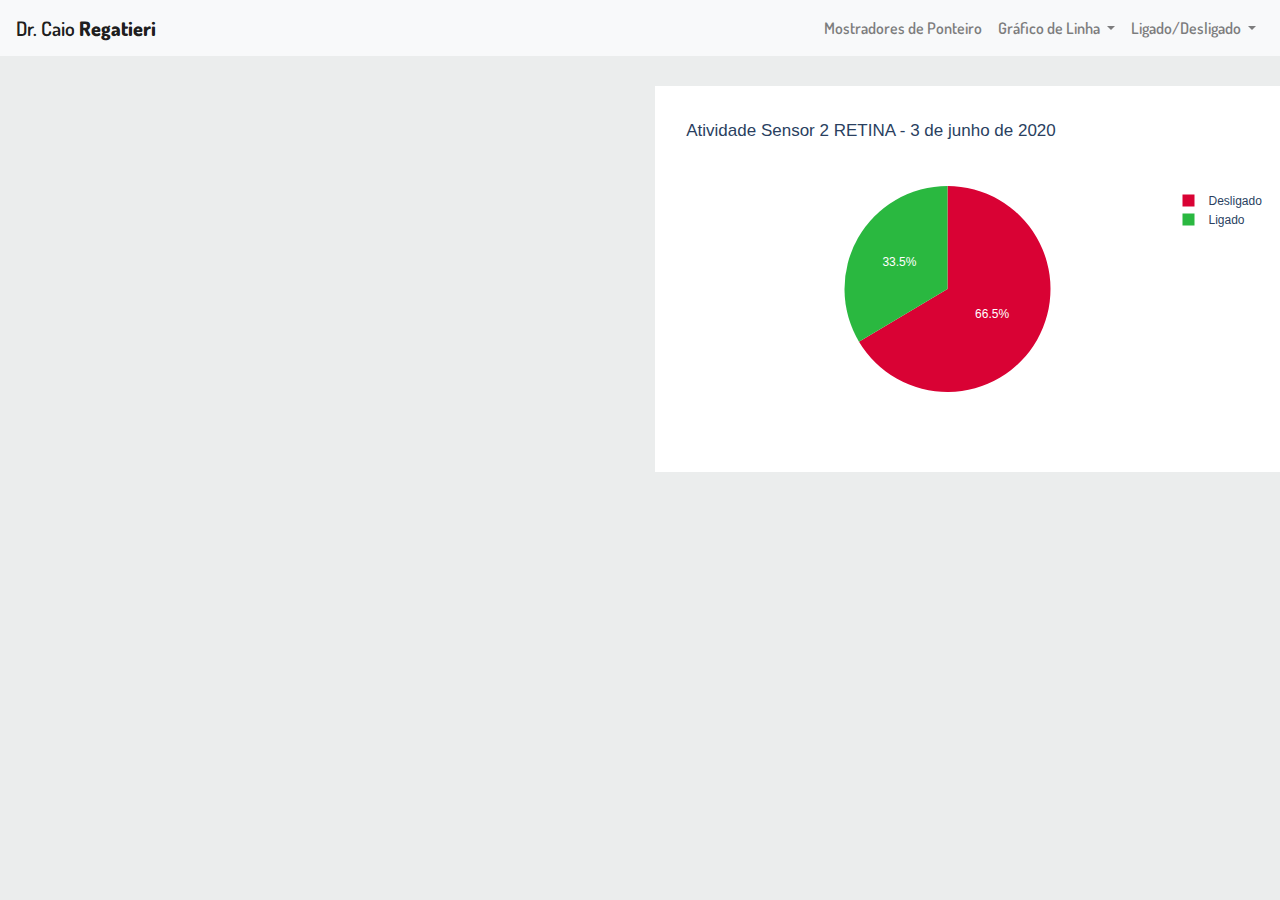
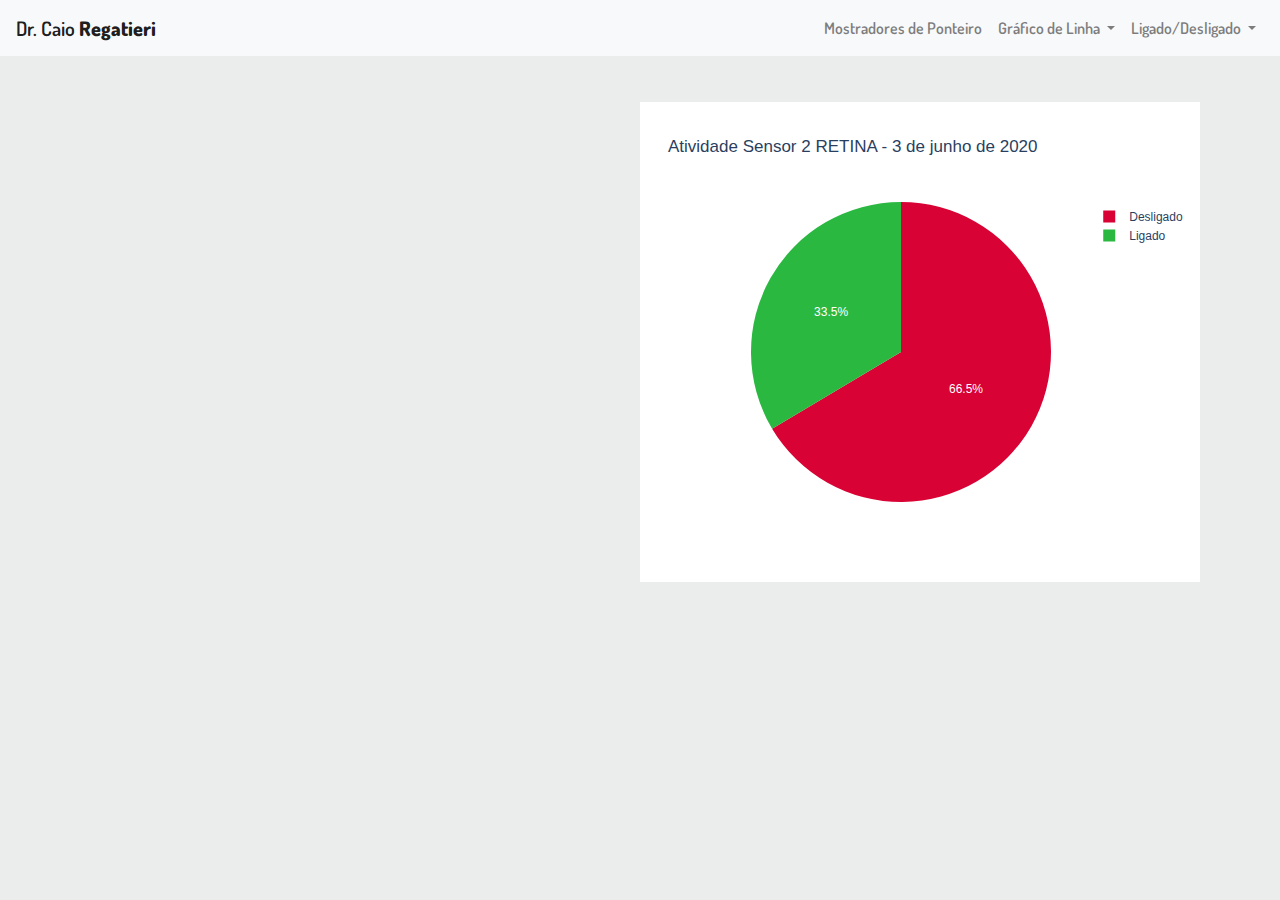
